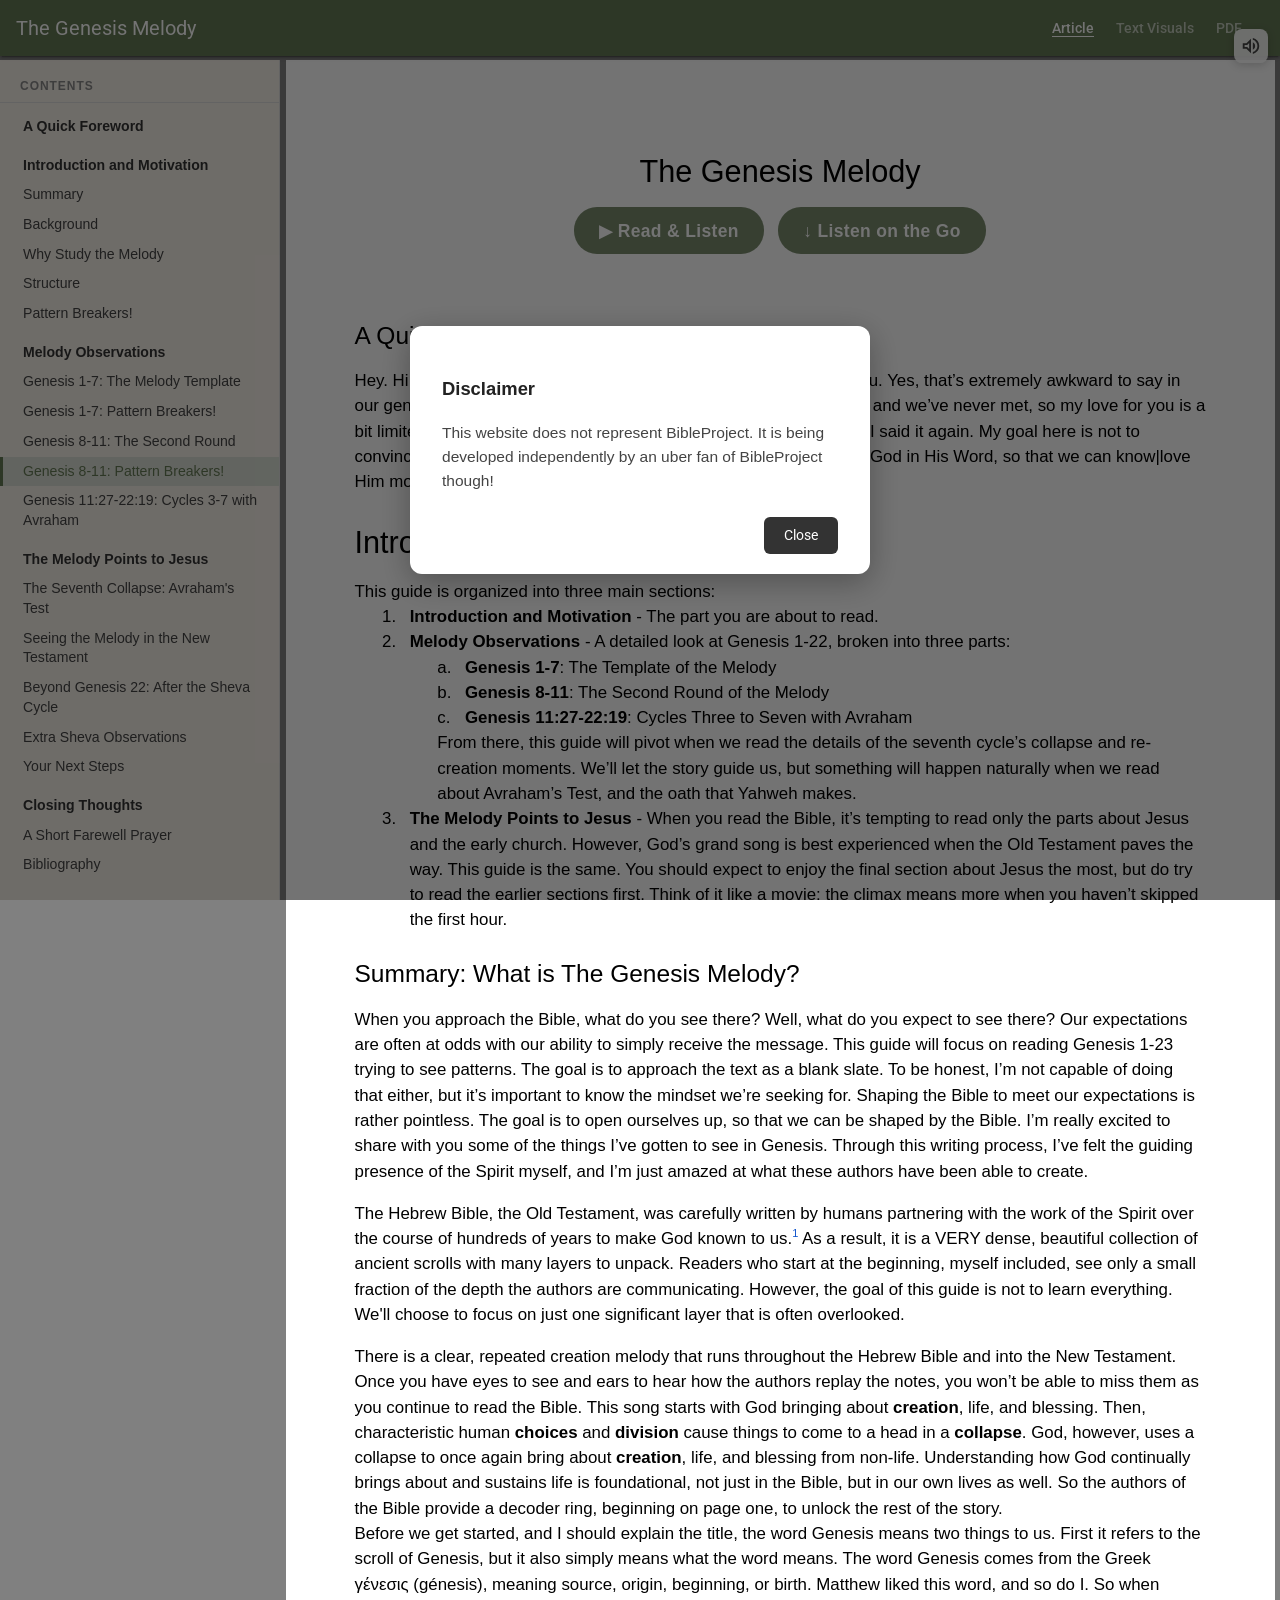
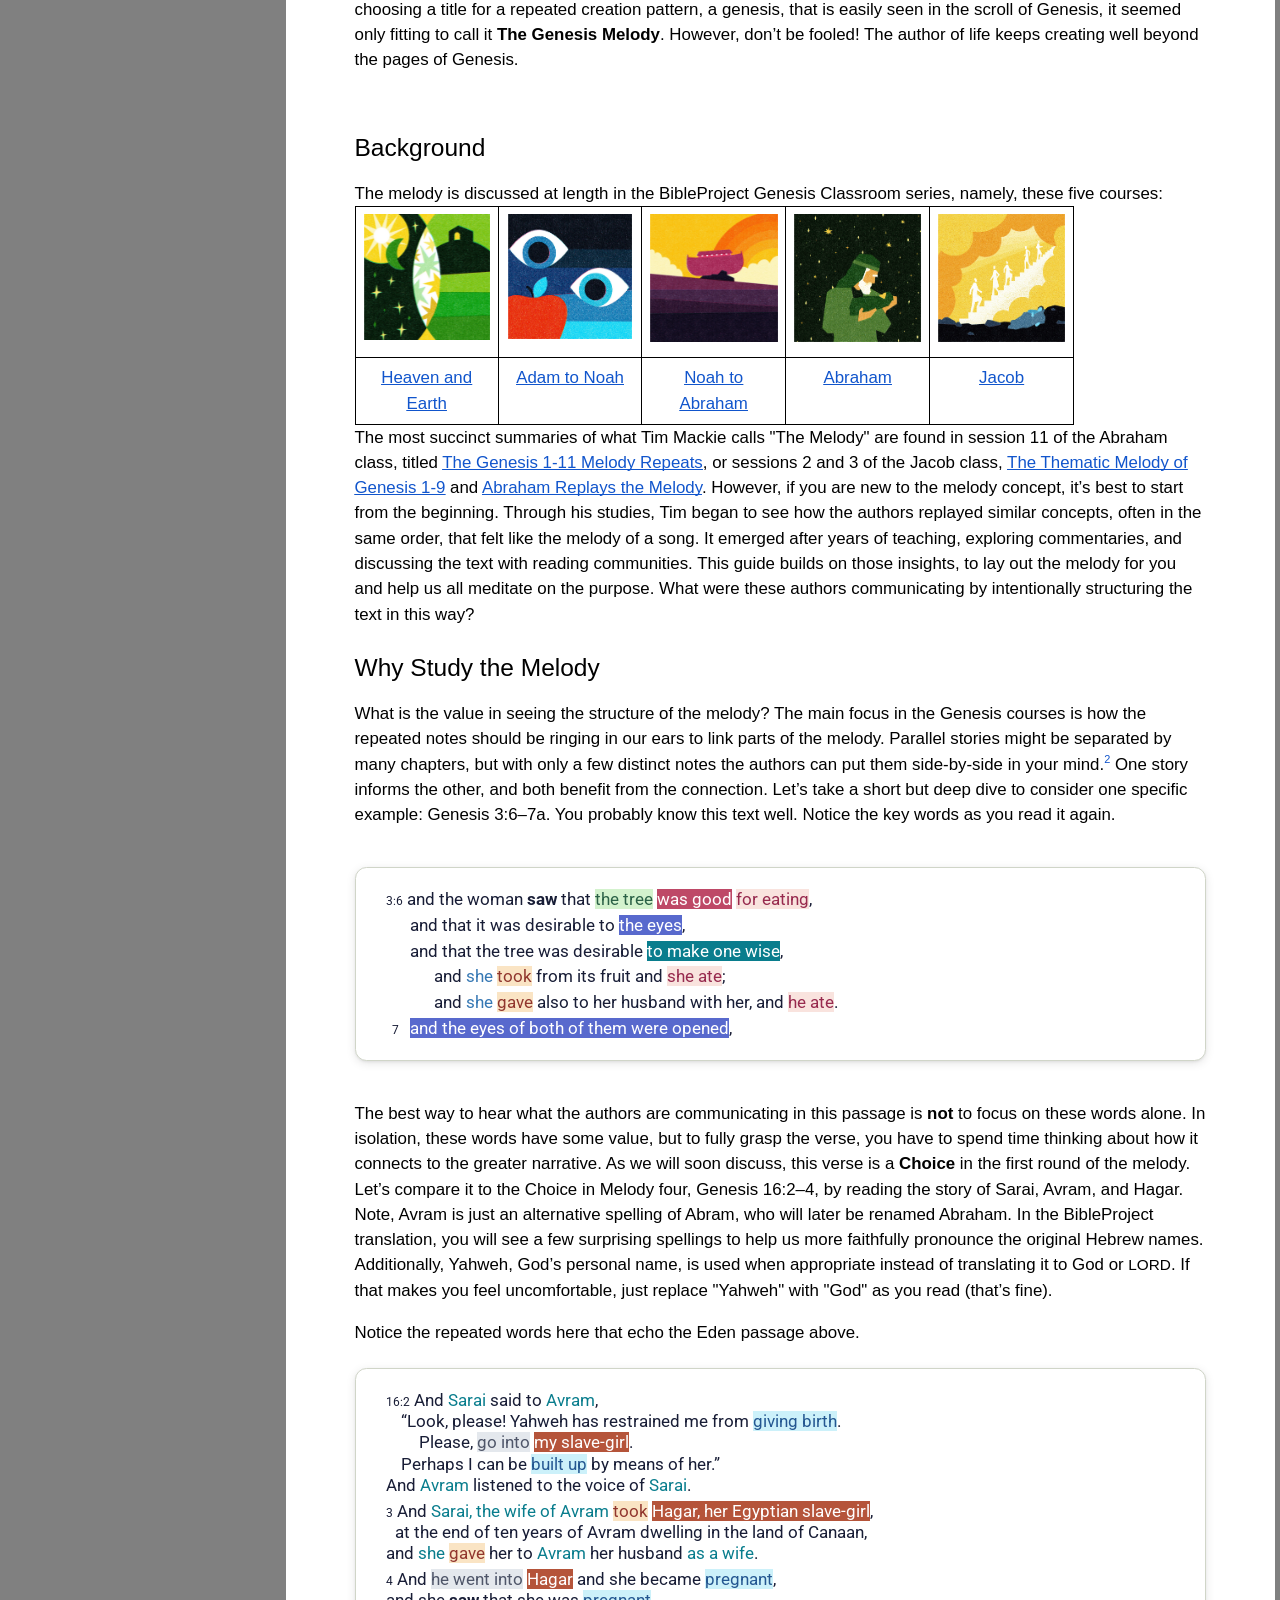
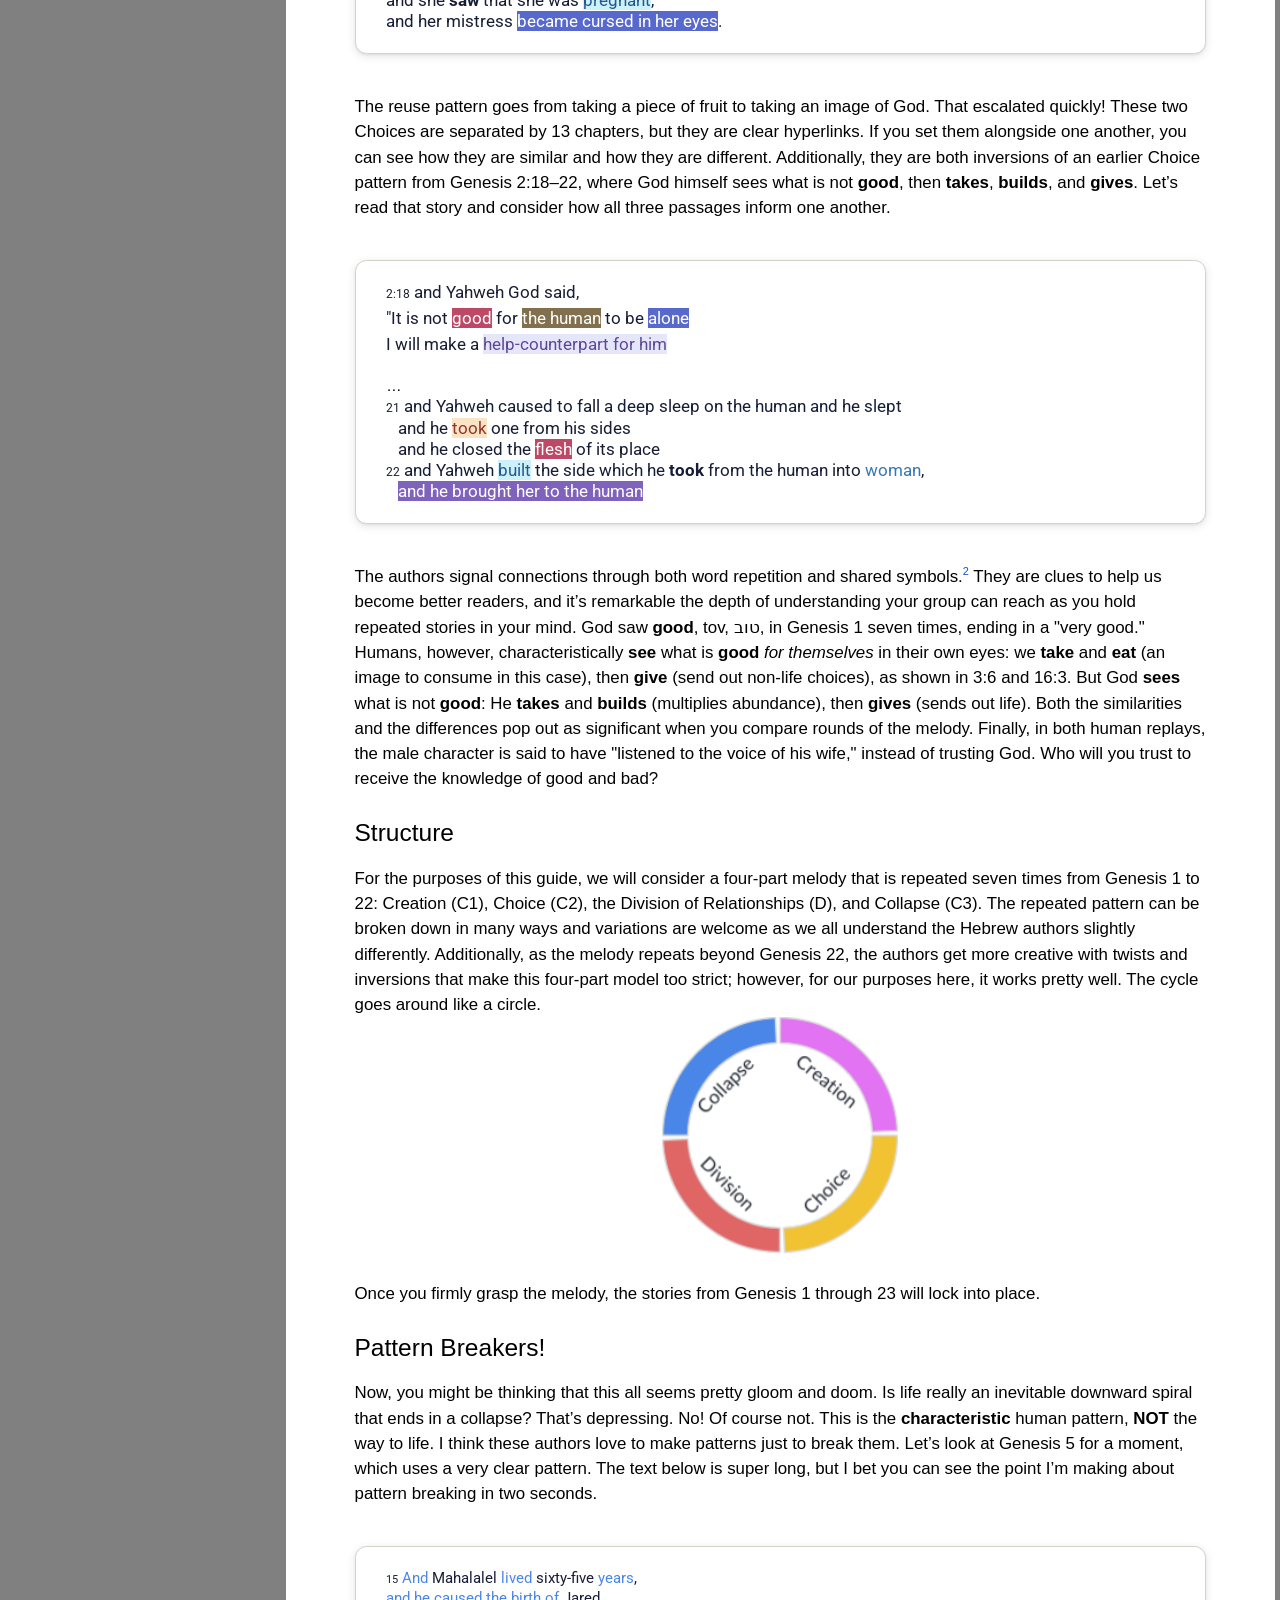
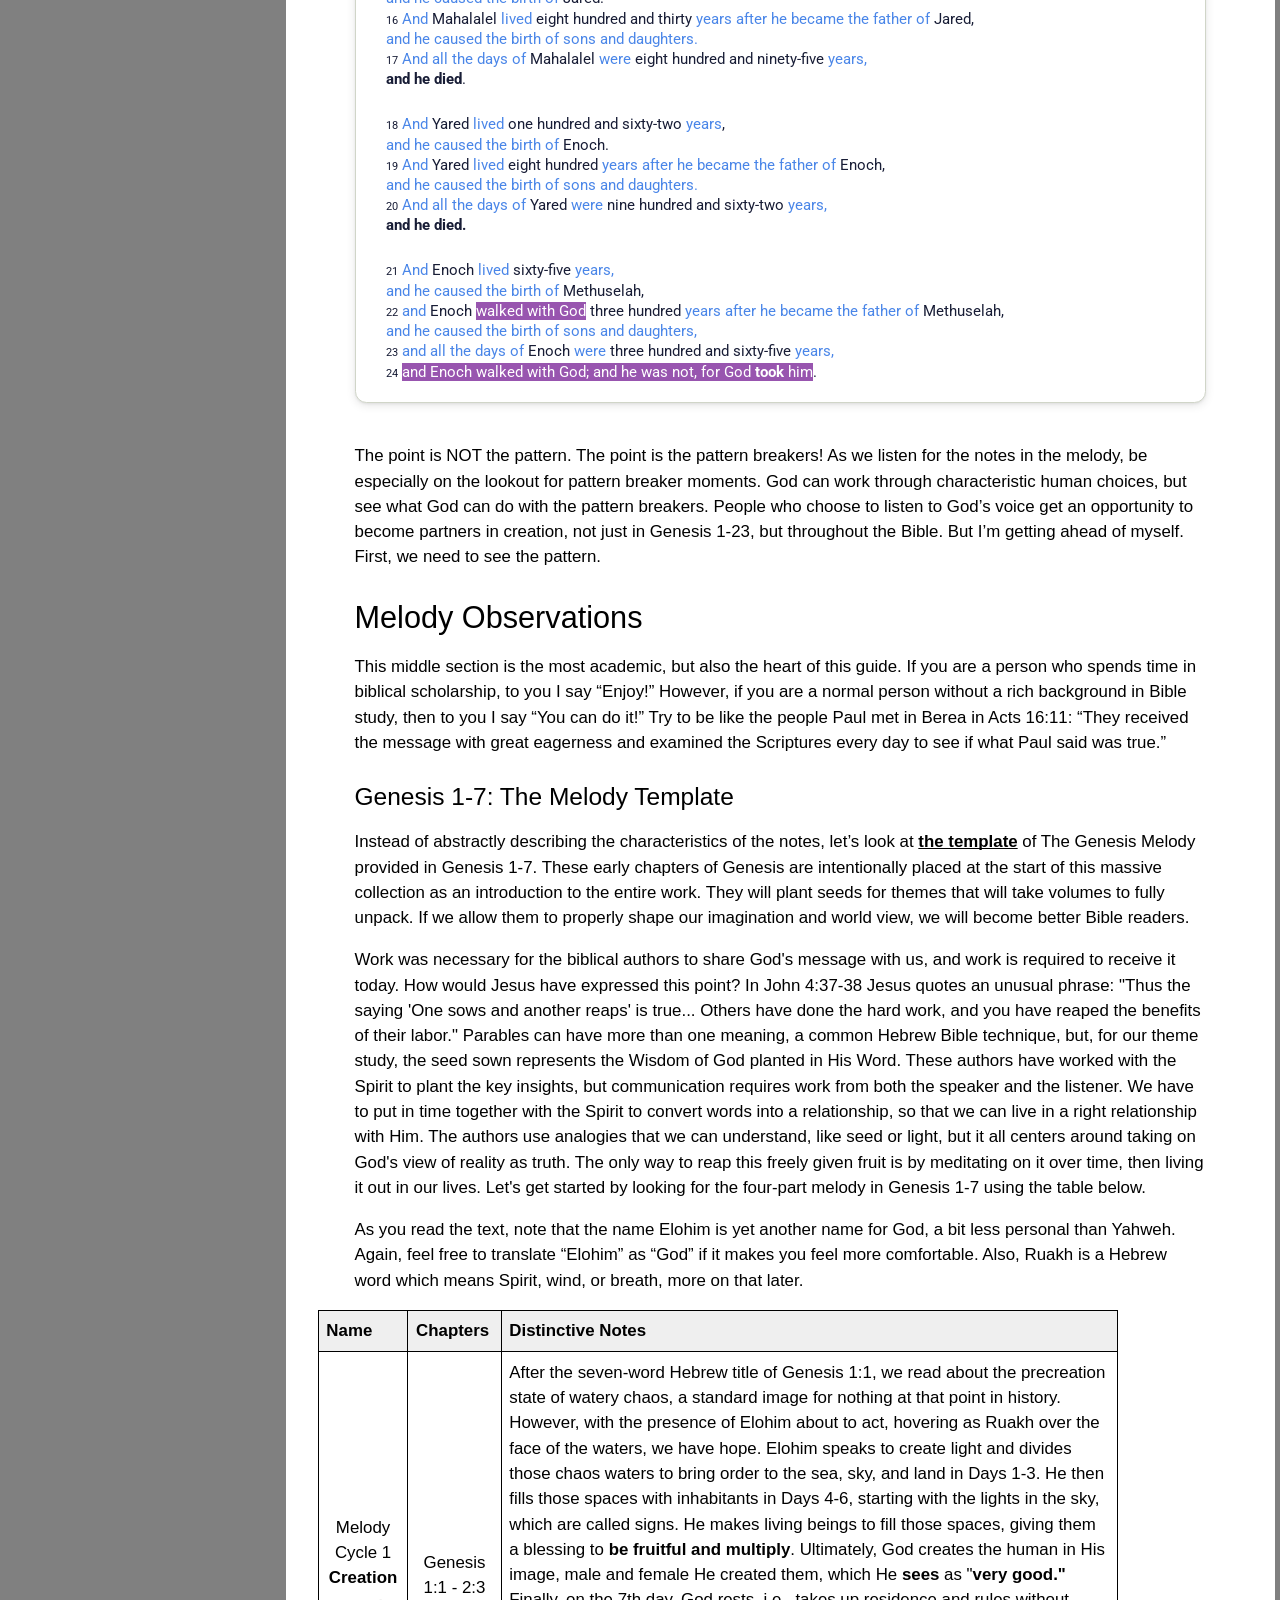
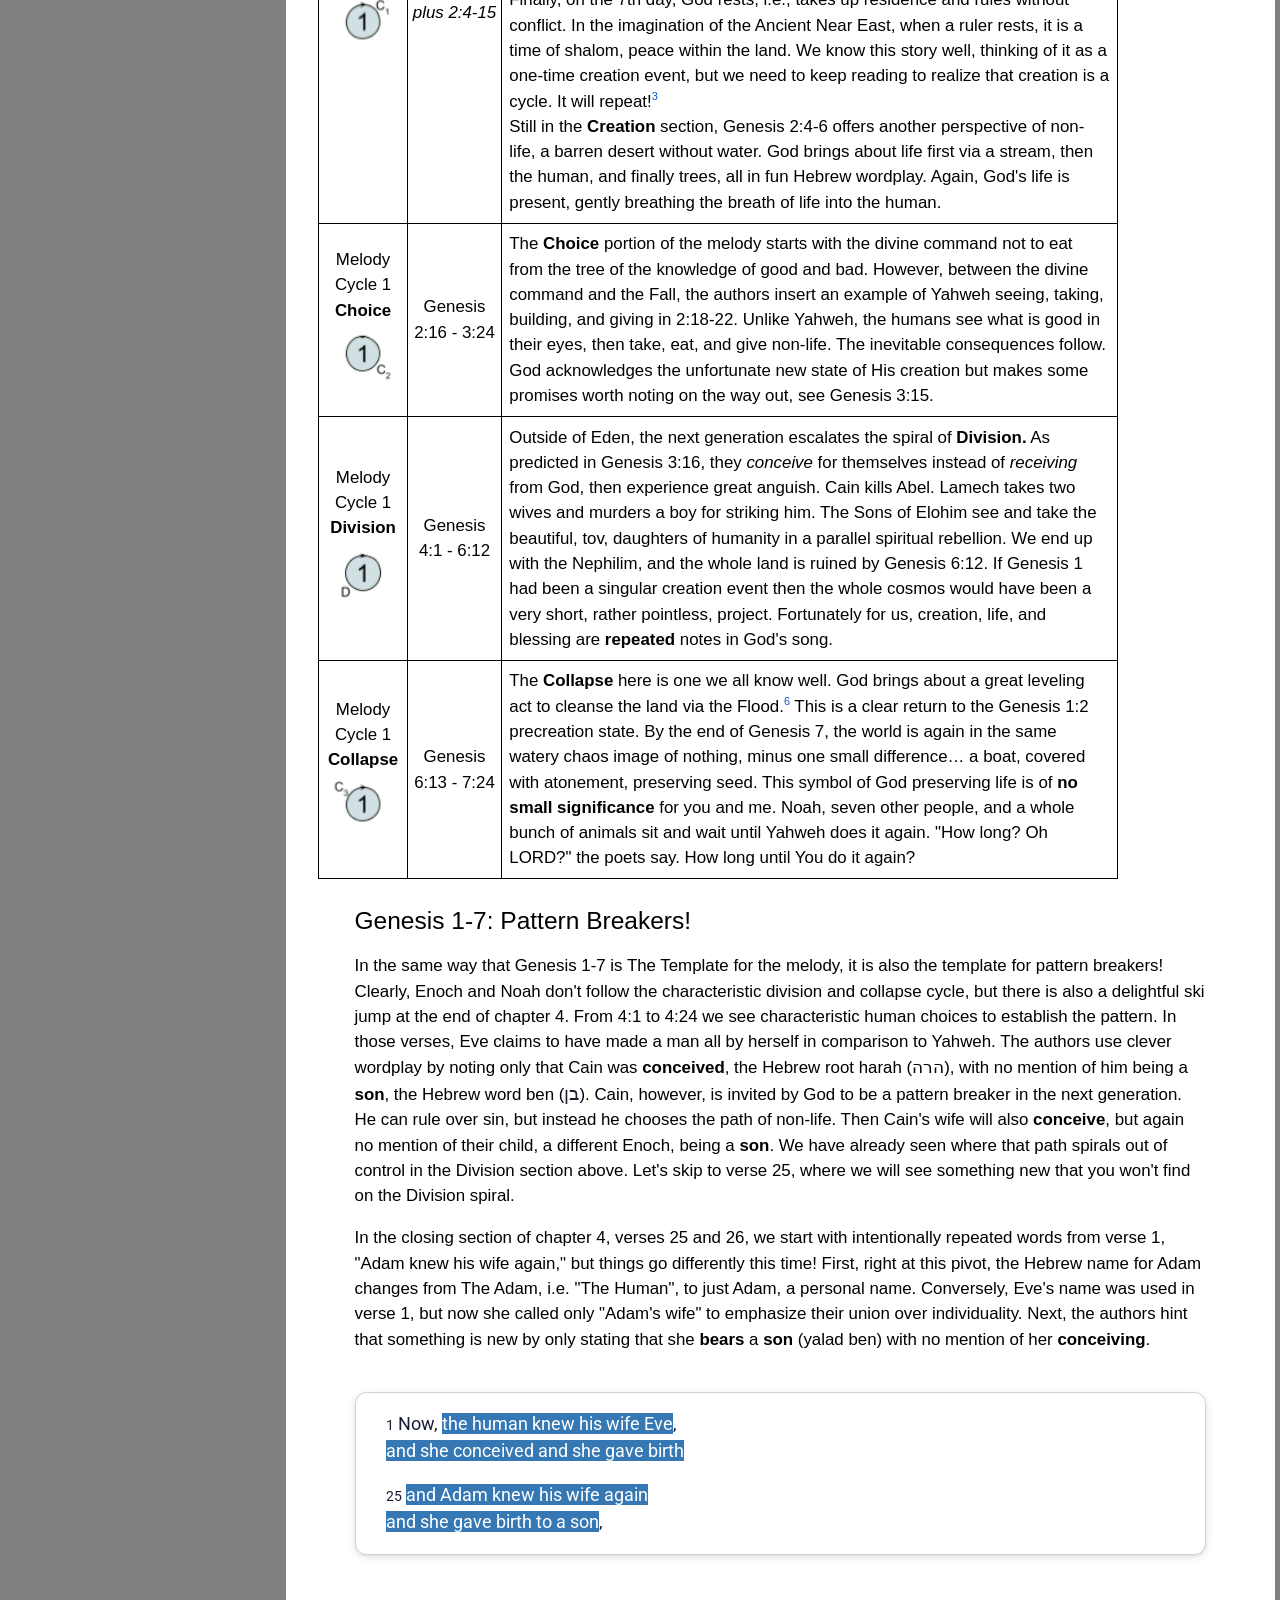
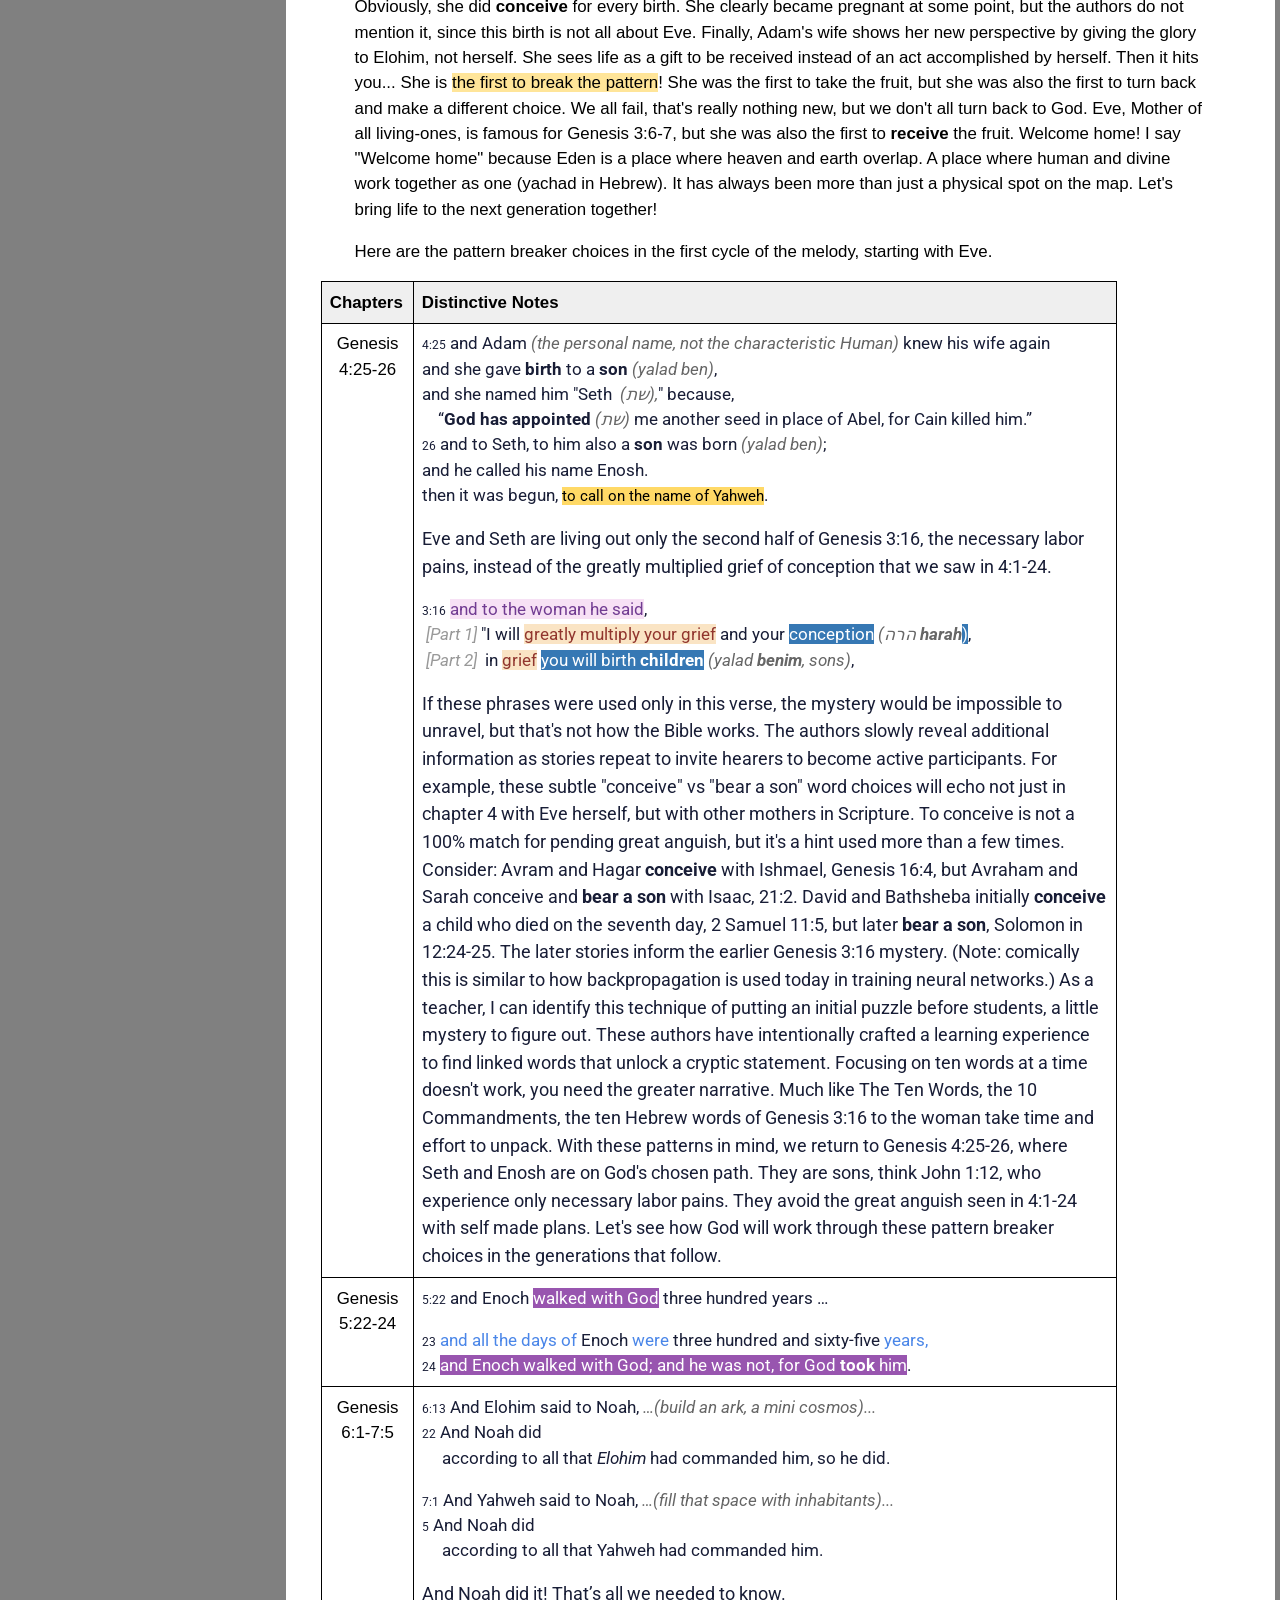
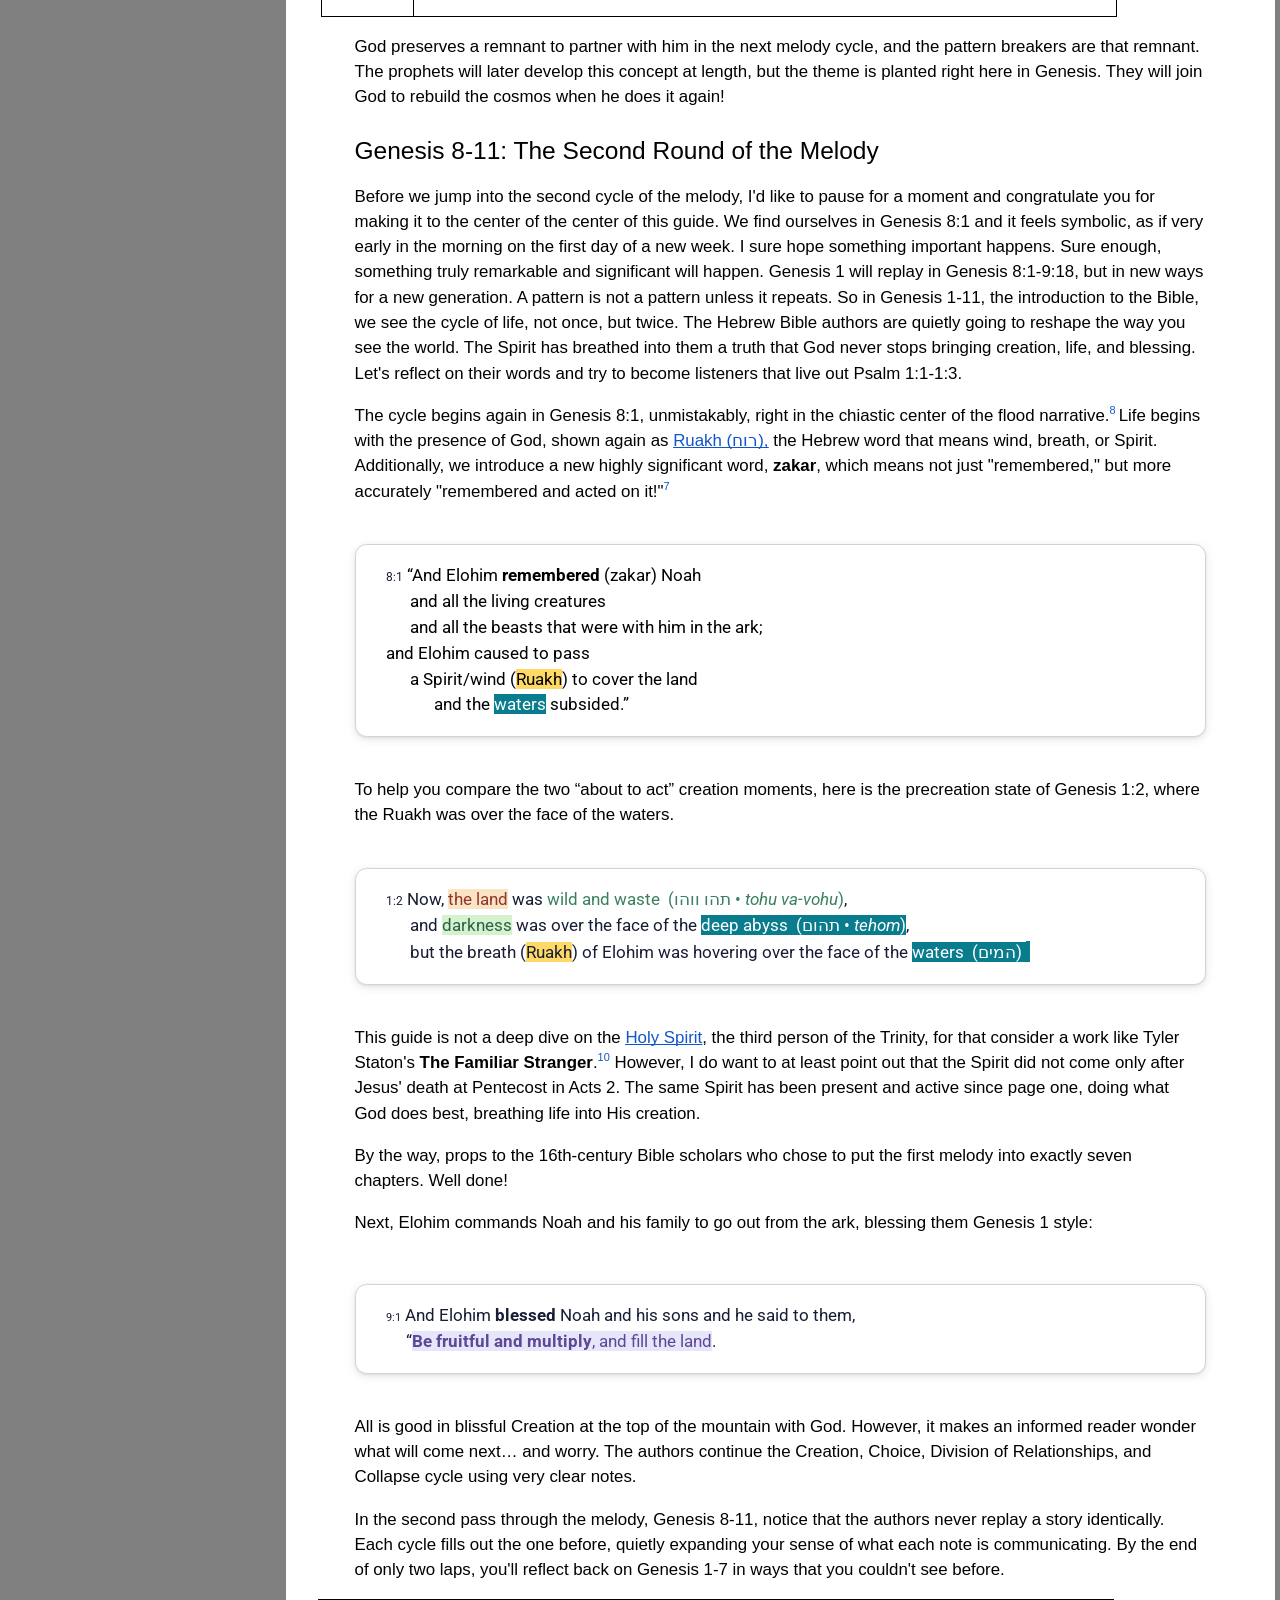
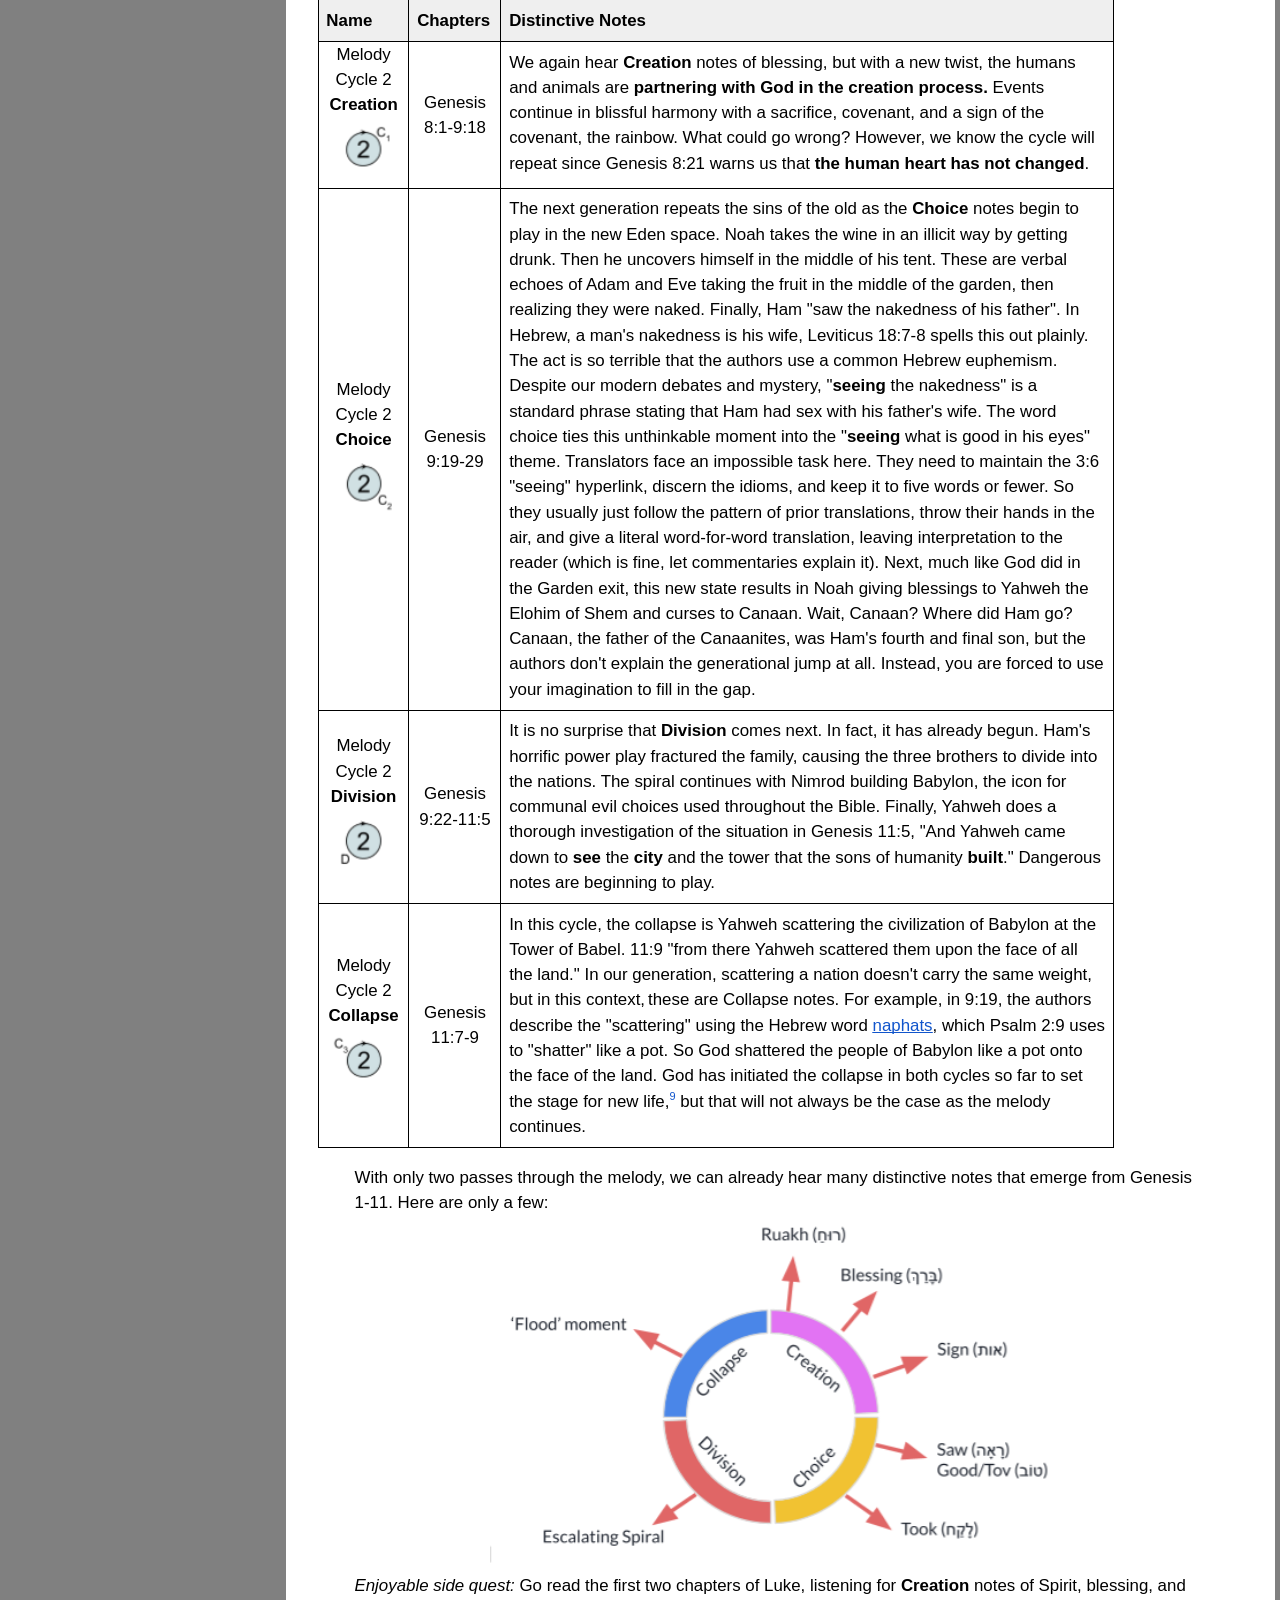
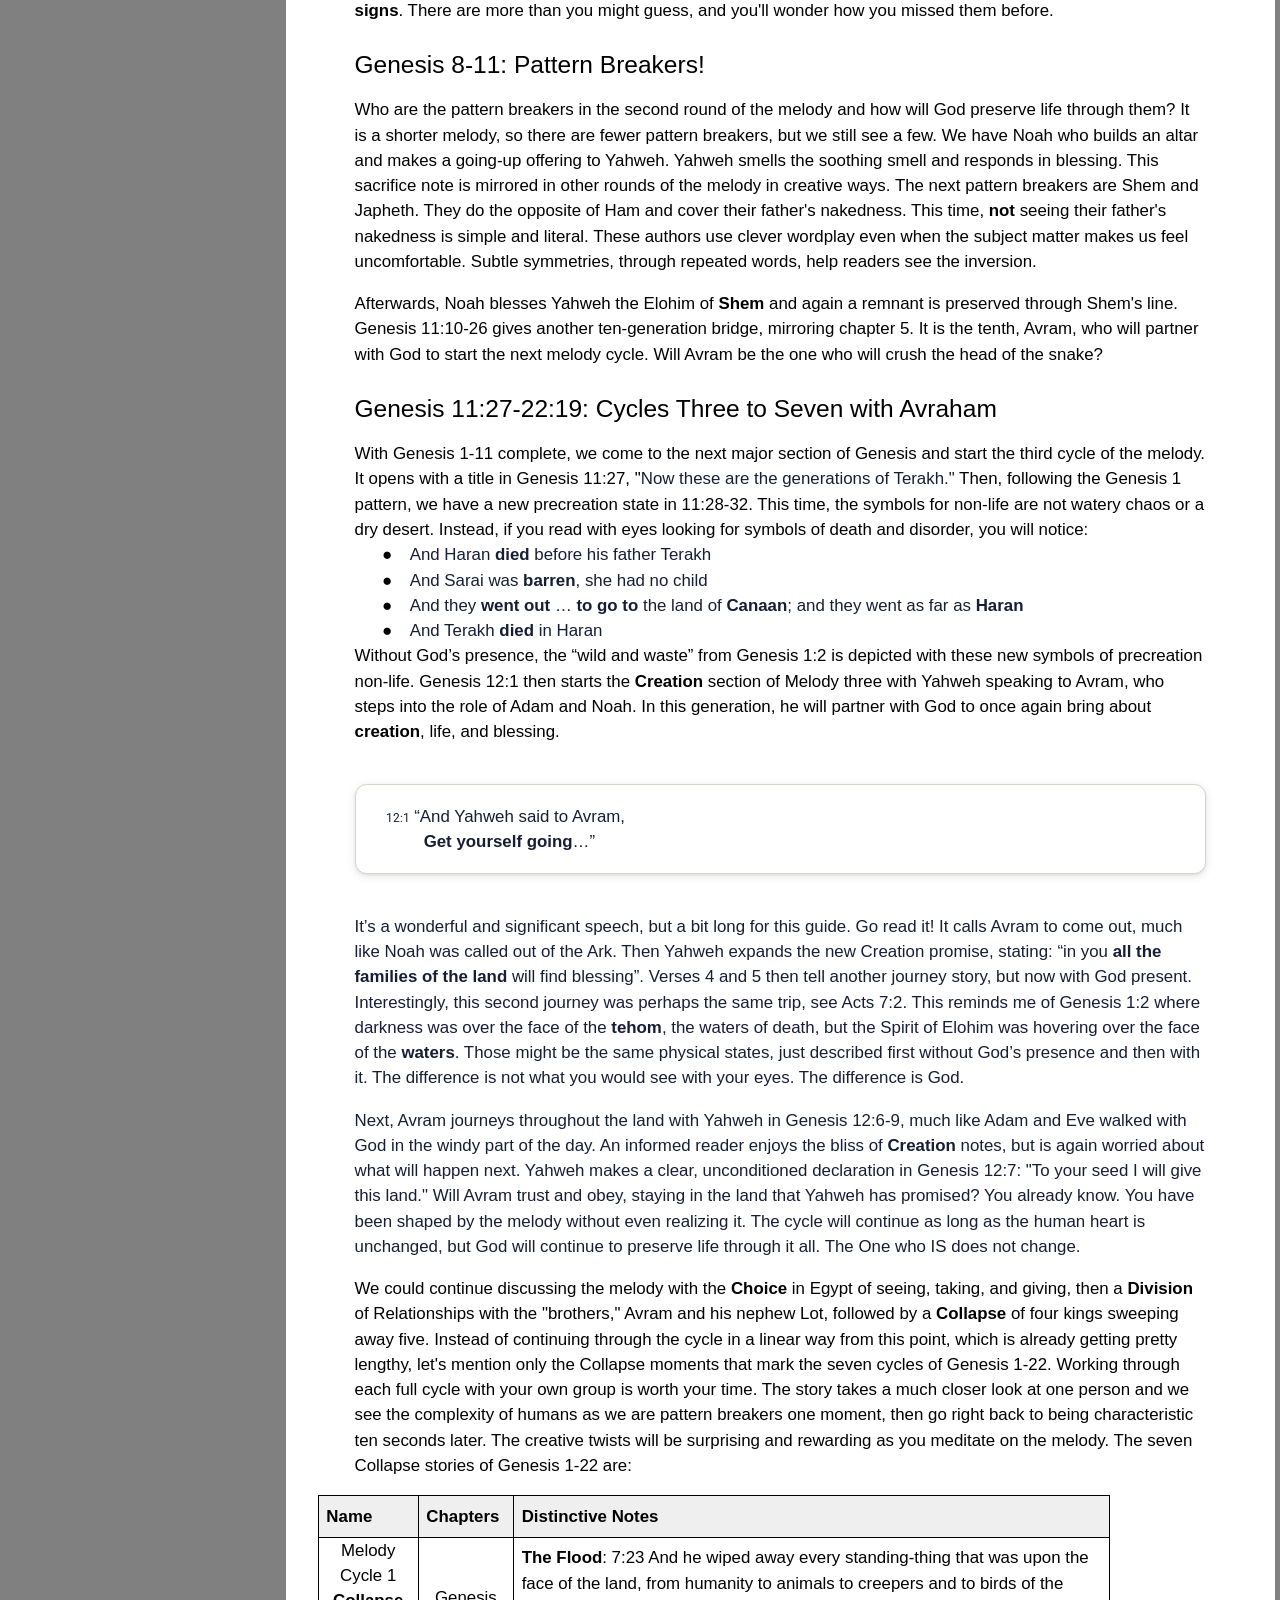
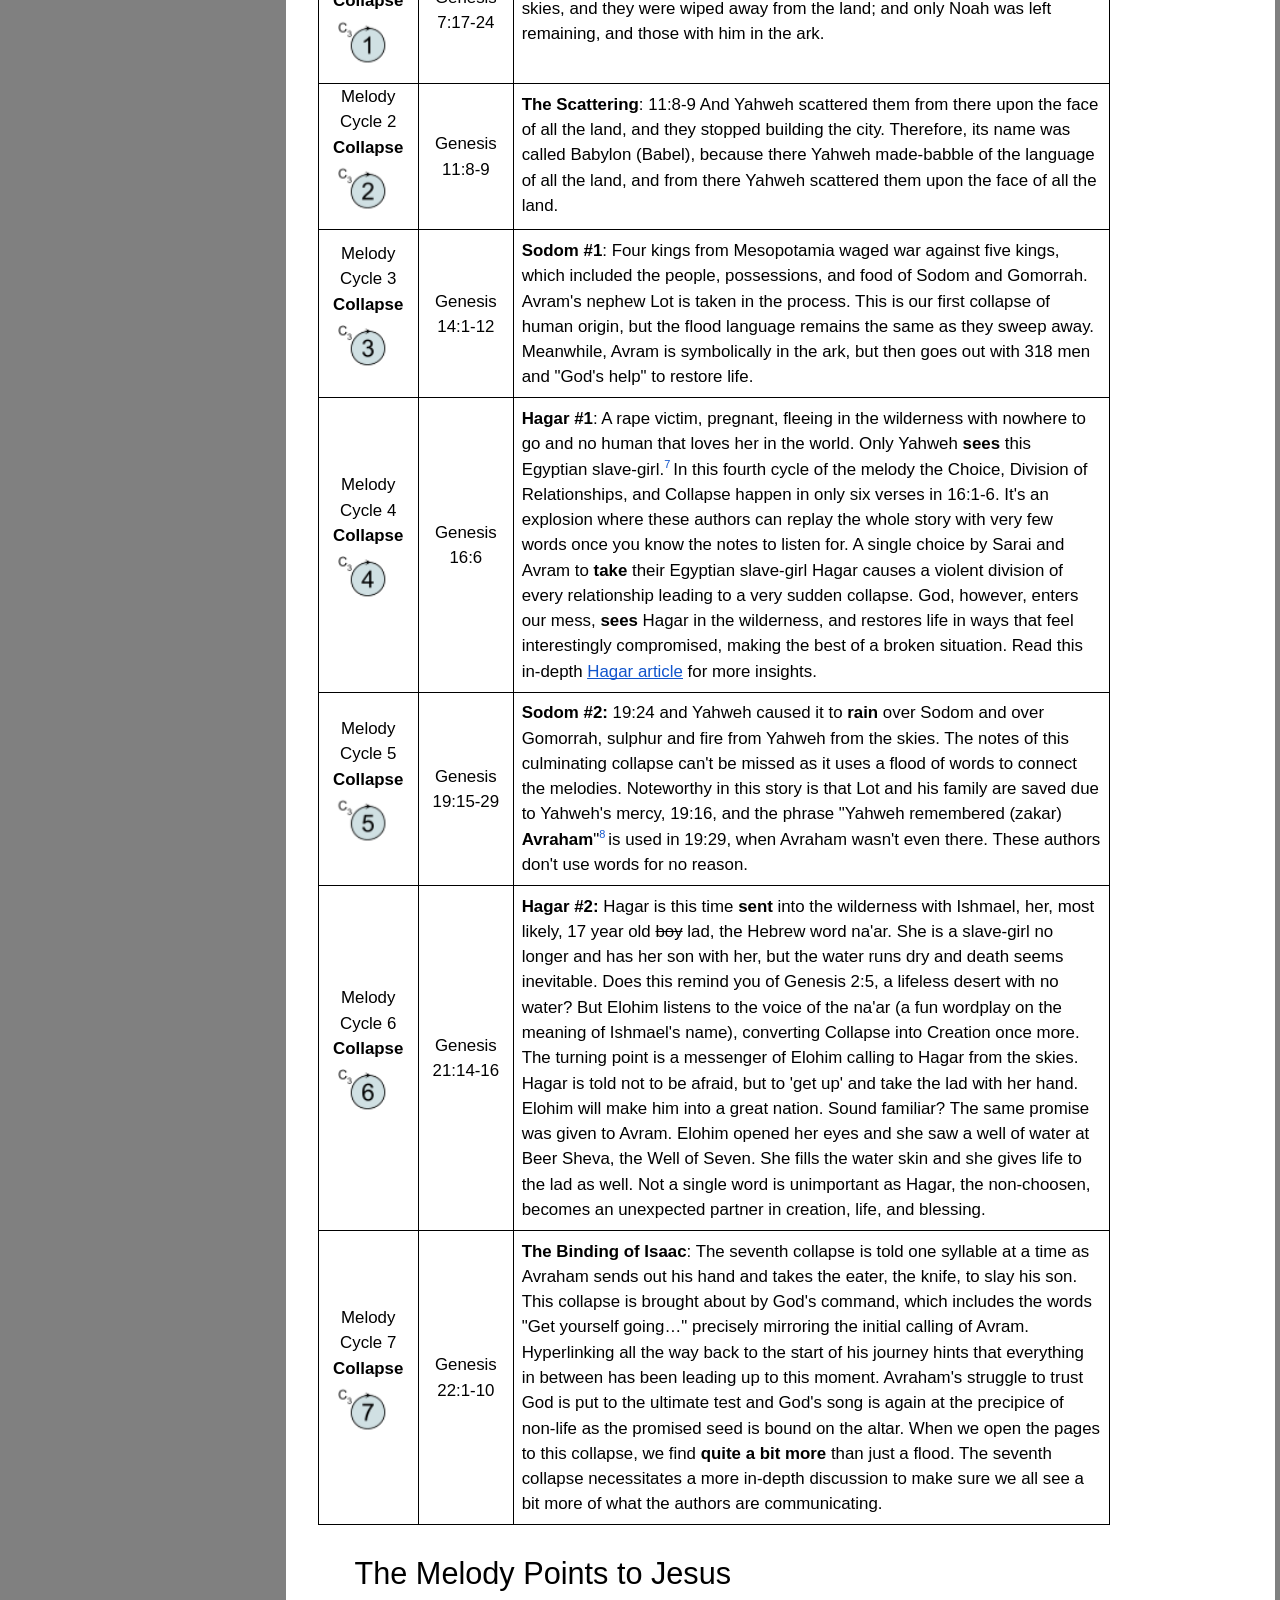
==== public/index.html @ 944b046f "links to the PDF" ====
<!DOCTYPE html>

<html lang="en">
<head>
<meta charset="utf-8"/>
<meta content="width=device-width, initial-scale=1, shrink-to-fit=no" name="viewport"/>
<link href="https://fonts.googleapis.com/css?family=Roboto:300,400,500,700|Material+Icons" rel="stylesheet"/>
<link href="styles/bootstrap-material-design.min.css" rel="stylesheet"/>
<link href="styles/main.css" rel="stylesheet"/>
<link href="styles/genesis-melody-gdoc.css" rel="stylesheet"/>
<link href="styles/genesis-melody.css" rel="stylesheet"/>
<title>The Genesis Melody</title>
</head>
<body>

<!-- Disclaimer modal -->
<div id="gm-disclaimer-overlay">
  <div id="gm-disclaimer-box">
    <h2>Disclaimer</h2>
    <p>This website does not represent BibleProject. It is being developed independently by an uber fan of BibleProject though!</p>
    <div id="gm-disclaimer-close-row">
      <button id="gm-disclaimer-close">Close</button>
    </div>
  </div>
</div>
<script>
  (function () {
    var overlay = document.getElementById('gm-disclaimer-overlay');
    function dismiss() { overlay.style.display = 'none'; }
    overlay.addEventListener('click', function (e) {
      if (e.target === overlay) dismiss();
    });
    document.getElementById('gm-disclaimer-close').addEventListener('click', dismiss);
  })();
</script>

<nav class="navbar navbar-dark fixed-top">
<button aria-label="Open contents" class="gm-hamburger" id="gm-hamburger">☰</button>
<a class="navbar-brand" href="index.html">The Genesis Melody</a>
<div class="gm-page-links">
  <a class="gm-page-link gm-page-active" href="/">Article</a>
  <a class="gm-page-link" href="/reader">Text Visuals</a>
  <a class="gm-page-link" href="/The%20Genesis%20Melody.pdf">PDF</a>
</div>
</nav>
<div class="gm-toc-overlay" id="gm-toc-overlay"></div>
<!-- Audio Player (fixed top-right) -->
<div class="gm-audio-wrap" id="gm-audio-wrap">
<button class="gm-audio-icon" id="gm-audio-toggle" title="Audio Reading">
<svg fill="currentColor" height="22px" viewbox="0 -960 960 960" width="22px" xmlns="http://www.w3.org/2000/svg">
<path d="M560-131v-82q90-26 145-100t55-168q0-94-55-168T560-749v-82q124 28 202 125.5T840-481q0 127-78 224.5T560-131ZM120-360v-240h160l200-200v640L280-360H120Zm440 40v-322q47 22 73.5 66t26.5 96q0 51-26.5 94.5T560-320ZM400-606l-86 86H200v80h114l86 86v-252ZM300-480Z"></path>
</svg>
</button>
<div class="gm-audio-panel" id="gm-audio-panel">
<audio id="gm-audio" preload="metadata" src="audio/TheGenesisMelody.m4a"></audio>
<div class="gm-audio-section-label" id="gm-audio-section-label">A Quick Foreword</div>
<div class="gm-audio-controls">
<button class="gm-audio-btn gm-audio-btn-primary" id="gm-play-pause" title="Play / Pause">
<svg fill="currentColor" height="20" id="gm-play-icon" viewbox="0 0 24 24" width="20">
<path d="M8 5v14l11-7z"></path>
</svg>
<svg fill="currentColor" height="20" id="gm-pause-icon" style="display:none" viewbox="0 0 24 24" width="20">
<path d="M6 4h4v16H6V4zm8 0h4v16h-4V4z"></path>
</svg>
</button>
<button class="gm-audio-btn" id="gm-jump-back" title="Back 10 seconds">
<svg fill="#888" height="22px" viewbox="0 -960 960 960" width="22px" xmlns="http://www.w3.org/2000/svg">
<path d="M480-80q-75 0-140.5-28.5t-114-77q-48.5-48.5-77-114T120-440h80q0 117 81.5 198.5T480-160q117 0 198.5-81.5T760-440q0-117-81.5-198.5T480-720h-6l62 62-56 58-160-160 160-160 56 58-62 62h6q75 0 140.5 28.5t114 77q48.5 48.5 77 114T840-440q0 75-28.5 140.5t-77 114q-48.5 48.5-114 77T480-80ZM360-320v-180h-60v-60h120v240h-60Zm140 0q-17 0-28.5-11.5T460-360v-160q0-17 11.5-28.5T500-560h80q17 0 28.5 11.5T620-520v160q0 17-11.5 28.5T580-320h-80Zm20-60h40v-120h-40v120Z"></path>
</svg>
</button>
<div class="gm-audio-progress-wrap">
<span class="gm-audio-time" id="gm-current-time">0:00</span>
<input class="gm-audio-progress" id="gm-progress" max="100" min="0" step="0.1" type="range" value="0"/>
<span class="gm-audio-time" id="gm-duration">0:00</span>
</div>

</div>
</div>
</div>
<div class="gm-page-wrap">
<!-- Sidebar TOC -->
<aside class="gm-toc" id="gm-toc">
<h2>Contents</h2>
<ul>
<li class="major"><a href="#a-quick-foreword">A Quick Foreword</a></li>
<li class="major"><a href="#introduction-and-motivation">Introduction and Motivation</a>
</li>
<li><a href="#summary">Summary</a></li>
<li><a href="#background">Background</a></li>
<li><a href="#why-study-the-melody">Why Study the Melody</a></li>
<li><a href="#structure">Structure</a></li>
<li><a href="#pattern-breakers">Pattern Breakers!</a></li>
<li class="major"><a href="#melody-observations">Melody Observations</a></li>
<li><a href="#genesis-1-7-the-melody-template">Genesis 1-7: The Melody
                                                Template</a></li>
<li><a href="#genesis-1-7-pattern-breakers">Genesis 1-7: Pattern Breakers!</a>
</li>
<li><a href="#genesis-8-11-the-second-round">Genesis 8-11: The Second Round</a>
</li>
<li><a href="#genesis-8-11-pattern-breakers">Genesis 8-11: Pattern Breakers!</a>
</li>
<li><a href="#genesis-11-27-cycles-three-to-seven-with-avraham">Genesis
                                                11:27-22:19: Cycles 3-7 with Avraham</a></li>
<li class="major"><a href="#the-melody-points-to-jesus">The Melody Points to Jesus</a>
</li>
<li><a href="#the-seventh-collapse">The Seventh Collapse: Avraham's Test</a></li>
<li><a href="#seeing-the-melody-in-the-new-testament">Seeing the Melody in the New
                                                Testament</a></li>
<li><a href="#beyond-genesis-22">Beyond Genesis 22: After the Sheva Cycle</a></li>
<li><a href="#extra-sheva-observations">Extra Sheva Observations</a></li>
<li><a href="#your-next-steps">Your Next Steps</a></li>
<li class="major"><a href="#closing-thoughts">Closing Thoughts</a></li>
<li><a href="#a-short-farewell-prayer">A Short Farewell Prayer</a></li>
<li><a href="#bibliography">Bibliography</a></li>
</ul>
</aside>
<!-- Document content -->
<main class="gm-content gdoc-content">
<div>
<p class="c2"><span class="c16"></span></p>
</div>
<h1 class="c87" data-t-end="1.3" data-t-start="0" id="the-genesis-melody"><span class="c42 c70 c88"><span class="gm-cue" data-t-end="1.3" data-t-start="0">The Genesis Melody</span></span></h1>
<p style="text-align:center;margin:8px 0 20px;display:flex;justify-content:center;gap:12px;flex-wrap:wrap;"><button id="gm-demo-btn" style="background:#7a8c6e;color:#fff;border:none;border-radius:20px;padding:9px 22px;font-size:0.95rem;font-weight:600;cursor:pointer;letter-spacing:0.02em;">▶ Read &amp; Listen</button><a id="gm-listen-btn" href="audio/TheGenesisMelody.m4a" style="background:#7a8c6e;color:#fff;border:none;border-radius:20px;padding:9px 22px;font-size:0.95rem;font-weight:600;cursor:pointer;letter-spacing:0.02em;text-decoration:none;">&#8595; Listen on the Go</a></p>
<p class="c9 c29"><span class="c7"></span></p>
<h2 class="c45" id="a-quick-foreword"><span class="c42 c44"><span class="gm-cue" data-t-end="3.5" data-t-start="1.5">A Quick Foreword</span></span></h2>
<p class="c30" data-t-end="33" data-t-start="3"><span class="gm-cue" data-t-end="4" data-t-start="3">Hey. Hi.</span><span class="gm-cue" data-t-end="8" data-t-start="5"> Before we get started, I wanted to let you know that I love you.</span><span class="gm-cue" data-t-end="12" data-t-start="8"> Yes, that’s extremely awkward to say in our generation, but it really shouldn’t be.</span><span class="gm-cue" data-t-end="22" data-t-start="13"> Of course, I don’t know you, and we’ve never met, so my love for you is a bit limited, but you are an image of God like me, so I love you.</span><span class="gm-cue" data-t-end="23" data-t-start="22"> Oops, I said it again.</span><span class="gm-cue" data-t-end="33" data-t-start="24"> My goal here is not to convince you of anything at all, but to invite you to receive a gift from God in His Word, so that we can know|love Him more.</span></p>
<h1 class="c60" data-t-end="38" data-t-start="36" id="introduction-and-motivation"><span class="c42 c88 c70"><span class="gm-cue" data-t-end="36" data-t-start="35">Introduction and Motivation</span></span></h1>
<p class="c30" data-t-end="40" data-t-start="37"><span class="gm-cue" data-t-end="40" data-t-start="37"><span class="c16">This guide is organized into three main sections:</span></span></p>
<ol class="c85 lst-kix_uy7j5ipdzxo0-0 start" start="1">
<li class="c30 c59 li-bullet-0" data-t-end="44" data-t-start="41"><span class="gm-cue" data-t-end="44" data-t-start="41"><span class="c11">Introduction and Motivation</span><span class="c16"> - The part you are about to read.</span></span></li>
<li class="c30 c59 li-bullet-0" data-t-end="51" data-t-start="45"><span class="gm-cue" data-t-end="46" data-t-start="45"><span class="c11">Melody Observations</span></span><span class="gm-cue" data-t-end="51" data-t-start="46"><span class="c16"> - A detailed look at Genesis 1-22, broken into three parts:</span></span></li>
</ol>
<ol class="c85 lst-kix_uy7j5ipdzxo0-1 start" start="1">
<li class="c30 c74 li-bullet-0" data-t-end="54" data-t-start="52"><span class="gm-cue" data-t-end="54" data-t-start="52"><span class="c11">Genesis 1-7</span><span class="c16">: The Template of the Melody</span></span></li>
<li class="c30 c74 li-bullet-0" data-t-end="58" data-t-start="55"><span class="gm-cue" data-t-end="58" data-t-start="55"><span class="c11">Genesis 8-11</span><span class="c16">: The Second Round of the Melody</span></span></li>
<li class="c30 c74 li-bullet-0" data-t-end="64" data-t-start="59"><span class="gm-cue" data-t-end="64" data-t-start="59"><span class="c11">Genesis 11:27-22:19</span><span class="c16">: Cycles Three to Seven with Avraham</span></span></li>
</ol>
<p class="c30 c75" data-t-end="80" data-t-start="65"><span class="gm-cue" data-t-end="71" data-t-start="65"><span class="c16">From there, this guide will pivot when we read the details of the seventh cycle’s collapse and re-creation moments.</span></span><span class="gm-cue" data-t-end="80" data-t-start="72"><span class="c16"> We’ll let the story guide us, but something will happen naturally when we read about Avraham’s Test, and the oath that Yahweh makes.</span></span></p>
<ol class="c85 lst-kix_uy7j5ipdzxo0-0" start="3">
<li class="c30 c59 li-bullet-0" data-t-end="113" data-t-start="82"><span class="gm-cue" data-t-end="84" data-t-start="82"><span class="c11">The Melody Points to Jesus</span></span><span class="gm-cue" data-t-end="91" data-t-start="85"><span class="c16"> - When you read the Bible, it’s tempting to read only the parts about Jesus and the early church.</span></span><span class="gm-cue" data-t-end="98" data-t-start="91"><span class="c16"> However, God’s grand song is best experienced when the Old Testament paves the way.</span></span><span class="gm-cue" data-t-end="100" data-t-start="98"><span class="c16"> This guide is the same.</span></span><span class="gm-cue" data-t-end="107" data-t-start="100"><span class="c16"> You should expect to enjoy the final section about Jesus the most, but do try to read the earlier sections first.</span></span><span class="gm-cue" data-t-end="113" data-t-start="108"><span class="c16"> Think of it like a movie: the climax means more when you haven’t skipped the first hour.</span></span></li>
</ol>
<h2 class="c45" data-t-end="117" data-t-start="114" id="summary"><span class="c42 c44"><span class="gm-cue" data-t-end="117" data-t-start="114">Summary: What is The Genesis Melody?</span></span></h2>
<p class="c30" data-t-end="167" data-t-start="118"><span class="gm-cue" data-t-end="121" data-t-start="118">When you approach the Bible, what do you see there?</span><span class="gm-cue" data-t-end="123" data-t-start="122"> Well, what do you expect to see there?</span><span class="gm-cue" data-t-end="129" data-t-start="124"> Our expectations are often at odds with our ability to simply receive the message.</span><span class="gm-cue" data-t-end="134" data-t-start="130"> This guide will focus on reading Genesis 1-23 trying to see patterns.</span><span class="gm-cue" data-t-end="138" data-t-start="135"> The goal is to approach the text as a blank slate.</span><span class="gm-cue" data-t-end="144" data-t-start="139"> To be honest, I’m not capable of doing that either, but it’s important to know the mindset we’re seeking for.</span><span class="gm-cue" data-t-end="149" data-t-start="144"> Shaping the Bible to meet our expectations is rather pointless.</span><span class="gm-cue" data-t-end="154" data-t-start="150"> The goal is to open ourselves up, so that we can be shaped by the Bible.</span><span class="gm-cue" data-t-end="159" data-t-start="155"> I’m really excited to share with you some of the things I’ve gotten to see in Genesis.</span><span class="gm-cue" data-t-end="167" data-t-start="159"> Through this writing process, I’ve felt the guiding presence of the Spirit myself, and I’m just amazed at what these authors have been able to create.</span></p>
<p class="c2"><span class="c16"></span></p>
<p class="c30" data-t-end="205" data-t-start="168"><span class="gm-cue" data-t-end="180" data-t-start="168">The Hebrew Bible, the Old Testament, was carefully written by humans partnering with the work of the Spirit over the course of hundreds of years to make God known to us.<span class="c40 c64"><a class="c49" href="https://bibleproject.com/articles/did-god-or-people-write-bible/">1</a></span></span><span class="gm-cue" data-t-end="196" data-t-start="181"><span class="c16"> As a result, it is a VERY dense, beautiful collection of ancient scrolls with many layers to unpack. Readers who start at the beginning, myself included, see only a small fraction of the depth the authors are communicating.</span></span><span class="gm-cue" data-t-end="200" data-t-start="197"><span class="c16"> However, the goal of this guide is not to learn everything.</span></span><span class="gm-cue" data-t-end="205" data-t-start="201"><span class="c16"> We'll choose to focus on just one significant layer that is often overlooked.</span></span></p>
<p class="c2"><span class="c16"></span></p>
<p class="c30" data-t-end="261" data-t-start="206"><span class="gm-cue" data-t-end="214" data-t-start="206">There is a clear, repeated creation melody that runs throughout the Hebrew Bible and into the New Testament.</span><span class="gm-cue" data-t-end="223" data-t-start="215"> Once you have eyes to see and ears to hear how the authors replay the notes, you won’t be able to miss them as you continue to read the Bible.</span><span class="gm-cue" data-t-end="234" data-t-start="223"> This song starts with God bringing about <span class="c11">creation</span>, life, and blessing. Then, characteristic human <span class="c11">choices</span> and <span class="c11">division</span> cause things to come to a head in a <span class="c11">collapse</span>.</span><span class="gm-cue" data-t-end="242" data-t-start="235"> God, however, uses a collapse to once again bring about <span class="c11">creation</span>, life, and blessing from non-life.</span><span class="gm-cue" data-t-end="252" data-t-start="244"> Understanding how God continually brings about and sustains life is foundational, not just in the Bible, but in our own lives as well.</span><span class="gm-cue" data-t-end="261" data-t-start="253"> So the authors of the Bible provide a decoder ring, beginning on page one, to unlock the rest of the story.</span></p>
<p class="c30" data-t-end="306" data-t-start="262"><span class="gm-cue" data-t-end="268" data-t-start="262"> Before we get started, and I should explain the title, the word Genesis means two things to us.</span><span class="gm-cue" data-t-end="274" data-t-start="268"> First it refers to the scroll of Genesis, but it also simply means what the word means.</span><span class="gm-cue" data-t-end="283" data-t-start="275"> The word Genesis comes from the Greek γένεσις (génesis), meaning source, origin, beginning, or birth.</span><span class="gm-cue" data-t-end="286" data-t-start="284"> Matthew liked this word, and so do I.</span><span class="gm-cue" data-t-end="299" data-t-start="287"> So when choosing a title for a repeated creation pattern, a genesis, that is easily seen in the scroll of Genesis, it seemed only fitting to call it <span class="c11">The Genesis Melody</span>.</span><span class="gm-cue" data-t-end="306" data-t-start="300"><span class="c16"> However, don’t be fooled! The author of life keeps creating well beyond the pages of Genesis.</span></span></p>
<p class="c2"><span class="c16"></span></p>
<hr style="page-break-before:always;display:none;"/>
<p class="c2"><span class="c16"></span></p>
<h2 class="c45" id="background"><span class="c42 c44"><span class="gm-cue" data-t-end="310" data-t-start="308">Background</span></span></h2>
<p class="c30" data-t-end="317" data-t-start="310"><span class="gm-cue" data-t-end="317" data-t-start="310"><span class="c16">The melody is discussed at length in the BibleProject Genesis Classroom series, namely, these five courses:</span></span></p>
<table class="c106">
<tr class="c80">
<td class="c58" colspan="1" rowspan="1">
<p class="c18"><span style="overflow: hidden; display: inline-block; margin: 0.00px 0.00px; border: 0.00px solid #000000; transform: rotate(0.00rad) translateZ(0px); -webkit-transform: rotate(0.00rad) translateZ(0px); width: 109.50px; height: 109.50px;"><img alt="" src="images/image9.png" style="width: 109.50px; height: 109.50px; margin-left: 0.00px; margin-top: 0.00px; transform: rotate(0.00rad) translateZ(0px); -webkit-transform: rotate(0.00rad) translateZ(0px);" title=""/></span></p>
</td>
<td class="c58" colspan="1" rowspan="1">
<p class="c18"><span style="overflow: hidden; display: inline-block; margin: 0.00px 0.00px; border: 0.00px solid #000000; transform: rotate(0.00rad) translateZ(0px); -webkit-transform: rotate(0.00rad) translateZ(0px); width: 108.50px; height: 108.50px;"><img alt="" src="images/image3.png" style="width: 108.50px; height: 108.50px; margin-left: 0.00px; margin-top: 0.00px; transform: rotate(0.00rad) translateZ(0px); -webkit-transform: rotate(0.00rad) translateZ(0px);" title=""/></span></p>
</td>
<td class="c58" colspan="1" rowspan="1">
<p class="c18"><span style="overflow: hidden; display: inline-block; margin: 0.00px 0.00px; border: 0.00px solid #000000; transform: rotate(0.00rad) translateZ(0px); -webkit-transform: rotate(0.00rad) translateZ(0px); width: 111.00px; height: 110.67px;"><img alt="" src="images/image12.png" style="width: 111.00px; height: 110.67px; margin-left: 0.00px; margin-top: 0.00px; transform: rotate(0.00rad) translateZ(0px); -webkit-transform: rotate(0.00rad) translateZ(0px);" title=""/></span></p>
</td>
<td class="c58" colspan="1" rowspan="1">
<p class="c18"><span style="overflow: hidden; display: inline-block; margin: 0.00px 0.00px; border: 0.00px solid #000000; transform: rotate(0.00rad) translateZ(0px); -webkit-transform: rotate(0.00rad) translateZ(0px); width: 111.00px; height: 110.67px;"><img alt="" src="images/image6.png" style="width: 111.00px; height: 110.67px; margin-left: 0.00px; margin-top: 0.00px; transform: rotate(0.00rad) translateZ(0px); -webkit-transform: rotate(0.00rad) translateZ(0px);" title=""/></span></p>
</td>
<td class="c58" colspan="1" rowspan="1">
<p class="c18"><span style="overflow: hidden; display: inline-block; margin: 0.00px 0.00px; border: 0.00px solid #000000; transform: rotate(0.00rad) translateZ(0px); -webkit-transform: rotate(0.00rad) translateZ(0px); width: 111.00px; height: 110.67px;"><img alt="" src="images/image10.png" style="width: 111.00px; height: 110.67px; margin-left: 0.00px; margin-top: 0.00px; transform: rotate(0.00rad) translateZ(0px); -webkit-transform: rotate(0.00rad) translateZ(0px);" title=""/></span></p>
</td>
</tr>
<tr class="c80">
<td class="c58" colspan="1" data-t-end="266" data-t-start="140" rowspan="1">
<p class="c18"><span class="c21"><a class="c49" href="https://bibleproject.com/classroom/heaven-and-earth">Heaven
                                                                        and Earth</a></span></p>
</td>
<td class="c58" colspan="1" rowspan="1">
<p class="c18"><span class="c21"><a class="c49" href="https://bibleproject.com/classroom/adam-to-noah">Adam
                                                                        to Noah</a></span></p>
</td>
<td class="c58" colspan="1" rowspan="1">
<p class="c18"><span class="c21"><a class="c49" href="https://bibleproject.com/classroom/noah-to-abraham">Noah
                                                                        to Abraham</a></span></p>
</td>
<td class="c58" colspan="1" rowspan="1">
<p class="c18"><span class="c21"><a class="c49" href="https://bibleproject.com/classroom/abraham">Abraham</a></span>
</p>
</td>
<td class="c58" colspan="1" rowspan="1">
<p class="c18"><span class="c21"><a class="c49" href="https://bibleproject.com/classroom/jacob">Jacob</a></span>
</p>
</td>
</tr>
</table>
<p class="c30" data-t-end="384" data-t-start="325"><span class="gm-cue" data-t-end="343" data-t-start="325">The most succinct summaries of what Tim Mackie calls "The Melody" are found in session 11 of the Abraham class, titled <span class="c21"><a class="c49" href="https://bibleproject.com/classroom/abraham/sessions/11">The Genesis 1-11 Melody Repeats</a></span></span><span class="gm-cue" data-t-end="352" data-t-start="343"><span class="">, or sessions 2 and 3 of the Jacob class, </span><span class="c21"><a class="c49" href="https://bibleproject.com/classroom/jacob/sessions/2">The Thematic Melody of Genesis 1-9</a></span><span class=""> and </span><span class="c21"><a class="c49" href="https://bibleproject.com/classroom/jacob/sessions/3">Abraham Replays the Melody</a></span><span class="">. However, if you are new to the melody concept, it’s best to start from the beginning</span></span><span class="gm-cue" data-t-end="370" data-t-start="353"><span class="c16">. Through his studies, Tim began to see how the authors replayed similar concepts, often in the same order, that felt like the melody of a song. It emerged after years of teaching, exploring commentaries, and discussing the text with reading communities.</span></span><span class="gm-cue" data-t-end="378" data-t-start="371"><span class="c16"> This guide builds on those insights, to lay out the melody for you and help us all meditate on the purpose.</span></span><span class="gm-cue" data-t-end="384" data-t-start="379"><span class="c16"> What were these authors communicating by intentionally structuring the text in this way?</span></span></p>
<h2 class="c45" data-t-end="389" data-t-start="388" id="why-study-the-melody"><span class="c42 c44"><span class="gm-cue" data-t-end="389" data-t-start="388">Why Study the Melody</span></span></h2>
<p class="c30" data-t-end="432" data-t-start="391"><span class="gm-cue" data-t-end="393" data-t-start="391">What is the value in seeing the structure of the melody?</span><span class="gm-cue" data-t-end="401" data-t-start="394"> The main focus in the Genesis courses is how the repeated notes should be ringing in our ears to link parts of the melody.</span><span class="gm-cue" data-t-end="412" data-t-start="402"> Parallel stories might be separated by many chapters, but with only a few distinct notes the authors can put them side-by-side in your mind.<span class="c40 c64"><a class="c49" href="https://bibleproject.com/articles/what-makes-the-bible-unified/">2</a></span></span><span class="gm-cue" data-t-end="416" data-t-start="413"><span class="c16"> One story informs the other, and both benefit from the connection.</span></span><span class="gm-cue" data-t-end="426" data-t-start="417"><span class="c16"> Let’s take a short but deep dive to consider one specific example: Genesis 3:6–7a.</span></span><span class="gm-cue" data-t-end="432" data-t-start="426"><span class="c16"> You probably know this text well. Notice the key words as you read it again.</span></span></p>
<p class="c2"><span class="c16"></span></p>
<p class="c20" data-t-end="380" data-t-start="328"><span class="gm-cue" data-t-end="444" data-t-start="433"><span class="c23 c6">3:6</span><span class="c1"> and the woman </span><span class="c39 c6 c11">saw</span><span class="c1"> that </span><span class="c82 c71">the tree</span><span class="c1"> </span><span class="c32">was good</span><span class="c1"> </span><span class="c91 c90 c71">for eating</span><span class="c1">,</span></span></p>
<p class="c20" data-t-end="359" data-t-start="356"><span class="gm-cue" data-t-end="444" data-t-start="433"><span class="c1">      and that it was desirable to </span><span class="c43">the
                                        eyes</span><span class="c3 c6">,</span></span></p>
<p class="c20" data-t-end="285" data-t-start="277"><span class="gm-cue" data-t-end="444" data-t-start="433"><span class="c1">      and that the tree was desirable
                                </span><span class="c19">to
                                        make one wise</span><span class="c1">,</span></span></p>
<p class="c20"><span class="c1">            and </span><span class="c90 c6 c71 c111">she </span><span class="c53 c71">took</span><span class="c1"> from its fruit
                                        and </span><span class="c90 c71 c91">she ate</span><span class="c1">;</span></p>
<p class="c20" data-t-end="455" data-t-start="444"><span class="gm-cue" data-t-end="455" data-t-start="444"><span class="c1">            and </span><span class="c90 c6 c71 c111">she </span><span class="c53 c71">gave</span><span class="c1"> also to her
                                        husband with her, and </span><span class="c91 c90 c71">he ate</span><span class="c1">.</span></span></p>
<p class="c20"><span class="c23 c6">  7 </span><span class="c1">  </span><span class="c43">and the eyes of
                                        both of them were opened</span><span class="c3 c6">,</span></p>
<p class="c2 c114"><span class="c16"></span></p>
<p class="c30" data-t-end="517" data-t-start="457"><span class="gm-cue" data-t-end="473" data-t-start="457">The best way to hear what the authors are communicating in this passage is <span class="c11">not</span> to focus on these words alone. In isolation, these words have some value, but to fully grasp the verse, you have to spend time thinking about how it connects to the greater narrative.</span><span class="gm-cue" data-t-end="479" data-t-start="474"> As we will soon discuss, this verse is a <span class="c11">Choice</span> in the first round of the melody.</span><span class="gm-cue" data-t-end="488" data-t-start="479"> Let’s compare it to the Choice in Melody four, Genesis 16:2–4, by reading the story of Sarai, Avram, and Hagar.</span><span class="gm-cue" data-t-end="495" data-t-start="489"> Note, Avram is just an alternative spelling of Abram, who will later be renamed Abraham.</span><span class="gm-cue" data-t-end="504" data-t-start="496"> In the BibleProject translation, you will see a few surprising spellings to help us more faithfully pronounce the original Hebrew names.</span><span class="gm-cue" data-t-end="512" data-t-start="505"> Additionally, Yahweh, God’s personal name, is used when appropriate instead of translating it to God or <span class="c14">LORD</span>.</span><span class="gm-cue" data-t-end="517" data-t-start="513"><span class="c16"> If that makes you feel uncomfortable, just replace "Yahweh" with "God" as you read (that’s fine). </span></span></p>
<p class="c2"><span class="c16"></span></p>
<p class="c30" data-t-end="522" data-t-start="518"><span class="gm-cue" data-t-end="522" data-t-start="518"><span class="c16">Notice the repeated words here that echo the Eden passage above.</span></span></p>
<p class="c20" data-t-end="537" data-t-start="524"><span class="gm-cue" data-t-end="537" data-t-start="524"><span class="c23 c6">16:2</span><span class="c1"> And </span><span class="c10 c6">Sarai</span><span class="c1"> said to </span><span class="c10 c6">Avram</span><span class="c1">,</span><span class="c90 c110 c6 c71 c113"><br/>      </span><span class="c1">“Look, please! Yahweh has restrained me from </span><span class="c104 c90 c71">giving
                                        birth</span><span class="c1">.</span><span class="c90 c110 c6 c71 c113"><br/>
                                               
                                           </span><span class="c1">Please, </span><span class="c27">go
                                        into</span><span class="c1"> </span><span class="c35">my
                                        slave-girl</span><span class="c1">.</span><span class="c90 c110 c6 c71 c113"><br/>      </span><span class="c1">Perhaps I can be </span><span class="c104 c90 c71">built
                                        up</span><span class="c1"> by means of her.”<br/> And </span><span class="c10 c6">Avram</span><span class="c1"> listened to the voice of
                                </span><span class="c6 c10">Sarai</span><span class="c1">.</span></span></p>
<p class="c20" data-t-end="556" data-t-start="541"><span class="gm-cue" data-t-end="556" data-t-start="541"><span class="c23 c6">3</span><span class="c1"> And </span><span class="c10 c6">Sarai, the wife
                                        of Avram</span><span class="c1"> </span><span class="c53 c71">took</span><span class="c1"> </span><span class="c35">Hagar, her Egyptian slave-girl</span><span class="c1">,</span><span class="c90 c110 c6 c71 c113"><br/>    </span><span class="c1">at the
                                        end
                                        of ten years of Avram dwelling in the land of Canaan,</span><span class="c90 c110 c6 c71 c113"><br/>
</span><span class="c1">and </span><span class="c10 c6">she</span><span class="c1"> </span><span class="c53 c71">gave</span><span class="c1"> her to </span><span class="c10 c6">Avram</span><span class="c1"> her husband </span><span class="c10 c6">as a wife</span><span class="c3 c6">.</span></span></p>
<p class="c20" data-t-end="567" data-t-start="557"><span class="gm-cue" data-t-end="567" data-t-start="557"><span class="c23 c6">4</span><span class="c1"> And </span><span class="c27">he went
                                        into</span><span class="c1"> </span><span class="c35">Hagar</span><span class="c1"> and she became
                                </span><span class="c104 c90 c71">pregnant</span><span class="c1">,<br/>and she
                                </span><span class="c39 c6 c11">saw</span><span class="c1"> that she was
                                </span><span class="c104 c90 c71">pregnant</span><span class="c1">,<br/>and her mistress
                                </span><span class="c43">became
                                        cursed in her eyes</span><span class="c3 c6">.</span></span></p>
<p class="c2"><span class="c16"></span></p>
<p class="c30" data-t-end="607" data-t-start="569"><span class="gm-cue" data-t-end="575" data-t-start="569">The reuse pattern goes from taking a piece of fruit to taking an image of God. That escalated quickly!</span><span class="gm-cue" data-t-end="581" data-t-start="576"> These two Choices are separated by 13 chapters, but they are clear hyperlinks.</span><span class="gm-cue" data-t-end="586" data-t-start="582"> If you set them alongside one another, you can see how they are similar and how they are different.</span><span class="gm-cue" data-t-end="601" data-t-start="587"> Additionally, they are both inversions of an earlier Choice pattern from Genesis 2:18–22, where God himself sees what is not <span class="c11">good</span>, then <span class="c11">takes</span>, <span class="c11">builds</span>, and <span class="c11">gives</span>.</span><span class="gm-cue" data-t-end="607" data-t-start="602"> Let’s read that story and consider how all three passages inform one another.</span></p>
<p class="c2 c114"><span class="c16"></span></p>
<p class="c20"><span class="c23 c6">2:18</span><span class="c3 c6"> and Yahweh God
                                        said,</span></p>
<p class="c20" data-t-end="543" data-t-start="468"><span class="gm-cue" data-t-end="614" data-t-start="608"><span class="c1">"It is not </span><span class="c32">good</span><span class="c1"> for
                                </span><span class="c71 c84">the human</span><span class="c1"> to be </span><span class="c43 c62">alone
                                </span></span></p>
<p class="c20" data-t-end="624" data-t-start="615"><span class="gm-cue" data-t-end="624" data-t-start="615"><span class="c1">I will make a </span><span class="c62 c96 c90 c71">help-counterpart for him</span>
</span></p>
<p class="c20 c29"><span class="c42 c14 c70"></span></p>
<p class="c20" data-t-end="639" data-t-start="625"><span class="gm-cue" data-t-end="639" data-t-start="625"><span class="c14">…<br/></span><span class="c23 c6">21</span><span class="c1"> and Yahweh
                                        caused to fall a deep sleep on the human and he slept<br/>    and he
                                </span><span class="c53 c71">took</span><span class="c1"> one from his sides<br/>
                                           and he closed the
                                </span><span class="c32">flesh</span><span class="c1"> of its place<br/></span><span class="c23 c6">22</span><span class="c1"> and Yahweh </span><span class="c104 c90 c71">built</span><span class="c1"> the side which he
                                </span><span class="c39 c6 c11">took</span><span class="c1"> from the human into
                                </span><span class="c90 c6 c71 c111">woman</span><span class="c1">,<br/>  
                                         </span><span class="c62 c93 c90 c71">and he brought her to the
                                        human</span></span></p>
<p class="c2"><span class="c16"></span></p>
<p class="c30" data-t-end="712" data-t-start="640"><span class="gm-cue" data-t-end="646" data-t-start="640">The authors signal connections through both word repetition and shared symbols.<span class="c40 c64"><a class="c49" href="https://bibleproject.com/articles/what-makes-the-bible-unified/">2</a></span></span><span class="gm-cue" data-t-end="656" data-t-start="646"> They are clues to help us become better readers, and it’s remarkable the depth of understanding your group can reach as you hold repeated stories in your mind.</span><span class="gm-cue" data-t-end="662" data-t-start="656"> God saw <span class="c11">good</span>, tov, טוב, in Genesis 1 seven times, ending in a "very good."</span><span class="gm-cue" data-t-end="669" data-t-start="663"> Humans, however, characteristically <span class="c11">see</span> what is <span class="c11">good</span> <span class="c52">for themselves</span> in their own eyes:</span><span class="gm-cue" data-t-end="679" data-t-start="669"> we <span class="c11">take</span> and <span class="c11">eat</span> (an image to consume in this case), then <span class="c11">give</span> (send out non-life choices), as shown in 3:6 and 16:3.</span><span class="gm-cue" data-t-end="690" data-t-start="680"> But God <span class="c11">sees</span> what is not <span class="c11">good</span>: He <span class="c11">takes</span> and <span class="c11">builds</span> (multiplies abundance), then <span class="c11">gives</span> (sends out life).</span><span class="gm-cue" data-t-end="697" data-t-start="691"> Both the similarities and the differences pop out as significant when you compare rounds of the melody.</span><span class="gm-cue" data-t-end="712" data-t-start="698"><span class="c16"> Finally, in both human replays, the male character is said to have "listened to the voice of his wife," instead of trusting God. Who will you trust to receive the knowledge of good and bad?</span></span></p>
<h2 class="c45" id="structure"><span><span class="gm-cue" data-t-end="715" data-t-start="714">Structure</span></span></h2>
<p class="c30"><span class="gm-cue" data-t-end="732" data-t-start="715"><span class="c16">For the purposes of this guide, we will consider a four-part melody that is repeated seven times from Genesis 1 to 22: Creation (C1), Choice (C2), the Division of Relationships (D), and Collapse (C3).</span></span><span class="gm-cue" data-t-end="741" data-t-start="733"><span class="c16"> The repeated pattern can be broken down in many ways and variations are welcome as we all understand the Hebrew authors slightly differently.</span></span><span class="gm-cue" data-t-end="751" data-t-start="742"><span class="c16"> Additionally, as the melody repeats beyond Genesis 22, the authors get more creative with twists and inversions that make this four-part model too strict;</span></span><span class="gm-cue" data-t-end="757" data-t-start="752"><span class="c16"> however, for our purposes here, it works pretty well. The cycle goes around like a circle.</span></span></p>
<p class="c9"><span style="overflow: hidden; display: inline-block; margin: 0.00px 0.00px; border: 0.00px solid #000000; transform: rotate(0.00rad) translateZ(0px); -webkit-transform: rotate(0.00rad) translateZ(0px); width: 205.50px; height: 207.95px;"><img alt="" src="images/image1.png" style="width: 205.50px; height: 207.95px; margin-left: 0.00px; margin-top: 0.00px; transform: rotate(0.00rad) translateZ(0px); -webkit-transform: rotate(0.00rad) translateZ(0px);" title=""/></span></p>
<p class="c2"><span class="c16"></span></p>
<p class="c30" data-t-end="772" data-t-start="765"><span class="gm-cue" data-t-end="772" data-t-start="765"><span class="c16">Once you firmly grasp the melody, the stories from Genesis 1 through 23 will lock into place.</span></span></p>
<h2 class="c45" data-t-end="776" data-t-start="775" id="pattern-breakers"><span class="c42 c44"><span class="gm-cue" data-t-end="776" data-t-start="775">Pattern Breakers!</span></span></h2>
<p class="c30" data-t-end="809" data-t-start="776"><span class="gm-cue" data-t-end="785" data-t-start="776">Now, you might be thinking that this all seems pretty gloom and doom. Is life really an inevitable downward spiral that ends in a collapse?</span><span class="gm-cue" data-t-end="788" data-t-start="785"> That’s depressing. No! Of course not.</span><span class="gm-cue" data-t-end="793" data-t-start="789"> This is the <span class="c11">characteristic</span> human pattern, <span class="c11">NOT</span><span class="c16"> the way to life.</span></span><span class="gm-cue" data-t-end="797" data-t-start="794"><span class="c16"> I think these authors love to make patterns just to break them.</span></span><span class="gm-cue" data-t-end="802" data-t-start="798"><span class="c16"> Let’s look at Genesis 5 for a moment, which uses a very clear pattern.</span></span><span class="gm-cue" data-t-end="809" data-t-start="803"><span class="c16"> The text below is super long, but I bet you can see the point I’m making about pattern breaking in two seconds.</span></span></p>
<p class="c2"><span class="c16"></span></p>
<p class="c24" data-scripture-id="gen5-genealogy" data-t-end="831" data-t-start="810"><span class="gm-cue" data-t-end="831" data-t-start="810"><span class="c1 c50">15</span><span class="c1 c14"> </span><span class="c28 c6 c14">And</span><span class="c1 c14"> Mahalalel </span><span class="c28 c6 c14">lived</span><span class="c1 c14"> sixty-five </span><span class="c28 c6 c14">years</span><span class="c1 c13">,</span><br/>
<span class="c28 c6 c14">and he caused the birth of </span><span class="c1 c13">Jared.</span><br/>
<span class="c1 c50">16</span><span class="c1 c14"> </span><span class="c28 c6 c14">And</span><span class="c1 c14"> Mahalalel </span><span class="c28 c6 c14">lived</span><span class="c1 c14"> eight hundred and thirty</span><span class="c28 c6 c14"> years after he became the father of</span><span class="c1 c13"> Jared,</span><br/>
<span class="c13 c28 c6">and he caused the birth of sons and daughters.</span><br/>
<span class="c1 c50">17</span><span class="c28 c6 c14"> And all the days of </span><span class="c1 c14">Mahalalel </span><span class="c28 c6 c14">were</span><span class="c1 c14"> eight hundred and ninety-five</span><span class="c13 c28 c6"> years,</span><br/>
<span class="c39 c6 c14 c11">and he died</span><span class="c1 c13">.</span><br/><br/></span></p>
<p class="c24"><span class="gm-cue" data-t-end="852" data-t-start="832"><span class="c1 c50">18</span><span class="c1 c14"> </span><span class="c28 c6 c14">And</span><span class="c1 c14"> Yared </span><span class="c28 c6 c14">lived</span><span class="c1 c14"> one hundred and sixty-two </span><span class="c28 c6 c14">years</span><span class="c1 c13">,</span><br/>
<span class="c28 c6 c14">and he caused the birth of </span><span class="c1 c13">Enoch.</span><br/>
<span class="c1 c50">19</span><span class="c1 c14"> </span><span class="c28 c6 c14">And</span><span class="c1 c14"> Yared </span><span class="c28 c6 c14">lived</span><span class="c1 c14"> eight hundred </span><span class="c28 c6 c14">years after he became the father of</span><span class="c1 c13"> Enoch,</span><br/>
<span class="c13 c28 c6">and he caused the birth of sons and daughters.</span><br/>
<span class="c1 c50">20</span><span class="c1 c14"> </span><span class="c28 c6 c14">And all the days of </span><span class="c1 c14">Yared </span><span class="c28 c6 c14">were</span><span class="c1 c14"> nine hundred and sixty-two </span><span class="c13 c28 c6">years,</span><br/>
<span class="c13 c39 c6 c11">and he died.</span><br/><br/></span></p>
<p class="c24"><span class="gm-cue" data-t-end="877" data-t-start="853"><span class="c1 c50">21</span><span class="c1 c14"> </span><span class="c28 c6 c14">And</span><span class="c1 c14"> Enoch </span><span class="c28 c6 c14">lived</span><span class="c1 c14"> sixty-five </span><span class="c13 c28 c6">years,</span><br/>
<span class="c28 c6 c14">and he caused the birth of </span><span class="c1 c13">Methuselah,</span><br/>
<span class="c1 c50">22</span><span class="c1 c14"> </span><span class="c28 c6 c14">and</span><span class="c1 c14"> Enoch </span><span class="c8">walked with God</span><span class="c1 c14"> three hundred </span><span class="c28 c6 c14">years after he became the father of </span><span class="c1 c13">Methuselah,</span><br/>
<span class="c13 c28 c6">and he caused the birth of sons and daughters,</span><br/>
<span class="c1 c50">23</span><span class="c1 c14"> </span><span class="c28 c6 c14">and all the days of </span><span class="c1 c14">Enoch </span><span class="c28 c6 c14">were</span><span class="c1 c14"> three hundred and sixty-five </span><span class="c13 c28 c6">years,</span><br/>
<span class="c1 c50">24</span><span class="c1 c14"> </span><span class="c8">and Enoch walked with God; and he was not, for God </span><span class="c100 c90 c14 c11">took</span><span class="c8"> him</span><span class="c1 c13">.</span></span></p>
<p class="c2"><span class="c16"></span></p>
<p class="c30"><span class="gm-cue" data-t-end="882" data-t-start="878">The point is NOT the pattern. The point is the pattern breakers!</span><span class="gm-cue" data-t-end="889" data-t-start="883"> As we listen for the notes in the melody, be especially on the lookout for pattern breaker moments.</span><span class="gm-cue" data-t-end="897" data-t-start="890"> God can work through characteristic human choices, but see what God can do with the pattern breakers.</span><span class="gm-cue" data-t-end="904" data-t-start="898"> People who choose to listen to God’s voice get an opportunity to become partners in creation,</span><span class="gm-cue" data-t-end="910" data-t-start="905"> not just in Genesis 1-23, but throughout the Bible. But I’m getting ahead of myself.</span><span class="gm-cue" data-t-end="913" data-t-start="911">  First, we need to see the pattern.</span></p>
<h1 class="c60" id="melody-observations"><span class="c42 c88 c70"><span class="gm-cue" data-t-end="917" data-t-start="916">Melody Observations</span></span>
</h1>
<p class="c30"><span class="gm-cue" data-t-end="924" data-t-start="919"><span class="c16">This middle section is the most academic, but also the heart of this guide.</span></span><span class="gm-cue" data-t-end="930" data-t-start="925"><span class="c16"> If you are a person who spends time in biblical scholarship, to you I say “Enjoy!”</span></span><span class="gm-cue" data-t-end="937" data-t-start="931"><span class="c16"> However, if you are a normal person without a rich background in Bible study, then to you I say “You can do it!”</span></span><span class="gm-cue" data-t-end="950" data-t-start="938"><span class="c16"> Try to be like the people Paul met in Berea in Acts 16:11: “They received the message with great eagerness and examined the Scriptures every day to see if what Paul said was true.”</span></span></p>
<h2 class="c45" data-t-end="680" data-t-start="650" id="genesis-1-7-the-melody-template"><span class="c42 c44"><span class="gm-cue" data-t-end="954" data-t-start="951">Genesis 1-7: The Melody Template</span></span></h2>
<p class="c30"><span class="gm-cue" data-t-end="965" data-t-start="956">Instead of abstractly describing the characteristics of the notes,
                                        let’s look at
                                <span class="c11 c107">the template</span><span class="c16"> of The Genesis
                                        Melody provided in
                                        Genesis 1-7.</span></span><span class="gm-cue" data-t-end="974" data-t-start="966"><span class="c16"> These early chapters of Genesis are intentionally placed at the
                                        start of this massive
                                        collection as an introduction to the entire work.</span></span><span class="gm-cue" data-t-end="979" data-t-start="975"><span class="c16"> They will plant seeds for
                                        themes that will take volumes to
                                        fully unpack.</span></span><span class="gm-cue" data-t-end="985" data-t-start="979"><span class="c16"> If we allow them to properly shape our imagination and world view,
                                        we will become better Bible
                                        readers.</span></span></p>
<p class="c2"><span class="c16"></span></p>
<p class="c30"><span class="gm-cue" data-t-end="995" data-t-start="987"><span class="c16">Work was necessary for the biblical authors to share God's message with us, and work is required to receive it today.</span></span><span class="gm-cue" data-t-end="1004" data-t-start="996"><span class="c16"> How would Jesus have expressed this point? In John 4:37-38 Jesus quotes an unusual phrase:</span></span><span class="gm-cue" data-t-end="1014" data-t-start="1006"><span class="c16"> "Thus the saying 'One sows and another reaps' is true... Others have done the hard work, and you have reaped the benefits of their labor."</span></span><span class="gm-cue" data-t-end="1026" data-t-start="1015"><span class="c16"> Parables can have more than one meaning, a common Hebrew Bible technique, but, for our theme study, the seed sown represents the Wisdom of God planted in His Word.</span></span><span class="gm-cue" data-t-end="1036" data-t-start="1027"><span class="c16"> These authors have worked with the Spirit to plant the key insights, but communication requires work from both the speaker and the listener.</span></span><span class="gm-cue" data-t-end="1045" data-t-start="1036"><span class="c16"> We have to put in time together with the Spirit to convert words into a relationship, so that we can live in a right relationship with Him.</span></span><span class="gm-cue" data-t-end="1056" data-t-start="1046"><span class="c16"> The authors use analogies that we can understand, like seed or light, but it all centers around taking on God's view of reality as truth.</span></span><span class="gm-cue" data-t-end="1064" data-t-start="1057"><span class="c16"> The only way to reap this freely given fruit is by meditating on it over time, then living it out in our lives.</span></span><span class="gm-cue" data-t-end="1071" data-t-start="1064"><span class="c16"> Let's get started by looking for the four-part melody in Genesis 1-7 using the table below.</span></span></p>
<p class="c2"><span class="c16"></span></p>
<p class="c30" data-t-end="626" data-t-start="620"><span class="gm-cue" data-t-end="1080" data-t-start="1072"><span class="c16">As you read the text, note that the name Elohim is yet another
                                        name for God, a bit
                                        less personal than Yahweh.</span></span><span class="gm-cue" data-t-end="1085" data-t-start="1081"><span class="c16"> Again, feel free to translate “Elohim” as
                                        “God” if it
                                        makes you feel more comfortable.</span></span><span class="gm-cue" data-t-end="1091" data-t-start="1086"><span class="c16"> Also, Ruakh is a Hebrew word which means
                                        Spirit, wind, or breath, more on
                                        that later.</span></span></p>
<p class="c2"><span class="c16"></span></p>
<table class="c79">
<tr class="c80">
<td class="c48" colspan="1" rowspan="1">
<p class="c12"><span class="c26 c11">Name</span></p>
</td>
<td class="c112" colspan="1" rowspan="1">
<p class="c12"><span class="c26 c11">Chapters</span></p>
</td>
<td class="c72 c125" colspan="1" data-t-end="800" data-t-start="708" rowspan="1">
<p class="c12"><span class="c26 c11">Distinctive Notes</span></p>
</td>
</tr>
<tr class="c80">
<td class="c108" colspan="1" data-t-end="822" data-t-start="680" rowspan="1">
<p class="c18"><span>Melody Cycle 1 </span><span class="c11">Creation
                                                        </span><span style="overflow: hidden; display: inline-block; margin: 0.00px 0.00px; border: 0.00px solid #000000; transform: rotate(0.00rad) translateZ(0px); -webkit-transform: rotate(0.00rad) translateZ(0px); width: 54.50px; height: 54.50px;"><img alt="" src="images/image11.png" style="width: 54.50px; height: 54.50px; margin-left: 0.00px; margin-top: 0.00px; transform: rotate(0.00rad) translateZ(0px); -webkit-transform: rotate(0.00rad) translateZ(0px);" title=""/></span></p>
</td>
<td class="c51" colspan="1" data-t-end="826" data-t-start="719" rowspan="1">
<p class="c18" data-t-end="832" data-t-start="792"><span class="c16">Genesis<br/>1:1 - 2:3</span></p>
<p class="c18"><span class="c52">plus 2:4-15</span></p>
</td>
<td class="c72" colspan="1" rowspan="1">
<p class="c12"><span class="gm-cue" data-t-end="1121" data-t-start="1102"><span>After the seven-word Hebrew title of Genesis 1:1,
                                                                we read about the precreation
                                                                state of watery chaos, a standard image for nothing at
                                                                that point in history. However, with the
                                                                presence of Elohim about to act, hovering as Ruakh over
                                                                the face of the waters, we have hope.</span></span><span class="gm-cue" data-t-end="1142" data-t-start="1123"><span>
                                                                Elohim speaks to create light and divides those chaos
                                                                waters to bring order to the sea, sky, and
                                                                land in Days 1-3. He then fills those spaces with
                                                                inhabitants in Days 4-6, starting with the
                                                                lights in the sky, which are called signs. He makes
                                                                living </span></span><span class="gm-cue" data-t-end="1160" data-t-start="1143"><span>beings to
                                                                fill</span><span> those spaces, giving them a
                                                                blessing to </span><span class="c11">be
                                                                fruitful and multiply</span><span>. Ultimately, God
                                                                creates the human in His image, male and
                                                                female He created them, which He </span><span class="c11">sees</span><span> as
                                                                "</span><span class="c11">very
                                                                good."</span></span><span class="gm-cue" data-t-end="1176" data-t-start="1161"><span> Finally, on the 7th day,
                                                                God
                                                                rests, i.e., takes up residence and rules without
                                                                conflict. In the imagination of the Ancient
                                                                Near East, when a ruler rests, it is a time of shalom,
                                                                peace within the land.</span></span><span class="gm-cue" data-t-end="1188" data-t-start="1177"><span> We know this story
                                                                well, thinking of it as a one-time creation event, but
                                                                we need to keep reading to realize that
                                                                creation is a cycle. It will repeat!</span><span class="c40 c64"><a class="c49" href="https://bibleproject.com/articles/how-does-the-bibles-story-lead-to-jesus/%23the-garden-of-eden-replayed">3</a></span></span></p>
<p class="c12" data-t-end="785" data-t-start="752"><span class="gm-cue" data-t-end="1198" data-t-start="1189"><span>Still
                                                                in the </span><span class="c11">Creation</span><span class="c16"> section, Genesis 2:4-6
                                                                offers another perspective of non-life, a barren desert
                                                                without water.</span></span><span class="gm-cue" data-t-end="1207" data-t-start="1199"><span class="c16"> God brings about life
                                                                first via a stream, then the human, and finally trees,
                                                                all in fun Hebrew wordplay.</span></span><span class="gm-cue" data-t-end="1214" data-t-start="1208"><span class="c16"> Again,
                                                                God's life is present, gently breathing the breath
                                                                of life into the human.</span></span></p>
</td>
</tr>
<tr class="c80">
<td class="c108" colspan="1" data-t-end="798" data-t-start="750" rowspan="1">
<p class="c18"><span>Melody Cycle 1 </span><span class="c11">Choice
                                                        </span><span style="overflow: hidden; display: inline-block; margin: 0.00px 0.00px; border: 0.00px solid #000000; transform: rotate(0.00rad) translateZ(0px); -webkit-transform: rotate(0.00rad) translateZ(0px); width: 54.03px; height: 54.03px;"><img alt="" src="images/image15.png" style="width: 54.03px; height: 54.03px; margin-left: 0.00px; margin-top: 0.00px; transform: rotate(0.00rad) translateZ(0px); -webkit-transform: rotate(0.00rad) translateZ(0px);" title=""/></span></p>
</td>
<td class="c51" colspan="1" rowspan="1">
<p class="c18"><span class="c16">Genesis 2:16 - 3:24</span></p>
</td>
<td class="c72" colspan="1" rowspan="1">
<p class="c12"><span class="gm-cue" data-t-end="1230" data-t-start="1222"><span>The </span><span class="c11">Choice</span><span class="c16"> portion of the
                                                                melody starts with the divine command not to eat from
                                                                the tree of the knowledge of good and bad.</span></span><span class="gm-cue" data-t-end="1241" data-t-start="1231"><span class="c16">
                                                                However, between the divine command and the Fall, the
                                                                authors insert an example of Yahweh
                                                                seeing, taking, building, and giving in 2:18-22.</span></span><span class="gm-cue" data-t-end="1262" data-t-start="1242"><span class="c16"> Unlike
                                                                Yahweh, the humans see what is good in
                                                                their eyes, then take, eat, and give non-life. The
                                                                inevitable consequences follow. God
                                                                acknowledges the unfortunate new state of His creation
                                                                but makes some promises worth noting on
                                                                the way out, see Genesis 3:15.</span></span></p>
</td>
</tr>
<tr class="c80">
<td class="c108" colspan="1" data-t-end="835" data-t-start="832" rowspan="1">
<p class="c18"><span>Melody Cycle 1 </span><span class="c11">Division
                                                        </span><span style="overflow: hidden; display: inline-block; margin: 0.00px 0.00px; border: 0.00px solid #000000; transform: rotate(0.00rad) translateZ(0px); -webkit-transform: rotate(0.00rad) translateZ(0px); width: 55.50px; height: 55.50px;"><img alt="" src="images/image16.png" style="width: 55.50px; height: 55.50px; margin-left: 0.00px; margin-top: 0.00px; transform: rotate(0.00rad) translateZ(0px); -webkit-transform: rotate(0.00rad) translateZ(0px);" title=""/></span></p>
</td>
<td class="c51" colspan="1" data-t-end="1177" data-t-start="866" rowspan="1">
<p class="c18"><span class="c16">Genesis<br/>4:1 - 6:12</span></p>
</td>
<td class="c72" colspan="1" data-t-end="1228" data-t-start="1177" rowspan="1">
<p class="c12"><span class="gm-cue" data-t-end="1277" data-t-start="1272"><span>Outside of Eden, the next generation escalates the
                                                                spiral of </span><span class="c11">Division.</span></span><span class="gm-cue" data-t-end="1294" data-t-start="1278"><span> As predicted in
                                                                Genesis 3:16, they </span><span class="c52">conceive</span><span> for themselves
                                                                instead of </span><span class="c52">receiving</span><span> from God, then
                                                                experience great anguish. Cain kills
                                                                Abel. Lamech takes two wives and murders a boy for
                                                                striking him.</span></span><span class="gm-cue" data-t-end="1309" data-t-start="1295"><span> The Sons of Elohim see and take
                                                                the beautiful, tov, daughters of humanity in a parallel
                                                                spiritual rebellion. We end up with the
                                                                Nephilim, and the whole land is ruined by Genesis 6:12.</span></span><span class="gm-cue" data-t-end="1325" data-t-start="1310"><span>
                                                                If Genesis 1 had been a singular
                                                                creation event then the whole cosmos would have been a
                                                                very short, rather pointless, project.
                                                                Fortunately for us, </span><span>creation, life, and
                                                                blessing are </span><span class="c11">repeated
                                                        </span><span>notes in God's song.</span></span></p>
</td>
</tr>
<tr class="c80">
<td class="c108" colspan="1" data-t-end="1234" data-t-start="909" rowspan="1">
<p class="c18"><span>Melody Cycle 1 </span><span class="c11">Collapse
                                                        </span><span style="overflow: hidden; display: inline-block; margin: 0.00px 0.00px; border: 0.00px solid #000000; transform: rotate(0.00rad) translateZ(0px); -webkit-transform: rotate(0.00rad) translateZ(0px); width: 54.03px; height: 54.03px;"><img alt="" src="images/image2.png" style="width: 54.03px; height: 54.03px; margin-left: 0.00px; margin-top: 0.00px; transform: rotate(0.00rad) translateZ(0px); -webkit-transform: rotate(0.00rad) translateZ(0px);" title=""/></span></p>
</td>
<td class="c51" colspan="1" data-t-end="918" data-t-start="912" rowspan="1">
<p class="c18"><span class="c16">Genesis<br/>6:13 - 7:24</span></p>
</td>
<td class="c72" colspan="1" data-t-end="1242" data-t-start="1013" rowspan="1">
<p class="c12"><span class="gm-cue" data-t-end="1343" data-t-start="1333"><span>The </span><span class="c11">Collapse</span><span> here is one we
                                                                all know
                                                                well. God brings about a great leveling act to cleanse
                                                                the land via the Flood.</span><span class="c40 c64"><a class="c49" href="https://bibleproject.com/articles/why-did-god-flood-the-world/">6</a></span></span><span class="gm-cue" data-t-end="1362" data-t-start="1344"><span> This
                                                                is a clear return to the Genesis 1:2 precreation state.
                                                                By the end of Genesis 7, the world is
                                                                again in the same watery chaos image of nothing, minus
                                                                one small difference… a boat,
                                                                covered with atonement, preserving seed.</span></span><span class="gm-cue" data-t-end="1368" data-t-start="1362"><span> This symbol of
                                                                God preserving life is
                                                        </span><span>of</span><span class="c11"> no small
                                                                significance</span><span> for you and
                                                                me.</span></span><span class="gm-cue" data-t-end="1382" data-t-start="1369"><span> Noah, seven other people, and a whole bunch of
                                                                animals sit and wait until Yahweh does it
                                                                again. "How long? Oh LORD?" the poets say.
                                                                How long until
                                                        </span><span>You</span><span class="c16"> do it
                                                                again?</span></span></p>
</td>
</tr>
</table>
<h2 class="c45" data-t-end="1248" data-t-start="918" id="genesis-1-7-pattern-breakers"><span class="c42 c44"><span class="gm-cue" data-t-end="1388" data-t-start="1385">Genesis 1-7: Pattern
                                        Breakers!</span></span></h2>
<p class="c30"><span class="gm-cue" data-t-end="1430" data-t-start="1389"><span>In the same way that Genesis 1-7 is The Template for the melody, it is also
                                        the template for
                                        pattern breakers! Clearly, Enoch and Noah don't follow the characteristic
                                        division and collapse cycle,
                                        but there is also a delightful ski jump at the end of chapter 4. From 4:1 to
                                        4:24 we see characteristic
                                        human choices to establish the pattern. In those verses, Eve claims to have made
                                        a man all by herself in
                                        comparison to Yahweh. The authors use clever wordplay by noting only that Cain
                                        was </span></span><span class="gm-cue" data-t-end="1436" data-t-start="1420"><span class="c11">conceived</span><span>, the Hebrew root
                                        harah</span><span> (הרה), with no
                                        mention of him being a </span><span class="c11">son</span><span>, the Hebrew
                                        word ben (</span><span class="c1 c22">בן</span><span>). Cain,
                                        however, is invited by God to be a pattern breaker in the
                                        next generation.</span></span><span class="gm-cue" data-t-end="1456" data-t-start="1436"><span> He can rule over sin, but instead he chooses the path of
                                        non-life. Then Cain's wife
                                        will also </span><span class="c11">conceive</span><span>, </span><span>but again
                                        no mention of their child,
                                        a different Enoch, being a </span><span class="c11">son</span><span class="c16">. We have already seen where
                                        that path spirals out of control in the Division section above.</span></span><span class="gm-cue" data-t-end="1462" data-t-start="1456"><span class="c16"> Let's skip
                                        to verse 25, where we will
                                        see something new that you won't find on the Division spiral.</span></span></p>
<p class="c2"><span class="c16"></span></p>
<p class="c30" data-t-end="958" data-t-start="948"><span class="gm-cue" data-t-end="1476" data-t-start="1463"><span>In the closing section of chapter 4, verses 25 and 26, we start with
                                        intentionally repeated
                                        words from verse 1, "Adam knew his wife again," but things go
                                        differently this time!</span></span><span class="gm-cue" data-t-end="1496" data-t-start="1477"><span> First,
                                        right at this pivot, the Hebrew name for Adam changes from The Adam, i.e.
                                        "The Human", to just
                                        Adam, a personal name. Conversely, Eve's name was used in verse 1, but now
                                        she called only
                                        "Adam's wife" to emphasize their union over individuality.
                                        Next, the authors hint that
                                        something is new by only stating that she </span></span><span class="gm-cue" data-t-end="1506" data-t-start="1497"><span class="c11">bears</span><span> a </span><span class="c11">son</span><span> (yalad </span><span>ben) with no mention of
                                        her </span><span class="c11">conceiving</span><span class="c16">. </span></span></p>
<p class="c2"><span class="c16"></span></p>
<p class="c20" data-t-end="1171" data-t-start="976"><span class="gm-cue" data-t-end="1515" data-t-start="1508"><span class="c1 c110">1</span><span class="c1 c22"> Now, </span><span class="c63 c71 c22">the
                                        human knew his wife Eve</span><span class="c1 c22">,</span></span></p>
<p class="c20" data-t-end="1212" data-t-start="984"><span class="gm-cue" data-t-end="1515" data-t-start="1508"><span class="c63 c71 c22">and she conceived and she gave birth</span><span class="c1 c68 c22"> </span></span></p>
<p class="c20 c29"><span class="c16"></span></p>
<p class="c20"><span class="gm-cue" data-t-end="1521" data-t-start="1515"><span class="c1 c110">25</span><span class="c1 c22"> </span><span class="c63 c68 c71 c22">and
                                        Adam knew his wife again</span></span></p>
<p class="c20"><span class="gm-cue" data-t-end="1521" data-t-start="1515"><span class="c63 c71 c22">and she gave birth to a son</span><span class="c1 c22 c68">,</span></span></p>
<p class="c2"><span class="c16"></span></p>
<p class="c30"><span class="gm-cue" data-t-end="1531" data-t-start="1522"><span>Obviously, she did </span><span class="c11">conceive</span><span> for
                                        every
                                        birth.</span><span> She clearly became pregnant at some point, but the
                                        authors do not mention it, since
                                        this birth is not all about Eve.</span></span><span class="gm-cue" data-t-end="1546" data-t-start="1533"><span> Finally, Adam's wife shows her new
                                        perspective by giving the glory to
                                        Elohim, not herself. She sees life as a gift to be received instead of an act
                                        accomplished by herself.</span></span><span class="gm-cue" data-t-end="1561" data-t-start="1547"><span> Then
                                        it hits you... She is </span><span class="c134">the first to break the
                                        pattern</span><span>! She was the
                                        first to take the fruit, but she was also the first to turn back and make a
                                        different choice. We all fail,
                                        that's really nothing new, but we don't all turn back to God.</span></span><span class="gm-cue" data-t-end="1590" data-t-start="1562"><span> Eve,
                                        Mother of all living-ones, is
                                        famous for Genesis 3:6-7, but she was also the first to </span><span class="c11">receive</span><span class="c16"> the fruit. Welcome home! I say
                                        "Welcome home" because Eden is a place where
                                        heaven and earth overlap. A place where human and divine work together as one
                                        (yachad in Hebrew). It has
                                        always been more than just a physical spot on the map. Let's bring life to
                                        the next generation
                                        together!</span></span></p>
<p class="c2"><span class="c16"></span></p>
<p class="c30" data-t-end="1161" data-t-start="1043"><span class="gm-cue" data-t-end="1597" data-t-start="1591"><span class="c16">Here are the pattern breaker choices in the first cycle of the
                                        melody, starting
                                        with Eve.</span></span></p>
<p class="c2"><span class="c16"></span></p>
<table class="c120">
<tr class="c80">
<td class="c55" colspan="1" rowspan="1">
<p class="c12"><span class="c26 c11">Chapters</span></p>
</td>
<td class="c99 c125" colspan="1" rowspan="1">
<p class="c12"><span class="c26 c11">Distinctive Notes</span></p>
</td>
</tr>
<tr class="c80">
<td class="c123" colspan="1" rowspan="1">
<p class="c18"><span class="c16">Genesis 4:25-26</span></p>
</td>
<td class="c99" colspan="1" rowspan="1">
<p class="c12" data-t-end="1206" data-t-start="1198"><span class="gm-cue" data-t-end="1611" data-t-start="1598"><span class="c23 c6">4:25</span><span class="c1"> and Adam </span><span class="c67 c6 c52">(the personal name, not the
                                                                characteristic Human)</span><span class="c3 c6"> knew his wife again</span></span></p>
<p class="c12"><span class="c1">and she gave </span><span class="c39 c6 c11">birth</span><span class="c1"> to
                                                                a </span><span class="c39 c6 c11">son</span><span class="c67 c6 c52"> (yalad ben)</span><span class="c3 c6">,</span></p>
<p class="c12"><span class="c1">and she named him "Seth
                                                        </span><span class="c67 c6 c52"> (שת),</span><span class="c3 c6">" because,</span></p>
<p class="c12" data-t-end="1150" data-t-start="1138"><span class="gm-cue" data-t-end="1630" data-t-start="1612"><span class="c1">    “</span><span class="c39 c6 c11">God has
                                                                appointed</span><span class="c67 c6 c52"> (שת) </span><span class="c3 c6">me
                                                                another seed in place of Abel, for Cain killed
                                                                him.”</span></span></p>
<p class="c12"><span class="c23 c6">26</span><span class="c1"> and
                                                                to Seth, to him also a
                                                        </span><span class="c39 c6 c11">son</span><span class="c3 c6"> was born</span><span class="c67 c6 c52"> (yalad ben)</span><span class="c3 c6">;</span></p>
<p class="c12"><span class="c3 c6">and he called his name Enosh.</span>
</p>
<p class="c12"><span class="c1">then it was begun, </span><span class="c90 c14 c71 c127">to call on the
                                                                name of Yahweh</span><span class="c3 c6">.</span></p>
<p class="c12 c29"><span class="c1 c68 c22"></span></p>
<p class="c12" data-t-end="1268" data-t-start="1248"><span class="gm-cue" data-t-end="1646" data-t-start="1631"><span class="c1 c68 c22">Eve and Seth are living out only
                                                                the second half of Genesis
                                                                3:16, the necessary labor pains, instead of the greatly
                                                                multiplied grief of conception that we
                                                                saw in 4:1-24.</span></span></p>
<p class="c12 c29"><span class="c1 c68 c22"></span></p>
<p class="c12"><span class="c23 c6">3:16</span><span class="c1"> </span><span class="c54">and to
                                                                the woman he said</span><span class="c1">,</span></p>
<p class="c12" data-t-end="1284" data-t-start="1276"><span class="gm-cue" data-t-end="1659" data-t-start="1647"><span class="c90 c71 c52 c131"> [Part 1]</span><span class="c1"> "I
                                                                will</span><span class="c90 c71 c128"> </span><span class="c53 c71">greatly multiply your
                                                                grief</span><span class="c1"> and your </span><span class="c63 c71">conception</span><span class="c67 c6 c52"> (הרה
                                                        </span><span class="c90 c6 c52 c11 c109">harah</span><span class="c63 c71">)</span><span class="c1">,</span>
</span></p>
<p class="c12" data-t-end="1261" data-t-start="1255"><span class="gm-cue" data-t-end="1659" data-t-start="1647"><span class="c90 c131 c71 c52"> [Part 2]</span><span class="c1">  in
                                                        </span><span class="c53 c71">grief</span><span class="c1"> </span><span class="c63 c71">you
                                                                will birth </span><span class="c11 c63">children</span><span class="c67 c6 c52"> (yalad
                                                        </span><span class="c90 c6 c52 c11 c109">benim</span><span class="c6 c52 c67">, </span><span class="c67 c6 c52">sons</span><span class="c67 c6 c52">)</span><span class="c3 c6">,</span>
</span></p>
<p class="c12 c29"><span class="c1 c68 c22"></span></p>
<p class="c12"><span class="gm-cue" data-t-end="1695" data-t-start="1660"><span class="c1 c22">If these phrases were used only in
                                                                this verse, the mystery would be
                                                                impossible to unravel, but that's not how the Bible
                                                                works. The authors slowly reveal
                                                                additional information as stories repeat to invite
                                                                hearers to become active participants. For example, these subtle "conceive" vs "bear a son" word choices
                                                                will echo not just in chapter 4 with Eve herself, but
                                                                with other mothers in Scripture. To conceive is not a 100% match
                                                                for pending great anguish, but it's
                                                                a hint used more than a few times. Consider: Avram and
                                                                Hagar </span></span><span class="gm-cue" data-t-end="1722" data-t-start="1696"><span class="c39 c6 c11 c22">conceive</span><span class="c1 c22"> with Ishmael, Genesis 16:4, but Avraham and Sarah
                                                                conceive and </span><span class="c39 c6 c11 c22">bear a
                                                                son</span><span class="c1 c22"> with Isaac, 21:2.
                                                                David and Bathsheba initially </span><span class="c39 c6 c11 c22">conceive</span><span class="c1 c22"> a child who died on the seventh day, 2
                                                                Samuel 11:5, but later </span><span class="c39 c6 c11 c22">bear a son</span><span class="c1 c22">, Solomon in 12:24-25.</span></span><span class="gm-cue" data-t-end="1760" data-t-start="1723"><span class="c1 c22"> The later stories inform the earlier Genesis 3:16 mystery. (Note: comically this is similar to how backpropagation is used today in training neural networks.) As a teacher, I can identify this technique of putting an initial puzzle before students, a little mystery to figure out. These authors have intentionally crafted a learning experience to find linked words that unlock a cryptic statement. Focusing on ten words at a time doesn't work, you need the greater narrative. Much like The Ten Words, the 10 Commandments, the ten Hebrew words of Genesis 3:16 to the woman take time and effort to unpack.</span></span><span class="gm-cue" data-t-end="1793" data-t-start="1761"><span class="c1 c22"> With these patterns in mind, we
                                                                return to Genesis 4:25-26, where Seth and Enosh
                                                                are on God's chosen path. They are sons, think John 1:12, who experience only necessary labor pains. They avoid the great anguish seen in 4:1-24 with self made plans. Let's see how God
                                                                will work through these pattern breaker
                                                                choices in the generations that follow.</span></span></p>
</td>
</tr>
<tr class="c80">
<td class="c123" colspan="1" data-t-end="1339" data-t-start="1284" rowspan="1">
<p class="c18"><span class="c16">Genesis 5:22-24</span></p>
</td>
<td class="c99" colspan="1" data-t-end="1306" data-t-start="1268" rowspan="1">
<p class="c12" data-t-end="1336" data-t-start="1288"><span class="gm-cue" data-t-end="1804" data-t-start="1797"><span class="c23 c6">5:22</span><span class="c1"> and Enoch </span><span class="c100 c90 c71">walked with God</span><span class="c3 c6"> three hundred years
                                                                …</span></span></p>
<p class="c12 c29"><span class="c3 c6"></span></p>
<p class="c12" data-t-end="1407" data-t-start="1339"><span class="gm-cue" data-t-end="1808" data-t-start="1804"><span class="c23 c6">23</span><span class="c1"> </span><span class="c6 c28">and all
                                                                the days of </span><span class="c1">Enoch </span><span class="c28 c6">were</span><span class="c1"> three
                                                                hundred and sixty-five </span><span class="c62 c28 c6">years,</span></span></p>
<p class="c12" data-t-end="1421" data-t-start="1364"><span class="gm-cue" data-t-end="1811" data-t-start="1808"><span class="c23 c6">24</span><span class="c1"> </span><span class="c100 c90 c71">and
                                                                Enoch walked with God; and he was not, for God
                                                        </span><span class="c100 c90 c11">took</span><span class="c90 c71 c100"> him</span><span class="c1">.</span></span></p>
</td>
</tr>
<tr class="c80">
<td class="c123" colspan="1" rowspan="1">
<p class="c18"><span class="c16">Genesis 6:1-7:5</span></p>
</td>
<td class="c99" colspan="1" rowspan="1">
<p class="c12"><span class="c23 c6">6:13</span><span class="c1"> And Elohim said to Noah,
                                                        </span><span class="c67 c98 c6 c92 c52">…(build an ark, a
                                                                mini cosmos)...</span></p>
<p class="c12"><span class="c23 c6">22</span><span class="c3 c6"> And Noah did</span></p>
<p class="c12" data-t-end="1413" data-t-start="1357"><span class="gm-cue" data-t-end="1827" data-t-start="1816"><span class="c1">     according to all
                                                                that </span><span class="c1 c52">Elohim</span><span class="c3 c6"> had commanded him, so he did.</span>
</span></p>
<p class="c12 c29"><span class="c3 c6"></span></p>
<p class="c12" data-t-end="1398" data-t-start="1389"><span class="gm-cue" data-t-end="1816" data-t-start="1808"><span class="c23 c6">7:1</span><span class="c1"> And
                                                                Yahweh said to
                                                                Noah,</span><span class="c67 c6 c52"> …(fill
                                                                that space with inhabitants)...</span>
</span></p>
<p class="c12"><span class="c23 c6">5</span><span class="c3 c6"> And Noah did</span></p>
<p class="c12"><span class="c3 c6">     according to all
                                                                that Yahweh had commanded
                                                                him.</span></p>
<p class="c12 c29"><span class="c1 c68 c22"></span></p>
<p class="c12" data-t-end="1486" data-t-start="1421"><span class="gm-cue" data-t-end="1840" data-t-start="1828"><span class="c1 c68 c22">And Noah did it! That’s
                                                                all we needed to know.</span></span></p>
</td>
</tr>
</table>
<p class="c2"><span class="c16"></span></p>
<p class="c30"><span class="gm-cue" data-t-end="1861" data-t-start="1841"><span class="c16">God preserves a remnant to partner with him in the next melody
                                        cycle, and the
                                        pattern breakers are that remnant. The prophets will later develop this concept
                                        at length, but the theme is
                                        planted right here in Genesis.</span></span><span class="gm-cue" data-t-end="1864" data-t-start="1861"><span class="c16"> They will join God to rebuild the cosmos when he
                                        does it again!</span></span></p>
<h2 class="c45" data-t-end="1501" data-t-start="1439" id="genesis-8-11-the-second-round"><span class="c42 c44"><span class="gm-cue" data-t-end="1868" data-t-start="1864">Genesis 8-11: The
                                        Second Round of the Melody</span></span></h2>
<p class="c30"><span class="gm-cue" data-t-end="1889" data-t-start="1869"><span class="c16">Before we jump into the second cycle of the melody, I'd
                                        like to pause for a
                                        moment and congratulate you for making it to the center of the center of this
                                        guide. We find ourselves in
                                        Genesis 8:1 and it feels symbolic, as if very early in the morning on the first
                                        day of a new week.</span></span><span class="gm-cue" data-t-end="1910" data-t-start="1890"><span class="c16"> I sure
                                        hope something important happens. Sure enough, something truly remarkable and
                                        significant will happen.
                                        Genesis 1 will replay in Genesis 8:1-9:18, but in new ways for a new generation.</span></span><span class="gm-cue" data-t-end="1933" data-t-start="1911"><span class="c16"> A pattern is not a pattern
                                        unless it repeats. So in Genesis 1-11, the introduction to the Bible, we see the
                                        cycle of life, not once,
                                        but twice. The Hebrew Bible authors are quietly going to reshape the way you see
                                        the world.</span></span><span class="gm-cue" data-t-end="1940" data-t-start="1919"><span class="c16"> The Spirit has
                                        breathed into them a truth that God never stops bringing creation, life, and
                                        blessing. Let's reflect
                                        on their words and try to become listeners that live out Psalm 1:1-1:3.</span></span></p>
<p class="c2"><span class="c16"></span></p>
<p class="c30" data-t-end="1518" data-t-start="1501"><span class="gm-cue" data-t-end="1949" data-t-start="1942"><span>The cycle begins again in Genesis 8:1, unmistakably, right in the chiastic
                                        center of the flood
                                        narrative.</span><span class="c40 c64"><a class="c49" href="https://bibleproject.com/articles/if-god-remembers-does-he-also-forget/%23god-remembered-the-design-of-gods-pivotal-response-to-noah">8
                                        </a></span></span><span class="gm-cue" data-t-end="1968" data-t-start="1950"><span>Life begins with the presence of God, shown again as
                                </span><span class="c21"><a class="c49" href="https://www.gotquestions.org/meaning-ruach.html">Ruakh
                                                (רוח),</a></span><span> the Hebrew word that
                                        means wind, breath, or Spirit.
                                        Additionally, we introduce a new highly significant word, </span><span class="c11">zakar</span><span>, which
                                        means not just "remembered," but more accurately "remembered
                                        and acted on
                                        it!"</span><span class="c40 c64"><a class="c49" href="https://bibleproject.com/articles/if-god-remembers-does-he-also-forget/">7</a></span></span></p>
<p class="c2"><span class="c16"></span></p>
<p class="c81" data-t-end="1581" data-t-start="1572"><span class="gm-cue" data-t-end="1985" data-t-start="1969"><span class="c23 c6">8:1</span><span class="c1"> </span><span class="c90 c71">“And Elohim
                                </span><span class="c90 c11">remembered</span><span class="c62 c65"> (zakar) Noah
                                </span></span></p>
<p class="c81"><span class="gm-cue" data-t-end="1985" data-t-start="1969"><span class="c62 c65">      and all the living creatures </span>
</span></p>
<p class="c81" data-t-end="1625" data-t-start="1518"><span class="gm-cue" data-t-end="1985" data-t-start="1969"><span class="c62 c65">      and all the beasts that were with him
                                        in the ark; </span>
</span></p>
<p class="c81"><span class="gm-cue" data-t-end="1985" data-t-start="1969"><span class="c62 c65">and Elohim caused to pass </span></span></p>
<p class="c81" data-t-end="1650" data-t-start="1647"><span class="gm-cue" data-t-end="1985" data-t-start="1969"><span class="c90 c71">      a Spirit/wind (</span><span class="c90 c127 c71">Ruakh</span><span class="c62 c65">) to cover the land
                                </span></span></p>
<p class="c81" data-t-end="1653" data-t-start="1650"><span class="gm-cue" data-t-end="1985" data-t-start="1969"><span class="c71 c90">            and the
                                </span><span class="c19">waters</span><span class="c62 c65"> subsided.”</span></span></p>
<p class="c2"><span class="c16"></span></p>
<p class="c30" data-t-end="1686" data-t-start="1592"><span class="gm-cue" data-t-end="1995" data-t-start="1986"><span class="c16">To help you compare the two “about to act” creation
                                        moments, here
                                        is the precreation state of Genesis 1:2, where the Ruakh was over the face of
                                        the waters. </span></span></p>
<p class="c2"><span class="c16"></span></p>
<p class="c81"><span class="gm-cue" data-t-end="2005" data-t-start="1996"><span class="c23 c6">1:</span><span class="c23 c6">2</span><span class="c1"> Now, </span><span class="c53 c71">the land</span><span class="c1"> was </span><span class="c5">wild and waste
                                         (תהו ווהו • </span><span class="c5 c52">tohu
                                        va-vohu</span><span class="c5">)</span><span class="c3 c6">,</span></span></p>
<p class="c81" data-t-end="1696" data-t-start="1692"><span class="gm-cue" data-t-end="2005" data-t-start="1996"><span class="c1">      and </span><span class="c82 c71">darkness</span><span class="c1"> was over the face of the
                                </span><span class="c19">deep abyss
                                         (תהום • </span><span class="c19 c52">tehom</span><span class="c19">)</span><span class="c3 c6">,</span></span></p>
<p class="c81" data-t-end="1680" data-t-start="1625"><span class="gm-cue" data-t-end="2013" data-t-start="2006"><span class="c1">      but the breath (</span><span class="c25 c127">Ruakh</span><span class="c1">) of Elohim was hovering over the
                                        face of the </span><span class="c19">waters
                                         (המים) </span><span class="c19 c68 c22"> </span></span></p>
<p class="c2"><span class="c16"></span></p>
<p class="c30"><span class="gm-cue" data-t-end="2023" data-t-start="2014"><span>This guide is not a deep dive on the </span><span class="c21"><a class="c49" href="https://bibleproject.com/guides/holy-spirit/">Holy
                                                Spirit</a></span><span>, the third person of the Trinity, for that
                                        consider a work like Tyler
                                        Staton's </span><span class="c11">The Familiar
                                        Stranger</span><span>.</span><span class="c40 c64"><a class="c49" href="https://www.tylerstaton.com/the-familiar-stranger">10</a></span></span><span class="gm-cue" data-t-end="2041" data-t-start="2024"><span class="c16"> However, I do want to at least point out that the Spirit did
                                        not come only after
                                        Jesus' death at Pentecost in Acts 2. The same Spirit has been present and
                                        active since page one, doing
                                        what God does best, breathing life into His creation.</span></span></p>
<p class="c2"><span class="c16"></span></p>
<p class="c30" data-t-end="1639" data-t-start="1631"><span class="gm-cue" data-t-end="2050" data-t-start="2042"><span>By the way, props to the 16th-century Bible scholars who chose to put the
                                        first melody into
                                        exactly seven chapters. Well done!</span><span class="c7"> </span></span></p>
<p class="c2"><span class="c16"></span></p>
<p class="c30" data-t-end="1692" data-t-start="1686"><span class="gm-cue" data-t-end="2068" data-t-start="2051"><span>Next</span><span class="c16">, Elohim commands Noah and his family to go
                                        out from the ark,
                                        blessing them Genesis 1 style:</span></span></p>
<p class="c30"><span class="c16"> </span></p>
<p class="c81" data-t-end="1750" data-t-start="1696"><span class="gm-cue" data-t-end="2068" data-t-start="2051"><span class="c1 c50">9:1</span><span class="c1 c14"> </span><span class="c1">And Elohim
                                </span><span class="c39 c6 c11">blessed</span><span class="c3 c6"> Noah and his
                                        sons and he said to
                                        them,</span></span></p>
<p class="c81" data-t-end="1958" data-t-start="1708"><span class="gm-cue" data-t-end="2068" data-t-start="2051"><span class="c1">     “</span><span class="c96 c90 c11">Be
                                        fruitful and
                                        multiply</span><span class="c96 c90 c71">, and fill the land</span><span class="c1">.</span></span></p>
<p class="c2"><span class="c16"></span></p>
<p class="c30" data-t-end="1977" data-t-start="1736"><span class="gm-cue" data-t-end="2079" data-t-start="2069"><span class="c16">All is good in blissful Creation at the top of the mountain
                                        with God. However, it
                                        makes an informed reader wonder what will come next…</span></span><span class="gm-cue" data-t-end="2089" data-t-start="2079"><span class="c16"> and worry. The
                                        authors continue the Creation,
                                        Choice, Division of Relationships, and Collapse cycle using very clear
                                        notes.</span></span></p>
<p class="c2"><span class="c16"></span></p>
<p class="c30" data-t-end="2002" data-t-start="1762"><span class="gm-cue" data-t-end="2104" data-t-start="2090"><span>In the second pass through the melody, Genesis 8-11, notice that the
                                        authors never replay a
                                        story identically. Each cycle fills out the one before, quietly expanding your
                                        sense of what each note is
                                        communicating.</span></span><span class="gm-cue" data-t-end="2111" data-t-start="2105"><span> By the end of only two laps, you'll reflect back on Genesis
                                        1-7 in ways that you
                                        couldn't see before.</span></span></p>
<p class="c2"><span class="c16"></span></p>
<table class="c79">
<tr class="c80">
<td class="c15" colspan="1" rowspan="1">
<p class="c12"><span class="c26 c11">Name</span></p>
</td>
<td class="c55" colspan="1" data-t-end="1876" data-t-start="1872" rowspan="1">
<p class="c12"><span class="c26 c11">Chapters</span></p>
</td>
<td class="c66 c125" colspan="1" data-t-end="1782" data-t-start="1779" rowspan="1">
<p class="c12"><span class="c26 c11">Distinctive Notes</span></p>
</td>
</tr>
<tr class="c80">
<td class="c121" colspan="1" data-t-end="2007" data-t-start="1795" rowspan="1">
<p class="c18"><span>Melody Cycle 2 </span><span class="c11">Creation
                                                        </span><span style="overflow: hidden; display: inline-block; margin: 0.00px 0.00px; border: 0.00px solid #000000; transform: rotate(0.00rad) translateZ(0px); -webkit-transform: rotate(0.00rad) translateZ(0px); width: 54.50px; height: 54.50px;"><img alt="" src="images/image20.png" style="width: 54.50px; height: 54.50px; margin-left: 0.00px; margin-top: 0.00px; transform: rotate(0.00rad) translateZ(0px); -webkit-transform: rotate(0.00rad) translateZ(0px);" title=""/></span></p>
</td>
<td class="c34" colspan="1" rowspan="1">
<p class="c18"><span class="c16">Genesis 8:1-9:18 </span></p>
</td>
<td class="c66" colspan="1" data-t-end="2037" data-t-start="1876" rowspan="1">
<p class="c12"><span class="gm-cue" data-t-end="2202" data-t-start="2118"><span>We again hear </span><span class="c11">Creation</span><span> notes of
                                                                blessing, but with a new twist, the humans and animals
                                                                are </span><span class="c11">partnering
                                                                with God in the creation
                                                                process.</span><span> Events </span><span>continue
                                                                in blissful
                                                                harmony with a sacrifice, covenant, and a sign of the
                                                                covenant, the rainbow. What could go
                                                                wrong?</span></span><span class="gm-cue" data-t-end="2213" data-t-start="2203"><span> However, we know the cycle will repeat since
                                                                Genesis 8:21 warns us that </span><span class="c11">the
                                                                human heart has not changed</span><span class="c16">.</span></span></p>
</td>
</tr>
<tr class="c80">
<td class="c121" colspan="1" data-t-end="2042" data-t-start="2037" rowspan="1">
<p class="c18"><span>Melody Cycle 2 </span><span class="c11">Choice
                                                        </span><span style="overflow: hidden; display: inline-block; margin: 0.00px 0.00px; border: 0.00px solid #000000; transform: rotate(0.00rad) translateZ(0px); -webkit-transform: rotate(0.00rad) translateZ(0px); width: 54.03px; height: 54.03px;"><img alt="" src="images/image5.png" style="width: 54.03px; height: 54.03px; margin-left: 0.00px; margin-top: 0.00px; transform: rotate(0.00rad) translateZ(0px); -webkit-transform: rotate(0.00rad) translateZ(0px);" title=""/></span></p>
</td>
<td class="c34" colspan="1" rowspan="1">
<p class="c18"><span class="c16">Genesis 9:19-29</span></p>
</td>
<td class="c66" colspan="1" data-t-end="2156" data-t-start="2042" rowspan="1">
<p class="c12"><span class="gm-cue" data-t-end="2244" data-t-start="2214"><span>The next generation repeats the sins of the old as
                                                                the </span><span class="c11">Choice</span><span> notes begin to play
                                                                in the new Eden space. Noah
                                                                takes</span><span> the</span><span> wine in an
                                                                illicit way by getting drunk. Then he
                                                                uncovers himself in the
                                                        </span><span>middle</span><span> of his tent. These are
                                                                verbal
                                                                echoes of Adam and Eve taking the fruit in the middle of
                                                                the garden, then realizing they were
                                                                naked.</span></span><span class="gm-cue" data-t-end="2260" data-t-start="2244"><span> Finally, Ham "saw the nakedness of his
                                                                father". In Hebrew, a man's
                                                                nakedness is his wife, Leviticus 18:7-8 spells this out
                                                                plainly. The act is so terrible that the
                                                                authors use a common Hebrew euphemism. Despite our
                                                                modern debates and mystery,
                                                                "</span></span><span class="gm-cue" data-t-end="2300" data-t-start="2261"><span class="c11">seeing</span><span> the
                                                                nakedness" is a standard
                                                                phrase stating that Ham had sex with his father's
                                                                wife. The word choice ties this
                                                                unthinkable moment into the "</span><span class="c11">seeing</span><span class="c16"> what is
                                                                good in his eyes" theme. Translators face an
                                                                impossible task
                                                                here. They need to maintain the 3:6 "seeing"
                                                                hyperlink, discern the idioms, and keep
                                                                it to five words or fewer. So they usually just follow
                                                                the pattern of prior translations, throw
                                                                their hands in the air, and give a literal word-for-word
                                                                translation, leaving interpretation to
                                                                the reader (which is fine, let commentaries explain it).</span></span><span class="gm-cue" data-t-end="2329" data-t-start="2300"><span class="c16"> Next, much like God did in the Garden
                                                                exit, this new state results in Noah giving blessings to
                                                                Yahweh the Elohim of Shem and curses to
                                                                Canaan. Wait, Canaan? Where did Ham go? Canaan, the
                                                                father of the Canaanites, was Ham's
                                                                fourth and final son, but the authors don't
                                                                explain the generational jump at all. Instead,
                                                                you are forced to use your imagination to fill in the
                                                                gap.</span></span></p>
</td>
</tr>
<tr class="c80">
<td class="c121" colspan="1" data-t-end="2162" data-t-start="2054" rowspan="1">
<p class="c18"><span>Melody Cycle 2 </span><span class="c11">Division
                                                        </span><span style="overflow: hidden; display: inline-block; margin: 0.00px 0.00px; border: 0.00px solid #000000; transform: rotate(0.00rad) translateZ(0px); -webkit-transform: rotate(0.00rad) translateZ(0px); width: 55.50px; height: 55.50px;"><img alt="" src="images/image21.png" style="width: 55.50px; height: 55.50px; margin-left: 0.00px; margin-top: 0.00px; transform: rotate(0.00rad) translateZ(0px); -webkit-transform: rotate(0.00rad) translateZ(0px);" title=""/></span></p>
</td>
<td class="c34" colspan="1" rowspan="1">
<p class="c18"><span class="c16">Genesis 9:22-11:5</span></p>
</td>
<td class="c66" colspan="1" data-t-end="2202" data-t-start="2162" rowspan="1">
<p class="c12"><span class="gm-cue" data-t-end="2358" data-t-start="2337"><span>It is no surprise that </span><span class="c11">Division</span><span> comes
                                                                next. In fact, it has already begun. Ham's
                                                                horrific power play fractured the family,
                                                                causing the three brothers to divide into the nations.
                                                                The spiral continues with Nimrod building
                                                                Babylon, the icon for communal evil choices used
                                                                throughout the Bible.</span></span><span class="gm-cue" data-t-end="2375" data-t-start="2359"><span> Finally, Yahweh does a
                                                                thorough investigation of the situation in Genesis 11:5,
                                                                "And Yahweh came down to
                                                        </span><span class="c11">see</span><span> the </span><span class="c11">city</span><span> and the tower that
                                                                the sons of humanity </span><span class="c11">built</span><span class="c16">."
                                                                Dangerous notes are beginning to play.</span></span></p>
</td>
</tr>
<tr class="c80">
<td class="c121" colspan="1" data-t-end="2204" data-t-start="2202" rowspan="1">
<p class="c18"><span>Melody Cycle 2 </span><span class="c11">Collapse
                                                        </span><span style="overflow: hidden; display: inline-block; margin: 0.00px 0.00px; border: 0.00px solid #000000; transform: rotate(0.00rad) translateZ(0px); -webkit-transform: rotate(0.00rad) translateZ(0px); width: 54.03px; height: 54.03px;"><img alt="" src="images/image13.png" style="width: 54.03px; height: 54.03px; margin-left: 0.00px; margin-top: 0.00px; transform: rotate(0.00rad) translateZ(0px); -webkit-transform: rotate(0.00rad) translateZ(0px);" title=""/></span></p>
</td>
<td class="c34" colspan="1" rowspan="1">
<p class="c18"><span class="c16">Genesis 11:7-9</span></p>
</td>
<td class="c66" colspan="1" rowspan="1">
<p class="c12"><span class="gm-cue" data-t-end="2403" data-t-start="2381"><span>In this cycle, the collapse is Yahweh scattering
                                                                the civilization of Babylon at the
                                                                Tower of Babel. 11:9 "from there Yahweh scattered
                                                                them upon the face of all the
                                                                land." In our generation, scattering a nation
                                                                doesn't carry the same weight, but in
                                                                this context,</span><span class="c40"> </span><span>these are Collapse notes.</span></span><span class="gm-cue" data-t-end="2432" data-t-start="2404"><span>
                                                                For example,
                                                                in 9:19, the authors describe the
                                                                "scattering" using the Hebrew word
                                                        </span><span class="c21"><a class="c49" href="https://www.blueletterbible.org/lexicon/h5310/niv/wlc/0-1/">naphats</a></span><span>,
                                                                which Psalm 2:9 uses to "shatter" like a
                                                                pot. So God shattered the people of Babylon
                                                                like a pot onto the face of the land. God has initiated
                                                                the collapse in both cycles so far to
                                                                set the stage for new life,</span><span class="c40 c64"><a class="c49" href="https://irp-cdn.multiscreensite.com/a8455a5a/files/uploaded/Athanasius%252C%2520On%2520Incarnation%2520Dec%25202019%2520Word%2520from%2520Fathers.pdf">9</a></span><span class="c16"> but that will not always be the case
                                                                as the melody continues. </span></span></p>
</td>
</tr>
</table>
<p class="c2"><span class="c16"></span></p>
<p class="c30"><span class="gm-cue" data-t-end="2442" data-t-start="2433"><span class="c16">With only two passes through the melody, we can already hear
                                        many distinctive notes
                                        that emerge from Genesis 1-11. Here are only a few:</span></span></p>
<p class="c9"><span style="overflow: hidden; display: inline-block; margin: 0.00px 0.00px; border: 0.00px solid #000000; transform: rotate(0.00rad) translateZ(0px); -webkit-transform: rotate(0.00rad) translateZ(0px); width: 503.50px; height: 304.50px;"><img alt="" src="images/image8.png" style="width: 503.50px; height: 304.50px; margin-left: 0.00px; margin-top: 0.00px; transform: rotate(0.00rad) translateZ(0px); -webkit-transform: rotate(0.00rad) translateZ(0px);" title=""/></span></p>
<p class="c30"><span class="gm-cue" data-t-end="2475" data-t-start="2461"><span class="c52">Enjoyable side quest:</span><span> Go read the first two
                                        chapters of Luke,
                                        listening for </span><span class="c11">Creation</span><span> notes of
                                        Spirit, blessing, and
                                </span><span class="c11">signs</span><span class="c16">.</span></span><span class="gm-cue" data-t-end="2475" data-t-start="2461"><span class="c16"> There are more than you might
                                        guess, and you'll
                                        wonder how you missed them before.</span></span></p>
<h2 class="c45" id="genesis-8-11-pattern-breakers"><span class="c42 c44"><span class="gm-cue" data-t-end="2488" data-t-start="2477">Genesis 8-11: Pattern
                                        Breakers!</span></span></h2>
<p class="c30"><span class="gm-cue" data-t-end="2508" data-t-start="2477"><span>Who are the pattern breakers in the second round of the melody and how will
                                        God preserve life
                                        through them? It is a shorter melody, so there are fewer pattern breakers, but
                                        we still see a few.  We
                                        have Noah who builds an altar and makes a going-up offering to Yahweh. Yahweh
                                        smells the soothing smell and
                                        responds in blessing. This sacrifice note is mirrored in other rounds of the
                                        melody in creative ways.</span></span><span class="gm-cue" data-t-end="2531" data-t-start="2509"><span> The
                                        next pattern breakers are Shem and Japheth. They do the opposite of Ham and
                                        cover their father's
                                        nakedness. This time, </span><span class="c11">not</span><span class="c16"> seeing their father's
                                        nakedness is simple and literal. These authors use clever wordplay even when the
                                        subject matter makes us
                                        feel uncomfortable. Subtle symmetries, through repeated words, help readers see the inversion.</span></span></p>
<p class="c2"><span class="c16"></span></p>
<p class="c30"><span class="gm-cue" data-t-end="2548" data-t-start="2532"><span>Afterwards, Noah blesses Yahweh the Elohim of </span><span class="c11">Shem</span><span class="c16"> and again a remnant is preserved
                                        through Shem's line. Genesis 11:10-26 gives another
                                        ten-generation bridge, mirroring chapter 5.</span></span><span class="gm-cue" data-t-end="2558" data-t-start="2548"><span class="c16"> It is the tenth, Avram, who will
                                        partner with God to start the
                                        next melody cycle. Will Avram be the one who will crush the head of the
                                        snake?</span></span></p>
<h2 class="c45" data-t-end="2079" data-t-start="2074" id="genesis-11-27-cycles-three-to-seven-with-avraham"><span class="c42 c44"><span class="gm-cue" data-t-end="2568" data-t-start="2562">Genesis 11:27-22:19: Cycles Three to Seven with
                                        Avraham</span></span></h2>
<p class="c30"><span class="gm-cue" data-t-end="2593" data-t-start="2570"><span>With Genesis 1-11 complete, we come to the next major section of Genesis
                                        and start the third
                                        cycle of the melody. It opens with a title in Genesis 11:27, "</span><span class="c42 c6 c92 c41">Now
                                        these are the generations of Terakh."</span><span> Then, following the Genesis 1
                                        pattern, we have a new precreation
                                        state in 11:28-32.</span></span><span class="gm-cue" data-t-end="2605" data-t-start="2594"><span> This time, the symbols for non-life are not watery chaos or a
                                        dry desert. Instead, if you
                                        read with eyes looking for symbols of death and disorder, you will
                                        notice:</span></span></p>
<ul class="c85 lst-kix_igh3ok52c6kl-0 start">
<li class="c30 c59 li-bullet-0"><span class="gm-cue" data-t-end="2609" data-t-start="2606"><span class="c6 c41">And Haran </span><span class="c6 c41 c11">died</span><span class="c42 c6 c92 c41"> before
                                                his father Terakh</span></span></li>
<li class="c30 c59 li-bullet-0"><span class="gm-cue" data-t-end="2613" data-t-start="2610"><span class="c6 c41">And Sarai was </span><span class="c6 c41 c11">barren</span><span class="c42 c6 c92 c41">, she had
                                                no child</span></span></li>
<li class="c30 c59 li-bullet-0" data-t-end="2300" data-t-start="2204"><span class="gm-cue" data-t-end="2619" data-t-start="2613"><span class="c6 c41">And they </span><span class="c6 c41 c11">went
                                                out</span><span class="c6 c41"> … </span><span class="c6 c41 c11">to go to</span><span class="c6 c41"> the land of
                                        </span><span class="c6 c11 c41">Canaan</span><span class="c6 c41">; and
                                                they went as far as </span><span class="c62 c6 c41 c11 c118">Haran</span></span></li>
<li class="c30 c59 li-bullet-0"><span class="gm-cue" data-t-end="2622" data-t-start="2620"><span class="c6 c41">A</span><span class="c6 c41">nd
                                                Terakh </span><span class="c6 c41 c11">died</span><span class="c42 c6 c92 c41"> in Haran</span></span></li>
</ul>
<p class="c30"><span class="gm-cue" data-t-end="2654" data-t-start="2623"><span>Without God’s presence, the “wild and waste” from Genesis
                                        1:2 is depicted
                                        with these new symbols of precreation non-life. Genesis 12:1 then starts the
                                </span><span class="c11">Creation</span><span> section of Melody three with Yahweh
                                        speaking to Avram, who steps into
                                        the role of Adam and Noah. In this generation, he will partner with God to once
                                        again bring about
                                </span><span class="c11">creation</span><span class="c16">, life, and blessing. </span>
</span></p>
<p class="c2"><span class="c16"></span></p>
<p class="c81"><span class="gm-cue" data-t-end="2659" data-t-start="2655"><span class="c23 c6">12:1</span><span class="c1"> </span><span class="c42 c6 c92 c41">“And
                                        Yahweh said to Avram, </span></span></p>
<p class="c81"><span class="gm-cue" data-t-end="2659" data-t-start="2655"><span class="c6 c41 c11">        Get yourself
                                        going</span><span class="c6 c41">…”</span></span></p>
<p class="c2"><span class="c42 c6 c92 c41"></span></p>
<p class="c30"><span class="gm-cue" data-t-end="2694" data-t-start="2660"><span class="c6 c41">It’s a wonderful and significant speech, but a bit
                                        long for this guide. Go
                                        read it! It calls Avram to come out, much like Noah was called out of the Ark.
                                        Then Yahweh expands the new
                                        Creation promise, stating: “in you </span><span class="c6 c41 c11">all the
                                        families of the land
                                </span><span class="c6 c41">will find blessing”. Verses 4 and 5 then tell another
                                        journey story, but now
                                        with God present. Interestingly, this second journey was perhaps the same trip,
                                        see Acts 7:2.</span></span><span class="gm-cue" data-t-end="2718" data-t-start="2695"><span class="c6 c41"> This reminds
                                        me of Genesis 1:2 where darkness was over the face of the </span><span class="c6 c41 c11">tehom</span><span class="c6 c41">, the waters of
                                        death,</span><span class="c6 c41"> but the Spirit of Elohim was hovering
                                        over the face of the </span><span class="c6 c41 c11">waters</span><span class="c6 c41">.</span><span class="c42 c6 c92 c41"> Those might be the
                                        same physical states, just described first without God’s
                                        presence and then with it. The difference is not what you would see with your
                                        eyes. The difference is
                                        God.</span></span></p>
<p class="c2"><span class="c42 c6 c92 c41"></span></p>
<p class="c30"><span class="gm-cue" data-t-end="2759" data-t-start="2720"><span class="c6 c41">Next, Avram journeys throughout the land with Yahweh in
                                        Genesis 12:6-9, much
                                        like Adam and Eve walked with God in the windy part of the day. An informed
                                        reader enjoys the bliss of
                                </span><span class="c6 c41 c11">Creation</span><span class="c42 c6 c41 c92"> notes,
                                        but is again worried
                                        about what will happen next. Yahweh makes a clear, unconditioned declaration in
                                        Genesis 12:7: "To your
                                        seed I will give this land." Will Avram trust and obey, staying in the
                                        land that Yahweh has promised?
                                        You already know.</span></span><span class="gm-cue" data-t-end="2772" data-t-start="2759"><span class="c42 c6 c41 c92"> You have been shaped by the melody without even realizing it.
                                        The cycle will continue as
                                        long as the human heart is unchanged, but God will continue to preserve life
                                        through it all. The One who IS
                                        does not change.</span></span></p>
<p class="c2"><span class="c16"></span></p>
<p class="c30"><span class="gm-cue" data-t-end="2806" data-t-start="2773"><span>We could continue discussing the melody with the </span><span class="c11">Choice</span><span> in Egypt of seeing, taking, and giving,
                                        then a </span><span class="c11">Division</span><span> of Relationships with
                                        the "brothers," Avram and his
                                        nephew Lot, followed by a </span><span class="c11">Collapse</span><span class="c16"> of four kings
                                        sweeping away five. Instead of continuing through the cycle in a linear way from
                                        this point, which is
                                        already getting pretty lengthy, let's mention only the Collapse moments
                                        that mark the seven cycles of
                                        Genesis 1-22. Working through each full cycle with your own group is worth your
                                        time.</span></span><span class="gm-cue" data-t-end="2835" data-t-start="2806"><span class="c16"> The story takes a much
                                        closer look at one person and we see the complexity of humans as we are pattern
                                        breakers one moment, then go
                                        right back to being characteristic ten seconds later. The creative twists will
                                        be surprising and rewarding
                                        as you meditate on the melody. The seven Collapse stories of Genesis 1-22
                                        are:</span></span></p>
<p class="c2"><span class="c16"></span></p>
<table class="c79">
<tr class="c80">
<td class="c89" colspan="1" rowspan="1">
<p class="c12"><span class="c26 c11">Name</span></p>
</td>
<td class="c125 c126" colspan="1" rowspan="1">
<p class="c12"><span class="c26 c11">Chapters</span></p>
</td>
<td class="c73" colspan="1" rowspan="1">
<p class="c12"><span class="c26 c11">Distinctive Notes</span></p>
</td>
</tr>
<tr class="c80">
<td class="c83" colspan="1" rowspan="1">
<p class="c18"><span>Melody Cycle 1 </span><span class="c26 c11">Collapse</span></p>
<p class="c18"><span style="overflow: hidden; display: inline-block; margin: 0.00px 0.00px; border: 0.00px solid #000000; transform: rotate(0.00rad) translateZ(0px); -webkit-transform: rotate(0.00rad) translateZ(0px); width: 54.03px; height: 54.03px;"><img alt="" src="images/image19.png" style="width: 54.03px; height: 54.03px; margin-left: 0.00px; margin-top: 0.00px; transform: rotate(0.00rad) translateZ(0px); -webkit-transform: rotate(0.00rad) translateZ(0px);" title=""/></span></p>
</td>
<td class="c38" colspan="1" data-t-end="2488" data-t-start="2477" rowspan="1">
<p class="c18"><span class="c16">Genesis</span></p>
<p class="c18"><span class="c16">7:17-24 </span></p>
</td>
<td class="c94" colspan="1" data-t-end="2331" data-t-start="2326" rowspan="1">
<p class="c12"><span class="gm-cue" data-t-end="2854" data-t-start="2836"><span class="c11">The Flood</span><span class="c16">:
                                                                7:23 And he wiped away every
                                                                standing-thing that was upon the face of the land, from
                                                                humanity to animals to creepers and to
                                                                birds of the skies, and they were wiped away from the
                                                                land; and only Noah was left remaining,
                                                                and those with him in the ark.</span></span></p>
</td>
</tr>
<tr class="c80">
<td class="c83" colspan="1" rowspan="1">
<p class="c18"><span>Melody Cycle 2 </span><span class="c11">Collapse</span><span style="overflow: hidden; display: inline-block; margin: 0.00px 0.00px; border: 0.00px solid #000000; transform: rotate(0.00rad) translateZ(0px); -webkit-transform: rotate(0.00rad) translateZ(0px); width: 54.03px; height: 54.03px;"><img alt="" src="images/image14.png" style="width: 54.03px; height: 54.03px; margin-left: 0.00px; margin-top: 0.00px; transform: rotate(0.00rad) translateZ(0px); -webkit-transform: rotate(0.00rad) translateZ(0px);" title=""/></span></p>
</td>
<td class="c38" colspan="1" data-t-end="2594" data-t-start="2365" rowspan="1">
<p class="c18"><span class="c16">Genesis 11:8-9</span></p>
</td>
<td class="c94" colspan="1" data-t-end="2639" data-t-start="2392" rowspan="1">
<p class="c12"><span class="gm-cue" data-t-end="2882" data-t-start="2855"><span class="c11">The Scattering</span><span class="c16">: 11:8-9 And Yahweh scattered
                                                                them from there upon the face of all the land, and they
                                                                stopped building the city. Therefore,
                                                                its name was called Babylon (Babel), because there
                                                                Yahweh made-babble of the language of all the
                                                                land, and from there Yahweh scattered them upon the face
                                                                of all the land.</span></span></p>
</td>
</tr>
<tr class="c80">
<td class="c83" colspan="1" data-t-end="2705" data-t-start="2432" rowspan="1">
<p class="c18"><span>Melody Cycle 3 </span><span class="c11">Collapse</span><span style="overflow: hidden; display: inline-block; margin: 0.00px 0.00px; border: 0.00px solid #000000; transform: rotate(0.00rad) translateZ(0px); -webkit-transform: rotate(0.00rad) translateZ(0px); width: 54.03px; height: 54.03px;"><img alt="" src="images/image7.png" style="width: 54.03px; height: 54.03px; margin-left: 0.00px; margin-top: 0.00px; transform: rotate(0.00rad) translateZ(0px); -webkit-transform: rotate(0.00rad) translateZ(0px);" title=""/></span></p>
</td>
<td class="c38" colspan="1" rowspan="1">
<p class="c18"><span class="c16">Genesis 14:1-12 </span></p>
</td>
<td class="c94" colspan="1" data-t-end="2740" data-t-start="2594" rowspan="1">
<p class="c12"><span class="gm-cue" data-t-end="2921" data-t-start="2883"><span class="c11">Sodom #1</span><span class="c16">: Four
                                                                kings from Mesopotamia waged
                                                                war against five kings, which included the people,
                                                                possessions, and food of Sodom and Gomorrah.
                                                                Avram's nephew Lot is taken in the process. This
                                                                is our first collapse of human origin,
                                                                but the flood language remains the same as they sweep
                                                                away. Meanwhile, Avram is symbolically in
                                                                the ark, but then goes out with 318 men and
                                                                "God's help" to restore
                                                                life.</span></span></p>
</td>
</tr>
<tr class="c80">
<td class="c83" colspan="1" data-t-end="2745" data-t-start="2716" rowspan="1">
<p class="c18"><span>Melody Cycle 4 </span><span class="c11">Collapse</span><span style="overflow: hidden; display: inline-block; margin: 0.00px 0.00px; border: 0.00px solid #000000; transform: rotate(0.00rad) translateZ(0px); -webkit-transform: rotate(0.00rad) translateZ(0px); width: 54.03px; height: 54.03px;"><img alt="" src="images/image24.png" style="width: 54.03px; height: 54.03px; margin-left: 0.00px; margin-top: 0.00px; transform: rotate(0.00rad) translateZ(0px); -webkit-transform: rotate(0.00rad) translateZ(0px);" title=""/></span></p>
</td>
<td class="c38" colspan="1" data-t-end="2543" data-t-start="2540" rowspan="1">
<p class="c18" data-t-end="2490" data-t-start="2488"><span class="c16">Genesis</span></p>
<p class="c18"><span class="c16">16:6</span></p>
</td>
<td class="c94" colspan="1" data-t-end="2804" data-t-start="2745" rowspan="1">
<p class="c12"><span class="gm-cue" data-t-end="2973" data-t-start="2923"><span class="c11">Hagar #1</span><span>: A rape victim,
                                                                pregnant, fleeing in the
                                                                wilderness with nowhere to go and no human that loves
                                                                her in the world. Only Yahweh </span><span class="c11">sees</span><span> this Egyptian
                                                                slave-girl.</span><span class="c40 c64"><a class="c49" href="https://bibleproject.com/articles/what-hagar-and-ishmaels-story-reveals-about-gods-purposes/">7
                                                                </a></span><span>In this fourth cycle of the melody the
                                                                Choice, Division of Relationships, and
                                                                Collapse happen in only six verses in 16:1-6. It's
                                                                an explosion where these authors can
                                                                replay the whole story with very few words once you know
                                                                the notes to listen for. A single
                                                                choice by Sarai and Avram to </span><span class="c11">take</span><span> their Egyptian
                                                                slave-girl Hagar causes a violent division of every
                                                                relationship leading to a very sudden
                                                                collapse.</span></span><span class="gm-cue" data-t-end="2990" data-t-start="2974"><span> God, however, enters our mess, </span><span class="c11">sees</span><span> Hagar
                                                                in the wilderness, and restores life in ways that feel
                                                                interestingly compromised, making the
                                                                best of a broken situation. Read this in-depth
                                                        </span><span class="c21"><a class="c49" href="https://bibleproject.com/articles/what-hagar-and-ishmaels-story-reveals-about-gods-purposes/">Hagar
                                                                        article</a></span><span> for more
                                                                insights.</span></span></p>
</td>
</tr>
<tr class="c80">
<td class="c83" colspan="1" data-t-end="2815" data-t-start="2810" rowspan="1">
<p class="c18"><span>Melody Cycle 5 </span><span class="c11">Collapse</span><span style="overflow: hidden; display: inline-block; margin: 0.00px 0.00px; border: 0.00px solid #000000; transform: rotate(0.00rad) translateZ(0px); -webkit-transform: rotate(0.00rad) translateZ(0px); width: 54.33px; height: 54.33px;"><img alt="" src="images/image17.png" style="width: 54.33px; height: 54.33px; margin-left: 0.00px; margin-top: 0.00px; transform: rotate(0.00rad) translateZ(0px); -webkit-transform: rotate(0.00rad) translateZ(0px);" title=""/></span></p>
</td>
<td class="c38" colspan="1" rowspan="1">
<p class="c18"><span class="c16">Genesis</span></p>
<p class="c18"><span class="c16">19:15-29 </span></p>
</td>
<td class="c94" colspan="1" data-t-end="2855" data-t-start="2653" rowspan="1">
<p class="c12"><span class="gm-cue" data-t-end="3035" data-t-start="2991"><span class="c11">Sodom #2:</span><span> 19:24 and
                                                                Yahweh caused it to </span><span class="c11">rain
                                                        </span><span>over Sodom and over Gomorrah,
                                                        </span><span>sulphur</span><span> and
                                                        </span><span>fire</span><span> from Yahweh from the
                                                                skies. The notes of this culminating collapse
                                                                can't be missed as it uses a flood of words
                                                                to connect the melodies. Noteworthy in this story is
                                                                that Lot and his family are saved due to
                                                                Yahweh's mercy, 19:16, and the phrase
                                                                "Yahweh remembered
                                                                (</span><span>zakar</span><span>) </span><span class="c11">Avraham</span><span>"</span><span class="c40 c64"><a class="c49" href="https://bibleproject.com/articles/if-god-remembers-does-he-also-forget/%23key-biblical-examples-of-god-remembering-his-people">8
                                                                </a></span><span class="c16">is used in 19:29, when
                                                                Avraham wasn't even there. These
                                                                authors don't use words for no reason.</span></span></p>
</td>
</tr>
<tr class="c80">
<td class="c83" colspan="1" data-t-end="2858" data-t-start="2855" rowspan="1">
<p class="c18"><span>Melody Cycle 6 </span><span class="c11">Collapse</span><span style="overflow: hidden; display: inline-block; margin: 0.00px 0.00px; border: 0.00px solid #000000; transform: rotate(0.00rad) translateZ(0px); -webkit-transform: rotate(0.00rad) translateZ(0px); width: 54.03px; height: 54.03px;"><img alt="" src="images/image4.png" style="width: 54.03px; height: 54.03px; margin-left: 0.00px; margin-top: 0.00px; transform: rotate(0.00rad) translateZ(0px); -webkit-transform: rotate(0.00rad) translateZ(0px);" title=""/></span></p>
</td>
<td class="c38" colspan="1" rowspan="1">
<p class="c18"><span class="c16">Genesis 21:14-16</span></p>
</td>
<td class="c94" colspan="1" data-t-end="2880" data-t-start="2871" rowspan="1">
<p class="c12"><span class="gm-cue" data-t-end="3110" data-t-start="3037"><span class="c11">Hagar #2: </span><span>Hagar is this
                                                                time </span><span class="c11">sent</span><span> into the wilderness
                                                                with Ishmael, her, most likely, 17 year
                                                                old </span><span class="c129">boy</span><span class="c16"> lad, the Hebrew word
                                                                na'ar. She is a slave-girl no longer and has her
                                                                son with her, but the water runs dry and
                                                                death seems inevitable. Does this remind you of Genesis
                                                                2:5, a lifeless desert with no water?
                                                                But Elohim listens to the voice of the na'ar (a
                                                                fun wordplay on the meaning of
                                                                Ishmael's name), converting Collapse into Creation
                                                                once more. The turning point is a
                                                                messenger of Elohim calling to Hagar from the skies.
                                                                Hagar is told not to be afraid, but to
                                                                'get up' and take the lad with her hand.
                                                                Elohim will make him into a great nation.
                                                                Sound familiar? The same promise was given to Avram.</span></span><span class="gm-cue" data-t-end="3125" data-t-start="3110"><span class="c16"> Elohim opened her eyes and she saw a
                                                                well of water at Beer Sheva, the Well of
                                                                Seven. She fills the water skin and she gives life to
                                                                the lad as well. Not a single word is
                                                                unimportant as Hagar, the non-choosen,
                                                                becomes an unexpected partner in
                                                                creation, life, and blessing.</span></span></p>
</td>
</tr>
<tr class="c80">
<td class="c83" colspan="1" rowspan="1">
<p class="c18"><span>Melody Cycle 7 </span><span class="c11">Collapse</span><span style="overflow: hidden; display: inline-block; margin: 0.00px 0.00px; border: 0.00px solid #000000; transform: rotate(0.00rad) translateZ(0px); -webkit-transform: rotate(0.00rad) translateZ(0px); width: 54.03px; height: 54.03px;"><img alt="" src="images/image23.png" style="width: 54.03px; height: 54.03px; margin-left: 0.00px; margin-top: 0.00px; transform: rotate(0.00rad) translateZ(0px); -webkit-transform: rotate(0.00rad) translateZ(0px);" title=""/></span></p>
</td>
<td class="c38" colspan="1" data-t-end="2861" data-t-start="2858" rowspan="1">
<p class="c18"><span class="c16">Genesis 22:1-10</span></p>
</td>
<td class="c94" colspan="1" rowspan="1">
<p class="c12"><span class="gm-cue" data-t-end="3178" data-t-start="3126"><span class="c11">The Binding of Isaac</span><span>: The
                                                                seventh collapse is told one
                                                                syllable at a time as Avraham sends out his hand and
                                                                takes the eater, the knife, to slay his
                                                                son. This collapse is brought about by God's
                                                                command, which includes the words "Get
                                                                yourself going…" precisely mirroring the
                                                                initial calling of Avram. Hyperlinking all
                                                                the way back to the start of his journey hints that
                                                                everything in between has been leading up to
                                                                this moment. Avraham's struggle to trust God is put
                                                                to the ultimate test and God's
                                                                song is again at the precipice of non-life as the
                                                                promised seed is bound on the altar.</span></span><span class="gm-cue" data-t-end="3193" data-t-start="3178"><span> When we
                                                                open the pages to this collapse, we find </span><span class="c11">quite a bit more</span><span class="c16"> than just a flood. The seventh
                                                                collapse necessitates a more in-depth
                                                                discussion to make sure we all see a bit more of what
                                                                the authors are communicating.</span></span></p>
</td>
</tr>
</table>
<h1 class="c60" id="the-melody-points-to-jesus"><span class="c42 c88 c70"><span class="gm-cue" data-t-end="3199" data-t-start="3195">The Melody Points to
                                        Jesus</span></span></h1>
<p class="c30" data-t-end="2777" data-t-start="2758"><span class="gm-cue" data-t-end="3211" data-t-start="3200"><span class="c16">Without really planning it, we'll carefully study this
                                        seventh melody and
                                        something will happen where the story naturally turns to Jesus. Let's ride
                                        the wave together.</span></span></p>
<h2 class="c45" data-t-end="2810" data-t-start="2804" id="the-seventh-collapse"><span class="c42 c44"><span class="gm-cue" data-t-end="3215" data-t-start="3212">The Seventh Collapse:
                                        Avraham's Test</span></span></h2>
<p class="c12"><span class="gm-cue" data-t-end="3252" data-t-start="3224"><span>As you might have suspected, the seventh collapse of the melody and the
                                        creation moment after
                                        are rather significant. Without even knowing the rest of the story, a careful
                                        reader of the Hebrew Bible
                                        would know that when this melody repeats, it will reveal God in a </span><span class="c11">major</span><span class="c16"> way. Indeed the concept of The
                                        Melody and The Test are two different topics, but they are
                                        so interwoven here that we have no choice but to jump into Genesis 22:1-19 with
                                        both feet! Take a moment to
                                        read those 19 verses again, then we'll discuss.</span></span></p>
<p class="c12 c29"><span class="c16"></span></p>
<p class="c12" data-t-end="2903" data-t-start="2897"><span class="gm-cue" data-t-end="3261" data-t-start="3254"><span>In the text below the name </span><span class="c11">Isaac</span><span> is written as
                                </span><span class="c90 c11">Yitskhaq</span><span class="c90 c71"> to help us more
                                        faithfully pronounce the
                                        original Hebrew name. </span></span></p>
<p class="c12 c29"><span class="c16"></span></p>
<p class="c24"><span class="gm-cue" data-t-end="3275" data-t-start="3262"><span class="c23">22:</span><span class="c23">1</span><span class="c3"> And
                                        it came about after
                                        these things,</span></span></p>
<p class="c24"><span class="gm-cue" data-t-end="3275" data-t-start="3262"><span class="c25">that Elohim </span><span class="c21 c14 c11"><a class="c49" href="https://bibleproject.com/videos/the-test/">tested</a></span><span class="c3"> Avraham,</span></span></p>
<p class="c24"><span class="gm-cue" data-t-end="3275" data-t-start="3262"><span class="c3">and he said to him,</span></span></p>
<p class="c24"><span class="gm-cue" data-t-end="3275" data-t-start="3262"><span class="c3">    “Avraham.”</span></span></p>
<p class="c24"><span class="gm-cue" data-t-end="3275" data-t-start="3262"><span class="c3">And he said,</span></span></p>
<p class="c24"><span class="gm-cue" data-t-end="3275" data-t-start="3262"><span class="c3">    “Look, it’s me!”</span></span></p>
<p class="c24"><span class="gm-cue" data-t-end="3294" data-t-start="3275"><span class="c23">2</span><span class="c3"> And he said,</span></span></p>
<p class="c24"><span class="gm-cue" data-t-end="3294" data-t-start="3275"><span class="c25">    “Please</span><span class="c39 c11"> </span><span class="c90 c11 c117 c113">take</span><span class="c39 c11"> </span><span class="c53 c11">your
                                        son</span><span class="c11 c33">,</span></span></p>
<p class="c24"><span class="gm-cue" data-t-end="3294" data-t-start="3275"><span class="c39 c11">        </span><span class="c53 c11">your only
                                        one</span><span class="c33 c11">,</span></span></p>
<p class="c24"><span class="gm-cue" data-t-end="3294" data-t-start="3275"><span class="c39 c11">        </span><span class="c53 c11">whom you
                                        love</span><span class="c33 c11">,</span></span></p>
<p class="c24"><span class="gm-cue" data-t-end="3294" data-t-start="3275"><span class="c39 c11">        </span><span class="c11 c53">Yitskhaq</span><span class="c33 c11">,</span></span></p>
<p class="c24" data-t-end="2994" data-t-start="2861"><span class="gm-cue" data-t-end="3294" data-t-start="3275"><span class="c25">and get yourself going to the land of </span><span class="c0">Moriah
                                        [“Seeing” = (מריה)]</span><span class="c3">,</span></span></p>
<p class="c24" data-t-end="3010" data-t-start="2880"><span class="gm-cue" data-t-end="3294" data-t-start="3275"><span class="c25">and </span><span class="c95 c90 c11">make him go up there as a
                                        going-up
                                        offering</span><span class="c3">,</span></span></p>
<p class="c24"><span class="gm-cue" data-t-end="3294" data-t-start="3275"><span class="c25">on one of </span><span class="c90 c11 c97">the mountains which
                                        I will say to
                                        you</span><span class="c3">.”</span></span></p>
<p class="c24"><span class="gm-cue" data-t-end="3314" data-t-start="3295"><span class="c23">3</span><span class="c3"> And Avraham rose early in the
                                        morning,</span></span></p>
<p class="c24"><span class="gm-cue" data-t-end="3314" data-t-start="3295"><span class="c25">and he bound up his </span><span class="c90 c124 c71">donkey</span><span class="c3">,</span></span></p>
<p class="c24"><span class="gm-cue" data-t-end="3314" data-t-start="3295"><span class="c25">and he </span><span class="c62 c90 c11 c113 c117">took</span>
</span></p>
<p class="c24" data-t-end="2918" data-t-start="2914"><span class="gm-cue" data-t-end="3314" data-t-start="3295"><span class="c25">    </span><span class="c25">two of his </span><span class="c90 c124 c71">young men</span><span class="c3"> with him</span></span></p>
<p class="c24"><span class="gm-cue" data-t-end="3314" data-t-start="3295"><span class="c25">    and </span><span class="c53 c11">Yitskhaq his
                                        son</span><span class="c3">,</span></span></p>
<p class="c24"><span class="gm-cue" data-t-end="3314" data-t-start="3295"><span class="c25">and he split the </span><span class="c61 c11">wood</span><span class="c25"> of
                                </span><span class="c90 c11 c95">the going-up offering</span><span class="c33 c11">,</span></span></p>
<p class="c24" data-t-end="2981" data-t-start="2949"><span class="gm-cue" data-t-end="3314" data-t-start="3295"><span class="c25">and he arose and he went to </span><span class="c97 c90 c11">the place which Elohim
                                        said to him</span><span class="c3">.</span></span></p>
<p class="c24"><span class="gm-cue" data-t-end="3323" data-t-start="3315"><span class="c23">4</span><span class="c3"> On the third day,</span></span></p>
<p class="c24" data-t-end="3199" data-t-start="3195"><span class="gm-cue" data-t-end="3323" data-t-start="3315"><span class="c25">then Avraham </span><span class="c0">lifted his
                                        eyes</span><span class="c3">,</span></span></p>
<p class="c24" data-t-end="3000" data-t-start="2994"><span class="gm-cue" data-t-end="3323" data-t-start="3315"><span class="c0">and he saw  (ראה)</span><span class="c39 c11"> </span><span class="c97 c90 c11">the place</span><span class="c3"> from a
                                        distance.</span></span></p>
<p class="c24"><span class="gm-cue" data-t-end="3337" data-t-start="3324"><span class="c23">5</span><span class="c3"> And Avraham said to his young
                                        men,</span></span></p>
<p class="c24"><span class="gm-cue" data-t-end="3337" data-t-start="3324"><span class="c25">    “Sit yourselves here with the </span><span class="c90 c124 c11">donkey</span><span class="c3">,</span></span></p>
<p class="c24" data-t-end="3026" data-t-start="3023"><span class="gm-cue" data-t-end="3337" data-t-start="3324"><span class="c25">    and I and the </span><span class="c90 c11 c124">young boy</span><span class="c3">,</span></span></p>
<p class="c24"><span class="gm-cue" data-t-end="3337" data-t-start="3324"><span class="c25">    </span><span class="c76 c11">we will</span><span class="c39 c11"> </span><span class="c3">go to there,</span></span></p>
<p class="c24"><span class="gm-cue" data-t-end="3337" data-t-start="3324"><span class="c25">    and </span><span class="c11 c76">we
                                        will</span><span class="c39 c11"> </span><span class="c3">worship,</span>
</span></p>
<p class="c24" data-t-end="3023" data-t-start="3014"><span class="gm-cue" data-t-end="3337" data-t-start="3324"><span class="c25">    and </span><span class="c76 c11">we
                                        will</span><span class="c39 c11"> </span><span class="c3">return to
                                        you.”</span></span></p>
<p class="c24" data-t-end="3050" data-t-start="3031"><span class="gm-cue" data-t-end="3354" data-t-start="3338"><span class="c23">6</span><span class="c25"> And Avraham took the
                                </span><span class="c61 c11">wood</span><span class="c25"> of </span><span class="c95 c90 c11">the going-up
                                        offering</span><span class="c3">,</span></span></p>
<p class="c24" data-t-end="3215" data-t-start="3212"><span class="gm-cue" data-t-end="3354" data-t-start="3338"><span class="c25">and he placed upon </span><span class="c53 c11">Yitskhaq his
                                        son</span><span class="c3">,</span></span></p>
<p class="c24" data-t-end="3067" data-t-start="3063"><span class="gm-cue" data-t-end="3354" data-t-start="3338"><span class="c25">and he took in his hand the </span><span class="c61 c11">fire</span><span class="c25"> and the</span><span class="c39 c11"> </span><span class="c61 c11">eater [=
                                        knife]</span><span class="c3">,</span></span></p>
<p class="c24" data-t-end="3083" data-t-start="3050"><span class="gm-cue" data-t-end="3354" data-t-start="3338"><span class="c104 c90 c11">and the two of them went, together as one</span><span class="c62 c104 c90 c71">.</span></span></p>
<p class="c24" data-t-end="3089" data-t-start="3083"><span class="gm-cue" data-t-end="3370" data-t-start="3355"><span class="c23">7</span><span class="c25"> </span><span class="c11 c46">And Yitskhaq said to
                                        Avraham</span><span class="c39 c11"> </span><span class="c53 c11">his
                                        father</span><span class="c33 c11">,</span></span></p>
<p class="c24"><span class="gm-cue" data-t-end="3370" data-t-start="3355"><span class="c46 c11">and he said</span><span class="c33 c11">,</span></span></p>
<p class="c24"><span class="gm-cue" data-t-end="3370" data-t-start="3355"><span class="c11 c39">    “</span><span class="c53 c11">My
                                        father</span><span class="c33 c11">.”</span></span></p>
<p class="c24"><span class="gm-cue" data-t-end="3370" data-t-start="3355"><span class="c3">And he said,</span></span></p>
<p class="c24"><span class="gm-cue" data-t-end="3370" data-t-start="3355"><span class="c25">    “Look, it’s me, </span><span class="c53 c11">my
                                        son</span><span class="c3">.”</span></span></p>
<p class="c24"><span class="gm-cue" data-t-end="3370" data-t-start="3355"><span class="c46 c11">And he said</span><span class="c3">,</span></span></p>
<p class="c24"><span class="gm-cue" data-t-end="3370" data-t-start="3355"><span class="c25">    “Look, the </span><span class="c11 c61">fire</span><span class="c25"> and the </span><span class="c61 c11">wood</span><span class="c3">,</span></span></p>
<p class="c24" data-t-end="3155" data-t-start="3121"><span class="gm-cue" data-t-end="3370" data-t-start="3355"><span class="c25">    but where is the </span><span class="c19">sheep</span><span class="c25"> for </span><span class="c54">the
                                        going-up offering</span><span class="c3">?”</span>
</span></p>
<p class="c24"><span class="gm-cue" data-t-end="3382" data-t-start="3371"><span class="c23">8</span><span class="c25"> </span><span class="c46 c71">And Avraham
                                        said</span><span class="c3">,</span></span></p>
<p class="c24" data-t-end="3167" data-t-start="3155"><span class="gm-cue" data-t-end="3382" data-t-start="3371"><span class="c25">    “Elohim </span><span class="c91 c90 c71">will see to it
                                         (יראה)</span><span class="c25">, the </span><span class="c19">sheep</span><span class="c25"> for </span><span class="c54">the
                                        going-up
                                        offering</span><span class="c25">, </span><span class="c53 c71">my
                                        son</span><span class="c3">.”</span></span></p>
<p class="c24" data-t-end="3189" data-t-start="3167"><span class="gm-cue" data-t-end="3382" data-t-start="3371"><span class="c62 c90 c71 c104">And the two of them went, together as one.</span>
</span></p>
<p class="c24"><span class="gm-cue" data-t-end="3399" data-t-start="3384"><span class="c23">9</span><span class="c25"> And they went to </span><span class="c97 c90 c11">the place which Elohim said to him</span><span class="c3">,</span></span></p>
<p class="c24" data-t-end="3370" data-t-start="3355"><span class="gm-cue" data-t-end="3399" data-t-start="3384"><span class="c3">and Avraham built there an altar,</span></span></p>
<p class="c24"><span class="gm-cue" data-t-end="3399" data-t-start="3384"><span class="c25">and he arranged the </span><span class="c61 c11">wood</span><span class="c3">,</span></span></p>
<p class="c24"><span class="gm-cue" data-t-end="3399" data-t-start="3384"><span class="c25">and he bound up </span><span class="c53 c11">Yitskhaq his
                                        son</span><span class="c3">,</span></span></p>
<p class="c24"><span class="gm-cue" data-t-end="3399" data-t-start="3384"><span class="c25">and he placed him upon the altar atop the </span><span class="c61 c11">wood</span><span class="c3">,</span></span></p>
<p class="c24" data-t-end="3214" data-t-start="3197"><span class="gm-cue" data-t-end="3407" data-t-start="3399"><span class="c23">10</span><span class="c25"> and Avraham </span><span class="c100 c90 c11">sent
                                        out his hand</span><span class="c3">,</span></span></p>
<p class="c24" data-t-end="3288" data-t-start="3214"><span class="gm-cue" data-t-end="3407" data-t-start="3399"><span class="c25">and he took the </span><span class="c61 c11">eater [=
                                        knife]</span><span class="c25"> to slay </span><span class="c53 c11">his
                                        son</span><span class="c3">,</span></span></p>
<p class="c24 c29"><span class="gm-cue" data-t-end="3407" data-t-start="3399"><span class="c3"></span></span></p>
<p class="c86"><span class="c11 c17">Collapse</span></p>
<hr/>
<p class="c24 c29"><span class="gm-cue" data-t-end="3407" data-t-start="3399"><span class="c62 c67"></span></span></p>
<p class="c86"><span class="c90 c11 c50 c109">Creation</span></p>
<p class="c24 c29"><span class="gm-cue" data-t-end="3407" data-t-start="3399"><span class="c62 c67"></span></span></p>
<p class="c24" data-t-end="3482" data-t-start="3466"><span class="gm-cue" data-t-end="3429" data-t-start="3410"><span class="c23">11</span><span class="c25"> </span><span class="c11 c82">and the messenger of
                                        Yahweh called to him from the skies</span><span class="c33 c11">,</span></span></p>
<p class="c24"><span class="gm-cue" data-t-end="3429" data-t-start="3410"><span class="c46 c11">and he said</span><span class="c3">,</span></span></p>
<p class="c24"><span class="gm-cue" data-t-end="3429" data-t-start="3410"><span class="c3">    “Avraham! Avraham!”</span></span></p>
<p class="c24"><span class="gm-cue" data-t-end="3429" data-t-start="3410"><span class="c46 c11">and he said</span><span class="c3">,</span></span></p>
<p class="c24" data-t-end="3525" data-t-start="3507"><span class="gm-cue" data-t-end="3429" data-t-start="3410"><span class="c3">    “Look, it’s me!</span></span></p>
<p class="c24"><span class="gm-cue" data-t-end="3436" data-t-start="3431"><span class="c23">12</span><span class="c25"> </span><span class="c46 c11">And he
                                        said</span><span class="c3">,</span></span></p>
<p class="c24" data-t-end="3370" data-t-start="3319"><span class="gm-cue" data-t-end="3436" data-t-start="3431"><span class="c25">    “</span><span class="c100 c90 c11">Don’t send out your
                                        hand</span><span class="c3"> toward the young one!</span></span></p>
<p class="c24" data-t-end="3414" data-t-start="3407"><span class="gm-cue" data-t-end="3436" data-t-start="3431"><span class="c3">    And don’t do anything to him,</span></span></p>
<p class="c24" data-t-end="3360" data-t-start="3337"><span class="gm-cue" data-t-end="3436" data-t-start="3431"><span class="c3">    because now I know that you are one who fears
                                        Elohim,</span></span></p>
<p class="c24"><span class="gm-cue" data-t-end="3436" data-t-start="3431"><span class="c25">    and you didn’t withhold </span><span class="c53 c11">your son,
                                        your only one</span><span class="c3">, from me.”</span></span></p>
<p class="c24" data-t-end="3374" data-t-start="3370"><span class="gm-cue" data-t-end="3454" data-t-start="3437"><span class="c23">13</span><span class="c25"> And Avraham</span><span class="c39 c11"> </span><span class="c0">lifted his eyes</span><span class="c3">,</span></span></p>
<p class="c24"><span class="gm-cue" data-t-end="3454" data-t-start="3437"><span class="c25">and </span><span class="c0">he saw
                                         (ראה)</span><span class="c25">, and look, a </span><span class="c105 c90 c11">ram</span><span class="c3"> afar, caught in
                                        a bramble by its horns,</span></span></p>
<p class="c24"><span class="gm-cue" data-t-end="3454" data-t-start="3437"><span class="c25">and Avraham went and he took the </span><span class="c90 c11 c105">ram</span><span class="c3">,</span></span></p>
<p class="c24" data-t-end="3423" data-t-start="3400"><span class="gm-cue" data-t-end="3454" data-t-start="3437"><span class="c25">and </span><span class="c95 c90 c11">he made it go up as a
                                        going-up
                                        offering</span><span class="c25"> in the place of </span><span class="c53 c11">his son</span><span class="c3">,</span></span></p>
<p class="c24" data-t-end="3400" data-t-start="3390"><span class="gm-cue" data-t-end="3465" data-t-start="3455"><span class="c23">14</span><span class="c25"> and Avraham called the name of
                                </span><span class="c97 c90 c11">that place</span><span class="c3">,</span></span></p>
<p class="c24"><span class="gm-cue" data-t-end="3465" data-t-start="3455"><span class="c25">    “Yahweh </span><span class="c0">will see to
                                        it
                                         (יראה)</span><span class="c39 c11">.</span><span class="c3">“</span></span></p>
<p class="c24"><span class="gm-cue" data-t-end="3465" data-t-start="3455"><span class="c3">Which is why, today, it is said,</span></span></p>
<p class="c24"><span class="gm-cue" data-t-end="3465" data-t-start="3455"><span class="c25">    “On </span><span class="c97 c90 c11">the
                                        mountain of
                                        Yahweh</span><span class="c25">, </span><span class="c0">it will be seen to
                                         (יראה)</span><span class="c39 c11">.</span><span class="c3">”</span></span></p>
<p class="c24" data-t-end="3444" data-t-start="3423"><span class="gm-cue" data-t-end="3482" data-t-start="3466"><span class="c23">15</span><span class="c25"> </span><span class="c82 c11">And the messenger of
                                        Yahweh called to Avraham a second time from the skies</span><span class="c3">,</span></span></p>
<p class="c24" data-t-end="3485" data-t-start="3479"><span class="gm-cue" data-t-end="3507" data-t-start="3482"><span class="c23">16</span><span class="c3"> and he said,</span></span></p>
<p class="c24" data-t-end="3453" data-t-start="3444"><span class="gm-cue" data-t-end="3507" data-t-start="3482"><span class="c25">    “</span><span class="c101 c90 c11">I swear
                                        an oath
                                         (שבע)</span><span class="c3"> by myself, utterance
                                        of Yahweh,</span></span></p>
<p class="c24" data-t-end="3535" data-t-start="3453"><span class="gm-cue" data-t-end="3507" data-t-start="3482"><span class="c25">    </span><span class="c90 c11 c93">on account of
                                        the fact that you did
                                        this thing</span><span class="c33 c11">,</span></span></p>
<p class="c24"><span class="gm-cue" data-t-end="3507" data-t-start="3482"><span class="c25">    and you did not withhold </span><span class="c53 c11">your son, your
                                        only one</span><span class="c25">,</span></span></p>
<p class="c24" data-t-end="3501" data-t-start="3475"><span class="gm-cue" data-t-end="3507" data-t-start="3482"><span class="c25">    </span><span class="c23">17</span><span class="c25"> that I will
                                        certainly </span><span class="c96 c90 c11">bless</span><span class="c3"> you,</span></span></p>
<p class="c24"><span class="gm-cue" data-t-end="3507" data-t-start="3482"><span class="c25">        and I will certainly </span><span class="c96 c90 c11">multiply</span><span class="c25"> </span><span class="c101 c90 c11">your
                                        seed</span><span class="c3">,</span></span></p>
<p class="c24"><span class="gm-cue" data-t-end="3507" data-t-start="3482"><span class="c25">            </span><span class="c90 c71 c111">like
                                        the stars of the skies</span><span class="c3">,</span></span></p>
<p class="c24" data-t-end="3530" data-t-start="3510"><span class="gm-cue" data-t-end="3507" data-t-start="3482"><span class="c25">            and </span><span class="c90 c71 c111">like the sand upon the edge of the sea</span><span class="c3">,</span></span></p>
<p class="c24" data-t-end="3527" data-t-start="3520"><span class="gm-cue" data-t-end="3507" data-t-start="3482"><span class="c25">        and </span><span class="c35">your
                                        seed</span><span class="c3"> will inherit the gate of their enemies,</span>
</span></p>
<p class="c24"><span class="gm-cue" data-t-end="3525" data-t-start="3507"><span class="c25">    </span><span class="c23">18</span><span class="c25"> and all the
                                        nations of the land will find </span><span class="c96 c90 c71">blessing</span><span class="c3"> in your
                                        seed,</span></span></p>
<p class="c24"><span class="gm-cue" data-t-end="3525" data-t-start="3507"><span class="c93 c90 c11">on the heel of the fact that you listened to my
                                        voice</span><span class="c3">.”</span></span></p>
<p class="c24" data-t-end="3602" data-t-start="3535"><span class="gm-cue" data-t-end="3525" data-t-start="3507"><span class="c23">19</span><span class="c3"> And Avraham returned to his
                                        young men,</span></span></p>
<p class="c24" data-t-end="3654" data-t-start="3547"><span class="gm-cue" data-t-end="3525" data-t-start="3507"><span class="c25">and they arose </span><span class="c104 c90 c11">and they went
                                        together as
                                        one</span><span class="c39 c11"> </span><span class="c25">to
                                        Beer-</span><span class="c101 c90 c11">Sheva</span><span class="c25"> (=Well of </span><span class="c90 c11 c101">Seven
                                         (שבע)</span><span class="c3">)</span></span></p>
<p class="c24" data-t-end="3606" data-t-start="3593"><span class="gm-cue" data-t-end="3525" data-t-start="3507"><span class="c25">and Avraham dwelt in Beer-</span><span class="c101 c90 c11">Sheva</span><span class="c3">.</span></span></p>
<p class="c12 c29"><span class="c16"></span></p>
<p class="c12 c29"><span class="c16"></span></p>
<p class="c12"><span class="gm-cue" data-t-end="3565" data-t-start="3527"><span>The collapse opens with a clear title in 22:1 stating that Avraham
                                        is</span><span class="c11"> </span><span class="c21 c11"><a class="c49" href="https://bibleproject.com/videos/the-test/">tested</a></span><span>.
                                        When you think "test," try to imagine an </span><span class="c11">experience that reveals the
                                        truth</span><span>, not a stressful exam with right and wrong answers. It
                                        reveals what is already present
                                        through action. For example, Noah was called </span><span class="c11">righteous</span><span> in 6:9 by
                                        the narrator, but he still had to actually build the Ark in 6:22 and Yahweh sees
                                        the truth in 7:1. Likewise,
                                        Avraham was called righteous in 15:6, but he would still have to go through his
                                        test in Genesis 22.</span></span><span class="gm-cue" data-t-end="3622" data-t-start="3566"><span> God is
                                        giving him a quest to reveal truth, not tempting him to do evil. There is a
                                        difference. God is asking him to
                                        trust in His wisdom beyond anything he can see with his eyes. It is clearly not
                                        a test God would give you or
                                        me, but the test fits the man if you reflect on Avraham's story. Jesus
                                        illustrated that tests are
                                        specific to the person when he spoke to the rich young ruler. That man's
                                        test was based on the thing
                                        that separated </span><span class="c52">him</span><span> from God, his
                                        wealth.  He needed to trust
                                        God and give away all he had to the poor, then follow Jesus. In his case, it
                                        only revealed his inability to
                                        take a radical step of trust, and he went away downcast.</span></span><span class="gm-cue" data-t-end="3653" data-t-start="3623"><span> When God chose
                                        "Father Abraham" to
                                        initiate His restoration plan, he knew exactly what test would reveal him and he
                                        knew that Avraham would
                                        trust his voice. In the same way, The Father knew what test would reveal The Son
                                        and he trusted the Son to
                                        complete it. That test reveals God to us.</span><span class="c40 c64"><a class="c49" href="https://www.monergism.com/thethreshold/sdg/athanasius/On%2520the%2520Incarnation%2520-%2520Athanasius.pdf">9</a></span><span class="c16"> Consider Psalm 22:31 and John 3:16.</span></span></p>
<p class="c12 c29"><span class="c16"></span></p>
<p class="c12"><span class="gm-cue" data-t-end="3694" data-t-start="3654"><span class="c16">The hyperlinks from Genesis 22 to Jesus are impossible to miss.
                                        It is a test for
                                        both the father and the son. However, they traveled together perfectly aligned,
                                        both before and after all
                                        the details are known. The phrase "and the two of them went,
                                        together-as-one" (yachad in Hebrew) is repeated three
                                        times. Isaac put the wood on his back and walked with his
                                        father at the same physical
                                        place where Jesus will later be lifted up on the cross. Keep in mind that all of
                                        this was written hundreds
                                        of years before Jesus ever walked the earth. That's worth a long walk and
                                        a cup of tea.</span></span><span class="gm-cue" data-t-end="3719" data-t-start="3695"><span class="c16"> Finally,
                                        Avraham's collapse and Jesus' collapse end the same way, the son is
                                        returned to life. Avraham is
                                        revealed. Elohim sees. And a going-up offering of a ram substitutes for
                                        Avraham's offspring. As
                                        always, God makes sure that creation, life, and blessing have the final say over
                                        a collapse.</span></span></p>
<p class="c12 c29"><span class="c16"></span></p>
<p class="c12"><span class="gm-cue" data-t-end="3755" data-t-start="3720"><span>Before we leave this story, let's consider what it might have meant
                                        to Jesus. What
                                        thoughts raced through Jesus' head as he mentally recounted this story in
                                        the Garden of Gethsemane?
                                        And when did He fully grasp the details? John the Baptist publicly named Jesus
                                        as the "Lamb of
                                        God" in John 1:29. I think Jesus knew </span><span class="c11">fully</span><span class="c16"> what that meant. God's
                                        character was known in Exodus 34:6-7, but Jesus would still
                                        have to go through the test.</span></span><span class="gm-cue" data-t-end="3776" data-t-start="3756"><span class="c16"> This plan, made before time began, is how God would
                                        reveal who He is to us. God
                                        loves you. He has said it in His Word, and He has shown it in His actions. He
                                        has passed the test to show
                                        that nothing will separate Him from joining us even when he knows it's
                                        coming.</span></span></p>
<p class="c12 c29"><span class="c16"></span></p>
<p class="c12" data-t-end="3669" data-t-start="3654"><span class="gm-cue" data-t-end="3795" data-t-start="3778"><span>Then the outpouring of blessings given by God’s oath “on the
                                        heel” of
                                </span><span class="c11">the test</span><span> is worth reading a few times.
                                        Genesis 22:16-18,
                                        Yahweh’s Oath (שבע </span><span class="c11">sheva</span><span>) at the conclusion of
                                        Melody seven (שבע </span><span class="c11">sheva</span><span class="c16">):</span></span></p>
<p class="c2"><span class="c16"></span></p>
<p class="c20"><span class="c23 c6">22:16</span><span class="c1"> </span><span class="c1">“</span><span class="c35">I swear an oath
                                         (שבע sheva)</span><span class="c3 c6"> by myself,
                                        utterance of Yahweh,</span></p>
<p class="c20"><span class="c93 c90 c71">on account of the fact that you did this
                                        thing</span><span class="c3 c6">,</span></p>
<p class="c20" data-t-end="3686" data-t-start="3669"><span class="gm-cue" data-t-end="3822" data-t-start="3796"><span class="c1">and you did not withhold </span><span class="c53 c71">your son,
                                        your only
                                        one</span><span class="c1">,</span></span></p>
<p class="c20"><span class="c23 c6">17</span><span class="c1"> that I will certainly
                                </span><span class="c96 c90 c71">bless</span><span class="c1"> you,</span></p>
<p class="c20" data-t-end="3703" data-t-start="3686"><span class="gm-cue" data-t-end="3822" data-t-start="3796"><span class="c1">      and I will certainly </span><span class="c96 c90 c71">multiply</span><span class="c1"> </span><span class="c35">your seed</span><span class="c1">,</span></span></p>
<p class="c20"><span class="c1">            </span><span class="c90 c6 c71 c111">like
                                        the stars of the skies</span><span class="c1">,</span></p>
<p class="c20" data-t-end="3782" data-t-start="3732"><span class="gm-cue" data-t-end="3822" data-t-start="3796"><span class="c1">            and </span><span class="c90 c6 c71 c111">like the sand upon the edge of the sea</span><span class="c1">,</span></span></p>
<p class="c20" data-t-end="3889" data-t-start="3876"><span class="gm-cue" data-t-end="3822" data-t-start="3796"><span class="c1">      and </span><span class="c35">your
                                        seed</span><span class="c1"> will inherit the gate of their enemies,</span>
</span></p>
<p class="c20" data-t-end="3767" data-t-start="3736"><span class="gm-cue" data-t-end="3830" data-t-start="3822"><span class="c23 c6">18</span><span class="c1"> and </span><span class="c39 c6 c11">all the
                                        nations of the land</span><span class="c1"> will find </span><span class="c90 c71 c96">blessing</span><span class="c1"> in your seed,</span>
</span></p>
<p class="c20" data-t-end="3866" data-t-start="3767"><span class="gm-cue" data-t-end="3830" data-t-start="3822"><span class="c93 c90 c71">on the </span><span class="c93 c90 c11">heel</span><span class="c93 c90 c71"> of the fact that
                                        you listened to my voice</span><span class="c1">.”</span>
</span></p>
<p class="c2"><span class="c16"></span></p>
<p class="c30" data-t-end="3761" data-t-start="3751"><span class="gm-cue" data-t-end="3836" data-t-start="3832"><span>Let’s read it again, “</span><span class="c11">all
                                        nations</span><span> will
                                        find blessing </span><span class="c11">in your seed.</span><span class="c16">” The author wants you to
                                        remember Genesis 3:15 by mentioning the words “heel” and the future
                                        “seed” so close
                                        together. Two words are more than enough to see this connection.</span></span></p>
<p class="c2"><span class="c1 c68 c110"></span></p>
<p class="c81" data-t-end="3861" data-t-start="3802"><span class="gm-cue" data-t-end="3859" data-t-start="3848"><span class="c23 c6">3:15</span><span class="c1"> And I will set
                                        hostility</span></span></p>
<p class="c81"><span class="c1">between </span><span class="c19">you</span><span class="c1"> and the
                                </span><span class="c84 c71">woman</span><span class="c1">,</span></p>
<p class="c81"><span class="c1">and between </span><span class="c19">your seed</span><span class="c1"> and
                                </span><span class="c84 c71">her seed</span><span class="c1">,</span></p>
<p class="c81" data-t-end="3859" data-t-start="3799"><span class="gm-cue" data-t-end="3859" data-t-start="3848"><span class="c76 c6 c71">he will strike</span><span class="c1"> </span><span class="c10 c6">your
                                        head</span></span></p>
<p class="c81" data-t-end="3831" data-t-start="3815"><span class="gm-cue" data-t-end="3859" data-t-start="3848"><span class="c1">and </span><span class="c10 c6">you will strike</span><span class="c1"> </span><span class="c76 c6 c71">his heel</span><span class="c1">."</span></span></p>
<p class="c2"><span class="c16"></span></p>
<p class="c30" data-t-end="3844" data-t-start="3831"><span class="gm-cue" data-t-end="3873" data-t-start="3860"><span class="c16">However, the people would have to wait a long time until God
                                        repeats these specific
                                        notes. The Genesis Melody won't fail, but it does require waiting patiently
                                        for God’s perfect
                                        timing.</span></span></p>
<h2 class="c45" data-t-end="3853" data-t-start="3844" id="seeing-the-melody-in-the-new-testament"><span class="c42 c44"><span class="gm-cue" data-t-end="3889" data-t-start="3876">Seeing the
                                        Melody in the New Testament</span></span></h2>
<p class="c30"><span class="gm-cue" data-t-end="3924" data-t-start="3876"><span>We’ll briefly pause our review of Genesis and consider </span><span class="c11">The
                                        Genesis Melody</span><span> as it plays out in the Gospel According to
                                        Luke. </span><span>You probably
                                        know that cycle of the melody well.</span><span class="c40 c64"><a class="c49" href="https://bibleproject.com/articles/how-does-the-bibles-story-lead-to-jesus/">3</a></span><span class="c16"> In Luke, the story opens with God’s Spirit creating life
                                        in two impossible places of
                                        non-life: a barren womb long past childbearing and one that had never known a
                                        man. Luke starts, not just
                                        with the birth of Jesus to the virgin Mary, but with the interwoven story of
                                        John the Baptist’s birth
                                        to Zechariah and Elizabeth. The author of this story saw that even the names of
                                        the parents were
                                        significant:</span></span></p>
<ul class="c85 lst-kix_bwgqpubbbh12-0 start">
<li class="c30 c59 li-bullet-0"><span class="gm-cue" data-t-end="3945" data-t-start="3925"><span>Zechariah, from the Hebrew Zakar-Yah </span><span class="c57">זכר</span><span class="c102">יה</span><span>, means
                                                “Yahweh Remembered, zakar.”</span><span class="c40 c64"><a class="c49" href="https://bibleproject.com/articles/if-god-remembers-does-he-also-forget/%23in-jesus-god-remembers-all-people">8
                                                </a></span><span>It's that zakar word again, the one that means
                                                “acts on his promise.”
                                                Compare that with Genesis 8:1, “Elohim remembered,
                                        </span><span>zakar,</span><span> Noah”</span><span class="c40 c64"><a class="c49" href="https://bibleproject.com/articles/if-god-remembers-does-he-also-forget/">8
                                                </a></span><span>or 19:29, “Yahweh remembered,
                                        </span><span>zakar,</span><span class="c16"> Avraham.”</span></span></li>
<li class="c30 c59 li-bullet-0"><span class="gm-cue" data-t-end="3960" data-t-start="3946"><span>Elizabeth, from the Hebrew Eli-Sheva </span><span class="c57">אלי</span><span class="c102">שבע</span><span>, means
                                                “My Elohim’s Oath”. It’s that sheva,
                                        </span><span class="c11">oath,</span><span class="c16"> word again! Compare
                                                that with 22:16, “I swear an oath (שבע
                                                sheva).”</span></span></li>
</ul>
<p class="c30" data-t-end="3897" data-t-start="3866"><span class="gm-cue" data-t-end="3998" data-t-start="3961"><span>Zechariah and Elizabeth are set up as clear mirrors of Avraham and Sarah,
                                        childless at a good
                                        old age. And if you put their names together, you literally have "Yahweh
                                        Remembered His Oath
                                </span><span class="c52 c77">from Genesis 22</span><span>!" OK, I admit, I added
                                        that last bit. The
                                        authors who handed over source material to the </span><span class="c11">gentile</span><span> Luke, see
                                        Luke 1:1, saw this melody! They worked with Luke to
                                </span><span>share</span><span> the Good News about
                                        Jesus to </span><span class="c11">all the nations</span><span> via the same
                                </span><span class="c11">Creation</span><span> notes that echo Genesis, now
                                        appearing in Luke 1-2.</span></span><span class="gm-cue" data-t-end="4055" data-t-start="3999"><span> Luke's
                                        story then has a </span><span class="c11">Choice</span><span> in the
                                        wilderness for forty days and a
                                        matching </span><span class="c21 c11"><a class="c49" href="https://bibleproject.com/videos/the-test/">Test</a></span><span class="c11"> </span><span>in Gethsemane before the end. There is a journey
                                        with Jesus, just like
                                        Avram's journey with Yahweh, and a </span><span class="c11">Division</span><span> with the leaders
                                        of Israel (that's putting it lightly). Then a reply of the seventh cycle
                                </span><span class="c11">Collapse</span><span> at the cross.</span><span class="c40 c64"><a class="c49" href="https://bibleproject.com/articles/why-did-god-flood-the-world/%23jesus-and-the-flood">6</a></span><span> Finally,
                                        this is the most important part, what comes </span><span class="c11">after</span><span> a Collapse? The
                                        author of life allows His own body, His Son, to experience Collapse, from which
                                        God will… You know
                                        exactly what happened next, on the third day no less, see Genesis 22:4.
                                </span><span class="c11">The Genesis
                                        Melody</span><span> has been written in Scripture for a thousand years.
                                        Jesus surely said many similar
                                        things on the road to Emmaus in Luke 24, as he "opened the
                                        Scriptures" to his
                                        disciples.</span><span class="c40 c64"><a class="c49" href="https://bibleproject.com/articles/how-does-the-bibles-story-lead-to-jesus/">3</a></span><span class="c16"> </span></span></p>
<p class="c2"><span class="c16"></span></p>
<p class="c30" data-t-end="4107" data-t-start="4056"><span class="gm-cue" data-t-end="4107" data-t-start="4056"><span>As for me, when this really sank in, it made me want to be a pattern
                                        breaker and join
                                </span><span class="c11">God’s </span><span class="c16">story. I've carefully
                                        read, reflected on, and
                                        discussed His Word. I now see myself within this grand message of hope and love. I've been promised that it is possible to help bring
                                        life. I choose to live in right-relationship with Yahweh. I am part of Avraham’s seed and want to do my part in bringing blessing to the nations. Now,... how do I do it? How can I receive the Spirit,
                                        partner with God, and bring
                                        about creation, life, and blessing in my generation? It sounds complex, but
                                        the first step is actually easy,... trust
                                        Jesus, listen to His voice. </span></span></p>
<p class="c2"><span class="c16"></span></p>
<p class="c30" data-t-end="4017" data-t-start="3945"><span class="gm-cue" data-t-end="4125" data-t-start="4108">No word from the Lord is unimportant, so it’s wise to study the New Testament even more diligently than the Old. When studying His word you’ll find advice/commands for life and see the path Jesus laid out for his followers for then and now.</span><span class="gm-cue" data-t-end="4152" data-t-start="4126"> For example, Jesus prayed aloud His plan for us during the Last Supper, recorded in John 17:20-26. Life is an intentional choice to be united through love with God and His images. Jesus knew that we needed encouragement to avoid the Division of Relationships.</span><span class="gm-cue" data-t-end="4168" data-t-start="4153"> He had seen the Bible’s message play out in his generation, just like us. Perfect unity through abiding (meno) love between all the images of God, the Father, and the Son. Everything else in the Bible is an implementation detail of that simple, primary premise.</span><span class="gm-cue" data-t-end="4179" data-t-start="4168"> We have to choose unity in Jesus to avoid the characteristic human cycle. That plan also <span class="c16">reminds me of something we like to say at BibleProject:</span></span></p>
<p class="c9"><span style="overflow: hidden; display: inline-block; margin: 0.00px 0.00px; border: 0.00px solid #000000; transform: rotate(0.00rad) translateZ(0px); -webkit-transform: rotate(0.00rad) translateZ(0px); width: 457.40px; height: 262.50px;"><img alt="" src="images/image18.png" style="width: 457.40px; height: 262.50px; margin-left: 0.00px; margin-top: 0.00px; transform: rotate(0.00rad) translateZ(0px); -webkit-transform: rotate(0.00rad) translateZ(0px);" title=""/></span></p>
<p class="c30" data-t-end="4040" data-t-start="3920"><span class="gm-cue" data-t-end="4202" data-t-start="4192"><span class="c16">However, when I look at my life, how I use my time, where I
                                        invest my given
                                        resouces,… </span></span></p>
<p class="c30" data-t-end="4212" data-t-start="4202"><span class="gm-cue" data-t-end="4212" data-t-start="4202"><span>    Do I make the </span><span class="c11">Choice</span><span class="c16"> that
                                        leads to life with every little choice I make? </span></span></p>
<p class="c30" data-t-end="4212" data-t-start="4202"><span class="gm-cue" data-t-end="4212" data-t-start="4202"><span>        Do I contribute to </span><span class="c11">Division</span><span> and fear </span><span class="c11">Collapse</span><span class="c16">?
                                </span></span></p>
<p class="c30" data-t-end="4053" data-t-start="3994"><span class="gm-cue" data-t-end="4212" data-t-start="4202"><span class="c16">            Do I have eyes to see
                                        and ears to hear
                                        God’s melody?</span></span></p>
<p class="c30" data-t-end="4057" data-t-start="4017"><span class="gm-cue" data-t-end="4225" data-t-start="4202"><span class="c16">                What is
                                        God clearly going
                                        to do next?</span></span></p>
<p class="c2"><span class="c16"></span></p>
<p class="c30" data-t-end="4073" data-t-start="4021"><span class="gm-cue" data-t-end="4225" data-t-start="4213">He does not prevent the Collapse, <span class="c52">even though that
                                        seems good in our
                                        eyes</span></span><span class="gm-cue" data-t-end="4225" data-t-start="4213">, but instead He <span class="c11">goes through it with
                                        us</span></span><span class="gm-cue" data-t-end="4228" data-t-start="4226"><span class="c16"> and there will be a genesis coming soon after.
                                        Will we choose to trust God in even
                                        this?</span></span></p>
<p class="c2"><span class="c16"></span></p>
<p class="c30" data-t-end="4091" data-t-start="4073"><span class="gm-cue" data-t-end="4234" data-t-start="4229">Let the Bible reshape your understanding of the world, so that you can
                                        know|love Him more.</span><span class="gm-cue" data-t-end="4243" data-t-start="4234"> Make
                                        a <span class="c21"><a class="c49" href="https://bibleproject.com/guides/the-choice/">Choice</a></span> to
                                        become an image of God who <span class="c11">receives</span> to see <span class="c11">good</span>, then <span class="c11">builds</span> and
                                    <span class="c11">gives</span> in every part of the
                                        melody.</span></p>
<h2 class="c45" id="beyond-genesis-22"><span class="c42 c44">Beyond Genesis 22: After the Sheva
                                        Cycle </span></h2>
<p class="c30" data-t-end="4149" data-t-start="4091"><span class="gm-cue" data-t-end="4278" data-t-start="4245">The melody in Genesis, of course, doesn’t end in chapter
                                        22. If you read
                                        Matthew 24:1-14, it’s clear Jesus knew the inevitable path of typical
                                        human choices across every
                                        generation, and he prepared his disciples for what was coming. The cycle would
                                        not end even with
                                        Jesus’ resurrection.</span><span class="gm-cue" data-t-end="4286" data-t-start="4269">Something did change that day, but the difference is
                                        not what you would see with
                                        your eyes. Hearts aren’t changed in our world today either, so every
                                        generation, including ours, faces
                                        the same challenges.</span><span class="gm-cue" data-t-end="4299" data-t-start="4287"><span class="c16">Yahweh, the one who IS, has always known the answer, and He
                                        has made it known to us
                                        through His Son, completing a test, revealing the truth. God really loves
                                        you.</span></span></p>
<p class="c2"><span class="c16"></span></p>
<p class="c30" data-t-end="4189" data-t-start="4149"><span class="gm-cue" data-t-end="4323" data-t-start="4301">After the mountaintop, you should also read chapter 23. It is a wonderfully
                                        symbolic story
                                        about paying the full price for the land. You can meditate with me about why
                                        that is important. How does
                                        that square with Yahweh promising to just give the land in Genesis 12:7 and
                                        17:8? Shouldn’t we just
                                        receive the free Eden gift?</span><span class="gm-cue" data-t-end="4346" data-t-start="4325"> Interestingly, Avraham, like David later, declines
                                        the offer and is steadfast to
                                        pay the full price. They both refuse to make an offering/sacrifice that costs
                                        them nothing. Do I get it?
                                <span class="c11">Not yet</span></span><span class="gm-cue" data-t-end="4360" data-t-start="4347">. However, I <span class="c11">feel</span><span class="c16"> like we should consider this
                                        story as significant after the 1-22 melody cycles.</span></span></p>
<p class="c2"><span class="c16"></span></p>
<p class="c30" data-t-end="4237" data-t-start="4197"><span class="gm-cue" data-t-end="4443" data-t-start="4391"><span>And the story keeps going after Genesis 23. The eighth melody cycle ends
                                        with Avraham's
                                        death and the scattering of his various sons. He takes a third wife and has six
                                        more sons in chapter 25 (oh
                                        my). The biblical authors aren’t selling “happily ever after”
                                        stories; they are
                                        communicating the choices we humans ma</span><span>ke and how God works through
                                        it all (consider Jacob!).
                                        After Avraham is old and complete (sheva), he is “gathered to hi</span><span class="c16">s people”
                                        in 25:8. The melody, however, continues
                                        generation after generation with Rivqah (Rebecca) and Yitskhaq (Isaac), then Jacob and
                                        Esau, Judah and Joseph, and on
                                        into our lives.</span></span></p>
<h2 class="c45" data-t-end="4251" data-t-start="4225" id="extra-sheva-observations"><span class="gm-cue" data-t-end="4447" data-t-start="4446"><span class="c42 c44">Extra Sheva
                                        Observations</span></span></h2>
<p class="c30" data-t-end="4269" data-t-start="4201"><span class="gm-cue" data-t-end="4465" data-t-start="4448"><span class="c16">To bring this discussion full circle, let’s return to
                                        Genesis once more to
                                        see evidence that these authors, with the help of the Spirit, already realized
                                        the significance of this
                                        forward pointing message in Genesis 21-22.
                                </span></span></p>
<p class="c2"><span class="c16"></span></p>
<p class="c30" data-t-end="4313" data-t-start="4269"><span class="gm-cue" data-t-end="4488" data-t-start="4466">Throughout Scripture the authors regularly highlight the most important
                                        concept of a literary
                                        unit by using key repeated words, known as <span class="c11">lead
                                        words</span>. In this seventh
                                        cycle of the melody, which goes from the voice in the sky bringing life to Hagar and Ishmael, through the
                                        binding of Isaac, the primary lead word is clearly <span class="c11">sheva</span></span><span class="gm-cue" data-t-end="4514" data-t-start="4489">. The same Hebrew letters of sheva, שבע, form multiple Hebrew words. Think of it like the English letters lead, which has multiple meanings: lead the way, pencil lead, or leader. The Hebrew word sheva, שבע, means seven, oath, and, later, completion, making it a very significant word. Perhaps you’ve noticed the number 7 gets used a lot.</span></p>
<p class="c2"><span class="c16"></span></p>
<p class="c30" data-t-end="4554" data-t-start="4515"><span class="gm-cue" data-t-end="4554" data-t-start="4515"><span>The sheva theme is everywhere in this melody cycle. The Creation notes opens with Hagar and Ishmael at
                                        Beer-Sheva, the Well
                                        of Seven. The middle section with Avimelek takes place at Beer-Sheva, centered
                                        on an oath, a sheva. Then,
                                        after the mountain in Moriah, the literary unit ends with Avraham dwelling in
                                        Beer-Sheva. The start, middle,
                                        and end are all at Beer-Sheva. Everything points to Yahweh’s culminating
                                        sheva, His oath. In addition to the location, there are more sheva words used in Genesis 21-22 than you might guess. The numbers tell the story:</span></span></p>
<p class="c30"><img alt="" src="images/chart1.png" style="max-width: 100%;"/></p>
<p class="c30" data-t-end="4376" data-t-start="4158"><span class="gm-cue" data-t-end="4575" data-t-start="4563"><span>And if you focus on only the use of sheva words in cycles 3-7 with Avraham it becomes clear that the authors have intentionally marked this round of the melody as the Sheva Cycle.</span></span></p>
<p class="c30"><img alt="" src="images/chart2.png" style="max-width: 100%;"/></p>
<p class="c30" data-t-end="4601" data-t-start="4586"><span class="gm-cue" data-t-end="4601" data-t-start="4586"><span>By modern writing standards, the repeated use of sheva borders on excessive, but that’s exactly the point. Listeners would hear the word as prominent. Let’s look at one example from Genesis 21:28-32, a “seemingly” insignificant passage.</span></span></p>
<p class="c30"><span style="overflow: hidden; display: inline-block; margin: 0.00px 0.00px; border: 0.00px solid #000000; transform: rotate(0.00rad) translateZ(0px); -webkit-transform: rotate(0.00rad) translateZ(0px); width: 685.28px; height: 197.68px;"><img alt="" src="images/image22.png" style="width: 685.28px; height: 197.68px; margin-left: 0.00px; margin-top: 0.00px; transform: rotate(0.00rad) translateZ(0px); -webkit-transform: rotate(0.00rad) translateZ(0px);" title=""/></span></p>
<p class="c30" data-t-end="4439" data-t-start="4181"><span class="gm-cue" data-t-end="4668" data-t-start="4663"><span>The authors use extra sheva, שבע, words surrounding being
                                        a </span><span class="c11">witness</span><span class="c16">. That’ll
                                        preach!</span></span></p>
<p class="c30" data-t-end="4467" data-t-start="4439"><span class="gm-cue" data-t-end="4688" data-t-start="4670">I’ll let you be the judge, did these authors realize this was also the seventh cycle of the melody if you’ve been counting from the beginning? It is the highly structured Word of God given to us by humans working with the Spirit after all.<span class="c40 c64"><a class="c49" href="https://bibleproject.com/articles/did-god-or-people-write-bible/">1</a></span></span><span class="gm-cue" data-t-end="4700" data-t-start="4689"> The seventh culminating oath cycle points to Jesus like none other. I’m beginning to believe Luke 24 that this whole story is about Jesus.</span></p>
<h2 class="c45" data-t-end="4703" data-t-start="4702" id="your-next-steps"><span class="gm-cue" data-t-end="4703" data-t-start="4702"><span class="c42 c44">Your Next Steps</span></span></h2>
<p class="c30" data-t-end="4496" data-t-start="4469"><span class="gm-cue" data-t-end="4760" data-t-start="4704"><span>To learn more about the melody, if you can find a group of people that like
                                        to read the Bible,
                                        don’t passively read anything else from us. Go do it!</span><span class="c40 c64"><a class="c49" href="https://bibleproject.com/articles/what-happens-when-we-read-bible-together/">4</a></span><span> Read
                                        directly from God what the Spirit has breathed.</span><span class="c40 c64"><a class="c49" href="https://reasonabletheology.org/cs-lewis-on-reading-old-books/">11</a></span><span> Grab
                                        a friend, sit down with your family, or work with a small group to read Genesis
                                        1-23 again, listening for
                                        the melody woven throughout these narratives. Use any translation you like. For
                                        my group, we use the
                                        BibleProject Classroom translations. They are colorful, hyperliteral
                                        translations that help us see the
                                        structure behind the Wisdom of God. In the past, we have used a website I made,
                                </span><span class="c21"><a class="c49" href="https://thegenesismelody.web.app/reader">https://thegenesismelody.web.app/reader</a></span><span>,
                                        which links to those Classroom translations. <span style="display:none">Today, however, they are available
                                        in a new beautiful format
                                        right within the BibleProject app.  We hope you and your group can DELIGHT
                                        in using it (inside joke,
                                        just go with it).</span></span></span></p>
<p class="c2"><span class="c16"></span></p>
<p class="c30"><span class="gm-cue" data-t-end="4789" data-t-start="4760"><span>If you do find yourself in a situation where you don’t have people
                                        around you today that
                                        you can read the Bible with, then spend time watching and learning from the
                                        Genesis Classroom courses. Start
                                        at the beginning with </span><span class="c21"><a class="c49" href="https://bibleproject.com/classroom/heaven-and-earth">Heaven
                                                and Earth</a></span><span> and make sure you get all the way to
                                </span><span class="c21"><a class="c49" href="https://bibleproject.com/classroom/jacob">Jacob</a></span><span>,
                                        then re-read this guide. They will change the way you read the rest of the
                                        story! Just visit </span><span class="c21"><a class="c49" href="https://bibleproject.com/classroom/">https://bibleproject.com/classroom/</a></span><span class="c16"> on the website or use our mobile app.</span></span></p>
<p class="c2"><span class="c16"></span></p>
<p class="c30"><span class="gm-cue" data-t-end="4810" data-t-start="4790">Have fun falling in love with these amazing, and sometimes challenging,
                                        texts. When you
                                        approach the rest of the Hebrew Bible and the New Testament, what you get out of
                                        it depends a lot on the
                                    <span class="c21"><a class="c49" href="https://bibleproject.com/videos/collections/how-to-read-the-bible/">reading
                                                skills</a></span> you have developed. Becoming a <span class="c11">better community of
                                        receivers</span><span class="c16"> takes work, but it’s worth it.</span></span><span class="gm-cue" data-t-end="4830" data-t-start="4811"><span class="c16"> We
                                        all learn differently, but
                                        establish a foundation with the Bible’s introduction and it will help so
                                        many stories lock into place.
                                        For example, when you read in John 20:22 that Jesus “breathed on
                                        them,” you’ll see even
                                        more. Why did he breathe on them? That’s weird right? Nope.</span></span><span class="gm-cue" data-t-end="4850" data-t-start="4830"><span class="c16"> Jesus knows
                                        The Genesis Melody. He is
                                        symbolically replaying Creation and empowering them to live it out. His Ruakh
                                        will be with the remnant as
                                        they partner with Him to bring about creation, life, and blessing to the next
                                        generation.</span></span></p>
<p class="c2"><span class="c16"></span></p>
<p class="c30"><span class="gm-cue" data-t-end="4875" data-t-start="4851"><span class="c16">By spending time meditating on the Bible’s introduction,
                                        we’ve already
                                        begun to know|love Him more. Of course, real change comes when you personally
                                        partner with God and live it
                                        out by loving your neighbor, the image of God sitting right next to you. This is
                                        a test we all know is
                                        coming. What will it reveal in you that is already present?</span></span></p>
<p class="c2"><span class="c16"></span></p>
<h1 class="c60" id="closing-thoughts"><span class="gm-cue" data-t-end="4888" data-t-start="4877"><span class="c42 c88 c70">Closing Thoughts</span></span></h1>
<h2 class="c45" id="a-short-farewell-prayer"><span class="gm-cue" data-t-end="4888" data-t-start="4877"><span class="c42 c44">A Short Farewell
                                        Prayer</span></span></h2>
<p class="c30" data-t-end="4460" data-t-start="4313"><span class="gm-cue" data-t-end="4888" data-t-start="4877"><span>As the thief said on the cross:</span></span></p>
<p class="c30" style="text-align: center;"><span class="gm-cue" data-t-end="4888" data-t-start="4877"><span>Jesus, </span><span class="c11">remember</span><span class="c40 c64"><a class="c49" href="https://bibleproject.com/articles/if-god-remembers-does-he-also-forget/">8
                                        </a></span><span class="c16">us when You come into Your kingdom.</span></span></p>
<br/>
<p class="c30"><span class="gm-cue" data-t-end="4893" data-t-start="4889"><span class="c16">We choose to follow you. Let’s do it again!</span></span></p>
<p class="c2"><span class="c16"></span></p>
<p class="c2"><span class="c16"></span></p>
<p class="c2"><span class="c42 c37 c6"></span></p>
<h2 class="c45" id="bibliography"><span>Bibliography</span></h2>
<ol class="c85 lst-kix_8kw5ea9bvi7e-0 start" id="bibliography-list" start="1">
<li class="c6 c47 li-bullet-0" data-t-end="4494" data-t-start="4420"><span class="c37 c11">Drimalla, Shara, and BibleProject
                                                Team.</span><span class="c37"> "</span><span class="c69"><a class="c49" href="https://bibleproject.com/articles/did-god-or-people-write-bible/">Did
                                                        God or People Write the Bible?</a></span><span class="c37">" </span><span class="c31">BibleProject</span><span class="c42 c37">, Feb 14, 2022. (Paradigm #1)</span></li>
<li class="c47 c6 li-bullet-0"><span class="c37 c11">Drimalla, Shara, and BibleProject
                                                Team.</span><span class="c37"> "</span><span class="c69"><a class="c49" href="https://bibleproject.com/articles/what-makes-the-bible-unified/">What
                                                        Makes the Bible Unified?</a></span><span class="c37">"
                                        </span><span class="c31">BibleProject</span><span class="c42 c37">, Feb 28,
                                                2022. (Paradigm #2)</span></li>
<li class="c47 c6 li-bullet-0"><span class="c37 c11">Drimalla, Shara, and BibleProject
                                                Team.</span><span class="c37"> "</span><span class="c21 c122"><a class="c49" href="https://bibleproject.com/articles/how-does-the-bibles-story-lead-to-jesus/">How
                                                        Does the Bible's Story Lead to Jesus?</a></span><span class="c37">" </span><span class="c31">BibleProject</span><span class="c42 c37">, March 28, 2022. (Paradigm #3)</span></li>
<li class="c47 c6 li-bullet-0"><span class="c37 c11">Drimalla, Shara, and BibleProject
                                                Team.</span><span class="c37"> "</span><span class="c69"><a class="c49" href="https://bibleproject.com/articles/what-happens-when-we-read-bible-together/">What
                                                        Happens When We Read the Bible Together?</a></span><span class="c37">" </span><span class="c31">BibleProject</span><span class="c42 c37">, May 2, 2022. (Paradigm #4)</span></li>
<li class="c47 c6 li-bullet-0" data-t-end="4408" data-t-start="4402"><span class="c37 c11">Hayes, Cheree, and BibleProject
                                                Team.</span><span class="c37"> "</span><span class="c69"><a class="c49" href="https://bibleproject.com/articles/what-kind-of-culture-shaped-the-bible/">What
                                                        Kind of Culture Shaped the Bible?</a></span><span class="c37">" </span><span class="c31">BibleProject</span><span class="c42 c37">, June 27, 2022. (Paradigm #5)</span></li>
<li class="c47 c6 li-bullet-0" data-t-end="4607" data-t-start="4397"><span class="c11 c37">Patton, Andy.</span><span class="c37"> "</span><span class="c69"><a class="c49" href="https://bibleproject.com/articles/why-did-god-flood-the-world/">Why
                                                        Did God Flood the World?</a></span><span class="c37">"
                                        </span><span class="c31">BibleProject</span><span class="c42 c37">, Nov 12,
                                                2019.</span></li>
<li class="c47 c6 li-bullet-0" data-t-end="4646" data-t-start="4522"><span class="c37 c11">BibleProject Scholarship
                                                Team.</span><span class="c37"> "</span><span class="c69"><a class="c49" href="https://bibleproject.com/articles/what-hagar-and-ishmaels-story-reveals-about-gods-purposes/">What
                                                        Hagar and Ishmael's Story Reveals About God's
                                                        Purposes</a></span><span class="c37">"
                                        </span><span class="c31">BibleProject</span><span class="c42 c37">, Feb 6,
                                                2026.</span></li>
<li class="c47 c6 li-bullet-0" data-t-end="4657" data-t-start="4557"><span class="c37 c11">Hayes, Cheree, and BibleProject
                                                Team.</span><span class="c37"> "</span><span class="c69"><a class="c49" href="https://bibleproject.com/articles/if-god-remembers-does-he-also-forget/">If
                                                        God Remembers, Does He Also Forget?</a></span><span class="c37">" </span><span class="c31">BibleProject</span><span class="c42 c37">, April 25, 2022.</span></li>
<li class="c47 c6 li-bullet-0" data-t-end="4618" data-t-start="4551"><span class="c37 c11">Athanasius of
                                                Alexandria.</span><span class="c42 c37"> "On the
                                                Incarnation" St. Vladimir's Seminary Press, 1944.
                                                (Translated by A Religious of C.S.M.V.; Contains the "Divine
                                                Dilemma" in Chapter 3)</span>
</li>
<li class="c47 c6 li-bullet-0" data-t-end="4650" data-t-start="4501"><span class="c37 c11">Staton, Tyler.</span><span class="c42 c37"> "The
                                                Familiar Stranger: Finding Companionship with God in a World of
                                                Loneliness" Zondervan, 2024.</span>
</li>
<li class="c47 c6 li-bullet-0" data-t-end="4625" data-t-start="4508"><span class="c37 c11">Lewis, C.S.</span><span class="c37"> "On the
                                                Reading of Old Books" St. Vladimir's Seminary Press, 1944.
                                                (Introduction to </span><span class="c31">On the Incarnation</span><span class="c42 c37">; Written to encourage first-hand
                                                knowledge)</span></li>
</ol>
<div>
<p class="c29 c78"><span class="c16"></span></p>
</div>
</main>
</div><!-- .gm-page-wrap -->
<script src="scripts/jquery.min.js"></script>
<script src="scripts/popper.js"></script>
<script src="scripts/bootstrap-material-design.js"></script>
<script src="scripts/audio-highlight.js"></script>
<script>
                // Wrap consecutive .c20 scripture paragraphs into a single card div
                (function () {
                        const content = document.querySelector('.gdoc-content');
                        const paras = Array.from(content.querySelectorAll('p.c20, p.c24, p.c81'));
                        let i = 0;
                        while (i < paras.length) {
                                const group = [paras[i]];
                                while (i + group.length < paras.length && paras[i + group.length] === group[group.length - 1].nextElementSibling) {
                                        group.push(paras[i + group.length]);
                                }
                                const card = document.createElement('div');
                                card.className = 'scripture-block';
                                if (group[0].dataset.scriptureId) card.id = group[0].dataset.scriptureId;
                                group[0].parentNode.insertBefore(card, group[0]);
                                group.forEach(p => card.appendChild(p));
                                if (!card.textContent.trim()) card.remove();
                                i += group.length;
                        }
                })();

                // ── Section timestamps (placeholder: 60s per section) ──
                // Replace start_at values after re-recording the audio.
                const GM_SECTIONS = [
                        { id: 'a-quick-foreword',                                 label: 'A Quick Foreword',                                   start_at: 0    },
                        { id: 'introduction-and-motivation',                       label: 'Introduction and Motivation',                        start_at: 35   },
                        { id: 'summary',                                           label: 'Summary',                                            start_at: 114  },
                        { id: 'background',                                        label: 'Background',                                         start_at: 308  },
                        { id: 'why-study-the-melody',                              label: 'Why Study the Melody',                               start_at: 388  },
                        { id: 'structure',                                         label: 'Structure',                                          start_at: 714  },
                        { id: 'pattern-breakers',                                  label: 'Pattern Breakers!',                                  start_at: 775  },
                        { id: 'melody-observations',                               label: 'Melody Observations',                                start_at: 916  },
                        { id: 'genesis-1-7-the-melody-template',                   label: 'Genesis 1–7: The Melody Template',                   start_at: 951  },
                        { id: 'genesis-1-7-pattern-breakers',                      label: 'Genesis 1–7: Pattern Breakers!',                     start_at: 1385 },
                        { id: 'genesis-8-11-the-second-round',                     label: 'Genesis 8–11: The Second Round',                     start_at: 1864 },
                        { id: 'genesis-8-11-pattern-breakers',                     label: 'Genesis 8–11: Pattern Breakers!',                    start_at: 2477 },
                        { id: 'genesis-11-27-cycles-three-to-seven-with-avraham',  label: 'Genesis 11:27–22:19: Cycles 3–7 with Avraham',       start_at: 2562 },
                        { id: 'the-melody-points-to-jesus',                        label: 'The Melody Points to Jesus',                         start_at: 3195 },
                        { id: 'the-seventh-collapse',                              label: 'The Seventh Collapse: Avraham\'s Test',               start_at: 3212 },
                        { id: 'seeing-the-melody-in-the-new-testament',            label: 'Seeing the Melody in the New Testament',             start_at: 3876 },
                        { id: 'beyond-genesis-22',                                 label: 'Beyond Genesis 22: After the Sheva Cycle',           start_at: 4245 },
                        { id: 'extra-sheva-observations',                          label: 'Extra Sheva Observations',                           start_at: 4446 },
                        { id: 'your-next-steps',                                   label: 'Your Next Steps',                                    start_at: 4702 },
                        { id: 'closing-thoughts',                                  label: 'Closing Thoughts',                                   start_at: 4877 },
                        { id: 'a-short-farewell-prayer',                           label: 'A Short Farewell Prayer',                            start_at: 4877 },
                        { id: 'bibliography',                                      label: 'Bibliography',                                       start_at: 4659 },
                ];

                // ── Drawer ──
                const toc = document.getElementById('gm-toc');
                const overlay = document.getElementById('gm-toc-overlay');
                const burger = document.getElementById('gm-hamburger');

                function openDrawer() {
                        toc.classList.add('open');
                        overlay.style.display = 'block';
                        requestAnimationFrame(() => overlay.classList.add('open'));
                }
                function closeDrawer() {
                        toc.classList.remove('open');
                        overlay.classList.remove('open');
                        overlay.addEventListener('transitionend', () => { overlay.style.display = 'none'; }, { once: true });
                }

                burger.addEventListener('click', openDrawer);
                overlay.addEventListener('click', closeDrawer);

                // Close drawer when a TOC link is tapped
                toc.querySelectorAll('a').forEach(a => a.addEventListener('click', closeDrawer));

                // ── Scrollspy ──
                const tocLinks = Array.from(document.querySelectorAll('.gm-toc a'));
                const headingIds = tocLinks.map(a => a.getAttribute('href').slice(1));
                const headings = headingIds.map(id => document.getElementById(id)).filter(Boolean);

                let currentId = null;

                function setActive(id) {
                        if (id === currentId) return;
                        currentId = id;
                        tocLinks.forEach(a => a.parentElement.classList.remove('active'));
                        const match = tocLinks.find(a => a.getAttribute('href') === '#' + id);
                        if (match) {
                                match.parentElement.classList.add('active');
                                const sidebar = document.getElementById('gm-toc');
                                const linkTop = match.offsetTop;
                                const linkBottom = linkTop + match.offsetHeight;
                                if (linkTop < sidebar.scrollTop || linkBottom > sidebar.scrollTop + sidebar.clientHeight) {
                                        match.scrollIntoView({ block: 'nearest' });
                                }
                        }
                        // Update audio player section label
                        const sec = GM_SECTIONS.find(s => s.id === id);
                        const label = document.getElementById('gm-audio-section-label');
                        if (sec && label) label.textContent = sec.label;
                }

                const observer = new IntersectionObserver((entries) => {
                        entries.forEach(entry => {
                                if (entry.isIntersecting) setActive(entry.target.id);
                        });
                }, { rootMargin: '-70px 0px -75% 0px', threshold: 0 });

                headings.forEach(h => observer.observe(h));
                setActive(headings[0]?.id);

                // ── TOC links also jump audio to section ──
                tocLinks.forEach(a => {
                        a.addEventListener('click', () => {
                                const id = a.getAttribute('href').slice(1);
                                setActive(id);
                                const sec = GM_SECTIONS.find(s => s.id === id);
                                if (sec) {
                                        gmPanel.classList.add('show');
                                        gmAudio.addEventListener('seeked', () => gmAudio.play().catch(() => { }), { once: true });
                                        gmSeekTo(sec.start_at);
                                }
                        });
                });

                // ── Audio Player ──
                const gmAudio = document.getElementById('gm-audio');
                const gmToggle = document.getElementById('gm-audio-toggle');
                const gmPanel = document.getElementById('gm-audio-panel');
                const gmPlayPause = document.getElementById('gm-play-pause');
                const gmPlayIcon = document.getElementById('gm-play-icon');
                const gmPauseIcon = document.getElementById('gm-pause-icon');
                const gmJumpBack = document.getElementById('gm-jump-back');
                const gmProgress = document.getElementById('gm-progress');
                const gmCurrent = document.getElementById('gm-current-time');
                const gmDuration = document.getElementById('gm-duration');
                const audioPlayerElements = [gmAudio, gmToggle, gmPanel, gmPlayPause, gmPauseIcon, gmJumpBack, gmProgress, gmCurrent, gmDuration];
                for (let audioPlayerElement in audioPlayerElements) {
                        if (!audioPlayerElement) {
                                console.log("Missing Audio Player Element", audioPlayerElement);
                        }
                }

                gmToggle.addEventListener('click', () => gmPanel.classList.toggle('show'));

                gmPlayPause.addEventListener('click', () => {
                        if (gmAudio.paused) gmAudio.play().catch(() => { });
                        else gmAudio.pause();
                });

                gmAudio.addEventListener('play', () => { gmPlayIcon.style.display = 'none'; gmPauseIcon.style.display = 'block'; });
                gmAudio.addEventListener('pause', () => { gmPlayIcon.style.display = 'block'; gmPauseIcon.style.display = 'none'; });

                gmJumpBack.addEventListener('click', () => {
                        gmAudio.currentTime = Math.max(0, gmAudio.currentTime - 10);
                });

                function gmFormatTime(s) {
                        if (!isFinite(s)) return '0:00';
                        const m = Math.floor(s / 60), ss = Math.floor(s % 60);
                        return `${m}:${ss.toString().padStart(2, '0')}`;
                }

                let pendingSeekSec = null;

                function gmSeekTo(sec) {
                        if (isFinite(gmAudio.duration) && gmAudio.duration > 0) {
                                gmAudio.currentTime = sec;
                        } else {
                                pendingSeekSec = sec;
                        }
                }

                gmAudio.addEventListener('loadedmetadata', () => {
                        gmDuration.textContent = gmFormatTime(gmAudio.duration);
                        if (pendingSeekSec !== null) {
                                gmAudio.currentTime = pendingSeekSec;
                                pendingSeekSec = null;
                        }
                });

                let gmSeeking = false;
                gmProgress.addEventListener('mousedown', () => gmSeeking = true);
                gmProgress.addEventListener('mouseup', () => gmSeeking = false);
                gmProgress.addEventListener('input', () => {
                        if (isFinite(gmAudio.duration) && gmAudio.duration > 0) {
                                gmAudio.currentTime = (gmProgress.value / 100) * gmAudio.duration;
                        }
                });

                // Demo / play-pause button
                const gmDemoBtn = document.getElementById('gm-demo-btn');
                if (gmDemoBtn) {
                        gmDemoBtn.addEventListener('click', () => {
                                if (gmAudio.paused) {
                                        gmPanel.classList.add('show');
                                        // Seek to current scrollspy section on first play
                                        if (gmAudio.currentTime < 1) {
                                                const sec = GM_SECTIONS.find(s => s.id === currentId) || GM_SECTIONS[0];
                                                if (sec) {
                                                        gmAudio.addEventListener('seeked', () => gmAudio.play().catch(() => { }), { once: true });
                                                        gmSeekTo(sec.start_at);
                                                        return;
                                                }
                                        }
                                        gmAudio.play().catch(() => { });
                                } else {
                                        gmAudio.pause();
                                }
                        });
                        gmAudio.addEventListener('play',  () => { gmDemoBtn.textContent = '⏸ Pause'; });
                        gmAudio.addEventListener('pause', () => { gmDemoBtn.textContent = '▶ Read & Listen'; });
                        gmAudio.addEventListener('ended', () => { gmDemoBtn.textContent = '▶ Read & Listen'; });
                }

                gmAudio.addEventListener('timeupdate', () => {
                        gmCurrent.textContent = gmFormatTime(gmAudio.currentTime);
                        if (!gmSeeking && gmAudio.duration) {
                                gmProgress.value = (gmAudio.currentTime / gmAudio.duration) * 100;
                        }
                });
        </script>
        <script>
          document.getElementById('gm-listen-btn').addEventListener('click', function() {
            this.innerHTML = '<span class="gm-btn-spinner"></span> Loading';
            this.style.pointerEvents = 'none';
          });
        </script>
</body>
</html>
---- public/styles/main.css ----
body {
    background: gray;
}

.navbar {
    background-color: #657A55;
    color: white;
}

.page-container {
    margin-top: 75px;
}

.card, #flyer {
    background-color:#fff9ef;
}
#flyer a, .red {
    color: #800000;
}

.btn {
    padding: 0;
}
.jumbotron {
    padding: 32px;
}
#treeImage, #lawnImage {
    width: 80%;
    margin: 30px auto;
}
#lawnImage {
opacity: .7;
}

.alert {
    margin-bottom: 0;
}
/*
FFF5DB
#9CC27E
*/

#schedule {
    background-color: white;
}

.chapter-number {
    font-size: 2em;
    font-weight: 700;
    background-color:#fff9ef;
}

.hacky-padding {
    overflow: hidden;
    text-overflow: clip;
    display: -webkit-box;
    -webkit-line-clamp: 2; /* number of lines to show */
            line-clamp: 2; 
    -webkit-box-orient: vertical;
    height: 0px;
}

.schedule-heading {
    color: white;
}
---- public/styles/genesis-melody-gdoc.css ----
@import url(https://themes.googleusercontent.com/fonts/css?kit=dpiI8CyVsrzWsJLBFKehGpLhv3qFjX7dUn1mYxfCXhI);

        ol.lst-kix_k6gaicrxwvli-6 {
            list-style-type: none
        }

        ol.lst-kix_uy7j5ipdzxo0-5 {
            list-style-type: none
        }

        ol.lst-kix_k6gaicrxwvli-7 {
            list-style-type: none
        }

        ol.lst-kix_uy7j5ipdzxo0-6 {
            list-style-type: none
        }

        ol.lst-kix_k6gaicrxwvli-8 {
            list-style-type: none
        }

        ol.lst-kix_8kw5ea9bvi7e-2.start {
            counter-reset: lst-ctn-kix_8kw5ea9bvi7e-2 0
        }

        ol.lst-kix_uy7j5ipdzxo0-7 {
            list-style-type: none
        }

        ol.lst-kix_uy7j5ipdzxo0-8 {
            list-style-type: none
        }

        ol.lst-kix_uy7j5ipdzxo0-1 {
            list-style-type: none
        }

        .lst-kix_7kudkeb464dg-7>li {
            counter-increment: lst-ctn-kix_7kudkeb464dg-7
        }

        ol.lst-kix_uy7j5ipdzxo0-2 {
            list-style-type: none
        }

        ol.lst-kix_uy7j5ipdzxo0-3 {
            list-style-type: none
        }

        ol.lst-kix_uy7j5ipdzxo0-4 {
            list-style-type: none
        }

        ol.lst-kix_uy7j5ipdzxo0-0 {
            list-style-type: none
        }

        .lst-kix_8kw5ea9bvi7e-6>li {
            counter-increment: lst-ctn-kix_8kw5ea9bvi7e-6
        }

        ol.lst-kix_7kudkeb464dg-2.start {
            counter-reset: lst-ctn-kix_7kudkeb464dg-2 0
        }

        ul.lst-kix_jayb8u3x0b8w-4 {
            list-style-type: none
        }

        .lst-kix_us2tmanldis-1>li:before {
            content: "\0025cb   "
        }

        ul.lst-kix_jayb8u3x0b8w-5 {
            list-style-type: none
        }

        ul.lst-kix_jayb8u3x0b8w-2 {
            list-style-type: none
        }

        .lst-kix_us2tmanldis-0>li:before {
            content: "\0025cf   "
        }

        .lst-kix_us2tmanldis-2>li:before {
            content: "\0025a0   "
        }

        ul.lst-kix_jayb8u3x0b8w-3 {
            list-style-type: none
        }

        ul.lst-kix_jayb8u3x0b8w-0 {
            list-style-type: none
        }

        .lst-kix_us2tmanldis-3>li:before {
            content: "\0025cf   "
        }

        ul.lst-kix_jayb8u3x0b8w-1 {
            list-style-type: none
        }

        ol.lst-kix_k6gaicrxwvli-0 {
            list-style-type: none
        }

        ol.lst-kix_k6gaicrxwvli-1 {
            list-style-type: none
        }

        ol.lst-kix_k6gaicrxwvli-2 {
            list-style-type: none
        }

        ul.lst-kix_jayb8u3x0b8w-8 {
            list-style-type: none
        }

        ol.lst-kix_k6gaicrxwvli-3 {
            list-style-type: none
        }

        ol.lst-kix_k6gaicrxwvli-4 {
            list-style-type: none
        }

        ul.lst-kix_jayb8u3x0b8w-6 {
            list-style-type: none
        }

        ol.lst-kix_k6gaicrxwvli-5 {
            list-style-type: none
        }

        ul.lst-kix_jayb8u3x0b8w-7 {
            list-style-type: none
        }

        ul.lst-kix_l820nyepmu03-3 {
            list-style-type: none
        }

        ul.lst-kix_l820nyepmu03-2 {
            list-style-type: none
        }

        ul.lst-kix_l820nyepmu03-5 {
            list-style-type: none
        }

        .lst-kix_us2tmanldis-8>li:before {
            content: "\0025a0   "
        }

        ul.lst-kix_l820nyepmu03-4 {
            list-style-type: none
        }

        .lst-kix_us2tmanldis-7>li:before {
            content: "\0025cb   "
        }

        ul.lst-kix_l820nyepmu03-1 {
            list-style-type: none
        }

        ul.lst-kix_l820nyepmu03-0 {
            list-style-type: none
        }

        .lst-kix_us2tmanldis-5>li:before {
            content: "\0025a0   "
        }

        .lst-kix_us2tmanldis-4>li:before {
            content: "\0025cb   "
        }

        .lst-kix_us2tmanldis-6>li:before {
            content: "\0025cf   "
        }

        ol.lst-kix_uy7j5ipdzxo0-4.start {
            counter-reset: lst-ctn-kix_uy7j5ipdzxo0-4 0
        }

        .lst-kix_7kudkeb464dg-0>li:before {
            content: "" counter(lst-ctn-kix_7kudkeb464dg-0, decimal) ". "
        }

        ol.lst-kix_7kudkeb464dg-7.start {
            counter-reset: lst-ctn-kix_7kudkeb464dg-7 0
        }

        .lst-kix_7kudkeb464dg-1>li:before {
            content: "" counter(lst-ctn-kix_7kudkeb464dg-1, lower-latin) ". "
        }

        .lst-kix_7kudkeb464dg-2>li:before {
            content: "" counter(lst-ctn-kix_7kudkeb464dg-2, lower-roman) ". "
        }

        .lst-kix_7kudkeb464dg-4>li:before {
            content: "" counter(lst-ctn-kix_7kudkeb464dg-4, lower-latin) ". "
        }

        .lst-kix_7kudkeb464dg-3>li:before {
            content: "" counter(lst-ctn-kix_7kudkeb464dg-3, decimal) ". "
        }

        .lst-kix_7kudkeb464dg-6>li:before {
            content: "" counter(lst-ctn-kix_7kudkeb464dg-6, decimal) ". "
        }

        ul.lst-kix_l820nyepmu03-7 {
            list-style-type: none
        }

        ul.lst-kix_l820nyepmu03-6 {
            list-style-type: none
        }

        .lst-kix_7kudkeb464dg-5>li:before {
            content: "" counter(lst-ctn-kix_7kudkeb464dg-5, lower-roman) ". "
        }

        ul.lst-kix_l820nyepmu03-8 {
            list-style-type: none
        }

        .lst-kix_7kudkeb464dg-7>li:before {
            content: "" counter(lst-ctn-kix_7kudkeb464dg-7, lower-latin) ". "
        }

        .lst-kix_uy7j5ipdzxo0-2>li {
            counter-increment: lst-ctn-kix_uy7j5ipdzxo0-2
        }

        .lst-kix_65olbp6bsddr-2>li {
            counter-increment: lst-ctn-kix_65olbp6bsddr-2
        }

        .lst-kix_7kudkeb464dg-8>li:before {
            content: "" counter(lst-ctn-kix_7kudkeb464dg-8, lower-roman) ". "
        }

        ol.lst-kix_k6gaicrxwvli-1.start {
            counter-reset: lst-ctn-kix_k6gaicrxwvli-1 0
        }

        .lst-kix_65olbp6bsddr-5>li {
            counter-increment: lst-ctn-kix_65olbp6bsddr-5
        }

        ol.lst-kix_k6gaicrxwvli-8.start {
            counter-reset: lst-ctn-kix_k6gaicrxwvli-8 0
        }

        .lst-kix_6cna1jo7jobc-5>li:before {
            content: "\0025a0   "
        }

        .lst-kix_6cna1jo7jobc-1>li:before {
            content: "\0025cb   "
        }

        ol.lst-kix_65olbp6bsddr-7.start {
            counter-reset: lst-ctn-kix_65olbp6bsddr-7 0
        }

        .lst-kix_6cna1jo7jobc-3>li:before {
            content: "\0025cf   "
        }

        ol.lst-kix_k6gaicrxwvli-6.start {
            counter-reset: lst-ctn-kix_k6gaicrxwvli-6 0
        }

        .lst-kix_65olbp6bsddr-1>li {
            counter-increment: lst-ctn-kix_65olbp6bsddr-1
        }

        ol.lst-kix_uy7j5ipdzxo0-2.start {
            counter-reset: lst-ctn-kix_uy7j5ipdzxo0-2 0
        }

        ol.lst-kix_k6gaicrxwvli-3.start {
            counter-reset: lst-ctn-kix_k6gaicrxwvli-3 0
        }

        .lst-kix_65olbp6bsddr-6>li {
            counter-increment: lst-ctn-kix_65olbp6bsddr-6
        }

        .lst-kix_uy7j5ipdzxo0-6>li {
            counter-increment: lst-ctn-kix_uy7j5ipdzxo0-6
        }

        .lst-kix_igh3ok52c6kl-8>li:before {
            content: "\0025a0   "
        }

        ol.lst-kix_8kw5ea9bvi7e-7.start {
            counter-reset: lst-ctn-kix_8kw5ea9bvi7e-7 0
        }

        .lst-kix_k6gaicrxwvli-0>li {
            counter-increment: lst-ctn-kix_k6gaicrxwvli-0
        }

        .lst-kix_igh3ok52c6kl-6>li:before {
            content: "\0025cf   "
        }

        .lst-kix_k6gaicrxwvli-7>li {
            counter-increment: lst-ctn-kix_k6gaicrxwvli-7
        }

        .lst-kix_7kudkeb464dg-3>li {
            counter-increment: lst-ctn-kix_7kudkeb464dg-3
        }

        .lst-kix_6cna1jo7jobc-7>li:before {
            content: "\0025cb   "
        }

        .lst-kix_igh3ok52c6kl-0>li:before {
            content: "\0025cf   "
        }

        .lst-kix_igh3ok52c6kl-4>li:before {
            content: "\0025cb   "
        }

        .lst-kix_igh3ok52c6kl-2>li:before {
            content: "\0025a0   "
        }

        ol.lst-kix_7kudkeb464dg-0 {
            list-style-type: none
        }

        ol.lst-kix_uy7j5ipdzxo0-6.start {
            counter-reset: lst-ctn-kix_uy7j5ipdzxo0-6 0
        }

        .lst-kix_l820nyepmu03-7>li:before {
            content: "\0025cb   "
        }

        ol.lst-kix_7kudkeb464dg-2 {
            list-style-type: none
        }

        ol.lst-kix_7kudkeb464dg-1 {
            list-style-type: none
        }

        ol.lst-kix_7kudkeb464dg-4 {
            list-style-type: none
        }

        ol.lst-kix_7kudkeb464dg-3 {
            list-style-type: none
        }

        .lst-kix_l820nyepmu03-4>li:before {
            content: "\0025cb   "
        }

        .lst-kix_l820nyepmu03-8>li:before {
            content: "\0025a0   "
        }

        ol.lst-kix_7kudkeb464dg-6 {
            list-style-type: none
        }

        ol.lst-kix_7kudkeb464dg-5 {
            list-style-type: none
        }

        .lst-kix_l820nyepmu03-3>li:before {
            content: "\0025cf   "
        }

        .lst-kix_uy7j5ipdzxo0-3>li {
            counter-increment: lst-ctn-kix_uy7j5ipdzxo0-3
        }

        .lst-kix_bwgqpubbbh12-6>li:before {
            content: "\0025cf   "
        }

        .lst-kix_l820nyepmu03-0>li:before {
            content: "\0025cf   "
        }

        ol.lst-kix_65olbp6bsddr-0.start {
            counter-reset: lst-ctn-kix_65olbp6bsddr-0 0
        }

        .lst-kix_bwgqpubbbh12-7>li:before {
            content: "\0025cb   "
        }

        ol.lst-kix_7kudkeb464dg-8 {
            list-style-type: none
        }

        ol.lst-kix_7kudkeb464dg-7 {
            list-style-type: none
        }

        .lst-kix_8y6kgf95ckyj-7>li:before {
            content: "\0025cb   "
        }

        .lst-kix_8y6kgf95ckyj-8>li:before {
            content: "\0025a0   "
        }

        .lst-kix_bwgqpubbbh12-3>li:before {
            content: "\0025cf   "
        }

        .lst-kix_bwgqpubbbh12-2>li:before {
            content: "\0025a0   "
        }

        .lst-kix_b870m4jmvdma-0>li:before {
            content: "\0025cf   "
        }

        ol.lst-kix_65olbp6bsddr-5.start {
            counter-reset: lst-ctn-kix_65olbp6bsddr-5 0
        }

        .lst-kix_o2kfoqh2y8ar-2>li:before {
            content: "\0025a0   "
        }

        .lst-kix_b870m4jmvdma-4>li:before {
            content: "\0025cb   "
        }

        .lst-kix_o2kfoqh2y8ar-3>li:before {
            content: "\0025cf   "
        }

        .lst-kix_b870m4jmvdma-3>li:before {
            content: "\0025cf   "
        }

        .lst-kix_8kw5ea9bvi7e-0>li:before {
            content: "" counter(lst-ctn-kix_8kw5ea9bvi7e-0, decimal) ". "
        }

        .lst-kix_8kw5ea9bvi7e-4>li:before {
            content: "" counter(lst-ctn-kix_8kw5ea9bvi7e-4, lower-latin) ". "
        }

        .lst-kix_uy7j5ipdzxo0-5>li {
            counter-increment: lst-ctn-kix_uy7j5ipdzxo0-5
        }

        .lst-kix_8kw5ea9bvi7e-1>li:before {
            content: "" counter(lst-ctn-kix_8kw5ea9bvi7e-1, lower-latin) ". "
        }

        .lst-kix_b870m4jmvdma-8>li:before {
            content: "\0025a0   "
        }

        .lst-kix_8kw5ea9bvi7e-7>li {
            counter-increment: lst-ctn-kix_8kw5ea9bvi7e-7
        }

        ol.lst-kix_65olbp6bsddr-6.start {
            counter-reset: lst-ctn-kix_65olbp6bsddr-6 0
        }

        .lst-kix_b870m4jmvdma-7>li:before {
            content: "\0025cb   "
        }

        .lst-kix_8kw5ea9bvi7e-8>li:before {
            content: "" counter(lst-ctn-kix_8kw5ea9bvi7e-8, lower-roman) ". "
        }

        .lst-kix_8kw5ea9bvi7e-5>li:before {
            content: "" counter(lst-ctn-kix_8kw5ea9bvi7e-5, lower-roman) ". "
        }

        .lst-kix_uhlh7vwzc4uu-4>li:before {
            content: "\0025cb   "
        }

        .lst-kix_uhlh7vwzc4uu-8>li:before {
            content: "\0025a0   "
        }

        .lst-kix_jayb8u3x0b8w-3>li:before {
            content: "\0025cf   "
        }

        .lst-kix_k6gaicrxwvli-4>li {
            counter-increment: lst-ctn-kix_k6gaicrxwvli-4
        }

        .lst-kix_uhlh7vwzc4uu-0>li:before {
            content: "\0025cf   "
        }

        .lst-kix_7kudkeb464dg-0>li {
            counter-increment: lst-ctn-kix_7kudkeb464dg-0
        }

        ol.lst-kix_65olbp6bsddr-4.start {
            counter-reset: lst-ctn-kix_65olbp6bsddr-4 0
        }

        .lst-kix_jayb8u3x0b8w-7>li:before {
            content: "\0025cf   "
        }

        .lst-kix_6cna1jo7jobc-2>li:before {
            content: "\0025a0   "
        }

        .lst-kix_o2kfoqh2y8ar-6>li:before {
            content: "\0025cf   "
        }

        ol.lst-kix_k6gaicrxwvli-0.start {
            counter-reset: lst-ctn-kix_k6gaicrxwvli-0 0
        }

        .lst-kix_65olbp6bsddr-4>li {
            counter-increment: lst-ctn-kix_65olbp6bsddr-4
        }

        ol.lst-kix_65olbp6bsddr-1.start {
            counter-reset: lst-ctn-kix_65olbp6bsddr-1 0
        }

        ol.lst-kix_uy7j5ipdzxo0-5.start {
            counter-reset: lst-ctn-kix_uy7j5ipdzxo0-5 0
        }

        ul.lst-kix_o2kfoqh2y8ar-4 {
            list-style-type: none
        }

        .lst-kix_8kw5ea9bvi7e-2>li {
            counter-increment: lst-ctn-kix_8kw5ea9bvi7e-2
        }

        ul.lst-kix_o2kfoqh2y8ar-3 {
            list-style-type: none
        }

        ul.lst-kix_o2kfoqh2y8ar-6 {
            list-style-type: none
        }

        ul.lst-kix_o2kfoqh2y8ar-5 {
            list-style-type: none
        }

        ul.lst-kix_o2kfoqh2y8ar-0 {
            list-style-type: none
        }

        ul.lst-kix_o2kfoqh2y8ar-2 {
            list-style-type: none
        }

        ul.lst-kix_o2kfoqh2y8ar-1 {
            list-style-type: none
        }

        ol.lst-kix_uy7j5ipdzxo0-8.start {
            counter-reset: lst-ctn-kix_uy7j5ipdzxo0-8 0
        }

        .lst-kix_igh3ok52c6kl-7>li:before {
            content: "\0025cb   "
        }

        .lst-kix_6cna1jo7jobc-6>li:before {
            content: "\0025cf   "
        }

        .lst-kix_jgs2kbd6o0nk-7>li:before {
            content: "\0025cb   "
        }

        .lst-kix_8y6kgf95ckyj-4>li:before {
            content: "\0025cb   "
        }

        .lst-kix_8h6gx1338ovb-5>li:before {
            content: "\0025a0   "
        }

        ol.lst-kix_65olbp6bsddr-2.start {
            counter-reset: lst-ctn-kix_65olbp6bsddr-2 0
        }

        .lst-kix_8y6kgf95ckyj-0>li:before {
            content: "\0025cf   "
        }

        .lst-kix_8h6gx1338ovb-1>li:before {
            content: "\0025cb   "
        }

        ol.lst-kix_uy7j5ipdzxo0-7.start {
            counter-reset: lst-ctn-kix_uy7j5ipdzxo0-7 0
        }

        .lst-kix_jgs2kbd6o0nk-3>li:before {
            content: "\0025cf   "
        }

        ul.lst-kix_o2kfoqh2y8ar-8 {
            list-style-type: none
        }

        ul.lst-kix_o2kfoqh2y8ar-7 {
            list-style-type: none
        }

        .lst-kix_igh3ok52c6kl-3>li:before {
            content: "\0025cf   "
        }

        ul.lst-kix_bwgqpubbbh12-3 {
            list-style-type: none
        }

        ul.lst-kix_bwgqpubbbh12-2 {
            list-style-type: none
        }

        ul.lst-kix_bwgqpubbbh12-5 {
            list-style-type: none
        }

        ul.lst-kix_bwgqpubbbh12-4 {
            list-style-type: none
        }

        ol.lst-kix_65olbp6bsddr-3.start {
            counter-reset: lst-ctn-kix_65olbp6bsddr-3 0
        }

        ul.lst-kix_bwgqpubbbh12-1 {
            list-style-type: none
        }

        ul.lst-kix_bwgqpubbbh12-0 {
            list-style-type: none
        }

        ol.lst-kix_uy7j5ipdzxo0-3.start {
            counter-reset: lst-ctn-kix_uy7j5ipdzxo0-3 0
        }

        ul.lst-kix_bwgqpubbbh12-7 {
            list-style-type: none
        }

        ul.lst-kix_bwgqpubbbh12-6 {
            list-style-type: none
        }

        ol.lst-kix_k6gaicrxwvli-2.start {
            counter-reset: lst-ctn-kix_k6gaicrxwvli-2 0
        }

        ul.lst-kix_bwgqpubbbh12-8 {
            list-style-type: none
        }

        .lst-kix_uy7j5ipdzxo0-4>li {
            counter-increment: lst-ctn-kix_uy7j5ipdzxo0-4
        }

        ul.lst-kix_8y6kgf95ckyj-3 {
            list-style-type: none
        }

        .lst-kix_k6gaicrxwvli-7>li:before {
            content: "" counter(lst-ctn-kix_k6gaicrxwvli-7, lower-latin) ". "
        }

        .lst-kix_65olbp6bsddr-5>li:before {
            content: "" counter(lst-ctn-kix_65olbp6bsddr-5, lower-roman) ". "
        }

        ul.lst-kix_8y6kgf95ckyj-4 {
            list-style-type: none
        }

        ul.lst-kix_8y6kgf95ckyj-5 {
            list-style-type: none
        }

        .lst-kix_k6gaicrxwvli-6>li:before {
            content: "" counter(lst-ctn-kix_k6gaicrxwvli-6, decimal) ". "
        }

        .lst-kix_k6gaicrxwvli-8>li:before {
            content: "" counter(lst-ctn-kix_k6gaicrxwvli-8, lower-roman) ". "
        }

        ul.lst-kix_8y6kgf95ckyj-6 {
            list-style-type: none
        }

        .lst-kix_k6gaicrxwvli-5>li:before {
            content: "" counter(lst-ctn-kix_k6gaicrxwvli-5, lower-roman) ". "
        }

        ul.lst-kix_uhlh7vwzc4uu-7 {
            list-style-type: none
        }

        ul.lst-kix_8y6kgf95ckyj-0 {
            list-style-type: none
        }

        ul.lst-kix_uhlh7vwzc4uu-8 {
            list-style-type: none
        }

        ul.lst-kix_8y6kgf95ckyj-1 {
            list-style-type: none
        }

        .lst-kix_65olbp6bsddr-2>li:before {
            content: "" counter(lst-ctn-kix_65olbp6bsddr-2, lower-roman) ". "
        }

        .lst-kix_65olbp6bsddr-6>li:before {
            content: "" counter(lst-ctn-kix_65olbp6bsddr-6, decimal) ". "
        }

        ul.lst-kix_8y6kgf95ckyj-2 {
            list-style-type: none
        }

        ul.lst-kix_uhlh7vwzc4uu-3 {
            list-style-type: none
        }

        ul.lst-kix_uhlh7vwzc4uu-4 {
            list-style-type: none
        }

        ul.lst-kix_uhlh7vwzc4uu-5 {
            list-style-type: none
        }

        ul.lst-kix_uhlh7vwzc4uu-6 {
            list-style-type: none
        }

        .lst-kix_65olbp6bsddr-3>li:before {
            content: "" counter(lst-ctn-kix_65olbp6bsddr-3, decimal) ". "
        }

        ul.lst-kix_uhlh7vwzc4uu-0 {
            list-style-type: none
        }

        .lst-kix_65olbp6bsddr-4>li:before {
            content: "" counter(lst-ctn-kix_65olbp6bsddr-4, lower-latin) ". "
        }

        .lst-kix_65olbp6bsddr-7>li {
            counter-increment: lst-ctn-kix_65olbp6bsddr-7
        }

        ul.lst-kix_uhlh7vwzc4uu-1 {
            list-style-type: none
        }

        ul.lst-kix_uhlh7vwzc4uu-2 {
            list-style-type: none
        }

        .lst-kix_k6gaicrxwvli-0>li:before {
            content: "" counter(lst-ctn-kix_k6gaicrxwvli-0, decimal) ". "
        }

        ol.lst-kix_7kudkeb464dg-8.start {
            counter-reset: lst-ctn-kix_7kudkeb464dg-8 0
        }

        .lst-kix_k6gaicrxwvli-1>li:before {
            content: "" counter(lst-ctn-kix_k6gaicrxwvli-1, lower-latin) ". "
        }

        .lst-kix_k6gaicrxwvli-3>li:before {
            content: "" counter(lst-ctn-kix_k6gaicrxwvli-3, decimal) ". "
        }

        .lst-kix_7kudkeb464dg-5>li {
            counter-increment: lst-ctn-kix_7kudkeb464dg-5
        }

        .lst-kix_k6gaicrxwvli-2>li:before {
            content: "" counter(lst-ctn-kix_k6gaicrxwvli-2, lower-roman) ". "
        }

        .lst-kix_k6gaicrxwvli-4>li:before {
            content: "" counter(lst-ctn-kix_k6gaicrxwvli-4, lower-latin) ". "
        }

        ul.lst-kix_8y6kgf95ckyj-7 {
            list-style-type: none
        }

        .lst-kix_65olbp6bsddr-7>li:before {
            content: "" counter(lst-ctn-kix_65olbp6bsddr-7, lower-latin) ". "
        }

        ul.lst-kix_8y6kgf95ckyj-8 {
            list-style-type: none
        }

        .lst-kix_65olbp6bsddr-8>li:before {
            content: "" counter(lst-ctn-kix_65olbp6bsddr-8, lower-roman) ". "
        }

        .lst-kix_uy7j5ipdzxo0-2>li:before {
            content: "" counter(lst-ctn-kix_uy7j5ipdzxo0-2, lower-roman) ". "
        }

        .lst-kix_uy7j5ipdzxo0-3>li:before {
            content: "" counter(lst-ctn-kix_uy7j5ipdzxo0-3, decimal) ". "
        }

        ol.lst-kix_k6gaicrxwvli-7.start {
            counter-reset: lst-ctn-kix_k6gaicrxwvli-7 0
        }

        .lst-kix_uy7j5ipdzxo0-1>li:before {
            content: "" counter(lst-ctn-kix_uy7j5ipdzxo0-1, lower-latin) ". "
        }

        .lst-kix_65olbp6bsddr-1>li:before {
            content: "" counter(lst-ctn-kix_65olbp6bsddr-1, lower-latin) ". "
        }

        .lst-kix_uy7j5ipdzxo0-0>li:before {
            content: "" counter(lst-ctn-kix_uy7j5ipdzxo0-0, decimal) ". "
        }

        .lst-kix_65olbp6bsddr-0>li:before {
            content: "" counter(lst-ctn-kix_65olbp6bsddr-0, decimal) ". "
        }

        ol.lst-kix_8kw5ea9bvi7e-8 {
            list-style-type: none
        }

        ol.lst-kix_8kw5ea9bvi7e-6 {
            list-style-type: none
        }

        .lst-kix_uy7j5ipdzxo0-8>li {
            counter-increment: lst-ctn-kix_uy7j5ipdzxo0-8
        }

        .lst-kix_k6gaicrxwvli-5>li {
            counter-increment: lst-ctn-kix_k6gaicrxwvli-5
        }

        ol.lst-kix_8kw5ea9bvi7e-7 {
            list-style-type: none
        }

        ol.lst-kix_8kw5ea9bvi7e-4 {
            list-style-type: none
        }

        ol.lst-kix_8kw5ea9bvi7e-5 {
            list-style-type: none
        }

        ol.lst-kix_8kw5ea9bvi7e-2 {
            list-style-type: none
        }

        .lst-kix_k6gaicrxwvli-2>li {
            counter-increment: lst-ctn-kix_k6gaicrxwvli-2
        }

        ol.lst-kix_8kw5ea9bvi7e-3 {
            list-style-type: none
        }

        ol.lst-kix_8kw5ea9bvi7e-0 {
            list-style-type: none
        }

        ol.lst-kix_8kw5ea9bvi7e-1 {
            list-style-type: none
        }

        .lst-kix_uy7j5ipdzxo0-4>li:before {
            content: "" counter(lst-ctn-kix_uy7j5ipdzxo0-4, lower-latin) ". "
        }

        .lst-kix_uy7j5ipdzxo0-6>li:before {
            content: "" counter(lst-ctn-kix_uy7j5ipdzxo0-6, decimal) ". "
        }

        .lst-kix_8kw5ea9bvi7e-4>li {
            counter-increment: lst-ctn-kix_8kw5ea9bvi7e-4
        }

        .lst-kix_uy7j5ipdzxo0-5>li:before {
            content: "" counter(lst-ctn-kix_uy7j5ipdzxo0-5, lower-roman) ". "
        }

        .lst-kix_uy7j5ipdzxo0-8>li:before {
            content: "" counter(lst-ctn-kix_uy7j5ipdzxo0-8, lower-roman) ". "
        }

        .lst-kix_uy7j5ipdzxo0-7>li:before {
            content: "" counter(lst-ctn-kix_uy7j5ipdzxo0-7, lower-latin) ". "
        }

        .lst-kix_uhlh7vwzc4uu-5>li:before {
            content: "\0025a0   "
        }

        .lst-kix_uhlh7vwzc4uu-7>li:before {
            content: "\0025cb   "
        }

        .lst-kix_jayb8u3x0b8w-0>li:before {
            content: "\0025cf   "
        }

        ul.lst-kix_igh3ok52c6kl-8 {
            list-style-type: none
        }

        ul.lst-kix_6cna1jo7jobc-4 {
            list-style-type: none
        }

        ul.lst-kix_igh3ok52c6kl-7 {
            list-style-type: none
        }

        ul.lst-kix_6cna1jo7jobc-5 {
            list-style-type: none
        }

        ul.lst-kix_6cna1jo7jobc-2 {
            list-style-type: none
        }

        ul.lst-kix_6cna1jo7jobc-3 {
            list-style-type: none
        }

        ul.lst-kix_igh3ok52c6kl-4 {
            list-style-type: none
        }

        ul.lst-kix_6cna1jo7jobc-8 {
            list-style-type: none
        }

        ul.lst-kix_igh3ok52c6kl-3 {
            list-style-type: none
        }

        ul.lst-kix_igh3ok52c6kl-6 {
            list-style-type: none
        }

        ul.lst-kix_6cna1jo7jobc-6 {
            list-style-type: none
        }

        .lst-kix_jayb8u3x0b8w-2>li:before {
            content: "\0025cf   "
        }

        .lst-kix_jayb8u3x0b8w-6>li:before {
            content: "\0025cf   "
        }

        ul.lst-kix_igh3ok52c6kl-5 {
            list-style-type: none
        }

        ul.lst-kix_6cna1jo7jobc-7 {
            list-style-type: none
        }

        ol.lst-kix_8kw5ea9bvi7e-6.start {
            counter-reset: lst-ctn-kix_8kw5ea9bvi7e-6 0
        }

        ul.lst-kix_igh3ok52c6kl-0 {
            list-style-type: none
        }

        ul.lst-kix_igh3ok52c6kl-2 {
            list-style-type: none
        }

        ul.lst-kix_igh3ok52c6kl-1 {
            list-style-type: none
        }

        .lst-kix_uhlh7vwzc4uu-1>li:before {
            content: "\0025cb   "
        }

        .lst-kix_uhlh7vwzc4uu-3>li:before {
            content: "\0025cf   "
        }

        ul.lst-kix_6cna1jo7jobc-0 {
            list-style-type: none
        }

        ul.lst-kix_6cna1jo7jobc-1 {
            list-style-type: none
        }

        .lst-kix_jayb8u3x0b8w-4>li:before {
            content: "\0025cf   "
        }

        ul.lst-kix_b870m4jmvdma-2 {
            list-style-type: none
        }

        ul.lst-kix_b870m4jmvdma-3 {
            list-style-type: none
        }

        ul.lst-kix_b870m4jmvdma-4 {
            list-style-type: none
        }

        ul.lst-kix_b870m4jmvdma-5 {
            list-style-type: none
        }

        ul.lst-kix_b870m4jmvdma-0 {
            list-style-type: none
        }

        ul.lst-kix_b870m4jmvdma-1 {
            list-style-type: none
        }

        ol.lst-kix_65olbp6bsddr-1 {
            list-style-type: none
        }

        ol.lst-kix_65olbp6bsddr-0 {
            list-style-type: none
        }

        .lst-kix_jayb8u3x0b8w-8>li:before {
            content: "\0025cf   "
        }

        ol.lst-kix_65olbp6bsddr-8 {
            list-style-type: none
        }

        .lst-kix_o2kfoqh2y8ar-7>li:before {
            content: "\0025cb   "
        }

        ol.lst-kix_65olbp6bsddr-7 {
            list-style-type: none
        }

        ol.lst-kix_65olbp6bsddr-6 {
            list-style-type: none
        }

        ol.lst-kix_65olbp6bsddr-5 {
            list-style-type: none
        }

        .lst-kix_8kw5ea9bvi7e-0>li {
            counter-increment: lst-ctn-kix_8kw5ea9bvi7e-0
        }

        ol.lst-kix_65olbp6bsddr-4 {
            list-style-type: none
        }

        ol.lst-kix_65olbp6bsddr-3 {
            list-style-type: none
        }

        ol.lst-kix_65olbp6bsddr-2 {
            list-style-type: none
        }

        .lst-kix_7kudkeb464dg-2>li {
            counter-increment: lst-ctn-kix_7kudkeb464dg-2
        }

        .lst-kix_k6gaicrxwvli-6>li {
            counter-increment: lst-ctn-kix_k6gaicrxwvli-6
        }

        ol.lst-kix_k6gaicrxwvli-4.start {
            counter-reset: lst-ctn-kix_k6gaicrxwvli-4 0
        }

        .lst-kix_65olbp6bsddr-0>li {
            counter-increment: lst-ctn-kix_65olbp6bsddr-0
        }

        ol.lst-kix_65olbp6bsddr-8.start {
            counter-reset: lst-ctn-kix_65olbp6bsddr-8 0
        }

        .lst-kix_uy7j5ipdzxo0-0>li {
            counter-increment: lst-ctn-kix_uy7j5ipdzxo0-0
        }

        .lst-kix_k6gaicrxwvli-1>li {
            counter-increment: lst-ctn-kix_k6gaicrxwvli-1
        }

        .lst-kix_uy7j5ipdzxo0-7>li {
            counter-increment: lst-ctn-kix_uy7j5ipdzxo0-7
        }

        .lst-kix_uy7j5ipdzxo0-1>li {
            counter-increment: lst-ctn-kix_uy7j5ipdzxo0-1
        }

        ul.lst-kix_b870m4jmvdma-6 {
            list-style-type: none
        }

        ul.lst-kix_b870m4jmvdma-7 {
            list-style-type: none
        }

        ul.lst-kix_b870m4jmvdma-8 {
            list-style-type: none
        }

        ol.lst-kix_uy7j5ipdzxo0-1.start {
            counter-reset: lst-ctn-kix_uy7j5ipdzxo0-1 0
        }

        .lst-kix_8y6kgf95ckyj-5>li:before {
            content: "\0025a0   "
        }

        .lst-kix_8h6gx1338ovb-6>li:before {
            content: "\0025cf   "
        }

        .lst-kix_8y6kgf95ckyj-3>li:before {
            content: "\0025cf   "
        }

        ol.lst-kix_8kw5ea9bvi7e-8.start {
            counter-reset: lst-ctn-kix_8kw5ea9bvi7e-8 0
        }

        .lst-kix_jgs2kbd6o0nk-8>li:before {
            content: "\0025a0   "
        }

        .lst-kix_jgs2kbd6o0nk-4>li:before {
            content: "\0025cb   "
        }

        ol.lst-kix_uy7j5ipdzxo0-0.start {
            counter-reset: lst-ctn-kix_uy7j5ipdzxo0-0 0
        }

        .lst-kix_8y6kgf95ckyj-1>li:before {
            content: "\0025cb   "
        }

        .lst-kix_8h6gx1338ovb-2>li:before {
            content: "\0025a0   "
        }

        ol.lst-kix_k6gaicrxwvli-5.start {
            counter-reset: lst-ctn-kix_k6gaicrxwvli-5 0
        }

        .lst-kix_8h6gx1338ovb-0>li:before {
            content: "\0025cf   "
        }

        .lst-kix_8h6gx1338ovb-8>li:before {
            content: "\0025a0   "
        }

        .lst-kix_jgs2kbd6o0nk-6>li:before {
            content: "\0025cf   "
        }

        ul.lst-kix_jgs2kbd6o0nk-0 {
            list-style-type: none
        }

        ul.lst-kix_us2tmanldis-8 {
            list-style-type: none
        }

        ul.lst-kix_jgs2kbd6o0nk-1 {
            list-style-type: none
        }

        ul.lst-kix_us2tmanldis-7 {
            list-style-type: none
        }

        ul.lst-kix_us2tmanldis-6 {
            list-style-type: none
        }

        ul.lst-kix_us2tmanldis-5 {
            list-style-type: none
        }

        ul.lst-kix_jgs2kbd6o0nk-4 {
            list-style-type: none
        }

        ul.lst-kix_jgs2kbd6o0nk-5 {
            list-style-type: none
        }

        ul.lst-kix_jgs2kbd6o0nk-2 {
            list-style-type: none
        }

        .lst-kix_jgs2kbd6o0nk-0>li:before {
            content: "\0025cf   "
        }

        ul.lst-kix_jgs2kbd6o0nk-3 {
            list-style-type: none
        }

        ul.lst-kix_jgs2kbd6o0nk-8 {
            list-style-type: none
        }

        ul.lst-kix_us2tmanldis-0 {
            list-style-type: none
        }

        ul.lst-kix_jgs2kbd6o0nk-6 {
            list-style-type: none
        }

        ul.lst-kix_jgs2kbd6o0nk-7 {
            list-style-type: none
        }

        .lst-kix_8h6gx1338ovb-4>li:before {
            content: "\0025cb   "
        }

        ul.lst-kix_us2tmanldis-4 {
            list-style-type: none
        }

        ul.lst-kix_us2tmanldis-3 {
            list-style-type: none
        }

        ul.lst-kix_us2tmanldis-2 {
            list-style-type: none
        }

        .lst-kix_jgs2kbd6o0nk-2>li:before {
            content: "\0025a0   "
        }

        ul.lst-kix_us2tmanldis-1 {
            list-style-type: none
        }

        ol.lst-kix_7kudkeb464dg-5.start {
            counter-reset: lst-ctn-kix_7kudkeb464dg-5 0
        }

        .lst-kix_l820nyepmu03-6>li:before {
            content: "\0025cf   "
        }

        .lst-kix_8kw5ea9bvi7e-5>li {
            counter-increment: lst-ctn-kix_8kw5ea9bvi7e-5
        }

        .lst-kix_l820nyepmu03-2>li:before {
            content: "\0025a0   "
        }

        .lst-kix_l820nyepmu03-1>li:before {
            content: "\0025cb   "
        }

        .lst-kix_bwgqpubbbh12-5>li:before {
            content: "\0025a0   "
        }

        .lst-kix_7kudkeb464dg-6>li {
            counter-increment: lst-ctn-kix_7kudkeb464dg-6
        }

        .lst-kix_bwgqpubbbh12-8>li:before {
            content: "\0025a0   "
        }

        .lst-kix_8y6kgf95ckyj-6>li:before {
            content: "\0025cf   "
        }

        .lst-kix_8kw5ea9bvi7e-3>li {
            counter-increment: lst-ctn-kix_8kw5ea9bvi7e-3
        }

        .lst-kix_bwgqpubbbh12-4>li:before {
            content: "\0025cb   "
        }

        .lst-kix_bwgqpubbbh12-0>li:before {
            content: "\0025cf   "
        }

        .lst-kix_7kudkeb464dg-8>li {
            counter-increment: lst-ctn-kix_7kudkeb464dg-8
        }

        .lst-kix_l820nyepmu03-5>li:before {
            content: "\0025a0   "
        }

        .lst-kix_bwgqpubbbh12-1>li:before {
            content: "\0025cb   "
        }

        .lst-kix_b870m4jmvdma-1>li:before {
            content: "\0025cb   "
        }

        .lst-kix_o2kfoqh2y8ar-0>li:before {
            content: "\0025cf   "
        }

        .lst-kix_b870m4jmvdma-5>li:before {
            content: "\0025a0   "
        }

        .lst-kix_b870m4jmvdma-6>li:before {
            content: "\0025cf   "
        }

        .lst-kix_7kudkeb464dg-4>li {
            counter-increment: lst-ctn-kix_7kudkeb464dg-4
        }

        .lst-kix_o2kfoqh2y8ar-5>li:before {
            content: "\0025a0   "
        }

        .lst-kix_o2kfoqh2y8ar-4>li:before {
            content: "\0025cb   "
        }

        ol.lst-kix_8kw5ea9bvi7e-4.start {
            counter-reset: lst-ctn-kix_8kw5ea9bvi7e-4 0
        }

        .lst-kix_o2kfoqh2y8ar-1>li:before {
            content: "\0025cb   "
        }

        .lst-kix_b870m4jmvdma-2>li:before {
            content: "\0025a0   "
        }

        .lst-kix_8kw5ea9bvi7e-3>li:before {
            content: "" counter(lst-ctn-kix_8kw5ea9bvi7e-3, decimal) ". "
        }

        .lst-kix_k6gaicrxwvli-8>li {
            counter-increment: lst-ctn-kix_k6gaicrxwvli-8
        }

        ol.lst-kix_7kudkeb464dg-6.start {
            counter-reset: lst-ctn-kix_7kudkeb464dg-6 0
        }

        .lst-kix_8kw5ea9bvi7e-1>li {
            counter-increment: lst-ctn-kix_8kw5ea9bvi7e-1
        }

        .lst-kix_8kw5ea9bvi7e-2>li:before {
            content: "" counter(lst-ctn-kix_8kw5ea9bvi7e-2, lower-roman) ". "
        }

        .lst-kix_65olbp6bsddr-8>li {
            counter-increment: lst-ctn-kix_65olbp6bsddr-8
        }

        .lst-kix_8kw5ea9bvi7e-7>li:before {
            content: "" counter(lst-ctn-kix_8kw5ea9bvi7e-7, lower-latin) ". "
        }

        ol.lst-kix_7kudkeb464dg-0.start {
            counter-reset: lst-ctn-kix_7kudkeb464dg-0 0
        }

        .lst-kix_8kw5ea9bvi7e-6>li:before {
            content: "" counter(lst-ctn-kix_8kw5ea9bvi7e-6, decimal) ". "
        }

        ol.lst-kix_8kw5ea9bvi7e-5.start {
            counter-reset: lst-ctn-kix_8kw5ea9bvi7e-5 0
        }

        .lst-kix_7kudkeb464dg-1>li {
            counter-increment: lst-ctn-kix_7kudkeb464dg-1
        }

        .lst-kix_k6gaicrxwvli-3>li {
            counter-increment: lst-ctn-kix_k6gaicrxwvli-3
        }

        .lst-kix_uhlh7vwzc4uu-6>li:before {
            content: "\0025cf   "
        }

        ol.lst-kix_7kudkeb464dg-1.start {
            counter-reset: lst-ctn-kix_7kudkeb464dg-1 0
        }

        .lst-kix_jayb8u3x0b8w-1>li:before {
            content: "\0025cf   "
        }

        .lst-kix_jayb8u3x0b8w-5>li:before {
            content: "\0025cf   "
        }

        ul.lst-kix_8h6gx1338ovb-8 {
            list-style-type: none
        }

        ul.lst-kix_8h6gx1338ovb-6 {
            list-style-type: none
        }

        ul.lst-kix_8h6gx1338ovb-7 {
            list-style-type: none
        }

        ul.lst-kix_8h6gx1338ovb-4 {
            list-style-type: none
        }

        .lst-kix_65olbp6bsddr-3>li {
            counter-increment: lst-ctn-kix_65olbp6bsddr-3
        }

        ul.lst-kix_8h6gx1338ovb-5 {
            list-style-type: none
        }

        .lst-kix_uhlh7vwzc4uu-2>li:before {
            content: "\0025a0   "
        }

        .lst-kix_6cna1jo7jobc-4>li:before {
            content: "\0025cb   "
        }

        ol.lst-kix_8kw5ea9bvi7e-3.start {
            counter-reset: lst-ctn-kix_8kw5ea9bvi7e-3 0
        }

        ol.lst-kix_8kw5ea9bvi7e-0.start {
            counter-reset: lst-ctn-kix_8kw5ea9bvi7e-0 0
        }

        .lst-kix_o2kfoqh2y8ar-8>li:before {
            content: "\0025a0   "
        }

        .lst-kix_6cna1jo7jobc-0>li:before {
            content: "\0025cf   "
        }

        .lst-kix_8kw5ea9bvi7e-8>li {
            counter-increment: lst-ctn-kix_8kw5ea9bvi7e-8
        }

        ol.lst-kix_8kw5ea9bvi7e-1.start {
            counter-reset: lst-ctn-kix_8kw5ea9bvi7e-1 0
        }

        .lst-kix_6cna1jo7jobc-8>li:before {
            content: "\0025a0   "
        }

        ol.lst-kix_7kudkeb464dg-4.start {
            counter-reset: lst-ctn-kix_7kudkeb464dg-4 0
        }

        ul.lst-kix_8h6gx1338ovb-2 {
            list-style-type: none
        }

        ul.lst-kix_8h6gx1338ovb-3 {
            list-style-type: none
        }

        ul.lst-kix_8h6gx1338ovb-0 {
            list-style-type: none
        }

        .lst-kix_8h6gx1338ovb-7>li:before {
            content: "\0025cb   "
        }

        ul.lst-kix_8h6gx1338ovb-1 {
            list-style-type: none
        }

        .lst-kix_8y6kgf95ckyj-2>li:before {
            content: "\0025a0   "
        }

        .lst-kix_jgs2kbd6o0nk-5>li:before {
            content: "\0025a0   "
        }

        li.li-bullet-0:before {
            margin-left: -18pt;
            white-space: nowrap;
            display: inline-block;
            min-width: 18pt
        }

        .lst-kix_jgs2kbd6o0nk-1>li:before {
            content: "\0025cb   "
        }

        .lst-kix_igh3ok52c6kl-1>li:before {
            content: "\0025cb   "
        }

        .lst-kix_igh3ok52c6kl-5>li:before {
            content: "\0025a0   "
        }

        ol.lst-kix_7kudkeb464dg-3.start {
            counter-reset: lst-ctn-kix_7kudkeb464dg-3 0
        }

        .lst-kix_8h6gx1338ovb-3>li:before {
            content: "\0025cf   "
        }

        ol {
            margin: 0;
            padding: 0
        }

        table td,
        table th {
            padding: 0
        }

        .c20 {
            border-right-style: solid;
            padding-top: 5pt;
            border-top-width: 1pt;
            border-bottom-color: #b7b7b7;
            border-right-width: 1pt;
            padding-left: 5pt;
            border-left-color: #b7b7b7;
            padding-bottom: 5pt;
            line-height: 1.15;
            border-right-color: #b7b7b7;
            border-left-width: 1pt;
            border-top-style: solid;
            margin-left: 36pt;
            border-left-style: solid;
            border-bottom-width: 1pt;
            border-top-color: #b7b7b7;
            border-bottom-style: solid;
            orphans: 2;
            widows: 2;
            text-align: left;
            padding-right: 5pt
        }

        .c81 {
            border-right-style: solid;
            padding-top: 5pt;
            border-top-width: 1pt;
            border-bottom-color: #000000;
            border-right-width: 1pt;
            padding-left: 5pt;
            border-left-color: #000000;
            padding-bottom: 5pt;
            line-height: 1.15;
            border-right-color: #000000;
            border-left-width: 1pt;
            border-top-style: solid;
            margin-left: 36pt;
            border-left-style: solid;
            border-bottom-width: 1pt;
            border-top-color: #000000;
            border-bottom-style: solid;
            orphans: 2;
            widows: 2;
            text-align: left;
            padding-right: 5pt
        }

        .c86 {
            border-right-style: solid;
            padding-top: 5pt;
            border-top-width: 1pt;
            border-bottom-color: #b7b7b7;
            border-right-width: 1pt;
            padding-left: 5pt;
            border-left-color: #b7b7b7;
            padding-bottom: 5pt;
            line-height: 1.0;
            border-right-color: #b7b7b7;
            border-left-width: 1pt;
            border-top-style: solid;
            margin-left: 36pt;
            border-left-style: solid;
            border-bottom-width: 1pt;
            border-top-color: #b7b7b7;
            border-bottom-style: solid;
            text-align: center;
            padding-right: 5pt
        }

        .c24 {
            border-right-style: solid;
            padding-top: 5pt;
            border-top-width: 1pt;
            border-bottom-color: #b7b7b7;
            border-right-width: 1pt;
            padding-left: 5pt;
            border-left-color: #b7b7b7;
            padding-bottom: 5pt;
            line-height: 1.0;
            border-right-color: #b7b7b7;
            border-left-width: 1pt;
            border-top-style: solid;
            margin-left: 36pt;
            border-left-style: solid;
            border-bottom-width: 1pt;
            border-top-color: #b7b7b7;
            border-bottom-style: solid;
            text-align: left;
            padding-right: 5pt
        }

        .c15 {
            border-right-style: solid;
            padding: 5pt 5pt 5pt 5pt;
            border-bottom-color: #000000;
            border-top-width: 1pt;
            border-right-width: 1pt;
            border-left-color: #000000;
            vertical-align: top;
            border-right-color: #000000;
            border-left-width: 1pt;
            border-top-style: solid;
            background-color: #efefef;
            border-left-style: solid;
            border-bottom-width: 1pt;
            width: 59.2pt;
            border-top-color: #000000;
            border-bottom-style: solid
        }

        .c55 {
            border-right-style: solid;
            padding: 5pt 5pt 5pt 5pt;
            border-bottom-color: #000000;
            border-top-width: 1pt;
            border-right-width: 1pt;
            border-left-color: #000000;
            vertical-align: top;
            border-right-color: #000000;
            border-left-width: 1pt;
            border-top-style: solid;
            background-color: #efefef;
            border-left-style: solid;
            border-bottom-width: 1pt;
            width: 60pt;
            border-top-color: #000000;
            border-bottom-style: solid
        }

        .c48 {
            border-right-style: solid;
            padding: 5pt 5pt 5pt 5pt;
            border-bottom-color: #000000;
            border-top-width: 1pt;
            border-right-width: 1pt;
            border-left-color: #000000;
            vertical-align: top;
            border-right-color: #000000;
            border-left-width: 1pt;
            border-top-style: solid;
            background-color: #efefef;
            border-left-style: solid;
            border-bottom-width: 1pt;
            width: 58.5pt;
            border-top-color: #000000;
            border-bottom-style: solid
        }

        .c73 {
            border-right-style: solid;
            padding: 5pt 5pt 5pt 5pt;
            border-bottom-color: #000000;
            border-top-width: 1pt;
            border-right-width: 1pt;
            border-left-color: #000000;
            vertical-align: top;
            border-right-color: #000000;
            border-left-width: 1pt;
            border-top-style: solid;
            background-color: #efefef;
            border-left-style: solid;
            border-bottom-width: 1pt;
            width: 388.5pt;
            border-top-color: #000000;
            border-bottom-style: solid
        }

        .c112 {
            border-right-style: solid;
            padding: 5pt 5pt 5pt 5pt;
            border-bottom-color: #000000;
            border-top-width: 1pt;
            border-right-width: 1pt;
            border-left-color: #000000;
            vertical-align: top;
            border-right-color: #000000;
            border-left-width: 1pt;
            border-top-style: solid;
            background-color: #efefef;
            border-left-style: solid;
            border-bottom-width: 1pt;
            width: 60.8pt;
            border-top-color: #000000;
            border-bottom-style: solid
        }

        .c89 {
            border-right-style: solid;
            padding: 5pt 5pt 5pt 5pt;
            border-bottom-color: #000000;
            border-top-width: 1pt;
            border-right-width: 1pt;
            border-left-color: #000000;
            vertical-align: top;
            border-right-color: #000000;
            border-left-width: 1pt;
            border-top-style: solid;
            background-color: #efefef;
            border-left-style: solid;
            border-bottom-width: 1pt;
            width: 65.2pt;
            border-top-color: #000000;
            border-bottom-style: solid
        }

        .c72 {
            border-right-style: solid;
            padding: 5pt 5pt 5pt 5pt;
            border-bottom-color: #000000;
            border-top-width: 1pt;
            border-right-width: 1pt;
            border-left-color: #000000;
            vertical-align: top;
            border-right-color: #000000;
            border-left-width: 1pt;
            border-top-style: solid;
            border-left-style: solid;
            border-bottom-width: 1pt;
            width: 402pt;
            border-top-color: #000000;
            border-bottom-style: solid
        }

        .c99 {
            border-right-style: solid;
            padding: 5pt 5pt 5pt 5pt;
            border-bottom-color: #000000;
            border-top-width: 1pt;
            border-right-width: 1pt;
            border-left-color: #000000;
            vertical-align: top;
            border-right-color: #000000;
            border-left-width: 1pt;
            border-top-style: solid;
            border-left-style: solid;
            border-bottom-width: 1pt;
            width: 458.2pt;
            border-top-color: #000000;
            border-bottom-style: solid
        }

        .c94 {
            border-right-style: solid;
            padding: 5pt 5pt 5pt 5pt;
            border-bottom-color: #000000;
            border-top-width: 1pt;
            border-right-width: 1pt;
            border-left-color: #000000;
            vertical-align: top;
            border-right-color: #000000;
            border-left-width: 1pt;
            border-top-style: solid;
            border-left-style: solid;
            border-bottom-width: 1pt;
            width: 388.5pt;
            border-top-color: #000000;
            border-bottom-style: solid
        }

        .c58 {
            border-right-style: solid;
            padding: 5pt 5pt 5pt 5pt;
            border-bottom-color: #000000;
            border-top-width: 1pt;
            border-right-width: 1pt;
            border-left-color: #000000;
            vertical-align: top;
            border-right-color: #000000;
            border-left-width: 1pt;
            border-top-style: solid;
            border-left-style: solid;
            border-bottom-width: 1pt;
            width: 93.5pt;
            border-top-color: #000000;
            border-bottom-style: solid
        }

        .c123 {
            border-right-style: solid;
            padding: 5pt 5pt 5pt 5pt;
            border-bottom-color: #000000;
            border-top-width: 1pt;
            border-right-width: 1pt;
            border-left-color: #000000;
            vertical-align: top;
            border-right-color: #000000;
            border-left-width: 1pt;
            border-top-style: solid;
            border-left-style: solid;
            border-bottom-width: 1pt;
            width: 60pt;
            border-top-color: #000000;
            border-bottom-style: solid
        }

        .c66 {
            border-right-style: solid;
            padding: 5pt 5pt 5pt 5pt;
            border-bottom-color: #000000;
            border-top-width: 1pt;
            border-right-width: 1pt;
            border-left-color: #000000;
            vertical-align: top;
            border-right-color: #000000;
            border-left-width: 1pt;
            border-top-style: solid;
            border-left-style: solid;
            border-bottom-width: 1pt;
            width: 399.8pt;
            border-top-color: #000000;
            border-bottom-style: solid
        }

        .c126 {
            border-right-style: solid;
            padding: 5pt 5pt 5pt 5pt;
            border-bottom-color: #000000;
            border-top-width: 1pt;
            border-right-width: 1pt;
            border-left-color: #000000;
            vertical-align: top;
            border-right-color: #000000;
            border-left-width: 1pt;
            border-top-style: solid;
            border-left-style: solid;
            border-bottom-width: 1pt;
            width: 62.2pt;
            border-top-color: #000000;
            border-bottom-style: solid
        }

        .c121 {
            border-right-style: solid;
            border-bottom-color: #000000;
            border-top-width: 1pt;
            border-right-width: 1pt;
            border-left-color: #000000;
            vertical-align: middle;
            border-right-color: #000000;
            border-left-width: 1pt;
            border-top-style: solid;
            border-left-style: solid;
            border-bottom-width: 1pt;
            width: 59.2pt;
            border-top-color: #000000;
            border-bottom-style: solid
        }

        .c108 {
            border-right-style: solid;
            border-bottom-color: #000000;
            border-top-width: 1pt;
            border-right-width: 1pt;
            border-left-color: #000000;
            vertical-align: middle;
            border-right-color: #000000;
            border-left-width: 1pt;
            border-top-style: solid;
            border-left-style: solid;
            border-bottom-width: 1pt;
            width: 58.5pt;
            border-top-color: #000000;
            border-bottom-style: solid
        }

        .c83 {
            border-right-style: solid;
            border-bottom-color: #000000;
            border-top-width: 1pt;
            border-right-width: 1pt;
            border-left-color: #000000;
            vertical-align: middle;
            border-right-color: #000000;
            border-left-width: 1pt;
            border-top-style: solid;
            border-left-style: solid;
            border-bottom-width: 1pt;
            width: 65.2pt;
            border-top-color: #000000;
            border-bottom-style: solid
        }

        .c34 {
            border-right-style: solid;
            border-bottom-color: #000000;
            border-top-width: 1pt;
            border-right-width: 1pt;
            border-left-color: #000000;
            vertical-align: middle;
            border-right-color: #000000;
            border-left-width: 1pt;
            border-top-style: solid;
            border-left-style: solid;
            border-bottom-width: 1pt;
            width: 60pt;
            border-top-color: #000000;
            border-bottom-style: solid
        }

        .c38 {
            border-right-style: solid;
            border-bottom-color: #000000;
            border-top-width: 1pt;
            border-right-width: 1pt;
            border-left-color: #000000;
            vertical-align: middle;
            border-right-color: #000000;
            border-left-width: 1pt;
            border-top-style: solid;
            border-left-style: solid;
            border-bottom-width: 1pt;
            width: 62.2pt;
            border-top-color: #000000;
            border-bottom-style: solid
        }

        .c51 {
            border-right-style: solid;
            border-bottom-color: #000000;
            border-top-width: 1pt;
            border-right-width: 1pt;
            border-left-color: #000000;
            vertical-align: middle;
            border-right-color: #000000;
            border-left-width: 1pt;
            border-top-style: solid;
            border-left-style: solid;
            border-bottom-width: 1pt;
            width: 60.8pt;
            border-top-color: #000000;
            border-bottom-style: solid
        }

        .c47 {
            margin-left: 36pt;
            padding-top: 0pt;
            padding-left: 0pt;
            padding-bottom: 9pt;
            line-height: 1.15;
            orphans: 2;
            widows: 2;
            text-align: left
        }

        .c87 {
            padding-top: 20pt;
            padding-bottom: 6pt;
            line-height: 1.15;
            page-break-after: avoid;
            orphans: 2;
            widows: 2;
            text-align: center
        }

        .c7 {
            color: #000000;
            font-weight: 400;
            text-decoration: none;
            vertical-align: baseline;
            font-size: 11pt;
            font-family: "Arial";
            font-style: italic
        }

        .c36 {
            color: #4f5669;
            font-weight: 400;
            text-decoration: none;
            vertical-align: baseline;
            font-size: 9pt;
            font-family: "Roboto";
            font-style: normal
        }

        .c2 {
            padding-top: 0pt;
            padding-bottom: 0pt;
            line-height: 1.15;
            orphans: 2;
            widows: 2;
            text-align: left;
            height: 11pt
        }

        .c60 {
            padding-top: 20pt;
            padding-bottom: 6pt;
            line-height: 1.15;
            page-break-after: avoid;
            orphans: 2;
            widows: 2;
            text-align: left
        }

        .c3 {
            color: #181d36;
            font-weight: 400;
            text-decoration: none;
            vertical-align: baseline;
            font-size: 11pt;
            font-family: "Roboto";
            font-style: normal
        }

        .c16 {
            color: #000000;
            font-weight: 400;
            text-decoration: none;
            vertical-align: baseline;
            font-size: 11pt;
            font-family: "Arial";
            font-style: normal
        }

        .c45 {
            padding-top: 18pt;
            padding-bottom: 6pt;
            line-height: 1.15;
            page-break-after: avoid;
            orphans: 2;
            widows: 2;
            text-align: left
        }

        .c33 {
            color: #181d36;
            text-decoration: none;
            vertical-align: baseline;
            font-size: 11pt;
            font-family: "Roboto";
            font-style: normal
        }

        .c17 {
            color: #666666;
            text-decoration: none;
            vertical-align: baseline;
            font-size: 7pt;
            font-family: "Roboto";
            font-style: normal
        }

        .c26 {
            color: #000000;
            text-decoration: none;
            vertical-align: baseline;
            font-size: 11pt;
            font-family: "Arial";
            font-style: normal
        }

        .c30 {
            padding-top: 0pt;
            padding-bottom: 0pt;
            line-height: 1.15;
            orphans: 2;
            widows: 2;
            text-align: left
        }

        .c9 {
            padding-top: 0pt;
            padding-bottom: 0pt;
            line-height: 1.15;
            orphans: 2;
            widows: 2;
            text-align: center
        }

        .c78 {
            padding-top: 0pt;
            padding-bottom: 0pt;
            line-height: 1.15;
            orphans: 2;
            widows: 2;
            text-align: right
        }

        .c69 {
            text-decoration-skip-ink: none;
            font-size: 10.5pt;
            -webkit-text-decoration-skip: none;
            color: #4259ff;
            text-decoration: underline
        }

        .c8 {
            background-color: #9855af;
            font-size: 10pt;
            font-family: "Roboto";
            color: #ffffff;
            font-weight: 400
        }

        .c42 {
            font-weight: 400;
            text-decoration: none;
            vertical-align: baseline;
            font-family: "Arial";
            font-style: normal
        }

        .c56 {
            margin-left: 18pt;
            padding-top: 3pt;
            padding-bottom: 0pt;
            line-height: 1.15;
            text-align: left
        }

        .c119 {
            padding-top: 3pt;
            padding-bottom: 0pt;
            line-height: 1.15;
            text-align: left
        }

        .c79 {
            margin-left: -24pt;
            border-spacing: 0;
            border-collapse: collapse;
            margin-right: auto
        }

        .c23 {
            font-size: 8pt;
            font-family: "Roboto";
            color: #181d36;
            font-weight: 400
        }

        .c43 {
            background-color: #5869cd;
            font-family: "Roboto";
            color: #ffffff;
            font-weight: 400
        }

        .c1 {
            background-color: #ffffff;
            font-family: "Roboto";
            color: #181d36;
            font-weight: 400
        }

        .c5 {
            background-color: #ffffff;
            font-family: "Roboto";
            color: #3a8060;
            font-weight: 400
        }

        .c54 {
            background-color: #f7e1f5;
            font-family: "Roboto";
            color: #713c92;
            font-weight: 400
        }

        .c13 {
            text-decoration: none;
            vertical-align: baseline;
            font-size: 10pt;
            font-style: normal
        }

        .c18 {
            padding-top: 0pt;
            padding-bottom: 0pt;
            line-height: 1.0;
            text-align: center
        }

        .c21 {
            text-decoration-skip-ink: none;
            -webkit-text-decoration-skip: none;
            color: #1155cc;
            text-decoration: underline
        }

        .c106 {
            border-spacing: 0;
            border-collapse: collapse;
            margin-right: auto
        }

        .c32 {
            background-color: #be4967;
            font-family: "Roboto";
            color: #ffffff;
            font-weight: 400
        }

        .c35 {
            background-color: #b5543a;
            font-family: "Roboto";
            color: #ffffff;
            font-weight: 400
        }

        .c62 {
            text-decoration: none;
            vertical-align: baseline;
            font-size: 11pt;
            font-style: normal
        }

        .c120 {
            margin-left: -21.8pt;
            border-spacing: 0;
            border-collapse: collapse;
            margin-right: auto
        }

        .c0 {
            background-color: #f9e3de;
            font-family: "Roboto";
            color: #972a4e;
            font-weight: 700
        }

        .c12 {
            padding-top: 0pt;
            padding-bottom: 0pt;
            line-height: 1.0;
            text-align: left
        }

        .c19 {
            background-color: #097d8d;
            font-family: "Roboto";
            color: #ffffff;
            font-weight: 400
        }

        .c27 {
            background-color: #e4e8ed;
            font-family: "Roboto";
            color: #4f5669;
            font-weight: 400
        }

        .c25 {
            color: #181d36;
            font-weight: 400;
            font-family: "Roboto"
        }

        .c65 {
            color: #000000;
            font-weight: 400;
            font-family: "Roboto"
        }

        .c63 {
            background-color: #3678b4;
            font-family: "Roboto";
            color: #ffffff
        }

        .c84 {
            background-color: #816f4d;
            font-family: "Roboto";
            color: #ffffff
        }

        .c53 {
            background-color: #fae4c4;
            font-family: "Roboto";
            color: #91362e
        }

        .c31 {
            color: #303030;
            font-size: 10.5pt;
            font-style: italic
        }

        .c68 {
            text-decoration: none;
            vertical-align: baseline;
            font-style: normal
        }

        .c28 {
            font-family: "Roboto";
            color: #4a86e8;
            font-weight: 400
        }

        .c82 {
            background-color: #d3f2cd;
            font-family: "Roboto";
            color: #2b6146
        }

        .c129 {
            text-decoration-skip-ink: none;
            -webkit-text-decoration-skip: none;
            text-decoration: line-through
        }

        .c61 {
            background-color: #be4967;
            font-family: "Roboto";
            color: #ffffff
        }

        .c107 {
            text-decoration-skip-ink: none;
            -webkit-text-decoration-skip: none;
            text-decoration: underline
        }

        .c67 {
            font-family: "Roboto";
            color: #666666;
            font-weight: 400
        }

        .c10 {
            font-family: "Roboto";
            color: #097d8d;
            font-weight: 400
        }

        .c97 {
            background-color: #efe8db;
            color: #645537
        }

        .c116 {
            border: 1px solid black;
            margin: 5px
        }

        .c4 {
            color: #1155cc;
            font-size: 12pt
        }

        .c91 {
            background-color: #f9e3de;
            color: #972a4e
        }

        .c49 {
            color: inherit;
            text-decoration: inherit
        }

        .c93 {
            background-color: #7e62bc;
            color: #ffffff
        }

        .c96 {
            background-color: #e6e6fa;
            color: #5d4897
        }

        .c104 {
            background-color: #ccf1fa;
            color: #245791
        }

        .c46 {
            color: #b5543a;
            font-family: "Roboto"
        }

        .c74 {
            margin-left: 72pt;
            padding-left: 0pt
        }

        .c39 {
            color: #181d36;
            font-family: "Roboto"
        }

        .c44 {
            color: #000000;
            font-size: 16pt
        }

        .c101 {
            background-color: #b5543a;
            color: #ffffff
        }

        .c105 {
            background-color: #097d8d;
            color: #ffffff
        }

        .c95 {
            background-color: #f7e1f5;
            color: #713c92
        }

        .c76 {
            color: #816f4d;
            font-family: "Roboto"
        }

        .c100 {
            background-color: #9855af;
            color: #ffffff
        }

        .c37 {
            color: #303030;
            font-size: 10.5pt
        }

        .c115 {
            max-width: 468pt;
            padding: 72pt 72pt 72pt 72pt
        }

        .c59 {
            margin-left: 36pt;
            padding-left: 0pt
        }

        .c85 {
            padding: 0;
            margin: 0
        }

        .c130 {
            text-decoration: none;
            font-style: normal
        }

        .c103 {
            color: #666666;
            font-family: "Arial"
        }

        .c98 {
            text-decoration: none;
            vertical-align: baseline
        }

        .c90 {
            font-family: "Roboto"
        }

        .c124 {
            color: #3a8060
        }

        .c77 {
            color: #434343
        }

        .c110 {
            font-size: 9pt
        }

        .c132 {
            background-color: #ffff00
        }

        .c6 {
            background-color: #ffffff
        }

        .c92 {
            font-size: 11pt
        }

        .c14 {
            font-size: 10pt
        }

        .c88 {
            font-size: 20pt
        }

        .c41 {
            color: #181d36
        }

        .c57 {
            background-color: #cfe2f3
        }

        .c131 {
            color: #999999
        }

        .c125 {
            background-color: #efefef
        }

        .c127 {
            background-color: #ffd966
        }

        .c40 {
            vertical-align: super
        }

        .c71 {
            font-weight: 400
        }

        .c122 {
            font-size: 10.5pt
        }

        .c52 {
            font-style: italic
        }

        .c11 {
            font-weight: 700
        }

        .c64 {
            color: #1155cc
        }

        .c70 {
            color: #000000
        }

        .c75 {
            margin-left: 54pt
        }

        .c117 {
            background-color: #e4e8ed
        }

        .c29 {
            height: 11pt
        }

        .c114 {
            margin-left: 36pt
        }

        .c113 {
            color: #4f5669
        }

        .c111 {
            color: #3678b4
        }

        .c134 {
            background-color: #ffe599
        }

        .c50 {
            font-size: 7pt
        }

        .c80 {
            height: 0pt
        }

        .c133 {
            font-size: 13pt
        }

        .c118 {
            font-family: "Arial"
        }

        .c102 {
            background-color: #fff2cc
        }

        .c22 {
            font-size: 12pt
        }

        .c109 {
            color: #666666
        }

        .c128 {
            color: #91362e
        }

        .title {
            padding-top: 0pt;
            color: #000000;
            font-size: 26pt;
            padding-bottom: 3pt;
            font-family: "Arial";
            line-height: 1.15;
            page-break-after: avoid;
            orphans: 2;
            widows: 2;
            text-align: left
        }

        .subtitle {
            padding-top: 0pt;
            color: #666666;
            font-size: 15pt;
            padding-bottom: 16pt;
            font-family: "Arial";
            line-height: 1.15;
            page-break-after: avoid;
            orphans: 2;
            widows: 2;
            text-align: left
        }

        li {
            color: #000000;
            font-size: 11pt;
            font-family: "Arial"
        }

        p {
            margin: 0;
            color: #000000;
            font-size: 11pt;
            font-family: "Arial"
        }

        h1 {
            padding-top: 20pt;
            color: #000000;
            font-size: 20pt;
            padding-bottom: 6pt;
            font-family: "Arial";
            line-height: 1.15;
            page-break-after: avoid;
            orphans: 2;
            widows: 2;
            text-align: left
        }

        h2 {
            padding-top: 18pt;
            color: #000000;
            font-size: 16pt;
            padding-bottom: 6pt;
            font-family: "Arial";
            line-height: 1.15;
            page-break-after: avoid;
            orphans: 2;
            widows: 2;
            text-align: left
        }

        h3 {
            padding-top: 16pt;
            color: #434343;
            font-size: 14pt;
            padding-bottom: 4pt;
            font-family: "Arial";
            line-height: 1.15;
            page-break-after: avoid;
            orphans: 2;
            widows: 2;
            text-align: left
        }

        h4 {
            padding-top: 14pt;
            color: #666666;
            font-size: 12pt;
            padding-bottom: 4pt;
            font-family: "Arial";
            line-height: 1.15;
            page-break-after: avoid;
            orphans: 2;
            widows: 2;
            text-align: left
        }

        h5 {
            padding-top: 12pt;
            color: #666666;
            font-size: 11pt;
            padding-bottom: 4pt;
            font-family: "Arial";
            line-height: 1.15;
            page-break-after: avoid;
            orphans: 2;
            widows: 2;
            text-align: left
        }

        h6 {
            padding-top: 12pt;
            color: #666666;
            font-size: 11pt;
            padding-bottom: 4pt;
            font-family: "Arial";
            line-height: 1.15;
            page-break-after: avoid;
            font-style: italic;
            orphans: 2;
            widows: 2;
            text-align: left
        }
---- public/styles/genesis-melody.css ----
/* Anchor scroll offset so headings don't hide under the fixed navbar */
html {
  scroll-padding-top: 70px;
  overflow-x: hidden;
}

@keyframes gm-spin { to { transform: rotate(360deg); } }
.gm-btn-spinner {
  display: inline-block;
  width: 13px;
  height: 13px;
  border: 2px solid rgba(255,255,255,0.4);
  border-top-color: #fff;
  border-radius: 50%;
  animation: gm-spin 0.7s linear infinite;
  vertical-align: middle;
  margin-bottom: 2px;
}

/* Disclaimer modal */
#gm-disclaimer-overlay {
  position: fixed;
  inset: 0;
  background: rgba(0, 0, 0, 0.55);
  z-index: 9999;
  display: flex;
  align-items: center;
  justify-content: center;
}
#gm-disclaimer-box {
  background: #fff;
  border-radius: 12px;
  padding: 28px 32px 20px;
  max-width: 460px;
  width: calc(100% - 40px);
  box-shadow: 0 8px 32px rgba(0,0,0,0.3);
  position: relative;
}
#gm-disclaimer-box h2 {
  margin: 0 0 14px;
  font-size: 1.15rem;
  font-weight: 700;
  color: #222;
}
#gm-disclaimer-box p {
  margin: 0 0 24px;
  font-size: 0.97rem;
  color: #444;
  line-height: 1.55;
}
#gm-disclaimer-close-row {
  display: flex;
  justify-content: flex-end;
}
#gm-disclaimer-close {
  background: #333;
  color: #fff;
  border: none;
  border-radius: 6px;
  padding: 8px 20px;
  font-size: 0.9rem;
  cursor: pointer;
}
#gm-disclaimer-close:hover {
  background: #555;
}

/* Layout */
.gm-page-wrap {
  display: flex;
  margin-top: 60px;
  min-height: calc(100vh - 60px);
  width: 100%;
}

/* Sidebar */
.gm-toc {
  position: sticky;
  top: 60px;
  height: calc(100vh - 60px);
  width: 280px;
  min-width: 280px;
  overflow-y: auto;
  background: #f5f0e8;
  border-right: 1px solid #ddd;
  padding: 20px 0;
}

.gm-toc h2 {
  font-size: 0.75rem;
  font-weight: 700;
  letter-spacing: 0.08em;
  text-transform: uppercase;
  color: #888;
  padding: 0 20px 8px;
  margin: 0 0 4px;
  border-bottom: 1px solid #ddd;
}

.gm-toc ul {
  list-style: none;
  margin: 0;
  padding: 0;
}

.gm-toc li a {
  display: block;
  padding: 5px 20px;
  font-size: 0.88rem;
  color: #444;
  text-decoration: none;
  line-height: 1.4;
  border-left: 3px solid transparent;
  transition: background 0.15s, border-color 0.15s;
}

.gm-toc li a:hover {
  background: #ede8dc;
  color: #222;
}

.gm-toc li.major > a {
  font-weight: 700;
  color: #333;
  padding-top: 10px;
  margin-top: 4px;
}

.gm-toc li.active > a {
  border-left-color: #657A55;
  color: #657A55;
  background: #dadfd6;
}

/* Main content */
.gm-content {
  flex: 1;
  
  background: white;
  padding: 40px 60px 80px;
  max-width: 860px;
  margin-left: auto;
  margin-right: auto;
} 

/* Google Doc content overrides */

/* Uniform font scale — zoom scales the entire subtree proportionally */
.gdoc-content {
  zoom: 1.15;
}

/* Line-height across all text-bearing elements */
.gdoc-content p,
.gdoc-content li,
.gdoc-content td {
  line-height: 1.5 !important;
}

/* Scripture cards: tight line spacing, no inter-paragraph gaps */
.scripture-block p,
.scripture-block li {
  line-height: 1.2 !important;
  margin-top: 0 !important;
  margin-bottom: 0 !important;
}

/* Superscripts: shrink them and prevent line-height disruption */
.gdoc-content .c40,
.gdoc-content sup {
  font-size: 0.65em !important;
  line-height: 0 !important;
  vertical-align: super;
}

.gdoc-content .c6 {
  max-width: 100%;
}

/* Bibliography: single-spaced, no gaps between items */
#bibliography-list li {
  line-height: 1.3 !important;
  margin-top: 0 !important;
  margin-bottom: 0 !important;
}

/* Gen 5 genealogy block: extra compact */
#gen5-genealogy p {
  line-height: 1.2 !important;
}

/* Read-along highlight — active cue while audio is playing */
.gm-reading {
  background: #ede6b4 !important;
  border-radius: 4px;
  box-shadow: 0 0 0 3px #ede6b4 !important;
  transition: background 0.3s ease, box-shadow 0.3s ease;
}
/* Slightly different treatment inside scripture cards */
.scripture-block .gm-reading {
  box-shadow: 0 0 0 2px #ede6b4 !important;
}
/* Inner spans (e.g. white .c1, teal .c19) must not paint over the yellow fill */
.gm-reading * {
  background-color: transparent !important;
}

/* Dim-all effect: fade non-highlighted text when a cue is active.
   Uses color (not opacity) so the active span can independently restore
   its own color without the compounding-opacity problem. */
main * {
  transition: color 0.3s ease;
}
main.gm-reading-active * {
  color: rgba(0,0,0,0.65) !important;
}
main.gm-reading-active .gm-reading,
main.gm-reading-active .gm-reading * {
  color: rgba(0,0,0,0.87) !important;
}

.gdoc-content table {
  display: block;
  width: 100%;
  overflow-x: auto;
  -webkit-overflow-scrolling: touch;
}

.gdoc-content img {
  max-width: 100%;
  height: auto !important;
}

/* Scripture cards — wrapping div injected by JS */
.scripture-block {
  background: white;
  border: 1px solid #d0d5c8;
  border-radius: 10px;
  box-shadow: 0 2px 8px rgba(0,0,0,0.10), 0 1px 2px rgba(0,0,0,0.06);
  padding: 16px 20px;
  margin: 20px 0;
}

/* Strip Google Doc's per-line borders inside the card */
.scripture-block .c20,
.scripture-block .c24,
.scripture-block .c81 {
  border: none !important;
  margin: 0 !important;
  padding-top: 2px !important;
  padding-bottom: 2px !important;
}

/* ── Audio Player ── */
.gm-audio-wrap {
  position: fixed;
  top: 8px;
  right: 12px;
  z-index: 600;
  display: flex;
  align-items: center;
  flex-direction: row-reverse;
  pointer-events: none;
}

.gm-audio-icon {
  width: 34px;
  height: 34px;
  border: none;
  background: rgba(255,255,255,0.92);
  cursor: pointer;
  display: flex;
  align-items: center;
  justify-content: center;
  color: #444;
  border-radius: 8px;
  box-shadow: 0 2px 8px rgba(0,0,0,0.18);
  transition: background 0.15s;
  flex-shrink: 0;
  pointer-events: auto;
}
.gm-audio-icon:hover { background: #fff; }

.gm-audio-panel {
  display: flex;
  flex-direction: column;
  gap: 6px;
  padding: 10px 12px;
  min-width: 310px;
  background: rgba(255,255,255,0.97);
  border-radius: 10px;
  box-shadow: 0 4px 16px rgba(0,0,0,0.18);
  margin-right: 8px;
  transform: translateX(110%);
  opacity: 0;
  transition: transform 0.25s ease, opacity 0.25s ease;
  pointer-events: none;
}
.gm-audio-panel.show {
  transform: translateX(0);
  opacity: 1;
  pointer-events: auto;
}

.gm-audio-section-label {
  font-size: 11px;
  color: #888;
  font-weight: 600;
  letter-spacing: 0.04em;
  text-transform: uppercase;
  white-space: nowrap;
  overflow: hidden;
  text-overflow: ellipsis;
}

.gm-audio-controls {
  display: flex;
  align-items: center;
  gap: 6px;
}

.gm-audio-btn {
  width: 34px;
  height: 34px;
  border: none;
  background: transparent;
  cursor: pointer;
  display: flex;
  align-items: center;
  justify-content: center;
  color: #333;
  border-radius: 6px;
  transition: background 0.15s;
  flex-shrink: 0;
  padding: 0;
}
.gm-audio-btn-primary { background: rgba(0,0,0,0.06); }
.gm-audio-btn:hover { background: rgba(0,0,0,0.10); }
.gm-audio-btn:active { background: rgba(0,0,0,0.18); }

.gm-audio-progress-wrap {
  display: flex;
  align-items: center;
  gap: 6px;
  flex: 1;
  
}

.gm-audio-time {
  font-size: 11px;
  color: #777;
  font-variant-numeric: tabular-nums;
  flex-shrink: 0;
}

.gm-audio-progress {
  flex: 1;
  height: 4px;
  border-radius: 2px;
  background: #ddd;
  outline: none;
  cursor: pointer;
  -webkit-appearance: none;
  appearance: none;
}
.gm-audio-progress::-webkit-slider-thumb {
  -webkit-appearance: none;
  width: 12px; height: 12px;
  border-radius: 50%;
  background: #657A55;
  cursor: pointer;
}
.gm-audio-progress::-moz-range-thumb {
  width: 12px; height: 12px;
  border-radius: 50%;
  background: #657A55;
  cursor: pointer;
  border: none;
}

/* Cross-page nav links in navbar */
.gm-page-links {
  display: flex;
  gap: 2px;
  margin-left: auto;
  margin-right: 12px;
}
.gm-page-link {
  color: rgba(255,255,255,0.6);
  text-decoration: none;
  font-size: 0.85rem;
  font-weight: 500;
  padding: 4px 10px;
  border-radius: 12px;
  transition: color 0.15s;
}
.gm-page-link:hover {
  color: #fff;
  text-decoration: none;
}
.gm-page-active {
  color: #fff;
  text-decoration: underline;
  text-underline-offset: 3px;
}

/* Hamburger button — hidden on desktop */
.gm-hamburger {
  display: none;
  background: none;
  border: none;
  cursor: pointer;
  color: white;
  padding: 4px 8px;
  margin-right: 4px;
  line-height: 1;
  font-size: 22px;
}

/* Drawer overlay */
.gm-toc-overlay {
  display: none;
  position: fixed;
  inset: 0;
  background: rgba(0,0,0,0.45);
  z-index: 399;
  opacity: 0;
  transition: opacity 0.25s ease;
}
.gm-toc-overlay.open {
  opacity: 1;
}

@media (max-width: 1024px) {
  .gm-hamburger {
    display: block;
  }

  /* Drawer: hidden off-screen by default */
  .gm-toc {
    position: fixed;
    top: 0;
    left: 0;
    height: 100vh;
    width: 300px;
    
    z-index: 400;
    transform: translateX(-100%);
    transition: transform 0.28s ease;
    box-shadow: 4px 0 20px rgba(0,0,0,0.2);
    padding-top: 70px;
  }

  .gm-toc.open {
    transform: translateX(0);
  }

  .gm-content {
    padding: 24px 20px 60px;
  }
}

@media (max-width: 800px) {
  .gm-content {
    max-width: none;
    padding: 20px 15px 40px;
  }

  .gdoc-content {
    zoom: 1;
  }
}
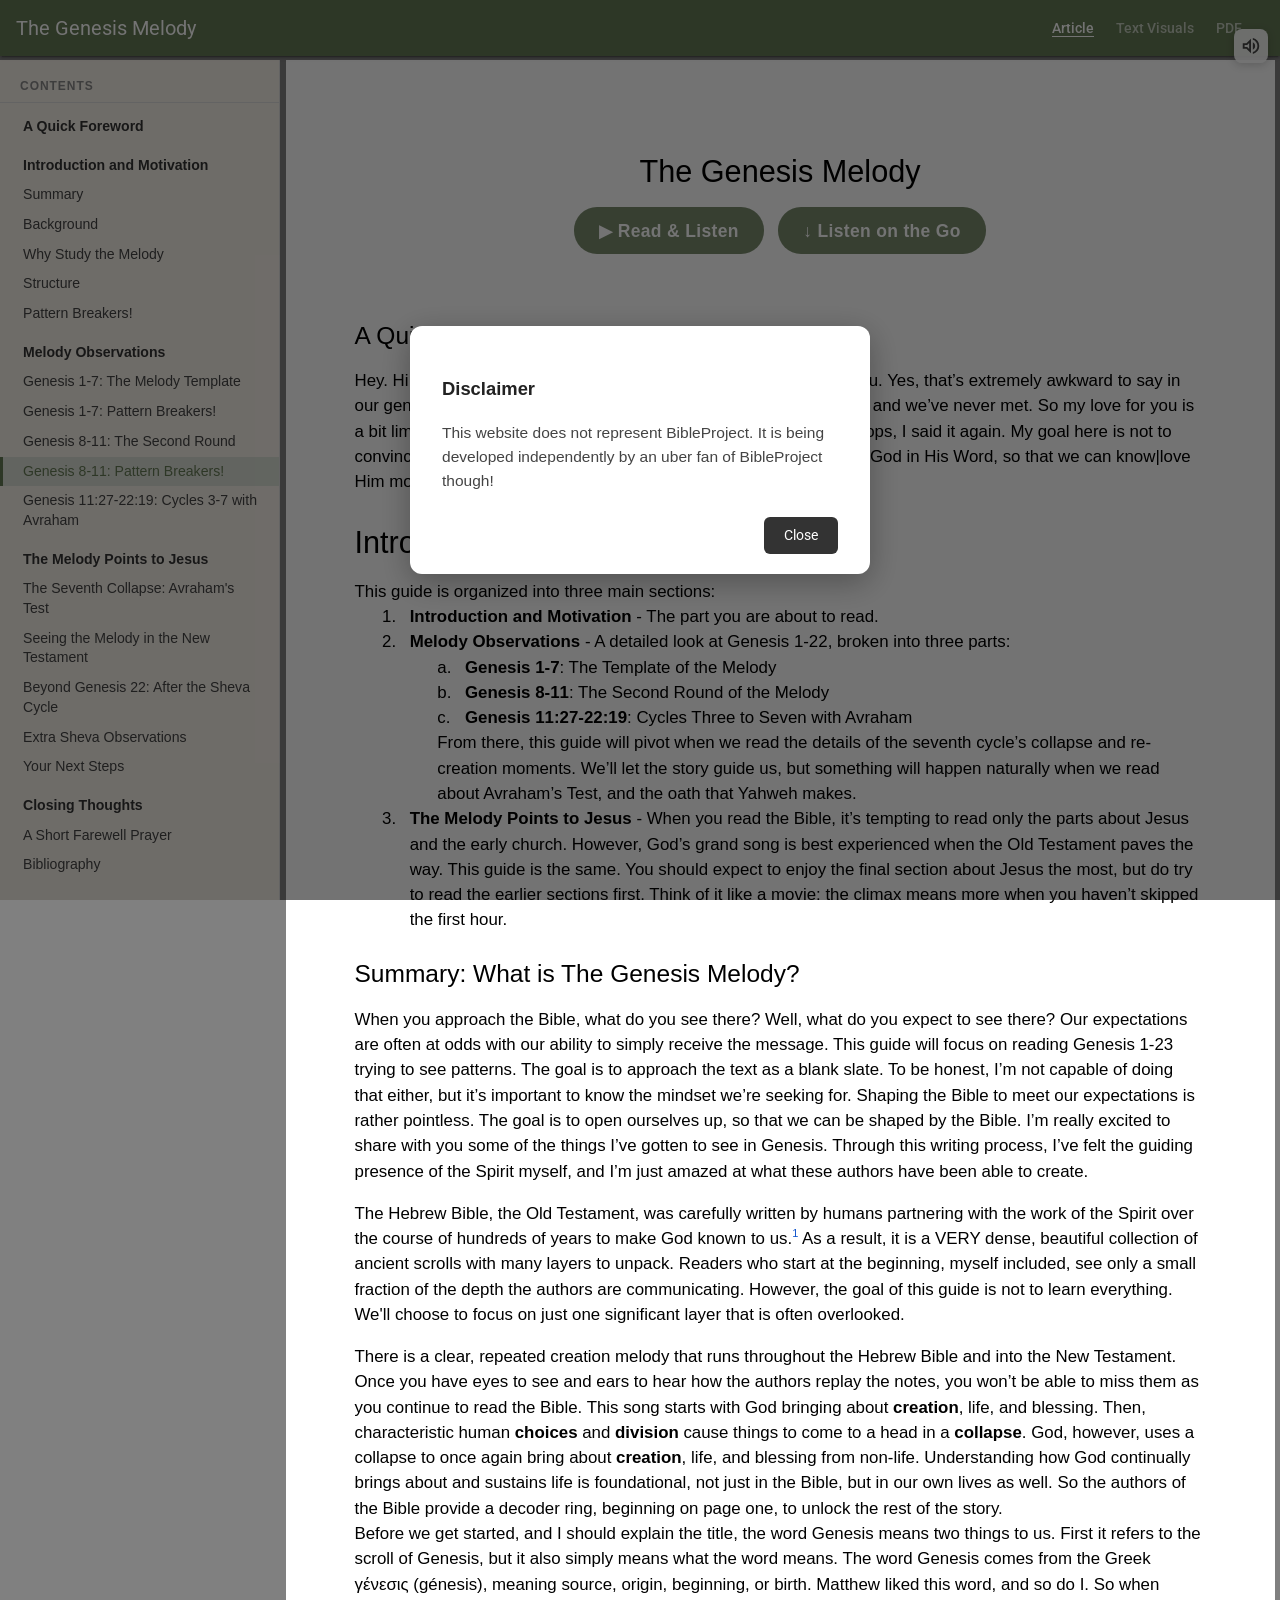
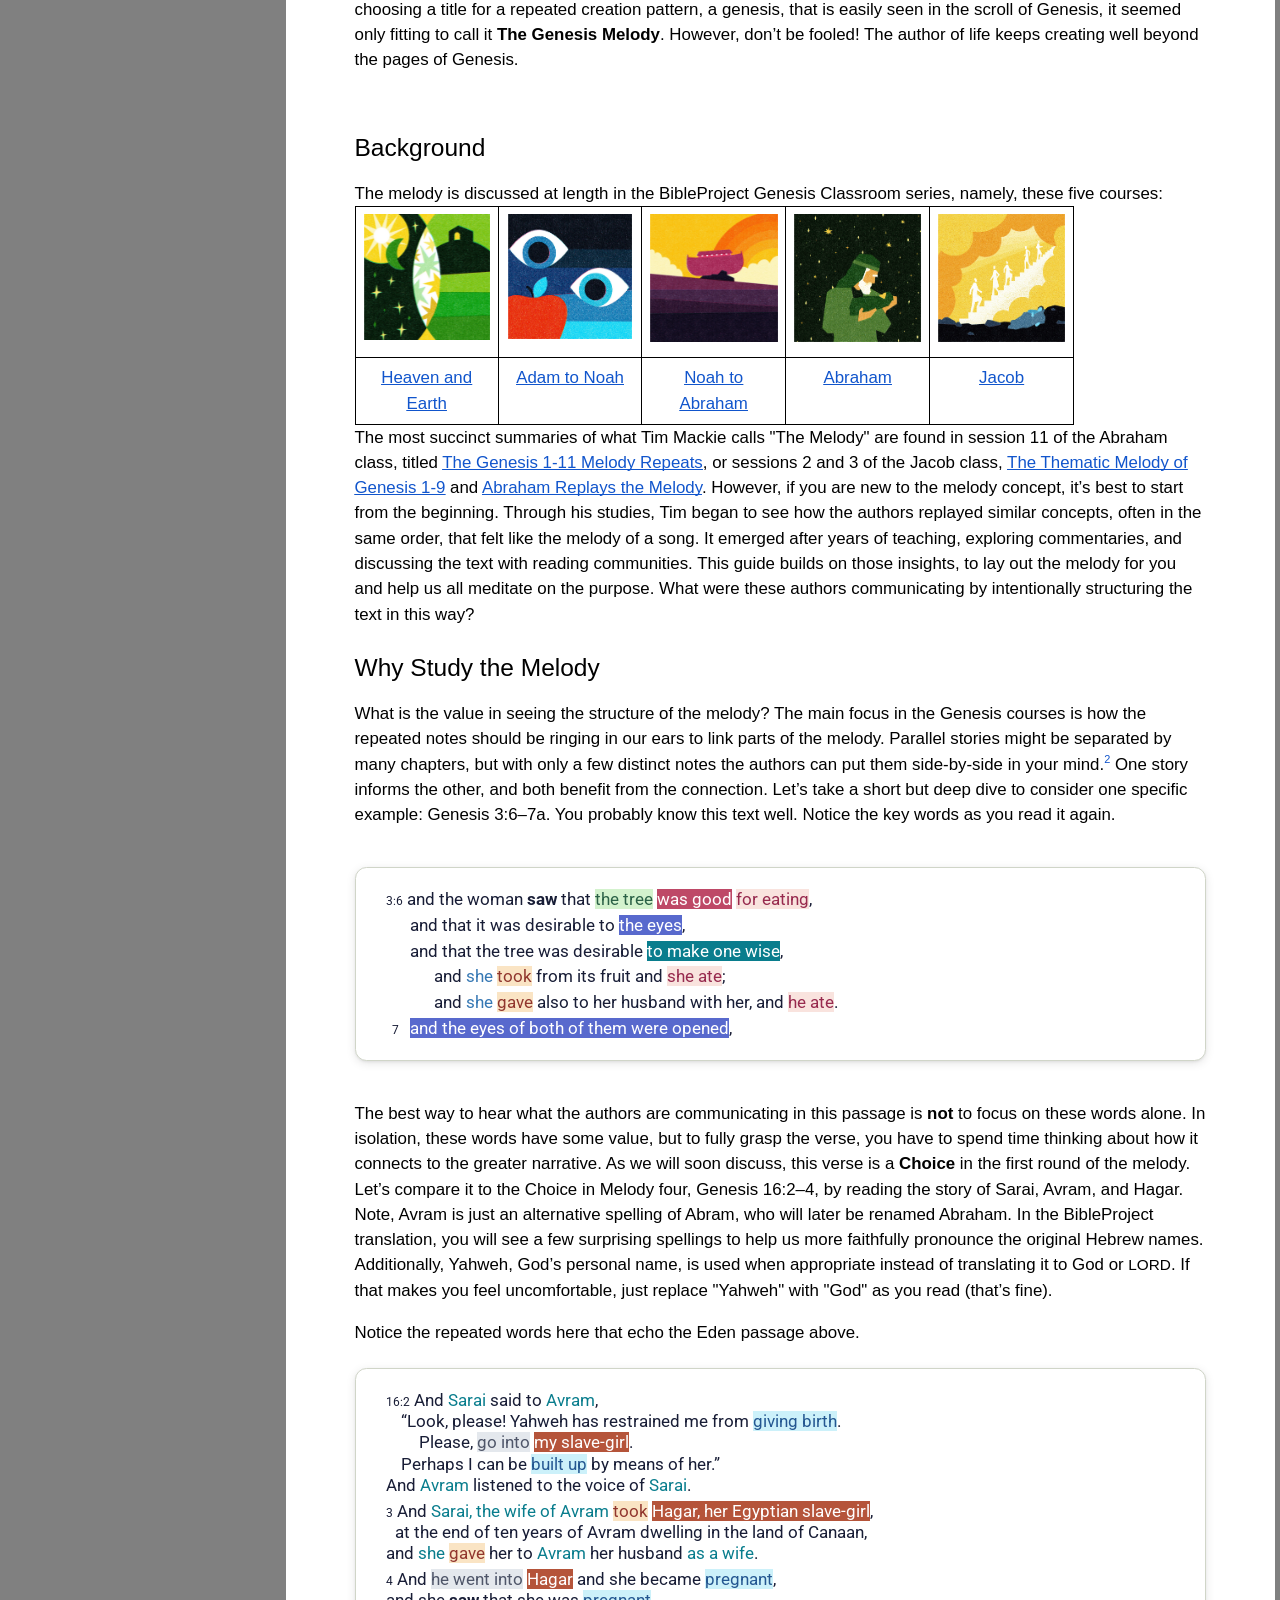
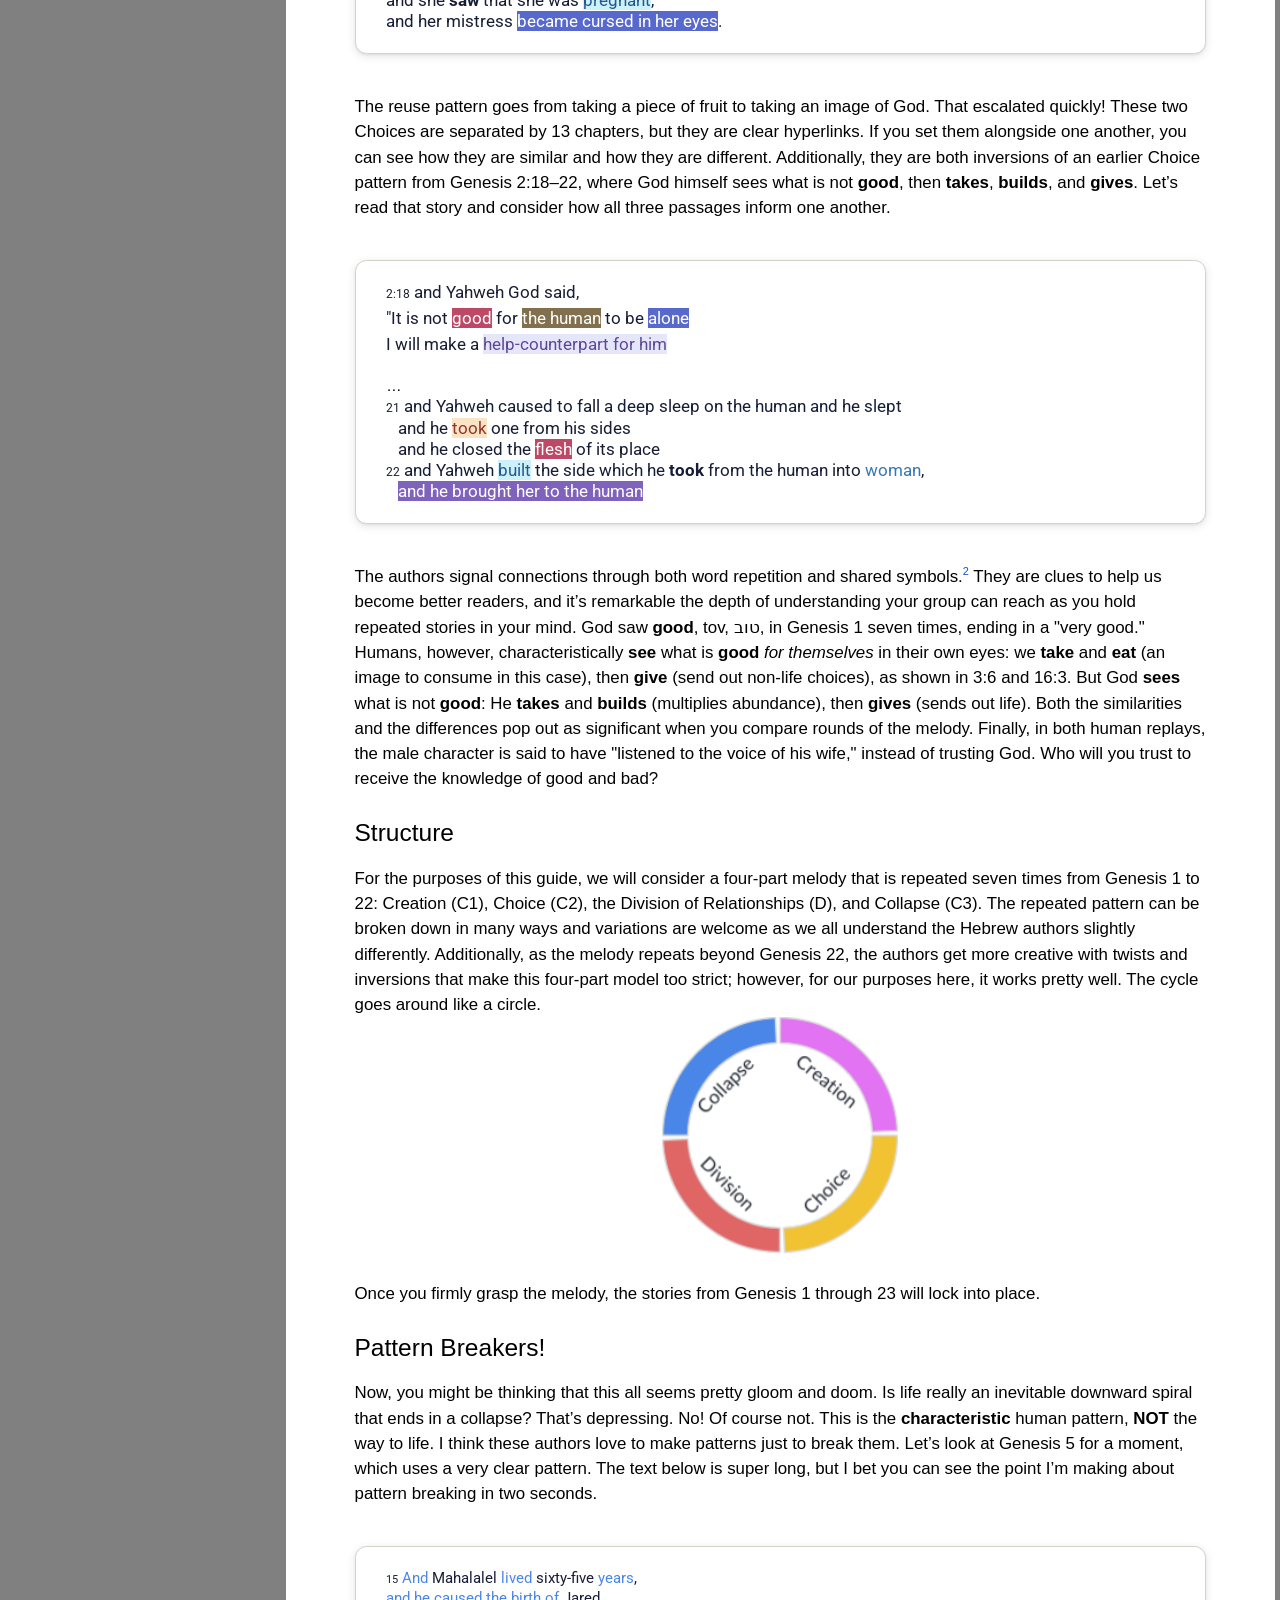
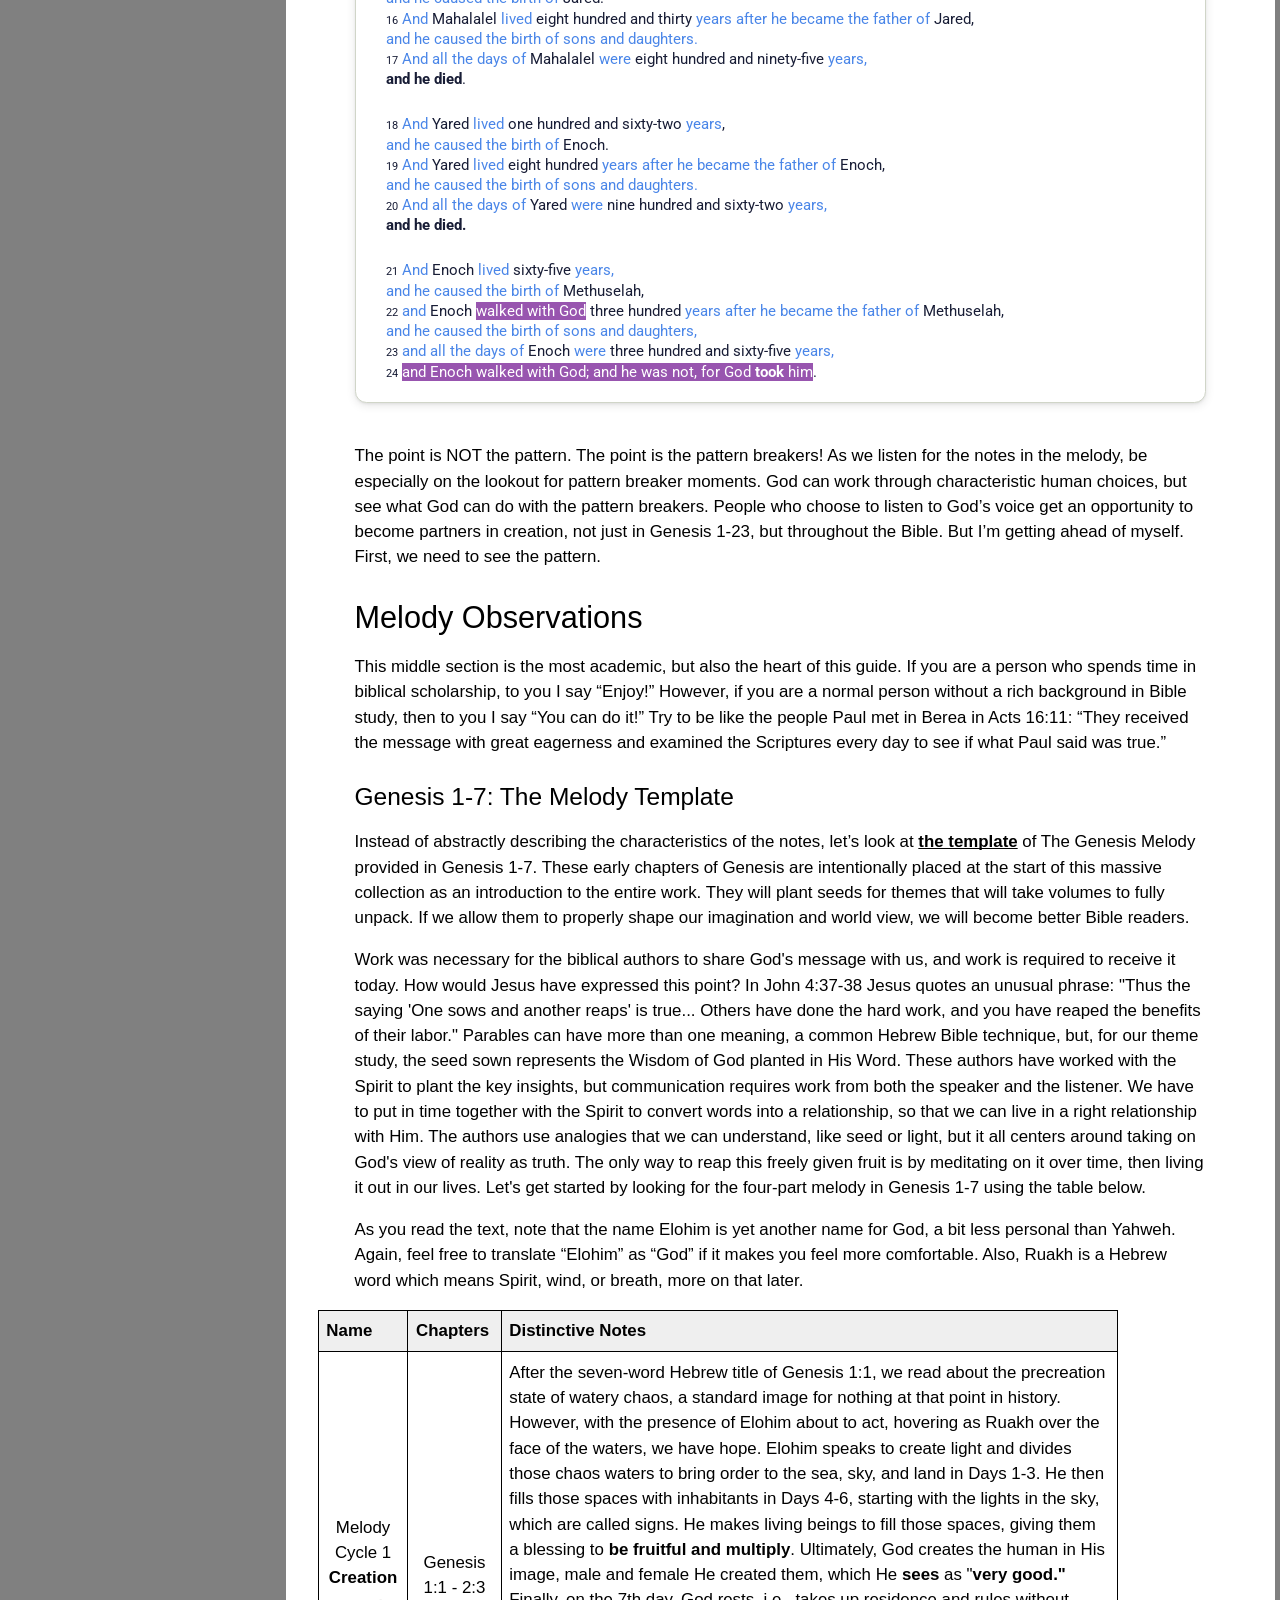
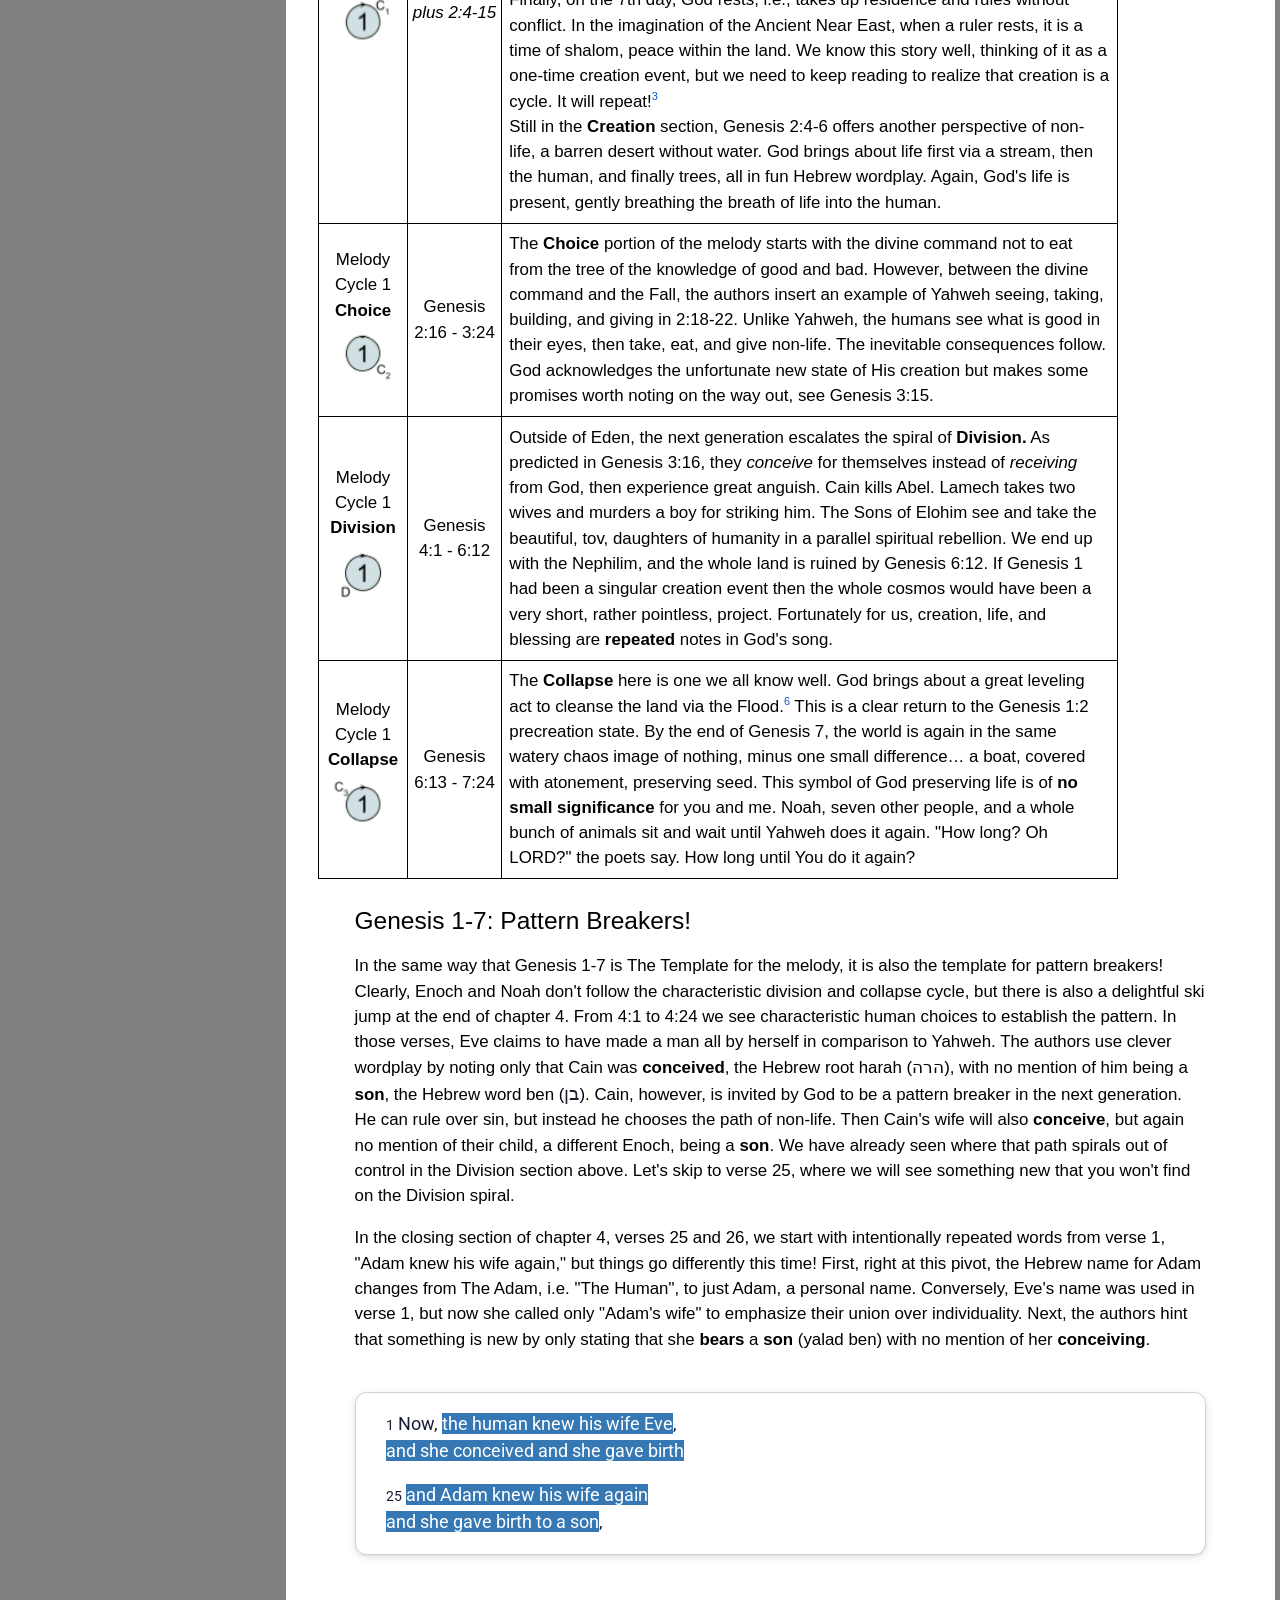
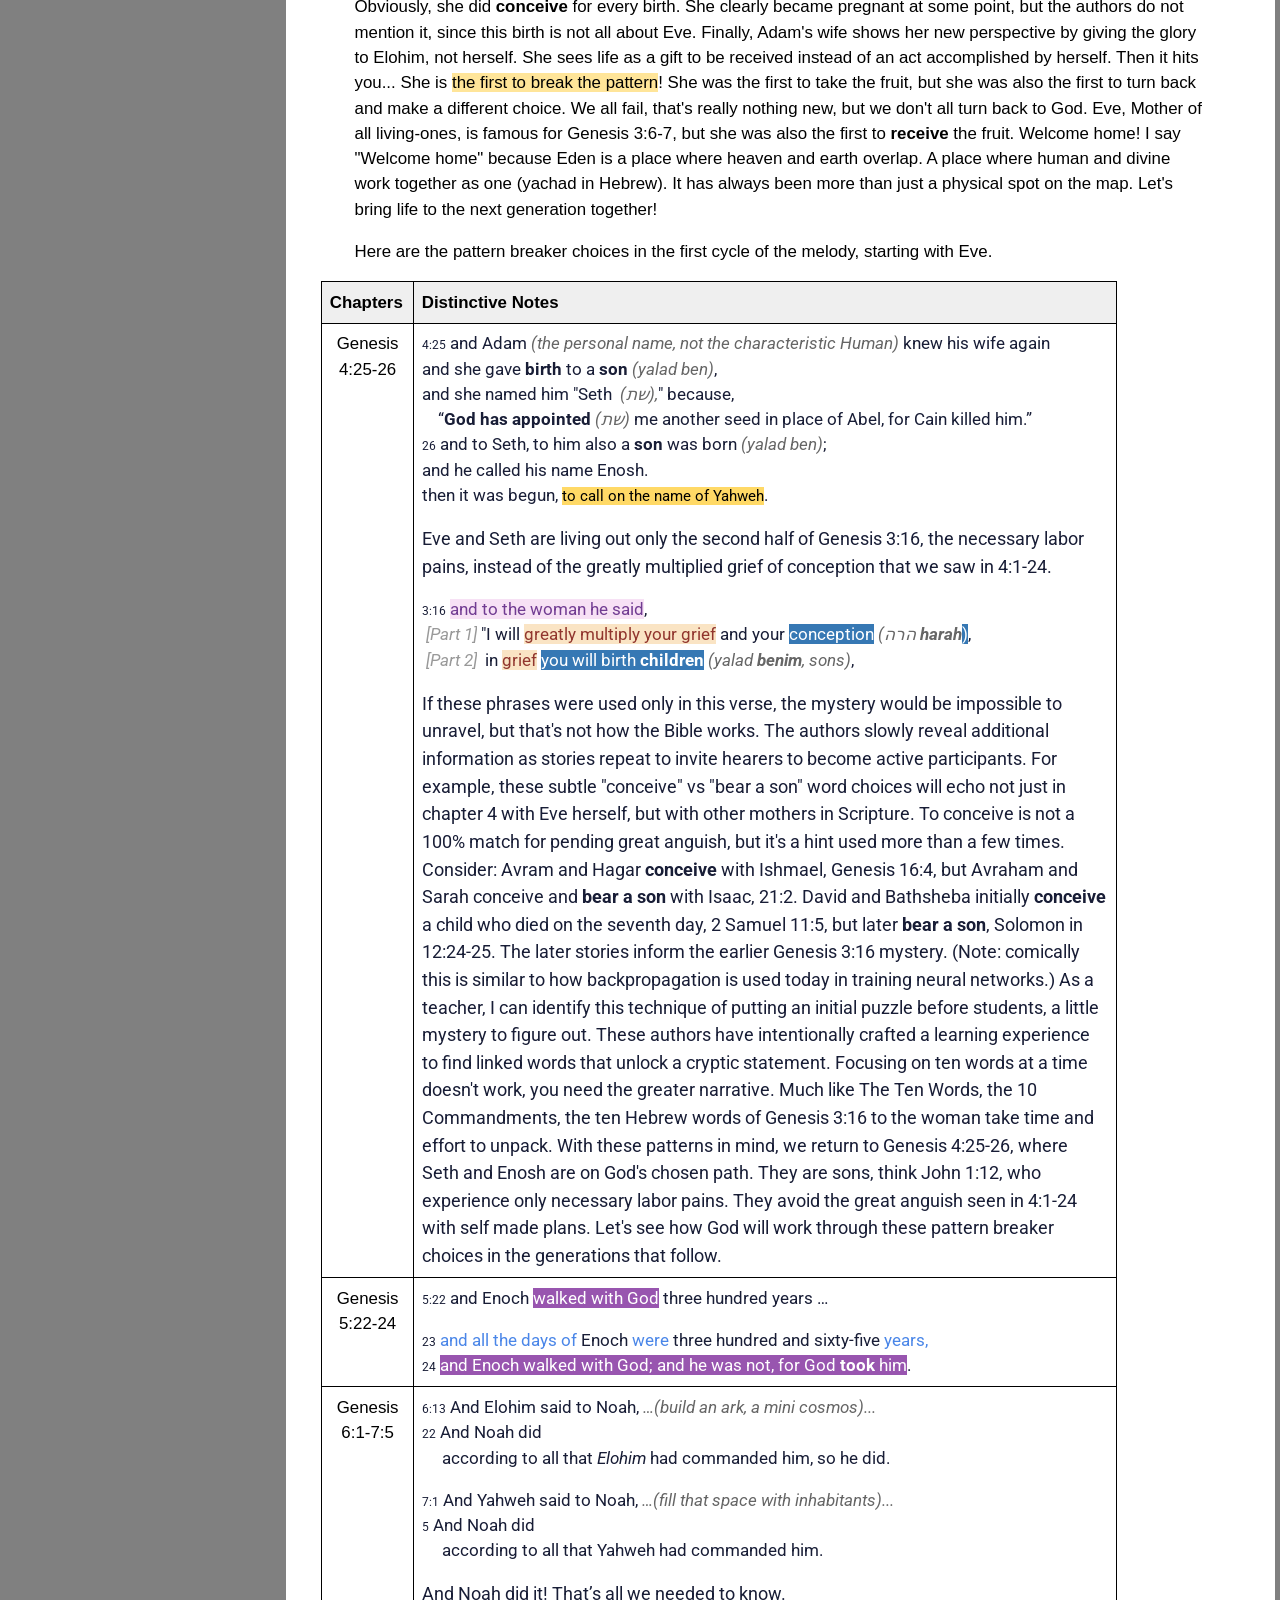
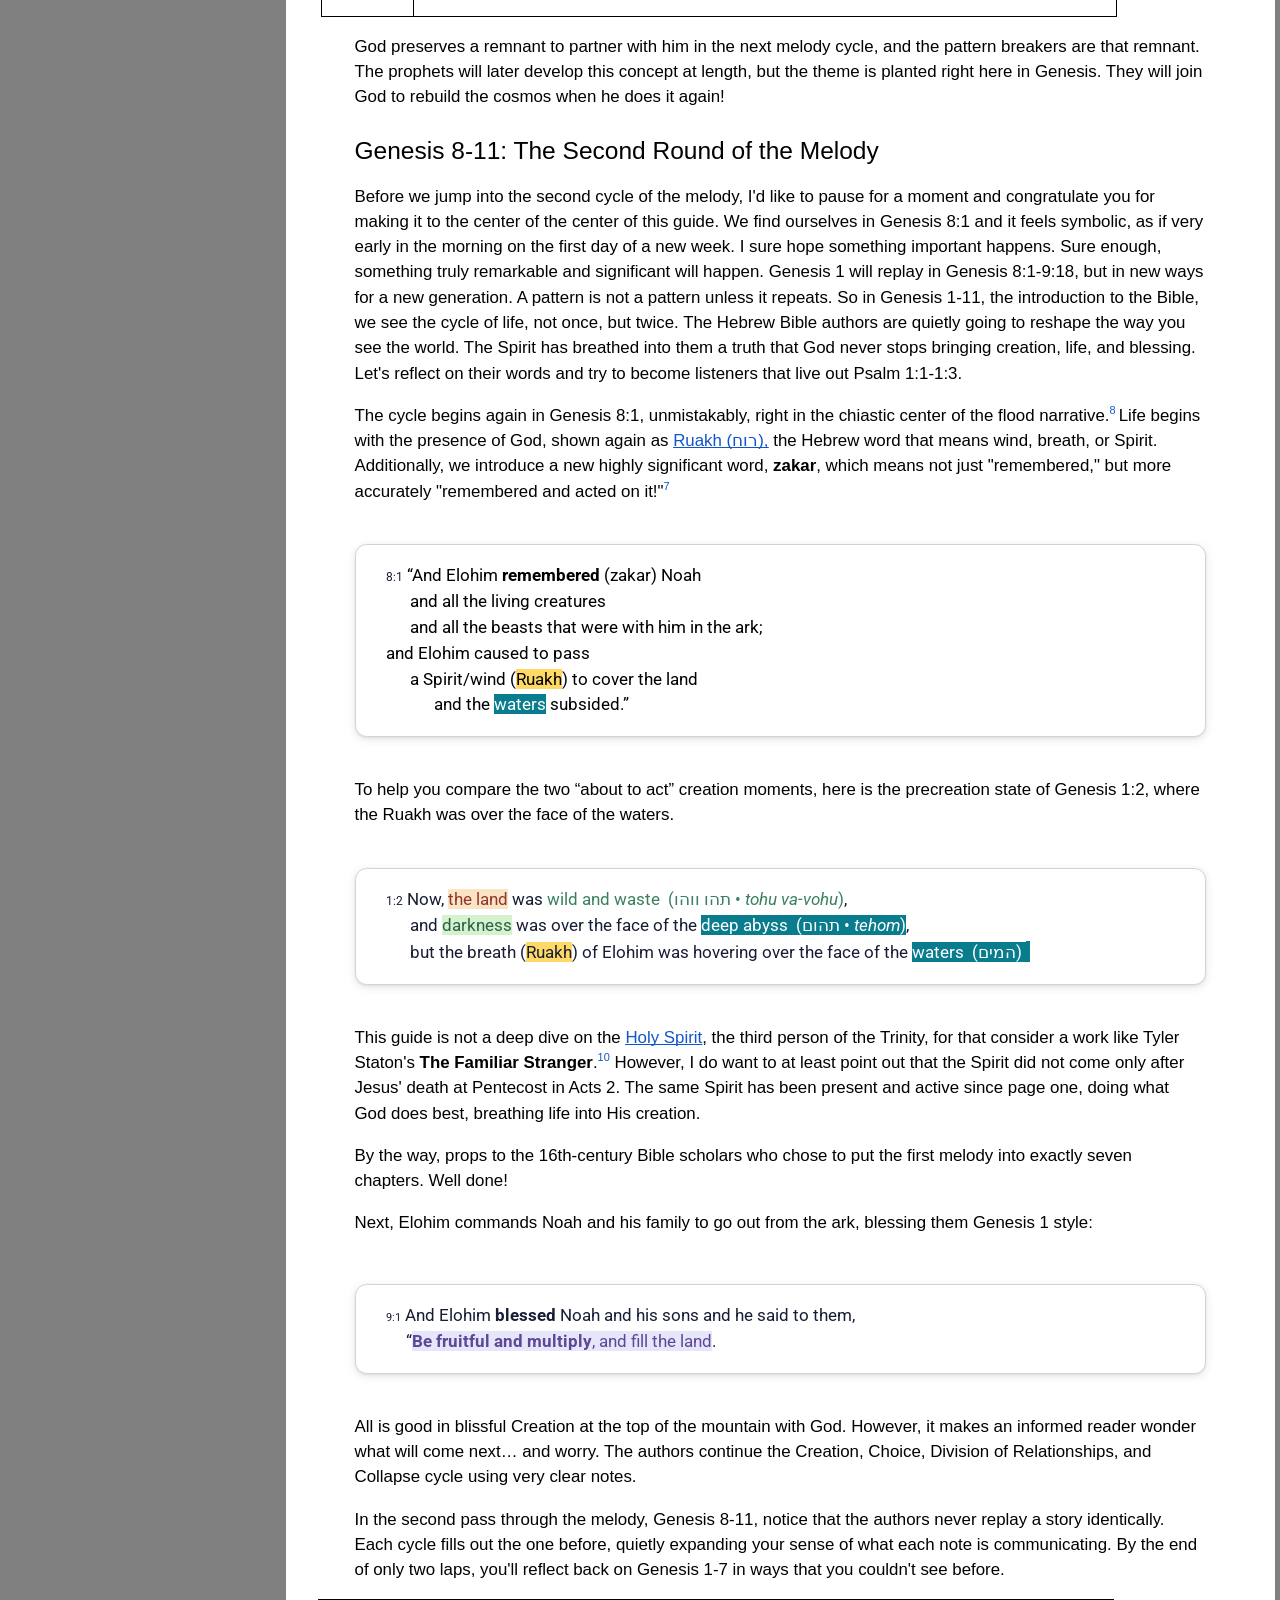
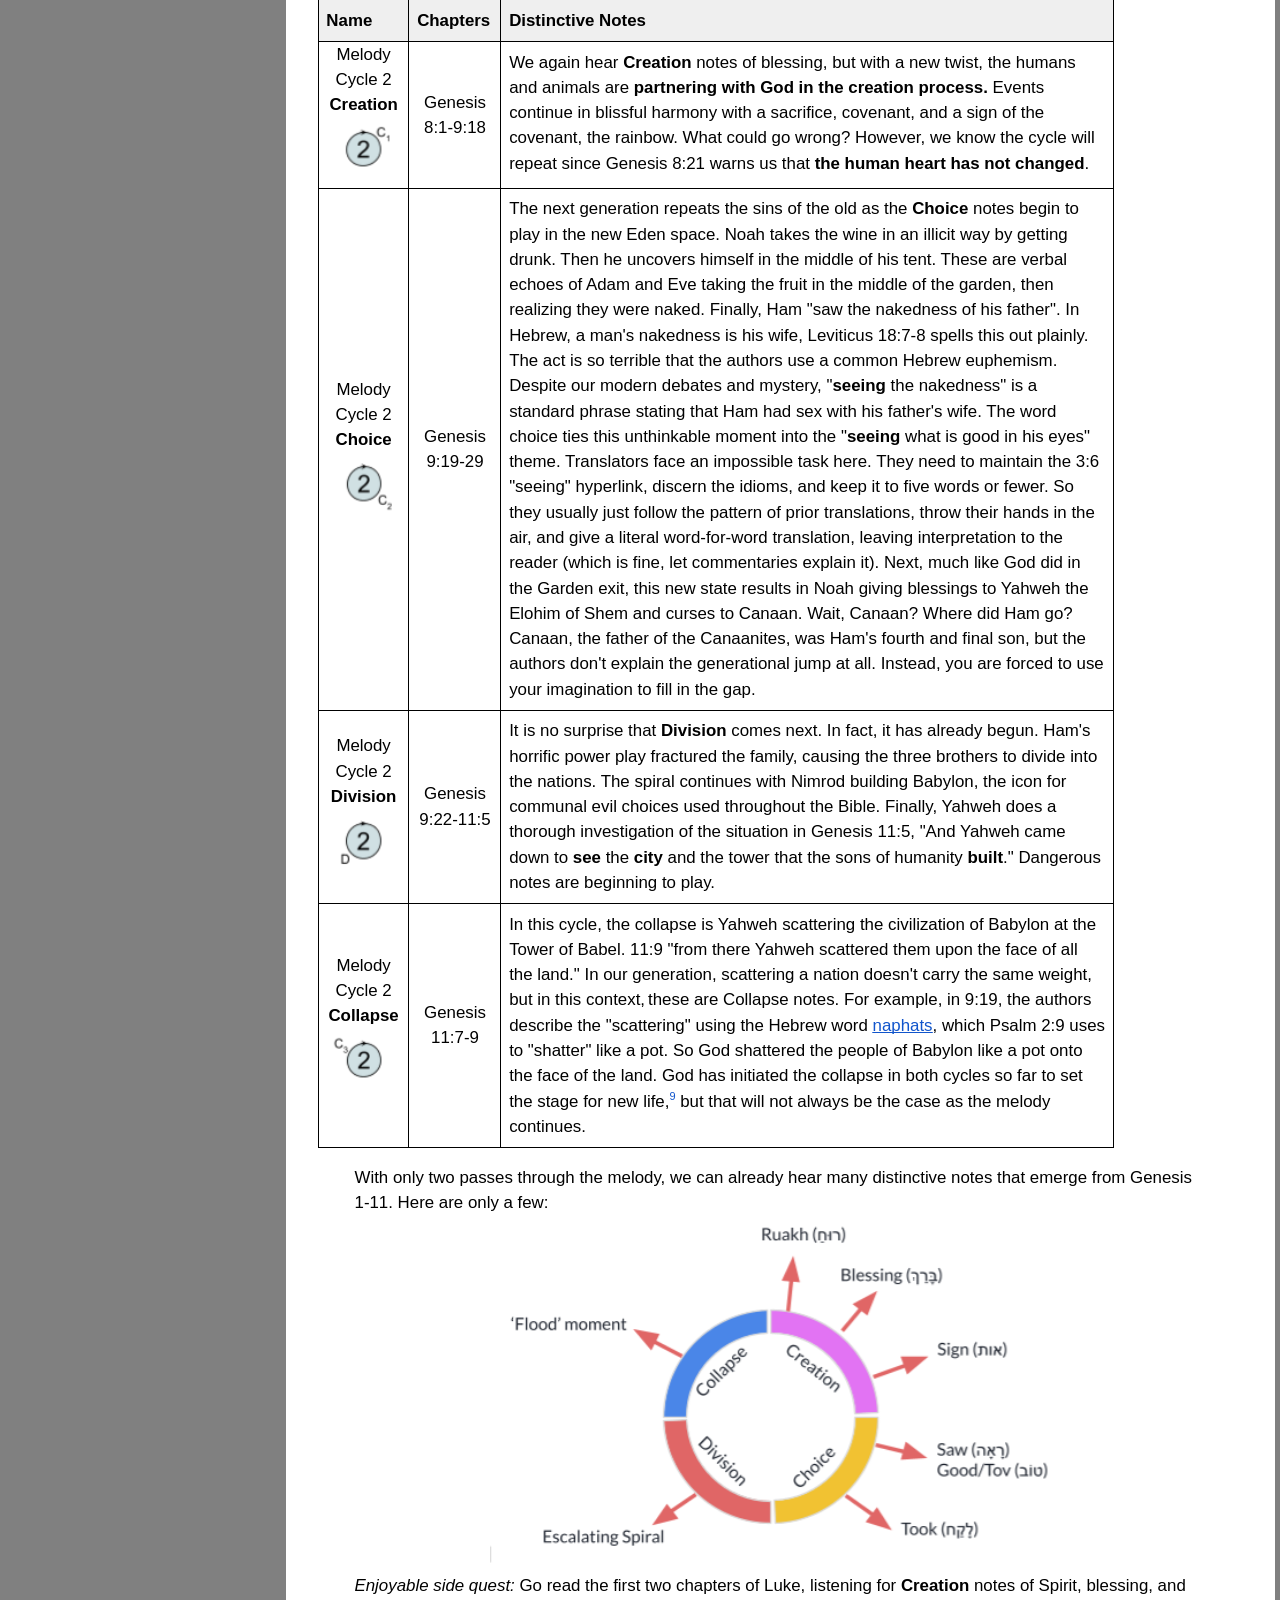
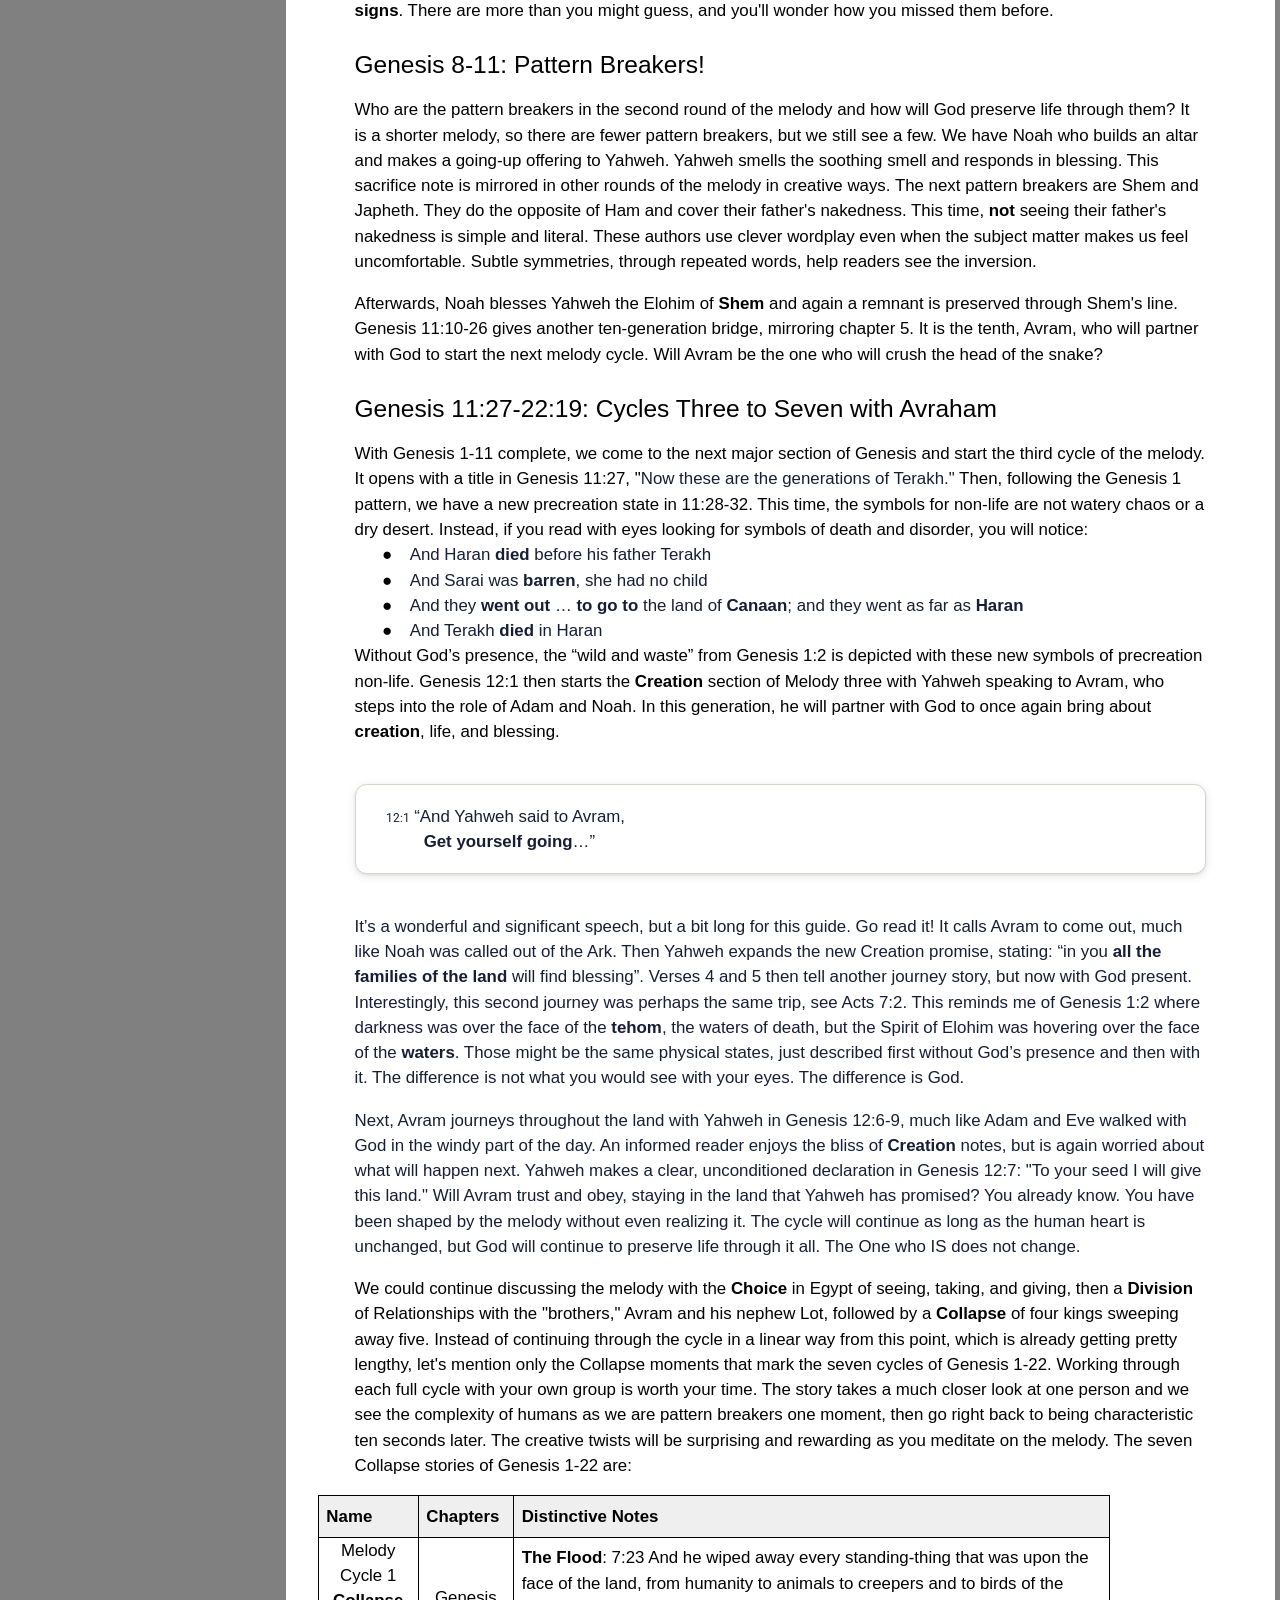
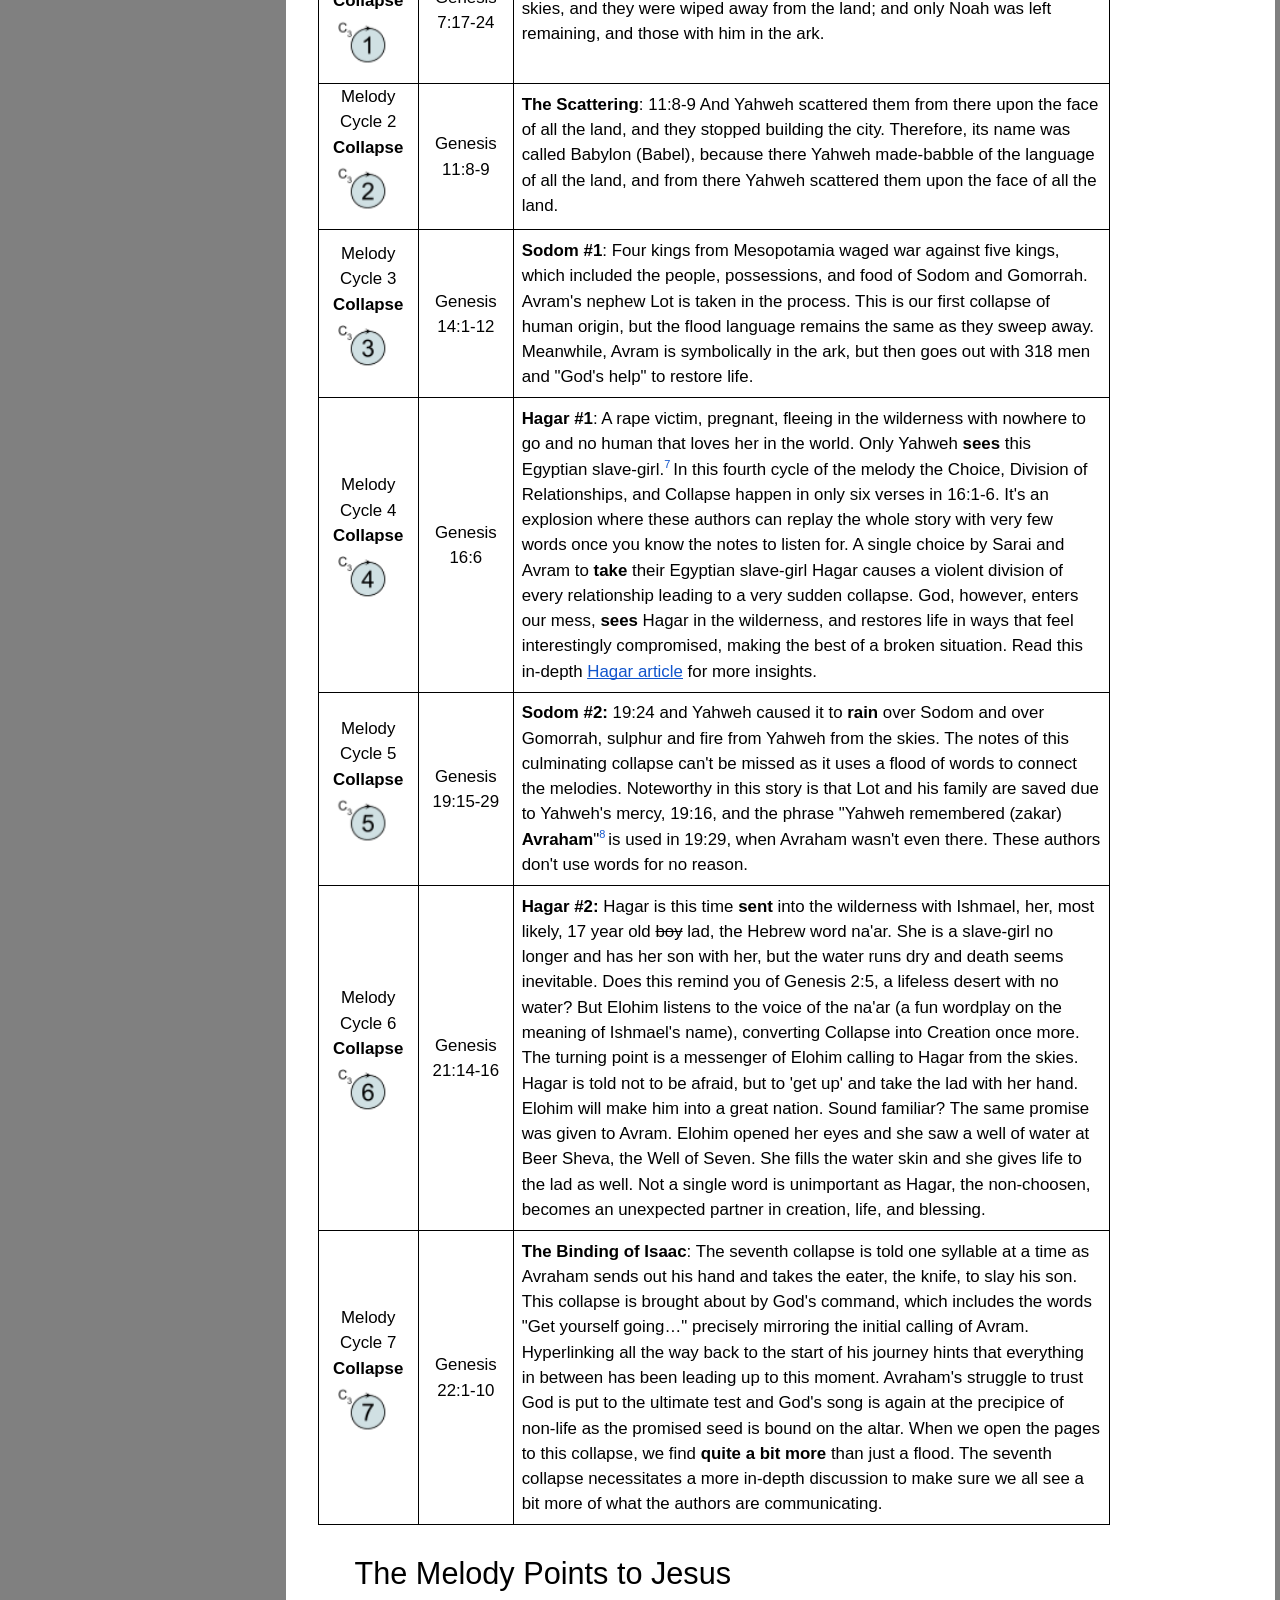
==== commit f2c98503: "Merge branch 'main' into sentence-ids" ====
--- a/public/index.html
+++ b/public/index.html
@@ -12,16 +12,15 @@
 <title>The Genesis Melody</title>
 </head>
 <body>
-
 <!-- Disclaimer modal -->
 <div id="gm-disclaimer-overlay">
-  <div id="gm-disclaimer-box">
-    <h2>Disclaimer</h2>
-    <p>This website does not represent BibleProject. It is being developed independently by an uber fan of BibleProject though!</p>
-    <div id="gm-disclaimer-close-row">
-      <button id="gm-disclaimer-close">Close</button>
-    </div>
-  </div>
+<div id="gm-disclaimer-box">
+<h2>Disclaimer</h2>
+<p>This website does not represent BibleProject. It is being developed independently by an uber fan of BibleProject though!</p>
+<div id="gm-disclaimer-close-row">
+<button id="gm-disclaimer-close">Close</button>
+</div>
+</div>
 </div>
 <script>
   (function () {
@@ -33,7 +32,6 @@
     document.getElementById('gm-disclaimer-close').addEventListener('click', dismiss);
   })();
 </script>
-
 <nav class="navbar navbar-dark fixed-top">
 <button aria-label="Open contents" class="gm-hamburger" id="gm-hamburger">☰</button>
 <a class="navbar-brand" href="index.html">The Genesis Melody</a>
@@ -73,7 +71,6 @@
 <input class="gm-audio-progress" id="gm-progress" max="100" min="0" step="0.1" type="range" value="0"/>
 <span class="gm-audio-time" id="gm-duration">0:00</span>
 </div>
-
 </div>
 </div>
 </div>
@@ -119,38 +116,38 @@
 <div>
 <p class="c2"><span class="c16"></span></p>
 </div>
-<h1 class="c87" data-t-end="1.3" data-t-start="0" id="the-genesis-melody"><span class="c42 c70 c88"><span class="gm-cue" data-t-end="1.3" data-t-start="0">The Genesis Melody</span></span></h1>
-<p style="text-align:center;margin:8px 0 20px;display:flex;justify-content:center;gap:12px;flex-wrap:wrap;"><button id="gm-demo-btn" style="background:#7a8c6e;color:#fff;border:none;border-radius:20px;padding:9px 22px;font-size:0.95rem;font-weight:600;cursor:pointer;letter-spacing:0.02em;">▶ Read &amp; Listen</button><a id="gm-listen-btn" href="audio/TheGenesisMelody.m4a" style="background:#7a8c6e;color:#fff;border:none;border-radius:20px;padding:9px 22px;font-size:0.95rem;font-weight:600;cursor:pointer;letter-spacing:0.02em;text-decoration:none;">&#8595; Listen on the Go</a></p>
+<h1 class="c87" data-t-end="1.28" data-t-start="0" id="the-genesis-melody"><span class="c42 c70 c88"><span class="gm-cue" data-sentence-id="3509fca29bfd" data-t-end="1.28" data-t-start="0">The Genesis Melody</span></span></h1>
+<p style="text-align:center;margin:8px 0 20px;display:flex;justify-content:center;gap:12px;flex-wrap:wrap;"><button id="gm-demo-btn" style="background:#7a8c6e;color:#fff;border:none;border-radius:20px;padding:9px 22px;font-size:0.95rem;font-weight:600;cursor:pointer;letter-spacing:0.02em;">▶ Read &amp; Listen</button><a href="audio/TheGenesisMelody.m4a" id="gm-listen-btn" style="background:#7a8c6e;color:#fff;border:none;border-radius:20px;padding:9px 22px;font-size:0.95rem;font-weight:600;cursor:pointer;letter-spacing:0.02em;text-decoration:none;">↓ Listen on the Go</a></p>
 <p class="c9 c29"><span class="c7"></span></p>
-<h2 class="c45" id="a-quick-foreword"><span class="c42 c44"><span class="gm-cue" data-t-end="3.5" data-t-start="1.5">A Quick Foreword</span></span></h2>
-<p class="c30" data-t-end="33" data-t-start="3"><span class="gm-cue" data-t-end="4" data-t-start="3">Hey. Hi.</span><span class="gm-cue" data-t-end="8" data-t-start="5"> Before we get started, I wanted to let you know that I love you.</span><span class="gm-cue" data-t-end="12" data-t-start="8"> Yes, that’s extremely awkward to say in our generation, but it really shouldn’t be.</span><span class="gm-cue" data-t-end="22" data-t-start="13"> Of course, I don’t know you, and we’ve never met, so my love for you is a bit limited, but you are an image of God like me, so I love you.</span><span class="gm-cue" data-t-end="23" data-t-start="22"> Oops, I said it again.</span><span class="gm-cue" data-t-end="33" data-t-start="24"> My goal here is not to convince you of anything at all, but to invite you to receive a gift from God in His Word, so that we can know|love Him more.</span></p>
-<h1 class="c60" data-t-end="38" data-t-start="36" id="introduction-and-motivation"><span class="c42 c88 c70"><span class="gm-cue" data-t-end="36" data-t-start="35">Introduction and Motivation</span></span></h1>
-<p class="c30" data-t-end="40" data-t-start="37"><span class="gm-cue" data-t-end="40" data-t-start="37"><span class="c16">This guide is organized into three main sections:</span></span></p>
+<h2 class="c45" data-t-end="2.5" data-t-start="1.28" id="a-quick-foreword"><span class="c42 c44"><span class="gm-cue" data-sentence-id="a557ade044d8" data-t-end="2.5" data-t-start="1.28">A Quick Foreword</span></span></h2>
+<p class="c30" data-t-end="33" data-t-start="3"><span class="gm-cue" data-sentence-id="35fd6ee40418" data-t-end="3.64" data-t-start="2.5">Hey.</span><span class="gm-cue" data-sentence-id="3f6496c4572e" data-t-end="4.04" data-t-start="3.64"> Hi.</span><span class="gm-cue" data-sentence-id="c9f8c808b25c" data-t-end="8" data-t-start="5"> Before we get started, I wanted to let you know that I love you.</span><span class="gm-cue" data-sentence-id="f40f59be03d0" data-t-end="12" data-t-start="8"> Yes, that’s extremely awkward to say in our generation, but it really shouldn’t be.</span><span class="gm-cue" data-sentence-id="4a3ee51965df" data-t-end="15.36" data-t-start="12"> Of course, I don’t know you, and we’ve never met.</span><span class="gm-cue" data-sentence-id="ef6806914cb4" data-t-end="20.7" data-t-start="15.36"> So my love for you is a bit limited, but you are an Image of God like me, so…</span><span class="gm-cue" data-sentence-id="1fc92a48da7c" data-t-end="21.66" data-t-start="20.7"> I love you.</span><span class="gm-cue" data-sentence-id="9fe464b80dcc" data-t-end="23.04" data-t-start="21.66"> Oops, I said it again.</span><span class="gm-cue" data-sentence-id="d8ae2d096939" data-t-end="32.86" data-t-start="23.04"> My goal here is not to convince you of anything at all, but to invite you to receive a gift from God in His Word, so that we can know|love Him more.</span></p>
+<h1 class="c60" data-t-end="38" data-t-start="36" id="introduction-and-motivation"><span class="c42 c88 c70"><span class="gm-cue" data-sentence-id="9667352b46fd" data-t-end="36" data-t-start="35">Introduction and Motivation</span></span></h1>
+<p class="c30" data-t-end="40" data-t-start="37"><span class="gm-cue" data-sentence-id="7031f7dc1d09" data-t-end="40" data-t-start="37"><span class="c16">This guide is organized into three main sections:</span></span></p>
 <ol class="c85 lst-kix_uy7j5ipdzxo0-0 start" start="1">
-<li class="c30 c59 li-bullet-0" data-t-end="44" data-t-start="41"><span class="gm-cue" data-t-end="44" data-t-start="41"><span class="c11">Introduction and Motivation</span><span class="c16"> - The part you are about to read.</span></span></li>
-<li class="c30 c59 li-bullet-0" data-t-end="51" data-t-start="45"><span class="gm-cue" data-t-end="46" data-t-start="45"><span class="c11">Melody Observations</span></span><span class="gm-cue" data-t-end="51" data-t-start="46"><span class="c16"> - A detailed look at Genesis 1-22, broken into three parts:</span></span></li>
+<li class="c30 c59 li-bullet-0" data-t-end="44" data-t-start="41"><span class="gm-cue" data-sentence-id="c6e2bdc26f92" data-t-end="44" data-t-start="41"><span class="c11">Introduction and Motivation</span><span class="c16"> - The part you are about to read.</span></span></li>
+<li class="c30 c59 li-bullet-0" data-t-end="51" data-t-start="45"><span class="gm-cue" data-sentence-id="225be6b055cb" data-t-end="46" data-t-start="45"><span class="c11">Melody Observations</span></span><span class="gm-cue" data-sentence-id="6157668bc9b2" data-t-end="51" data-t-start="46"><span class="c16"> - A detailed look at Genesis 1-22, broken into three parts:</span></span></li>
 </ol>
 <ol class="c85 lst-kix_uy7j5ipdzxo0-1 start" start="1">
-<li class="c30 c74 li-bullet-0" data-t-end="54" data-t-start="52"><span class="gm-cue" data-t-end="54" data-t-start="52"><span class="c11">Genesis 1-7</span><span class="c16">: The Template of the Melody</span></span></li>
-<li class="c30 c74 li-bullet-0" data-t-end="58" data-t-start="55"><span class="gm-cue" data-t-end="58" data-t-start="55"><span class="c11">Genesis 8-11</span><span class="c16">: The Second Round of the Melody</span></span></li>
-<li class="c30 c74 li-bullet-0" data-t-end="64" data-t-start="59"><span class="gm-cue" data-t-end="64" data-t-start="59"><span class="c11">Genesis 11:27-22:19</span><span class="c16">: Cycles Three to Seven with Avraham</span></span></li>
+<li class="c30 c74 li-bullet-0" data-t-end="54" data-t-start="52"><span class="gm-cue" data-sentence-id="e92bff512c3b" data-t-end="54" data-t-start="52"><span class="c11">Genesis 1-7</span><span class="c16">: The Template of the Melody</span></span></li>
+<li class="c30 c74 li-bullet-0" data-t-end="58" data-t-start="55"><span class="gm-cue" data-sentence-id="c13afd5d022f" data-t-end="58" data-t-start="55"><span class="c11">Genesis 8-11</span><span class="c16">: The Second Round of the Melody</span></span></li>
+<li class="c30 c74 li-bullet-0" data-t-end="64" data-t-start="59"><span class="gm-cue" data-sentence-id="80b5e026d22c" data-t-end="64" data-t-start="59"><span class="c11">Genesis 11:27-22:19</span><span class="c16">: Cycles Three to Seven with Avraham</span></span></li>
 </ol>
-<p class="c30 c75" data-t-end="80" data-t-start="65"><span class="gm-cue" data-t-end="71" data-t-start="65"><span class="c16">From there, this guide will pivot when we read the details of the seventh cycle’s collapse and re-creation moments.</span></span><span class="gm-cue" data-t-end="80" data-t-start="72"><span class="c16"> We’ll let the story guide us, but something will happen naturally when we read about Avraham’s Test, and the oath that Yahweh makes.</span></span></p>
+<p class="c30 c75" data-t-end="80" data-t-start="65"><span class="gm-cue" data-sentence-id="b8a90552c9e9" data-t-end="71" data-t-start="65"><span class="c16">From there, this guide will pivot when we read the details of the seventh cycle’s collapse and re-creation moments.</span></span><span class="gm-cue" data-sentence-id="a36f681cdd18" data-t-end="80" data-t-start="72"><span class="c16"> We’ll let the story guide us, but something will happen naturally when we read about Avraham’s Test, and the oath that Yahweh makes.</span></span></p>
 <ol class="c85 lst-kix_uy7j5ipdzxo0-0" start="3">
-<li class="c30 c59 li-bullet-0" data-t-end="113" data-t-start="82"><span class="gm-cue" data-t-end="84" data-t-start="82"><span class="c11">The Melody Points to Jesus</span></span><span class="gm-cue" data-t-end="91" data-t-start="85"><span class="c16"> - When you read the Bible, it’s tempting to read only the parts about Jesus and the early church.</span></span><span class="gm-cue" data-t-end="98" data-t-start="91"><span class="c16"> However, God’s grand song is best experienced when the Old Testament paves the way.</span></span><span class="gm-cue" data-t-end="100" data-t-start="98"><span class="c16"> This guide is the same.</span></span><span class="gm-cue" data-t-end="107" data-t-start="100"><span class="c16"> You should expect to enjoy the final section about Jesus the most, but do try to read the earlier sections first.</span></span><span class="gm-cue" data-t-end="113" data-t-start="108"><span class="c16"> Think of it like a movie: the climax means more when you haven’t skipped the first hour.</span></span></li>
+<li class="c30 c59 li-bullet-0" data-t-end="113" data-t-start="82"><span class="gm-cue" data-sentence-id="02c000cd52f7" data-t-end="84" data-t-start="82"><span class="c11">The Melody Points to Jesus</span></span><span class="gm-cue" data-sentence-id="a0df6a906e0e" data-t-end="91" data-t-start="85"><span class="c16"> - When you read the Bible, it’s tempting to read only the parts about Jesus and the early church.</span></span><span class="gm-cue" data-sentence-id="4c82c324a12f" data-t-end="98" data-t-start="91"><span class="c16"> However, God’s grand song is best experienced when the Old Testament paves the way.</span></span><span class="gm-cue" data-sentence-id="3faa463d254e" data-t-end="100" data-t-start="98"><span class="c16"> This guide is the same.</span></span><span class="gm-cue" data-sentence-id="a5b0952de7df" data-t-end="107" data-t-start="100"><span class="c16"> You should expect to enjoy the final section about Jesus the most, but do try to read the earlier sections first.</span></span><span class="gm-cue" data-sentence-id="432d826cbc5d" data-t-end="113" data-t-start="108"><span class="c16"> Think of it like a movie: the climax means more when you haven’t skipped the first hour.</span></span></li>
 </ol>
-<h2 class="c45" data-t-end="117" data-t-start="114" id="summary"><span class="c42 c44"><span class="gm-cue" data-t-end="117" data-t-start="114">Summary: What is The Genesis Melody?</span></span></h2>
-<p class="c30" data-t-end="167" data-t-start="118"><span class="gm-cue" data-t-end="121" data-t-start="118">When you approach the Bible, what do you see there?</span><span class="gm-cue" data-t-end="123" data-t-start="122"> Well, what do you expect to see there?</span><span class="gm-cue" data-t-end="129" data-t-start="124"> Our expectations are often at odds with our ability to simply receive the message.</span><span class="gm-cue" data-t-end="134" data-t-start="130"> This guide will focus on reading Genesis 1-23 trying to see patterns.</span><span class="gm-cue" data-t-end="138" data-t-start="135"> The goal is to approach the text as a blank slate.</span><span class="gm-cue" data-t-end="144" data-t-start="139"> To be honest, I’m not capable of doing that either, but it’s important to know the mindset we’re seeking for.</span><span class="gm-cue" data-t-end="149" data-t-start="144"> Shaping the Bible to meet our expectations is rather pointless.</span><span class="gm-cue" data-t-end="154" data-t-start="150"> The goal is to open ourselves up, so that we can be shaped by the Bible.</span><span class="gm-cue" data-t-end="159" data-t-start="155"> I’m really excited to share with you some of the things I’ve gotten to see in Genesis.</span><span class="gm-cue" data-t-end="167" data-t-start="159"> Through this writing process, I’ve felt the guiding presence of the Spirit myself, and I’m just amazed at what these authors have been able to create.</span></p>
-<p class="c2"><span class="c16"></span></p>
-<p class="c30" data-t-end="205" data-t-start="168"><span class="gm-cue" data-t-end="180" data-t-start="168">The Hebrew Bible, the Old Testament, was carefully written by humans partnering with the work of the Spirit over the course of hundreds of years to make God known to us.<span class="c40 c64"><a class="c49" href="https://bibleproject.com/articles/did-god-or-people-write-bible/">1</a></span></span><span class="gm-cue" data-t-end="196" data-t-start="181"><span class="c16"> As a result, it is a VERY dense, beautiful collection of ancient scrolls with many layers to unpack. Readers who start at the beginning, myself included, see only a small fraction of the depth the authors are communicating.</span></span><span class="gm-cue" data-t-end="200" data-t-start="197"><span class="c16"> However, the goal of this guide is not to learn everything.</span></span><span class="gm-cue" data-t-end="205" data-t-start="201"><span class="c16"> We'll choose to focus on just one significant layer that is often overlooked.</span></span></p>
-<p class="c2"><span class="c16"></span></p>
-<p class="c30" data-t-end="261" data-t-start="206"><span class="gm-cue" data-t-end="214" data-t-start="206">There is a clear, repeated creation melody that runs throughout the Hebrew Bible and into the New Testament.</span><span class="gm-cue" data-t-end="223" data-t-start="215"> Once you have eyes to see and ears to hear how the authors replay the notes, you won’t be able to miss them as you continue to read the Bible.</span><span class="gm-cue" data-t-end="234" data-t-start="223"> This song starts with God bringing about <span class="c11">creation</span>, life, and blessing. Then, characteristic human <span class="c11">choices</span> and <span class="c11">division</span> cause things to come to a head in a <span class="c11">collapse</span>.</span><span class="gm-cue" data-t-end="242" data-t-start="235"> God, however, uses a collapse to once again bring about <span class="c11">creation</span>, life, and blessing from non-life.</span><span class="gm-cue" data-t-end="252" data-t-start="244"> Understanding how God continually brings about and sustains life is foundational, not just in the Bible, but in our own lives as well.</span><span class="gm-cue" data-t-end="261" data-t-start="253"> So the authors of the Bible provide a decoder ring, beginning on page one, to unlock the rest of the story.</span></p>
-<p class="c30" data-t-end="306" data-t-start="262"><span class="gm-cue" data-t-end="268" data-t-start="262"> Before we get started, and I should explain the title, the word Genesis means two things to us.</span><span class="gm-cue" data-t-end="274" data-t-start="268"> First it refers to the scroll of Genesis, but it also simply means what the word means.</span><span class="gm-cue" data-t-end="283" data-t-start="275"> The word Genesis comes from the Greek γένεσις (génesis), meaning source, origin, beginning, or birth.</span><span class="gm-cue" data-t-end="286" data-t-start="284"> Matthew liked this word, and so do I.</span><span class="gm-cue" data-t-end="299" data-t-start="287"> So when choosing a title for a repeated creation pattern, a genesis, that is easily seen in the scroll of Genesis, it seemed only fitting to call it <span class="c11">The Genesis Melody</span>.</span><span class="gm-cue" data-t-end="306" data-t-start="300"><span class="c16"> However, don’t be fooled! The author of life keeps creating well beyond the pages of Genesis.</span></span></p>
+<h2 class="c45" data-t-end="117" data-t-start="114" id="summary"><span class="c42 c44"><span class="gm-cue" data-sentence-id="9517658c6577" data-t-end="117" data-t-start="114">Summary: What is The Genesis Melody?</span></span></h2>
+<p class="c30" data-t-end="167" data-t-start="118"><span class="gm-cue" data-sentence-id="87672d72ca3a" data-t-end="121" data-t-start="118">When you approach the Bible, what do you see there?</span><span class="gm-cue" data-sentence-id="9df242f7d7c2" data-t-end="123" data-t-start="122"> Well, what do you expect to see there?</span><span class="gm-cue" data-sentence-id="4c641b46cbbf" data-t-end="129" data-t-start="124"> Our expectations are often at odds with our ability to simply receive the message.</span><span class="gm-cue" data-sentence-id="955636f50972" data-t-end="134" data-t-start="130"> This guide will focus on reading Genesis 1-23 trying to see patterns.</span><span class="gm-cue" data-sentence-id="b0b1f7e61ab1" data-t-end="138" data-t-start="135"> The goal is to approach the text as a blank slate.</span><span class="gm-cue" data-sentence-id="f0ae236fa1e4" data-t-end="144" data-t-start="139"> To be honest, I’m not capable of doing that either, but it’s important to know the mindset we’re seeking for.</span><span class="gm-cue" data-sentence-id="0e973d5ccc5c" data-t-end="149" data-t-start="144"> Shaping the Bible to meet our expectations is rather pointless.</span><span class="gm-cue" data-sentence-id="9e86a16e7bce" data-t-end="154" data-t-start="150"> The goal is to open ourselves up, so that we can be shaped by the Bible.</span><span class="gm-cue" data-sentence-id="b314450db25f" data-t-end="159" data-t-start="155"> I’m really excited to share with you some of the things I’ve gotten to see in Genesis.</span><span class="gm-cue" data-sentence-id="718caa4a6741" data-t-end="167" data-t-start="159"> Through this writing process, I’ve felt the guiding presence of the Spirit myself, and I’m just amazed at what these authors have been able to create.</span></p>
+<p class="c2"><span class="c16"></span></p>
+<p class="c30" data-t-end="205" data-t-start="168"><span class="gm-cue" data-sentence-id="3338d4ae3ceb" data-t-end="180" data-t-start="168">The Hebrew Bible, the Old Testament, was carefully written by humans partnering with the work of the Spirit over the course of hundreds of years to make God known to us.<span class="c40 c64"><a class="c49" href="https://bibleproject.com/articles/did-god-or-people-write-bible/">1</a></span></span><span class="gm-cue" data-sentence-id="1889a9d24161" data-t-end="196" data-t-start="181"><span class="c16"> As a result, it is a VERY dense, beautiful collection of ancient scrolls with many layers to unpack. Readers who start at the beginning, myself included, see only a small fraction of the depth the authors are communicating.</span></span><span class="gm-cue" data-sentence-id="b18a4bc3daca" data-t-end="200" data-t-start="197"><span class="c16"> However, the goal of this guide is not to learn everything.</span></span><span class="gm-cue" data-sentence-id="086bb10fe705" data-t-end="205" data-t-start="201"><span class="c16"> We'll choose to focus on just one significant layer that is often overlooked.</span></span></p>
+<p class="c2"><span class="c16"></span></p>
+<p class="c30" data-t-end="261" data-t-start="206"><span class="gm-cue" data-sentence-id="894dc7558f66" data-t-end="214" data-t-start="206">There is a clear, repeated creation melody that runs throughout the Hebrew Bible and into the New Testament.</span><span class="gm-cue" data-sentence-id="3b0c686d7a5b" data-t-end="223" data-t-start="215"> Once you have eyes to see and ears to hear how the authors replay the notes, you won’t be able to miss them as you continue to read the Bible.</span><span class="gm-cue" data-sentence-id="a94171f4706d" data-t-end="234" data-t-start="223"> This song starts with God bringing about <span class="c11">creation</span>, life, and blessing. Then, characteristic human <span class="c11">choices</span> and <span class="c11">division</span> cause things to come to a head in a <span class="c11">collapse</span>.</span><span class="gm-cue" data-sentence-id="cfe76cde1097" data-t-end="242" data-t-start="235"> God, however, uses a collapse to once again bring about <span class="c11">creation</span>, life, and blessing from non-life.</span><span class="gm-cue" data-sentence-id="ff1a8d0bcf54" data-t-end="252" data-t-start="244"> Understanding how God continually brings about and sustains life is foundational, not just in the Bible, but in our own lives as well.</span><span class="gm-cue" data-sentence-id="5709954feb7c" data-t-end="261" data-t-start="253"> So the authors of the Bible provide a decoder ring, beginning on page one, to unlock the rest of the story.</span></p>
+<p class="c30" data-t-end="306" data-t-start="262"><span class="gm-cue" data-sentence-id="23a3251f891f" data-t-end="268" data-t-start="262"> Before we get started, and I should explain the title, the word Genesis means two things to us.</span><span class="gm-cue" data-sentence-id="4cfc657be313" data-t-end="274" data-t-start="268"> First it refers to the scroll of Genesis, but it also simply means what the word means.</span><span class="gm-cue" data-sentence-id="6d419e9d5185" data-t-end="283" data-t-start="275"> The word Genesis comes from the Greek γένεσις (génesis), meaning source, origin, beginning, or birth.</span><span class="gm-cue" data-sentence-id="91fe22ee9ee9" data-t-end="286" data-t-start="284"> Matthew liked this word, and so do I.</span><span class="gm-cue" data-sentence-id="41056a95bfe3" data-t-end="299" data-t-start="287"> So when choosing a title for a repeated creation pattern, a genesis, that is easily seen in the scroll of Genesis, it seemed only fitting to call it <span class="c11">The Genesis Melody</span>.</span><span class="gm-cue" data-sentence-id="15a69bf075bc" data-t-end="306" data-t-start="300"><span class="c16"> However, don’t be fooled! The author of life keeps creating well beyond the pages of Genesis.</span></span></p>
 <p class="c2"><span class="c16"></span></p>
 <hr style="page-break-before:always;display:none;"/>
 <p class="c2"><span class="c16"></span></p>
-<h2 class="c45" id="background"><span class="c42 c44"><span class="gm-cue" data-t-end="310" data-t-start="308">Background</span></span></h2>
-<p class="c30" data-t-end="317" data-t-start="310"><span class="gm-cue" data-t-end="317" data-t-start="310"><span class="c16">The melody is discussed at length in the BibleProject Genesis Classroom series, namely, these five courses:</span></span></p>
+<h2 class="c45" id="background"><span class="c42 c44"><span class="gm-cue" data-sentence-id="c136186f5614" data-t-end="310" data-t-start="308">Background</span></span></h2>
+<p class="c30" data-t-end="317" data-t-start="310"><span class="gm-cue" data-sentence-id="a3ac4cd861cb" data-t-end="317" data-t-start="310"><span class="c16">The melody is discussed at length in the BibleProject Genesis Classroom series, namely, these five courses:</span></span></p>
 <table class="c106">
 <tr class="c80">
 <td class="c58" colspan="1" rowspan="1">
@@ -192,27 +189,27 @@
 </td>
 </tr>
 </table>
-<p class="c30" data-t-end="384" data-t-start="325"><span class="gm-cue" data-t-end="343" data-t-start="325">The most succinct summaries of what Tim Mackie calls "The Melody" are found in session 11 of the Abraham class, titled <span class="c21"><a class="c49" href="https://bibleproject.com/classroom/abraham/sessions/11">The Genesis 1-11 Melody Repeats</a></span></span><span class="gm-cue" data-t-end="352" data-t-start="343"><span class="">, or sessions 2 and 3 of the Jacob class, </span><span class="c21"><a class="c49" href="https://bibleproject.com/classroom/jacob/sessions/2">The Thematic Melody of Genesis 1-9</a></span><span class=""> and </span><span class="c21"><a class="c49" href="https://bibleproject.com/classroom/jacob/sessions/3">Abraham Replays the Melody</a></span><span class="">. However, if you are new to the melody concept, it’s best to start from the beginning</span></span><span class="gm-cue" data-t-end="370" data-t-start="353"><span class="c16">. Through his studies, Tim began to see how the authors replayed similar concepts, often in the same order, that felt like the melody of a song. It emerged after years of teaching, exploring commentaries, and discussing the text with reading communities.</span></span><span class="gm-cue" data-t-end="378" data-t-start="371"><span class="c16"> This guide builds on those insights, to lay out the melody for you and help us all meditate on the purpose.</span></span><span class="gm-cue" data-t-end="384" data-t-start="379"><span class="c16"> What were these authors communicating by intentionally structuring the text in this way?</span></span></p>
-<h2 class="c45" data-t-end="389" data-t-start="388" id="why-study-the-melody"><span class="c42 c44"><span class="gm-cue" data-t-end="389" data-t-start="388">Why Study the Melody</span></span></h2>
-<p class="c30" data-t-end="432" data-t-start="391"><span class="gm-cue" data-t-end="393" data-t-start="391">What is the value in seeing the structure of the melody?</span><span class="gm-cue" data-t-end="401" data-t-start="394"> The main focus in the Genesis courses is how the repeated notes should be ringing in our ears to link parts of the melody.</span><span class="gm-cue" data-t-end="412" data-t-start="402"> Parallel stories might be separated by many chapters, but with only a few distinct notes the authors can put them side-by-side in your mind.<span class="c40 c64"><a class="c49" href="https://bibleproject.com/articles/what-makes-the-bible-unified/">2</a></span></span><span class="gm-cue" data-t-end="416" data-t-start="413"><span class="c16"> One story informs the other, and both benefit from the connection.</span></span><span class="gm-cue" data-t-end="426" data-t-start="417"><span class="c16"> Let’s take a short but deep dive to consider one specific example: Genesis 3:6–7a.</span></span><span class="gm-cue" data-t-end="432" data-t-start="426"><span class="c16"> You probably know this text well. Notice the key words as you read it again.</span></span></p>
-<p class="c2"><span class="c16"></span></p>
-<p class="c20" data-t-end="380" data-t-start="328"><span class="gm-cue" data-t-end="444" data-t-start="433"><span class="c23 c6">3:6</span><span class="c1"> and the woman </span><span class="c39 c6 c11">saw</span><span class="c1"> that </span><span class="c82 c71">the tree</span><span class="c1"> </span><span class="c32">was good</span><span class="c1"> </span><span class="c91 c90 c71">for eating</span><span class="c1">,</span></span></p>
-<p class="c20" data-t-end="359" data-t-start="356"><span class="gm-cue" data-t-end="444" data-t-start="433"><span class="c1">      and that it was desirable to </span><span class="c43">the
+<p class="c30" data-t-end="384" data-t-start="325"><span class="gm-cue" data-sentence-id="3ca49ff25f3f" data-t-end="343" data-t-start="325">The most succinct summaries of what Tim Mackie calls "The Melody" are found in session 11 of the Abraham class, titled <span class="c21"><a class="c49" href="https://bibleproject.com/classroom/abraham/sessions/11">The Genesis 1-11 Melody Repeats</a></span></span><span class="gm-cue" data-sentence-id="091ea0bdaef1" data-t-end="352" data-t-start="343"><span class="">, or sessions 2 and 3 of the Jacob class, </span><span class="c21"><a class="c49" href="https://bibleproject.com/classroom/jacob/sessions/2">The Thematic Melody of Genesis 1-9</a></span><span class=""> and </span><span class="c21"><a class="c49" href="https://bibleproject.com/classroom/jacob/sessions/3">Abraham Replays the Melody</a></span><span class="">. However, if you are new to the melody concept, it’s best to start from the beginning</span></span><span class="gm-cue" data-sentence-id="dc4ed2b745c6" data-t-end="370" data-t-start="353"><span class="c16">. Through his studies, Tim began to see how the authors replayed similar concepts, often in the same order, that felt like the melody of a song. It emerged after years of teaching, exploring commentaries, and discussing the text with reading communities.</span></span><span class="gm-cue" data-sentence-id="e04418080106" data-t-end="378" data-t-start="371"><span class="c16"> This guide builds on those insights, to lay out the melody for you and help us all meditate on the purpose.</span></span><span class="gm-cue" data-sentence-id="711f08710697" data-t-end="384" data-t-start="379"><span class="c16"> What were these authors communicating by intentionally structuring the text in this way?</span></span></p>
+<h2 class="c45" data-t-end="389" data-t-start="388" id="why-study-the-melody"><span class="c42 c44"><span class="gm-cue" data-sentence-id="e63b2045008e" data-t-end="389" data-t-start="388">Why Study the Melody</span></span></h2>
+<p class="c30" data-t-end="432" data-t-start="391"><span class="gm-cue" data-sentence-id="2d7ed341aa32" data-t-end="393" data-t-start="391">What is the value in seeing the structure of the melody?</span><span class="gm-cue" data-sentence-id="965afba7ef1f" data-t-end="401" data-t-start="394"> The main focus in the Genesis courses is how the repeated notes should be ringing in our ears to link parts of the melody.</span><span class="gm-cue" data-sentence-id="4d3c00afb0cd" data-t-end="412" data-t-start="402"> Parallel stories might be separated by many chapters, but with only a few distinct notes the authors can put them side-by-side in your mind.<span class="c40 c64"><a class="c49" href="https://bibleproject.com/articles/what-makes-the-bible-unified/">2</a></span></span><span class="gm-cue" data-sentence-id="fdcd78c0af9b" data-t-end="416" data-t-start="413"><span class="c16"> One story informs the other, and both benefit from the connection.</span></span><span class="gm-cue" data-sentence-id="54640214bc5c" data-t-end="426" data-t-start="417"><span class="c16"> Let’s take a short but deep dive to consider one specific example: Genesis 3:6–7a.</span></span><span class="gm-cue" data-sentence-id="75959f2f2aae" data-t-end="432" data-t-start="426"><span class="c16"> You probably know this text well. Notice the key words as you read it again.</span></span></p>
+<p class="c2"><span class="c16"></span></p>
+<p class="c20" data-t-end="380" data-t-start="328"><span class="gm-cue" data-sentence-id="6e445fc0501b" data-t-end="444" data-t-start="433"><span class="c23 c6">3:6</span><span class="c1"> and the woman </span><span class="c39 c6 c11">saw</span><span class="c1"> that </span><span class="c82 c71">the tree</span><span class="c1"> </span><span class="c32">was good</span><span class="c1"> </span><span class="c91 c90 c71">for eating</span><span class="c1">,</span></span></p>
+<p class="c20" data-t-end="359" data-t-start="356"><span class="gm-cue" data-sentence-id="f9fc635a8312" data-t-end="444" data-t-start="433"><span class="c1">      and that it was desirable to </span><span class="c43">the
                                         eyes</span><span class="c3 c6">,</span></span></p>
-<p class="c20" data-t-end="285" data-t-start="277"><span class="gm-cue" data-t-end="444" data-t-start="433"><span class="c1">      and that the tree was desirable
+<p class="c20" data-t-end="285" data-t-start="277"><span class="gm-cue" data-sentence-id="b7d920c8b570" data-t-end="444" data-t-start="433"><span class="c1">      and that the tree was desirable
                                 </span><span class="c19">to
                                         make one wise</span><span class="c1">,</span></span></p>
 <p class="c20"><span class="c1">            and </span><span class="c90 c6 c71 c111">she </span><span class="c53 c71">took</span><span class="c1"> from its fruit
                                         and </span><span class="c90 c71 c91">she ate</span><span class="c1">;</span></p>
-<p class="c20" data-t-end="455" data-t-start="444"><span class="gm-cue" data-t-end="455" data-t-start="444"><span class="c1">            and </span><span class="c90 c6 c71 c111">she </span><span class="c53 c71">gave</span><span class="c1"> also to her
+<p class="c20" data-t-end="455" data-t-start="444"><span class="gm-cue" data-sentence-id="f30600c05cb9" data-t-end="455" data-t-start="444"><span class="c1">            and </span><span class="c90 c6 c71 c111">she </span><span class="c53 c71">gave</span><span class="c1"> also to her
                                         husband with her, and </span><span class="c91 c90 c71">he ate</span><span class="c1">.</span></span></p>
 <p class="c20"><span class="c23 c6">  7 </span><span class="c1">  </span><span class="c43">and the eyes of
                                         both of them were opened</span><span class="c3 c6">,</span></p>
 <p class="c2 c114"><span class="c16"></span></p>
-<p class="c30" data-t-end="517" data-t-start="457"><span class="gm-cue" data-t-end="473" data-t-start="457">The best way to hear what the authors are communicating in this passage is <span class="c11">not</span> to focus on these words alone. In isolation, these words have some value, but to fully grasp the verse, you have to spend time thinking about how it connects to the greater narrative.</span><span class="gm-cue" data-t-end="479" data-t-start="474"> As we will soon discuss, this verse is a <span class="c11">Choice</span> in the first round of the melody.</span><span class="gm-cue" data-t-end="488" data-t-start="479"> Let’s compare it to the Choice in Melody four, Genesis 16:2–4, by reading the story of Sarai, Avram, and Hagar.</span><span class="gm-cue" data-t-end="495" data-t-start="489"> Note, Avram is just an alternative spelling of Abram, who will later be renamed Abraham.</span><span class="gm-cue" data-t-end="504" data-t-start="496"> In the BibleProject translation, you will see a few surprising spellings to help us more faithfully pronounce the original Hebrew names.</span><span class="gm-cue" data-t-end="512" data-t-start="505"> Additionally, Yahweh, God’s personal name, is used when appropriate instead of translating it to God or <span class="c14">LORD</span>.</span><span class="gm-cue" data-t-end="517" data-t-start="513"><span class="c16"> If that makes you feel uncomfortable, just replace "Yahweh" with "God" as you read (that’s fine). </span></span></p>
-<p class="c2"><span class="c16"></span></p>
-<p class="c30" data-t-end="522" data-t-start="518"><span class="gm-cue" data-t-end="522" data-t-start="518"><span class="c16">Notice the repeated words here that echo the Eden passage above.</span></span></p>
-<p class="c20" data-t-end="537" data-t-start="524"><span class="gm-cue" data-t-end="537" data-t-start="524"><span class="c23 c6">16:2</span><span class="c1"> And </span><span class="c10 c6">Sarai</span><span class="c1"> said to </span><span class="c10 c6">Avram</span><span class="c1">,</span><span class="c90 c110 c6 c71 c113"><br/>      </span><span class="c1">“Look, please! Yahweh has restrained me from </span><span class="c104 c90 c71">giving
+<p class="c30" data-t-end="517" data-t-start="457"><span class="gm-cue" data-sentence-id="347dad935c87" data-t-end="473" data-t-start="457">The best way to hear what the authors are communicating in this passage is <span class="c11">not</span> to focus on these words alone. In isolation, these words have some value, but to fully grasp the verse, you have to spend time thinking about how it connects to the greater narrative.</span><span class="gm-cue" data-sentence-id="fecf30ab8721" data-t-end="479" data-t-start="474"> As we will soon discuss, this verse is a <span class="c11">Choice</span> in the first round of the melody.</span><span class="gm-cue" data-sentence-id="e72df139defa" data-t-end="488" data-t-start="479"> Let’s compare it to the Choice in Melody four, Genesis 16:2–4, by reading the story of Sarai, Avram, and Hagar.</span><span class="gm-cue" data-sentence-id="1d3447b04328" data-t-end="495" data-t-start="489"> Note, Avram is just an alternative spelling of Abram, who will later be renamed Abraham.</span><span class="gm-cue" data-sentence-id="3430561612d8" data-t-end="504" data-t-start="496"> In the BibleProject translation, you will see a few surprising spellings to help us more faithfully pronounce the original Hebrew names.</span><span class="gm-cue" data-sentence-id="9926a59e2e84" data-t-end="512" data-t-start="505"> Additionally, Yahweh, God’s personal name, is used when appropriate instead of translating it to God or <span class="c14">LORD</span>.</span><span class="gm-cue" data-sentence-id="787b65a8e78e" data-t-end="517" data-t-start="513"><span class="c16"> If that makes you feel uncomfortable, just replace "Yahweh" with "God" as you read (that’s fine). </span></span></p>
+<p class="c2"><span class="c16"></span></p>
+<p class="c30" data-t-end="522" data-t-start="518"><span class="gm-cue" data-sentence-id="bcd07c7bd9ba" data-t-end="522" data-t-start="518"><span class="c16">Notice the repeated words here that echo the Eden passage above.</span></span></p>
+<p class="c20" data-t-end="537" data-t-start="524"><span class="gm-cue" data-sentence-id="a6615b20951f" data-t-end="537" data-t-start="524"><span class="c23 c6">16:2</span><span class="c1"> And </span><span class="c10 c6">Sarai</span><span class="c1"> said to </span><span class="c10 c6">Avram</span><span class="c1">,</span><span class="c90 c110 c6 c71 c113"><br/>      </span><span class="c1">“Look, please! Yahweh has restrained me from </span><span class="c104 c90 c71">giving
                                         birth</span><span class="c1">.</span><span class="c90 c110 c6 c71 c113"><br/>
                                                
                                            </span><span class="c1">Please, </span><span class="c27">go
@@ -220,12 +217,12 @@
                                         slave-girl</span><span class="c1">.</span><span class="c90 c110 c6 c71 c113"><br/>      </span><span class="c1">Perhaps I can be </span><span class="c104 c90 c71">built
                                         up</span><span class="c1"> by means of her.”<br/> And </span><span class="c10 c6">Avram</span><span class="c1"> listened to the voice of
                                 </span><span class="c6 c10">Sarai</span><span class="c1">.</span></span></p>
-<p class="c20" data-t-end="556" data-t-start="541"><span class="gm-cue" data-t-end="556" data-t-start="541"><span class="c23 c6">3</span><span class="c1"> And </span><span class="c10 c6">Sarai, the wife
+<p class="c20" data-t-end="556" data-t-start="541"><span class="gm-cue" data-sentence-id="fdaf22257401" data-t-end="556" data-t-start="541"><span class="c23 c6">3</span><span class="c1"> And </span><span class="c10 c6">Sarai, the wife
                                         of Avram</span><span class="c1"> </span><span class="c53 c71">took</span><span class="c1"> </span><span class="c35">Hagar, her Egyptian slave-girl</span><span class="c1">,</span><span class="c90 c110 c6 c71 c113"><br/>    </span><span class="c1">at the
                                         end
                                         of ten years of Avram dwelling in the land of Canaan,</span><span class="c90 c110 c6 c71 c113"><br/>
 </span><span class="c1">and </span><span class="c10 c6">she</span><span class="c1"> </span><span class="c53 c71">gave</span><span class="c1"> her to </span><span class="c10 c6">Avram</span><span class="c1"> her husband </span><span class="c10 c6">as a wife</span><span class="c3 c6">.</span></span></p>
-<p class="c20" data-t-end="567" data-t-start="557"><span class="gm-cue" data-t-end="567" data-t-start="557"><span class="c23 c6">4</span><span class="c1"> And </span><span class="c27">he went
+<p class="c20" data-t-end="567" data-t-start="557"><span class="gm-cue" data-sentence-id="b16b4ddc3b0b" data-t-end="567" data-t-start="557"><span class="c23 c6">4</span><span class="c1"> And </span><span class="c27">he went
                                         into</span><span class="c1"> </span><span class="c35">Hagar</span><span class="c1"> and she became
                                 </span><span class="c104 c90 c71">pregnant</span><span class="c1">,<br/>and she
                                 </span><span class="c39 c6 c11">saw</span><span class="c1"> that she was
@@ -233,17 +230,17 @@
                                 </span><span class="c43">became
                                         cursed in her eyes</span><span class="c3 c6">.</span></span></p>
 <p class="c2"><span class="c16"></span></p>
-<p class="c30" data-t-end="607" data-t-start="569"><span class="gm-cue" data-t-end="575" data-t-start="569">The reuse pattern goes from taking a piece of fruit to taking an image of God. That escalated quickly!</span><span class="gm-cue" data-t-end="581" data-t-start="576"> These two Choices are separated by 13 chapters, but they are clear hyperlinks.</span><span class="gm-cue" data-t-end="586" data-t-start="582"> If you set them alongside one another, you can see how they are similar and how they are different.</span><span class="gm-cue" data-t-end="601" data-t-start="587"> Additionally, they are both inversions of an earlier Choice pattern from Genesis 2:18–22, where God himself sees what is not <span class="c11">good</span>, then <span class="c11">takes</span>, <span class="c11">builds</span>, and <span class="c11">gives</span>.</span><span class="gm-cue" data-t-end="607" data-t-start="602"> Let’s read that story and consider how all three passages inform one another.</span></p>
+<p class="c30" data-t-end="607" data-t-start="569"><span class="gm-cue" data-sentence-id="7bea31e58137" data-t-end="575" data-t-start="569">The reuse pattern goes from taking a piece of fruit to taking an image of God. That escalated quickly!</span><span class="gm-cue" data-sentence-id="ab6fbdff66fe" data-t-end="581" data-t-start="576"> These two Choices are separated by 13 chapters, but they are clear hyperlinks.</span><span class="gm-cue" data-sentence-id="0fa3065e10df" data-t-end="586" data-t-start="582"> If you set them alongside one another, you can see how they are similar and how they are different.</span><span class="gm-cue" data-sentence-id="c21e6e56d427" data-t-end="601" data-t-start="587"> Additionally, they are both inversions of an earlier Choice pattern from Genesis 2:18–22, where God himself sees what is not <span class="c11">good</span>, then <span class="c11">takes</span>, <span class="c11">builds</span>, and <span class="c11">gives</span>.</span><span class="gm-cue" data-sentence-id="e154e5ba3e06" data-t-end="607" data-t-start="602"> Let’s read that story and consider how all three passages inform one another.</span></p>
 <p class="c2 c114"><span class="c16"></span></p>
 <p class="c20"><span class="c23 c6">2:18</span><span class="c3 c6"> and Yahweh God
                                         said,</span></p>
-<p class="c20" data-t-end="543" data-t-start="468"><span class="gm-cue" data-t-end="614" data-t-start="608"><span class="c1">"It is not </span><span class="c32">good</span><span class="c1"> for
+<p class="c20" data-t-end="543" data-t-start="468"><span class="gm-cue" data-sentence-id="32be837d70b7" data-t-end="614" data-t-start="608"><span class="c1">"It is not </span><span class="c32">good</span><span class="c1"> for
                                 </span><span class="c71 c84">the human</span><span class="c1"> to be </span><span class="c43 c62">alone
                                 </span></span></p>
-<p class="c20" data-t-end="624" data-t-start="615"><span class="gm-cue" data-t-end="624" data-t-start="615"><span class="c1">I will make a </span><span class="c62 c96 c90 c71">help-counterpart for him</span>
+<p class="c20" data-t-end="624" data-t-start="615"><span class="gm-cue" data-sentence-id="335c569901ce" data-t-end="624" data-t-start="615"><span class="c1">I will make a </span><span class="c62 c96 c90 c71">help-counterpart for him</span>
 </span></p>
 <p class="c20 c29"><span class="c42 c14 c70"></span></p>
-<p class="c20" data-t-end="639" data-t-start="625"><span class="gm-cue" data-t-end="639" data-t-start="625"><span class="c14">…<br/></span><span class="c23 c6">21</span><span class="c1"> and Yahweh
+<p class="c20" data-t-end="639" data-t-start="625"><span class="gm-cue" data-sentence-id="2ec038377c11" data-t-end="639" data-t-start="625"><span class="c14">…<br/></span><span class="c23 c6">21</span><span class="c1"> and Yahweh
                                         caused to fall a deep sleep on the human and he slept<br/>    and he
                                 </span><span class="c53 c71">took</span><span class="c1"> one from his sides<br/>
                                            and he closed the
@@ -253,58 +250,58 @@
                                          </span><span class="c62 c93 c90 c71">and he brought her to the
                                         human</span></span></p>
 <p class="c2"><span class="c16"></span></p>
-<p class="c30" data-t-end="712" data-t-start="640"><span class="gm-cue" data-t-end="646" data-t-start="640">The authors signal connections through both word repetition and shared symbols.<span class="c40 c64"><a class="c49" href="https://bibleproject.com/articles/what-makes-the-bible-unified/">2</a></span></span><span class="gm-cue" data-t-end="656" data-t-start="646"> They are clues to help us become better readers, and it’s remarkable the depth of understanding your group can reach as you hold repeated stories in your mind.</span><span class="gm-cue" data-t-end="662" data-t-start="656"> God saw <span class="c11">good</span>, tov, טוב, in Genesis 1 seven times, ending in a "very good."</span><span class="gm-cue" data-t-end="669" data-t-start="663"> Humans, however, characteristically <span class="c11">see</span> what is <span class="c11">good</span> <span class="c52">for themselves</span> in their own eyes:</span><span class="gm-cue" data-t-end="679" data-t-start="669"> we <span class="c11">take</span> and <span class="c11">eat</span> (an image to consume in this case), then <span class="c11">give</span> (send out non-life choices), as shown in 3:6 and 16:3.</span><span class="gm-cue" data-t-end="690" data-t-start="680"> But God <span class="c11">sees</span> what is not <span class="c11">good</span>: He <span class="c11">takes</span> and <span class="c11">builds</span> (multiplies abundance), then <span class="c11">gives</span> (sends out life).</span><span class="gm-cue" data-t-end="697" data-t-start="691"> Both the similarities and the differences pop out as significant when you compare rounds of the melody.</span><span class="gm-cue" data-t-end="712" data-t-start="698"><span class="c16"> Finally, in both human replays, the male character is said to have "listened to the voice of his wife," instead of trusting God. Who will you trust to receive the knowledge of good and bad?</span></span></p>
-<h2 class="c45" id="structure"><span><span class="gm-cue" data-t-end="715" data-t-start="714">Structure</span></span></h2>
-<p class="c30"><span class="gm-cue" data-t-end="732" data-t-start="715"><span class="c16">For the purposes of this guide, we will consider a four-part melody that is repeated seven times from Genesis 1 to 22: Creation (C1), Choice (C2), the Division of Relationships (D), and Collapse (C3).</span></span><span class="gm-cue" data-t-end="741" data-t-start="733"><span class="c16"> The repeated pattern can be broken down in many ways and variations are welcome as we all understand the Hebrew authors slightly differently.</span></span><span class="gm-cue" data-t-end="751" data-t-start="742"><span class="c16"> Additionally, as the melody repeats beyond Genesis 22, the authors get more creative with twists and inversions that make this four-part model too strict;</span></span><span class="gm-cue" data-t-end="757" data-t-start="752"><span class="c16"> however, for our purposes here, it works pretty well. The cycle goes around like a circle.</span></span></p>
+<p class="c30" data-t-end="712" data-t-start="640"><span class="gm-cue" data-sentence-id="9922a3e1b5bd" data-t-end="646" data-t-start="640">The authors signal connections through both word repetition and shared symbols.<span class="c40 c64"><a class="c49" href="https://bibleproject.com/articles/what-makes-the-bible-unified/">2</a></span></span><span class="gm-cue" data-sentence-id="43bc29b0c5cb" data-t-end="656" data-t-start="646"> They are clues to help us become better readers, and it’s remarkable the depth of understanding your group can reach as you hold repeated stories in your mind.</span><span class="gm-cue" data-sentence-id="0fc0c22db78f" data-t-end="662" data-t-start="656"> God saw <span class="c11">good</span>, tov, טוב, in Genesis 1 seven times, ending in a "very good."</span><span class="gm-cue" data-sentence-id="351e52bd538d" data-t-end="669" data-t-start="663"> Humans, however, characteristically <span class="c11">see</span> what is <span class="c11">good</span> <span class="c52">for themselves</span> in their own eyes:</span><span class="gm-cue" data-sentence-id="954a791d5369" data-t-end="679" data-t-start="669"> we <span class="c11">take</span> and <span class="c11">eat</span> (an image to consume in this case), then <span class="c11">give</span> (send out non-life choices), as shown in 3:6 and 16:3.</span><span class="gm-cue" data-sentence-id="3775449ee42b" data-t-end="690" data-t-start="680"> But God <span class="c11">sees</span> what is not <span class="c11">good</span>: He <span class="c11">takes</span> and <span class="c11">builds</span> (multiplies abundance), then <span class="c11">gives</span> (sends out life).</span><span class="gm-cue" data-sentence-id="5e7c203356c8" data-t-end="697" data-t-start="691"> Both the similarities and the differences pop out as significant when you compare rounds of the melody.</span><span class="gm-cue" data-sentence-id="ac6d573743d5" data-t-end="712" data-t-start="698"><span class="c16"> Finally, in both human replays, the male character is said to have "listened to the voice of his wife," instead of trusting God. Who will you trust to receive the knowledge of good and bad?</span></span></p>
+<h2 class="c45" id="structure"><span><span class="gm-cue" data-sentence-id="bb5f6da58b05" data-t-end="715" data-t-start="714">Structure</span></span></h2>
+<p class="c30"><span class="gm-cue" data-sentence-id="359f5f17d13e" data-t-end="732" data-t-start="715"><span class="c16">For the purposes of this guide, we will consider a four-part melody that is repeated seven times from Genesis 1 to 22: Creation (C1), Choice (C2), the Division of Relationships (D), and Collapse (C3).</span></span><span class="gm-cue" data-sentence-id="2b195e9e0422" data-t-end="741" data-t-start="733"><span class="c16"> The repeated pattern can be broken down in many ways and variations are welcome as we all understand the Hebrew authors slightly differently.</span></span><span class="gm-cue" data-sentence-id="dd6444e9d4fa" data-t-end="751" data-t-start="742"><span class="c16"> Additionally, as the melody repeats beyond Genesis 22, the authors get more creative with twists and inversions that make this four-part model too strict;</span></span><span class="gm-cue" data-sentence-id="68c33b364cf6" data-t-end="757" data-t-start="752"><span class="c16"> however, for our purposes here, it works pretty well. The cycle goes around like a circle.</span></span></p>
 <p class="c9"><span style="overflow: hidden; display: inline-block; margin: 0.00px 0.00px; border: 0.00px solid #000000; transform: rotate(0.00rad) translateZ(0px); -webkit-transform: rotate(0.00rad) translateZ(0px); width: 205.50px; height: 207.95px;"><img alt="" src="images/image1.png" style="width: 205.50px; height: 207.95px; margin-left: 0.00px; margin-top: 0.00px; transform: rotate(0.00rad) translateZ(0px); -webkit-transform: rotate(0.00rad) translateZ(0px);" title=""/></span></p>
 <p class="c2"><span class="c16"></span></p>
-<p class="c30" data-t-end="772" data-t-start="765"><span class="gm-cue" data-t-end="772" data-t-start="765"><span class="c16">Once you firmly grasp the melody, the stories from Genesis 1 through 23 will lock into place.</span></span></p>
-<h2 class="c45" data-t-end="776" data-t-start="775" id="pattern-breakers"><span class="c42 c44"><span class="gm-cue" data-t-end="776" data-t-start="775">Pattern Breakers!</span></span></h2>
-<p class="c30" data-t-end="809" data-t-start="776"><span class="gm-cue" data-t-end="785" data-t-start="776">Now, you might be thinking that this all seems pretty gloom and doom. Is life really an inevitable downward spiral that ends in a collapse?</span><span class="gm-cue" data-t-end="788" data-t-start="785"> That’s depressing. No! Of course not.</span><span class="gm-cue" data-t-end="793" data-t-start="789"> This is the <span class="c11">characteristic</span> human pattern, <span class="c11">NOT</span><span class="c16"> the way to life.</span></span><span class="gm-cue" data-t-end="797" data-t-start="794"><span class="c16"> I think these authors love to make patterns just to break them.</span></span><span class="gm-cue" data-t-end="802" data-t-start="798"><span class="c16"> Let’s look at Genesis 5 for a moment, which uses a very clear pattern.</span></span><span class="gm-cue" data-t-end="809" data-t-start="803"><span class="c16"> The text below is super long, but I bet you can see the point I’m making about pattern breaking in two seconds.</span></span></p>
-<p class="c2"><span class="c16"></span></p>
-<p class="c24" data-scripture-id="gen5-genealogy" data-t-end="831" data-t-start="810"><span class="gm-cue" data-t-end="831" data-t-start="810"><span class="c1 c50">15</span><span class="c1 c14"> </span><span class="c28 c6 c14">And</span><span class="c1 c14"> Mahalalel </span><span class="c28 c6 c14">lived</span><span class="c1 c14"> sixty-five </span><span class="c28 c6 c14">years</span><span class="c1 c13">,</span><br/>
+<p class="c30" data-t-end="772" data-t-start="765"><span class="gm-cue" data-sentence-id="217bbe3a6252" data-t-end="772" data-t-start="765"><span class="c16">Once you firmly grasp the melody, the stories from Genesis 1 through 23 will lock into place.</span></span></p>
+<h2 class="c45" data-t-end="776" data-t-start="775" id="pattern-breakers"><span class="c42 c44"><span class="gm-cue" data-sentence-id="1af961c93de8" data-t-end="776" data-t-start="775">Pattern Breakers!</span></span></h2>
+<p class="c30" data-t-end="809" data-t-start="776"><span class="gm-cue" data-sentence-id="07c8139fbb1a" data-t-end="785" data-t-start="776">Now, you might be thinking that this all seems pretty gloom and doom. Is life really an inevitable downward spiral that ends in a collapse?</span><span class="gm-cue" data-sentence-id="d5136f2bdc78" data-t-end="788" data-t-start="785"> That’s depressing. No! Of course not.</span><span class="gm-cue" data-sentence-id="ab4aef10045a" data-t-end="793" data-t-start="789"> This is the <span class="c11">characteristic</span> human pattern, <span class="c11">NOT</span><span class="c16"> the way to life.</span></span><span class="gm-cue" data-sentence-id="e6db3defc185" data-t-end="797" data-t-start="794"><span class="c16"> I think these authors love to make patterns just to break them.</span></span><span class="gm-cue" data-sentence-id="b5b4e300610f" data-t-end="802" data-t-start="798"><span class="c16"> Let’s look at Genesis 5 for a moment, which uses a very clear pattern.</span></span><span class="gm-cue" data-sentence-id="20b2e47c3e3a" data-t-end="809" data-t-start="803"><span class="c16"> The text below is super long, but I bet you can see the point I’m making about pattern breaking in two seconds.</span></span></p>
+<p class="c2"><span class="c16"></span></p>
+<p class="c24" data-scripture-id="gen5-genealogy" data-t-end="831" data-t-start="810"><span class="gm-cue" data-sentence-id="76a92e27582d" data-t-end="831" data-t-start="810"><span class="c1 c50">15</span><span class="c1 c14"> </span><span class="c28 c6 c14">And</span><span class="c1 c14"> Mahalalel </span><span class="c28 c6 c14">lived</span><span class="c1 c14"> sixty-five </span><span class="c28 c6 c14">years</span><span class="c1 c13">,</span><br/>
 <span class="c28 c6 c14">and he caused the birth of </span><span class="c1 c13">Jared.</span><br/>
 <span class="c1 c50">16</span><span class="c1 c14"> </span><span class="c28 c6 c14">And</span><span class="c1 c14"> Mahalalel </span><span class="c28 c6 c14">lived</span><span class="c1 c14"> eight hundred and thirty</span><span class="c28 c6 c14"> years after he became the father of</span><span class="c1 c13"> Jared,</span><br/>
 <span class="c13 c28 c6">and he caused the birth of sons and daughters.</span><br/>
 <span class="c1 c50">17</span><span class="c28 c6 c14"> And all the days of </span><span class="c1 c14">Mahalalel </span><span class="c28 c6 c14">were</span><span class="c1 c14"> eight hundred and ninety-five</span><span class="c13 c28 c6"> years,</span><br/>
 <span class="c39 c6 c14 c11">and he died</span><span class="c1 c13">.</span><br/><br/></span></p>
-<p class="c24"><span class="gm-cue" data-t-end="852" data-t-start="832"><span class="c1 c50">18</span><span class="c1 c14"> </span><span class="c28 c6 c14">And</span><span class="c1 c14"> Yared </span><span class="c28 c6 c14">lived</span><span class="c1 c14"> one hundred and sixty-two </span><span class="c28 c6 c14">years</span><span class="c1 c13">,</span><br/>
+<p class="c24"><span class="gm-cue" data-sentence-id="a820fa66727c" data-t-end="852" data-t-start="832"><span class="c1 c50">18</span><span class="c1 c14"> </span><span class="c28 c6 c14">And</span><span class="c1 c14"> Yared </span><span class="c28 c6 c14">lived</span><span class="c1 c14"> one hundred and sixty-two </span><span class="c28 c6 c14">years</span><span class="c1 c13">,</span><br/>
 <span class="c28 c6 c14">and he caused the birth of </span><span class="c1 c13">Enoch.</span><br/>
 <span class="c1 c50">19</span><span class="c1 c14"> </span><span class="c28 c6 c14">And</span><span class="c1 c14"> Yared </span><span class="c28 c6 c14">lived</span><span class="c1 c14"> eight hundred </span><span class="c28 c6 c14">years after he became the father of</span><span class="c1 c13"> Enoch,</span><br/>
 <span class="c13 c28 c6">and he caused the birth of sons and daughters.</span><br/>
 <span class="c1 c50">20</span><span class="c1 c14"> </span><span class="c28 c6 c14">And all the days of </span><span class="c1 c14">Yared </span><span class="c28 c6 c14">were</span><span class="c1 c14"> nine hundred and sixty-two </span><span class="c13 c28 c6">years,</span><br/>
 <span class="c13 c39 c6 c11">and he died.</span><br/><br/></span></p>
-<p class="c24"><span class="gm-cue" data-t-end="877" data-t-start="853"><span class="c1 c50">21</span><span class="c1 c14"> </span><span class="c28 c6 c14">And</span><span class="c1 c14"> Enoch </span><span class="c28 c6 c14">lived</span><span class="c1 c14"> sixty-five </span><span class="c13 c28 c6">years,</span><br/>
+<p class="c24"><span class="gm-cue" data-sentence-id="324ec3a72e02" data-t-end="877" data-t-start="853"><span class="c1 c50">21</span><span class="c1 c14"> </span><span class="c28 c6 c14">And</span><span class="c1 c14"> Enoch </span><span class="c28 c6 c14">lived</span><span class="c1 c14"> sixty-five </span><span class="c13 c28 c6">years,</span><br/>
 <span class="c28 c6 c14">and he caused the birth of </span><span class="c1 c13">Methuselah,</span><br/>
 <span class="c1 c50">22</span><span class="c1 c14"> </span><span class="c28 c6 c14">and</span><span class="c1 c14"> Enoch </span><span class="c8">walked with God</span><span class="c1 c14"> three hundred </span><span class="c28 c6 c14">years after he became the father of </span><span class="c1 c13">Methuselah,</span><br/>
 <span class="c13 c28 c6">and he caused the birth of sons and daughters,</span><br/>
 <span class="c1 c50">23</span><span class="c1 c14"> </span><span class="c28 c6 c14">and all the days of </span><span class="c1 c14">Enoch </span><span class="c28 c6 c14">were</span><span class="c1 c14"> three hundred and sixty-five </span><span class="c13 c28 c6">years,</span><br/>
 <span class="c1 c50">24</span><span class="c1 c14"> </span><span class="c8">and Enoch walked with God; and he was not, for God </span><span class="c100 c90 c14 c11">took</span><span class="c8"> him</span><span class="c1 c13">.</span></span></p>
 <p class="c2"><span class="c16"></span></p>
-<p class="c30"><span class="gm-cue" data-t-end="882" data-t-start="878">The point is NOT the pattern. The point is the pattern breakers!</span><span class="gm-cue" data-t-end="889" data-t-start="883"> As we listen for the notes in the melody, be especially on the lookout for pattern breaker moments.</span><span class="gm-cue" data-t-end="897" data-t-start="890"> God can work through characteristic human choices, but see what God can do with the pattern breakers.</span><span class="gm-cue" data-t-end="904" data-t-start="898"> People who choose to listen to God’s voice get an opportunity to become partners in creation,</span><span class="gm-cue" data-t-end="910" data-t-start="905"> not just in Genesis 1-23, but throughout the Bible. But I’m getting ahead of myself.</span><span class="gm-cue" data-t-end="913" data-t-start="911">  First, we need to see the pattern.</span></p>
-<h1 class="c60" id="melody-observations"><span class="c42 c88 c70"><span class="gm-cue" data-t-end="917" data-t-start="916">Melody Observations</span></span>
+<p class="c30"><span class="gm-cue" data-sentence-id="bc8f5fc1bf5d" data-t-end="882" data-t-start="878">The point is NOT the pattern. The point is the pattern breakers!</span><span class="gm-cue" data-sentence-id="15bd575c7980" data-t-end="889" data-t-start="883"> As we listen for the notes in the melody, be especially on the lookout for pattern breaker moments.</span><span class="gm-cue" data-sentence-id="c7f1a2594f7c" data-t-end="897" data-t-start="890"> God can work through characteristic human choices, but see what God can do with the pattern breakers.</span><span class="gm-cue" data-sentence-id="90123dfc36fe" data-t-end="904" data-t-start="898"> People who choose to listen to God’s voice get an opportunity to become partners in creation,</span><span class="gm-cue" data-sentence-id="cbfa437998d5" data-t-end="910" data-t-start="905"> not just in Genesis 1-23, but throughout the Bible. But I’m getting ahead of myself.</span><span class="gm-cue" data-sentence-id="b67ca8d927a3" data-t-end="913" data-t-start="911">  First, we need to see the pattern.</span></p>
+<h1 class="c60" id="melody-observations"><span class="c42 c88 c70"><span class="gm-cue" data-sentence-id="6f3dbb305246" data-t-end="917" data-t-start="916">Melody Observations</span></span>
 </h1>
-<p class="c30"><span class="gm-cue" data-t-end="924" data-t-start="919"><span class="c16">This middle section is the most academic, but also the heart of this guide.</span></span><span class="gm-cue" data-t-end="930" data-t-start="925"><span class="c16"> If you are a person who spends time in biblical scholarship, to you I say “Enjoy!”</span></span><span class="gm-cue" data-t-end="937" data-t-start="931"><span class="c16"> However, if you are a normal person without a rich background in Bible study, then to you I say “You can do it!”</span></span><span class="gm-cue" data-t-end="950" data-t-start="938"><span class="c16"> Try to be like the people Paul met in Berea in Acts 16:11: “They received the message with great eagerness and examined the Scriptures every day to see if what Paul said was true.”</span></span></p>
-<h2 class="c45" data-t-end="680" data-t-start="650" id="genesis-1-7-the-melody-template"><span class="c42 c44"><span class="gm-cue" data-t-end="954" data-t-start="951">Genesis 1-7: The Melody Template</span></span></h2>
-<p class="c30"><span class="gm-cue" data-t-end="965" data-t-start="956">Instead of abstractly describing the characteristics of the notes,
+<p class="c30"><span class="gm-cue" data-sentence-id="5acbe36bc7f7" data-t-end="924" data-t-start="919"><span class="c16">This middle section is the most academic, but also the heart of this guide.</span></span><span class="gm-cue" data-sentence-id="d606af8cefca" data-t-end="930" data-t-start="925"><span class="c16"> If you are a person who spends time in biblical scholarship, to you I say “Enjoy!”</span></span><span class="gm-cue" data-sentence-id="64fe235df9c7" data-t-end="937" data-t-start="931"><span class="c16"> However, if you are a normal person without a rich background in Bible study, then to you I say “You can do it!”</span></span><span class="gm-cue" data-sentence-id="bb479af6cbde" data-t-end="950" data-t-start="938"><span class="c16"> Try to be like the people Paul met in Berea in Acts 16:11: “They received the message with great eagerness and examined the Scriptures every day to see if what Paul said was true.”</span></span></p>
+<h2 class="c45" data-t-end="680" data-t-start="650" id="genesis-1-7-the-melody-template"><span class="c42 c44"><span class="gm-cue" data-sentence-id="c244f4e87e83" data-t-end="954" data-t-start="951">Genesis 1-7: The Melody Template</span></span></h2>
+<p class="c30"><span class="gm-cue" data-sentence-id="b325d8cfdc2f" data-t-end="965" data-t-start="956">Instead of abstractly describing the characteristics of the notes,
                                         let’s look at
                                 <span class="c11 c107">the template</span><span class="c16"> of The Genesis
                                         Melody provided in
-                                        Genesis 1-7.</span></span><span class="gm-cue" data-t-end="974" data-t-start="966"><span class="c16"> These early chapters of Genesis are intentionally placed at the
+                                        Genesis 1-7.</span></span><span class="gm-cue" data-sentence-id="c1305d4c8e85" data-t-end="974" data-t-start="966"><span class="c16"> These early chapters of Genesis are intentionally placed at the
                                         start of this massive
-                                        collection as an introduction to the entire work.</span></span><span class="gm-cue" data-t-end="979" data-t-start="975"><span class="c16"> They will plant seeds for
+                                        collection as an introduction to the entire work.</span></span><span class="gm-cue" data-sentence-id="bc640a55edd9" data-t-end="979" data-t-start="975"><span class="c16"> They will plant seeds for
                                         themes that will take volumes to
-                                        fully unpack.</span></span><span class="gm-cue" data-t-end="985" data-t-start="979"><span class="c16"> If we allow them to properly shape our imagination and world view,
+                                        fully unpack.</span></span><span class="gm-cue" data-sentence-id="cdeab93a2159" data-t-end="985" data-t-start="979"><span class="c16"> If we allow them to properly shape our imagination and world view,
                                         we will become better Bible
                                         readers.</span></span></p>
 <p class="c2"><span class="c16"></span></p>
-<p class="c30"><span class="gm-cue" data-t-end="995" data-t-start="987"><span class="c16">Work was necessary for the biblical authors to share God's message with us, and work is required to receive it today.</span></span><span class="gm-cue" data-t-end="1004" data-t-start="996"><span class="c16"> How would Jesus have expressed this point? In John 4:37-38 Jesus quotes an unusual phrase:</span></span><span class="gm-cue" data-t-end="1014" data-t-start="1006"><span class="c16"> "Thus the saying 'One sows and another reaps' is true... Others have done the hard work, and you have reaped the benefits of their labor."</span></span><span class="gm-cue" data-t-end="1026" data-t-start="1015"><span class="c16"> Parables can have more than one meaning, a common Hebrew Bible technique, but, for our theme study, the seed sown represents the Wisdom of God planted in His Word.</span></span><span class="gm-cue" data-t-end="1036" data-t-start="1027"><span class="c16"> These authors have worked with the Spirit to plant the key insights, but communication requires work from both the speaker and the listener.</span></span><span class="gm-cue" data-t-end="1045" data-t-start="1036"><span class="c16"> We have to put in time together with the Spirit to convert words into a relationship, so that we can live in a right relationship with Him.</span></span><span class="gm-cue" data-t-end="1056" data-t-start="1046"><span class="c16"> The authors use analogies that we can understand, like seed or light, but it all centers around taking on God's view of reality as truth.</span></span><span class="gm-cue" data-t-end="1064" data-t-start="1057"><span class="c16"> The only way to reap this freely given fruit is by meditating on it over time, then living it out in our lives.</span></span><span class="gm-cue" data-t-end="1071" data-t-start="1064"><span class="c16"> Let's get started by looking for the four-part melody in Genesis 1-7 using the table below.</span></span></p>
-<p class="c2"><span class="c16"></span></p>
-<p class="c30" data-t-end="626" data-t-start="620"><span class="gm-cue" data-t-end="1080" data-t-start="1072"><span class="c16">As you read the text, note that the name Elohim is yet another
+<p class="c30"><span class="gm-cue" data-sentence-id="9ffc61d1fc80" data-t-end="995" data-t-start="987"><span class="c16">Work was necessary for the biblical authors to share God's message with us, and work is required to receive it today.</span></span><span class="gm-cue" data-sentence-id="ffeebc462b36" data-t-end="1004" data-t-start="996"><span class="c16"> How would Jesus have expressed this point? In John 4:37-38 Jesus quotes an unusual phrase:</span></span><span class="gm-cue" data-sentence-id="16d90bc74770" data-t-end="1014" data-t-start="1006"><span class="c16"> "Thus the saying 'One sows and another reaps' is true... Others have done the hard work, and you have reaped the benefits of their labor."</span></span><span class="gm-cue" data-sentence-id="18ef95813b1a" data-t-end="1026" data-t-start="1015"><span class="c16"> Parables can have more than one meaning, a common Hebrew Bible technique, but, for our theme study, the seed sown represents the Wisdom of God planted in His Word.</span></span><span class="gm-cue" data-sentence-id="697624195f2d" data-t-end="1036" data-t-start="1027"><span class="c16"> These authors have worked with the Spirit to plant the key insights, but communication requires work from both the speaker and the listener.</span></span><span class="gm-cue" data-sentence-id="c61b704658c1" data-t-end="1045" data-t-start="1036"><span class="c16"> We have to put in time together with the Spirit to convert words into a relationship, so that we can live in a right relationship with Him.</span></span><span class="gm-cue" data-sentence-id="6c4ddb230a87" data-t-end="1056" data-t-start="1046"><span class="c16"> The authors use analogies that we can understand, like seed or light, but it all centers around taking on God's view of reality as truth.</span></span><span class="gm-cue" data-sentence-id="49df5564d5c2" data-t-end="1064" data-t-start="1057"><span class="c16"> The only way to reap this freely given fruit is by meditating on it over time, then living it out in our lives.</span></span><span class="gm-cue" data-sentence-id="d18b956073e7" data-t-end="1071" data-t-start="1064"><span class="c16"> Let's get started by looking for the four-part melody in Genesis 1-7 using the table below.</span></span></p>
+<p class="c2"><span class="c16"></span></p>
+<p class="c30" data-t-end="626" data-t-start="620"><span class="gm-cue" data-sentence-id="258f5d25599e" data-t-end="1080" data-t-start="1072"><span class="c16">As you read the text, note that the name Elohim is yet another
                                         name for God, a bit
-                                        less personal than Yahweh.</span></span><span class="gm-cue" data-t-end="1085" data-t-start="1081"><span class="c16"> Again, feel free to translate “Elohim” as
+                                        less personal than Yahweh.</span></span><span class="gm-cue" data-sentence-id="178906438cbf" data-t-end="1085" data-t-start="1081"><span class="c16"> Again, feel free to translate “Elohim” as
                                         “God” if it
-                                        makes you feel more comfortable.</span></span><span class="gm-cue" data-t-end="1091" data-t-start="1086"><span class="c16"> Also, Ruakh is a Hebrew word which means
+                                        makes you feel more comfortable.</span></span><span class="gm-cue" data-sentence-id="74472de6e224" data-t-end="1091" data-t-start="1086"><span class="c16"> Also, Ruakh is a Hebrew word which means
                                         Spirit, wind, or breath, more on
                                         that later.</span></span></p>
 <p class="c2"><span class="c16"></span></p>
@@ -330,39 +327,39 @@
 <p class="c18"><span class="c52">plus 2:4-15</span></p>
 </td>
 <td class="c72" colspan="1" rowspan="1">
-<p class="c12"><span class="gm-cue" data-t-end="1121" data-t-start="1102"><span>After the seven-word Hebrew title of Genesis 1:1,
+<p class="c12"><span class="gm-cue" data-sentence-id="605d6df03ce2" data-t-end="1121" data-t-start="1102"><span>After the seven-word Hebrew title of Genesis 1:1,
                                                                 we read about the precreation
                                                                 state of watery chaos, a standard image for nothing at
                                                                 that point in history. However, with the
                                                                 presence of Elohim about to act, hovering as Ruakh over
-                                                                the face of the waters, we have hope.</span></span><span class="gm-cue" data-t-end="1142" data-t-start="1123"><span>
+                                                                the face of the waters, we have hope.</span></span><span class="gm-cue" data-sentence-id="085c437897b5" data-t-end="1142" data-t-start="1123"><span>
                                                                 Elohim speaks to create light and divides those chaos
                                                                 waters to bring order to the sea, sky, and
                                                                 land in Days 1-3. He then fills those spaces with
                                                                 inhabitants in Days 4-6, starting with the
                                                                 lights in the sky, which are called signs. He makes
-                                                                living </span></span><span class="gm-cue" data-t-end="1160" data-t-start="1143"><span>beings to
+                                                                living </span></span><span class="gm-cue" data-sentence-id="e0b84720811a" data-t-end="1160" data-t-start="1143"><span>beings to
                                                                 fill</span><span> those spaces, giving them a
                                                                 blessing to </span><span class="c11">be
                                                                 fruitful and multiply</span><span>. Ultimately, God
                                                                 creates the human in His image, male and
                                                                 female He created them, which He </span><span class="c11">sees</span><span> as
                                                                 "</span><span class="c11">very
-                                                                good."</span></span><span class="gm-cue" data-t-end="1176" data-t-start="1161"><span> Finally, on the 7th day,
+                                                                good."</span></span><span class="gm-cue" data-sentence-id="feece446aa74" data-t-end="1176" data-t-start="1161"><span> Finally, on the 7th day,
                                                                 God
                                                                 rests, i.e., takes up residence and rules without
                                                                 conflict. In the imagination of the Ancient
                                                                 Near East, when a ruler rests, it is a time of shalom,
-                                                                peace within the land.</span></span><span class="gm-cue" data-t-end="1188" data-t-start="1177"><span> We know this story
+                                                                peace within the land.</span></span><span class="gm-cue" data-sentence-id="b9a1bf10cc55" data-t-end="1188" data-t-start="1177"><span> We know this story
                                                                 well, thinking of it as a one-time creation event, but
                                                                 we need to keep reading to realize that
                                                                 creation is a cycle. It will repeat!</span><span class="c40 c64"><a class="c49" href="https://bibleproject.com/articles/how-does-the-bibles-story-lead-to-jesus/%23the-garden-of-eden-replayed">3</a></span></span></p>
-<p class="c12" data-t-end="785" data-t-start="752"><span class="gm-cue" data-t-end="1198" data-t-start="1189"><span>Still
+<p class="c12" data-t-end="785" data-t-start="752"><span class="gm-cue" data-sentence-id="4cc33c16d817" data-t-end="1198" data-t-start="1189"><span>Still
                                                                 in the </span><span class="c11">Creation</span><span class="c16"> section, Genesis 2:4-6
                                                                 offers another perspective of non-life, a barren desert
-                                                                without water.</span></span><span class="gm-cue" data-t-end="1207" data-t-start="1199"><span class="c16"> God brings about life
+                                                                without water.</span></span><span class="gm-cue" data-sentence-id="55b20952aa3d" data-t-end="1207" data-t-start="1199"><span class="c16"> God brings about life
                                                                 first via a stream, then the human, and finally trees,
-                                                                all in fun Hebrew wordplay.</span></span><span class="gm-cue" data-t-end="1214" data-t-start="1208"><span class="c16"> Again,
+                                                                all in fun Hebrew wordplay.</span></span><span class="gm-cue" data-sentence-id="c6a9fcb153bd" data-t-end="1214" data-t-start="1208"><span class="c16"> Again,
                                                                 God's life is present, gently breathing the breath
                                                                 of life into the human.</span></span></p>
 </td>
@@ -376,12 +373,12 @@
 <p class="c18"><span class="c16">Genesis 2:16 - 3:24</span></p>
 </td>
 <td class="c72" colspan="1" rowspan="1">
-<p class="c12"><span class="gm-cue" data-t-end="1230" data-t-start="1222"><span>The </span><span class="c11">Choice</span><span class="c16"> portion of the
+<p class="c12"><span class="gm-cue" data-sentence-id="9ab4460cf947" data-t-end="1230" data-t-start="1222"><span>The </span><span class="c11">Choice</span><span class="c16"> portion of the
                                                                 melody starts with the divine command not to eat from
-                                                                the tree of the knowledge of good and bad.</span></span><span class="gm-cue" data-t-end="1241" data-t-start="1231"><span class="c16">
+                                                                the tree of the knowledge of good and bad.</span></span><span class="gm-cue" data-sentence-id="b162afadc342" data-t-end="1241" data-t-start="1231"><span class="c16">
                                                                 However, between the divine command and the Fall, the
                                                                 authors insert an example of Yahweh
-                                                                seeing, taking, building, and giving in 2:18-22.</span></span><span class="gm-cue" data-t-end="1262" data-t-start="1242"><span class="c16"> Unlike
+                                                                seeing, taking, building, and giving in 2:18-22.</span></span><span class="gm-cue" data-sentence-id="f016133c2b02" data-t-end="1262" data-t-start="1242"><span class="c16"> Unlike
                                                                 Yahweh, the humans see what is good in
                                                                 their eyes, then take, eat, and give non-life. The
                                                                 inevitable consequences follow. God
@@ -399,16 +396,16 @@
 <p class="c18"><span class="c16">Genesis<br/>4:1 - 6:12</span></p>
 </td>
 <td class="c72" colspan="1" data-t-end="1228" data-t-start="1177" rowspan="1">
-<p class="c12"><span class="gm-cue" data-t-end="1277" data-t-start="1272"><span>Outside of Eden, the next generation escalates the
-                                                                spiral of </span><span class="c11">Division.</span></span><span class="gm-cue" data-t-end="1294" data-t-start="1278"><span> As predicted in
+<p class="c12"><span class="gm-cue" data-sentence-id="d386c730091c" data-t-end="1277" data-t-start="1272"><span>Outside of Eden, the next generation escalates the
+                                                                spiral of </span><span class="c11">Division.</span></span><span class="gm-cue" data-sentence-id="90f6c1a29984" data-t-end="1294" data-t-start="1278"><span> As predicted in
                                                                 Genesis 3:16, they </span><span class="c52">conceive</span><span> for themselves
                                                                 instead of </span><span class="c52">receiving</span><span> from God, then
                                                                 experience great anguish. Cain kills
                                                                 Abel. Lamech takes two wives and murders a boy for
-                                                                striking him.</span></span><span class="gm-cue" data-t-end="1309" data-t-start="1295"><span> The Sons of Elohim see and take
+                                                                striking him.</span></span><span class="gm-cue" data-sentence-id="1529941e7afd" data-t-end="1309" data-t-start="1295"><span> The Sons of Elohim see and take
                                                                 the beautiful, tov, daughters of humanity in a parallel
                                                                 spiritual rebellion. We end up with the
-                                                                Nephilim, and the whole land is ruined by Genesis 6:12.</span></span><span class="gm-cue" data-t-end="1325" data-t-start="1310"><span>
+                                                                Nephilim, and the whole land is ruined by Genesis 6:12.</span></span><span class="gm-cue" data-sentence-id="c1d61b55fa4d" data-t-end="1325" data-t-start="1310"><span>
                                                                 If Genesis 1 had been a singular
                                                                 creation event then the whole cosmos would have been a
                                                                 very short, rather pointless, project.
@@ -426,19 +423,19 @@
 <p class="c18"><span class="c16">Genesis<br/>6:13 - 7:24</span></p>
 </td>
 <td class="c72" colspan="1" data-t-end="1242" data-t-start="1013" rowspan="1">
-<p class="c12"><span class="gm-cue" data-t-end="1343" data-t-start="1333"><span>The </span><span class="c11">Collapse</span><span> here is one we
+<p class="c12"><span class="gm-cue" data-sentence-id="65bc72f3a523" data-t-end="1343" data-t-start="1333"><span>The </span><span class="c11">Collapse</span><span> here is one we
                                                                 all know
                                                                 well. God brings about a great leveling act to cleanse
-                                                                the land via the Flood.</span><span class="c40 c64"><a class="c49" href="https://bibleproject.com/articles/why-did-god-flood-the-world/">6</a></span></span><span class="gm-cue" data-t-end="1362" data-t-start="1344"><span> This
+                                                                the land via the Flood.</span><span class="c40 c64"><a class="c49" href="https://bibleproject.com/articles/why-did-god-flood-the-world/">6</a></span></span><span class="gm-cue" data-sentence-id="63f31a968950" data-t-end="1362" data-t-start="1344"><span> This
                                                                 is a clear return to the Genesis 1:2 precreation state.
                                                                 By the end of Genesis 7, the world is
                                                                 again in the same watery chaos image of nothing, minus
                                                                 one small difference… a boat,
-                                                                covered with atonement, preserving seed.</span></span><span class="gm-cue" data-t-end="1368" data-t-start="1362"><span> This symbol of
+                                                                covered with atonement, preserving seed.</span></span><span class="gm-cue" data-sentence-id="0472ed690c3b" data-t-end="1368" data-t-start="1362"><span> This symbol of
                                                                 God preserving life is
                                                         </span><span>of</span><span class="c11"> no small
                                                                 significance</span><span> for you and
-                                                                me.</span></span><span class="gm-cue" data-t-end="1382" data-t-start="1369"><span> Noah, seven other people, and a whole bunch of
+                                                                me.</span></span><span class="gm-cue" data-sentence-id="3a9d26ec2be1" data-t-end="1382" data-t-start="1369"><span> Noah, seven other people, and a whole bunch of
                                                                 animals sit and wait until Yahweh does it
                                                                 again. "How long? Oh LORD?" the poets say.
                                                                 How long until
@@ -447,9 +444,9 @@
 </td>
 </tr>
 </table>
-<h2 class="c45" data-t-end="1248" data-t-start="918" id="genesis-1-7-pattern-breakers"><span class="c42 c44"><span class="gm-cue" data-t-end="1388" data-t-start="1385">Genesis 1-7: Pattern
+<h2 class="c45" data-t-end="1248" data-t-start="918" id="genesis-1-7-pattern-breakers"><span class="c42 c44"><span class="gm-cue" data-sentence-id="3acd7831648f" data-t-end="1388" data-t-start="1385">Genesis 1-7: Pattern
                                         Breakers!</span></span></h2>
-<p class="c30"><span class="gm-cue" data-t-end="1430" data-t-start="1389"><span>In the same way that Genesis 1-7 is The Template for the melody, it is also
+<p class="c30"><span class="gm-cue" data-sentence-id="4fd8e926317e" data-t-end="1430" data-t-start="1389"><span>In the same way that Genesis 1-7 is The Template for the melody, it is also
                                         the template for
                                         pattern breakers! Clearly, Enoch and Noah don't follow the characteristic
                                         division and collapse cycle,
@@ -458,54 +455,54 @@
                                         human choices to establish the pattern. In those verses, Eve claims to have made
                                         a man all by herself in
                                         comparison to Yahweh. The authors use clever wordplay by noting only that Cain
-                                        was </span></span><span class="gm-cue" data-t-end="1436" data-t-start="1420"><span class="c11">conceived</span><span>, the Hebrew root
+                                        was </span></span><span class="gm-cue" data-sentence-id="a5db78ed50a4" data-t-end="1436" data-t-start="1420"><span class="c11">conceived</span><span>, the Hebrew root
                                         harah</span><span> (הרה), with no
                                         mention of him being a </span><span class="c11">son</span><span>, the Hebrew
                                         word ben (</span><span class="c1 c22">בן</span><span>). Cain,
                                         however, is invited by God to be a pattern breaker in the
-                                        next generation.</span></span><span class="gm-cue" data-t-end="1456" data-t-start="1436"><span> He can rule over sin, but instead he chooses the path of
+                                        next generation.</span></span><span class="gm-cue" data-sentence-id="c4345dfdc125" data-t-end="1456" data-t-start="1436"><span> He can rule over sin, but instead he chooses the path of
                                         non-life. Then Cain's wife
                                         will also </span><span class="c11">conceive</span><span>, </span><span>but again
                                         no mention of their child,
                                         a different Enoch, being a </span><span class="c11">son</span><span class="c16">. We have already seen where
-                                        that path spirals out of control in the Division section above.</span></span><span class="gm-cue" data-t-end="1462" data-t-start="1456"><span class="c16"> Let's skip
+                                        that path spirals out of control in the Division section above.</span></span><span class="gm-cue" data-sentence-id="705207b22859" data-t-end="1462" data-t-start="1456"><span class="c16"> Let's skip
                                         to verse 25, where we will
                                         see something new that you won't find on the Division spiral.</span></span></p>
 <p class="c2"><span class="c16"></span></p>
-<p class="c30" data-t-end="958" data-t-start="948"><span class="gm-cue" data-t-end="1476" data-t-start="1463"><span>In the closing section of chapter 4, verses 25 and 26, we start with
+<p class="c30" data-t-end="958" data-t-start="948"><span class="gm-cue" data-sentence-id="0819c24d908d" data-t-end="1476" data-t-start="1463"><span>In the closing section of chapter 4, verses 25 and 26, we start with
                                         intentionally repeated
                                         words from verse 1, "Adam knew his wife again," but things go
-                                        differently this time!</span></span><span class="gm-cue" data-t-end="1496" data-t-start="1477"><span> First,
+                                        differently this time!</span></span><span class="gm-cue" data-sentence-id="0171784a18e8" data-t-end="1496" data-t-start="1477"><span> First,
                                         right at this pivot, the Hebrew name for Adam changes from The Adam, i.e.
                                         "The Human", to just
                                         Adam, a personal name. Conversely, Eve's name was used in verse 1, but now
                                         she called only
                                         "Adam's wife" to emphasize their union over individuality.
                                         Next, the authors hint that
-                                        something is new by only stating that she </span></span><span class="gm-cue" data-t-end="1506" data-t-start="1497"><span class="c11">bears</span><span> a </span><span class="c11">son</span><span> (yalad </span><span>ben) with no mention of
+                                        something is new by only stating that she </span></span><span class="gm-cue" data-sentence-id="4e569e9bd0b0" data-t-end="1506" data-t-start="1497"><span class="c11">bears</span><span> a </span><span class="c11">son</span><span> (yalad </span><span>ben) with no mention of
                                         her </span><span class="c11">conceiving</span><span class="c16">. </span></span></p>
 <p class="c2"><span class="c16"></span></p>
-<p class="c20" data-t-end="1171" data-t-start="976"><span class="gm-cue" data-t-end="1515" data-t-start="1508"><span class="c1 c110">1</span><span class="c1 c22"> Now, </span><span class="c63 c71 c22">the
+<p class="c20" data-t-end="1171" data-t-start="976"><span class="gm-cue" data-sentence-id="cf23f6e8a99e" data-t-end="1515" data-t-start="1508"><span class="c1 c110">1</span><span class="c1 c22"> Now, </span><span class="c63 c71 c22">the
                                         human knew his wife Eve</span><span class="c1 c22">,</span></span></p>
-<p class="c20" data-t-end="1212" data-t-start="984"><span class="gm-cue" data-t-end="1515" data-t-start="1508"><span class="c63 c71 c22">and she conceived and she gave birth</span><span class="c1 c68 c22"> </span></span></p>
+<p class="c20" data-t-end="1212" data-t-start="984"><span class="gm-cue" data-sentence-id="3767601aff6d" data-t-end="1515" data-t-start="1508"><span class="c63 c71 c22">and she conceived and she gave birth</span><span class="c1 c68 c22"> </span></span></p>
 <p class="c20 c29"><span class="c16"></span></p>
-<p class="c20"><span class="gm-cue" data-t-end="1521" data-t-start="1515"><span class="c1 c110">25</span><span class="c1 c22"> </span><span class="c63 c68 c71 c22">and
+<p class="c20"><span class="gm-cue" data-sentence-id="4b2f86f1ce14" data-t-end="1521" data-t-start="1515"><span class="c1 c110">25</span><span class="c1 c22"> </span><span class="c63 c68 c71 c22">and
                                         Adam knew his wife again</span></span></p>
-<p class="c20"><span class="gm-cue" data-t-end="1521" data-t-start="1515"><span class="c63 c71 c22">and she gave birth to a son</span><span class="c1 c22 c68">,</span></span></p>
-<p class="c2"><span class="c16"></span></p>
-<p class="c30"><span class="gm-cue" data-t-end="1531" data-t-start="1522"><span>Obviously, she did </span><span class="c11">conceive</span><span> for
+<p class="c20"><span class="gm-cue" data-sentence-id="f98e310a690b" data-t-end="1521" data-t-start="1515"><span class="c63 c71 c22">and she gave birth to a son</span><span class="c1 c22 c68">,</span></span></p>
+<p class="c2"><span class="c16"></span></p>
+<p class="c30"><span class="gm-cue" data-sentence-id="06751285c8a8" data-t-end="1531" data-t-start="1522"><span>Obviously, she did </span><span class="c11">conceive</span><span> for
                                         every
                                         birth.</span><span> She clearly became pregnant at some point, but the
                                         authors do not mention it, since
-                                        this birth is not all about Eve.</span></span><span class="gm-cue" data-t-end="1546" data-t-start="1533"><span> Finally, Adam's wife shows her new
+                                        this birth is not all about Eve.</span></span><span class="gm-cue" data-sentence-id="b7f3b058a0a6" data-t-end="1546" data-t-start="1533"><span> Finally, Adam's wife shows her new
                                         perspective by giving the glory to
                                         Elohim, not herself. She sees life as a gift to be received instead of an act
-                                        accomplished by herself.</span></span><span class="gm-cue" data-t-end="1561" data-t-start="1547"><span> Then
+                                        accomplished by herself.</span></span><span class="gm-cue" data-sentence-id="e93ffa6eaf8f" data-t-end="1561" data-t-start="1547"><span> Then
                                         it hits you... She is </span><span class="c134">the first to break the
                                         pattern</span><span>! She was the
                                         first to take the fruit, but she was also the first to turn back and make a
                                         different choice. We all fail,
-                                        that's really nothing new, but we don't all turn back to God.</span></span><span class="gm-cue" data-t-end="1590" data-t-start="1562"><span> Eve,
+                                        that's really nothing new, but we don't all turn back to God.</span></span><span class="gm-cue" data-sentence-id="c96973415d26" data-t-end="1590" data-t-start="1562"><span> Eve,
                                         Mother of all living-ones, is
                                         famous for Genesis 3:6-7, but she was also the first to </span><span class="c11">receive</span><span class="c16"> the fruit. Welcome home! I say
                                         "Welcome home" because Eden is a place where
@@ -515,7 +512,7 @@
                                         the next generation
                                         together!</span></span></p>
 <p class="c2"><span class="c16"></span></p>
-<p class="c30" data-t-end="1161" data-t-start="1043"><span class="gm-cue" data-t-end="1597" data-t-start="1591"><span class="c16">Here are the pattern breaker choices in the first cycle of the
+<p class="c30" data-t-end="1161" data-t-start="1043"><span class="gm-cue" data-sentence-id="6aaf4cbee5d8" data-t-end="1597" data-t-start="1591"><span class="c16">Here are the pattern breaker choices in the first cycle of the
                                         melody, starting
                                         with Eve.</span></span></p>
 <p class="c2"><span class="c16"></span></p>
@@ -533,13 +530,13 @@
 <p class="c18"><span class="c16">Genesis 4:25-26</span></p>
 </td>
 <td class="c99" colspan="1" rowspan="1">
-<p class="c12" data-t-end="1206" data-t-start="1198"><span class="gm-cue" data-t-end="1611" data-t-start="1598"><span class="c23 c6">4:25</span><span class="c1"> and Adam </span><span class="c67 c6 c52">(the personal name, not the
+<p class="c12" data-t-end="1206" data-t-start="1198"><span class="gm-cue" data-sentence-id="313c95681257" data-t-end="1611" data-t-start="1598"><span class="c23 c6">4:25</span><span class="c1"> and Adam </span><span class="c67 c6 c52">(the personal name, not the
                                                                 characteristic Human)</span><span class="c3 c6"> knew his wife again</span></span></p>
 <p class="c12"><span class="c1">and she gave </span><span class="c39 c6 c11">birth</span><span class="c1"> to
                                                                 a </span><span class="c39 c6 c11">son</span><span class="c67 c6 c52"> (yalad ben)</span><span class="c3 c6">,</span></p>
 <p class="c12"><span class="c1">and she named him "Seth
                                                         </span><span class="c67 c6 c52"> (שת),</span><span class="c3 c6">" because,</span></p>
-<p class="c12" data-t-end="1150" data-t-start="1138"><span class="gm-cue" data-t-end="1630" data-t-start="1612"><span class="c1">    “</span><span class="c39 c6 c11">God has
+<p class="c12" data-t-end="1150" data-t-start="1138"><span class="gm-cue" data-sentence-id="168daa144c1c" data-t-end="1630" data-t-start="1612"><span class="c1">    “</span><span class="c39 c6 c11">God has
                                                                 appointed</span><span class="c67 c6 c52"> (שת) </span><span class="c3 c6">me
                                                                 another seed in place of Abel, for Cain killed
                                                                 him.”</span></span></p>
@@ -551,7 +548,7 @@
 <p class="c12"><span class="c1">then it was begun, </span><span class="c90 c14 c71 c127">to call on the
                                                                 name of Yahweh</span><span class="c3 c6">.</span></p>
 <p class="c12 c29"><span class="c1 c68 c22"></span></p>
-<p class="c12" data-t-end="1268" data-t-start="1248"><span class="gm-cue" data-t-end="1646" data-t-start="1631"><span class="c1 c68 c22">Eve and Seth are living out only
+<p class="c12" data-t-end="1268" data-t-start="1248"><span class="gm-cue" data-sentence-id="1d23f519ce54" data-t-end="1646" data-t-start="1631"><span class="c1 c68 c22">Eve and Seth are living out only
                                                                 the second half of Genesis
                                                                 3:16, the necessary labor pains, instead of the greatly
                                                                 multiplied grief of conception that we
@@ -559,18 +556,18 @@
 <p class="c12 c29"><span class="c1 c68 c22"></span></p>
 <p class="c12"><span class="c23 c6">3:16</span><span class="c1"> </span><span class="c54">and to
                                                                 the woman he said</span><span class="c1">,</span></p>
-<p class="c12" data-t-end="1284" data-t-start="1276"><span class="gm-cue" data-t-end="1659" data-t-start="1647"><span class="c90 c71 c52 c131"> [Part 1]</span><span class="c1"> "I
+<p class="c12" data-t-end="1284" data-t-start="1276"><span class="gm-cue" data-sentence-id="f0b200363d5b" data-t-end="1659" data-t-start="1647"><span class="c90 c71 c52 c131"> [Part 1]</span><span class="c1"> "I
                                                                 will</span><span class="c90 c71 c128"> </span><span class="c53 c71">greatly multiply your
                                                                 grief</span><span class="c1"> and your </span><span class="c63 c71">conception</span><span class="c67 c6 c52"> (הרה
                                                         </span><span class="c90 c6 c52 c11 c109">harah</span><span class="c63 c71">)</span><span class="c1">,</span>
 </span></p>
-<p class="c12" data-t-end="1261" data-t-start="1255"><span class="gm-cue" data-t-end="1659" data-t-start="1647"><span class="c90 c131 c71 c52"> [Part 2]</span><span class="c1">  in
+<p class="c12" data-t-end="1261" data-t-start="1255"><span class="gm-cue" data-sentence-id="2a772b363434" data-t-end="1659" data-t-start="1647"><span class="c90 c131 c71 c52"> [Part 2]</span><span class="c1">  in
                                                         </span><span class="c53 c71">grief</span><span class="c1"> </span><span class="c63 c71">you
                                                                 will birth </span><span class="c11 c63">children</span><span class="c67 c6 c52"> (yalad
                                                         </span><span class="c90 c6 c52 c11 c109">benim</span><span class="c6 c52 c67">, </span><span class="c67 c6 c52">sons</span><span class="c67 c6 c52">)</span><span class="c3 c6">,</span>
 </span></p>
 <p class="c12 c29"><span class="c1 c68 c22"></span></p>
-<p class="c12"><span class="gm-cue" data-t-end="1695" data-t-start="1660"><span class="c1 c22">If these phrases were used only in
+<p class="c12"><span class="gm-cue" data-sentence-id="bff712f9d9ca" data-t-end="1695" data-t-start="1660"><span class="c1 c22">If these phrases were used only in
                                                                 this verse, the mystery would be
                                                                 impossible to unravel, but that's not how the Bible
                                                                 works. The authors slowly reveal
@@ -580,11 +577,11 @@
                                                                 with other mothers in Scripture. To conceive is not a 100% match
                                                                 for pending great anguish, but it's
                                                                 a hint used more than a few times. Consider: Avram and
-                                                                Hagar </span></span><span class="gm-cue" data-t-end="1722" data-t-start="1696"><span class="c39 c6 c11 c22">conceive</span><span class="c1 c22"> with Ishmael, Genesis 16:4, but Avraham and Sarah
+                                                                Hagar </span></span><span class="gm-cue" data-sentence-id="8627632de09d" data-t-end="1722" data-t-start="1696"><span class="c39 c6 c11 c22">conceive</span><span class="c1 c22"> with Ishmael, Genesis 16:4, but Avraham and Sarah
                                                                 conceive and </span><span class="c39 c6 c11 c22">bear a
                                                                 son</span><span class="c1 c22"> with Isaac, 21:2.
                                                                 David and Bathsheba initially </span><span class="c39 c6 c11 c22">conceive</span><span class="c1 c22"> a child who died on the seventh day, 2
-                                                                Samuel 11:5, but later </span><span class="c39 c6 c11 c22">bear a son</span><span class="c1 c22">, Solomon in 12:24-25.</span></span><span class="gm-cue" data-t-end="1760" data-t-start="1723"><span class="c1 c22"> The later stories inform the earlier Genesis 3:16 mystery. (Note: comically this is similar to how backpropagation is used today in training neural networks.) As a teacher, I can identify this technique of putting an initial puzzle before students, a little mystery to figure out. These authors have intentionally crafted a learning experience to find linked words that unlock a cryptic statement. Focusing on ten words at a time doesn't work, you need the greater narrative. Much like The Ten Words, the 10 Commandments, the ten Hebrew words of Genesis 3:16 to the woman take time and effort to unpack.</span></span><span class="gm-cue" data-t-end="1793" data-t-start="1761"><span class="c1 c22"> With these patterns in mind, we
+                                                                Samuel 11:5, but later </span><span class="c39 c6 c11 c22">bear a son</span><span class="c1 c22">, Solomon in 12:24-25.</span></span><span class="gm-cue" data-sentence-id="85657b34fcba" data-t-end="1760" data-t-start="1723"><span class="c1 c22"> The later stories inform the earlier Genesis 3:16 mystery. (Note: comically this is similar to how backpropagation is used today in training neural networks.) As a teacher, I can identify this technique of putting an initial puzzle before students, a little mystery to figure out. These authors have intentionally crafted a learning experience to find linked words that unlock a cryptic statement. Focusing on ten words at a time doesn't work, you need the greater narrative. Much like The Ten Words, the 10 Commandments, the ten Hebrew words of Genesis 3:16 to the woman take time and effort to unpack.</span></span><span class="gm-cue" data-sentence-id="d151b9fc42f9" data-t-end="1793" data-t-start="1761"><span class="c1 c22"> With these patterns in mind, we
                                                                 return to Genesis 4:25-26, where Seth and Enosh
                                                                 are on God's chosen path. They are sons, think John 1:12, who experience only necessary labor pains. They avoid the great anguish seen in 4:1-24 with self made plans. Let's see how God
                                                                 will work through these pattern breaker
@@ -596,13 +593,13 @@
 <p class="c18"><span class="c16">Genesis 5:22-24</span></p>
 </td>
 <td class="c99" colspan="1" data-t-end="1306" data-t-start="1268" rowspan="1">
-<p class="c12" data-t-end="1336" data-t-start="1288"><span class="gm-cue" data-t-end="1804" data-t-start="1797"><span class="c23 c6">5:22</span><span class="c1"> and Enoch </span><span class="c100 c90 c71">walked with God</span><span class="c3 c6"> three hundred years
+<p class="c12" data-t-end="1336" data-t-start="1288"><span class="gm-cue" data-sentence-id="027b3cba2a04" data-t-end="1804" data-t-start="1797"><span class="c23 c6">5:22</span><span class="c1"> and Enoch </span><span class="c100 c90 c71">walked with God</span><span class="c3 c6"> three hundred years
                                                                 …</span></span></p>
 <p class="c12 c29"><span class="c3 c6"></span></p>
-<p class="c12" data-t-end="1407" data-t-start="1339"><span class="gm-cue" data-t-end="1808" data-t-start="1804"><span class="c23 c6">23</span><span class="c1"> </span><span class="c6 c28">and all
+<p class="c12" data-t-end="1407" data-t-start="1339"><span class="gm-cue" data-sentence-id="b2aab516399f" data-t-end="1808" data-t-start="1804"><span class="c23 c6">23</span><span class="c1"> </span><span class="c6 c28">and all
                                                                 the days of </span><span class="c1">Enoch </span><span class="c28 c6">were</span><span class="c1"> three
                                                                 hundred and sixty-five </span><span class="c62 c28 c6">years,</span></span></p>
-<p class="c12" data-t-end="1421" data-t-start="1364"><span class="gm-cue" data-t-end="1811" data-t-start="1808"><span class="c23 c6">24</span><span class="c1"> </span><span class="c100 c90 c71">and
+<p class="c12" data-t-end="1421" data-t-start="1364"><span class="gm-cue" data-sentence-id="762b4495a23b" data-t-end="1811" data-t-start="1808"><span class="c23 c6">24</span><span class="c1"> </span><span class="c100 c90 c71">and
                                                                 Enoch walked with God; and he was not, for God
                                                         </span><span class="c100 c90 c11">took</span><span class="c90 c71 c100"> him</span><span class="c1">.</span></span></p>
 </td>
@@ -616,11 +613,11 @@
                                                         </span><span class="c67 c98 c6 c92 c52">…(build an ark, a
                                                                 mini cosmos)...</span></p>
 <p class="c12"><span class="c23 c6">22</span><span class="c3 c6"> And Noah did</span></p>
-<p class="c12" data-t-end="1413" data-t-start="1357"><span class="gm-cue" data-t-end="1827" data-t-start="1816"><span class="c1">     according to all
+<p class="c12" data-t-end="1413" data-t-start="1357"><span class="gm-cue" data-sentence-id="218df6c791b6" data-t-end="1827" data-t-start="1816"><span class="c1">     according to all
                                                                 that </span><span class="c1 c52">Elohim</span><span class="c3 c6"> had commanded him, so he did.</span>
 </span></p>
 <p class="c12 c29"><span class="c3 c6"></span></p>
-<p class="c12" data-t-end="1398" data-t-start="1389"><span class="gm-cue" data-t-end="1816" data-t-start="1808"><span class="c23 c6">7:1</span><span class="c1"> And
+<p class="c12" data-t-end="1398" data-t-start="1389"><span class="gm-cue" data-sentence-id="1e08f6c65bb2" data-t-end="1816" data-t-start="1808"><span class="c23 c6">7:1</span><span class="c1"> And
                                                                 Yahweh said to
                                                                 Noah,</span><span class="c67 c6 c52"> …(fill
                                                                 that space with inhabitants)...</span>
@@ -630,41 +627,41 @@
                                                                 that Yahweh had commanded
                                                                 him.</span></p>
 <p class="c12 c29"><span class="c1 c68 c22"></span></p>
-<p class="c12" data-t-end="1486" data-t-start="1421"><span class="gm-cue" data-t-end="1840" data-t-start="1828"><span class="c1 c68 c22">And Noah did it! That’s
+<p class="c12" data-t-end="1486" data-t-start="1421"><span class="gm-cue" data-sentence-id="d0d679f4a69f" data-t-end="1840" data-t-start="1828"><span class="c1 c68 c22">And Noah did it! That’s
                                                                 all we needed to know.</span></span></p>
 </td>
 </tr>
 </table>
 <p class="c2"><span class="c16"></span></p>
-<p class="c30"><span class="gm-cue" data-t-end="1861" data-t-start="1841"><span class="c16">God preserves a remnant to partner with him in the next melody
+<p class="c30"><span class="gm-cue" data-sentence-id="c0c19cd01d9d" data-t-end="1861" data-t-start="1841"><span class="c16">God preserves a remnant to partner with him in the next melody
                                         cycle, and the
                                         pattern breakers are that remnant. The prophets will later develop this concept
                                         at length, but the theme is
-                                        planted right here in Genesis.</span></span><span class="gm-cue" data-t-end="1864" data-t-start="1861"><span class="c16"> They will join God to rebuild the cosmos when he
+                                        planted right here in Genesis.</span></span><span class="gm-cue" data-sentence-id="60d184d12fa3" data-t-end="1864" data-t-start="1861"><span class="c16"> They will join God to rebuild the cosmos when he
                                         does it again!</span></span></p>
-<h2 class="c45" data-t-end="1501" data-t-start="1439" id="genesis-8-11-the-second-round"><span class="c42 c44"><span class="gm-cue" data-t-end="1868" data-t-start="1864">Genesis 8-11: The
+<h2 class="c45" data-t-end="1501" data-t-start="1439" id="genesis-8-11-the-second-round"><span class="c42 c44"><span class="gm-cue" data-sentence-id="e86546015fc4" data-t-end="1868" data-t-start="1864">Genesis 8-11: The
                                         Second Round of the Melody</span></span></h2>
-<p class="c30"><span class="gm-cue" data-t-end="1889" data-t-start="1869"><span class="c16">Before we jump into the second cycle of the melody, I'd
+<p class="c30"><span class="gm-cue" data-sentence-id="e1afa87f6a2a" data-t-end="1889" data-t-start="1869"><span class="c16">Before we jump into the second cycle of the melody, I'd
                                         like to pause for a
                                         moment and congratulate you for making it to the center of the center of this
                                         guide. We find ourselves in
                                         Genesis 8:1 and it feels symbolic, as if very early in the morning on the first
-                                        day of a new week.</span></span><span class="gm-cue" data-t-end="1910" data-t-start="1890"><span class="c16"> I sure
+                                        day of a new week.</span></span><span class="gm-cue" data-sentence-id="9bc7ee01d7b0" data-t-end="1910" data-t-start="1890"><span class="c16"> I sure
                                         hope something important happens. Sure enough, something truly remarkable and
                                         significant will happen.
-                                        Genesis 1 will replay in Genesis 8:1-9:18, but in new ways for a new generation.</span></span><span class="gm-cue" data-t-end="1933" data-t-start="1911"><span class="c16"> A pattern is not a pattern
+                                        Genesis 1 will replay in Genesis 8:1-9:18, but in new ways for a new generation.</span></span><span class="gm-cue" data-sentence-id="8da0ef51d660" data-t-end="1933" data-t-start="1911"><span class="c16"> A pattern is not a pattern
                                         unless it repeats. So in Genesis 1-11, the introduction to the Bible, we see the
                                         cycle of life, not once,
                                         but twice. The Hebrew Bible authors are quietly going to reshape the way you see
-                                        the world.</span></span><span class="gm-cue" data-t-end="1940" data-t-start="1919"><span class="c16"> The Spirit has
+                                        the world.</span></span><span class="gm-cue" data-sentence-id="a640cce11f62" data-t-end="1940" data-t-start="1919"><span class="c16"> The Spirit has
                                         breathed into them a truth that God never stops bringing creation, life, and
                                         blessing. Let's reflect
                                         on their words and try to become listeners that live out Psalm 1:1-1:3.</span></span></p>
 <p class="c2"><span class="c16"></span></p>
-<p class="c30" data-t-end="1518" data-t-start="1501"><span class="gm-cue" data-t-end="1949" data-t-start="1942"><span>The cycle begins again in Genesis 8:1, unmistakably, right in the chiastic
+<p class="c30" data-t-end="1518" data-t-start="1501"><span class="gm-cue" data-sentence-id="2e676807880d" data-t-end="1949" data-t-start="1942"><span>The cycle begins again in Genesis 8:1, unmistakably, right in the chiastic
                                         center of the flood
                                         narrative.</span><span class="c40 c64"><a class="c49" href="https://bibleproject.com/articles/if-god-remembers-does-he-also-forget/%23god-remembered-the-design-of-gods-pivotal-response-to-noah">8
-                                        </a></span></span><span class="gm-cue" data-t-end="1968" data-t-start="1950"><span>Life begins with the presence of God, shown again as
+                                        </a></span></span><span class="gm-cue" data-sentence-id="d238c07e12e1" data-t-end="1968" data-t-start="1950"><span>Life begins with the presence of God, shown again as
                                 </span><span class="c21"><a class="c49" href="https://www.gotquestions.org/meaning-ruach.html">Ruakh
                                                 (רוח),</a></span><span> the Hebrew word that
                                         means wind, breath, or Spirit.
@@ -673,73 +670,73 @@
                                         and acted on
                                         it!"</span><span class="c40 c64"><a class="c49" href="https://bibleproject.com/articles/if-god-remembers-does-he-also-forget/">7</a></span></span></p>
 <p class="c2"><span class="c16"></span></p>
-<p class="c81" data-t-end="1581" data-t-start="1572"><span class="gm-cue" data-t-end="1985" data-t-start="1969"><span class="c23 c6">8:1</span><span class="c1"> </span><span class="c90 c71">“And Elohim
+<p class="c81" data-t-end="1581" data-t-start="1572"><span class="gm-cue" data-sentence-id="c2135ca7f02e" data-t-end="1985" data-t-start="1969"><span class="c23 c6">8:1</span><span class="c1"> </span><span class="c90 c71">“And Elohim
                                 </span><span class="c90 c11">remembered</span><span class="c62 c65"> (zakar) Noah
                                 </span></span></p>
-<p class="c81"><span class="gm-cue" data-t-end="1985" data-t-start="1969"><span class="c62 c65">      and all the living creatures </span>
+<p class="c81"><span class="gm-cue" data-sentence-id="094f99a5e3fe" data-t-end="1985" data-t-start="1969"><span class="c62 c65">      and all the living creatures </span>
 </span></p>
-<p class="c81" data-t-end="1625" data-t-start="1518"><span class="gm-cue" data-t-end="1985" data-t-start="1969"><span class="c62 c65">      and all the beasts that were with him
+<p class="c81" data-t-end="1625" data-t-start="1518"><span class="gm-cue" data-sentence-id="f20eb5f487ad" data-t-end="1985" data-t-start="1969"><span class="c62 c65">      and all the beasts that were with him
                                         in the ark; </span>
 </span></p>
-<p class="c81"><span class="gm-cue" data-t-end="1985" data-t-start="1969"><span class="c62 c65">and Elohim caused to pass </span></span></p>
-<p class="c81" data-t-end="1650" data-t-start="1647"><span class="gm-cue" data-t-end="1985" data-t-start="1969"><span class="c90 c71">      a Spirit/wind (</span><span class="c90 c127 c71">Ruakh</span><span class="c62 c65">) to cover the land
+<p class="c81"><span class="gm-cue" data-sentence-id="64c8b9f40a11" data-t-end="1985" data-t-start="1969"><span class="c62 c65">and Elohim caused to pass </span></span></p>
+<p class="c81" data-t-end="1650" data-t-start="1647"><span class="gm-cue" data-sentence-id="7a6a2c02b628" data-t-end="1985" data-t-start="1969"><span class="c90 c71">      a Spirit/wind (</span><span class="c90 c127 c71">Ruakh</span><span class="c62 c65">) to cover the land
                                 </span></span></p>
-<p class="c81" data-t-end="1653" data-t-start="1650"><span class="gm-cue" data-t-end="1985" data-t-start="1969"><span class="c71 c90">            and the
+<p class="c81" data-t-end="1653" data-t-start="1650"><span class="gm-cue" data-sentence-id="d7cf3bdb8688" data-t-end="1985" data-t-start="1969"><span class="c71 c90">            and the
                                 </span><span class="c19">waters</span><span class="c62 c65"> subsided.”</span></span></p>
 <p class="c2"><span class="c16"></span></p>
-<p class="c30" data-t-end="1686" data-t-start="1592"><span class="gm-cue" data-t-end="1995" data-t-start="1986"><span class="c16">To help you compare the two “about to act” creation
+<p class="c30" data-t-end="1686" data-t-start="1592"><span class="gm-cue" data-sentence-id="6c11a12bd499" data-t-end="1995" data-t-start="1986"><span class="c16">To help you compare the two “about to act” creation
                                         moments, here
                                         is the precreation state of Genesis 1:2, where the Ruakh was over the face of
                                         the waters. </span></span></p>
 <p class="c2"><span class="c16"></span></p>
-<p class="c81"><span class="gm-cue" data-t-end="2005" data-t-start="1996"><span class="c23 c6">1:</span><span class="c23 c6">2</span><span class="c1"> Now, </span><span class="c53 c71">the land</span><span class="c1"> was </span><span class="c5">wild and waste
+<p class="c81"><span class="gm-cue" data-sentence-id="07019ff54f66" data-t-end="2005" data-t-start="1996"><span class="c23 c6">1:</span><span class="c23 c6">2</span><span class="c1"> Now, </span><span class="c53 c71">the land</span><span class="c1"> was </span><span class="c5">wild and waste
                                          (תהו ווהו • </span><span class="c5 c52">tohu
                                         va-vohu</span><span class="c5">)</span><span class="c3 c6">,</span></span></p>
-<p class="c81" data-t-end="1696" data-t-start="1692"><span class="gm-cue" data-t-end="2005" data-t-start="1996"><span class="c1">      and </span><span class="c82 c71">darkness</span><span class="c1"> was over the face of the
+<p class="c81" data-t-end="1696" data-t-start="1692"><span class="gm-cue" data-sentence-id="5ce2ac83fcf6" data-t-end="2005" data-t-start="1996"><span class="c1">      and </span><span class="c82 c71">darkness</span><span class="c1"> was over the face of the
                                 </span><span class="c19">deep abyss
                                          (תהום • </span><span class="c19 c52">tehom</span><span class="c19">)</span><span class="c3 c6">,</span></span></p>
-<p class="c81" data-t-end="1680" data-t-start="1625"><span class="gm-cue" data-t-end="2013" data-t-start="2006"><span class="c1">      but the breath (</span><span class="c25 c127">Ruakh</span><span class="c1">) of Elohim was hovering over the
+<p class="c81" data-t-end="1680" data-t-start="1625"><span class="gm-cue" data-sentence-id="2e863277fb71" data-t-end="2013" data-t-start="2006"><span class="c1">      but the breath (</span><span class="c25 c127">Ruakh</span><span class="c1">) of Elohim was hovering over the
                                         face of the </span><span class="c19">waters
                                          (המים) </span><span class="c19 c68 c22"> </span></span></p>
 <p class="c2"><span class="c16"></span></p>
-<p class="c30"><span class="gm-cue" data-t-end="2023" data-t-start="2014"><span>This guide is not a deep dive on the </span><span class="c21"><a class="c49" href="https://bibleproject.com/guides/holy-spirit/">Holy
+<p class="c30"><span class="gm-cue" data-sentence-id="44fb8ba3da74" data-t-end="2023" data-t-start="2014"><span>This guide is not a deep dive on the </span><span class="c21"><a class="c49" href="https://bibleproject.com/guides/holy-spirit/">Holy
                                                 Spirit</a></span><span>, the third person of the Trinity, for that
                                         consider a work like Tyler
                                         Staton's </span><span class="c11">The Familiar
-                                        Stranger</span><span>.</span><span class="c40 c64"><a class="c49" href="https://www.tylerstaton.com/the-familiar-stranger">10</a></span></span><span class="gm-cue" data-t-end="2041" data-t-start="2024"><span class="c16"> However, I do want to at least point out that the Spirit did
+                                        Stranger</span><span>.</span><span class="c40 c64"><a class="c49" href="https://www.tylerstaton.com/the-familiar-stranger">10</a></span></span><span class="gm-cue" data-sentence-id="4c483ebb6954" data-t-end="2041" data-t-start="2024"><span class="c16"> However, I do want to at least point out that the Spirit did
                                         not come only after
                                         Jesus' death at Pentecost in Acts 2. The same Spirit has been present and
                                         active since page one, doing
                                         what God does best, breathing life into His creation.</span></span></p>
 <p class="c2"><span class="c16"></span></p>
-<p class="c30" data-t-end="1639" data-t-start="1631"><span class="gm-cue" data-t-end="2050" data-t-start="2042"><span>By the way, props to the 16th-century Bible scholars who chose to put the
+<p class="c30" data-t-end="1639" data-t-start="1631"><span class="gm-cue" data-sentence-id="50da4301013d" data-t-end="2050" data-t-start="2042"><span>By the way, props to the 16th-century Bible scholars who chose to put the
                                         first melody into
                                         exactly seven chapters. Well done!</span><span class="c7"> </span></span></p>
 <p class="c2"><span class="c16"></span></p>
-<p class="c30" data-t-end="1692" data-t-start="1686"><span class="gm-cue" data-t-end="2068" data-t-start="2051"><span>Next</span><span class="c16">, Elohim commands Noah and his family to go
+<p class="c30" data-t-end="1692" data-t-start="1686"><span class="gm-cue" data-sentence-id="fa3afc834155" data-t-end="2068" data-t-start="2051"><span>Next</span><span class="c16">, Elohim commands Noah and his family to go
                                         out from the ark,
                                         blessing them Genesis 1 style:</span></span></p>
 <p class="c30"><span class="c16"> </span></p>
-<p class="c81" data-t-end="1750" data-t-start="1696"><span class="gm-cue" data-t-end="2068" data-t-start="2051"><span class="c1 c50">9:1</span><span class="c1 c14"> </span><span class="c1">And Elohim
+<p class="c81" data-t-end="1750" data-t-start="1696"><span class="gm-cue" data-sentence-id="b93f62140e64" data-t-end="2068" data-t-start="2051"><span class="c1 c50">9:1</span><span class="c1 c14"> </span><span class="c1">And Elohim
                                 </span><span class="c39 c6 c11">blessed</span><span class="c3 c6"> Noah and his
                                         sons and he said to
                                         them,</span></span></p>
-<p class="c81" data-t-end="1958" data-t-start="1708"><span class="gm-cue" data-t-end="2068" data-t-start="2051"><span class="c1">     “</span><span class="c96 c90 c11">Be
+<p class="c81" data-t-end="1958" data-t-start="1708"><span class="gm-cue" data-sentence-id="14dedd418413" data-t-end="2068" data-t-start="2051"><span class="c1">     “</span><span class="c96 c90 c11">Be
                                         fruitful and
                                         multiply</span><span class="c96 c90 c71">, and fill the land</span><span class="c1">.</span></span></p>
 <p class="c2"><span class="c16"></span></p>
-<p class="c30" data-t-end="1977" data-t-start="1736"><span class="gm-cue" data-t-end="2079" data-t-start="2069"><span class="c16">All is good in blissful Creation at the top of the mountain
+<p class="c30" data-t-end="1977" data-t-start="1736"><span class="gm-cue" data-sentence-id="123cbf9da165" data-t-end="2079" data-t-start="2069"><span class="c16">All is good in blissful Creation at the top of the mountain
                                         with God. However, it
-                                        makes an informed reader wonder what will come next…</span></span><span class="gm-cue" data-t-end="2089" data-t-start="2079"><span class="c16"> and worry. The
+                                        makes an informed reader wonder what will come next…</span></span><span class="gm-cue" data-sentence-id="05d24d28a85b" data-t-end="2089" data-t-start="2079"><span class="c16"> and worry. The
                                         authors continue the Creation,
                                         Choice, Division of Relationships, and Collapse cycle using very clear
                                         notes.</span></span></p>
 <p class="c2"><span class="c16"></span></p>
-<p class="c30" data-t-end="2002" data-t-start="1762"><span class="gm-cue" data-t-end="2104" data-t-start="2090"><span>In the second pass through the melody, Genesis 8-11, notice that the
+<p class="c30" data-t-end="2002" data-t-start="1762"><span class="gm-cue" data-sentence-id="dc817622b151" data-t-end="2104" data-t-start="2090"><span>In the second pass through the melody, Genesis 8-11, notice that the
                                         authors never replay a
                                         story identically. Each cycle fills out the one before, quietly expanding your
                                         sense of what each note is
-                                        communicating.</span></span><span class="gm-cue" data-t-end="2111" data-t-start="2105"><span> By the end of only two laps, you'll reflect back on Genesis
+                                        communicating.</span></span><span class="gm-cue" data-sentence-id="075947bbe637" data-t-end="2111" data-t-start="2105"><span> By the end of only two laps, you'll reflect back on Genesis
                                         1-7 in ways that you
                                         couldn't see before.</span></span></p>
 <p class="c2"><span class="c16"></span></p>
@@ -764,7 +761,7 @@
 <p class="c18"><span class="c16">Genesis 8:1-9:18 </span></p>
 </td>
 <td class="c66" colspan="1" data-t-end="2037" data-t-start="1876" rowspan="1">
-<p class="c12"><span class="gm-cue" data-t-end="2202" data-t-start="2118"><span>We again hear </span><span class="c11">Creation</span><span> notes of
+<p class="c12"><span class="gm-cue" data-sentence-id="ea4dc934fe24" data-t-end="2202" data-t-start="2118"><span>We again hear </span><span class="c11">Creation</span><span> notes of
                                                                 blessing, but with a new twist, the humans and animals
                                                                 are </span><span class="c11">partnering
                                                                 with God in the creation
@@ -772,7 +769,7 @@
                                                                 in blissful
                                                                 harmony with a sacrifice, covenant, and a sign of the
                                                                 covenant, the rainbow. What could go
-                                                                wrong?</span></span><span class="gm-cue" data-t-end="2213" data-t-start="2203"><span> However, we know the cycle will repeat since
+                                                                wrong?</span></span><span class="gm-cue" data-sentence-id="0ed244e9bce3" data-t-end="2213" data-t-start="2203"><span> However, we know the cycle will repeat since
                                                                 Genesis 8:21 warns us that </span><span class="c11">the
                                                                 human heart has not changed</span><span class="c16">.</span></span></p>
 </td>
@@ -786,7 +783,7 @@
 <p class="c18"><span class="c16">Genesis 9:19-29</span></p>
 </td>
 <td class="c66" colspan="1" data-t-end="2156" data-t-start="2042" rowspan="1">
-<p class="c12"><span class="gm-cue" data-t-end="2244" data-t-start="2214"><span>The next generation repeats the sins of the old as
+<p class="c12"><span class="gm-cue" data-sentence-id="8a34009b003d" data-t-end="2244" data-t-start="2214"><span>The next generation repeats the sins of the old as
                                                                 the </span><span class="c11">Choice</span><span> notes begin to play
                                                                 in the new Eden space. Noah
                                                                 takes</span><span> the</span><span> wine in an
@@ -796,13 +793,13 @@
                                                                 verbal
                                                                 echoes of Adam and Eve taking the fruit in the middle of
                                                                 the garden, then realizing they were
-                                                                naked.</span></span><span class="gm-cue" data-t-end="2260" data-t-start="2244"><span> Finally, Ham "saw the nakedness of his
+                                                                naked.</span></span><span class="gm-cue" data-sentence-id="a2c1b9ee229b" data-t-end="2260" data-t-start="2244"><span> Finally, Ham "saw the nakedness of his
                                                                 father". In Hebrew, a man's
                                                                 nakedness is his wife, Leviticus 18:7-8 spells this out
                                                                 plainly. The act is so terrible that the
                                                                 authors use a common Hebrew euphemism. Despite our
                                                                 modern debates and mystery,
-                                                                "</span></span><span class="gm-cue" data-t-end="2300" data-t-start="2261"><span class="c11">seeing</span><span> the
+                                                                "</span></span><span class="gm-cue" data-sentence-id="671e9397fac5" data-t-end="2300" data-t-start="2261"><span class="c11">seeing</span><span> the
                                                                 nakedness" is a standard
                                                                 phrase stating that Ham had sex with his father's
                                                                 wife. The word choice ties this
@@ -815,7 +812,7 @@
                                                                 the pattern of prior translations, throw
                                                                 their hands in the air, and give a literal word-for-word
                                                                 translation, leaving interpretation to
-                                                                the reader (which is fine, let commentaries explain it).</span></span><span class="gm-cue" data-t-end="2329" data-t-start="2300"><span class="c16"> Next, much like God did in the Garden
+                                                                the reader (which is fine, let commentaries explain it).</span></span><span class="gm-cue" data-sentence-id="893bb620beec" data-t-end="2329" data-t-start="2300"><span class="c16"> Next, much like God did in the Garden
                                                                 exit, this new state results in Noah giving blessings to
                                                                 Yahweh the Elohim of Shem and curses to
                                                                 Canaan. Wait, Canaan? Where did Ham go? Canaan, the
@@ -835,13 +832,13 @@
 <p class="c18"><span class="c16">Genesis 9:22-11:5</span></p>
 </td>
 <td class="c66" colspan="1" data-t-end="2202" data-t-start="2162" rowspan="1">
-<p class="c12"><span class="gm-cue" data-t-end="2358" data-t-start="2337"><span>It is no surprise that </span><span class="c11">Division</span><span> comes
+<p class="c12"><span class="gm-cue" data-sentence-id="8bb5576ad29c" data-t-end="2358" data-t-start="2337"><span>It is no surprise that </span><span class="c11">Division</span><span> comes
                                                                 next. In fact, it has already begun. Ham's
                                                                 horrific power play fractured the family,
                                                                 causing the three brothers to divide into the nations.
                                                                 The spiral continues with Nimrod building
                                                                 Babylon, the icon for communal evil choices used
-                                                                throughout the Bible.</span></span><span class="gm-cue" data-t-end="2375" data-t-start="2359"><span> Finally, Yahweh does a
+                                                                throughout the Bible.</span></span><span class="gm-cue" data-sentence-id="1f01d1618808" data-t-end="2375" data-t-start="2359"><span> Finally, Yahweh does a
                                                                 thorough investigation of the situation in Genesis 11:5,
                                                                 "And Yahweh came down to
                                                         </span><span class="c11">see</span><span> the </span><span class="c11">city</span><span> and the tower that
@@ -858,13 +855,13 @@
 <p class="c18"><span class="c16">Genesis 11:7-9</span></p>
 </td>
 <td class="c66" colspan="1" rowspan="1">
-<p class="c12"><span class="gm-cue" data-t-end="2403" data-t-start="2381"><span>In this cycle, the collapse is Yahweh scattering
+<p class="c12"><span class="gm-cue" data-sentence-id="1077eac7a900" data-t-end="2403" data-t-start="2381"><span>In this cycle, the collapse is Yahweh scattering
                                                                 the civilization of Babylon at the
                                                                 Tower of Babel. 11:9 "from there Yahweh scattered
                                                                 them upon the face of all the
                                                                 land." In our generation, scattering a nation
                                                                 doesn't carry the same weight, but in
-                                                                this context,</span><span class="c40"> </span><span>these are Collapse notes.</span></span><span class="gm-cue" data-t-end="2432" data-t-start="2404"><span>
+                                                                this context,</span><span class="c40"> </span><span>these are Collapse notes.</span></span><span class="gm-cue" data-sentence-id="490fbbeae7d7" data-t-end="2432" data-t-start="2404"><span>
                                                                 For example,
                                                                 in 9:19, the authors describe the
                                                                 "scattering" using the Hebrew word
@@ -879,27 +876,27 @@
 </tr>
 </table>
 <p class="c2"><span class="c16"></span></p>
-<p class="c30"><span class="gm-cue" data-t-end="2442" data-t-start="2433"><span class="c16">With only two passes through the melody, we can already hear
+<p class="c30"><span class="gm-cue" data-sentence-id="8c3f63645e8f" data-t-end="2442" data-t-start="2433"><span class="c16">With only two passes through the melody, we can already hear
                                         many distinctive notes
                                         that emerge from Genesis 1-11. Here are only a few:</span></span></p>
 <p class="c9"><span style="overflow: hidden; display: inline-block; margin: 0.00px 0.00px; border: 0.00px solid #000000; transform: rotate(0.00rad) translateZ(0px); -webkit-transform: rotate(0.00rad) translateZ(0px); width: 503.50px; height: 304.50px;"><img alt="" src="images/image8.png" style="width: 503.50px; height: 304.50px; margin-left: 0.00px; margin-top: 0.00px; transform: rotate(0.00rad) translateZ(0px); -webkit-transform: rotate(0.00rad) translateZ(0px);" title=""/></span></p>
-<p class="c30"><span class="gm-cue" data-t-end="2475" data-t-start="2461"><span class="c52">Enjoyable side quest:</span><span> Go read the first two
+<p class="c30"><span class="gm-cue" data-sentence-id="ae776b33655b" data-t-end="2475" data-t-start="2461"><span class="c52">Enjoyable side quest:</span><span> Go read the first two
                                         chapters of Luke,
                                         listening for </span><span class="c11">Creation</span><span> notes of
                                         Spirit, blessing, and
-                                </span><span class="c11">signs</span><span class="c16">.</span></span><span class="gm-cue" data-t-end="2475" data-t-start="2461"><span class="c16"> There are more than you might
+                                </span><span class="c11">signs</span><span class="c16">.</span></span><span class="gm-cue" data-sentence-id="caabc3e62bbb" data-t-end="2475" data-t-start="2461"><span class="c16"> There are more than you might
                                         guess, and you'll
                                         wonder how you missed them before.</span></span></p>
-<h2 class="c45" id="genesis-8-11-pattern-breakers"><span class="c42 c44"><span class="gm-cue" data-t-end="2488" data-t-start="2477">Genesis 8-11: Pattern
+<h2 class="c45" id="genesis-8-11-pattern-breakers"><span class="c42 c44"><span class="gm-cue" data-sentence-id="d96e731acbaa" data-t-end="2488" data-t-start="2477">Genesis 8-11: Pattern
                                         Breakers!</span></span></h2>
-<p class="c30"><span class="gm-cue" data-t-end="2508" data-t-start="2477"><span>Who are the pattern breakers in the second round of the melody and how will
+<p class="c30"><span class="gm-cue" data-sentence-id="237e05228609" data-t-end="2508" data-t-start="2477"><span>Who are the pattern breakers in the second round of the melody and how will
                                         God preserve life
                                         through them? It is a shorter melody, so there are fewer pattern breakers, but
                                         we still see a few.  We
                                         have Noah who builds an altar and makes a going-up offering to Yahweh. Yahweh
                                         smells the soothing smell and
                                         responds in blessing. This sacrifice note is mirrored in other rounds of the
-                                        melody in creative ways.</span></span><span class="gm-cue" data-t-end="2531" data-t-start="2509"><span> The
+                                        melody in creative ways.</span></span><span class="gm-cue" data-sentence-id="dd87cf2b3f70" data-t-end="2531" data-t-start="2509"><span> The
                                         next pattern breakers are Shem and Japheth. They do the opposite of Ham and
                                         cover their father's
                                         nakedness. This time, </span><span class="c11">not</span><span class="c16"> seeing their father's
@@ -907,36 +904,36 @@
                                         subject matter makes us
                                         feel uncomfortable. Subtle symmetries, through repeated words, help readers see the inversion.</span></span></p>
 <p class="c2"><span class="c16"></span></p>
-<p class="c30"><span class="gm-cue" data-t-end="2548" data-t-start="2532"><span>Afterwards, Noah blesses Yahweh the Elohim of </span><span class="c11">Shem</span><span class="c16"> and again a remnant is preserved
+<p class="c30"><span class="gm-cue" data-sentence-id="71ac11b2abbc" data-t-end="2548" data-t-start="2532"><span>Afterwards, Noah blesses Yahweh the Elohim of </span><span class="c11">Shem</span><span class="c16"> and again a remnant is preserved
                                         through Shem's line. Genesis 11:10-26 gives another
-                                        ten-generation bridge, mirroring chapter 5.</span></span><span class="gm-cue" data-t-end="2558" data-t-start="2548"><span class="c16"> It is the tenth, Avram, who will
+                                        ten-generation bridge, mirroring chapter 5.</span></span><span class="gm-cue" data-sentence-id="249f43895c49" data-t-end="2558" data-t-start="2548"><span class="c16"> It is the tenth, Avram, who will
                                         partner with God to start the
                                         next melody cycle. Will Avram be the one who will crush the head of the
                                         snake?</span></span></p>
-<h2 class="c45" data-t-end="2079" data-t-start="2074" id="genesis-11-27-cycles-three-to-seven-with-avraham"><span class="c42 c44"><span class="gm-cue" data-t-end="2568" data-t-start="2562">Genesis 11:27-22:19: Cycles Three to Seven with
+<h2 class="c45" data-t-end="2079" data-t-start="2074" id="genesis-11-27-cycles-three-to-seven-with-avraham"><span class="c42 c44"><span class="gm-cue" data-sentence-id="ceb31137c24d" data-t-end="2568" data-t-start="2562">Genesis 11:27-22:19: Cycles Three to Seven with
                                         Avraham</span></span></h2>
-<p class="c30"><span class="gm-cue" data-t-end="2593" data-t-start="2570"><span>With Genesis 1-11 complete, we come to the next major section of Genesis
+<p class="c30"><span class="gm-cue" data-sentence-id="83e11ff71025" data-t-end="2593" data-t-start="2570"><span>With Genesis 1-11 complete, we come to the next major section of Genesis
                                         and start the third
                                         cycle of the melody. It opens with a title in Genesis 11:27, "</span><span class="c42 c6 c92 c41">Now
                                         these are the generations of Terakh."</span><span> Then, following the Genesis 1
                                         pattern, we have a new precreation
-                                        state in 11:28-32.</span></span><span class="gm-cue" data-t-end="2605" data-t-start="2594"><span> This time, the symbols for non-life are not watery chaos or a
+                                        state in 11:28-32.</span></span><span class="gm-cue" data-sentence-id="2c7e3d4d7d9b" data-t-end="2605" data-t-start="2594"><span> This time, the symbols for non-life are not watery chaos or a
                                         dry desert. Instead, if you
                                         read with eyes looking for symbols of death and disorder, you will
                                         notice:</span></span></p>
 <ul class="c85 lst-kix_igh3ok52c6kl-0 start">
-<li class="c30 c59 li-bullet-0"><span class="gm-cue" data-t-end="2609" data-t-start="2606"><span class="c6 c41">And Haran </span><span class="c6 c41 c11">died</span><span class="c42 c6 c92 c41"> before
+<li class="c30 c59 li-bullet-0"><span class="gm-cue" data-sentence-id="08f159571a2f" data-t-end="2609" data-t-start="2606"><span class="c6 c41">And Haran </span><span class="c6 c41 c11">died</span><span class="c42 c6 c92 c41"> before
                                                 his father Terakh</span></span></li>
-<li class="c30 c59 li-bullet-0"><span class="gm-cue" data-t-end="2613" data-t-start="2610"><span class="c6 c41">And Sarai was </span><span class="c6 c41 c11">barren</span><span class="c42 c6 c92 c41">, she had
+<li class="c30 c59 li-bullet-0"><span class="gm-cue" data-sentence-id="b9f7ebc1d857" data-t-end="2613" data-t-start="2610"><span class="c6 c41">And Sarai was </span><span class="c6 c41 c11">barren</span><span class="c42 c6 c92 c41">, she had
                                                 no child</span></span></li>
-<li class="c30 c59 li-bullet-0" data-t-end="2300" data-t-start="2204"><span class="gm-cue" data-t-end="2619" data-t-start="2613"><span class="c6 c41">And they </span><span class="c6 c41 c11">went
+<li class="c30 c59 li-bullet-0" data-t-end="2300" data-t-start="2204"><span class="gm-cue" data-sentence-id="f4786253b86b" data-t-end="2619" data-t-start="2613"><span class="c6 c41">And they </span><span class="c6 c41 c11">went
                                                 out</span><span class="c6 c41"> … </span><span class="c6 c41 c11">to go to</span><span class="c6 c41"> the land of
                                         </span><span class="c6 c11 c41">Canaan</span><span class="c6 c41">; and
                                                 they went as far as </span><span class="c62 c6 c41 c11 c118">Haran</span></span></li>
-<li class="c30 c59 li-bullet-0"><span class="gm-cue" data-t-end="2622" data-t-start="2620"><span class="c6 c41">A</span><span class="c6 c41">nd
+<li class="c30 c59 li-bullet-0"><span class="gm-cue" data-sentence-id="fa0343ad2259" data-t-end="2622" data-t-start="2620"><span class="c6 c41">A</span><span class="c6 c41">nd
                                                 Terakh </span><span class="c6 c41 c11">died</span><span class="c42 c6 c92 c41"> in Haran</span></span></li>
 </ul>
-<p class="c30"><span class="gm-cue" data-t-end="2654" data-t-start="2623"><span>Without God’s presence, the “wild and waste” from Genesis
+<p class="c30"><span class="gm-cue" data-sentence-id="a363f9120826" data-t-end="2654" data-t-start="2623"><span>Without God’s presence, the “wild and waste” from Genesis
                                         1:2 is depicted
                                         with these new symbols of precreation non-life. Genesis 12:1 then starts the
                                 </span><span class="c11">Creation</span><span> section of Melody three with Yahweh
@@ -946,12 +943,12 @@
                                 </span><span class="c11">creation</span><span class="c16">, life, and blessing. </span>
 </span></p>
 <p class="c2"><span class="c16"></span></p>
-<p class="c81"><span class="gm-cue" data-t-end="2659" data-t-start="2655"><span class="c23 c6">12:1</span><span class="c1"> </span><span class="c42 c6 c92 c41">“And
+<p class="c81"><span class="gm-cue" data-sentence-id="46c2c0629381" data-t-end="2659" data-t-start="2655"><span class="c23 c6">12:1</span><span class="c1"> </span><span class="c42 c6 c92 c41">“And
                                         Yahweh said to Avram, </span></span></p>
-<p class="c81"><span class="gm-cue" data-t-end="2659" data-t-start="2655"><span class="c6 c41 c11">        Get yourself
+<p class="c81"><span class="gm-cue" data-sentence-id="45e22bbd3897" data-t-end="2659" data-t-start="2655"><span class="c6 c41 c11">        Get yourself
                                         going</span><span class="c6 c41">…”</span></span></p>
 <p class="c2"><span class="c42 c6 c92 c41"></span></p>
-<p class="c30"><span class="gm-cue" data-t-end="2694" data-t-start="2660"><span class="c6 c41">It’s a wonderful and significant speech, but a bit
+<p class="c30"><span class="gm-cue" data-sentence-id="10a13a323e6e" data-t-end="2694" data-t-start="2660"><span class="c6 c41">It’s a wonderful and significant speech, but a bit
                                         long for this guide. Go
                                         read it! It calls Avram to come out, much like Noah was called out of the Ark.
                                         Then Yahweh expands the new
@@ -960,7 +957,7 @@
                                 </span><span class="c6 c41">will find blessing”. Verses 4 and 5 then tell another
                                         journey story, but now
                                         with God present. Interestingly, this second journey was perhaps the same trip,
-                                        see Acts 7:2.</span></span><span class="gm-cue" data-t-end="2718" data-t-start="2695"><span class="c6 c41"> This reminds
+                                        see Acts 7:2.</span></span><span class="gm-cue" data-sentence-id="53c238d654cd" data-t-end="2718" data-t-start="2695"><span class="c6 c41"> This reminds
                                         me of Genesis 1:2 where darkness was over the face of the </span><span class="c6 c41 c11">tehom</span><span class="c6 c41">, the waters of
                                         death,</span><span class="c6 c41"> but the Spirit of Elohim was hovering
                                         over the face of the </span><span class="c6 c41 c11">waters</span><span class="c6 c41">.</span><span class="c42 c6 c92 c41"> Those might be the
@@ -969,7 +966,7 @@
                                         eyes. The difference is
                                         God.</span></span></p>
 <p class="c2"><span class="c42 c6 c92 c41"></span></p>
-<p class="c30"><span class="gm-cue" data-t-end="2759" data-t-start="2720"><span class="c6 c41">Next, Avram journeys throughout the land with Yahweh in
+<p class="c30"><span class="gm-cue" data-sentence-id="efe29fbdfaab" data-t-end="2759" data-t-start="2720"><span class="c6 c41">Next, Avram journeys throughout the land with Yahweh in
                                         Genesis 12:6-9, much
                                         like Adam and Eve walked with God in the windy part of the day. An informed
                                         reader enjoys the bliss of
@@ -979,13 +976,13 @@
                                         Genesis 12:7: "To your
                                         seed I will give this land." Will Avram trust and obey, staying in the
                                         land that Yahweh has promised?
-                                        You already know.</span></span><span class="gm-cue" data-t-end="2772" data-t-start="2759"><span class="c42 c6 c41 c92"> You have been shaped by the melody without even realizing it.
+                                        You already know.</span></span><span class="gm-cue" data-sentence-id="a98e622ffd17" data-t-end="2772" data-t-start="2759"><span class="c42 c6 c41 c92"> You have been shaped by the melody without even realizing it.
                                         The cycle will continue as
                                         long as the human heart is unchanged, but God will continue to preserve life
                                         through it all. The One who IS
                                         does not change.</span></span></p>
 <p class="c2"><span class="c16"></span></p>
-<p class="c30"><span class="gm-cue" data-t-end="2806" data-t-start="2773"><span>We could continue discussing the melody with the </span><span class="c11">Choice</span><span> in Egypt of seeing, taking, and giving,
+<p class="c30"><span class="gm-cue" data-sentence-id="d6a9f01abf95" data-t-end="2806" data-t-start="2773"><span>We could continue discussing the melody with the </span><span class="c11">Choice</span><span> in Egypt of seeing, taking, and giving,
                                         then a </span><span class="c11">Division</span><span> of Relationships with
                                         the "brothers," Avram and his
                                         nephew Lot, followed by a </span><span class="c11">Collapse</span><span class="c16"> of four kings
@@ -994,7 +991,7 @@
                                         already getting pretty lengthy, let's mention only the Collapse moments
                                         that mark the seven cycles of
                                         Genesis 1-22. Working through each full cycle with your own group is worth your
-                                        time.</span></span><span class="gm-cue" data-t-end="2835" data-t-start="2806"><span class="c16"> The story takes a much
+                                        time.</span></span><span class="gm-cue" data-sentence-id="7fa8e10fbc5b" data-t-end="2835" data-t-start="2806"><span class="c16"> The story takes a much
                                         closer look at one person and we see the complexity of humans as we are pattern
                                         breakers one moment, then go
                                         right back to being characteristic ten seconds later. The creative twists will
@@ -1024,7 +1021,7 @@
 <p class="c18"><span class="c16">7:17-24 </span></p>
 </td>
 <td class="c94" colspan="1" data-t-end="2331" data-t-start="2326" rowspan="1">
-<p class="c12"><span class="gm-cue" data-t-end="2854" data-t-start="2836"><span class="c11">The Flood</span><span class="c16">:
+<p class="c12"><span class="gm-cue" data-sentence-id="1c8e627d8be3" data-t-end="2854" data-t-start="2836"><span class="c11">The Flood</span><span class="c16">:
                                                                 7:23 And he wiped away every
                                                                 standing-thing that was upon the face of the land, from
                                                                 humanity to animals to creepers and to
@@ -1041,7 +1038,7 @@
 <p class="c18"><span class="c16">Genesis 11:8-9</span></p>
 </td>
 <td class="c94" colspan="1" data-t-end="2639" data-t-start="2392" rowspan="1">
-<p class="c12"><span class="gm-cue" data-t-end="2882" data-t-start="2855"><span class="c11">The Scattering</span><span class="c16">: 11:8-9 And Yahweh scattered
+<p class="c12"><span class="gm-cue" data-sentence-id="b9412597d76c" data-t-end="2882" data-t-start="2855"><span class="c11">The Scattering</span><span class="c16">: 11:8-9 And Yahweh scattered
                                                                 them from there upon the face of all the land, and they
                                                                 stopped building the city. Therefore,
                                                                 its name was called Babylon (Babel), because there
@@ -1058,7 +1055,7 @@
 <p class="c18"><span class="c16">Genesis 14:1-12 </span></p>
 </td>
 <td class="c94" colspan="1" data-t-end="2740" data-t-start="2594" rowspan="1">
-<p class="c12"><span class="gm-cue" data-t-end="2921" data-t-start="2883"><span class="c11">Sodom #1</span><span class="c16">: Four
+<p class="c12"><span class="gm-cue" data-sentence-id="f180b891b92e" data-t-end="2921" data-t-start="2883"><span class="c11">Sodom #1</span><span class="c16">: Four
                                                                 kings from Mesopotamia waged
                                                                 war against five kings, which included the people,
                                                                 possessions, and food of Sodom and Gomorrah.
@@ -1080,7 +1077,7 @@
 <p class="c18"><span class="c16">16:6</span></p>
 </td>
 <td class="c94" colspan="1" data-t-end="2804" data-t-start="2745" rowspan="1">
-<p class="c12"><span class="gm-cue" data-t-end="2973" data-t-start="2923"><span class="c11">Hagar #1</span><span>: A rape victim,
+<p class="c12"><span class="gm-cue" data-sentence-id="6b55021f2877" data-t-end="2973" data-t-start="2923"><span class="c11">Hagar #1</span><span>: A rape victim,
                                                                 pregnant, fleeing in the
                                                                 wilderness with nowhere to go and no human that loves
                                                                 her in the world. Only Yahweh </span><span class="c11">sees</span><span> this Egyptian
@@ -1094,7 +1091,7 @@
                                                                 choice by Sarai and Avram to </span><span class="c11">take</span><span> their Egyptian
                                                                 slave-girl Hagar causes a violent division of every
                                                                 relationship leading to a very sudden
-                                                                collapse.</span></span><span class="gm-cue" data-t-end="2990" data-t-start="2974"><span> God, however, enters our mess, </span><span class="c11">sees</span><span> Hagar
+                                                                collapse.</span></span><span class="gm-cue" data-sentence-id="07f87db759af" data-t-end="2990" data-t-start="2974"><span> God, however, enters our mess, </span><span class="c11">sees</span><span> Hagar
                                                                 in the wilderness, and restores life in ways that feel
                                                                 interestingly compromised, making the
                                                                 best of a broken situation. Read this in-depth
@@ -1112,7 +1109,7 @@
 <p class="c18"><span class="c16">19:15-29 </span></p>
 </td>
 <td class="c94" colspan="1" data-t-end="2855" data-t-start="2653" rowspan="1">
-<p class="c12"><span class="gm-cue" data-t-end="3035" data-t-start="2991"><span class="c11">Sodom #2:</span><span> 19:24 and
+<p class="c12"><span class="gm-cue" data-sentence-id="9407cb3c2c8b" data-t-end="3035" data-t-start="2991"><span class="c11">Sodom #2:</span><span> 19:24 and
                                                                 Yahweh caused it to </span><span class="c11">rain
                                                         </span><span>over Sodom and over Gomorrah,
                                                         </span><span>sulphur</span><span> and
@@ -1137,7 +1134,7 @@
 <p class="c18"><span class="c16">Genesis 21:14-16</span></p>
 </td>
 <td class="c94" colspan="1" data-t-end="2880" data-t-start="2871" rowspan="1">
-<p class="c12"><span class="gm-cue" data-t-end="3110" data-t-start="3037"><span class="c11">Hagar #2: </span><span>Hagar is this
+<p class="c12"><span class="gm-cue" data-sentence-id="c0791f5eefb4" data-t-end="3110" data-t-start="3037"><span class="c11">Hagar #2: </span><span>Hagar is this
                                                                 time </span><span class="c11">sent</span><span> into the wilderness
                                                                 with Ishmael, her, most likely, 17 year
                                                                 old </span><span class="c129">boy</span><span class="c16"> lad, the Hebrew word
@@ -1153,7 +1150,7 @@
                                                                 Hagar is told not to be afraid, but to
                                                                 'get up' and take the lad with her hand.
                                                                 Elohim will make him into a great nation.
-                                                                Sound familiar? The same promise was given to Avram.</span></span><span class="gm-cue" data-t-end="3125" data-t-start="3110"><span class="c16"> Elohim opened her eyes and she saw a
+                                                                Sound familiar? The same promise was given to Avram.</span></span><span class="gm-cue" data-sentence-id="2a072926065c" data-t-end="3125" data-t-start="3110"><span class="c16"> Elohim opened her eyes and she saw a
                                                                 well of water at Beer Sheva, the Well of
                                                                 Seven. She fills the water skin and she gives life to
                                                                 the lad as well. Not a single word is
@@ -1170,7 +1167,7 @@
 <p class="c18"><span class="c16">Genesis 22:1-10</span></p>
 </td>
 <td class="c94" colspan="1" rowspan="1">
-<p class="c12"><span class="gm-cue" data-t-end="3178" data-t-start="3126"><span class="c11">The Binding of Isaac</span><span>: The
+<p class="c12"><span class="gm-cue" data-sentence-id="d0adf404f011" data-t-end="3178" data-t-start="3126"><span class="c11">The Binding of Isaac</span><span>: The
                                                                 seventh collapse is told one
                                                                 syllable at a time as Avraham sends out his hand and
                                                                 takes the eater, the knife, to slay his
@@ -1183,7 +1180,7 @@
                                                                 this moment. Avraham's struggle to trust God is put
                                                                 to the ultimate test and God's
                                                                 song is again at the precipice of non-life as the
-                                                                promised seed is bound on the altar.</span></span><span class="gm-cue" data-t-end="3193" data-t-start="3178"><span> When we
+                                                                promised seed is bound on the altar.</span></span><span class="gm-cue" data-sentence-id="9606c324164f" data-t-end="3193" data-t-start="3178"><span> When we
                                                                 open the pages to this collapse, we find </span><span class="c11">quite a bit more</span><span class="c16"> than just a flood. The seventh
                                                                 collapse necessitates a more in-depth
                                                                 discussion to make sure we all see a bit more of what
@@ -1191,15 +1188,15 @@
 </td>
 </tr>
 </table>
-<h1 class="c60" id="the-melody-points-to-jesus"><span class="c42 c88 c70"><span class="gm-cue" data-t-end="3199" data-t-start="3195">The Melody Points to
+<h1 class="c60" id="the-melody-points-to-jesus"><span class="c42 c88 c70"><span class="gm-cue" data-sentence-id="e7ad3064cd66" data-t-end="3199" data-t-start="3195">The Melody Points to
                                         Jesus</span></span></h1>
-<p class="c30" data-t-end="2777" data-t-start="2758"><span class="gm-cue" data-t-end="3211" data-t-start="3200"><span class="c16">Without really planning it, we'll carefully study this
+<p class="c30" data-t-end="2777" data-t-start="2758"><span class="gm-cue" data-sentence-id="14db9f46186b" data-t-end="3211" data-t-start="3200"><span class="c16">Without really planning it, we'll carefully study this
                                         seventh melody and
                                         something will happen where the story naturally turns to Jesus. Let's ride
                                         the wave together.</span></span></p>
-<h2 class="c45" data-t-end="2810" data-t-start="2804" id="the-seventh-collapse"><span class="c42 c44"><span class="gm-cue" data-t-end="3215" data-t-start="3212">The Seventh Collapse:
+<h2 class="c45" data-t-end="2810" data-t-start="2804" id="the-seventh-collapse"><span class="c42 c44"><span class="gm-cue" data-sentence-id="1f5c03f26b5a" data-t-end="3215" data-t-start="3212">The Seventh Collapse:
                                         Avraham's Test</span></span></h2>
-<p class="c12"><span class="gm-cue" data-t-end="3252" data-t-start="3224"><span>As you might have suspected, the seventh collapse of the melody and the
+<p class="c12"><span class="gm-cue" data-sentence-id="47c662d36b7f" data-t-end="3252" data-t-start="3224"><span>As you might have suspected, the seventh collapse of the melody and the
                                         creation moment after
                                         are rather significant. Without even knowing the rest of the story, a careful
                                         reader of the Hebrew Bible
@@ -1209,182 +1206,182 @@
                                         both feet! Take a moment to
                                         read those 19 verses again, then we'll discuss.</span></span></p>
 <p class="c12 c29"><span class="c16"></span></p>
-<p class="c12" data-t-end="2903" data-t-start="2897"><span class="gm-cue" data-t-end="3261" data-t-start="3254"><span>In the text below the name </span><span class="c11">Isaac</span><span> is written as
+<p class="c12" data-t-end="2903" data-t-start="2897"><span class="gm-cue" data-sentence-id="a351a6dd8ffb" data-t-end="3261" data-t-start="3254"><span>In the text below the name </span><span class="c11">Isaac</span><span> is written as
                                 </span><span class="c90 c11">Yitskhaq</span><span class="c90 c71"> to help us more
                                         faithfully pronounce the
                                         original Hebrew name. </span></span></p>
 <p class="c12 c29"><span class="c16"></span></p>
-<p class="c24"><span class="gm-cue" data-t-end="3275" data-t-start="3262"><span class="c23">22:</span><span class="c23">1</span><span class="c3"> And
+<p class="c24"><span class="gm-cue" data-sentence-id="2f9dd0d05e4b" data-t-end="3275" data-t-start="3262"><span class="c23">22:</span><span class="c23">1</span><span class="c3"> And
                                         it came about after
                                         these things,</span></span></p>
-<p class="c24"><span class="gm-cue" data-t-end="3275" data-t-start="3262"><span class="c25">that Elohim </span><span class="c21 c14 c11"><a class="c49" href="https://bibleproject.com/videos/the-test/">tested</a></span><span class="c3"> Avraham,</span></span></p>
-<p class="c24"><span class="gm-cue" data-t-end="3275" data-t-start="3262"><span class="c3">and he said to him,</span></span></p>
-<p class="c24"><span class="gm-cue" data-t-end="3275" data-t-start="3262"><span class="c3">    “Avraham.”</span></span></p>
-<p class="c24"><span class="gm-cue" data-t-end="3275" data-t-start="3262"><span class="c3">And he said,</span></span></p>
-<p class="c24"><span class="gm-cue" data-t-end="3275" data-t-start="3262"><span class="c3">    “Look, it’s me!”</span></span></p>
-<p class="c24"><span class="gm-cue" data-t-end="3294" data-t-start="3275"><span class="c23">2</span><span class="c3"> And he said,</span></span></p>
-<p class="c24"><span class="gm-cue" data-t-end="3294" data-t-start="3275"><span class="c25">    “Please</span><span class="c39 c11"> </span><span class="c90 c11 c117 c113">take</span><span class="c39 c11"> </span><span class="c53 c11">your
+<p class="c24"><span class="gm-cue" data-sentence-id="a93a1e43845e" data-t-end="3275" data-t-start="3262"><span class="c25">that Elohim </span><span class="c21 c14 c11"><a class="c49" href="https://bibleproject.com/videos/the-test/">tested</a></span><span class="c3"> Avraham,</span></span></p>
+<p class="c24"><span class="gm-cue" data-sentence-id="d9dfa5331e23" data-t-end="3275" data-t-start="3262"><span class="c3">and he said to him,</span></span></p>
+<p class="c24"><span class="gm-cue" data-sentence-id="c8d594500e49" data-t-end="3275" data-t-start="3262"><span class="c3">    “Avraham.”</span></span></p>
+<p class="c24"><span class="gm-cue" data-sentence-id="1d9d85923eea" data-t-end="3275" data-t-start="3262"><span class="c3">And he said,</span></span></p>
+<p class="c24"><span class="gm-cue" data-sentence-id="4e21ce953dfd" data-t-end="3275" data-t-start="3262"><span class="c3">    “Look, it’s me!”</span></span></p>
+<p class="c24"><span class="gm-cue" data-sentence-id="0ad1ac4a1a6d" data-t-end="3294" data-t-start="3275"><span class="c23">2</span><span class="c3"> And he said,</span></span></p>
+<p class="c24"><span class="gm-cue" data-sentence-id="80a7d5c69e63" data-t-end="3294" data-t-start="3275"><span class="c25">    “Please</span><span class="c39 c11"> </span><span class="c90 c11 c117 c113">take</span><span class="c39 c11"> </span><span class="c53 c11">your
                                         son</span><span class="c11 c33">,</span></span></p>
-<p class="c24"><span class="gm-cue" data-t-end="3294" data-t-start="3275"><span class="c39 c11">        </span><span class="c53 c11">your only
+<p class="c24"><span class="gm-cue" data-sentence-id="8fa9dd1401fc" data-t-end="3294" data-t-start="3275"><span class="c39 c11">        </span><span class="c53 c11">your only
                                         one</span><span class="c33 c11">,</span></span></p>
-<p class="c24"><span class="gm-cue" data-t-end="3294" data-t-start="3275"><span class="c39 c11">        </span><span class="c53 c11">whom you
+<p class="c24"><span class="gm-cue" data-sentence-id="23306f84f3b8" data-t-end="3294" data-t-start="3275"><span class="c39 c11">        </span><span class="c53 c11">whom you
                                         love</span><span class="c33 c11">,</span></span></p>
-<p class="c24"><span class="gm-cue" data-t-end="3294" data-t-start="3275"><span class="c39 c11">        </span><span class="c11 c53">Yitskhaq</span><span class="c33 c11">,</span></span></p>
-<p class="c24" data-t-end="2994" data-t-start="2861"><span class="gm-cue" data-t-end="3294" data-t-start="3275"><span class="c25">and get yourself going to the land of </span><span class="c0">Moriah
+<p class="c24"><span class="gm-cue" data-sentence-id="8c61a5fb414f" data-t-end="3294" data-t-start="3275"><span class="c39 c11">        </span><span class="c11 c53">Yitskhaq</span><span class="c33 c11">,</span></span></p>
+<p class="c24" data-t-end="2994" data-t-start="2861"><span class="gm-cue" data-sentence-id="7b31bceceb84" data-t-end="3294" data-t-start="3275"><span class="c25">and get yourself going to the land of </span><span class="c0">Moriah
                                         [“Seeing” = (מריה)]</span><span class="c3">,</span></span></p>
-<p class="c24" data-t-end="3010" data-t-start="2880"><span class="gm-cue" data-t-end="3294" data-t-start="3275"><span class="c25">and </span><span class="c95 c90 c11">make him go up there as a
+<p class="c24" data-t-end="3010" data-t-start="2880"><span class="gm-cue" data-sentence-id="b5b4a71d582a" data-t-end="3294" data-t-start="3275"><span class="c25">and </span><span class="c95 c90 c11">make him go up there as a
                                         going-up
                                         offering</span><span class="c3">,</span></span></p>
-<p class="c24"><span class="gm-cue" data-t-end="3294" data-t-start="3275"><span class="c25">on one of </span><span class="c90 c11 c97">the mountains which
+<p class="c24"><span class="gm-cue" data-sentence-id="9223f871c9fe" data-t-end="3294" data-t-start="3275"><span class="c25">on one of </span><span class="c90 c11 c97">the mountains which
                                         I will say to
                                         you</span><span class="c3">.”</span></span></p>
-<p class="c24"><span class="gm-cue" data-t-end="3314" data-t-start="3295"><span class="c23">3</span><span class="c3"> And Avraham rose early in the
+<p class="c24"><span class="gm-cue" data-sentence-id="2c53ab049523" data-t-end="3314" data-t-start="3295"><span class="c23">3</span><span class="c3"> And Avraham rose early in the
                                         morning,</span></span></p>
-<p class="c24"><span class="gm-cue" data-t-end="3314" data-t-start="3295"><span class="c25">and he bound up his </span><span class="c90 c124 c71">donkey</span><span class="c3">,</span></span></p>
-<p class="c24"><span class="gm-cue" data-t-end="3314" data-t-start="3295"><span class="c25">and he </span><span class="c62 c90 c11 c113 c117">took</span>
+<p class="c24"><span class="gm-cue" data-sentence-id="3c5c5e86e68f" data-t-end="3314" data-t-start="3295"><span class="c25">and he bound up his </span><span class="c90 c124 c71">donkey</span><span class="c3">,</span></span></p>
+<p class="c24"><span class="gm-cue" data-sentence-id="9bb2f42a1add" data-t-end="3314" data-t-start="3295"><span class="c25">and he </span><span class="c62 c90 c11 c113 c117">took</span>
 </span></p>
-<p class="c24" data-t-end="2918" data-t-start="2914"><span class="gm-cue" data-t-end="3314" data-t-start="3295"><span class="c25">    </span><span class="c25">two of his </span><span class="c90 c124 c71">young men</span><span class="c3"> with him</span></span></p>
-<p class="c24"><span class="gm-cue" data-t-end="3314" data-t-start="3295"><span class="c25">    and </span><span class="c53 c11">Yitskhaq his
+<p class="c24" data-t-end="2918" data-t-start="2914"><span class="gm-cue" data-sentence-id="8efa3650cf4c" data-t-end="3314" data-t-start="3295"><span class="c25">    </span><span class="c25">two of his </span><span class="c90 c124 c71">young men</span><span class="c3"> with him</span></span></p>
+<p class="c24"><span class="gm-cue" data-sentence-id="022f59f8e9eb" data-t-end="3314" data-t-start="3295"><span class="c25">    and </span><span class="c53 c11">Yitskhaq his
                                         son</span><span class="c3">,</span></span></p>
-<p class="c24"><span class="gm-cue" data-t-end="3314" data-t-start="3295"><span class="c25">and he split the </span><span class="c61 c11">wood</span><span class="c25"> of
+<p class="c24"><span class="gm-cue" data-sentence-id="5503030f5ddd" data-t-end="3314" data-t-start="3295"><span class="c25">and he split the </span><span class="c61 c11">wood</span><span class="c25"> of
                                 </span><span class="c90 c11 c95">the going-up offering</span><span class="c33 c11">,</span></span></p>
-<p class="c24" data-t-end="2981" data-t-start="2949"><span class="gm-cue" data-t-end="3314" data-t-start="3295"><span class="c25">and he arose and he went to </span><span class="c97 c90 c11">the place which Elohim
+<p class="c24" data-t-end="2981" data-t-start="2949"><span class="gm-cue" data-sentence-id="cdc704316761" data-t-end="3314" data-t-start="3295"><span class="c25">and he arose and he went to </span><span class="c97 c90 c11">the place which Elohim
                                         said to him</span><span class="c3">.</span></span></p>
-<p class="c24"><span class="gm-cue" data-t-end="3323" data-t-start="3315"><span class="c23">4</span><span class="c3"> On the third day,</span></span></p>
-<p class="c24" data-t-end="3199" data-t-start="3195"><span class="gm-cue" data-t-end="3323" data-t-start="3315"><span class="c25">then Avraham </span><span class="c0">lifted his
+<p class="c24"><span class="gm-cue" data-sentence-id="4009ebcbebf1" data-t-end="3323" data-t-start="3315"><span class="c23">4</span><span class="c3"> On the third day,</span></span></p>
+<p class="c24" data-t-end="3199" data-t-start="3195"><span class="gm-cue" data-sentence-id="162f27bc31a7" data-t-end="3323" data-t-start="3315"><span class="c25">then Avraham </span><span class="c0">lifted his
                                         eyes</span><span class="c3">,</span></span></p>
-<p class="c24" data-t-end="3000" data-t-start="2994"><span class="gm-cue" data-t-end="3323" data-t-start="3315"><span class="c0">and he saw  (ראה)</span><span class="c39 c11"> </span><span class="c97 c90 c11">the place</span><span class="c3"> from a
+<p class="c24" data-t-end="3000" data-t-start="2994"><span class="gm-cue" data-sentence-id="2ce9c1ca5162" data-t-end="3323" data-t-start="3315"><span class="c0">and he saw  (ראה)</span><span class="c39 c11"> </span><span class="c97 c90 c11">the place</span><span class="c3"> from a
                                         distance.</span></span></p>
-<p class="c24"><span class="gm-cue" data-t-end="3337" data-t-start="3324"><span class="c23">5</span><span class="c3"> And Avraham said to his young
+<p class="c24"><span class="gm-cue" data-sentence-id="f0f394705522" data-t-end="3337" data-t-start="3324"><span class="c23">5</span><span class="c3"> And Avraham said to his young
                                         men,</span></span></p>
-<p class="c24"><span class="gm-cue" data-t-end="3337" data-t-start="3324"><span class="c25">    “Sit yourselves here with the </span><span class="c90 c124 c11">donkey</span><span class="c3">,</span></span></p>
-<p class="c24" data-t-end="3026" data-t-start="3023"><span class="gm-cue" data-t-end="3337" data-t-start="3324"><span class="c25">    and I and the </span><span class="c90 c11 c124">young boy</span><span class="c3">,</span></span></p>
-<p class="c24"><span class="gm-cue" data-t-end="3337" data-t-start="3324"><span class="c25">    </span><span class="c76 c11">we will</span><span class="c39 c11"> </span><span class="c3">go to there,</span></span></p>
-<p class="c24"><span class="gm-cue" data-t-end="3337" data-t-start="3324"><span class="c25">    and </span><span class="c11 c76">we
+<p class="c24"><span class="gm-cue" data-sentence-id="30bf5251711f" data-t-end="3337" data-t-start="3324"><span class="c25">    “Sit yourselves here with the </span><span class="c90 c124 c11">donkey</span><span class="c3">,</span></span></p>
+<p class="c24" data-t-end="3026" data-t-start="3023"><span class="gm-cue" data-sentence-id="bd5157514e5f" data-t-end="3337" data-t-start="3324"><span class="c25">    and I and the </span><span class="c90 c11 c124">young boy</span><span class="c3">,</span></span></p>
+<p class="c24"><span class="gm-cue" data-sentence-id="e8cadbd0dff1" data-t-end="3337" data-t-start="3324"><span class="c25">    </span><span class="c76 c11">we will</span><span class="c39 c11"> </span><span class="c3">go to there,</span></span></p>
+<p class="c24"><span class="gm-cue" data-sentence-id="e189dcd55605" data-t-end="3337" data-t-start="3324"><span class="c25">    and </span><span class="c11 c76">we
                                         will</span><span class="c39 c11"> </span><span class="c3">worship,</span>
 </span></p>
-<p class="c24" data-t-end="3023" data-t-start="3014"><span class="gm-cue" data-t-end="3337" data-t-start="3324"><span class="c25">    and </span><span class="c76 c11">we
+<p class="c24" data-t-end="3023" data-t-start="3014"><span class="gm-cue" data-sentence-id="5fad8fc21b60" data-t-end="3337" data-t-start="3324"><span class="c25">    and </span><span class="c76 c11">we
                                         will</span><span class="c39 c11"> </span><span class="c3">return to
                                         you.”</span></span></p>
-<p class="c24" data-t-end="3050" data-t-start="3031"><span class="gm-cue" data-t-end="3354" data-t-start="3338"><span class="c23">6</span><span class="c25"> And Avraham took the
+<p class="c24" data-t-end="3050" data-t-start="3031"><span class="gm-cue" data-sentence-id="aefe4e0239ce" data-t-end="3354" data-t-start="3338"><span class="c23">6</span><span class="c25"> And Avraham took the
                                 </span><span class="c61 c11">wood</span><span class="c25"> of </span><span class="c95 c90 c11">the going-up
                                         offering</span><span class="c3">,</span></span></p>
-<p class="c24" data-t-end="3215" data-t-start="3212"><span class="gm-cue" data-t-end="3354" data-t-start="3338"><span class="c25">and he placed upon </span><span class="c53 c11">Yitskhaq his
+<p class="c24" data-t-end="3215" data-t-start="3212"><span class="gm-cue" data-sentence-id="2bdcb83b8d2b" data-t-end="3354" data-t-start="3338"><span class="c25">and he placed upon </span><span class="c53 c11">Yitskhaq his
                                         son</span><span class="c3">,</span></span></p>
-<p class="c24" data-t-end="3067" data-t-start="3063"><span class="gm-cue" data-t-end="3354" data-t-start="3338"><span class="c25">and he took in his hand the </span><span class="c61 c11">fire</span><span class="c25"> and the</span><span class="c39 c11"> </span><span class="c61 c11">eater [=
+<p class="c24" data-t-end="3067" data-t-start="3063"><span class="gm-cue" data-sentence-id="6226ca6e2c90" data-t-end="3354" data-t-start="3338"><span class="c25">and he took in his hand the </span><span class="c61 c11">fire</span><span class="c25"> and the</span><span class="c39 c11"> </span><span class="c61 c11">eater [=
                                         knife]</span><span class="c3">,</span></span></p>
-<p class="c24" data-t-end="3083" data-t-start="3050"><span class="gm-cue" data-t-end="3354" data-t-start="3338"><span class="c104 c90 c11">and the two of them went, together as one</span><span class="c62 c104 c90 c71">.</span></span></p>
-<p class="c24" data-t-end="3089" data-t-start="3083"><span class="gm-cue" data-t-end="3370" data-t-start="3355"><span class="c23">7</span><span class="c25"> </span><span class="c11 c46">And Yitskhaq said to
+<p class="c24" data-t-end="3083" data-t-start="3050"><span class="gm-cue" data-sentence-id="164bc17a1921" data-t-end="3354" data-t-start="3338"><span class="c104 c90 c11">and the two of them went, together as one</span><span class="c62 c104 c90 c71">.</span></span></p>
+<p class="c24" data-t-end="3089" data-t-start="3083"><span class="gm-cue" data-sentence-id="2d749b77becb" data-t-end="3370" data-t-start="3355"><span class="c23">7</span><span class="c25"> </span><span class="c11 c46">And Yitskhaq said to
                                         Avraham</span><span class="c39 c11"> </span><span class="c53 c11">his
                                         father</span><span class="c33 c11">,</span></span></p>
-<p class="c24"><span class="gm-cue" data-t-end="3370" data-t-start="3355"><span class="c46 c11">and he said</span><span class="c33 c11">,</span></span></p>
-<p class="c24"><span class="gm-cue" data-t-end="3370" data-t-start="3355"><span class="c11 c39">    “</span><span class="c53 c11">My
+<p class="c24"><span class="gm-cue" data-sentence-id="52f80b8d3ce2" data-t-end="3370" data-t-start="3355"><span class="c46 c11">and he said</span><span class="c33 c11">,</span></span></p>
+<p class="c24"><span class="gm-cue" data-sentence-id="554d9b31808c" data-t-end="3370" data-t-start="3355"><span class="c11 c39">    “</span><span class="c53 c11">My
                                         father</span><span class="c33 c11">.”</span></span></p>
-<p class="c24"><span class="gm-cue" data-t-end="3370" data-t-start="3355"><span class="c3">And he said,</span></span></p>
-<p class="c24"><span class="gm-cue" data-t-end="3370" data-t-start="3355"><span class="c25">    “Look, it’s me, </span><span class="c53 c11">my
+<p class="c24"><span class="gm-cue" data-sentence-id="db1b10f5d41d" data-t-end="3370" data-t-start="3355"><span class="c3">And he said,</span></span></p>
+<p class="c24"><span class="gm-cue" data-sentence-id="990ec4114d75" data-t-end="3370" data-t-start="3355"><span class="c25">    “Look, it’s me, </span><span class="c53 c11">my
                                         son</span><span class="c3">.”</span></span></p>
-<p class="c24"><span class="gm-cue" data-t-end="3370" data-t-start="3355"><span class="c46 c11">And he said</span><span class="c3">,</span></span></p>
-<p class="c24"><span class="gm-cue" data-t-end="3370" data-t-start="3355"><span class="c25">    “Look, the </span><span class="c11 c61">fire</span><span class="c25"> and the </span><span class="c61 c11">wood</span><span class="c3">,</span></span></p>
-<p class="c24" data-t-end="3155" data-t-start="3121"><span class="gm-cue" data-t-end="3370" data-t-start="3355"><span class="c25">    but where is the </span><span class="c19">sheep</span><span class="c25"> for </span><span class="c54">the
+<p class="c24"><span class="gm-cue" data-sentence-id="948c062a4a0b" data-t-end="3370" data-t-start="3355"><span class="c46 c11">And he said</span><span class="c3">,</span></span></p>
+<p class="c24"><span class="gm-cue" data-sentence-id="38239cbd88bd" data-t-end="3370" data-t-start="3355"><span class="c25">    “Look, the </span><span class="c11 c61">fire</span><span class="c25"> and the </span><span class="c61 c11">wood</span><span class="c3">,</span></span></p>
+<p class="c24" data-t-end="3155" data-t-start="3121"><span class="gm-cue" data-sentence-id="bc0a1d16892d" data-t-end="3370" data-t-start="3355"><span class="c25">    but where is the </span><span class="c19">sheep</span><span class="c25"> for </span><span class="c54">the
                                         going-up offering</span><span class="c3">?”</span>
 </span></p>
-<p class="c24"><span class="gm-cue" data-t-end="3382" data-t-start="3371"><span class="c23">8</span><span class="c25"> </span><span class="c46 c71">And Avraham
+<p class="c24"><span class="gm-cue" data-sentence-id="6f08faa801d2" data-t-end="3382" data-t-start="3371"><span class="c23">8</span><span class="c25"> </span><span class="c46 c71">And Avraham
                                         said</span><span class="c3">,</span></span></p>
-<p class="c24" data-t-end="3167" data-t-start="3155"><span class="gm-cue" data-t-end="3382" data-t-start="3371"><span class="c25">    “Elohim </span><span class="c91 c90 c71">will see to it
+<p class="c24" data-t-end="3167" data-t-start="3155"><span class="gm-cue" data-sentence-id="ba5748c7d425" data-t-end="3382" data-t-start="3371"><span class="c25">    “Elohim </span><span class="c91 c90 c71">will see to it
                                          (יראה)</span><span class="c25">, the </span><span class="c19">sheep</span><span class="c25"> for </span><span class="c54">the
                                         going-up
                                         offering</span><span class="c25">, </span><span class="c53 c71">my
                                         son</span><span class="c3">.”</span></span></p>
-<p class="c24" data-t-end="3189" data-t-start="3167"><span class="gm-cue" data-t-end="3382" data-t-start="3371"><span class="c62 c90 c71 c104">And the two of them went, together as one.</span>
+<p class="c24" data-t-end="3189" data-t-start="3167"><span class="gm-cue" data-sentence-id="dcdb2e511d8a" data-t-end="3382" data-t-start="3371"><span class="c62 c90 c71 c104">And the two of them went, together as one.</span>
 </span></p>
-<p class="c24"><span class="gm-cue" data-t-end="3399" data-t-start="3384"><span class="c23">9</span><span class="c25"> And they went to </span><span class="c97 c90 c11">the place which Elohim said to him</span><span class="c3">,</span></span></p>
-<p class="c24" data-t-end="3370" data-t-start="3355"><span class="gm-cue" data-t-end="3399" data-t-start="3384"><span class="c3">and Avraham built there an altar,</span></span></p>
-<p class="c24"><span class="gm-cue" data-t-end="3399" data-t-start="3384"><span class="c25">and he arranged the </span><span class="c61 c11">wood</span><span class="c3">,</span></span></p>
-<p class="c24"><span class="gm-cue" data-t-end="3399" data-t-start="3384"><span class="c25">and he bound up </span><span class="c53 c11">Yitskhaq his
+<p class="c24"><span class="gm-cue" data-sentence-id="fa13fc643189" data-t-end="3399" data-t-start="3384"><span class="c23">9</span><span class="c25"> And they went to </span><span class="c97 c90 c11">the place which Elohim said to him</span><span class="c3">,</span></span></p>
+<p class="c24" data-t-end="3370" data-t-start="3355"><span class="gm-cue" data-sentence-id="c56bcfffe27f" data-t-end="3399" data-t-start="3384"><span class="c3">and Avraham built there an altar,</span></span></p>
+<p class="c24"><span class="gm-cue" data-sentence-id="7b6e77d402cf" data-t-end="3399" data-t-start="3384"><span class="c25">and he arranged the </span><span class="c61 c11">wood</span><span class="c3">,</span></span></p>
+<p class="c24"><span class="gm-cue" data-sentence-id="aad1bf5c97b8" data-t-end="3399" data-t-start="3384"><span class="c25">and he bound up </span><span class="c53 c11">Yitskhaq his
                                         son</span><span class="c3">,</span></span></p>
-<p class="c24"><span class="gm-cue" data-t-end="3399" data-t-start="3384"><span class="c25">and he placed him upon the altar atop the </span><span class="c61 c11">wood</span><span class="c3">,</span></span></p>
-<p class="c24" data-t-end="3214" data-t-start="3197"><span class="gm-cue" data-t-end="3407" data-t-start="3399"><span class="c23">10</span><span class="c25"> and Avraham </span><span class="c100 c90 c11">sent
+<p class="c24"><span class="gm-cue" data-sentence-id="06efc7f75f26" data-t-end="3399" data-t-start="3384"><span class="c25">and he placed him upon the altar atop the </span><span class="c61 c11">wood</span><span class="c3">,</span></span></p>
+<p class="c24" data-t-end="3214" data-t-start="3197"><span class="gm-cue" data-sentence-id="dfe4527d6361" data-t-end="3407" data-t-start="3399"><span class="c23">10</span><span class="c25"> and Avraham </span><span class="c100 c90 c11">sent
                                         out his hand</span><span class="c3">,</span></span></p>
-<p class="c24" data-t-end="3288" data-t-start="3214"><span class="gm-cue" data-t-end="3407" data-t-start="3399"><span class="c25">and he took the </span><span class="c61 c11">eater [=
+<p class="c24" data-t-end="3288" data-t-start="3214"><span class="gm-cue" data-sentence-id="228f3ae09de8" data-t-end="3407" data-t-start="3399"><span class="c25">and he took the </span><span class="c61 c11">eater [=
                                         knife]</span><span class="c25"> to slay </span><span class="c53 c11">his
                                         son</span><span class="c3">,</span></span></p>
-<p class="c24 c29"><span class="gm-cue" data-t-end="3407" data-t-start="3399"><span class="c3"></span></span></p>
+<p class="c24 c29"><span class="gm-cue" data-sentence-id="3267f7443cec" data-t-end="3407" data-t-start="3399"><span class="c3"></span></span></p>
 <p class="c86"><span class="c11 c17">Collapse</span></p>
 <hr/>
-<p class="c24 c29"><span class="gm-cue" data-t-end="3407" data-t-start="3399"><span class="c62 c67"></span></span></p>
+<p class="c24 c29"><span class="gm-cue" data-sentence-id="ea788963e869" data-t-end="3407" data-t-start="3399"><span class="c62 c67"></span></span></p>
 <p class="c86"><span class="c90 c11 c50 c109">Creation</span></p>
-<p class="c24 c29"><span class="gm-cue" data-t-end="3407" data-t-start="3399"><span class="c62 c67"></span></span></p>
-<p class="c24" data-t-end="3482" data-t-start="3466"><span class="gm-cue" data-t-end="3429" data-t-start="3410"><span class="c23">11</span><span class="c25"> </span><span class="c11 c82">and the messenger of
+<p class="c24 c29"><span class="gm-cue" data-sentence-id="f8c07314c0c9" data-t-end="3407" data-t-start="3399"><span class="c62 c67"></span></span></p>
+<p class="c24" data-t-end="3482" data-t-start="3466"><span class="gm-cue" data-sentence-id="41092e0640a7" data-t-end="3429" data-t-start="3410"><span class="c23">11</span><span class="c25"> </span><span class="c11 c82">and the messenger of
                                         Yahweh called to him from the skies</span><span class="c33 c11">,</span></span></p>
-<p class="c24"><span class="gm-cue" data-t-end="3429" data-t-start="3410"><span class="c46 c11">and he said</span><span class="c3">,</span></span></p>
-<p class="c24"><span class="gm-cue" data-t-end="3429" data-t-start="3410"><span class="c3">    “Avraham! Avraham!”</span></span></p>
-<p class="c24"><span class="gm-cue" data-t-end="3429" data-t-start="3410"><span class="c46 c11">and he said</span><span class="c3">,</span></span></p>
-<p class="c24" data-t-end="3525" data-t-start="3507"><span class="gm-cue" data-t-end="3429" data-t-start="3410"><span class="c3">    “Look, it’s me!</span></span></p>
-<p class="c24"><span class="gm-cue" data-t-end="3436" data-t-start="3431"><span class="c23">12</span><span class="c25"> </span><span class="c46 c11">And he
+<p class="c24"><span class="gm-cue" data-sentence-id="d49c5908835f" data-t-end="3429" data-t-start="3410"><span class="c46 c11">and he said</span><span class="c3">,</span></span></p>
+<p class="c24"><span class="gm-cue" data-sentence-id="51e76c56941b" data-t-end="3429" data-t-start="3410"><span class="c3">    “Avraham! Avraham!”</span></span></p>
+<p class="c24"><span class="gm-cue" data-sentence-id="8c3a613dbb2c" data-t-end="3429" data-t-start="3410"><span class="c46 c11">and he said</span><span class="c3">,</span></span></p>
+<p class="c24" data-t-end="3525" data-t-start="3507"><span class="gm-cue" data-sentence-id="dd142226ca0c" data-t-end="3429" data-t-start="3410"><span class="c3">    “Look, it’s me!</span></span></p>
+<p class="c24"><span class="gm-cue" data-sentence-id="82cf51d45b61" data-t-end="3436" data-t-start="3431"><span class="c23">12</span><span class="c25"> </span><span class="c46 c11">And he
                                         said</span><span class="c3">,</span></span></p>
-<p class="c24" data-t-end="3370" data-t-start="3319"><span class="gm-cue" data-t-end="3436" data-t-start="3431"><span class="c25">    “</span><span class="c100 c90 c11">Don’t send out your
+<p class="c24" data-t-end="3370" data-t-start="3319"><span class="gm-cue" data-sentence-id="65a7af739c19" data-t-end="3436" data-t-start="3431"><span class="c25">    “</span><span class="c100 c90 c11">Don’t send out your
                                         hand</span><span class="c3"> toward the young one!</span></span></p>
-<p class="c24" data-t-end="3414" data-t-start="3407"><span class="gm-cue" data-t-end="3436" data-t-start="3431"><span class="c3">    And don’t do anything to him,</span></span></p>
-<p class="c24" data-t-end="3360" data-t-start="3337"><span class="gm-cue" data-t-end="3436" data-t-start="3431"><span class="c3">    because now I know that you are one who fears
+<p class="c24" data-t-end="3414" data-t-start="3407"><span class="gm-cue" data-sentence-id="f6992a37d6d0" data-t-end="3436" data-t-start="3431"><span class="c3">    And don’t do anything to him,</span></span></p>
+<p class="c24" data-t-end="3360" data-t-start="3337"><span class="gm-cue" data-sentence-id="8cd9cf1f2c01" data-t-end="3436" data-t-start="3431"><span class="c3">    because now I know that you are one who fears
                                         Elohim,</span></span></p>
-<p class="c24"><span class="gm-cue" data-t-end="3436" data-t-start="3431"><span class="c25">    and you didn’t withhold </span><span class="c53 c11">your son,
+<p class="c24"><span class="gm-cue" data-sentence-id="b3425d9e1b99" data-t-end="3436" data-t-start="3431"><span class="c25">    and you didn’t withhold </span><span class="c53 c11">your son,
                                         your only one</span><span class="c3">, from me.”</span></span></p>
-<p class="c24" data-t-end="3374" data-t-start="3370"><span class="gm-cue" data-t-end="3454" data-t-start="3437"><span class="c23">13</span><span class="c25"> And Avraham</span><span class="c39 c11"> </span><span class="c0">lifted his eyes</span><span class="c3">,</span></span></p>
-<p class="c24"><span class="gm-cue" data-t-end="3454" data-t-start="3437"><span class="c25">and </span><span class="c0">he saw
+<p class="c24" data-t-end="3374" data-t-start="3370"><span class="gm-cue" data-sentence-id="351a203db60a" data-t-end="3454" data-t-start="3437"><span class="c23">13</span><span class="c25"> And Avraham</span><span class="c39 c11"> </span><span class="c0">lifted his eyes</span><span class="c3">,</span></span></p>
+<p class="c24"><span class="gm-cue" data-sentence-id="942d8922cba6" data-t-end="3454" data-t-start="3437"><span class="c25">and </span><span class="c0">he saw
                                          (ראה)</span><span class="c25">, and look, a </span><span class="c105 c90 c11">ram</span><span class="c3"> afar, caught in
                                         a bramble by its horns,</span></span></p>
-<p class="c24"><span class="gm-cue" data-t-end="3454" data-t-start="3437"><span class="c25">and Avraham went and he took the </span><span class="c90 c11 c105">ram</span><span class="c3">,</span></span></p>
-<p class="c24" data-t-end="3423" data-t-start="3400"><span class="gm-cue" data-t-end="3454" data-t-start="3437"><span class="c25">and </span><span class="c95 c90 c11">he made it go up as a
+<p class="c24"><span class="gm-cue" data-sentence-id="571f74bdb8be" data-t-end="3454" data-t-start="3437"><span class="c25">and Avraham went and he took the </span><span class="c90 c11 c105">ram</span><span class="c3">,</span></span></p>
+<p class="c24" data-t-end="3423" data-t-start="3400"><span class="gm-cue" data-sentence-id="9897b93977ab" data-t-end="3454" data-t-start="3437"><span class="c25">and </span><span class="c95 c90 c11">he made it go up as a
                                         going-up
                                         offering</span><span class="c25"> in the place of </span><span class="c53 c11">his son</span><span class="c3">,</span></span></p>
-<p class="c24" data-t-end="3400" data-t-start="3390"><span class="gm-cue" data-t-end="3465" data-t-start="3455"><span class="c23">14</span><span class="c25"> and Avraham called the name of
+<p class="c24" data-t-end="3400" data-t-start="3390"><span class="gm-cue" data-sentence-id="e572d9a4c448" data-t-end="3465" data-t-start="3455"><span class="c23">14</span><span class="c25"> and Avraham called the name of
                                 </span><span class="c97 c90 c11">that place</span><span class="c3">,</span></span></p>
-<p class="c24"><span class="gm-cue" data-t-end="3465" data-t-start="3455"><span class="c25">    “Yahweh </span><span class="c0">will see to
+<p class="c24"><span class="gm-cue" data-sentence-id="7ac2cf32677b" data-t-end="3465" data-t-start="3455"><span class="c25">    “Yahweh </span><span class="c0">will see to
                                         it
                                          (יראה)</span><span class="c39 c11">.</span><span class="c3">“</span></span></p>
-<p class="c24"><span class="gm-cue" data-t-end="3465" data-t-start="3455"><span class="c3">Which is why, today, it is said,</span></span></p>
-<p class="c24"><span class="gm-cue" data-t-end="3465" data-t-start="3455"><span class="c25">    “On </span><span class="c97 c90 c11">the
+<p class="c24"><span class="gm-cue" data-sentence-id="66b40609227f" data-t-end="3465" data-t-start="3455"><span class="c3">Which is why, today, it is said,</span></span></p>
+<p class="c24"><span class="gm-cue" data-sentence-id="de8fc2d10dbf" data-t-end="3465" data-t-start="3455"><span class="c25">    “On </span><span class="c97 c90 c11">the
                                         mountain of
                                         Yahweh</span><span class="c25">, </span><span class="c0">it will be seen to
                                          (יראה)</span><span class="c39 c11">.</span><span class="c3">”</span></span></p>
-<p class="c24" data-t-end="3444" data-t-start="3423"><span class="gm-cue" data-t-end="3482" data-t-start="3466"><span class="c23">15</span><span class="c25"> </span><span class="c82 c11">And the messenger of
+<p class="c24" data-t-end="3444" data-t-start="3423"><span class="gm-cue" data-sentence-id="9dd25c0ecd62" data-t-end="3482" data-t-start="3466"><span class="c23">15</span><span class="c25"> </span><span class="c82 c11">And the messenger of
                                         Yahweh called to Avraham a second time from the skies</span><span class="c3">,</span></span></p>
-<p class="c24" data-t-end="3485" data-t-start="3479"><span class="gm-cue" data-t-end="3507" data-t-start="3482"><span class="c23">16</span><span class="c3"> and he said,</span></span></p>
-<p class="c24" data-t-end="3453" data-t-start="3444"><span class="gm-cue" data-t-end="3507" data-t-start="3482"><span class="c25">    “</span><span class="c101 c90 c11">I swear
+<p class="c24" data-t-end="3485" data-t-start="3479"><span class="gm-cue" data-sentence-id="70558ce05b2b" data-t-end="3507" data-t-start="3482"><span class="c23">16</span><span class="c3"> and he said,</span></span></p>
+<p class="c24" data-t-end="3453" data-t-start="3444"><span class="gm-cue" data-sentence-id="96eef45a3005" data-t-end="3507" data-t-start="3482"><span class="c25">    “</span><span class="c101 c90 c11">I swear
                                         an oath
                                          (שבע)</span><span class="c3"> by myself, utterance
                                         of Yahweh,</span></span></p>
-<p class="c24" data-t-end="3535" data-t-start="3453"><span class="gm-cue" data-t-end="3507" data-t-start="3482"><span class="c25">    </span><span class="c90 c11 c93">on account of
+<p class="c24" data-t-end="3535" data-t-start="3453"><span class="gm-cue" data-sentence-id="8b9f94426955" data-t-end="3507" data-t-start="3482"><span class="c25">    </span><span class="c90 c11 c93">on account of
                                         the fact that you did
                                         this thing</span><span class="c33 c11">,</span></span></p>
-<p class="c24"><span class="gm-cue" data-t-end="3507" data-t-start="3482"><span class="c25">    and you did not withhold </span><span class="c53 c11">your son, your
+<p class="c24"><span class="gm-cue" data-sentence-id="eeccbdcbe727" data-t-end="3507" data-t-start="3482"><span class="c25">    and you did not withhold </span><span class="c53 c11">your son, your
                                         only one</span><span class="c25">,</span></span></p>
-<p class="c24" data-t-end="3501" data-t-start="3475"><span class="gm-cue" data-t-end="3507" data-t-start="3482"><span class="c25">    </span><span class="c23">17</span><span class="c25"> that I will
+<p class="c24" data-t-end="3501" data-t-start="3475"><span class="gm-cue" data-sentence-id="6d1ca75ce0e4" data-t-end="3507" data-t-start="3482"><span class="c25">    </span><span class="c23">17</span><span class="c25"> that I will
                                         certainly </span><span class="c96 c90 c11">bless</span><span class="c3"> you,</span></span></p>
-<p class="c24"><span class="gm-cue" data-t-end="3507" data-t-start="3482"><span class="c25">        and I will certainly </span><span class="c96 c90 c11">multiply</span><span class="c25"> </span><span class="c101 c90 c11">your
+<p class="c24"><span class="gm-cue" data-sentence-id="f85822c204fb" data-t-end="3507" data-t-start="3482"><span class="c25">        and I will certainly </span><span class="c96 c90 c11">multiply</span><span class="c25"> </span><span class="c101 c90 c11">your
                                         seed</span><span class="c3">,</span></span></p>
-<p class="c24"><span class="gm-cue" data-t-end="3507" data-t-start="3482"><span class="c25">            </span><span class="c90 c71 c111">like
+<p class="c24"><span class="gm-cue" data-sentence-id="4a9dcb6fa383" data-t-end="3507" data-t-start="3482"><span class="c25">            </span><span class="c90 c71 c111">like
                                         the stars of the skies</span><span class="c3">,</span></span></p>
-<p class="c24" data-t-end="3530" data-t-start="3510"><span class="gm-cue" data-t-end="3507" data-t-start="3482"><span class="c25">            and </span><span class="c90 c71 c111">like the sand upon the edge of the sea</span><span class="c3">,</span></span></p>
-<p class="c24" data-t-end="3527" data-t-start="3520"><span class="gm-cue" data-t-end="3507" data-t-start="3482"><span class="c25">        and </span><span class="c35">your
+<p class="c24" data-t-end="3530" data-t-start="3510"><span class="gm-cue" data-sentence-id="563cebb8cdf6" data-t-end="3507" data-t-start="3482"><span class="c25">            and </span><span class="c90 c71 c111">like the sand upon the edge of the sea</span><span class="c3">,</span></span></p>
+<p class="c24" data-t-end="3527" data-t-start="3520"><span class="gm-cue" data-sentence-id="70a18ac8e31b" data-t-end="3507" data-t-start="3482"><span class="c25">        and </span><span class="c35">your
                                         seed</span><span class="c3"> will inherit the gate of their enemies,</span>
 </span></p>
-<p class="c24"><span class="gm-cue" data-t-end="3525" data-t-start="3507"><span class="c25">    </span><span class="c23">18</span><span class="c25"> and all the
+<p class="c24"><span class="gm-cue" data-sentence-id="72eee146b130" data-t-end="3525" data-t-start="3507"><span class="c25">    </span><span class="c23">18</span><span class="c25"> and all the
                                         nations of the land will find </span><span class="c96 c90 c71">blessing</span><span class="c3"> in your
                                         seed,</span></span></p>
-<p class="c24"><span class="gm-cue" data-t-end="3525" data-t-start="3507"><span class="c93 c90 c11">on the heel of the fact that you listened to my
+<p class="c24"><span class="gm-cue" data-sentence-id="76a7e0e70bbf" data-t-end="3525" data-t-start="3507"><span class="c93 c90 c11">on the heel of the fact that you listened to my
                                         voice</span><span class="c3">.”</span></span></p>
-<p class="c24" data-t-end="3602" data-t-start="3535"><span class="gm-cue" data-t-end="3525" data-t-start="3507"><span class="c23">19</span><span class="c3"> And Avraham returned to his
+<p class="c24" data-t-end="3602" data-t-start="3535"><span class="gm-cue" data-sentence-id="ab6c55c2ec4f" data-t-end="3525" data-t-start="3507"><span class="c23">19</span><span class="c3"> And Avraham returned to his
                                         young men,</span></span></p>
-<p class="c24" data-t-end="3654" data-t-start="3547"><span class="gm-cue" data-t-end="3525" data-t-start="3507"><span class="c25">and they arose </span><span class="c104 c90 c11">and they went
+<p class="c24" data-t-end="3654" data-t-start="3547"><span class="gm-cue" data-sentence-id="6047987d548c" data-t-end="3525" data-t-start="3507"><span class="c25">and they arose </span><span class="c104 c90 c11">and they went
                                         together as
                                         one</span><span class="c39 c11"> </span><span class="c25">to
                                         Beer-</span><span class="c101 c90 c11">Sheva</span><span class="c25"> (=Well of </span><span class="c90 c11 c101">Seven
                                          (שבע)</span><span class="c3">)</span></span></p>
-<p class="c24" data-t-end="3606" data-t-start="3593"><span class="gm-cue" data-t-end="3525" data-t-start="3507"><span class="c25">and Avraham dwelt in Beer-</span><span class="c101 c90 c11">Sheva</span><span class="c3">.</span></span></p>
+<p class="c24" data-t-end="3606" data-t-start="3593"><span class="gm-cue" data-sentence-id="3f231dad6d8b" data-t-end="3525" data-t-start="3507"><span class="c25">and Avraham dwelt in Beer-</span><span class="c101 c90 c11">Sheva</span><span class="c3">.</span></span></p>
 <p class="c12 c29"><span class="c16"></span></p>
 <p class="c12 c29"><span class="c16"></span></p>
-<p class="c12"><span class="gm-cue" data-t-end="3565" data-t-start="3527"><span>The collapse opens with a clear title in 22:1 stating that Avraham
+<p class="c12"><span class="gm-cue" data-sentence-id="a2822e264a3d" data-t-end="3565" data-t-start="3527"><span>The collapse opens with a clear title in 22:1 stating that Avraham
                                         is</span><span class="c11"> </span><span class="c21 c11"><a class="c49" href="https://bibleproject.com/videos/the-test/">tested</a></span><span>.
                                         When you think "test," try to imagine an </span><span class="c11">experience that reveals the
                                         truth</span><span>, not a stressful exam with right and wrong answers. It
@@ -1393,7 +1390,7 @@
                                         the narrator, but he still had to actually build the Ark in 6:22 and Yahweh sees
                                         the truth in 7:1. Likewise,
                                         Avraham was called righteous in 15:6, but he would still have to go through his
-                                        test in Genesis 22.</span></span><span class="gm-cue" data-t-end="3622" data-t-start="3566"><span> God is
+                                        test in Genesis 22.</span></span><span class="gm-cue" data-sentence-id="7e03a43b58ad" data-t-end="3622" data-t-start="3566"><span> God is
                                         giving him a quest to reveal truth, not tempting him to do evil. There is a
                                         difference. God is asking him to
                                         trust in His wisdom beyond anything he can see with his eyes. It is clearly not
@@ -1406,7 +1403,7 @@
                                         wealth.  He needed to trust
                                         God and give away all he had to the poor, then follow Jesus. In his case, it
                                         only revealed his inability to
-                                        take a radical step of trust, and he went away downcast.</span></span><span class="gm-cue" data-t-end="3653" data-t-start="3623"><span> When God chose
+                                        take a radical step of trust, and he went away downcast.</span></span><span class="gm-cue" data-sentence-id="e291635767e1" data-t-end="3653" data-t-start="3623"><span> When God chose
                                         "Father Abraham" to
                                         initiate His restoration plan, he knew exactly what test would reveal him and he
                                         knew that Avraham would
@@ -1414,7 +1411,7 @@
                                         and he trusted the Son to
                                         complete it. That test reveals God to us.</span><span class="c40 c64"><a class="c49" href="https://www.monergism.com/thethreshold/sdg/athanasius/On%2520the%2520Incarnation%2520-%2520Athanasius.pdf">9</a></span><span class="c16"> Consider Psalm 22:31 and John 3:16.</span></span></p>
 <p class="c12 c29"><span class="c16"></span></p>
-<p class="c12"><span class="gm-cue" data-t-end="3694" data-t-start="3654"><span class="c16">The hyperlinks from Genesis 22 to Jesus are impossible to miss.
+<p class="c12"><span class="gm-cue" data-sentence-id="89db153eacea" data-t-end="3694" data-t-start="3654"><span class="c16">The hyperlinks from Genesis 22 to Jesus are impossible to miss.
                                         It is a test for
                                         both the father and the son. However, they traveled together perfectly aligned,
                                         both before and after all
@@ -1425,7 +1422,7 @@
                                         place where Jesus will later be lifted up on the cross. Keep in mind that all of
                                         this was written hundreds
                                         of years before Jesus ever walked the earth. That's worth a long walk and
-                                        a cup of tea.</span></span><span class="gm-cue" data-t-end="3719" data-t-start="3695"><span class="c16"> Finally,
+                                        a cup of tea.</span></span><span class="gm-cue" data-sentence-id="0ce3ab1a26fd" data-t-end="3719" data-t-start="3695"><span class="c16"> Finally,
                                         Avraham's collapse and Jesus' collapse end the same way, the son is
                                         returned to life. Avraham is
                                         revealed. Elohim sees. And a going-up offering of a ram substitutes for
@@ -1433,7 +1430,7 @@
                                         always, God makes sure that creation, life, and blessing have the final say over
                                         a collapse.</span></span></p>
 <p class="c12 c29"><span class="c16"></span></p>
-<p class="c12"><span class="gm-cue" data-t-end="3755" data-t-start="3720"><span>Before we leave this story, let's consider what it might have meant
+<p class="c12"><span class="gm-cue" data-sentence-id="42d3fb4c3a77" data-t-end="3755" data-t-start="3720"><span>Before we leave this story, let's consider what it might have meant
                                         to Jesus. What
                                         thoughts raced through Jesus' head as he mentally recounted this story in
                                         the Garden of Gethsemane?
@@ -1441,14 +1438,14 @@
                                         as the "Lamb of
                                         God" in John 1:29. I think Jesus knew </span><span class="c11">fully</span><span class="c16"> what that meant. God's
                                         character was known in Exodus 34:6-7, but Jesus would still
-                                        have to go through the test.</span></span><span class="gm-cue" data-t-end="3776" data-t-start="3756"><span class="c16"> This plan, made before time began, is how God would
+                                        have to go through the test.</span></span><span class="gm-cue" data-sentence-id="b8070d3082e3" data-t-end="3776" data-t-start="3756"><span class="c16"> This plan, made before time began, is how God would
                                         reveal who He is to us. God
                                         loves you. He has said it in His Word, and He has shown it in His actions. He
                                         has passed the test to show
                                         that nothing will separate Him from joining us even when he knows it's
                                         coming.</span></span></p>
 <p class="c12 c29"><span class="c16"></span></p>
-<p class="c12" data-t-end="3669" data-t-start="3654"><span class="gm-cue" data-t-end="3795" data-t-start="3778"><span>Then the outpouring of blessings given by God’s oath “on the
+<p class="c12" data-t-end="3669" data-t-start="3654"><span class="gm-cue" data-sentence-id="7e6f9f41e725" data-t-end="3795" data-t-start="3778"><span>Then the outpouring of blessings given by God’s oath “on the
                                         heel” of
                                 </span><span class="c11">the test</span><span> is worth reading a few times.
                                         Genesis 22:16-18,
@@ -1460,50 +1457,50 @@
                                         utterance of Yahweh,</span></p>
 <p class="c20"><span class="c93 c90 c71">on account of the fact that you did this
                                         thing</span><span class="c3 c6">,</span></p>
-<p class="c20" data-t-end="3686" data-t-start="3669"><span class="gm-cue" data-t-end="3822" data-t-start="3796"><span class="c1">and you did not withhold </span><span class="c53 c71">your son,
+<p class="c20" data-t-end="3686" data-t-start="3669"><span class="gm-cue" data-sentence-id="202962dc4a29" data-t-end="3822" data-t-start="3796"><span class="c1">and you did not withhold </span><span class="c53 c71">your son,
                                         your only
                                         one</span><span class="c1">,</span></span></p>
 <p class="c20"><span class="c23 c6">17</span><span class="c1"> that I will certainly
                                 </span><span class="c96 c90 c71">bless</span><span class="c1"> you,</span></p>
-<p class="c20" data-t-end="3703" data-t-start="3686"><span class="gm-cue" data-t-end="3822" data-t-start="3796"><span class="c1">      and I will certainly </span><span class="c96 c90 c71">multiply</span><span class="c1"> </span><span class="c35">your seed</span><span class="c1">,</span></span></p>
+<p class="c20" data-t-end="3703" data-t-start="3686"><span class="gm-cue" data-sentence-id="aa8d4527a898" data-t-end="3822" data-t-start="3796"><span class="c1">      and I will certainly </span><span class="c96 c90 c71">multiply</span><span class="c1"> </span><span class="c35">your seed</span><span class="c1">,</span></span></p>
 <p class="c20"><span class="c1">            </span><span class="c90 c6 c71 c111">like
                                         the stars of the skies</span><span class="c1">,</span></p>
-<p class="c20" data-t-end="3782" data-t-start="3732"><span class="gm-cue" data-t-end="3822" data-t-start="3796"><span class="c1">            and </span><span class="c90 c6 c71 c111">like the sand upon the edge of the sea</span><span class="c1">,</span></span></p>
-<p class="c20" data-t-end="3889" data-t-start="3876"><span class="gm-cue" data-t-end="3822" data-t-start="3796"><span class="c1">      and </span><span class="c35">your
+<p class="c20" data-t-end="3782" data-t-start="3732"><span class="gm-cue" data-sentence-id="3c5b151c4704" data-t-end="3822" data-t-start="3796"><span class="c1">            and </span><span class="c90 c6 c71 c111">like the sand upon the edge of the sea</span><span class="c1">,</span></span></p>
+<p class="c20" data-t-end="3889" data-t-start="3876"><span class="gm-cue" data-sentence-id="9df43c4b5c2c" data-t-end="3822" data-t-start="3796"><span class="c1">      and </span><span class="c35">your
                                         seed</span><span class="c1"> will inherit the gate of their enemies,</span>
 </span></p>
-<p class="c20" data-t-end="3767" data-t-start="3736"><span class="gm-cue" data-t-end="3830" data-t-start="3822"><span class="c23 c6">18</span><span class="c1"> and </span><span class="c39 c6 c11">all the
+<p class="c20" data-t-end="3767" data-t-start="3736"><span class="gm-cue" data-sentence-id="35723dd6c10f" data-t-end="3830" data-t-start="3822"><span class="c23 c6">18</span><span class="c1"> and </span><span class="c39 c6 c11">all the
                                         nations of the land</span><span class="c1"> will find </span><span class="c90 c71 c96">blessing</span><span class="c1"> in your seed,</span>
 </span></p>
-<p class="c20" data-t-end="3866" data-t-start="3767"><span class="gm-cue" data-t-end="3830" data-t-start="3822"><span class="c93 c90 c71">on the </span><span class="c93 c90 c11">heel</span><span class="c93 c90 c71"> of the fact that
+<p class="c20" data-t-end="3866" data-t-start="3767"><span class="gm-cue" data-sentence-id="40f1dfa30fe6" data-t-end="3830" data-t-start="3822"><span class="c93 c90 c71">on the </span><span class="c93 c90 c11">heel</span><span class="c93 c90 c71"> of the fact that
                                         you listened to my voice</span><span class="c1">.”</span>
 </span></p>
 <p class="c2"><span class="c16"></span></p>
-<p class="c30" data-t-end="3761" data-t-start="3751"><span class="gm-cue" data-t-end="3836" data-t-start="3832"><span>Let’s read it again, “</span><span class="c11">all
+<p class="c30" data-t-end="3761" data-t-start="3751"><span class="gm-cue" data-sentence-id="23c7f81502b7" data-t-end="3836" data-t-start="3832"><span>Let’s read it again, “</span><span class="c11">all
                                         nations</span><span> will
                                         find blessing </span><span class="c11">in your seed.</span><span class="c16">” The author wants you to
                                         remember Genesis 3:15 by mentioning the words “heel” and the future
                                         “seed” so close
                                         together. Two words are more than enough to see this connection.</span></span></p>
 <p class="c2"><span class="c1 c68 c110"></span></p>
-<p class="c81" data-t-end="3861" data-t-start="3802"><span class="gm-cue" data-t-end="3859" data-t-start="3848"><span class="c23 c6">3:15</span><span class="c1"> And I will set
+<p class="c81" data-t-end="3861" data-t-start="3802"><span class="gm-cue" data-sentence-id="dbd06dd9e9f3" data-t-end="3859" data-t-start="3848"><span class="c23 c6">3:15</span><span class="c1"> And I will set
                                         hostility</span></span></p>
 <p class="c81"><span class="c1">between </span><span class="c19">you</span><span class="c1"> and the
                                 </span><span class="c84 c71">woman</span><span class="c1">,</span></p>
 <p class="c81"><span class="c1">and between </span><span class="c19">your seed</span><span class="c1"> and
                                 </span><span class="c84 c71">her seed</span><span class="c1">,</span></p>
-<p class="c81" data-t-end="3859" data-t-start="3799"><span class="gm-cue" data-t-end="3859" data-t-start="3848"><span class="c76 c6 c71">he will strike</span><span class="c1"> </span><span class="c10 c6">your
+<p class="c81" data-t-end="3859" data-t-start="3799"><span class="gm-cue" data-sentence-id="3e043f6c4d2f" data-t-end="3859" data-t-start="3848"><span class="c76 c6 c71">he will strike</span><span class="c1"> </span><span class="c10 c6">your
                                         head</span></span></p>
-<p class="c81" data-t-end="3831" data-t-start="3815"><span class="gm-cue" data-t-end="3859" data-t-start="3848"><span class="c1">and </span><span class="c10 c6">you will strike</span><span class="c1"> </span><span class="c76 c6 c71">his heel</span><span class="c1">."</span></span></p>
-<p class="c2"><span class="c16"></span></p>
-<p class="c30" data-t-end="3844" data-t-start="3831"><span class="gm-cue" data-t-end="3873" data-t-start="3860"><span class="c16">However, the people would have to wait a long time until God
+<p class="c81" data-t-end="3831" data-t-start="3815"><span class="gm-cue" data-sentence-id="479fa117ed57" data-t-end="3859" data-t-start="3848"><span class="c1">and </span><span class="c10 c6">you will strike</span><span class="c1"> </span><span class="c76 c6 c71">his heel</span><span class="c1">."</span></span></p>
+<p class="c2"><span class="c16"></span></p>
+<p class="c30" data-t-end="3844" data-t-start="3831"><span class="gm-cue" data-sentence-id="d00be546e40d" data-t-end="3873" data-t-start="3860"><span class="c16">However, the people would have to wait a long time until God
                                         repeats these specific
                                         notes. The Genesis Melody won't fail, but it does require waiting patiently
                                         for God’s perfect
                                         timing.</span></span></p>
-<h2 class="c45" data-t-end="3853" data-t-start="3844" id="seeing-the-melody-in-the-new-testament"><span class="c42 c44"><span class="gm-cue" data-t-end="3889" data-t-start="3876">Seeing the
+<h2 class="c45" data-t-end="3853" data-t-start="3844" id="seeing-the-melody-in-the-new-testament"><span class="c42 c44"><span class="gm-cue" data-sentence-id="f7717c49fd49" data-t-end="3889" data-t-start="3876">Seeing the
                                         Melody in the New Testament</span></span></h2>
-<p class="c30"><span class="gm-cue" data-t-end="3924" data-t-start="3876"><span>We’ll briefly pause our review of Genesis and consider </span><span class="c11">The
+<p class="c30"><span class="gm-cue" data-sentence-id="f98f2480f58b" data-t-end="3924" data-t-start="3876"><span>We’ll briefly pause our review of Genesis and consider </span><span class="c11">The
                                         Genesis Melody</span><span> as it plays out in the Gospel According to
                                         Luke. </span><span>You probably
                                         know that cycle of the melody well.</span><span class="c40 c64"><a class="c49" href="https://bibleproject.com/articles/how-does-the-bibles-story-lead-to-jesus/">3</a></span><span class="c16"> In Luke, the story opens with God’s Spirit creating life
@@ -1516,7 +1513,7 @@
                                         the parents were
                                         significant:</span></span></p>
 <ul class="c85 lst-kix_bwgqpubbbh12-0 start">
-<li class="c30 c59 li-bullet-0"><span class="gm-cue" data-t-end="3945" data-t-start="3925"><span>Zechariah, from the Hebrew Zakar-Yah </span><span class="c57">זכר</span><span class="c102">יה</span><span>, means
+<li class="c30 c59 li-bullet-0"><span class="gm-cue" data-sentence-id="cde553fbab05" data-t-end="3945" data-t-start="3925"><span>Zechariah, from the Hebrew Zakar-Yah </span><span class="c57">זכר</span><span class="c102">יה</span><span>, means
                                                 “Yahweh Remembered, zakar.”</span><span class="c40 c64"><a class="c49" href="https://bibleproject.com/articles/if-god-remembers-does-he-also-forget/%23in-jesus-god-remembers-all-people">8
                                                 </a></span><span>It's that zakar word again, the one that means
                                                 “acts on his promise.”
@@ -1524,13 +1521,13 @@
                                         </span><span>zakar,</span><span> Noah”</span><span class="c40 c64"><a class="c49" href="https://bibleproject.com/articles/if-god-remembers-does-he-also-forget/">8
                                                 </a></span><span>or 19:29, “Yahweh remembered,
                                         </span><span>zakar,</span><span class="c16"> Avraham.”</span></span></li>
-<li class="c30 c59 li-bullet-0"><span class="gm-cue" data-t-end="3960" data-t-start="3946"><span>Elizabeth, from the Hebrew Eli-Sheva </span><span class="c57">אלי</span><span class="c102">שבע</span><span>, means
+<li class="c30 c59 li-bullet-0"><span class="gm-cue" data-sentence-id="e9533b6935cc" data-t-end="3960" data-t-start="3946"><span>Elizabeth, from the Hebrew Eli-Sheva </span><span class="c57">אלי</span><span class="c102">שבע</span><span>, means
                                                 “My Elohim’s Oath”. It’s that sheva,
                                         </span><span class="c11">oath,</span><span class="c16"> word again! Compare
                                                 that with 22:16, “I swear an oath (שבע
                                                 sheva).”</span></span></li>
 </ul>
-<p class="c30" data-t-end="3897" data-t-start="3866"><span class="gm-cue" data-t-end="3998" data-t-start="3961"><span>Zechariah and Elizabeth are set up as clear mirrors of Avraham and Sarah,
+<p class="c30" data-t-end="3897" data-t-start="3866"><span class="gm-cue" data-sentence-id="03ade76e6367" data-t-end="3998" data-t-start="3961"><span>Zechariah and Elizabeth are set up as clear mirrors of Avraham and Sarah,
                                         childless at a good
                                         old age. And if you put their names together, you literally have "Yahweh
                                         Remembered His Oath
@@ -1541,7 +1538,7 @@
                                 </span><span>share</span><span> the Good News about
                                         Jesus to </span><span class="c11">all the nations</span><span> via the same
                                 </span><span class="c11">Creation</span><span> notes that echo Genesis, now
-                                        appearing in Luke 1-2.</span></span><span class="gm-cue" data-t-end="4055" data-t-start="3999"><span> Luke's
+                                        appearing in Luke 1-2.</span></span><span class="gm-cue" data-sentence-id="22e9a96ffa8d" data-t-end="4055" data-t-start="3999"><span> Luke's
                                         story then has a </span><span class="c11">Choice</span><span> in the
                                         wilderness for forty days and a
                                         matching </span><span class="c21 c11"><a class="c49" href="https://bibleproject.com/videos/the-test/">Test</a></span><span class="c11"> </span><span>in Gethsemane before the end. There is a journey
@@ -1560,7 +1557,7 @@
                                         Scriptures" to his
                                         disciples.</span><span class="c40 c64"><a class="c49" href="https://bibleproject.com/articles/how-does-the-bibles-story-lead-to-jesus/">3</a></span><span class="c16"> </span></span></p>
 <p class="c2"><span class="c16"></span></p>
-<p class="c30" data-t-end="4107" data-t-start="4056"><span class="gm-cue" data-t-end="4107" data-t-start="4056"><span>As for me, when this really sank in, it made me want to be a pattern
+<p class="c30" data-t-end="4107" data-t-start="4056"><span class="gm-cue" data-sentence-id="8a418b8c57d5" data-t-end="4107" data-t-start="4056"><span>As for me, when this really sank in, it made me want to be a pattern
                                         breaker and join
                                 </span><span class="c11">God’s </span><span class="c16">story. I've carefully
                                         read, reflected on, and
@@ -1571,66 +1568,66 @@
                                         the first step is actually easy,... trust
                                         Jesus, listen to His voice. </span></span></p>
 <p class="c2"><span class="c16"></span></p>
-<p class="c30" data-t-end="4017" data-t-start="3945"><span class="gm-cue" data-t-end="4125" data-t-start="4108">No word from the Lord is unimportant, so it’s wise to study the New Testament even more diligently than the Old. When studying His word you’ll find advice/commands for life and see the path Jesus laid out for his followers for then and now.</span><span class="gm-cue" data-t-end="4152" data-t-start="4126"> For example, Jesus prayed aloud His plan for us during the Last Supper, recorded in John 17:20-26. Life is an intentional choice to be united through love with God and His images. Jesus knew that we needed encouragement to avoid the Division of Relationships.</span><span class="gm-cue" data-t-end="4168" data-t-start="4153"> He had seen the Bible’s message play out in his generation, just like us. Perfect unity through abiding (meno) love between all the images of God, the Father, and the Son. Everything else in the Bible is an implementation detail of that simple, primary premise.</span><span class="gm-cue" data-t-end="4179" data-t-start="4168"> We have to choose unity in Jesus to avoid the characteristic human cycle. That plan also <span class="c16">reminds me of something we like to say at BibleProject:</span></span></p>
+<p class="c30" data-t-end="4017" data-t-start="3945"><span class="gm-cue" data-sentence-id="250614c8fabf" data-t-end="4125" data-t-start="4108">No word from the Lord is unimportant, so it’s wise to study the New Testament even more diligently than the Old. When studying His word you’ll find advice/commands for life and see the path Jesus laid out for his followers for then and now.</span><span class="gm-cue" data-sentence-id="a37f92852167" data-t-end="4152" data-t-start="4126"> For example, Jesus prayed aloud His plan for us during the Last Supper, recorded in John 17:20-26. Life is an intentional choice to be united through love with God and His images. Jesus knew that we needed encouragement to avoid the Division of Relationships.</span><span class="gm-cue" data-sentence-id="fc3d32828662" data-t-end="4168" data-t-start="4153"> He had seen the Bible’s message play out in his generation, just like us. Perfect unity through abiding (meno) love between all the images of God, the Father, and the Son. Everything else in the Bible is an implementation detail of that simple, primary premise.</span><span class="gm-cue" data-sentence-id="c72f87a1eeda" data-t-end="4179" data-t-start="4168"> We have to choose unity in Jesus to avoid the characteristic human cycle. That plan also <span class="c16">reminds me of something we like to say at BibleProject:</span></span></p>
 <p class="c9"><span style="overflow: hidden; display: inline-block; margin: 0.00px 0.00px; border: 0.00px solid #000000; transform: rotate(0.00rad) translateZ(0px); -webkit-transform: rotate(0.00rad) translateZ(0px); width: 457.40px; height: 262.50px;"><img alt="" src="images/image18.png" style="width: 457.40px; height: 262.50px; margin-left: 0.00px; margin-top: 0.00px; transform: rotate(0.00rad) translateZ(0px); -webkit-transform: rotate(0.00rad) translateZ(0px);" title=""/></span></p>
-<p class="c30" data-t-end="4040" data-t-start="3920"><span class="gm-cue" data-t-end="4202" data-t-start="4192"><span class="c16">However, when I look at my life, how I use my time, where I
+<p class="c30" data-t-end="4040" data-t-start="3920"><span class="gm-cue" data-sentence-id="e39797202955" data-t-end="4202" data-t-start="4192"><span class="c16">However, when I look at my life, how I use my time, where I
                                         invest my given
                                         resouces,… </span></span></p>
-<p class="c30" data-t-end="4212" data-t-start="4202"><span class="gm-cue" data-t-end="4212" data-t-start="4202"><span>    Do I make the </span><span class="c11">Choice</span><span class="c16"> that
+<p class="c30" data-t-end="4212" data-t-start="4202"><span class="gm-cue" data-sentence-id="f81b87d9059e" data-t-end="4212" data-t-start="4202"><span>    Do I make the </span><span class="c11">Choice</span><span class="c16"> that
                                         leads to life with every little choice I make? </span></span></p>
-<p class="c30" data-t-end="4212" data-t-start="4202"><span class="gm-cue" data-t-end="4212" data-t-start="4202"><span>        Do I contribute to </span><span class="c11">Division</span><span> and fear </span><span class="c11">Collapse</span><span class="c16">?
+<p class="c30" data-t-end="4212" data-t-start="4202"><span class="gm-cue" data-sentence-id="a22a6e7795a5" data-t-end="4212" data-t-start="4202"><span>        Do I contribute to </span><span class="c11">Division</span><span> and fear </span><span class="c11">Collapse</span><span class="c16">?
                                 </span></span></p>
-<p class="c30" data-t-end="4053" data-t-start="3994"><span class="gm-cue" data-t-end="4212" data-t-start="4202"><span class="c16">            Do I have eyes to see
+<p class="c30" data-t-end="4053" data-t-start="3994"><span class="gm-cue" data-sentence-id="09b753495057" data-t-end="4212" data-t-start="4202"><span class="c16">            Do I have eyes to see
                                         and ears to hear
                                         God’s melody?</span></span></p>
-<p class="c30" data-t-end="4057" data-t-start="4017"><span class="gm-cue" data-t-end="4225" data-t-start="4202"><span class="c16">                What is
+<p class="c30" data-t-end="4057" data-t-start="4017"><span class="gm-cue" data-sentence-id="501786c17988" data-t-end="4225" data-t-start="4202"><span class="c16">                What is
                                         God clearly going
                                         to do next?</span></span></p>
 <p class="c2"><span class="c16"></span></p>
-<p class="c30" data-t-end="4073" data-t-start="4021"><span class="gm-cue" data-t-end="4225" data-t-start="4213">He does not prevent the Collapse, <span class="c52">even though that
+<p class="c30" data-t-end="4073" data-t-start="4021"><span class="gm-cue" data-sentence-id="fe01224d6da2" data-t-end="4225" data-t-start="4213">He does not prevent the Collapse, <span class="c52">even though that
                                         seems good in our
-                                        eyes</span></span><span class="gm-cue" data-t-end="4225" data-t-start="4213">, but instead He <span class="c11">goes through it with
-                                        us</span></span><span class="gm-cue" data-t-end="4228" data-t-start="4226"><span class="c16"> and there will be a genesis coming soon after.
+                                        eyes</span></span><span class="gm-cue" data-sentence-id="c8436c01f35d" data-t-end="4225" data-t-start="4213">, but instead He <span class="c11">goes through it with
+                                        us</span></span><span class="gm-cue" data-sentence-id="68b8e02b3aab" data-t-end="4228" data-t-start="4226"><span class="c16"> and there will be a genesis coming soon after.
                                         Will we choose to trust God in even
                                         this?</span></span></p>
 <p class="c2"><span class="c16"></span></p>
-<p class="c30" data-t-end="4091" data-t-start="4073"><span class="gm-cue" data-t-end="4234" data-t-start="4229">Let the Bible reshape your understanding of the world, so that you can
-                                        know|love Him more.</span><span class="gm-cue" data-t-end="4243" data-t-start="4234"> Make
+<p class="c30" data-t-end="4091" data-t-start="4073"><span class="gm-cue" data-sentence-id="36dbaf5ba5d2" data-t-end="4234" data-t-start="4229">Let the Bible reshape your understanding of the world, so that you can
+                                        know|love Him more.</span><span class="gm-cue" data-sentence-id="3a30b20580fd" data-t-end="4243" data-t-start="4234"> Make
                                         a <span class="c21"><a class="c49" href="https://bibleproject.com/guides/the-choice/">Choice</a></span> to
                                         become an image of God who <span class="c11">receives</span> to see <span class="c11">good</span>, then <span class="c11">builds</span> and
                                     <span class="c11">gives</span> in every part of the
                                         melody.</span></p>
 <h2 class="c45" id="beyond-genesis-22"><span class="c42 c44">Beyond Genesis 22: After the Sheva
                                         Cycle </span></h2>
-<p class="c30" data-t-end="4149" data-t-start="4091"><span class="gm-cue" data-t-end="4278" data-t-start="4245">The melody in Genesis, of course, doesn’t end in chapter
+<p class="c30" data-t-end="4149" data-t-start="4091"><span class="gm-cue" data-sentence-id="6d6e6ed82abc" data-t-end="4278" data-t-start="4245">The melody in Genesis, of course, doesn’t end in chapter
                                         22. If you read
                                         Matthew 24:1-14, it’s clear Jesus knew the inevitable path of typical
                                         human choices across every
                                         generation, and he prepared his disciples for what was coming. The cycle would
                                         not end even with
-                                        Jesus’ resurrection.</span><span class="gm-cue" data-t-end="4286" data-t-start="4269">Something did change that day, but the difference is
+                                        Jesus’ resurrection.</span><span class="gm-cue" data-sentence-id="e08356683994" data-t-end="4286" data-t-start="4269">Something did change that day, but the difference is
                                         not what you would see with
                                         your eyes. Hearts aren’t changed in our world today either, so every
                                         generation, including ours, faces
-                                        the same challenges.</span><span class="gm-cue" data-t-end="4299" data-t-start="4287"><span class="c16">Yahweh, the one who IS, has always known the answer, and He
+                                        the same challenges.</span><span class="gm-cue" data-sentence-id="1837e59e3d5e" data-t-end="4299" data-t-start="4287"><span class="c16">Yahweh, the one who IS, has always known the answer, and He
                                         has made it known to us
                                         through His Son, completing a test, revealing the truth. God really loves
                                         you.</span></span></p>
 <p class="c2"><span class="c16"></span></p>
-<p class="c30" data-t-end="4189" data-t-start="4149"><span class="gm-cue" data-t-end="4323" data-t-start="4301">After the mountaintop, you should also read chapter 23. It is a wonderfully
+<p class="c30" data-t-end="4189" data-t-start="4149"><span class="gm-cue" data-sentence-id="b2ee78e546b2" data-t-end="4323" data-t-start="4301">After the mountaintop, you should also read chapter 23. It is a wonderfully
                                         symbolic story
                                         about paying the full price for the land. You can meditate with me about why
                                         that is important. How does
                                         that square with Yahweh promising to just give the land in Genesis 12:7 and
                                         17:8? Shouldn’t we just
-                                        receive the free Eden gift?</span><span class="gm-cue" data-t-end="4346" data-t-start="4325"> Interestingly, Avraham, like David later, declines
+                                        receive the free Eden gift?</span><span class="gm-cue" data-sentence-id="86f5c83f02ab" data-t-end="4346" data-t-start="4325"> Interestingly, Avraham, like David later, declines
                                         the offer and is steadfast to
                                         pay the full price. They both refuse to make an offering/sacrifice that costs
                                         them nothing. Do I get it?
-                                <span class="c11">Not yet</span></span><span class="gm-cue" data-t-end="4360" data-t-start="4347">. However, I <span class="c11">feel</span><span class="c16"> like we should consider this
+                                <span class="c11">Not yet</span></span><span class="gm-cue" data-sentence-id="8a11973a0521" data-t-end="4360" data-t-start="4347">. However, I <span class="c11">feel</span><span class="c16"> like we should consider this
                                         story as significant after the 1-22 melody cycles.</span></span></p>
 <p class="c2"><span class="c16"></span></p>
-<p class="c30" data-t-end="4237" data-t-start="4197"><span class="gm-cue" data-t-end="4443" data-t-start="4391"><span>And the story keeps going after Genesis 23. The eighth melody cycle ends
+<p class="c30" data-t-end="4237" data-t-start="4197"><span class="gm-cue" data-sentence-id="6efd4c2e6621" data-t-end="4443" data-t-start="4391"><span>And the story keeps going after Genesis 23. The eighth melody cycle ends
                                         with Avraham's
                                         death and the scattering of his various sons. He takes a third wife and has six
                                         more sons in chapter 25 (oh
@@ -1643,23 +1640,23 @@
                                         generation after generation with Rivqah (Rebecca) and Yitskhaq (Isaac), then Jacob and
                                         Esau, Judah and Joseph, and on
                                         into our lives.</span></span></p>
-<h2 class="c45" data-t-end="4251" data-t-start="4225" id="extra-sheva-observations"><span class="gm-cue" data-t-end="4447" data-t-start="4446"><span class="c42 c44">Extra Sheva
+<h2 class="c45" data-t-end="4251" data-t-start="4225" id="extra-sheva-observations"><span class="gm-cue" data-sentence-id="3c1a125c62fd" data-t-end="4447" data-t-start="4446"><span class="c42 c44">Extra Sheva
                                         Observations</span></span></h2>
-<p class="c30" data-t-end="4269" data-t-start="4201"><span class="gm-cue" data-t-end="4465" data-t-start="4448"><span class="c16">To bring this discussion full circle, let’s return to
+<p class="c30" data-t-end="4269" data-t-start="4201"><span class="gm-cue" data-sentence-id="a6e3eff7489a" data-t-end="4465" data-t-start="4448"><span class="c16">To bring this discussion full circle, let’s return to
                                         Genesis once more to
                                         see evidence that these authors, with the help of the Spirit, already realized
                                         the significance of this
                                         forward pointing message in Genesis 21-22.
                                 </span></span></p>
 <p class="c2"><span class="c16"></span></p>
-<p class="c30" data-t-end="4313" data-t-start="4269"><span class="gm-cue" data-t-end="4488" data-t-start="4466">Throughout Scripture the authors regularly highlight the most important
+<p class="c30" data-t-end="4313" data-t-start="4269"><span class="gm-cue" data-sentence-id="34e864285204" data-t-end="4488" data-t-start="4466">Throughout Scripture the authors regularly highlight the most important
                                         concept of a literary
                                         unit by using key repeated words, known as <span class="c11">lead
                                         words</span>. In this seventh
                                         cycle of the melody, which goes from the voice in the sky bringing life to Hagar and Ishmael, through the
-                                        binding of Isaac, the primary lead word is clearly <span class="c11">sheva</span></span><span class="gm-cue" data-t-end="4514" data-t-start="4489">. The same Hebrew letters of sheva, שבע, form multiple Hebrew words. Think of it like the English letters lead, which has multiple meanings: lead the way, pencil lead, or leader. The Hebrew word sheva, שבע, means seven, oath, and, later, completion, making it a very significant word. Perhaps you’ve noticed the number 7 gets used a lot.</span></p>
-<p class="c2"><span class="c16"></span></p>
-<p class="c30" data-t-end="4554" data-t-start="4515"><span class="gm-cue" data-t-end="4554" data-t-start="4515"><span>The sheva theme is everywhere in this melody cycle. The Creation notes opens with Hagar and Ishmael at
+                                        binding of Isaac, the primary lead word is clearly <span class="c11">sheva</span></span><span class="gm-cue" data-sentence-id="d5fdf41ac0d8" data-t-end="4514" data-t-start="4489">. The same Hebrew letters of sheva, שבע, form multiple Hebrew words. Think of it like the English letters lead, which has multiple meanings: lead the way, pencil lead, or leader. The Hebrew word sheva, שבע, means seven, oath, and, later, completion, making it a very significant word. Perhaps you’ve noticed the number 7 gets used a lot.</span></p>
+<p class="c2"><span class="c16"></span></p>
+<p class="c30" data-t-end="4554" data-t-start="4515"><span class="gm-cue" data-sentence-id="009bb0cac749" data-t-end="4554" data-t-start="4515"><span>The sheva theme is everywhere in this melody cycle. The Creation notes opens with Hagar and Ishmael at
                                         Beer-Sheva, the Well
                                         of Seven. The middle section with Avimelek takes place at Beer-Sheva, centered
                                         on an oath, a sheva. Then,
@@ -1668,16 +1665,16 @@
                                         and end are all at Beer-Sheva. Everything points to Yahweh’s culminating
                                         sheva, His oath. In addition to the location, there are more sheva words used in Genesis 21-22 than you might guess. The numbers tell the story:</span></span></p>
 <p class="c30"><img alt="" src="images/chart1.png" style="max-width: 100%;"/></p>
-<p class="c30" data-t-end="4376" data-t-start="4158"><span class="gm-cue" data-t-end="4575" data-t-start="4563"><span>And if you focus on only the use of sheva words in cycles 3-7 with Avraham it becomes clear that the authors have intentionally marked this round of the melody as the Sheva Cycle.</span></span></p>
+<p class="c30" data-t-end="4376" data-t-start="4158"><span class="gm-cue" data-sentence-id="ad98ecfcffe5" data-t-end="4575" data-t-start="4563"><span>And if you focus on only the use of sheva words in cycles 3-7 with Avraham it becomes clear that the authors have intentionally marked this round of the melody as the Sheva Cycle.</span></span></p>
 <p class="c30"><img alt="" src="images/chart2.png" style="max-width: 100%;"/></p>
-<p class="c30" data-t-end="4601" data-t-start="4586"><span class="gm-cue" data-t-end="4601" data-t-start="4586"><span>By modern writing standards, the repeated use of sheva borders on excessive, but that’s exactly the point. Listeners would hear the word as prominent. Let’s look at one example from Genesis 21:28-32, a “seemingly” insignificant passage.</span></span></p>
+<p class="c30" data-t-end="4601" data-t-start="4586"><span class="gm-cue" data-sentence-id="0408f94b920e" data-t-end="4601" data-t-start="4586"><span>By modern writing standards, the repeated use of sheva borders on excessive, but that’s exactly the point. Listeners would hear the word as prominent. Let’s look at one example from Genesis 21:28-32, a “seemingly” insignificant passage.</span></span></p>
 <p class="c30"><span style="overflow: hidden; display: inline-block; margin: 0.00px 0.00px; border: 0.00px solid #000000; transform: rotate(0.00rad) translateZ(0px); -webkit-transform: rotate(0.00rad) translateZ(0px); width: 685.28px; height: 197.68px;"><img alt="" src="images/image22.png" style="width: 685.28px; height: 197.68px; margin-left: 0.00px; margin-top: 0.00px; transform: rotate(0.00rad) translateZ(0px); -webkit-transform: rotate(0.00rad) translateZ(0px);" title=""/></span></p>
-<p class="c30" data-t-end="4439" data-t-start="4181"><span class="gm-cue" data-t-end="4668" data-t-start="4663"><span>The authors use extra sheva, שבע, words surrounding being
+<p class="c30" data-t-end="4439" data-t-start="4181"><span class="gm-cue" data-sentence-id="090818d6f21f" data-t-end="4668" data-t-start="4663"><span>The authors use extra sheva, שבע, words surrounding being
                                         a </span><span class="c11">witness</span><span class="c16">. That’ll
                                         preach!</span></span></p>
-<p class="c30" data-t-end="4467" data-t-start="4439"><span class="gm-cue" data-t-end="4688" data-t-start="4670">I’ll let you be the judge, did these authors realize this was also the seventh cycle of the melody if you’ve been counting from the beginning? It is the highly structured Word of God given to us by humans working with the Spirit after all.<span class="c40 c64"><a class="c49" href="https://bibleproject.com/articles/did-god-or-people-write-bible/">1</a></span></span><span class="gm-cue" data-t-end="4700" data-t-start="4689"> The seventh culminating oath cycle points to Jesus like none other. I’m beginning to believe Luke 24 that this whole story is about Jesus.</span></p>
-<h2 class="c45" data-t-end="4703" data-t-start="4702" id="your-next-steps"><span class="gm-cue" data-t-end="4703" data-t-start="4702"><span class="c42 c44">Your Next Steps</span></span></h2>
-<p class="c30" data-t-end="4496" data-t-start="4469"><span class="gm-cue" data-t-end="4760" data-t-start="4704"><span>To learn more about the melody, if you can find a group of people that like
+<p class="c30" data-t-end="4467" data-t-start="4439"><span class="gm-cue" data-sentence-id="267a189cfae5" data-t-end="4688" data-t-start="4670">I’ll let you be the judge, did these authors realize this was also the seventh cycle of the melody if you’ve been counting from the beginning? It is the highly structured Word of God given to us by humans working with the Spirit after all.<span class="c40 c64"><a class="c49" href="https://bibleproject.com/articles/did-god-or-people-write-bible/">1</a></span></span><span class="gm-cue" data-sentence-id="07f4fbfa6005" data-t-end="4700" data-t-start="4689"> The seventh culminating oath cycle points to Jesus like none other. I’m beginning to believe Luke 24 that this whole story is about Jesus.</span></p>
+<h2 class="c45" data-t-end="4703" data-t-start="4702" id="your-next-steps"><span class="gm-cue" data-sentence-id="12c6ad9f65c9" data-t-end="4703" data-t-start="4702"><span class="c42 c44">Your Next Steps</span></span></h2>
+<p class="c30" data-t-end="4496" data-t-start="4469"><span class="gm-cue" data-sentence-id="60c964616bd7" data-t-end="4760" data-t-start="4704"><span>To learn more about the melody, if you can find a group of people that like
                                         to read the Bible,
                                         don’t passively read anything else from us. Go do it!</span><span class="c40 c64"><a class="c49" href="https://bibleproject.com/articles/what-happens-when-we-read-bible-together/">4</a></span><span> Read
                                         directly from God what the Spirit has breathed.</span><span class="c40 c64"><a class="c49" href="https://reasonabletheology.org/cs-lewis-on-reading-old-books/">11</a></span><span> Grab
@@ -1695,7 +1692,7 @@
                                         in using it (inside joke,
                                         just go with it).</span></span></span></p>
 <p class="c2"><span class="c16"></span></p>
-<p class="c30"><span class="gm-cue" data-t-end="4789" data-t-start="4760"><span>If you do find yourself in a situation where you don’t have people
+<p class="c30"><span class="gm-cue" data-sentence-id="c7d175057a96" data-t-end="4789" data-t-start="4760"><span>If you do find yourself in a situation where you don’t have people
                                         around you today that
                                         you can read the Bible with, then spend time watching and learning from the
                                         Genesis Classroom courses. Start
@@ -1705,26 +1702,26 @@
                                         then re-read this guide. They will change the way you read the rest of the
                                         story! Just visit </span><span class="c21"><a class="c49" href="https://bibleproject.com/classroom/">https://bibleproject.com/classroom/</a></span><span class="c16"> on the website or use our mobile app.</span></span></p>
 <p class="c2"><span class="c16"></span></p>
-<p class="c30"><span class="gm-cue" data-t-end="4810" data-t-start="4790">Have fun falling in love with these amazing, and sometimes challenging,
+<p class="c30"><span class="gm-cue" data-sentence-id="db3a51b2ac0c" data-t-end="4810" data-t-start="4790">Have fun falling in love with these amazing, and sometimes challenging,
                                         texts. When you
                                         approach the rest of the Hebrew Bible and the New Testament, what you get out of
                                         it depends a lot on the
                                     <span class="c21"><a class="c49" href="https://bibleproject.com/videos/collections/how-to-read-the-bible/">reading
                                                 skills</a></span> you have developed. Becoming a <span class="c11">better community of
-                                        receivers</span><span class="c16"> takes work, but it’s worth it.</span></span><span class="gm-cue" data-t-end="4830" data-t-start="4811"><span class="c16"> We
+                                        receivers</span><span class="c16"> takes work, but it’s worth it.</span></span><span class="gm-cue" data-sentence-id="a1d4099d4acb" data-t-end="4830" data-t-start="4811"><span class="c16"> We
                                         all learn differently, but
                                         establish a foundation with the Bible’s introduction and it will help so
                                         many stories lock into place.
                                         For example, when you read in John 20:22 that Jesus “breathed on
                                         them,” you’ll see even
-                                        more. Why did he breathe on them? That’s weird right? Nope.</span></span><span class="gm-cue" data-t-end="4850" data-t-start="4830"><span class="c16"> Jesus knows
+                                        more. Why did he breathe on them? That’s weird right? Nope.</span></span><span class="gm-cue" data-sentence-id="695126e9abdd" data-t-end="4850" data-t-start="4830"><span class="c16"> Jesus knows
                                         The Genesis Melody. He is
                                         symbolically replaying Creation and empowering them to live it out. His Ruakh
                                         will be with the remnant as
                                         they partner with Him to bring about creation, life, and blessing to the next
                                         generation.</span></span></p>
 <p class="c2"><span class="c16"></span></p>
-<p class="c30"><span class="gm-cue" data-t-end="4875" data-t-start="4851"><span class="c16">By spending time meditating on the Bible’s introduction,
+<p class="c30"><span class="gm-cue" data-sentence-id="c5e9215c2ec7" data-t-end="4875" data-t-start="4851"><span class="c16">By spending time meditating on the Bible’s introduction,
                                         we’ve already
                                         begun to know|love Him more. Of course, real change comes when you personally
                                         partner with God and live it
@@ -1732,14 +1729,14 @@
                                         a test we all know is
                                         coming. What will it reveal in you that is already present?</span></span></p>
 <p class="c2"><span class="c16"></span></p>
-<h1 class="c60" id="closing-thoughts"><span class="gm-cue" data-t-end="4888" data-t-start="4877"><span class="c42 c88 c70">Closing Thoughts</span></span></h1>
-<h2 class="c45" id="a-short-farewell-prayer"><span class="gm-cue" data-t-end="4888" data-t-start="4877"><span class="c42 c44">A Short Farewell
+<h1 class="c60" id="closing-thoughts"><span class="gm-cue" data-sentence-id="55c29ed02351" data-t-end="4888" data-t-start="4877"><span class="c42 c88 c70">Closing Thoughts</span></span></h1>
+<h2 class="c45" id="a-short-farewell-prayer"><span class="gm-cue" data-sentence-id="d4e48a4791e2" data-t-end="4888" data-t-start="4877"><span class="c42 c44">A Short Farewell
                                         Prayer</span></span></h2>
-<p class="c30" data-t-end="4460" data-t-start="4313"><span class="gm-cue" data-t-end="4888" data-t-start="4877"><span>As the thief said on the cross:</span></span></p>
-<p class="c30" style="text-align: center;"><span class="gm-cue" data-t-end="4888" data-t-start="4877"><span>Jesus, </span><span class="c11">remember</span><span class="c40 c64"><a class="c49" href="https://bibleproject.com/articles/if-god-remembers-does-he-also-forget/">8
+<p class="c30" data-t-end="4460" data-t-start="4313"><span class="gm-cue" data-sentence-id="e5325620b25c" data-t-end="4888" data-t-start="4877"><span>As the thief said on the cross:</span></span></p>
+<p class="c30" style="text-align: center;"><span class="gm-cue" data-sentence-id="4cfe28ae61a6" data-t-end="4888" data-t-start="4877"><span>Jesus, </span><span class="c11">remember</span><span class="c40 c64"><a class="c49" href="https://bibleproject.com/articles/if-god-remembers-does-he-also-forget/">8
                                         </a></span><span class="c16">us when You come into Your kingdom.</span></span></p>
 <br/>
-<p class="c30"><span class="gm-cue" data-t-end="4893" data-t-start="4889"><span class="c16">We choose to follow you. Let’s do it again!</span></span></p>
+<p class="c30"><span class="gm-cue" data-sentence-id="21bf91c915cf" data-t-end="4893" data-t-start="4889"><span class="c16">We choose to follow you. Let’s do it again!</span></span></p>
 <p class="c2"><span class="c16"></span></p>
 <p class="c2"><span class="c16"></span></p>
 <p class="c2"><span class="c42 c37 c6"></span></p>
@@ -2016,7 +2013,7 @@
                         }
                 });
         </script>
-        <script>
+<script>
           document.getElementById('gm-listen-btn').addEventListener('click', function() {
             this.innerHTML = '<span class="gm-btn-spinner"></span> Loading';
             this.style.pointerEvents = 'none';
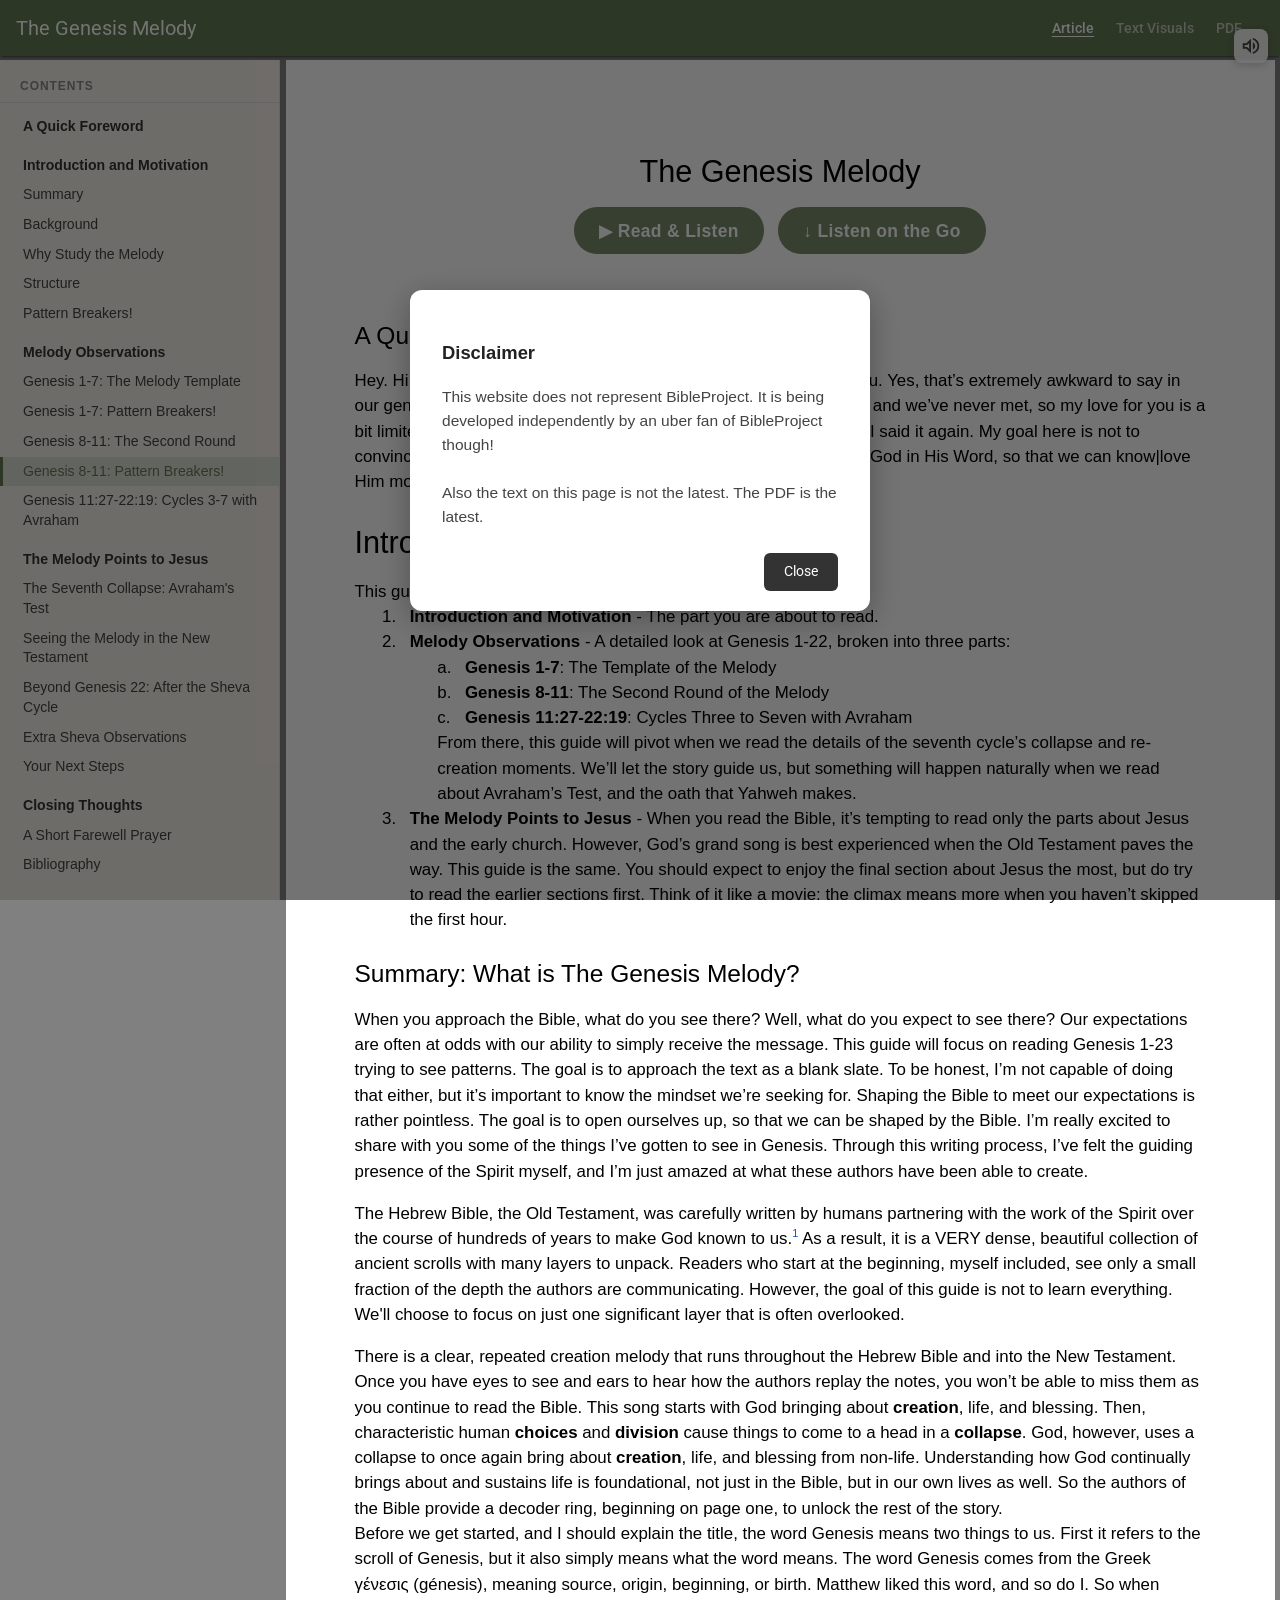
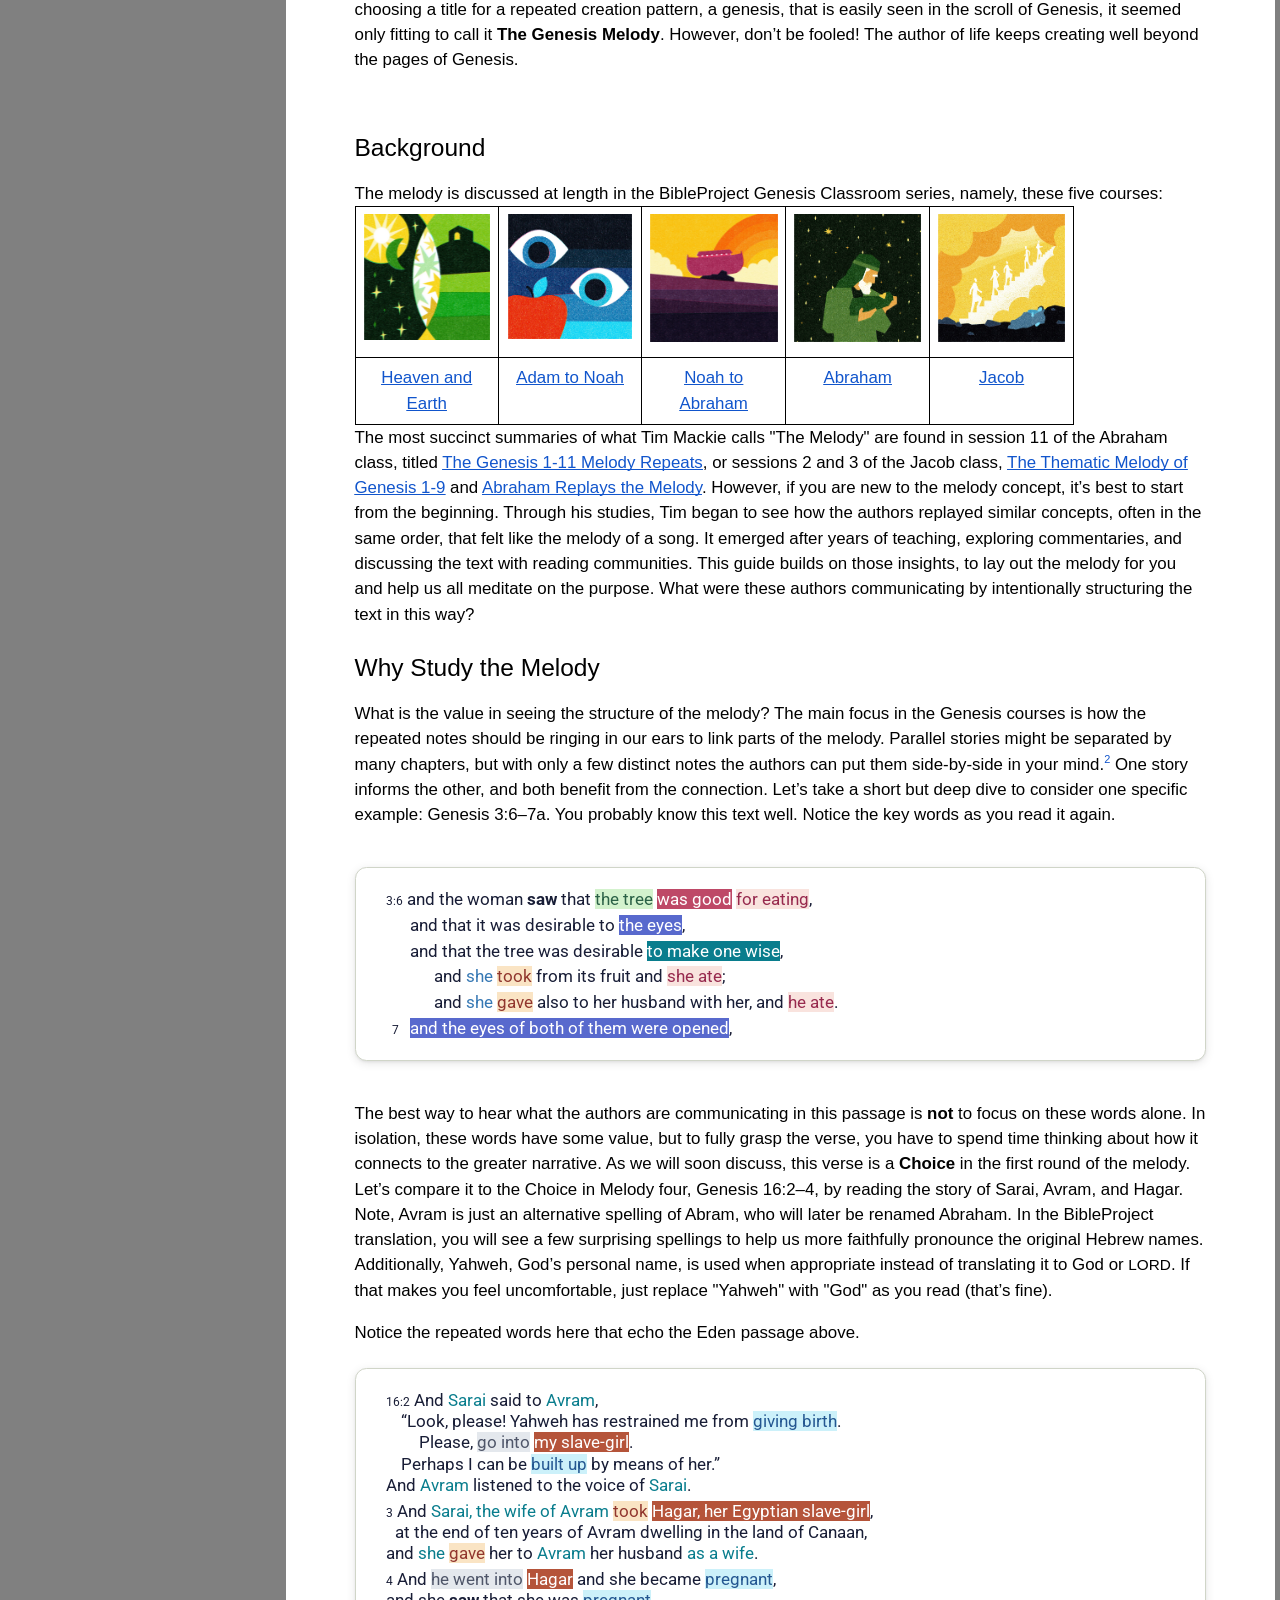
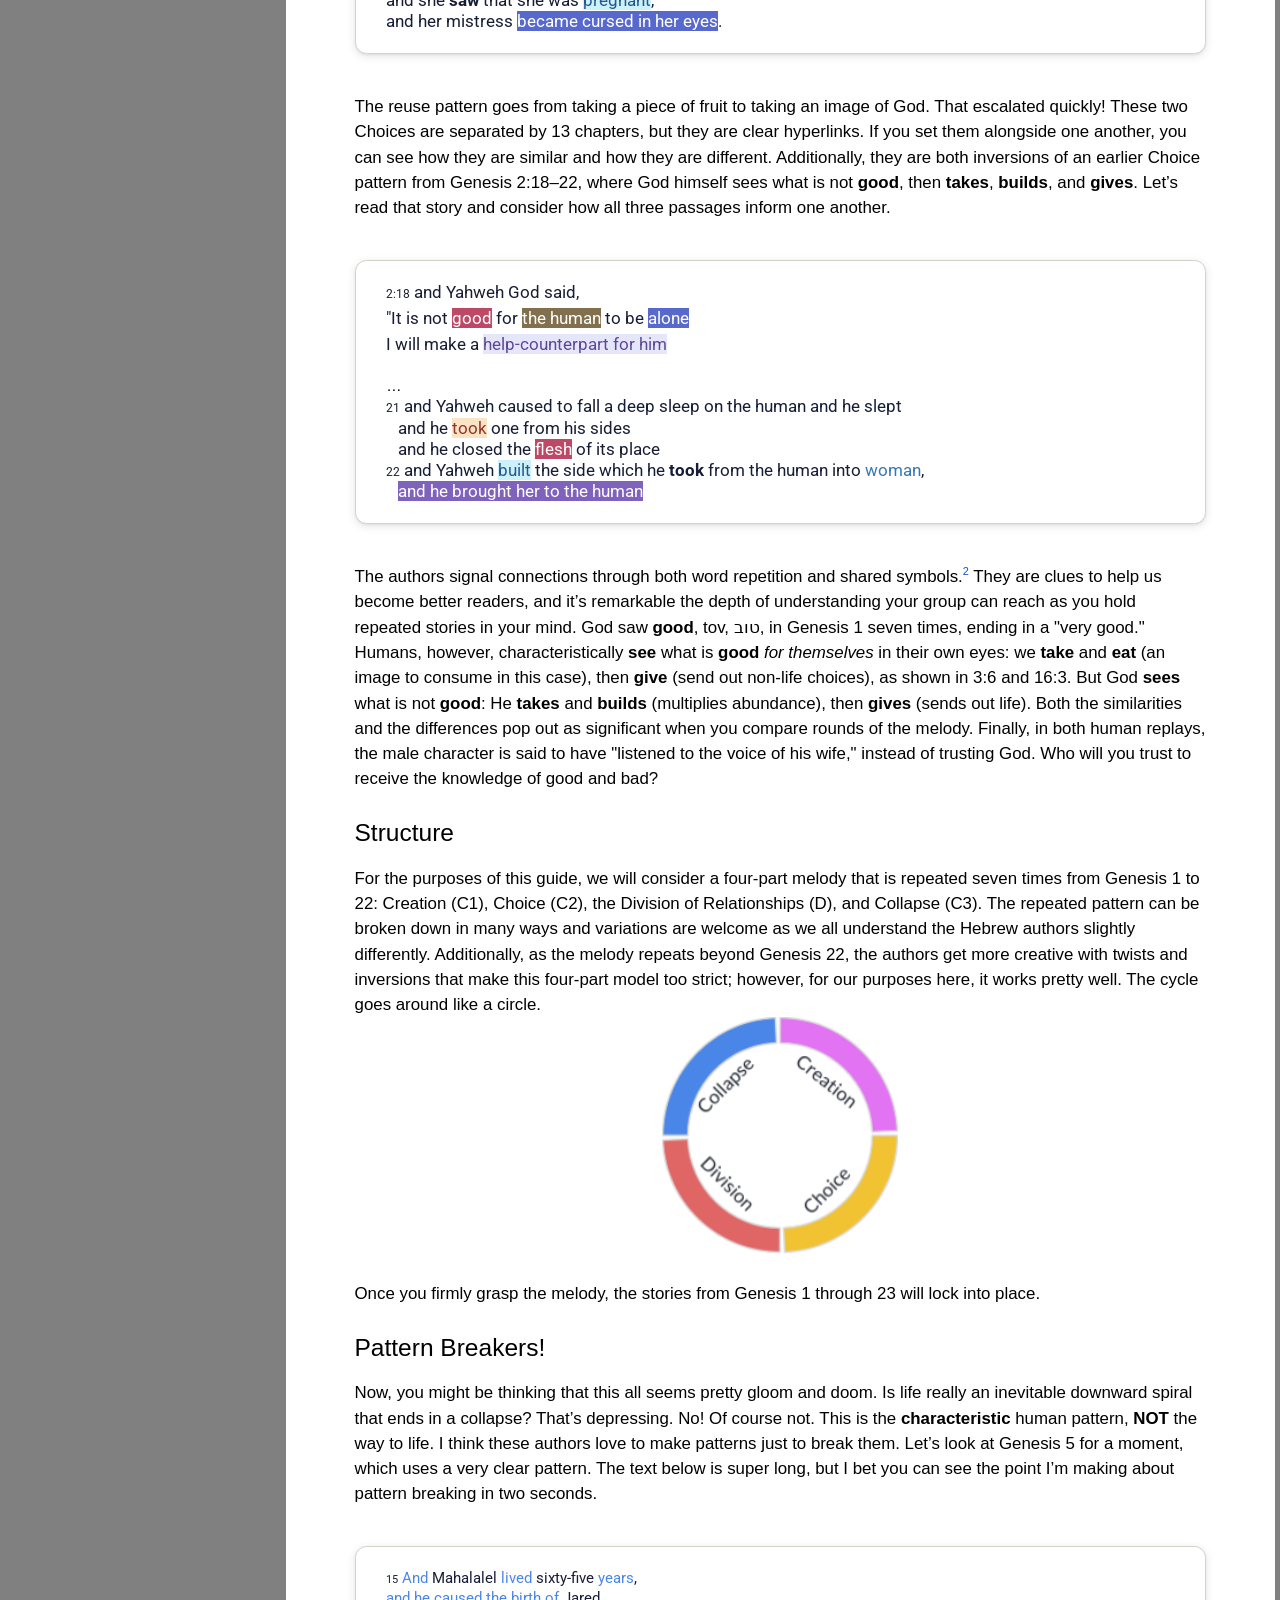
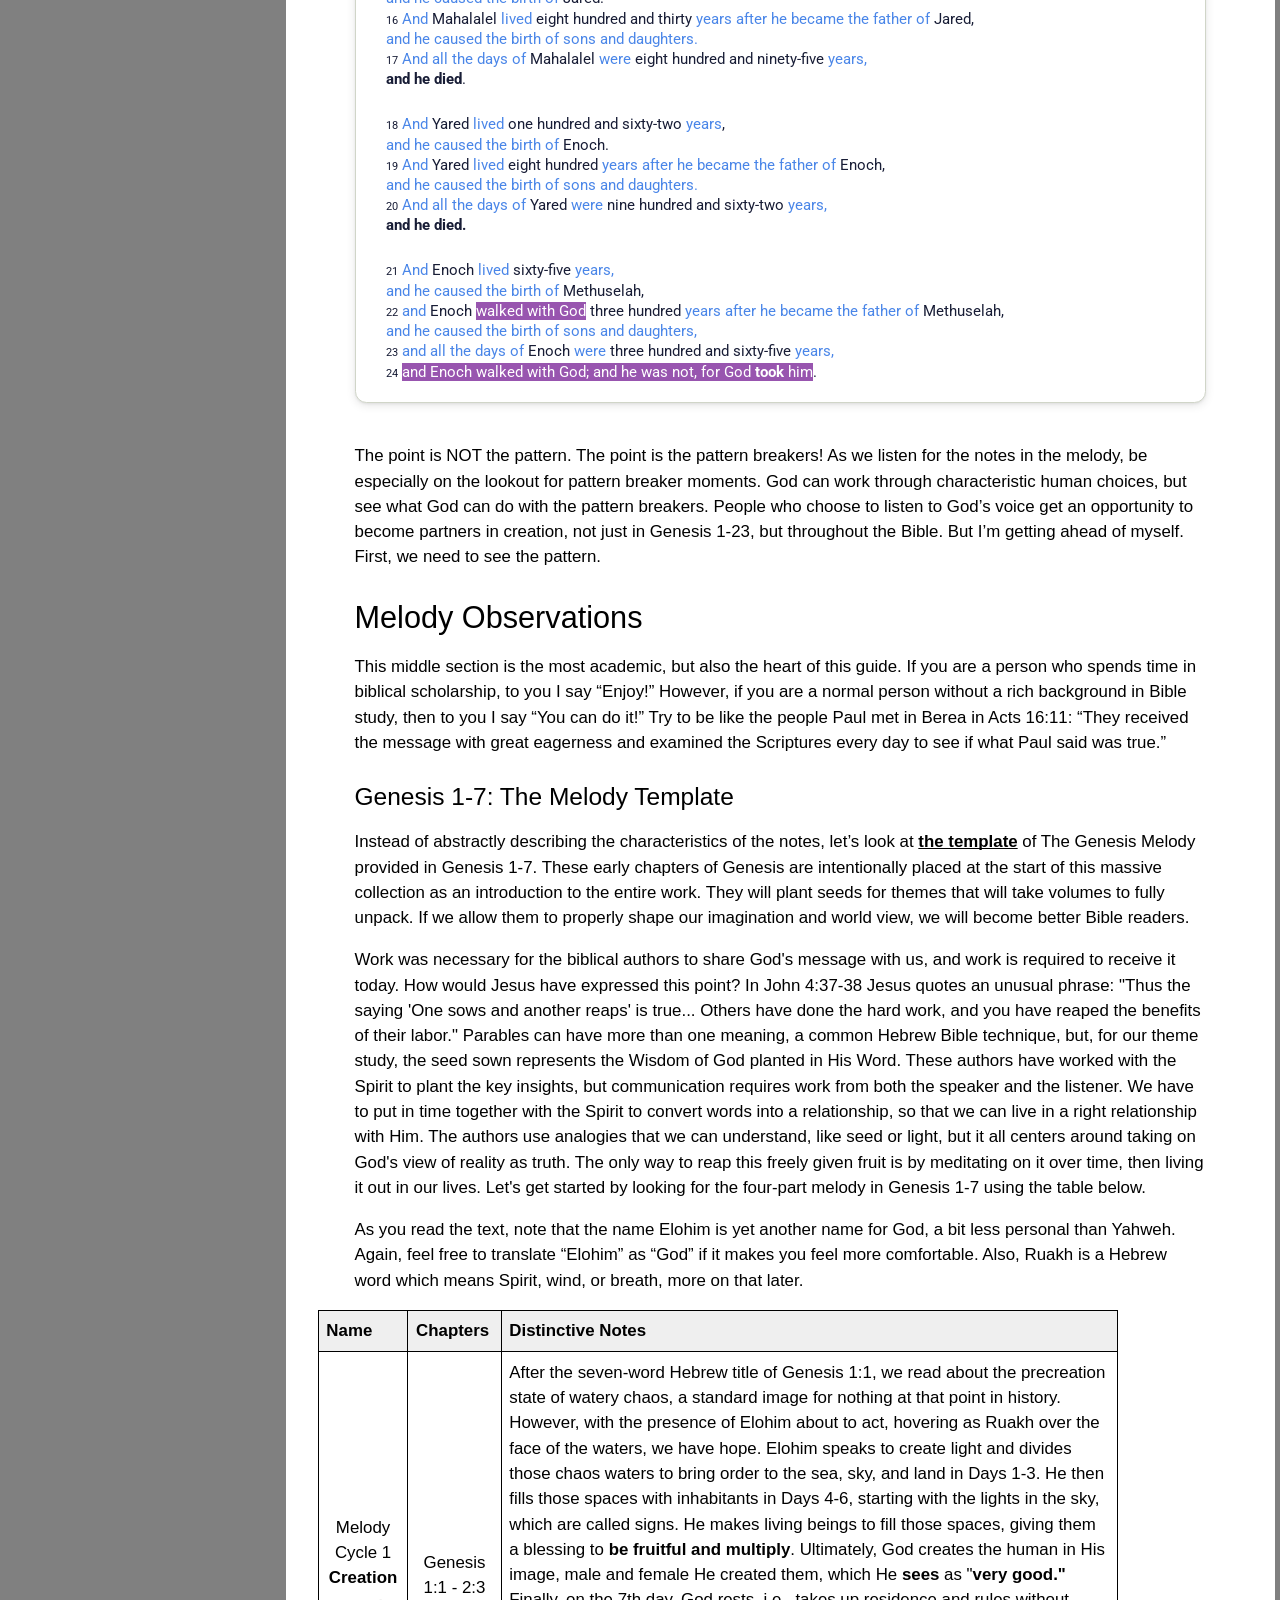
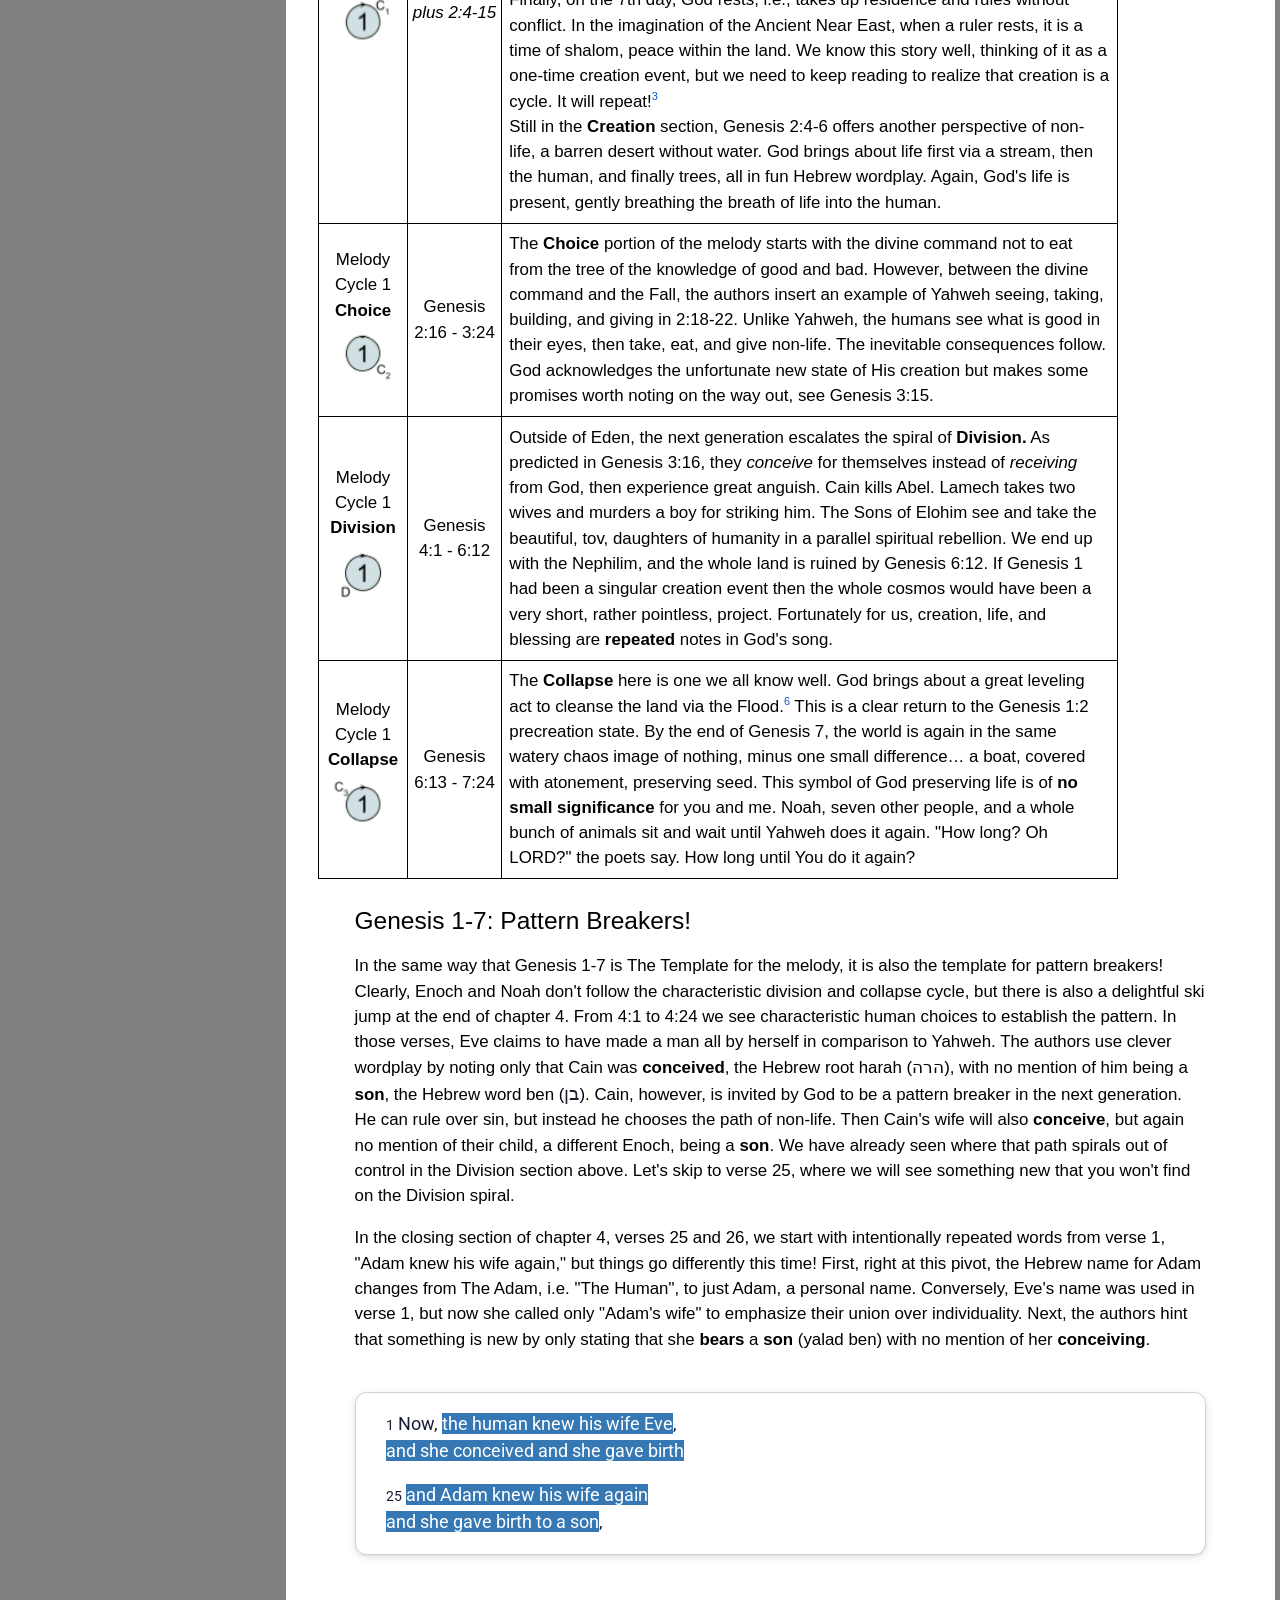
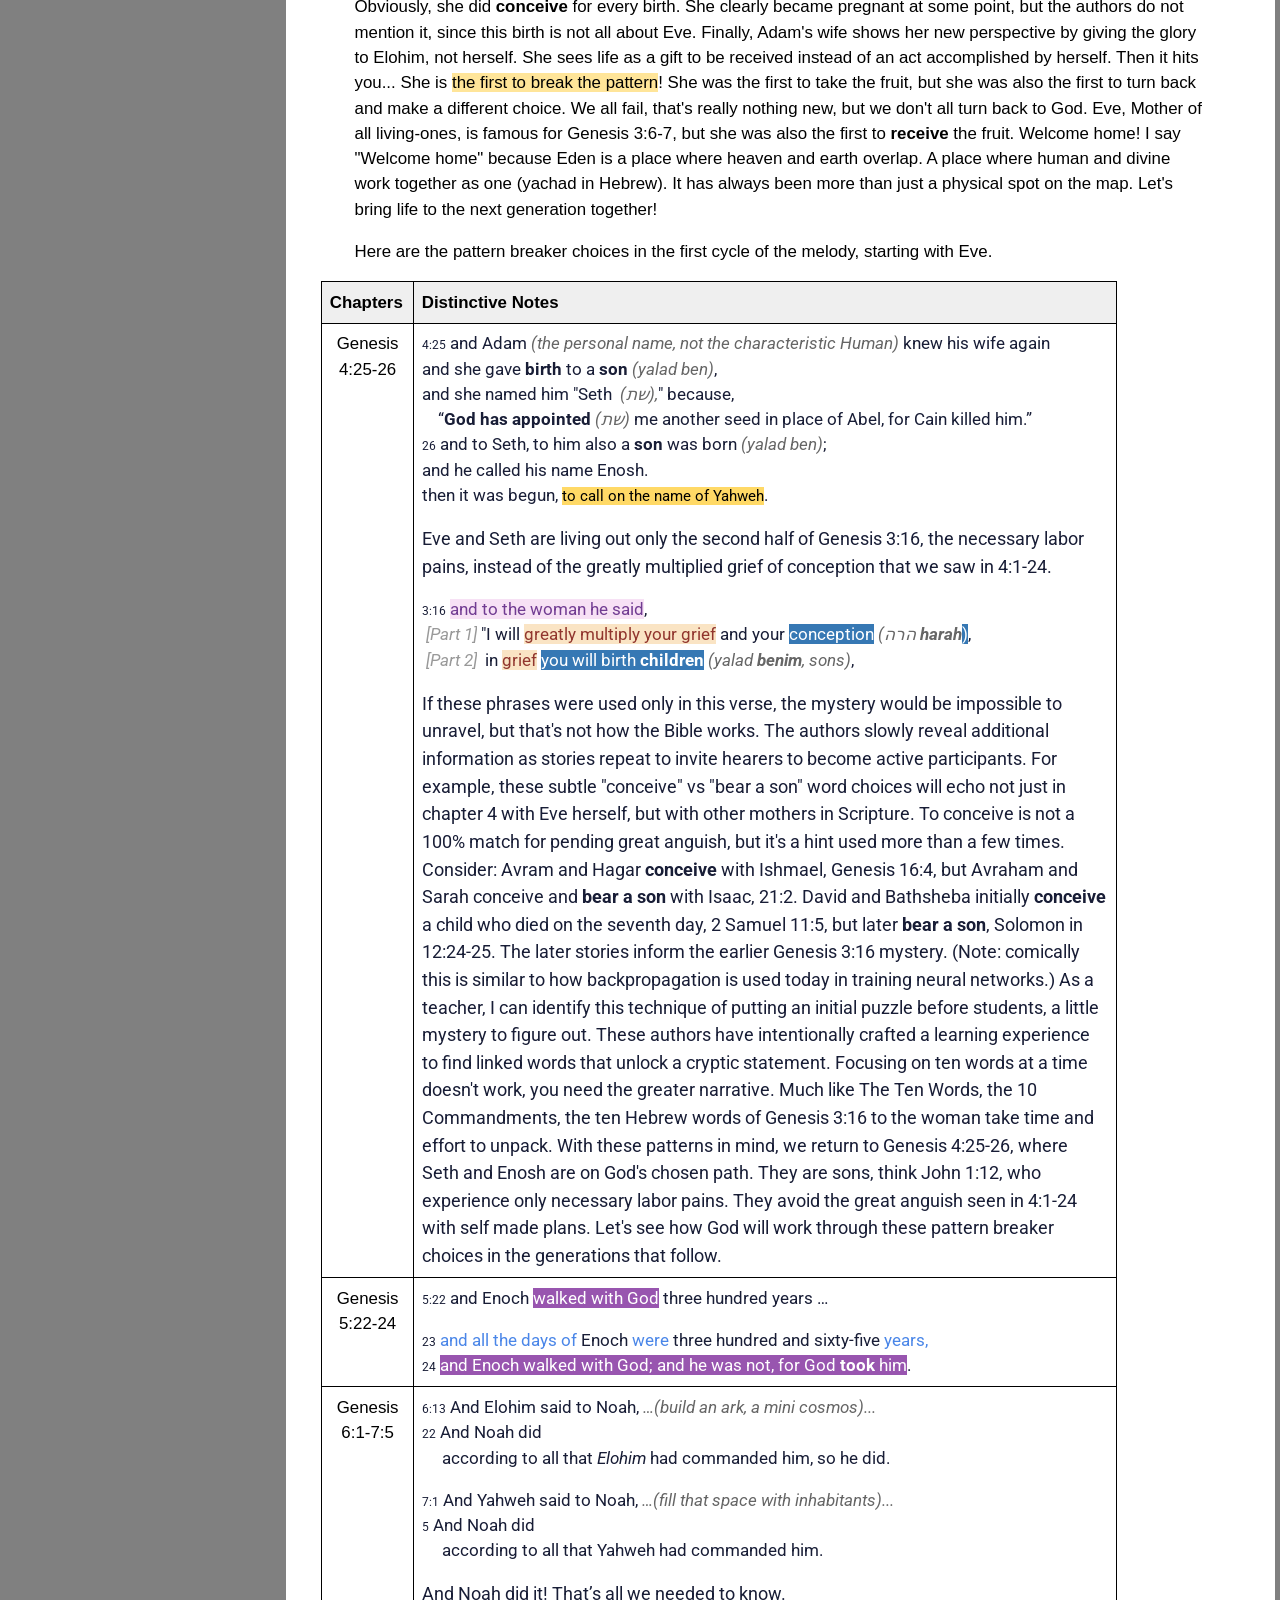
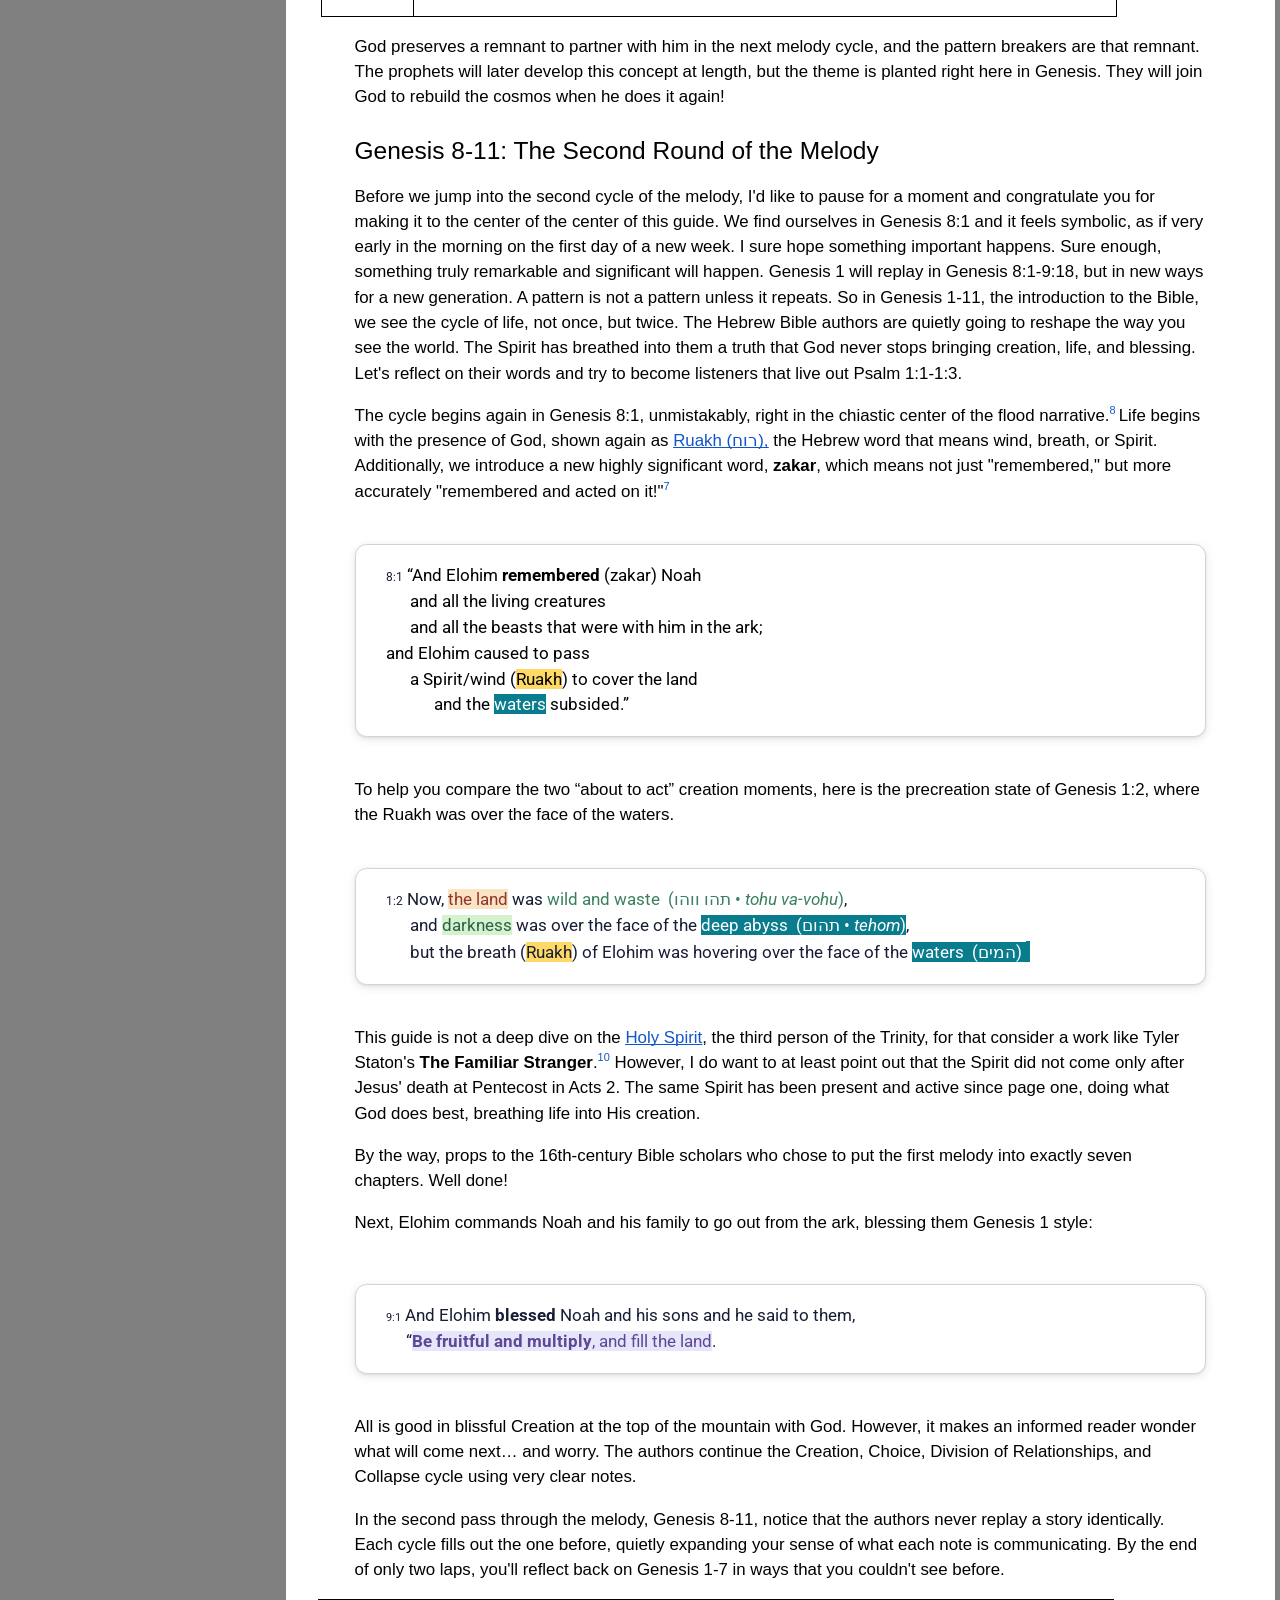
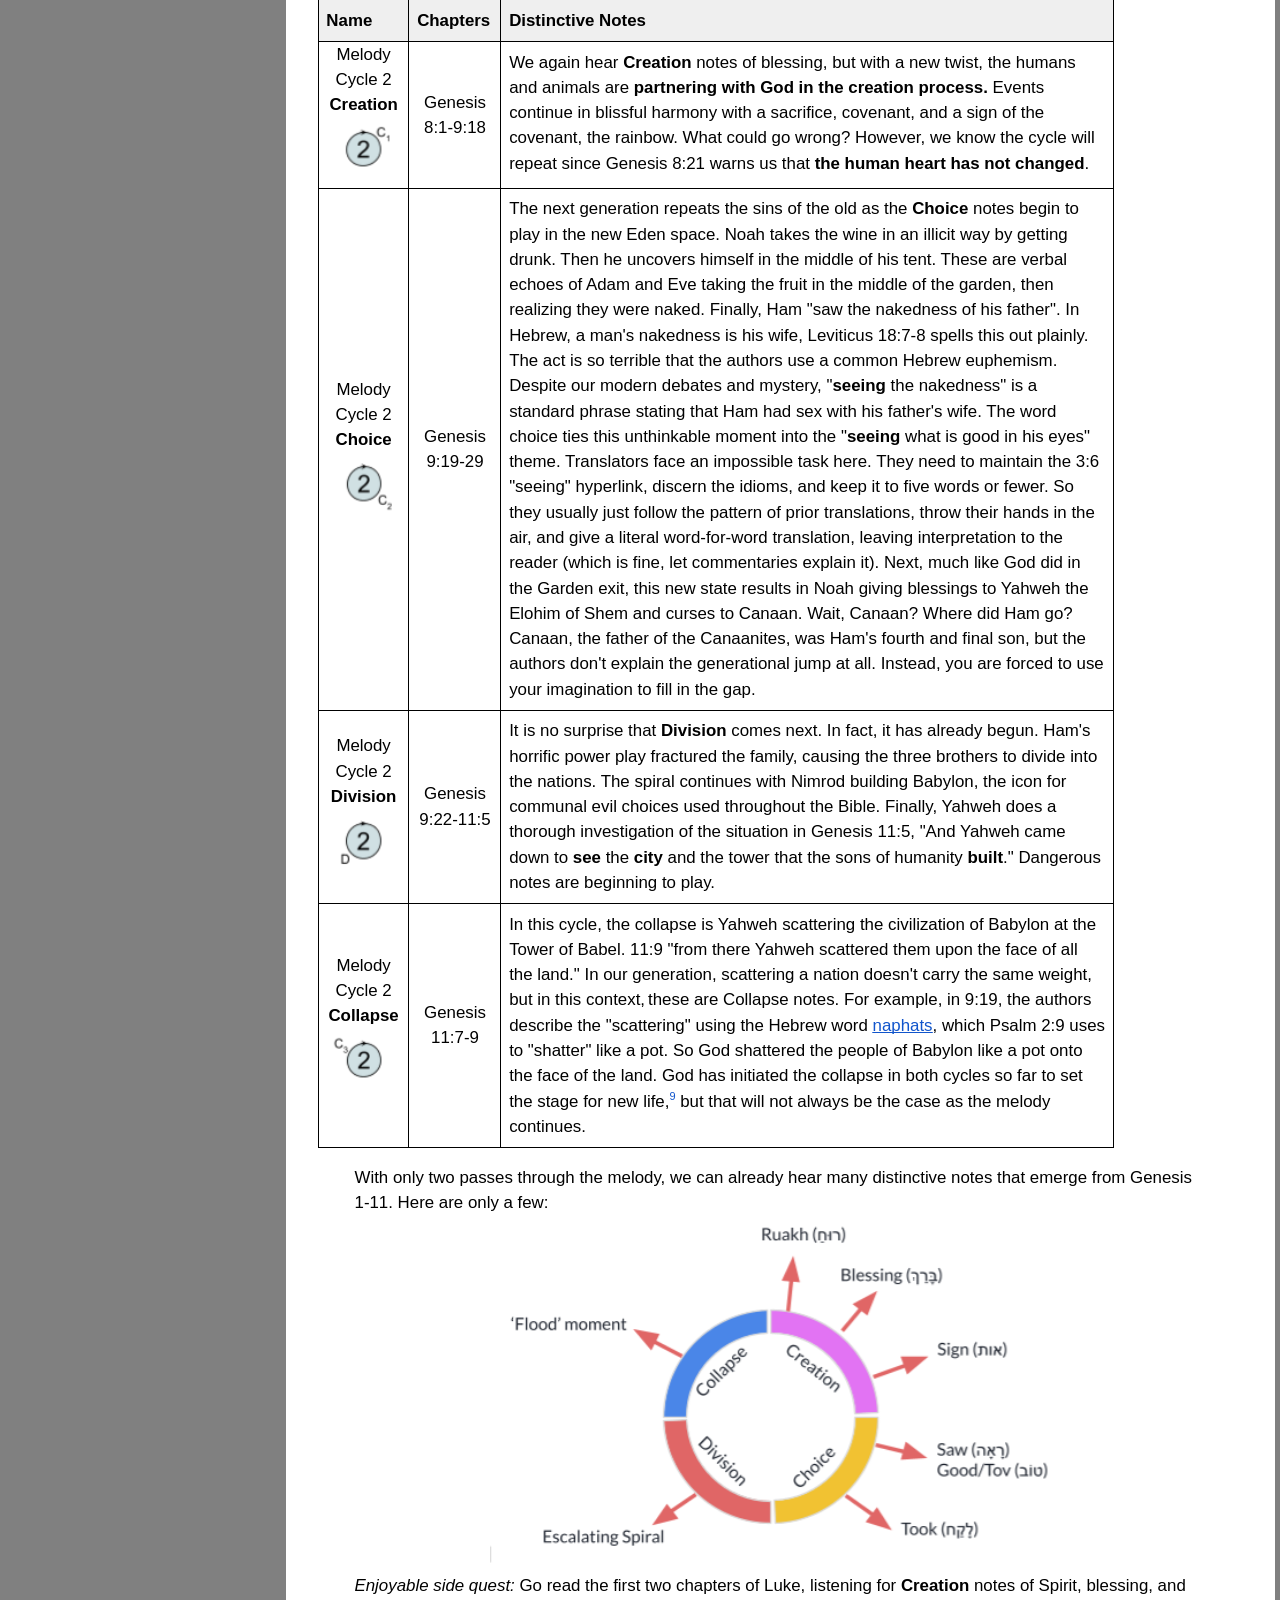
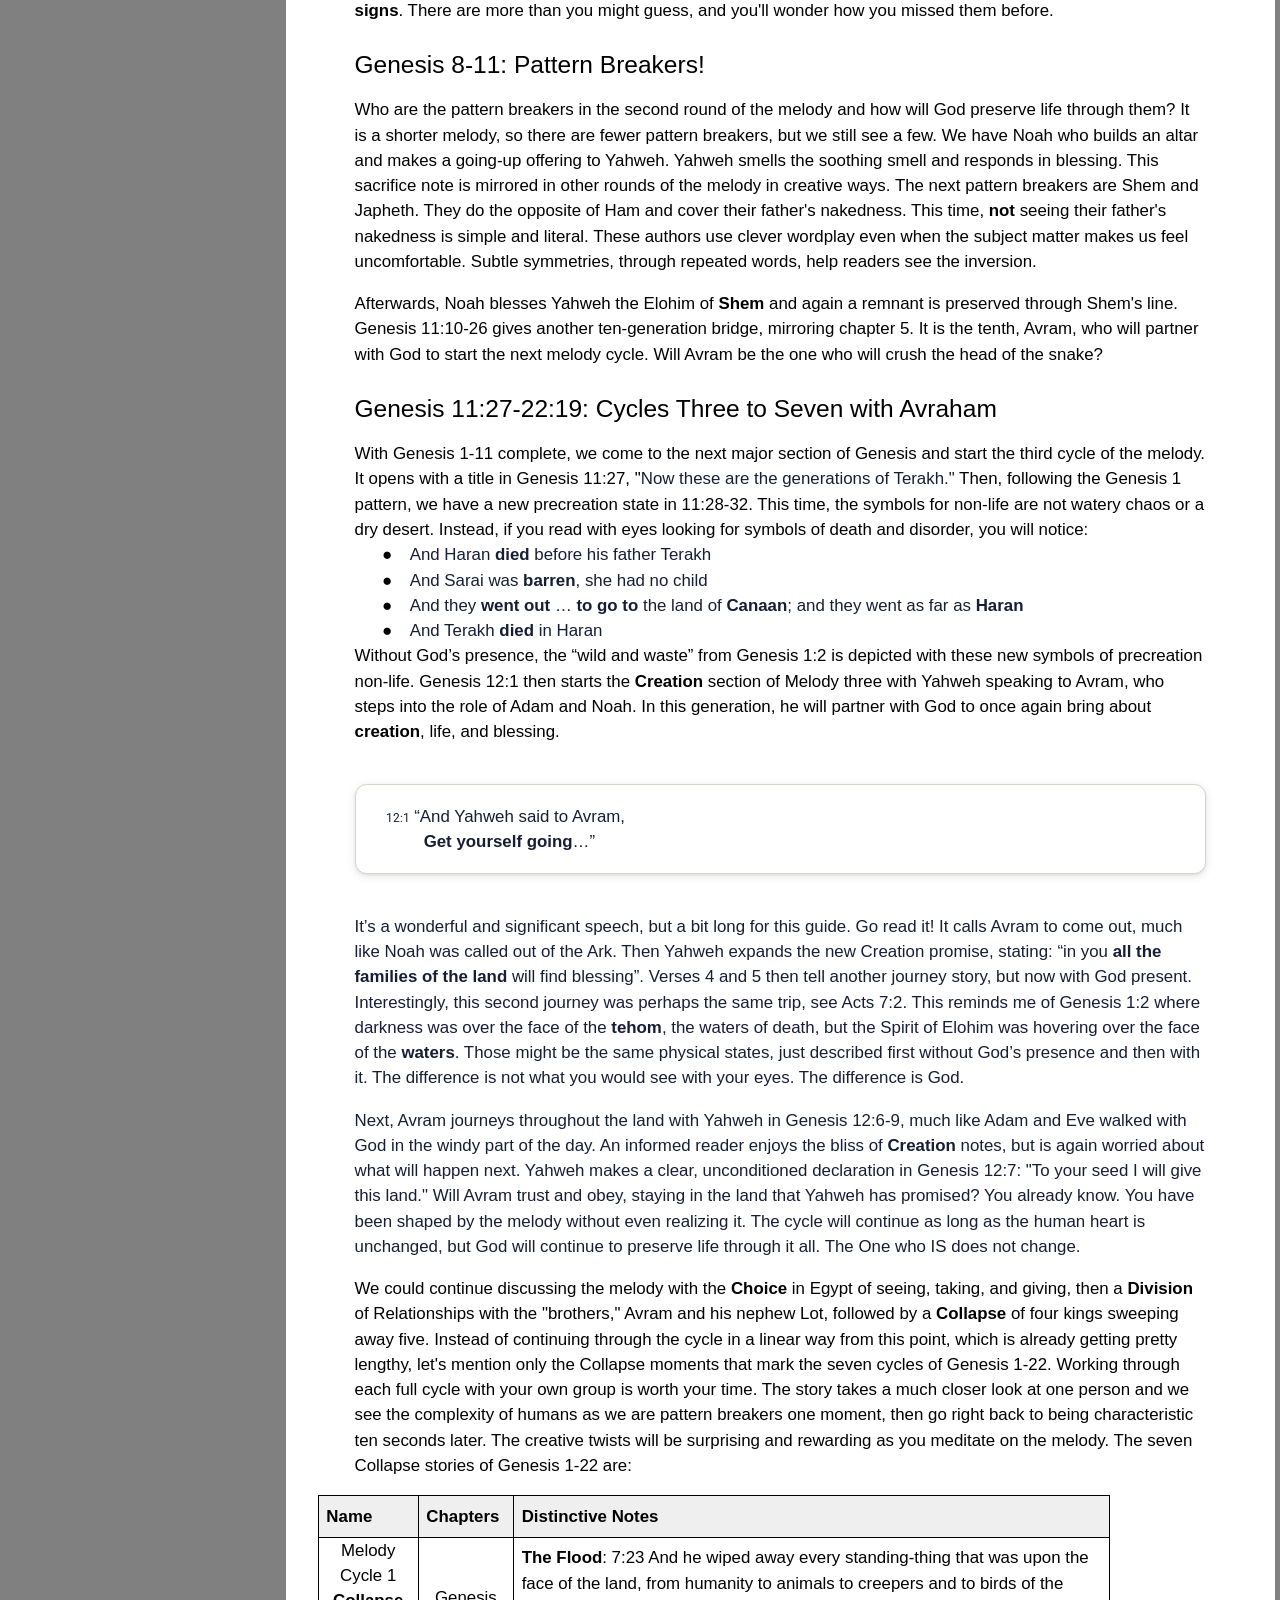
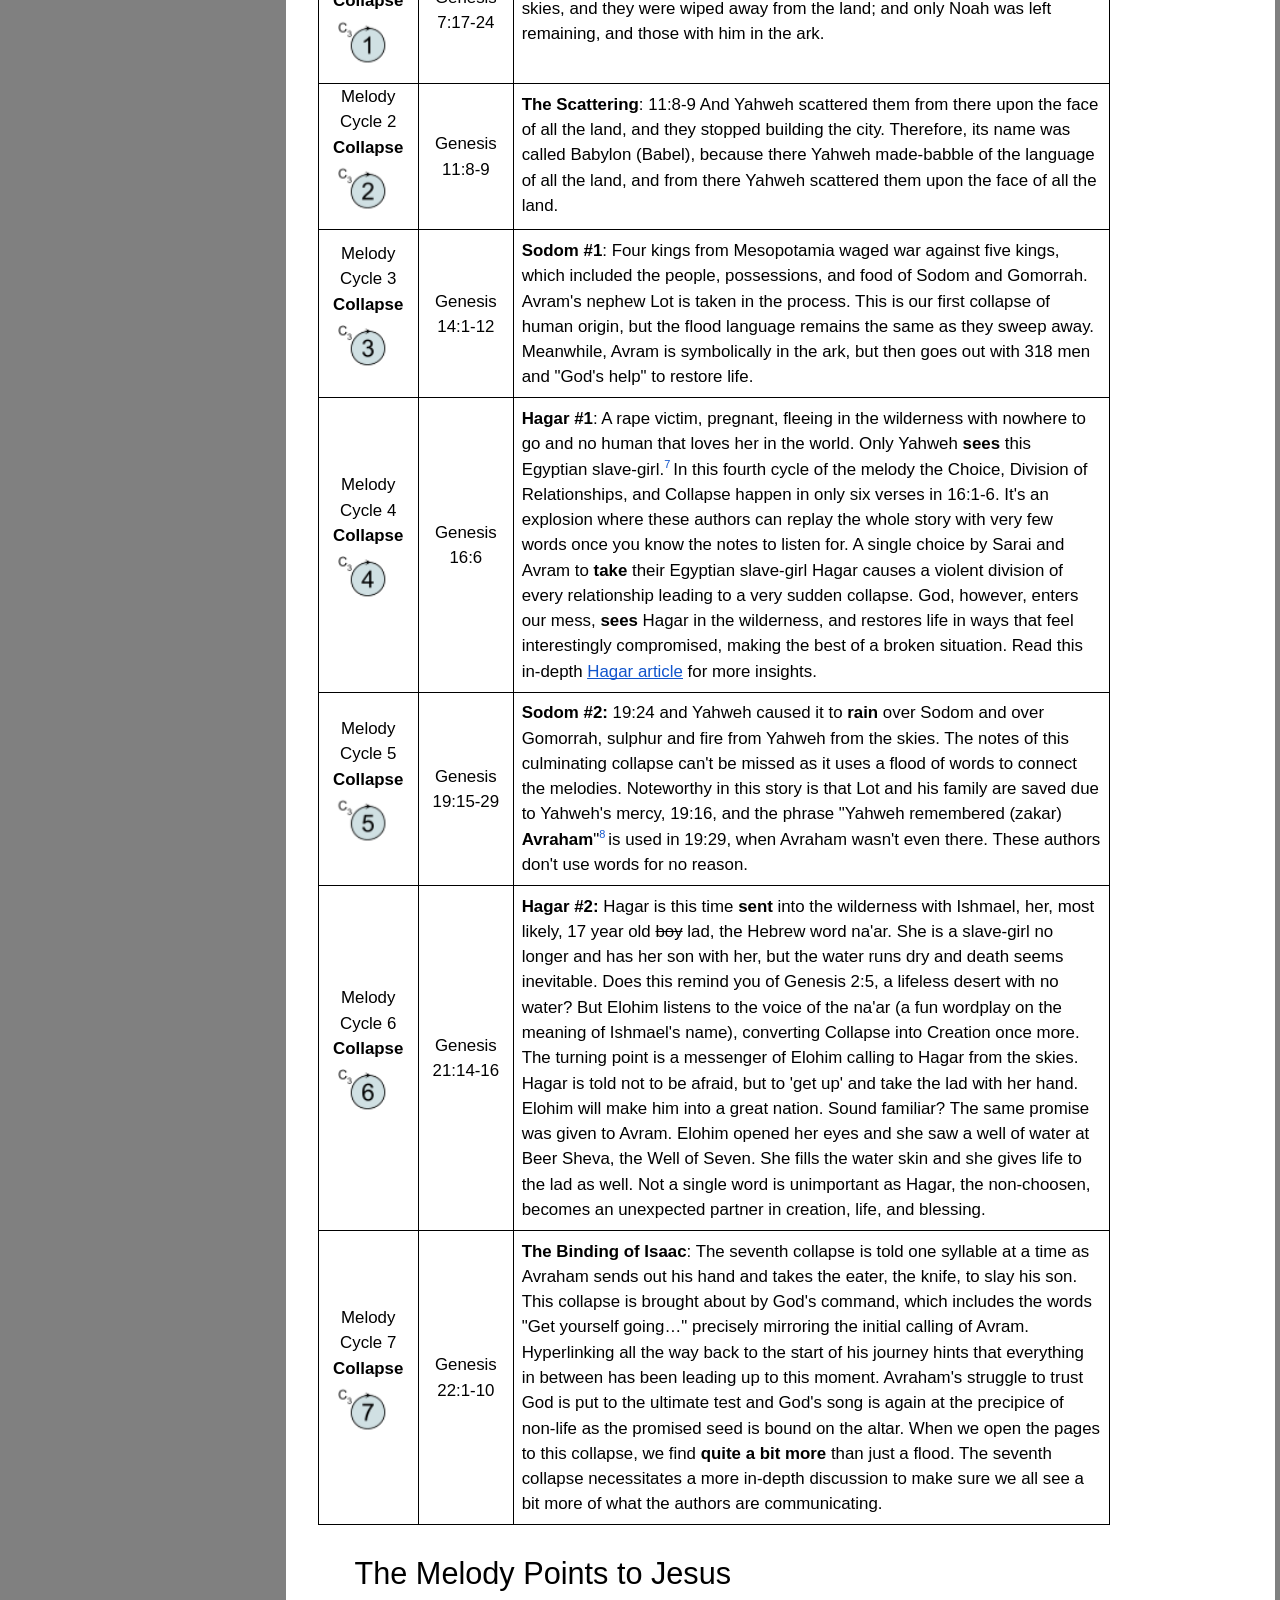
==== commit ebc9aa7e: "pdf update" ====
--- a/public/index.html
+++ b/public/index.html
@@ -12,15 +12,17 @@
 <title>The Genesis Melody</title>
 </head>
 <body>
+
 <!-- Disclaimer modal -->
 <div id="gm-disclaimer-overlay">
-<div id="gm-disclaimer-box">
-<h2>Disclaimer</h2>
-<p>This website does not represent BibleProject. It is being developed independently by an uber fan of BibleProject though!</p>
-<div id="gm-disclaimer-close-row">
-<button id="gm-disclaimer-close">Close</button>
-</div>
-</div>
+  <div id="gm-disclaimer-box">
+    <h2>Disclaimer</h2>
+    <p>This website does not represent BibleProject. It is being developed independently by an uber fan of BibleProject though!</p>
+    <p>Also the text on this page is not the latest. The PDF is the latest.</p>
+    <div id="gm-disclaimer-close-row">
+      <button id="gm-disclaimer-close">Close</button>
+    </div>
+  </div>
 </div>
 <script>
   (function () {
@@ -32,6 +34,7 @@
     document.getElementById('gm-disclaimer-close').addEventListener('click', dismiss);
   })();
 </script>
+
 <nav class="navbar navbar-dark fixed-top">
 <button aria-label="Open contents" class="gm-hamburger" id="gm-hamburger">☰</button>
 <a class="navbar-brand" href="index.html">The Genesis Melody</a>
@@ -71,6 +74,7 @@
 <input class="gm-audio-progress" id="gm-progress" max="100" min="0" step="0.1" type="range" value="0"/>
 <span class="gm-audio-time" id="gm-duration">0:00</span>
 </div>
+
 </div>
 </div>
 </div>
@@ -116,38 +120,38 @@
 <div>
 <p class="c2"><span class="c16"></span></p>
 </div>
-<h1 class="c87" data-t-end="1.28" data-t-start="0" id="the-genesis-melody"><span class="c42 c70 c88"><span class="gm-cue" data-sentence-id="3509fca29bfd" data-t-end="1.28" data-t-start="0">The Genesis Melody</span></span></h1>
-<p style="text-align:center;margin:8px 0 20px;display:flex;justify-content:center;gap:12px;flex-wrap:wrap;"><button id="gm-demo-btn" style="background:#7a8c6e;color:#fff;border:none;border-radius:20px;padding:9px 22px;font-size:0.95rem;font-weight:600;cursor:pointer;letter-spacing:0.02em;">▶ Read &amp; Listen</button><a href="audio/TheGenesisMelody.m4a" id="gm-listen-btn" style="background:#7a8c6e;color:#fff;border:none;border-radius:20px;padding:9px 22px;font-size:0.95rem;font-weight:600;cursor:pointer;letter-spacing:0.02em;text-decoration:none;">↓ Listen on the Go</a></p>
+<h1 class="c87" data-t-end="1.3" data-t-start="0" id="the-genesis-melody"><span class="c42 c70 c88"><span class="gm-cue" data-t-end="1.3" data-t-start="0">The Genesis Melody</span></span></h1>
+<p style="text-align:center;margin:8px 0 20px;display:flex;justify-content:center;gap:12px;flex-wrap:wrap;"><button id="gm-demo-btn" style="background:#7a8c6e;color:#fff;border:none;border-radius:20px;padding:9px 22px;font-size:0.95rem;font-weight:600;cursor:pointer;letter-spacing:0.02em;">▶ Read &amp; Listen</button><a id="gm-listen-btn" href="audio/TheGenesisMelody.m4a" style="background:#7a8c6e;color:#fff;border:none;border-radius:20px;padding:9px 22px;font-size:0.95rem;font-weight:600;cursor:pointer;letter-spacing:0.02em;text-decoration:none;">&#8595; Listen on the Go</a></p>
 <p class="c9 c29"><span class="c7"></span></p>
-<h2 class="c45" data-t-end="2.5" data-t-start="1.28" id="a-quick-foreword"><span class="c42 c44"><span class="gm-cue" data-sentence-id="a557ade044d8" data-t-end="2.5" data-t-start="1.28">A Quick Foreword</span></span></h2>
-<p class="c30" data-t-end="33" data-t-start="3"><span class="gm-cue" data-sentence-id="35fd6ee40418" data-t-end="3.64" data-t-start="2.5">Hey.</span><span class="gm-cue" data-sentence-id="3f6496c4572e" data-t-end="4.04" data-t-start="3.64"> Hi.</span><span class="gm-cue" data-sentence-id="c9f8c808b25c" data-t-end="8" data-t-start="5"> Before we get started, I wanted to let you know that I love you.</span><span class="gm-cue" data-sentence-id="f40f59be03d0" data-t-end="12" data-t-start="8"> Yes, that’s extremely awkward to say in our generation, but it really shouldn’t be.</span><span class="gm-cue" data-sentence-id="4a3ee51965df" data-t-end="15.36" data-t-start="12"> Of course, I don’t know you, and we’ve never met.</span><span class="gm-cue" data-sentence-id="ef6806914cb4" data-t-end="20.7" data-t-start="15.36"> So my love for you is a bit limited, but you are an Image of God like me, so…</span><span class="gm-cue" data-sentence-id="1fc92a48da7c" data-t-end="21.66" data-t-start="20.7"> I love you.</span><span class="gm-cue" data-sentence-id="9fe464b80dcc" data-t-end="23.04" data-t-start="21.66"> Oops, I said it again.</span><span class="gm-cue" data-sentence-id="d8ae2d096939" data-t-end="32.86" data-t-start="23.04"> My goal here is not to convince you of anything at all, but to invite you to receive a gift from God in His Word, so that we can know|love Him more.</span></p>
-<h1 class="c60" data-t-end="38" data-t-start="36" id="introduction-and-motivation"><span class="c42 c88 c70"><span class="gm-cue" data-sentence-id="9667352b46fd" data-t-end="36" data-t-start="35">Introduction and Motivation</span></span></h1>
-<p class="c30" data-t-end="40" data-t-start="37"><span class="gm-cue" data-sentence-id="7031f7dc1d09" data-t-end="40" data-t-start="37"><span class="c16">This guide is organized into three main sections:</span></span></p>
+<h2 class="c45" id="a-quick-foreword"><span class="c42 c44"><span class="gm-cue" data-t-end="3.5" data-t-start="1.5">A Quick Foreword</span></span></h2>
+<p class="c30" data-t-end="33" data-t-start="3"><span class="gm-cue" data-t-end="4" data-t-start="3">Hey. Hi.</span><span class="gm-cue" data-t-end="8" data-t-start="5"> Before we get started, I wanted to let you know that I love you.</span><span class="gm-cue" data-t-end="12" data-t-start="8"> Yes, that’s extremely awkward to say in our generation, but it really shouldn’t be.</span><span class="gm-cue" data-t-end="22" data-t-start="13"> Of course, I don’t know you, and we’ve never met, so my love for you is a bit limited, but you are an image of God like me, so I love you.</span><span class="gm-cue" data-t-end="23" data-t-start="22"> Oops, I said it again.</span><span class="gm-cue" data-t-end="33" data-t-start="24"> My goal here is not to convince you of anything at all, but to invite you to receive a gift from God in His Word, so that we can know|love Him more.</span></p>
+<h1 class="c60" data-t-end="38" data-t-start="36" id="introduction-and-motivation"><span class="c42 c88 c70"><span class="gm-cue" data-t-end="36" data-t-start="35">Introduction and Motivation</span></span></h1>
+<p class="c30" data-t-end="40" data-t-start="37"><span class="gm-cue" data-t-end="40" data-t-start="37"><span class="c16">This guide is organized into three main sections:</span></span></p>
 <ol class="c85 lst-kix_uy7j5ipdzxo0-0 start" start="1">
-<li class="c30 c59 li-bullet-0" data-t-end="44" data-t-start="41"><span class="gm-cue" data-sentence-id="c6e2bdc26f92" data-t-end="44" data-t-start="41"><span class="c11">Introduction and Motivation</span><span class="c16"> - The part you are about to read.</span></span></li>
-<li class="c30 c59 li-bullet-0" data-t-end="51" data-t-start="45"><span class="gm-cue" data-sentence-id="225be6b055cb" data-t-end="46" data-t-start="45"><span class="c11">Melody Observations</span></span><span class="gm-cue" data-sentence-id="6157668bc9b2" data-t-end="51" data-t-start="46"><span class="c16"> - A detailed look at Genesis 1-22, broken into three parts:</span></span></li>
+<li class="c30 c59 li-bullet-0" data-t-end="44" data-t-start="41"><span class="gm-cue" data-t-end="44" data-t-start="41"><span class="c11">Introduction and Motivation</span><span class="c16"> - The part you are about to read.</span></span></li>
+<li class="c30 c59 li-bullet-0" data-t-end="51" data-t-start="45"><span class="gm-cue" data-t-end="46" data-t-start="45"><span class="c11">Melody Observations</span></span><span class="gm-cue" data-t-end="51" data-t-start="46"><span class="c16"> - A detailed look at Genesis 1-22, broken into three parts:</span></span></li>
 </ol>
 <ol class="c85 lst-kix_uy7j5ipdzxo0-1 start" start="1">
-<li class="c30 c74 li-bullet-0" data-t-end="54" data-t-start="52"><span class="gm-cue" data-sentence-id="e92bff512c3b" data-t-end="54" data-t-start="52"><span class="c11">Genesis 1-7</span><span class="c16">: The Template of the Melody</span></span></li>
-<li class="c30 c74 li-bullet-0" data-t-end="58" data-t-start="55"><span class="gm-cue" data-sentence-id="c13afd5d022f" data-t-end="58" data-t-start="55"><span class="c11">Genesis 8-11</span><span class="c16">: The Second Round of the Melody</span></span></li>
-<li class="c30 c74 li-bullet-0" data-t-end="64" data-t-start="59"><span class="gm-cue" data-sentence-id="80b5e026d22c" data-t-end="64" data-t-start="59"><span class="c11">Genesis 11:27-22:19</span><span class="c16">: Cycles Three to Seven with Avraham</span></span></li>
+<li class="c30 c74 li-bullet-0" data-t-end="54" data-t-start="52"><span class="gm-cue" data-t-end="54" data-t-start="52"><span class="c11">Genesis 1-7</span><span class="c16">: The Template of the Melody</span></span></li>
+<li class="c30 c74 li-bullet-0" data-t-end="58" data-t-start="55"><span class="gm-cue" data-t-end="58" data-t-start="55"><span class="c11">Genesis 8-11</span><span class="c16">: The Second Round of the Melody</span></span></li>
+<li class="c30 c74 li-bullet-0" data-t-end="64" data-t-start="59"><span class="gm-cue" data-t-end="64" data-t-start="59"><span class="c11">Genesis 11:27-22:19</span><span class="c16">: Cycles Three to Seven with Avraham</span></span></li>
 </ol>
-<p class="c30 c75" data-t-end="80" data-t-start="65"><span class="gm-cue" data-sentence-id="b8a90552c9e9" data-t-end="71" data-t-start="65"><span class="c16">From there, this guide will pivot when we read the details of the seventh cycle’s collapse and re-creation moments.</span></span><span class="gm-cue" data-sentence-id="a36f681cdd18" data-t-end="80" data-t-start="72"><span class="c16"> We’ll let the story guide us, but something will happen naturally when we read about Avraham’s Test, and the oath that Yahweh makes.</span></span></p>
+<p class="c30 c75" data-t-end="80" data-t-start="65"><span class="gm-cue" data-t-end="71" data-t-start="65"><span class="c16">From there, this guide will pivot when we read the details of the seventh cycle’s collapse and re-creation moments.</span></span><span class="gm-cue" data-t-end="80" data-t-start="72"><span class="c16"> We’ll let the story guide us, but something will happen naturally when we read about Avraham’s Test, and the oath that Yahweh makes.</span></span></p>
 <ol class="c85 lst-kix_uy7j5ipdzxo0-0" start="3">
-<li class="c30 c59 li-bullet-0" data-t-end="113" data-t-start="82"><span class="gm-cue" data-sentence-id="02c000cd52f7" data-t-end="84" data-t-start="82"><span class="c11">The Melody Points to Jesus</span></span><span class="gm-cue" data-sentence-id="a0df6a906e0e" data-t-end="91" data-t-start="85"><span class="c16"> - When you read the Bible, it’s tempting to read only the parts about Jesus and the early church.</span></span><span class="gm-cue" data-sentence-id="4c82c324a12f" data-t-end="98" data-t-start="91"><span class="c16"> However, God’s grand song is best experienced when the Old Testament paves the way.</span></span><span class="gm-cue" data-sentence-id="3faa463d254e" data-t-end="100" data-t-start="98"><span class="c16"> This guide is the same.</span></span><span class="gm-cue" data-sentence-id="a5b0952de7df" data-t-end="107" data-t-start="100"><span class="c16"> You should expect to enjoy the final section about Jesus the most, but do try to read the earlier sections first.</span></span><span class="gm-cue" data-sentence-id="432d826cbc5d" data-t-end="113" data-t-start="108"><span class="c16"> Think of it like a movie: the climax means more when you haven’t skipped the first hour.</span></span></li>
+<li class="c30 c59 li-bullet-0" data-t-end="113" data-t-start="82"><span class="gm-cue" data-t-end="84" data-t-start="82"><span class="c11">The Melody Points to Jesus</span></span><span class="gm-cue" data-t-end="91" data-t-start="85"><span class="c16"> - When you read the Bible, it’s tempting to read only the parts about Jesus and the early church.</span></span><span class="gm-cue" data-t-end="98" data-t-start="91"><span class="c16"> However, God’s grand song is best experienced when the Old Testament paves the way.</span></span><span class="gm-cue" data-t-end="100" data-t-start="98"><span class="c16"> This guide is the same.</span></span><span class="gm-cue" data-t-end="107" data-t-start="100"><span class="c16"> You should expect to enjoy the final section about Jesus the most, but do try to read the earlier sections first.</span></span><span class="gm-cue" data-t-end="113" data-t-start="108"><span class="c16"> Think of it like a movie: the climax means more when you haven’t skipped the first hour.</span></span></li>
 </ol>
-<h2 class="c45" data-t-end="117" data-t-start="114" id="summary"><span class="c42 c44"><span class="gm-cue" data-sentence-id="9517658c6577" data-t-end="117" data-t-start="114">Summary: What is The Genesis Melody?</span></span></h2>
-<p class="c30" data-t-end="167" data-t-start="118"><span class="gm-cue" data-sentence-id="87672d72ca3a" data-t-end="121" data-t-start="118">When you approach the Bible, what do you see there?</span><span class="gm-cue" data-sentence-id="9df242f7d7c2" data-t-end="123" data-t-start="122"> Well, what do you expect to see there?</span><span class="gm-cue" data-sentence-id="4c641b46cbbf" data-t-end="129" data-t-start="124"> Our expectations are often at odds with our ability to simply receive the message.</span><span class="gm-cue" data-sentence-id="955636f50972" data-t-end="134" data-t-start="130"> This guide will focus on reading Genesis 1-23 trying to see patterns.</span><span class="gm-cue" data-sentence-id="b0b1f7e61ab1" data-t-end="138" data-t-start="135"> The goal is to approach the text as a blank slate.</span><span class="gm-cue" data-sentence-id="f0ae236fa1e4" data-t-end="144" data-t-start="139"> To be honest, I’m not capable of doing that either, but it’s important to know the mindset we’re seeking for.</span><span class="gm-cue" data-sentence-id="0e973d5ccc5c" data-t-end="149" data-t-start="144"> Shaping the Bible to meet our expectations is rather pointless.</span><span class="gm-cue" data-sentence-id="9e86a16e7bce" data-t-end="154" data-t-start="150"> The goal is to open ourselves up, so that we can be shaped by the Bible.</span><span class="gm-cue" data-sentence-id="b314450db25f" data-t-end="159" data-t-start="155"> I’m really excited to share with you some of the things I’ve gotten to see in Genesis.</span><span class="gm-cue" data-sentence-id="718caa4a6741" data-t-end="167" data-t-start="159"> Through this writing process, I’ve felt the guiding presence of the Spirit myself, and I’m just amazed at what these authors have been able to create.</span></p>
-<p class="c2"><span class="c16"></span></p>
-<p class="c30" data-t-end="205" data-t-start="168"><span class="gm-cue" data-sentence-id="3338d4ae3ceb" data-t-end="180" data-t-start="168">The Hebrew Bible, the Old Testament, was carefully written by humans partnering with the work of the Spirit over the course of hundreds of years to make God known to us.<span class="c40 c64"><a class="c49" href="https://bibleproject.com/articles/did-god-or-people-write-bible/">1</a></span></span><span class="gm-cue" data-sentence-id="1889a9d24161" data-t-end="196" data-t-start="181"><span class="c16"> As a result, it is a VERY dense, beautiful collection of ancient scrolls with many layers to unpack. Readers who start at the beginning, myself included, see only a small fraction of the depth the authors are communicating.</span></span><span class="gm-cue" data-sentence-id="b18a4bc3daca" data-t-end="200" data-t-start="197"><span class="c16"> However, the goal of this guide is not to learn everything.</span></span><span class="gm-cue" data-sentence-id="086bb10fe705" data-t-end="205" data-t-start="201"><span class="c16"> We'll choose to focus on just one significant layer that is often overlooked.</span></span></p>
-<p class="c2"><span class="c16"></span></p>
-<p class="c30" data-t-end="261" data-t-start="206"><span class="gm-cue" data-sentence-id="894dc7558f66" data-t-end="214" data-t-start="206">There is a clear, repeated creation melody that runs throughout the Hebrew Bible and into the New Testament.</span><span class="gm-cue" data-sentence-id="3b0c686d7a5b" data-t-end="223" data-t-start="215"> Once you have eyes to see and ears to hear how the authors replay the notes, you won’t be able to miss them as you continue to read the Bible.</span><span class="gm-cue" data-sentence-id="a94171f4706d" data-t-end="234" data-t-start="223"> This song starts with God bringing about <span class="c11">creation</span>, life, and blessing. Then, characteristic human <span class="c11">choices</span> and <span class="c11">division</span> cause things to come to a head in a <span class="c11">collapse</span>.</span><span class="gm-cue" data-sentence-id="cfe76cde1097" data-t-end="242" data-t-start="235"> God, however, uses a collapse to once again bring about <span class="c11">creation</span>, life, and blessing from non-life.</span><span class="gm-cue" data-sentence-id="ff1a8d0bcf54" data-t-end="252" data-t-start="244"> Understanding how God continually brings about and sustains life is foundational, not just in the Bible, but in our own lives as well.</span><span class="gm-cue" data-sentence-id="5709954feb7c" data-t-end="261" data-t-start="253"> So the authors of the Bible provide a decoder ring, beginning on page one, to unlock the rest of the story.</span></p>
-<p class="c30" data-t-end="306" data-t-start="262"><span class="gm-cue" data-sentence-id="23a3251f891f" data-t-end="268" data-t-start="262"> Before we get started, and I should explain the title, the word Genesis means two things to us.</span><span class="gm-cue" data-sentence-id="4cfc657be313" data-t-end="274" data-t-start="268"> First it refers to the scroll of Genesis, but it also simply means what the word means.</span><span class="gm-cue" data-sentence-id="6d419e9d5185" data-t-end="283" data-t-start="275"> The word Genesis comes from the Greek γένεσις (génesis), meaning source, origin, beginning, or birth.</span><span class="gm-cue" data-sentence-id="91fe22ee9ee9" data-t-end="286" data-t-start="284"> Matthew liked this word, and so do I.</span><span class="gm-cue" data-sentence-id="41056a95bfe3" data-t-end="299" data-t-start="287"> So when choosing a title for a repeated creation pattern, a genesis, that is easily seen in the scroll of Genesis, it seemed only fitting to call it <span class="c11">The Genesis Melody</span>.</span><span class="gm-cue" data-sentence-id="15a69bf075bc" data-t-end="306" data-t-start="300"><span class="c16"> However, don’t be fooled! The author of life keeps creating well beyond the pages of Genesis.</span></span></p>
+<h2 class="c45" data-t-end="117" data-t-start="114" id="summary"><span class="c42 c44"><span class="gm-cue" data-t-end="117" data-t-start="114">Summary: What is The Genesis Melody?</span></span></h2>
+<p class="c30" data-t-end="167" data-t-start="118"><span class="gm-cue" data-t-end="121" data-t-start="118">When you approach the Bible, what do you see there?</span><span class="gm-cue" data-t-end="123" data-t-start="122"> Well, what do you expect to see there?</span><span class="gm-cue" data-t-end="129" data-t-start="124"> Our expectations are often at odds with our ability to simply receive the message.</span><span class="gm-cue" data-t-end="134" data-t-start="130"> This guide will focus on reading Genesis 1-23 trying to see patterns.</span><span class="gm-cue" data-t-end="138" data-t-start="135"> The goal is to approach the text as a blank slate.</span><span class="gm-cue" data-t-end="144" data-t-start="139"> To be honest, I’m not capable of doing that either, but it’s important to know the mindset we’re seeking for.</span><span class="gm-cue" data-t-end="149" data-t-start="144"> Shaping the Bible to meet our expectations is rather pointless.</span><span class="gm-cue" data-t-end="154" data-t-start="150"> The goal is to open ourselves up, so that we can be shaped by the Bible.</span><span class="gm-cue" data-t-end="159" data-t-start="155"> I’m really excited to share with you some of the things I’ve gotten to see in Genesis.</span><span class="gm-cue" data-t-end="167" data-t-start="159"> Through this writing process, I’ve felt the guiding presence of the Spirit myself, and I’m just amazed at what these authors have been able to create.</span></p>
+<p class="c2"><span class="c16"></span></p>
+<p class="c30" data-t-end="205" data-t-start="168"><span class="gm-cue" data-t-end="180" data-t-start="168">The Hebrew Bible, the Old Testament, was carefully written by humans partnering with the work of the Spirit over the course of hundreds of years to make God known to us.<span class="c40 c64"><a class="c49" href="https://bibleproject.com/articles/did-god-or-people-write-bible/">1</a></span></span><span class="gm-cue" data-t-end="196" data-t-start="181"><span class="c16"> As a result, it is a VERY dense, beautiful collection of ancient scrolls with many layers to unpack. Readers who start at the beginning, myself included, see only a small fraction of the depth the authors are communicating.</span></span><span class="gm-cue" data-t-end="200" data-t-start="197"><span class="c16"> However, the goal of this guide is not to learn everything.</span></span><span class="gm-cue" data-t-end="205" data-t-start="201"><span class="c16"> We'll choose to focus on just one significant layer that is often overlooked.</span></span></p>
+<p class="c2"><span class="c16"></span></p>
+<p class="c30" data-t-end="261" data-t-start="206"><span class="gm-cue" data-t-end="214" data-t-start="206">There is a clear, repeated creation melody that runs throughout the Hebrew Bible and into the New Testament.</span><span class="gm-cue" data-t-end="223" data-t-start="215"> Once you have eyes to see and ears to hear how the authors replay the notes, you won’t be able to miss them as you continue to read the Bible.</span><span class="gm-cue" data-t-end="234" data-t-start="223"> This song starts with God bringing about <span class="c11">creation</span>, life, and blessing. Then, characteristic human <span class="c11">choices</span> and <span class="c11">division</span> cause things to come to a head in a <span class="c11">collapse</span>.</span><span class="gm-cue" data-t-end="242" data-t-start="235"> God, however, uses a collapse to once again bring about <span class="c11">creation</span>, life, and blessing from non-life.</span><span class="gm-cue" data-t-end="252" data-t-start="244"> Understanding how God continually brings about and sustains life is foundational, not just in the Bible, but in our own lives as well.</span><span class="gm-cue" data-t-end="261" data-t-start="253"> So the authors of the Bible provide a decoder ring, beginning on page one, to unlock the rest of the story.</span></p>
+<p class="c30" data-t-end="306" data-t-start="262"><span class="gm-cue" data-t-end="268" data-t-start="262"> Before we get started, and I should explain the title, the word Genesis means two things to us.</span><span class="gm-cue" data-t-end="274" data-t-start="268"> First it refers to the scroll of Genesis, but it also simply means what the word means.</span><span class="gm-cue" data-t-end="283" data-t-start="275"> The word Genesis comes from the Greek γένεσις (génesis), meaning source, origin, beginning, or birth.</span><span class="gm-cue" data-t-end="286" data-t-start="284"> Matthew liked this word, and so do I.</span><span class="gm-cue" data-t-end="299" data-t-start="287"> So when choosing a title for a repeated creation pattern, a genesis, that is easily seen in the scroll of Genesis, it seemed only fitting to call it <span class="c11">The Genesis Melody</span>.</span><span class="gm-cue" data-t-end="306" data-t-start="300"><span class="c16"> However, don’t be fooled! The author of life keeps creating well beyond the pages of Genesis.</span></span></p>
 <p class="c2"><span class="c16"></span></p>
 <hr style="page-break-before:always;display:none;"/>
 <p class="c2"><span class="c16"></span></p>
-<h2 class="c45" id="background"><span class="c42 c44"><span class="gm-cue" data-sentence-id="c136186f5614" data-t-end="310" data-t-start="308">Background</span></span></h2>
-<p class="c30" data-t-end="317" data-t-start="310"><span class="gm-cue" data-sentence-id="a3ac4cd861cb" data-t-end="317" data-t-start="310"><span class="c16">The melody is discussed at length in the BibleProject Genesis Classroom series, namely, these five courses:</span></span></p>
+<h2 class="c45" id="background"><span class="c42 c44"><span class="gm-cue" data-t-end="310" data-t-start="308">Background</span></span></h2>
+<p class="c30" data-t-end="317" data-t-start="310"><span class="gm-cue" data-t-end="317" data-t-start="310"><span class="c16">The melody is discussed at length in the BibleProject Genesis Classroom series, namely, these five courses:</span></span></p>
 <table class="c106">
 <tr class="c80">
 <td class="c58" colspan="1" rowspan="1">
@@ -189,27 +193,27 @@
 </td>
 </tr>
 </table>
-<p class="c30" data-t-end="384" data-t-start="325"><span class="gm-cue" data-sentence-id="3ca49ff25f3f" data-t-end="343" data-t-start="325">The most succinct summaries of what Tim Mackie calls "The Melody" are found in session 11 of the Abraham class, titled <span class="c21"><a class="c49" href="https://bibleproject.com/classroom/abraham/sessions/11">The Genesis 1-11 Melody Repeats</a></span></span><span class="gm-cue" data-sentence-id="091ea0bdaef1" data-t-end="352" data-t-start="343"><span class="">, or sessions 2 and 3 of the Jacob class, </span><span class="c21"><a class="c49" href="https://bibleproject.com/classroom/jacob/sessions/2">The Thematic Melody of Genesis 1-9</a></span><span class=""> and </span><span class="c21"><a class="c49" href="https://bibleproject.com/classroom/jacob/sessions/3">Abraham Replays the Melody</a></span><span class="">. However, if you are new to the melody concept, it’s best to start from the beginning</span></span><span class="gm-cue" data-sentence-id="dc4ed2b745c6" data-t-end="370" data-t-start="353"><span class="c16">. Through his studies, Tim began to see how the authors replayed similar concepts, often in the same order, that felt like the melody of a song. It emerged after years of teaching, exploring commentaries, and discussing the text with reading communities.</span></span><span class="gm-cue" data-sentence-id="e04418080106" data-t-end="378" data-t-start="371"><span class="c16"> This guide builds on those insights, to lay out the melody for you and help us all meditate on the purpose.</span></span><span class="gm-cue" data-sentence-id="711f08710697" data-t-end="384" data-t-start="379"><span class="c16"> What were these authors communicating by intentionally structuring the text in this way?</span></span></p>
-<h2 class="c45" data-t-end="389" data-t-start="388" id="why-study-the-melody"><span class="c42 c44"><span class="gm-cue" data-sentence-id="e63b2045008e" data-t-end="389" data-t-start="388">Why Study the Melody</span></span></h2>
-<p class="c30" data-t-end="432" data-t-start="391"><span class="gm-cue" data-sentence-id="2d7ed341aa32" data-t-end="393" data-t-start="391">What is the value in seeing the structure of the melody?</span><span class="gm-cue" data-sentence-id="965afba7ef1f" data-t-end="401" data-t-start="394"> The main focus in the Genesis courses is how the repeated notes should be ringing in our ears to link parts of the melody.</span><span class="gm-cue" data-sentence-id="4d3c00afb0cd" data-t-end="412" data-t-start="402"> Parallel stories might be separated by many chapters, but with only a few distinct notes the authors can put them side-by-side in your mind.<span class="c40 c64"><a class="c49" href="https://bibleproject.com/articles/what-makes-the-bible-unified/">2</a></span></span><span class="gm-cue" data-sentence-id="fdcd78c0af9b" data-t-end="416" data-t-start="413"><span class="c16"> One story informs the other, and both benefit from the connection.</span></span><span class="gm-cue" data-sentence-id="54640214bc5c" data-t-end="426" data-t-start="417"><span class="c16"> Let’s take a short but deep dive to consider one specific example: Genesis 3:6–7a.</span></span><span class="gm-cue" data-sentence-id="75959f2f2aae" data-t-end="432" data-t-start="426"><span class="c16"> You probably know this text well. Notice the key words as you read it again.</span></span></p>
-<p class="c2"><span class="c16"></span></p>
-<p class="c20" data-t-end="380" data-t-start="328"><span class="gm-cue" data-sentence-id="6e445fc0501b" data-t-end="444" data-t-start="433"><span class="c23 c6">3:6</span><span class="c1"> and the woman </span><span class="c39 c6 c11">saw</span><span class="c1"> that </span><span class="c82 c71">the tree</span><span class="c1"> </span><span class="c32">was good</span><span class="c1"> </span><span class="c91 c90 c71">for eating</span><span class="c1">,</span></span></p>
-<p class="c20" data-t-end="359" data-t-start="356"><span class="gm-cue" data-sentence-id="f9fc635a8312" data-t-end="444" data-t-start="433"><span class="c1">      and that it was desirable to </span><span class="c43">the
+<p class="c30" data-t-end="384" data-t-start="325"><span class="gm-cue" data-t-end="343" data-t-start="325">The most succinct summaries of what Tim Mackie calls "The Melody" are found in session 11 of the Abraham class, titled <span class="c21"><a class="c49" href="https://bibleproject.com/classroom/abraham/sessions/11">The Genesis 1-11 Melody Repeats</a></span></span><span class="gm-cue" data-t-end="352" data-t-start="343"><span class="">, or sessions 2 and 3 of the Jacob class, </span><span class="c21"><a class="c49" href="https://bibleproject.com/classroom/jacob/sessions/2">The Thematic Melody of Genesis 1-9</a></span><span class=""> and </span><span class="c21"><a class="c49" href="https://bibleproject.com/classroom/jacob/sessions/3">Abraham Replays the Melody</a></span><span class="">. However, if you are new to the melody concept, it’s best to start from the beginning</span></span><span class="gm-cue" data-t-end="370" data-t-start="353"><span class="c16">. Through his studies, Tim began to see how the authors replayed similar concepts, often in the same order, that felt like the melody of a song. It emerged after years of teaching, exploring commentaries, and discussing the text with reading communities.</span></span><span class="gm-cue" data-t-end="378" data-t-start="371"><span class="c16"> This guide builds on those insights, to lay out the melody for you and help us all meditate on the purpose.</span></span><span class="gm-cue" data-t-end="384" data-t-start="379"><span class="c16"> What were these authors communicating by intentionally structuring the text in this way?</span></span></p>
+<h2 class="c45" data-t-end="389" data-t-start="388" id="why-study-the-melody"><span class="c42 c44"><span class="gm-cue" data-t-end="389" data-t-start="388">Why Study the Melody</span></span></h2>
+<p class="c30" data-t-end="432" data-t-start="391"><span class="gm-cue" data-t-end="393" data-t-start="391">What is the value in seeing the structure of the melody?</span><span class="gm-cue" data-t-end="401" data-t-start="394"> The main focus in the Genesis courses is how the repeated notes should be ringing in our ears to link parts of the melody.</span><span class="gm-cue" data-t-end="412" data-t-start="402"> Parallel stories might be separated by many chapters, but with only a few distinct notes the authors can put them side-by-side in your mind.<span class="c40 c64"><a class="c49" href="https://bibleproject.com/articles/what-makes-the-bible-unified/">2</a></span></span><span class="gm-cue" data-t-end="416" data-t-start="413"><span class="c16"> One story informs the other, and both benefit from the connection.</span></span><span class="gm-cue" data-t-end="426" data-t-start="417"><span class="c16"> Let’s take a short but deep dive to consider one specific example: Genesis 3:6–7a.</span></span><span class="gm-cue" data-t-end="432" data-t-start="426"><span class="c16"> You probably know this text well. Notice the key words as you read it again.</span></span></p>
+<p class="c2"><span class="c16"></span></p>
+<p class="c20" data-t-end="380" data-t-start="328"><span class="gm-cue" data-t-end="444" data-t-start="433"><span class="c23 c6">3:6</span><span class="c1"> and the woman </span><span class="c39 c6 c11">saw</span><span class="c1"> that </span><span class="c82 c71">the tree</span><span class="c1"> </span><span class="c32">was good</span><span class="c1"> </span><span class="c91 c90 c71">for eating</span><span class="c1">,</span></span></p>
+<p class="c20" data-t-end="359" data-t-start="356"><span class="gm-cue" data-t-end="444" data-t-start="433"><span class="c1">      and that it was desirable to </span><span class="c43">the
                                         eyes</span><span class="c3 c6">,</span></span></p>
-<p class="c20" data-t-end="285" data-t-start="277"><span class="gm-cue" data-sentence-id="b7d920c8b570" data-t-end="444" data-t-start="433"><span class="c1">      and that the tree was desirable
+<p class="c20" data-t-end="285" data-t-start="277"><span class="gm-cue" data-t-end="444" data-t-start="433"><span class="c1">      and that the tree was desirable
                                 </span><span class="c19">to
                                         make one wise</span><span class="c1">,</span></span></p>
 <p class="c20"><span class="c1">            and </span><span class="c90 c6 c71 c111">she </span><span class="c53 c71">took</span><span class="c1"> from its fruit
                                         and </span><span class="c90 c71 c91">she ate</span><span class="c1">;</span></p>
-<p class="c20" data-t-end="455" data-t-start="444"><span class="gm-cue" data-sentence-id="f30600c05cb9" data-t-end="455" data-t-start="444"><span class="c1">            and </span><span class="c90 c6 c71 c111">she </span><span class="c53 c71">gave</span><span class="c1"> also to her
+<p class="c20" data-t-end="455" data-t-start="444"><span class="gm-cue" data-t-end="455" data-t-start="444"><span class="c1">            and </span><span class="c90 c6 c71 c111">she </span><span class="c53 c71">gave</span><span class="c1"> also to her
                                         husband with her, and </span><span class="c91 c90 c71">he ate</span><span class="c1">.</span></span></p>
 <p class="c20"><span class="c23 c6">  7 </span><span class="c1">  </span><span class="c43">and the eyes of
                                         both of them were opened</span><span class="c3 c6">,</span></p>
 <p class="c2 c114"><span class="c16"></span></p>
-<p class="c30" data-t-end="517" data-t-start="457"><span class="gm-cue" data-sentence-id="347dad935c87" data-t-end="473" data-t-start="457">The best way to hear what the authors are communicating in this passage is <span class="c11">not</span> to focus on these words alone. In isolation, these words have some value, but to fully grasp the verse, you have to spend time thinking about how it connects to the greater narrative.</span><span class="gm-cue" data-sentence-id="fecf30ab8721" data-t-end="479" data-t-start="474"> As we will soon discuss, this verse is a <span class="c11">Choice</span> in the first round of the melody.</span><span class="gm-cue" data-sentence-id="e72df139defa" data-t-end="488" data-t-start="479"> Let’s compare it to the Choice in Melody four, Genesis 16:2–4, by reading the story of Sarai, Avram, and Hagar.</span><span class="gm-cue" data-sentence-id="1d3447b04328" data-t-end="495" data-t-start="489"> Note, Avram is just an alternative spelling of Abram, who will later be renamed Abraham.</span><span class="gm-cue" data-sentence-id="3430561612d8" data-t-end="504" data-t-start="496"> In the BibleProject translation, you will see a few surprising spellings to help us more faithfully pronounce the original Hebrew names.</span><span class="gm-cue" data-sentence-id="9926a59e2e84" data-t-end="512" data-t-start="505"> Additionally, Yahweh, God’s personal name, is used when appropriate instead of translating it to God or <span class="c14">LORD</span>.</span><span class="gm-cue" data-sentence-id="787b65a8e78e" data-t-end="517" data-t-start="513"><span class="c16"> If that makes you feel uncomfortable, just replace "Yahweh" with "God" as you read (that’s fine). </span></span></p>
-<p class="c2"><span class="c16"></span></p>
-<p class="c30" data-t-end="522" data-t-start="518"><span class="gm-cue" data-sentence-id="bcd07c7bd9ba" data-t-end="522" data-t-start="518"><span class="c16">Notice the repeated words here that echo the Eden passage above.</span></span></p>
-<p class="c20" data-t-end="537" data-t-start="524"><span class="gm-cue" data-sentence-id="a6615b20951f" data-t-end="537" data-t-start="524"><span class="c23 c6">16:2</span><span class="c1"> And </span><span class="c10 c6">Sarai</span><span class="c1"> said to </span><span class="c10 c6">Avram</span><span class="c1">,</span><span class="c90 c110 c6 c71 c113"><br/>      </span><span class="c1">“Look, please! Yahweh has restrained me from </span><span class="c104 c90 c71">giving
+<p class="c30" data-t-end="517" data-t-start="457"><span class="gm-cue" data-t-end="473" data-t-start="457">The best way to hear what the authors are communicating in this passage is <span class="c11">not</span> to focus on these words alone. In isolation, these words have some value, but to fully grasp the verse, you have to spend time thinking about how it connects to the greater narrative.</span><span class="gm-cue" data-t-end="479" data-t-start="474"> As we will soon discuss, this verse is a <span class="c11">Choice</span> in the first round of the melody.</span><span class="gm-cue" data-t-end="488" data-t-start="479"> Let’s compare it to the Choice in Melody four, Genesis 16:2–4, by reading the story of Sarai, Avram, and Hagar.</span><span class="gm-cue" data-t-end="495" data-t-start="489"> Note, Avram is just an alternative spelling of Abram, who will later be renamed Abraham.</span><span class="gm-cue" data-t-end="504" data-t-start="496"> In the BibleProject translation, you will see a few surprising spellings to help us more faithfully pronounce the original Hebrew names.</span><span class="gm-cue" data-t-end="512" data-t-start="505"> Additionally, Yahweh, God’s personal name, is used when appropriate instead of translating it to God or <span class="c14">LORD</span>.</span><span class="gm-cue" data-t-end="517" data-t-start="513"><span class="c16"> If that makes you feel uncomfortable, just replace "Yahweh" with "God" as you read (that’s fine). </span></span></p>
+<p class="c2"><span class="c16"></span></p>
+<p class="c30" data-t-end="522" data-t-start="518"><span class="gm-cue" data-t-end="522" data-t-start="518"><span class="c16">Notice the repeated words here that echo the Eden passage above.</span></span></p>
+<p class="c20" data-t-end="537" data-t-start="524"><span class="gm-cue" data-t-end="537" data-t-start="524"><span class="c23 c6">16:2</span><span class="c1"> And </span><span class="c10 c6">Sarai</span><span class="c1"> said to </span><span class="c10 c6">Avram</span><span class="c1">,</span><span class="c90 c110 c6 c71 c113"><br/>      </span><span class="c1">“Look, please! Yahweh has restrained me from </span><span class="c104 c90 c71">giving
                                         birth</span><span class="c1">.</span><span class="c90 c110 c6 c71 c113"><br/>
                                                
                                            </span><span class="c1">Please, </span><span class="c27">go
@@ -217,12 +221,12 @@
                                         slave-girl</span><span class="c1">.</span><span class="c90 c110 c6 c71 c113"><br/>      </span><span class="c1">Perhaps I can be </span><span class="c104 c90 c71">built
                                         up</span><span class="c1"> by means of her.”<br/> And </span><span class="c10 c6">Avram</span><span class="c1"> listened to the voice of
                                 </span><span class="c6 c10">Sarai</span><span class="c1">.</span></span></p>
-<p class="c20" data-t-end="556" data-t-start="541"><span class="gm-cue" data-sentence-id="fdaf22257401" data-t-end="556" data-t-start="541"><span class="c23 c6">3</span><span class="c1"> And </span><span class="c10 c6">Sarai, the wife
+<p class="c20" data-t-end="556" data-t-start="541"><span class="gm-cue" data-t-end="556" data-t-start="541"><span class="c23 c6">3</span><span class="c1"> And </span><span class="c10 c6">Sarai, the wife
                                         of Avram</span><span class="c1"> </span><span class="c53 c71">took</span><span class="c1"> </span><span class="c35">Hagar, her Egyptian slave-girl</span><span class="c1">,</span><span class="c90 c110 c6 c71 c113"><br/>    </span><span class="c1">at the
                                         end
                                         of ten years of Avram dwelling in the land of Canaan,</span><span class="c90 c110 c6 c71 c113"><br/>
 </span><span class="c1">and </span><span class="c10 c6">she</span><span class="c1"> </span><span class="c53 c71">gave</span><span class="c1"> her to </span><span class="c10 c6">Avram</span><span class="c1"> her husband </span><span class="c10 c6">as a wife</span><span class="c3 c6">.</span></span></p>
-<p class="c20" data-t-end="567" data-t-start="557"><span class="gm-cue" data-sentence-id="b16b4ddc3b0b" data-t-end="567" data-t-start="557"><span class="c23 c6">4</span><span class="c1"> And </span><span class="c27">he went
+<p class="c20" data-t-end="567" data-t-start="557"><span class="gm-cue" data-t-end="567" data-t-start="557"><span class="c23 c6">4</span><span class="c1"> And </span><span class="c27">he went
                                         into</span><span class="c1"> </span><span class="c35">Hagar</span><span class="c1"> and she became
                                 </span><span class="c104 c90 c71">pregnant</span><span class="c1">,<br/>and she
                                 </span><span class="c39 c6 c11">saw</span><span class="c1"> that she was
@@ -230,17 +234,17 @@
                                 </span><span class="c43">became
                                         cursed in her eyes</span><span class="c3 c6">.</span></span></p>
 <p class="c2"><span class="c16"></span></p>
-<p class="c30" data-t-end="607" data-t-start="569"><span class="gm-cue" data-sentence-id="7bea31e58137" data-t-end="575" data-t-start="569">The reuse pattern goes from taking a piece of fruit to taking an image of God. That escalated quickly!</span><span class="gm-cue" data-sentence-id="ab6fbdff66fe" data-t-end="581" data-t-start="576"> These two Choices are separated by 13 chapters, but they are clear hyperlinks.</span><span class="gm-cue" data-sentence-id="0fa3065e10df" data-t-end="586" data-t-start="582"> If you set them alongside one another, you can see how they are similar and how they are different.</span><span class="gm-cue" data-sentence-id="c21e6e56d427" data-t-end="601" data-t-start="587"> Additionally, they are both inversions of an earlier Choice pattern from Genesis 2:18–22, where God himself sees what is not <span class="c11">good</span>, then <span class="c11">takes</span>, <span class="c11">builds</span>, and <span class="c11">gives</span>.</span><span class="gm-cue" data-sentence-id="e154e5ba3e06" data-t-end="607" data-t-start="602"> Let’s read that story and consider how all three passages inform one another.</span></p>
+<p class="c30" data-t-end="607" data-t-start="569"><span class="gm-cue" data-t-end="575" data-t-start="569">The reuse pattern goes from taking a piece of fruit to taking an image of God. That escalated quickly!</span><span class="gm-cue" data-t-end="581" data-t-start="576"> These two Choices are separated by 13 chapters, but they are clear hyperlinks.</span><span class="gm-cue" data-t-end="586" data-t-start="582"> If you set them alongside one another, you can see how they are similar and how they are different.</span><span class="gm-cue" data-t-end="601" data-t-start="587"> Additionally, they are both inversions of an earlier Choice pattern from Genesis 2:18–22, where God himself sees what is not <span class="c11">good</span>, then <span class="c11">takes</span>, <span class="c11">builds</span>, and <span class="c11">gives</span>.</span><span class="gm-cue" data-t-end="607" data-t-start="602"> Let’s read that story and consider how all three passages inform one another.</span></p>
 <p class="c2 c114"><span class="c16"></span></p>
 <p class="c20"><span class="c23 c6">2:18</span><span class="c3 c6"> and Yahweh God
                                         said,</span></p>
-<p class="c20" data-t-end="543" data-t-start="468"><span class="gm-cue" data-sentence-id="32be837d70b7" data-t-end="614" data-t-start="608"><span class="c1">"It is not </span><span class="c32">good</span><span class="c1"> for
+<p class="c20" data-t-end="543" data-t-start="468"><span class="gm-cue" data-t-end="614" data-t-start="608"><span class="c1">"It is not </span><span class="c32">good</span><span class="c1"> for
                                 </span><span class="c71 c84">the human</span><span class="c1"> to be </span><span class="c43 c62">alone
                                 </span></span></p>
-<p class="c20" data-t-end="624" data-t-start="615"><span class="gm-cue" data-sentence-id="335c569901ce" data-t-end="624" data-t-start="615"><span class="c1">I will make a </span><span class="c62 c96 c90 c71">help-counterpart for him</span>
+<p class="c20" data-t-end="624" data-t-start="615"><span class="gm-cue" data-t-end="624" data-t-start="615"><span class="c1">I will make a </span><span class="c62 c96 c90 c71">help-counterpart for him</span>
 </span></p>
 <p class="c20 c29"><span class="c42 c14 c70"></span></p>
-<p class="c20" data-t-end="639" data-t-start="625"><span class="gm-cue" data-sentence-id="2ec038377c11" data-t-end="639" data-t-start="625"><span class="c14">…<br/></span><span class="c23 c6">21</span><span class="c1"> and Yahweh
+<p class="c20" data-t-end="639" data-t-start="625"><span class="gm-cue" data-t-end="639" data-t-start="625"><span class="c14">…<br/></span><span class="c23 c6">21</span><span class="c1"> and Yahweh
                                         caused to fall a deep sleep on the human and he slept<br/>    and he
                                 </span><span class="c53 c71">took</span><span class="c1"> one from his sides<br/>
                                            and he closed the
@@ -250,58 +254,58 @@
                                          </span><span class="c62 c93 c90 c71">and he brought her to the
                                         human</span></span></p>
 <p class="c2"><span class="c16"></span></p>
-<p class="c30" data-t-end="712" data-t-start="640"><span class="gm-cue" data-sentence-id="9922a3e1b5bd" data-t-end="646" data-t-start="640">The authors signal connections through both word repetition and shared symbols.<span class="c40 c64"><a class="c49" href="https://bibleproject.com/articles/what-makes-the-bible-unified/">2</a></span></span><span class="gm-cue" data-sentence-id="43bc29b0c5cb" data-t-end="656" data-t-start="646"> They are clues to help us become better readers, and it’s remarkable the depth of understanding your group can reach as you hold repeated stories in your mind.</span><span class="gm-cue" data-sentence-id="0fc0c22db78f" data-t-end="662" data-t-start="656"> God saw <span class="c11">good</span>, tov, טוב, in Genesis 1 seven times, ending in a "very good."</span><span class="gm-cue" data-sentence-id="351e52bd538d" data-t-end="669" data-t-start="663"> Humans, however, characteristically <span class="c11">see</span> what is <span class="c11">good</span> <span class="c52">for themselves</span> in their own eyes:</span><span class="gm-cue" data-sentence-id="954a791d5369" data-t-end="679" data-t-start="669"> we <span class="c11">take</span> and <span class="c11">eat</span> (an image to consume in this case), then <span class="c11">give</span> (send out non-life choices), as shown in 3:6 and 16:3.</span><span class="gm-cue" data-sentence-id="3775449ee42b" data-t-end="690" data-t-start="680"> But God <span class="c11">sees</span> what is not <span class="c11">good</span>: He <span class="c11">takes</span> and <span class="c11">builds</span> (multiplies abundance), then <span class="c11">gives</span> (sends out life).</span><span class="gm-cue" data-sentence-id="5e7c203356c8" data-t-end="697" data-t-start="691"> Both the similarities and the differences pop out as significant when you compare rounds of the melody.</span><span class="gm-cue" data-sentence-id="ac6d573743d5" data-t-end="712" data-t-start="698"><span class="c16"> Finally, in both human replays, the male character is said to have "listened to the voice of his wife," instead of trusting God. Who will you trust to receive the knowledge of good and bad?</span></span></p>
-<h2 class="c45" id="structure"><span><span class="gm-cue" data-sentence-id="bb5f6da58b05" data-t-end="715" data-t-start="714">Structure</span></span></h2>
-<p class="c30"><span class="gm-cue" data-sentence-id="359f5f17d13e" data-t-end="732" data-t-start="715"><span class="c16">For the purposes of this guide, we will consider a four-part melody that is repeated seven times from Genesis 1 to 22: Creation (C1), Choice (C2), the Division of Relationships (D), and Collapse (C3).</span></span><span class="gm-cue" data-sentence-id="2b195e9e0422" data-t-end="741" data-t-start="733"><span class="c16"> The repeated pattern can be broken down in many ways and variations are welcome as we all understand the Hebrew authors slightly differently.</span></span><span class="gm-cue" data-sentence-id="dd6444e9d4fa" data-t-end="751" data-t-start="742"><span class="c16"> Additionally, as the melody repeats beyond Genesis 22, the authors get more creative with twists and inversions that make this four-part model too strict;</span></span><span class="gm-cue" data-sentence-id="68c33b364cf6" data-t-end="757" data-t-start="752"><span class="c16"> however, for our purposes here, it works pretty well. The cycle goes around like a circle.</span></span></p>
+<p class="c30" data-t-end="712" data-t-start="640"><span class="gm-cue" data-t-end="646" data-t-start="640">The authors signal connections through both word repetition and shared symbols.<span class="c40 c64"><a class="c49" href="https://bibleproject.com/articles/what-makes-the-bible-unified/">2</a></span></span><span class="gm-cue" data-t-end="656" data-t-start="646"> They are clues to help us become better readers, and it’s remarkable the depth of understanding your group can reach as you hold repeated stories in your mind.</span><span class="gm-cue" data-t-end="662" data-t-start="656"> God saw <span class="c11">good</span>, tov, טוב, in Genesis 1 seven times, ending in a "very good."</span><span class="gm-cue" data-t-end="669" data-t-start="663"> Humans, however, characteristically <span class="c11">see</span> what is <span class="c11">good</span> <span class="c52">for themselves</span> in their own eyes:</span><span class="gm-cue" data-t-end="679" data-t-start="669"> we <span class="c11">take</span> and <span class="c11">eat</span> (an image to consume in this case), then <span class="c11">give</span> (send out non-life choices), as shown in 3:6 and 16:3.</span><span class="gm-cue" data-t-end="690" data-t-start="680"> But God <span class="c11">sees</span> what is not <span class="c11">good</span>: He <span class="c11">takes</span> and <span class="c11">builds</span> (multiplies abundance), then <span class="c11">gives</span> (sends out life).</span><span class="gm-cue" data-t-end="697" data-t-start="691"> Both the similarities and the differences pop out as significant when you compare rounds of the melody.</span><span class="gm-cue" data-t-end="712" data-t-start="698"><span class="c16"> Finally, in both human replays, the male character is said to have "listened to the voice of his wife," instead of trusting God. Who will you trust to receive the knowledge of good and bad?</span></span></p>
+<h2 class="c45" id="structure"><span><span class="gm-cue" data-t-end="715" data-t-start="714">Structure</span></span></h2>
+<p class="c30"><span class="gm-cue" data-t-end="732" data-t-start="715"><span class="c16">For the purposes of this guide, we will consider a four-part melody that is repeated seven times from Genesis 1 to 22: Creation (C1), Choice (C2), the Division of Relationships (D), and Collapse (C3).</span></span><span class="gm-cue" data-t-end="741" data-t-start="733"><span class="c16"> The repeated pattern can be broken down in many ways and variations are welcome as we all understand the Hebrew authors slightly differently.</span></span><span class="gm-cue" data-t-end="751" data-t-start="742"><span class="c16"> Additionally, as the melody repeats beyond Genesis 22, the authors get more creative with twists and inversions that make this four-part model too strict;</span></span><span class="gm-cue" data-t-end="757" data-t-start="752"><span class="c16"> however, for our purposes here, it works pretty well. The cycle goes around like a circle.</span></span></p>
 <p class="c9"><span style="overflow: hidden; display: inline-block; margin: 0.00px 0.00px; border: 0.00px solid #000000; transform: rotate(0.00rad) translateZ(0px); -webkit-transform: rotate(0.00rad) translateZ(0px); width: 205.50px; height: 207.95px;"><img alt="" src="images/image1.png" style="width: 205.50px; height: 207.95px; margin-left: 0.00px; margin-top: 0.00px; transform: rotate(0.00rad) translateZ(0px); -webkit-transform: rotate(0.00rad) translateZ(0px);" title=""/></span></p>
 <p class="c2"><span class="c16"></span></p>
-<p class="c30" data-t-end="772" data-t-start="765"><span class="gm-cue" data-sentence-id="217bbe3a6252" data-t-end="772" data-t-start="765"><span class="c16">Once you firmly grasp the melody, the stories from Genesis 1 through 23 will lock into place.</span></span></p>
-<h2 class="c45" data-t-end="776" data-t-start="775" id="pattern-breakers"><span class="c42 c44"><span class="gm-cue" data-sentence-id="1af961c93de8" data-t-end="776" data-t-start="775">Pattern Breakers!</span></span></h2>
-<p class="c30" data-t-end="809" data-t-start="776"><span class="gm-cue" data-sentence-id="07c8139fbb1a" data-t-end="785" data-t-start="776">Now, you might be thinking that this all seems pretty gloom and doom. Is life really an inevitable downward spiral that ends in a collapse?</span><span class="gm-cue" data-sentence-id="d5136f2bdc78" data-t-end="788" data-t-start="785"> That’s depressing. No! Of course not.</span><span class="gm-cue" data-sentence-id="ab4aef10045a" data-t-end="793" data-t-start="789"> This is the <span class="c11">characteristic</span> human pattern, <span class="c11">NOT</span><span class="c16"> the way to life.</span></span><span class="gm-cue" data-sentence-id="e6db3defc185" data-t-end="797" data-t-start="794"><span class="c16"> I think these authors love to make patterns just to break them.</span></span><span class="gm-cue" data-sentence-id="b5b4e300610f" data-t-end="802" data-t-start="798"><span class="c16"> Let’s look at Genesis 5 for a moment, which uses a very clear pattern.</span></span><span class="gm-cue" data-sentence-id="20b2e47c3e3a" data-t-end="809" data-t-start="803"><span class="c16"> The text below is super long, but I bet you can see the point I’m making about pattern breaking in two seconds.</span></span></p>
-<p class="c2"><span class="c16"></span></p>
-<p class="c24" data-scripture-id="gen5-genealogy" data-t-end="831" data-t-start="810"><span class="gm-cue" data-sentence-id="76a92e27582d" data-t-end="831" data-t-start="810"><span class="c1 c50">15</span><span class="c1 c14"> </span><span class="c28 c6 c14">And</span><span class="c1 c14"> Mahalalel </span><span class="c28 c6 c14">lived</span><span class="c1 c14"> sixty-five </span><span class="c28 c6 c14">years</span><span class="c1 c13">,</span><br/>
+<p class="c30" data-t-end="772" data-t-start="765"><span class="gm-cue" data-t-end="772" data-t-start="765"><span class="c16">Once you firmly grasp the melody, the stories from Genesis 1 through 23 will lock into place.</span></span></p>
+<h2 class="c45" data-t-end="776" data-t-start="775" id="pattern-breakers"><span class="c42 c44"><span class="gm-cue" data-t-end="776" data-t-start="775">Pattern Breakers!</span></span></h2>
+<p class="c30" data-t-end="809" data-t-start="776"><span class="gm-cue" data-t-end="785" data-t-start="776">Now, you might be thinking that this all seems pretty gloom and doom. Is life really an inevitable downward spiral that ends in a collapse?</span><span class="gm-cue" data-t-end="788" data-t-start="785"> That’s depressing. No! Of course not.</span><span class="gm-cue" data-t-end="793" data-t-start="789"> This is the <span class="c11">characteristic</span> human pattern, <span class="c11">NOT</span><span class="c16"> the way to life.</span></span><span class="gm-cue" data-t-end="797" data-t-start="794"><span class="c16"> I think these authors love to make patterns just to break them.</span></span><span class="gm-cue" data-t-end="802" data-t-start="798"><span class="c16"> Let’s look at Genesis 5 for a moment, which uses a very clear pattern.</span></span><span class="gm-cue" data-t-end="809" data-t-start="803"><span class="c16"> The text below is super long, but I bet you can see the point I’m making about pattern breaking in two seconds.</span></span></p>
+<p class="c2"><span class="c16"></span></p>
+<p class="c24" data-scripture-id="gen5-genealogy" data-t-end="831" data-t-start="810"><span class="gm-cue" data-t-end="831" data-t-start="810"><span class="c1 c50">15</span><span class="c1 c14"> </span><span class="c28 c6 c14">And</span><span class="c1 c14"> Mahalalel </span><span class="c28 c6 c14">lived</span><span class="c1 c14"> sixty-five </span><span class="c28 c6 c14">years</span><span class="c1 c13">,</span><br/>
 <span class="c28 c6 c14">and he caused the birth of </span><span class="c1 c13">Jared.</span><br/>
 <span class="c1 c50">16</span><span class="c1 c14"> </span><span class="c28 c6 c14">And</span><span class="c1 c14"> Mahalalel </span><span class="c28 c6 c14">lived</span><span class="c1 c14"> eight hundred and thirty</span><span class="c28 c6 c14"> years after he became the father of</span><span class="c1 c13"> Jared,</span><br/>
 <span class="c13 c28 c6">and he caused the birth of sons and daughters.</span><br/>
 <span class="c1 c50">17</span><span class="c28 c6 c14"> And all the days of </span><span class="c1 c14">Mahalalel </span><span class="c28 c6 c14">were</span><span class="c1 c14"> eight hundred and ninety-five</span><span class="c13 c28 c6"> years,</span><br/>
 <span class="c39 c6 c14 c11">and he died</span><span class="c1 c13">.</span><br/><br/></span></p>
-<p class="c24"><span class="gm-cue" data-sentence-id="a820fa66727c" data-t-end="852" data-t-start="832"><span class="c1 c50">18</span><span class="c1 c14"> </span><span class="c28 c6 c14">And</span><span class="c1 c14"> Yared </span><span class="c28 c6 c14">lived</span><span class="c1 c14"> one hundred and sixty-two </span><span class="c28 c6 c14">years</span><span class="c1 c13">,</span><br/>
+<p class="c24"><span class="gm-cue" data-t-end="852" data-t-start="832"><span class="c1 c50">18</span><span class="c1 c14"> </span><span class="c28 c6 c14">And</span><span class="c1 c14"> Yared </span><span class="c28 c6 c14">lived</span><span class="c1 c14"> one hundred and sixty-two </span><span class="c28 c6 c14">years</span><span class="c1 c13">,</span><br/>
 <span class="c28 c6 c14">and he caused the birth of </span><span class="c1 c13">Enoch.</span><br/>
 <span class="c1 c50">19</span><span class="c1 c14"> </span><span class="c28 c6 c14">And</span><span class="c1 c14"> Yared </span><span class="c28 c6 c14">lived</span><span class="c1 c14"> eight hundred </span><span class="c28 c6 c14">years after he became the father of</span><span class="c1 c13"> Enoch,</span><br/>
 <span class="c13 c28 c6">and he caused the birth of sons and daughters.</span><br/>
 <span class="c1 c50">20</span><span class="c1 c14"> </span><span class="c28 c6 c14">And all the days of </span><span class="c1 c14">Yared </span><span class="c28 c6 c14">were</span><span class="c1 c14"> nine hundred and sixty-two </span><span class="c13 c28 c6">years,</span><br/>
 <span class="c13 c39 c6 c11">and he died.</span><br/><br/></span></p>
-<p class="c24"><span class="gm-cue" data-sentence-id="324ec3a72e02" data-t-end="877" data-t-start="853"><span class="c1 c50">21</span><span class="c1 c14"> </span><span class="c28 c6 c14">And</span><span class="c1 c14"> Enoch </span><span class="c28 c6 c14">lived</span><span class="c1 c14"> sixty-five </span><span class="c13 c28 c6">years,</span><br/>
+<p class="c24"><span class="gm-cue" data-t-end="877" data-t-start="853"><span class="c1 c50">21</span><span class="c1 c14"> </span><span class="c28 c6 c14">And</span><span class="c1 c14"> Enoch </span><span class="c28 c6 c14">lived</span><span class="c1 c14"> sixty-five </span><span class="c13 c28 c6">years,</span><br/>
 <span class="c28 c6 c14">and he caused the birth of </span><span class="c1 c13">Methuselah,</span><br/>
 <span class="c1 c50">22</span><span class="c1 c14"> </span><span class="c28 c6 c14">and</span><span class="c1 c14"> Enoch </span><span class="c8">walked with God</span><span class="c1 c14"> three hundred </span><span class="c28 c6 c14">years after he became the father of </span><span class="c1 c13">Methuselah,</span><br/>
 <span class="c13 c28 c6">and he caused the birth of sons and daughters,</span><br/>
 <span class="c1 c50">23</span><span class="c1 c14"> </span><span class="c28 c6 c14">and all the days of </span><span class="c1 c14">Enoch </span><span class="c28 c6 c14">were</span><span class="c1 c14"> three hundred and sixty-five </span><span class="c13 c28 c6">years,</span><br/>
 <span class="c1 c50">24</span><span class="c1 c14"> </span><span class="c8">and Enoch walked with God; and he was not, for God </span><span class="c100 c90 c14 c11">took</span><span class="c8"> him</span><span class="c1 c13">.</span></span></p>
 <p class="c2"><span class="c16"></span></p>
-<p class="c30"><span class="gm-cue" data-sentence-id="bc8f5fc1bf5d" data-t-end="882" data-t-start="878">The point is NOT the pattern. The point is the pattern breakers!</span><span class="gm-cue" data-sentence-id="15bd575c7980" data-t-end="889" data-t-start="883"> As we listen for the notes in the melody, be especially on the lookout for pattern breaker moments.</span><span class="gm-cue" data-sentence-id="c7f1a2594f7c" data-t-end="897" data-t-start="890"> God can work through characteristic human choices, but see what God can do with the pattern breakers.</span><span class="gm-cue" data-sentence-id="90123dfc36fe" data-t-end="904" data-t-start="898"> People who choose to listen to God’s voice get an opportunity to become partners in creation,</span><span class="gm-cue" data-sentence-id="cbfa437998d5" data-t-end="910" data-t-start="905"> not just in Genesis 1-23, but throughout the Bible. But I’m getting ahead of myself.</span><span class="gm-cue" data-sentence-id="b67ca8d927a3" data-t-end="913" data-t-start="911">  First, we need to see the pattern.</span></p>
-<h1 class="c60" id="melody-observations"><span class="c42 c88 c70"><span class="gm-cue" data-sentence-id="6f3dbb305246" data-t-end="917" data-t-start="916">Melody Observations</span></span>
+<p class="c30"><span class="gm-cue" data-t-end="882" data-t-start="878">The point is NOT the pattern. The point is the pattern breakers!</span><span class="gm-cue" data-t-end="889" data-t-start="883"> As we listen for the notes in the melody, be especially on the lookout for pattern breaker moments.</span><span class="gm-cue" data-t-end="897" data-t-start="890"> God can work through characteristic human choices, but see what God can do with the pattern breakers.</span><span class="gm-cue" data-t-end="904" data-t-start="898"> People who choose to listen to God’s voice get an opportunity to become partners in creation,</span><span class="gm-cue" data-t-end="910" data-t-start="905"> not just in Genesis 1-23, but throughout the Bible. But I’m getting ahead of myself.</span><span class="gm-cue" data-t-end="913" data-t-start="911">  First, we need to see the pattern.</span></p>
+<h1 class="c60" id="melody-observations"><span class="c42 c88 c70"><span class="gm-cue" data-t-end="917" data-t-start="916">Melody Observations</span></span>
 </h1>
-<p class="c30"><span class="gm-cue" data-sentence-id="5acbe36bc7f7" data-t-end="924" data-t-start="919"><span class="c16">This middle section is the most academic, but also the heart of this guide.</span></span><span class="gm-cue" data-sentence-id="d606af8cefca" data-t-end="930" data-t-start="925"><span class="c16"> If you are a person who spends time in biblical scholarship, to you I say “Enjoy!”</span></span><span class="gm-cue" data-sentence-id="64fe235df9c7" data-t-end="937" data-t-start="931"><span class="c16"> However, if you are a normal person without a rich background in Bible study, then to you I say “You can do it!”</span></span><span class="gm-cue" data-sentence-id="bb479af6cbde" data-t-end="950" data-t-start="938"><span class="c16"> Try to be like the people Paul met in Berea in Acts 16:11: “They received the message with great eagerness and examined the Scriptures every day to see if what Paul said was true.”</span></span></p>
-<h2 class="c45" data-t-end="680" data-t-start="650" id="genesis-1-7-the-melody-template"><span class="c42 c44"><span class="gm-cue" data-sentence-id="c244f4e87e83" data-t-end="954" data-t-start="951">Genesis 1-7: The Melody Template</span></span></h2>
-<p class="c30"><span class="gm-cue" data-sentence-id="b325d8cfdc2f" data-t-end="965" data-t-start="956">Instead of abstractly describing the characteristics of the notes,
+<p class="c30"><span class="gm-cue" data-t-end="924" data-t-start="919"><span class="c16">This middle section is the most academic, but also the heart of this guide.</span></span><span class="gm-cue" data-t-end="930" data-t-start="925"><span class="c16"> If you are a person who spends time in biblical scholarship, to you I say “Enjoy!”</span></span><span class="gm-cue" data-t-end="937" data-t-start="931"><span class="c16"> However, if you are a normal person without a rich background in Bible study, then to you I say “You can do it!”</span></span><span class="gm-cue" data-t-end="950" data-t-start="938"><span class="c16"> Try to be like the people Paul met in Berea in Acts 16:11: “They received the message with great eagerness and examined the Scriptures every day to see if what Paul said was true.”</span></span></p>
+<h2 class="c45" data-t-end="680" data-t-start="650" id="genesis-1-7-the-melody-template"><span class="c42 c44"><span class="gm-cue" data-t-end="954" data-t-start="951">Genesis 1-7: The Melody Template</span></span></h2>
+<p class="c30"><span class="gm-cue" data-t-end="965" data-t-start="956">Instead of abstractly describing the characteristics of the notes,
                                         let’s look at
                                 <span class="c11 c107">the template</span><span class="c16"> of The Genesis
                                         Melody provided in
-                                        Genesis 1-7.</span></span><span class="gm-cue" data-sentence-id="c1305d4c8e85" data-t-end="974" data-t-start="966"><span class="c16"> These early chapters of Genesis are intentionally placed at the
+                                        Genesis 1-7.</span></span><span class="gm-cue" data-t-end="974" data-t-start="966"><span class="c16"> These early chapters of Genesis are intentionally placed at the
                                         start of this massive
-                                        collection as an introduction to the entire work.</span></span><span class="gm-cue" data-sentence-id="bc640a55edd9" data-t-end="979" data-t-start="975"><span class="c16"> They will plant seeds for
+                                        collection as an introduction to the entire work.</span></span><span class="gm-cue" data-t-end="979" data-t-start="975"><span class="c16"> They will plant seeds for
                                         themes that will take volumes to
-                                        fully unpack.</span></span><span class="gm-cue" data-sentence-id="cdeab93a2159" data-t-end="985" data-t-start="979"><span class="c16"> If we allow them to properly shape our imagination and world view,
+                                        fully unpack.</span></span><span class="gm-cue" data-t-end="985" data-t-start="979"><span class="c16"> If we allow them to properly shape our imagination and world view,
                                         we will become better Bible
                                         readers.</span></span></p>
 <p class="c2"><span class="c16"></span></p>
-<p class="c30"><span class="gm-cue" data-sentence-id="9ffc61d1fc80" data-t-end="995" data-t-start="987"><span class="c16">Work was necessary for the biblical authors to share God's message with us, and work is required to receive it today.</span></span><span class="gm-cue" data-sentence-id="ffeebc462b36" data-t-end="1004" data-t-start="996"><span class="c16"> How would Jesus have expressed this point? In John 4:37-38 Jesus quotes an unusual phrase:</span></span><span class="gm-cue" data-sentence-id="16d90bc74770" data-t-end="1014" data-t-start="1006"><span class="c16"> "Thus the saying 'One sows and another reaps' is true... Others have done the hard work, and you have reaped the benefits of their labor."</span></span><span class="gm-cue" data-sentence-id="18ef95813b1a" data-t-end="1026" data-t-start="1015"><span class="c16"> Parables can have more than one meaning, a common Hebrew Bible technique, but, for our theme study, the seed sown represents the Wisdom of God planted in His Word.</span></span><span class="gm-cue" data-sentence-id="697624195f2d" data-t-end="1036" data-t-start="1027"><span class="c16"> These authors have worked with the Spirit to plant the key insights, but communication requires work from both the speaker and the listener.</span></span><span class="gm-cue" data-sentence-id="c61b704658c1" data-t-end="1045" data-t-start="1036"><span class="c16"> We have to put in time together with the Spirit to convert words into a relationship, so that we can live in a right relationship with Him.</span></span><span class="gm-cue" data-sentence-id="6c4ddb230a87" data-t-end="1056" data-t-start="1046"><span class="c16"> The authors use analogies that we can understand, like seed or light, but it all centers around taking on God's view of reality as truth.</span></span><span class="gm-cue" data-sentence-id="49df5564d5c2" data-t-end="1064" data-t-start="1057"><span class="c16"> The only way to reap this freely given fruit is by meditating on it over time, then living it out in our lives.</span></span><span class="gm-cue" data-sentence-id="d18b956073e7" data-t-end="1071" data-t-start="1064"><span class="c16"> Let's get started by looking for the four-part melody in Genesis 1-7 using the table below.</span></span></p>
-<p class="c2"><span class="c16"></span></p>
-<p class="c30" data-t-end="626" data-t-start="620"><span class="gm-cue" data-sentence-id="258f5d25599e" data-t-end="1080" data-t-start="1072"><span class="c16">As you read the text, note that the name Elohim is yet another
+<p class="c30"><span class="gm-cue" data-t-end="995" data-t-start="987"><span class="c16">Work was necessary for the biblical authors to share God's message with us, and work is required to receive it today.</span></span><span class="gm-cue" data-t-end="1004" data-t-start="996"><span class="c16"> How would Jesus have expressed this point? In John 4:37-38 Jesus quotes an unusual phrase:</span></span><span class="gm-cue" data-t-end="1014" data-t-start="1006"><span class="c16"> "Thus the saying 'One sows and another reaps' is true... Others have done the hard work, and you have reaped the benefits of their labor."</span></span><span class="gm-cue" data-t-end="1026" data-t-start="1015"><span class="c16"> Parables can have more than one meaning, a common Hebrew Bible technique, but, for our theme study, the seed sown represents the Wisdom of God planted in His Word.</span></span><span class="gm-cue" data-t-end="1036" data-t-start="1027"><span class="c16"> These authors have worked with the Spirit to plant the key insights, but communication requires work from both the speaker and the listener.</span></span><span class="gm-cue" data-t-end="1045" data-t-start="1036"><span class="c16"> We have to put in time together with the Spirit to convert words into a relationship, so that we can live in a right relationship with Him.</span></span><span class="gm-cue" data-t-end="1056" data-t-start="1046"><span class="c16"> The authors use analogies that we can understand, like seed or light, but it all centers around taking on God's view of reality as truth.</span></span><span class="gm-cue" data-t-end="1064" data-t-start="1057"><span class="c16"> The only way to reap this freely given fruit is by meditating on it over time, then living it out in our lives.</span></span><span class="gm-cue" data-t-end="1071" data-t-start="1064"><span class="c16"> Let's get started by looking for the four-part melody in Genesis 1-7 using the table below.</span></span></p>
+<p class="c2"><span class="c16"></span></p>
+<p class="c30" data-t-end="626" data-t-start="620"><span class="gm-cue" data-t-end="1080" data-t-start="1072"><span class="c16">As you read the text, note that the name Elohim is yet another
                                         name for God, a bit
-                                        less personal than Yahweh.</span></span><span class="gm-cue" data-sentence-id="178906438cbf" data-t-end="1085" data-t-start="1081"><span class="c16"> Again, feel free to translate “Elohim” as
+                                        less personal than Yahweh.</span></span><span class="gm-cue" data-t-end="1085" data-t-start="1081"><span class="c16"> Again, feel free to translate “Elohim” as
                                         “God” if it
-                                        makes you feel more comfortable.</span></span><span class="gm-cue" data-sentence-id="74472de6e224" data-t-end="1091" data-t-start="1086"><span class="c16"> Also, Ruakh is a Hebrew word which means
+                                        makes you feel more comfortable.</span></span><span class="gm-cue" data-t-end="1091" data-t-start="1086"><span class="c16"> Also, Ruakh is a Hebrew word which means
                                         Spirit, wind, or breath, more on
                                         that later.</span></span></p>
 <p class="c2"><span class="c16"></span></p>
@@ -327,39 +331,39 @@
 <p class="c18"><span class="c52">plus 2:4-15</span></p>
 </td>
 <td class="c72" colspan="1" rowspan="1">
-<p class="c12"><span class="gm-cue" data-sentence-id="605d6df03ce2" data-t-end="1121" data-t-start="1102"><span>After the seven-word Hebrew title of Genesis 1:1,
+<p class="c12"><span class="gm-cue" data-t-end="1121" data-t-start="1102"><span>After the seven-word Hebrew title of Genesis 1:1,
                                                                 we read about the precreation
                                                                 state of watery chaos, a standard image for nothing at
                                                                 that point in history. However, with the
                                                                 presence of Elohim about to act, hovering as Ruakh over
-                                                                the face of the waters, we have hope.</span></span><span class="gm-cue" data-sentence-id="085c437897b5" data-t-end="1142" data-t-start="1123"><span>
+                                                                the face of the waters, we have hope.</span></span><span class="gm-cue" data-t-end="1142" data-t-start="1123"><span>
                                                                 Elohim speaks to create light and divides those chaos
                                                                 waters to bring order to the sea, sky, and
                                                                 land in Days 1-3. He then fills those spaces with
                                                                 inhabitants in Days 4-6, starting with the
                                                                 lights in the sky, which are called signs. He makes
-                                                                living </span></span><span class="gm-cue" data-sentence-id="e0b84720811a" data-t-end="1160" data-t-start="1143"><span>beings to
+                                                                living </span></span><span class="gm-cue" data-t-end="1160" data-t-start="1143"><span>beings to
                                                                 fill</span><span> those spaces, giving them a
                                                                 blessing to </span><span class="c11">be
                                                                 fruitful and multiply</span><span>. Ultimately, God
                                                                 creates the human in His image, male and
                                                                 female He created them, which He </span><span class="c11">sees</span><span> as
                                                                 "</span><span class="c11">very
-                                                                good."</span></span><span class="gm-cue" data-sentence-id="feece446aa74" data-t-end="1176" data-t-start="1161"><span> Finally, on the 7th day,
+                                                                good."</span></span><span class="gm-cue" data-t-end="1176" data-t-start="1161"><span> Finally, on the 7th day,
                                                                 God
                                                                 rests, i.e., takes up residence and rules without
                                                                 conflict. In the imagination of the Ancient
                                                                 Near East, when a ruler rests, it is a time of shalom,
-                                                                peace within the land.</span></span><span class="gm-cue" data-sentence-id="b9a1bf10cc55" data-t-end="1188" data-t-start="1177"><span> We know this story
+                                                                peace within the land.</span></span><span class="gm-cue" data-t-end="1188" data-t-start="1177"><span> We know this story
                                                                 well, thinking of it as a one-time creation event, but
                                                                 we need to keep reading to realize that
                                                                 creation is a cycle. It will repeat!</span><span class="c40 c64"><a class="c49" href="https://bibleproject.com/articles/how-does-the-bibles-story-lead-to-jesus/%23the-garden-of-eden-replayed">3</a></span></span></p>
-<p class="c12" data-t-end="785" data-t-start="752"><span class="gm-cue" data-sentence-id="4cc33c16d817" data-t-end="1198" data-t-start="1189"><span>Still
+<p class="c12" data-t-end="785" data-t-start="752"><span class="gm-cue" data-t-end="1198" data-t-start="1189"><span>Still
                                                                 in the </span><span class="c11">Creation</span><span class="c16"> section, Genesis 2:4-6
                                                                 offers another perspective of non-life, a barren desert
-                                                                without water.</span></span><span class="gm-cue" data-sentence-id="55b20952aa3d" data-t-end="1207" data-t-start="1199"><span class="c16"> God brings about life
+                                                                without water.</span></span><span class="gm-cue" data-t-end="1207" data-t-start="1199"><span class="c16"> God brings about life
                                                                 first via a stream, then the human, and finally trees,
-                                                                all in fun Hebrew wordplay.</span></span><span class="gm-cue" data-sentence-id="c6a9fcb153bd" data-t-end="1214" data-t-start="1208"><span class="c16"> Again,
+                                                                all in fun Hebrew wordplay.</span></span><span class="gm-cue" data-t-end="1214" data-t-start="1208"><span class="c16"> Again,
                                                                 God's life is present, gently breathing the breath
                                                                 of life into the human.</span></span></p>
 </td>
@@ -373,12 +377,12 @@
 <p class="c18"><span class="c16">Genesis 2:16 - 3:24</span></p>
 </td>
 <td class="c72" colspan="1" rowspan="1">
-<p class="c12"><span class="gm-cue" data-sentence-id="9ab4460cf947" data-t-end="1230" data-t-start="1222"><span>The </span><span class="c11">Choice</span><span class="c16"> portion of the
+<p class="c12"><span class="gm-cue" data-t-end="1230" data-t-start="1222"><span>The </span><span class="c11">Choice</span><span class="c16"> portion of the
                                                                 melody starts with the divine command not to eat from
-                                                                the tree of the knowledge of good and bad.</span></span><span class="gm-cue" data-sentence-id="b162afadc342" data-t-end="1241" data-t-start="1231"><span class="c16">
+                                                                the tree of the knowledge of good and bad.</span></span><span class="gm-cue" data-t-end="1241" data-t-start="1231"><span class="c16">
                                                                 However, between the divine command and the Fall, the
                                                                 authors insert an example of Yahweh
-                                                                seeing, taking, building, and giving in 2:18-22.</span></span><span class="gm-cue" data-sentence-id="f016133c2b02" data-t-end="1262" data-t-start="1242"><span class="c16"> Unlike
+                                                                seeing, taking, building, and giving in 2:18-22.</span></span><span class="gm-cue" data-t-end="1262" data-t-start="1242"><span class="c16"> Unlike
                                                                 Yahweh, the humans see what is good in
                                                                 their eyes, then take, eat, and give non-life. The
                                                                 inevitable consequences follow. God
@@ -396,16 +400,16 @@
 <p class="c18"><span class="c16">Genesis<br/>4:1 - 6:12</span></p>
 </td>
 <td class="c72" colspan="1" data-t-end="1228" data-t-start="1177" rowspan="1">
-<p class="c12"><span class="gm-cue" data-sentence-id="d386c730091c" data-t-end="1277" data-t-start="1272"><span>Outside of Eden, the next generation escalates the
-                                                                spiral of </span><span class="c11">Division.</span></span><span class="gm-cue" data-sentence-id="90f6c1a29984" data-t-end="1294" data-t-start="1278"><span> As predicted in
+<p class="c12"><span class="gm-cue" data-t-end="1277" data-t-start="1272"><span>Outside of Eden, the next generation escalates the
+                                                                spiral of </span><span class="c11">Division.</span></span><span class="gm-cue" data-t-end="1294" data-t-start="1278"><span> As predicted in
                                                                 Genesis 3:16, they </span><span class="c52">conceive</span><span> for themselves
                                                                 instead of </span><span class="c52">receiving</span><span> from God, then
                                                                 experience great anguish. Cain kills
                                                                 Abel. Lamech takes two wives and murders a boy for
-                                                                striking him.</span></span><span class="gm-cue" data-sentence-id="1529941e7afd" data-t-end="1309" data-t-start="1295"><span> The Sons of Elohim see and take
+                                                                striking him.</span></span><span class="gm-cue" data-t-end="1309" data-t-start="1295"><span> The Sons of Elohim see and take
                                                                 the beautiful, tov, daughters of humanity in a parallel
                                                                 spiritual rebellion. We end up with the
-                                                                Nephilim, and the whole land is ruined by Genesis 6:12.</span></span><span class="gm-cue" data-sentence-id="c1d61b55fa4d" data-t-end="1325" data-t-start="1310"><span>
+                                                                Nephilim, and the whole land is ruined by Genesis 6:12.</span></span><span class="gm-cue" data-t-end="1325" data-t-start="1310"><span>
                                                                 If Genesis 1 had been a singular
                                                                 creation event then the whole cosmos would have been a
                                                                 very short, rather pointless, project.
@@ -423,19 +427,19 @@
 <p class="c18"><span class="c16">Genesis<br/>6:13 - 7:24</span></p>
 </td>
 <td class="c72" colspan="1" data-t-end="1242" data-t-start="1013" rowspan="1">
-<p class="c12"><span class="gm-cue" data-sentence-id="65bc72f3a523" data-t-end="1343" data-t-start="1333"><span>The </span><span class="c11">Collapse</span><span> here is one we
+<p class="c12"><span class="gm-cue" data-t-end="1343" data-t-start="1333"><span>The </span><span class="c11">Collapse</span><span> here is one we
                                                                 all know
                                                                 well. God brings about a great leveling act to cleanse
-                                                                the land via the Flood.</span><span class="c40 c64"><a class="c49" href="https://bibleproject.com/articles/why-did-god-flood-the-world/">6</a></span></span><span class="gm-cue" data-sentence-id="63f31a968950" data-t-end="1362" data-t-start="1344"><span> This
+                                                                the land via the Flood.</span><span class="c40 c64"><a class="c49" href="https://bibleproject.com/articles/why-did-god-flood-the-world/">6</a></span></span><span class="gm-cue" data-t-end="1362" data-t-start="1344"><span> This
                                                                 is a clear return to the Genesis 1:2 precreation state.
                                                                 By the end of Genesis 7, the world is
                                                                 again in the same watery chaos image of nothing, minus
                                                                 one small difference… a boat,
-                                                                covered with atonement, preserving seed.</span></span><span class="gm-cue" data-sentence-id="0472ed690c3b" data-t-end="1368" data-t-start="1362"><span> This symbol of
+                                                                covered with atonement, preserving seed.</span></span><span class="gm-cue" data-t-end="1368" data-t-start="1362"><span> This symbol of
                                                                 God preserving life is
                                                         </span><span>of</span><span class="c11"> no small
                                                                 significance</span><span> for you and
-                                                                me.</span></span><span class="gm-cue" data-sentence-id="3a9d26ec2be1" data-t-end="1382" data-t-start="1369"><span> Noah, seven other people, and a whole bunch of
+                                                                me.</span></span><span class="gm-cue" data-t-end="1382" data-t-start="1369"><span> Noah, seven other people, and a whole bunch of
                                                                 animals sit and wait until Yahweh does it
                                                                 again. "How long? Oh LORD?" the poets say.
                                                                 How long until
@@ -444,9 +448,9 @@
 </td>
 </tr>
 </table>
-<h2 class="c45" data-t-end="1248" data-t-start="918" id="genesis-1-7-pattern-breakers"><span class="c42 c44"><span class="gm-cue" data-sentence-id="3acd7831648f" data-t-end="1388" data-t-start="1385">Genesis 1-7: Pattern
+<h2 class="c45" data-t-end="1248" data-t-start="918" id="genesis-1-7-pattern-breakers"><span class="c42 c44"><span class="gm-cue" data-t-end="1388" data-t-start="1385">Genesis 1-7: Pattern
                                         Breakers!</span></span></h2>
-<p class="c30"><span class="gm-cue" data-sentence-id="4fd8e926317e" data-t-end="1430" data-t-start="1389"><span>In the same way that Genesis 1-7 is The Template for the melody, it is also
+<p class="c30"><span class="gm-cue" data-t-end="1430" data-t-start="1389"><span>In the same way that Genesis 1-7 is The Template for the melody, it is also
                                         the template for
                                         pattern breakers! Clearly, Enoch and Noah don't follow the characteristic
                                         division and collapse cycle,
@@ -455,54 +459,54 @@
                                         human choices to establish the pattern. In those verses, Eve claims to have made
                                         a man all by herself in
                                         comparison to Yahweh. The authors use clever wordplay by noting only that Cain
-                                        was </span></span><span class="gm-cue" data-sentence-id="a5db78ed50a4" data-t-end="1436" data-t-start="1420"><span class="c11">conceived</span><span>, the Hebrew root
+                                        was </span></span><span class="gm-cue" data-t-end="1436" data-t-start="1420"><span class="c11">conceived</span><span>, the Hebrew root
                                         harah</span><span> (הרה), with no
                                         mention of him being a </span><span class="c11">son</span><span>, the Hebrew
                                         word ben (</span><span class="c1 c22">בן</span><span>). Cain,
                                         however, is invited by God to be a pattern breaker in the
-                                        next generation.</span></span><span class="gm-cue" data-sentence-id="c4345dfdc125" data-t-end="1456" data-t-start="1436"><span> He can rule over sin, but instead he chooses the path of
+                                        next generation.</span></span><span class="gm-cue" data-t-end="1456" data-t-start="1436"><span> He can rule over sin, but instead he chooses the path of
                                         non-life. Then Cain's wife
                                         will also </span><span class="c11">conceive</span><span>, </span><span>but again
                                         no mention of their child,
                                         a different Enoch, being a </span><span class="c11">son</span><span class="c16">. We have already seen where
-                                        that path spirals out of control in the Division section above.</span></span><span class="gm-cue" data-sentence-id="705207b22859" data-t-end="1462" data-t-start="1456"><span class="c16"> Let's skip
+                                        that path spirals out of control in the Division section above.</span></span><span class="gm-cue" data-t-end="1462" data-t-start="1456"><span class="c16"> Let's skip
                                         to verse 25, where we will
                                         see something new that you won't find on the Division spiral.</span></span></p>
 <p class="c2"><span class="c16"></span></p>
-<p class="c30" data-t-end="958" data-t-start="948"><span class="gm-cue" data-sentence-id="0819c24d908d" data-t-end="1476" data-t-start="1463"><span>In the closing section of chapter 4, verses 25 and 26, we start with
+<p class="c30" data-t-end="958" data-t-start="948"><span class="gm-cue" data-t-end="1476" data-t-start="1463"><span>In the closing section of chapter 4, verses 25 and 26, we start with
                                         intentionally repeated
                                         words from verse 1, "Adam knew his wife again," but things go
-                                        differently this time!</span></span><span class="gm-cue" data-sentence-id="0171784a18e8" data-t-end="1496" data-t-start="1477"><span> First,
+                                        differently this time!</span></span><span class="gm-cue" data-t-end="1496" data-t-start="1477"><span> First,
                                         right at this pivot, the Hebrew name for Adam changes from The Adam, i.e.
                                         "The Human", to just
                                         Adam, a personal name. Conversely, Eve's name was used in verse 1, but now
                                         she called only
                                         "Adam's wife" to emphasize their union over individuality.
                                         Next, the authors hint that
-                                        something is new by only stating that she </span></span><span class="gm-cue" data-sentence-id="4e569e9bd0b0" data-t-end="1506" data-t-start="1497"><span class="c11">bears</span><span> a </span><span class="c11">son</span><span> (yalad </span><span>ben) with no mention of
+                                        something is new by only stating that she </span></span><span class="gm-cue" data-t-end="1506" data-t-start="1497"><span class="c11">bears</span><span> a </span><span class="c11">son</span><span> (yalad </span><span>ben) with no mention of
                                         her </span><span class="c11">conceiving</span><span class="c16">. </span></span></p>
 <p class="c2"><span class="c16"></span></p>
-<p class="c20" data-t-end="1171" data-t-start="976"><span class="gm-cue" data-sentence-id="cf23f6e8a99e" data-t-end="1515" data-t-start="1508"><span class="c1 c110">1</span><span class="c1 c22"> Now, </span><span class="c63 c71 c22">the
+<p class="c20" data-t-end="1171" data-t-start="976"><span class="gm-cue" data-t-end="1515" data-t-start="1508"><span class="c1 c110">1</span><span class="c1 c22"> Now, </span><span class="c63 c71 c22">the
                                         human knew his wife Eve</span><span class="c1 c22">,</span></span></p>
-<p class="c20" data-t-end="1212" data-t-start="984"><span class="gm-cue" data-sentence-id="3767601aff6d" data-t-end="1515" data-t-start="1508"><span class="c63 c71 c22">and she conceived and she gave birth</span><span class="c1 c68 c22"> </span></span></p>
+<p class="c20" data-t-end="1212" data-t-start="984"><span class="gm-cue" data-t-end="1515" data-t-start="1508"><span class="c63 c71 c22">and she conceived and she gave birth</span><span class="c1 c68 c22"> </span></span></p>
 <p class="c20 c29"><span class="c16"></span></p>
-<p class="c20"><span class="gm-cue" data-sentence-id="4b2f86f1ce14" data-t-end="1521" data-t-start="1515"><span class="c1 c110">25</span><span class="c1 c22"> </span><span class="c63 c68 c71 c22">and
+<p class="c20"><span class="gm-cue" data-t-end="1521" data-t-start="1515"><span class="c1 c110">25</span><span class="c1 c22"> </span><span class="c63 c68 c71 c22">and
                                         Adam knew his wife again</span></span></p>
-<p class="c20"><span class="gm-cue" data-sentence-id="f98e310a690b" data-t-end="1521" data-t-start="1515"><span class="c63 c71 c22">and she gave birth to a son</span><span class="c1 c22 c68">,</span></span></p>
-<p class="c2"><span class="c16"></span></p>
-<p class="c30"><span class="gm-cue" data-sentence-id="06751285c8a8" data-t-end="1531" data-t-start="1522"><span>Obviously, she did </span><span class="c11">conceive</span><span> for
+<p class="c20"><span class="gm-cue" data-t-end="1521" data-t-start="1515"><span class="c63 c71 c22">and she gave birth to a son</span><span class="c1 c22 c68">,</span></span></p>
+<p class="c2"><span class="c16"></span></p>
+<p class="c30"><span class="gm-cue" data-t-end="1531" data-t-start="1522"><span>Obviously, she did </span><span class="c11">conceive</span><span> for
                                         every
                                         birth.</span><span> She clearly became pregnant at some point, but the
                                         authors do not mention it, since
-                                        this birth is not all about Eve.</span></span><span class="gm-cue" data-sentence-id="b7f3b058a0a6" data-t-end="1546" data-t-start="1533"><span> Finally, Adam's wife shows her new
+                                        this birth is not all about Eve.</span></span><span class="gm-cue" data-t-end="1546" data-t-start="1533"><span> Finally, Adam's wife shows her new
                                         perspective by giving the glory to
                                         Elohim, not herself. She sees life as a gift to be received instead of an act
-                                        accomplished by herself.</span></span><span class="gm-cue" data-sentence-id="e93ffa6eaf8f" data-t-end="1561" data-t-start="1547"><span> Then
+                                        accomplished by herself.</span></span><span class="gm-cue" data-t-end="1561" data-t-start="1547"><span> Then
                                         it hits you... She is </span><span class="c134">the first to break the
                                         pattern</span><span>! She was the
                                         first to take the fruit, but she was also the first to turn back and make a
                                         different choice. We all fail,
-                                        that's really nothing new, but we don't all turn back to God.</span></span><span class="gm-cue" data-sentence-id="c96973415d26" data-t-end="1590" data-t-start="1562"><span> Eve,
+                                        that's really nothing new, but we don't all turn back to God.</span></span><span class="gm-cue" data-t-end="1590" data-t-start="1562"><span> Eve,
                                         Mother of all living-ones, is
                                         famous for Genesis 3:6-7, but she was also the first to </span><span class="c11">receive</span><span class="c16"> the fruit. Welcome home! I say
                                         "Welcome home" because Eden is a place where
@@ -512,7 +516,7 @@
                                         the next generation
                                         together!</span></span></p>
 <p class="c2"><span class="c16"></span></p>
-<p class="c30" data-t-end="1161" data-t-start="1043"><span class="gm-cue" data-sentence-id="6aaf4cbee5d8" data-t-end="1597" data-t-start="1591"><span class="c16">Here are the pattern breaker choices in the first cycle of the
+<p class="c30" data-t-end="1161" data-t-start="1043"><span class="gm-cue" data-t-end="1597" data-t-start="1591"><span class="c16">Here are the pattern breaker choices in the first cycle of the
                                         melody, starting
                                         with Eve.</span></span></p>
 <p class="c2"><span class="c16"></span></p>
@@ -530,13 +534,13 @@
 <p class="c18"><span class="c16">Genesis 4:25-26</span></p>
 </td>
 <td class="c99" colspan="1" rowspan="1">
-<p class="c12" data-t-end="1206" data-t-start="1198"><span class="gm-cue" data-sentence-id="313c95681257" data-t-end="1611" data-t-start="1598"><span class="c23 c6">4:25</span><span class="c1"> and Adam </span><span class="c67 c6 c52">(the personal name, not the
+<p class="c12" data-t-end="1206" data-t-start="1198"><span class="gm-cue" data-t-end="1611" data-t-start="1598"><span class="c23 c6">4:25</span><span class="c1"> and Adam </span><span class="c67 c6 c52">(the personal name, not the
                                                                 characteristic Human)</span><span class="c3 c6"> knew his wife again</span></span></p>
 <p class="c12"><span class="c1">and she gave </span><span class="c39 c6 c11">birth</span><span class="c1"> to
                                                                 a </span><span class="c39 c6 c11">son</span><span class="c67 c6 c52"> (yalad ben)</span><span class="c3 c6">,</span></p>
 <p class="c12"><span class="c1">and she named him "Seth
                                                         </span><span class="c67 c6 c52"> (שת),</span><span class="c3 c6">" because,</span></p>
-<p class="c12" data-t-end="1150" data-t-start="1138"><span class="gm-cue" data-sentence-id="168daa144c1c" data-t-end="1630" data-t-start="1612"><span class="c1">    “</span><span class="c39 c6 c11">God has
+<p class="c12" data-t-end="1150" data-t-start="1138"><span class="gm-cue" data-t-end="1630" data-t-start="1612"><span class="c1">    “</span><span class="c39 c6 c11">God has
                                                                 appointed</span><span class="c67 c6 c52"> (שת) </span><span class="c3 c6">me
                                                                 another seed in place of Abel, for Cain killed
                                                                 him.”</span></span></p>
@@ -548,7 +552,7 @@
 <p class="c12"><span class="c1">then it was begun, </span><span class="c90 c14 c71 c127">to call on the
                                                                 name of Yahweh</span><span class="c3 c6">.</span></p>
 <p class="c12 c29"><span class="c1 c68 c22"></span></p>
-<p class="c12" data-t-end="1268" data-t-start="1248"><span class="gm-cue" data-sentence-id="1d23f519ce54" data-t-end="1646" data-t-start="1631"><span class="c1 c68 c22">Eve and Seth are living out only
+<p class="c12" data-t-end="1268" data-t-start="1248"><span class="gm-cue" data-t-end="1646" data-t-start="1631"><span class="c1 c68 c22">Eve and Seth are living out only
                                                                 the second half of Genesis
                                                                 3:16, the necessary labor pains, instead of the greatly
                                                                 multiplied grief of conception that we
@@ -556,18 +560,18 @@
 <p class="c12 c29"><span class="c1 c68 c22"></span></p>
 <p class="c12"><span class="c23 c6">3:16</span><span class="c1"> </span><span class="c54">and to
                                                                 the woman he said</span><span class="c1">,</span></p>
-<p class="c12" data-t-end="1284" data-t-start="1276"><span class="gm-cue" data-sentence-id="f0b200363d5b" data-t-end="1659" data-t-start="1647"><span class="c90 c71 c52 c131"> [Part 1]</span><span class="c1"> "I
+<p class="c12" data-t-end="1284" data-t-start="1276"><span class="gm-cue" data-t-end="1659" data-t-start="1647"><span class="c90 c71 c52 c131"> [Part 1]</span><span class="c1"> "I
                                                                 will</span><span class="c90 c71 c128"> </span><span class="c53 c71">greatly multiply your
                                                                 grief</span><span class="c1"> and your </span><span class="c63 c71">conception</span><span class="c67 c6 c52"> (הרה
                                                         </span><span class="c90 c6 c52 c11 c109">harah</span><span class="c63 c71">)</span><span class="c1">,</span>
 </span></p>
-<p class="c12" data-t-end="1261" data-t-start="1255"><span class="gm-cue" data-sentence-id="2a772b363434" data-t-end="1659" data-t-start="1647"><span class="c90 c131 c71 c52"> [Part 2]</span><span class="c1">  in
+<p class="c12" data-t-end="1261" data-t-start="1255"><span class="gm-cue" data-t-end="1659" data-t-start="1647"><span class="c90 c131 c71 c52"> [Part 2]</span><span class="c1">  in
                                                         </span><span class="c53 c71">grief</span><span class="c1"> </span><span class="c63 c71">you
                                                                 will birth </span><span class="c11 c63">children</span><span class="c67 c6 c52"> (yalad
                                                         </span><span class="c90 c6 c52 c11 c109">benim</span><span class="c6 c52 c67">, </span><span class="c67 c6 c52">sons</span><span class="c67 c6 c52">)</span><span class="c3 c6">,</span>
 </span></p>
 <p class="c12 c29"><span class="c1 c68 c22"></span></p>
-<p class="c12"><span class="gm-cue" data-sentence-id="bff712f9d9ca" data-t-end="1695" data-t-start="1660"><span class="c1 c22">If these phrases were used only in
+<p class="c12"><span class="gm-cue" data-t-end="1695" data-t-start="1660"><span class="c1 c22">If these phrases were used only in
                                                                 this verse, the mystery would be
                                                                 impossible to unravel, but that's not how the Bible
                                                                 works. The authors slowly reveal
@@ -577,11 +581,11 @@
                                                                 with other mothers in Scripture. To conceive is not a 100% match
                                                                 for pending great anguish, but it's
                                                                 a hint used more than a few times. Consider: Avram and
-                                                                Hagar </span></span><span class="gm-cue" data-sentence-id="8627632de09d" data-t-end="1722" data-t-start="1696"><span class="c39 c6 c11 c22">conceive</span><span class="c1 c22"> with Ishmael, Genesis 16:4, but Avraham and Sarah
+                                                                Hagar </span></span><span class="gm-cue" data-t-end="1722" data-t-start="1696"><span class="c39 c6 c11 c22">conceive</span><span class="c1 c22"> with Ishmael, Genesis 16:4, but Avraham and Sarah
                                                                 conceive and </span><span class="c39 c6 c11 c22">bear a
                                                                 son</span><span class="c1 c22"> with Isaac, 21:2.
                                                                 David and Bathsheba initially </span><span class="c39 c6 c11 c22">conceive</span><span class="c1 c22"> a child who died on the seventh day, 2
-                                                                Samuel 11:5, but later </span><span class="c39 c6 c11 c22">bear a son</span><span class="c1 c22">, Solomon in 12:24-25.</span></span><span class="gm-cue" data-sentence-id="85657b34fcba" data-t-end="1760" data-t-start="1723"><span class="c1 c22"> The later stories inform the earlier Genesis 3:16 mystery. (Note: comically this is similar to how backpropagation is used today in training neural networks.) As a teacher, I can identify this technique of putting an initial puzzle before students, a little mystery to figure out. These authors have intentionally crafted a learning experience to find linked words that unlock a cryptic statement. Focusing on ten words at a time doesn't work, you need the greater narrative. Much like The Ten Words, the 10 Commandments, the ten Hebrew words of Genesis 3:16 to the woman take time and effort to unpack.</span></span><span class="gm-cue" data-sentence-id="d151b9fc42f9" data-t-end="1793" data-t-start="1761"><span class="c1 c22"> With these patterns in mind, we
+                                                                Samuel 11:5, but later </span><span class="c39 c6 c11 c22">bear a son</span><span class="c1 c22">, Solomon in 12:24-25.</span></span><span class="gm-cue" data-t-end="1760" data-t-start="1723"><span class="c1 c22"> The later stories inform the earlier Genesis 3:16 mystery. (Note: comically this is similar to how backpropagation is used today in training neural networks.) As a teacher, I can identify this technique of putting an initial puzzle before students, a little mystery to figure out. These authors have intentionally crafted a learning experience to find linked words that unlock a cryptic statement. Focusing on ten words at a time doesn't work, you need the greater narrative. Much like The Ten Words, the 10 Commandments, the ten Hebrew words of Genesis 3:16 to the woman take time and effort to unpack.</span></span><span class="gm-cue" data-t-end="1793" data-t-start="1761"><span class="c1 c22"> With these patterns in mind, we
                                                                 return to Genesis 4:25-26, where Seth and Enosh
                                                                 are on God's chosen path. They are sons, think John 1:12, who experience only necessary labor pains. They avoid the great anguish seen in 4:1-24 with self made plans. Let's see how God
                                                                 will work through these pattern breaker
@@ -593,13 +597,13 @@
 <p class="c18"><span class="c16">Genesis 5:22-24</span></p>
 </td>
 <td class="c99" colspan="1" data-t-end="1306" data-t-start="1268" rowspan="1">
-<p class="c12" data-t-end="1336" data-t-start="1288"><span class="gm-cue" data-sentence-id="027b3cba2a04" data-t-end="1804" data-t-start="1797"><span class="c23 c6">5:22</span><span class="c1"> and Enoch </span><span class="c100 c90 c71">walked with God</span><span class="c3 c6"> three hundred years
+<p class="c12" data-t-end="1336" data-t-start="1288"><span class="gm-cue" data-t-end="1804" data-t-start="1797"><span class="c23 c6">5:22</span><span class="c1"> and Enoch </span><span class="c100 c90 c71">walked with God</span><span class="c3 c6"> three hundred years
                                                                 …</span></span></p>
 <p class="c12 c29"><span class="c3 c6"></span></p>
-<p class="c12" data-t-end="1407" data-t-start="1339"><span class="gm-cue" data-sentence-id="b2aab516399f" data-t-end="1808" data-t-start="1804"><span class="c23 c6">23</span><span class="c1"> </span><span class="c6 c28">and all
+<p class="c12" data-t-end="1407" data-t-start="1339"><span class="gm-cue" data-t-end="1808" data-t-start="1804"><span class="c23 c6">23</span><span class="c1"> </span><span class="c6 c28">and all
                                                                 the days of </span><span class="c1">Enoch </span><span class="c28 c6">were</span><span class="c1"> three
                                                                 hundred and sixty-five </span><span class="c62 c28 c6">years,</span></span></p>
-<p class="c12" data-t-end="1421" data-t-start="1364"><span class="gm-cue" data-sentence-id="762b4495a23b" data-t-end="1811" data-t-start="1808"><span class="c23 c6">24</span><span class="c1"> </span><span class="c100 c90 c71">and
+<p class="c12" data-t-end="1421" data-t-start="1364"><span class="gm-cue" data-t-end="1811" data-t-start="1808"><span class="c23 c6">24</span><span class="c1"> </span><span class="c100 c90 c71">and
                                                                 Enoch walked with God; and he was not, for God
                                                         </span><span class="c100 c90 c11">took</span><span class="c90 c71 c100"> him</span><span class="c1">.</span></span></p>
 </td>
@@ -613,11 +617,11 @@
                                                         </span><span class="c67 c98 c6 c92 c52">…(build an ark, a
                                                                 mini cosmos)...</span></p>
 <p class="c12"><span class="c23 c6">22</span><span class="c3 c6"> And Noah did</span></p>
-<p class="c12" data-t-end="1413" data-t-start="1357"><span class="gm-cue" data-sentence-id="218df6c791b6" data-t-end="1827" data-t-start="1816"><span class="c1">     according to all
+<p class="c12" data-t-end="1413" data-t-start="1357"><span class="gm-cue" data-t-end="1827" data-t-start="1816"><span class="c1">     according to all
                                                                 that </span><span class="c1 c52">Elohim</span><span class="c3 c6"> had commanded him, so he did.</span>
 </span></p>
 <p class="c12 c29"><span class="c3 c6"></span></p>
-<p class="c12" data-t-end="1398" data-t-start="1389"><span class="gm-cue" data-sentence-id="1e08f6c65bb2" data-t-end="1816" data-t-start="1808"><span class="c23 c6">7:1</span><span class="c1"> And
+<p class="c12" data-t-end="1398" data-t-start="1389"><span class="gm-cue" data-t-end="1816" data-t-start="1808"><span class="c23 c6">7:1</span><span class="c1"> And
                                                                 Yahweh said to
                                                                 Noah,</span><span class="c67 c6 c52"> …(fill
                                                                 that space with inhabitants)...</span>
@@ -627,41 +631,41 @@
                                                                 that Yahweh had commanded
                                                                 him.</span></p>
 <p class="c12 c29"><span class="c1 c68 c22"></span></p>
-<p class="c12" data-t-end="1486" data-t-start="1421"><span class="gm-cue" data-sentence-id="d0d679f4a69f" data-t-end="1840" data-t-start="1828"><span class="c1 c68 c22">And Noah did it! That’s
+<p class="c12" data-t-end="1486" data-t-start="1421"><span class="gm-cue" data-t-end="1840" data-t-start="1828"><span class="c1 c68 c22">And Noah did it! That’s
                                                                 all we needed to know.</span></span></p>
 </td>
 </tr>
 </table>
 <p class="c2"><span class="c16"></span></p>
-<p class="c30"><span class="gm-cue" data-sentence-id="c0c19cd01d9d" data-t-end="1861" data-t-start="1841"><span class="c16">God preserves a remnant to partner with him in the next melody
+<p class="c30"><span class="gm-cue" data-t-end="1861" data-t-start="1841"><span class="c16">God preserves a remnant to partner with him in the next melody
                                         cycle, and the
                                         pattern breakers are that remnant. The prophets will later develop this concept
                                         at length, but the theme is
-                                        planted right here in Genesis.</span></span><span class="gm-cue" data-sentence-id="60d184d12fa3" data-t-end="1864" data-t-start="1861"><span class="c16"> They will join God to rebuild the cosmos when he
+                                        planted right here in Genesis.</span></span><span class="gm-cue" data-t-end="1864" data-t-start="1861"><span class="c16"> They will join God to rebuild the cosmos when he
                                         does it again!</span></span></p>
-<h2 class="c45" data-t-end="1501" data-t-start="1439" id="genesis-8-11-the-second-round"><span class="c42 c44"><span class="gm-cue" data-sentence-id="e86546015fc4" data-t-end="1868" data-t-start="1864">Genesis 8-11: The
+<h2 class="c45" data-t-end="1501" data-t-start="1439" id="genesis-8-11-the-second-round"><span class="c42 c44"><span class="gm-cue" data-t-end="1868" data-t-start="1864">Genesis 8-11: The
                                         Second Round of the Melody</span></span></h2>
-<p class="c30"><span class="gm-cue" data-sentence-id="e1afa87f6a2a" data-t-end="1889" data-t-start="1869"><span class="c16">Before we jump into the second cycle of the melody, I'd
+<p class="c30"><span class="gm-cue" data-t-end="1889" data-t-start="1869"><span class="c16">Before we jump into the second cycle of the melody, I'd
                                         like to pause for a
                                         moment and congratulate you for making it to the center of the center of this
                                         guide. We find ourselves in
                                         Genesis 8:1 and it feels symbolic, as if very early in the morning on the first
-                                        day of a new week.</span></span><span class="gm-cue" data-sentence-id="9bc7ee01d7b0" data-t-end="1910" data-t-start="1890"><span class="c16"> I sure
+                                        day of a new week.</span></span><span class="gm-cue" data-t-end="1910" data-t-start="1890"><span class="c16"> I sure
                                         hope something important happens. Sure enough, something truly remarkable and
                                         significant will happen.
-                                        Genesis 1 will replay in Genesis 8:1-9:18, but in new ways for a new generation.</span></span><span class="gm-cue" data-sentence-id="8da0ef51d660" data-t-end="1933" data-t-start="1911"><span class="c16"> A pattern is not a pattern
+                                        Genesis 1 will replay in Genesis 8:1-9:18, but in new ways for a new generation.</span></span><span class="gm-cue" data-t-end="1933" data-t-start="1911"><span class="c16"> A pattern is not a pattern
                                         unless it repeats. So in Genesis 1-11, the introduction to the Bible, we see the
                                         cycle of life, not once,
                                         but twice. The Hebrew Bible authors are quietly going to reshape the way you see
-                                        the world.</span></span><span class="gm-cue" data-sentence-id="a640cce11f62" data-t-end="1940" data-t-start="1919"><span class="c16"> The Spirit has
+                                        the world.</span></span><span class="gm-cue" data-t-end="1940" data-t-start="1919"><span class="c16"> The Spirit has
                                         breathed into them a truth that God never stops bringing creation, life, and
                                         blessing. Let's reflect
                                         on their words and try to become listeners that live out Psalm 1:1-1:3.</span></span></p>
 <p class="c2"><span class="c16"></span></p>
-<p class="c30" data-t-end="1518" data-t-start="1501"><span class="gm-cue" data-sentence-id="2e676807880d" data-t-end="1949" data-t-start="1942"><span>The cycle begins again in Genesis 8:1, unmistakably, right in the chiastic
+<p class="c30" data-t-end="1518" data-t-start="1501"><span class="gm-cue" data-t-end="1949" data-t-start="1942"><span>The cycle begins again in Genesis 8:1, unmistakably, right in the chiastic
                                         center of the flood
                                         narrative.</span><span class="c40 c64"><a class="c49" href="https://bibleproject.com/articles/if-god-remembers-does-he-also-forget/%23god-remembered-the-design-of-gods-pivotal-response-to-noah">8
-                                        </a></span></span><span class="gm-cue" data-sentence-id="d238c07e12e1" data-t-end="1968" data-t-start="1950"><span>Life begins with the presence of God, shown again as
+                                        </a></span></span><span class="gm-cue" data-t-end="1968" data-t-start="1950"><span>Life begins with the presence of God, shown again as
                                 </span><span class="c21"><a class="c49" href="https://www.gotquestions.org/meaning-ruach.html">Ruakh
                                                 (רוח),</a></span><span> the Hebrew word that
                                         means wind, breath, or Spirit.
@@ -670,73 +674,73 @@
                                         and acted on
                                         it!"</span><span class="c40 c64"><a class="c49" href="https://bibleproject.com/articles/if-god-remembers-does-he-also-forget/">7</a></span></span></p>
 <p class="c2"><span class="c16"></span></p>
-<p class="c81" data-t-end="1581" data-t-start="1572"><span class="gm-cue" data-sentence-id="c2135ca7f02e" data-t-end="1985" data-t-start="1969"><span class="c23 c6">8:1</span><span class="c1"> </span><span class="c90 c71">“And Elohim
+<p class="c81" data-t-end="1581" data-t-start="1572"><span class="gm-cue" data-t-end="1985" data-t-start="1969"><span class="c23 c6">8:1</span><span class="c1"> </span><span class="c90 c71">“And Elohim
                                 </span><span class="c90 c11">remembered</span><span class="c62 c65"> (zakar) Noah
                                 </span></span></p>
-<p class="c81"><span class="gm-cue" data-sentence-id="094f99a5e3fe" data-t-end="1985" data-t-start="1969"><span class="c62 c65">      and all the living creatures </span>
+<p class="c81"><span class="gm-cue" data-t-end="1985" data-t-start="1969"><span class="c62 c65">      and all the living creatures </span>
 </span></p>
-<p class="c81" data-t-end="1625" data-t-start="1518"><span class="gm-cue" data-sentence-id="f20eb5f487ad" data-t-end="1985" data-t-start="1969"><span class="c62 c65">      and all the beasts that were with him
+<p class="c81" data-t-end="1625" data-t-start="1518"><span class="gm-cue" data-t-end="1985" data-t-start="1969"><span class="c62 c65">      and all the beasts that were with him
                                         in the ark; </span>
 </span></p>
-<p class="c81"><span class="gm-cue" data-sentence-id="64c8b9f40a11" data-t-end="1985" data-t-start="1969"><span class="c62 c65">and Elohim caused to pass </span></span></p>
-<p class="c81" data-t-end="1650" data-t-start="1647"><span class="gm-cue" data-sentence-id="7a6a2c02b628" data-t-end="1985" data-t-start="1969"><span class="c90 c71">      a Spirit/wind (</span><span class="c90 c127 c71">Ruakh</span><span class="c62 c65">) to cover the land
+<p class="c81"><span class="gm-cue" data-t-end="1985" data-t-start="1969"><span class="c62 c65">and Elohim caused to pass </span></span></p>
+<p class="c81" data-t-end="1650" data-t-start="1647"><span class="gm-cue" data-t-end="1985" data-t-start="1969"><span class="c90 c71">      a Spirit/wind (</span><span class="c90 c127 c71">Ruakh</span><span class="c62 c65">) to cover the land
                                 </span></span></p>
-<p class="c81" data-t-end="1653" data-t-start="1650"><span class="gm-cue" data-sentence-id="d7cf3bdb8688" data-t-end="1985" data-t-start="1969"><span class="c71 c90">            and the
+<p class="c81" data-t-end="1653" data-t-start="1650"><span class="gm-cue" data-t-end="1985" data-t-start="1969"><span class="c71 c90">            and the
                                 </span><span class="c19">waters</span><span class="c62 c65"> subsided.”</span></span></p>
 <p class="c2"><span class="c16"></span></p>
-<p class="c30" data-t-end="1686" data-t-start="1592"><span class="gm-cue" data-sentence-id="6c11a12bd499" data-t-end="1995" data-t-start="1986"><span class="c16">To help you compare the two “about to act” creation
+<p class="c30" data-t-end="1686" data-t-start="1592"><span class="gm-cue" data-t-end="1995" data-t-start="1986"><span class="c16">To help you compare the two “about to act” creation
                                         moments, here
                                         is the precreation state of Genesis 1:2, where the Ruakh was over the face of
                                         the waters. </span></span></p>
 <p class="c2"><span class="c16"></span></p>
-<p class="c81"><span class="gm-cue" data-sentence-id="07019ff54f66" data-t-end="2005" data-t-start="1996"><span class="c23 c6">1:</span><span class="c23 c6">2</span><span class="c1"> Now, </span><span class="c53 c71">the land</span><span class="c1"> was </span><span class="c5">wild and waste
+<p class="c81"><span class="gm-cue" data-t-end="2005" data-t-start="1996"><span class="c23 c6">1:</span><span class="c23 c6">2</span><span class="c1"> Now, </span><span class="c53 c71">the land</span><span class="c1"> was </span><span class="c5">wild and waste
                                          (תהו ווהו • </span><span class="c5 c52">tohu
                                         va-vohu</span><span class="c5">)</span><span class="c3 c6">,</span></span></p>
-<p class="c81" data-t-end="1696" data-t-start="1692"><span class="gm-cue" data-sentence-id="5ce2ac83fcf6" data-t-end="2005" data-t-start="1996"><span class="c1">      and </span><span class="c82 c71">darkness</span><span class="c1"> was over the face of the
+<p class="c81" data-t-end="1696" data-t-start="1692"><span class="gm-cue" data-t-end="2005" data-t-start="1996"><span class="c1">      and </span><span class="c82 c71">darkness</span><span class="c1"> was over the face of the
                                 </span><span class="c19">deep abyss
                                          (תהום • </span><span class="c19 c52">tehom</span><span class="c19">)</span><span class="c3 c6">,</span></span></p>
-<p class="c81" data-t-end="1680" data-t-start="1625"><span class="gm-cue" data-sentence-id="2e863277fb71" data-t-end="2013" data-t-start="2006"><span class="c1">      but the breath (</span><span class="c25 c127">Ruakh</span><span class="c1">) of Elohim was hovering over the
+<p class="c81" data-t-end="1680" data-t-start="1625"><span class="gm-cue" data-t-end="2013" data-t-start="2006"><span class="c1">      but the breath (</span><span class="c25 c127">Ruakh</span><span class="c1">) of Elohim was hovering over the
                                         face of the </span><span class="c19">waters
                                          (המים) </span><span class="c19 c68 c22"> </span></span></p>
 <p class="c2"><span class="c16"></span></p>
-<p class="c30"><span class="gm-cue" data-sentence-id="44fb8ba3da74" data-t-end="2023" data-t-start="2014"><span>This guide is not a deep dive on the </span><span class="c21"><a class="c49" href="https://bibleproject.com/guides/holy-spirit/">Holy
+<p class="c30"><span class="gm-cue" data-t-end="2023" data-t-start="2014"><span>This guide is not a deep dive on the </span><span class="c21"><a class="c49" href="https://bibleproject.com/guides/holy-spirit/">Holy
                                                 Spirit</a></span><span>, the third person of the Trinity, for that
                                         consider a work like Tyler
                                         Staton's </span><span class="c11">The Familiar
-                                        Stranger</span><span>.</span><span class="c40 c64"><a class="c49" href="https://www.tylerstaton.com/the-familiar-stranger">10</a></span></span><span class="gm-cue" data-sentence-id="4c483ebb6954" data-t-end="2041" data-t-start="2024"><span class="c16"> However, I do want to at least point out that the Spirit did
+                                        Stranger</span><span>.</span><span class="c40 c64"><a class="c49" href="https://www.tylerstaton.com/the-familiar-stranger">10</a></span></span><span class="gm-cue" data-t-end="2041" data-t-start="2024"><span class="c16"> However, I do want to at least point out that the Spirit did
                                         not come only after
                                         Jesus' death at Pentecost in Acts 2. The same Spirit has been present and
                                         active since page one, doing
                                         what God does best, breathing life into His creation.</span></span></p>
 <p class="c2"><span class="c16"></span></p>
-<p class="c30" data-t-end="1639" data-t-start="1631"><span class="gm-cue" data-sentence-id="50da4301013d" data-t-end="2050" data-t-start="2042"><span>By the way, props to the 16th-century Bible scholars who chose to put the
+<p class="c30" data-t-end="1639" data-t-start="1631"><span class="gm-cue" data-t-end="2050" data-t-start="2042"><span>By the way, props to the 16th-century Bible scholars who chose to put the
                                         first melody into
                                         exactly seven chapters. Well done!</span><span class="c7"> </span></span></p>
 <p class="c2"><span class="c16"></span></p>
-<p class="c30" data-t-end="1692" data-t-start="1686"><span class="gm-cue" data-sentence-id="fa3afc834155" data-t-end="2068" data-t-start="2051"><span>Next</span><span class="c16">, Elohim commands Noah and his family to go
+<p class="c30" data-t-end="1692" data-t-start="1686"><span class="gm-cue" data-t-end="2068" data-t-start="2051"><span>Next</span><span class="c16">, Elohim commands Noah and his family to go
                                         out from the ark,
                                         blessing them Genesis 1 style:</span></span></p>
 <p class="c30"><span class="c16"> </span></p>
-<p class="c81" data-t-end="1750" data-t-start="1696"><span class="gm-cue" data-sentence-id="b93f62140e64" data-t-end="2068" data-t-start="2051"><span class="c1 c50">9:1</span><span class="c1 c14"> </span><span class="c1">And Elohim
+<p class="c81" data-t-end="1750" data-t-start="1696"><span class="gm-cue" data-t-end="2068" data-t-start="2051"><span class="c1 c50">9:1</span><span class="c1 c14"> </span><span class="c1">And Elohim
                                 </span><span class="c39 c6 c11">blessed</span><span class="c3 c6"> Noah and his
                                         sons and he said to
                                         them,</span></span></p>
-<p class="c81" data-t-end="1958" data-t-start="1708"><span class="gm-cue" data-sentence-id="14dedd418413" data-t-end="2068" data-t-start="2051"><span class="c1">     “</span><span class="c96 c90 c11">Be
+<p class="c81" data-t-end="1958" data-t-start="1708"><span class="gm-cue" data-t-end="2068" data-t-start="2051"><span class="c1">     “</span><span class="c96 c90 c11">Be
                                         fruitful and
                                         multiply</span><span class="c96 c90 c71">, and fill the land</span><span class="c1">.</span></span></p>
 <p class="c2"><span class="c16"></span></p>
-<p class="c30" data-t-end="1977" data-t-start="1736"><span class="gm-cue" data-sentence-id="123cbf9da165" data-t-end="2079" data-t-start="2069"><span class="c16">All is good in blissful Creation at the top of the mountain
+<p class="c30" data-t-end="1977" data-t-start="1736"><span class="gm-cue" data-t-end="2079" data-t-start="2069"><span class="c16">All is good in blissful Creation at the top of the mountain
                                         with God. However, it
-                                        makes an informed reader wonder what will come next…</span></span><span class="gm-cue" data-sentence-id="05d24d28a85b" data-t-end="2089" data-t-start="2079"><span class="c16"> and worry. The
+                                        makes an informed reader wonder what will come next…</span></span><span class="gm-cue" data-t-end="2089" data-t-start="2079"><span class="c16"> and worry. The
                                         authors continue the Creation,
                                         Choice, Division of Relationships, and Collapse cycle using very clear
                                         notes.</span></span></p>
 <p class="c2"><span class="c16"></span></p>
-<p class="c30" data-t-end="2002" data-t-start="1762"><span class="gm-cue" data-sentence-id="dc817622b151" data-t-end="2104" data-t-start="2090"><span>In the second pass through the melody, Genesis 8-11, notice that the
+<p class="c30" data-t-end="2002" data-t-start="1762"><span class="gm-cue" data-t-end="2104" data-t-start="2090"><span>In the second pass through the melody, Genesis 8-11, notice that the
                                         authors never replay a
                                         story identically. Each cycle fills out the one before, quietly expanding your
                                         sense of what each note is
-                                        communicating.</span></span><span class="gm-cue" data-sentence-id="075947bbe637" data-t-end="2111" data-t-start="2105"><span> By the end of only two laps, you'll reflect back on Genesis
+                                        communicating.</span></span><span class="gm-cue" data-t-end="2111" data-t-start="2105"><span> By the end of only two laps, you'll reflect back on Genesis
                                         1-7 in ways that you
                                         couldn't see before.</span></span></p>
 <p class="c2"><span class="c16"></span></p>
@@ -761,7 +765,7 @@
 <p class="c18"><span class="c16">Genesis 8:1-9:18 </span></p>
 </td>
 <td class="c66" colspan="1" data-t-end="2037" data-t-start="1876" rowspan="1">
-<p class="c12"><span class="gm-cue" data-sentence-id="ea4dc934fe24" data-t-end="2202" data-t-start="2118"><span>We again hear </span><span class="c11">Creation</span><span> notes of
+<p class="c12"><span class="gm-cue" data-t-end="2202" data-t-start="2118"><span>We again hear </span><span class="c11">Creation</span><span> notes of
                                                                 blessing, but with a new twist, the humans and animals
                                                                 are </span><span class="c11">partnering
                                                                 with God in the creation
@@ -769,7 +773,7 @@
                                                                 in blissful
                                                                 harmony with a sacrifice, covenant, and a sign of the
                                                                 covenant, the rainbow. What could go
-                                                                wrong?</span></span><span class="gm-cue" data-sentence-id="0ed244e9bce3" data-t-end="2213" data-t-start="2203"><span> However, we know the cycle will repeat since
+                                                                wrong?</span></span><span class="gm-cue" data-t-end="2213" data-t-start="2203"><span> However, we know the cycle will repeat since
                                                                 Genesis 8:21 warns us that </span><span class="c11">the
                                                                 human heart has not changed</span><span class="c16">.</span></span></p>
 </td>
@@ -783,7 +787,7 @@
 <p class="c18"><span class="c16">Genesis 9:19-29</span></p>
 </td>
 <td class="c66" colspan="1" data-t-end="2156" data-t-start="2042" rowspan="1">
-<p class="c12"><span class="gm-cue" data-sentence-id="8a34009b003d" data-t-end="2244" data-t-start="2214"><span>The next generation repeats the sins of the old as
+<p class="c12"><span class="gm-cue" data-t-end="2244" data-t-start="2214"><span>The next generation repeats the sins of the old as
                                                                 the </span><span class="c11">Choice</span><span> notes begin to play
                                                                 in the new Eden space. Noah
                                                                 takes</span><span> the</span><span> wine in an
@@ -793,13 +797,13 @@
                                                                 verbal
                                                                 echoes of Adam and Eve taking the fruit in the middle of
                                                                 the garden, then realizing they were
-                                                                naked.</span></span><span class="gm-cue" data-sentence-id="a2c1b9ee229b" data-t-end="2260" data-t-start="2244"><span> Finally, Ham "saw the nakedness of his
+                                                                naked.</span></span><span class="gm-cue" data-t-end="2260" data-t-start="2244"><span> Finally, Ham "saw the nakedness of his
                                                                 father". In Hebrew, a man's
                                                                 nakedness is his wife, Leviticus 18:7-8 spells this out
                                                                 plainly. The act is so terrible that the
                                                                 authors use a common Hebrew euphemism. Despite our
                                                                 modern debates and mystery,
-                                                                "</span></span><span class="gm-cue" data-sentence-id="671e9397fac5" data-t-end="2300" data-t-start="2261"><span class="c11">seeing</span><span> the
+                                                                "</span></span><span class="gm-cue" data-t-end="2300" data-t-start="2261"><span class="c11">seeing</span><span> the
                                                                 nakedness" is a standard
                                                                 phrase stating that Ham had sex with his father's
                                                                 wife. The word choice ties this
@@ -812,7 +816,7 @@
                                                                 the pattern of prior translations, throw
                                                                 their hands in the air, and give a literal word-for-word
                                                                 translation, leaving interpretation to
-                                                                the reader (which is fine, let commentaries explain it).</span></span><span class="gm-cue" data-sentence-id="893bb620beec" data-t-end="2329" data-t-start="2300"><span class="c16"> Next, much like God did in the Garden
+                                                                the reader (which is fine, let commentaries explain it).</span></span><span class="gm-cue" data-t-end="2329" data-t-start="2300"><span class="c16"> Next, much like God did in the Garden
                                                                 exit, this new state results in Noah giving blessings to
                                                                 Yahweh the Elohim of Shem and curses to
                                                                 Canaan. Wait, Canaan? Where did Ham go? Canaan, the
@@ -832,13 +836,13 @@
 <p class="c18"><span class="c16">Genesis 9:22-11:5</span></p>
 </td>
 <td class="c66" colspan="1" data-t-end="2202" data-t-start="2162" rowspan="1">
-<p class="c12"><span class="gm-cue" data-sentence-id="8bb5576ad29c" data-t-end="2358" data-t-start="2337"><span>It is no surprise that </span><span class="c11">Division</span><span> comes
+<p class="c12"><span class="gm-cue" data-t-end="2358" data-t-start="2337"><span>It is no surprise that </span><span class="c11">Division</span><span> comes
                                                                 next. In fact, it has already begun. Ham's
                                                                 horrific power play fractured the family,
                                                                 causing the three brothers to divide into the nations.
                                                                 The spiral continues with Nimrod building
                                                                 Babylon, the icon for communal evil choices used
-                                                                throughout the Bible.</span></span><span class="gm-cue" data-sentence-id="1f01d1618808" data-t-end="2375" data-t-start="2359"><span> Finally, Yahweh does a
+                                                                throughout the Bible.</span></span><span class="gm-cue" data-t-end="2375" data-t-start="2359"><span> Finally, Yahweh does a
                                                                 thorough investigation of the situation in Genesis 11:5,
                                                                 "And Yahweh came down to
                                                         </span><span class="c11">see</span><span> the </span><span class="c11">city</span><span> and the tower that
@@ -855,13 +859,13 @@
 <p class="c18"><span class="c16">Genesis 11:7-9</span></p>
 </td>
 <td class="c66" colspan="1" rowspan="1">
-<p class="c12"><span class="gm-cue" data-sentence-id="1077eac7a900" data-t-end="2403" data-t-start="2381"><span>In this cycle, the collapse is Yahweh scattering
+<p class="c12"><span class="gm-cue" data-t-end="2403" data-t-start="2381"><span>In this cycle, the collapse is Yahweh scattering
                                                                 the civilization of Babylon at the
                                                                 Tower of Babel. 11:9 "from there Yahweh scattered
                                                                 them upon the face of all the
                                                                 land." In our generation, scattering a nation
                                                                 doesn't carry the same weight, but in
-                                                                this context,</span><span class="c40"> </span><span>these are Collapse notes.</span></span><span class="gm-cue" data-sentence-id="490fbbeae7d7" data-t-end="2432" data-t-start="2404"><span>
+                                                                this context,</span><span class="c40"> </span><span>these are Collapse notes.</span></span><span class="gm-cue" data-t-end="2432" data-t-start="2404"><span>
                                                                 For example,
                                                                 in 9:19, the authors describe the
                                                                 "scattering" using the Hebrew word
@@ -876,27 +880,27 @@
 </tr>
 </table>
 <p class="c2"><span class="c16"></span></p>
-<p class="c30"><span class="gm-cue" data-sentence-id="8c3f63645e8f" data-t-end="2442" data-t-start="2433"><span class="c16">With only two passes through the melody, we can already hear
+<p class="c30"><span class="gm-cue" data-t-end="2442" data-t-start="2433"><span class="c16">With only two passes through the melody, we can already hear
                                         many distinctive notes
                                         that emerge from Genesis 1-11. Here are only a few:</span></span></p>
 <p class="c9"><span style="overflow: hidden; display: inline-block; margin: 0.00px 0.00px; border: 0.00px solid #000000; transform: rotate(0.00rad) translateZ(0px); -webkit-transform: rotate(0.00rad) translateZ(0px); width: 503.50px; height: 304.50px;"><img alt="" src="images/image8.png" style="width: 503.50px; height: 304.50px; margin-left: 0.00px; margin-top: 0.00px; transform: rotate(0.00rad) translateZ(0px); -webkit-transform: rotate(0.00rad) translateZ(0px);" title=""/></span></p>
-<p class="c30"><span class="gm-cue" data-sentence-id="ae776b33655b" data-t-end="2475" data-t-start="2461"><span class="c52">Enjoyable side quest:</span><span> Go read the first two
+<p class="c30"><span class="gm-cue" data-t-end="2475" data-t-start="2461"><span class="c52">Enjoyable side quest:</span><span> Go read the first two
                                         chapters of Luke,
                                         listening for </span><span class="c11">Creation</span><span> notes of
                                         Spirit, blessing, and
-                                </span><span class="c11">signs</span><span class="c16">.</span></span><span class="gm-cue" data-sentence-id="caabc3e62bbb" data-t-end="2475" data-t-start="2461"><span class="c16"> There are more than you might
+                                </span><span class="c11">signs</span><span class="c16">.</span></span><span class="gm-cue" data-t-end="2475" data-t-start="2461"><span class="c16"> There are more than you might
                                         guess, and you'll
                                         wonder how you missed them before.</span></span></p>
-<h2 class="c45" id="genesis-8-11-pattern-breakers"><span class="c42 c44"><span class="gm-cue" data-sentence-id="d96e731acbaa" data-t-end="2488" data-t-start="2477">Genesis 8-11: Pattern
+<h2 class="c45" id="genesis-8-11-pattern-breakers"><span class="c42 c44"><span class="gm-cue" data-t-end="2488" data-t-start="2477">Genesis 8-11: Pattern
                                         Breakers!</span></span></h2>
-<p class="c30"><span class="gm-cue" data-sentence-id="237e05228609" data-t-end="2508" data-t-start="2477"><span>Who are the pattern breakers in the second round of the melody and how will
+<p class="c30"><span class="gm-cue" data-t-end="2508" data-t-start="2477"><span>Who are the pattern breakers in the second round of the melody and how will
                                         God preserve life
                                         through them? It is a shorter melody, so there are fewer pattern breakers, but
                                         we still see a few.  We
                                         have Noah who builds an altar and makes a going-up offering to Yahweh. Yahweh
                                         smells the soothing smell and
                                         responds in blessing. This sacrifice note is mirrored in other rounds of the
-                                        melody in creative ways.</span></span><span class="gm-cue" data-sentence-id="dd87cf2b3f70" data-t-end="2531" data-t-start="2509"><span> The
+                                        melody in creative ways.</span></span><span class="gm-cue" data-t-end="2531" data-t-start="2509"><span> The
                                         next pattern breakers are Shem and Japheth. They do the opposite of Ham and
                                         cover their father's
                                         nakedness. This time, </span><span class="c11">not</span><span class="c16"> seeing their father's
@@ -904,36 +908,36 @@
                                         subject matter makes us
                                         feel uncomfortable. Subtle symmetries, through repeated words, help readers see the inversion.</span></span></p>
 <p class="c2"><span class="c16"></span></p>
-<p class="c30"><span class="gm-cue" data-sentence-id="71ac11b2abbc" data-t-end="2548" data-t-start="2532"><span>Afterwards, Noah blesses Yahweh the Elohim of </span><span class="c11">Shem</span><span class="c16"> and again a remnant is preserved
+<p class="c30"><span class="gm-cue" data-t-end="2548" data-t-start="2532"><span>Afterwards, Noah blesses Yahweh the Elohim of </span><span class="c11">Shem</span><span class="c16"> and again a remnant is preserved
                                         through Shem's line. Genesis 11:10-26 gives another
-                                        ten-generation bridge, mirroring chapter 5.</span></span><span class="gm-cue" data-sentence-id="249f43895c49" data-t-end="2558" data-t-start="2548"><span class="c16"> It is the tenth, Avram, who will
+                                        ten-generation bridge, mirroring chapter 5.</span></span><span class="gm-cue" data-t-end="2558" data-t-start="2548"><span class="c16"> It is the tenth, Avram, who will
                                         partner with God to start the
                                         next melody cycle. Will Avram be the one who will crush the head of the
                                         snake?</span></span></p>
-<h2 class="c45" data-t-end="2079" data-t-start="2074" id="genesis-11-27-cycles-three-to-seven-with-avraham"><span class="c42 c44"><span class="gm-cue" data-sentence-id="ceb31137c24d" data-t-end="2568" data-t-start="2562">Genesis 11:27-22:19: Cycles Three to Seven with
+<h2 class="c45" data-t-end="2079" data-t-start="2074" id="genesis-11-27-cycles-three-to-seven-with-avraham"><span class="c42 c44"><span class="gm-cue" data-t-end="2568" data-t-start="2562">Genesis 11:27-22:19: Cycles Three to Seven with
                                         Avraham</span></span></h2>
-<p class="c30"><span class="gm-cue" data-sentence-id="83e11ff71025" data-t-end="2593" data-t-start="2570"><span>With Genesis 1-11 complete, we come to the next major section of Genesis
+<p class="c30"><span class="gm-cue" data-t-end="2593" data-t-start="2570"><span>With Genesis 1-11 complete, we come to the next major section of Genesis
                                         and start the third
                                         cycle of the melody. It opens with a title in Genesis 11:27, "</span><span class="c42 c6 c92 c41">Now
                                         these are the generations of Terakh."</span><span> Then, following the Genesis 1
                                         pattern, we have a new precreation
-                                        state in 11:28-32.</span></span><span class="gm-cue" data-sentence-id="2c7e3d4d7d9b" data-t-end="2605" data-t-start="2594"><span> This time, the symbols for non-life are not watery chaos or a
+                                        state in 11:28-32.</span></span><span class="gm-cue" data-t-end="2605" data-t-start="2594"><span> This time, the symbols for non-life are not watery chaos or a
                                         dry desert. Instead, if you
                                         read with eyes looking for symbols of death and disorder, you will
                                         notice:</span></span></p>
 <ul class="c85 lst-kix_igh3ok52c6kl-0 start">
-<li class="c30 c59 li-bullet-0"><span class="gm-cue" data-sentence-id="08f159571a2f" data-t-end="2609" data-t-start="2606"><span class="c6 c41">And Haran </span><span class="c6 c41 c11">died</span><span class="c42 c6 c92 c41"> before
+<li class="c30 c59 li-bullet-0"><span class="gm-cue" data-t-end="2609" data-t-start="2606"><span class="c6 c41">And Haran </span><span class="c6 c41 c11">died</span><span class="c42 c6 c92 c41"> before
                                                 his father Terakh</span></span></li>
-<li class="c30 c59 li-bullet-0"><span class="gm-cue" data-sentence-id="b9f7ebc1d857" data-t-end="2613" data-t-start="2610"><span class="c6 c41">And Sarai was </span><span class="c6 c41 c11">barren</span><span class="c42 c6 c92 c41">, she had
+<li class="c30 c59 li-bullet-0"><span class="gm-cue" data-t-end="2613" data-t-start="2610"><span class="c6 c41">And Sarai was </span><span class="c6 c41 c11">barren</span><span class="c42 c6 c92 c41">, she had
                                                 no child</span></span></li>
-<li class="c30 c59 li-bullet-0" data-t-end="2300" data-t-start="2204"><span class="gm-cue" data-sentence-id="f4786253b86b" data-t-end="2619" data-t-start="2613"><span class="c6 c41">And they </span><span class="c6 c41 c11">went
+<li class="c30 c59 li-bullet-0" data-t-end="2300" data-t-start="2204"><span class="gm-cue" data-t-end="2619" data-t-start="2613"><span class="c6 c41">And they </span><span class="c6 c41 c11">went
                                                 out</span><span class="c6 c41"> … </span><span class="c6 c41 c11">to go to</span><span class="c6 c41"> the land of
                                         </span><span class="c6 c11 c41">Canaan</span><span class="c6 c41">; and
                                                 they went as far as </span><span class="c62 c6 c41 c11 c118">Haran</span></span></li>
-<li class="c30 c59 li-bullet-0"><span class="gm-cue" data-sentence-id="fa0343ad2259" data-t-end="2622" data-t-start="2620"><span class="c6 c41">A</span><span class="c6 c41">nd
+<li class="c30 c59 li-bullet-0"><span class="gm-cue" data-t-end="2622" data-t-start="2620"><span class="c6 c41">A</span><span class="c6 c41">nd
                                                 Terakh </span><span class="c6 c41 c11">died</span><span class="c42 c6 c92 c41"> in Haran</span></span></li>
 </ul>
-<p class="c30"><span class="gm-cue" data-sentence-id="a363f9120826" data-t-end="2654" data-t-start="2623"><span>Without God’s presence, the “wild and waste” from Genesis
+<p class="c30"><span class="gm-cue" data-t-end="2654" data-t-start="2623"><span>Without God’s presence, the “wild and waste” from Genesis
                                         1:2 is depicted
                                         with these new symbols of precreation non-life. Genesis 12:1 then starts the
                                 </span><span class="c11">Creation</span><span> section of Melody three with Yahweh
@@ -943,12 +947,12 @@
                                 </span><span class="c11">creation</span><span class="c16">, life, and blessing. </span>
 </span></p>
 <p class="c2"><span class="c16"></span></p>
-<p class="c81"><span class="gm-cue" data-sentence-id="46c2c0629381" data-t-end="2659" data-t-start="2655"><span class="c23 c6">12:1</span><span class="c1"> </span><span class="c42 c6 c92 c41">“And
+<p class="c81"><span class="gm-cue" data-t-end="2659" data-t-start="2655"><span class="c23 c6">12:1</span><span class="c1"> </span><span class="c42 c6 c92 c41">“And
                                         Yahweh said to Avram, </span></span></p>
-<p class="c81"><span class="gm-cue" data-sentence-id="45e22bbd3897" data-t-end="2659" data-t-start="2655"><span class="c6 c41 c11">        Get yourself
+<p class="c81"><span class="gm-cue" data-t-end="2659" data-t-start="2655"><span class="c6 c41 c11">        Get yourself
                                         going</span><span class="c6 c41">…”</span></span></p>
 <p class="c2"><span class="c42 c6 c92 c41"></span></p>
-<p class="c30"><span class="gm-cue" data-sentence-id="10a13a323e6e" data-t-end="2694" data-t-start="2660"><span class="c6 c41">It’s a wonderful and significant speech, but a bit
+<p class="c30"><span class="gm-cue" data-t-end="2694" data-t-start="2660"><span class="c6 c41">It’s a wonderful and significant speech, but a bit
                                         long for this guide. Go
                                         read it! It calls Avram to come out, much like Noah was called out of the Ark.
                                         Then Yahweh expands the new
@@ -957,7 +961,7 @@
                                 </span><span class="c6 c41">will find blessing”. Verses 4 and 5 then tell another
                                         journey story, but now
                                         with God present. Interestingly, this second journey was perhaps the same trip,
-                                        see Acts 7:2.</span></span><span class="gm-cue" data-sentence-id="53c238d654cd" data-t-end="2718" data-t-start="2695"><span class="c6 c41"> This reminds
+                                        see Acts 7:2.</span></span><span class="gm-cue" data-t-end="2718" data-t-start="2695"><span class="c6 c41"> This reminds
                                         me of Genesis 1:2 where darkness was over the face of the </span><span class="c6 c41 c11">tehom</span><span class="c6 c41">, the waters of
                                         death,</span><span class="c6 c41"> but the Spirit of Elohim was hovering
                                         over the face of the </span><span class="c6 c41 c11">waters</span><span class="c6 c41">.</span><span class="c42 c6 c92 c41"> Those might be the
@@ -966,7 +970,7 @@
                                         eyes. The difference is
                                         God.</span></span></p>
 <p class="c2"><span class="c42 c6 c92 c41"></span></p>
-<p class="c30"><span class="gm-cue" data-sentence-id="efe29fbdfaab" data-t-end="2759" data-t-start="2720"><span class="c6 c41">Next, Avram journeys throughout the land with Yahweh in
+<p class="c30"><span class="gm-cue" data-t-end="2759" data-t-start="2720"><span class="c6 c41">Next, Avram journeys throughout the land with Yahweh in
                                         Genesis 12:6-9, much
                                         like Adam and Eve walked with God in the windy part of the day. An informed
                                         reader enjoys the bliss of
@@ -976,13 +980,13 @@
                                         Genesis 12:7: "To your
                                         seed I will give this land." Will Avram trust and obey, staying in the
                                         land that Yahweh has promised?
-                                        You already know.</span></span><span class="gm-cue" data-sentence-id="a98e622ffd17" data-t-end="2772" data-t-start="2759"><span class="c42 c6 c41 c92"> You have been shaped by the melody without even realizing it.
+                                        You already know.</span></span><span class="gm-cue" data-t-end="2772" data-t-start="2759"><span class="c42 c6 c41 c92"> You have been shaped by the melody without even realizing it.
                                         The cycle will continue as
                                         long as the human heart is unchanged, but God will continue to preserve life
                                         through it all. The One who IS
                                         does not change.</span></span></p>
 <p class="c2"><span class="c16"></span></p>
-<p class="c30"><span class="gm-cue" data-sentence-id="d6a9f01abf95" data-t-end="2806" data-t-start="2773"><span>We could continue discussing the melody with the </span><span class="c11">Choice</span><span> in Egypt of seeing, taking, and giving,
+<p class="c30"><span class="gm-cue" data-t-end="2806" data-t-start="2773"><span>We could continue discussing the melody with the </span><span class="c11">Choice</span><span> in Egypt of seeing, taking, and giving,
                                         then a </span><span class="c11">Division</span><span> of Relationships with
                                         the "brothers," Avram and his
                                         nephew Lot, followed by a </span><span class="c11">Collapse</span><span class="c16"> of four kings
@@ -991,7 +995,7 @@
                                         already getting pretty lengthy, let's mention only the Collapse moments
                                         that mark the seven cycles of
                                         Genesis 1-22. Working through each full cycle with your own group is worth your
-                                        time.</span></span><span class="gm-cue" data-sentence-id="7fa8e10fbc5b" data-t-end="2835" data-t-start="2806"><span class="c16"> The story takes a much
+                                        time.</span></span><span class="gm-cue" data-t-end="2835" data-t-start="2806"><span class="c16"> The story takes a much
                                         closer look at one person and we see the complexity of humans as we are pattern
                                         breakers one moment, then go
                                         right back to being characteristic ten seconds later. The creative twists will
@@ -1021,7 +1025,7 @@
 <p class="c18"><span class="c16">7:17-24 </span></p>
 </td>
 <td class="c94" colspan="1" data-t-end="2331" data-t-start="2326" rowspan="1">
-<p class="c12"><span class="gm-cue" data-sentence-id="1c8e627d8be3" data-t-end="2854" data-t-start="2836"><span class="c11">The Flood</span><span class="c16">:
+<p class="c12"><span class="gm-cue" data-t-end="2854" data-t-start="2836"><span class="c11">The Flood</span><span class="c16">:
                                                                 7:23 And he wiped away every
                                                                 standing-thing that was upon the face of the land, from
                                                                 humanity to animals to creepers and to
@@ -1038,7 +1042,7 @@
 <p class="c18"><span class="c16">Genesis 11:8-9</span></p>
 </td>
 <td class="c94" colspan="1" data-t-end="2639" data-t-start="2392" rowspan="1">
-<p class="c12"><span class="gm-cue" data-sentence-id="b9412597d76c" data-t-end="2882" data-t-start="2855"><span class="c11">The Scattering</span><span class="c16">: 11:8-9 And Yahweh scattered
+<p class="c12"><span class="gm-cue" data-t-end="2882" data-t-start="2855"><span class="c11">The Scattering</span><span class="c16">: 11:8-9 And Yahweh scattered
                                                                 them from there upon the face of all the land, and they
                                                                 stopped building the city. Therefore,
                                                                 its name was called Babylon (Babel), because there
@@ -1055,7 +1059,7 @@
 <p class="c18"><span class="c16">Genesis 14:1-12 </span></p>
 </td>
 <td class="c94" colspan="1" data-t-end="2740" data-t-start="2594" rowspan="1">
-<p class="c12"><span class="gm-cue" data-sentence-id="f180b891b92e" data-t-end="2921" data-t-start="2883"><span class="c11">Sodom #1</span><span class="c16">: Four
+<p class="c12"><span class="gm-cue" data-t-end="2921" data-t-start="2883"><span class="c11">Sodom #1</span><span class="c16">: Four
                                                                 kings from Mesopotamia waged
                                                                 war against five kings, which included the people,
                                                                 possessions, and food of Sodom and Gomorrah.
@@ -1077,7 +1081,7 @@
 <p class="c18"><span class="c16">16:6</span></p>
 </td>
 <td class="c94" colspan="1" data-t-end="2804" data-t-start="2745" rowspan="1">
-<p class="c12"><span class="gm-cue" data-sentence-id="6b55021f2877" data-t-end="2973" data-t-start="2923"><span class="c11">Hagar #1</span><span>: A rape victim,
+<p class="c12"><span class="gm-cue" data-t-end="2973" data-t-start="2923"><span class="c11">Hagar #1</span><span>: A rape victim,
                                                                 pregnant, fleeing in the
                                                                 wilderness with nowhere to go and no human that loves
                                                                 her in the world. Only Yahweh </span><span class="c11">sees</span><span> this Egyptian
@@ -1091,7 +1095,7 @@
                                                                 choice by Sarai and Avram to </span><span class="c11">take</span><span> their Egyptian
                                                                 slave-girl Hagar causes a violent division of every
                                                                 relationship leading to a very sudden
-                                                                collapse.</span></span><span class="gm-cue" data-sentence-id="07f87db759af" data-t-end="2990" data-t-start="2974"><span> God, however, enters our mess, </span><span class="c11">sees</span><span> Hagar
+                                                                collapse.</span></span><span class="gm-cue" data-t-end="2990" data-t-start="2974"><span> God, however, enters our mess, </span><span class="c11">sees</span><span> Hagar
                                                                 in the wilderness, and restores life in ways that feel
                                                                 interestingly compromised, making the
                                                                 best of a broken situation. Read this in-depth
@@ -1109,7 +1113,7 @@
 <p class="c18"><span class="c16">19:15-29 </span></p>
 </td>
 <td class="c94" colspan="1" data-t-end="2855" data-t-start="2653" rowspan="1">
-<p class="c12"><span class="gm-cue" data-sentence-id="9407cb3c2c8b" data-t-end="3035" data-t-start="2991"><span class="c11">Sodom #2:</span><span> 19:24 and
+<p class="c12"><span class="gm-cue" data-t-end="3035" data-t-start="2991"><span class="c11">Sodom #2:</span><span> 19:24 and
                                                                 Yahweh caused it to </span><span class="c11">rain
                                                         </span><span>over Sodom and over Gomorrah,
                                                         </span><span>sulphur</span><span> and
@@ -1134,7 +1138,7 @@
 <p class="c18"><span class="c16">Genesis 21:14-16</span></p>
 </td>
 <td class="c94" colspan="1" data-t-end="2880" data-t-start="2871" rowspan="1">
-<p class="c12"><span class="gm-cue" data-sentence-id="c0791f5eefb4" data-t-end="3110" data-t-start="3037"><span class="c11">Hagar #2: </span><span>Hagar is this
+<p class="c12"><span class="gm-cue" data-t-end="3110" data-t-start="3037"><span class="c11">Hagar #2: </span><span>Hagar is this
                                                                 time </span><span class="c11">sent</span><span> into the wilderness
                                                                 with Ishmael, her, most likely, 17 year
                                                                 old </span><span class="c129">boy</span><span class="c16"> lad, the Hebrew word
@@ -1150,7 +1154,7 @@
                                                                 Hagar is told not to be afraid, but to
                                                                 'get up' and take the lad with her hand.
                                                                 Elohim will make him into a great nation.
-                                                                Sound familiar? The same promise was given to Avram.</span></span><span class="gm-cue" data-sentence-id="2a072926065c" data-t-end="3125" data-t-start="3110"><span class="c16"> Elohim opened her eyes and she saw a
+                                                                Sound familiar? The same promise was given to Avram.</span></span><span class="gm-cue" data-t-end="3125" data-t-start="3110"><span class="c16"> Elohim opened her eyes and she saw a
                                                                 well of water at Beer Sheva, the Well of
                                                                 Seven. She fills the water skin and she gives life to
                                                                 the lad as well. Not a single word is
@@ -1167,7 +1171,7 @@
 <p class="c18"><span class="c16">Genesis 22:1-10</span></p>
 </td>
 <td class="c94" colspan="1" rowspan="1">
-<p class="c12"><span class="gm-cue" data-sentence-id="d0adf404f011" data-t-end="3178" data-t-start="3126"><span class="c11">The Binding of Isaac</span><span>: The
+<p class="c12"><span class="gm-cue" data-t-end="3178" data-t-start="3126"><span class="c11">The Binding of Isaac</span><span>: The
                                                                 seventh collapse is told one
                                                                 syllable at a time as Avraham sends out his hand and
                                                                 takes the eater, the knife, to slay his
@@ -1180,7 +1184,7 @@
                                                                 this moment. Avraham's struggle to trust God is put
                                                                 to the ultimate test and God's
                                                                 song is again at the precipice of non-life as the
-                                                                promised seed is bound on the altar.</span></span><span class="gm-cue" data-sentence-id="9606c324164f" data-t-end="3193" data-t-start="3178"><span> When we
+                                                                promised seed is bound on the altar.</span></span><span class="gm-cue" data-t-end="3193" data-t-start="3178"><span> When we
                                                                 open the pages to this collapse, we find </span><span class="c11">quite a bit more</span><span class="c16"> than just a flood. The seventh
                                                                 collapse necessitates a more in-depth
                                                                 discussion to make sure we all see a bit more of what
@@ -1188,15 +1192,15 @@
 </td>
 </tr>
 </table>
-<h1 class="c60" id="the-melody-points-to-jesus"><span class="c42 c88 c70"><span class="gm-cue" data-sentence-id="e7ad3064cd66" data-t-end="3199" data-t-start="3195">The Melody Points to
+<h1 class="c60" id="the-melody-points-to-jesus"><span class="c42 c88 c70"><span class="gm-cue" data-t-end="3199" data-t-start="3195">The Melody Points to
                                         Jesus</span></span></h1>
-<p class="c30" data-t-end="2777" data-t-start="2758"><span class="gm-cue" data-sentence-id="14db9f46186b" data-t-end="3211" data-t-start="3200"><span class="c16">Without really planning it, we'll carefully study this
+<p class="c30" data-t-end="2777" data-t-start="2758"><span class="gm-cue" data-t-end="3211" data-t-start="3200"><span class="c16">Without really planning it, we'll carefully study this
                                         seventh melody and
                                         something will happen where the story naturally turns to Jesus. Let's ride
                                         the wave together.</span></span></p>
-<h2 class="c45" data-t-end="2810" data-t-start="2804" id="the-seventh-collapse"><span class="c42 c44"><span class="gm-cue" data-sentence-id="1f5c03f26b5a" data-t-end="3215" data-t-start="3212">The Seventh Collapse:
+<h2 class="c45" data-t-end="2810" data-t-start="2804" id="the-seventh-collapse"><span class="c42 c44"><span class="gm-cue" data-t-end="3215" data-t-start="3212">The Seventh Collapse:
                                         Avraham's Test</span></span></h2>
-<p class="c12"><span class="gm-cue" data-sentence-id="47c662d36b7f" data-t-end="3252" data-t-start="3224"><span>As you might have suspected, the seventh collapse of the melody and the
+<p class="c12"><span class="gm-cue" data-t-end="3252" data-t-start="3224"><span>As you might have suspected, the seventh collapse of the melody and the
                                         creation moment after
                                         are rather significant. Without even knowing the rest of the story, a careful
                                         reader of the Hebrew Bible
@@ -1206,182 +1210,182 @@
                                         both feet! Take a moment to
                                         read those 19 verses again, then we'll discuss.</span></span></p>
 <p class="c12 c29"><span class="c16"></span></p>
-<p class="c12" data-t-end="2903" data-t-start="2897"><span class="gm-cue" data-sentence-id="a351a6dd8ffb" data-t-end="3261" data-t-start="3254"><span>In the text below the name </span><span class="c11">Isaac</span><span> is written as
+<p class="c12" data-t-end="2903" data-t-start="2897"><span class="gm-cue" data-t-end="3261" data-t-start="3254"><span>In the text below the name </span><span class="c11">Isaac</span><span> is written as
                                 </span><span class="c90 c11">Yitskhaq</span><span class="c90 c71"> to help us more
                                         faithfully pronounce the
                                         original Hebrew name. </span></span></p>
 <p class="c12 c29"><span class="c16"></span></p>
-<p class="c24"><span class="gm-cue" data-sentence-id="2f9dd0d05e4b" data-t-end="3275" data-t-start="3262"><span class="c23">22:</span><span class="c23">1</span><span class="c3"> And
+<p class="c24"><span class="gm-cue" data-t-end="3275" data-t-start="3262"><span class="c23">22:</span><span class="c23">1</span><span class="c3"> And
                                         it came about after
                                         these things,</span></span></p>
-<p class="c24"><span class="gm-cue" data-sentence-id="a93a1e43845e" data-t-end="3275" data-t-start="3262"><span class="c25">that Elohim </span><span class="c21 c14 c11"><a class="c49" href="https://bibleproject.com/videos/the-test/">tested</a></span><span class="c3"> Avraham,</span></span></p>
-<p class="c24"><span class="gm-cue" data-sentence-id="d9dfa5331e23" data-t-end="3275" data-t-start="3262"><span class="c3">and he said to him,</span></span></p>
-<p class="c24"><span class="gm-cue" data-sentence-id="c8d594500e49" data-t-end="3275" data-t-start="3262"><span class="c3">    “Avraham.”</span></span></p>
-<p class="c24"><span class="gm-cue" data-sentence-id="1d9d85923eea" data-t-end="3275" data-t-start="3262"><span class="c3">And he said,</span></span></p>
-<p class="c24"><span class="gm-cue" data-sentence-id="4e21ce953dfd" data-t-end="3275" data-t-start="3262"><span class="c3">    “Look, it’s me!”</span></span></p>
-<p class="c24"><span class="gm-cue" data-sentence-id="0ad1ac4a1a6d" data-t-end="3294" data-t-start="3275"><span class="c23">2</span><span class="c3"> And he said,</span></span></p>
-<p class="c24"><span class="gm-cue" data-sentence-id="80a7d5c69e63" data-t-end="3294" data-t-start="3275"><span class="c25">    “Please</span><span class="c39 c11"> </span><span class="c90 c11 c117 c113">take</span><span class="c39 c11"> </span><span class="c53 c11">your
+<p class="c24"><span class="gm-cue" data-t-end="3275" data-t-start="3262"><span class="c25">that Elohim </span><span class="c21 c14 c11"><a class="c49" href="https://bibleproject.com/videos/the-test/">tested</a></span><span class="c3"> Avraham,</span></span></p>
+<p class="c24"><span class="gm-cue" data-t-end="3275" data-t-start="3262"><span class="c3">and he said to him,</span></span></p>
+<p class="c24"><span class="gm-cue" data-t-end="3275" data-t-start="3262"><span class="c3">    “Avraham.”</span></span></p>
+<p class="c24"><span class="gm-cue" data-t-end="3275" data-t-start="3262"><span class="c3">And he said,</span></span></p>
+<p class="c24"><span class="gm-cue" data-t-end="3275" data-t-start="3262"><span class="c3">    “Look, it’s me!”</span></span></p>
+<p class="c24"><span class="gm-cue" data-t-end="3294" data-t-start="3275"><span class="c23">2</span><span class="c3"> And he said,</span></span></p>
+<p class="c24"><span class="gm-cue" data-t-end="3294" data-t-start="3275"><span class="c25">    “Please</span><span class="c39 c11"> </span><span class="c90 c11 c117 c113">take</span><span class="c39 c11"> </span><span class="c53 c11">your
                                         son</span><span class="c11 c33">,</span></span></p>
-<p class="c24"><span class="gm-cue" data-sentence-id="8fa9dd1401fc" data-t-end="3294" data-t-start="3275"><span class="c39 c11">        </span><span class="c53 c11">your only
+<p class="c24"><span class="gm-cue" data-t-end="3294" data-t-start="3275"><span class="c39 c11">        </span><span class="c53 c11">your only
                                         one</span><span class="c33 c11">,</span></span></p>
-<p class="c24"><span class="gm-cue" data-sentence-id="23306f84f3b8" data-t-end="3294" data-t-start="3275"><span class="c39 c11">        </span><span class="c53 c11">whom you
+<p class="c24"><span class="gm-cue" data-t-end="3294" data-t-start="3275"><span class="c39 c11">        </span><span class="c53 c11">whom you
                                         love</span><span class="c33 c11">,</span></span></p>
-<p class="c24"><span class="gm-cue" data-sentence-id="8c61a5fb414f" data-t-end="3294" data-t-start="3275"><span class="c39 c11">        </span><span class="c11 c53">Yitskhaq</span><span class="c33 c11">,</span></span></p>
-<p class="c24" data-t-end="2994" data-t-start="2861"><span class="gm-cue" data-sentence-id="7b31bceceb84" data-t-end="3294" data-t-start="3275"><span class="c25">and get yourself going to the land of </span><span class="c0">Moriah
+<p class="c24"><span class="gm-cue" data-t-end="3294" data-t-start="3275"><span class="c39 c11">        </span><span class="c11 c53">Yitskhaq</span><span class="c33 c11">,</span></span></p>
+<p class="c24" data-t-end="2994" data-t-start="2861"><span class="gm-cue" data-t-end="3294" data-t-start="3275"><span class="c25">and get yourself going to the land of </span><span class="c0">Moriah
                                         [“Seeing” = (מריה)]</span><span class="c3">,</span></span></p>
-<p class="c24" data-t-end="3010" data-t-start="2880"><span class="gm-cue" data-sentence-id="b5b4a71d582a" data-t-end="3294" data-t-start="3275"><span class="c25">and </span><span class="c95 c90 c11">make him go up there as a
+<p class="c24" data-t-end="3010" data-t-start="2880"><span class="gm-cue" data-t-end="3294" data-t-start="3275"><span class="c25">and </span><span class="c95 c90 c11">make him go up there as a
                                         going-up
                                         offering</span><span class="c3">,</span></span></p>
-<p class="c24"><span class="gm-cue" data-sentence-id="9223f871c9fe" data-t-end="3294" data-t-start="3275"><span class="c25">on one of </span><span class="c90 c11 c97">the mountains which
+<p class="c24"><span class="gm-cue" data-t-end="3294" data-t-start="3275"><span class="c25">on one of </span><span class="c90 c11 c97">the mountains which
                                         I will say to
                                         you</span><span class="c3">.”</span></span></p>
-<p class="c24"><span class="gm-cue" data-sentence-id="2c53ab049523" data-t-end="3314" data-t-start="3295"><span class="c23">3</span><span class="c3"> And Avraham rose early in the
+<p class="c24"><span class="gm-cue" data-t-end="3314" data-t-start="3295"><span class="c23">3</span><span class="c3"> And Avraham rose early in the
                                         morning,</span></span></p>
-<p class="c24"><span class="gm-cue" data-sentence-id="3c5c5e86e68f" data-t-end="3314" data-t-start="3295"><span class="c25">and he bound up his </span><span class="c90 c124 c71">donkey</span><span class="c3">,</span></span></p>
-<p class="c24"><span class="gm-cue" data-sentence-id="9bb2f42a1add" data-t-end="3314" data-t-start="3295"><span class="c25">and he </span><span class="c62 c90 c11 c113 c117">took</span>
+<p class="c24"><span class="gm-cue" data-t-end="3314" data-t-start="3295"><span class="c25">and he bound up his </span><span class="c90 c124 c71">donkey</span><span class="c3">,</span></span></p>
+<p class="c24"><span class="gm-cue" data-t-end="3314" data-t-start="3295"><span class="c25">and he </span><span class="c62 c90 c11 c113 c117">took</span>
 </span></p>
-<p class="c24" data-t-end="2918" data-t-start="2914"><span class="gm-cue" data-sentence-id="8efa3650cf4c" data-t-end="3314" data-t-start="3295"><span class="c25">    </span><span class="c25">two of his </span><span class="c90 c124 c71">young men</span><span class="c3"> with him</span></span></p>
-<p class="c24"><span class="gm-cue" data-sentence-id="022f59f8e9eb" data-t-end="3314" data-t-start="3295"><span class="c25">    and </span><span class="c53 c11">Yitskhaq his
+<p class="c24" data-t-end="2918" data-t-start="2914"><span class="gm-cue" data-t-end="3314" data-t-start="3295"><span class="c25">    </span><span class="c25">two of his </span><span class="c90 c124 c71">young men</span><span class="c3"> with him</span></span></p>
+<p class="c24"><span class="gm-cue" data-t-end="3314" data-t-start="3295"><span class="c25">    and </span><span class="c53 c11">Yitskhaq his
                                         son</span><span class="c3">,</span></span></p>
-<p class="c24"><span class="gm-cue" data-sentence-id="5503030f5ddd" data-t-end="3314" data-t-start="3295"><span class="c25">and he split the </span><span class="c61 c11">wood</span><span class="c25"> of
+<p class="c24"><span class="gm-cue" data-t-end="3314" data-t-start="3295"><span class="c25">and he split the </span><span class="c61 c11">wood</span><span class="c25"> of
                                 </span><span class="c90 c11 c95">the going-up offering</span><span class="c33 c11">,</span></span></p>
-<p class="c24" data-t-end="2981" data-t-start="2949"><span class="gm-cue" data-sentence-id="cdc704316761" data-t-end="3314" data-t-start="3295"><span class="c25">and he arose and he went to </span><span class="c97 c90 c11">the place which Elohim
+<p class="c24" data-t-end="2981" data-t-start="2949"><span class="gm-cue" data-t-end="3314" data-t-start="3295"><span class="c25">and he arose and he went to </span><span class="c97 c90 c11">the place which Elohim
                                         said to him</span><span class="c3">.</span></span></p>
-<p class="c24"><span class="gm-cue" data-sentence-id="4009ebcbebf1" data-t-end="3323" data-t-start="3315"><span class="c23">4</span><span class="c3"> On the third day,</span></span></p>
-<p class="c24" data-t-end="3199" data-t-start="3195"><span class="gm-cue" data-sentence-id="162f27bc31a7" data-t-end="3323" data-t-start="3315"><span class="c25">then Avraham </span><span class="c0">lifted his
+<p class="c24"><span class="gm-cue" data-t-end="3323" data-t-start="3315"><span class="c23">4</span><span class="c3"> On the third day,</span></span></p>
+<p class="c24" data-t-end="3199" data-t-start="3195"><span class="gm-cue" data-t-end="3323" data-t-start="3315"><span class="c25">then Avraham </span><span class="c0">lifted his
                                         eyes</span><span class="c3">,</span></span></p>
-<p class="c24" data-t-end="3000" data-t-start="2994"><span class="gm-cue" data-sentence-id="2ce9c1ca5162" data-t-end="3323" data-t-start="3315"><span class="c0">and he saw  (ראה)</span><span class="c39 c11"> </span><span class="c97 c90 c11">the place</span><span class="c3"> from a
+<p class="c24" data-t-end="3000" data-t-start="2994"><span class="gm-cue" data-t-end="3323" data-t-start="3315"><span class="c0">and he saw  (ראה)</span><span class="c39 c11"> </span><span class="c97 c90 c11">the place</span><span class="c3"> from a
                                         distance.</span></span></p>
-<p class="c24"><span class="gm-cue" data-sentence-id="f0f394705522" data-t-end="3337" data-t-start="3324"><span class="c23">5</span><span class="c3"> And Avraham said to his young
+<p class="c24"><span class="gm-cue" data-t-end="3337" data-t-start="3324"><span class="c23">5</span><span class="c3"> And Avraham said to his young
                                         men,</span></span></p>
-<p class="c24"><span class="gm-cue" data-sentence-id="30bf5251711f" data-t-end="3337" data-t-start="3324"><span class="c25">    “Sit yourselves here with the </span><span class="c90 c124 c11">donkey</span><span class="c3">,</span></span></p>
-<p class="c24" data-t-end="3026" data-t-start="3023"><span class="gm-cue" data-sentence-id="bd5157514e5f" data-t-end="3337" data-t-start="3324"><span class="c25">    and I and the </span><span class="c90 c11 c124">young boy</span><span class="c3">,</span></span></p>
-<p class="c24"><span class="gm-cue" data-sentence-id="e8cadbd0dff1" data-t-end="3337" data-t-start="3324"><span class="c25">    </span><span class="c76 c11">we will</span><span class="c39 c11"> </span><span class="c3">go to there,</span></span></p>
-<p class="c24"><span class="gm-cue" data-sentence-id="e189dcd55605" data-t-end="3337" data-t-start="3324"><span class="c25">    and </span><span class="c11 c76">we
+<p class="c24"><span class="gm-cue" data-t-end="3337" data-t-start="3324"><span class="c25">    “Sit yourselves here with the </span><span class="c90 c124 c11">donkey</span><span class="c3">,</span></span></p>
+<p class="c24" data-t-end="3026" data-t-start="3023"><span class="gm-cue" data-t-end="3337" data-t-start="3324"><span class="c25">    and I and the </span><span class="c90 c11 c124">young boy</span><span class="c3">,</span></span></p>
+<p class="c24"><span class="gm-cue" data-t-end="3337" data-t-start="3324"><span class="c25">    </span><span class="c76 c11">we will</span><span class="c39 c11"> </span><span class="c3">go to there,</span></span></p>
+<p class="c24"><span class="gm-cue" data-t-end="3337" data-t-start="3324"><span class="c25">    and </span><span class="c11 c76">we
                                         will</span><span class="c39 c11"> </span><span class="c3">worship,</span>
 </span></p>
-<p class="c24" data-t-end="3023" data-t-start="3014"><span class="gm-cue" data-sentence-id="5fad8fc21b60" data-t-end="3337" data-t-start="3324"><span class="c25">    and </span><span class="c76 c11">we
+<p class="c24" data-t-end="3023" data-t-start="3014"><span class="gm-cue" data-t-end="3337" data-t-start="3324"><span class="c25">    and </span><span class="c76 c11">we
                                         will</span><span class="c39 c11"> </span><span class="c3">return to
                                         you.”</span></span></p>
-<p class="c24" data-t-end="3050" data-t-start="3031"><span class="gm-cue" data-sentence-id="aefe4e0239ce" data-t-end="3354" data-t-start="3338"><span class="c23">6</span><span class="c25"> And Avraham took the
+<p class="c24" data-t-end="3050" data-t-start="3031"><span class="gm-cue" data-t-end="3354" data-t-start="3338"><span class="c23">6</span><span class="c25"> And Avraham took the
                                 </span><span class="c61 c11">wood</span><span class="c25"> of </span><span class="c95 c90 c11">the going-up
                                         offering</span><span class="c3">,</span></span></p>
-<p class="c24" data-t-end="3215" data-t-start="3212"><span class="gm-cue" data-sentence-id="2bdcb83b8d2b" data-t-end="3354" data-t-start="3338"><span class="c25">and he placed upon </span><span class="c53 c11">Yitskhaq his
+<p class="c24" data-t-end="3215" data-t-start="3212"><span class="gm-cue" data-t-end="3354" data-t-start="3338"><span class="c25">and he placed upon </span><span class="c53 c11">Yitskhaq his
                                         son</span><span class="c3">,</span></span></p>
-<p class="c24" data-t-end="3067" data-t-start="3063"><span class="gm-cue" data-sentence-id="6226ca6e2c90" data-t-end="3354" data-t-start="3338"><span class="c25">and he took in his hand the </span><span class="c61 c11">fire</span><span class="c25"> and the</span><span class="c39 c11"> </span><span class="c61 c11">eater [=
+<p class="c24" data-t-end="3067" data-t-start="3063"><span class="gm-cue" data-t-end="3354" data-t-start="3338"><span class="c25">and he took in his hand the </span><span class="c61 c11">fire</span><span class="c25"> and the</span><span class="c39 c11"> </span><span class="c61 c11">eater [=
                                         knife]</span><span class="c3">,</span></span></p>
-<p class="c24" data-t-end="3083" data-t-start="3050"><span class="gm-cue" data-sentence-id="164bc17a1921" data-t-end="3354" data-t-start="3338"><span class="c104 c90 c11">and the two of them went, together as one</span><span class="c62 c104 c90 c71">.</span></span></p>
-<p class="c24" data-t-end="3089" data-t-start="3083"><span class="gm-cue" data-sentence-id="2d749b77becb" data-t-end="3370" data-t-start="3355"><span class="c23">7</span><span class="c25"> </span><span class="c11 c46">And Yitskhaq said to
+<p class="c24" data-t-end="3083" data-t-start="3050"><span class="gm-cue" data-t-end="3354" data-t-start="3338"><span class="c104 c90 c11">and the two of them went, together as one</span><span class="c62 c104 c90 c71">.</span></span></p>
+<p class="c24" data-t-end="3089" data-t-start="3083"><span class="gm-cue" data-t-end="3370" data-t-start="3355"><span class="c23">7</span><span class="c25"> </span><span class="c11 c46">And Yitskhaq said to
                                         Avraham</span><span class="c39 c11"> </span><span class="c53 c11">his
                                         father</span><span class="c33 c11">,</span></span></p>
-<p class="c24"><span class="gm-cue" data-sentence-id="52f80b8d3ce2" data-t-end="3370" data-t-start="3355"><span class="c46 c11">and he said</span><span class="c33 c11">,</span></span></p>
-<p class="c24"><span class="gm-cue" data-sentence-id="554d9b31808c" data-t-end="3370" data-t-start="3355"><span class="c11 c39">    “</span><span class="c53 c11">My
+<p class="c24"><span class="gm-cue" data-t-end="3370" data-t-start="3355"><span class="c46 c11">and he said</span><span class="c33 c11">,</span></span></p>
+<p class="c24"><span class="gm-cue" data-t-end="3370" data-t-start="3355"><span class="c11 c39">    “</span><span class="c53 c11">My
                                         father</span><span class="c33 c11">.”</span></span></p>
-<p class="c24"><span class="gm-cue" data-sentence-id="db1b10f5d41d" data-t-end="3370" data-t-start="3355"><span class="c3">And he said,</span></span></p>
-<p class="c24"><span class="gm-cue" data-sentence-id="990ec4114d75" data-t-end="3370" data-t-start="3355"><span class="c25">    “Look, it’s me, </span><span class="c53 c11">my
+<p class="c24"><span class="gm-cue" data-t-end="3370" data-t-start="3355"><span class="c3">And he said,</span></span></p>
+<p class="c24"><span class="gm-cue" data-t-end="3370" data-t-start="3355"><span class="c25">    “Look, it’s me, </span><span class="c53 c11">my
                                         son</span><span class="c3">.”</span></span></p>
-<p class="c24"><span class="gm-cue" data-sentence-id="948c062a4a0b" data-t-end="3370" data-t-start="3355"><span class="c46 c11">And he said</span><span class="c3">,</span></span></p>
-<p class="c24"><span class="gm-cue" data-sentence-id="38239cbd88bd" data-t-end="3370" data-t-start="3355"><span class="c25">    “Look, the </span><span class="c11 c61">fire</span><span class="c25"> and the </span><span class="c61 c11">wood</span><span class="c3">,</span></span></p>
-<p class="c24" data-t-end="3155" data-t-start="3121"><span class="gm-cue" data-sentence-id="bc0a1d16892d" data-t-end="3370" data-t-start="3355"><span class="c25">    but where is the </span><span class="c19">sheep</span><span class="c25"> for </span><span class="c54">the
+<p class="c24"><span class="gm-cue" data-t-end="3370" data-t-start="3355"><span class="c46 c11">And he said</span><span class="c3">,</span></span></p>
+<p class="c24"><span class="gm-cue" data-t-end="3370" data-t-start="3355"><span class="c25">    “Look, the </span><span class="c11 c61">fire</span><span class="c25"> and the </span><span class="c61 c11">wood</span><span class="c3">,</span></span></p>
+<p class="c24" data-t-end="3155" data-t-start="3121"><span class="gm-cue" data-t-end="3370" data-t-start="3355"><span class="c25">    but where is the </span><span class="c19">sheep</span><span class="c25"> for </span><span class="c54">the
                                         going-up offering</span><span class="c3">?”</span>
 </span></p>
-<p class="c24"><span class="gm-cue" data-sentence-id="6f08faa801d2" data-t-end="3382" data-t-start="3371"><span class="c23">8</span><span class="c25"> </span><span class="c46 c71">And Avraham
+<p class="c24"><span class="gm-cue" data-t-end="3382" data-t-start="3371"><span class="c23">8</span><span class="c25"> </span><span class="c46 c71">And Avraham
                                         said</span><span class="c3">,</span></span></p>
-<p class="c24" data-t-end="3167" data-t-start="3155"><span class="gm-cue" data-sentence-id="ba5748c7d425" data-t-end="3382" data-t-start="3371"><span class="c25">    “Elohim </span><span class="c91 c90 c71">will see to it
+<p class="c24" data-t-end="3167" data-t-start="3155"><span class="gm-cue" data-t-end="3382" data-t-start="3371"><span class="c25">    “Elohim </span><span class="c91 c90 c71">will see to it
                                          (יראה)</span><span class="c25">, the </span><span class="c19">sheep</span><span class="c25"> for </span><span class="c54">the
                                         going-up
                                         offering</span><span class="c25">, </span><span class="c53 c71">my
                                         son</span><span class="c3">.”</span></span></p>
-<p class="c24" data-t-end="3189" data-t-start="3167"><span class="gm-cue" data-sentence-id="dcdb2e511d8a" data-t-end="3382" data-t-start="3371"><span class="c62 c90 c71 c104">And the two of them went, together as one.</span>
+<p class="c24" data-t-end="3189" data-t-start="3167"><span class="gm-cue" data-t-end="3382" data-t-start="3371"><span class="c62 c90 c71 c104">And the two of them went, together as one.</span>
 </span></p>
-<p class="c24"><span class="gm-cue" data-sentence-id="fa13fc643189" data-t-end="3399" data-t-start="3384"><span class="c23">9</span><span class="c25"> And they went to </span><span class="c97 c90 c11">the place which Elohim said to him</span><span class="c3">,</span></span></p>
-<p class="c24" data-t-end="3370" data-t-start="3355"><span class="gm-cue" data-sentence-id="c56bcfffe27f" data-t-end="3399" data-t-start="3384"><span class="c3">and Avraham built there an altar,</span></span></p>
-<p class="c24"><span class="gm-cue" data-sentence-id="7b6e77d402cf" data-t-end="3399" data-t-start="3384"><span class="c25">and he arranged the </span><span class="c61 c11">wood</span><span class="c3">,</span></span></p>
-<p class="c24"><span class="gm-cue" data-sentence-id="aad1bf5c97b8" data-t-end="3399" data-t-start="3384"><span class="c25">and he bound up </span><span class="c53 c11">Yitskhaq his
+<p class="c24"><span class="gm-cue" data-t-end="3399" data-t-start="3384"><span class="c23">9</span><span class="c25"> And they went to </span><span class="c97 c90 c11">the place which Elohim said to him</span><span class="c3">,</span></span></p>
+<p class="c24" data-t-end="3370" data-t-start="3355"><span class="gm-cue" data-t-end="3399" data-t-start="3384"><span class="c3">and Avraham built there an altar,</span></span></p>
+<p class="c24"><span class="gm-cue" data-t-end="3399" data-t-start="3384"><span class="c25">and he arranged the </span><span class="c61 c11">wood</span><span class="c3">,</span></span></p>
+<p class="c24"><span class="gm-cue" data-t-end="3399" data-t-start="3384"><span class="c25">and he bound up </span><span class="c53 c11">Yitskhaq his
                                         son</span><span class="c3">,</span></span></p>
-<p class="c24"><span class="gm-cue" data-sentence-id="06efc7f75f26" data-t-end="3399" data-t-start="3384"><span class="c25">and he placed him upon the altar atop the </span><span class="c61 c11">wood</span><span class="c3">,</span></span></p>
-<p class="c24" data-t-end="3214" data-t-start="3197"><span class="gm-cue" data-sentence-id="dfe4527d6361" data-t-end="3407" data-t-start="3399"><span class="c23">10</span><span class="c25"> and Avraham </span><span class="c100 c90 c11">sent
+<p class="c24"><span class="gm-cue" data-t-end="3399" data-t-start="3384"><span class="c25">and he placed him upon the altar atop the </span><span class="c61 c11">wood</span><span class="c3">,</span></span></p>
+<p class="c24" data-t-end="3214" data-t-start="3197"><span class="gm-cue" data-t-end="3407" data-t-start="3399"><span class="c23">10</span><span class="c25"> and Avraham </span><span class="c100 c90 c11">sent
                                         out his hand</span><span class="c3">,</span></span></p>
-<p class="c24" data-t-end="3288" data-t-start="3214"><span class="gm-cue" data-sentence-id="228f3ae09de8" data-t-end="3407" data-t-start="3399"><span class="c25">and he took the </span><span class="c61 c11">eater [=
+<p class="c24" data-t-end="3288" data-t-start="3214"><span class="gm-cue" data-t-end="3407" data-t-start="3399"><span class="c25">and he took the </span><span class="c61 c11">eater [=
                                         knife]</span><span class="c25"> to slay </span><span class="c53 c11">his
                                         son</span><span class="c3">,</span></span></p>
-<p class="c24 c29"><span class="gm-cue" data-sentence-id="3267f7443cec" data-t-end="3407" data-t-start="3399"><span class="c3"></span></span></p>
+<p class="c24 c29"><span class="gm-cue" data-t-end="3407" data-t-start="3399"><span class="c3"></span></span></p>
 <p class="c86"><span class="c11 c17">Collapse</span></p>
 <hr/>
-<p class="c24 c29"><span class="gm-cue" data-sentence-id="ea788963e869" data-t-end="3407" data-t-start="3399"><span class="c62 c67"></span></span></p>
+<p class="c24 c29"><span class="gm-cue" data-t-end="3407" data-t-start="3399"><span class="c62 c67"></span></span></p>
 <p class="c86"><span class="c90 c11 c50 c109">Creation</span></p>
-<p class="c24 c29"><span class="gm-cue" data-sentence-id="f8c07314c0c9" data-t-end="3407" data-t-start="3399"><span class="c62 c67"></span></span></p>
-<p class="c24" data-t-end="3482" data-t-start="3466"><span class="gm-cue" data-sentence-id="41092e0640a7" data-t-end="3429" data-t-start="3410"><span class="c23">11</span><span class="c25"> </span><span class="c11 c82">and the messenger of
+<p class="c24 c29"><span class="gm-cue" data-t-end="3407" data-t-start="3399"><span class="c62 c67"></span></span></p>
+<p class="c24" data-t-end="3482" data-t-start="3466"><span class="gm-cue" data-t-end="3429" data-t-start="3410"><span class="c23">11</span><span class="c25"> </span><span class="c11 c82">and the messenger of
                                         Yahweh called to him from the skies</span><span class="c33 c11">,</span></span></p>
-<p class="c24"><span class="gm-cue" data-sentence-id="d49c5908835f" data-t-end="3429" data-t-start="3410"><span class="c46 c11">and he said</span><span class="c3">,</span></span></p>
-<p class="c24"><span class="gm-cue" data-sentence-id="51e76c56941b" data-t-end="3429" data-t-start="3410"><span class="c3">    “Avraham! Avraham!”</span></span></p>
-<p class="c24"><span class="gm-cue" data-sentence-id="8c3a613dbb2c" data-t-end="3429" data-t-start="3410"><span class="c46 c11">and he said</span><span class="c3">,</span></span></p>
-<p class="c24" data-t-end="3525" data-t-start="3507"><span class="gm-cue" data-sentence-id="dd142226ca0c" data-t-end="3429" data-t-start="3410"><span class="c3">    “Look, it’s me!</span></span></p>
-<p class="c24"><span class="gm-cue" data-sentence-id="82cf51d45b61" data-t-end="3436" data-t-start="3431"><span class="c23">12</span><span class="c25"> </span><span class="c46 c11">And he
+<p class="c24"><span class="gm-cue" data-t-end="3429" data-t-start="3410"><span class="c46 c11">and he said</span><span class="c3">,</span></span></p>
+<p class="c24"><span class="gm-cue" data-t-end="3429" data-t-start="3410"><span class="c3">    “Avraham! Avraham!”</span></span></p>
+<p class="c24"><span class="gm-cue" data-t-end="3429" data-t-start="3410"><span class="c46 c11">and he said</span><span class="c3">,</span></span></p>
+<p class="c24" data-t-end="3525" data-t-start="3507"><span class="gm-cue" data-t-end="3429" data-t-start="3410"><span class="c3">    “Look, it’s me!</span></span></p>
+<p class="c24"><span class="gm-cue" data-t-end="3436" data-t-start="3431"><span class="c23">12</span><span class="c25"> </span><span class="c46 c11">And he
                                         said</span><span class="c3">,</span></span></p>
-<p class="c24" data-t-end="3370" data-t-start="3319"><span class="gm-cue" data-sentence-id="65a7af739c19" data-t-end="3436" data-t-start="3431"><span class="c25">    “</span><span class="c100 c90 c11">Don’t send out your
+<p class="c24" data-t-end="3370" data-t-start="3319"><span class="gm-cue" data-t-end="3436" data-t-start="3431"><span class="c25">    “</span><span class="c100 c90 c11">Don’t send out your
                                         hand</span><span class="c3"> toward the young one!</span></span></p>
-<p class="c24" data-t-end="3414" data-t-start="3407"><span class="gm-cue" data-sentence-id="f6992a37d6d0" data-t-end="3436" data-t-start="3431"><span class="c3">    And don’t do anything to him,</span></span></p>
-<p class="c24" data-t-end="3360" data-t-start="3337"><span class="gm-cue" data-sentence-id="8cd9cf1f2c01" data-t-end="3436" data-t-start="3431"><span class="c3">    because now I know that you are one who fears
+<p class="c24" data-t-end="3414" data-t-start="3407"><span class="gm-cue" data-t-end="3436" data-t-start="3431"><span class="c3">    And don’t do anything to him,</span></span></p>
+<p class="c24" data-t-end="3360" data-t-start="3337"><span class="gm-cue" data-t-end="3436" data-t-start="3431"><span class="c3">    because now I know that you are one who fears
                                         Elohim,</span></span></p>
-<p class="c24"><span class="gm-cue" data-sentence-id="b3425d9e1b99" data-t-end="3436" data-t-start="3431"><span class="c25">    and you didn’t withhold </span><span class="c53 c11">your son,
+<p class="c24"><span class="gm-cue" data-t-end="3436" data-t-start="3431"><span class="c25">    and you didn’t withhold </span><span class="c53 c11">your son,
                                         your only one</span><span class="c3">, from me.”</span></span></p>
-<p class="c24" data-t-end="3374" data-t-start="3370"><span class="gm-cue" data-sentence-id="351a203db60a" data-t-end="3454" data-t-start="3437"><span class="c23">13</span><span class="c25"> And Avraham</span><span class="c39 c11"> </span><span class="c0">lifted his eyes</span><span class="c3">,</span></span></p>
-<p class="c24"><span class="gm-cue" data-sentence-id="942d8922cba6" data-t-end="3454" data-t-start="3437"><span class="c25">and </span><span class="c0">he saw
+<p class="c24" data-t-end="3374" data-t-start="3370"><span class="gm-cue" data-t-end="3454" data-t-start="3437"><span class="c23">13</span><span class="c25"> And Avraham</span><span class="c39 c11"> </span><span class="c0">lifted his eyes</span><span class="c3">,</span></span></p>
+<p class="c24"><span class="gm-cue" data-t-end="3454" data-t-start="3437"><span class="c25">and </span><span class="c0">he saw
                                          (ראה)</span><span class="c25">, and look, a </span><span class="c105 c90 c11">ram</span><span class="c3"> afar, caught in
                                         a bramble by its horns,</span></span></p>
-<p class="c24"><span class="gm-cue" data-sentence-id="571f74bdb8be" data-t-end="3454" data-t-start="3437"><span class="c25">and Avraham went and he took the </span><span class="c90 c11 c105">ram</span><span class="c3">,</span></span></p>
-<p class="c24" data-t-end="3423" data-t-start="3400"><span class="gm-cue" data-sentence-id="9897b93977ab" data-t-end="3454" data-t-start="3437"><span class="c25">and </span><span class="c95 c90 c11">he made it go up as a
+<p class="c24"><span class="gm-cue" data-t-end="3454" data-t-start="3437"><span class="c25">and Avraham went and he took the </span><span class="c90 c11 c105">ram</span><span class="c3">,</span></span></p>
+<p class="c24" data-t-end="3423" data-t-start="3400"><span class="gm-cue" data-t-end="3454" data-t-start="3437"><span class="c25">and </span><span class="c95 c90 c11">he made it go up as a
                                         going-up
                                         offering</span><span class="c25"> in the place of </span><span class="c53 c11">his son</span><span class="c3">,</span></span></p>
-<p class="c24" data-t-end="3400" data-t-start="3390"><span class="gm-cue" data-sentence-id="e572d9a4c448" data-t-end="3465" data-t-start="3455"><span class="c23">14</span><span class="c25"> and Avraham called the name of
+<p class="c24" data-t-end="3400" data-t-start="3390"><span class="gm-cue" data-t-end="3465" data-t-start="3455"><span class="c23">14</span><span class="c25"> and Avraham called the name of
                                 </span><span class="c97 c90 c11">that place</span><span class="c3">,</span></span></p>
-<p class="c24"><span class="gm-cue" data-sentence-id="7ac2cf32677b" data-t-end="3465" data-t-start="3455"><span class="c25">    “Yahweh </span><span class="c0">will see to
+<p class="c24"><span class="gm-cue" data-t-end="3465" data-t-start="3455"><span class="c25">    “Yahweh </span><span class="c0">will see to
                                         it
                                          (יראה)</span><span class="c39 c11">.</span><span class="c3">“</span></span></p>
-<p class="c24"><span class="gm-cue" data-sentence-id="66b40609227f" data-t-end="3465" data-t-start="3455"><span class="c3">Which is why, today, it is said,</span></span></p>
-<p class="c24"><span class="gm-cue" data-sentence-id="de8fc2d10dbf" data-t-end="3465" data-t-start="3455"><span class="c25">    “On </span><span class="c97 c90 c11">the
+<p class="c24"><span class="gm-cue" data-t-end="3465" data-t-start="3455"><span class="c3">Which is why, today, it is said,</span></span></p>
+<p class="c24"><span class="gm-cue" data-t-end="3465" data-t-start="3455"><span class="c25">    “On </span><span class="c97 c90 c11">the
                                         mountain of
                                         Yahweh</span><span class="c25">, </span><span class="c0">it will be seen to
                                          (יראה)</span><span class="c39 c11">.</span><span class="c3">”</span></span></p>
-<p class="c24" data-t-end="3444" data-t-start="3423"><span class="gm-cue" data-sentence-id="9dd25c0ecd62" data-t-end="3482" data-t-start="3466"><span class="c23">15</span><span class="c25"> </span><span class="c82 c11">And the messenger of
+<p class="c24" data-t-end="3444" data-t-start="3423"><span class="gm-cue" data-t-end="3482" data-t-start="3466"><span class="c23">15</span><span class="c25"> </span><span class="c82 c11">And the messenger of
                                         Yahweh called to Avraham a second time from the skies</span><span class="c3">,</span></span></p>
-<p class="c24" data-t-end="3485" data-t-start="3479"><span class="gm-cue" data-sentence-id="70558ce05b2b" data-t-end="3507" data-t-start="3482"><span class="c23">16</span><span class="c3"> and he said,</span></span></p>
-<p class="c24" data-t-end="3453" data-t-start="3444"><span class="gm-cue" data-sentence-id="96eef45a3005" data-t-end="3507" data-t-start="3482"><span class="c25">    “</span><span class="c101 c90 c11">I swear
+<p class="c24" data-t-end="3485" data-t-start="3479"><span class="gm-cue" data-t-end="3507" data-t-start="3482"><span class="c23">16</span><span class="c3"> and he said,</span></span></p>
+<p class="c24" data-t-end="3453" data-t-start="3444"><span class="gm-cue" data-t-end="3507" data-t-start="3482"><span class="c25">    “</span><span class="c101 c90 c11">I swear
                                         an oath
                                          (שבע)</span><span class="c3"> by myself, utterance
                                         of Yahweh,</span></span></p>
-<p class="c24" data-t-end="3535" data-t-start="3453"><span class="gm-cue" data-sentence-id="8b9f94426955" data-t-end="3507" data-t-start="3482"><span class="c25">    </span><span class="c90 c11 c93">on account of
+<p class="c24" data-t-end="3535" data-t-start="3453"><span class="gm-cue" data-t-end="3507" data-t-start="3482"><span class="c25">    </span><span class="c90 c11 c93">on account of
                                         the fact that you did
                                         this thing</span><span class="c33 c11">,</span></span></p>
-<p class="c24"><span class="gm-cue" data-sentence-id="eeccbdcbe727" data-t-end="3507" data-t-start="3482"><span class="c25">    and you did not withhold </span><span class="c53 c11">your son, your
+<p class="c24"><span class="gm-cue" data-t-end="3507" data-t-start="3482"><span class="c25">    and you did not withhold </span><span class="c53 c11">your son, your
                                         only one</span><span class="c25">,</span></span></p>
-<p class="c24" data-t-end="3501" data-t-start="3475"><span class="gm-cue" data-sentence-id="6d1ca75ce0e4" data-t-end="3507" data-t-start="3482"><span class="c25">    </span><span class="c23">17</span><span class="c25"> that I will
+<p class="c24" data-t-end="3501" data-t-start="3475"><span class="gm-cue" data-t-end="3507" data-t-start="3482"><span class="c25">    </span><span class="c23">17</span><span class="c25"> that I will
                                         certainly </span><span class="c96 c90 c11">bless</span><span class="c3"> you,</span></span></p>
-<p class="c24"><span class="gm-cue" data-sentence-id="f85822c204fb" data-t-end="3507" data-t-start="3482"><span class="c25">        and I will certainly </span><span class="c96 c90 c11">multiply</span><span class="c25"> </span><span class="c101 c90 c11">your
+<p class="c24"><span class="gm-cue" data-t-end="3507" data-t-start="3482"><span class="c25">        and I will certainly </span><span class="c96 c90 c11">multiply</span><span class="c25"> </span><span class="c101 c90 c11">your
                                         seed</span><span class="c3">,</span></span></p>
-<p class="c24"><span class="gm-cue" data-sentence-id="4a9dcb6fa383" data-t-end="3507" data-t-start="3482"><span class="c25">            </span><span class="c90 c71 c111">like
+<p class="c24"><span class="gm-cue" data-t-end="3507" data-t-start="3482"><span class="c25">            </span><span class="c90 c71 c111">like
                                         the stars of the skies</span><span class="c3">,</span></span></p>
-<p class="c24" data-t-end="3530" data-t-start="3510"><span class="gm-cue" data-sentence-id="563cebb8cdf6" data-t-end="3507" data-t-start="3482"><span class="c25">            and </span><span class="c90 c71 c111">like the sand upon the edge of the sea</span><span class="c3">,</span></span></p>
-<p class="c24" data-t-end="3527" data-t-start="3520"><span class="gm-cue" data-sentence-id="70a18ac8e31b" data-t-end="3507" data-t-start="3482"><span class="c25">        and </span><span class="c35">your
+<p class="c24" data-t-end="3530" data-t-start="3510"><span class="gm-cue" data-t-end="3507" data-t-start="3482"><span class="c25">            and </span><span class="c90 c71 c111">like the sand upon the edge of the sea</span><span class="c3">,</span></span></p>
+<p class="c24" data-t-end="3527" data-t-start="3520"><span class="gm-cue" data-t-end="3507" data-t-start="3482"><span class="c25">        and </span><span class="c35">your
                                         seed</span><span class="c3"> will inherit the gate of their enemies,</span>
 </span></p>
-<p class="c24"><span class="gm-cue" data-sentence-id="72eee146b130" data-t-end="3525" data-t-start="3507"><span class="c25">    </span><span class="c23">18</span><span class="c25"> and all the
+<p class="c24"><span class="gm-cue" data-t-end="3525" data-t-start="3507"><span class="c25">    </span><span class="c23">18</span><span class="c25"> and all the
                                         nations of the land will find </span><span class="c96 c90 c71">blessing</span><span class="c3"> in your
                                         seed,</span></span></p>
-<p class="c24"><span class="gm-cue" data-sentence-id="76a7e0e70bbf" data-t-end="3525" data-t-start="3507"><span class="c93 c90 c11">on the heel of the fact that you listened to my
+<p class="c24"><span class="gm-cue" data-t-end="3525" data-t-start="3507"><span class="c93 c90 c11">on the heel of the fact that you listened to my
                                         voice</span><span class="c3">.”</span></span></p>
-<p class="c24" data-t-end="3602" data-t-start="3535"><span class="gm-cue" data-sentence-id="ab6c55c2ec4f" data-t-end="3525" data-t-start="3507"><span class="c23">19</span><span class="c3"> And Avraham returned to his
+<p class="c24" data-t-end="3602" data-t-start="3535"><span class="gm-cue" data-t-end="3525" data-t-start="3507"><span class="c23">19</span><span class="c3"> And Avraham returned to his
                                         young men,</span></span></p>
-<p class="c24" data-t-end="3654" data-t-start="3547"><span class="gm-cue" data-sentence-id="6047987d548c" data-t-end="3525" data-t-start="3507"><span class="c25">and they arose </span><span class="c104 c90 c11">and they went
+<p class="c24" data-t-end="3654" data-t-start="3547"><span class="gm-cue" data-t-end="3525" data-t-start="3507"><span class="c25">and they arose </span><span class="c104 c90 c11">and they went
                                         together as
                                         one</span><span class="c39 c11"> </span><span class="c25">to
                                         Beer-</span><span class="c101 c90 c11">Sheva</span><span class="c25"> (=Well of </span><span class="c90 c11 c101">Seven
                                          (שבע)</span><span class="c3">)</span></span></p>
-<p class="c24" data-t-end="3606" data-t-start="3593"><span class="gm-cue" data-sentence-id="3f231dad6d8b" data-t-end="3525" data-t-start="3507"><span class="c25">and Avraham dwelt in Beer-</span><span class="c101 c90 c11">Sheva</span><span class="c3">.</span></span></p>
+<p class="c24" data-t-end="3606" data-t-start="3593"><span class="gm-cue" data-t-end="3525" data-t-start="3507"><span class="c25">and Avraham dwelt in Beer-</span><span class="c101 c90 c11">Sheva</span><span class="c3">.</span></span></p>
 <p class="c12 c29"><span class="c16"></span></p>
 <p class="c12 c29"><span class="c16"></span></p>
-<p class="c12"><span class="gm-cue" data-sentence-id="a2822e264a3d" data-t-end="3565" data-t-start="3527"><span>The collapse opens with a clear title in 22:1 stating that Avraham
+<p class="c12"><span class="gm-cue" data-t-end="3565" data-t-start="3527"><span>The collapse opens with a clear title in 22:1 stating that Avraham
                                         is</span><span class="c11"> </span><span class="c21 c11"><a class="c49" href="https://bibleproject.com/videos/the-test/">tested</a></span><span>.
                                         When you think "test," try to imagine an </span><span class="c11">experience that reveals the
                                         truth</span><span>, not a stressful exam with right and wrong answers. It
@@ -1390,7 +1394,7 @@
                                         the narrator, but he still had to actually build the Ark in 6:22 and Yahweh sees
                                         the truth in 7:1. Likewise,
                                         Avraham was called righteous in 15:6, but he would still have to go through his
-                                        test in Genesis 22.</span></span><span class="gm-cue" data-sentence-id="7e03a43b58ad" data-t-end="3622" data-t-start="3566"><span> God is
+                                        test in Genesis 22.</span></span><span class="gm-cue" data-t-end="3622" data-t-start="3566"><span> God is
                                         giving him a quest to reveal truth, not tempting him to do evil. There is a
                                         difference. God is asking him to
                                         trust in His wisdom beyond anything he can see with his eyes. It is clearly not
@@ -1403,7 +1407,7 @@
                                         wealth.  He needed to trust
                                         God and give away all he had to the poor, then follow Jesus. In his case, it
                                         only revealed his inability to
-                                        take a radical step of trust, and he went away downcast.</span></span><span class="gm-cue" data-sentence-id="e291635767e1" data-t-end="3653" data-t-start="3623"><span> When God chose
+                                        take a radical step of trust, and he went away downcast.</span></span><span class="gm-cue" data-t-end="3653" data-t-start="3623"><span> When God chose
                                         "Father Abraham" to
                                         initiate His restoration plan, he knew exactly what test would reveal him and he
                                         knew that Avraham would
@@ -1411,7 +1415,7 @@
                                         and he trusted the Son to
                                         complete it. That test reveals God to us.</span><span class="c40 c64"><a class="c49" href="https://www.monergism.com/thethreshold/sdg/athanasius/On%2520the%2520Incarnation%2520-%2520Athanasius.pdf">9</a></span><span class="c16"> Consider Psalm 22:31 and John 3:16.</span></span></p>
 <p class="c12 c29"><span class="c16"></span></p>
-<p class="c12"><span class="gm-cue" data-sentence-id="89db153eacea" data-t-end="3694" data-t-start="3654"><span class="c16">The hyperlinks from Genesis 22 to Jesus are impossible to miss.
+<p class="c12"><span class="gm-cue" data-t-end="3694" data-t-start="3654"><span class="c16">The hyperlinks from Genesis 22 to Jesus are impossible to miss.
                                         It is a test for
                                         both the father and the son. However, they traveled together perfectly aligned,
                                         both before and after all
@@ -1422,7 +1426,7 @@
                                         place where Jesus will later be lifted up on the cross. Keep in mind that all of
                                         this was written hundreds
                                         of years before Jesus ever walked the earth. That's worth a long walk and
-                                        a cup of tea.</span></span><span class="gm-cue" data-sentence-id="0ce3ab1a26fd" data-t-end="3719" data-t-start="3695"><span class="c16"> Finally,
+                                        a cup of tea.</span></span><span class="gm-cue" data-t-end="3719" data-t-start="3695"><span class="c16"> Finally,
                                         Avraham's collapse and Jesus' collapse end the same way, the son is
                                         returned to life. Avraham is
                                         revealed. Elohim sees. And a going-up offering of a ram substitutes for
@@ -1430,7 +1434,7 @@
                                         always, God makes sure that creation, life, and blessing have the final say over
                                         a collapse.</span></span></p>
 <p class="c12 c29"><span class="c16"></span></p>
-<p class="c12"><span class="gm-cue" data-sentence-id="42d3fb4c3a77" data-t-end="3755" data-t-start="3720"><span>Before we leave this story, let's consider what it might have meant
+<p class="c12"><span class="gm-cue" data-t-end="3755" data-t-start="3720"><span>Before we leave this story, let's consider what it might have meant
                                         to Jesus. What
                                         thoughts raced through Jesus' head as he mentally recounted this story in
                                         the Garden of Gethsemane?
@@ -1438,14 +1442,14 @@
                                         as the "Lamb of
                                         God" in John 1:29. I think Jesus knew </span><span class="c11">fully</span><span class="c16"> what that meant. God's
                                         character was known in Exodus 34:6-7, but Jesus would still
-                                        have to go through the test.</span></span><span class="gm-cue" data-sentence-id="b8070d3082e3" data-t-end="3776" data-t-start="3756"><span class="c16"> This plan, made before time began, is how God would
+                                        have to go through the test.</span></span><span class="gm-cue" data-t-end="3776" data-t-start="3756"><span class="c16"> This plan, made before time began, is how God would
                                         reveal who He is to us. God
                                         loves you. He has said it in His Word, and He has shown it in His actions. He
                                         has passed the test to show
                                         that nothing will separate Him from joining us even when he knows it's
                                         coming.</span></span></p>
 <p class="c12 c29"><span class="c16"></span></p>
-<p class="c12" data-t-end="3669" data-t-start="3654"><span class="gm-cue" data-sentence-id="7e6f9f41e725" data-t-end="3795" data-t-start="3778"><span>Then the outpouring of blessings given by God’s oath “on the
+<p class="c12" data-t-end="3669" data-t-start="3654"><span class="gm-cue" data-t-end="3795" data-t-start="3778"><span>Then the outpouring of blessings given by God’s oath “on the
                                         heel” of
                                 </span><span class="c11">the test</span><span> is worth reading a few times.
                                         Genesis 22:16-18,
@@ -1457,50 +1461,50 @@
                                         utterance of Yahweh,</span></p>
 <p class="c20"><span class="c93 c90 c71">on account of the fact that you did this
                                         thing</span><span class="c3 c6">,</span></p>
-<p class="c20" data-t-end="3686" data-t-start="3669"><span class="gm-cue" data-sentence-id="202962dc4a29" data-t-end="3822" data-t-start="3796"><span class="c1">and you did not withhold </span><span class="c53 c71">your son,
+<p class="c20" data-t-end="3686" data-t-start="3669"><span class="gm-cue" data-t-end="3822" data-t-start="3796"><span class="c1">and you did not withhold </span><span class="c53 c71">your son,
                                         your only
                                         one</span><span class="c1">,</span></span></p>
 <p class="c20"><span class="c23 c6">17</span><span class="c1"> that I will certainly
                                 </span><span class="c96 c90 c71">bless</span><span class="c1"> you,</span></p>
-<p class="c20" data-t-end="3703" data-t-start="3686"><span class="gm-cue" data-sentence-id="aa8d4527a898" data-t-end="3822" data-t-start="3796"><span class="c1">      and I will certainly </span><span class="c96 c90 c71">multiply</span><span class="c1"> </span><span class="c35">your seed</span><span class="c1">,</span></span></p>
+<p class="c20" data-t-end="3703" data-t-start="3686"><span class="gm-cue" data-t-end="3822" data-t-start="3796"><span class="c1">      and I will certainly </span><span class="c96 c90 c71">multiply</span><span class="c1"> </span><span class="c35">your seed</span><span class="c1">,</span></span></p>
 <p class="c20"><span class="c1">            </span><span class="c90 c6 c71 c111">like
                                         the stars of the skies</span><span class="c1">,</span></p>
-<p class="c20" data-t-end="3782" data-t-start="3732"><span class="gm-cue" data-sentence-id="3c5b151c4704" data-t-end="3822" data-t-start="3796"><span class="c1">            and </span><span class="c90 c6 c71 c111">like the sand upon the edge of the sea</span><span class="c1">,</span></span></p>
-<p class="c20" data-t-end="3889" data-t-start="3876"><span class="gm-cue" data-sentence-id="9df43c4b5c2c" data-t-end="3822" data-t-start="3796"><span class="c1">      and </span><span class="c35">your
+<p class="c20" data-t-end="3782" data-t-start="3732"><span class="gm-cue" data-t-end="3822" data-t-start="3796"><span class="c1">            and </span><span class="c90 c6 c71 c111">like the sand upon the edge of the sea</span><span class="c1">,</span></span></p>
+<p class="c20" data-t-end="3889" data-t-start="3876"><span class="gm-cue" data-t-end="3822" data-t-start="3796"><span class="c1">      and </span><span class="c35">your
                                         seed</span><span class="c1"> will inherit the gate of their enemies,</span>
 </span></p>
-<p class="c20" data-t-end="3767" data-t-start="3736"><span class="gm-cue" data-sentence-id="35723dd6c10f" data-t-end="3830" data-t-start="3822"><span class="c23 c6">18</span><span class="c1"> and </span><span class="c39 c6 c11">all the
+<p class="c20" data-t-end="3767" data-t-start="3736"><span class="gm-cue" data-t-end="3830" data-t-start="3822"><span class="c23 c6">18</span><span class="c1"> and </span><span class="c39 c6 c11">all the
                                         nations of the land</span><span class="c1"> will find </span><span class="c90 c71 c96">blessing</span><span class="c1"> in your seed,</span>
 </span></p>
-<p class="c20" data-t-end="3866" data-t-start="3767"><span class="gm-cue" data-sentence-id="40f1dfa30fe6" data-t-end="3830" data-t-start="3822"><span class="c93 c90 c71">on the </span><span class="c93 c90 c11">heel</span><span class="c93 c90 c71"> of the fact that
+<p class="c20" data-t-end="3866" data-t-start="3767"><span class="gm-cue" data-t-end="3830" data-t-start="3822"><span class="c93 c90 c71">on the </span><span class="c93 c90 c11">heel</span><span class="c93 c90 c71"> of the fact that
                                         you listened to my voice</span><span class="c1">.”</span>
 </span></p>
 <p class="c2"><span class="c16"></span></p>
-<p class="c30" data-t-end="3761" data-t-start="3751"><span class="gm-cue" data-sentence-id="23c7f81502b7" data-t-end="3836" data-t-start="3832"><span>Let’s read it again, “</span><span class="c11">all
+<p class="c30" data-t-end="3761" data-t-start="3751"><span class="gm-cue" data-t-end="3836" data-t-start="3832"><span>Let’s read it again, “</span><span class="c11">all
                                         nations</span><span> will
                                         find blessing </span><span class="c11">in your seed.</span><span class="c16">” The author wants you to
                                         remember Genesis 3:15 by mentioning the words “heel” and the future
                                         “seed” so close
                                         together. Two words are more than enough to see this connection.</span></span></p>
 <p class="c2"><span class="c1 c68 c110"></span></p>
-<p class="c81" data-t-end="3861" data-t-start="3802"><span class="gm-cue" data-sentence-id="dbd06dd9e9f3" data-t-end="3859" data-t-start="3848"><span class="c23 c6">3:15</span><span class="c1"> And I will set
+<p class="c81" data-t-end="3861" data-t-start="3802"><span class="gm-cue" data-t-end="3859" data-t-start="3848"><span class="c23 c6">3:15</span><span class="c1"> And I will set
                                         hostility</span></span></p>
 <p class="c81"><span class="c1">between </span><span class="c19">you</span><span class="c1"> and the
                                 </span><span class="c84 c71">woman</span><span class="c1">,</span></p>
 <p class="c81"><span class="c1">and between </span><span class="c19">your seed</span><span class="c1"> and
                                 </span><span class="c84 c71">her seed</span><span class="c1">,</span></p>
-<p class="c81" data-t-end="3859" data-t-start="3799"><span class="gm-cue" data-sentence-id="3e043f6c4d2f" data-t-end="3859" data-t-start="3848"><span class="c76 c6 c71">he will strike</span><span class="c1"> </span><span class="c10 c6">your
+<p class="c81" data-t-end="3859" data-t-start="3799"><span class="gm-cue" data-t-end="3859" data-t-start="3848"><span class="c76 c6 c71">he will strike</span><span class="c1"> </span><span class="c10 c6">your
                                         head</span></span></p>
-<p class="c81" data-t-end="3831" data-t-start="3815"><span class="gm-cue" data-sentence-id="479fa117ed57" data-t-end="3859" data-t-start="3848"><span class="c1">and </span><span class="c10 c6">you will strike</span><span class="c1"> </span><span class="c76 c6 c71">his heel</span><span class="c1">."</span></span></p>
-<p class="c2"><span class="c16"></span></p>
-<p class="c30" data-t-end="3844" data-t-start="3831"><span class="gm-cue" data-sentence-id="d00be546e40d" data-t-end="3873" data-t-start="3860"><span class="c16">However, the people would have to wait a long time until God
+<p class="c81" data-t-end="3831" data-t-start="3815"><span class="gm-cue" data-t-end="3859" data-t-start="3848"><span class="c1">and </span><span class="c10 c6">you will strike</span><span class="c1"> </span><span class="c76 c6 c71">his heel</span><span class="c1">."</span></span></p>
+<p class="c2"><span class="c16"></span></p>
+<p class="c30" data-t-end="3844" data-t-start="3831"><span class="gm-cue" data-t-end="3873" data-t-start="3860"><span class="c16">However, the people would have to wait a long time until God
                                         repeats these specific
                                         notes. The Genesis Melody won't fail, but it does require waiting patiently
                                         for God’s perfect
                                         timing.</span></span></p>
-<h2 class="c45" data-t-end="3853" data-t-start="3844" id="seeing-the-melody-in-the-new-testament"><span class="c42 c44"><span class="gm-cue" data-sentence-id="f7717c49fd49" data-t-end="3889" data-t-start="3876">Seeing the
+<h2 class="c45" data-t-end="3853" data-t-start="3844" id="seeing-the-melody-in-the-new-testament"><span class="c42 c44"><span class="gm-cue" data-t-end="3889" data-t-start="3876">Seeing the
                                         Melody in the New Testament</span></span></h2>
-<p class="c30"><span class="gm-cue" data-sentence-id="f98f2480f58b" data-t-end="3924" data-t-start="3876"><span>We’ll briefly pause our review of Genesis and consider </span><span class="c11">The
+<p class="c30"><span class="gm-cue" data-t-end="3924" data-t-start="3876"><span>We’ll briefly pause our review of Genesis and consider </span><span class="c11">The
                                         Genesis Melody</span><span> as it plays out in the Gospel According to
                                         Luke. </span><span>You probably
                                         know that cycle of the melody well.</span><span class="c40 c64"><a class="c49" href="https://bibleproject.com/articles/how-does-the-bibles-story-lead-to-jesus/">3</a></span><span class="c16"> In Luke, the story opens with God’s Spirit creating life
@@ -1513,7 +1517,7 @@
                                         the parents were
                                         significant:</span></span></p>
 <ul class="c85 lst-kix_bwgqpubbbh12-0 start">
-<li class="c30 c59 li-bullet-0"><span class="gm-cue" data-sentence-id="cde553fbab05" data-t-end="3945" data-t-start="3925"><span>Zechariah, from the Hebrew Zakar-Yah </span><span class="c57">זכר</span><span class="c102">יה</span><span>, means
+<li class="c30 c59 li-bullet-0"><span class="gm-cue" data-t-end="3945" data-t-start="3925"><span>Zechariah, from the Hebrew Zakar-Yah </span><span class="c57">זכר</span><span class="c102">יה</span><span>, means
                                                 “Yahweh Remembered, zakar.”</span><span class="c40 c64"><a class="c49" href="https://bibleproject.com/articles/if-god-remembers-does-he-also-forget/%23in-jesus-god-remembers-all-people">8
                                                 </a></span><span>It's that zakar word again, the one that means
                                                 “acts on his promise.”
@@ -1521,13 +1525,13 @@
                                         </span><span>zakar,</span><span> Noah”</span><span class="c40 c64"><a class="c49" href="https://bibleproject.com/articles/if-god-remembers-does-he-also-forget/">8
                                                 </a></span><span>or 19:29, “Yahweh remembered,
                                         </span><span>zakar,</span><span class="c16"> Avraham.”</span></span></li>
-<li class="c30 c59 li-bullet-0"><span class="gm-cue" data-sentence-id="e9533b6935cc" data-t-end="3960" data-t-start="3946"><span>Elizabeth, from the Hebrew Eli-Sheva </span><span class="c57">אלי</span><span class="c102">שבע</span><span>, means
+<li class="c30 c59 li-bullet-0"><span class="gm-cue" data-t-end="3960" data-t-start="3946"><span>Elizabeth, from the Hebrew Eli-Sheva </span><span class="c57">אלי</span><span class="c102">שבע</span><span>, means
                                                 “My Elohim’s Oath”. It’s that sheva,
                                         </span><span class="c11">oath,</span><span class="c16"> word again! Compare
                                                 that with 22:16, “I swear an oath (שבע
                                                 sheva).”</span></span></li>
 </ul>
-<p class="c30" data-t-end="3897" data-t-start="3866"><span class="gm-cue" data-sentence-id="03ade76e6367" data-t-end="3998" data-t-start="3961"><span>Zechariah and Elizabeth are set up as clear mirrors of Avraham and Sarah,
+<p class="c30" data-t-end="3897" data-t-start="3866"><span class="gm-cue" data-t-end="3998" data-t-start="3961"><span>Zechariah and Elizabeth are set up as clear mirrors of Avraham and Sarah,
                                         childless at a good
                                         old age. And if you put their names together, you literally have "Yahweh
                                         Remembered His Oath
@@ -1538,7 +1542,7 @@
                                 </span><span>share</span><span> the Good News about
                                         Jesus to </span><span class="c11">all the nations</span><span> via the same
                                 </span><span class="c11">Creation</span><span> notes that echo Genesis, now
-                                        appearing in Luke 1-2.</span></span><span class="gm-cue" data-sentence-id="22e9a96ffa8d" data-t-end="4055" data-t-start="3999"><span> Luke's
+                                        appearing in Luke 1-2.</span></span><span class="gm-cue" data-t-end="4055" data-t-start="3999"><span> Luke's
                                         story then has a </span><span class="c11">Choice</span><span> in the
                                         wilderness for forty days and a
                                         matching </span><span class="c21 c11"><a class="c49" href="https://bibleproject.com/videos/the-test/">Test</a></span><span class="c11"> </span><span>in Gethsemane before the end. There is a journey
@@ -1557,7 +1561,7 @@
                                         Scriptures" to his
                                         disciples.</span><span class="c40 c64"><a class="c49" href="https://bibleproject.com/articles/how-does-the-bibles-story-lead-to-jesus/">3</a></span><span class="c16"> </span></span></p>
 <p class="c2"><span class="c16"></span></p>
-<p class="c30" data-t-end="4107" data-t-start="4056"><span class="gm-cue" data-sentence-id="8a418b8c57d5" data-t-end="4107" data-t-start="4056"><span>As for me, when this really sank in, it made me want to be a pattern
+<p class="c30" data-t-end="4107" data-t-start="4056"><span class="gm-cue" data-t-end="4107" data-t-start="4056"><span>As for me, when this really sank in, it made me want to be a pattern
                                         breaker and join
                                 </span><span class="c11">God’s </span><span class="c16">story. I've carefully
                                         read, reflected on, and
@@ -1568,66 +1572,66 @@
                                         the first step is actually easy,... trust
                                         Jesus, listen to His voice. </span></span></p>
 <p class="c2"><span class="c16"></span></p>
-<p class="c30" data-t-end="4017" data-t-start="3945"><span class="gm-cue" data-sentence-id="250614c8fabf" data-t-end="4125" data-t-start="4108">No word from the Lord is unimportant, so it’s wise to study the New Testament even more diligently than the Old. When studying His word you’ll find advice/commands for life and see the path Jesus laid out for his followers for then and now.</span><span class="gm-cue" data-sentence-id="a37f92852167" data-t-end="4152" data-t-start="4126"> For example, Jesus prayed aloud His plan for us during the Last Supper, recorded in John 17:20-26. Life is an intentional choice to be united through love with God and His images. Jesus knew that we needed encouragement to avoid the Division of Relationships.</span><span class="gm-cue" data-sentence-id="fc3d32828662" data-t-end="4168" data-t-start="4153"> He had seen the Bible’s message play out in his generation, just like us. Perfect unity through abiding (meno) love between all the images of God, the Father, and the Son. Everything else in the Bible is an implementation detail of that simple, primary premise.</span><span class="gm-cue" data-sentence-id="c72f87a1eeda" data-t-end="4179" data-t-start="4168"> We have to choose unity in Jesus to avoid the characteristic human cycle. That plan also <span class="c16">reminds me of something we like to say at BibleProject:</span></span></p>
+<p class="c30" data-t-end="4017" data-t-start="3945"><span class="gm-cue" data-t-end="4125" data-t-start="4108">No word from the Lord is unimportant, so it’s wise to study the New Testament even more diligently than the Old. When studying His word you’ll find advice/commands for life and see the path Jesus laid out for his followers for then and now.</span><span class="gm-cue" data-t-end="4152" data-t-start="4126"> For example, Jesus prayed aloud His plan for us during the Last Supper, recorded in John 17:20-26. Life is an intentional choice to be united through love with God and His images. Jesus knew that we needed encouragement to avoid the Division of Relationships.</span><span class="gm-cue" data-t-end="4168" data-t-start="4153"> He had seen the Bible’s message play out in his generation, just like us. Perfect unity through abiding (meno) love between all the images of God, the Father, and the Son. Everything else in the Bible is an implementation detail of that simple, primary premise.</span><span class="gm-cue" data-t-end="4179" data-t-start="4168"> We have to choose unity in Jesus to avoid the characteristic human cycle. That plan also <span class="c16">reminds me of something we like to say at BibleProject:</span></span></p>
 <p class="c9"><span style="overflow: hidden; display: inline-block; margin: 0.00px 0.00px; border: 0.00px solid #000000; transform: rotate(0.00rad) translateZ(0px); -webkit-transform: rotate(0.00rad) translateZ(0px); width: 457.40px; height: 262.50px;"><img alt="" src="images/image18.png" style="width: 457.40px; height: 262.50px; margin-left: 0.00px; margin-top: 0.00px; transform: rotate(0.00rad) translateZ(0px); -webkit-transform: rotate(0.00rad) translateZ(0px);" title=""/></span></p>
-<p class="c30" data-t-end="4040" data-t-start="3920"><span class="gm-cue" data-sentence-id="e39797202955" data-t-end="4202" data-t-start="4192"><span class="c16">However, when I look at my life, how I use my time, where I
+<p class="c30" data-t-end="4040" data-t-start="3920"><span class="gm-cue" data-t-end="4202" data-t-start="4192"><span class="c16">However, when I look at my life, how I use my time, where I
                                         invest my given
                                         resouces,… </span></span></p>
-<p class="c30" data-t-end="4212" data-t-start="4202"><span class="gm-cue" data-sentence-id="f81b87d9059e" data-t-end="4212" data-t-start="4202"><span>    Do I make the </span><span class="c11">Choice</span><span class="c16"> that
+<p class="c30" data-t-end="4212" data-t-start="4202"><span class="gm-cue" data-t-end="4212" data-t-start="4202"><span>    Do I make the </span><span class="c11">Choice</span><span class="c16"> that
                                         leads to life with every little choice I make? </span></span></p>
-<p class="c30" data-t-end="4212" data-t-start="4202"><span class="gm-cue" data-sentence-id="a22a6e7795a5" data-t-end="4212" data-t-start="4202"><span>        Do I contribute to </span><span class="c11">Division</span><span> and fear </span><span class="c11">Collapse</span><span class="c16">?
+<p class="c30" data-t-end="4212" data-t-start="4202"><span class="gm-cue" data-t-end="4212" data-t-start="4202"><span>        Do I contribute to </span><span class="c11">Division</span><span> and fear </span><span class="c11">Collapse</span><span class="c16">?
                                 </span></span></p>
-<p class="c30" data-t-end="4053" data-t-start="3994"><span class="gm-cue" data-sentence-id="09b753495057" data-t-end="4212" data-t-start="4202"><span class="c16">            Do I have eyes to see
+<p class="c30" data-t-end="4053" data-t-start="3994"><span class="gm-cue" data-t-end="4212" data-t-start="4202"><span class="c16">            Do I have eyes to see
                                         and ears to hear
                                         God’s melody?</span></span></p>
-<p class="c30" data-t-end="4057" data-t-start="4017"><span class="gm-cue" data-sentence-id="501786c17988" data-t-end="4225" data-t-start="4202"><span class="c16">                What is
+<p class="c30" data-t-end="4057" data-t-start="4017"><span class="gm-cue" data-t-end="4225" data-t-start="4202"><span class="c16">                What is
                                         God clearly going
                                         to do next?</span></span></p>
 <p class="c2"><span class="c16"></span></p>
-<p class="c30" data-t-end="4073" data-t-start="4021"><span class="gm-cue" data-sentence-id="fe01224d6da2" data-t-end="4225" data-t-start="4213">He does not prevent the Collapse, <span class="c52">even though that
+<p class="c30" data-t-end="4073" data-t-start="4021"><span class="gm-cue" data-t-end="4225" data-t-start="4213">He does not prevent the Collapse, <span class="c52">even though that
                                         seems good in our
-                                        eyes</span></span><span class="gm-cue" data-sentence-id="c8436c01f35d" data-t-end="4225" data-t-start="4213">, but instead He <span class="c11">goes through it with
-                                        us</span></span><span class="gm-cue" data-sentence-id="68b8e02b3aab" data-t-end="4228" data-t-start="4226"><span class="c16"> and there will be a genesis coming soon after.
+                                        eyes</span></span><span class="gm-cue" data-t-end="4225" data-t-start="4213">, but instead He <span class="c11">goes through it with
+                                        us</span></span><span class="gm-cue" data-t-end="4228" data-t-start="4226"><span class="c16"> and there will be a genesis coming soon after.
                                         Will we choose to trust God in even
                                         this?</span></span></p>
 <p class="c2"><span class="c16"></span></p>
-<p class="c30" data-t-end="4091" data-t-start="4073"><span class="gm-cue" data-sentence-id="36dbaf5ba5d2" data-t-end="4234" data-t-start="4229">Let the Bible reshape your understanding of the world, so that you can
-                                        know|love Him more.</span><span class="gm-cue" data-sentence-id="3a30b20580fd" data-t-end="4243" data-t-start="4234"> Make
+<p class="c30" data-t-end="4091" data-t-start="4073"><span class="gm-cue" data-t-end="4234" data-t-start="4229">Let the Bible reshape your understanding of the world, so that you can
+                                        know|love Him more.</span><span class="gm-cue" data-t-end="4243" data-t-start="4234"> Make
                                         a <span class="c21"><a class="c49" href="https://bibleproject.com/guides/the-choice/">Choice</a></span> to
                                         become an image of God who <span class="c11">receives</span> to see <span class="c11">good</span>, then <span class="c11">builds</span> and
                                     <span class="c11">gives</span> in every part of the
                                         melody.</span></p>
 <h2 class="c45" id="beyond-genesis-22"><span class="c42 c44">Beyond Genesis 22: After the Sheva
                                         Cycle </span></h2>
-<p class="c30" data-t-end="4149" data-t-start="4091"><span class="gm-cue" data-sentence-id="6d6e6ed82abc" data-t-end="4278" data-t-start="4245">The melody in Genesis, of course, doesn’t end in chapter
+<p class="c30" data-t-end="4149" data-t-start="4091"><span class="gm-cue" data-t-end="4278" data-t-start="4245">The melody in Genesis, of course, doesn’t end in chapter
                                         22. If you read
                                         Matthew 24:1-14, it’s clear Jesus knew the inevitable path of typical
                                         human choices across every
                                         generation, and he prepared his disciples for what was coming. The cycle would
                                         not end even with
-                                        Jesus’ resurrection.</span><span class="gm-cue" data-sentence-id="e08356683994" data-t-end="4286" data-t-start="4269">Something did change that day, but the difference is
+                                        Jesus’ resurrection.</span><span class="gm-cue" data-t-end="4286" data-t-start="4269">Something did change that day, but the difference is
                                         not what you would see with
                                         your eyes. Hearts aren’t changed in our world today either, so every
                                         generation, including ours, faces
-                                        the same challenges.</span><span class="gm-cue" data-sentence-id="1837e59e3d5e" data-t-end="4299" data-t-start="4287"><span class="c16">Yahweh, the one who IS, has always known the answer, and He
+                                        the same challenges.</span><span class="gm-cue" data-t-end="4299" data-t-start="4287"><span class="c16">Yahweh, the one who IS, has always known the answer, and He
                                         has made it known to us
                                         through His Son, completing a test, revealing the truth. God really loves
                                         you.</span></span></p>
 <p class="c2"><span class="c16"></span></p>
-<p class="c30" data-t-end="4189" data-t-start="4149"><span class="gm-cue" data-sentence-id="b2ee78e546b2" data-t-end="4323" data-t-start="4301">After the mountaintop, you should also read chapter 23. It is a wonderfully
+<p class="c30" data-t-end="4189" data-t-start="4149"><span class="gm-cue" data-t-end="4323" data-t-start="4301">After the mountaintop, you should also read chapter 23. It is a wonderfully
                                         symbolic story
                                         about paying the full price for the land. You can meditate with me about why
                                         that is important. How does
                                         that square with Yahweh promising to just give the land in Genesis 12:7 and
                                         17:8? Shouldn’t we just
-                                        receive the free Eden gift?</span><span class="gm-cue" data-sentence-id="86f5c83f02ab" data-t-end="4346" data-t-start="4325"> Interestingly, Avraham, like David later, declines
+                                        receive the free Eden gift?</span><span class="gm-cue" data-t-end="4346" data-t-start="4325"> Interestingly, Avraham, like David later, declines
                                         the offer and is steadfast to
                                         pay the full price. They both refuse to make an offering/sacrifice that costs
                                         them nothing. Do I get it?
-                                <span class="c11">Not yet</span></span><span class="gm-cue" data-sentence-id="8a11973a0521" data-t-end="4360" data-t-start="4347">. However, I <span class="c11">feel</span><span class="c16"> like we should consider this
+                                <span class="c11">Not yet</span></span><span class="gm-cue" data-t-end="4360" data-t-start="4347">. However, I <span class="c11">feel</span><span class="c16"> like we should consider this
                                         story as significant after the 1-22 melody cycles.</span></span></p>
 <p class="c2"><span class="c16"></span></p>
-<p class="c30" data-t-end="4237" data-t-start="4197"><span class="gm-cue" data-sentence-id="6efd4c2e6621" data-t-end="4443" data-t-start="4391"><span>And the story keeps going after Genesis 23. The eighth melody cycle ends
+<p class="c30" data-t-end="4237" data-t-start="4197"><span class="gm-cue" data-t-end="4443" data-t-start="4391"><span>And the story keeps going after Genesis 23. The eighth melody cycle ends
                                         with Avraham's
                                         death and the scattering of his various sons. He takes a third wife and has six
                                         more sons in chapter 25 (oh
@@ -1640,23 +1644,23 @@
                                         generation after generation with Rivqah (Rebecca) and Yitskhaq (Isaac), then Jacob and
                                         Esau, Judah and Joseph, and on
                                         into our lives.</span></span></p>
-<h2 class="c45" data-t-end="4251" data-t-start="4225" id="extra-sheva-observations"><span class="gm-cue" data-sentence-id="3c1a125c62fd" data-t-end="4447" data-t-start="4446"><span class="c42 c44">Extra Sheva
+<h2 class="c45" data-t-end="4251" data-t-start="4225" id="extra-sheva-observations"><span class="gm-cue" data-t-end="4447" data-t-start="4446"><span class="c42 c44">Extra Sheva
                                         Observations</span></span></h2>
-<p class="c30" data-t-end="4269" data-t-start="4201"><span class="gm-cue" data-sentence-id="a6e3eff7489a" data-t-end="4465" data-t-start="4448"><span class="c16">To bring this discussion full circle, let’s return to
+<p class="c30" data-t-end="4269" data-t-start="4201"><span class="gm-cue" data-t-end="4465" data-t-start="4448"><span class="c16">To bring this discussion full circle, let’s return to
                                         Genesis once more to
                                         see evidence that these authors, with the help of the Spirit, already realized
                                         the significance of this
                                         forward pointing message in Genesis 21-22.
                                 </span></span></p>
 <p class="c2"><span class="c16"></span></p>
-<p class="c30" data-t-end="4313" data-t-start="4269"><span class="gm-cue" data-sentence-id="34e864285204" data-t-end="4488" data-t-start="4466">Throughout Scripture the authors regularly highlight the most important
+<p class="c30" data-t-end="4313" data-t-start="4269"><span class="gm-cue" data-t-end="4488" data-t-start="4466">Throughout Scripture the authors regularly highlight the most important
                                         concept of a literary
                                         unit by using key repeated words, known as <span class="c11">lead
                                         words</span>. In this seventh
                                         cycle of the melody, which goes from the voice in the sky bringing life to Hagar and Ishmael, through the
-                                        binding of Isaac, the primary lead word is clearly <span class="c11">sheva</span></span><span class="gm-cue" data-sentence-id="d5fdf41ac0d8" data-t-end="4514" data-t-start="4489">. The same Hebrew letters of sheva, שבע, form multiple Hebrew words. Think of it like the English letters lead, which has multiple meanings: lead the way, pencil lead, or leader. The Hebrew word sheva, שבע, means seven, oath, and, later, completion, making it a very significant word. Perhaps you’ve noticed the number 7 gets used a lot.</span></p>
-<p class="c2"><span class="c16"></span></p>
-<p class="c30" data-t-end="4554" data-t-start="4515"><span class="gm-cue" data-sentence-id="009bb0cac749" data-t-end="4554" data-t-start="4515"><span>The sheva theme is everywhere in this melody cycle. The Creation notes opens with Hagar and Ishmael at
+                                        binding of Isaac, the primary lead word is clearly <span class="c11">sheva</span></span><span class="gm-cue" data-t-end="4514" data-t-start="4489">. The same Hebrew letters of sheva, שבע, form multiple Hebrew words. Think of it like the English letters lead, which has multiple meanings: lead the way, pencil lead, or leader. The Hebrew word sheva, שבע, means seven, oath, and, later, completion, making it a very significant word. Perhaps you’ve noticed the number 7 gets used a lot.</span></p>
+<p class="c2"><span class="c16"></span></p>
+<p class="c30" data-t-end="4554" data-t-start="4515"><span class="gm-cue" data-t-end="4554" data-t-start="4515"><span>The sheva theme is everywhere in this melody cycle. The Creation notes opens with Hagar and Ishmael at
                                         Beer-Sheva, the Well
                                         of Seven. The middle section with Avimelek takes place at Beer-Sheva, centered
                                         on an oath, a sheva. Then,
@@ -1665,16 +1669,16 @@
                                         and end are all at Beer-Sheva. Everything points to Yahweh’s culminating
                                         sheva, His oath. In addition to the location, there are more sheva words used in Genesis 21-22 than you might guess. The numbers tell the story:</span></span></p>
 <p class="c30"><img alt="" src="images/chart1.png" style="max-width: 100%;"/></p>
-<p class="c30" data-t-end="4376" data-t-start="4158"><span class="gm-cue" data-sentence-id="ad98ecfcffe5" data-t-end="4575" data-t-start="4563"><span>And if you focus on only the use of sheva words in cycles 3-7 with Avraham it becomes clear that the authors have intentionally marked this round of the melody as the Sheva Cycle.</span></span></p>
+<p class="c30" data-t-end="4376" data-t-start="4158"><span class="gm-cue" data-t-end="4575" data-t-start="4563"><span>And if you focus on only the use of sheva words in cycles 3-7 with Avraham it becomes clear that the authors have intentionally marked this round of the melody as the Sheva Cycle.</span></span></p>
 <p class="c30"><img alt="" src="images/chart2.png" style="max-width: 100%;"/></p>
-<p class="c30" data-t-end="4601" data-t-start="4586"><span class="gm-cue" data-sentence-id="0408f94b920e" data-t-end="4601" data-t-start="4586"><span>By modern writing standards, the repeated use of sheva borders on excessive, but that’s exactly the point. Listeners would hear the word as prominent. Let’s look at one example from Genesis 21:28-32, a “seemingly” insignificant passage.</span></span></p>
+<p class="c30" data-t-end="4601" data-t-start="4586"><span class="gm-cue" data-t-end="4601" data-t-start="4586"><span>By modern writing standards, the repeated use of sheva borders on excessive, but that’s exactly the point. Listeners would hear the word as prominent. Let’s look at one example from Genesis 21:28-32, a “seemingly” insignificant passage.</span></span></p>
 <p class="c30"><span style="overflow: hidden; display: inline-block; margin: 0.00px 0.00px; border: 0.00px solid #000000; transform: rotate(0.00rad) translateZ(0px); -webkit-transform: rotate(0.00rad) translateZ(0px); width: 685.28px; height: 197.68px;"><img alt="" src="images/image22.png" style="width: 685.28px; height: 197.68px; margin-left: 0.00px; margin-top: 0.00px; transform: rotate(0.00rad) translateZ(0px); -webkit-transform: rotate(0.00rad) translateZ(0px);" title=""/></span></p>
-<p class="c30" data-t-end="4439" data-t-start="4181"><span class="gm-cue" data-sentence-id="090818d6f21f" data-t-end="4668" data-t-start="4663"><span>The authors use extra sheva, שבע, words surrounding being
+<p class="c30" data-t-end="4439" data-t-start="4181"><span class="gm-cue" data-t-end="4668" data-t-start="4663"><span>The authors use extra sheva, שבע, words surrounding being
                                         a </span><span class="c11">witness</span><span class="c16">. That’ll
                                         preach!</span></span></p>
-<p class="c30" data-t-end="4467" data-t-start="4439"><span class="gm-cue" data-sentence-id="267a189cfae5" data-t-end="4688" data-t-start="4670">I’ll let you be the judge, did these authors realize this was also the seventh cycle of the melody if you’ve been counting from the beginning? It is the highly structured Word of God given to us by humans working with the Spirit after all.<span class="c40 c64"><a class="c49" href="https://bibleproject.com/articles/did-god-or-people-write-bible/">1</a></span></span><span class="gm-cue" data-sentence-id="07f4fbfa6005" data-t-end="4700" data-t-start="4689"> The seventh culminating oath cycle points to Jesus like none other. I’m beginning to believe Luke 24 that this whole story is about Jesus.</span></p>
-<h2 class="c45" data-t-end="4703" data-t-start="4702" id="your-next-steps"><span class="gm-cue" data-sentence-id="12c6ad9f65c9" data-t-end="4703" data-t-start="4702"><span class="c42 c44">Your Next Steps</span></span></h2>
-<p class="c30" data-t-end="4496" data-t-start="4469"><span class="gm-cue" data-sentence-id="60c964616bd7" data-t-end="4760" data-t-start="4704"><span>To learn more about the melody, if you can find a group of people that like
+<p class="c30" data-t-end="4467" data-t-start="4439"><span class="gm-cue" data-t-end="4688" data-t-start="4670">I’ll let you be the judge, did these authors realize this was also the seventh cycle of the melody if you’ve been counting from the beginning? It is the highly structured Word of God given to us by humans working with the Spirit after all.<span class="c40 c64"><a class="c49" href="https://bibleproject.com/articles/did-god-or-people-write-bible/">1</a></span></span><span class="gm-cue" data-t-end="4700" data-t-start="4689"> The seventh culminating oath cycle points to Jesus like none other. I’m beginning to believe Luke 24 that this whole story is about Jesus.</span></p>
+<h2 class="c45" data-t-end="4703" data-t-start="4702" id="your-next-steps"><span class="gm-cue" data-t-end="4703" data-t-start="4702"><span class="c42 c44">Your Next Steps</span></span></h2>
+<p class="c30" data-t-end="4496" data-t-start="4469"><span class="gm-cue" data-t-end="4760" data-t-start="4704"><span>To learn more about the melody, if you can find a group of people that like
                                         to read the Bible,
                                         don’t passively read anything else from us. Go do it!</span><span class="c40 c64"><a class="c49" href="https://bibleproject.com/articles/what-happens-when-we-read-bible-together/">4</a></span><span> Read
                                         directly from God what the Spirit has breathed.</span><span class="c40 c64"><a class="c49" href="https://reasonabletheology.org/cs-lewis-on-reading-old-books/">11</a></span><span> Grab
@@ -1692,7 +1696,7 @@
                                         in using it (inside joke,
                                         just go with it).</span></span></span></p>
 <p class="c2"><span class="c16"></span></p>
-<p class="c30"><span class="gm-cue" data-sentence-id="c7d175057a96" data-t-end="4789" data-t-start="4760"><span>If you do find yourself in a situation where you don’t have people
+<p class="c30"><span class="gm-cue" data-t-end="4789" data-t-start="4760"><span>If you do find yourself in a situation where you don’t have people
                                         around you today that
                                         you can read the Bible with, then spend time watching and learning from the
                                         Genesis Classroom courses. Start
@@ -1702,26 +1706,26 @@
                                         then re-read this guide. They will change the way you read the rest of the
                                         story! Just visit </span><span class="c21"><a class="c49" href="https://bibleproject.com/classroom/">https://bibleproject.com/classroom/</a></span><span class="c16"> on the website or use our mobile app.</span></span></p>
 <p class="c2"><span class="c16"></span></p>
-<p class="c30"><span class="gm-cue" data-sentence-id="db3a51b2ac0c" data-t-end="4810" data-t-start="4790">Have fun falling in love with these amazing, and sometimes challenging,
+<p class="c30"><span class="gm-cue" data-t-end="4810" data-t-start="4790">Have fun falling in love with these amazing, and sometimes challenging,
                                         texts. When you
                                         approach the rest of the Hebrew Bible and the New Testament, what you get out of
                                         it depends a lot on the
                                     <span class="c21"><a class="c49" href="https://bibleproject.com/videos/collections/how-to-read-the-bible/">reading
                                                 skills</a></span> you have developed. Becoming a <span class="c11">better community of
-                                        receivers</span><span class="c16"> takes work, but it’s worth it.</span></span><span class="gm-cue" data-sentence-id="a1d4099d4acb" data-t-end="4830" data-t-start="4811"><span class="c16"> We
+                                        receivers</span><span class="c16"> takes work, but it’s worth it.</span></span><span class="gm-cue" data-t-end="4830" data-t-start="4811"><span class="c16"> We
                                         all learn differently, but
                                         establish a foundation with the Bible’s introduction and it will help so
                                         many stories lock into place.
                                         For example, when you read in John 20:22 that Jesus “breathed on
                                         them,” you’ll see even
-                                        more. Why did he breathe on them? That’s weird right? Nope.</span></span><span class="gm-cue" data-sentence-id="695126e9abdd" data-t-end="4850" data-t-start="4830"><span class="c16"> Jesus knows
+                                        more. Why did he breathe on them? That’s weird right? Nope.</span></span><span class="gm-cue" data-t-end="4850" data-t-start="4830"><span class="c16"> Jesus knows
                                         The Genesis Melody. He is
                                         symbolically replaying Creation and empowering them to live it out. His Ruakh
                                         will be with the remnant as
                                         they partner with Him to bring about creation, life, and blessing to the next
                                         generation.</span></span></p>
 <p class="c2"><span class="c16"></span></p>
-<p class="c30"><span class="gm-cue" data-sentence-id="c5e9215c2ec7" data-t-end="4875" data-t-start="4851"><span class="c16">By spending time meditating on the Bible’s introduction,
+<p class="c30"><span class="gm-cue" data-t-end="4875" data-t-start="4851"><span class="c16">By spending time meditating on the Bible’s introduction,
                                         we’ve already
                                         begun to know|love Him more. Of course, real change comes when you personally
                                         partner with God and live it
@@ -1729,14 +1733,14 @@
                                         a test we all know is
                                         coming. What will it reveal in you that is already present?</span></span></p>
 <p class="c2"><span class="c16"></span></p>
-<h1 class="c60" id="closing-thoughts"><span class="gm-cue" data-sentence-id="55c29ed02351" data-t-end="4888" data-t-start="4877"><span class="c42 c88 c70">Closing Thoughts</span></span></h1>
-<h2 class="c45" id="a-short-farewell-prayer"><span class="gm-cue" data-sentence-id="d4e48a4791e2" data-t-end="4888" data-t-start="4877"><span class="c42 c44">A Short Farewell
+<h1 class="c60" id="closing-thoughts"><span class="gm-cue" data-t-end="4888" data-t-start="4877"><span class="c42 c88 c70">Closing Thoughts</span></span></h1>
+<h2 class="c45" id="a-short-farewell-prayer"><span class="gm-cue" data-t-end="4888" data-t-start="4877"><span class="c42 c44">A Short Farewell
                                         Prayer</span></span></h2>
-<p class="c30" data-t-end="4460" data-t-start="4313"><span class="gm-cue" data-sentence-id="e5325620b25c" data-t-end="4888" data-t-start="4877"><span>As the thief said on the cross:</span></span></p>
-<p class="c30" style="text-align: center;"><span class="gm-cue" data-sentence-id="4cfe28ae61a6" data-t-end="4888" data-t-start="4877"><span>Jesus, </span><span class="c11">remember</span><span class="c40 c64"><a class="c49" href="https://bibleproject.com/articles/if-god-remembers-does-he-also-forget/">8
+<p class="c30" data-t-end="4460" data-t-start="4313"><span class="gm-cue" data-t-end="4888" data-t-start="4877"><span>As the thief said on the cross:</span></span></p>
+<p class="c30" style="text-align: center;"><span class="gm-cue" data-t-end="4888" data-t-start="4877"><span>Jesus, </span><span class="c11">remember</span><span class="c40 c64"><a class="c49" href="https://bibleproject.com/articles/if-god-remembers-does-he-also-forget/">8
                                         </a></span><span class="c16">us when You come into Your kingdom.</span></span></p>
 <br/>
-<p class="c30"><span class="gm-cue" data-sentence-id="21bf91c915cf" data-t-end="4893" data-t-start="4889"><span class="c16">We choose to follow you. Let’s do it again!</span></span></p>
+<p class="c30"><span class="gm-cue" data-t-end="4893" data-t-start="4889"><span class="c16">We choose to follow you. Let’s do it again!</span></span></p>
 <p class="c2"><span class="c16"></span></p>
 <p class="c2"><span class="c16"></span></p>
 <p class="c2"><span class="c42 c37 c6"></span></p>
@@ -2013,7 +2017,7 @@
                         }
                 });
         </script>
-<script>
+        <script>
           document.getElementById('gm-listen-btn').addEventListener('click', function() {
             this.innerHTML = '<span class="gm-btn-spinner"></span> Loading';
             this.style.pointerEvents = 'none';
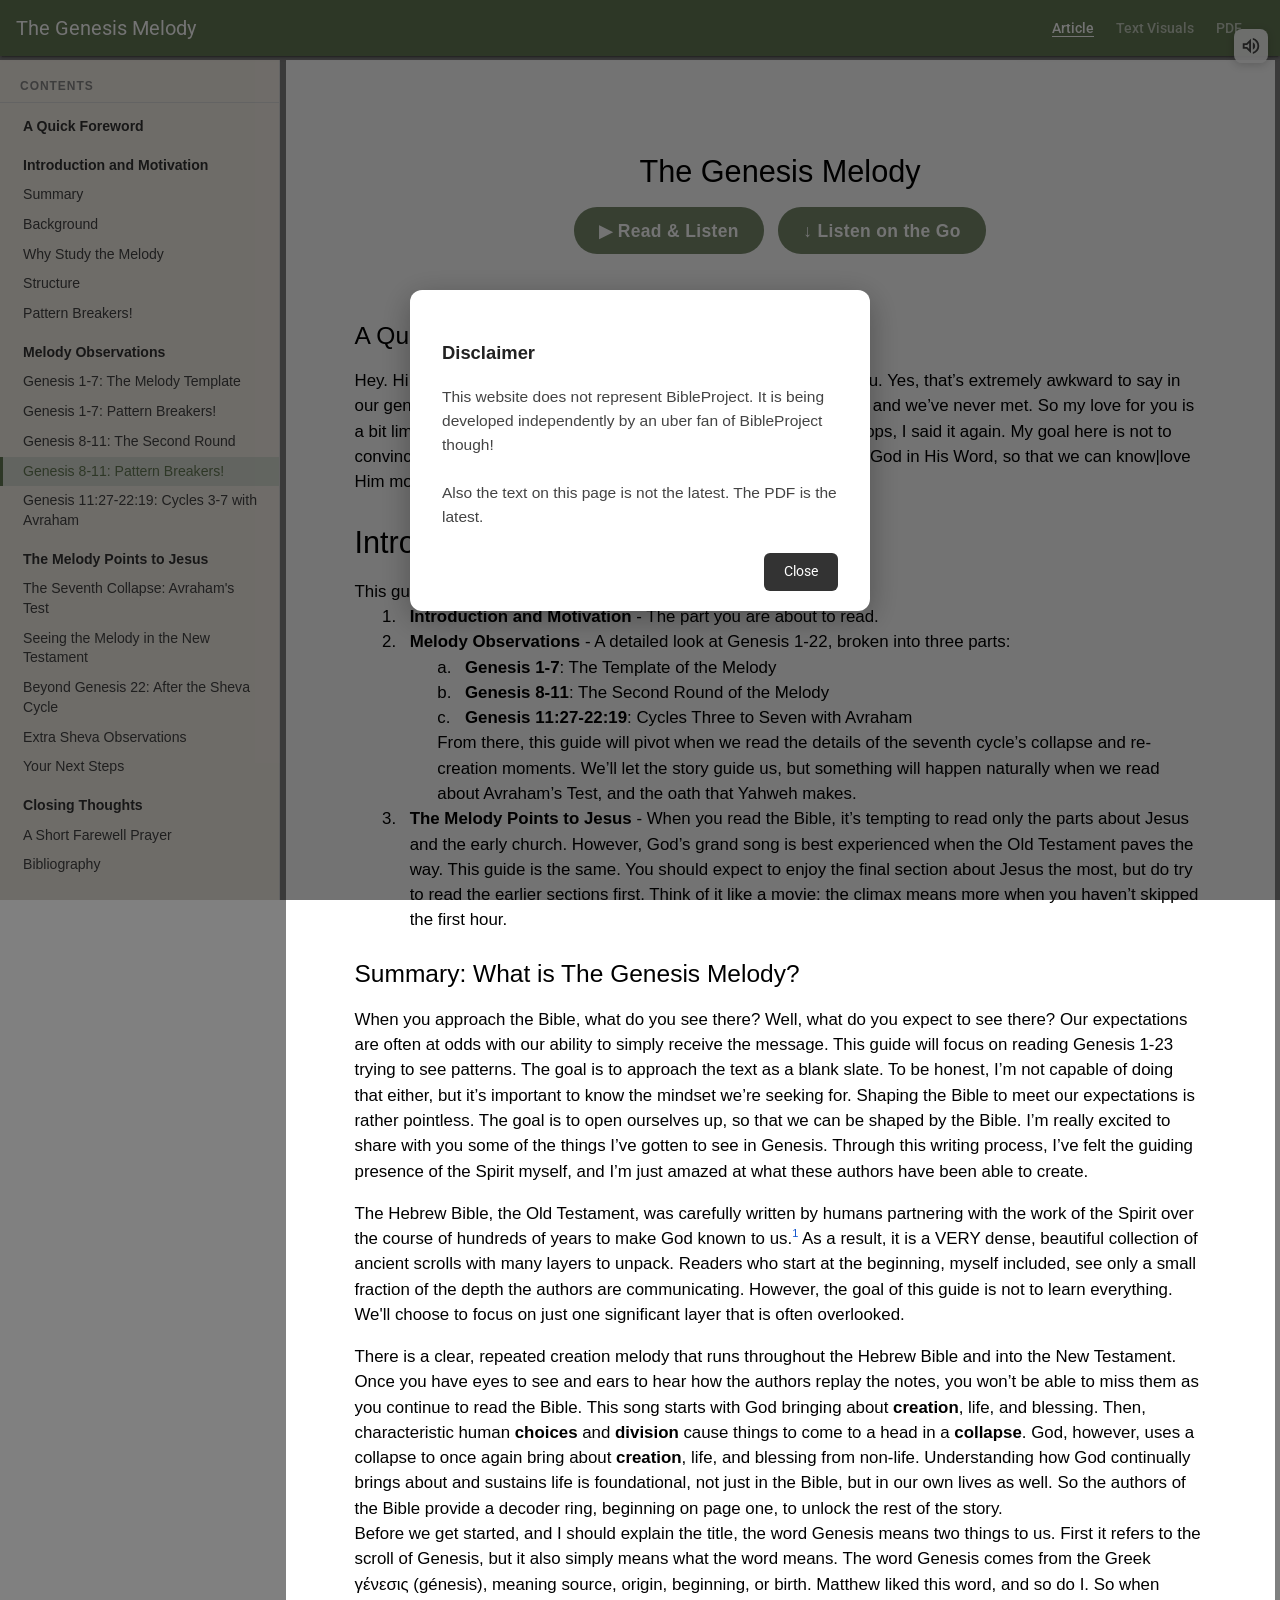
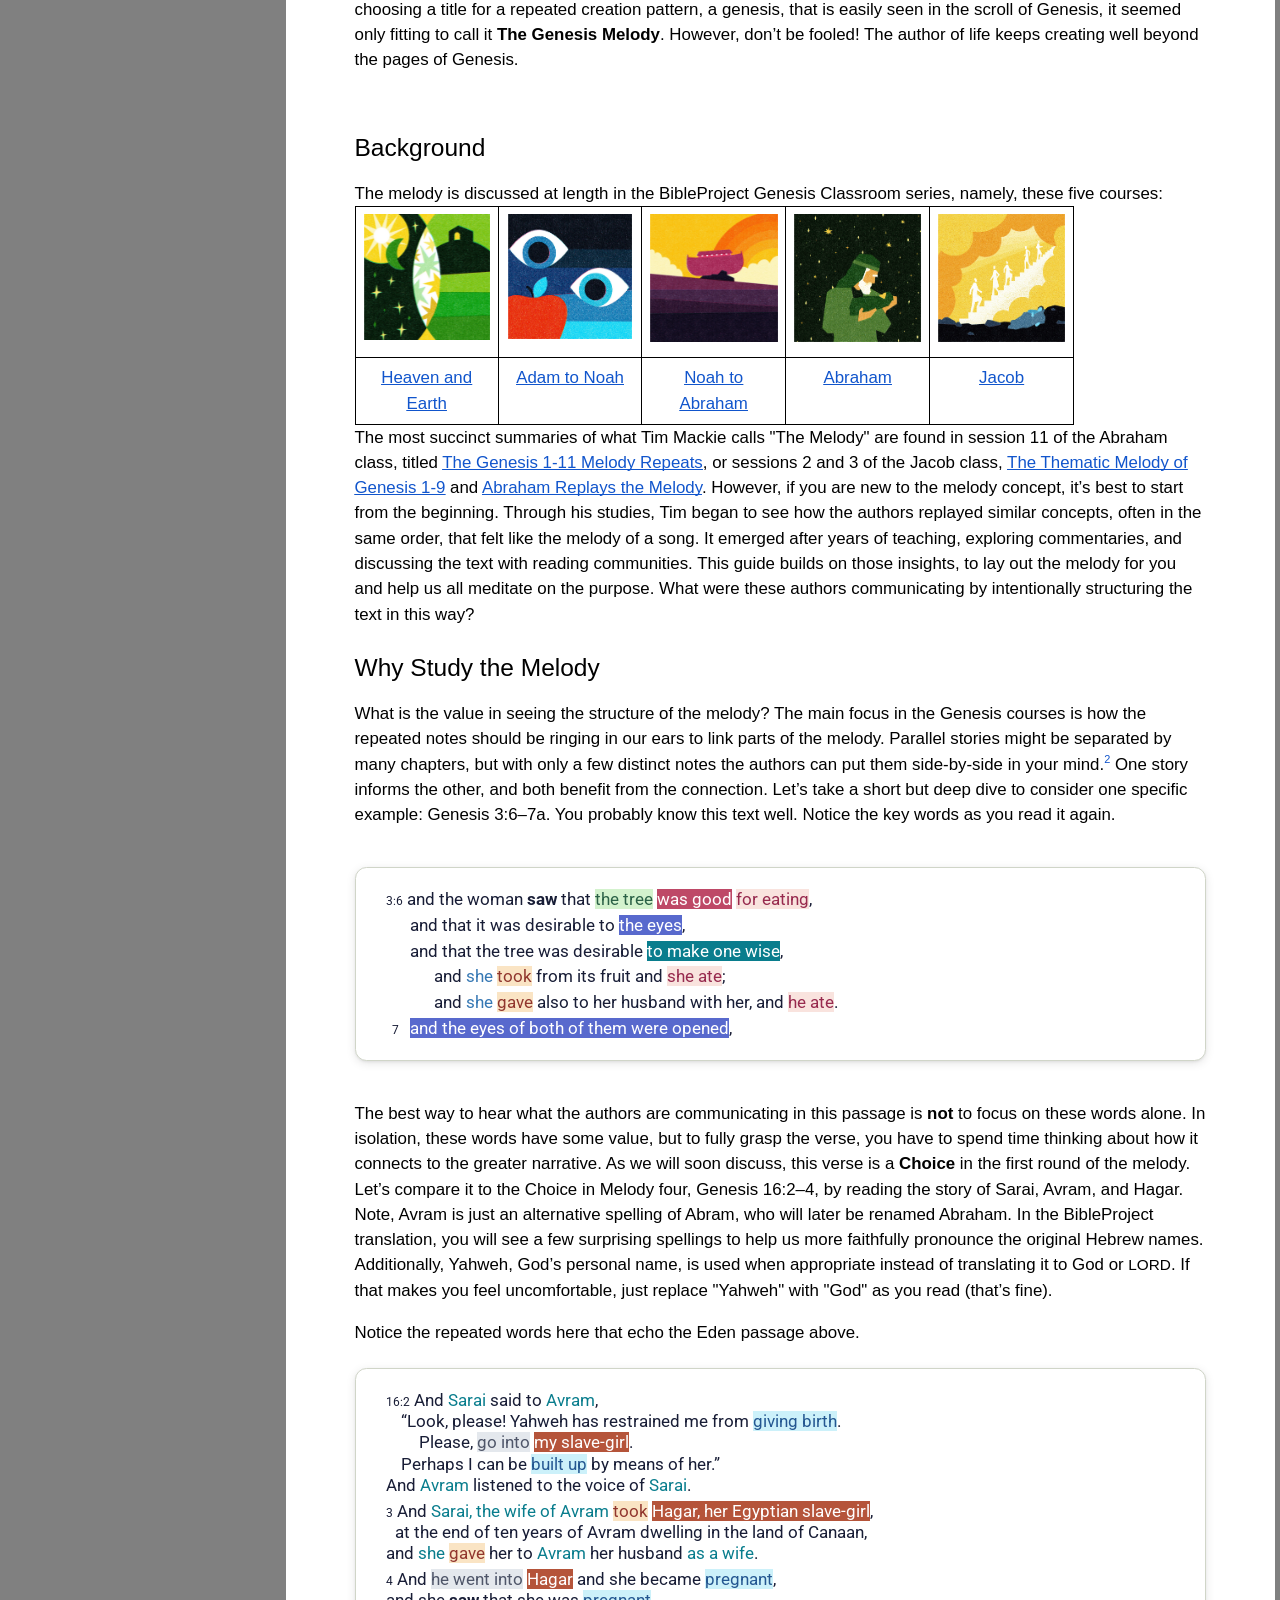
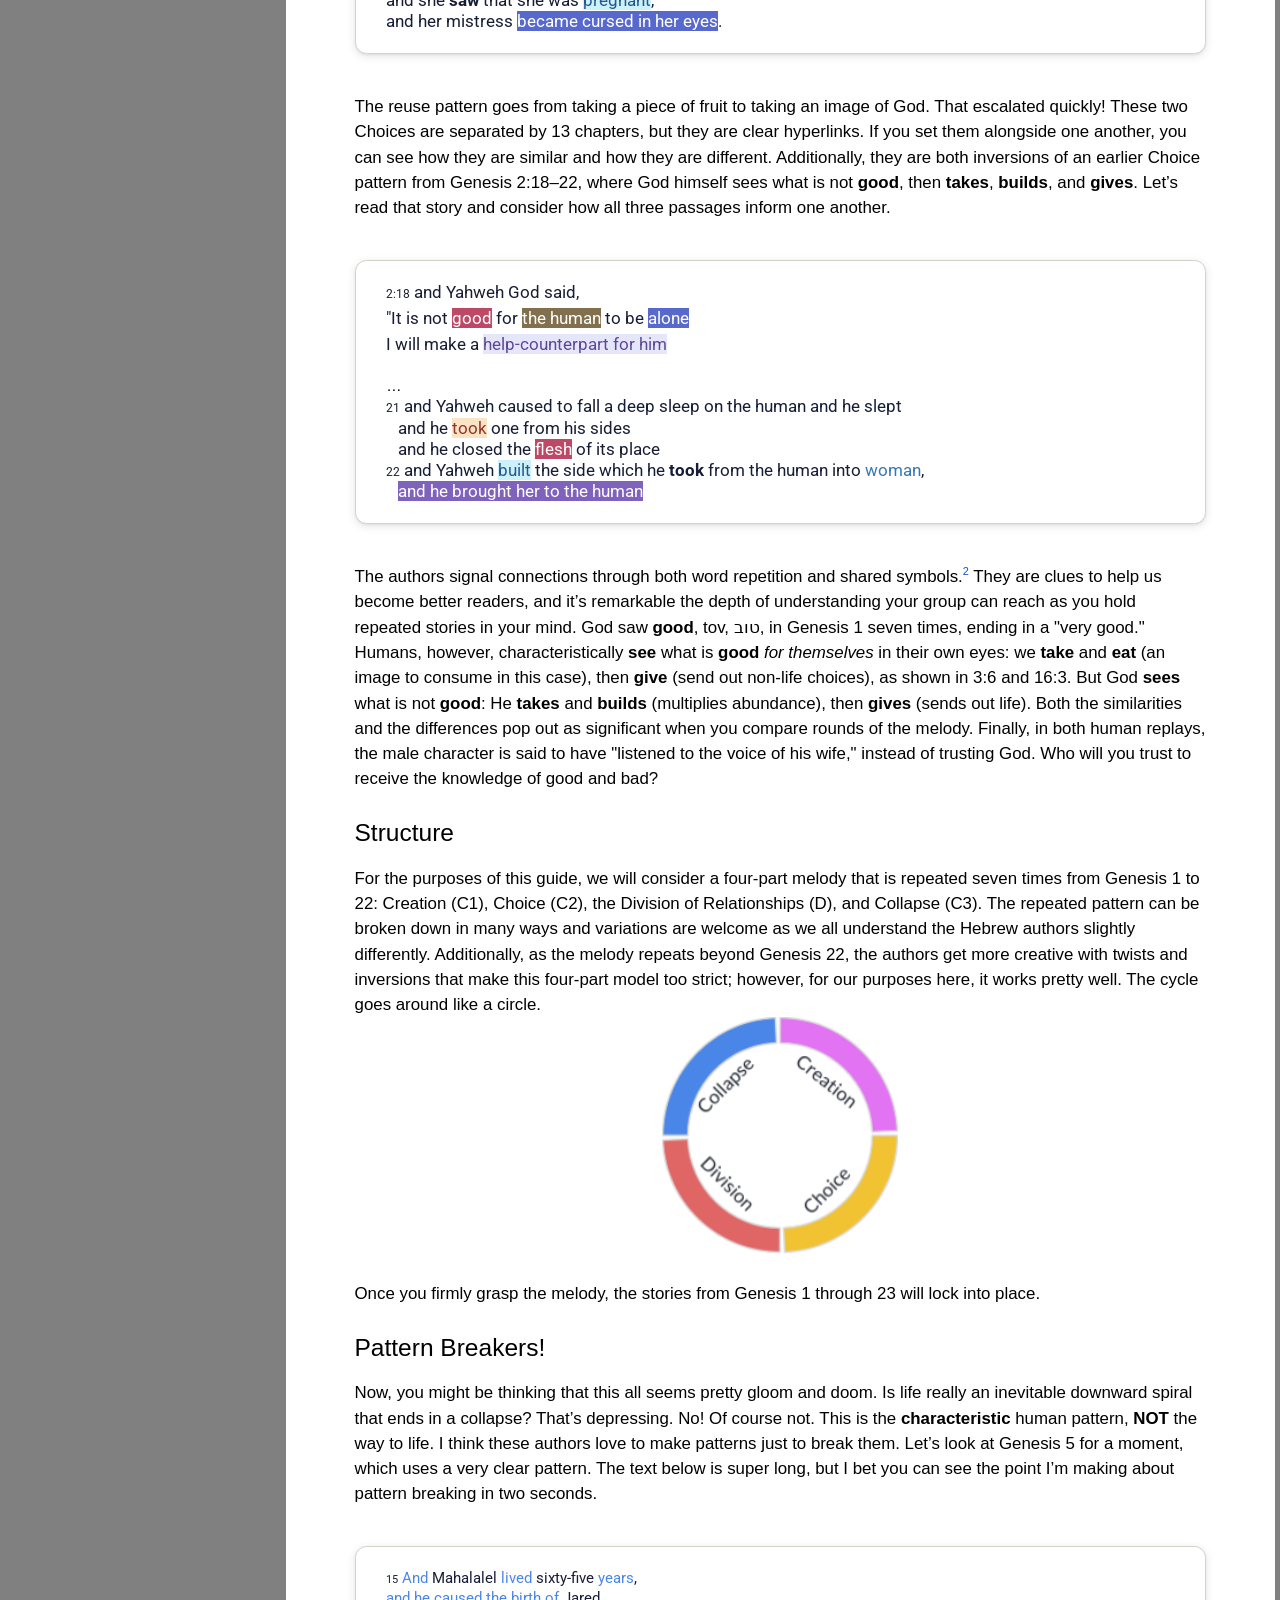
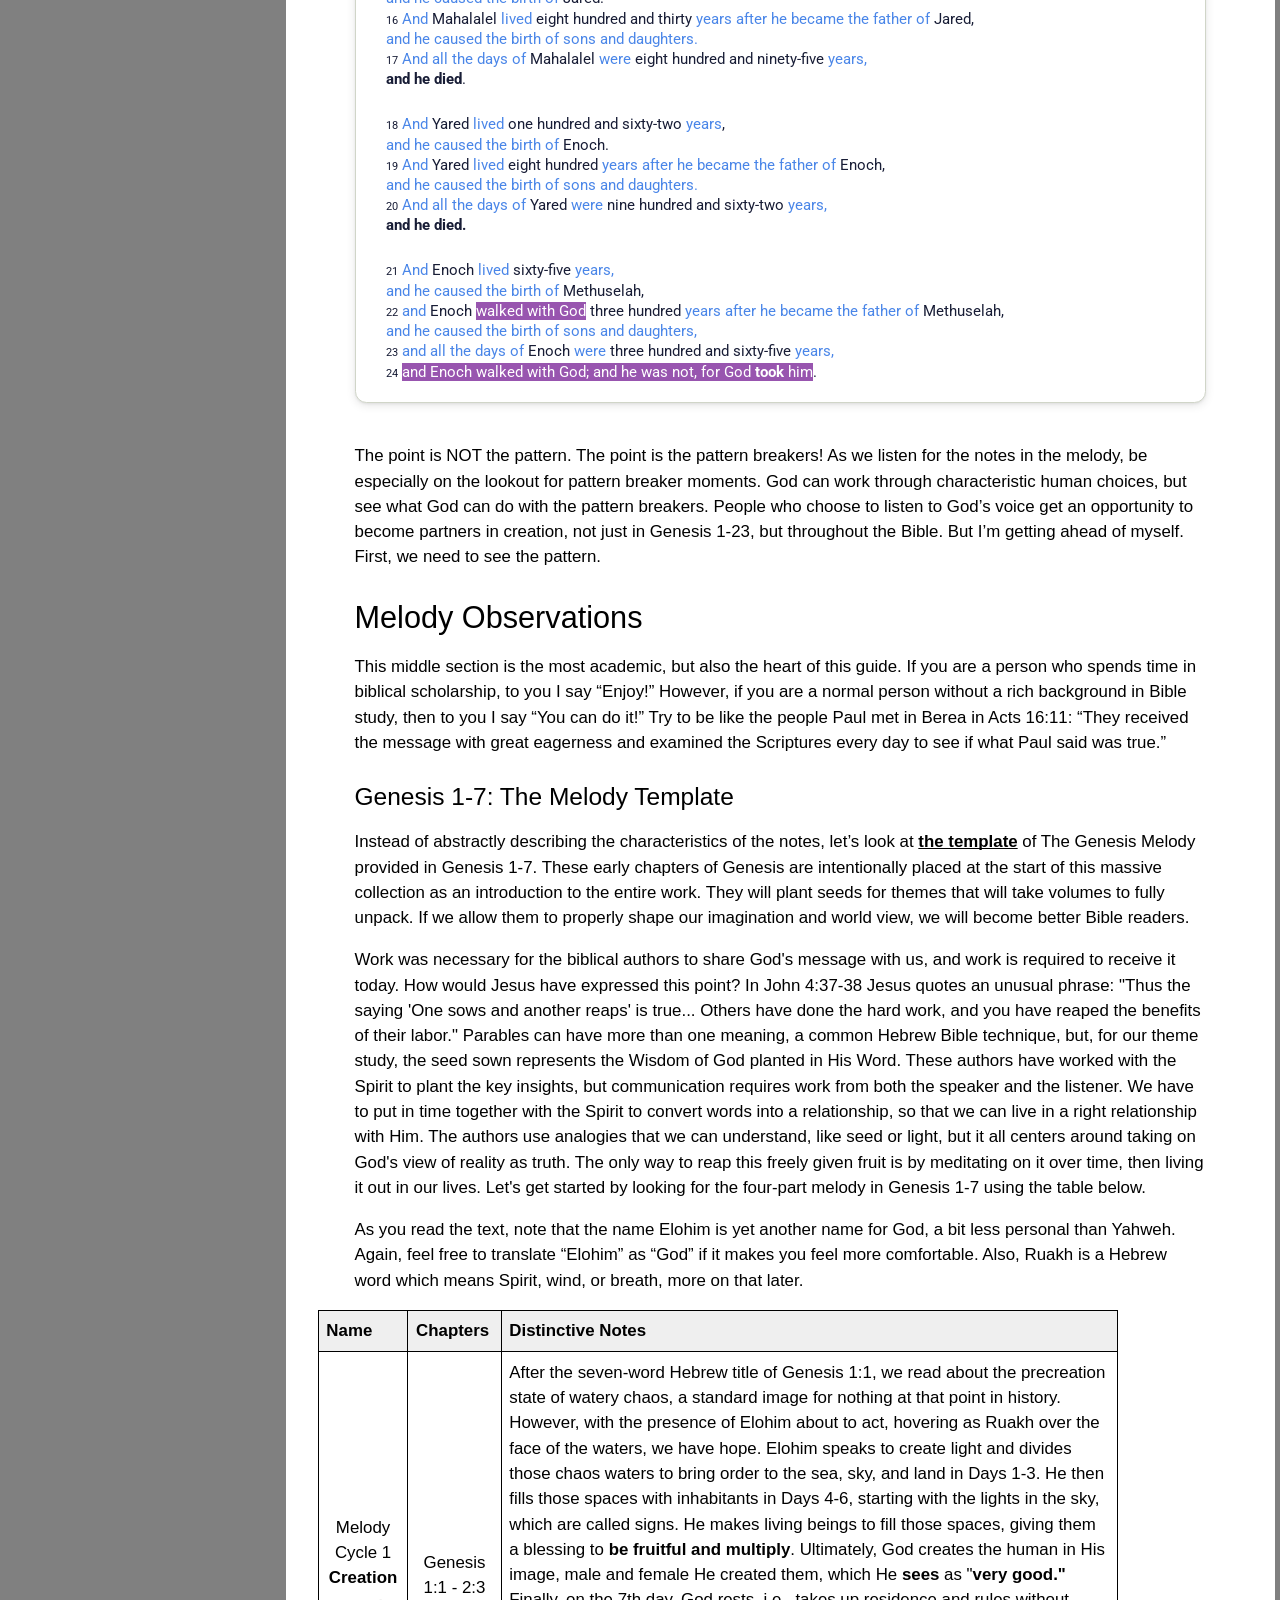
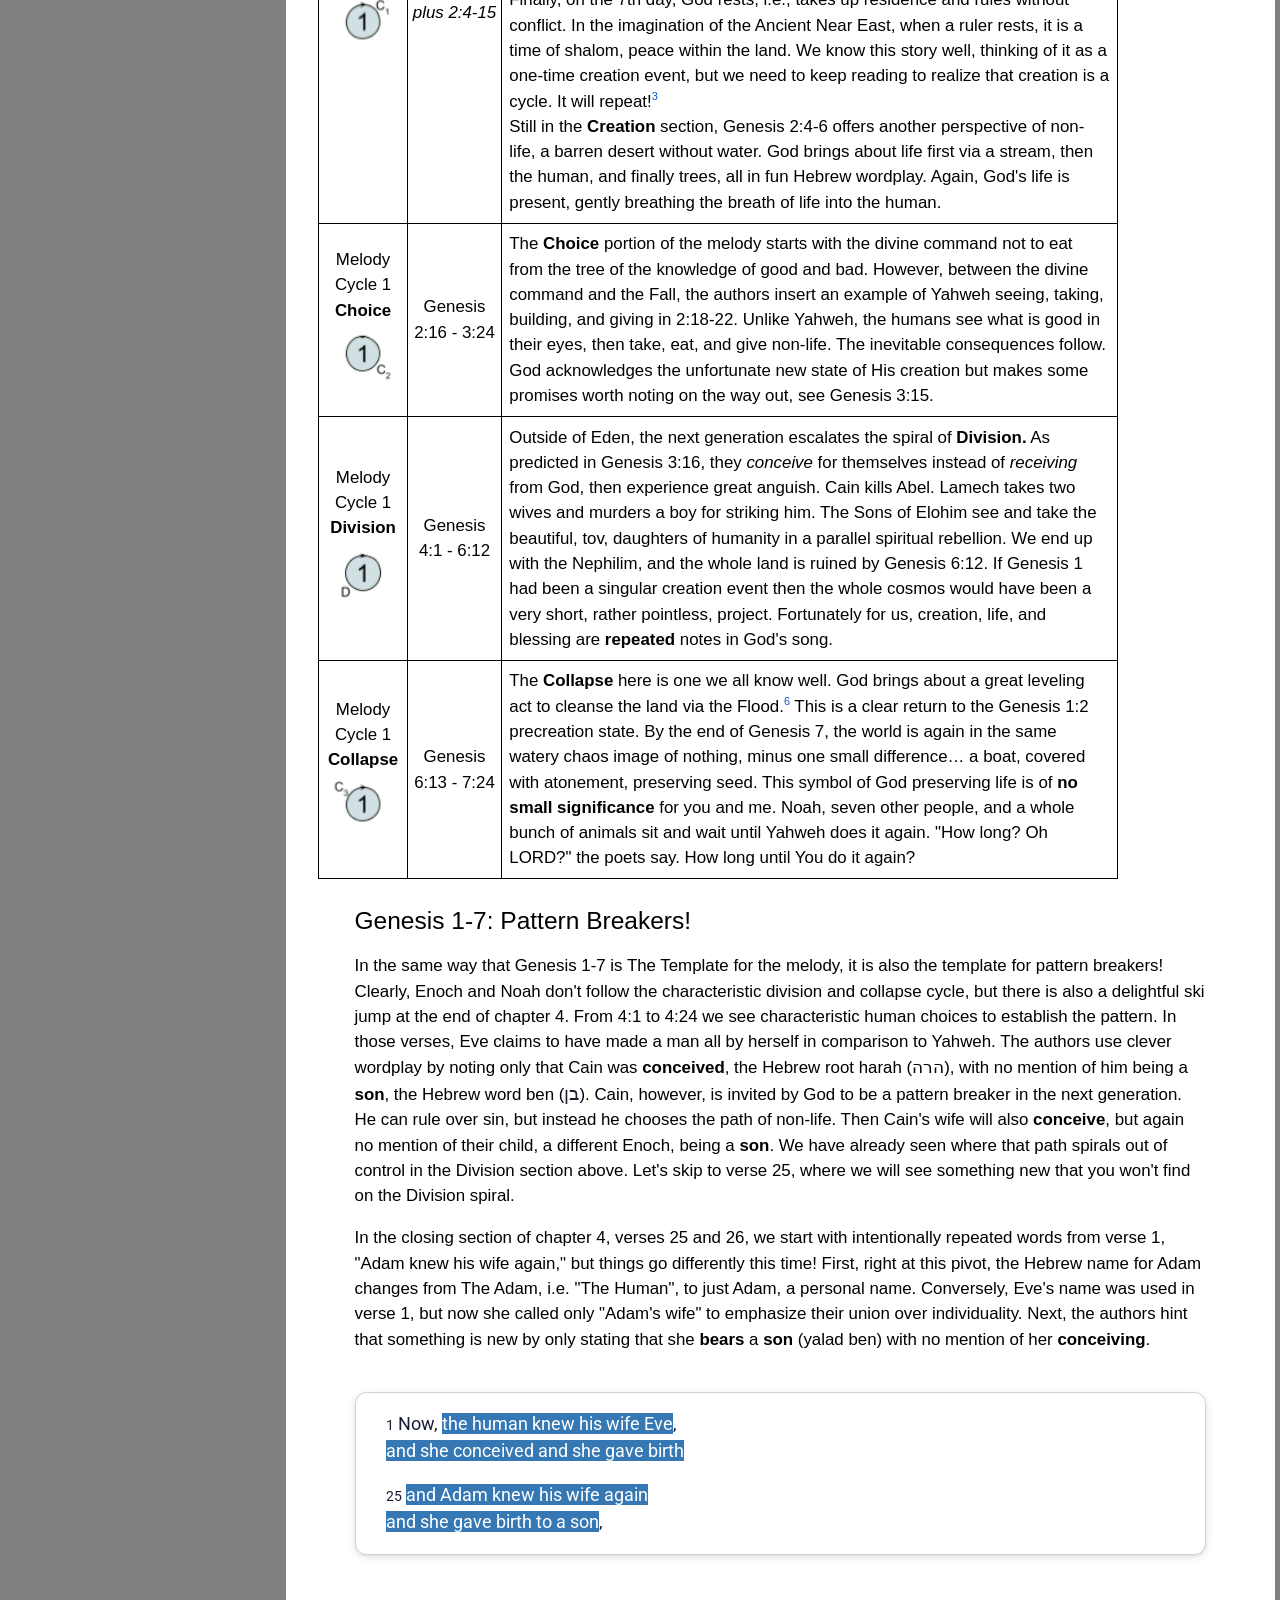
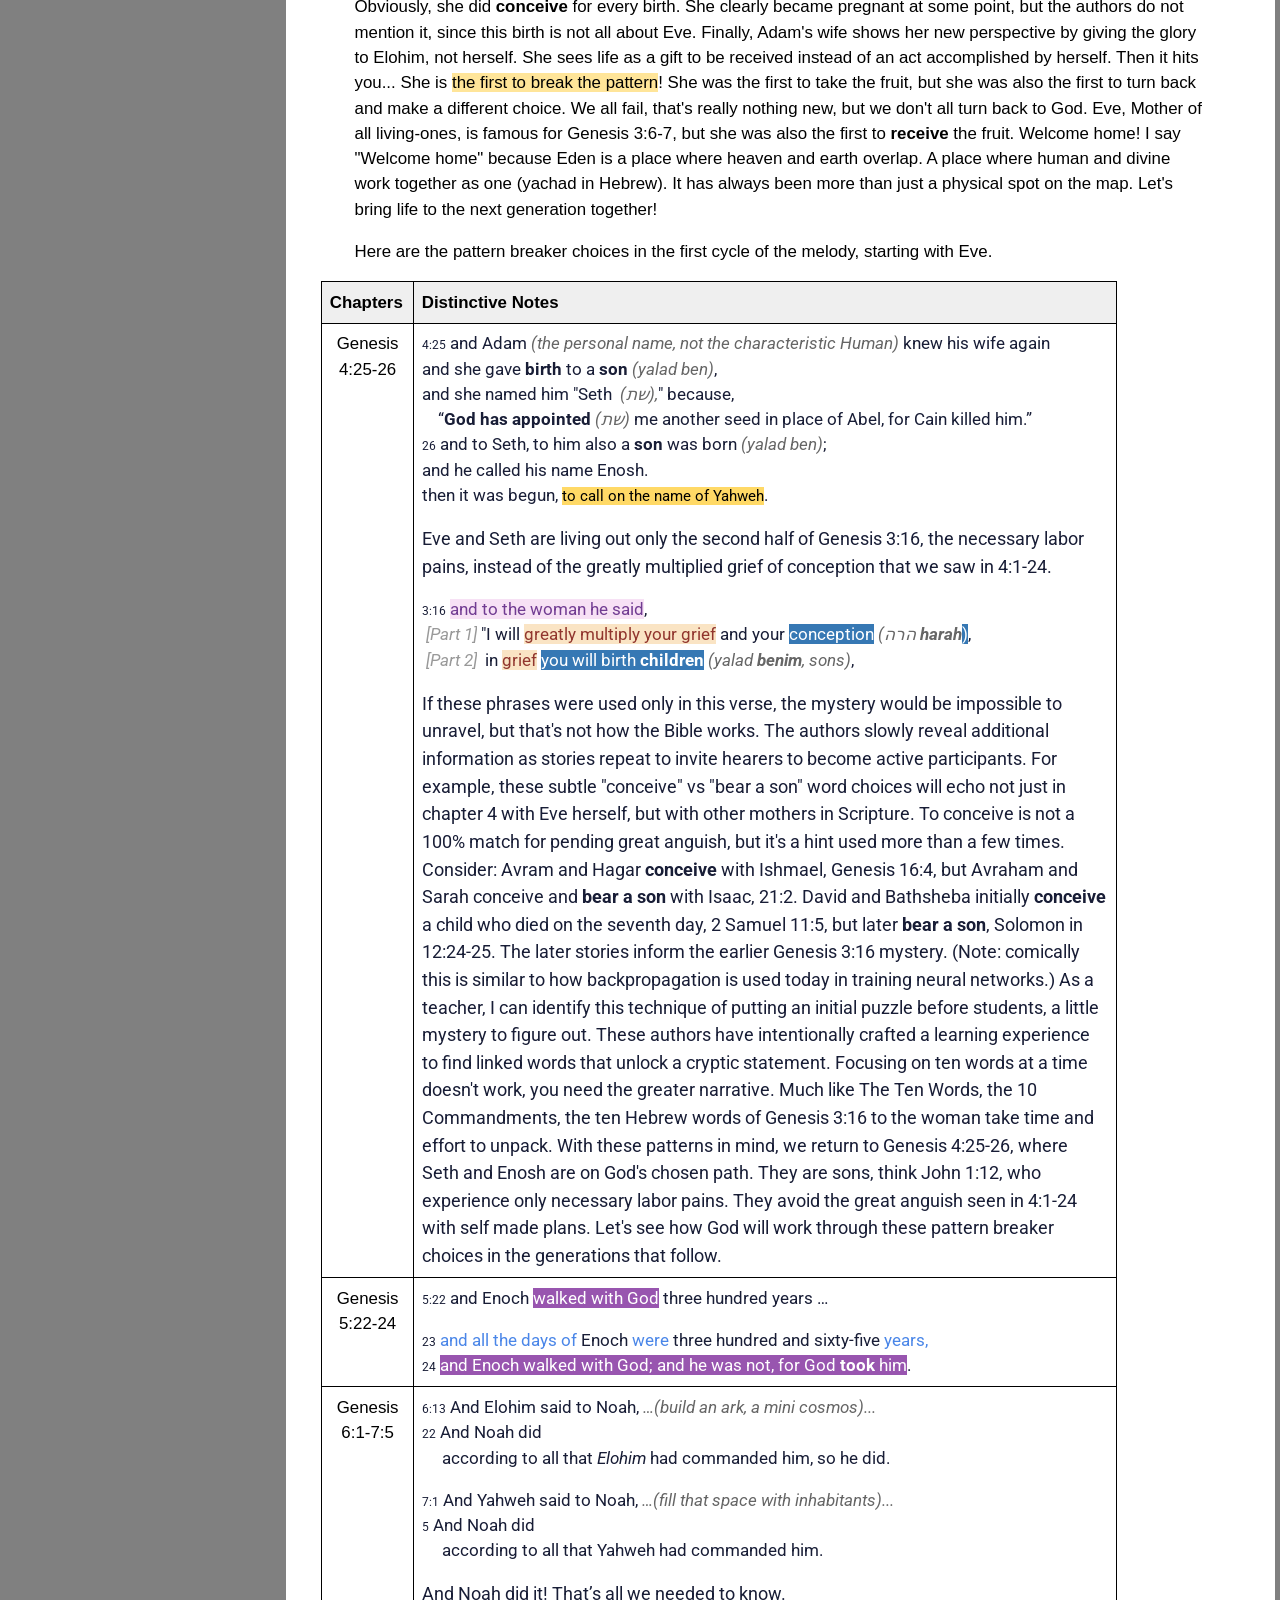
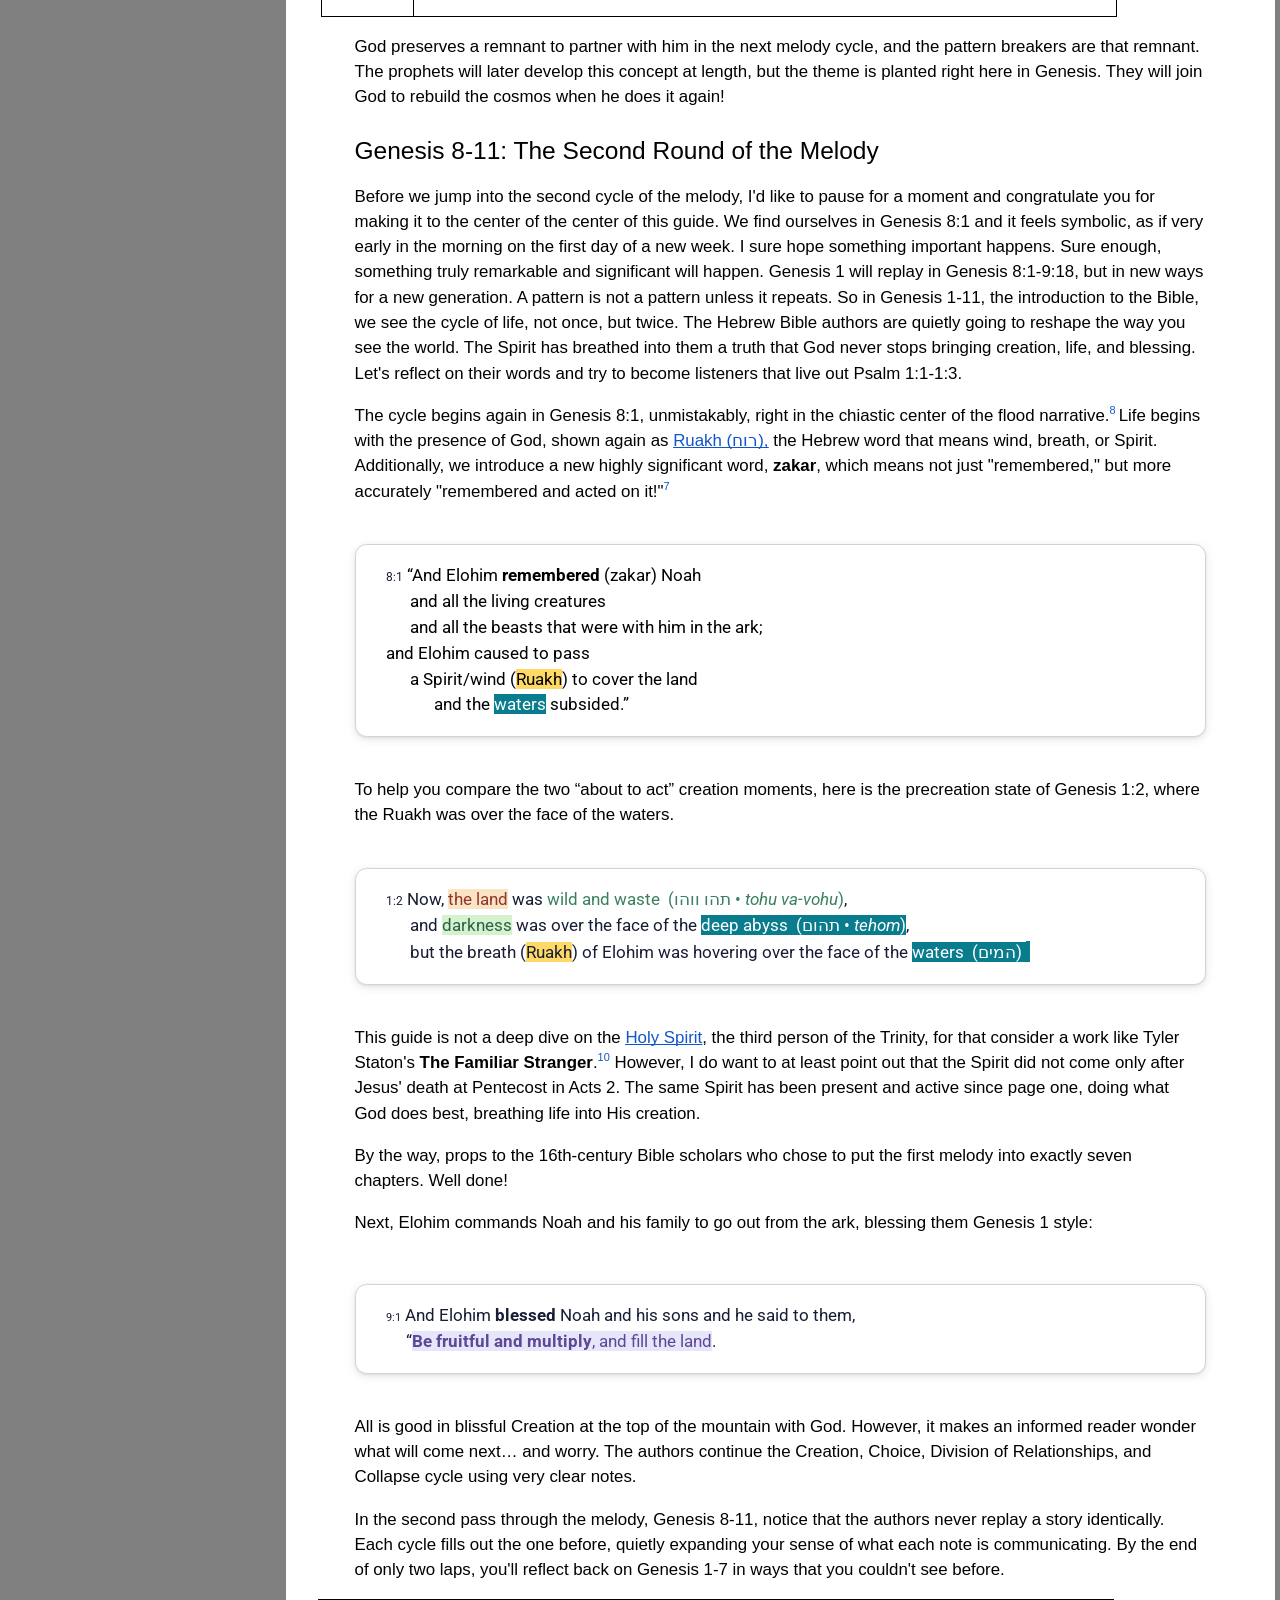
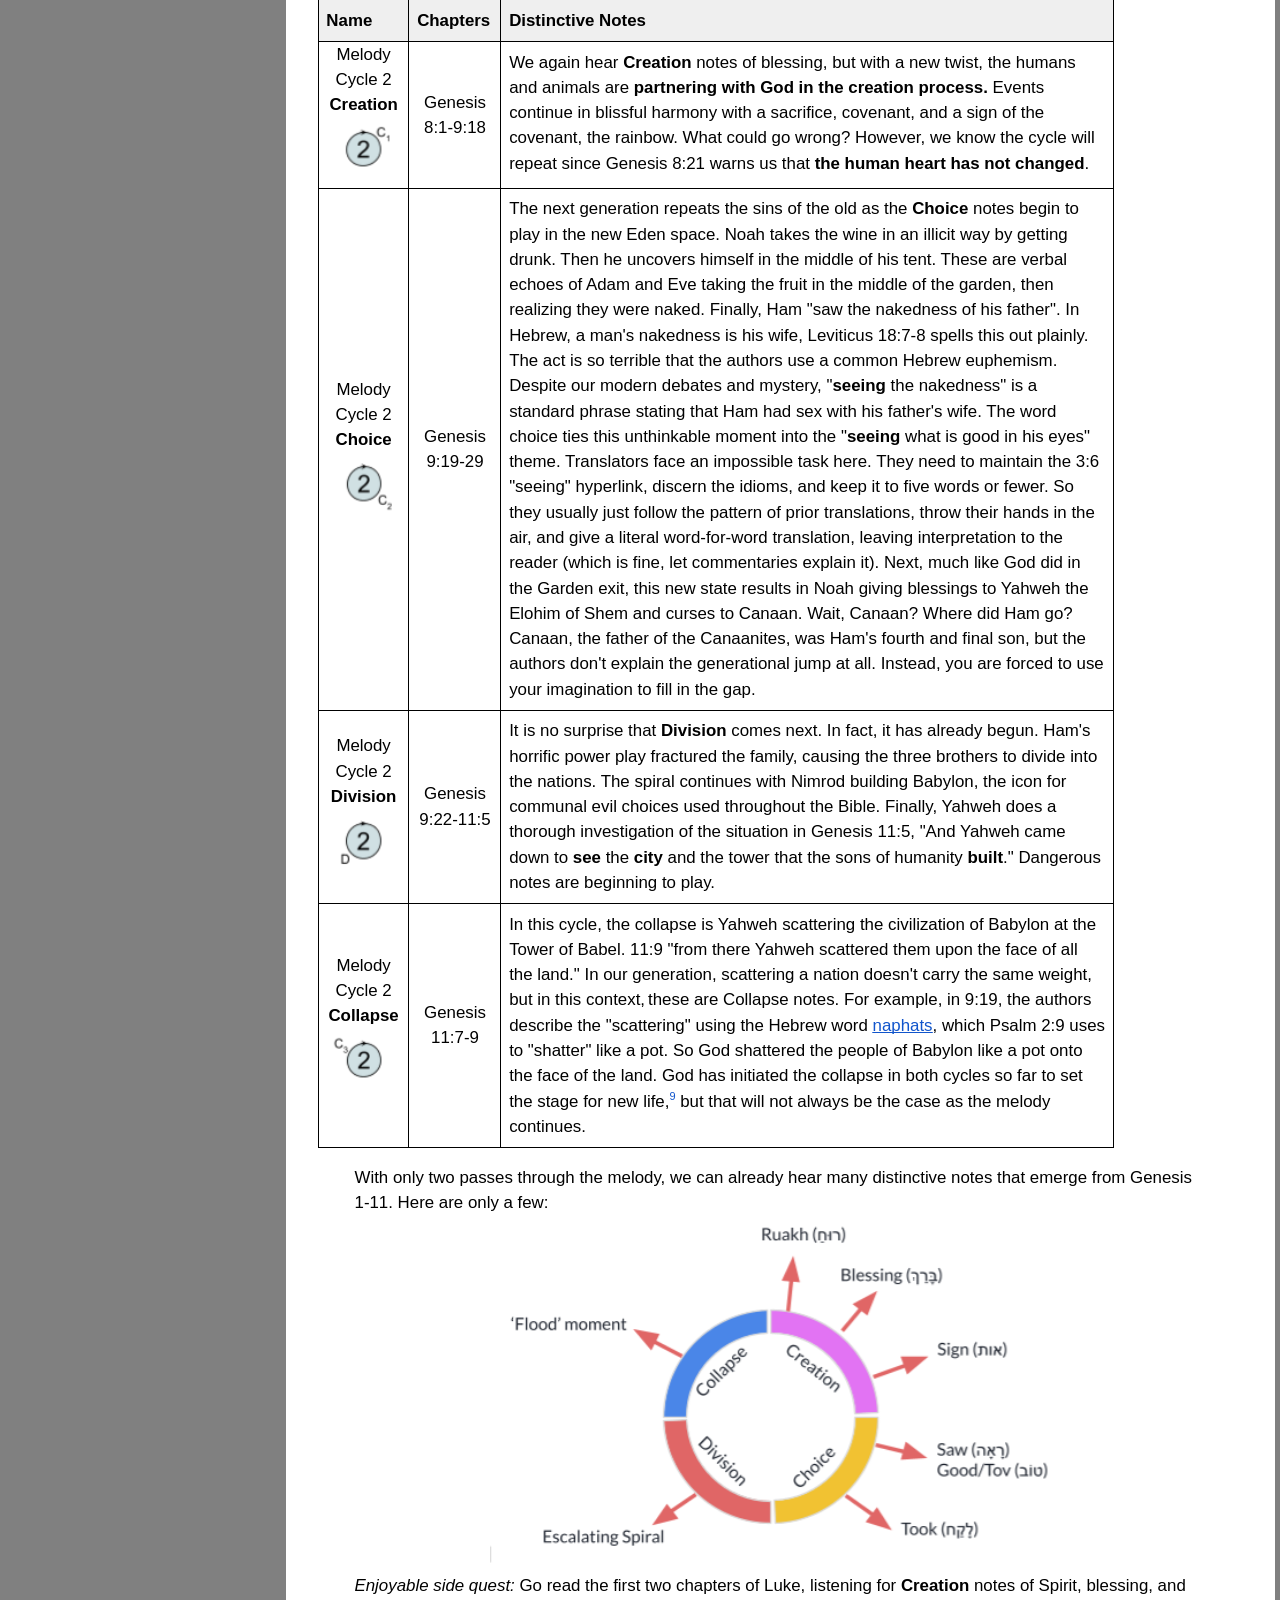
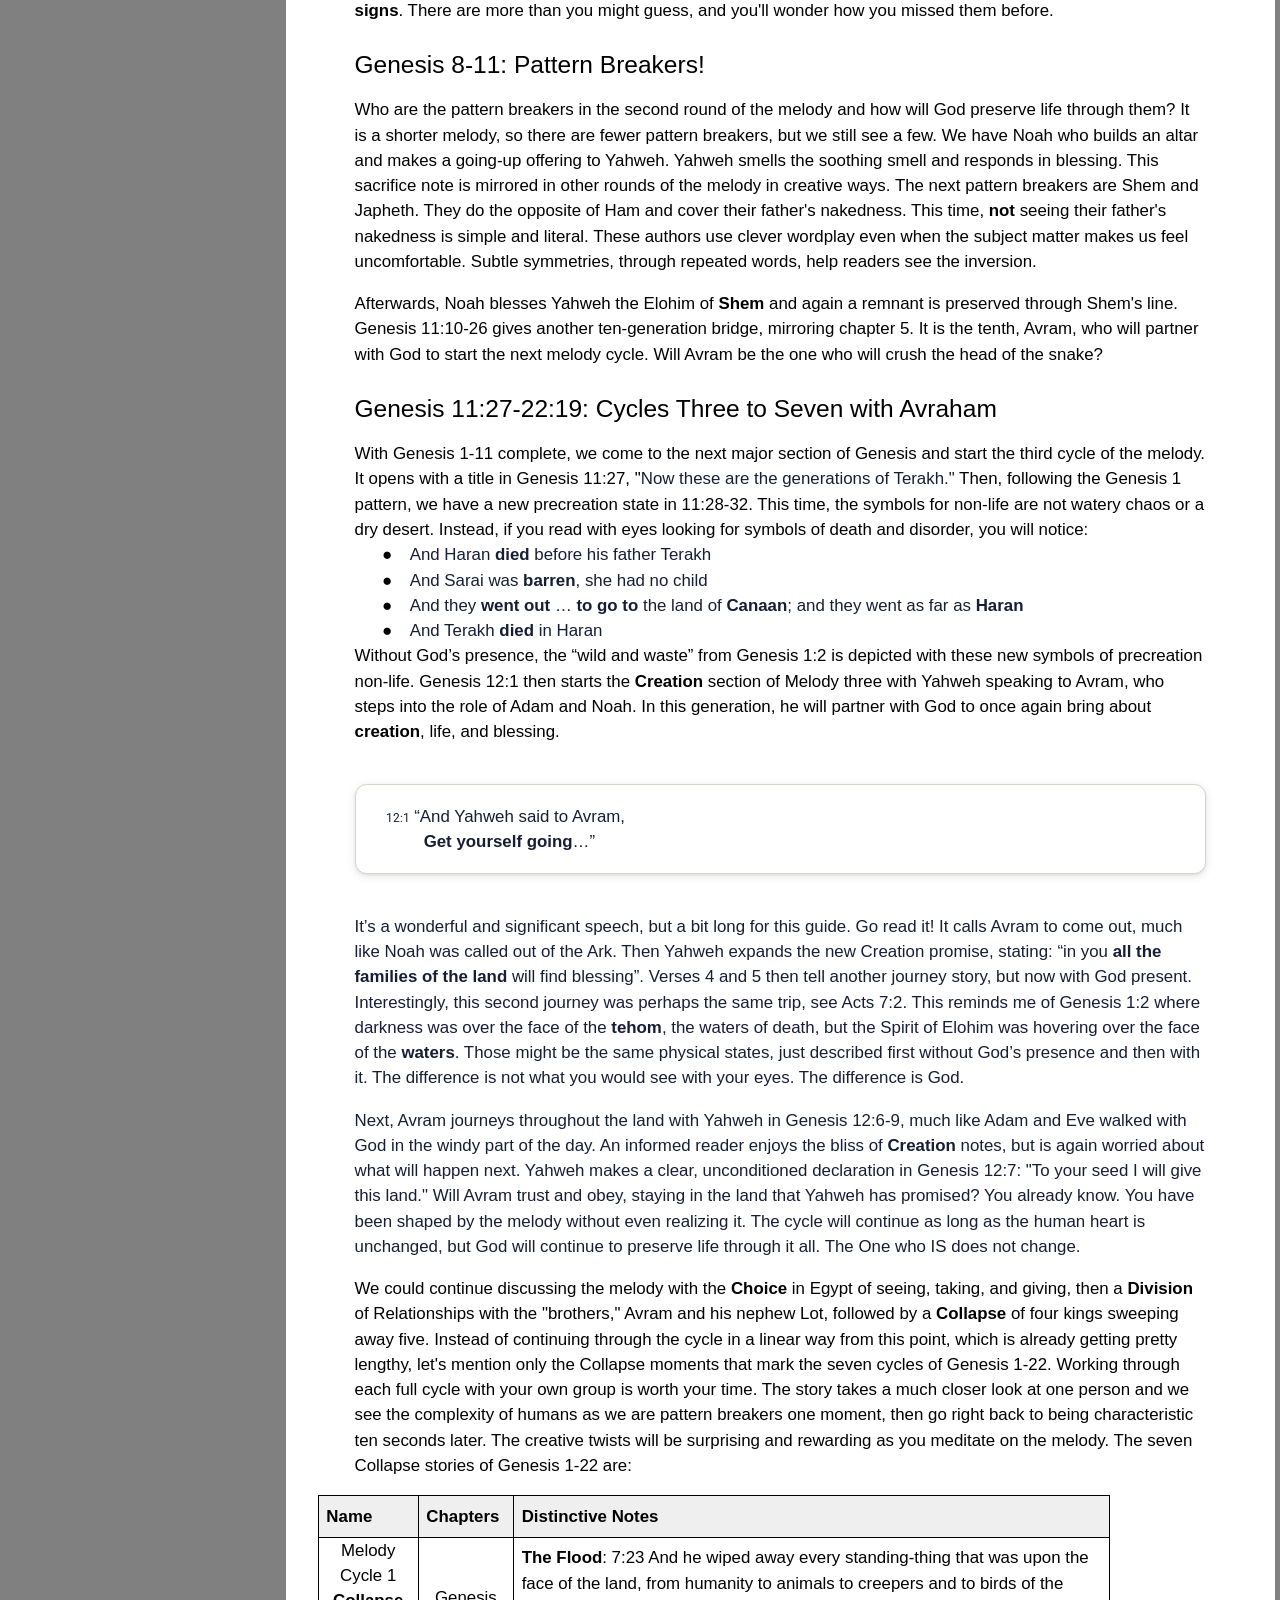
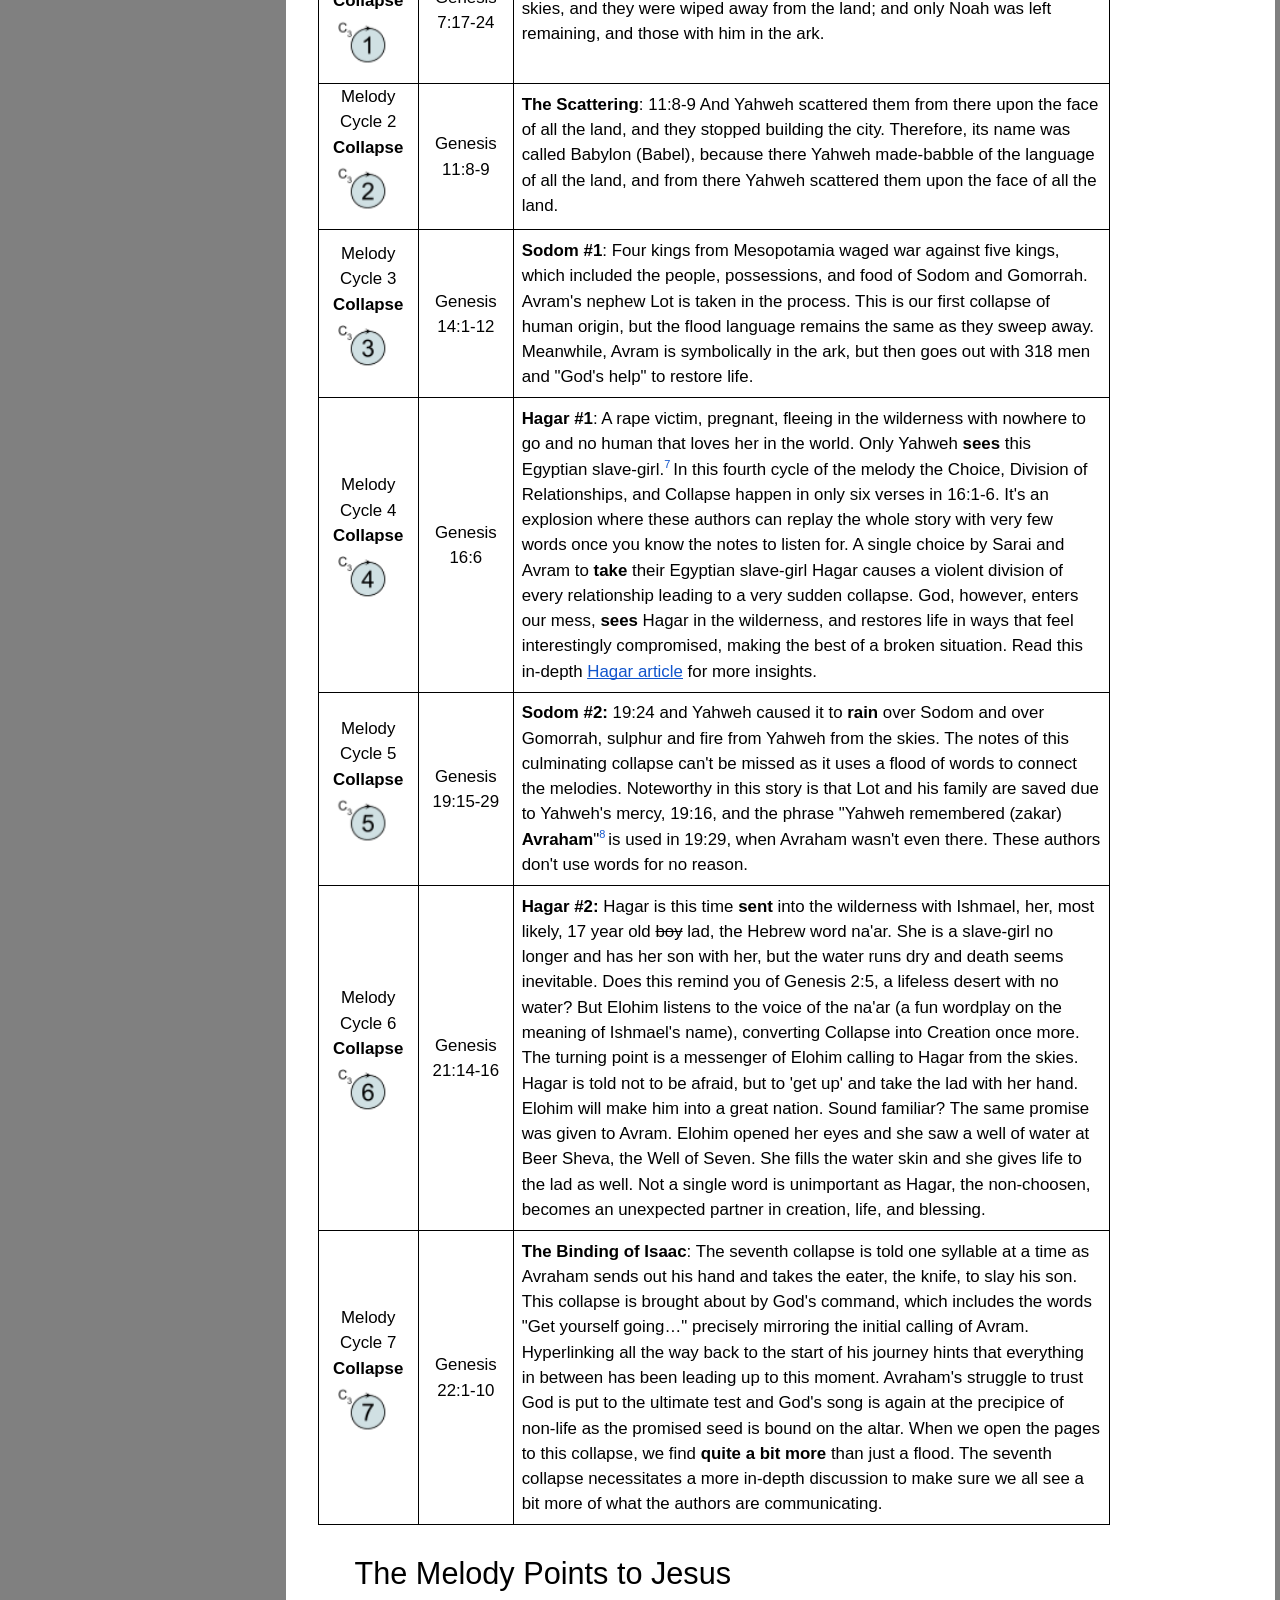
==== commit ec4155a6: "Merge remote-tracking branch 'origin/sentence-ids' into calling-update-and-ids" ====
--- a/public/index.html
+++ b/public/index.html
@@ -12,17 +12,16 @@
 <title>The Genesis Melody</title>
 </head>
 <body>
-
 <!-- Disclaimer modal -->
 <div id="gm-disclaimer-overlay">
-  <div id="gm-disclaimer-box">
-    <h2>Disclaimer</h2>
-    <p>This website does not represent BibleProject. It is being developed independently by an uber fan of BibleProject though!</p>
-    <p>Also the text on this page is not the latest. The PDF is the latest.</p>
-    <div id="gm-disclaimer-close-row">
-      <button id="gm-disclaimer-close">Close</button>
-    </div>
-  </div>
+<div id="gm-disclaimer-box">
+<h2>Disclaimer</h2>
+<p>This website does not represent BibleProject. It is being developed independently by an uber fan of BibleProject though!</p>
+<p>Also the text on this page is not the latest. The PDF is the latest.</p>
+<div id="gm-disclaimer-close-row">
+<button id="gm-disclaimer-close">Close</button>
+</div>
+</div>
 </div>
 <script>
   (function () {
@@ -34,7 +33,6 @@
     document.getElementById('gm-disclaimer-close').addEventListener('click', dismiss);
   })();
 </script>
-
 <nav class="navbar navbar-dark fixed-top">
 <button aria-label="Open contents" class="gm-hamburger" id="gm-hamburger">☰</button>
 <a class="navbar-brand" href="index.html">The Genesis Melody</a>
@@ -74,7 +72,6 @@
 <input class="gm-audio-progress" id="gm-progress" max="100" min="0" step="0.1" type="range" value="0"/>
 <span class="gm-audio-time" id="gm-duration">0:00</span>
 </div>
-
 </div>
 </div>
 </div>
@@ -120,38 +117,38 @@
 <div>
 <p class="c2"><span class="c16"></span></p>
 </div>
-<h1 class="c87" data-t-end="1.3" data-t-start="0" id="the-genesis-melody"><span class="c42 c70 c88"><span class="gm-cue" data-t-end="1.3" data-t-start="0">The Genesis Melody</span></span></h1>
-<p style="text-align:center;margin:8px 0 20px;display:flex;justify-content:center;gap:12px;flex-wrap:wrap;"><button id="gm-demo-btn" style="background:#7a8c6e;color:#fff;border:none;border-radius:20px;padding:9px 22px;font-size:0.95rem;font-weight:600;cursor:pointer;letter-spacing:0.02em;">▶ Read &amp; Listen</button><a id="gm-listen-btn" href="audio/TheGenesisMelody.m4a" style="background:#7a8c6e;color:#fff;border:none;border-radius:20px;padding:9px 22px;font-size:0.95rem;font-weight:600;cursor:pointer;letter-spacing:0.02em;text-decoration:none;">&#8595; Listen on the Go</a></p>
+<h1 class="c87" data-t-end="1.28" data-t-start="0" id="the-genesis-melody"><span class="c42 c70 c88"><span class="gm-cue" data-sentence-id="3509fca29bfd" data-t-end="1.28" data-t-start="0">The Genesis Melody</span></span></h1>
+<p style="text-align:center;margin:8px 0 20px;display:flex;justify-content:center;gap:12px;flex-wrap:wrap;"><button id="gm-demo-btn" style="background:#7a8c6e;color:#fff;border:none;border-radius:20px;padding:9px 22px;font-size:0.95rem;font-weight:600;cursor:pointer;letter-spacing:0.02em;">▶ Read &amp; Listen</button><a href="audio/TheGenesisMelody.m4a" id="gm-listen-btn" style="background:#7a8c6e;color:#fff;border:none;border-radius:20px;padding:9px 22px;font-size:0.95rem;font-weight:600;cursor:pointer;letter-spacing:0.02em;text-decoration:none;">↓ Listen on the Go</a></p>
 <p class="c9 c29"><span class="c7"></span></p>
-<h2 class="c45" id="a-quick-foreword"><span class="c42 c44"><span class="gm-cue" data-t-end="3.5" data-t-start="1.5">A Quick Foreword</span></span></h2>
-<p class="c30" data-t-end="33" data-t-start="3"><span class="gm-cue" data-t-end="4" data-t-start="3">Hey. Hi.</span><span class="gm-cue" data-t-end="8" data-t-start="5"> Before we get started, I wanted to let you know that I love you.</span><span class="gm-cue" data-t-end="12" data-t-start="8"> Yes, that’s extremely awkward to say in our generation, but it really shouldn’t be.</span><span class="gm-cue" data-t-end="22" data-t-start="13"> Of course, I don’t know you, and we’ve never met, so my love for you is a bit limited, but you are an image of God like me, so I love you.</span><span class="gm-cue" data-t-end="23" data-t-start="22"> Oops, I said it again.</span><span class="gm-cue" data-t-end="33" data-t-start="24"> My goal here is not to convince you of anything at all, but to invite you to receive a gift from God in His Word, so that we can know|love Him more.</span></p>
-<h1 class="c60" data-t-end="38" data-t-start="36" id="introduction-and-motivation"><span class="c42 c88 c70"><span class="gm-cue" data-t-end="36" data-t-start="35">Introduction and Motivation</span></span></h1>
-<p class="c30" data-t-end="40" data-t-start="37"><span class="gm-cue" data-t-end="40" data-t-start="37"><span class="c16">This guide is organized into three main sections:</span></span></p>
+<h2 class="c45" data-t-end="2.5" data-t-start="1.28" id="a-quick-foreword"><span class="c42 c44"><span class="gm-cue" data-sentence-id="a557ade044d8" data-t-end="2.5" data-t-start="1.28">A Quick Foreword</span></span></h2>
+<p class="c30" data-t-end="33" data-t-start="3"><span class="gm-cue" data-sentence-id="35fd6ee40418" data-t-end="3.64" data-t-start="2.5">Hey.</span><span class="gm-cue" data-sentence-id="3f6496c4572e" data-t-end="4.04" data-t-start="3.64"> Hi.</span><span class="gm-cue" data-sentence-id="c9f8c808b25c" data-t-end="8" data-t-start="5"> Before we get started, I wanted to let you know that I love you.</span><span class="gm-cue" data-sentence-id="f40f59be03d0" data-t-end="12" data-t-start="8"> Yes, that’s extremely awkward to say in our generation, but it really shouldn’t be.</span><span class="gm-cue" data-sentence-id="4a3ee51965df" data-t-end="15.36" data-t-start="12"> Of course, I don’t know you, and we’ve never met.</span><span class="gm-cue" data-sentence-id="ef6806914cb4" data-t-end="20.7" data-t-start="15.36"> So my love for you is a bit limited, but you are an Image of God like me, so…</span><span class="gm-cue" data-sentence-id="1fc92a48da7c" data-t-end="21.66" data-t-start="20.7"> I love you.</span><span class="gm-cue" data-sentence-id="9fe464b80dcc" data-t-end="23.04" data-t-start="21.66"> Oops, I said it again.</span><span class="gm-cue" data-sentence-id="d8ae2d096939" data-t-end="32.86" data-t-start="23.04"> My goal here is not to convince you of anything at all, but to invite you to receive a gift from God in His Word, so that we can know|love Him more.</span></p>
+<h1 class="c60" data-t-end="38" data-t-start="36" id="introduction-and-motivation"><span class="c42 c88 c70"><span class="gm-cue" data-sentence-id="9667352b46fd" data-t-end="36" data-t-start="35">Introduction and Motivation</span></span></h1>
+<p class="c30" data-t-end="40" data-t-start="37"><span class="gm-cue" data-sentence-id="7031f7dc1d09" data-t-end="40" data-t-start="37"><span class="c16">This guide is organized into three main sections:</span></span></p>
 <ol class="c85 lst-kix_uy7j5ipdzxo0-0 start" start="1">
-<li class="c30 c59 li-bullet-0" data-t-end="44" data-t-start="41"><span class="gm-cue" data-t-end="44" data-t-start="41"><span class="c11">Introduction and Motivation</span><span class="c16"> - The part you are about to read.</span></span></li>
-<li class="c30 c59 li-bullet-0" data-t-end="51" data-t-start="45"><span class="gm-cue" data-t-end="46" data-t-start="45"><span class="c11">Melody Observations</span></span><span class="gm-cue" data-t-end="51" data-t-start="46"><span class="c16"> - A detailed look at Genesis 1-22, broken into three parts:</span></span></li>
+<li class="c30 c59 li-bullet-0" data-t-end="44" data-t-start="41"><span class="gm-cue" data-sentence-id="c6e2bdc26f92" data-t-end="44" data-t-start="41"><span class="c11">Introduction and Motivation</span><span class="c16"> - The part you are about to read.</span></span></li>
+<li class="c30 c59 li-bullet-0" data-t-end="51" data-t-start="45"><span class="gm-cue" data-sentence-id="225be6b055cb" data-t-end="46" data-t-start="45"><span class="c11">Melody Observations</span></span><span class="gm-cue" data-sentence-id="6157668bc9b2" data-t-end="51" data-t-start="46"><span class="c16"> - A detailed look at Genesis 1-22, broken into three parts:</span></span></li>
 </ol>
 <ol class="c85 lst-kix_uy7j5ipdzxo0-1 start" start="1">
-<li class="c30 c74 li-bullet-0" data-t-end="54" data-t-start="52"><span class="gm-cue" data-t-end="54" data-t-start="52"><span class="c11">Genesis 1-7</span><span class="c16">: The Template of the Melody</span></span></li>
-<li class="c30 c74 li-bullet-0" data-t-end="58" data-t-start="55"><span class="gm-cue" data-t-end="58" data-t-start="55"><span class="c11">Genesis 8-11</span><span class="c16">: The Second Round of the Melody</span></span></li>
-<li class="c30 c74 li-bullet-0" data-t-end="64" data-t-start="59"><span class="gm-cue" data-t-end="64" data-t-start="59"><span class="c11">Genesis 11:27-22:19</span><span class="c16">: Cycles Three to Seven with Avraham</span></span></li>
+<li class="c30 c74 li-bullet-0" data-t-end="54" data-t-start="52"><span class="gm-cue" data-sentence-id="e92bff512c3b" data-t-end="54" data-t-start="52"><span class="c11">Genesis 1-7</span><span class="c16">: The Template of the Melody</span></span></li>
+<li class="c30 c74 li-bullet-0" data-t-end="58" data-t-start="55"><span class="gm-cue" data-sentence-id="c13afd5d022f" data-t-end="58" data-t-start="55"><span class="c11">Genesis 8-11</span><span class="c16">: The Second Round of the Melody</span></span></li>
+<li class="c30 c74 li-bullet-0" data-t-end="64" data-t-start="59"><span class="gm-cue" data-sentence-id="80b5e026d22c" data-t-end="64" data-t-start="59"><span class="c11">Genesis 11:27-22:19</span><span class="c16">: Cycles Three to Seven with Avraham</span></span></li>
 </ol>
-<p class="c30 c75" data-t-end="80" data-t-start="65"><span class="gm-cue" data-t-end="71" data-t-start="65"><span class="c16">From there, this guide will pivot when we read the details of the seventh cycle’s collapse and re-creation moments.</span></span><span class="gm-cue" data-t-end="80" data-t-start="72"><span class="c16"> We’ll let the story guide us, but something will happen naturally when we read about Avraham’s Test, and the oath that Yahweh makes.</span></span></p>
+<p class="c30 c75" data-t-end="80" data-t-start="65"><span class="gm-cue" data-sentence-id="b8a90552c9e9" data-t-end="71" data-t-start="65"><span class="c16">From there, this guide will pivot when we read the details of the seventh cycle’s collapse and re-creation moments.</span></span><span class="gm-cue" data-sentence-id="a36f681cdd18" data-t-end="80" data-t-start="72"><span class="c16"> We’ll let the story guide us, but something will happen naturally when we read about Avraham’s Test, and the oath that Yahweh makes.</span></span></p>
 <ol class="c85 lst-kix_uy7j5ipdzxo0-0" start="3">
-<li class="c30 c59 li-bullet-0" data-t-end="113" data-t-start="82"><span class="gm-cue" data-t-end="84" data-t-start="82"><span class="c11">The Melody Points to Jesus</span></span><span class="gm-cue" data-t-end="91" data-t-start="85"><span class="c16"> - When you read the Bible, it’s tempting to read only the parts about Jesus and the early church.</span></span><span class="gm-cue" data-t-end="98" data-t-start="91"><span class="c16"> However, God’s grand song is best experienced when the Old Testament paves the way.</span></span><span class="gm-cue" data-t-end="100" data-t-start="98"><span class="c16"> This guide is the same.</span></span><span class="gm-cue" data-t-end="107" data-t-start="100"><span class="c16"> You should expect to enjoy the final section about Jesus the most, but do try to read the earlier sections first.</span></span><span class="gm-cue" data-t-end="113" data-t-start="108"><span class="c16"> Think of it like a movie: the climax means more when you haven’t skipped the first hour.</span></span></li>
+<li class="c30 c59 li-bullet-0" data-t-end="113" data-t-start="82"><span class="gm-cue" data-sentence-id="02c000cd52f7" data-t-end="84" data-t-start="82"><span class="c11">The Melody Points to Jesus</span></span><span class="gm-cue" data-sentence-id="a0df6a906e0e" data-t-end="91" data-t-start="85"><span class="c16"> - When you read the Bible, it’s tempting to read only the parts about Jesus and the early church.</span></span><span class="gm-cue" data-sentence-id="4c82c324a12f" data-t-end="98" data-t-start="91"><span class="c16"> However, God’s grand song is best experienced when the Old Testament paves the way.</span></span><span class="gm-cue" data-sentence-id="3faa463d254e" data-t-end="100" data-t-start="98"><span class="c16"> This guide is the same.</span></span><span class="gm-cue" data-sentence-id="a5b0952de7df" data-t-end="107" data-t-start="100"><span class="c16"> You should expect to enjoy the final section about Jesus the most, but do try to read the earlier sections first.</span></span><span class="gm-cue" data-sentence-id="432d826cbc5d" data-t-end="113" data-t-start="108"><span class="c16"> Think of it like a movie: the climax means more when you haven’t skipped the first hour.</span></span></li>
 </ol>
-<h2 class="c45" data-t-end="117" data-t-start="114" id="summary"><span class="c42 c44"><span class="gm-cue" data-t-end="117" data-t-start="114">Summary: What is The Genesis Melody?</span></span></h2>
-<p class="c30" data-t-end="167" data-t-start="118"><span class="gm-cue" data-t-end="121" data-t-start="118">When you approach the Bible, what do you see there?</span><span class="gm-cue" data-t-end="123" data-t-start="122"> Well, what do you expect to see there?</span><span class="gm-cue" data-t-end="129" data-t-start="124"> Our expectations are often at odds with our ability to simply receive the message.</span><span class="gm-cue" data-t-end="134" data-t-start="130"> This guide will focus on reading Genesis 1-23 trying to see patterns.</span><span class="gm-cue" data-t-end="138" data-t-start="135"> The goal is to approach the text as a blank slate.</span><span class="gm-cue" data-t-end="144" data-t-start="139"> To be honest, I’m not capable of doing that either, but it’s important to know the mindset we’re seeking for.</span><span class="gm-cue" data-t-end="149" data-t-start="144"> Shaping the Bible to meet our expectations is rather pointless.</span><span class="gm-cue" data-t-end="154" data-t-start="150"> The goal is to open ourselves up, so that we can be shaped by the Bible.</span><span class="gm-cue" data-t-end="159" data-t-start="155"> I’m really excited to share with you some of the things I’ve gotten to see in Genesis.</span><span class="gm-cue" data-t-end="167" data-t-start="159"> Through this writing process, I’ve felt the guiding presence of the Spirit myself, and I’m just amazed at what these authors have been able to create.</span></p>
-<p class="c2"><span class="c16"></span></p>
-<p class="c30" data-t-end="205" data-t-start="168"><span class="gm-cue" data-t-end="180" data-t-start="168">The Hebrew Bible, the Old Testament, was carefully written by humans partnering with the work of the Spirit over the course of hundreds of years to make God known to us.<span class="c40 c64"><a class="c49" href="https://bibleproject.com/articles/did-god-or-people-write-bible/">1</a></span></span><span class="gm-cue" data-t-end="196" data-t-start="181"><span class="c16"> As a result, it is a VERY dense, beautiful collection of ancient scrolls with many layers to unpack. Readers who start at the beginning, myself included, see only a small fraction of the depth the authors are communicating.</span></span><span class="gm-cue" data-t-end="200" data-t-start="197"><span class="c16"> However, the goal of this guide is not to learn everything.</span></span><span class="gm-cue" data-t-end="205" data-t-start="201"><span class="c16"> We'll choose to focus on just one significant layer that is often overlooked.</span></span></p>
-<p class="c2"><span class="c16"></span></p>
-<p class="c30" data-t-end="261" data-t-start="206"><span class="gm-cue" data-t-end="214" data-t-start="206">There is a clear, repeated creation melody that runs throughout the Hebrew Bible and into the New Testament.</span><span class="gm-cue" data-t-end="223" data-t-start="215"> Once you have eyes to see and ears to hear how the authors replay the notes, you won’t be able to miss them as you continue to read the Bible.</span><span class="gm-cue" data-t-end="234" data-t-start="223"> This song starts with God bringing about <span class="c11">creation</span>, life, and blessing. Then, characteristic human <span class="c11">choices</span> and <span class="c11">division</span> cause things to come to a head in a <span class="c11">collapse</span>.</span><span class="gm-cue" data-t-end="242" data-t-start="235"> God, however, uses a collapse to once again bring about <span class="c11">creation</span>, life, and blessing from non-life.</span><span class="gm-cue" data-t-end="252" data-t-start="244"> Understanding how God continually brings about and sustains life is foundational, not just in the Bible, but in our own lives as well.</span><span class="gm-cue" data-t-end="261" data-t-start="253"> So the authors of the Bible provide a decoder ring, beginning on page one, to unlock the rest of the story.</span></p>
-<p class="c30" data-t-end="306" data-t-start="262"><span class="gm-cue" data-t-end="268" data-t-start="262"> Before we get started, and I should explain the title, the word Genesis means two things to us.</span><span class="gm-cue" data-t-end="274" data-t-start="268"> First it refers to the scroll of Genesis, but it also simply means what the word means.</span><span class="gm-cue" data-t-end="283" data-t-start="275"> The word Genesis comes from the Greek γένεσις (génesis), meaning source, origin, beginning, or birth.</span><span class="gm-cue" data-t-end="286" data-t-start="284"> Matthew liked this word, and so do I.</span><span class="gm-cue" data-t-end="299" data-t-start="287"> So when choosing a title for a repeated creation pattern, a genesis, that is easily seen in the scroll of Genesis, it seemed only fitting to call it <span class="c11">The Genesis Melody</span>.</span><span class="gm-cue" data-t-end="306" data-t-start="300"><span class="c16"> However, don’t be fooled! The author of life keeps creating well beyond the pages of Genesis.</span></span></p>
+<h2 class="c45" data-t-end="117" data-t-start="114" id="summary"><span class="c42 c44"><span class="gm-cue" data-sentence-id="9517658c6577" data-t-end="117" data-t-start="114">Summary: What is The Genesis Melody?</span></span></h2>
+<p class="c30" data-t-end="167" data-t-start="118"><span class="gm-cue" data-sentence-id="87672d72ca3a" data-t-end="121" data-t-start="118">When you approach the Bible, what do you see there?</span><span class="gm-cue" data-sentence-id="9df242f7d7c2" data-t-end="123" data-t-start="122"> Well, what do you expect to see there?</span><span class="gm-cue" data-sentence-id="4c641b46cbbf" data-t-end="129" data-t-start="124"> Our expectations are often at odds with our ability to simply receive the message.</span><span class="gm-cue" data-sentence-id="955636f50972" data-t-end="134" data-t-start="130"> This guide will focus on reading Genesis 1-23 trying to see patterns.</span><span class="gm-cue" data-sentence-id="b0b1f7e61ab1" data-t-end="138" data-t-start="135"> The goal is to approach the text as a blank slate.</span><span class="gm-cue" data-sentence-id="f0ae236fa1e4" data-t-end="144" data-t-start="139"> To be honest, I’m not capable of doing that either, but it’s important to know the mindset we’re seeking for.</span><span class="gm-cue" data-sentence-id="0e973d5ccc5c" data-t-end="149" data-t-start="144"> Shaping the Bible to meet our expectations is rather pointless.</span><span class="gm-cue" data-sentence-id="9e86a16e7bce" data-t-end="154" data-t-start="150"> The goal is to open ourselves up, so that we can be shaped by the Bible.</span><span class="gm-cue" data-sentence-id="b314450db25f" data-t-end="159" data-t-start="155"> I’m really excited to share with you some of the things I’ve gotten to see in Genesis.</span><span class="gm-cue" data-sentence-id="718caa4a6741" data-t-end="167" data-t-start="159"> Through this writing process, I’ve felt the guiding presence of the Spirit myself, and I’m just amazed at what these authors have been able to create.</span></p>
+<p class="c2"><span class="c16"></span></p>
+<p class="c30" data-t-end="205" data-t-start="168"><span class="gm-cue" data-sentence-id="3338d4ae3ceb" data-t-end="180" data-t-start="168">The Hebrew Bible, the Old Testament, was carefully written by humans partnering with the work of the Spirit over the course of hundreds of years to make God known to us.<span class="c40 c64"><a class="c49" href="https://bibleproject.com/articles/did-god-or-people-write-bible/">1</a></span></span><span class="gm-cue" data-sentence-id="1889a9d24161" data-t-end="196" data-t-start="181"><span class="c16"> As a result, it is a VERY dense, beautiful collection of ancient scrolls with many layers to unpack. Readers who start at the beginning, myself included, see only a small fraction of the depth the authors are communicating.</span></span><span class="gm-cue" data-sentence-id="b18a4bc3daca" data-t-end="200" data-t-start="197"><span class="c16"> However, the goal of this guide is not to learn everything.</span></span><span class="gm-cue" data-sentence-id="086bb10fe705" data-t-end="205" data-t-start="201"><span class="c16"> We'll choose to focus on just one significant layer that is often overlooked.</span></span></p>
+<p class="c2"><span class="c16"></span></p>
+<p class="c30" data-t-end="261" data-t-start="206"><span class="gm-cue" data-sentence-id="894dc7558f66" data-t-end="214" data-t-start="206">There is a clear, repeated creation melody that runs throughout the Hebrew Bible and into the New Testament.</span><span class="gm-cue" data-sentence-id="3b0c686d7a5b" data-t-end="223" data-t-start="215"> Once you have eyes to see and ears to hear how the authors replay the notes, you won’t be able to miss them as you continue to read the Bible.</span><span class="gm-cue" data-sentence-id="a94171f4706d" data-t-end="234" data-t-start="223"> This song starts with God bringing about <span class="c11">creation</span>, life, and blessing. Then, characteristic human <span class="c11">choices</span> and <span class="c11">division</span> cause things to come to a head in a <span class="c11">collapse</span>.</span><span class="gm-cue" data-sentence-id="cfe76cde1097" data-t-end="242" data-t-start="235"> God, however, uses a collapse to once again bring about <span class="c11">creation</span>, life, and blessing from non-life.</span><span class="gm-cue" data-sentence-id="ff1a8d0bcf54" data-t-end="252" data-t-start="244"> Understanding how God continually brings about and sustains life is foundational, not just in the Bible, but in our own lives as well.</span><span class="gm-cue" data-sentence-id="5709954feb7c" data-t-end="261" data-t-start="253"> So the authors of the Bible provide a decoder ring, beginning on page one, to unlock the rest of the story.</span></p>
+<p class="c30" data-t-end="306" data-t-start="262"><span class="gm-cue" data-sentence-id="23a3251f891f" data-t-end="268" data-t-start="262"> Before we get started, and I should explain the title, the word Genesis means two things to us.</span><span class="gm-cue" data-sentence-id="4cfc657be313" data-t-end="274" data-t-start="268"> First it refers to the scroll of Genesis, but it also simply means what the word means.</span><span class="gm-cue" data-sentence-id="6d419e9d5185" data-t-end="283" data-t-start="275"> The word Genesis comes from the Greek γένεσις (génesis), meaning source, origin, beginning, or birth.</span><span class="gm-cue" data-sentence-id="91fe22ee9ee9" data-t-end="286" data-t-start="284"> Matthew liked this word, and so do I.</span><span class="gm-cue" data-sentence-id="41056a95bfe3" data-t-end="299" data-t-start="287"> So when choosing a title for a repeated creation pattern, a genesis, that is easily seen in the scroll of Genesis, it seemed only fitting to call it <span class="c11">The Genesis Melody</span>.</span><span class="gm-cue" data-sentence-id="15a69bf075bc" data-t-end="306" data-t-start="300"><span class="c16"> However, don’t be fooled! The author of life keeps creating well beyond the pages of Genesis.</span></span></p>
 <p class="c2"><span class="c16"></span></p>
 <hr style="page-break-before:always;display:none;"/>
 <p class="c2"><span class="c16"></span></p>
-<h2 class="c45" id="background"><span class="c42 c44"><span class="gm-cue" data-t-end="310" data-t-start="308">Background</span></span></h2>
-<p class="c30" data-t-end="317" data-t-start="310"><span class="gm-cue" data-t-end="317" data-t-start="310"><span class="c16">The melody is discussed at length in the BibleProject Genesis Classroom series, namely, these five courses:</span></span></p>
+<h2 class="c45" id="background"><span class="c42 c44"><span class="gm-cue" data-sentence-id="c136186f5614" data-t-end="310" data-t-start="308">Background</span></span></h2>
+<p class="c30" data-t-end="317" data-t-start="310"><span class="gm-cue" data-sentence-id="a3ac4cd861cb" data-t-end="317" data-t-start="310"><span class="c16">The melody is discussed at length in the BibleProject Genesis Classroom series, namely, these five courses:</span></span></p>
 <table class="c106">
 <tr class="c80">
 <td class="c58" colspan="1" rowspan="1">
@@ -193,27 +190,27 @@
 </td>
 </tr>
 </table>
-<p class="c30" data-t-end="384" data-t-start="325"><span class="gm-cue" data-t-end="343" data-t-start="325">The most succinct summaries of what Tim Mackie calls "The Melody" are found in session 11 of the Abraham class, titled <span class="c21"><a class="c49" href="https://bibleproject.com/classroom/abraham/sessions/11">The Genesis 1-11 Melody Repeats</a></span></span><span class="gm-cue" data-t-end="352" data-t-start="343"><span class="">, or sessions 2 and 3 of the Jacob class, </span><span class="c21"><a class="c49" href="https://bibleproject.com/classroom/jacob/sessions/2">The Thematic Melody of Genesis 1-9</a></span><span class=""> and </span><span class="c21"><a class="c49" href="https://bibleproject.com/classroom/jacob/sessions/3">Abraham Replays the Melody</a></span><span class="">. However, if you are new to the melody concept, it’s best to start from the beginning</span></span><span class="gm-cue" data-t-end="370" data-t-start="353"><span class="c16">. Through his studies, Tim began to see how the authors replayed similar concepts, often in the same order, that felt like the melody of a song. It emerged after years of teaching, exploring commentaries, and discussing the text with reading communities.</span></span><span class="gm-cue" data-t-end="378" data-t-start="371"><span class="c16"> This guide builds on those insights, to lay out the melody for you and help us all meditate on the purpose.</span></span><span class="gm-cue" data-t-end="384" data-t-start="379"><span class="c16"> What were these authors communicating by intentionally structuring the text in this way?</span></span></p>
-<h2 class="c45" data-t-end="389" data-t-start="388" id="why-study-the-melody"><span class="c42 c44"><span class="gm-cue" data-t-end="389" data-t-start="388">Why Study the Melody</span></span></h2>
-<p class="c30" data-t-end="432" data-t-start="391"><span class="gm-cue" data-t-end="393" data-t-start="391">What is the value in seeing the structure of the melody?</span><span class="gm-cue" data-t-end="401" data-t-start="394"> The main focus in the Genesis courses is how the repeated notes should be ringing in our ears to link parts of the melody.</span><span class="gm-cue" data-t-end="412" data-t-start="402"> Parallel stories might be separated by many chapters, but with only a few distinct notes the authors can put them side-by-side in your mind.<span class="c40 c64"><a class="c49" href="https://bibleproject.com/articles/what-makes-the-bible-unified/">2</a></span></span><span class="gm-cue" data-t-end="416" data-t-start="413"><span class="c16"> One story informs the other, and both benefit from the connection.</span></span><span class="gm-cue" data-t-end="426" data-t-start="417"><span class="c16"> Let’s take a short but deep dive to consider one specific example: Genesis 3:6–7a.</span></span><span class="gm-cue" data-t-end="432" data-t-start="426"><span class="c16"> You probably know this text well. Notice the key words as you read it again.</span></span></p>
-<p class="c2"><span class="c16"></span></p>
-<p class="c20" data-t-end="380" data-t-start="328"><span class="gm-cue" data-t-end="444" data-t-start="433"><span class="c23 c6">3:6</span><span class="c1"> and the woman </span><span class="c39 c6 c11">saw</span><span class="c1"> that </span><span class="c82 c71">the tree</span><span class="c1"> </span><span class="c32">was good</span><span class="c1"> </span><span class="c91 c90 c71">for eating</span><span class="c1">,</span></span></p>
-<p class="c20" data-t-end="359" data-t-start="356"><span class="gm-cue" data-t-end="444" data-t-start="433"><span class="c1">      and that it was desirable to </span><span class="c43">the
+<p class="c30" data-t-end="384" data-t-start="325"><span class="gm-cue" data-sentence-id="3ca49ff25f3f" data-t-end="343" data-t-start="325">The most succinct summaries of what Tim Mackie calls "The Melody" are found in session 11 of the Abraham class, titled <span class="c21"><a class="c49" href="https://bibleproject.com/classroom/abraham/sessions/11">The Genesis 1-11 Melody Repeats</a></span></span><span class="gm-cue" data-sentence-id="091ea0bdaef1" data-t-end="352" data-t-start="343"><span class="">, or sessions 2 and 3 of the Jacob class, </span><span class="c21"><a class="c49" href="https://bibleproject.com/classroom/jacob/sessions/2">The Thematic Melody of Genesis 1-9</a></span><span class=""> and </span><span class="c21"><a class="c49" href="https://bibleproject.com/classroom/jacob/sessions/3">Abraham Replays the Melody</a></span><span class="">. However, if you are new to the melody concept, it’s best to start from the beginning</span></span><span class="gm-cue" data-sentence-id="dc4ed2b745c6" data-t-end="370" data-t-start="353"><span class="c16">. Through his studies, Tim began to see how the authors replayed similar concepts, often in the same order, that felt like the melody of a song. It emerged after years of teaching, exploring commentaries, and discussing the text with reading communities.</span></span><span class="gm-cue" data-sentence-id="e04418080106" data-t-end="378" data-t-start="371"><span class="c16"> This guide builds on those insights, to lay out the melody for you and help us all meditate on the purpose.</span></span><span class="gm-cue" data-sentence-id="711f08710697" data-t-end="384" data-t-start="379"><span class="c16"> What were these authors communicating by intentionally structuring the text in this way?</span></span></p>
+<h2 class="c45" data-t-end="389" data-t-start="388" id="why-study-the-melody"><span class="c42 c44"><span class="gm-cue" data-sentence-id="e63b2045008e" data-t-end="389" data-t-start="388">Why Study the Melody</span></span></h2>
+<p class="c30" data-t-end="432" data-t-start="391"><span class="gm-cue" data-sentence-id="2d7ed341aa32" data-t-end="393" data-t-start="391">What is the value in seeing the structure of the melody?</span><span class="gm-cue" data-sentence-id="965afba7ef1f" data-t-end="401" data-t-start="394"> The main focus in the Genesis courses is how the repeated notes should be ringing in our ears to link parts of the melody.</span><span class="gm-cue" data-sentence-id="4d3c00afb0cd" data-t-end="412" data-t-start="402"> Parallel stories might be separated by many chapters, but with only a few distinct notes the authors can put them side-by-side in your mind.<span class="c40 c64"><a class="c49" href="https://bibleproject.com/articles/what-makes-the-bible-unified/">2</a></span></span><span class="gm-cue" data-sentence-id="fdcd78c0af9b" data-t-end="416" data-t-start="413"><span class="c16"> One story informs the other, and both benefit from the connection.</span></span><span class="gm-cue" data-sentence-id="54640214bc5c" data-t-end="426" data-t-start="417"><span class="c16"> Let’s take a short but deep dive to consider one specific example: Genesis 3:6–7a.</span></span><span class="gm-cue" data-sentence-id="75959f2f2aae" data-t-end="432" data-t-start="426"><span class="c16"> You probably know this text well. Notice the key words as you read it again.</span></span></p>
+<p class="c2"><span class="c16"></span></p>
+<p class="c20" data-t-end="380" data-t-start="328"><span class="gm-cue" data-sentence-id="6e445fc0501b" data-t-end="444" data-t-start="433"><span class="c23 c6">3:6</span><span class="c1"> and the woman </span><span class="c39 c6 c11">saw</span><span class="c1"> that </span><span class="c82 c71">the tree</span><span class="c1"> </span><span class="c32">was good</span><span class="c1"> </span><span class="c91 c90 c71">for eating</span><span class="c1">,</span></span></p>
+<p class="c20" data-t-end="359" data-t-start="356"><span class="gm-cue" data-sentence-id="f9fc635a8312" data-t-end="444" data-t-start="433"><span class="c1">      and that it was desirable to </span><span class="c43">the
                                         eyes</span><span class="c3 c6">,</span></span></p>
-<p class="c20" data-t-end="285" data-t-start="277"><span class="gm-cue" data-t-end="444" data-t-start="433"><span class="c1">      and that the tree was desirable
+<p class="c20" data-t-end="285" data-t-start="277"><span class="gm-cue" data-sentence-id="b7d920c8b570" data-t-end="444" data-t-start="433"><span class="c1">      and that the tree was desirable
                                 </span><span class="c19">to
                                         make one wise</span><span class="c1">,</span></span></p>
 <p class="c20"><span class="c1">            and </span><span class="c90 c6 c71 c111">she </span><span class="c53 c71">took</span><span class="c1"> from its fruit
                                         and </span><span class="c90 c71 c91">she ate</span><span class="c1">;</span></p>
-<p class="c20" data-t-end="455" data-t-start="444"><span class="gm-cue" data-t-end="455" data-t-start="444"><span class="c1">            and </span><span class="c90 c6 c71 c111">she </span><span class="c53 c71">gave</span><span class="c1"> also to her
+<p class="c20" data-t-end="455" data-t-start="444"><span class="gm-cue" data-sentence-id="f30600c05cb9" data-t-end="455" data-t-start="444"><span class="c1">            and </span><span class="c90 c6 c71 c111">she </span><span class="c53 c71">gave</span><span class="c1"> also to her
                                         husband with her, and </span><span class="c91 c90 c71">he ate</span><span class="c1">.</span></span></p>
 <p class="c20"><span class="c23 c6">  7 </span><span class="c1">  </span><span class="c43">and the eyes of
                                         both of them were opened</span><span class="c3 c6">,</span></p>
 <p class="c2 c114"><span class="c16"></span></p>
-<p class="c30" data-t-end="517" data-t-start="457"><span class="gm-cue" data-t-end="473" data-t-start="457">The best way to hear what the authors are communicating in this passage is <span class="c11">not</span> to focus on these words alone. In isolation, these words have some value, but to fully grasp the verse, you have to spend time thinking about how it connects to the greater narrative.</span><span class="gm-cue" data-t-end="479" data-t-start="474"> As we will soon discuss, this verse is a <span class="c11">Choice</span> in the first round of the melody.</span><span class="gm-cue" data-t-end="488" data-t-start="479"> Let’s compare it to the Choice in Melody four, Genesis 16:2–4, by reading the story of Sarai, Avram, and Hagar.</span><span class="gm-cue" data-t-end="495" data-t-start="489"> Note, Avram is just an alternative spelling of Abram, who will later be renamed Abraham.</span><span class="gm-cue" data-t-end="504" data-t-start="496"> In the BibleProject translation, you will see a few surprising spellings to help us more faithfully pronounce the original Hebrew names.</span><span class="gm-cue" data-t-end="512" data-t-start="505"> Additionally, Yahweh, God’s personal name, is used when appropriate instead of translating it to God or <span class="c14">LORD</span>.</span><span class="gm-cue" data-t-end="517" data-t-start="513"><span class="c16"> If that makes you feel uncomfortable, just replace "Yahweh" with "God" as you read (that’s fine). </span></span></p>
-<p class="c2"><span class="c16"></span></p>
-<p class="c30" data-t-end="522" data-t-start="518"><span class="gm-cue" data-t-end="522" data-t-start="518"><span class="c16">Notice the repeated words here that echo the Eden passage above.</span></span></p>
-<p class="c20" data-t-end="537" data-t-start="524"><span class="gm-cue" data-t-end="537" data-t-start="524"><span class="c23 c6">16:2</span><span class="c1"> And </span><span class="c10 c6">Sarai</span><span class="c1"> said to </span><span class="c10 c6">Avram</span><span class="c1">,</span><span class="c90 c110 c6 c71 c113"><br/>      </span><span class="c1">“Look, please! Yahweh has restrained me from </span><span class="c104 c90 c71">giving
+<p class="c30" data-t-end="517" data-t-start="457"><span class="gm-cue" data-sentence-id="347dad935c87" data-t-end="473" data-t-start="457">The best way to hear what the authors are communicating in this passage is <span class="c11">not</span> to focus on these words alone. In isolation, these words have some value, but to fully grasp the verse, you have to spend time thinking about how it connects to the greater narrative.</span><span class="gm-cue" data-sentence-id="fecf30ab8721" data-t-end="479" data-t-start="474"> As we will soon discuss, this verse is a <span class="c11">Choice</span> in the first round of the melody.</span><span class="gm-cue" data-sentence-id="e72df139defa" data-t-end="488" data-t-start="479"> Let’s compare it to the Choice in Melody four, Genesis 16:2–4, by reading the story of Sarai, Avram, and Hagar.</span><span class="gm-cue" data-sentence-id="1d3447b04328" data-t-end="495" data-t-start="489"> Note, Avram is just an alternative spelling of Abram, who will later be renamed Abraham.</span><span class="gm-cue" data-sentence-id="3430561612d8" data-t-end="504" data-t-start="496"> In the BibleProject translation, you will see a few surprising spellings to help us more faithfully pronounce the original Hebrew names.</span><span class="gm-cue" data-sentence-id="9926a59e2e84" data-t-end="512" data-t-start="505"> Additionally, Yahweh, God’s personal name, is used when appropriate instead of translating it to God or <span class="c14">LORD</span>.</span><span class="gm-cue" data-sentence-id="787b65a8e78e" data-t-end="517" data-t-start="513"><span class="c16"> If that makes you feel uncomfortable, just replace "Yahweh" with "God" as you read (that’s fine). </span></span></p>
+<p class="c2"><span class="c16"></span></p>
+<p class="c30" data-t-end="522" data-t-start="518"><span class="gm-cue" data-sentence-id="bcd07c7bd9ba" data-t-end="522" data-t-start="518"><span class="c16">Notice the repeated words here that echo the Eden passage above.</span></span></p>
+<p class="c20" data-t-end="537" data-t-start="524"><span class="gm-cue" data-sentence-id="a6615b20951f" data-t-end="537" data-t-start="524"><span class="c23 c6">16:2</span><span class="c1"> And </span><span class="c10 c6">Sarai</span><span class="c1"> said to </span><span class="c10 c6">Avram</span><span class="c1">,</span><span class="c90 c110 c6 c71 c113"><br/>      </span><span class="c1">“Look, please! Yahweh has restrained me from </span><span class="c104 c90 c71">giving
                                         birth</span><span class="c1">.</span><span class="c90 c110 c6 c71 c113"><br/>
                                                
                                            </span><span class="c1">Please, </span><span class="c27">go
@@ -221,12 +218,12 @@
                                         slave-girl</span><span class="c1">.</span><span class="c90 c110 c6 c71 c113"><br/>      </span><span class="c1">Perhaps I can be </span><span class="c104 c90 c71">built
                                         up</span><span class="c1"> by means of her.”<br/> And </span><span class="c10 c6">Avram</span><span class="c1"> listened to the voice of
                                 </span><span class="c6 c10">Sarai</span><span class="c1">.</span></span></p>
-<p class="c20" data-t-end="556" data-t-start="541"><span class="gm-cue" data-t-end="556" data-t-start="541"><span class="c23 c6">3</span><span class="c1"> And </span><span class="c10 c6">Sarai, the wife
+<p class="c20" data-t-end="556" data-t-start="541"><span class="gm-cue" data-sentence-id="fdaf22257401" data-t-end="556" data-t-start="541"><span class="c23 c6">3</span><span class="c1"> And </span><span class="c10 c6">Sarai, the wife
                                         of Avram</span><span class="c1"> </span><span class="c53 c71">took</span><span class="c1"> </span><span class="c35">Hagar, her Egyptian slave-girl</span><span class="c1">,</span><span class="c90 c110 c6 c71 c113"><br/>    </span><span class="c1">at the
                                         end
                                         of ten years of Avram dwelling in the land of Canaan,</span><span class="c90 c110 c6 c71 c113"><br/>
 </span><span class="c1">and </span><span class="c10 c6">she</span><span class="c1"> </span><span class="c53 c71">gave</span><span class="c1"> her to </span><span class="c10 c6">Avram</span><span class="c1"> her husband </span><span class="c10 c6">as a wife</span><span class="c3 c6">.</span></span></p>
-<p class="c20" data-t-end="567" data-t-start="557"><span class="gm-cue" data-t-end="567" data-t-start="557"><span class="c23 c6">4</span><span class="c1"> And </span><span class="c27">he went
+<p class="c20" data-t-end="567" data-t-start="557"><span class="gm-cue" data-sentence-id="b16b4ddc3b0b" data-t-end="567" data-t-start="557"><span class="c23 c6">4</span><span class="c1"> And </span><span class="c27">he went
                                         into</span><span class="c1"> </span><span class="c35">Hagar</span><span class="c1"> and she became
                                 </span><span class="c104 c90 c71">pregnant</span><span class="c1">,<br/>and she
                                 </span><span class="c39 c6 c11">saw</span><span class="c1"> that she was
@@ -234,17 +231,17 @@
                                 </span><span class="c43">became
                                         cursed in her eyes</span><span class="c3 c6">.</span></span></p>
 <p class="c2"><span class="c16"></span></p>
-<p class="c30" data-t-end="607" data-t-start="569"><span class="gm-cue" data-t-end="575" data-t-start="569">The reuse pattern goes from taking a piece of fruit to taking an image of God. That escalated quickly!</span><span class="gm-cue" data-t-end="581" data-t-start="576"> These two Choices are separated by 13 chapters, but they are clear hyperlinks.</span><span class="gm-cue" data-t-end="586" data-t-start="582"> If you set them alongside one another, you can see how they are similar and how they are different.</span><span class="gm-cue" data-t-end="601" data-t-start="587"> Additionally, they are both inversions of an earlier Choice pattern from Genesis 2:18–22, where God himself sees what is not <span class="c11">good</span>, then <span class="c11">takes</span>, <span class="c11">builds</span>, and <span class="c11">gives</span>.</span><span class="gm-cue" data-t-end="607" data-t-start="602"> Let’s read that story and consider how all three passages inform one another.</span></p>
+<p class="c30" data-t-end="607" data-t-start="569"><span class="gm-cue" data-sentence-id="7bea31e58137" data-t-end="575" data-t-start="569">The reuse pattern goes from taking a piece of fruit to taking an image of God. That escalated quickly!</span><span class="gm-cue" data-sentence-id="ab6fbdff66fe" data-t-end="581" data-t-start="576"> These two Choices are separated by 13 chapters, but they are clear hyperlinks.</span><span class="gm-cue" data-sentence-id="0fa3065e10df" data-t-end="586" data-t-start="582"> If you set them alongside one another, you can see how they are similar and how they are different.</span><span class="gm-cue" data-sentence-id="c21e6e56d427" data-t-end="601" data-t-start="587"> Additionally, they are both inversions of an earlier Choice pattern from Genesis 2:18–22, where God himself sees what is not <span class="c11">good</span>, then <span class="c11">takes</span>, <span class="c11">builds</span>, and <span class="c11">gives</span>.</span><span class="gm-cue" data-sentence-id="e154e5ba3e06" data-t-end="607" data-t-start="602"> Let’s read that story and consider how all three passages inform one another.</span></p>
 <p class="c2 c114"><span class="c16"></span></p>
 <p class="c20"><span class="c23 c6">2:18</span><span class="c3 c6"> and Yahweh God
                                         said,</span></p>
-<p class="c20" data-t-end="543" data-t-start="468"><span class="gm-cue" data-t-end="614" data-t-start="608"><span class="c1">"It is not </span><span class="c32">good</span><span class="c1"> for
+<p class="c20" data-t-end="543" data-t-start="468"><span class="gm-cue" data-sentence-id="32be837d70b7" data-t-end="614" data-t-start="608"><span class="c1">"It is not </span><span class="c32">good</span><span class="c1"> for
                                 </span><span class="c71 c84">the human</span><span class="c1"> to be </span><span class="c43 c62">alone
                                 </span></span></p>
-<p class="c20" data-t-end="624" data-t-start="615"><span class="gm-cue" data-t-end="624" data-t-start="615"><span class="c1">I will make a </span><span class="c62 c96 c90 c71">help-counterpart for him</span>
+<p class="c20" data-t-end="624" data-t-start="615"><span class="gm-cue" data-sentence-id="335c569901ce" data-t-end="624" data-t-start="615"><span class="c1">I will make a </span><span class="c62 c96 c90 c71">help-counterpart for him</span>
 </span></p>
 <p class="c20 c29"><span class="c42 c14 c70"></span></p>
-<p class="c20" data-t-end="639" data-t-start="625"><span class="gm-cue" data-t-end="639" data-t-start="625"><span class="c14">…<br/></span><span class="c23 c6">21</span><span class="c1"> and Yahweh
+<p class="c20" data-t-end="639" data-t-start="625"><span class="gm-cue" data-sentence-id="2ec038377c11" data-t-end="639" data-t-start="625"><span class="c14">…<br/></span><span class="c23 c6">21</span><span class="c1"> and Yahweh
                                         caused to fall a deep sleep on the human and he slept<br/>    and he
                                 </span><span class="c53 c71">took</span><span class="c1"> one from his sides<br/>
                                            and he closed the
@@ -254,58 +251,58 @@
                                          </span><span class="c62 c93 c90 c71">and he brought her to the
                                         human</span></span></p>
 <p class="c2"><span class="c16"></span></p>
-<p class="c30" data-t-end="712" data-t-start="640"><span class="gm-cue" data-t-end="646" data-t-start="640">The authors signal connections through both word repetition and shared symbols.<span class="c40 c64"><a class="c49" href="https://bibleproject.com/articles/what-makes-the-bible-unified/">2</a></span></span><span class="gm-cue" data-t-end="656" data-t-start="646"> They are clues to help us become better readers, and it’s remarkable the depth of understanding your group can reach as you hold repeated stories in your mind.</span><span class="gm-cue" data-t-end="662" data-t-start="656"> God saw <span class="c11">good</span>, tov, טוב, in Genesis 1 seven times, ending in a "very good."</span><span class="gm-cue" data-t-end="669" data-t-start="663"> Humans, however, characteristically <span class="c11">see</span> what is <span class="c11">good</span> <span class="c52">for themselves</span> in their own eyes:</span><span class="gm-cue" data-t-end="679" data-t-start="669"> we <span class="c11">take</span> and <span class="c11">eat</span> (an image to consume in this case), then <span class="c11">give</span> (send out non-life choices), as shown in 3:6 and 16:3.</span><span class="gm-cue" data-t-end="690" data-t-start="680"> But God <span class="c11">sees</span> what is not <span class="c11">good</span>: He <span class="c11">takes</span> and <span class="c11">builds</span> (multiplies abundance), then <span class="c11">gives</span> (sends out life).</span><span class="gm-cue" data-t-end="697" data-t-start="691"> Both the similarities and the differences pop out as significant when you compare rounds of the melody.</span><span class="gm-cue" data-t-end="712" data-t-start="698"><span class="c16"> Finally, in both human replays, the male character is said to have "listened to the voice of his wife," instead of trusting God. Who will you trust to receive the knowledge of good and bad?</span></span></p>
-<h2 class="c45" id="structure"><span><span class="gm-cue" data-t-end="715" data-t-start="714">Structure</span></span></h2>
-<p class="c30"><span class="gm-cue" data-t-end="732" data-t-start="715"><span class="c16">For the purposes of this guide, we will consider a four-part melody that is repeated seven times from Genesis 1 to 22: Creation (C1), Choice (C2), the Division of Relationships (D), and Collapse (C3).</span></span><span class="gm-cue" data-t-end="741" data-t-start="733"><span class="c16"> The repeated pattern can be broken down in many ways and variations are welcome as we all understand the Hebrew authors slightly differently.</span></span><span class="gm-cue" data-t-end="751" data-t-start="742"><span class="c16"> Additionally, as the melody repeats beyond Genesis 22, the authors get more creative with twists and inversions that make this four-part model too strict;</span></span><span class="gm-cue" data-t-end="757" data-t-start="752"><span class="c16"> however, for our purposes here, it works pretty well. The cycle goes around like a circle.</span></span></p>
+<p class="c30" data-t-end="712" data-t-start="640"><span class="gm-cue" data-sentence-id="9922a3e1b5bd" data-t-end="646" data-t-start="640">The authors signal connections through both word repetition and shared symbols.<span class="c40 c64"><a class="c49" href="https://bibleproject.com/articles/what-makes-the-bible-unified/">2</a></span></span><span class="gm-cue" data-sentence-id="43bc29b0c5cb" data-t-end="656" data-t-start="646"> They are clues to help us become better readers, and it’s remarkable the depth of understanding your group can reach as you hold repeated stories in your mind.</span><span class="gm-cue" data-sentence-id="0fc0c22db78f" data-t-end="662" data-t-start="656"> God saw <span class="c11">good</span>, tov, טוב, in Genesis 1 seven times, ending in a "very good."</span><span class="gm-cue" data-sentence-id="351e52bd538d" data-t-end="669" data-t-start="663"> Humans, however, characteristically <span class="c11">see</span> what is <span class="c11">good</span> <span class="c52">for themselves</span> in their own eyes:</span><span class="gm-cue" data-sentence-id="954a791d5369" data-t-end="679" data-t-start="669"> we <span class="c11">take</span> and <span class="c11">eat</span> (an image to consume in this case), then <span class="c11">give</span> (send out non-life choices), as shown in 3:6 and 16:3.</span><span class="gm-cue" data-sentence-id="3775449ee42b" data-t-end="690" data-t-start="680"> But God <span class="c11">sees</span> what is not <span class="c11">good</span>: He <span class="c11">takes</span> and <span class="c11">builds</span> (multiplies abundance), then <span class="c11">gives</span> (sends out life).</span><span class="gm-cue" data-sentence-id="5e7c203356c8" data-t-end="697" data-t-start="691"> Both the similarities and the differences pop out as significant when you compare rounds of the melody.</span><span class="gm-cue" data-sentence-id="ac6d573743d5" data-t-end="712" data-t-start="698"><span class="c16"> Finally, in both human replays, the male character is said to have "listened to the voice of his wife," instead of trusting God. Who will you trust to receive the knowledge of good and bad?</span></span></p>
+<h2 class="c45" id="structure"><span><span class="gm-cue" data-sentence-id="bb5f6da58b05" data-t-end="715" data-t-start="714">Structure</span></span></h2>
+<p class="c30"><span class="gm-cue" data-sentence-id="359f5f17d13e" data-t-end="732" data-t-start="715"><span class="c16">For the purposes of this guide, we will consider a four-part melody that is repeated seven times from Genesis 1 to 22: Creation (C1), Choice (C2), the Division of Relationships (D), and Collapse (C3).</span></span><span class="gm-cue" data-sentence-id="2b195e9e0422" data-t-end="741" data-t-start="733"><span class="c16"> The repeated pattern can be broken down in many ways and variations are welcome as we all understand the Hebrew authors slightly differently.</span></span><span class="gm-cue" data-sentence-id="dd6444e9d4fa" data-t-end="751" data-t-start="742"><span class="c16"> Additionally, as the melody repeats beyond Genesis 22, the authors get more creative with twists and inversions that make this four-part model too strict;</span></span><span class="gm-cue" data-sentence-id="68c33b364cf6" data-t-end="757" data-t-start="752"><span class="c16"> however, for our purposes here, it works pretty well. The cycle goes around like a circle.</span></span></p>
 <p class="c9"><span style="overflow: hidden; display: inline-block; margin: 0.00px 0.00px; border: 0.00px solid #000000; transform: rotate(0.00rad) translateZ(0px); -webkit-transform: rotate(0.00rad) translateZ(0px); width: 205.50px; height: 207.95px;"><img alt="" src="images/image1.png" style="width: 205.50px; height: 207.95px; margin-left: 0.00px; margin-top: 0.00px; transform: rotate(0.00rad) translateZ(0px); -webkit-transform: rotate(0.00rad) translateZ(0px);" title=""/></span></p>
 <p class="c2"><span class="c16"></span></p>
-<p class="c30" data-t-end="772" data-t-start="765"><span class="gm-cue" data-t-end="772" data-t-start="765"><span class="c16">Once you firmly grasp the melody, the stories from Genesis 1 through 23 will lock into place.</span></span></p>
-<h2 class="c45" data-t-end="776" data-t-start="775" id="pattern-breakers"><span class="c42 c44"><span class="gm-cue" data-t-end="776" data-t-start="775">Pattern Breakers!</span></span></h2>
-<p class="c30" data-t-end="809" data-t-start="776"><span class="gm-cue" data-t-end="785" data-t-start="776">Now, you might be thinking that this all seems pretty gloom and doom. Is life really an inevitable downward spiral that ends in a collapse?</span><span class="gm-cue" data-t-end="788" data-t-start="785"> That’s depressing. No! Of course not.</span><span class="gm-cue" data-t-end="793" data-t-start="789"> This is the <span class="c11">characteristic</span> human pattern, <span class="c11">NOT</span><span class="c16"> the way to life.</span></span><span class="gm-cue" data-t-end="797" data-t-start="794"><span class="c16"> I think these authors love to make patterns just to break them.</span></span><span class="gm-cue" data-t-end="802" data-t-start="798"><span class="c16"> Let’s look at Genesis 5 for a moment, which uses a very clear pattern.</span></span><span class="gm-cue" data-t-end="809" data-t-start="803"><span class="c16"> The text below is super long, but I bet you can see the point I’m making about pattern breaking in two seconds.</span></span></p>
-<p class="c2"><span class="c16"></span></p>
-<p class="c24" data-scripture-id="gen5-genealogy" data-t-end="831" data-t-start="810"><span class="gm-cue" data-t-end="831" data-t-start="810"><span class="c1 c50">15</span><span class="c1 c14"> </span><span class="c28 c6 c14">And</span><span class="c1 c14"> Mahalalel </span><span class="c28 c6 c14">lived</span><span class="c1 c14"> sixty-five </span><span class="c28 c6 c14">years</span><span class="c1 c13">,</span><br/>
+<p class="c30" data-t-end="772" data-t-start="765"><span class="gm-cue" data-sentence-id="217bbe3a6252" data-t-end="772" data-t-start="765"><span class="c16">Once you firmly grasp the melody, the stories from Genesis 1 through 23 will lock into place.</span></span></p>
+<h2 class="c45" data-t-end="776" data-t-start="775" id="pattern-breakers"><span class="c42 c44"><span class="gm-cue" data-sentence-id="1af961c93de8" data-t-end="776" data-t-start="775">Pattern Breakers!</span></span></h2>
+<p class="c30" data-t-end="809" data-t-start="776"><span class="gm-cue" data-sentence-id="07c8139fbb1a" data-t-end="785" data-t-start="776">Now, you might be thinking that this all seems pretty gloom and doom. Is life really an inevitable downward spiral that ends in a collapse?</span><span class="gm-cue" data-sentence-id="d5136f2bdc78" data-t-end="788" data-t-start="785"> That’s depressing. No! Of course not.</span><span class="gm-cue" data-sentence-id="ab4aef10045a" data-t-end="793" data-t-start="789"> This is the <span class="c11">characteristic</span> human pattern, <span class="c11">NOT</span><span class="c16"> the way to life.</span></span><span class="gm-cue" data-sentence-id="e6db3defc185" data-t-end="797" data-t-start="794"><span class="c16"> I think these authors love to make patterns just to break them.</span></span><span class="gm-cue" data-sentence-id="b5b4e300610f" data-t-end="802" data-t-start="798"><span class="c16"> Let’s look at Genesis 5 for a moment, which uses a very clear pattern.</span></span><span class="gm-cue" data-sentence-id="20b2e47c3e3a" data-t-end="809" data-t-start="803"><span class="c16"> The text below is super long, but I bet you can see the point I’m making about pattern breaking in two seconds.</span></span></p>
+<p class="c2"><span class="c16"></span></p>
+<p class="c24" data-scripture-id="gen5-genealogy" data-t-end="831" data-t-start="810"><span class="gm-cue" data-sentence-id="76a92e27582d" data-t-end="831" data-t-start="810"><span class="c1 c50">15</span><span class="c1 c14"> </span><span class="c28 c6 c14">And</span><span class="c1 c14"> Mahalalel </span><span class="c28 c6 c14">lived</span><span class="c1 c14"> sixty-five </span><span class="c28 c6 c14">years</span><span class="c1 c13">,</span><br/>
 <span class="c28 c6 c14">and he caused the birth of </span><span class="c1 c13">Jared.</span><br/>
 <span class="c1 c50">16</span><span class="c1 c14"> </span><span class="c28 c6 c14">And</span><span class="c1 c14"> Mahalalel </span><span class="c28 c6 c14">lived</span><span class="c1 c14"> eight hundred and thirty</span><span class="c28 c6 c14"> years after he became the father of</span><span class="c1 c13"> Jared,</span><br/>
 <span class="c13 c28 c6">and he caused the birth of sons and daughters.</span><br/>
 <span class="c1 c50">17</span><span class="c28 c6 c14"> And all the days of </span><span class="c1 c14">Mahalalel </span><span class="c28 c6 c14">were</span><span class="c1 c14"> eight hundred and ninety-five</span><span class="c13 c28 c6"> years,</span><br/>
 <span class="c39 c6 c14 c11">and he died</span><span class="c1 c13">.</span><br/><br/></span></p>
-<p class="c24"><span class="gm-cue" data-t-end="852" data-t-start="832"><span class="c1 c50">18</span><span class="c1 c14"> </span><span class="c28 c6 c14">And</span><span class="c1 c14"> Yared </span><span class="c28 c6 c14">lived</span><span class="c1 c14"> one hundred and sixty-two </span><span class="c28 c6 c14">years</span><span class="c1 c13">,</span><br/>
+<p class="c24"><span class="gm-cue" data-sentence-id="a820fa66727c" data-t-end="852" data-t-start="832"><span class="c1 c50">18</span><span class="c1 c14"> </span><span class="c28 c6 c14">And</span><span class="c1 c14"> Yared </span><span class="c28 c6 c14">lived</span><span class="c1 c14"> one hundred and sixty-two </span><span class="c28 c6 c14">years</span><span class="c1 c13">,</span><br/>
 <span class="c28 c6 c14">and he caused the birth of </span><span class="c1 c13">Enoch.</span><br/>
 <span class="c1 c50">19</span><span class="c1 c14"> </span><span class="c28 c6 c14">And</span><span class="c1 c14"> Yared </span><span class="c28 c6 c14">lived</span><span class="c1 c14"> eight hundred </span><span class="c28 c6 c14">years after he became the father of</span><span class="c1 c13"> Enoch,</span><br/>
 <span class="c13 c28 c6">and he caused the birth of sons and daughters.</span><br/>
 <span class="c1 c50">20</span><span class="c1 c14"> </span><span class="c28 c6 c14">And all the days of </span><span class="c1 c14">Yared </span><span class="c28 c6 c14">were</span><span class="c1 c14"> nine hundred and sixty-two </span><span class="c13 c28 c6">years,</span><br/>
 <span class="c13 c39 c6 c11">and he died.</span><br/><br/></span></p>
-<p class="c24"><span class="gm-cue" data-t-end="877" data-t-start="853"><span class="c1 c50">21</span><span class="c1 c14"> </span><span class="c28 c6 c14">And</span><span class="c1 c14"> Enoch </span><span class="c28 c6 c14">lived</span><span class="c1 c14"> sixty-five </span><span class="c13 c28 c6">years,</span><br/>
+<p class="c24"><span class="gm-cue" data-sentence-id="324ec3a72e02" data-t-end="877" data-t-start="853"><span class="c1 c50">21</span><span class="c1 c14"> </span><span class="c28 c6 c14">And</span><span class="c1 c14"> Enoch </span><span class="c28 c6 c14">lived</span><span class="c1 c14"> sixty-five </span><span class="c13 c28 c6">years,</span><br/>
 <span class="c28 c6 c14">and he caused the birth of </span><span class="c1 c13">Methuselah,</span><br/>
 <span class="c1 c50">22</span><span class="c1 c14"> </span><span class="c28 c6 c14">and</span><span class="c1 c14"> Enoch </span><span class="c8">walked with God</span><span class="c1 c14"> three hundred </span><span class="c28 c6 c14">years after he became the father of </span><span class="c1 c13">Methuselah,</span><br/>
 <span class="c13 c28 c6">and he caused the birth of sons and daughters,</span><br/>
 <span class="c1 c50">23</span><span class="c1 c14"> </span><span class="c28 c6 c14">and all the days of </span><span class="c1 c14">Enoch </span><span class="c28 c6 c14">were</span><span class="c1 c14"> three hundred and sixty-five </span><span class="c13 c28 c6">years,</span><br/>
 <span class="c1 c50">24</span><span class="c1 c14"> </span><span class="c8">and Enoch walked with God; and he was not, for God </span><span class="c100 c90 c14 c11">took</span><span class="c8"> him</span><span class="c1 c13">.</span></span></p>
 <p class="c2"><span class="c16"></span></p>
-<p class="c30"><span class="gm-cue" data-t-end="882" data-t-start="878">The point is NOT the pattern. The point is the pattern breakers!</span><span class="gm-cue" data-t-end="889" data-t-start="883"> As we listen for the notes in the melody, be especially on the lookout for pattern breaker moments.</span><span class="gm-cue" data-t-end="897" data-t-start="890"> God can work through characteristic human choices, but see what God can do with the pattern breakers.</span><span class="gm-cue" data-t-end="904" data-t-start="898"> People who choose to listen to God’s voice get an opportunity to become partners in creation,</span><span class="gm-cue" data-t-end="910" data-t-start="905"> not just in Genesis 1-23, but throughout the Bible. But I’m getting ahead of myself.</span><span class="gm-cue" data-t-end="913" data-t-start="911">  First, we need to see the pattern.</span></p>
-<h1 class="c60" id="melody-observations"><span class="c42 c88 c70"><span class="gm-cue" data-t-end="917" data-t-start="916">Melody Observations</span></span>
+<p class="c30"><span class="gm-cue" data-sentence-id="bc8f5fc1bf5d" data-t-end="882" data-t-start="878">The point is NOT the pattern. The point is the pattern breakers!</span><span class="gm-cue" data-sentence-id="15bd575c7980" data-t-end="889" data-t-start="883"> As we listen for the notes in the melody, be especially on the lookout for pattern breaker moments.</span><span class="gm-cue" data-sentence-id="c7f1a2594f7c" data-t-end="897" data-t-start="890"> God can work through characteristic human choices, but see what God can do with the pattern breakers.</span><span class="gm-cue" data-sentence-id="90123dfc36fe" data-t-end="904" data-t-start="898"> People who choose to listen to God’s voice get an opportunity to become partners in creation,</span><span class="gm-cue" data-sentence-id="cbfa437998d5" data-t-end="910" data-t-start="905"> not just in Genesis 1-23, but throughout the Bible. But I’m getting ahead of myself.</span><span class="gm-cue" data-sentence-id="b67ca8d927a3" data-t-end="913" data-t-start="911">  First, we need to see the pattern.</span></p>
+<h1 class="c60" id="melody-observations"><span class="c42 c88 c70"><span class="gm-cue" data-sentence-id="6f3dbb305246" data-t-end="917" data-t-start="916">Melody Observations</span></span>
 </h1>
-<p class="c30"><span class="gm-cue" data-t-end="924" data-t-start="919"><span class="c16">This middle section is the most academic, but also the heart of this guide.</span></span><span class="gm-cue" data-t-end="930" data-t-start="925"><span class="c16"> If you are a person who spends time in biblical scholarship, to you I say “Enjoy!”</span></span><span class="gm-cue" data-t-end="937" data-t-start="931"><span class="c16"> However, if you are a normal person without a rich background in Bible study, then to you I say “You can do it!”</span></span><span class="gm-cue" data-t-end="950" data-t-start="938"><span class="c16"> Try to be like the people Paul met in Berea in Acts 16:11: “They received the message with great eagerness and examined the Scriptures every day to see if what Paul said was true.”</span></span></p>
-<h2 class="c45" data-t-end="680" data-t-start="650" id="genesis-1-7-the-melody-template"><span class="c42 c44"><span class="gm-cue" data-t-end="954" data-t-start="951">Genesis 1-7: The Melody Template</span></span></h2>
-<p class="c30"><span class="gm-cue" data-t-end="965" data-t-start="956">Instead of abstractly describing the characteristics of the notes,
+<p class="c30"><span class="gm-cue" data-sentence-id="5acbe36bc7f7" data-t-end="924" data-t-start="919"><span class="c16">This middle section is the most academic, but also the heart of this guide.</span></span><span class="gm-cue" data-sentence-id="d606af8cefca" data-t-end="930" data-t-start="925"><span class="c16"> If you are a person who spends time in biblical scholarship, to you I say “Enjoy!”</span></span><span class="gm-cue" data-sentence-id="64fe235df9c7" data-t-end="937" data-t-start="931"><span class="c16"> However, if you are a normal person without a rich background in Bible study, then to you I say “You can do it!”</span></span><span class="gm-cue" data-sentence-id="bb479af6cbde" data-t-end="950" data-t-start="938"><span class="c16"> Try to be like the people Paul met in Berea in Acts 16:11: “They received the message with great eagerness and examined the Scriptures every day to see if what Paul said was true.”</span></span></p>
+<h2 class="c45" data-t-end="680" data-t-start="650" id="genesis-1-7-the-melody-template"><span class="c42 c44"><span class="gm-cue" data-sentence-id="c244f4e87e83" data-t-end="954" data-t-start="951">Genesis 1-7: The Melody Template</span></span></h2>
+<p class="c30"><span class="gm-cue" data-sentence-id="b325d8cfdc2f" data-t-end="965" data-t-start="956">Instead of abstractly describing the characteristics of the notes,
                                         let’s look at
                                 <span class="c11 c107">the template</span><span class="c16"> of The Genesis
                                         Melody provided in
-                                        Genesis 1-7.</span></span><span class="gm-cue" data-t-end="974" data-t-start="966"><span class="c16"> These early chapters of Genesis are intentionally placed at the
+                                        Genesis 1-7.</span></span><span class="gm-cue" data-sentence-id="c1305d4c8e85" data-t-end="974" data-t-start="966"><span class="c16"> These early chapters of Genesis are intentionally placed at the
                                         start of this massive
-                                        collection as an introduction to the entire work.</span></span><span class="gm-cue" data-t-end="979" data-t-start="975"><span class="c16"> They will plant seeds for
+                                        collection as an introduction to the entire work.</span></span><span class="gm-cue" data-sentence-id="bc640a55edd9" data-t-end="979" data-t-start="975"><span class="c16"> They will plant seeds for
                                         themes that will take volumes to
-                                        fully unpack.</span></span><span class="gm-cue" data-t-end="985" data-t-start="979"><span class="c16"> If we allow them to properly shape our imagination and world view,
+                                        fully unpack.</span></span><span class="gm-cue" data-sentence-id="cdeab93a2159" data-t-end="985" data-t-start="979"><span class="c16"> If we allow them to properly shape our imagination and world view,
                                         we will become better Bible
                                         readers.</span></span></p>
 <p class="c2"><span class="c16"></span></p>
-<p class="c30"><span class="gm-cue" data-t-end="995" data-t-start="987"><span class="c16">Work was necessary for the biblical authors to share God's message with us, and work is required to receive it today.</span></span><span class="gm-cue" data-t-end="1004" data-t-start="996"><span class="c16"> How would Jesus have expressed this point? In John 4:37-38 Jesus quotes an unusual phrase:</span></span><span class="gm-cue" data-t-end="1014" data-t-start="1006"><span class="c16"> "Thus the saying 'One sows and another reaps' is true... Others have done the hard work, and you have reaped the benefits of their labor."</span></span><span class="gm-cue" data-t-end="1026" data-t-start="1015"><span class="c16"> Parables can have more than one meaning, a common Hebrew Bible technique, but, for our theme study, the seed sown represents the Wisdom of God planted in His Word.</span></span><span class="gm-cue" data-t-end="1036" data-t-start="1027"><span class="c16"> These authors have worked with the Spirit to plant the key insights, but communication requires work from both the speaker and the listener.</span></span><span class="gm-cue" data-t-end="1045" data-t-start="1036"><span class="c16"> We have to put in time together with the Spirit to convert words into a relationship, so that we can live in a right relationship with Him.</span></span><span class="gm-cue" data-t-end="1056" data-t-start="1046"><span class="c16"> The authors use analogies that we can understand, like seed or light, but it all centers around taking on God's view of reality as truth.</span></span><span class="gm-cue" data-t-end="1064" data-t-start="1057"><span class="c16"> The only way to reap this freely given fruit is by meditating on it over time, then living it out in our lives.</span></span><span class="gm-cue" data-t-end="1071" data-t-start="1064"><span class="c16"> Let's get started by looking for the four-part melody in Genesis 1-7 using the table below.</span></span></p>
-<p class="c2"><span class="c16"></span></p>
-<p class="c30" data-t-end="626" data-t-start="620"><span class="gm-cue" data-t-end="1080" data-t-start="1072"><span class="c16">As you read the text, note that the name Elohim is yet another
+<p class="c30"><span class="gm-cue" data-sentence-id="9ffc61d1fc80" data-t-end="995" data-t-start="987"><span class="c16">Work was necessary for the biblical authors to share God's message with us, and work is required to receive it today.</span></span><span class="gm-cue" data-sentence-id="ffeebc462b36" data-t-end="1004" data-t-start="996"><span class="c16"> How would Jesus have expressed this point? In John 4:37-38 Jesus quotes an unusual phrase:</span></span><span class="gm-cue" data-sentence-id="16d90bc74770" data-t-end="1014" data-t-start="1006"><span class="c16"> "Thus the saying 'One sows and another reaps' is true... Others have done the hard work, and you have reaped the benefits of their labor."</span></span><span class="gm-cue" data-sentence-id="18ef95813b1a" data-t-end="1026" data-t-start="1015"><span class="c16"> Parables can have more than one meaning, a common Hebrew Bible technique, but, for our theme study, the seed sown represents the Wisdom of God planted in His Word.</span></span><span class="gm-cue" data-sentence-id="697624195f2d" data-t-end="1036" data-t-start="1027"><span class="c16"> These authors have worked with the Spirit to plant the key insights, but communication requires work from both the speaker and the listener.</span></span><span class="gm-cue" data-sentence-id="c61b704658c1" data-t-end="1045" data-t-start="1036"><span class="c16"> We have to put in time together with the Spirit to convert words into a relationship, so that we can live in a right relationship with Him.</span></span><span class="gm-cue" data-sentence-id="6c4ddb230a87" data-t-end="1056" data-t-start="1046"><span class="c16"> The authors use analogies that we can understand, like seed or light, but it all centers around taking on God's view of reality as truth.</span></span><span class="gm-cue" data-sentence-id="49df5564d5c2" data-t-end="1064" data-t-start="1057"><span class="c16"> The only way to reap this freely given fruit is by meditating on it over time, then living it out in our lives.</span></span><span class="gm-cue" data-sentence-id="d18b956073e7" data-t-end="1071" data-t-start="1064"><span class="c16"> Let's get started by looking for the four-part melody in Genesis 1-7 using the table below.</span></span></p>
+<p class="c2"><span class="c16"></span></p>
+<p class="c30" data-t-end="626" data-t-start="620"><span class="gm-cue" data-sentence-id="258f5d25599e" data-t-end="1080" data-t-start="1072"><span class="c16">As you read the text, note that the name Elohim is yet another
                                         name for God, a bit
-                                        less personal than Yahweh.</span></span><span class="gm-cue" data-t-end="1085" data-t-start="1081"><span class="c16"> Again, feel free to translate “Elohim” as
+                                        less personal than Yahweh.</span></span><span class="gm-cue" data-sentence-id="178906438cbf" data-t-end="1085" data-t-start="1081"><span class="c16"> Again, feel free to translate “Elohim” as
                                         “God” if it
-                                        makes you feel more comfortable.</span></span><span class="gm-cue" data-t-end="1091" data-t-start="1086"><span class="c16"> Also, Ruakh is a Hebrew word which means
+                                        makes you feel more comfortable.</span></span><span class="gm-cue" data-sentence-id="74472de6e224" data-t-end="1091" data-t-start="1086"><span class="c16"> Also, Ruakh is a Hebrew word which means
                                         Spirit, wind, or breath, more on
                                         that later.</span></span></p>
 <p class="c2"><span class="c16"></span></p>
@@ -331,39 +328,39 @@
 <p class="c18"><span class="c52">plus 2:4-15</span></p>
 </td>
 <td class="c72" colspan="1" rowspan="1">
-<p class="c12"><span class="gm-cue" data-t-end="1121" data-t-start="1102"><span>After the seven-word Hebrew title of Genesis 1:1,
+<p class="c12"><span class="gm-cue" data-sentence-id="605d6df03ce2" data-t-end="1121" data-t-start="1102"><span>After the seven-word Hebrew title of Genesis 1:1,
                                                                 we read about the precreation
                                                                 state of watery chaos, a standard image for nothing at
                                                                 that point in history. However, with the
                                                                 presence of Elohim about to act, hovering as Ruakh over
-                                                                the face of the waters, we have hope.</span></span><span class="gm-cue" data-t-end="1142" data-t-start="1123"><span>
+                                                                the face of the waters, we have hope.</span></span><span class="gm-cue" data-sentence-id="085c437897b5" data-t-end="1142" data-t-start="1123"><span>
                                                                 Elohim speaks to create light and divides those chaos
                                                                 waters to bring order to the sea, sky, and
                                                                 land in Days 1-3. He then fills those spaces with
                                                                 inhabitants in Days 4-6, starting with the
                                                                 lights in the sky, which are called signs. He makes
-                                                                living </span></span><span class="gm-cue" data-t-end="1160" data-t-start="1143"><span>beings to
+                                                                living </span></span><span class="gm-cue" data-sentence-id="e0b84720811a" data-t-end="1160" data-t-start="1143"><span>beings to
                                                                 fill</span><span> those spaces, giving them a
                                                                 blessing to </span><span class="c11">be
                                                                 fruitful and multiply</span><span>. Ultimately, God
                                                                 creates the human in His image, male and
                                                                 female He created them, which He </span><span class="c11">sees</span><span> as
                                                                 "</span><span class="c11">very
-                                                                good."</span></span><span class="gm-cue" data-t-end="1176" data-t-start="1161"><span> Finally, on the 7th day,
+                                                                good."</span></span><span class="gm-cue" data-sentence-id="feece446aa74" data-t-end="1176" data-t-start="1161"><span> Finally, on the 7th day,
                                                                 God
                                                                 rests, i.e., takes up residence and rules without
                                                                 conflict. In the imagination of the Ancient
                                                                 Near East, when a ruler rests, it is a time of shalom,
-                                                                peace within the land.</span></span><span class="gm-cue" data-t-end="1188" data-t-start="1177"><span> We know this story
+                                                                peace within the land.</span></span><span class="gm-cue" data-sentence-id="b9a1bf10cc55" data-t-end="1188" data-t-start="1177"><span> We know this story
                                                                 well, thinking of it as a one-time creation event, but
                                                                 we need to keep reading to realize that
                                                                 creation is a cycle. It will repeat!</span><span class="c40 c64"><a class="c49" href="https://bibleproject.com/articles/how-does-the-bibles-story-lead-to-jesus/%23the-garden-of-eden-replayed">3</a></span></span></p>
-<p class="c12" data-t-end="785" data-t-start="752"><span class="gm-cue" data-t-end="1198" data-t-start="1189"><span>Still
+<p class="c12" data-t-end="785" data-t-start="752"><span class="gm-cue" data-sentence-id="4cc33c16d817" data-t-end="1198" data-t-start="1189"><span>Still
                                                                 in the </span><span class="c11">Creation</span><span class="c16"> section, Genesis 2:4-6
                                                                 offers another perspective of non-life, a barren desert
-                                                                without water.</span></span><span class="gm-cue" data-t-end="1207" data-t-start="1199"><span class="c16"> God brings about life
+                                                                without water.</span></span><span class="gm-cue" data-sentence-id="55b20952aa3d" data-t-end="1207" data-t-start="1199"><span class="c16"> God brings about life
                                                                 first via a stream, then the human, and finally trees,
-                                                                all in fun Hebrew wordplay.</span></span><span class="gm-cue" data-t-end="1214" data-t-start="1208"><span class="c16"> Again,
+                                                                all in fun Hebrew wordplay.</span></span><span class="gm-cue" data-sentence-id="c6a9fcb153bd" data-t-end="1214" data-t-start="1208"><span class="c16"> Again,
                                                                 God's life is present, gently breathing the breath
                                                                 of life into the human.</span></span></p>
 </td>
@@ -377,12 +374,12 @@
 <p class="c18"><span class="c16">Genesis 2:16 - 3:24</span></p>
 </td>
 <td class="c72" colspan="1" rowspan="1">
-<p class="c12"><span class="gm-cue" data-t-end="1230" data-t-start="1222"><span>The </span><span class="c11">Choice</span><span class="c16"> portion of the
+<p class="c12"><span class="gm-cue" data-sentence-id="9ab4460cf947" data-t-end="1230" data-t-start="1222"><span>The </span><span class="c11">Choice</span><span class="c16"> portion of the
                                                                 melody starts with the divine command not to eat from
-                                                                the tree of the knowledge of good and bad.</span></span><span class="gm-cue" data-t-end="1241" data-t-start="1231"><span class="c16">
+                                                                the tree of the knowledge of good and bad.</span></span><span class="gm-cue" data-sentence-id="b162afadc342" data-t-end="1241" data-t-start="1231"><span class="c16">
                                                                 However, between the divine command and the Fall, the
                                                                 authors insert an example of Yahweh
-                                                                seeing, taking, building, and giving in 2:18-22.</span></span><span class="gm-cue" data-t-end="1262" data-t-start="1242"><span class="c16"> Unlike
+                                                                seeing, taking, building, and giving in 2:18-22.</span></span><span class="gm-cue" data-sentence-id="f016133c2b02" data-t-end="1262" data-t-start="1242"><span class="c16"> Unlike
                                                                 Yahweh, the humans see what is good in
                                                                 their eyes, then take, eat, and give non-life. The
                                                                 inevitable consequences follow. God
@@ -400,16 +397,16 @@
 <p class="c18"><span class="c16">Genesis<br/>4:1 - 6:12</span></p>
 </td>
 <td class="c72" colspan="1" data-t-end="1228" data-t-start="1177" rowspan="1">
-<p class="c12"><span class="gm-cue" data-t-end="1277" data-t-start="1272"><span>Outside of Eden, the next generation escalates the
-                                                                spiral of </span><span class="c11">Division.</span></span><span class="gm-cue" data-t-end="1294" data-t-start="1278"><span> As predicted in
+<p class="c12"><span class="gm-cue" data-sentence-id="d386c730091c" data-t-end="1277" data-t-start="1272"><span>Outside of Eden, the next generation escalates the
+                                                                spiral of </span><span class="c11">Division.</span></span><span class="gm-cue" data-sentence-id="90f6c1a29984" data-t-end="1294" data-t-start="1278"><span> As predicted in
                                                                 Genesis 3:16, they </span><span class="c52">conceive</span><span> for themselves
                                                                 instead of </span><span class="c52">receiving</span><span> from God, then
                                                                 experience great anguish. Cain kills
                                                                 Abel. Lamech takes two wives and murders a boy for
-                                                                striking him.</span></span><span class="gm-cue" data-t-end="1309" data-t-start="1295"><span> The Sons of Elohim see and take
+                                                                striking him.</span></span><span class="gm-cue" data-sentence-id="1529941e7afd" data-t-end="1309" data-t-start="1295"><span> The Sons of Elohim see and take
                                                                 the beautiful, tov, daughters of humanity in a parallel
                                                                 spiritual rebellion. We end up with the
-                                                                Nephilim, and the whole land is ruined by Genesis 6:12.</span></span><span class="gm-cue" data-t-end="1325" data-t-start="1310"><span>
+                                                                Nephilim, and the whole land is ruined by Genesis 6:12.</span></span><span class="gm-cue" data-sentence-id="c1d61b55fa4d" data-t-end="1325" data-t-start="1310"><span>
                                                                 If Genesis 1 had been a singular
                                                                 creation event then the whole cosmos would have been a
                                                                 very short, rather pointless, project.
@@ -427,19 +424,19 @@
 <p class="c18"><span class="c16">Genesis<br/>6:13 - 7:24</span></p>
 </td>
 <td class="c72" colspan="1" data-t-end="1242" data-t-start="1013" rowspan="1">
-<p class="c12"><span class="gm-cue" data-t-end="1343" data-t-start="1333"><span>The </span><span class="c11">Collapse</span><span> here is one we
+<p class="c12"><span class="gm-cue" data-sentence-id="65bc72f3a523" data-t-end="1343" data-t-start="1333"><span>The </span><span class="c11">Collapse</span><span> here is one we
                                                                 all know
                                                                 well. God brings about a great leveling act to cleanse
-                                                                the land via the Flood.</span><span class="c40 c64"><a class="c49" href="https://bibleproject.com/articles/why-did-god-flood-the-world/">6</a></span></span><span class="gm-cue" data-t-end="1362" data-t-start="1344"><span> This
+                                                                the land via the Flood.</span><span class="c40 c64"><a class="c49" href="https://bibleproject.com/articles/why-did-god-flood-the-world/">6</a></span></span><span class="gm-cue" data-sentence-id="63f31a968950" data-t-end="1362" data-t-start="1344"><span> This
                                                                 is a clear return to the Genesis 1:2 precreation state.
                                                                 By the end of Genesis 7, the world is
                                                                 again in the same watery chaos image of nothing, minus
                                                                 one small difference… a boat,
-                                                                covered with atonement, preserving seed.</span></span><span class="gm-cue" data-t-end="1368" data-t-start="1362"><span> This symbol of
+                                                                covered with atonement, preserving seed.</span></span><span class="gm-cue" data-sentence-id="0472ed690c3b" data-t-end="1368" data-t-start="1362"><span> This symbol of
                                                                 God preserving life is
                                                         </span><span>of</span><span class="c11"> no small
                                                                 significance</span><span> for you and
-                                                                me.</span></span><span class="gm-cue" data-t-end="1382" data-t-start="1369"><span> Noah, seven other people, and a whole bunch of
+                                                                me.</span></span><span class="gm-cue" data-sentence-id="3a9d26ec2be1" data-t-end="1382" data-t-start="1369"><span> Noah, seven other people, and a whole bunch of
                                                                 animals sit and wait until Yahweh does it
                                                                 again. "How long? Oh LORD?" the poets say.
                                                                 How long until
@@ -448,9 +445,9 @@
 </td>
 </tr>
 </table>
-<h2 class="c45" data-t-end="1248" data-t-start="918" id="genesis-1-7-pattern-breakers"><span class="c42 c44"><span class="gm-cue" data-t-end="1388" data-t-start="1385">Genesis 1-7: Pattern
+<h2 class="c45" data-t-end="1248" data-t-start="918" id="genesis-1-7-pattern-breakers"><span class="c42 c44"><span class="gm-cue" data-sentence-id="3acd7831648f" data-t-end="1388" data-t-start="1385">Genesis 1-7: Pattern
                                         Breakers!</span></span></h2>
-<p class="c30"><span class="gm-cue" data-t-end="1430" data-t-start="1389"><span>In the same way that Genesis 1-7 is The Template for the melody, it is also
+<p class="c30"><span class="gm-cue" data-sentence-id="4fd8e926317e" data-t-end="1430" data-t-start="1389"><span>In the same way that Genesis 1-7 is The Template for the melody, it is also
                                         the template for
                                         pattern breakers! Clearly, Enoch and Noah don't follow the characteristic
                                         division and collapse cycle,
@@ -459,54 +456,54 @@
                                         human choices to establish the pattern. In those verses, Eve claims to have made
                                         a man all by herself in
                                         comparison to Yahweh. The authors use clever wordplay by noting only that Cain
-                                        was </span></span><span class="gm-cue" data-t-end="1436" data-t-start="1420"><span class="c11">conceived</span><span>, the Hebrew root
+                                        was </span></span><span class="gm-cue" data-sentence-id="a5db78ed50a4" data-t-end="1436" data-t-start="1420"><span class="c11">conceived</span><span>, the Hebrew root
                                         harah</span><span> (הרה), with no
                                         mention of him being a </span><span class="c11">son</span><span>, the Hebrew
                                         word ben (</span><span class="c1 c22">בן</span><span>). Cain,
                                         however, is invited by God to be a pattern breaker in the
-                                        next generation.</span></span><span class="gm-cue" data-t-end="1456" data-t-start="1436"><span> He can rule over sin, but instead he chooses the path of
+                                        next generation.</span></span><span class="gm-cue" data-sentence-id="c4345dfdc125" data-t-end="1456" data-t-start="1436"><span> He can rule over sin, but instead he chooses the path of
                                         non-life. Then Cain's wife
                                         will also </span><span class="c11">conceive</span><span>, </span><span>but again
                                         no mention of their child,
                                         a different Enoch, being a </span><span class="c11">son</span><span class="c16">. We have already seen where
-                                        that path spirals out of control in the Division section above.</span></span><span class="gm-cue" data-t-end="1462" data-t-start="1456"><span class="c16"> Let's skip
+                                        that path spirals out of control in the Division section above.</span></span><span class="gm-cue" data-sentence-id="705207b22859" data-t-end="1462" data-t-start="1456"><span class="c16"> Let's skip
                                         to verse 25, where we will
                                         see something new that you won't find on the Division spiral.</span></span></p>
 <p class="c2"><span class="c16"></span></p>
-<p class="c30" data-t-end="958" data-t-start="948"><span class="gm-cue" data-t-end="1476" data-t-start="1463"><span>In the closing section of chapter 4, verses 25 and 26, we start with
+<p class="c30" data-t-end="958" data-t-start="948"><span class="gm-cue" data-sentence-id="0819c24d908d" data-t-end="1476" data-t-start="1463"><span>In the closing section of chapter 4, verses 25 and 26, we start with
                                         intentionally repeated
                                         words from verse 1, "Adam knew his wife again," but things go
-                                        differently this time!</span></span><span class="gm-cue" data-t-end="1496" data-t-start="1477"><span> First,
+                                        differently this time!</span></span><span class="gm-cue" data-sentence-id="0171784a18e8" data-t-end="1496" data-t-start="1477"><span> First,
                                         right at this pivot, the Hebrew name for Adam changes from The Adam, i.e.
                                         "The Human", to just
                                         Adam, a personal name. Conversely, Eve's name was used in verse 1, but now
                                         she called only
                                         "Adam's wife" to emphasize their union over individuality.
                                         Next, the authors hint that
-                                        something is new by only stating that she </span></span><span class="gm-cue" data-t-end="1506" data-t-start="1497"><span class="c11">bears</span><span> a </span><span class="c11">son</span><span> (yalad </span><span>ben) with no mention of
+                                        something is new by only stating that she </span></span><span class="gm-cue" data-sentence-id="4e569e9bd0b0" data-t-end="1506" data-t-start="1497"><span class="c11">bears</span><span> a </span><span class="c11">son</span><span> (yalad </span><span>ben) with no mention of
                                         her </span><span class="c11">conceiving</span><span class="c16">. </span></span></p>
 <p class="c2"><span class="c16"></span></p>
-<p class="c20" data-t-end="1171" data-t-start="976"><span class="gm-cue" data-t-end="1515" data-t-start="1508"><span class="c1 c110">1</span><span class="c1 c22"> Now, </span><span class="c63 c71 c22">the
+<p class="c20" data-t-end="1171" data-t-start="976"><span class="gm-cue" data-sentence-id="cf23f6e8a99e" data-t-end="1515" data-t-start="1508"><span class="c1 c110">1</span><span class="c1 c22"> Now, </span><span class="c63 c71 c22">the
                                         human knew his wife Eve</span><span class="c1 c22">,</span></span></p>
-<p class="c20" data-t-end="1212" data-t-start="984"><span class="gm-cue" data-t-end="1515" data-t-start="1508"><span class="c63 c71 c22">and she conceived and she gave birth</span><span class="c1 c68 c22"> </span></span></p>
+<p class="c20" data-t-end="1212" data-t-start="984"><span class="gm-cue" data-sentence-id="3767601aff6d" data-t-end="1515" data-t-start="1508"><span class="c63 c71 c22">and she conceived and she gave birth</span><span class="c1 c68 c22"> </span></span></p>
 <p class="c20 c29"><span class="c16"></span></p>
-<p class="c20"><span class="gm-cue" data-t-end="1521" data-t-start="1515"><span class="c1 c110">25</span><span class="c1 c22"> </span><span class="c63 c68 c71 c22">and
+<p class="c20"><span class="gm-cue" data-sentence-id="4b2f86f1ce14" data-t-end="1521" data-t-start="1515"><span class="c1 c110">25</span><span class="c1 c22"> </span><span class="c63 c68 c71 c22">and
                                         Adam knew his wife again</span></span></p>
-<p class="c20"><span class="gm-cue" data-t-end="1521" data-t-start="1515"><span class="c63 c71 c22">and she gave birth to a son</span><span class="c1 c22 c68">,</span></span></p>
-<p class="c2"><span class="c16"></span></p>
-<p class="c30"><span class="gm-cue" data-t-end="1531" data-t-start="1522"><span>Obviously, she did </span><span class="c11">conceive</span><span> for
+<p class="c20"><span class="gm-cue" data-sentence-id="f98e310a690b" data-t-end="1521" data-t-start="1515"><span class="c63 c71 c22">and she gave birth to a son</span><span class="c1 c22 c68">,</span></span></p>
+<p class="c2"><span class="c16"></span></p>
+<p class="c30"><span class="gm-cue" data-sentence-id="06751285c8a8" data-t-end="1531" data-t-start="1522"><span>Obviously, she did </span><span class="c11">conceive</span><span> for
                                         every
                                         birth.</span><span> She clearly became pregnant at some point, but the
                                         authors do not mention it, since
-                                        this birth is not all about Eve.</span></span><span class="gm-cue" data-t-end="1546" data-t-start="1533"><span> Finally, Adam's wife shows her new
+                                        this birth is not all about Eve.</span></span><span class="gm-cue" data-sentence-id="b7f3b058a0a6" data-t-end="1546" data-t-start="1533"><span> Finally, Adam's wife shows her new
                                         perspective by giving the glory to
                                         Elohim, not herself. She sees life as a gift to be received instead of an act
-                                        accomplished by herself.</span></span><span class="gm-cue" data-t-end="1561" data-t-start="1547"><span> Then
+                                        accomplished by herself.</span></span><span class="gm-cue" data-sentence-id="e93ffa6eaf8f" data-t-end="1561" data-t-start="1547"><span> Then
                                         it hits you... She is </span><span class="c134">the first to break the
                                         pattern</span><span>! She was the
                                         first to take the fruit, but she was also the first to turn back and make a
                                         different choice. We all fail,
-                                        that's really nothing new, but we don't all turn back to God.</span></span><span class="gm-cue" data-t-end="1590" data-t-start="1562"><span> Eve,
+                                        that's really nothing new, but we don't all turn back to God.</span></span><span class="gm-cue" data-sentence-id="c96973415d26" data-t-end="1590" data-t-start="1562"><span> Eve,
                                         Mother of all living-ones, is
                                         famous for Genesis 3:6-7, but she was also the first to </span><span class="c11">receive</span><span class="c16"> the fruit. Welcome home! I say
                                         "Welcome home" because Eden is a place where
@@ -516,7 +513,7 @@
                                         the next generation
                                         together!</span></span></p>
 <p class="c2"><span class="c16"></span></p>
-<p class="c30" data-t-end="1161" data-t-start="1043"><span class="gm-cue" data-t-end="1597" data-t-start="1591"><span class="c16">Here are the pattern breaker choices in the first cycle of the
+<p class="c30" data-t-end="1161" data-t-start="1043"><span class="gm-cue" data-sentence-id="6aaf4cbee5d8" data-t-end="1597" data-t-start="1591"><span class="c16">Here are the pattern breaker choices in the first cycle of the
                                         melody, starting
                                         with Eve.</span></span></p>
 <p class="c2"><span class="c16"></span></p>
@@ -534,13 +531,13 @@
 <p class="c18"><span class="c16">Genesis 4:25-26</span></p>
 </td>
 <td class="c99" colspan="1" rowspan="1">
-<p class="c12" data-t-end="1206" data-t-start="1198"><span class="gm-cue" data-t-end="1611" data-t-start="1598"><span class="c23 c6">4:25</span><span class="c1"> and Adam </span><span class="c67 c6 c52">(the personal name, not the
+<p class="c12" data-t-end="1206" data-t-start="1198"><span class="gm-cue" data-sentence-id="313c95681257" data-t-end="1611" data-t-start="1598"><span class="c23 c6">4:25</span><span class="c1"> and Adam </span><span class="c67 c6 c52">(the personal name, not the
                                                                 characteristic Human)</span><span class="c3 c6"> knew his wife again</span></span></p>
 <p class="c12"><span class="c1">and she gave </span><span class="c39 c6 c11">birth</span><span class="c1"> to
                                                                 a </span><span class="c39 c6 c11">son</span><span class="c67 c6 c52"> (yalad ben)</span><span class="c3 c6">,</span></p>
 <p class="c12"><span class="c1">and she named him "Seth
                                                         </span><span class="c67 c6 c52"> (שת),</span><span class="c3 c6">" because,</span></p>
-<p class="c12" data-t-end="1150" data-t-start="1138"><span class="gm-cue" data-t-end="1630" data-t-start="1612"><span class="c1">    “</span><span class="c39 c6 c11">God has
+<p class="c12" data-t-end="1150" data-t-start="1138"><span class="gm-cue" data-sentence-id="168daa144c1c" data-t-end="1630" data-t-start="1612"><span class="c1">    “</span><span class="c39 c6 c11">God has
                                                                 appointed</span><span class="c67 c6 c52"> (שת) </span><span class="c3 c6">me
                                                                 another seed in place of Abel, for Cain killed
                                                                 him.”</span></span></p>
@@ -552,7 +549,7 @@
 <p class="c12"><span class="c1">then it was begun, </span><span class="c90 c14 c71 c127">to call on the
                                                                 name of Yahweh</span><span class="c3 c6">.</span></p>
 <p class="c12 c29"><span class="c1 c68 c22"></span></p>
-<p class="c12" data-t-end="1268" data-t-start="1248"><span class="gm-cue" data-t-end="1646" data-t-start="1631"><span class="c1 c68 c22">Eve and Seth are living out only
+<p class="c12" data-t-end="1268" data-t-start="1248"><span class="gm-cue" data-sentence-id="1d23f519ce54" data-t-end="1646" data-t-start="1631"><span class="c1 c68 c22">Eve and Seth are living out only
                                                                 the second half of Genesis
                                                                 3:16, the necessary labor pains, instead of the greatly
                                                                 multiplied grief of conception that we
@@ -560,18 +557,18 @@
 <p class="c12 c29"><span class="c1 c68 c22"></span></p>
 <p class="c12"><span class="c23 c6">3:16</span><span class="c1"> </span><span class="c54">and to
                                                                 the woman he said</span><span class="c1">,</span></p>
-<p class="c12" data-t-end="1284" data-t-start="1276"><span class="gm-cue" data-t-end="1659" data-t-start="1647"><span class="c90 c71 c52 c131"> [Part 1]</span><span class="c1"> "I
+<p class="c12" data-t-end="1284" data-t-start="1276"><span class="gm-cue" data-sentence-id="f0b200363d5b" data-t-end="1659" data-t-start="1647"><span class="c90 c71 c52 c131"> [Part 1]</span><span class="c1"> "I
                                                                 will</span><span class="c90 c71 c128"> </span><span class="c53 c71">greatly multiply your
                                                                 grief</span><span class="c1"> and your </span><span class="c63 c71">conception</span><span class="c67 c6 c52"> (הרה
                                                         </span><span class="c90 c6 c52 c11 c109">harah</span><span class="c63 c71">)</span><span class="c1">,</span>
 </span></p>
-<p class="c12" data-t-end="1261" data-t-start="1255"><span class="gm-cue" data-t-end="1659" data-t-start="1647"><span class="c90 c131 c71 c52"> [Part 2]</span><span class="c1">  in
+<p class="c12" data-t-end="1261" data-t-start="1255"><span class="gm-cue" data-sentence-id="2a772b363434" data-t-end="1659" data-t-start="1647"><span class="c90 c131 c71 c52"> [Part 2]</span><span class="c1">  in
                                                         </span><span class="c53 c71">grief</span><span class="c1"> </span><span class="c63 c71">you
                                                                 will birth </span><span class="c11 c63">children</span><span class="c67 c6 c52"> (yalad
                                                         </span><span class="c90 c6 c52 c11 c109">benim</span><span class="c6 c52 c67">, </span><span class="c67 c6 c52">sons</span><span class="c67 c6 c52">)</span><span class="c3 c6">,</span>
 </span></p>
 <p class="c12 c29"><span class="c1 c68 c22"></span></p>
-<p class="c12"><span class="gm-cue" data-t-end="1695" data-t-start="1660"><span class="c1 c22">If these phrases were used only in
+<p class="c12"><span class="gm-cue" data-sentence-id="bff712f9d9ca" data-t-end="1695" data-t-start="1660"><span class="c1 c22">If these phrases were used only in
                                                                 this verse, the mystery would be
                                                                 impossible to unravel, but that's not how the Bible
                                                                 works. The authors slowly reveal
@@ -581,11 +578,11 @@
                                                                 with other mothers in Scripture. To conceive is not a 100% match
                                                                 for pending great anguish, but it's
                                                                 a hint used more than a few times. Consider: Avram and
-                                                                Hagar </span></span><span class="gm-cue" data-t-end="1722" data-t-start="1696"><span class="c39 c6 c11 c22">conceive</span><span class="c1 c22"> with Ishmael, Genesis 16:4, but Avraham and Sarah
+                                                                Hagar </span></span><span class="gm-cue" data-sentence-id="8627632de09d" data-t-end="1722" data-t-start="1696"><span class="c39 c6 c11 c22">conceive</span><span class="c1 c22"> with Ishmael, Genesis 16:4, but Avraham and Sarah
                                                                 conceive and </span><span class="c39 c6 c11 c22">bear a
                                                                 son</span><span class="c1 c22"> with Isaac, 21:2.
                                                                 David and Bathsheba initially </span><span class="c39 c6 c11 c22">conceive</span><span class="c1 c22"> a child who died on the seventh day, 2
-                                                                Samuel 11:5, but later </span><span class="c39 c6 c11 c22">bear a son</span><span class="c1 c22">, Solomon in 12:24-25.</span></span><span class="gm-cue" data-t-end="1760" data-t-start="1723"><span class="c1 c22"> The later stories inform the earlier Genesis 3:16 mystery. (Note: comically this is similar to how backpropagation is used today in training neural networks.) As a teacher, I can identify this technique of putting an initial puzzle before students, a little mystery to figure out. These authors have intentionally crafted a learning experience to find linked words that unlock a cryptic statement. Focusing on ten words at a time doesn't work, you need the greater narrative. Much like The Ten Words, the 10 Commandments, the ten Hebrew words of Genesis 3:16 to the woman take time and effort to unpack.</span></span><span class="gm-cue" data-t-end="1793" data-t-start="1761"><span class="c1 c22"> With these patterns in mind, we
+                                                                Samuel 11:5, but later </span><span class="c39 c6 c11 c22">bear a son</span><span class="c1 c22">, Solomon in 12:24-25.</span></span><span class="gm-cue" data-sentence-id="85657b34fcba" data-t-end="1760" data-t-start="1723"><span class="c1 c22"> The later stories inform the earlier Genesis 3:16 mystery. (Note: comically this is similar to how backpropagation is used today in training neural networks.) As a teacher, I can identify this technique of putting an initial puzzle before students, a little mystery to figure out. These authors have intentionally crafted a learning experience to find linked words that unlock a cryptic statement. Focusing on ten words at a time doesn't work, you need the greater narrative. Much like The Ten Words, the 10 Commandments, the ten Hebrew words of Genesis 3:16 to the woman take time and effort to unpack.</span></span><span class="gm-cue" data-sentence-id="d151b9fc42f9" data-t-end="1793" data-t-start="1761"><span class="c1 c22"> With these patterns in mind, we
                                                                 return to Genesis 4:25-26, where Seth and Enosh
                                                                 are on God's chosen path. They are sons, think John 1:12, who experience only necessary labor pains. They avoid the great anguish seen in 4:1-24 with self made plans. Let's see how God
                                                                 will work through these pattern breaker
@@ -597,13 +594,13 @@
 <p class="c18"><span class="c16">Genesis 5:22-24</span></p>
 </td>
 <td class="c99" colspan="1" data-t-end="1306" data-t-start="1268" rowspan="1">
-<p class="c12" data-t-end="1336" data-t-start="1288"><span class="gm-cue" data-t-end="1804" data-t-start="1797"><span class="c23 c6">5:22</span><span class="c1"> and Enoch </span><span class="c100 c90 c71">walked with God</span><span class="c3 c6"> three hundred years
+<p class="c12" data-t-end="1336" data-t-start="1288"><span class="gm-cue" data-sentence-id="027b3cba2a04" data-t-end="1804" data-t-start="1797"><span class="c23 c6">5:22</span><span class="c1"> and Enoch </span><span class="c100 c90 c71">walked with God</span><span class="c3 c6"> three hundred years
                                                                 …</span></span></p>
 <p class="c12 c29"><span class="c3 c6"></span></p>
-<p class="c12" data-t-end="1407" data-t-start="1339"><span class="gm-cue" data-t-end="1808" data-t-start="1804"><span class="c23 c6">23</span><span class="c1"> </span><span class="c6 c28">and all
+<p class="c12" data-t-end="1407" data-t-start="1339"><span class="gm-cue" data-sentence-id="b2aab516399f" data-t-end="1808" data-t-start="1804"><span class="c23 c6">23</span><span class="c1"> </span><span class="c6 c28">and all
                                                                 the days of </span><span class="c1">Enoch </span><span class="c28 c6">were</span><span class="c1"> three
                                                                 hundred and sixty-five </span><span class="c62 c28 c6">years,</span></span></p>
-<p class="c12" data-t-end="1421" data-t-start="1364"><span class="gm-cue" data-t-end="1811" data-t-start="1808"><span class="c23 c6">24</span><span class="c1"> </span><span class="c100 c90 c71">and
+<p class="c12" data-t-end="1421" data-t-start="1364"><span class="gm-cue" data-sentence-id="762b4495a23b" data-t-end="1811" data-t-start="1808"><span class="c23 c6">24</span><span class="c1"> </span><span class="c100 c90 c71">and
                                                                 Enoch walked with God; and he was not, for God
                                                         </span><span class="c100 c90 c11">took</span><span class="c90 c71 c100"> him</span><span class="c1">.</span></span></p>
 </td>
@@ -617,11 +614,11 @@
                                                         </span><span class="c67 c98 c6 c92 c52">…(build an ark, a
                                                                 mini cosmos)...</span></p>
 <p class="c12"><span class="c23 c6">22</span><span class="c3 c6"> And Noah did</span></p>
-<p class="c12" data-t-end="1413" data-t-start="1357"><span class="gm-cue" data-t-end="1827" data-t-start="1816"><span class="c1">     according to all
+<p class="c12" data-t-end="1413" data-t-start="1357"><span class="gm-cue" data-sentence-id="218df6c791b6" data-t-end="1827" data-t-start="1816"><span class="c1">     according to all
                                                                 that </span><span class="c1 c52">Elohim</span><span class="c3 c6"> had commanded him, so he did.</span>
 </span></p>
 <p class="c12 c29"><span class="c3 c6"></span></p>
-<p class="c12" data-t-end="1398" data-t-start="1389"><span class="gm-cue" data-t-end="1816" data-t-start="1808"><span class="c23 c6">7:1</span><span class="c1"> And
+<p class="c12" data-t-end="1398" data-t-start="1389"><span class="gm-cue" data-sentence-id="1e08f6c65bb2" data-t-end="1816" data-t-start="1808"><span class="c23 c6">7:1</span><span class="c1"> And
                                                                 Yahweh said to
                                                                 Noah,</span><span class="c67 c6 c52"> …(fill
                                                                 that space with inhabitants)...</span>
@@ -631,41 +628,41 @@
                                                                 that Yahweh had commanded
                                                                 him.</span></p>
 <p class="c12 c29"><span class="c1 c68 c22"></span></p>
-<p class="c12" data-t-end="1486" data-t-start="1421"><span class="gm-cue" data-t-end="1840" data-t-start="1828"><span class="c1 c68 c22">And Noah did it! That’s
+<p class="c12" data-t-end="1486" data-t-start="1421"><span class="gm-cue" data-sentence-id="d0d679f4a69f" data-t-end="1840" data-t-start="1828"><span class="c1 c68 c22">And Noah did it! That’s
                                                                 all we needed to know.</span></span></p>
 </td>
 </tr>
 </table>
 <p class="c2"><span class="c16"></span></p>
-<p class="c30"><span class="gm-cue" data-t-end="1861" data-t-start="1841"><span class="c16">God preserves a remnant to partner with him in the next melody
+<p class="c30"><span class="gm-cue" data-sentence-id="c0c19cd01d9d" data-t-end="1861" data-t-start="1841"><span class="c16">God preserves a remnant to partner with him in the next melody
                                         cycle, and the
                                         pattern breakers are that remnant. The prophets will later develop this concept
                                         at length, but the theme is
-                                        planted right here in Genesis.</span></span><span class="gm-cue" data-t-end="1864" data-t-start="1861"><span class="c16"> They will join God to rebuild the cosmos when he
+                                        planted right here in Genesis.</span></span><span class="gm-cue" data-sentence-id="60d184d12fa3" data-t-end="1864" data-t-start="1861"><span class="c16"> They will join God to rebuild the cosmos when he
                                         does it again!</span></span></p>
-<h2 class="c45" data-t-end="1501" data-t-start="1439" id="genesis-8-11-the-second-round"><span class="c42 c44"><span class="gm-cue" data-t-end="1868" data-t-start="1864">Genesis 8-11: The
+<h2 class="c45" data-t-end="1501" data-t-start="1439" id="genesis-8-11-the-second-round"><span class="c42 c44"><span class="gm-cue" data-sentence-id="e86546015fc4" data-t-end="1868" data-t-start="1864">Genesis 8-11: The
                                         Second Round of the Melody</span></span></h2>
-<p class="c30"><span class="gm-cue" data-t-end="1889" data-t-start="1869"><span class="c16">Before we jump into the second cycle of the melody, I'd
+<p class="c30"><span class="gm-cue" data-sentence-id="e1afa87f6a2a" data-t-end="1889" data-t-start="1869"><span class="c16">Before we jump into the second cycle of the melody, I'd
                                         like to pause for a
                                         moment and congratulate you for making it to the center of the center of this
                                         guide. We find ourselves in
                                         Genesis 8:1 and it feels symbolic, as if very early in the morning on the first
-                                        day of a new week.</span></span><span class="gm-cue" data-t-end="1910" data-t-start="1890"><span class="c16"> I sure
+                                        day of a new week.</span></span><span class="gm-cue" data-sentence-id="9bc7ee01d7b0" data-t-end="1910" data-t-start="1890"><span class="c16"> I sure
                                         hope something important happens. Sure enough, something truly remarkable and
                                         significant will happen.
-                                        Genesis 1 will replay in Genesis 8:1-9:18, but in new ways for a new generation.</span></span><span class="gm-cue" data-t-end="1933" data-t-start="1911"><span class="c16"> A pattern is not a pattern
+                                        Genesis 1 will replay in Genesis 8:1-9:18, but in new ways for a new generation.</span></span><span class="gm-cue" data-sentence-id="8da0ef51d660" data-t-end="1933" data-t-start="1911"><span class="c16"> A pattern is not a pattern
                                         unless it repeats. So in Genesis 1-11, the introduction to the Bible, we see the
                                         cycle of life, not once,
                                         but twice. The Hebrew Bible authors are quietly going to reshape the way you see
-                                        the world.</span></span><span class="gm-cue" data-t-end="1940" data-t-start="1919"><span class="c16"> The Spirit has
+                                        the world.</span></span><span class="gm-cue" data-sentence-id="a640cce11f62" data-t-end="1940" data-t-start="1919"><span class="c16"> The Spirit has
                                         breathed into them a truth that God never stops bringing creation, life, and
                                         blessing. Let's reflect
                                         on their words and try to become listeners that live out Psalm 1:1-1:3.</span></span></p>
 <p class="c2"><span class="c16"></span></p>
-<p class="c30" data-t-end="1518" data-t-start="1501"><span class="gm-cue" data-t-end="1949" data-t-start="1942"><span>The cycle begins again in Genesis 8:1, unmistakably, right in the chiastic
+<p class="c30" data-t-end="1518" data-t-start="1501"><span class="gm-cue" data-sentence-id="2e676807880d" data-t-end="1949" data-t-start="1942"><span>The cycle begins again in Genesis 8:1, unmistakably, right in the chiastic
                                         center of the flood
                                         narrative.</span><span class="c40 c64"><a class="c49" href="https://bibleproject.com/articles/if-god-remembers-does-he-also-forget/%23god-remembered-the-design-of-gods-pivotal-response-to-noah">8
-                                        </a></span></span><span class="gm-cue" data-t-end="1968" data-t-start="1950"><span>Life begins with the presence of God, shown again as
+                                        </a></span></span><span class="gm-cue" data-sentence-id="d238c07e12e1" data-t-end="1968" data-t-start="1950"><span>Life begins with the presence of God, shown again as
                                 </span><span class="c21"><a class="c49" href="https://www.gotquestions.org/meaning-ruach.html">Ruakh
                                                 (רוח),</a></span><span> the Hebrew word that
                                         means wind, breath, or Spirit.
@@ -674,73 +671,73 @@
                                         and acted on
                                         it!"</span><span class="c40 c64"><a class="c49" href="https://bibleproject.com/articles/if-god-remembers-does-he-also-forget/">7</a></span></span></p>
 <p class="c2"><span class="c16"></span></p>
-<p class="c81" data-t-end="1581" data-t-start="1572"><span class="gm-cue" data-t-end="1985" data-t-start="1969"><span class="c23 c6">8:1</span><span class="c1"> </span><span class="c90 c71">“And Elohim
+<p class="c81" data-t-end="1581" data-t-start="1572"><span class="gm-cue" data-sentence-id="c2135ca7f02e" data-t-end="1985" data-t-start="1969"><span class="c23 c6">8:1</span><span class="c1"> </span><span class="c90 c71">“And Elohim
                                 </span><span class="c90 c11">remembered</span><span class="c62 c65"> (zakar) Noah
                                 </span></span></p>
-<p class="c81"><span class="gm-cue" data-t-end="1985" data-t-start="1969"><span class="c62 c65">      and all the living creatures </span>
+<p class="c81"><span class="gm-cue" data-sentence-id="094f99a5e3fe" data-t-end="1985" data-t-start="1969"><span class="c62 c65">      and all the living creatures </span>
 </span></p>
-<p class="c81" data-t-end="1625" data-t-start="1518"><span class="gm-cue" data-t-end="1985" data-t-start="1969"><span class="c62 c65">      and all the beasts that were with him
+<p class="c81" data-t-end="1625" data-t-start="1518"><span class="gm-cue" data-sentence-id="f20eb5f487ad" data-t-end="1985" data-t-start="1969"><span class="c62 c65">      and all the beasts that were with him
                                         in the ark; </span>
 </span></p>
-<p class="c81"><span class="gm-cue" data-t-end="1985" data-t-start="1969"><span class="c62 c65">and Elohim caused to pass </span></span></p>
-<p class="c81" data-t-end="1650" data-t-start="1647"><span class="gm-cue" data-t-end="1985" data-t-start="1969"><span class="c90 c71">      a Spirit/wind (</span><span class="c90 c127 c71">Ruakh</span><span class="c62 c65">) to cover the land
+<p class="c81"><span class="gm-cue" data-sentence-id="64c8b9f40a11" data-t-end="1985" data-t-start="1969"><span class="c62 c65">and Elohim caused to pass </span></span></p>
+<p class="c81" data-t-end="1650" data-t-start="1647"><span class="gm-cue" data-sentence-id="7a6a2c02b628" data-t-end="1985" data-t-start="1969"><span class="c90 c71">      a Spirit/wind (</span><span class="c90 c127 c71">Ruakh</span><span class="c62 c65">) to cover the land
                                 </span></span></p>
-<p class="c81" data-t-end="1653" data-t-start="1650"><span class="gm-cue" data-t-end="1985" data-t-start="1969"><span class="c71 c90">            and the
+<p class="c81" data-t-end="1653" data-t-start="1650"><span class="gm-cue" data-sentence-id="d7cf3bdb8688" data-t-end="1985" data-t-start="1969"><span class="c71 c90">            and the
                                 </span><span class="c19">waters</span><span class="c62 c65"> subsided.”</span></span></p>
 <p class="c2"><span class="c16"></span></p>
-<p class="c30" data-t-end="1686" data-t-start="1592"><span class="gm-cue" data-t-end="1995" data-t-start="1986"><span class="c16">To help you compare the two “about to act” creation
+<p class="c30" data-t-end="1686" data-t-start="1592"><span class="gm-cue" data-sentence-id="6c11a12bd499" data-t-end="1995" data-t-start="1986"><span class="c16">To help you compare the two “about to act” creation
                                         moments, here
                                         is the precreation state of Genesis 1:2, where the Ruakh was over the face of
                                         the waters. </span></span></p>
 <p class="c2"><span class="c16"></span></p>
-<p class="c81"><span class="gm-cue" data-t-end="2005" data-t-start="1996"><span class="c23 c6">1:</span><span class="c23 c6">2</span><span class="c1"> Now, </span><span class="c53 c71">the land</span><span class="c1"> was </span><span class="c5">wild and waste
+<p class="c81"><span class="gm-cue" data-sentence-id="07019ff54f66" data-t-end="2005" data-t-start="1996"><span class="c23 c6">1:</span><span class="c23 c6">2</span><span class="c1"> Now, </span><span class="c53 c71">the land</span><span class="c1"> was </span><span class="c5">wild and waste
                                          (תהו ווהו • </span><span class="c5 c52">tohu
                                         va-vohu</span><span class="c5">)</span><span class="c3 c6">,</span></span></p>
-<p class="c81" data-t-end="1696" data-t-start="1692"><span class="gm-cue" data-t-end="2005" data-t-start="1996"><span class="c1">      and </span><span class="c82 c71">darkness</span><span class="c1"> was over the face of the
+<p class="c81" data-t-end="1696" data-t-start="1692"><span class="gm-cue" data-sentence-id="5ce2ac83fcf6" data-t-end="2005" data-t-start="1996"><span class="c1">      and </span><span class="c82 c71">darkness</span><span class="c1"> was over the face of the
                                 </span><span class="c19">deep abyss
                                          (תהום • </span><span class="c19 c52">tehom</span><span class="c19">)</span><span class="c3 c6">,</span></span></p>
-<p class="c81" data-t-end="1680" data-t-start="1625"><span class="gm-cue" data-t-end="2013" data-t-start="2006"><span class="c1">      but the breath (</span><span class="c25 c127">Ruakh</span><span class="c1">) of Elohim was hovering over the
+<p class="c81" data-t-end="1680" data-t-start="1625"><span class="gm-cue" data-sentence-id="2e863277fb71" data-t-end="2013" data-t-start="2006"><span class="c1">      but the breath (</span><span class="c25 c127">Ruakh</span><span class="c1">) of Elohim was hovering over the
                                         face of the </span><span class="c19">waters
                                          (המים) </span><span class="c19 c68 c22"> </span></span></p>
 <p class="c2"><span class="c16"></span></p>
-<p class="c30"><span class="gm-cue" data-t-end="2023" data-t-start="2014"><span>This guide is not a deep dive on the </span><span class="c21"><a class="c49" href="https://bibleproject.com/guides/holy-spirit/">Holy
+<p class="c30"><span class="gm-cue" data-sentence-id="44fb8ba3da74" data-t-end="2023" data-t-start="2014"><span>This guide is not a deep dive on the </span><span class="c21"><a class="c49" href="https://bibleproject.com/guides/holy-spirit/">Holy
                                                 Spirit</a></span><span>, the third person of the Trinity, for that
                                         consider a work like Tyler
                                         Staton's </span><span class="c11">The Familiar
-                                        Stranger</span><span>.</span><span class="c40 c64"><a class="c49" href="https://www.tylerstaton.com/the-familiar-stranger">10</a></span></span><span class="gm-cue" data-t-end="2041" data-t-start="2024"><span class="c16"> However, I do want to at least point out that the Spirit did
+                                        Stranger</span><span>.</span><span class="c40 c64"><a class="c49" href="https://www.tylerstaton.com/the-familiar-stranger">10</a></span></span><span class="gm-cue" data-sentence-id="4c483ebb6954" data-t-end="2041" data-t-start="2024"><span class="c16"> However, I do want to at least point out that the Spirit did
                                         not come only after
                                         Jesus' death at Pentecost in Acts 2. The same Spirit has been present and
                                         active since page one, doing
                                         what God does best, breathing life into His creation.</span></span></p>
 <p class="c2"><span class="c16"></span></p>
-<p class="c30" data-t-end="1639" data-t-start="1631"><span class="gm-cue" data-t-end="2050" data-t-start="2042"><span>By the way, props to the 16th-century Bible scholars who chose to put the
+<p class="c30" data-t-end="1639" data-t-start="1631"><span class="gm-cue" data-sentence-id="50da4301013d" data-t-end="2050" data-t-start="2042"><span>By the way, props to the 16th-century Bible scholars who chose to put the
                                         first melody into
                                         exactly seven chapters. Well done!</span><span class="c7"> </span></span></p>
 <p class="c2"><span class="c16"></span></p>
-<p class="c30" data-t-end="1692" data-t-start="1686"><span class="gm-cue" data-t-end="2068" data-t-start="2051"><span>Next</span><span class="c16">, Elohim commands Noah and his family to go
+<p class="c30" data-t-end="1692" data-t-start="1686"><span class="gm-cue" data-sentence-id="fa3afc834155" data-t-end="2068" data-t-start="2051"><span>Next</span><span class="c16">, Elohim commands Noah and his family to go
                                         out from the ark,
                                         blessing them Genesis 1 style:</span></span></p>
 <p class="c30"><span class="c16"> </span></p>
-<p class="c81" data-t-end="1750" data-t-start="1696"><span class="gm-cue" data-t-end="2068" data-t-start="2051"><span class="c1 c50">9:1</span><span class="c1 c14"> </span><span class="c1">And Elohim
+<p class="c81" data-t-end="1750" data-t-start="1696"><span class="gm-cue" data-sentence-id="b93f62140e64" data-t-end="2068" data-t-start="2051"><span class="c1 c50">9:1</span><span class="c1 c14"> </span><span class="c1">And Elohim
                                 </span><span class="c39 c6 c11">blessed</span><span class="c3 c6"> Noah and his
                                         sons and he said to
                                         them,</span></span></p>
-<p class="c81" data-t-end="1958" data-t-start="1708"><span class="gm-cue" data-t-end="2068" data-t-start="2051"><span class="c1">     “</span><span class="c96 c90 c11">Be
+<p class="c81" data-t-end="1958" data-t-start="1708"><span class="gm-cue" data-sentence-id="14dedd418413" data-t-end="2068" data-t-start="2051"><span class="c1">     “</span><span class="c96 c90 c11">Be
                                         fruitful and
                                         multiply</span><span class="c96 c90 c71">, and fill the land</span><span class="c1">.</span></span></p>
 <p class="c2"><span class="c16"></span></p>
-<p class="c30" data-t-end="1977" data-t-start="1736"><span class="gm-cue" data-t-end="2079" data-t-start="2069"><span class="c16">All is good in blissful Creation at the top of the mountain
+<p class="c30" data-t-end="1977" data-t-start="1736"><span class="gm-cue" data-sentence-id="123cbf9da165" data-t-end="2079" data-t-start="2069"><span class="c16">All is good in blissful Creation at the top of the mountain
                                         with God. However, it
-                                        makes an informed reader wonder what will come next…</span></span><span class="gm-cue" data-t-end="2089" data-t-start="2079"><span class="c16"> and worry. The
+                                        makes an informed reader wonder what will come next…</span></span><span class="gm-cue" data-sentence-id="05d24d28a85b" data-t-end="2089" data-t-start="2079"><span class="c16"> and worry. The
                                         authors continue the Creation,
                                         Choice, Division of Relationships, and Collapse cycle using very clear
                                         notes.</span></span></p>
 <p class="c2"><span class="c16"></span></p>
-<p class="c30" data-t-end="2002" data-t-start="1762"><span class="gm-cue" data-t-end="2104" data-t-start="2090"><span>In the second pass through the melody, Genesis 8-11, notice that the
+<p class="c30" data-t-end="2002" data-t-start="1762"><span class="gm-cue" data-sentence-id="dc817622b151" data-t-end="2104" data-t-start="2090"><span>In the second pass through the melody, Genesis 8-11, notice that the
                                         authors never replay a
                                         story identically. Each cycle fills out the one before, quietly expanding your
                                         sense of what each note is
-                                        communicating.</span></span><span class="gm-cue" data-t-end="2111" data-t-start="2105"><span> By the end of only two laps, you'll reflect back on Genesis
+                                        communicating.</span></span><span class="gm-cue" data-sentence-id="075947bbe637" data-t-end="2111" data-t-start="2105"><span> By the end of only two laps, you'll reflect back on Genesis
                                         1-7 in ways that you
                                         couldn't see before.</span></span></p>
 <p class="c2"><span class="c16"></span></p>
@@ -765,7 +762,7 @@
 <p class="c18"><span class="c16">Genesis 8:1-9:18 </span></p>
 </td>
 <td class="c66" colspan="1" data-t-end="2037" data-t-start="1876" rowspan="1">
-<p class="c12"><span class="gm-cue" data-t-end="2202" data-t-start="2118"><span>We again hear </span><span class="c11">Creation</span><span> notes of
+<p class="c12"><span class="gm-cue" data-sentence-id="ea4dc934fe24" data-t-end="2202" data-t-start="2118"><span>We again hear </span><span class="c11">Creation</span><span> notes of
                                                                 blessing, but with a new twist, the humans and animals
                                                                 are </span><span class="c11">partnering
                                                                 with God in the creation
@@ -773,7 +770,7 @@
                                                                 in blissful
                                                                 harmony with a sacrifice, covenant, and a sign of the
                                                                 covenant, the rainbow. What could go
-                                                                wrong?</span></span><span class="gm-cue" data-t-end="2213" data-t-start="2203"><span> However, we know the cycle will repeat since
+                                                                wrong?</span></span><span class="gm-cue" data-sentence-id="0ed244e9bce3" data-t-end="2213" data-t-start="2203"><span> However, we know the cycle will repeat since
                                                                 Genesis 8:21 warns us that </span><span class="c11">the
                                                                 human heart has not changed</span><span class="c16">.</span></span></p>
 </td>
@@ -787,7 +784,7 @@
 <p class="c18"><span class="c16">Genesis 9:19-29</span></p>
 </td>
 <td class="c66" colspan="1" data-t-end="2156" data-t-start="2042" rowspan="1">
-<p class="c12"><span class="gm-cue" data-t-end="2244" data-t-start="2214"><span>The next generation repeats the sins of the old as
+<p class="c12"><span class="gm-cue" data-sentence-id="8a34009b003d" data-t-end="2244" data-t-start="2214"><span>The next generation repeats the sins of the old as
                                                                 the </span><span class="c11">Choice</span><span> notes begin to play
                                                                 in the new Eden space. Noah
                                                                 takes</span><span> the</span><span> wine in an
@@ -797,13 +794,13 @@
                                                                 verbal
                                                                 echoes of Adam and Eve taking the fruit in the middle of
                                                                 the garden, then realizing they were
-                                                                naked.</span></span><span class="gm-cue" data-t-end="2260" data-t-start="2244"><span> Finally, Ham "saw the nakedness of his
+                                                                naked.</span></span><span class="gm-cue" data-sentence-id="a2c1b9ee229b" data-t-end="2260" data-t-start="2244"><span> Finally, Ham "saw the nakedness of his
                                                                 father". In Hebrew, a man's
                                                                 nakedness is his wife, Leviticus 18:7-8 spells this out
                                                                 plainly. The act is so terrible that the
                                                                 authors use a common Hebrew euphemism. Despite our
                                                                 modern debates and mystery,
-                                                                "</span></span><span class="gm-cue" data-t-end="2300" data-t-start="2261"><span class="c11">seeing</span><span> the
+                                                                "</span></span><span class="gm-cue" data-sentence-id="671e9397fac5" data-t-end="2300" data-t-start="2261"><span class="c11">seeing</span><span> the
                                                                 nakedness" is a standard
                                                                 phrase stating that Ham had sex with his father's
                                                                 wife. The word choice ties this
@@ -816,7 +813,7 @@
                                                                 the pattern of prior translations, throw
                                                                 their hands in the air, and give a literal word-for-word
                                                                 translation, leaving interpretation to
-                                                                the reader (which is fine, let commentaries explain it).</span></span><span class="gm-cue" data-t-end="2329" data-t-start="2300"><span class="c16"> Next, much like God did in the Garden
+                                                                the reader (which is fine, let commentaries explain it).</span></span><span class="gm-cue" data-sentence-id="893bb620beec" data-t-end="2329" data-t-start="2300"><span class="c16"> Next, much like God did in the Garden
                                                                 exit, this new state results in Noah giving blessings to
                                                                 Yahweh the Elohim of Shem and curses to
                                                                 Canaan. Wait, Canaan? Where did Ham go? Canaan, the
@@ -836,13 +833,13 @@
 <p class="c18"><span class="c16">Genesis 9:22-11:5</span></p>
 </td>
 <td class="c66" colspan="1" data-t-end="2202" data-t-start="2162" rowspan="1">
-<p class="c12"><span class="gm-cue" data-t-end="2358" data-t-start="2337"><span>It is no surprise that </span><span class="c11">Division</span><span> comes
+<p class="c12"><span class="gm-cue" data-sentence-id="8bb5576ad29c" data-t-end="2358" data-t-start="2337"><span>It is no surprise that </span><span class="c11">Division</span><span> comes
                                                                 next. In fact, it has already begun. Ham's
                                                                 horrific power play fractured the family,
                                                                 causing the three brothers to divide into the nations.
                                                                 The spiral continues with Nimrod building
                                                                 Babylon, the icon for communal evil choices used
-                                                                throughout the Bible.</span></span><span class="gm-cue" data-t-end="2375" data-t-start="2359"><span> Finally, Yahweh does a
+                                                                throughout the Bible.</span></span><span class="gm-cue" data-sentence-id="1f01d1618808" data-t-end="2375" data-t-start="2359"><span> Finally, Yahweh does a
                                                                 thorough investigation of the situation in Genesis 11:5,
                                                                 "And Yahweh came down to
                                                         </span><span class="c11">see</span><span> the </span><span class="c11">city</span><span> and the tower that
@@ -859,13 +856,13 @@
 <p class="c18"><span class="c16">Genesis 11:7-9</span></p>
 </td>
 <td class="c66" colspan="1" rowspan="1">
-<p class="c12"><span class="gm-cue" data-t-end="2403" data-t-start="2381"><span>In this cycle, the collapse is Yahweh scattering
+<p class="c12"><span class="gm-cue" data-sentence-id="1077eac7a900" data-t-end="2403" data-t-start="2381"><span>In this cycle, the collapse is Yahweh scattering
                                                                 the civilization of Babylon at the
                                                                 Tower of Babel. 11:9 "from there Yahweh scattered
                                                                 them upon the face of all the
                                                                 land." In our generation, scattering a nation
                                                                 doesn't carry the same weight, but in
-                                                                this context,</span><span class="c40"> </span><span>these are Collapse notes.</span></span><span class="gm-cue" data-t-end="2432" data-t-start="2404"><span>
+                                                                this context,</span><span class="c40"> </span><span>these are Collapse notes.</span></span><span class="gm-cue" data-sentence-id="490fbbeae7d7" data-t-end="2432" data-t-start="2404"><span>
                                                                 For example,
                                                                 in 9:19, the authors describe the
                                                                 "scattering" using the Hebrew word
@@ -880,27 +877,27 @@
 </tr>
 </table>
 <p class="c2"><span class="c16"></span></p>
-<p class="c30"><span class="gm-cue" data-t-end="2442" data-t-start="2433"><span class="c16">With only two passes through the melody, we can already hear
+<p class="c30"><span class="gm-cue" data-sentence-id="8c3f63645e8f" data-t-end="2442" data-t-start="2433"><span class="c16">With only two passes through the melody, we can already hear
                                         many distinctive notes
                                         that emerge from Genesis 1-11. Here are only a few:</span></span></p>
 <p class="c9"><span style="overflow: hidden; display: inline-block; margin: 0.00px 0.00px; border: 0.00px solid #000000; transform: rotate(0.00rad) translateZ(0px); -webkit-transform: rotate(0.00rad) translateZ(0px); width: 503.50px; height: 304.50px;"><img alt="" src="images/image8.png" style="width: 503.50px; height: 304.50px; margin-left: 0.00px; margin-top: 0.00px; transform: rotate(0.00rad) translateZ(0px); -webkit-transform: rotate(0.00rad) translateZ(0px);" title=""/></span></p>
-<p class="c30"><span class="gm-cue" data-t-end="2475" data-t-start="2461"><span class="c52">Enjoyable side quest:</span><span> Go read the first two
+<p class="c30"><span class="gm-cue" data-sentence-id="ae776b33655b" data-t-end="2475" data-t-start="2461"><span class="c52">Enjoyable side quest:</span><span> Go read the first two
                                         chapters of Luke,
                                         listening for </span><span class="c11">Creation</span><span> notes of
                                         Spirit, blessing, and
-                                </span><span class="c11">signs</span><span class="c16">.</span></span><span class="gm-cue" data-t-end="2475" data-t-start="2461"><span class="c16"> There are more than you might
+                                </span><span class="c11">signs</span><span class="c16">.</span></span><span class="gm-cue" data-sentence-id="caabc3e62bbb" data-t-end="2475" data-t-start="2461"><span class="c16"> There are more than you might
                                         guess, and you'll
                                         wonder how you missed them before.</span></span></p>
-<h2 class="c45" id="genesis-8-11-pattern-breakers"><span class="c42 c44"><span class="gm-cue" data-t-end="2488" data-t-start="2477">Genesis 8-11: Pattern
+<h2 class="c45" id="genesis-8-11-pattern-breakers"><span class="c42 c44"><span class="gm-cue" data-sentence-id="d96e731acbaa" data-t-end="2488" data-t-start="2477">Genesis 8-11: Pattern
                                         Breakers!</span></span></h2>
-<p class="c30"><span class="gm-cue" data-t-end="2508" data-t-start="2477"><span>Who are the pattern breakers in the second round of the melody and how will
+<p class="c30"><span class="gm-cue" data-sentence-id="237e05228609" data-t-end="2508" data-t-start="2477"><span>Who are the pattern breakers in the second round of the melody and how will
                                         God preserve life
                                         through them? It is a shorter melody, so there are fewer pattern breakers, but
                                         we still see a few.  We
                                         have Noah who builds an altar and makes a going-up offering to Yahweh. Yahweh
                                         smells the soothing smell and
                                         responds in blessing. This sacrifice note is mirrored in other rounds of the
-                                        melody in creative ways.</span></span><span class="gm-cue" data-t-end="2531" data-t-start="2509"><span> The
+                                        melody in creative ways.</span></span><span class="gm-cue" data-sentence-id="dd87cf2b3f70" data-t-end="2531" data-t-start="2509"><span> The
                                         next pattern breakers are Shem and Japheth. They do the opposite of Ham and
                                         cover their father's
                                         nakedness. This time, </span><span class="c11">not</span><span class="c16"> seeing their father's
@@ -908,36 +905,36 @@
                                         subject matter makes us
                                         feel uncomfortable. Subtle symmetries, through repeated words, help readers see the inversion.</span></span></p>
 <p class="c2"><span class="c16"></span></p>
-<p class="c30"><span class="gm-cue" data-t-end="2548" data-t-start="2532"><span>Afterwards, Noah blesses Yahweh the Elohim of </span><span class="c11">Shem</span><span class="c16"> and again a remnant is preserved
+<p class="c30"><span class="gm-cue" data-sentence-id="71ac11b2abbc" data-t-end="2548" data-t-start="2532"><span>Afterwards, Noah blesses Yahweh the Elohim of </span><span class="c11">Shem</span><span class="c16"> and again a remnant is preserved
                                         through Shem's line. Genesis 11:10-26 gives another
-                                        ten-generation bridge, mirroring chapter 5.</span></span><span class="gm-cue" data-t-end="2558" data-t-start="2548"><span class="c16"> It is the tenth, Avram, who will
+                                        ten-generation bridge, mirroring chapter 5.</span></span><span class="gm-cue" data-sentence-id="249f43895c49" data-t-end="2558" data-t-start="2548"><span class="c16"> It is the tenth, Avram, who will
                                         partner with God to start the
                                         next melody cycle. Will Avram be the one who will crush the head of the
                                         snake?</span></span></p>
-<h2 class="c45" data-t-end="2079" data-t-start="2074" id="genesis-11-27-cycles-three-to-seven-with-avraham"><span class="c42 c44"><span class="gm-cue" data-t-end="2568" data-t-start="2562">Genesis 11:27-22:19: Cycles Three to Seven with
+<h2 class="c45" data-t-end="2079" data-t-start="2074" id="genesis-11-27-cycles-three-to-seven-with-avraham"><span class="c42 c44"><span class="gm-cue" data-sentence-id="ceb31137c24d" data-t-end="2568" data-t-start="2562">Genesis 11:27-22:19: Cycles Three to Seven with
                                         Avraham</span></span></h2>
-<p class="c30"><span class="gm-cue" data-t-end="2593" data-t-start="2570"><span>With Genesis 1-11 complete, we come to the next major section of Genesis
+<p class="c30"><span class="gm-cue" data-sentence-id="83e11ff71025" data-t-end="2593" data-t-start="2570"><span>With Genesis 1-11 complete, we come to the next major section of Genesis
                                         and start the third
                                         cycle of the melody. It opens with a title in Genesis 11:27, "</span><span class="c42 c6 c92 c41">Now
                                         these are the generations of Terakh."</span><span> Then, following the Genesis 1
                                         pattern, we have a new precreation
-                                        state in 11:28-32.</span></span><span class="gm-cue" data-t-end="2605" data-t-start="2594"><span> This time, the symbols for non-life are not watery chaos or a
+                                        state in 11:28-32.</span></span><span class="gm-cue" data-sentence-id="2c7e3d4d7d9b" data-t-end="2605" data-t-start="2594"><span> This time, the symbols for non-life are not watery chaos or a
                                         dry desert. Instead, if you
                                         read with eyes looking for symbols of death and disorder, you will
                                         notice:</span></span></p>
 <ul class="c85 lst-kix_igh3ok52c6kl-0 start">
-<li class="c30 c59 li-bullet-0"><span class="gm-cue" data-t-end="2609" data-t-start="2606"><span class="c6 c41">And Haran </span><span class="c6 c41 c11">died</span><span class="c42 c6 c92 c41"> before
+<li class="c30 c59 li-bullet-0"><span class="gm-cue" data-sentence-id="08f159571a2f" data-t-end="2609" data-t-start="2606"><span class="c6 c41">And Haran </span><span class="c6 c41 c11">died</span><span class="c42 c6 c92 c41"> before
                                                 his father Terakh</span></span></li>
-<li class="c30 c59 li-bullet-0"><span class="gm-cue" data-t-end="2613" data-t-start="2610"><span class="c6 c41">And Sarai was </span><span class="c6 c41 c11">barren</span><span class="c42 c6 c92 c41">, she had
+<li class="c30 c59 li-bullet-0"><span class="gm-cue" data-sentence-id="b9f7ebc1d857" data-t-end="2613" data-t-start="2610"><span class="c6 c41">And Sarai was </span><span class="c6 c41 c11">barren</span><span class="c42 c6 c92 c41">, she had
                                                 no child</span></span></li>
-<li class="c30 c59 li-bullet-0" data-t-end="2300" data-t-start="2204"><span class="gm-cue" data-t-end="2619" data-t-start="2613"><span class="c6 c41">And they </span><span class="c6 c41 c11">went
+<li class="c30 c59 li-bullet-0" data-t-end="2300" data-t-start="2204"><span class="gm-cue" data-sentence-id="f4786253b86b" data-t-end="2619" data-t-start="2613"><span class="c6 c41">And they </span><span class="c6 c41 c11">went
                                                 out</span><span class="c6 c41"> … </span><span class="c6 c41 c11">to go to</span><span class="c6 c41"> the land of
                                         </span><span class="c6 c11 c41">Canaan</span><span class="c6 c41">; and
                                                 they went as far as </span><span class="c62 c6 c41 c11 c118">Haran</span></span></li>
-<li class="c30 c59 li-bullet-0"><span class="gm-cue" data-t-end="2622" data-t-start="2620"><span class="c6 c41">A</span><span class="c6 c41">nd
+<li class="c30 c59 li-bullet-0"><span class="gm-cue" data-sentence-id="fa0343ad2259" data-t-end="2622" data-t-start="2620"><span class="c6 c41">A</span><span class="c6 c41">nd
                                                 Terakh </span><span class="c6 c41 c11">died</span><span class="c42 c6 c92 c41"> in Haran</span></span></li>
 </ul>
-<p class="c30"><span class="gm-cue" data-t-end="2654" data-t-start="2623"><span>Without God’s presence, the “wild and waste” from Genesis
+<p class="c30"><span class="gm-cue" data-sentence-id="a363f9120826" data-t-end="2654" data-t-start="2623"><span>Without God’s presence, the “wild and waste” from Genesis
                                         1:2 is depicted
                                         with these new symbols of precreation non-life. Genesis 12:1 then starts the
                                 </span><span class="c11">Creation</span><span> section of Melody three with Yahweh
@@ -947,12 +944,12 @@
                                 </span><span class="c11">creation</span><span class="c16">, life, and blessing. </span>
 </span></p>
 <p class="c2"><span class="c16"></span></p>
-<p class="c81"><span class="gm-cue" data-t-end="2659" data-t-start="2655"><span class="c23 c6">12:1</span><span class="c1"> </span><span class="c42 c6 c92 c41">“And
+<p class="c81"><span class="gm-cue" data-sentence-id="46c2c0629381" data-t-end="2659" data-t-start="2655"><span class="c23 c6">12:1</span><span class="c1"> </span><span class="c42 c6 c92 c41">“And
                                         Yahweh said to Avram, </span></span></p>
-<p class="c81"><span class="gm-cue" data-t-end="2659" data-t-start="2655"><span class="c6 c41 c11">        Get yourself
+<p class="c81"><span class="gm-cue" data-sentence-id="45e22bbd3897" data-t-end="2659" data-t-start="2655"><span class="c6 c41 c11">        Get yourself
                                         going</span><span class="c6 c41">…”</span></span></p>
 <p class="c2"><span class="c42 c6 c92 c41"></span></p>
-<p class="c30"><span class="gm-cue" data-t-end="2694" data-t-start="2660"><span class="c6 c41">It’s a wonderful and significant speech, but a bit
+<p class="c30"><span class="gm-cue" data-sentence-id="10a13a323e6e" data-t-end="2694" data-t-start="2660"><span class="c6 c41">It’s a wonderful and significant speech, but a bit
                                         long for this guide. Go
                                         read it! It calls Avram to come out, much like Noah was called out of the Ark.
                                         Then Yahweh expands the new
@@ -961,7 +958,7 @@
                                 </span><span class="c6 c41">will find blessing”. Verses 4 and 5 then tell another
                                         journey story, but now
                                         with God present. Interestingly, this second journey was perhaps the same trip,
-                                        see Acts 7:2.</span></span><span class="gm-cue" data-t-end="2718" data-t-start="2695"><span class="c6 c41"> This reminds
+                                        see Acts 7:2.</span></span><span class="gm-cue" data-sentence-id="53c238d654cd" data-t-end="2718" data-t-start="2695"><span class="c6 c41"> This reminds
                                         me of Genesis 1:2 where darkness was over the face of the </span><span class="c6 c41 c11">tehom</span><span class="c6 c41">, the waters of
                                         death,</span><span class="c6 c41"> but the Spirit of Elohim was hovering
                                         over the face of the </span><span class="c6 c41 c11">waters</span><span class="c6 c41">.</span><span class="c42 c6 c92 c41"> Those might be the
@@ -970,7 +967,7 @@
                                         eyes. The difference is
                                         God.</span></span></p>
 <p class="c2"><span class="c42 c6 c92 c41"></span></p>
-<p class="c30"><span class="gm-cue" data-t-end="2759" data-t-start="2720"><span class="c6 c41">Next, Avram journeys throughout the land with Yahweh in
+<p class="c30"><span class="gm-cue" data-sentence-id="efe29fbdfaab" data-t-end="2759" data-t-start="2720"><span class="c6 c41">Next, Avram journeys throughout the land with Yahweh in
                                         Genesis 12:6-9, much
                                         like Adam and Eve walked with God in the windy part of the day. An informed
                                         reader enjoys the bliss of
@@ -980,13 +977,13 @@
                                         Genesis 12:7: "To your
                                         seed I will give this land." Will Avram trust and obey, staying in the
                                         land that Yahweh has promised?
-                                        You already know.</span></span><span class="gm-cue" data-t-end="2772" data-t-start="2759"><span class="c42 c6 c41 c92"> You have been shaped by the melody without even realizing it.
+                                        You already know.</span></span><span class="gm-cue" data-sentence-id="a98e622ffd17" data-t-end="2772" data-t-start="2759"><span class="c42 c6 c41 c92"> You have been shaped by the melody without even realizing it.
                                         The cycle will continue as
                                         long as the human heart is unchanged, but God will continue to preserve life
                                         through it all. The One who IS
                                         does not change.</span></span></p>
 <p class="c2"><span class="c16"></span></p>
-<p class="c30"><span class="gm-cue" data-t-end="2806" data-t-start="2773"><span>We could continue discussing the melody with the </span><span class="c11">Choice</span><span> in Egypt of seeing, taking, and giving,
+<p class="c30"><span class="gm-cue" data-sentence-id="d6a9f01abf95" data-t-end="2806" data-t-start="2773"><span>We could continue discussing the melody with the </span><span class="c11">Choice</span><span> in Egypt of seeing, taking, and giving,
                                         then a </span><span class="c11">Division</span><span> of Relationships with
                                         the "brothers," Avram and his
                                         nephew Lot, followed by a </span><span class="c11">Collapse</span><span class="c16"> of four kings
@@ -995,7 +992,7 @@
                                         already getting pretty lengthy, let's mention only the Collapse moments
                                         that mark the seven cycles of
                                         Genesis 1-22. Working through each full cycle with your own group is worth your
-                                        time.</span></span><span class="gm-cue" data-t-end="2835" data-t-start="2806"><span class="c16"> The story takes a much
+                                        time.</span></span><span class="gm-cue" data-sentence-id="7fa8e10fbc5b" data-t-end="2835" data-t-start="2806"><span class="c16"> The story takes a much
                                         closer look at one person and we see the complexity of humans as we are pattern
                                         breakers one moment, then go
                                         right back to being characteristic ten seconds later. The creative twists will
@@ -1025,7 +1022,7 @@
 <p class="c18"><span class="c16">7:17-24 </span></p>
 </td>
 <td class="c94" colspan="1" data-t-end="2331" data-t-start="2326" rowspan="1">
-<p class="c12"><span class="gm-cue" data-t-end="2854" data-t-start="2836"><span class="c11">The Flood</span><span class="c16">:
+<p class="c12"><span class="gm-cue" data-sentence-id="1c8e627d8be3" data-t-end="2854" data-t-start="2836"><span class="c11">The Flood</span><span class="c16">:
                                                                 7:23 And he wiped away every
                                                                 standing-thing that was upon the face of the land, from
                                                                 humanity to animals to creepers and to
@@ -1042,7 +1039,7 @@
 <p class="c18"><span class="c16">Genesis 11:8-9</span></p>
 </td>
 <td class="c94" colspan="1" data-t-end="2639" data-t-start="2392" rowspan="1">
-<p class="c12"><span class="gm-cue" data-t-end="2882" data-t-start="2855"><span class="c11">The Scattering</span><span class="c16">: 11:8-9 And Yahweh scattered
+<p class="c12"><span class="gm-cue" data-sentence-id="b9412597d76c" data-t-end="2882" data-t-start="2855"><span class="c11">The Scattering</span><span class="c16">: 11:8-9 And Yahweh scattered
                                                                 them from there upon the face of all the land, and they
                                                                 stopped building the city. Therefore,
                                                                 its name was called Babylon (Babel), because there
@@ -1059,7 +1056,7 @@
 <p class="c18"><span class="c16">Genesis 14:1-12 </span></p>
 </td>
 <td class="c94" colspan="1" data-t-end="2740" data-t-start="2594" rowspan="1">
-<p class="c12"><span class="gm-cue" data-t-end="2921" data-t-start="2883"><span class="c11">Sodom #1</span><span class="c16">: Four
+<p class="c12"><span class="gm-cue" data-sentence-id="f180b891b92e" data-t-end="2921" data-t-start="2883"><span class="c11">Sodom #1</span><span class="c16">: Four
                                                                 kings from Mesopotamia waged
                                                                 war against five kings, which included the people,
                                                                 possessions, and food of Sodom and Gomorrah.
@@ -1081,7 +1078,7 @@
 <p class="c18"><span class="c16">16:6</span></p>
 </td>
 <td class="c94" colspan="1" data-t-end="2804" data-t-start="2745" rowspan="1">
-<p class="c12"><span class="gm-cue" data-t-end="2973" data-t-start="2923"><span class="c11">Hagar #1</span><span>: A rape victim,
+<p class="c12"><span class="gm-cue" data-sentence-id="6b55021f2877" data-t-end="2973" data-t-start="2923"><span class="c11">Hagar #1</span><span>: A rape victim,
                                                                 pregnant, fleeing in the
                                                                 wilderness with nowhere to go and no human that loves
                                                                 her in the world. Only Yahweh </span><span class="c11">sees</span><span> this Egyptian
@@ -1095,7 +1092,7 @@
                                                                 choice by Sarai and Avram to </span><span class="c11">take</span><span> their Egyptian
                                                                 slave-girl Hagar causes a violent division of every
                                                                 relationship leading to a very sudden
-                                                                collapse.</span></span><span class="gm-cue" data-t-end="2990" data-t-start="2974"><span> God, however, enters our mess, </span><span class="c11">sees</span><span> Hagar
+                                                                collapse.</span></span><span class="gm-cue" data-sentence-id="07f87db759af" data-t-end="2990" data-t-start="2974"><span> God, however, enters our mess, </span><span class="c11">sees</span><span> Hagar
                                                                 in the wilderness, and restores life in ways that feel
                                                                 interestingly compromised, making the
                                                                 best of a broken situation. Read this in-depth
@@ -1113,7 +1110,7 @@
 <p class="c18"><span class="c16">19:15-29 </span></p>
 </td>
 <td class="c94" colspan="1" data-t-end="2855" data-t-start="2653" rowspan="1">
-<p class="c12"><span class="gm-cue" data-t-end="3035" data-t-start="2991"><span class="c11">Sodom #2:</span><span> 19:24 and
+<p class="c12"><span class="gm-cue" data-sentence-id="9407cb3c2c8b" data-t-end="3035" data-t-start="2991"><span class="c11">Sodom #2:</span><span> 19:24 and
                                                                 Yahweh caused it to </span><span class="c11">rain
                                                         </span><span>over Sodom and over Gomorrah,
                                                         </span><span>sulphur</span><span> and
@@ -1138,7 +1135,7 @@
 <p class="c18"><span class="c16">Genesis 21:14-16</span></p>
 </td>
 <td class="c94" colspan="1" data-t-end="2880" data-t-start="2871" rowspan="1">
-<p class="c12"><span class="gm-cue" data-t-end="3110" data-t-start="3037"><span class="c11">Hagar #2: </span><span>Hagar is this
+<p class="c12"><span class="gm-cue" data-sentence-id="c0791f5eefb4" data-t-end="3110" data-t-start="3037"><span class="c11">Hagar #2: </span><span>Hagar is this
                                                                 time </span><span class="c11">sent</span><span> into the wilderness
                                                                 with Ishmael, her, most likely, 17 year
                                                                 old </span><span class="c129">boy</span><span class="c16"> lad, the Hebrew word
@@ -1154,7 +1151,7 @@
                                                                 Hagar is told not to be afraid, but to
                                                                 'get up' and take the lad with her hand.
                                                                 Elohim will make him into a great nation.
-                                                                Sound familiar? The same promise was given to Avram.</span></span><span class="gm-cue" data-t-end="3125" data-t-start="3110"><span class="c16"> Elohim opened her eyes and she saw a
+                                                                Sound familiar? The same promise was given to Avram.</span></span><span class="gm-cue" data-sentence-id="2a072926065c" data-t-end="3125" data-t-start="3110"><span class="c16"> Elohim opened her eyes and she saw a
                                                                 well of water at Beer Sheva, the Well of
                                                                 Seven. She fills the water skin and she gives life to
                                                                 the lad as well. Not a single word is
@@ -1171,7 +1168,7 @@
 <p class="c18"><span class="c16">Genesis 22:1-10</span></p>
 </td>
 <td class="c94" colspan="1" rowspan="1">
-<p class="c12"><span class="gm-cue" data-t-end="3178" data-t-start="3126"><span class="c11">The Binding of Isaac</span><span>: The
+<p class="c12"><span class="gm-cue" data-sentence-id="d0adf404f011" data-t-end="3178" data-t-start="3126"><span class="c11">The Binding of Isaac</span><span>: The
                                                                 seventh collapse is told one
                                                                 syllable at a time as Avraham sends out his hand and
                                                                 takes the eater, the knife, to slay his
@@ -1184,7 +1181,7 @@
                                                                 this moment. Avraham's struggle to trust God is put
                                                                 to the ultimate test and God's
                                                                 song is again at the precipice of non-life as the
-                                                                promised seed is bound on the altar.</span></span><span class="gm-cue" data-t-end="3193" data-t-start="3178"><span> When we
+                                                                promised seed is bound on the altar.</span></span><span class="gm-cue" data-sentence-id="9606c324164f" data-t-end="3193" data-t-start="3178"><span> When we
                                                                 open the pages to this collapse, we find </span><span class="c11">quite a bit more</span><span class="c16"> than just a flood. The seventh
                                                                 collapse necessitates a more in-depth
                                                                 discussion to make sure we all see a bit more of what
@@ -1192,15 +1189,15 @@
 </td>
 </tr>
 </table>
-<h1 class="c60" id="the-melody-points-to-jesus"><span class="c42 c88 c70"><span class="gm-cue" data-t-end="3199" data-t-start="3195">The Melody Points to
+<h1 class="c60" id="the-melody-points-to-jesus"><span class="c42 c88 c70"><span class="gm-cue" data-sentence-id="e7ad3064cd66" data-t-end="3199" data-t-start="3195">The Melody Points to
                                         Jesus</span></span></h1>
-<p class="c30" data-t-end="2777" data-t-start="2758"><span class="gm-cue" data-t-end="3211" data-t-start="3200"><span class="c16">Without really planning it, we'll carefully study this
+<p class="c30" data-t-end="2777" data-t-start="2758"><span class="gm-cue" data-sentence-id="14db9f46186b" data-t-end="3211" data-t-start="3200"><span class="c16">Without really planning it, we'll carefully study this
                                         seventh melody and
                                         something will happen where the story naturally turns to Jesus. Let's ride
                                         the wave together.</span></span></p>
-<h2 class="c45" data-t-end="2810" data-t-start="2804" id="the-seventh-collapse"><span class="c42 c44"><span class="gm-cue" data-t-end="3215" data-t-start="3212">The Seventh Collapse:
+<h2 class="c45" data-t-end="2810" data-t-start="2804" id="the-seventh-collapse"><span class="c42 c44"><span class="gm-cue" data-sentence-id="1f5c03f26b5a" data-t-end="3215" data-t-start="3212">The Seventh Collapse:
                                         Avraham's Test</span></span></h2>
-<p class="c12"><span class="gm-cue" data-t-end="3252" data-t-start="3224"><span>As you might have suspected, the seventh collapse of the melody and the
+<p class="c12"><span class="gm-cue" data-sentence-id="47c662d36b7f" data-t-end="3252" data-t-start="3224"><span>As you might have suspected, the seventh collapse of the melody and the
                                         creation moment after
                                         are rather significant. Without even knowing the rest of the story, a careful
                                         reader of the Hebrew Bible
@@ -1210,182 +1207,182 @@
                                         both feet! Take a moment to
                                         read those 19 verses again, then we'll discuss.</span></span></p>
 <p class="c12 c29"><span class="c16"></span></p>
-<p class="c12" data-t-end="2903" data-t-start="2897"><span class="gm-cue" data-t-end="3261" data-t-start="3254"><span>In the text below the name </span><span class="c11">Isaac</span><span> is written as
+<p class="c12" data-t-end="2903" data-t-start="2897"><span class="gm-cue" data-sentence-id="a351a6dd8ffb" data-t-end="3261" data-t-start="3254"><span>In the text below the name </span><span class="c11">Isaac</span><span> is written as
                                 </span><span class="c90 c11">Yitskhaq</span><span class="c90 c71"> to help us more
                                         faithfully pronounce the
                                         original Hebrew name. </span></span></p>
 <p class="c12 c29"><span class="c16"></span></p>
-<p class="c24"><span class="gm-cue" data-t-end="3275" data-t-start="3262"><span class="c23">22:</span><span class="c23">1</span><span class="c3"> And
+<p class="c24"><span class="gm-cue" data-sentence-id="2f9dd0d05e4b" data-t-end="3275" data-t-start="3262"><span class="c23">22:</span><span class="c23">1</span><span class="c3"> And
                                         it came about after
                                         these things,</span></span></p>
-<p class="c24"><span class="gm-cue" data-t-end="3275" data-t-start="3262"><span class="c25">that Elohim </span><span class="c21 c14 c11"><a class="c49" href="https://bibleproject.com/videos/the-test/">tested</a></span><span class="c3"> Avraham,</span></span></p>
-<p class="c24"><span class="gm-cue" data-t-end="3275" data-t-start="3262"><span class="c3">and he said to him,</span></span></p>
-<p class="c24"><span class="gm-cue" data-t-end="3275" data-t-start="3262"><span class="c3">    “Avraham.”</span></span></p>
-<p class="c24"><span class="gm-cue" data-t-end="3275" data-t-start="3262"><span class="c3">And he said,</span></span></p>
-<p class="c24"><span class="gm-cue" data-t-end="3275" data-t-start="3262"><span class="c3">    “Look, it’s me!”</span></span></p>
-<p class="c24"><span class="gm-cue" data-t-end="3294" data-t-start="3275"><span class="c23">2</span><span class="c3"> And he said,</span></span></p>
-<p class="c24"><span class="gm-cue" data-t-end="3294" data-t-start="3275"><span class="c25">    “Please</span><span class="c39 c11"> </span><span class="c90 c11 c117 c113">take</span><span class="c39 c11"> </span><span class="c53 c11">your
+<p class="c24"><span class="gm-cue" data-sentence-id="a93a1e43845e" data-t-end="3275" data-t-start="3262"><span class="c25">that Elohim </span><span class="c21 c14 c11"><a class="c49" href="https://bibleproject.com/videos/the-test/">tested</a></span><span class="c3"> Avraham,</span></span></p>
+<p class="c24"><span class="gm-cue" data-sentence-id="d9dfa5331e23" data-t-end="3275" data-t-start="3262"><span class="c3">and he said to him,</span></span></p>
+<p class="c24"><span class="gm-cue" data-sentence-id="c8d594500e49" data-t-end="3275" data-t-start="3262"><span class="c3">    “Avraham.”</span></span></p>
+<p class="c24"><span class="gm-cue" data-sentence-id="1d9d85923eea" data-t-end="3275" data-t-start="3262"><span class="c3">And he said,</span></span></p>
+<p class="c24"><span class="gm-cue" data-sentence-id="4e21ce953dfd" data-t-end="3275" data-t-start="3262"><span class="c3">    “Look, it’s me!”</span></span></p>
+<p class="c24"><span class="gm-cue" data-sentence-id="0ad1ac4a1a6d" data-t-end="3294" data-t-start="3275"><span class="c23">2</span><span class="c3"> And he said,</span></span></p>
+<p class="c24"><span class="gm-cue" data-sentence-id="80a7d5c69e63" data-t-end="3294" data-t-start="3275"><span class="c25">    “Please</span><span class="c39 c11"> </span><span class="c90 c11 c117 c113">take</span><span class="c39 c11"> </span><span class="c53 c11">your
                                         son</span><span class="c11 c33">,</span></span></p>
-<p class="c24"><span class="gm-cue" data-t-end="3294" data-t-start="3275"><span class="c39 c11">        </span><span class="c53 c11">your only
+<p class="c24"><span class="gm-cue" data-sentence-id="8fa9dd1401fc" data-t-end="3294" data-t-start="3275"><span class="c39 c11">        </span><span class="c53 c11">your only
                                         one</span><span class="c33 c11">,</span></span></p>
-<p class="c24"><span class="gm-cue" data-t-end="3294" data-t-start="3275"><span class="c39 c11">        </span><span class="c53 c11">whom you
+<p class="c24"><span class="gm-cue" data-sentence-id="23306f84f3b8" data-t-end="3294" data-t-start="3275"><span class="c39 c11">        </span><span class="c53 c11">whom you
                                         love</span><span class="c33 c11">,</span></span></p>
-<p class="c24"><span class="gm-cue" data-t-end="3294" data-t-start="3275"><span class="c39 c11">        </span><span class="c11 c53">Yitskhaq</span><span class="c33 c11">,</span></span></p>
-<p class="c24" data-t-end="2994" data-t-start="2861"><span class="gm-cue" data-t-end="3294" data-t-start="3275"><span class="c25">and get yourself going to the land of </span><span class="c0">Moriah
+<p class="c24"><span class="gm-cue" data-sentence-id="8c61a5fb414f" data-t-end="3294" data-t-start="3275"><span class="c39 c11">        </span><span class="c11 c53">Yitskhaq</span><span class="c33 c11">,</span></span></p>
+<p class="c24" data-t-end="2994" data-t-start="2861"><span class="gm-cue" data-sentence-id="7b31bceceb84" data-t-end="3294" data-t-start="3275"><span class="c25">and get yourself going to the land of </span><span class="c0">Moriah
                                         [“Seeing” = (מריה)]</span><span class="c3">,</span></span></p>
-<p class="c24" data-t-end="3010" data-t-start="2880"><span class="gm-cue" data-t-end="3294" data-t-start="3275"><span class="c25">and </span><span class="c95 c90 c11">make him go up there as a
+<p class="c24" data-t-end="3010" data-t-start="2880"><span class="gm-cue" data-sentence-id="b5b4a71d582a" data-t-end="3294" data-t-start="3275"><span class="c25">and </span><span class="c95 c90 c11">make him go up there as a
                                         going-up
                                         offering</span><span class="c3">,</span></span></p>
-<p class="c24"><span class="gm-cue" data-t-end="3294" data-t-start="3275"><span class="c25">on one of </span><span class="c90 c11 c97">the mountains which
+<p class="c24"><span class="gm-cue" data-sentence-id="9223f871c9fe" data-t-end="3294" data-t-start="3275"><span class="c25">on one of </span><span class="c90 c11 c97">the mountains which
                                         I will say to
                                         you</span><span class="c3">.”</span></span></p>
-<p class="c24"><span class="gm-cue" data-t-end="3314" data-t-start="3295"><span class="c23">3</span><span class="c3"> And Avraham rose early in the
+<p class="c24"><span class="gm-cue" data-sentence-id="2c53ab049523" data-t-end="3314" data-t-start="3295"><span class="c23">3</span><span class="c3"> And Avraham rose early in the
                                         morning,</span></span></p>
-<p class="c24"><span class="gm-cue" data-t-end="3314" data-t-start="3295"><span class="c25">and he bound up his </span><span class="c90 c124 c71">donkey</span><span class="c3">,</span></span></p>
-<p class="c24"><span class="gm-cue" data-t-end="3314" data-t-start="3295"><span class="c25">and he </span><span class="c62 c90 c11 c113 c117">took</span>
+<p class="c24"><span class="gm-cue" data-sentence-id="3c5c5e86e68f" data-t-end="3314" data-t-start="3295"><span class="c25">and he bound up his </span><span class="c90 c124 c71">donkey</span><span class="c3">,</span></span></p>
+<p class="c24"><span class="gm-cue" data-sentence-id="9bb2f42a1add" data-t-end="3314" data-t-start="3295"><span class="c25">and he </span><span class="c62 c90 c11 c113 c117">took</span>
 </span></p>
-<p class="c24" data-t-end="2918" data-t-start="2914"><span class="gm-cue" data-t-end="3314" data-t-start="3295"><span class="c25">    </span><span class="c25">two of his </span><span class="c90 c124 c71">young men</span><span class="c3"> with him</span></span></p>
-<p class="c24"><span class="gm-cue" data-t-end="3314" data-t-start="3295"><span class="c25">    and </span><span class="c53 c11">Yitskhaq his
+<p class="c24" data-t-end="2918" data-t-start="2914"><span class="gm-cue" data-sentence-id="8efa3650cf4c" data-t-end="3314" data-t-start="3295"><span class="c25">    </span><span class="c25">two of his </span><span class="c90 c124 c71">young men</span><span class="c3"> with him</span></span></p>
+<p class="c24"><span class="gm-cue" data-sentence-id="022f59f8e9eb" data-t-end="3314" data-t-start="3295"><span class="c25">    and </span><span class="c53 c11">Yitskhaq his
                                         son</span><span class="c3">,</span></span></p>
-<p class="c24"><span class="gm-cue" data-t-end="3314" data-t-start="3295"><span class="c25">and he split the </span><span class="c61 c11">wood</span><span class="c25"> of
+<p class="c24"><span class="gm-cue" data-sentence-id="5503030f5ddd" data-t-end="3314" data-t-start="3295"><span class="c25">and he split the </span><span class="c61 c11">wood</span><span class="c25"> of
                                 </span><span class="c90 c11 c95">the going-up offering</span><span class="c33 c11">,</span></span></p>
-<p class="c24" data-t-end="2981" data-t-start="2949"><span class="gm-cue" data-t-end="3314" data-t-start="3295"><span class="c25">and he arose and he went to </span><span class="c97 c90 c11">the place which Elohim
+<p class="c24" data-t-end="2981" data-t-start="2949"><span class="gm-cue" data-sentence-id="cdc704316761" data-t-end="3314" data-t-start="3295"><span class="c25">and he arose and he went to </span><span class="c97 c90 c11">the place which Elohim
                                         said to him</span><span class="c3">.</span></span></p>
-<p class="c24"><span class="gm-cue" data-t-end="3323" data-t-start="3315"><span class="c23">4</span><span class="c3"> On the third day,</span></span></p>
-<p class="c24" data-t-end="3199" data-t-start="3195"><span class="gm-cue" data-t-end="3323" data-t-start="3315"><span class="c25">then Avraham </span><span class="c0">lifted his
+<p class="c24"><span class="gm-cue" data-sentence-id="4009ebcbebf1" data-t-end="3323" data-t-start="3315"><span class="c23">4</span><span class="c3"> On the third day,</span></span></p>
+<p class="c24" data-t-end="3199" data-t-start="3195"><span class="gm-cue" data-sentence-id="162f27bc31a7" data-t-end="3323" data-t-start="3315"><span class="c25">then Avraham </span><span class="c0">lifted his
                                         eyes</span><span class="c3">,</span></span></p>
-<p class="c24" data-t-end="3000" data-t-start="2994"><span class="gm-cue" data-t-end="3323" data-t-start="3315"><span class="c0">and he saw  (ראה)</span><span class="c39 c11"> </span><span class="c97 c90 c11">the place</span><span class="c3"> from a
+<p class="c24" data-t-end="3000" data-t-start="2994"><span class="gm-cue" data-sentence-id="2ce9c1ca5162" data-t-end="3323" data-t-start="3315"><span class="c0">and he saw  (ראה)</span><span class="c39 c11"> </span><span class="c97 c90 c11">the place</span><span class="c3"> from a
                                         distance.</span></span></p>
-<p class="c24"><span class="gm-cue" data-t-end="3337" data-t-start="3324"><span class="c23">5</span><span class="c3"> And Avraham said to his young
+<p class="c24"><span class="gm-cue" data-sentence-id="f0f394705522" data-t-end="3337" data-t-start="3324"><span class="c23">5</span><span class="c3"> And Avraham said to his young
                                         men,</span></span></p>
-<p class="c24"><span class="gm-cue" data-t-end="3337" data-t-start="3324"><span class="c25">    “Sit yourselves here with the </span><span class="c90 c124 c11">donkey</span><span class="c3">,</span></span></p>
-<p class="c24" data-t-end="3026" data-t-start="3023"><span class="gm-cue" data-t-end="3337" data-t-start="3324"><span class="c25">    and I and the </span><span class="c90 c11 c124">young boy</span><span class="c3">,</span></span></p>
-<p class="c24"><span class="gm-cue" data-t-end="3337" data-t-start="3324"><span class="c25">    </span><span class="c76 c11">we will</span><span class="c39 c11"> </span><span class="c3">go to there,</span></span></p>
-<p class="c24"><span class="gm-cue" data-t-end="3337" data-t-start="3324"><span class="c25">    and </span><span class="c11 c76">we
+<p class="c24"><span class="gm-cue" data-sentence-id="30bf5251711f" data-t-end="3337" data-t-start="3324"><span class="c25">    “Sit yourselves here with the </span><span class="c90 c124 c11">donkey</span><span class="c3">,</span></span></p>
+<p class="c24" data-t-end="3026" data-t-start="3023"><span class="gm-cue" data-sentence-id="bd5157514e5f" data-t-end="3337" data-t-start="3324"><span class="c25">    and I and the </span><span class="c90 c11 c124">young boy</span><span class="c3">,</span></span></p>
+<p class="c24"><span class="gm-cue" data-sentence-id="e8cadbd0dff1" data-t-end="3337" data-t-start="3324"><span class="c25">    </span><span class="c76 c11">we will</span><span class="c39 c11"> </span><span class="c3">go to there,</span></span></p>
+<p class="c24"><span class="gm-cue" data-sentence-id="e189dcd55605" data-t-end="3337" data-t-start="3324"><span class="c25">    and </span><span class="c11 c76">we
                                         will</span><span class="c39 c11"> </span><span class="c3">worship,</span>
 </span></p>
-<p class="c24" data-t-end="3023" data-t-start="3014"><span class="gm-cue" data-t-end="3337" data-t-start="3324"><span class="c25">    and </span><span class="c76 c11">we
+<p class="c24" data-t-end="3023" data-t-start="3014"><span class="gm-cue" data-sentence-id="5fad8fc21b60" data-t-end="3337" data-t-start="3324"><span class="c25">    and </span><span class="c76 c11">we
                                         will</span><span class="c39 c11"> </span><span class="c3">return to
                                         you.”</span></span></p>
-<p class="c24" data-t-end="3050" data-t-start="3031"><span class="gm-cue" data-t-end="3354" data-t-start="3338"><span class="c23">6</span><span class="c25"> And Avraham took the
+<p class="c24" data-t-end="3050" data-t-start="3031"><span class="gm-cue" data-sentence-id="aefe4e0239ce" data-t-end="3354" data-t-start="3338"><span class="c23">6</span><span class="c25"> And Avraham took the
                                 </span><span class="c61 c11">wood</span><span class="c25"> of </span><span class="c95 c90 c11">the going-up
                                         offering</span><span class="c3">,</span></span></p>
-<p class="c24" data-t-end="3215" data-t-start="3212"><span class="gm-cue" data-t-end="3354" data-t-start="3338"><span class="c25">and he placed upon </span><span class="c53 c11">Yitskhaq his
+<p class="c24" data-t-end="3215" data-t-start="3212"><span class="gm-cue" data-sentence-id="2bdcb83b8d2b" data-t-end="3354" data-t-start="3338"><span class="c25">and he placed upon </span><span class="c53 c11">Yitskhaq his
                                         son</span><span class="c3">,</span></span></p>
-<p class="c24" data-t-end="3067" data-t-start="3063"><span class="gm-cue" data-t-end="3354" data-t-start="3338"><span class="c25">and he took in his hand the </span><span class="c61 c11">fire</span><span class="c25"> and the</span><span class="c39 c11"> </span><span class="c61 c11">eater [=
+<p class="c24" data-t-end="3067" data-t-start="3063"><span class="gm-cue" data-sentence-id="6226ca6e2c90" data-t-end="3354" data-t-start="3338"><span class="c25">and he took in his hand the </span><span class="c61 c11">fire</span><span class="c25"> and the</span><span class="c39 c11"> </span><span class="c61 c11">eater [=
                                         knife]</span><span class="c3">,</span></span></p>
-<p class="c24" data-t-end="3083" data-t-start="3050"><span class="gm-cue" data-t-end="3354" data-t-start="3338"><span class="c104 c90 c11">and the two of them went, together as one</span><span class="c62 c104 c90 c71">.</span></span></p>
-<p class="c24" data-t-end="3089" data-t-start="3083"><span class="gm-cue" data-t-end="3370" data-t-start="3355"><span class="c23">7</span><span class="c25"> </span><span class="c11 c46">And Yitskhaq said to
+<p class="c24" data-t-end="3083" data-t-start="3050"><span class="gm-cue" data-sentence-id="164bc17a1921" data-t-end="3354" data-t-start="3338"><span class="c104 c90 c11">and the two of them went, together as one</span><span class="c62 c104 c90 c71">.</span></span></p>
+<p class="c24" data-t-end="3089" data-t-start="3083"><span class="gm-cue" data-sentence-id="2d749b77becb" data-t-end="3370" data-t-start="3355"><span class="c23">7</span><span class="c25"> </span><span class="c11 c46">And Yitskhaq said to
                                         Avraham</span><span class="c39 c11"> </span><span class="c53 c11">his
                                         father</span><span class="c33 c11">,</span></span></p>
-<p class="c24"><span class="gm-cue" data-t-end="3370" data-t-start="3355"><span class="c46 c11">and he said</span><span class="c33 c11">,</span></span></p>
-<p class="c24"><span class="gm-cue" data-t-end="3370" data-t-start="3355"><span class="c11 c39">    “</span><span class="c53 c11">My
+<p class="c24"><span class="gm-cue" data-sentence-id="52f80b8d3ce2" data-t-end="3370" data-t-start="3355"><span class="c46 c11">and he said</span><span class="c33 c11">,</span></span></p>
+<p class="c24"><span class="gm-cue" data-sentence-id="554d9b31808c" data-t-end="3370" data-t-start="3355"><span class="c11 c39">    “</span><span class="c53 c11">My
                                         father</span><span class="c33 c11">.”</span></span></p>
-<p class="c24"><span class="gm-cue" data-t-end="3370" data-t-start="3355"><span class="c3">And he said,</span></span></p>
-<p class="c24"><span class="gm-cue" data-t-end="3370" data-t-start="3355"><span class="c25">    “Look, it’s me, </span><span class="c53 c11">my
+<p class="c24"><span class="gm-cue" data-sentence-id="db1b10f5d41d" data-t-end="3370" data-t-start="3355"><span class="c3">And he said,</span></span></p>
+<p class="c24"><span class="gm-cue" data-sentence-id="990ec4114d75" data-t-end="3370" data-t-start="3355"><span class="c25">    “Look, it’s me, </span><span class="c53 c11">my
                                         son</span><span class="c3">.”</span></span></p>
-<p class="c24"><span class="gm-cue" data-t-end="3370" data-t-start="3355"><span class="c46 c11">And he said</span><span class="c3">,</span></span></p>
-<p class="c24"><span class="gm-cue" data-t-end="3370" data-t-start="3355"><span class="c25">    “Look, the </span><span class="c11 c61">fire</span><span class="c25"> and the </span><span class="c61 c11">wood</span><span class="c3">,</span></span></p>
-<p class="c24" data-t-end="3155" data-t-start="3121"><span class="gm-cue" data-t-end="3370" data-t-start="3355"><span class="c25">    but where is the </span><span class="c19">sheep</span><span class="c25"> for </span><span class="c54">the
+<p class="c24"><span class="gm-cue" data-sentence-id="948c062a4a0b" data-t-end="3370" data-t-start="3355"><span class="c46 c11">And he said</span><span class="c3">,</span></span></p>
+<p class="c24"><span class="gm-cue" data-sentence-id="38239cbd88bd" data-t-end="3370" data-t-start="3355"><span class="c25">    “Look, the </span><span class="c11 c61">fire</span><span class="c25"> and the </span><span class="c61 c11">wood</span><span class="c3">,</span></span></p>
+<p class="c24" data-t-end="3155" data-t-start="3121"><span class="gm-cue" data-sentence-id="bc0a1d16892d" data-t-end="3370" data-t-start="3355"><span class="c25">    but where is the </span><span class="c19">sheep</span><span class="c25"> for </span><span class="c54">the
                                         going-up offering</span><span class="c3">?”</span>
 </span></p>
-<p class="c24"><span class="gm-cue" data-t-end="3382" data-t-start="3371"><span class="c23">8</span><span class="c25"> </span><span class="c46 c71">And Avraham
+<p class="c24"><span class="gm-cue" data-sentence-id="6f08faa801d2" data-t-end="3382" data-t-start="3371"><span class="c23">8</span><span class="c25"> </span><span class="c46 c71">And Avraham
                                         said</span><span class="c3">,</span></span></p>
-<p class="c24" data-t-end="3167" data-t-start="3155"><span class="gm-cue" data-t-end="3382" data-t-start="3371"><span class="c25">    “Elohim </span><span class="c91 c90 c71">will see to it
+<p class="c24" data-t-end="3167" data-t-start="3155"><span class="gm-cue" data-sentence-id="ba5748c7d425" data-t-end="3382" data-t-start="3371"><span class="c25">    “Elohim </span><span class="c91 c90 c71">will see to it
                                          (יראה)</span><span class="c25">, the </span><span class="c19">sheep</span><span class="c25"> for </span><span class="c54">the
                                         going-up
                                         offering</span><span class="c25">, </span><span class="c53 c71">my
                                         son</span><span class="c3">.”</span></span></p>
-<p class="c24" data-t-end="3189" data-t-start="3167"><span class="gm-cue" data-t-end="3382" data-t-start="3371"><span class="c62 c90 c71 c104">And the two of them went, together as one.</span>
+<p class="c24" data-t-end="3189" data-t-start="3167"><span class="gm-cue" data-sentence-id="dcdb2e511d8a" data-t-end="3382" data-t-start="3371"><span class="c62 c90 c71 c104">And the two of them went, together as one.</span>
 </span></p>
-<p class="c24"><span class="gm-cue" data-t-end="3399" data-t-start="3384"><span class="c23">9</span><span class="c25"> And they went to </span><span class="c97 c90 c11">the place which Elohim said to him</span><span class="c3">,</span></span></p>
-<p class="c24" data-t-end="3370" data-t-start="3355"><span class="gm-cue" data-t-end="3399" data-t-start="3384"><span class="c3">and Avraham built there an altar,</span></span></p>
-<p class="c24"><span class="gm-cue" data-t-end="3399" data-t-start="3384"><span class="c25">and he arranged the </span><span class="c61 c11">wood</span><span class="c3">,</span></span></p>
-<p class="c24"><span class="gm-cue" data-t-end="3399" data-t-start="3384"><span class="c25">and he bound up </span><span class="c53 c11">Yitskhaq his
+<p class="c24"><span class="gm-cue" data-sentence-id="fa13fc643189" data-t-end="3399" data-t-start="3384"><span class="c23">9</span><span class="c25"> And they went to </span><span class="c97 c90 c11">the place which Elohim said to him</span><span class="c3">,</span></span></p>
+<p class="c24" data-t-end="3370" data-t-start="3355"><span class="gm-cue" data-sentence-id="c56bcfffe27f" data-t-end="3399" data-t-start="3384"><span class="c3">and Avraham built there an altar,</span></span></p>
+<p class="c24"><span class="gm-cue" data-sentence-id="7b6e77d402cf" data-t-end="3399" data-t-start="3384"><span class="c25">and he arranged the </span><span class="c61 c11">wood</span><span class="c3">,</span></span></p>
+<p class="c24"><span class="gm-cue" data-sentence-id="aad1bf5c97b8" data-t-end="3399" data-t-start="3384"><span class="c25">and he bound up </span><span class="c53 c11">Yitskhaq his
                                         son</span><span class="c3">,</span></span></p>
-<p class="c24"><span class="gm-cue" data-t-end="3399" data-t-start="3384"><span class="c25">and he placed him upon the altar atop the </span><span class="c61 c11">wood</span><span class="c3">,</span></span></p>
-<p class="c24" data-t-end="3214" data-t-start="3197"><span class="gm-cue" data-t-end="3407" data-t-start="3399"><span class="c23">10</span><span class="c25"> and Avraham </span><span class="c100 c90 c11">sent
+<p class="c24"><span class="gm-cue" data-sentence-id="06efc7f75f26" data-t-end="3399" data-t-start="3384"><span class="c25">and he placed him upon the altar atop the </span><span class="c61 c11">wood</span><span class="c3">,</span></span></p>
+<p class="c24" data-t-end="3214" data-t-start="3197"><span class="gm-cue" data-sentence-id="dfe4527d6361" data-t-end="3407" data-t-start="3399"><span class="c23">10</span><span class="c25"> and Avraham </span><span class="c100 c90 c11">sent
                                         out his hand</span><span class="c3">,</span></span></p>
-<p class="c24" data-t-end="3288" data-t-start="3214"><span class="gm-cue" data-t-end="3407" data-t-start="3399"><span class="c25">and he took the </span><span class="c61 c11">eater [=
+<p class="c24" data-t-end="3288" data-t-start="3214"><span class="gm-cue" data-sentence-id="228f3ae09de8" data-t-end="3407" data-t-start="3399"><span class="c25">and he took the </span><span class="c61 c11">eater [=
                                         knife]</span><span class="c25"> to slay </span><span class="c53 c11">his
                                         son</span><span class="c3">,</span></span></p>
-<p class="c24 c29"><span class="gm-cue" data-t-end="3407" data-t-start="3399"><span class="c3"></span></span></p>
+<p class="c24 c29"><span class="gm-cue" data-sentence-id="3267f7443cec" data-t-end="3407" data-t-start="3399"><span class="c3"></span></span></p>
 <p class="c86"><span class="c11 c17">Collapse</span></p>
 <hr/>
-<p class="c24 c29"><span class="gm-cue" data-t-end="3407" data-t-start="3399"><span class="c62 c67"></span></span></p>
+<p class="c24 c29"><span class="gm-cue" data-sentence-id="ea788963e869" data-t-end="3407" data-t-start="3399"><span class="c62 c67"></span></span></p>
 <p class="c86"><span class="c90 c11 c50 c109">Creation</span></p>
-<p class="c24 c29"><span class="gm-cue" data-t-end="3407" data-t-start="3399"><span class="c62 c67"></span></span></p>
-<p class="c24" data-t-end="3482" data-t-start="3466"><span class="gm-cue" data-t-end="3429" data-t-start="3410"><span class="c23">11</span><span class="c25"> </span><span class="c11 c82">and the messenger of
+<p class="c24 c29"><span class="gm-cue" data-sentence-id="f8c07314c0c9" data-t-end="3407" data-t-start="3399"><span class="c62 c67"></span></span></p>
+<p class="c24" data-t-end="3482" data-t-start="3466"><span class="gm-cue" data-sentence-id="41092e0640a7" data-t-end="3429" data-t-start="3410"><span class="c23">11</span><span class="c25"> </span><span class="c11 c82">and the messenger of
                                         Yahweh called to him from the skies</span><span class="c33 c11">,</span></span></p>
-<p class="c24"><span class="gm-cue" data-t-end="3429" data-t-start="3410"><span class="c46 c11">and he said</span><span class="c3">,</span></span></p>
-<p class="c24"><span class="gm-cue" data-t-end="3429" data-t-start="3410"><span class="c3">    “Avraham! Avraham!”</span></span></p>
-<p class="c24"><span class="gm-cue" data-t-end="3429" data-t-start="3410"><span class="c46 c11">and he said</span><span class="c3">,</span></span></p>
-<p class="c24" data-t-end="3525" data-t-start="3507"><span class="gm-cue" data-t-end="3429" data-t-start="3410"><span class="c3">    “Look, it’s me!</span></span></p>
-<p class="c24"><span class="gm-cue" data-t-end="3436" data-t-start="3431"><span class="c23">12</span><span class="c25"> </span><span class="c46 c11">And he
+<p class="c24"><span class="gm-cue" data-sentence-id="d49c5908835f" data-t-end="3429" data-t-start="3410"><span class="c46 c11">and he said</span><span class="c3">,</span></span></p>
+<p class="c24"><span class="gm-cue" data-sentence-id="51e76c56941b" data-t-end="3429" data-t-start="3410"><span class="c3">    “Avraham! Avraham!”</span></span></p>
+<p class="c24"><span class="gm-cue" data-sentence-id="8c3a613dbb2c" data-t-end="3429" data-t-start="3410"><span class="c46 c11">and he said</span><span class="c3">,</span></span></p>
+<p class="c24" data-t-end="3525" data-t-start="3507"><span class="gm-cue" data-sentence-id="dd142226ca0c" data-t-end="3429" data-t-start="3410"><span class="c3">    “Look, it’s me!</span></span></p>
+<p class="c24"><span class="gm-cue" data-sentence-id="82cf51d45b61" data-t-end="3436" data-t-start="3431"><span class="c23">12</span><span class="c25"> </span><span class="c46 c11">And he
                                         said</span><span class="c3">,</span></span></p>
-<p class="c24" data-t-end="3370" data-t-start="3319"><span class="gm-cue" data-t-end="3436" data-t-start="3431"><span class="c25">    “</span><span class="c100 c90 c11">Don’t send out your
+<p class="c24" data-t-end="3370" data-t-start="3319"><span class="gm-cue" data-sentence-id="65a7af739c19" data-t-end="3436" data-t-start="3431"><span class="c25">    “</span><span class="c100 c90 c11">Don’t send out your
                                         hand</span><span class="c3"> toward the young one!</span></span></p>
-<p class="c24" data-t-end="3414" data-t-start="3407"><span class="gm-cue" data-t-end="3436" data-t-start="3431"><span class="c3">    And don’t do anything to him,</span></span></p>
-<p class="c24" data-t-end="3360" data-t-start="3337"><span class="gm-cue" data-t-end="3436" data-t-start="3431"><span class="c3">    because now I know that you are one who fears
+<p class="c24" data-t-end="3414" data-t-start="3407"><span class="gm-cue" data-sentence-id="f6992a37d6d0" data-t-end="3436" data-t-start="3431"><span class="c3">    And don’t do anything to him,</span></span></p>
+<p class="c24" data-t-end="3360" data-t-start="3337"><span class="gm-cue" data-sentence-id="8cd9cf1f2c01" data-t-end="3436" data-t-start="3431"><span class="c3">    because now I know that you are one who fears
                                         Elohim,</span></span></p>
-<p class="c24"><span class="gm-cue" data-t-end="3436" data-t-start="3431"><span class="c25">    and you didn’t withhold </span><span class="c53 c11">your son,
+<p class="c24"><span class="gm-cue" data-sentence-id="b3425d9e1b99" data-t-end="3436" data-t-start="3431"><span class="c25">    and you didn’t withhold </span><span class="c53 c11">your son,
                                         your only one</span><span class="c3">, from me.”</span></span></p>
-<p class="c24" data-t-end="3374" data-t-start="3370"><span class="gm-cue" data-t-end="3454" data-t-start="3437"><span class="c23">13</span><span class="c25"> And Avraham</span><span class="c39 c11"> </span><span class="c0">lifted his eyes</span><span class="c3">,</span></span></p>
-<p class="c24"><span class="gm-cue" data-t-end="3454" data-t-start="3437"><span class="c25">and </span><span class="c0">he saw
+<p class="c24" data-t-end="3374" data-t-start="3370"><span class="gm-cue" data-sentence-id="351a203db60a" data-t-end="3454" data-t-start="3437"><span class="c23">13</span><span class="c25"> And Avraham</span><span class="c39 c11"> </span><span class="c0">lifted his eyes</span><span class="c3">,</span></span></p>
+<p class="c24"><span class="gm-cue" data-sentence-id="942d8922cba6" data-t-end="3454" data-t-start="3437"><span class="c25">and </span><span class="c0">he saw
                                          (ראה)</span><span class="c25">, and look, a </span><span class="c105 c90 c11">ram</span><span class="c3"> afar, caught in
                                         a bramble by its horns,</span></span></p>
-<p class="c24"><span class="gm-cue" data-t-end="3454" data-t-start="3437"><span class="c25">and Avraham went and he took the </span><span class="c90 c11 c105">ram</span><span class="c3">,</span></span></p>
-<p class="c24" data-t-end="3423" data-t-start="3400"><span class="gm-cue" data-t-end="3454" data-t-start="3437"><span class="c25">and </span><span class="c95 c90 c11">he made it go up as a
+<p class="c24"><span class="gm-cue" data-sentence-id="571f74bdb8be" data-t-end="3454" data-t-start="3437"><span class="c25">and Avraham went and he took the </span><span class="c90 c11 c105">ram</span><span class="c3">,</span></span></p>
+<p class="c24" data-t-end="3423" data-t-start="3400"><span class="gm-cue" data-sentence-id="9897b93977ab" data-t-end="3454" data-t-start="3437"><span class="c25">and </span><span class="c95 c90 c11">he made it go up as a
                                         going-up
                                         offering</span><span class="c25"> in the place of </span><span class="c53 c11">his son</span><span class="c3">,</span></span></p>
-<p class="c24" data-t-end="3400" data-t-start="3390"><span class="gm-cue" data-t-end="3465" data-t-start="3455"><span class="c23">14</span><span class="c25"> and Avraham called the name of
+<p class="c24" data-t-end="3400" data-t-start="3390"><span class="gm-cue" data-sentence-id="e572d9a4c448" data-t-end="3465" data-t-start="3455"><span class="c23">14</span><span class="c25"> and Avraham called the name of
                                 </span><span class="c97 c90 c11">that place</span><span class="c3">,</span></span></p>
-<p class="c24"><span class="gm-cue" data-t-end="3465" data-t-start="3455"><span class="c25">    “Yahweh </span><span class="c0">will see to
+<p class="c24"><span class="gm-cue" data-sentence-id="7ac2cf32677b" data-t-end="3465" data-t-start="3455"><span class="c25">    “Yahweh </span><span class="c0">will see to
                                         it
                                          (יראה)</span><span class="c39 c11">.</span><span class="c3">“</span></span></p>
-<p class="c24"><span class="gm-cue" data-t-end="3465" data-t-start="3455"><span class="c3">Which is why, today, it is said,</span></span></p>
-<p class="c24"><span class="gm-cue" data-t-end="3465" data-t-start="3455"><span class="c25">    “On </span><span class="c97 c90 c11">the
+<p class="c24"><span class="gm-cue" data-sentence-id="66b40609227f" data-t-end="3465" data-t-start="3455"><span class="c3">Which is why, today, it is said,</span></span></p>
+<p class="c24"><span class="gm-cue" data-sentence-id="de8fc2d10dbf" data-t-end="3465" data-t-start="3455"><span class="c25">    “On </span><span class="c97 c90 c11">the
                                         mountain of
                                         Yahweh</span><span class="c25">, </span><span class="c0">it will be seen to
                                          (יראה)</span><span class="c39 c11">.</span><span class="c3">”</span></span></p>
-<p class="c24" data-t-end="3444" data-t-start="3423"><span class="gm-cue" data-t-end="3482" data-t-start="3466"><span class="c23">15</span><span class="c25"> </span><span class="c82 c11">And the messenger of
+<p class="c24" data-t-end="3444" data-t-start="3423"><span class="gm-cue" data-sentence-id="9dd25c0ecd62" data-t-end="3482" data-t-start="3466"><span class="c23">15</span><span class="c25"> </span><span class="c82 c11">And the messenger of
                                         Yahweh called to Avraham a second time from the skies</span><span class="c3">,</span></span></p>
-<p class="c24" data-t-end="3485" data-t-start="3479"><span class="gm-cue" data-t-end="3507" data-t-start="3482"><span class="c23">16</span><span class="c3"> and he said,</span></span></p>
-<p class="c24" data-t-end="3453" data-t-start="3444"><span class="gm-cue" data-t-end="3507" data-t-start="3482"><span class="c25">    “</span><span class="c101 c90 c11">I swear
+<p class="c24" data-t-end="3485" data-t-start="3479"><span class="gm-cue" data-sentence-id="70558ce05b2b" data-t-end="3507" data-t-start="3482"><span class="c23">16</span><span class="c3"> and he said,</span></span></p>
+<p class="c24" data-t-end="3453" data-t-start="3444"><span class="gm-cue" data-sentence-id="96eef45a3005" data-t-end="3507" data-t-start="3482"><span class="c25">    “</span><span class="c101 c90 c11">I swear
                                         an oath
                                          (שבע)</span><span class="c3"> by myself, utterance
                                         of Yahweh,</span></span></p>
-<p class="c24" data-t-end="3535" data-t-start="3453"><span class="gm-cue" data-t-end="3507" data-t-start="3482"><span class="c25">    </span><span class="c90 c11 c93">on account of
+<p class="c24" data-t-end="3535" data-t-start="3453"><span class="gm-cue" data-sentence-id="8b9f94426955" data-t-end="3507" data-t-start="3482"><span class="c25">    </span><span class="c90 c11 c93">on account of
                                         the fact that you did
                                         this thing</span><span class="c33 c11">,</span></span></p>
-<p class="c24"><span class="gm-cue" data-t-end="3507" data-t-start="3482"><span class="c25">    and you did not withhold </span><span class="c53 c11">your son, your
+<p class="c24"><span class="gm-cue" data-sentence-id="eeccbdcbe727" data-t-end="3507" data-t-start="3482"><span class="c25">    and you did not withhold </span><span class="c53 c11">your son, your
                                         only one</span><span class="c25">,</span></span></p>
-<p class="c24" data-t-end="3501" data-t-start="3475"><span class="gm-cue" data-t-end="3507" data-t-start="3482"><span class="c25">    </span><span class="c23">17</span><span class="c25"> that I will
+<p class="c24" data-t-end="3501" data-t-start="3475"><span class="gm-cue" data-sentence-id="6d1ca75ce0e4" data-t-end="3507" data-t-start="3482"><span class="c25">    </span><span class="c23">17</span><span class="c25"> that I will
                                         certainly </span><span class="c96 c90 c11">bless</span><span class="c3"> you,</span></span></p>
-<p class="c24"><span class="gm-cue" data-t-end="3507" data-t-start="3482"><span class="c25">        and I will certainly </span><span class="c96 c90 c11">multiply</span><span class="c25"> </span><span class="c101 c90 c11">your
+<p class="c24"><span class="gm-cue" data-sentence-id="f85822c204fb" data-t-end="3507" data-t-start="3482"><span class="c25">        and I will certainly </span><span class="c96 c90 c11">multiply</span><span class="c25"> </span><span class="c101 c90 c11">your
                                         seed</span><span class="c3">,</span></span></p>
-<p class="c24"><span class="gm-cue" data-t-end="3507" data-t-start="3482"><span class="c25">            </span><span class="c90 c71 c111">like
+<p class="c24"><span class="gm-cue" data-sentence-id="4a9dcb6fa383" data-t-end="3507" data-t-start="3482"><span class="c25">            </span><span class="c90 c71 c111">like
                                         the stars of the skies</span><span class="c3">,</span></span></p>
-<p class="c24" data-t-end="3530" data-t-start="3510"><span class="gm-cue" data-t-end="3507" data-t-start="3482"><span class="c25">            and </span><span class="c90 c71 c111">like the sand upon the edge of the sea</span><span class="c3">,</span></span></p>
-<p class="c24" data-t-end="3527" data-t-start="3520"><span class="gm-cue" data-t-end="3507" data-t-start="3482"><span class="c25">        and </span><span class="c35">your
+<p class="c24" data-t-end="3530" data-t-start="3510"><span class="gm-cue" data-sentence-id="563cebb8cdf6" data-t-end="3507" data-t-start="3482"><span class="c25">            and </span><span class="c90 c71 c111">like the sand upon the edge of the sea</span><span class="c3">,</span></span></p>
+<p class="c24" data-t-end="3527" data-t-start="3520"><span class="gm-cue" data-sentence-id="70a18ac8e31b" data-t-end="3507" data-t-start="3482"><span class="c25">        and </span><span class="c35">your
                                         seed</span><span class="c3"> will inherit the gate of their enemies,</span>
 </span></p>
-<p class="c24"><span class="gm-cue" data-t-end="3525" data-t-start="3507"><span class="c25">    </span><span class="c23">18</span><span class="c25"> and all the
+<p class="c24"><span class="gm-cue" data-sentence-id="72eee146b130" data-t-end="3525" data-t-start="3507"><span class="c25">    </span><span class="c23">18</span><span class="c25"> and all the
                                         nations of the land will find </span><span class="c96 c90 c71">blessing</span><span class="c3"> in your
                                         seed,</span></span></p>
-<p class="c24"><span class="gm-cue" data-t-end="3525" data-t-start="3507"><span class="c93 c90 c11">on the heel of the fact that you listened to my
+<p class="c24"><span class="gm-cue" data-sentence-id="76a7e0e70bbf" data-t-end="3525" data-t-start="3507"><span class="c93 c90 c11">on the heel of the fact that you listened to my
                                         voice</span><span class="c3">.”</span></span></p>
-<p class="c24" data-t-end="3602" data-t-start="3535"><span class="gm-cue" data-t-end="3525" data-t-start="3507"><span class="c23">19</span><span class="c3"> And Avraham returned to his
+<p class="c24" data-t-end="3602" data-t-start="3535"><span class="gm-cue" data-sentence-id="ab6c55c2ec4f" data-t-end="3525" data-t-start="3507"><span class="c23">19</span><span class="c3"> And Avraham returned to his
                                         young men,</span></span></p>
-<p class="c24" data-t-end="3654" data-t-start="3547"><span class="gm-cue" data-t-end="3525" data-t-start="3507"><span class="c25">and they arose </span><span class="c104 c90 c11">and they went
+<p class="c24" data-t-end="3654" data-t-start="3547"><span class="gm-cue" data-sentence-id="6047987d548c" data-t-end="3525" data-t-start="3507"><span class="c25">and they arose </span><span class="c104 c90 c11">and they went
                                         together as
                                         one</span><span class="c39 c11"> </span><span class="c25">to
                                         Beer-</span><span class="c101 c90 c11">Sheva</span><span class="c25"> (=Well of </span><span class="c90 c11 c101">Seven
                                          (שבע)</span><span class="c3">)</span></span></p>
-<p class="c24" data-t-end="3606" data-t-start="3593"><span class="gm-cue" data-t-end="3525" data-t-start="3507"><span class="c25">and Avraham dwelt in Beer-</span><span class="c101 c90 c11">Sheva</span><span class="c3">.</span></span></p>
+<p class="c24" data-t-end="3606" data-t-start="3593"><span class="gm-cue" data-sentence-id="3f231dad6d8b" data-t-end="3525" data-t-start="3507"><span class="c25">and Avraham dwelt in Beer-</span><span class="c101 c90 c11">Sheva</span><span class="c3">.</span></span></p>
 <p class="c12 c29"><span class="c16"></span></p>
 <p class="c12 c29"><span class="c16"></span></p>
-<p class="c12"><span class="gm-cue" data-t-end="3565" data-t-start="3527"><span>The collapse opens with a clear title in 22:1 stating that Avraham
+<p class="c12"><span class="gm-cue" data-sentence-id="a2822e264a3d" data-t-end="3565" data-t-start="3527"><span>The collapse opens with a clear title in 22:1 stating that Avraham
                                         is</span><span class="c11"> </span><span class="c21 c11"><a class="c49" href="https://bibleproject.com/videos/the-test/">tested</a></span><span>.
                                         When you think "test," try to imagine an </span><span class="c11">experience that reveals the
                                         truth</span><span>, not a stressful exam with right and wrong answers. It
@@ -1394,7 +1391,7 @@
                                         the narrator, but he still had to actually build the Ark in 6:22 and Yahweh sees
                                         the truth in 7:1. Likewise,
                                         Avraham was called righteous in 15:6, but he would still have to go through his
-                                        test in Genesis 22.</span></span><span class="gm-cue" data-t-end="3622" data-t-start="3566"><span> God is
+                                        test in Genesis 22.</span></span><span class="gm-cue" data-sentence-id="7e03a43b58ad" data-t-end="3622" data-t-start="3566"><span> God is
                                         giving him a quest to reveal truth, not tempting him to do evil. There is a
                                         difference. God is asking him to
                                         trust in His wisdom beyond anything he can see with his eyes. It is clearly not
@@ -1407,7 +1404,7 @@
                                         wealth.  He needed to trust
                                         God and give away all he had to the poor, then follow Jesus. In his case, it
                                         only revealed his inability to
-                                        take a radical step of trust, and he went away downcast.</span></span><span class="gm-cue" data-t-end="3653" data-t-start="3623"><span> When God chose
+                                        take a radical step of trust, and he went away downcast.</span></span><span class="gm-cue" data-sentence-id="e291635767e1" data-t-end="3653" data-t-start="3623"><span> When God chose
                                         "Father Abraham" to
                                         initiate His restoration plan, he knew exactly what test would reveal him and he
                                         knew that Avraham would
@@ -1415,7 +1412,7 @@
                                         and he trusted the Son to
                                         complete it. That test reveals God to us.</span><span class="c40 c64"><a class="c49" href="https://www.monergism.com/thethreshold/sdg/athanasius/On%2520the%2520Incarnation%2520-%2520Athanasius.pdf">9</a></span><span class="c16"> Consider Psalm 22:31 and John 3:16.</span></span></p>
 <p class="c12 c29"><span class="c16"></span></p>
-<p class="c12"><span class="gm-cue" data-t-end="3694" data-t-start="3654"><span class="c16">The hyperlinks from Genesis 22 to Jesus are impossible to miss.
+<p class="c12"><span class="gm-cue" data-sentence-id="89db153eacea" data-t-end="3694" data-t-start="3654"><span class="c16">The hyperlinks from Genesis 22 to Jesus are impossible to miss.
                                         It is a test for
                                         both the father and the son. However, they traveled together perfectly aligned,
                                         both before and after all
@@ -1426,7 +1423,7 @@
                                         place where Jesus will later be lifted up on the cross. Keep in mind that all of
                                         this was written hundreds
                                         of years before Jesus ever walked the earth. That's worth a long walk and
-                                        a cup of tea.</span></span><span class="gm-cue" data-t-end="3719" data-t-start="3695"><span class="c16"> Finally,
+                                        a cup of tea.</span></span><span class="gm-cue" data-sentence-id="0ce3ab1a26fd" data-t-end="3719" data-t-start="3695"><span class="c16"> Finally,
                                         Avraham's collapse and Jesus' collapse end the same way, the son is
                                         returned to life. Avraham is
                                         revealed. Elohim sees. And a going-up offering of a ram substitutes for
@@ -1434,7 +1431,7 @@
                                         always, God makes sure that creation, life, and blessing have the final say over
                                         a collapse.</span></span></p>
 <p class="c12 c29"><span class="c16"></span></p>
-<p class="c12"><span class="gm-cue" data-t-end="3755" data-t-start="3720"><span>Before we leave this story, let's consider what it might have meant
+<p class="c12"><span class="gm-cue" data-sentence-id="42d3fb4c3a77" data-t-end="3755" data-t-start="3720"><span>Before we leave this story, let's consider what it might have meant
                                         to Jesus. What
                                         thoughts raced through Jesus' head as he mentally recounted this story in
                                         the Garden of Gethsemane?
@@ -1442,14 +1439,14 @@
                                         as the "Lamb of
                                         God" in John 1:29. I think Jesus knew </span><span class="c11">fully</span><span class="c16"> what that meant. God's
                                         character was known in Exodus 34:6-7, but Jesus would still
-                                        have to go through the test.</span></span><span class="gm-cue" data-t-end="3776" data-t-start="3756"><span class="c16"> This plan, made before time began, is how God would
+                                        have to go through the test.</span></span><span class="gm-cue" data-sentence-id="b8070d3082e3" data-t-end="3776" data-t-start="3756"><span class="c16"> This plan, made before time began, is how God would
                                         reveal who He is to us. God
                                         loves you. He has said it in His Word, and He has shown it in His actions. He
                                         has passed the test to show
                                         that nothing will separate Him from joining us even when he knows it's
                                         coming.</span></span></p>
 <p class="c12 c29"><span class="c16"></span></p>
-<p class="c12" data-t-end="3669" data-t-start="3654"><span class="gm-cue" data-t-end="3795" data-t-start="3778"><span>Then the outpouring of blessings given by God’s oath “on the
+<p class="c12" data-t-end="3669" data-t-start="3654"><span class="gm-cue" data-sentence-id="7e6f9f41e725" data-t-end="3795" data-t-start="3778"><span>Then the outpouring of blessings given by God’s oath “on the
                                         heel” of
                                 </span><span class="c11">the test</span><span> is worth reading a few times.
                                         Genesis 22:16-18,
@@ -1461,50 +1458,50 @@
                                         utterance of Yahweh,</span></p>
 <p class="c20"><span class="c93 c90 c71">on account of the fact that you did this
                                         thing</span><span class="c3 c6">,</span></p>
-<p class="c20" data-t-end="3686" data-t-start="3669"><span class="gm-cue" data-t-end="3822" data-t-start="3796"><span class="c1">and you did not withhold </span><span class="c53 c71">your son,
+<p class="c20" data-t-end="3686" data-t-start="3669"><span class="gm-cue" data-sentence-id="202962dc4a29" data-t-end="3822" data-t-start="3796"><span class="c1">and you did not withhold </span><span class="c53 c71">your son,
                                         your only
                                         one</span><span class="c1">,</span></span></p>
 <p class="c20"><span class="c23 c6">17</span><span class="c1"> that I will certainly
                                 </span><span class="c96 c90 c71">bless</span><span class="c1"> you,</span></p>
-<p class="c20" data-t-end="3703" data-t-start="3686"><span class="gm-cue" data-t-end="3822" data-t-start="3796"><span class="c1">      and I will certainly </span><span class="c96 c90 c71">multiply</span><span class="c1"> </span><span class="c35">your seed</span><span class="c1">,</span></span></p>
+<p class="c20" data-t-end="3703" data-t-start="3686"><span class="gm-cue" data-sentence-id="aa8d4527a898" data-t-end="3822" data-t-start="3796"><span class="c1">      and I will certainly </span><span class="c96 c90 c71">multiply</span><span class="c1"> </span><span class="c35">your seed</span><span class="c1">,</span></span></p>
 <p class="c20"><span class="c1">            </span><span class="c90 c6 c71 c111">like
                                         the stars of the skies</span><span class="c1">,</span></p>
-<p class="c20" data-t-end="3782" data-t-start="3732"><span class="gm-cue" data-t-end="3822" data-t-start="3796"><span class="c1">            and </span><span class="c90 c6 c71 c111">like the sand upon the edge of the sea</span><span class="c1">,</span></span></p>
-<p class="c20" data-t-end="3889" data-t-start="3876"><span class="gm-cue" data-t-end="3822" data-t-start="3796"><span class="c1">      and </span><span class="c35">your
+<p class="c20" data-t-end="3782" data-t-start="3732"><span class="gm-cue" data-sentence-id="3c5b151c4704" data-t-end="3822" data-t-start="3796"><span class="c1">            and </span><span class="c90 c6 c71 c111">like the sand upon the edge of the sea</span><span class="c1">,</span></span></p>
+<p class="c20" data-t-end="3889" data-t-start="3876"><span class="gm-cue" data-sentence-id="9df43c4b5c2c" data-t-end="3822" data-t-start="3796"><span class="c1">      and </span><span class="c35">your
                                         seed</span><span class="c1"> will inherit the gate of their enemies,</span>
 </span></p>
-<p class="c20" data-t-end="3767" data-t-start="3736"><span class="gm-cue" data-t-end="3830" data-t-start="3822"><span class="c23 c6">18</span><span class="c1"> and </span><span class="c39 c6 c11">all the
+<p class="c20" data-t-end="3767" data-t-start="3736"><span class="gm-cue" data-sentence-id="35723dd6c10f" data-t-end="3830" data-t-start="3822"><span class="c23 c6">18</span><span class="c1"> and </span><span class="c39 c6 c11">all the
                                         nations of the land</span><span class="c1"> will find </span><span class="c90 c71 c96">blessing</span><span class="c1"> in your seed,</span>
 </span></p>
-<p class="c20" data-t-end="3866" data-t-start="3767"><span class="gm-cue" data-t-end="3830" data-t-start="3822"><span class="c93 c90 c71">on the </span><span class="c93 c90 c11">heel</span><span class="c93 c90 c71"> of the fact that
+<p class="c20" data-t-end="3866" data-t-start="3767"><span class="gm-cue" data-sentence-id="40f1dfa30fe6" data-t-end="3830" data-t-start="3822"><span class="c93 c90 c71">on the </span><span class="c93 c90 c11">heel</span><span class="c93 c90 c71"> of the fact that
                                         you listened to my voice</span><span class="c1">.”</span>
 </span></p>
 <p class="c2"><span class="c16"></span></p>
-<p class="c30" data-t-end="3761" data-t-start="3751"><span class="gm-cue" data-t-end="3836" data-t-start="3832"><span>Let’s read it again, “</span><span class="c11">all
+<p class="c30" data-t-end="3761" data-t-start="3751"><span class="gm-cue" data-sentence-id="23c7f81502b7" data-t-end="3836" data-t-start="3832"><span>Let’s read it again, “</span><span class="c11">all
                                         nations</span><span> will
                                         find blessing </span><span class="c11">in your seed.</span><span class="c16">” The author wants you to
                                         remember Genesis 3:15 by mentioning the words “heel” and the future
                                         “seed” so close
                                         together. Two words are more than enough to see this connection.</span></span></p>
 <p class="c2"><span class="c1 c68 c110"></span></p>
-<p class="c81" data-t-end="3861" data-t-start="3802"><span class="gm-cue" data-t-end="3859" data-t-start="3848"><span class="c23 c6">3:15</span><span class="c1"> And I will set
+<p class="c81" data-t-end="3861" data-t-start="3802"><span class="gm-cue" data-sentence-id="dbd06dd9e9f3" data-t-end="3859" data-t-start="3848"><span class="c23 c6">3:15</span><span class="c1"> And I will set
                                         hostility</span></span></p>
 <p class="c81"><span class="c1">between </span><span class="c19">you</span><span class="c1"> and the
                                 </span><span class="c84 c71">woman</span><span class="c1">,</span></p>
 <p class="c81"><span class="c1">and between </span><span class="c19">your seed</span><span class="c1"> and
                                 </span><span class="c84 c71">her seed</span><span class="c1">,</span></p>
-<p class="c81" data-t-end="3859" data-t-start="3799"><span class="gm-cue" data-t-end="3859" data-t-start="3848"><span class="c76 c6 c71">he will strike</span><span class="c1"> </span><span class="c10 c6">your
+<p class="c81" data-t-end="3859" data-t-start="3799"><span class="gm-cue" data-sentence-id="3e043f6c4d2f" data-t-end="3859" data-t-start="3848"><span class="c76 c6 c71">he will strike</span><span class="c1"> </span><span class="c10 c6">your
                                         head</span></span></p>
-<p class="c81" data-t-end="3831" data-t-start="3815"><span class="gm-cue" data-t-end="3859" data-t-start="3848"><span class="c1">and </span><span class="c10 c6">you will strike</span><span class="c1"> </span><span class="c76 c6 c71">his heel</span><span class="c1">."</span></span></p>
-<p class="c2"><span class="c16"></span></p>
-<p class="c30" data-t-end="3844" data-t-start="3831"><span class="gm-cue" data-t-end="3873" data-t-start="3860"><span class="c16">However, the people would have to wait a long time until God
+<p class="c81" data-t-end="3831" data-t-start="3815"><span class="gm-cue" data-sentence-id="479fa117ed57" data-t-end="3859" data-t-start="3848"><span class="c1">and </span><span class="c10 c6">you will strike</span><span class="c1"> </span><span class="c76 c6 c71">his heel</span><span class="c1">."</span></span></p>
+<p class="c2"><span class="c16"></span></p>
+<p class="c30" data-t-end="3844" data-t-start="3831"><span class="gm-cue" data-sentence-id="d00be546e40d" data-t-end="3873" data-t-start="3860"><span class="c16">However, the people would have to wait a long time until God
                                         repeats these specific
                                         notes. The Genesis Melody won't fail, but it does require waiting patiently
                                         for God’s perfect
                                         timing.</span></span></p>
-<h2 class="c45" data-t-end="3853" data-t-start="3844" id="seeing-the-melody-in-the-new-testament"><span class="c42 c44"><span class="gm-cue" data-t-end="3889" data-t-start="3876">Seeing the
+<h2 class="c45" data-t-end="3853" data-t-start="3844" id="seeing-the-melody-in-the-new-testament"><span class="c42 c44"><span class="gm-cue" data-sentence-id="f7717c49fd49" data-t-end="3889" data-t-start="3876">Seeing the
                                         Melody in the New Testament</span></span></h2>
-<p class="c30"><span class="gm-cue" data-t-end="3924" data-t-start="3876"><span>We’ll briefly pause our review of Genesis and consider </span><span class="c11">The
+<p class="c30"><span class="gm-cue" data-sentence-id="f98f2480f58b" data-t-end="3924" data-t-start="3876"><span>We’ll briefly pause our review of Genesis and consider </span><span class="c11">The
                                         Genesis Melody</span><span> as it plays out in the Gospel According to
                                         Luke. </span><span>You probably
                                         know that cycle of the melody well.</span><span class="c40 c64"><a class="c49" href="https://bibleproject.com/articles/how-does-the-bibles-story-lead-to-jesus/">3</a></span><span class="c16"> In Luke, the story opens with God’s Spirit creating life
@@ -1517,7 +1514,7 @@
                                         the parents were
                                         significant:</span></span></p>
 <ul class="c85 lst-kix_bwgqpubbbh12-0 start">
-<li class="c30 c59 li-bullet-0"><span class="gm-cue" data-t-end="3945" data-t-start="3925"><span>Zechariah, from the Hebrew Zakar-Yah </span><span class="c57">זכר</span><span class="c102">יה</span><span>, means
+<li class="c30 c59 li-bullet-0"><span class="gm-cue" data-sentence-id="cde553fbab05" data-t-end="3945" data-t-start="3925"><span>Zechariah, from the Hebrew Zakar-Yah </span><span class="c57">זכר</span><span class="c102">יה</span><span>, means
                                                 “Yahweh Remembered, zakar.”</span><span class="c40 c64"><a class="c49" href="https://bibleproject.com/articles/if-god-remembers-does-he-also-forget/%23in-jesus-god-remembers-all-people">8
                                                 </a></span><span>It's that zakar word again, the one that means
                                                 “acts on his promise.”
@@ -1525,13 +1522,13 @@
                                         </span><span>zakar,</span><span> Noah”</span><span class="c40 c64"><a class="c49" href="https://bibleproject.com/articles/if-god-remembers-does-he-also-forget/">8
                                                 </a></span><span>or 19:29, “Yahweh remembered,
                                         </span><span>zakar,</span><span class="c16"> Avraham.”</span></span></li>
-<li class="c30 c59 li-bullet-0"><span class="gm-cue" data-t-end="3960" data-t-start="3946"><span>Elizabeth, from the Hebrew Eli-Sheva </span><span class="c57">אלי</span><span class="c102">שבע</span><span>, means
+<li class="c30 c59 li-bullet-0"><span class="gm-cue" data-sentence-id="e9533b6935cc" data-t-end="3960" data-t-start="3946"><span>Elizabeth, from the Hebrew Eli-Sheva </span><span class="c57">אלי</span><span class="c102">שבע</span><span>, means
                                                 “My Elohim’s Oath”. It’s that sheva,
                                         </span><span class="c11">oath,</span><span class="c16"> word again! Compare
                                                 that with 22:16, “I swear an oath (שבע
                                                 sheva).”</span></span></li>
 </ul>
-<p class="c30" data-t-end="3897" data-t-start="3866"><span class="gm-cue" data-t-end="3998" data-t-start="3961"><span>Zechariah and Elizabeth are set up as clear mirrors of Avraham and Sarah,
+<p class="c30" data-t-end="3897" data-t-start="3866"><span class="gm-cue" data-sentence-id="03ade76e6367" data-t-end="3998" data-t-start="3961"><span>Zechariah and Elizabeth are set up as clear mirrors of Avraham and Sarah,
                                         childless at a good
                                         old age. And if you put their names together, you literally have "Yahweh
                                         Remembered His Oath
@@ -1542,7 +1539,7 @@
                                 </span><span>share</span><span> the Good News about
                                         Jesus to </span><span class="c11">all the nations</span><span> via the same
                                 </span><span class="c11">Creation</span><span> notes that echo Genesis, now
-                                        appearing in Luke 1-2.</span></span><span class="gm-cue" data-t-end="4055" data-t-start="3999"><span> Luke's
+                                        appearing in Luke 1-2.</span></span><span class="gm-cue" data-sentence-id="22e9a96ffa8d" data-t-end="4055" data-t-start="3999"><span> Luke's
                                         story then has a </span><span class="c11">Choice</span><span> in the
                                         wilderness for forty days and a
                                         matching </span><span class="c21 c11"><a class="c49" href="https://bibleproject.com/videos/the-test/">Test</a></span><span class="c11"> </span><span>in Gethsemane before the end. There is a journey
@@ -1561,7 +1558,7 @@
                                         Scriptures" to his
                                         disciples.</span><span class="c40 c64"><a class="c49" href="https://bibleproject.com/articles/how-does-the-bibles-story-lead-to-jesus/">3</a></span><span class="c16"> </span></span></p>
 <p class="c2"><span class="c16"></span></p>
-<p class="c30" data-t-end="4107" data-t-start="4056"><span class="gm-cue" data-t-end="4107" data-t-start="4056"><span>As for me, when this really sank in, it made me want to be a pattern
+<p class="c30" data-t-end="4107" data-t-start="4056"><span class="gm-cue" data-sentence-id="8a418b8c57d5" data-t-end="4107" data-t-start="4056"><span>As for me, when this really sank in, it made me want to be a pattern
                                         breaker and join
                                 </span><span class="c11">God’s </span><span class="c16">story. I've carefully
                                         read, reflected on, and
@@ -1572,66 +1569,66 @@
                                         the first step is actually easy,... trust
                                         Jesus, listen to His voice. </span></span></p>
 <p class="c2"><span class="c16"></span></p>
-<p class="c30" data-t-end="4017" data-t-start="3945"><span class="gm-cue" data-t-end="4125" data-t-start="4108">No word from the Lord is unimportant, so it’s wise to study the New Testament even more diligently than the Old. When studying His word you’ll find advice/commands for life and see the path Jesus laid out for his followers for then and now.</span><span class="gm-cue" data-t-end="4152" data-t-start="4126"> For example, Jesus prayed aloud His plan for us during the Last Supper, recorded in John 17:20-26. Life is an intentional choice to be united through love with God and His images. Jesus knew that we needed encouragement to avoid the Division of Relationships.</span><span class="gm-cue" data-t-end="4168" data-t-start="4153"> He had seen the Bible’s message play out in his generation, just like us. Perfect unity through abiding (meno) love between all the images of God, the Father, and the Son. Everything else in the Bible is an implementation detail of that simple, primary premise.</span><span class="gm-cue" data-t-end="4179" data-t-start="4168"> We have to choose unity in Jesus to avoid the characteristic human cycle. That plan also <span class="c16">reminds me of something we like to say at BibleProject:</span></span></p>
+<p class="c30" data-t-end="4017" data-t-start="3945"><span class="gm-cue" data-sentence-id="250614c8fabf" data-t-end="4125" data-t-start="4108">No word from the Lord is unimportant, so it’s wise to study the New Testament even more diligently than the Old. When studying His word you’ll find advice/commands for life and see the path Jesus laid out for his followers for then and now.</span><span class="gm-cue" data-sentence-id="a37f92852167" data-t-end="4152" data-t-start="4126"> For example, Jesus prayed aloud His plan for us during the Last Supper, recorded in John 17:20-26. Life is an intentional choice to be united through love with God and His images. Jesus knew that we needed encouragement to avoid the Division of Relationships.</span><span class="gm-cue" data-sentence-id="fc3d32828662" data-t-end="4168" data-t-start="4153"> He had seen the Bible’s message play out in his generation, just like us. Perfect unity through abiding (meno) love between all the images of God, the Father, and the Son. Everything else in the Bible is an implementation detail of that simple, primary premise.</span><span class="gm-cue" data-sentence-id="c72f87a1eeda" data-t-end="4179" data-t-start="4168"> We have to choose unity in Jesus to avoid the characteristic human cycle. That plan also <span class="c16">reminds me of something we like to say at BibleProject:</span></span></p>
 <p class="c9"><span style="overflow: hidden; display: inline-block; margin: 0.00px 0.00px; border: 0.00px solid #000000; transform: rotate(0.00rad) translateZ(0px); -webkit-transform: rotate(0.00rad) translateZ(0px); width: 457.40px; height: 262.50px;"><img alt="" src="images/image18.png" style="width: 457.40px; height: 262.50px; margin-left: 0.00px; margin-top: 0.00px; transform: rotate(0.00rad) translateZ(0px); -webkit-transform: rotate(0.00rad) translateZ(0px);" title=""/></span></p>
-<p class="c30" data-t-end="4040" data-t-start="3920"><span class="gm-cue" data-t-end="4202" data-t-start="4192"><span class="c16">However, when I look at my life, how I use my time, where I
+<p class="c30" data-t-end="4040" data-t-start="3920"><span class="gm-cue" data-sentence-id="e39797202955" data-t-end="4202" data-t-start="4192"><span class="c16">However, when I look at my life, how I use my time, where I
                                         invest my given
                                         resouces,… </span></span></p>
-<p class="c30" data-t-end="4212" data-t-start="4202"><span class="gm-cue" data-t-end="4212" data-t-start="4202"><span>    Do I make the </span><span class="c11">Choice</span><span class="c16"> that
+<p class="c30" data-t-end="4212" data-t-start="4202"><span class="gm-cue" data-sentence-id="f81b87d9059e" data-t-end="4212" data-t-start="4202"><span>    Do I make the </span><span class="c11">Choice</span><span class="c16"> that
                                         leads to life with every little choice I make? </span></span></p>
-<p class="c30" data-t-end="4212" data-t-start="4202"><span class="gm-cue" data-t-end="4212" data-t-start="4202"><span>        Do I contribute to </span><span class="c11">Division</span><span> and fear </span><span class="c11">Collapse</span><span class="c16">?
+<p class="c30" data-t-end="4212" data-t-start="4202"><span class="gm-cue" data-sentence-id="a22a6e7795a5" data-t-end="4212" data-t-start="4202"><span>        Do I contribute to </span><span class="c11">Division</span><span> and fear </span><span class="c11">Collapse</span><span class="c16">?
                                 </span></span></p>
-<p class="c30" data-t-end="4053" data-t-start="3994"><span class="gm-cue" data-t-end="4212" data-t-start="4202"><span class="c16">            Do I have eyes to see
+<p class="c30" data-t-end="4053" data-t-start="3994"><span class="gm-cue" data-sentence-id="09b753495057" data-t-end="4212" data-t-start="4202"><span class="c16">            Do I have eyes to see
                                         and ears to hear
                                         God’s melody?</span></span></p>
-<p class="c30" data-t-end="4057" data-t-start="4017"><span class="gm-cue" data-t-end="4225" data-t-start="4202"><span class="c16">                What is
+<p class="c30" data-t-end="4057" data-t-start="4017"><span class="gm-cue" data-sentence-id="501786c17988" data-t-end="4225" data-t-start="4202"><span class="c16">                What is
                                         God clearly going
                                         to do next?</span></span></p>
 <p class="c2"><span class="c16"></span></p>
-<p class="c30" data-t-end="4073" data-t-start="4021"><span class="gm-cue" data-t-end="4225" data-t-start="4213">He does not prevent the Collapse, <span class="c52">even though that
+<p class="c30" data-t-end="4073" data-t-start="4021"><span class="gm-cue" data-sentence-id="fe01224d6da2" data-t-end="4225" data-t-start="4213">He does not prevent the Collapse, <span class="c52">even though that
                                         seems good in our
-                                        eyes</span></span><span class="gm-cue" data-t-end="4225" data-t-start="4213">, but instead He <span class="c11">goes through it with
-                                        us</span></span><span class="gm-cue" data-t-end="4228" data-t-start="4226"><span class="c16"> and there will be a genesis coming soon after.
+                                        eyes</span></span><span class="gm-cue" data-sentence-id="c8436c01f35d" data-t-end="4225" data-t-start="4213">, but instead He <span class="c11">goes through it with
+                                        us</span></span><span class="gm-cue" data-sentence-id="68b8e02b3aab" data-t-end="4228" data-t-start="4226"><span class="c16"> and there will be a genesis coming soon after.
                                         Will we choose to trust God in even
                                         this?</span></span></p>
 <p class="c2"><span class="c16"></span></p>
-<p class="c30" data-t-end="4091" data-t-start="4073"><span class="gm-cue" data-t-end="4234" data-t-start="4229">Let the Bible reshape your understanding of the world, so that you can
-                                        know|love Him more.</span><span class="gm-cue" data-t-end="4243" data-t-start="4234"> Make
+<p class="c30" data-t-end="4091" data-t-start="4073"><span class="gm-cue" data-sentence-id="36dbaf5ba5d2" data-t-end="4234" data-t-start="4229">Let the Bible reshape your understanding of the world, so that you can
+                                        know|love Him more.</span><span class="gm-cue" data-sentence-id="3a30b20580fd" data-t-end="4243" data-t-start="4234"> Make
                                         a <span class="c21"><a class="c49" href="https://bibleproject.com/guides/the-choice/">Choice</a></span> to
                                         become an image of God who <span class="c11">receives</span> to see <span class="c11">good</span>, then <span class="c11">builds</span> and
                                     <span class="c11">gives</span> in every part of the
                                         melody.</span></p>
 <h2 class="c45" id="beyond-genesis-22"><span class="c42 c44">Beyond Genesis 22: After the Sheva
                                         Cycle </span></h2>
-<p class="c30" data-t-end="4149" data-t-start="4091"><span class="gm-cue" data-t-end="4278" data-t-start="4245">The melody in Genesis, of course, doesn’t end in chapter
+<p class="c30" data-t-end="4149" data-t-start="4091"><span class="gm-cue" data-sentence-id="6d6e6ed82abc" data-t-end="4278" data-t-start="4245">The melody in Genesis, of course, doesn’t end in chapter
                                         22. If you read
                                         Matthew 24:1-14, it’s clear Jesus knew the inevitable path of typical
                                         human choices across every
                                         generation, and he prepared his disciples for what was coming. The cycle would
                                         not end even with
-                                        Jesus’ resurrection.</span><span class="gm-cue" data-t-end="4286" data-t-start="4269">Something did change that day, but the difference is
+                                        Jesus’ resurrection.</span><span class="gm-cue" data-sentence-id="e08356683994" data-t-end="4286" data-t-start="4269">Something did change that day, but the difference is
                                         not what you would see with
                                         your eyes. Hearts aren’t changed in our world today either, so every
                                         generation, including ours, faces
-                                        the same challenges.</span><span class="gm-cue" data-t-end="4299" data-t-start="4287"><span class="c16">Yahweh, the one who IS, has always known the answer, and He
+                                        the same challenges.</span><span class="gm-cue" data-sentence-id="1837e59e3d5e" data-t-end="4299" data-t-start="4287"><span class="c16">Yahweh, the one who IS, has always known the answer, and He
                                         has made it known to us
                                         through His Son, completing a test, revealing the truth. God really loves
                                         you.</span></span></p>
 <p class="c2"><span class="c16"></span></p>
-<p class="c30" data-t-end="4189" data-t-start="4149"><span class="gm-cue" data-t-end="4323" data-t-start="4301">After the mountaintop, you should also read chapter 23. It is a wonderfully
+<p class="c30" data-t-end="4189" data-t-start="4149"><span class="gm-cue" data-sentence-id="b2ee78e546b2" data-t-end="4323" data-t-start="4301">After the mountaintop, you should also read chapter 23. It is a wonderfully
                                         symbolic story
                                         about paying the full price for the land. You can meditate with me about why
                                         that is important. How does
                                         that square with Yahweh promising to just give the land in Genesis 12:7 and
                                         17:8? Shouldn’t we just
-                                        receive the free Eden gift?</span><span class="gm-cue" data-t-end="4346" data-t-start="4325"> Interestingly, Avraham, like David later, declines
+                                        receive the free Eden gift?</span><span class="gm-cue" data-sentence-id="86f5c83f02ab" data-t-end="4346" data-t-start="4325"> Interestingly, Avraham, like David later, declines
                                         the offer and is steadfast to
                                         pay the full price. They both refuse to make an offering/sacrifice that costs
                                         them nothing. Do I get it?
-                                <span class="c11">Not yet</span></span><span class="gm-cue" data-t-end="4360" data-t-start="4347">. However, I <span class="c11">feel</span><span class="c16"> like we should consider this
+                                <span class="c11">Not yet</span></span><span class="gm-cue" data-sentence-id="8a11973a0521" data-t-end="4360" data-t-start="4347">. However, I <span class="c11">feel</span><span class="c16"> like we should consider this
                                         story as significant after the 1-22 melody cycles.</span></span></p>
 <p class="c2"><span class="c16"></span></p>
-<p class="c30" data-t-end="4237" data-t-start="4197"><span class="gm-cue" data-t-end="4443" data-t-start="4391"><span>And the story keeps going after Genesis 23. The eighth melody cycle ends
+<p class="c30" data-t-end="4237" data-t-start="4197"><span class="gm-cue" data-sentence-id="6efd4c2e6621" data-t-end="4443" data-t-start="4391"><span>And the story keeps going after Genesis 23. The eighth melody cycle ends
                                         with Avraham's
                                         death and the scattering of his various sons. He takes a third wife and has six
                                         more sons in chapter 25 (oh
@@ -1644,23 +1641,23 @@
                                         generation after generation with Rivqah (Rebecca) and Yitskhaq (Isaac), then Jacob and
                                         Esau, Judah and Joseph, and on
                                         into our lives.</span></span></p>
-<h2 class="c45" data-t-end="4251" data-t-start="4225" id="extra-sheva-observations"><span class="gm-cue" data-t-end="4447" data-t-start="4446"><span class="c42 c44">Extra Sheva
+<h2 class="c45" data-t-end="4251" data-t-start="4225" id="extra-sheva-observations"><span class="gm-cue" data-sentence-id="3c1a125c62fd" data-t-end="4447" data-t-start="4446"><span class="c42 c44">Extra Sheva
                                         Observations</span></span></h2>
-<p class="c30" data-t-end="4269" data-t-start="4201"><span class="gm-cue" data-t-end="4465" data-t-start="4448"><span class="c16">To bring this discussion full circle, let’s return to
+<p class="c30" data-t-end="4269" data-t-start="4201"><span class="gm-cue" data-sentence-id="a6e3eff7489a" data-t-end="4465" data-t-start="4448"><span class="c16">To bring this discussion full circle, let’s return to
                                         Genesis once more to
                                         see evidence that these authors, with the help of the Spirit, already realized
                                         the significance of this
                                         forward pointing message in Genesis 21-22.
                                 </span></span></p>
 <p class="c2"><span class="c16"></span></p>
-<p class="c30" data-t-end="4313" data-t-start="4269"><span class="gm-cue" data-t-end="4488" data-t-start="4466">Throughout Scripture the authors regularly highlight the most important
+<p class="c30" data-t-end="4313" data-t-start="4269"><span class="gm-cue" data-sentence-id="34e864285204" data-t-end="4488" data-t-start="4466">Throughout Scripture the authors regularly highlight the most important
                                         concept of a literary
                                         unit by using key repeated words, known as <span class="c11">lead
                                         words</span>. In this seventh
                                         cycle of the melody, which goes from the voice in the sky bringing life to Hagar and Ishmael, through the
-                                        binding of Isaac, the primary lead word is clearly <span class="c11">sheva</span></span><span class="gm-cue" data-t-end="4514" data-t-start="4489">. The same Hebrew letters of sheva, שבע, form multiple Hebrew words. Think of it like the English letters lead, which has multiple meanings: lead the way, pencil lead, or leader. The Hebrew word sheva, שבע, means seven, oath, and, later, completion, making it a very significant word. Perhaps you’ve noticed the number 7 gets used a lot.</span></p>
-<p class="c2"><span class="c16"></span></p>
-<p class="c30" data-t-end="4554" data-t-start="4515"><span class="gm-cue" data-t-end="4554" data-t-start="4515"><span>The sheva theme is everywhere in this melody cycle. The Creation notes opens with Hagar and Ishmael at
+                                        binding of Isaac, the primary lead word is clearly <span class="c11">sheva</span></span><span class="gm-cue" data-sentence-id="d5fdf41ac0d8" data-t-end="4514" data-t-start="4489">. The same Hebrew letters of sheva, שבע, form multiple Hebrew words. Think of it like the English letters lead, which has multiple meanings: lead the way, pencil lead, or leader. The Hebrew word sheva, שבע, means seven, oath, and, later, completion, making it a very significant word. Perhaps you’ve noticed the number 7 gets used a lot.</span></p>
+<p class="c2"><span class="c16"></span></p>
+<p class="c30" data-t-end="4554" data-t-start="4515"><span class="gm-cue" data-sentence-id="009bb0cac749" data-t-end="4554" data-t-start="4515"><span>The sheva theme is everywhere in this melody cycle. The Creation notes opens with Hagar and Ishmael at
                                         Beer-Sheva, the Well
                                         of Seven. The middle section with Avimelek takes place at Beer-Sheva, centered
                                         on an oath, a sheva. Then,
@@ -1669,16 +1666,16 @@
                                         and end are all at Beer-Sheva. Everything points to Yahweh’s culminating
                                         sheva, His oath. In addition to the location, there are more sheva words used in Genesis 21-22 than you might guess. The numbers tell the story:</span></span></p>
 <p class="c30"><img alt="" src="images/chart1.png" style="max-width: 100%;"/></p>
-<p class="c30" data-t-end="4376" data-t-start="4158"><span class="gm-cue" data-t-end="4575" data-t-start="4563"><span>And if you focus on only the use of sheva words in cycles 3-7 with Avraham it becomes clear that the authors have intentionally marked this round of the melody as the Sheva Cycle.</span></span></p>
+<p class="c30" data-t-end="4376" data-t-start="4158"><span class="gm-cue" data-sentence-id="ad98ecfcffe5" data-t-end="4575" data-t-start="4563"><span>And if you focus on only the use of sheva words in cycles 3-7 with Avraham it becomes clear that the authors have intentionally marked this round of the melody as the Sheva Cycle.</span></span></p>
 <p class="c30"><img alt="" src="images/chart2.png" style="max-width: 100%;"/></p>
-<p class="c30" data-t-end="4601" data-t-start="4586"><span class="gm-cue" data-t-end="4601" data-t-start="4586"><span>By modern writing standards, the repeated use of sheva borders on excessive, but that’s exactly the point. Listeners would hear the word as prominent. Let’s look at one example from Genesis 21:28-32, a “seemingly” insignificant passage.</span></span></p>
+<p class="c30" data-t-end="4601" data-t-start="4586"><span class="gm-cue" data-sentence-id="0408f94b920e" data-t-end="4601" data-t-start="4586"><span>By modern writing standards, the repeated use of sheva borders on excessive, but that’s exactly the point. Listeners would hear the word as prominent. Let’s look at one example from Genesis 21:28-32, a “seemingly” insignificant passage.</span></span></p>
 <p class="c30"><span style="overflow: hidden; display: inline-block; margin: 0.00px 0.00px; border: 0.00px solid #000000; transform: rotate(0.00rad) translateZ(0px); -webkit-transform: rotate(0.00rad) translateZ(0px); width: 685.28px; height: 197.68px;"><img alt="" src="images/image22.png" style="width: 685.28px; height: 197.68px; margin-left: 0.00px; margin-top: 0.00px; transform: rotate(0.00rad) translateZ(0px); -webkit-transform: rotate(0.00rad) translateZ(0px);" title=""/></span></p>
-<p class="c30" data-t-end="4439" data-t-start="4181"><span class="gm-cue" data-t-end="4668" data-t-start="4663"><span>The authors use extra sheva, שבע, words surrounding being
+<p class="c30" data-t-end="4439" data-t-start="4181"><span class="gm-cue" data-sentence-id="090818d6f21f" data-t-end="4668" data-t-start="4663"><span>The authors use extra sheva, שבע, words surrounding being
                                         a </span><span class="c11">witness</span><span class="c16">. That’ll
                                         preach!</span></span></p>
-<p class="c30" data-t-end="4467" data-t-start="4439"><span class="gm-cue" data-t-end="4688" data-t-start="4670">I’ll let you be the judge, did these authors realize this was also the seventh cycle of the melody if you’ve been counting from the beginning? It is the highly structured Word of God given to us by humans working with the Spirit after all.<span class="c40 c64"><a class="c49" href="https://bibleproject.com/articles/did-god-or-people-write-bible/">1</a></span></span><span class="gm-cue" data-t-end="4700" data-t-start="4689"> The seventh culminating oath cycle points to Jesus like none other. I’m beginning to believe Luke 24 that this whole story is about Jesus.</span></p>
-<h2 class="c45" data-t-end="4703" data-t-start="4702" id="your-next-steps"><span class="gm-cue" data-t-end="4703" data-t-start="4702"><span class="c42 c44">Your Next Steps</span></span></h2>
-<p class="c30" data-t-end="4496" data-t-start="4469"><span class="gm-cue" data-t-end="4760" data-t-start="4704"><span>To learn more about the melody, if you can find a group of people that like
+<p class="c30" data-t-end="4467" data-t-start="4439"><span class="gm-cue" data-sentence-id="267a189cfae5" data-t-end="4688" data-t-start="4670">I’ll let you be the judge, did these authors realize this was also the seventh cycle of the melody if you’ve been counting from the beginning? It is the highly structured Word of God given to us by humans working with the Spirit after all.<span class="c40 c64"><a class="c49" href="https://bibleproject.com/articles/did-god-or-people-write-bible/">1</a></span></span><span class="gm-cue" data-sentence-id="07f4fbfa6005" data-t-end="4700" data-t-start="4689"> The seventh culminating oath cycle points to Jesus like none other. I’m beginning to believe Luke 24 that this whole story is about Jesus.</span></p>
+<h2 class="c45" data-t-end="4703" data-t-start="4702" id="your-next-steps"><span class="gm-cue" data-sentence-id="12c6ad9f65c9" data-t-end="4703" data-t-start="4702"><span class="c42 c44">Your Next Steps</span></span></h2>
+<p class="c30" data-t-end="4496" data-t-start="4469"><span class="gm-cue" data-sentence-id="60c964616bd7" data-t-end="4760" data-t-start="4704"><span>To learn more about the melody, if you can find a group of people that like
                                         to read the Bible,
                                         don’t passively read anything else from us. Go do it!</span><span class="c40 c64"><a class="c49" href="https://bibleproject.com/articles/what-happens-when-we-read-bible-together/">4</a></span><span> Read
                                         directly from God what the Spirit has breathed.</span><span class="c40 c64"><a class="c49" href="https://reasonabletheology.org/cs-lewis-on-reading-old-books/">11</a></span><span> Grab
@@ -1696,7 +1693,7 @@
                                         in using it (inside joke,
                                         just go with it).</span></span></span></p>
 <p class="c2"><span class="c16"></span></p>
-<p class="c30"><span class="gm-cue" data-t-end="4789" data-t-start="4760"><span>If you do find yourself in a situation where you don’t have people
+<p class="c30"><span class="gm-cue" data-sentence-id="c7d175057a96" data-t-end="4789" data-t-start="4760"><span>If you do find yourself in a situation where you don’t have people
                                         around you today that
                                         you can read the Bible with, then spend time watching and learning from the
                                         Genesis Classroom courses. Start
@@ -1706,26 +1703,26 @@
                                         then re-read this guide. They will change the way you read the rest of the
                                         story! Just visit </span><span class="c21"><a class="c49" href="https://bibleproject.com/classroom/">https://bibleproject.com/classroom/</a></span><span class="c16"> on the website or use our mobile app.</span></span></p>
 <p class="c2"><span class="c16"></span></p>
-<p class="c30"><span class="gm-cue" data-t-end="4810" data-t-start="4790">Have fun falling in love with these amazing, and sometimes challenging,
+<p class="c30"><span class="gm-cue" data-sentence-id="db3a51b2ac0c" data-t-end="4810" data-t-start="4790">Have fun falling in love with these amazing, and sometimes challenging,
                                         texts. When you
                                         approach the rest of the Hebrew Bible and the New Testament, what you get out of
                                         it depends a lot on the
                                     <span class="c21"><a class="c49" href="https://bibleproject.com/videos/collections/how-to-read-the-bible/">reading
                                                 skills</a></span> you have developed. Becoming a <span class="c11">better community of
-                                        receivers</span><span class="c16"> takes work, but it’s worth it.</span></span><span class="gm-cue" data-t-end="4830" data-t-start="4811"><span class="c16"> We
+                                        receivers</span><span class="c16"> takes work, but it’s worth it.</span></span><span class="gm-cue" data-sentence-id="a1d4099d4acb" data-t-end="4830" data-t-start="4811"><span class="c16"> We
                                         all learn differently, but
                                         establish a foundation with the Bible’s introduction and it will help so
                                         many stories lock into place.
                                         For example, when you read in John 20:22 that Jesus “breathed on
                                         them,” you’ll see even
-                                        more. Why did he breathe on them? That’s weird right? Nope.</span></span><span class="gm-cue" data-t-end="4850" data-t-start="4830"><span class="c16"> Jesus knows
+                                        more. Why did he breathe on them? That’s weird right? Nope.</span></span><span class="gm-cue" data-sentence-id="695126e9abdd" data-t-end="4850" data-t-start="4830"><span class="c16"> Jesus knows
                                         The Genesis Melody. He is
                                         symbolically replaying Creation and empowering them to live it out. His Ruakh
                                         will be with the remnant as
                                         they partner with Him to bring about creation, life, and blessing to the next
                                         generation.</span></span></p>
 <p class="c2"><span class="c16"></span></p>
-<p class="c30"><span class="gm-cue" data-t-end="4875" data-t-start="4851"><span class="c16">By spending time meditating on the Bible’s introduction,
+<p class="c30"><span class="gm-cue" data-sentence-id="c5e9215c2ec7" data-t-end="4875" data-t-start="4851"><span class="c16">By spending time meditating on the Bible’s introduction,
                                         we’ve already
                                         begun to know|love Him more. Of course, real change comes when you personally
                                         partner with God and live it
@@ -1733,14 +1730,14 @@
                                         a test we all know is
                                         coming. What will it reveal in you that is already present?</span></span></p>
 <p class="c2"><span class="c16"></span></p>
-<h1 class="c60" id="closing-thoughts"><span class="gm-cue" data-t-end="4888" data-t-start="4877"><span class="c42 c88 c70">Closing Thoughts</span></span></h1>
-<h2 class="c45" id="a-short-farewell-prayer"><span class="gm-cue" data-t-end="4888" data-t-start="4877"><span class="c42 c44">A Short Farewell
+<h1 class="c60" id="closing-thoughts"><span class="gm-cue" data-sentence-id="55c29ed02351" data-t-end="4888" data-t-start="4877"><span class="c42 c88 c70">Closing Thoughts</span></span></h1>
+<h2 class="c45" id="a-short-farewell-prayer"><span class="gm-cue" data-sentence-id="d4e48a4791e2" data-t-end="4888" data-t-start="4877"><span class="c42 c44">A Short Farewell
                                         Prayer</span></span></h2>
-<p class="c30" data-t-end="4460" data-t-start="4313"><span class="gm-cue" data-t-end="4888" data-t-start="4877"><span>As the thief said on the cross:</span></span></p>
-<p class="c30" style="text-align: center;"><span class="gm-cue" data-t-end="4888" data-t-start="4877"><span>Jesus, </span><span class="c11">remember</span><span class="c40 c64"><a class="c49" href="https://bibleproject.com/articles/if-god-remembers-does-he-also-forget/">8
+<p class="c30" data-t-end="4460" data-t-start="4313"><span class="gm-cue" data-sentence-id="e5325620b25c" data-t-end="4888" data-t-start="4877"><span>As the thief said on the cross:</span></span></p>
+<p class="c30" style="text-align: center;"><span class="gm-cue" data-sentence-id="4cfe28ae61a6" data-t-end="4888" data-t-start="4877"><span>Jesus, </span><span class="c11">remember</span><span class="c40 c64"><a class="c49" href="https://bibleproject.com/articles/if-god-remembers-does-he-also-forget/">8
                                         </a></span><span class="c16">us when You come into Your kingdom.</span></span></p>
 <br/>
-<p class="c30"><span class="gm-cue" data-t-end="4893" data-t-start="4889"><span class="c16">We choose to follow you. Let’s do it again!</span></span></p>
+<p class="c30"><span class="gm-cue" data-sentence-id="21bf91c915cf" data-t-end="4893" data-t-start="4889"><span class="c16">We choose to follow you. Let’s do it again!</span></span></p>
 <p class="c2"><span class="c16"></span></p>
 <p class="c2"><span class="c16"></span></p>
 <p class="c2"><span class="c42 c37 c6"></span></p>
@@ -2017,7 +2014,7 @@
                         }
                 });
         </script>
-        <script>
+<script>
           document.getElementById('gm-listen-btn').addEventListener('click', function() {
             this.innerHTML = '<span class="gm-btn-spinner"></span> Loading';
             this.style.pointerEvents = 'none';
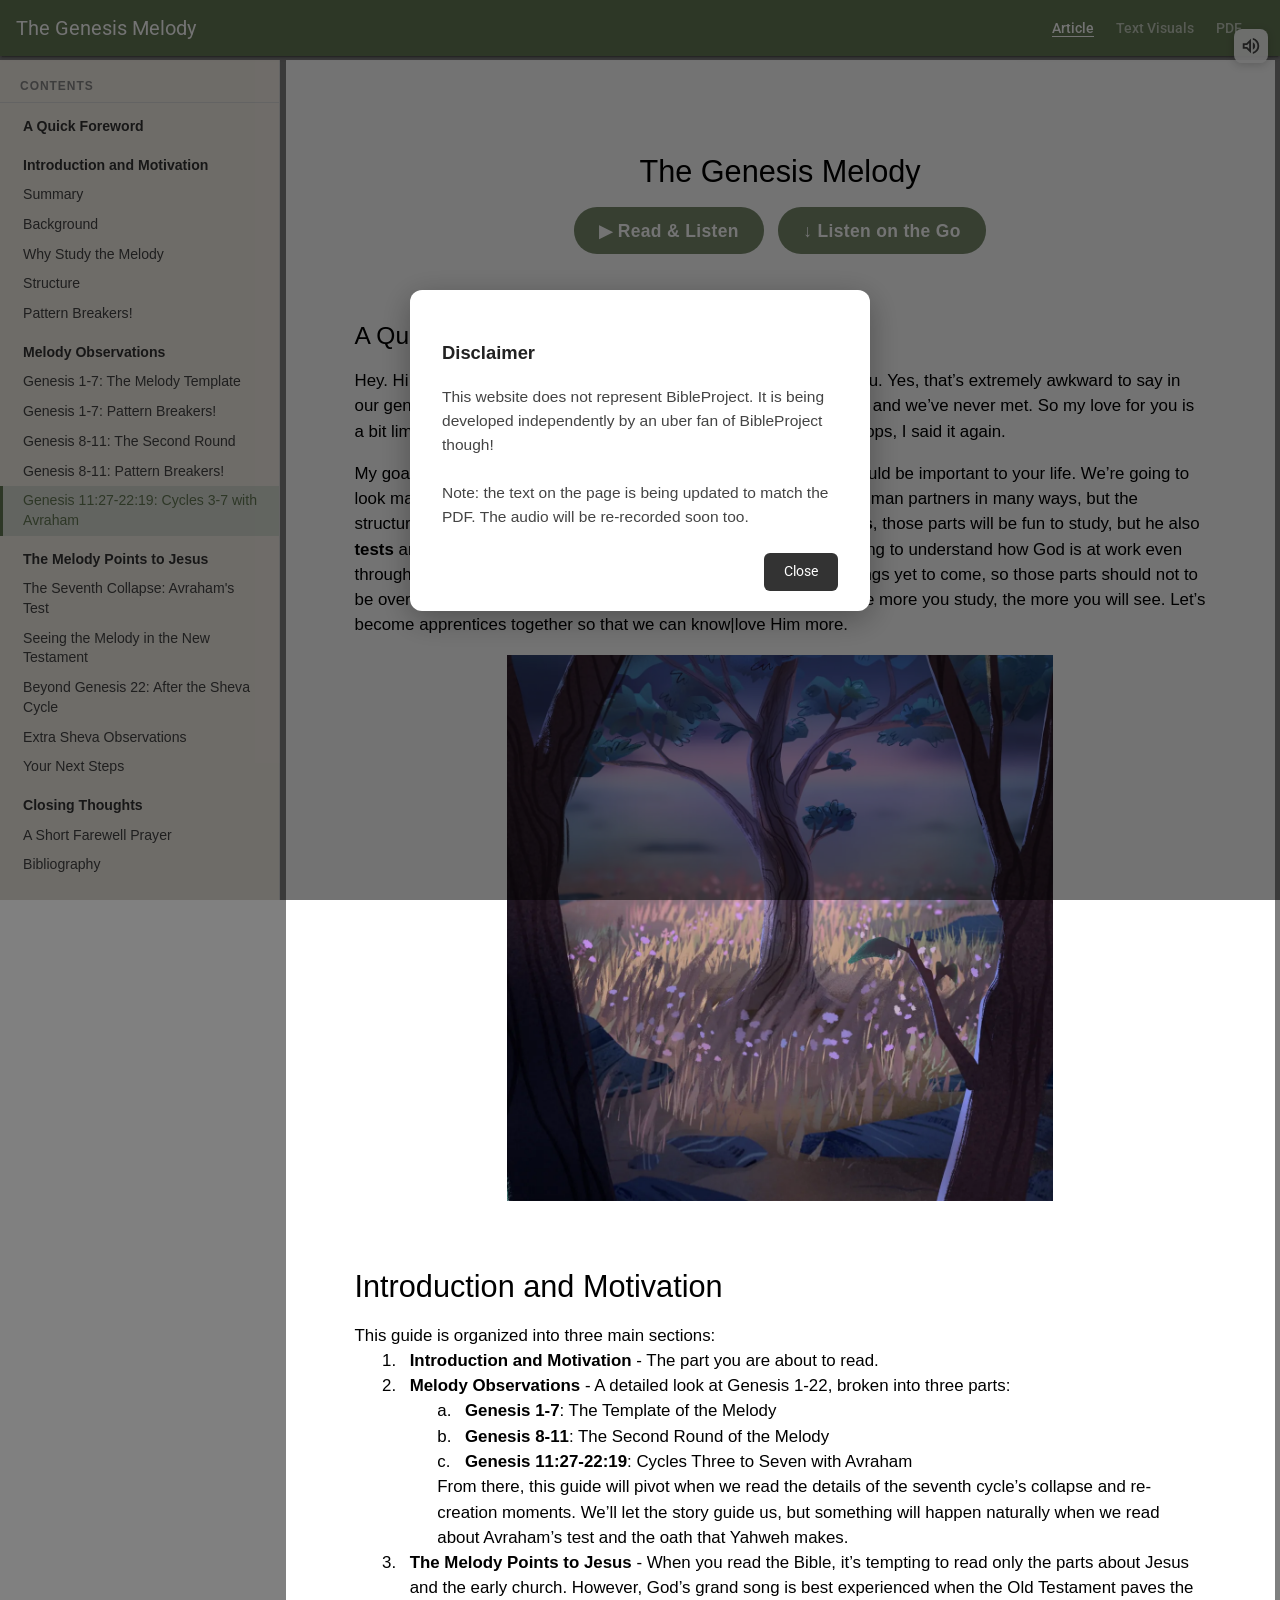
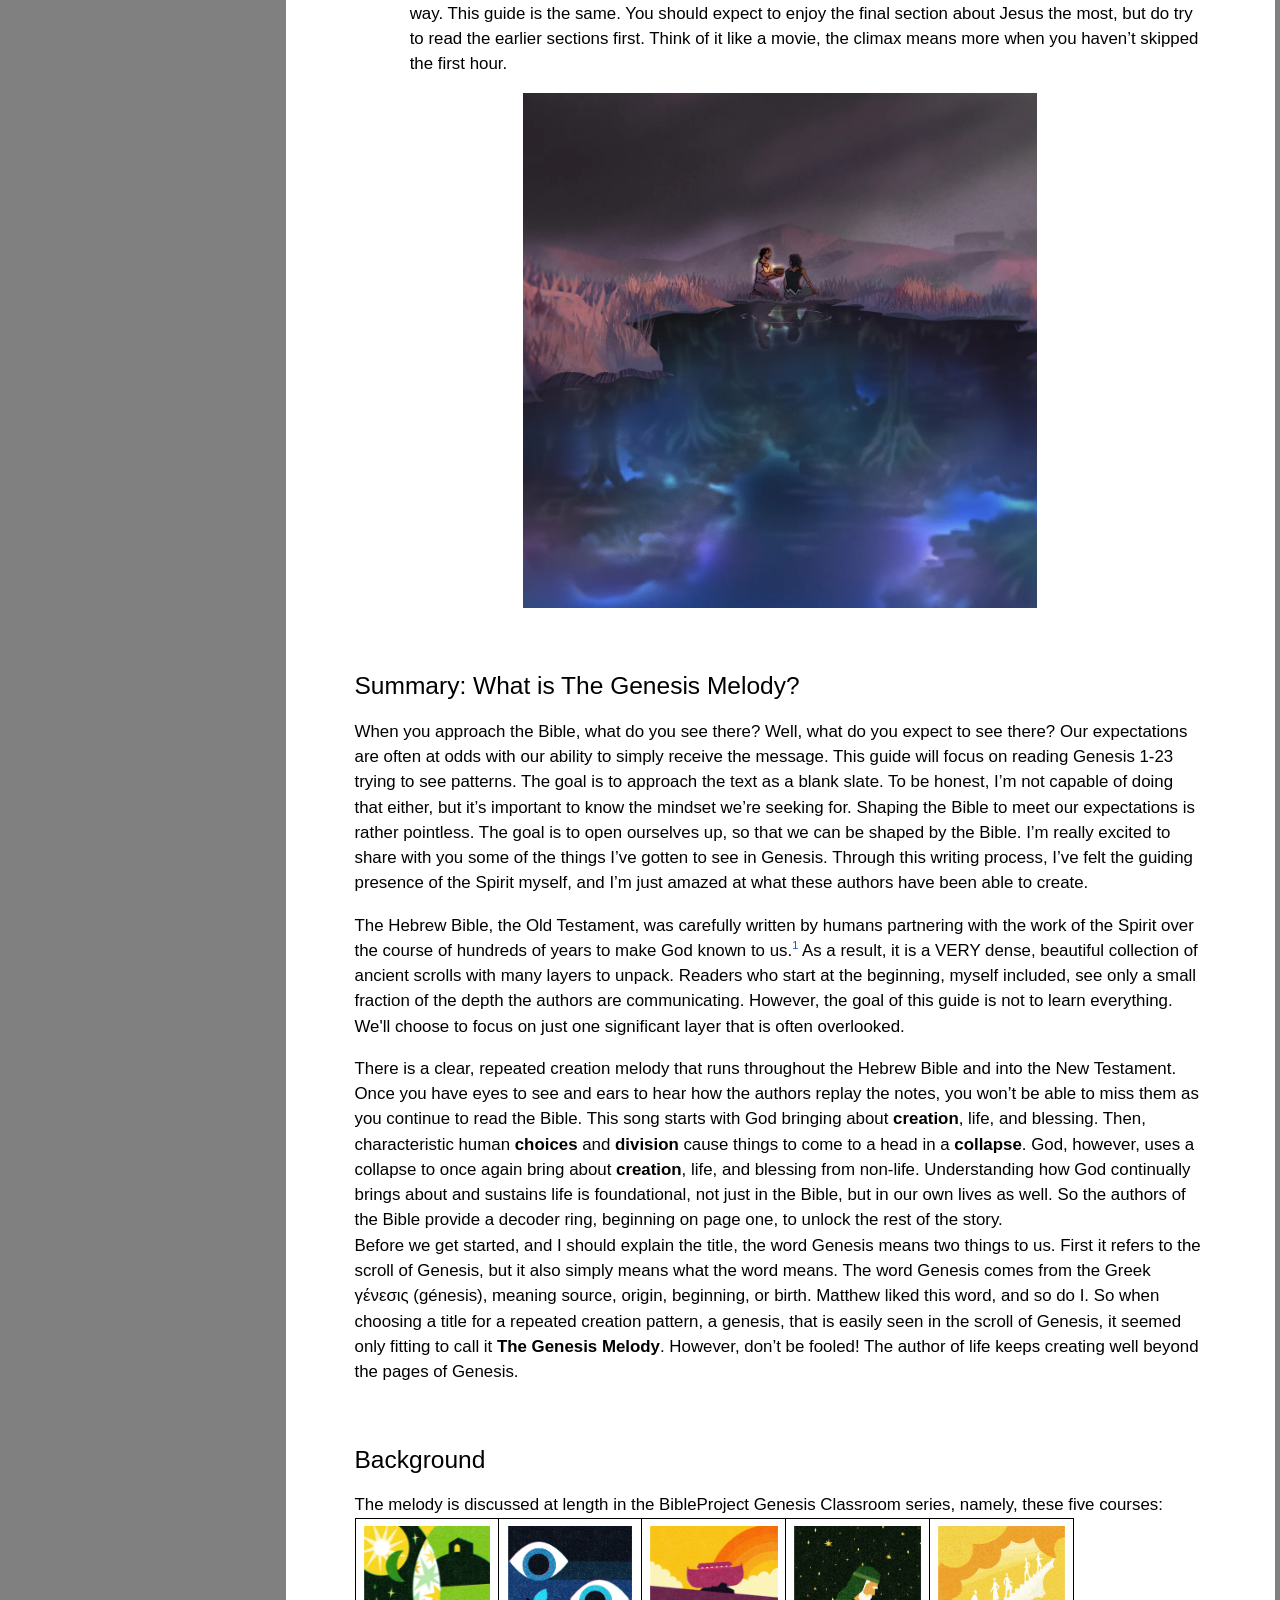
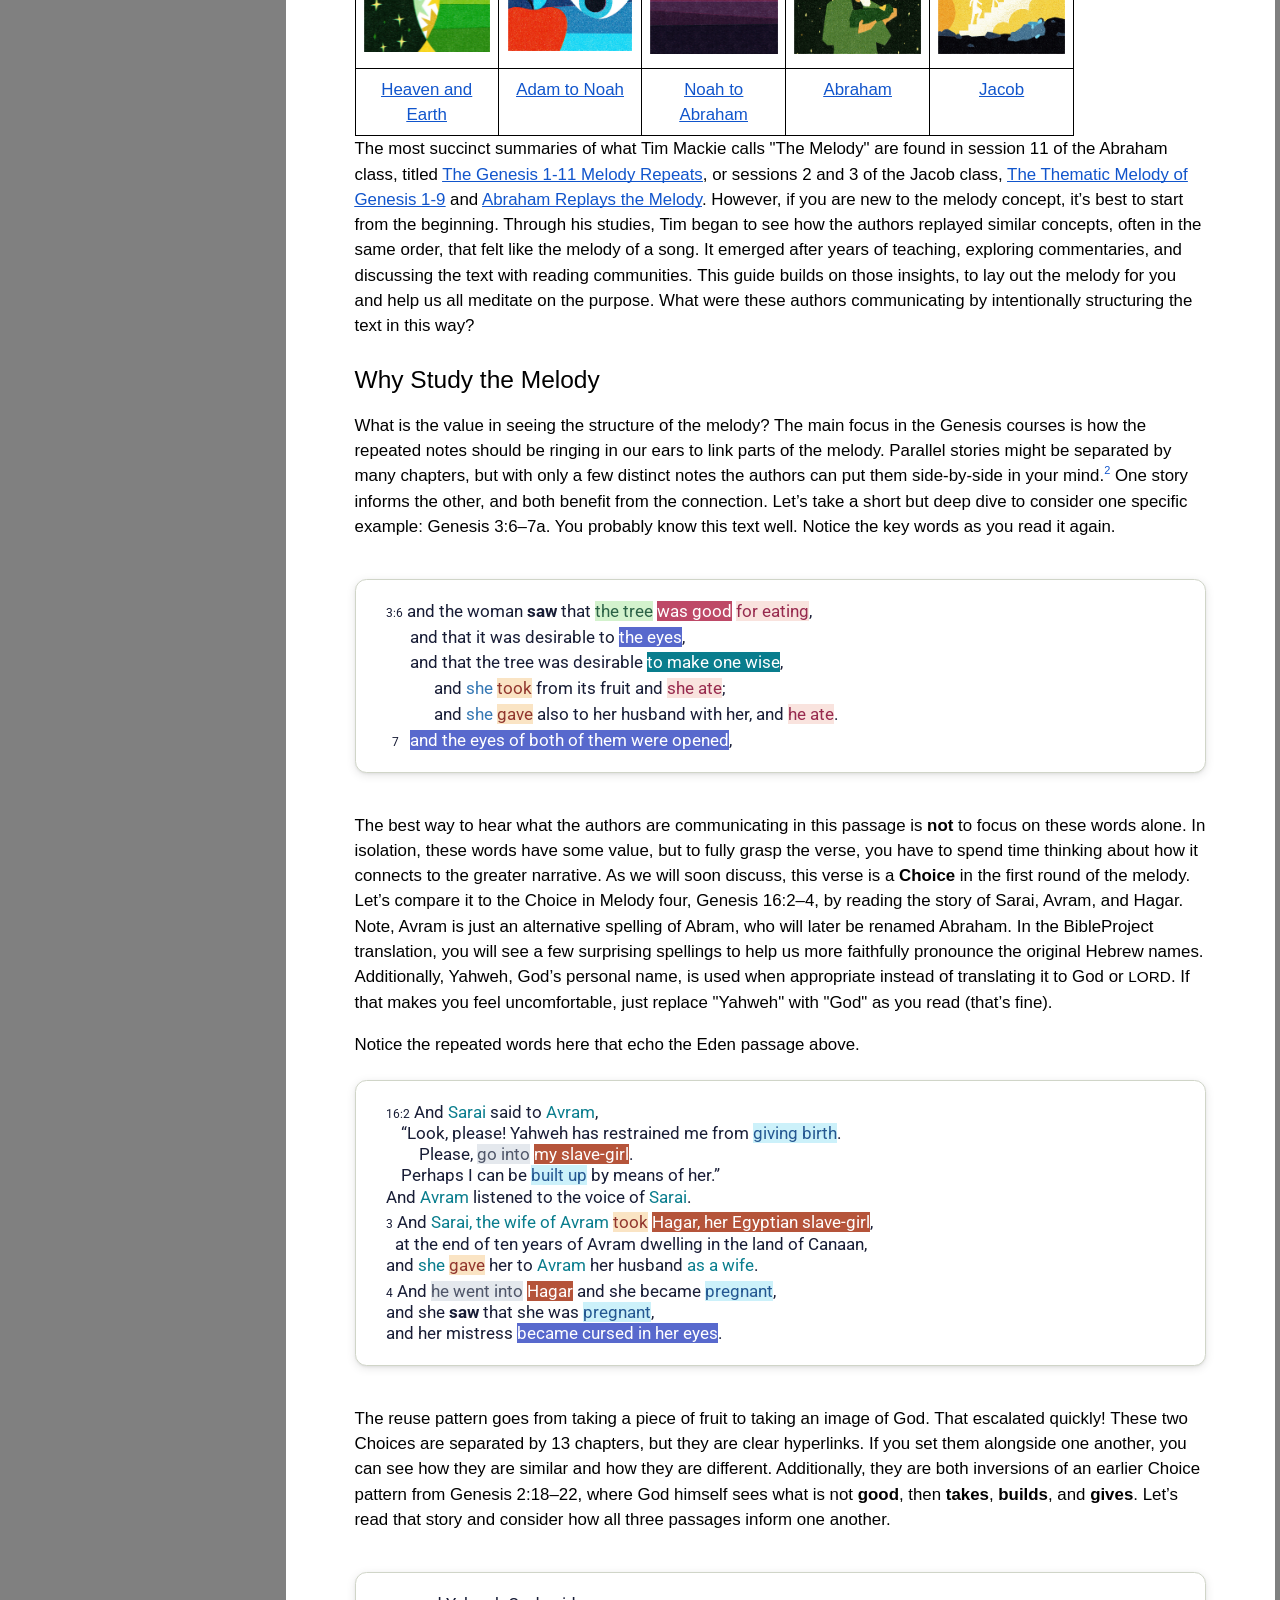
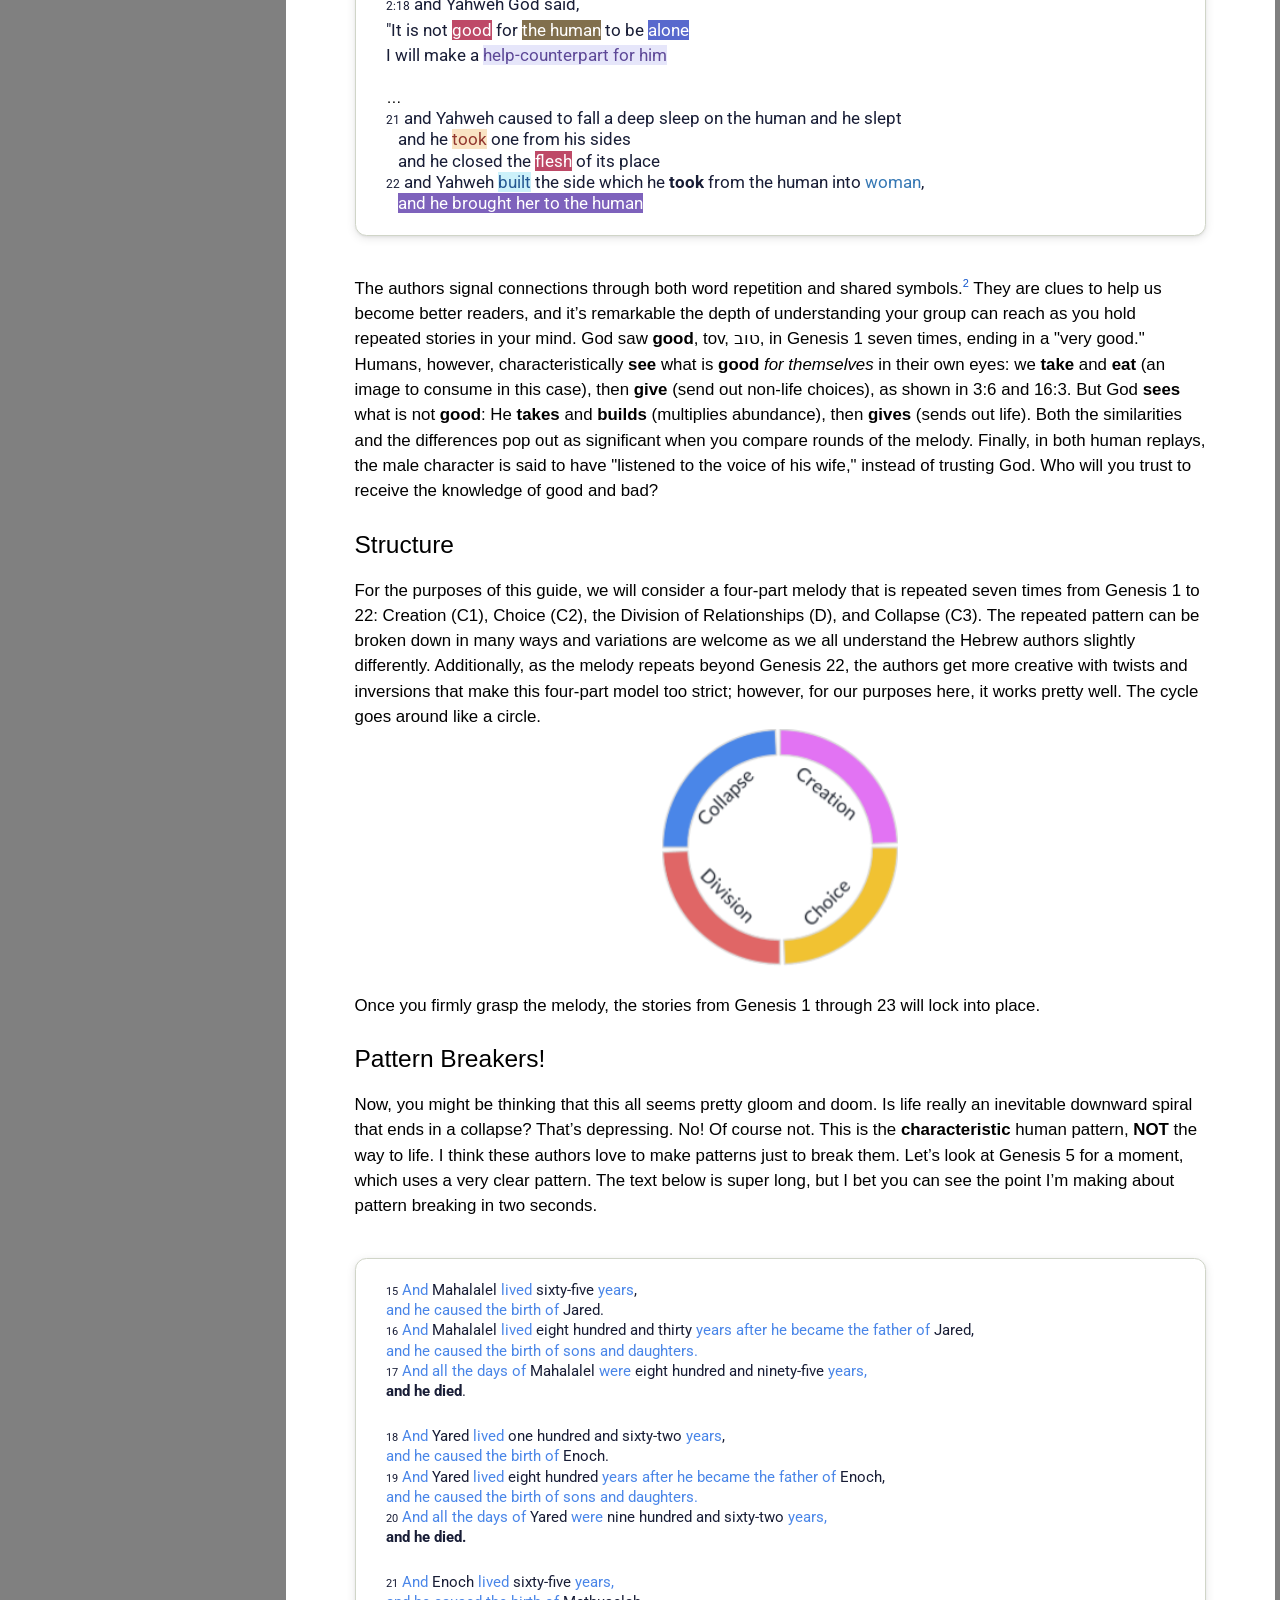
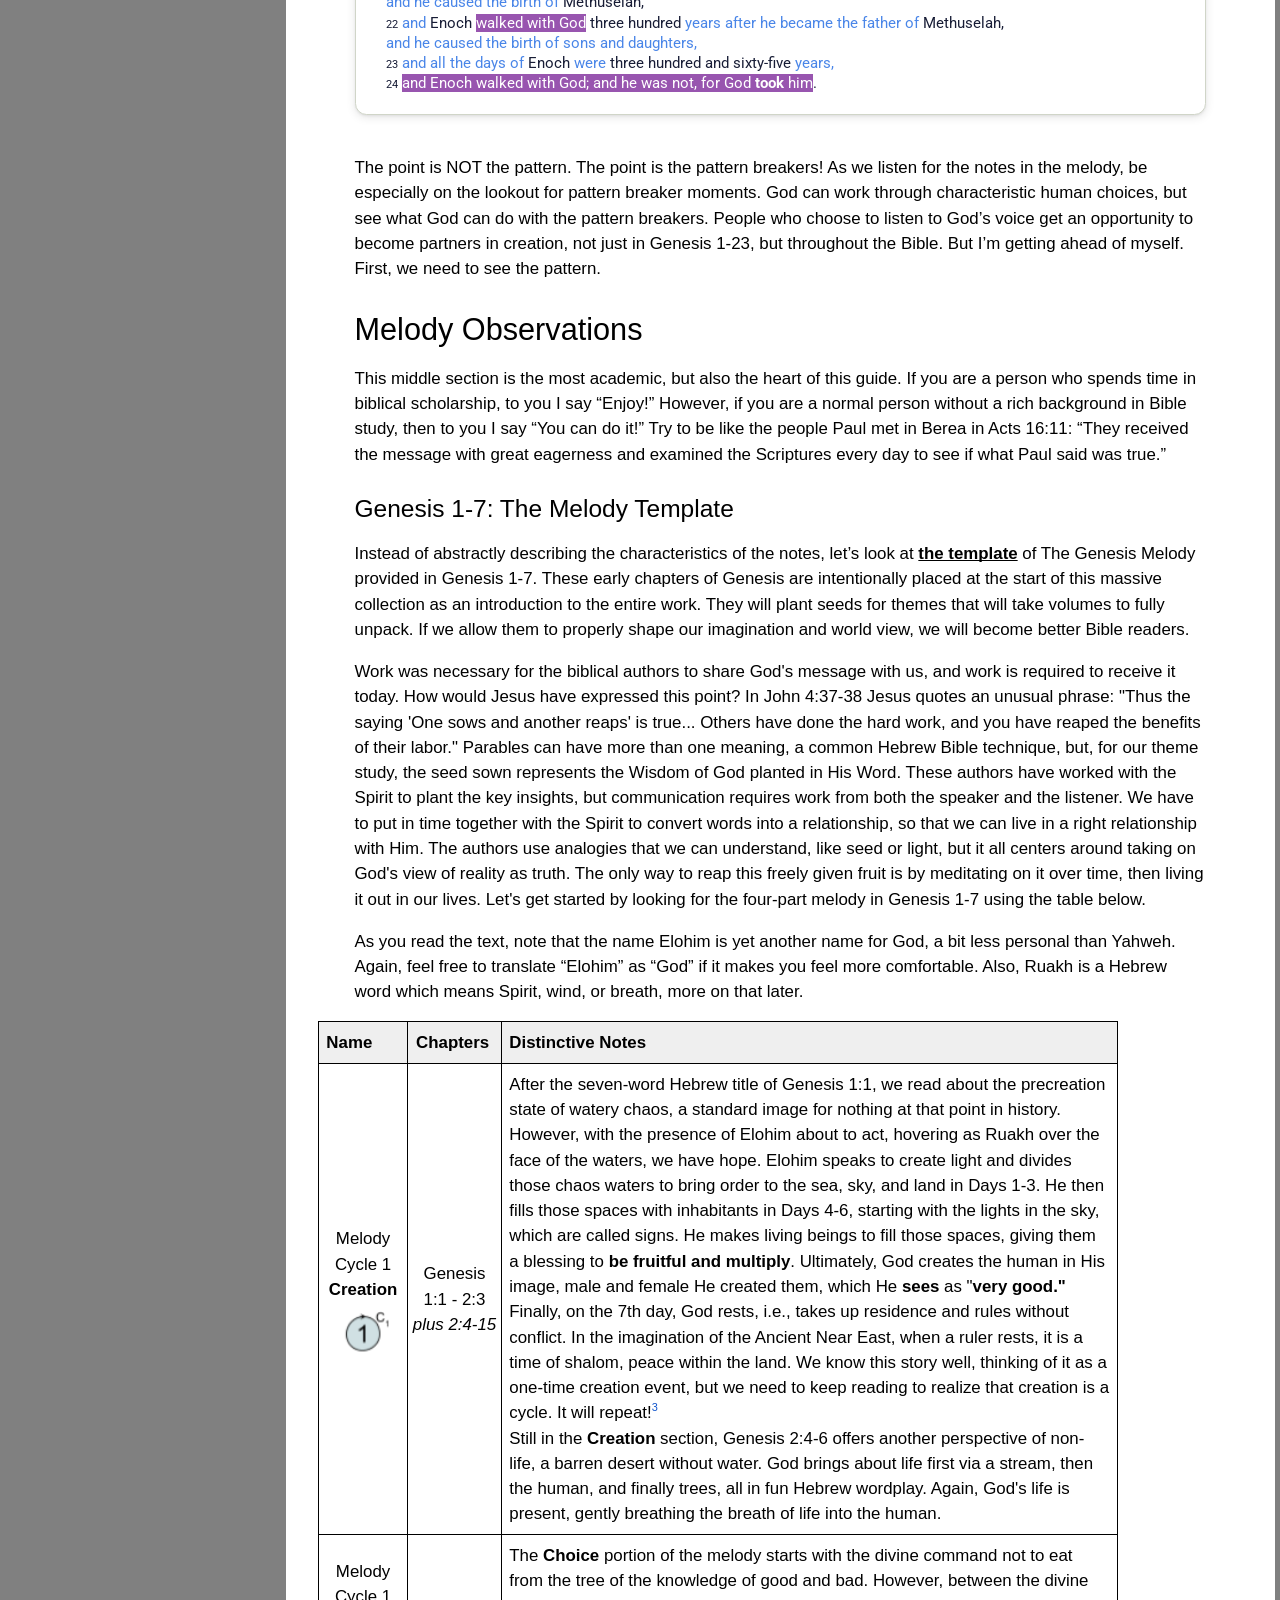
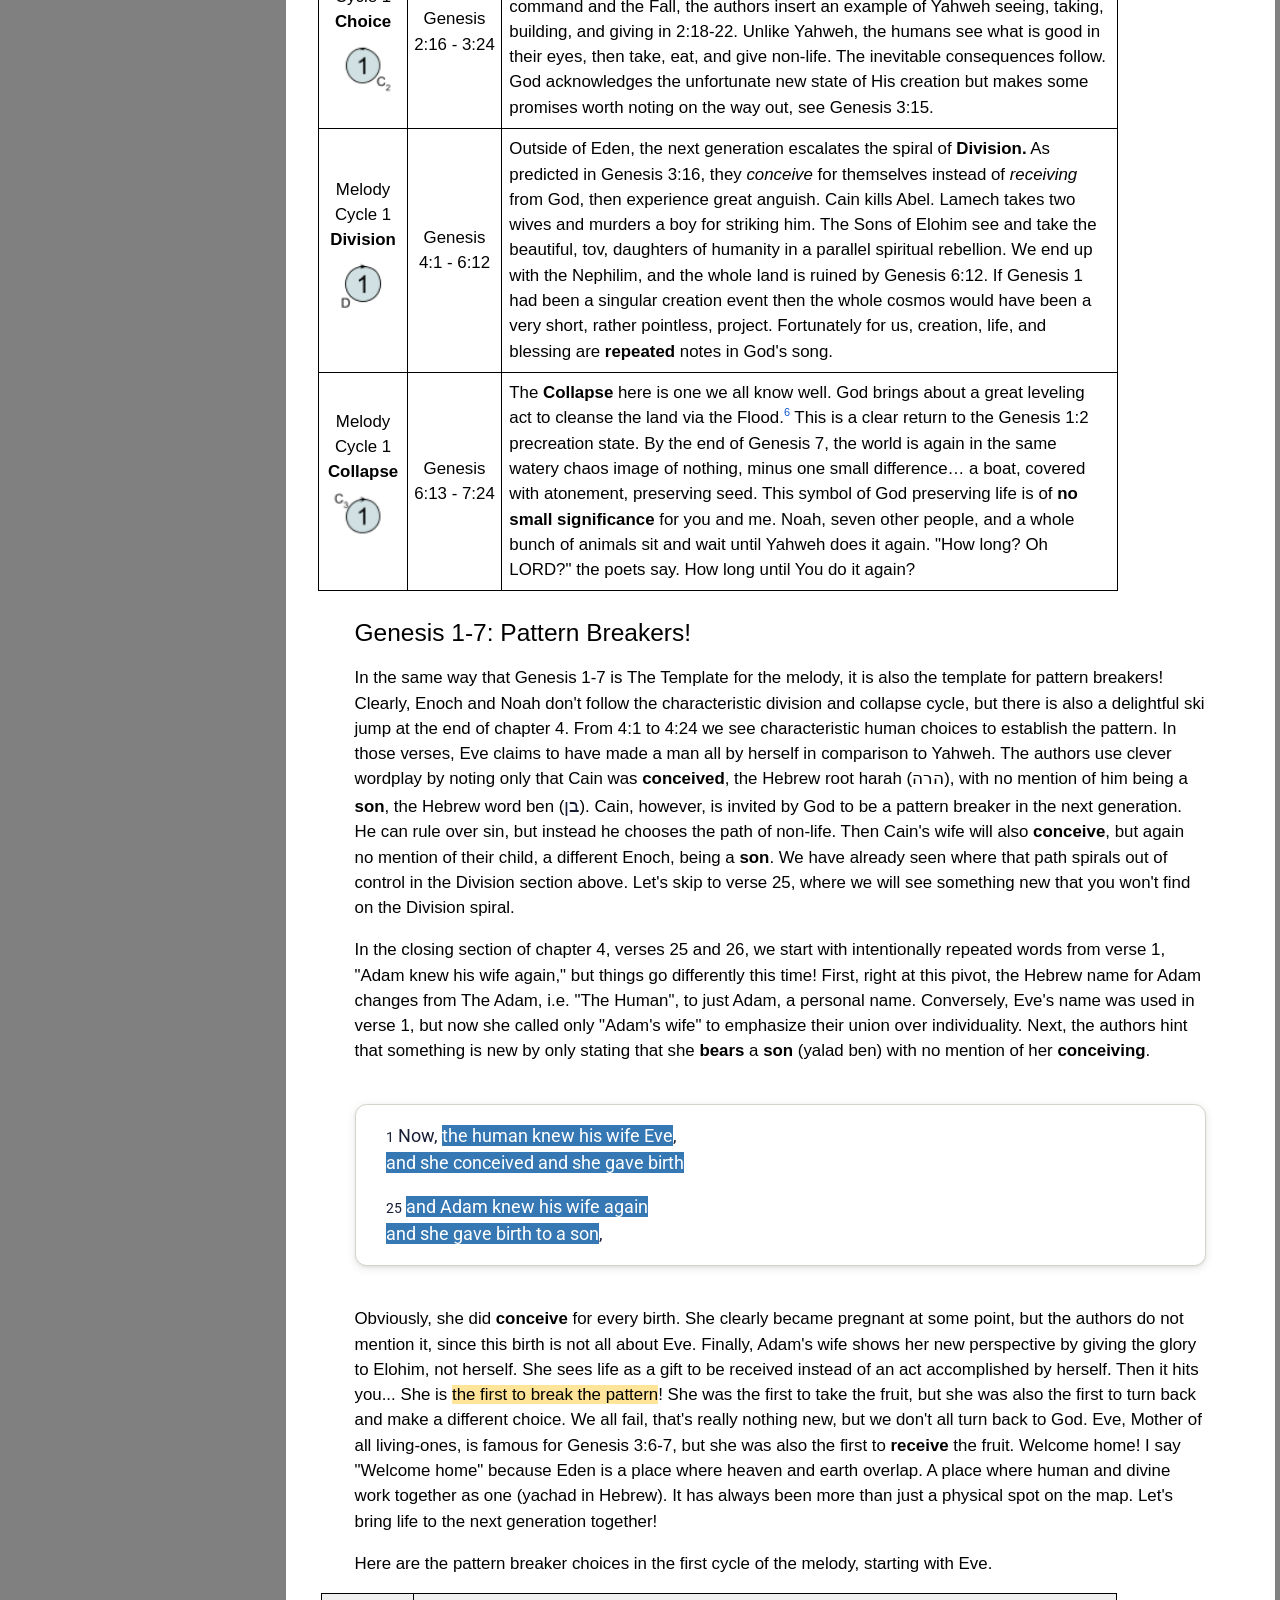
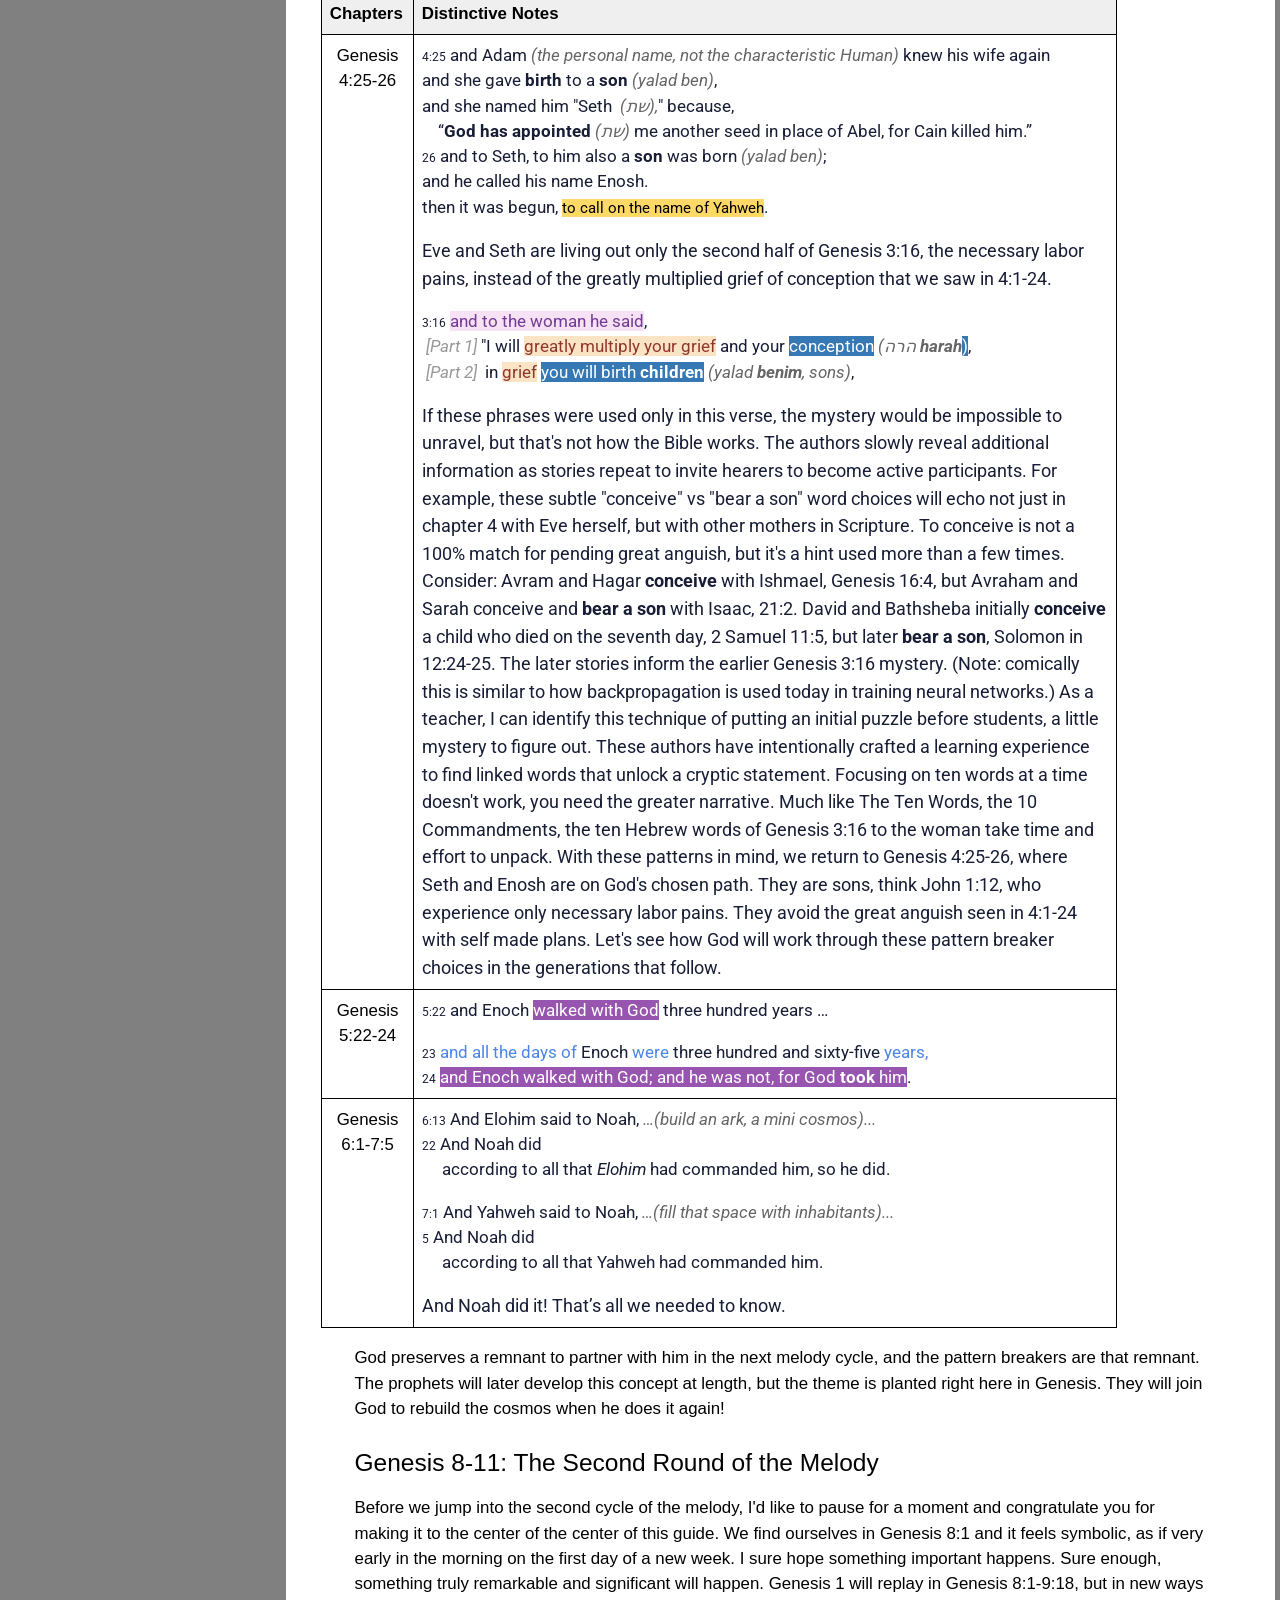
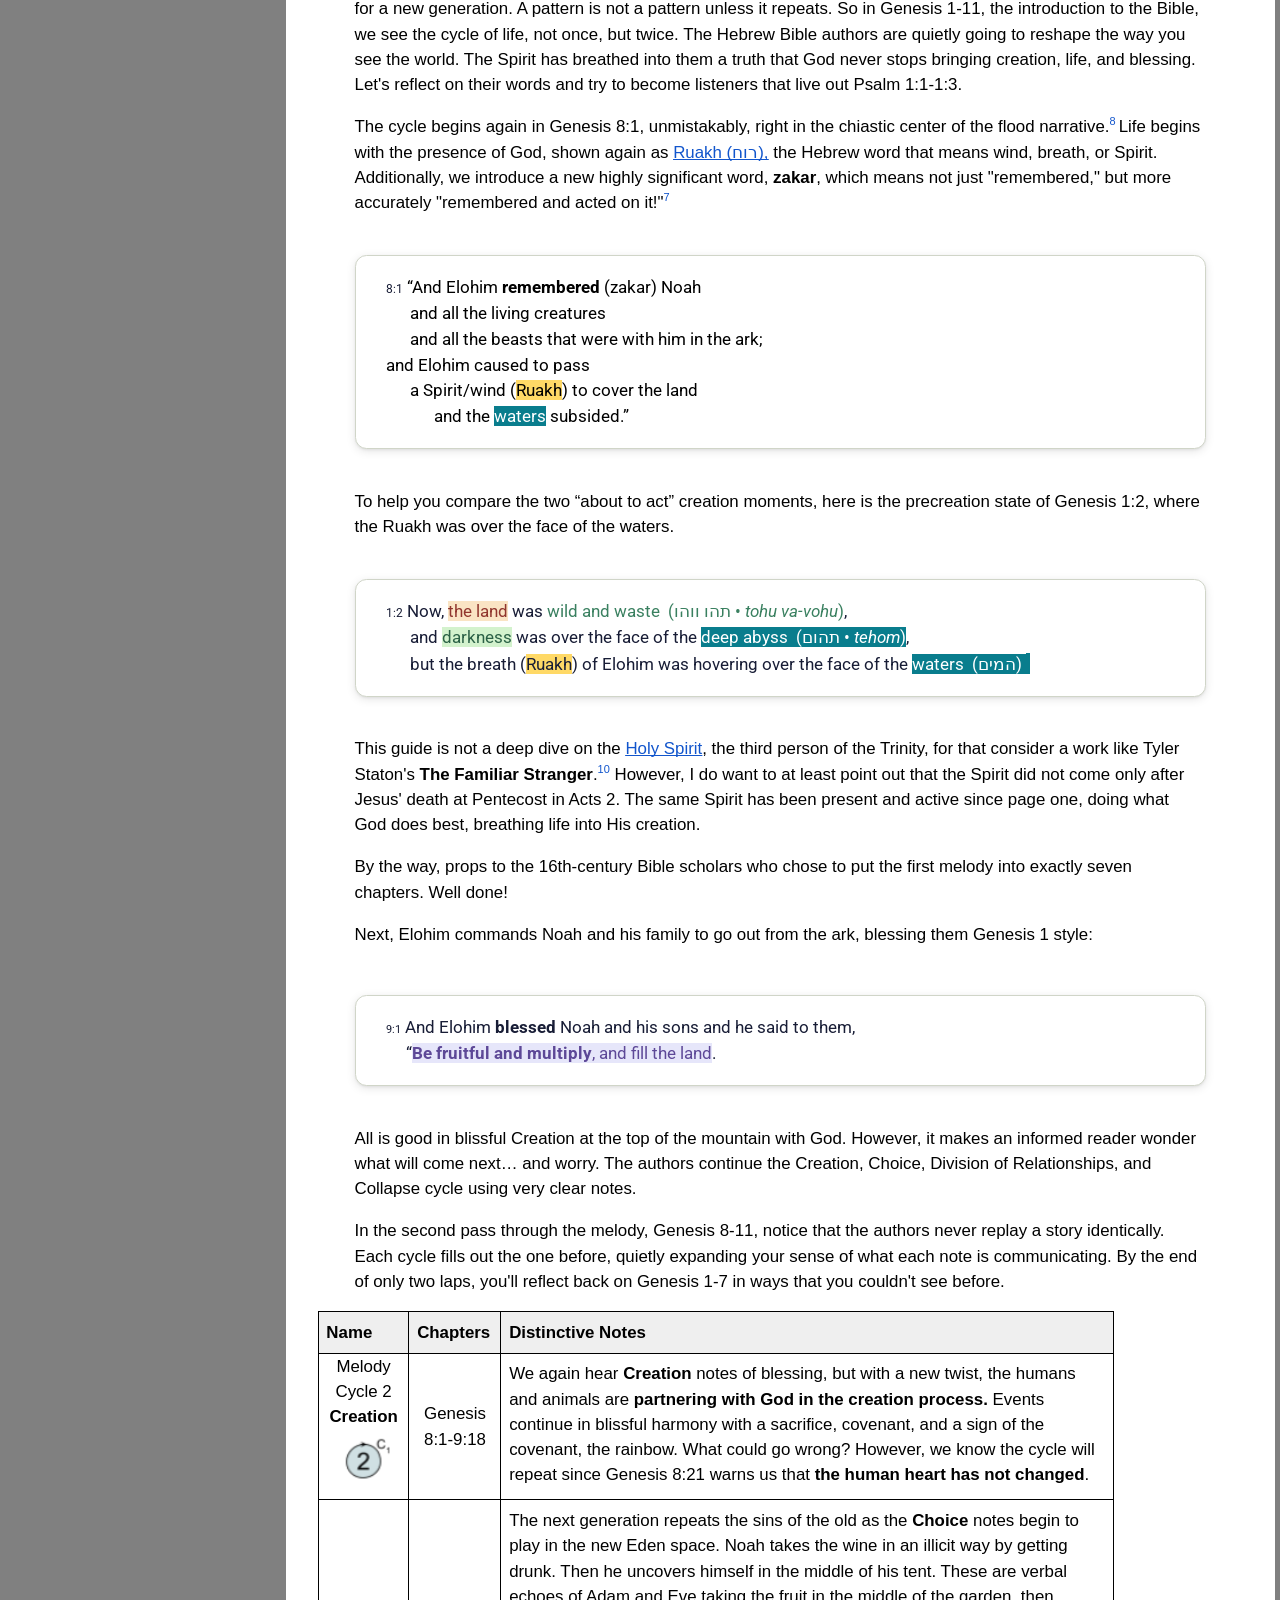
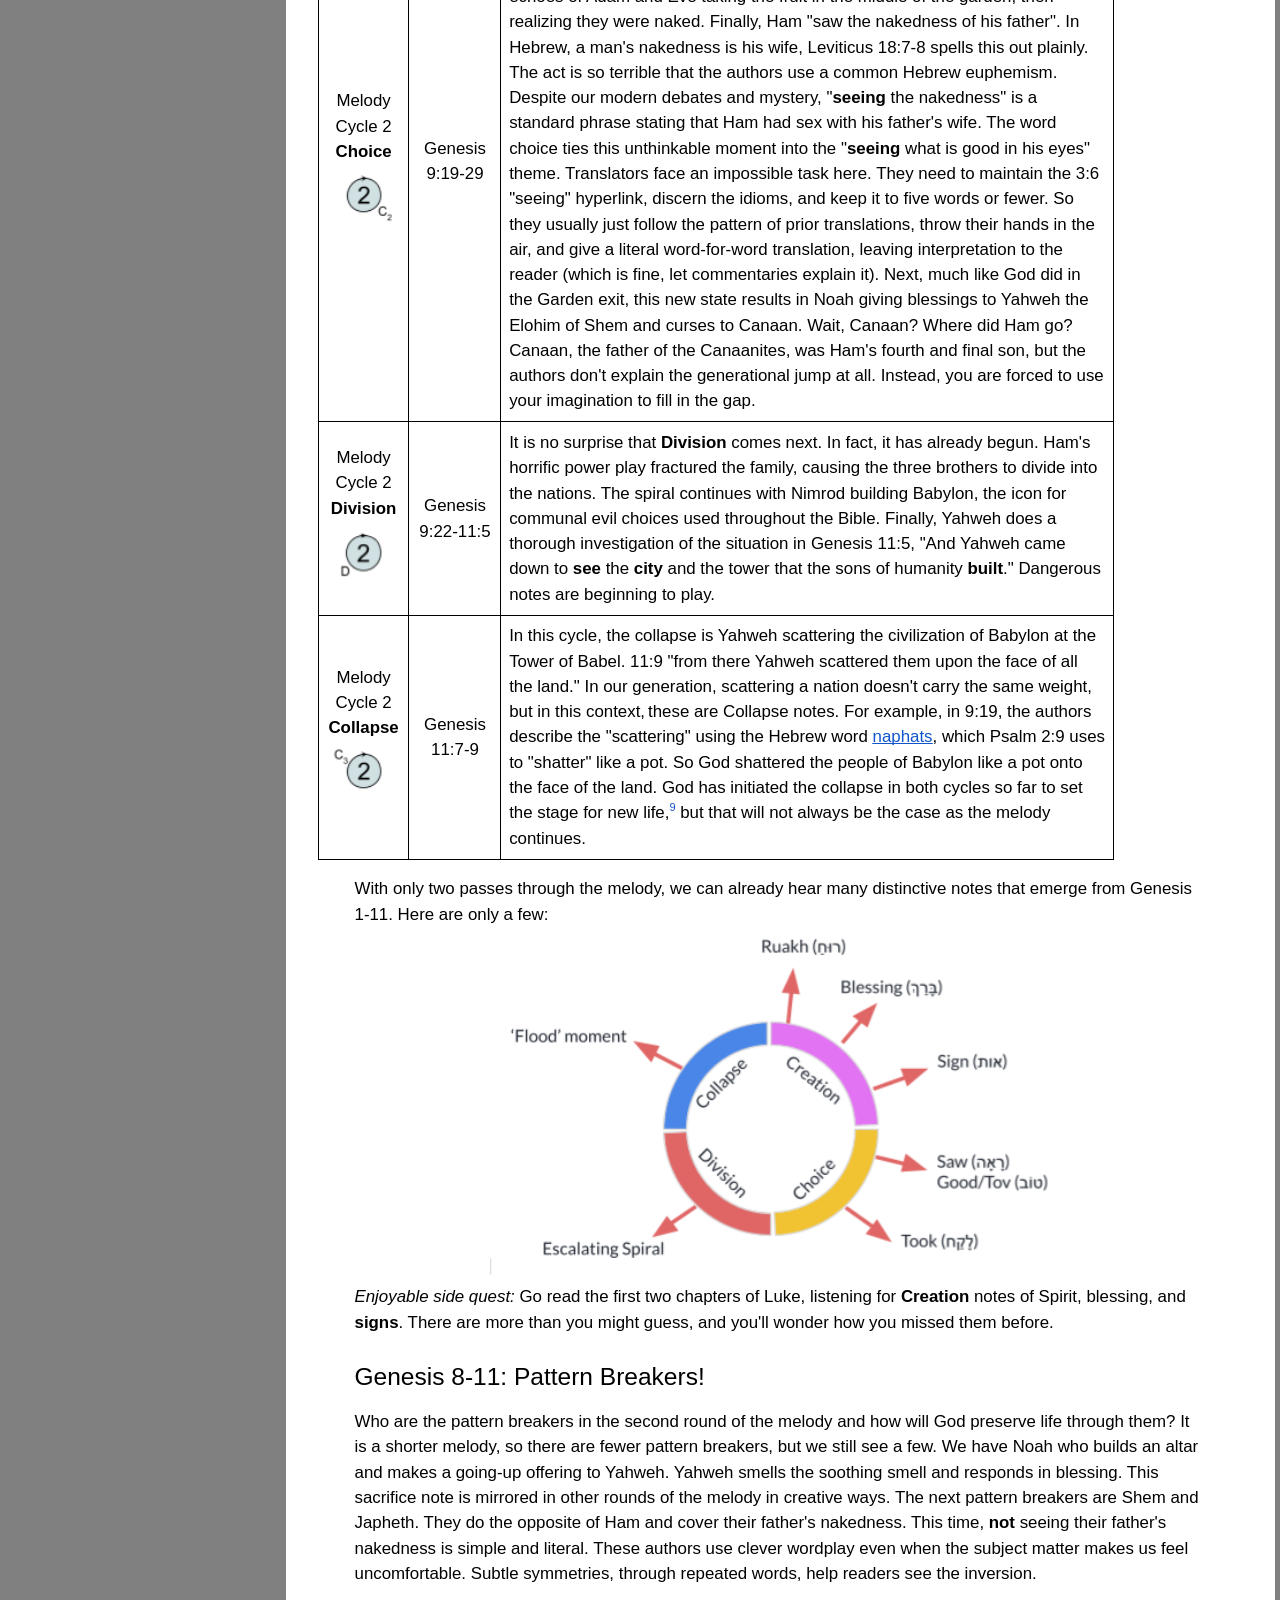
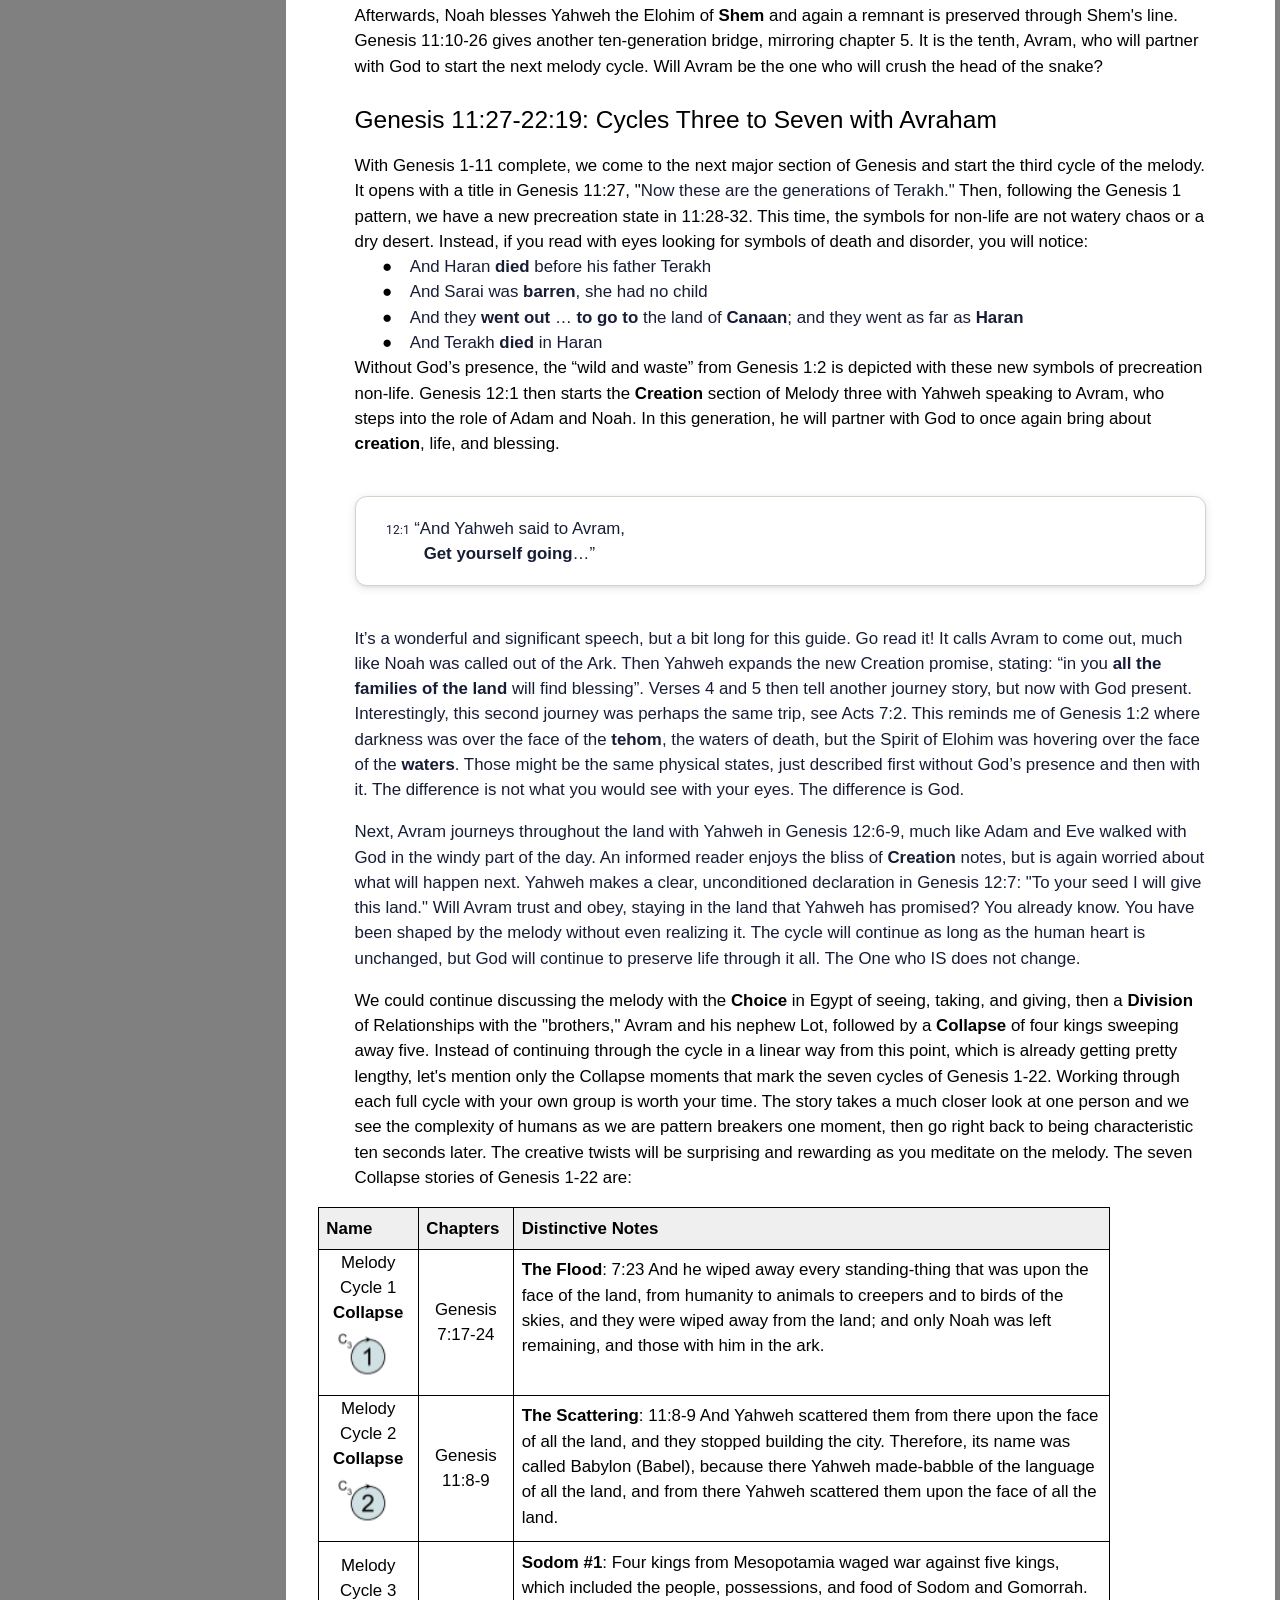
==== commit e9a78c52: "progress on sections 1 and 2" ====
--- a/public/index.html
+++ b/public/index.html
@@ -17,7 +17,7 @@
 <div id="gm-disclaimer-box">
 <h2>Disclaimer</h2>
 <p>This website does not represent BibleProject. It is being developed independently by an uber fan of BibleProject though!</p>
-<p>Also the text on this page is not the latest. The PDF is the latest.</p>
+<p>Note: the text on the page is being updated to match the PDF. The audio will be re-recorded soon too.</p>
 <div id="gm-disclaimer-close-row">
 <button id="gm-disclaimer-close">Close</button>
 </div>
@@ -121,11 +121,15 @@
 <p style="text-align:center;margin:8px 0 20px;display:flex;justify-content:center;gap:12px;flex-wrap:wrap;"><button id="gm-demo-btn" style="background:#7a8c6e;color:#fff;border:none;border-radius:20px;padding:9px 22px;font-size:0.95rem;font-weight:600;cursor:pointer;letter-spacing:0.02em;">▶ Read &amp; Listen</button><a href="audio/TheGenesisMelody.m4a" id="gm-listen-btn" style="background:#7a8c6e;color:#fff;border:none;border-radius:20px;padding:9px 22px;font-size:0.95rem;font-weight:600;cursor:pointer;letter-spacing:0.02em;text-decoration:none;">↓ Listen on the Go</a></p>
 <p class="c9 c29"><span class="c7"></span></p>
 <h2 class="c45" data-t-end="2.5" data-t-start="1.28" id="a-quick-foreword"><span class="c42 c44"><span class="gm-cue" data-sentence-id="a557ade044d8" data-t-end="2.5" data-t-start="1.28">A Quick Foreword</span></span></h2>
-<p class="c30" data-t-end="33" data-t-start="3"><span class="gm-cue" data-sentence-id="35fd6ee40418" data-t-end="3.64" data-t-start="2.5">Hey.</span><span class="gm-cue" data-sentence-id="3f6496c4572e" data-t-end="4.04" data-t-start="3.64"> Hi.</span><span class="gm-cue" data-sentence-id="c9f8c808b25c" data-t-end="8" data-t-start="5"> Before we get started, I wanted to let you know that I love you.</span><span class="gm-cue" data-sentence-id="f40f59be03d0" data-t-end="12" data-t-start="8"> Yes, that’s extremely awkward to say in our generation, but it really shouldn’t be.</span><span class="gm-cue" data-sentence-id="4a3ee51965df" data-t-end="15.36" data-t-start="12"> Of course, I don’t know you, and we’ve never met.</span><span class="gm-cue" data-sentence-id="ef6806914cb4" data-t-end="20.7" data-t-start="15.36"> So my love for you is a bit limited, but you are an Image of God like me, so…</span><span class="gm-cue" data-sentence-id="1fc92a48da7c" data-t-end="21.66" data-t-start="20.7"> I love you.</span><span class="gm-cue" data-sentence-id="9fe464b80dcc" data-t-end="23.04" data-t-start="21.66"> Oops, I said it again.</span><span class="gm-cue" data-sentence-id="d8ae2d096939" data-t-end="32.86" data-t-start="23.04"> My goal here is not to convince you of anything at all, but to invite you to receive a gift from God in His Word, so that we can know|love Him more.</span></p>
+<p class="c30" data-t-end="33" data-t-start="3"><span class="gm-cue" data-sentence-id="35fd6ee40418" data-t-end="3.64" data-t-start="2.5">Hey.</span><span class="gm-cue" data-sentence-id="3f6496c4572e" data-t-end="4.04" data-t-start="3.64"> Hi.</span><span class="gm-cue" data-sentence-id="c9f8c808b25c" data-t-end="8" data-t-start="5"> Before we get started, I wanted to let you know that I love you.</span><span class="gm-cue" data-sentence-id="f40f59be03d0" data-t-end="12" data-t-start="8"> Yes, that’s extremely awkward to say in our generation, but it really shouldn’t be.</span><span class="gm-cue" data-sentence-id="4a3ee51965df" data-t-end="15.36" data-t-start="12"> Of course, I don’t know you, and we’ve never met.</span><span class="gm-cue" data-sentence-id="ef6806914cb4" data-t-end="20.7" data-t-start="15.36"> So my love for you is a bit limited, but you are an Image of God like me, so…</span><span class="gm-cue" data-sentence-id="1fc92a48da7c" data-t-end="21.66" data-t-start="20.7"> I love you.</span><span class="gm-cue" data-sentence-id="9fe464b80dcc" data-t-end="23.04" data-t-start="21.66"> Oops, I said it again.</span></p>
+<p class="c9 c29"><span class="c7"></span></p>
+<p class="c30"><span class="gm-cue" data-sentence-id="d7d1e33deb36" data-t-end="-1" data-t-start="-1">My goal here is to help you see a <span class="c11">pattern</span> in Scripture that I think should be important to your life.</span><span class="gm-cue" data-sentence-id="e57eacbd1f40" data-t-end="-1" data-t-start="-1"> We’re going to look mainly at Genesis 1-23.</span><span class="gm-cue" data-sentence-id="6cf695118c39" data-t-end="-1" data-t-start="-1"> In these chapters God works with his human partners in many ways, but the structure of the text is very carefully designed.</span><span class="gm-cue" data-sentence-id="fa411bda3cc8" data-t-end="-1" data-t-start="-1"> God <span class="c11">creates</span> and <span class="c11">calls</span>, those parts will be fun to study, but he also <span class="c11">tests</span> and brings about <span class="c11">collapse</span> in response to human partners.</span><span class="gm-cue" data-sentence-id="ccb02126e0e6" data-t-end="-1" data-t-start="-1"> Trying to understand how God is at work even through a collapse should help give you <span class="c11">hope</span> and <span class="c11">confidence</span> in things yet to come, so those parts should not to be overlooked.</span><span class="gm-cue" data-sentence-id="e2f8589e31e4" data-t-end="-1" data-t-start="-1"> This pattern has been woven into all scripture, and the more you study, the more you will see.</span><span class="gm-cue" data-sentence-id="acf1f5717ede" data-t-end="-1" data-t-start="-1"> Let’s become apprentices together so that we can know|love Him more.</span></p>
+<p class="c9 c29"><span class="c7"></span></p>
+<p class="c18"><img alt="Painted illustration of a tree in a grassy meadow at dusk, framed by darker trees" src="images/foreword-tree.webp" style="width: 475.50px;"/></p>
 <h1 class="c60" data-t-end="38" data-t-start="36" id="introduction-and-motivation"><span class="c42 c88 c70"><span class="gm-cue" data-sentence-id="9667352b46fd" data-t-end="36" data-t-start="35">Introduction and Motivation</span></span></h1>
 <p class="c30" data-t-end="40" data-t-start="37"><span class="gm-cue" data-sentence-id="7031f7dc1d09" data-t-end="40" data-t-start="37"><span class="c16">This guide is organized into three main sections:</span></span></p>
 <ol class="c85 lst-kix_uy7j5ipdzxo0-0 start" start="1">
-<li class="c30 c59 li-bullet-0" data-t-end="44" data-t-start="41"><span class="gm-cue" data-sentence-id="c6e2bdc26f92" data-t-end="44" data-t-start="41"><span class="c11">Introduction and Motivation</span><span class="c16"> - The part you are about to read.</span></span></li>
+<li class="c30 c59 li-bullet-0" data-t-end="44" data-t-start="41"><span class="gm-cue" data-sentence-id="aad068bdc9b7" data-t-end="-1" data-t-start="-1"><span class="c11">Introduction and Motivation</span></span><span class="gm-cue" data-sentence-id="2d62ea1d6123" data-t-end="-1" data-t-start="-1"><span class="c16"> - The part you are about to read.</span></span></li>
 <li class="c30 c59 li-bullet-0" data-t-end="51" data-t-start="45"><span class="gm-cue" data-sentence-id="225be6b055cb" data-t-end="46" data-t-start="45"><span class="c11">Melody Observations</span></span><span class="gm-cue" data-sentence-id="6157668bc9b2" data-t-end="51" data-t-start="46"><span class="c16"> - A detailed look at Genesis 1-22, broken into three parts:</span></span></li>
 </ol>
 <ol class="c85 lst-kix_uy7j5ipdzxo0-1 start" start="1">
@@ -133,10 +137,12 @@
 <li class="c30 c74 li-bullet-0" data-t-end="58" data-t-start="55"><span class="gm-cue" data-sentence-id="c13afd5d022f" data-t-end="58" data-t-start="55"><span class="c11">Genesis 8-11</span><span class="c16">: The Second Round of the Melody</span></span></li>
 <li class="c30 c74 li-bullet-0" data-t-end="64" data-t-start="59"><span class="gm-cue" data-sentence-id="80b5e026d22c" data-t-end="64" data-t-start="59"><span class="c11">Genesis 11:27-22:19</span><span class="c16">: Cycles Three to Seven with Avraham</span></span></li>
 </ol>
-<p class="c30 c75" data-t-end="80" data-t-start="65"><span class="gm-cue" data-sentence-id="b8a90552c9e9" data-t-end="71" data-t-start="65"><span class="c16">From there, this guide will pivot when we read the details of the seventh cycle’s collapse and re-creation moments.</span></span><span class="gm-cue" data-sentence-id="a36f681cdd18" data-t-end="80" data-t-start="72"><span class="c16"> We’ll let the story guide us, but something will happen naturally when we read about Avraham’s Test, and the oath that Yahweh makes.</span></span></p>
+<p class="c30 c75" data-t-end="80" data-t-start="65"><span class="gm-cue" data-sentence-id="b8a90552c9e9" data-t-end="71" data-t-start="65"><span class="c16">From there, this guide will pivot when we read the details of the seventh cycle’s collapse and re-creation moments.</span></span><span class="gm-cue" data-sentence-id="a36f681cdd18" data-t-end="80" data-t-start="72"><span class="c16"> We’ll let the story guide us, but something will happen naturally when we read about Avraham’s test and the oath that Yahweh makes.</span></span></p>
 <ol class="c85 lst-kix_uy7j5ipdzxo0-0" start="3">
-<li class="c30 c59 li-bullet-0" data-t-end="113" data-t-start="82"><span class="gm-cue" data-sentence-id="02c000cd52f7" data-t-end="84" data-t-start="82"><span class="c11">The Melody Points to Jesus</span></span><span class="gm-cue" data-sentence-id="a0df6a906e0e" data-t-end="91" data-t-start="85"><span class="c16"> - When you read the Bible, it’s tempting to read only the parts about Jesus and the early church.</span></span><span class="gm-cue" data-sentence-id="4c82c324a12f" data-t-end="98" data-t-start="91"><span class="c16"> However, God’s grand song is best experienced when the Old Testament paves the way.</span></span><span class="gm-cue" data-sentence-id="3faa463d254e" data-t-end="100" data-t-start="98"><span class="c16"> This guide is the same.</span></span><span class="gm-cue" data-sentence-id="a5b0952de7df" data-t-end="107" data-t-start="100"><span class="c16"> You should expect to enjoy the final section about Jesus the most, but do try to read the earlier sections first.</span></span><span class="gm-cue" data-sentence-id="432d826cbc5d" data-t-end="113" data-t-start="108"><span class="c16"> Think of it like a movie: the climax means more when you haven’t skipped the first hour.</span></span></li>
+<li class="c30 c59 li-bullet-0" data-t-end="113" data-t-start="82"><span class="gm-cue" data-sentence-id="02c000cd52f7" data-t-end="84" data-t-start="82"><span class="c11">The Melody Points to Jesus</span></span><span class="gm-cue" data-sentence-id="a0df6a906e0e" data-t-end="91" data-t-start="85"><span class="c16"> - When you read the Bible, it’s tempting to read only the parts about Jesus and the early church.</span></span><span class="gm-cue" data-sentence-id="4c82c324a12f" data-t-end="98" data-t-start="91"><span class="c16"> However, God’s grand song is best experienced when the Old Testament paves the way.</span></span><span class="gm-cue" data-sentence-id="3faa463d254e" data-t-end="100" data-t-start="98"><span class="c16"> This guide is the same.</span></span><span class="gm-cue" data-sentence-id="a5b0952de7df" data-t-end="107" data-t-start="100"><span class="c16"> You should expect to enjoy the final section about Jesus the most, but do try to read the earlier sections first.</span></span><span class="gm-cue" data-sentence-id="432d826cbc5d" data-t-end="113" data-t-start="108"><span class="c16"> Think of it like a movie, the climax means more when you haven’t skipped the first hour.</span></span></li>
 </ol>
+<p class="c9 c29"><span class="c7"></span></p>
+<p class="c18"><img alt="Painted illustration of two people sitting together on a cliff edge at dusk, above a glowing blue underground world" loading="lazy" src="images/intro-cliff.webp" style="width: 447.32px;"/></p>
 <h2 class="c45" data-t-end="117" data-t-start="114" id="summary"><span class="c42 c44"><span class="gm-cue" data-sentence-id="9517658c6577" data-t-end="117" data-t-start="114">Summary: What is The Genesis Melody?</span></span></h2>
 <p class="c30" data-t-end="167" data-t-start="118"><span class="gm-cue" data-sentence-id="87672d72ca3a" data-t-end="121" data-t-start="118">When you approach the Bible, what do you see there?</span><span class="gm-cue" data-sentence-id="9df242f7d7c2" data-t-end="123" data-t-start="122"> Well, what do you expect to see there?</span><span class="gm-cue" data-sentence-id="4c641b46cbbf" data-t-end="129" data-t-start="124"> Our expectations are often at odds with our ability to simply receive the message.</span><span class="gm-cue" data-sentence-id="955636f50972" data-t-end="134" data-t-start="130"> This guide will focus on reading Genesis 1-23 trying to see patterns.</span><span class="gm-cue" data-sentence-id="b0b1f7e61ab1" data-t-end="138" data-t-start="135"> The goal is to approach the text as a blank slate.</span><span class="gm-cue" data-sentence-id="f0ae236fa1e4" data-t-end="144" data-t-start="139"> To be honest, I’m not capable of doing that either, but it’s important to know the mindset we’re seeking for.</span><span class="gm-cue" data-sentence-id="0e973d5ccc5c" data-t-end="149" data-t-start="144"> Shaping the Bible to meet our expectations is rather pointless.</span><span class="gm-cue" data-sentence-id="9e86a16e7bce" data-t-end="154" data-t-start="150"> The goal is to open ourselves up, so that we can be shaped by the Bible.</span><span class="gm-cue" data-sentence-id="b314450db25f" data-t-end="159" data-t-start="155"> I’m really excited to share with you some of the things I’ve gotten to see in Genesis.</span><span class="gm-cue" data-sentence-id="718caa4a6741" data-t-end="167" data-t-start="159"> Through this writing process, I’ve felt the guiding presence of the Spirit myself, and I’m just amazed at what these authors have been able to create.</span></p>
 <p class="c2"><span class="c16"></span></p>
--- a/public/styles/genesis-melody.css
+++ b/public/styles/genesis-melody.css
@@ -229,6 +229,13 @@
 .gdoc-content img {
   max-width: 100%;
   height: auto !important;
+}
+
+/* Breathing room between an image and the section heading right after it */
+.gdoc-content p:has(> img) + h1,
+.gdoc-content p:has(> img) + h2,
+.gdoc-content p:has(> img) + h3 {
+  margin-top: 32px;
 }
 
 /* Scripture cards — wrapping div injected by JS */
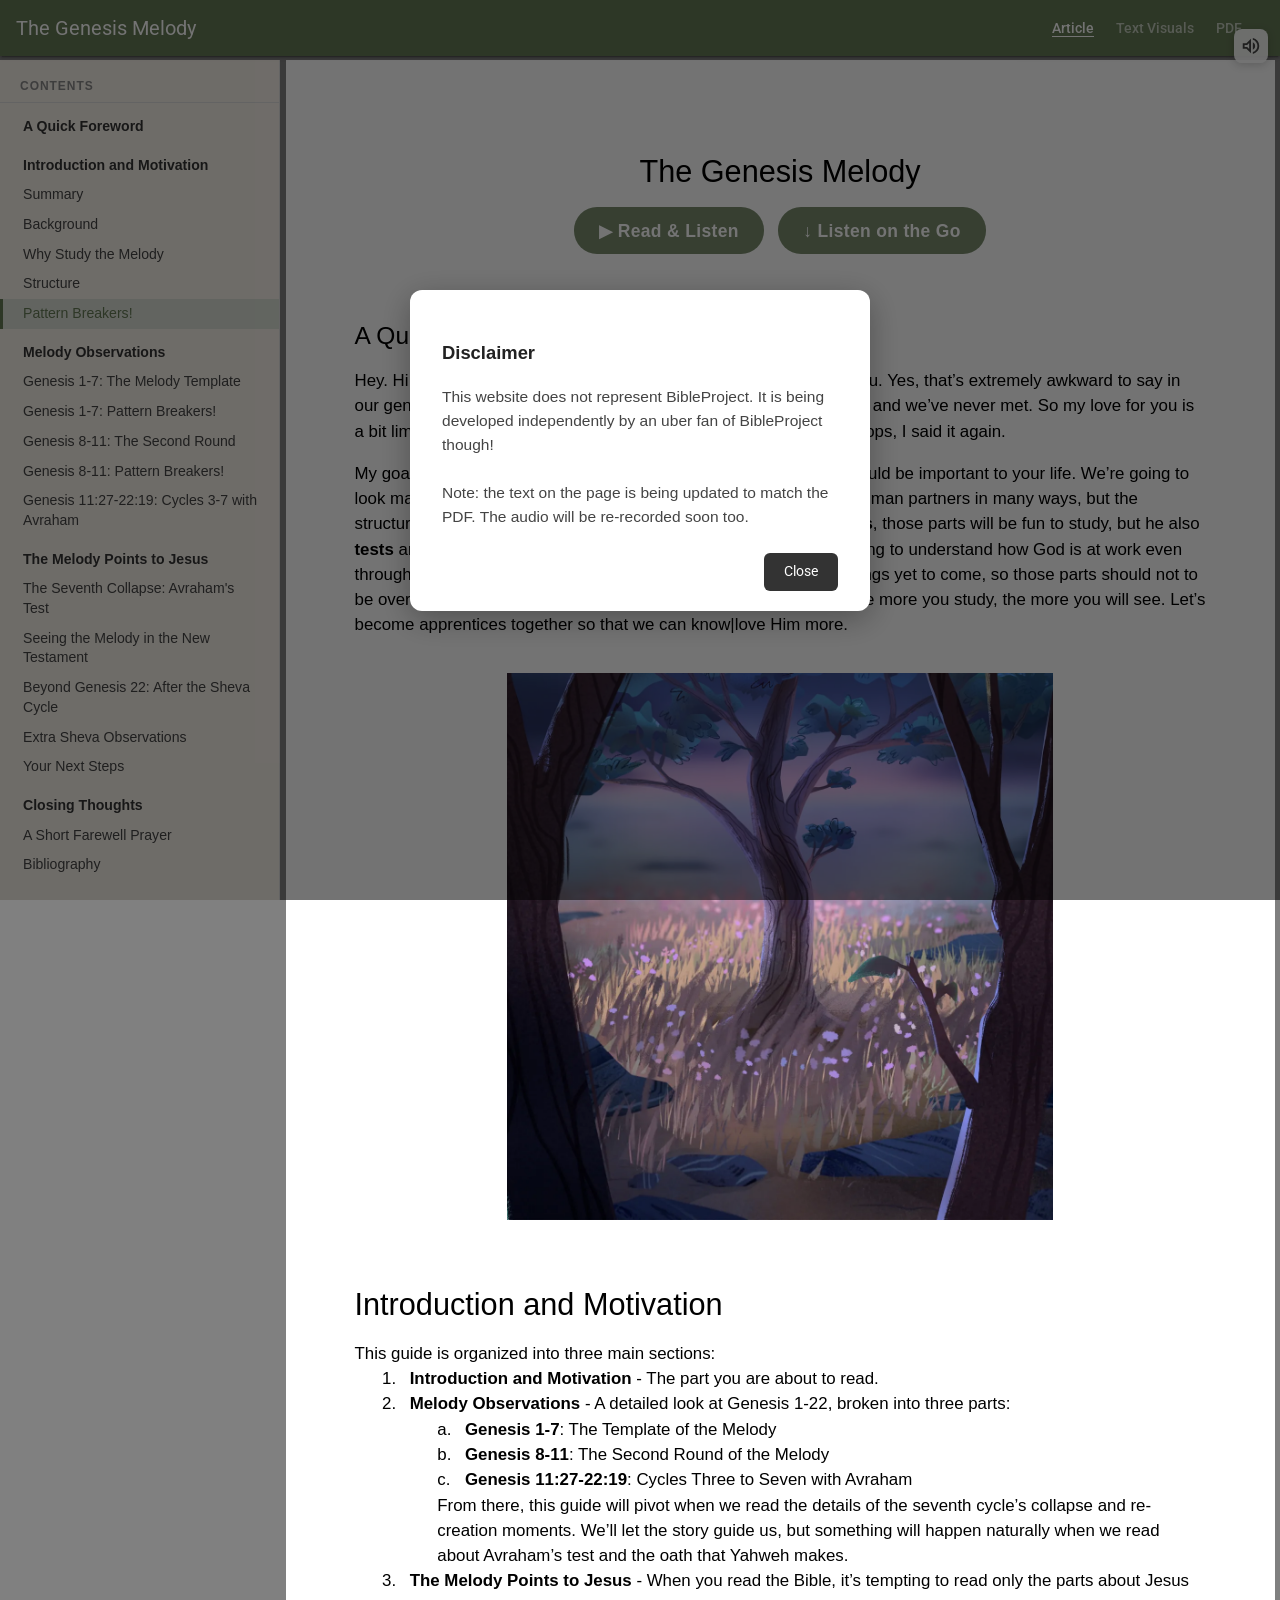
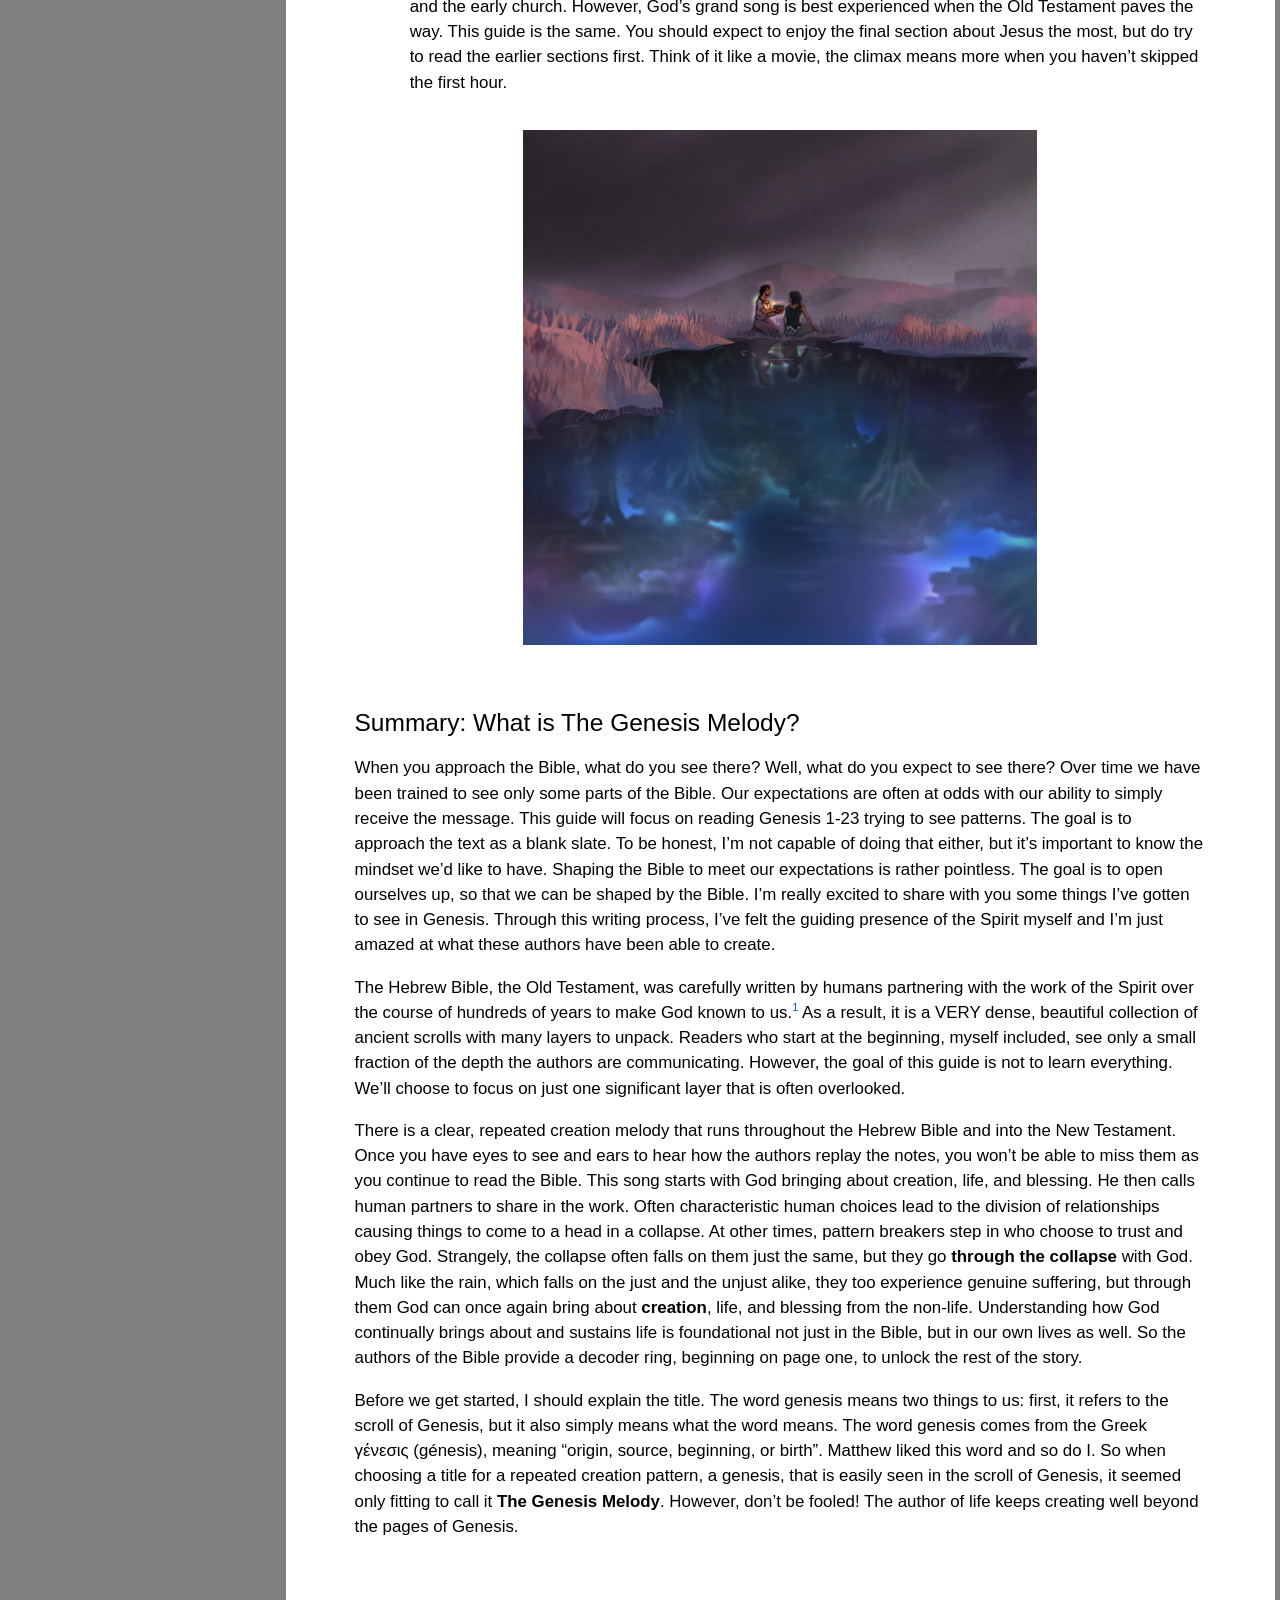
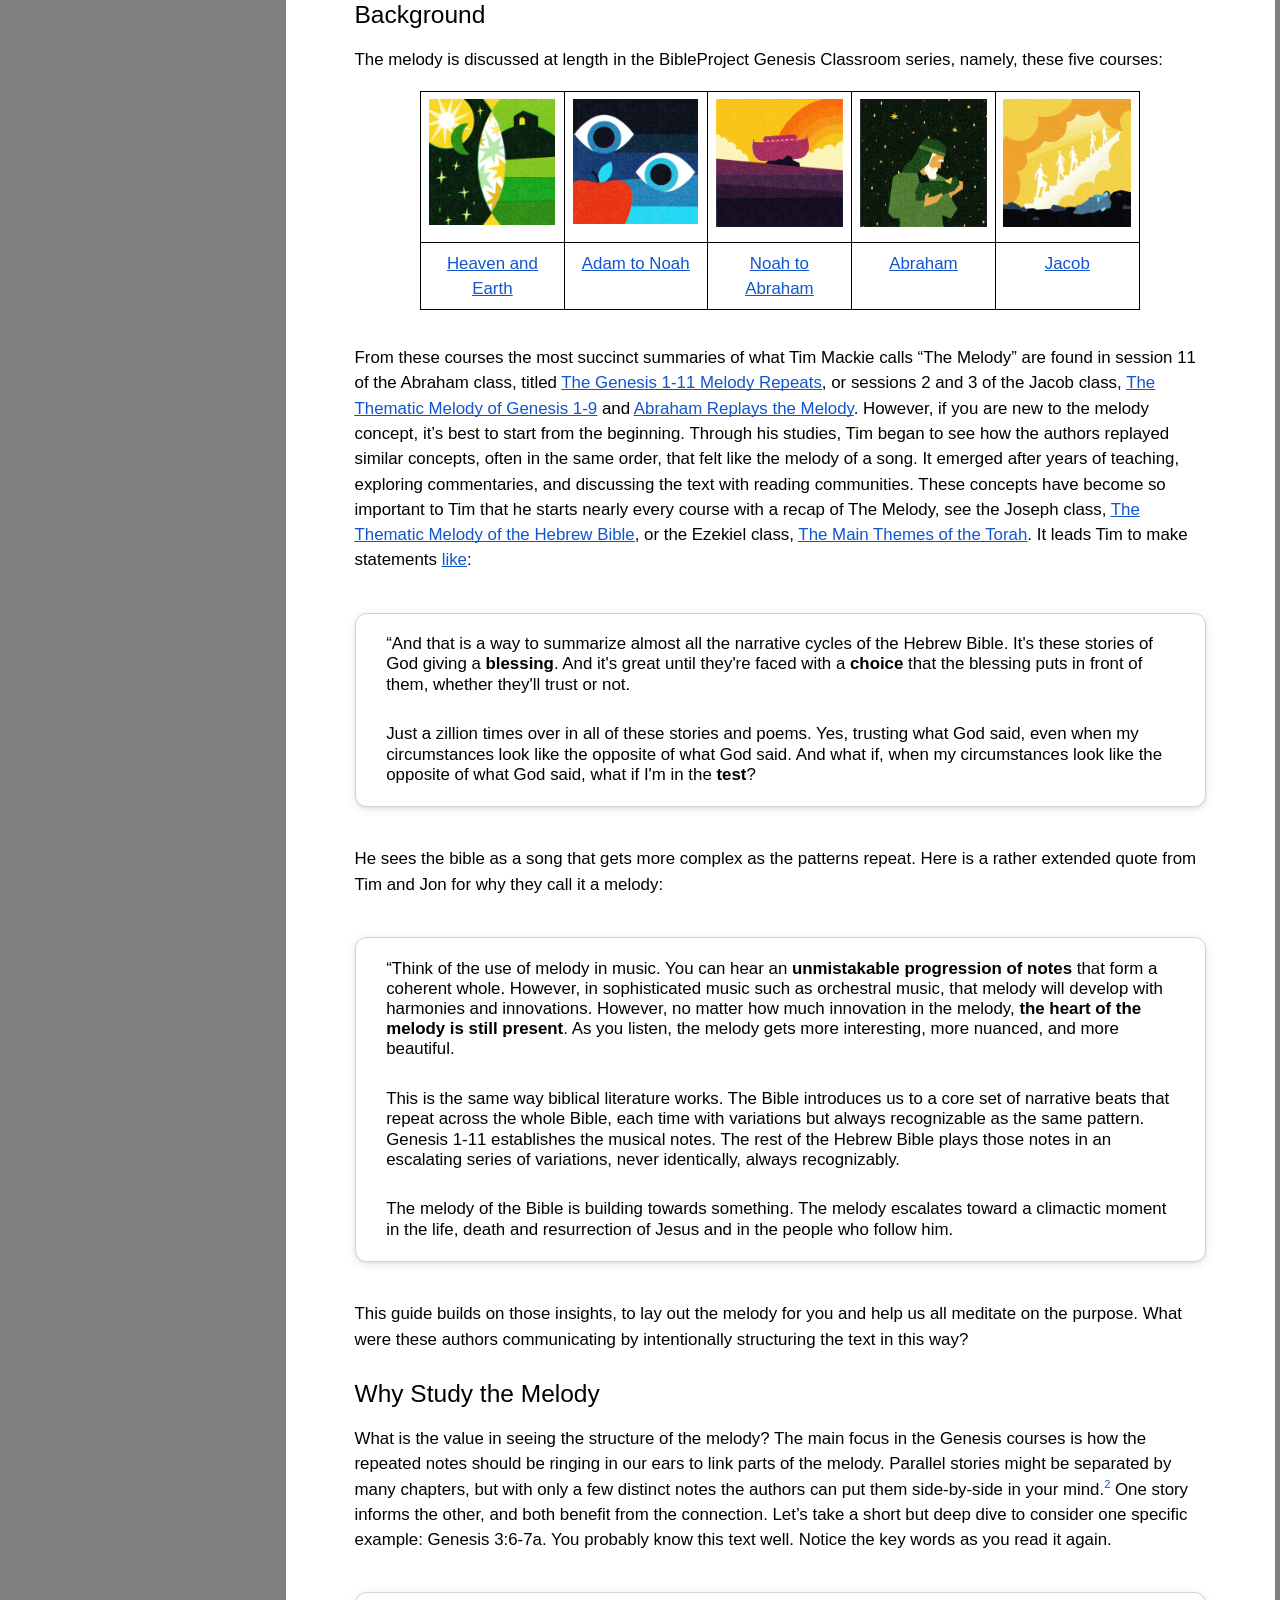
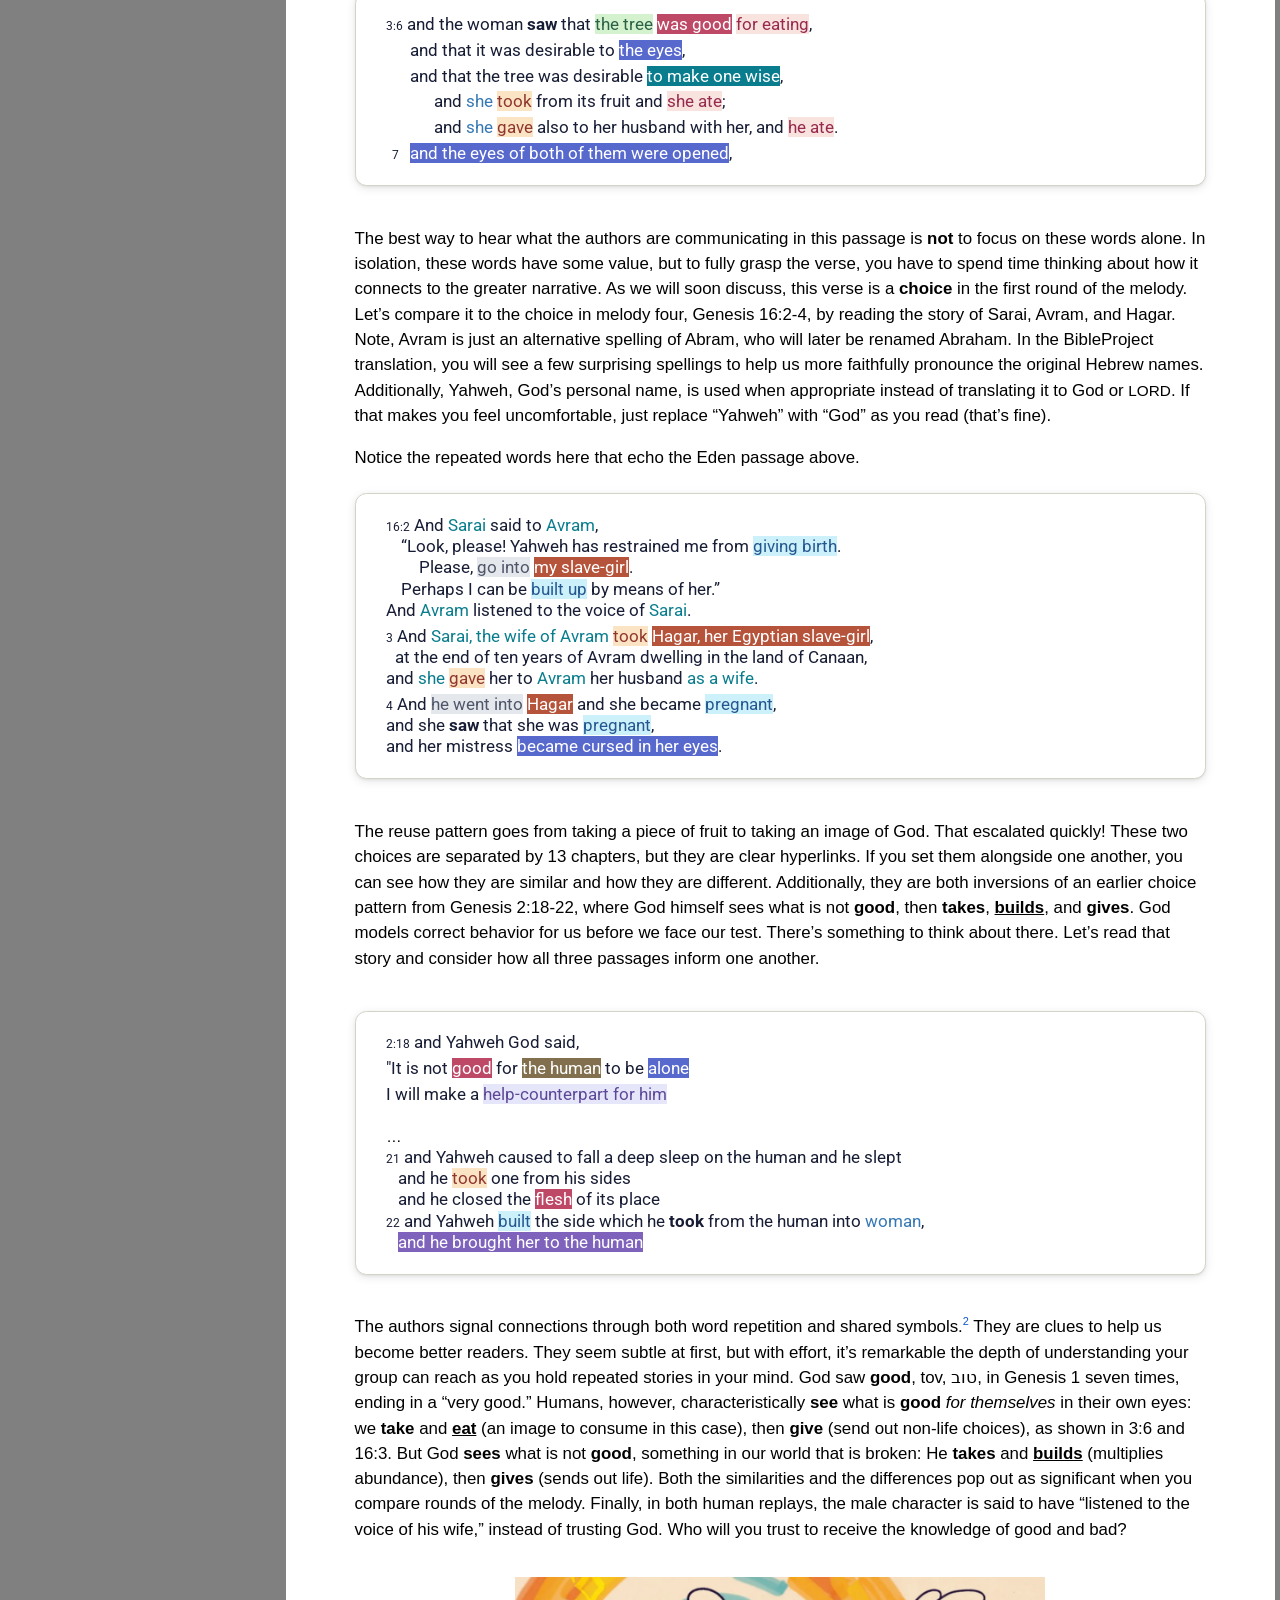
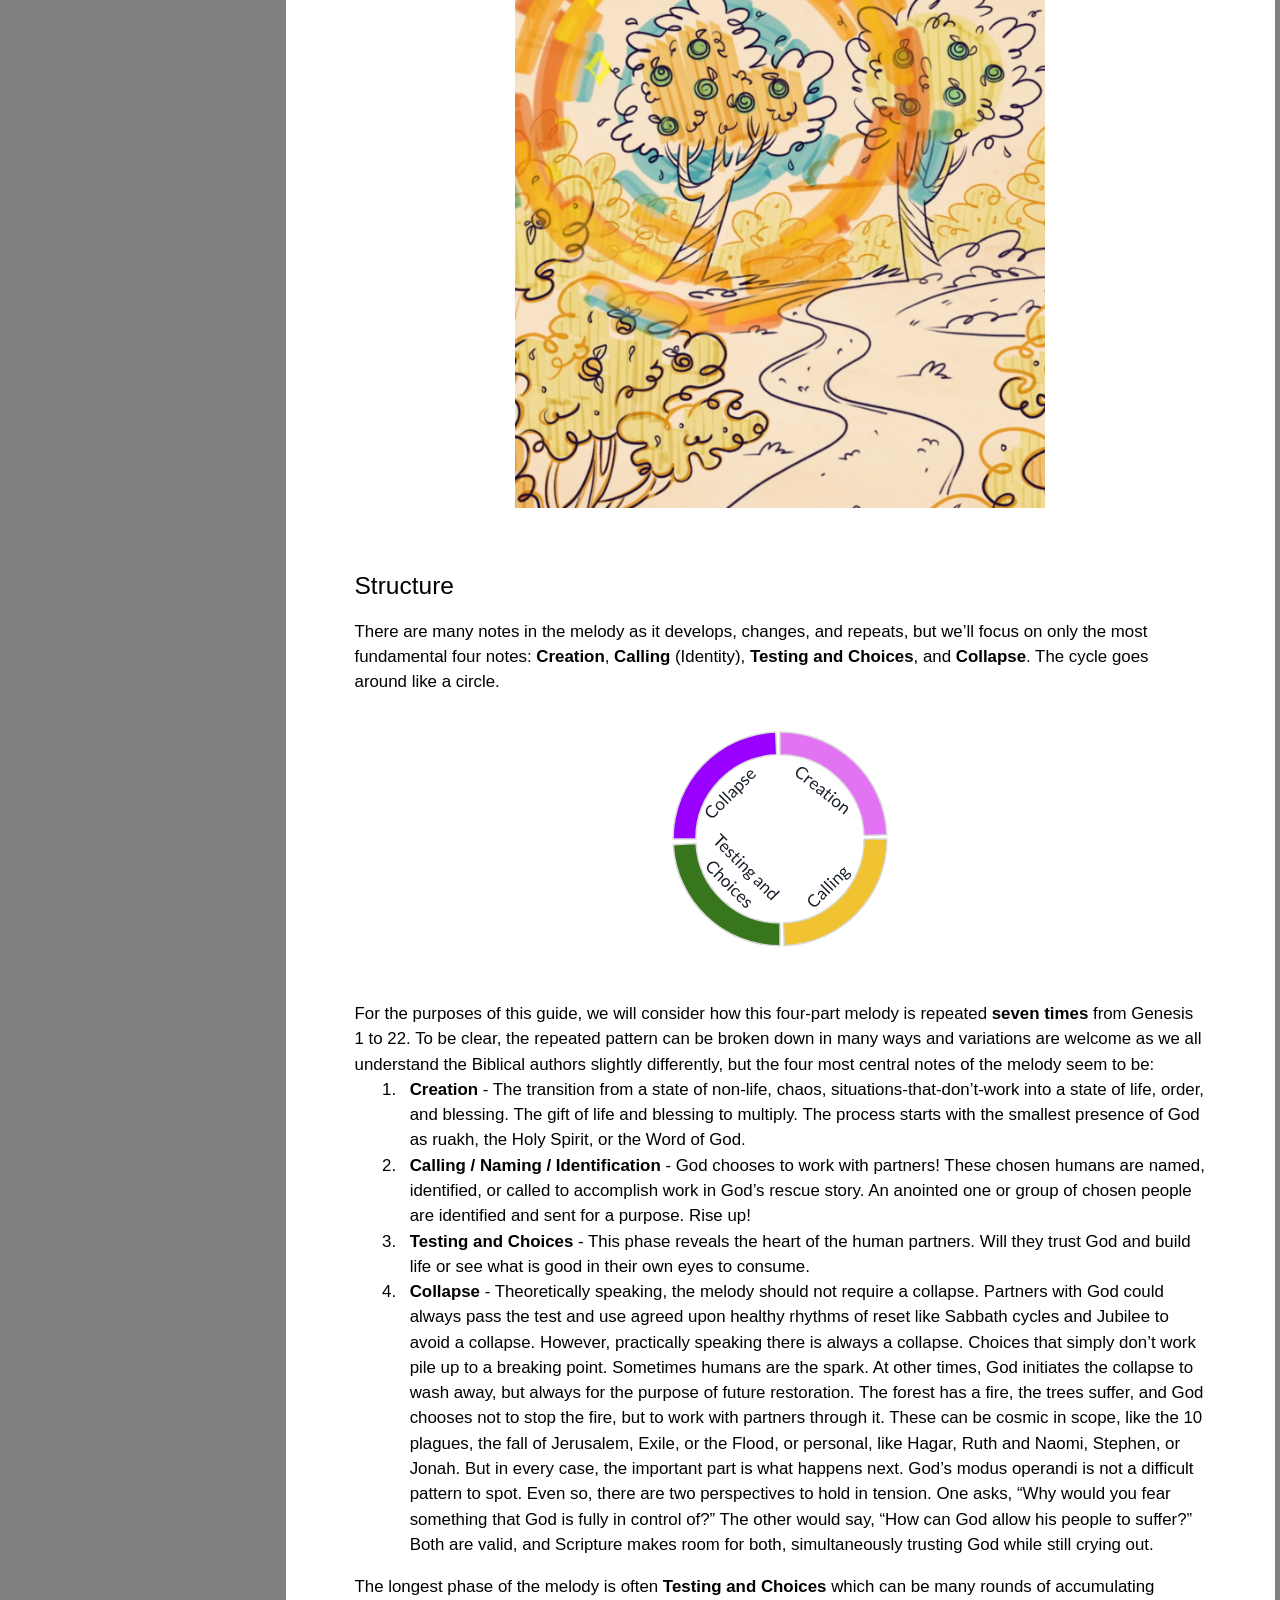
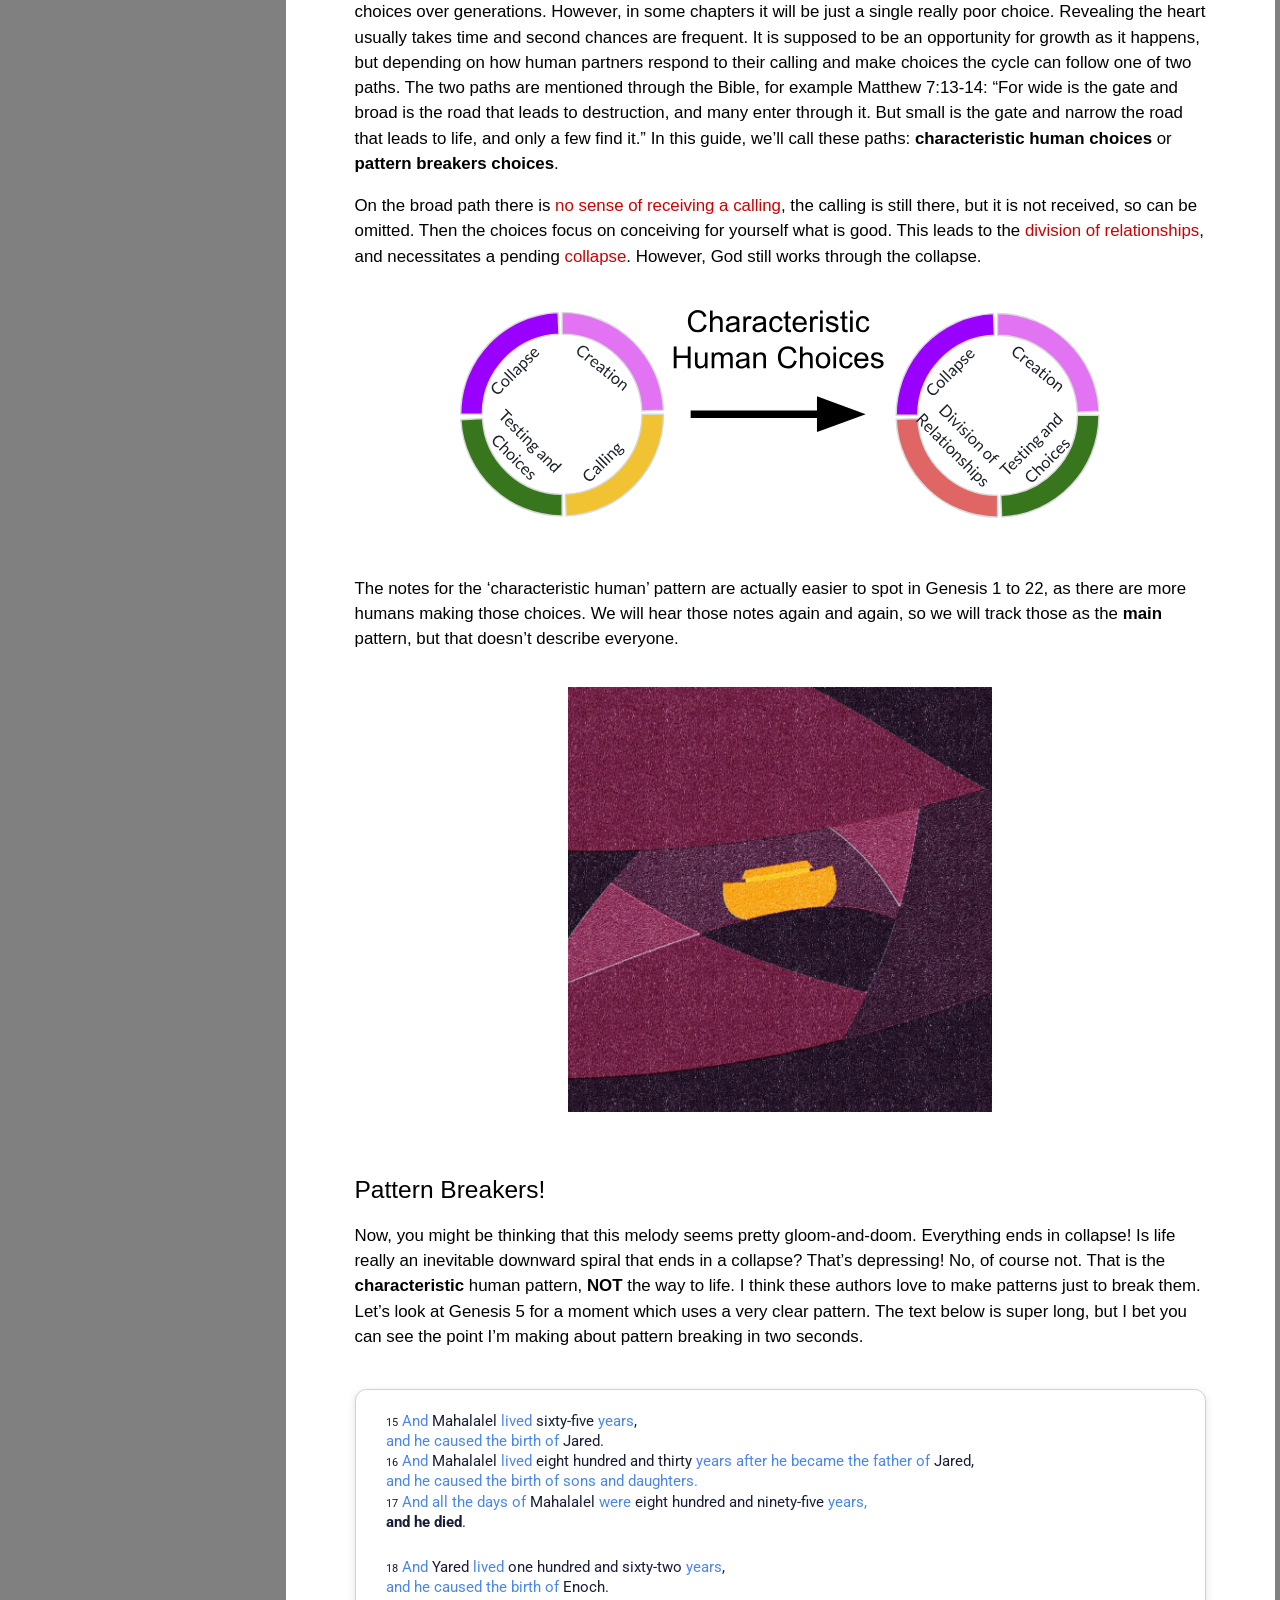
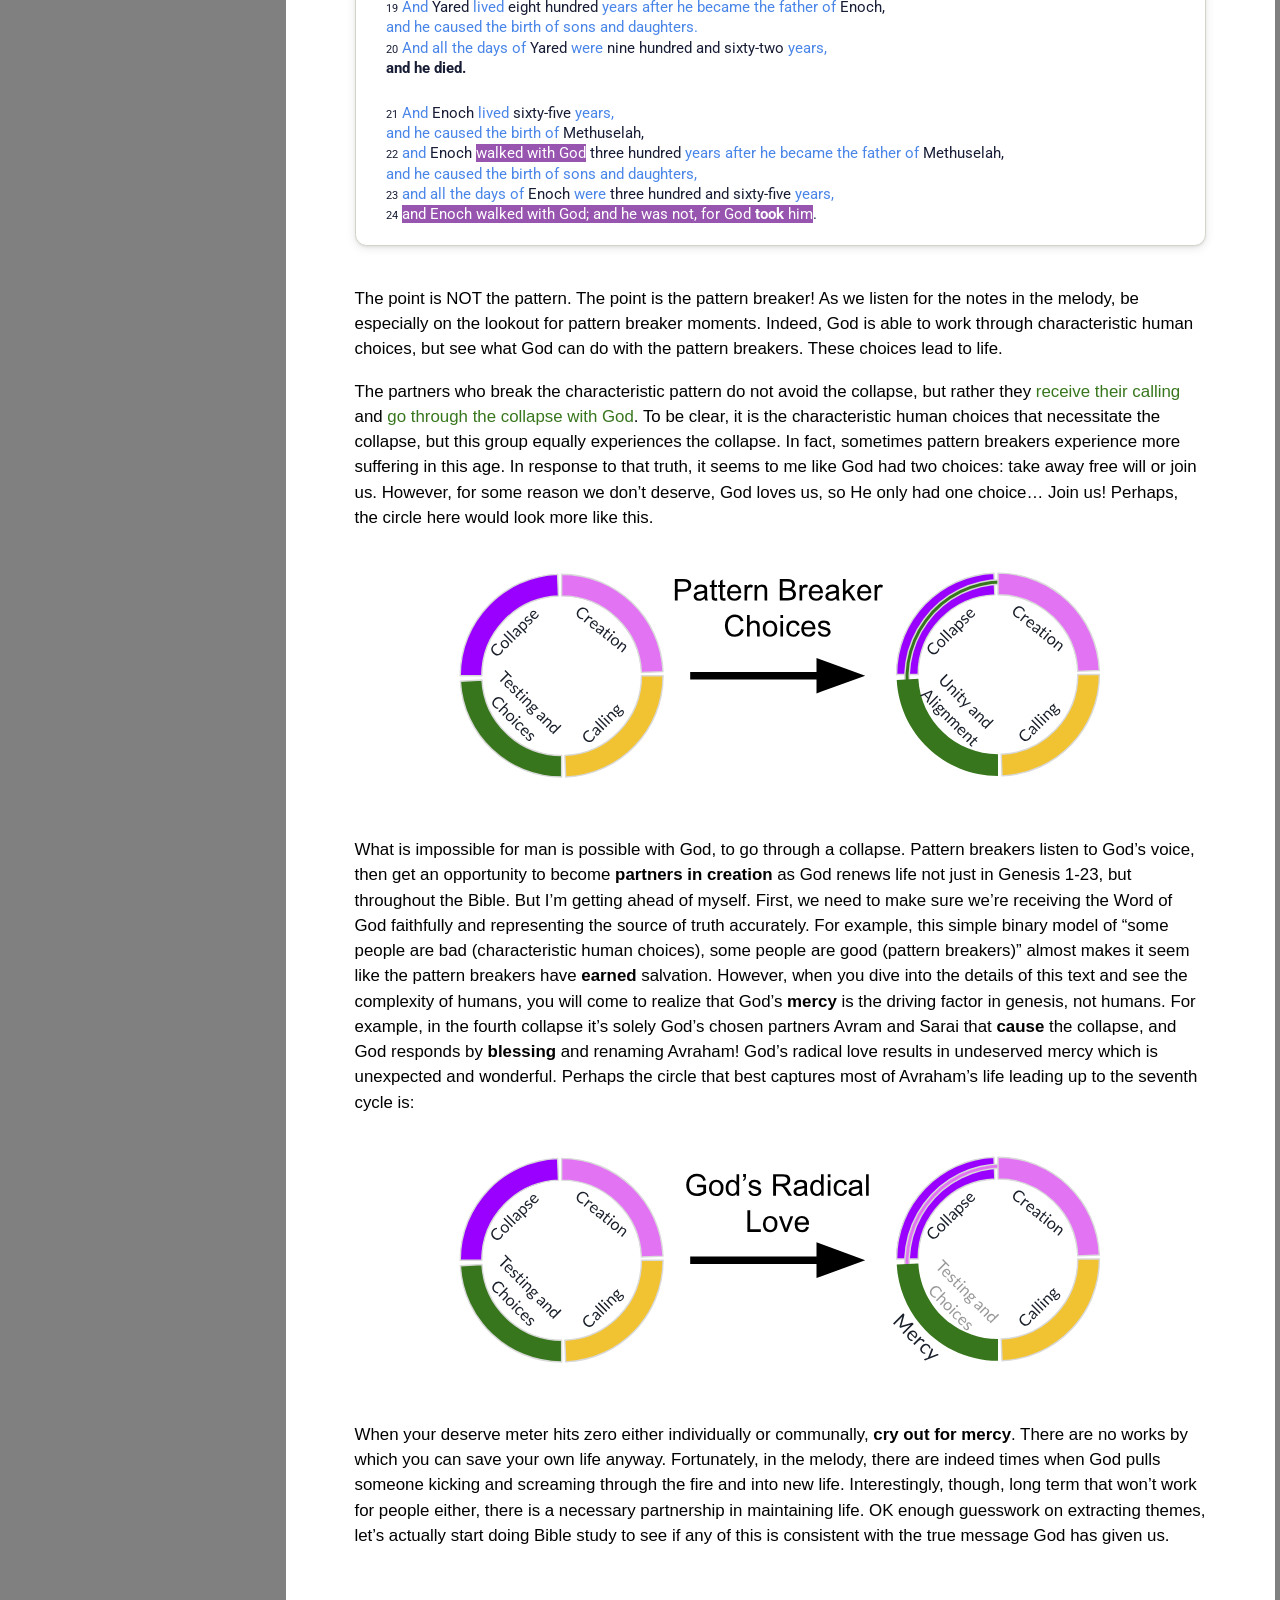
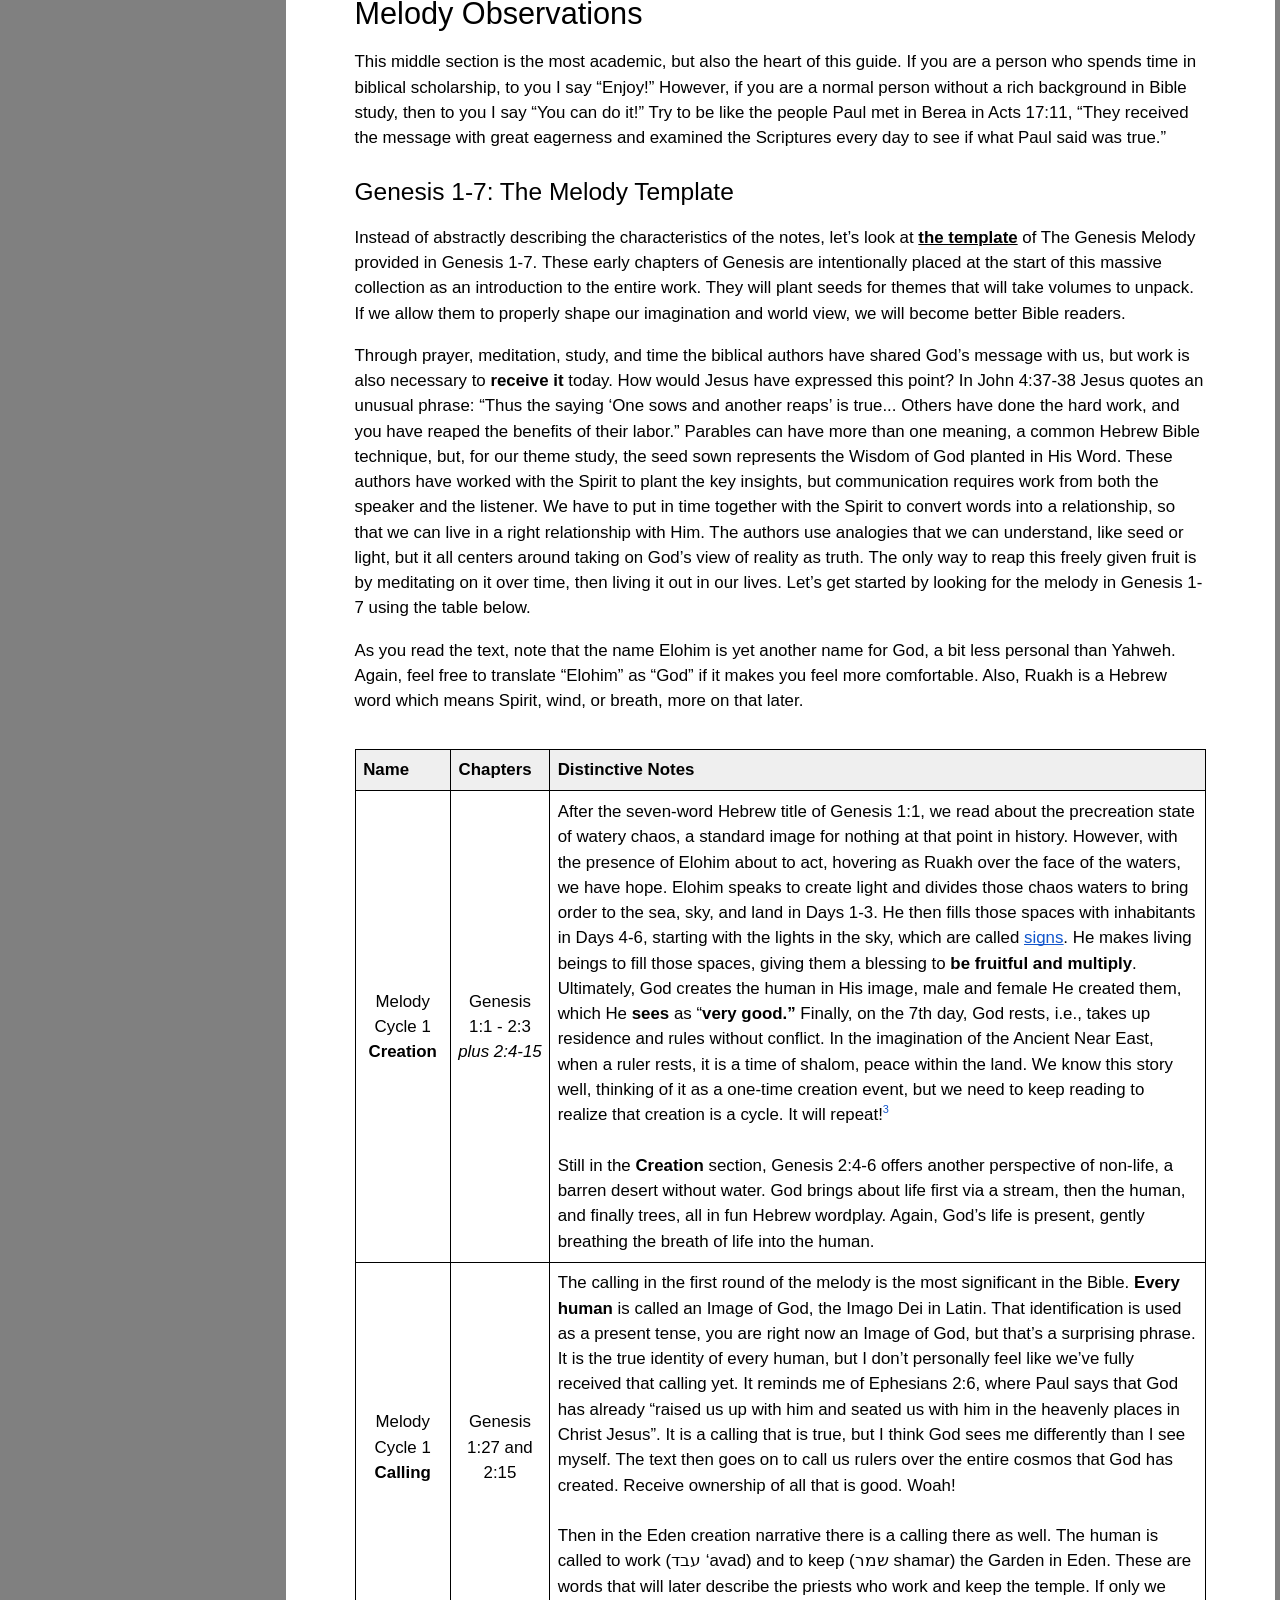
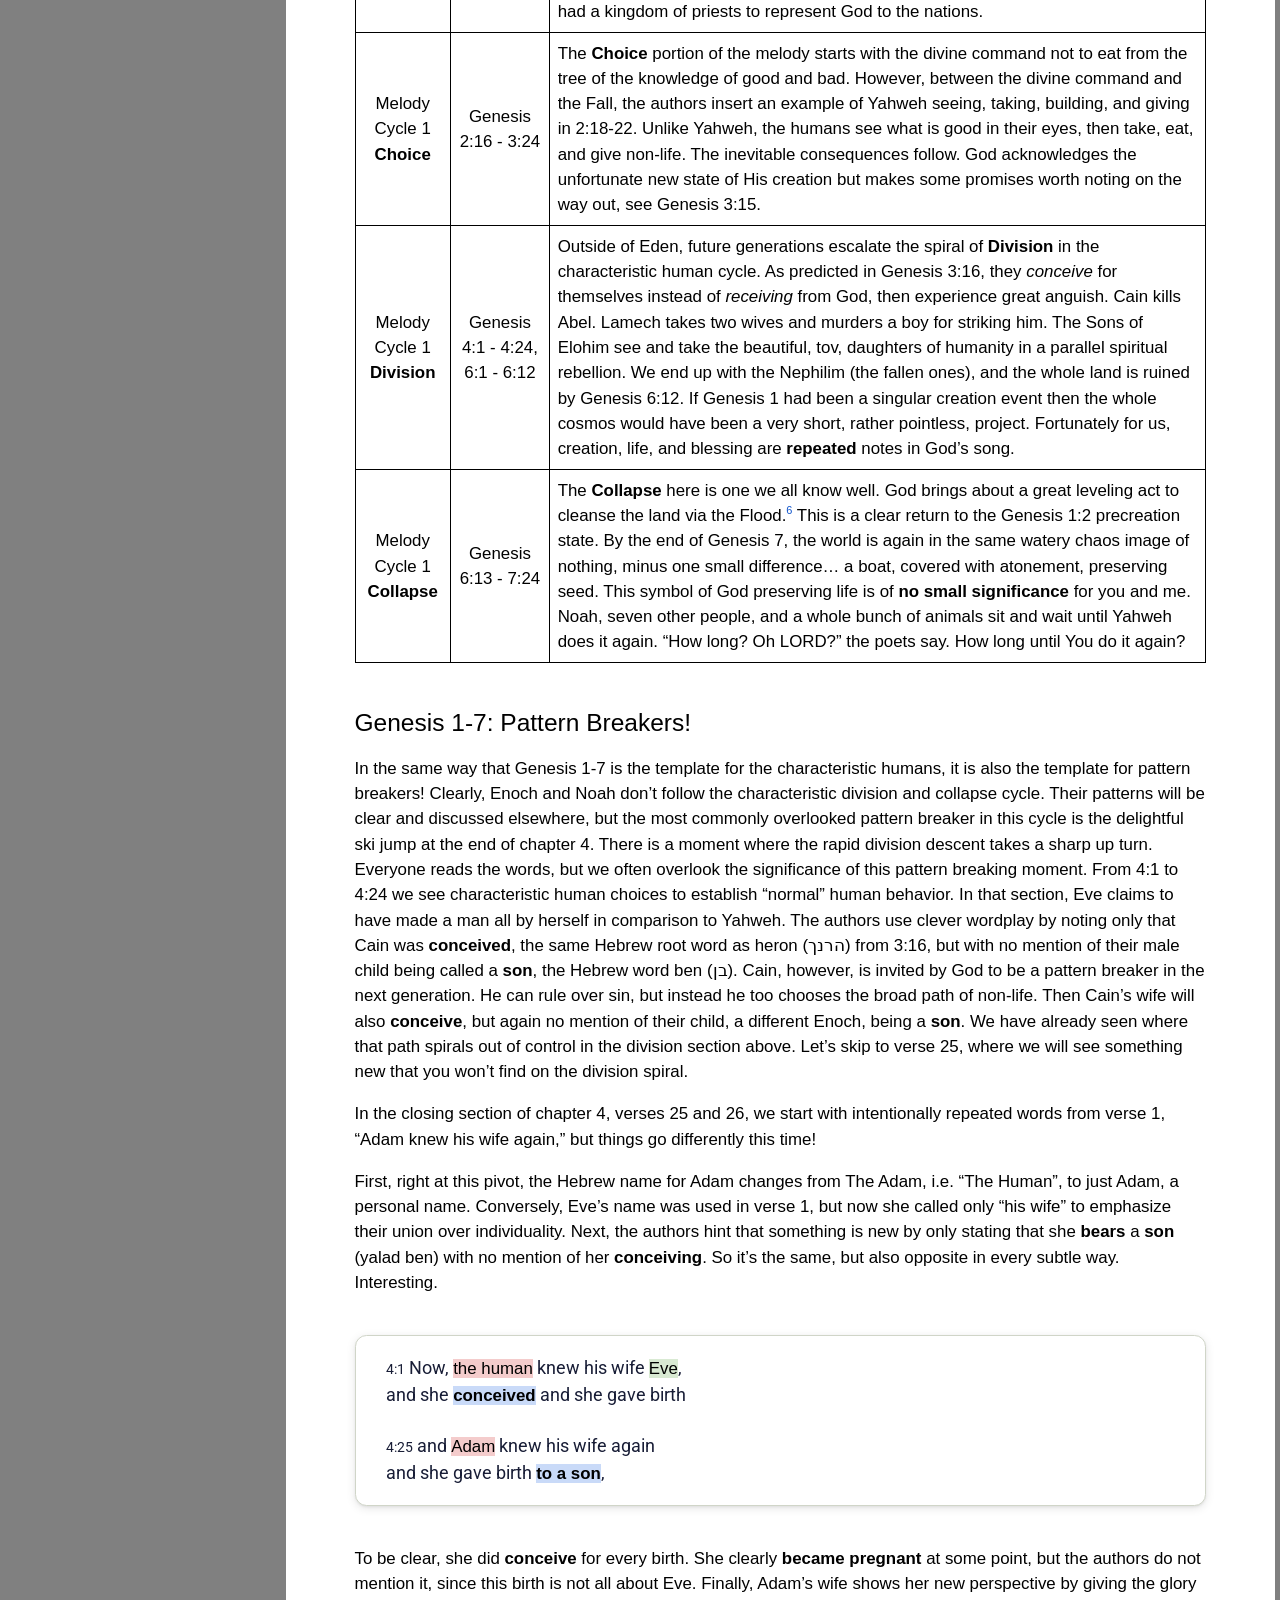
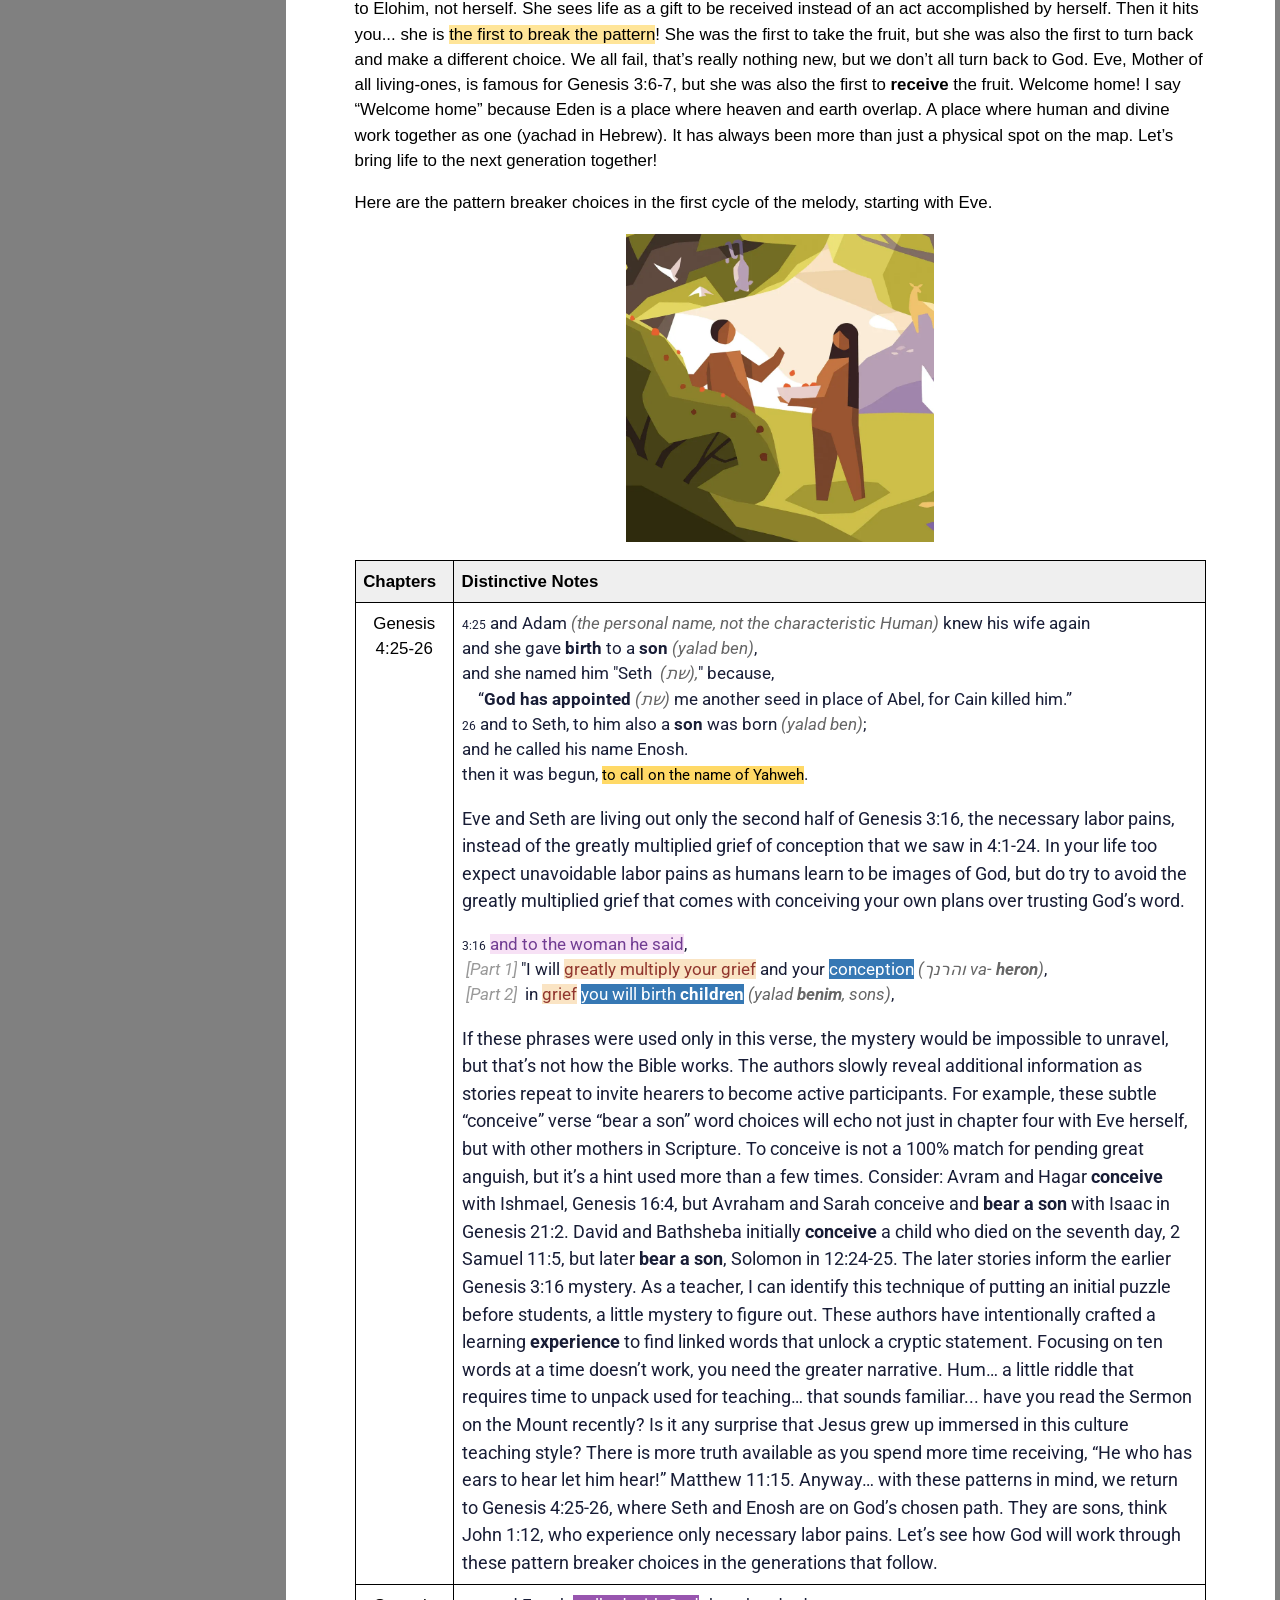
==== commit 620ec44a: "updates to the text" ====
--- a/public/index.html
+++ b/public/index.html
@@ -31,6 +31,20 @@
       if (e.target === overlay) dismiss();
     });
     document.getElementById('gm-disclaimer-close').addEventListener('click', dismiss);
+
+    // Easter egg: press "j" while the disclaimer is showing -> "What's This?"
+    // (Nightmare Before Christmas). This whole guide is like Christmas: a
+    // surprising, delightful work of Christ.
+    function onKey(e) {
+      if (overlay.style.display === 'none') {
+        document.removeEventListener('keydown', onKey);
+        return;
+      }
+      if (e.key.toLowerCase() === 'j' && !e.ctrlKey && !e.metaKey && !e.altKey) {
+        window.location.href = 'https://www.youtube.com/watch?v=o36k8upu3Ks&t=48s';
+      }
+    }
+    document.addEventListener('keydown', onKey);
   })();
 </script>
 <nav class="navbar navbar-dark fixed-top">
@@ -144,18 +158,19 @@
 <p class="c9 c29"><span class="c7"></span></p>
 <p class="c18"><img alt="Painted illustration of two people sitting together on a cliff edge at dusk, above a glowing blue underground world" loading="lazy" src="images/intro-cliff.webp" style="width: 447.32px;"/></p>
 <h2 class="c45" data-t-end="117" data-t-start="114" id="summary"><span class="c42 c44"><span class="gm-cue" data-sentence-id="9517658c6577" data-t-end="117" data-t-start="114">Summary: What is The Genesis Melody?</span></span></h2>
-<p class="c30" data-t-end="167" data-t-start="118"><span class="gm-cue" data-sentence-id="87672d72ca3a" data-t-end="121" data-t-start="118">When you approach the Bible, what do you see there?</span><span class="gm-cue" data-sentence-id="9df242f7d7c2" data-t-end="123" data-t-start="122"> Well, what do you expect to see there?</span><span class="gm-cue" data-sentence-id="4c641b46cbbf" data-t-end="129" data-t-start="124"> Our expectations are often at odds with our ability to simply receive the message.</span><span class="gm-cue" data-sentence-id="955636f50972" data-t-end="134" data-t-start="130"> This guide will focus on reading Genesis 1-23 trying to see patterns.</span><span class="gm-cue" data-sentence-id="b0b1f7e61ab1" data-t-end="138" data-t-start="135"> The goal is to approach the text as a blank slate.</span><span class="gm-cue" data-sentence-id="f0ae236fa1e4" data-t-end="144" data-t-start="139"> To be honest, I’m not capable of doing that either, but it’s important to know the mindset we’re seeking for.</span><span class="gm-cue" data-sentence-id="0e973d5ccc5c" data-t-end="149" data-t-start="144"> Shaping the Bible to meet our expectations is rather pointless.</span><span class="gm-cue" data-sentence-id="9e86a16e7bce" data-t-end="154" data-t-start="150"> The goal is to open ourselves up, so that we can be shaped by the Bible.</span><span class="gm-cue" data-sentence-id="b314450db25f" data-t-end="159" data-t-start="155"> I’m really excited to share with you some of the things I’ve gotten to see in Genesis.</span><span class="gm-cue" data-sentence-id="718caa4a6741" data-t-end="167" data-t-start="159"> Through this writing process, I’ve felt the guiding presence of the Spirit myself, and I’m just amazed at what these authors have been able to create.</span></p>
-<p class="c2"><span class="c16"></span></p>
-<p class="c30" data-t-end="205" data-t-start="168"><span class="gm-cue" data-sentence-id="3338d4ae3ceb" data-t-end="180" data-t-start="168">The Hebrew Bible, the Old Testament, was carefully written by humans partnering with the work of the Spirit over the course of hundreds of years to make God known to us.<span class="c40 c64"><a class="c49" href="https://bibleproject.com/articles/did-god-or-people-write-bible/">1</a></span></span><span class="gm-cue" data-sentence-id="1889a9d24161" data-t-end="196" data-t-start="181"><span class="c16"> As a result, it is a VERY dense, beautiful collection of ancient scrolls with many layers to unpack. Readers who start at the beginning, myself included, see only a small fraction of the depth the authors are communicating.</span></span><span class="gm-cue" data-sentence-id="b18a4bc3daca" data-t-end="200" data-t-start="197"><span class="c16"> However, the goal of this guide is not to learn everything.</span></span><span class="gm-cue" data-sentence-id="086bb10fe705" data-t-end="205" data-t-start="201"><span class="c16"> We'll choose to focus on just one significant layer that is often overlooked.</span></span></p>
-<p class="c2"><span class="c16"></span></p>
-<p class="c30" data-t-end="261" data-t-start="206"><span class="gm-cue" data-sentence-id="894dc7558f66" data-t-end="214" data-t-start="206">There is a clear, repeated creation melody that runs throughout the Hebrew Bible and into the New Testament.</span><span class="gm-cue" data-sentence-id="3b0c686d7a5b" data-t-end="223" data-t-start="215"> Once you have eyes to see and ears to hear how the authors replay the notes, you won’t be able to miss them as you continue to read the Bible.</span><span class="gm-cue" data-sentence-id="a94171f4706d" data-t-end="234" data-t-start="223"> This song starts with God bringing about <span class="c11">creation</span>, life, and blessing. Then, characteristic human <span class="c11">choices</span> and <span class="c11">division</span> cause things to come to a head in a <span class="c11">collapse</span>.</span><span class="gm-cue" data-sentence-id="cfe76cde1097" data-t-end="242" data-t-start="235"> God, however, uses a collapse to once again bring about <span class="c11">creation</span>, life, and blessing from non-life.</span><span class="gm-cue" data-sentence-id="ff1a8d0bcf54" data-t-end="252" data-t-start="244"> Understanding how God continually brings about and sustains life is foundational, not just in the Bible, but in our own lives as well.</span><span class="gm-cue" data-sentence-id="5709954feb7c" data-t-end="261" data-t-start="253"> So the authors of the Bible provide a decoder ring, beginning on page one, to unlock the rest of the story.</span></p>
-<p class="c30" data-t-end="306" data-t-start="262"><span class="gm-cue" data-sentence-id="23a3251f891f" data-t-end="268" data-t-start="262"> Before we get started, and I should explain the title, the word Genesis means two things to us.</span><span class="gm-cue" data-sentence-id="4cfc657be313" data-t-end="274" data-t-start="268"> First it refers to the scroll of Genesis, but it also simply means what the word means.</span><span class="gm-cue" data-sentence-id="6d419e9d5185" data-t-end="283" data-t-start="275"> The word Genesis comes from the Greek γένεσις (génesis), meaning source, origin, beginning, or birth.</span><span class="gm-cue" data-sentence-id="91fe22ee9ee9" data-t-end="286" data-t-start="284"> Matthew liked this word, and so do I.</span><span class="gm-cue" data-sentence-id="41056a95bfe3" data-t-end="299" data-t-start="287"> So when choosing a title for a repeated creation pattern, a genesis, that is easily seen in the scroll of Genesis, it seemed only fitting to call it <span class="c11">The Genesis Melody</span>.</span><span class="gm-cue" data-sentence-id="15a69bf075bc" data-t-end="306" data-t-start="300"><span class="c16"> However, don’t be fooled! The author of life keeps creating well beyond the pages of Genesis.</span></span></p>
+<p class="c30" data-t-end="167" data-t-start="118"><span class="gm-cue" data-sentence-id="87672d72ca3a" data-t-end="121" data-t-start="118">When you approach the Bible, what do you see there?</span><span class="gm-cue" data-sentence-id="9df242f7d7c2" data-t-end="123" data-t-start="122"> Well, what do you expect to see there?</span><span class="gm-cue" data-sentence-id="6c3c09b3cb7a" data-t-end="-1" data-t-start="-1"> Over time we have been trained to see only some parts of the Bible.</span><span class="gm-cue" data-sentence-id="4c641b46cbbf" data-t-end="129" data-t-start="124"> Our expectations are often at odds with our ability to simply receive the message.</span><span class="gm-cue" data-sentence-id="955636f50972" data-t-end="134" data-t-start="130"> This guide will focus on reading Genesis 1-23 trying to see patterns.</span><span class="gm-cue" data-sentence-id="b0b1f7e61ab1" data-t-end="138" data-t-start="135"> The goal is to approach the text as a blank slate.</span><span class="gm-cue" data-sentence-id="f0ae236fa1e4" data-t-end="144" data-t-start="139"> To be honest, I’m not capable of doing that either, but it’s important to know the mindset we’d like to have.</span><span class="gm-cue" data-sentence-id="0e973d5ccc5c" data-t-end="149" data-t-start="144"> Shaping the Bible to meet our expectations is rather pointless.</span><span class="gm-cue" data-sentence-id="9e86a16e7bce" data-t-end="154" data-t-start="150"> The goal is to open ourselves up, so that we can be shaped by the Bible.</span><span class="gm-cue" data-sentence-id="b314450db25f" data-t-end="159" data-t-start="155"> I’m really excited to share with you some things I’ve gotten to see in Genesis.</span><span class="gm-cue" data-sentence-id="718caa4a6741" data-t-end="167" data-t-start="159"> Through this writing process, I’ve felt the guiding presence of the Spirit myself and I’m just amazed at what these authors have been able to create.</span></p>
+<p class="c2"><span class="c16"></span></p>
+<p class="c30" data-t-end="205" data-t-start="168"><span class="gm-cue" data-sentence-id="3338d4ae3ceb" data-t-end="180" data-t-start="168">The Hebrew Bible, the Old Testament, was carefully written by humans partnering with the work of the Spirit over the course of hundreds of years to make God known to us.<span class="c40 c64"><a class="c49" href="https://bibleproject.com/articles/did-god-or-people-write-bible/">1</a></span></span><span class="gm-cue" data-sentence-id="fd905d70ba48" data-t-end="-1" data-t-start="-1"><span class="c16"> As a result, it is a VERY dense, beautiful collection of ancient scrolls with many layers to unpack.</span></span><span class="gm-cue" data-sentence-id="1889a9d24161" data-t-end="196" data-t-start="181"><span class="c16"> Readers who start at the beginning, myself included, see only a small fraction of the depth the authors are communicating.</span></span><span class="gm-cue" data-sentence-id="b18a4bc3daca" data-t-end="200" data-t-start="197"><span class="c16"> However, the goal of this guide is not to learn everything.</span></span><span class="gm-cue" data-sentence-id="086bb10fe705" data-t-end="205" data-t-start="201"><span class="c16"> We’ll choose to focus on just one significant layer that is often overlooked.</span></span></p>
+<p class="c2"><span class="c16"></span></p>
+<p class="c30" data-t-end="261" data-t-start="206"><span class="gm-cue" data-sentence-id="894dc7558f66" data-t-end="214" data-t-start="206">There is a clear, repeated creation melody that runs throughout the Hebrew Bible and into the New Testament.</span><span class="gm-cue" data-sentence-id="3b0c686d7a5b" data-t-end="223" data-t-start="215"> Once you have eyes to see and ears to hear how the authors replay the notes, you won’t be able to miss them as you continue to read the Bible.</span><span class="gm-cue" data-sentence-id="a94171f4706d" data-t-end="234" data-t-start="223"> This song starts with God bringing about creation, life, and blessing.</span><span class="gm-cue" data-sentence-id="ac37f2acf6ff" data-t-end="-1" data-t-start="-1"> He then calls human partners to share in the work.</span><span class="gm-cue" data-sentence-id="055ccaa23838" data-t-end="-1" data-t-start="-1"> Often characteristic human choices lead to the division of relationships causing things to come to a head in a collapse.</span><span class="gm-cue" data-sentence-id="44efea263d0d" data-t-end="-1" data-t-start="-1"> At other times, pattern breakers step in who choose to trust and obey God.</span><span class="gm-cue" data-sentence-id="b76a0e0e2d0f" data-t-end="-1" data-t-start="-1"> Strangely, the collapse often falls on them just the same, but they go <span class="c11">through the collapse</span> with God.</span><span class="gm-cue" data-sentence-id="23aa21e9f150" data-t-end="-1" data-t-start="-1"> Much like the rain, which falls on the just and the unjust alike, they too experience genuine suffering, but through them God can once again bring about <span class="c11">creation</span>, life, and blessing from the non-life.</span><span class="gm-cue" data-sentence-id="ff1a8d0bcf54" data-t-end="252" data-t-start="244"> Understanding how God continually brings about and sustains life is foundational not just in the Bible, but in our own lives as well.</span><span class="gm-cue" data-sentence-id="5709954feb7c" data-t-end="261" data-t-start="253"> So the authors of the Bible provide a decoder ring, beginning on page one, to unlock the rest of the story.</span></p>
+<p class="c2"><span class="c16"></span></p>
+<p class="c30" data-t-end="306" data-t-start="262"><span class="gm-cue" data-sentence-id="6e5996a00394" data-t-end="-1" data-t-start="-1">Before we get started, I should explain the title.</span><span class="gm-cue" data-sentence-id="4cfc657be313" data-t-end="274" data-t-start="268"> The word genesis means two things to us: first, it refers to the scroll of Genesis, but it also simply means what the word means.</span><span class="gm-cue" data-sentence-id="6d419e9d5185" data-t-end="283" data-t-start="275"> The word genesis comes from the Greek γένεσις (génesis), meaning “origin, source, beginning, or birth”.</span><span class="gm-cue" data-sentence-id="91fe22ee9ee9" data-t-end="286" data-t-start="284"> Matthew liked this word and so do I.</span><span class="gm-cue" data-sentence-id="41056a95bfe3" data-t-end="299" data-t-start="287"> So when choosing a title for a repeated creation pattern, a genesis, that is easily seen in the scroll of Genesis, it seemed only fitting to call it <span class="c11">The Genesis Melody</span>.</span><span class="gm-cue" data-sentence-id="27c7f2e94178" data-t-end="-1" data-t-start="-1"><span class="c16"> However, don’t be fooled!</span></span><span class="gm-cue" data-sentence-id="15a69bf075bc" data-t-end="306" data-t-start="300"><span class="c16"> The author of life keeps creating well beyond the pages of Genesis.</span></span></p>
 <p class="c2"><span class="c16"></span></p>
 <hr style="page-break-before:always;display:none;"/>
 <p class="c2"><span class="c16"></span></p>
 <h2 class="c45" id="background"><span class="c42 c44"><span class="gm-cue" data-sentence-id="c136186f5614" data-t-end="310" data-t-start="308">Background</span></span></h2>
 <p class="c30" data-t-end="317" data-t-start="310"><span class="gm-cue" data-sentence-id="a3ac4cd861cb" data-t-end="317" data-t-start="310"><span class="c16">The melody is discussed at length in the BibleProject Genesis Classroom series, namely, these five courses:</span></span></p>
-<table class="c106">
+<table class="c106 gm-course-tiles">
 <tr class="c80">
 <td class="c58" colspan="1" rowspan="1">
 <p class="c18"><span style="overflow: hidden; display: inline-block; margin: 0.00px 0.00px; border: 0.00px solid #000000; transform: rotate(0.00rad) translateZ(0px); -webkit-transform: rotate(0.00rad) translateZ(0px); width: 109.50px; height: 109.50px;"><img alt="" src="images/image9.png" style="width: 109.50px; height: 109.50px; margin-left: 0.00px; margin-top: 0.00px; transform: rotate(0.00rad) translateZ(0px); -webkit-transform: rotate(0.00rad) translateZ(0px);" title=""/></span></p>
@@ -175,30 +190,45 @@
 </tr>
 <tr class="c80">
 <td class="c58" colspan="1" data-t-end="266" data-t-start="140" rowspan="1">
-<p class="c18"><span class="c21"><a class="c49" href="https://bibleproject.com/classroom/heaven-and-earth">Heaven
-                                                                        and Earth</a></span></p>
+<p class="c18"><span class="gm-cue" data-sentence-id="bc928157368f" data-t-end="-1" data-t-start="-1"><span class="c21"><a class="c49" href="https://bibleproject.com/classroom/heaven-and-earth">Heaven
+                                                                        and Earth</a></span></span></p>
 </td>
 <td class="c58" colspan="1" rowspan="1">
-<p class="c18"><span class="c21"><a class="c49" href="https://bibleproject.com/classroom/adam-to-noah">Adam
-                                                                        to Noah</a></span></p>
+<p class="c18"><span class="gm-cue" data-sentence-id="f1715a42d7eb" data-t-end="-1" data-t-start="-1"><span class="c21"><a class="c49" href="https://bibleproject.com/classroom/adam-to-noah">Adam
+                                                                        to Noah</a></span></span></p>
 </td>
 <td class="c58" colspan="1" rowspan="1">
-<p class="c18"><span class="c21"><a class="c49" href="https://bibleproject.com/classroom/noah-to-abraham">Noah
-                                                                        to Abraham</a></span></p>
+<p class="c18"><span class="gm-cue" data-sentence-id="981cb832a0da" data-t-end="-1" data-t-start="-1"><span class="c21"><a class="c49" href="https://bibleproject.com/classroom/noah-to-abraham">Noah
+                                                                        to Abraham</a></span></span></p>
 </td>
 <td class="c58" colspan="1" rowspan="1">
-<p class="c18"><span class="c21"><a class="c49" href="https://bibleproject.com/classroom/abraham">Abraham</a></span>
+<p class="c18"><span class="gm-cue" data-sentence-id="cd0eed7cff00" data-t-end="-1" data-t-start="-1"><span class="c21"><a class="c49" href="https://bibleproject.com/classroom/abraham">Abraham</a></span></span>
 </p>
 </td>
 <td class="c58" colspan="1" rowspan="1">
-<p class="c18"><span class="c21"><a class="c49" href="https://bibleproject.com/classroom/jacob">Jacob</a></span>
+<p class="c18"><span class="gm-cue" data-sentence-id="b9a4d659dbd6" data-t-end="-1" data-t-start="-1"><span class="c21"><a class="c49" href="https://bibleproject.com/classroom/jacob">Jacob</a></span></span>
 </p>
 </td>
 </tr>
 </table>
-<p class="c30" data-t-end="384" data-t-start="325"><span class="gm-cue" data-sentence-id="3ca49ff25f3f" data-t-end="343" data-t-start="325">The most succinct summaries of what Tim Mackie calls "The Melody" are found in session 11 of the Abraham class, titled <span class="c21"><a class="c49" href="https://bibleproject.com/classroom/abraham/sessions/11">The Genesis 1-11 Melody Repeats</a></span></span><span class="gm-cue" data-sentence-id="091ea0bdaef1" data-t-end="352" data-t-start="343"><span class="">, or sessions 2 and 3 of the Jacob class, </span><span class="c21"><a class="c49" href="https://bibleproject.com/classroom/jacob/sessions/2">The Thematic Melody of Genesis 1-9</a></span><span class=""> and </span><span class="c21"><a class="c49" href="https://bibleproject.com/classroom/jacob/sessions/3">Abraham Replays the Melody</a></span><span class="">. However, if you are new to the melody concept, it’s best to start from the beginning</span></span><span class="gm-cue" data-sentence-id="dc4ed2b745c6" data-t-end="370" data-t-start="353"><span class="c16">. Through his studies, Tim began to see how the authors replayed similar concepts, often in the same order, that felt like the melody of a song. It emerged after years of teaching, exploring commentaries, and discussing the text with reading communities.</span></span><span class="gm-cue" data-sentence-id="e04418080106" data-t-end="378" data-t-start="371"><span class="c16"> This guide builds on those insights, to lay out the melody for you and help us all meditate on the purpose.</span></span><span class="gm-cue" data-sentence-id="711f08710697" data-t-end="384" data-t-start="379"><span class="c16"> What were these authors communicating by intentionally structuring the text in this way?</span></span></p>
+<p class="c2"><span class="c16"></span></p>
+<p class="c30"><span class="gm-cue" data-sentence-id="3ca49ff25f3f" data-t-end="-1" data-t-start="-1">From these courses the most succinct summaries of what Tim Mackie calls “The Melody” are found in session 11 of the Abraham class, titled <span class="c21"><a class="c49" href="https://bibleproject.com/classroom/abraham/sessions/11">The Genesis 1-11 Melody Repeats</a></span>, or sessions 2 and 3 of the Jacob class, <span class="c21"><a class="c49" href="https://bibleproject.com/classroom/jacob/sessions/2">The Thematic Melody of Genesis 1-9</a></span> and <span class="c21"><a class="c49" href="https://bibleproject.com/classroom/jacob/sessions/3">Abraham Replays the Melody</a></span>.</span><span class="gm-cue" data-sentence-id="091ea0bdaef1" data-t-end="-1" data-t-start="-1"> However, if you are new to the melody concept, it’s best to start from the beginning.</span><span class="gm-cue" data-sentence-id="957fa8921166" data-t-end="-1" data-t-start="-1"> Through his studies, Tim began to see how the authors replayed similar concepts, often in the same order, that felt like the melody of a song.</span><span class="gm-cue" data-sentence-id="dc4ed2b745c6" data-t-end="-1" data-t-start="-1"> It emerged after years of teaching, exploring commentaries, and discussing the text with reading communities.</span><span class="gm-cue" data-sentence-id="ea2ba906e03d" data-t-end="-1" data-t-start="-1"> These concepts have become so important to Tim that he starts nearly every course with a recap of The Melody, see the Joseph class, <span class="c21"><a class="c49" href="https://bibleproject.com/classroom/joseph/sessions/2">The Thematic Melody of the Hebrew Bible</a></span>, or the Ezekiel class, <span class="c21"><a class="c49" href="https://bibleproject.com/classroom/ezekiel/sessions/2">The Main Themes of the Torah</a></span>.</span><span class="gm-cue" data-sentence-id="148b82b477a4" data-t-end="-1" data-t-start="-1"> It leads Tim to make statements <span class="c21"><a class="c49" href="https://bibleproject.com/classroom/rise-of-the-messiah/sessions/13?t=2324">like</a></span>:</span></p>
+<p class="c2"><span class="c16"></span></p>
+<p class="c20"><span class="gm-cue" data-sentence-id="ea462c4698d1" data-t-end="-1" data-t-start="-1">“And that is a way to summarize almost all the narrative cycles of the Hebrew Bible.</span><span class="gm-cue" data-sentence-id="55dcba156ba3" data-t-end="-1" data-t-start="-1"> It's these stories of God giving a <span class="c11">blessing</span>.</span><span class="gm-cue" data-sentence-id="42c8673c1d8b" data-t-end="-1" data-t-start="-1"> And it's great until they're faced with a <span class="c11">choice</span> that the blessing puts in front of them, whether they'll trust or not.</span></p>
+<p class="c20"><br/></p>
+<p class="c20"><span class="gm-cue" data-sentence-id="887a4edc2897" data-t-end="-1" data-t-start="-1">Just a zillion times over in all of these stories and poems.</span><span class="gm-cue" data-sentence-id="8d497196973e" data-t-end="-1" data-t-start="-1"> Yes, trusting what God said, even when my circumstances look like the opposite of what God said.</span><span class="gm-cue" data-sentence-id="e2f0e0b409e0" data-t-end="-1" data-t-start="-1"> And what if, when my circumstances look like the opposite of what God said, what if I'm in the <span class="c11">test</span>?</span></p>
+<p class="c2"><span class="c16"></span></p>
+<p class="c30"><span class="gm-cue" data-sentence-id="c30cca6adf71" data-t-end="-1" data-t-start="-1">He sees the bible as a song that gets more complex as the patterns repeat.</span><span class="gm-cue" data-sentence-id="b64dd3cbc19f" data-t-end="-1" data-t-start="-1"> Here is a rather extended quote from Tim and Jon for why they call it a melody:</span></p>
+<p class="c2"><span class="c16"></span></p>
+<p class="c20"><span class="gm-cue" data-sentence-id="9b2834bd4383" data-t-end="-1" data-t-start="-1">“Think of the use of melody in music.</span><span class="gm-cue" data-sentence-id="23b574442a1b" data-t-end="-1" data-t-start="-1"> You can hear an <span class="c11">unmistakable progression of notes</span> that form a coherent whole.</span><span class="gm-cue" data-sentence-id="eff36ec77c63" data-t-end="-1" data-t-start="-1"> However, in sophisticated music such as orchestral music, that melody will develop with harmonies and innovations.</span><span class="gm-cue" data-sentence-id="2299fda3871e" data-t-end="-1" data-t-start="-1"> However, no matter how much innovation in the melody, <span class="c11">the heart of the melody is still present</span>.</span><span class="gm-cue" data-sentence-id="4e16b7e7a632" data-t-end="-1" data-t-start="-1"> As you listen, the melody gets more interesting, more nuanced, and more beautiful.</span></p>
+<p class="c20"><br/></p>
+<p class="c20"><span class="gm-cue" data-sentence-id="e44d535fb801" data-t-end="-1" data-t-start="-1">This is the same way biblical literature works.</span><span class="gm-cue" data-sentence-id="df991f2842b1" data-t-end="-1" data-t-start="-1"> The Bible introduces us to a core set of narrative beats that repeat across the whole Bible, each time with variations but always recognizable as the same pattern.</span><span class="gm-cue" data-sentence-id="3aa881d10b81" data-t-end="-1" data-t-start="-1"> Genesis 1-11 establishes the musical notes.</span><span class="gm-cue" data-sentence-id="50f675692941" data-t-end="-1" data-t-start="-1"> The rest of the Hebrew Bible plays those notes in an escalating series of variations, never identically, always recognizably.</span></p>
+<p class="c20"><br/></p>
+<p class="c20"><span class="gm-cue" data-sentence-id="7af34a02c922" data-t-end="-1" data-t-start="-1">The melody of the Bible is building towards something.</span><span class="gm-cue" data-sentence-id="48fc48f2f948" data-t-end="-1" data-t-start="-1"> The melody escalates toward a climactic moment in the life, death and resurrection of Jesus and in the people who follow him.</span></p>
+<p class="c2"><span class="c16"></span></p>
+<p class="c30"><span class="gm-cue" data-sentence-id="e04418080106" data-t-end="378" data-t-start="371">This guide builds on those insights, to lay out the melody for you and help us all meditate on the purpose.</span><span class="gm-cue" data-sentence-id="711f08710697" data-t-end="384" data-t-start="379"> What were these authors communicating by intentionally structuring the text in this way?</span></p>
 <h2 class="c45" data-t-end="389" data-t-start="388" id="why-study-the-melody"><span class="c42 c44"><span class="gm-cue" data-sentence-id="e63b2045008e" data-t-end="389" data-t-start="388">Why Study the Melody</span></span></h2>
-<p class="c30" data-t-end="432" data-t-start="391"><span class="gm-cue" data-sentence-id="2d7ed341aa32" data-t-end="393" data-t-start="391">What is the value in seeing the structure of the melody?</span><span class="gm-cue" data-sentence-id="965afba7ef1f" data-t-end="401" data-t-start="394"> The main focus in the Genesis courses is how the repeated notes should be ringing in our ears to link parts of the melody.</span><span class="gm-cue" data-sentence-id="4d3c00afb0cd" data-t-end="412" data-t-start="402"> Parallel stories might be separated by many chapters, but with only a few distinct notes the authors can put them side-by-side in your mind.<span class="c40 c64"><a class="c49" href="https://bibleproject.com/articles/what-makes-the-bible-unified/">2</a></span></span><span class="gm-cue" data-sentence-id="fdcd78c0af9b" data-t-end="416" data-t-start="413"><span class="c16"> One story informs the other, and both benefit from the connection.</span></span><span class="gm-cue" data-sentence-id="54640214bc5c" data-t-end="426" data-t-start="417"><span class="c16"> Let’s take a short but deep dive to consider one specific example: Genesis 3:6–7a.</span></span><span class="gm-cue" data-sentence-id="75959f2f2aae" data-t-end="432" data-t-start="426"><span class="c16"> You probably know this text well. Notice the key words as you read it again.</span></span></p>
+<p class="c30" data-t-end="432" data-t-start="391"><span class="gm-cue" data-sentence-id="2d7ed341aa32" data-t-end="393" data-t-start="391">What is the value in seeing the structure of the melody?</span><span class="gm-cue" data-sentence-id="965afba7ef1f" data-t-end="401" data-t-start="394"> The main focus in the Genesis courses is how the repeated notes should be ringing in our ears to link parts of the melody.</span><span class="gm-cue" data-sentence-id="4d3c00afb0cd" data-t-end="412" data-t-start="402"> Parallel stories might be separated by many chapters, but with only a few distinct notes the authors can put them side-by-side in your mind.<span class="c40 c64"><a class="c49" href="https://bibleproject.com/articles/what-makes-the-bible-unified/">2</a></span></span><span class="gm-cue" data-sentence-id="fdcd78c0af9b" data-t-end="416" data-t-start="413"><span class="c16"> One story informs the other, and both benefit from the connection.</span></span><span class="gm-cue" data-sentence-id="54640214bc5c" data-t-end="426" data-t-start="417"><span class="c16"> Let’s take a short but deep dive to consider one specific example: Genesis 3:6-7a.</span></span><span class="gm-cue" data-sentence-id="feafa87b9beb" data-t-end="-1" data-t-start="-1"><span class="c16"> You probably know this text well.</span></span><span class="gm-cue" data-sentence-id="75959f2f2aae" data-t-end="432" data-t-start="426"><span class="c16"> Notice the key words as you read it again.</span></span></p>
 <p class="c2"><span class="c16"></span></p>
 <p class="c20" data-t-end="380" data-t-start="328"><span class="gm-cue" data-sentence-id="6e445fc0501b" data-t-end="444" data-t-start="433"><span class="c23 c6">3:6</span><span class="c1"> and the woman </span><span class="c39 c6 c11">saw</span><span class="c1"> that </span><span class="c82 c71">the tree</span><span class="c1"> </span><span class="c32">was good</span><span class="c1"> </span><span class="c91 c90 c71">for eating</span><span class="c1">,</span></span></p>
 <p class="c20" data-t-end="359" data-t-start="356"><span class="gm-cue" data-sentence-id="f9fc635a8312" data-t-end="444" data-t-start="433"><span class="c1">      and that it was desirable to </span><span class="c43">the
@@ -206,23 +236,23 @@
 <p class="c20" data-t-end="285" data-t-start="277"><span class="gm-cue" data-sentence-id="b7d920c8b570" data-t-end="444" data-t-start="433"><span class="c1">      and that the tree was desirable
                                 </span><span class="c19">to
                                         make one wise</span><span class="c1">,</span></span></p>
-<p class="c20"><span class="c1">            and </span><span class="c90 c6 c71 c111">she </span><span class="c53 c71">took</span><span class="c1"> from its fruit
-                                        and </span><span class="c90 c71 c91">she ate</span><span class="c1">;</span></p>
+<p class="c20"><span class="gm-cue" data-sentence-id="59267b5eac85" data-t-end="-1" data-t-start="-1"><span class="c1">            and </span><span class="c90 c6 c71 c111">she </span><span class="c53 c71">took</span><span class="c1"> from its fruit
+                                        and </span><span class="c90 c71 c91">she ate</span><span class="c1">;</span></span></p>
 <p class="c20" data-t-end="455" data-t-start="444"><span class="gm-cue" data-sentence-id="f30600c05cb9" data-t-end="455" data-t-start="444"><span class="c1">            and </span><span class="c90 c6 c71 c111">she </span><span class="c53 c71">gave</span><span class="c1"> also to her
                                         husband with her, and </span><span class="c91 c90 c71">he ate</span><span class="c1">.</span></span></p>
-<p class="c20"><span class="c23 c6">  7 </span><span class="c1">  </span><span class="c43">and the eyes of
-                                        both of them were opened</span><span class="c3 c6">,</span></p>
+<p class="c20"><span class="gm-cue" data-sentence-id="ba200de19882" data-t-end="-1" data-t-start="-1"><span class="c23 c6">  7 </span><span class="c1">  </span><span class="c43">and the eyes of
+                                        both of them were opened</span><span class="c3 c6">,</span></span></p>
 <p class="c2 c114"><span class="c16"></span></p>
-<p class="c30" data-t-end="517" data-t-start="457"><span class="gm-cue" data-sentence-id="347dad935c87" data-t-end="473" data-t-start="457">The best way to hear what the authors are communicating in this passage is <span class="c11">not</span> to focus on these words alone. In isolation, these words have some value, but to fully grasp the verse, you have to spend time thinking about how it connects to the greater narrative.</span><span class="gm-cue" data-sentence-id="fecf30ab8721" data-t-end="479" data-t-start="474"> As we will soon discuss, this verse is a <span class="c11">Choice</span> in the first round of the melody.</span><span class="gm-cue" data-sentence-id="e72df139defa" data-t-end="488" data-t-start="479"> Let’s compare it to the Choice in Melody four, Genesis 16:2–4, by reading the story of Sarai, Avram, and Hagar.</span><span class="gm-cue" data-sentence-id="1d3447b04328" data-t-end="495" data-t-start="489"> Note, Avram is just an alternative spelling of Abram, who will later be renamed Abraham.</span><span class="gm-cue" data-sentence-id="3430561612d8" data-t-end="504" data-t-start="496"> In the BibleProject translation, you will see a few surprising spellings to help us more faithfully pronounce the original Hebrew names.</span><span class="gm-cue" data-sentence-id="9926a59e2e84" data-t-end="512" data-t-start="505"> Additionally, Yahweh, God’s personal name, is used when appropriate instead of translating it to God or <span class="c14">LORD</span>.</span><span class="gm-cue" data-sentence-id="787b65a8e78e" data-t-end="517" data-t-start="513"><span class="c16"> If that makes you feel uncomfortable, just replace "Yahweh" with "God" as you read (that’s fine). </span></span></p>
+<p class="c30" data-t-end="517" data-t-start="457"><span class="gm-cue" data-sentence-id="b7b29e921839" data-t-end="-1" data-t-start="-1">The best way to hear what the authors are communicating in this passage is <span class="c11">not</span> to focus on these words alone.</span><span class="gm-cue" data-sentence-id="347dad935c87" data-t-end="-1" data-t-start="-1"> In isolation, these words have some value, but to fully grasp the verse, you have to spend time thinking about how it connects to the greater narrative.</span><span class="gm-cue" data-sentence-id="fecf30ab8721" data-t-end="479" data-t-start="474"> As we will soon discuss, this verse is a <span class="c11">choice</span> in the first round of the melody.</span><span class="gm-cue" data-sentence-id="e72df139defa" data-t-end="488" data-t-start="479"> Let’s compare it to the choice in melody four, Genesis 16:2-4, by reading the story of Sarai, Avram, and Hagar.</span><span class="gm-cue" data-sentence-id="1d3447b04328" data-t-end="495" data-t-start="489"> Note, Avram is just an alternative spelling of Abram, who will later be renamed Abraham.</span><span class="gm-cue" data-sentence-id="3430561612d8" data-t-end="504" data-t-start="496"> In the BibleProject translation, you will see a few surprising spellings to help us more faithfully pronounce the original Hebrew names.</span><span class="gm-cue" data-sentence-id="9926a59e2e84" data-t-end="512" data-t-start="505"> Additionally, Yahweh, God’s personal name, is used when appropriate instead of translating it to God or <span class="c14">LORD</span>.</span><span class="gm-cue" data-sentence-id="787b65a8e78e" data-t-end="517" data-t-start="513"><span class="c16"> If that makes you feel uncomfortable, just replace “Yahweh” with “God” as you read (that’s fine).</span></span></p>
 <p class="c2"><span class="c16"></span></p>
 <p class="c30" data-t-end="522" data-t-start="518"><span class="gm-cue" data-sentence-id="bcd07c7bd9ba" data-t-end="522" data-t-start="518"><span class="c16">Notice the repeated words here that echo the Eden passage above.</span></span></p>
-<p class="c20" data-t-end="537" data-t-start="524"><span class="gm-cue" data-sentence-id="a6615b20951f" data-t-end="537" data-t-start="524"><span class="c23 c6">16:2</span><span class="c1"> And </span><span class="c10 c6">Sarai</span><span class="c1"> said to </span><span class="c10 c6">Avram</span><span class="c1">,</span><span class="c90 c110 c6 c71 c113"><br/>      </span><span class="c1">“Look, please! Yahweh has restrained me from </span><span class="c104 c90 c71">giving
-                                        birth</span><span class="c1">.</span><span class="c90 c110 c6 c71 c113"><br/>
+<p class="c20"><span class="gm-cue" data-sentence-id="1ba92c9c3f09" data-t-end="-1" data-t-start="-1"><span class="c23 c6">16:2</span><span class="c1"> And </span><span class="c10 c6">Sarai</span><span class="c1"> said to </span><span class="c10 c6">Avram</span><span class="c1">,</span><span class="c90 c110 c6 c71 c113"><br/>      </span><span class="c1">“Look, please!</span></span><span class="gm-cue" data-sentence-id="c2e9eed0bb0c" data-t-end="-1" data-t-start="-1"><span class="c1"> Yahweh has restrained me from </span><span class="c104 c90 c71">giving
+                                        birth</span><span class="c1">.</span></span><span class="gm-cue" data-sentence-id="b7fdf45b2140" data-t-end="-1" data-t-start="-1"><span class="c90 c110 c6 c71 c113"><br/>
                                                
                                            </span><span class="c1">Please, </span><span class="c27">go
                                         into</span><span class="c1"> </span><span class="c35">my
-                                        slave-girl</span><span class="c1">.</span><span class="c90 c110 c6 c71 c113"><br/>      </span><span class="c1">Perhaps I can be </span><span class="c104 c90 c71">built
-                                        up</span><span class="c1"> by means of her.”<br/> And </span><span class="c10 c6">Avram</span><span class="c1"> listened to the voice of
+                                        slave-girl</span><span class="c1">.</span></span><span class="gm-cue" data-sentence-id="6490d6f3e02e" data-t-end="-1" data-t-start="-1"><span class="c90 c110 c6 c71 c113"><br/>      </span><span class="c1">Perhaps I can be </span><span class="c104 c90 c71">built
+                                        up</span><span class="c1"> by means of her.”</span></span><span class="gm-cue" data-sentence-id="a6615b20951f" data-t-end="537" data-t-start="524"><span class="c1"><br/> And </span><span class="c10 c6">Avram</span><span class="c1"> listened to the voice of
                                 </span><span class="c6 c10">Sarai</span><span class="c1">.</span></span></p>
 <p class="c20" data-t-end="556" data-t-start="541"><span class="gm-cue" data-sentence-id="fdaf22257401" data-t-end="556" data-t-start="541"><span class="c23 c6">3</span><span class="c1"> And </span><span class="c10 c6">Sarai, the wife
                                         of Avram</span><span class="c1"> </span><span class="c53 c71">took</span><span class="c1"> </span><span class="c35">Hagar, her Egyptian slave-girl</span><span class="c1">,</span><span class="c90 c110 c6 c71 c113"><br/>    </span><span class="c1">at the
@@ -237,17 +267,17 @@
                                 </span><span class="c43">became
                                         cursed in her eyes</span><span class="c3 c6">.</span></span></p>
 <p class="c2"><span class="c16"></span></p>
-<p class="c30" data-t-end="607" data-t-start="569"><span class="gm-cue" data-sentence-id="7bea31e58137" data-t-end="575" data-t-start="569">The reuse pattern goes from taking a piece of fruit to taking an image of God. That escalated quickly!</span><span class="gm-cue" data-sentence-id="ab6fbdff66fe" data-t-end="581" data-t-start="576"> These two Choices are separated by 13 chapters, but they are clear hyperlinks.</span><span class="gm-cue" data-sentence-id="0fa3065e10df" data-t-end="586" data-t-start="582"> If you set them alongside one another, you can see how they are similar and how they are different.</span><span class="gm-cue" data-sentence-id="c21e6e56d427" data-t-end="601" data-t-start="587"> Additionally, they are both inversions of an earlier Choice pattern from Genesis 2:18–22, where God himself sees what is not <span class="c11">good</span>, then <span class="c11">takes</span>, <span class="c11">builds</span>, and <span class="c11">gives</span>.</span><span class="gm-cue" data-sentence-id="e154e5ba3e06" data-t-end="607" data-t-start="602"> Let’s read that story and consider how all three passages inform one another.</span></p>
+<p class="c30" data-t-end="607" data-t-start="569"><span class="gm-cue" data-sentence-id="a6a9f238ae5b" data-t-end="-1" data-t-start="-1">The reuse pattern goes from taking a piece of fruit to taking an image of God.</span><span class="gm-cue" data-sentence-id="7bea31e58137" data-t-end="-1" data-t-start="-1"> That escalated quickly!</span><span class="gm-cue" data-sentence-id="ab6fbdff66fe" data-t-end="581" data-t-start="576"> These two choices are separated by 13 chapters, but they are clear hyperlinks.</span><span class="gm-cue" data-sentence-id="0fa3065e10df" data-t-end="586" data-t-start="582"> If you set them alongside one another, you can see how they are similar and how they are different.</span><span class="gm-cue" data-sentence-id="c21e6e56d427" data-t-end="601" data-t-start="587"> Additionally, they are both inversions of an earlier choice pattern from Genesis 2:18-22, where God himself sees what is not <span class="c11">good</span>, then <span class="c11">takes</span>, <span class="c11 gm-underline">builds</span>, and <span class="c11">gives</span>.</span><span class="gm-cue" data-sentence-id="54b6ededb890" data-t-end="-1" data-t-start="-1"> God models correct behavior for us before we face our test.</span><span class="gm-cue" data-sentence-id="a15ff6373c49" data-t-end="-1" data-t-start="-1"> There’s something to think about there.</span><span class="gm-cue" data-sentence-id="e154e5ba3e06" data-t-end="607" data-t-start="602"> Let’s read that story and consider how all three passages inform one another.</span></p>
 <p class="c2 c114"><span class="c16"></span></p>
-<p class="c20"><span class="c23 c6">2:18</span><span class="c3 c6"> and Yahweh God
-                                        said,</span></p>
+<p class="c20"><span class="gm-cue" data-sentence-id="07a47c0a3883" data-t-end="-1" data-t-start="-1"><span class="c23 c6">2:18</span><span class="c3 c6"> and Yahweh God
+                                        said,</span></span></p>
 <p class="c20" data-t-end="543" data-t-start="468"><span class="gm-cue" data-sentence-id="32be837d70b7" data-t-end="614" data-t-start="608"><span class="c1">"It is not </span><span class="c32">good</span><span class="c1"> for
                                 </span><span class="c71 c84">the human</span><span class="c1"> to be </span><span class="c43 c62">alone
                                 </span></span></p>
 <p class="c20" data-t-end="624" data-t-start="615"><span class="gm-cue" data-sentence-id="335c569901ce" data-t-end="624" data-t-start="615"><span class="c1">I will make a </span><span class="c62 c96 c90 c71">help-counterpart for him</span>
 </span></p>
 <p class="c20 c29"><span class="c42 c14 c70"></span></p>
-<p class="c20" data-t-end="639" data-t-start="625"><span class="gm-cue" data-sentence-id="2ec038377c11" data-t-end="639" data-t-start="625"><span class="c14">…<br/></span><span class="c23 c6">21</span><span class="c1"> and Yahweh
+<p class="c20" data-t-end="639" data-t-start="625"><span class="gm-cue" data-sentence-id="c906bf2bd9bb" data-t-end="-1" data-t-start="-1"><span class="c14">…</span></span><span class="c14"><br/></span><span class="gm-cue" data-sentence-id="2ec038377c11" data-t-end="639" data-t-start="625"><span class="c23 c6">21</span><span class="c1"> and Yahweh
                                         caused to fall a deep sleep on the human and he slept<br/>    and he
                                 </span><span class="c53 c71">took</span><span class="c1"> one from his sides<br/>
                                            and he closed the
@@ -257,60 +287,70 @@
                                          </span><span class="c62 c93 c90 c71">and he brought her to the
                                         human</span></span></p>
 <p class="c2"><span class="c16"></span></p>
-<p class="c30" data-t-end="712" data-t-start="640"><span class="gm-cue" data-sentence-id="9922a3e1b5bd" data-t-end="646" data-t-start="640">The authors signal connections through both word repetition and shared symbols.<span class="c40 c64"><a class="c49" href="https://bibleproject.com/articles/what-makes-the-bible-unified/">2</a></span></span><span class="gm-cue" data-sentence-id="43bc29b0c5cb" data-t-end="656" data-t-start="646"> They are clues to help us become better readers, and it’s remarkable the depth of understanding your group can reach as you hold repeated stories in your mind.</span><span class="gm-cue" data-sentence-id="0fc0c22db78f" data-t-end="662" data-t-start="656"> God saw <span class="c11">good</span>, tov, טוב, in Genesis 1 seven times, ending in a "very good."</span><span class="gm-cue" data-sentence-id="351e52bd538d" data-t-end="669" data-t-start="663"> Humans, however, characteristically <span class="c11">see</span> what is <span class="c11">good</span> <span class="c52">for themselves</span> in their own eyes:</span><span class="gm-cue" data-sentence-id="954a791d5369" data-t-end="679" data-t-start="669"> we <span class="c11">take</span> and <span class="c11">eat</span> (an image to consume in this case), then <span class="c11">give</span> (send out non-life choices), as shown in 3:6 and 16:3.</span><span class="gm-cue" data-sentence-id="3775449ee42b" data-t-end="690" data-t-start="680"> But God <span class="c11">sees</span> what is not <span class="c11">good</span>: He <span class="c11">takes</span> and <span class="c11">builds</span> (multiplies abundance), then <span class="c11">gives</span> (sends out life).</span><span class="gm-cue" data-sentence-id="5e7c203356c8" data-t-end="697" data-t-start="691"> Both the similarities and the differences pop out as significant when you compare rounds of the melody.</span><span class="gm-cue" data-sentence-id="ac6d573743d5" data-t-end="712" data-t-start="698"><span class="c16"> Finally, in both human replays, the male character is said to have "listened to the voice of his wife," instead of trusting God. Who will you trust to receive the knowledge of good and bad?</span></span></p>
+<p class="c30" data-t-end="712" data-t-start="640"><span class="gm-cue" data-sentence-id="9922a3e1b5bd" data-t-end="646" data-t-start="640">The authors signal connections through both word repetition and shared symbols.<span class="c40 c64"><a class="c49" href="https://bibleproject.com/articles/what-makes-the-bible-unified/">2</a></span></span><span class="gm-cue" data-sentence-id="0e2d3591ab67" data-t-end="-1" data-t-start="-1"> They are clues to help us become better readers.</span><span class="gm-cue" data-sentence-id="43bc29b0c5cb" data-t-end="-1" data-t-start="-1"> They seem subtle at first, but with effort, it’s remarkable the depth of understanding your group can reach as you hold repeated stories in your mind.</span><span class="gm-cue" data-sentence-id="0fc0c22db78f" data-t-end="662" data-t-start="656"> God saw <span class="c11">good</span>, tov, טוב, in Genesis 1 seven times, ending in a “very good.”</span><span class="gm-cue" data-sentence-id="5b26f7f67309" data-t-end="-1" data-t-start="-1"> Humans, however, characteristically <span class="c11">see</span> what is <span class="c11">good</span> <span class="c52">for themselves</span> in their own eyes: we <span class="c11">take</span> and <span class="c11 gm-underline">eat</span> (an image to consume in this case), then <span class="c11">give</span> (send out non-life choices), as shown in 3:6 and 16:3.</span><span class="gm-cue" data-sentence-id="3775449ee42b" data-t-end="-1" data-t-start="-1"> But God <span class="c11">sees</span> what is not <span class="c11">good</span>, something in our world that is broken: He <span class="c11">takes</span> and <span class="c11 gm-underline">builds</span> (multiplies abundance), then <span class="c11">gives</span> (sends out life).</span><span class="gm-cue" data-sentence-id="5e7c203356c8" data-t-end="697" data-t-start="691"> Both the similarities and the differences pop out as significant when you compare rounds of the melody.</span><span class="gm-cue" data-sentence-id="e964bb494c03" data-t-end="-1" data-t-start="-1"><span class="c16"> Finally, in both human replays, the male character is said to have “listened to the voice of his wife,” instead of trusting God.</span></span><span class="gm-cue" data-sentence-id="ac6d573743d5" data-t-end="-1" data-t-start="-1"><span class="c16"> Who will you trust to receive the knowledge of good and bad?</span></span></p>
+<p class="c2"><span class="c16"></span></p>
+<p class="c18"><img alt="Illustrated golden trees with fruit beside a winding path, swirled with orange and teal color" loading="lazy" src="images/why-study-golden-tree.webp" style="width: 461.11px;"/></p>
 <h2 class="c45" id="structure"><span><span class="gm-cue" data-sentence-id="bb5f6da58b05" data-t-end="715" data-t-start="714">Structure</span></span></h2>
-<p class="c30"><span class="gm-cue" data-sentence-id="359f5f17d13e" data-t-end="732" data-t-start="715"><span class="c16">For the purposes of this guide, we will consider a four-part melody that is repeated seven times from Genesis 1 to 22: Creation (C1), Choice (C2), the Division of Relationships (D), and Collapse (C3).</span></span><span class="gm-cue" data-sentence-id="2b195e9e0422" data-t-end="741" data-t-start="733"><span class="c16"> The repeated pattern can be broken down in many ways and variations are welcome as we all understand the Hebrew authors slightly differently.</span></span><span class="gm-cue" data-sentence-id="dd6444e9d4fa" data-t-end="751" data-t-start="742"><span class="c16"> Additionally, as the melody repeats beyond Genesis 22, the authors get more creative with twists and inversions that make this four-part model too strict;</span></span><span class="gm-cue" data-sentence-id="68c33b364cf6" data-t-end="757" data-t-start="752"><span class="c16"> however, for our purposes here, it works pretty well. The cycle goes around like a circle.</span></span></p>
-<p class="c9"><span style="overflow: hidden; display: inline-block; margin: 0.00px 0.00px; border: 0.00px solid #000000; transform: rotate(0.00rad) translateZ(0px); -webkit-transform: rotate(0.00rad) translateZ(0px); width: 205.50px; height: 207.95px;"><img alt="" src="images/image1.png" style="width: 205.50px; height: 207.95px; margin-left: 0.00px; margin-top: 0.00px; transform: rotate(0.00rad) translateZ(0px); -webkit-transform: rotate(0.00rad) translateZ(0px);" title=""/></span></p>
-<p class="c2"><span class="c16"></span></p>
-<p class="c30" data-t-end="772" data-t-start="765"><span class="gm-cue" data-sentence-id="217bbe3a6252" data-t-end="772" data-t-start="765"><span class="c16">Once you firmly grasp the melody, the stories from Genesis 1 through 23 will lock into place.</span></span></p>
+<p class="c30"><span class="gm-cue" data-sentence-id="5c0b300884b2" data-t-end="-1" data-t-start="-1">There are many notes in the melody as it develops, changes, and repeats, but we’ll focus on only the most fundamental four notes: <span class="c11">Creation</span>, <span class="c11">Calling</span> (Identity), <span class="c11">Testing and Choices</span>, and <span class="c11">Collapse</span>.</span><span class="gm-cue" data-sentence-id="68c33b364cf6" data-t-end="-1" data-t-start="-1"> The cycle goes around like a circle.</span></p>
+<p class="c18"><img alt="The four core notes of the melody as a circle: Creation, Calling, Testing and Choices, Collapse" src="images/melody-circle.svg" style="width: 220px;"/></p>
+<p class="c2"><span class="c16"></span></p>
+<p class="c30"><span class="gm-cue" data-sentence-id="6d2a4719577d" data-t-end="-1" data-t-start="-1">For the purposes of this guide, we will consider how this four-part melody is repeated <span class="c11">seven times</span> from Genesis 1 to 22.</span><span class="gm-cue" data-sentence-id="2b195e9e0422" data-t-end="-1" data-t-start="-1"> To be clear, the repeated pattern can be broken down in many ways and variations are welcome as we all understand the Biblical authors slightly differently, but the four most central notes of the melody seem to be:</span></p>
+<ol class="c85 lst-kix_uy7j5ipdzxo0-0 start" start="1">
+<li class="c30 c59 li-bullet-0"><span class="gm-cue" data-sentence-id="4252591155e8" data-t-end="-1" data-t-start="-1"><span class="c11">Creation</span></span><span class="gm-cue" data-sentence-id="ba036e933ba0" data-t-end="-1" data-t-start="-1"> - The transition from a state of non-life, chaos, situations-that-don’t-work into a state of life, order, and blessing.</span><span class="gm-cue" data-sentence-id="b6cc49b48513" data-t-end="-1" data-t-start="-1"> The gift of life and blessing to multiply.</span><span class="gm-cue" data-sentence-id="7e45a74a3bdb" data-t-end="-1" data-t-start="-1"> The process starts with the smallest presence of God as ruakh, the Holy Spirit, or the Word of God.</span></li>
+<li class="c30 c59 li-bullet-0"><span class="gm-cue" data-sentence-id="05df057e633b" data-t-end="-1" data-t-start="-1"><span class="c11">Calling / Naming / Identification</span></span><span class="gm-cue" data-sentence-id="f34c5509022a" data-t-end="-1" data-t-start="-1"> - God chooses to work with partners!</span><span class="gm-cue" data-sentence-id="9dc9a6fd9a11" data-t-end="-1" data-t-start="-1"> These chosen humans are named, identified, or called to accomplish work in God’s rescue story.</span><span class="gm-cue" data-sentence-id="f7b13c24dd1e" data-t-end="-1" data-t-start="-1"> An anointed one or group of chosen people are identified and sent for a purpose.</span><span class="gm-cue" data-sentence-id="cd88c9651abc" data-t-end="-1" data-t-start="-1"> Rise up!</span></li>
+<li class="c30 c59 li-bullet-0"><span class="gm-cue" data-sentence-id="162e61e22ba1" data-t-end="-1" data-t-start="-1"><span class="c11">Testing and Choices</span></span><span class="gm-cue" data-sentence-id="228ebe6a84a3" data-t-end="-1" data-t-start="-1"> - This phase reveals the heart of the human partners.</span><span class="gm-cue" data-sentence-id="29fdeec59021" data-t-end="-1" data-t-start="-1"> Will they trust God and build life or see what is good in their own eyes to consume.</span></li>
+<li class="c30 c59 li-bullet-0"><span class="gm-cue" data-sentence-id="0c66976002c9" data-t-end="-1" data-t-start="-1"><span class="c11">Collapse</span></span><span class="gm-cue" data-sentence-id="3af8c95ede1c" data-t-end="-1" data-t-start="-1"> - Theoretically speaking, the melody should not require a collapse.</span><span class="gm-cue" data-sentence-id="d925de4e8e2e" data-t-end="-1" data-t-start="-1"> Partners with God could always pass the test and use agreed upon healthy rhythms of reset like Sabbath cycles and Jubilee to avoid a collapse.</span><span class="gm-cue" data-sentence-id="68467652c37c" data-t-end="-1" data-t-start="-1"> However, practically speaking there is always a collapse.</span><span class="gm-cue" data-sentence-id="a62e7408a548" data-t-end="-1" data-t-start="-1"> Choices that simply don’t work pile up to a breaking point.</span><span class="gm-cue" data-sentence-id="bed55b5eeeeb" data-t-end="-1" data-t-start="-1"> Sometimes humans are the spark.</span><span class="gm-cue" data-sentence-id="1ed95ecbd6d3" data-t-end="-1" data-t-start="-1"> At other times, God initiates the collapse to wash away, but always for the purpose of future restoration.</span><span class="gm-cue" data-sentence-id="bd1b69092faa" data-t-end="-1" data-t-start="-1"> The forest has a fire, the trees suffer, and God chooses not to stop the fire, but to work with partners through it.</span><span class="gm-cue" data-sentence-id="31aec77fcf09" data-t-end="-1" data-t-start="-1"> These can be cosmic in scope, like the 10 plagues, the fall of Jerusalem, Exile, or the Flood, or personal, like Hagar, Ruth and Naomi, Stephen, or Jonah.</span><span class="gm-cue" data-sentence-id="1fe6fd4d84bf" data-t-end="-1" data-t-start="-1"> But in every case, the important part is what happens next.</span><span class="gm-cue" data-sentence-id="03afdec36d41" data-t-end="-1" data-t-start="-1"> God’s modus operandi is not a difficult pattern to spot.</span><span class="gm-cue" data-sentence-id="14ca31306f54" data-t-end="-1" data-t-start="-1"> Even so, there are two perspectives to hold in tension.</span><span class="gm-cue" data-sentence-id="fc83a21d0762" data-t-end="-1" data-t-start="-1"> One asks, “Why would you fear something that God is fully in control of?”</span><span class="gm-cue" data-sentence-id="75ab5dd37b28" data-t-end="-1" data-t-start="-1"> The other would say, “How can God allow his people to suffer?”</span><span class="gm-cue" data-sentence-id="46388ab70315" data-t-end="-1" data-t-start="-1"> Both are valid, and Scripture makes room for both, simultaneously trusting God while still crying out.</span></li>
+</ol>
+<p class="c2"><span class="c16"></span></p>
+<p class="c30"><span class="gm-cue" data-sentence-id="ff6cfcd9a367" data-t-end="-1" data-t-start="-1">The longest phase of the melody is often <span class="c11">Testing and Choices</span> which can be many rounds of accumulating choices over generations.</span><span class="gm-cue" data-sentence-id="019b0d2234b5" data-t-end="-1" data-t-start="-1"> However, in some chapters it will be just a single really poor choice.</span><span class="gm-cue" data-sentence-id="e3b20e2d5495" data-t-end="-1" data-t-start="-1"> Revealing the heart usually takes time and second chances are frequent.</span><span class="gm-cue" data-sentence-id="7b3624e49e11" data-t-end="-1" data-t-start="-1"> It is supposed to be an opportunity for growth as it happens, but depending on how human partners respond to their calling and make choices the cycle can follow one of two paths.</span><span class="gm-cue" data-sentence-id="e07c3af13062" data-t-end="-1" data-t-start="-1"> The two paths are mentioned through the Bible, for example Matthew 7:13-14: “For wide is the gate and broad is the road that leads to destruction, and many enter through it.</span><span class="gm-cue" data-sentence-id="bedaba99e4ea" data-t-end="-1" data-t-start="-1"> But small is the gate and narrow the road that leads to life, and only a few find it.”</span><span class="gm-cue" data-sentence-id="5bc16d492dc2" data-t-end="-1" data-t-start="-1"> In this guide, we’ll call these paths: <span class="c11">characteristic human choices</span> or <span class="c11">pattern breakers choices</span>.</span></p>
+<p class="c2"><span class="c16"></span></p>
+<p class="c30"><span class="gm-cue" data-sentence-id="558976a9d82e" data-t-end="-1" data-t-start="-1">On the broad path there is <span class="gm-red">no sense of receiving a calling</span>, the calling is still there, but it is not received, so can be omitted.</span><span class="gm-cue" data-sentence-id="2299626fd067" data-t-end="-1" data-t-start="-1"> Then the choices focus on conceiving for yourself what is good.</span><span class="gm-cue" data-sentence-id="9cc4dbe6fda8" data-t-end="-1" data-t-start="-1"> This leads to the <span class="gm-red">division of relationships</span>, and necessitates a pending <span class="gm-red">collapse</span>.</span><span class="gm-cue" data-sentence-id="50f2241a1ef6" data-t-end="-1" data-t-start="-1"> However, God still works through the collapse.</span></p>
+<p class="c18"><img alt="Diagram: Characteristic Human Choices. The four-note circle (Creation, Calling, Testing and Choices, Collapse) becomes a circle where Calling is replaced by Division of Relationships" loading="lazy" src="images/characteristic-human-choices.svg" style="width: 600px;"/></p>
+<p class="c2"><span class="c16"></span></p>
+<p class="c30"><span class="gm-cue" data-sentence-id="11841174f28e" data-t-end="-1" data-t-start="-1">The notes for the ‘characteristic human’ pattern are actually easier to spot in Genesis 1 to 22, as there are more humans making those choices.</span><span class="gm-cue" data-sentence-id="0c8942b24dc4" data-t-end="-1" data-t-start="-1"> We will hear those notes again and again, so we will track those as the <span class="c11">main</span> pattern, but that doesn’t describe everyone.</span></p>
+<p class="c2"><span class="c16"></span></p>
+<p class="c18"><img alt="Painted illustration of a small golden ark adrift among dark magenta waves" loading="lazy" src="images/structure-ark.webp" style="width: 369.5px;"/></p>
 <h2 class="c45" data-t-end="776" data-t-start="775" id="pattern-breakers"><span class="c42 c44"><span class="gm-cue" data-sentence-id="1af961c93de8" data-t-end="776" data-t-start="775">Pattern Breakers!</span></span></h2>
-<p class="c30" data-t-end="809" data-t-start="776"><span class="gm-cue" data-sentence-id="07c8139fbb1a" data-t-end="785" data-t-start="776">Now, you might be thinking that this all seems pretty gloom and doom. Is life really an inevitable downward spiral that ends in a collapse?</span><span class="gm-cue" data-sentence-id="d5136f2bdc78" data-t-end="788" data-t-start="785"> That’s depressing. No! Of course not.</span><span class="gm-cue" data-sentence-id="ab4aef10045a" data-t-end="793" data-t-start="789"> This is the <span class="c11">characteristic</span> human pattern, <span class="c11">NOT</span><span class="c16"> the way to life.</span></span><span class="gm-cue" data-sentence-id="e6db3defc185" data-t-end="797" data-t-start="794"><span class="c16"> I think these authors love to make patterns just to break them.</span></span><span class="gm-cue" data-sentence-id="b5b4e300610f" data-t-end="802" data-t-start="798"><span class="c16"> Let’s look at Genesis 5 for a moment, which uses a very clear pattern.</span></span><span class="gm-cue" data-sentence-id="20b2e47c3e3a" data-t-end="809" data-t-start="803"><span class="c16"> The text below is super long, but I bet you can see the point I’m making about pattern breaking in two seconds.</span></span></p>
-<p class="c2"><span class="c16"></span></p>
-<p class="c24" data-scripture-id="gen5-genealogy" data-t-end="831" data-t-start="810"><span class="gm-cue" data-sentence-id="76a92e27582d" data-t-end="831" data-t-start="810"><span class="c1 c50">15</span><span class="c1 c14"> </span><span class="c28 c6 c14">And</span><span class="c1 c14"> Mahalalel </span><span class="c28 c6 c14">lived</span><span class="c1 c14"> sixty-five </span><span class="c28 c6 c14">years</span><span class="c1 c13">,</span><br/>
-<span class="c28 c6 c14">and he caused the birth of </span><span class="c1 c13">Jared.</span><br/>
-<span class="c1 c50">16</span><span class="c1 c14"> </span><span class="c28 c6 c14">And</span><span class="c1 c14"> Mahalalel </span><span class="c28 c6 c14">lived</span><span class="c1 c14"> eight hundred and thirty</span><span class="c28 c6 c14"> years after he became the father of</span><span class="c1 c13"> Jared,</span><br/>
-<span class="c13 c28 c6">and he caused the birth of sons and daughters.</span><br/>
-<span class="c1 c50">17</span><span class="c28 c6 c14"> And all the days of </span><span class="c1 c14">Mahalalel </span><span class="c28 c6 c14">were</span><span class="c1 c14"> eight hundred and ninety-five</span><span class="c13 c28 c6"> years,</span><br/>
-<span class="c39 c6 c14 c11">and he died</span><span class="c1 c13">.</span><br/><br/></span></p>
-<p class="c24"><span class="gm-cue" data-sentence-id="a820fa66727c" data-t-end="852" data-t-start="832"><span class="c1 c50">18</span><span class="c1 c14"> </span><span class="c28 c6 c14">And</span><span class="c1 c14"> Yared </span><span class="c28 c6 c14">lived</span><span class="c1 c14"> one hundred and sixty-two </span><span class="c28 c6 c14">years</span><span class="c1 c13">,</span><br/>
-<span class="c28 c6 c14">and he caused the birth of </span><span class="c1 c13">Enoch.</span><br/>
-<span class="c1 c50">19</span><span class="c1 c14"> </span><span class="c28 c6 c14">And</span><span class="c1 c14"> Yared </span><span class="c28 c6 c14">lived</span><span class="c1 c14"> eight hundred </span><span class="c28 c6 c14">years after he became the father of</span><span class="c1 c13"> Enoch,</span><br/>
-<span class="c13 c28 c6">and he caused the birth of sons and daughters.</span><br/>
-<span class="c1 c50">20</span><span class="c1 c14"> </span><span class="c28 c6 c14">And all the days of </span><span class="c1 c14">Yared </span><span class="c28 c6 c14">were</span><span class="c1 c14"> nine hundred and sixty-two </span><span class="c13 c28 c6">years,</span><br/>
-<span class="c13 c39 c6 c11">and he died.</span><br/><br/></span></p>
-<p class="c24"><span class="gm-cue" data-sentence-id="324ec3a72e02" data-t-end="877" data-t-start="853"><span class="c1 c50">21</span><span class="c1 c14"> </span><span class="c28 c6 c14">And</span><span class="c1 c14"> Enoch </span><span class="c28 c6 c14">lived</span><span class="c1 c14"> sixty-five </span><span class="c13 c28 c6">years,</span><br/>
-<span class="c28 c6 c14">and he caused the birth of </span><span class="c1 c13">Methuselah,</span><br/>
-<span class="c1 c50">22</span><span class="c1 c14"> </span><span class="c28 c6 c14">and</span><span class="c1 c14"> Enoch </span><span class="c8">walked with God</span><span class="c1 c14"> three hundred </span><span class="c28 c6 c14">years after he became the father of </span><span class="c1 c13">Methuselah,</span><br/>
-<span class="c13 c28 c6">and he caused the birth of sons and daughters,</span><br/>
-<span class="c1 c50">23</span><span class="c1 c14"> </span><span class="c28 c6 c14">and all the days of </span><span class="c1 c14">Enoch </span><span class="c28 c6 c14">were</span><span class="c1 c14"> three hundred and sixty-five </span><span class="c13 c28 c6">years,</span><br/>
-<span class="c1 c50">24</span><span class="c1 c14"> </span><span class="c8">and Enoch walked with God; and he was not, for God </span><span class="c100 c90 c14 c11">took</span><span class="c8"> him</span><span class="c1 c13">.</span></span></p>
-<p class="c2"><span class="c16"></span></p>
-<p class="c30"><span class="gm-cue" data-sentence-id="bc8f5fc1bf5d" data-t-end="882" data-t-start="878">The point is NOT the pattern. The point is the pattern breakers!</span><span class="gm-cue" data-sentence-id="15bd575c7980" data-t-end="889" data-t-start="883"> As we listen for the notes in the melody, be especially on the lookout for pattern breaker moments.</span><span class="gm-cue" data-sentence-id="c7f1a2594f7c" data-t-end="897" data-t-start="890"> God can work through characteristic human choices, but see what God can do with the pattern breakers.</span><span class="gm-cue" data-sentence-id="90123dfc36fe" data-t-end="904" data-t-start="898"> People who choose to listen to God’s voice get an opportunity to become partners in creation,</span><span class="gm-cue" data-sentence-id="cbfa437998d5" data-t-end="910" data-t-start="905"> not just in Genesis 1-23, but throughout the Bible. But I’m getting ahead of myself.</span><span class="gm-cue" data-sentence-id="b67ca8d927a3" data-t-end="913" data-t-start="911">  First, we need to see the pattern.</span></p>
+<p class="c30"><span class="gm-cue" data-sentence-id="c62d54437684" data-t-end="-1" data-t-start="-1">Now, you might be thinking that this melody seems pretty gloom-and-doom.</span><span class="gm-cue" data-sentence-id="608e5867497e" data-t-end="-1" data-t-start="-1"> Everything ends in collapse!</span><span class="gm-cue" data-sentence-id="07c8139fbb1a" data-t-end="-1" data-t-start="-1"> Is life really an inevitable downward spiral that ends in a collapse?</span><span class="gm-cue" data-sentence-id="d5136f2bdc78" data-t-end="-1" data-t-start="-1"> That’s depressing!</span><span class="gm-cue" data-sentence-id="3af5b114562e" data-t-end="-1" data-t-start="-1"> No, of course not.</span><span class="gm-cue" data-sentence-id="ab4aef10045a" data-t-end="-1" data-t-start="-1"> That is the <span class="c11">characteristic</span> human pattern, <span class="c11">NOT</span> the way to life.</span><span class="gm-cue" data-sentence-id="e6db3defc185" data-t-end="797" data-t-start="794"> I think these authors love to make patterns just to break them.</span><span class="gm-cue" data-sentence-id="b5b4e300610f" data-t-end="-1" data-t-start="-1"> Let’s look at Genesis 5 for a moment which uses a very clear pattern.</span><span class="gm-cue" data-sentence-id="20b2e47c3e3a" data-t-end="809" data-t-start="803"> The text below is super long, but I bet you can see the point I’m making about pattern breaking in two seconds.</span></p>
+<p class="c2"><span class="c16"></span></p>
+<p class="c24" data-scripture-id="gen5-genealogy"><span class="gm-cue" data-sentence-id="023389835faf" data-t-end="-1" data-t-start="-1"><span class="c1 c50">15</span><span class="c1 c14"> </span><span class="c28 c6 c14">And</span><span class="c1 c14"> Mahalalel </span><span class="c28 c6 c14">lived</span><span class="c1 c14"> sixty-five </span><span class="c28 c6 c14">years</span><span class="c1 c13">,</span></span><br/>
+<span class="gm-cue" data-sentence-id="44f3e3babd35" data-t-end="-1" data-t-start="-1"><span class="c28 c6 c14">and he caused the birth of </span><span class="c1 c13">Jared.</span></span><br/>
+<span class="gm-cue" data-sentence-id="3c4779f86127" data-t-end="-1" data-t-start="-1"><span class="c1 c50">16</span><span class="c1 c14"> </span><span class="c28 c6 c14">And</span><span class="c1 c14"> Mahalalel </span><span class="c28 c6 c14">lived</span><span class="c1 c14"> eight hundred and thirty</span><span class="c28 c6 c14"> years after he became the father of</span><span class="c1 c13"> Jared,</span></span><br/>
+<span class="gm-cue" data-sentence-id="e4faeaba8004" data-t-end="-1" data-t-start="-1"><span class="c13 c28 c6">and he caused the birth of sons and daughters.</span></span><br/>
+<span class="gm-cue" data-sentence-id="76a92e27582d" data-t-end="-1" data-t-start="-1"><span class="c1 c50">17</span><span class="c28 c6 c14"> And all the days of </span><span class="c1 c14">Mahalalel </span><span class="c28 c6 c14">were</span><span class="c1 c14"> eight hundred and ninety-five</span><span class="c13 c28 c6"> years,</span></span><br/>
+<span class="gm-cue" data-sentence-id="ec4a00692eb7" data-t-end="-1" data-t-start="-1"><span class="c39 c6 c14 c11">and he died</span><span class="c1 c13">.</span></span><br/><br/></p>
+<p class="c24"><span class="gm-cue" data-sentence-id="66df0937dd4a" data-t-end="-1" data-t-start="-1"><span class="c1 c50">18</span><span class="c1 c14"> </span><span class="c28 c6 c14">And</span><span class="c1 c14"> Yared </span><span class="c28 c6 c14">lived</span><span class="c1 c14"> one hundred and sixty-two </span><span class="c28 c6 c14">years</span><span class="c1 c13">,</span></span><br/>
+<span class="gm-cue" data-sentence-id="3fe920e36373" data-t-end="-1" data-t-start="-1"><span class="c28 c6 c14">and he caused the birth of </span><span class="c1 c13">Enoch.</span></span><br/>
+<span class="gm-cue" data-sentence-id="83ea600e8077" data-t-end="-1" data-t-start="-1"><span class="c1 c50">19</span><span class="c1 c14"> </span><span class="c28 c6 c14">And</span><span class="c1 c14"> Yared </span><span class="c28 c6 c14">lived</span><span class="c1 c14"> eight hundred </span><span class="c28 c6 c14">years after he became the father of</span><span class="c1 c13"> Enoch,</span></span><br/>
+<span class="gm-cue" data-sentence-id="936ca192c266" data-t-end="-1" data-t-start="-1"><span class="c13 c28 c6">and he caused the birth of sons and daughters.</span></span><br/>
+<span class="gm-cue" data-sentence-id="a820fa66727c" data-t-end="-1" data-t-start="-1"><span class="c1 c50">20</span><span class="c1 c14"> </span><span class="c28 c6 c14">And all the days of </span><span class="c1 c14">Yared </span><span class="c28 c6 c14">were</span><span class="c1 c14"> nine hundred and sixty-two </span><span class="c13 c28 c6">years,</span></span><br/>
+<span class="gm-cue" data-sentence-id="140f158c648c" data-t-end="-1" data-t-start="-1"><span class="c13 c39 c6 c11">and he died.</span></span><br/><br/></p>
+<p class="c24"><span class="gm-cue" data-sentence-id="3f388feb7532" data-t-end="-1" data-t-start="-1"><span class="c1 c50">21</span><span class="c1 c14"> </span><span class="c28 c6 c14">And</span><span class="c1 c14"> Enoch </span><span class="c28 c6 c14">lived</span><span class="c1 c14"> sixty-five </span><span class="c13 c28 c6">years,</span></span><br/>
+<span class="gm-cue" data-sentence-id="4280a5f7cbeb" data-t-end="-1" data-t-start="-1"><span class="c28 c6 c14">and he caused the birth of </span><span class="c1 c13">Methuselah,</span></span><br/>
+<span class="gm-cue" data-sentence-id="7d61c8143ac1" data-t-end="-1" data-t-start="-1"><span class="c1 c50">22</span><span class="c1 c14"> </span><span class="c28 c6 c14">and</span><span class="c1 c14"> Enoch </span><span class="c8">walked with God</span><span class="c1 c14"> three hundred </span><span class="c28 c6 c14">years after he became the father of </span><span class="c1 c13">Methuselah,</span></span><br/>
+<span class="gm-cue" data-sentence-id="0d4aa775e43e" data-t-end="-1" data-t-start="-1"><span class="c13 c28 c6">and he caused the birth of sons and daughters,</span></span><br/>
+<span class="gm-cue" data-sentence-id="464f3680b64c" data-t-end="-1" data-t-start="-1"><span class="c1 c50">23</span><span class="c1 c14"> </span><span class="c28 c6 c14">and all the days of </span><span class="c1 c14">Enoch </span><span class="c28 c6 c14">were</span><span class="c1 c14"> three hundred and sixty-five </span><span class="c13 c28 c6">years,</span></span><br/>
+<span class="gm-cue" data-sentence-id="0e2818609354" data-t-end="-1" data-t-start="-1"><span class="c1 c50">24</span><span class="c1 c14"> </span><span class="c8">and Enoch walked with God; and he was not, for God </span><span class="c100 c90 c14 c11">took</span><span class="c8"> him</span><span class="c1 c13">.</span></span></p>
+<p class="c2"><span class="c16"></span></p>
+<p class="c30"><span class="gm-cue" data-sentence-id="bc8f5fc1bf5d" data-t-end="-1" data-t-start="-1">The point is NOT the pattern.</span><span class="gm-cue" data-sentence-id="fd03ad9bfeb5" data-t-end="-1" data-t-start="-1"> The point is the pattern breaker!</span><span class="gm-cue" data-sentence-id="15bd575c7980" data-t-end="889" data-t-start="883"> As we listen for the notes in the melody, be especially on the lookout for pattern breaker moments.</span><span class="gm-cue" data-sentence-id="c7f1a2594f7c" data-t-end="-1" data-t-start="-1"> Indeed, God is able to work through characteristic human choices, but see what God can do with the pattern breakers.</span><span class="gm-cue" data-sentence-id="09b226fe2700" data-t-end="-1" data-t-start="-1"> These choices lead to life.</span></p>
+<p class="c2"><span class="c16"></span></p>
+<p class="c30"><span class="gm-cue" data-sentence-id="913b56b9792f" data-t-end="-1" data-t-start="-1">The partners who break the characteristic pattern do not avoid the collapse, but rather they <span class="gm-green">receive their calling</span> and <span class="gm-green">go through the collapse with God</span>.</span><span class="gm-cue" data-sentence-id="d8782f783bf3" data-t-end="-1" data-t-start="-1"> To be clear, it is the characteristic human choices that necessitate the collapse, but this group equally experiences the collapse.</span><span class="gm-cue" data-sentence-id="49410155a635" data-t-end="-1" data-t-start="-1"> In fact, sometimes pattern breakers experience more suffering in this age.</span><span class="gm-cue" data-sentence-id="b48fd78d805b" data-t-end="-1" data-t-start="-1"> In response to that truth, it seems to me like God had two choices: take away free will or join us.</span><span class="gm-cue" data-sentence-id="9688d76ed482" data-t-end="-1" data-t-start="-1"> However, for some reason we don’t deserve, God loves us, so He only had one choice…</span><span class="gm-cue" data-sentence-id="eb2517ffe89c" data-t-end="-1" data-t-start="-1"> Join us!</span><span class="gm-cue" data-sentence-id="08db7372f19e" data-t-end="-1" data-t-start="-1"> Perhaps, the circle here would look more like this.</span></p>
+<p class="c18"><img alt="Diagram: Pattern Breaker Choices. The four-note circle becomes one where Testing and Choices is replaced by Unity and Alignment, and a second ring runs alongside Collapse, going through it with God" loading="lazy" src="images/pattern-breaker-choices.svg" style="width: 600px;"/></p>
+<p class="c2"><span class="c16"></span></p>
+<p class="c30"><span class="gm-cue" data-sentence-id="50da6dd72fbf" data-t-end="-1" data-t-start="-1">What is impossible for man is possible with God, to go through a collapse.</span><span class="gm-cue" data-sentence-id="916614bac411" data-t-end="-1" data-t-start="-1"> Pattern breakers listen to God’s voice, then get an opportunity to become <span class="c11">partners in creation</span> as God renews life not just in Genesis 1-23, but throughout the Bible.</span><span class="gm-cue" data-sentence-id="cbfa437998d5" data-t-end="-1" data-t-start="-1"> But I’m getting ahead of myself.</span><span class="gm-cue" data-sentence-id="6cf9175971b1" data-t-end="-1" data-t-start="-1"> First, we need to make sure we’re receiving the Word of God faithfully and representing the source of truth accurately.</span><span class="gm-cue" data-sentence-id="22a88421827a" data-t-end="-1" data-t-start="-1"> For example, this simple binary model of “some people are bad (characteristic human choices), some people are good (pattern breakers)” almost makes it seem like the pattern breakers have <span class="c11">earned</span> salvation.</span><span class="gm-cue" data-sentence-id="ca7bbca4378d" data-t-end="-1" data-t-start="-1"> However, when you dive into the details of this text and see the complexity of humans, you will come to realize that God’s <span class="c11">mercy</span> is the driving factor in genesis, not humans.</span><span class="gm-cue" data-sentence-id="0eb1954fd8ed" data-t-end="-1" data-t-start="-1"> For example, in the fourth collapse it’s solely God’s chosen partners Avram and Sarai that <span class="c11">cause</span> the collapse, and God responds by <span class="c11">blessing</span> and renaming Avraham!</span><span class="gm-cue" data-sentence-id="1de37d529a64" data-t-end="-1" data-t-start="-1"> God’s radical love results in undeserved mercy which is unexpected and wonderful.</span><span class="gm-cue" data-sentence-id="0ac77d02cf83" data-t-end="-1" data-t-start="-1"> Perhaps the circle that best captures most of Avraham’s life leading up to the seventh cycle is:</span></p>
+<p class="c18"><img alt="Diagram: God&#39;s Radical Love. The four-note circle becomes one where Testing and Choices fades out and is wrapped by Mercy, and a second ring runs alongside Collapse" loading="lazy" src="images/gods-radical-love.svg" style="width: 600px;"/></p>
+<p class="c2"><span class="c16"></span></p>
+<p class="c30"><span class="gm-cue" data-sentence-id="9f957f0aa172" data-t-end="-1" data-t-start="-1">When your deserve meter hits zero either individually or communally, <span class="c11">cry out for mercy</span>.</span><span class="gm-cue" data-sentence-id="af879d239836" data-t-end="-1" data-t-start="-1"> There are no works by which you can save your own life anyway.</span><span class="gm-cue" data-sentence-id="4bae31703b9a" data-t-end="-1" data-t-start="-1"> Fortunately, in the melody, there are indeed times when God pulls someone kicking and screaming through the fire and into new life.</span><span class="gm-cue" data-sentence-id="470f459cca8b" data-t-end="-1" data-t-start="-1"> Interestingly, though, long term that won’t work for people either, there is a necessary partnership in maintaining life.</span><span class="gm-cue" data-sentence-id="d8454f333b07" data-t-end="-1" data-t-start="-1"> OK enough guesswork on extracting themes, let’s actually start doing Bible study to see if any of this is consistent with the true message God has given us.</span></p>
+<p class="c2"><span class="c16"></span></p>
 <h1 class="c60" id="melody-observations"><span class="c42 c88 c70"><span class="gm-cue" data-sentence-id="6f3dbb305246" data-t-end="917" data-t-start="916">Melody Observations</span></span>
 </h1>
-<p class="c30"><span class="gm-cue" data-sentence-id="5acbe36bc7f7" data-t-end="924" data-t-start="919"><span class="c16">This middle section is the most academic, but also the heart of this guide.</span></span><span class="gm-cue" data-sentence-id="d606af8cefca" data-t-end="930" data-t-start="925"><span class="c16"> If you are a person who spends time in biblical scholarship, to you I say “Enjoy!”</span></span><span class="gm-cue" data-sentence-id="64fe235df9c7" data-t-end="937" data-t-start="931"><span class="c16"> However, if you are a normal person without a rich background in Bible study, then to you I say “You can do it!”</span></span><span class="gm-cue" data-sentence-id="bb479af6cbde" data-t-end="950" data-t-start="938"><span class="c16"> Try to be like the people Paul met in Berea in Acts 16:11: “They received the message with great eagerness and examined the Scriptures every day to see if what Paul said was true.”</span></span></p>
+<p class="c30"><span class="gm-cue" data-sentence-id="5acbe36bc7f7" data-t-end="924" data-t-start="919"><span class="c16">This middle section is the most academic, but also the heart of this guide.</span></span><span class="gm-cue" data-sentence-id="d606af8cefca" data-t-end="930" data-t-start="925"><span class="c16"> If you are a person who spends time in biblical scholarship, to you I say “Enjoy!”</span></span><span class="gm-cue" data-sentence-id="64fe235df9c7" data-t-end="937" data-t-start="931"><span class="c16"> However, if you are a normal person without a rich background in Bible study, then to you I say “You can do it!”</span></span><span class="gm-cue" data-sentence-id="bb479af6cbde" data-t-end="-1" data-t-start="-1"><span class="c16"> Try to be like the people Paul met in Berea in Acts 17:11, “They received the message with great eagerness and examined the Scriptures every day to see if what Paul said was true.”</span></span></p>
 <h2 class="c45" data-t-end="680" data-t-start="650" id="genesis-1-7-the-melody-template"><span class="c42 c44"><span class="gm-cue" data-sentence-id="c244f4e87e83" data-t-end="954" data-t-start="951">Genesis 1-7: The Melody Template</span></span></h2>
-<p class="c30"><span class="gm-cue" data-sentence-id="b325d8cfdc2f" data-t-end="965" data-t-start="956">Instead of abstractly describing the characteristics of the notes,
-                                        let’s look at
-                                <span class="c11 c107">the template</span><span class="c16"> of The Genesis
-                                        Melody provided in
-                                        Genesis 1-7.</span></span><span class="gm-cue" data-sentence-id="c1305d4c8e85" data-t-end="974" data-t-start="966"><span class="c16"> These early chapters of Genesis are intentionally placed at the
-                                        start of this massive
-                                        collection as an introduction to the entire work.</span></span><span class="gm-cue" data-sentence-id="bc640a55edd9" data-t-end="979" data-t-start="975"><span class="c16"> They will plant seeds for
-                                        themes that will take volumes to
-                                        fully unpack.</span></span><span class="gm-cue" data-sentence-id="cdeab93a2159" data-t-end="985" data-t-start="979"><span class="c16"> If we allow them to properly shape our imagination and world view,
-                                        we will become better Bible
-                                        readers.</span></span></p>
-<p class="c2"><span class="c16"></span></p>
-<p class="c30"><span class="gm-cue" data-sentence-id="9ffc61d1fc80" data-t-end="995" data-t-start="987"><span class="c16">Work was necessary for the biblical authors to share God's message with us, and work is required to receive it today.</span></span><span class="gm-cue" data-sentence-id="ffeebc462b36" data-t-end="1004" data-t-start="996"><span class="c16"> How would Jesus have expressed this point? In John 4:37-38 Jesus quotes an unusual phrase:</span></span><span class="gm-cue" data-sentence-id="16d90bc74770" data-t-end="1014" data-t-start="1006"><span class="c16"> "Thus the saying 'One sows and another reaps' is true... Others have done the hard work, and you have reaped the benefits of their labor."</span></span><span class="gm-cue" data-sentence-id="18ef95813b1a" data-t-end="1026" data-t-start="1015"><span class="c16"> Parables can have more than one meaning, a common Hebrew Bible technique, but, for our theme study, the seed sown represents the Wisdom of God planted in His Word.</span></span><span class="gm-cue" data-sentence-id="697624195f2d" data-t-end="1036" data-t-start="1027"><span class="c16"> These authors have worked with the Spirit to plant the key insights, but communication requires work from both the speaker and the listener.</span></span><span class="gm-cue" data-sentence-id="c61b704658c1" data-t-end="1045" data-t-start="1036"><span class="c16"> We have to put in time together with the Spirit to convert words into a relationship, so that we can live in a right relationship with Him.</span></span><span class="gm-cue" data-sentence-id="6c4ddb230a87" data-t-end="1056" data-t-start="1046"><span class="c16"> The authors use analogies that we can understand, like seed or light, but it all centers around taking on God's view of reality as truth.</span></span><span class="gm-cue" data-sentence-id="49df5564d5c2" data-t-end="1064" data-t-start="1057"><span class="c16"> The only way to reap this freely given fruit is by meditating on it over time, then living it out in our lives.</span></span><span class="gm-cue" data-sentence-id="d18b956073e7" data-t-end="1071" data-t-start="1064"><span class="c16"> Let's get started by looking for the four-part melody in Genesis 1-7 using the table below.</span></span></p>
-<p class="c2"><span class="c16"></span></p>
-<p class="c30" data-t-end="626" data-t-start="620"><span class="gm-cue" data-sentence-id="258f5d25599e" data-t-end="1080" data-t-start="1072"><span class="c16">As you read the text, note that the name Elohim is yet another
-                                        name for God, a bit
-                                        less personal than Yahweh.</span></span><span class="gm-cue" data-sentence-id="178906438cbf" data-t-end="1085" data-t-start="1081"><span class="c16"> Again, feel free to translate “Elohim” as
-                                        “God” if it
-                                        makes you feel more comfortable.</span></span><span class="gm-cue" data-sentence-id="74472de6e224" data-t-end="1091" data-t-start="1086"><span class="c16"> Also, Ruakh is a Hebrew word which means
-                                        Spirit, wind, or breath, more on
-                                        that later.</span></span></p>
+<p class="c30"><span class="gm-cue" data-sentence-id="b325d8cfdc2f" data-t-end="965" data-t-start="956">Instead of abstractly describing the characteristics of the notes, let’s look at <span class="c11 gm-underline">the template</span> of The Genesis Melody provided in Genesis 1-7.</span><span class="gm-cue" data-sentence-id="c1305d4c8e85" data-t-end="974" data-t-start="966"> These early chapters of Genesis are intentionally placed at the start of this massive collection as an introduction to the entire work.</span><span class="gm-cue" data-sentence-id="bc640a55edd9" data-t-end="-1" data-t-start="-1"> They will plant seeds for themes that will take volumes to unpack.</span><span class="gm-cue" data-sentence-id="cdeab93a2159" data-t-end="985" data-t-start="979"> If we allow them to properly shape our imagination and world view, we will become better Bible readers.</span></p>
+<p class="c2"><span class="c16"></span></p>
+<p class="c30"><span class="gm-cue" data-sentence-id="907be703d770" data-t-end="-1" data-t-start="-1">Through prayer, meditation, study, and time the biblical authors have shared God’s message with us, but work is also necessary to <span class="c11">receive it</span> today.</span><span class="gm-cue" data-sentence-id="ffeebc462b36" data-t-end="-1" data-t-start="-1"> How would Jesus have expressed this point?</span><span class="gm-cue" data-sentence-id="c36d60706b3c" data-t-end="-1" data-t-start="-1"> In John 4:37-38 Jesus quotes an unusual phrase: “Thus the saying ‘One sows and another reaps’ is true...</span><span class="gm-cue" data-sentence-id="16d90bc74770" data-t-end="-1" data-t-start="-1"> Others have done the hard work, and you have reaped the benefits of their labor.”</span><span class="gm-cue" data-sentence-id="18ef95813b1a" data-t-end="1026" data-t-start="1015"> Parables can have more than one meaning, a common Hebrew Bible technique, but, for our theme study, the seed sown represents the Wisdom of God planted in His Word.</span><span class="gm-cue" data-sentence-id="697624195f2d" data-t-end="1036" data-t-start="1027"> These authors have worked with the Spirit to plant the key insights, but communication requires work from both the speaker and the listener.</span><span class="gm-cue" data-sentence-id="c61b704658c1" data-t-end="1045" data-t-start="1036"> We have to put in time together with the Spirit to convert words into a relationship, so that we can live in a right relationship with Him.</span><span class="gm-cue" data-sentence-id="6c4ddb230a87" data-t-end="1056" data-t-start="1046"> The authors use analogies that we can understand, like seed or light, but it all centers around taking on God’s view of reality as truth.</span><span class="gm-cue" data-sentence-id="49df5564d5c2" data-t-end="1064" data-t-start="1057"> The only way to reap this freely given fruit is by meditating on it over time, then living it out in our lives.</span><span class="gm-cue" data-sentence-id="d18b956073e7" data-t-end="-1" data-t-start="-1"> Let’s get started by looking for the melody in Genesis 1-7 using the table below.</span></p>
+<p class="c2"><span class="c16"></span></p>
+<p class="c30"><span class="gm-cue" data-sentence-id="258f5d25599e" data-t-end="1080" data-t-start="1072">As you read the text, note that the name Elohim is yet another name for God, a bit less personal than Yahweh.</span><span class="gm-cue" data-sentence-id="178906438cbf" data-t-end="1085" data-t-start="1081"> Again, feel free to translate “Elohim” as “God” if it makes you feel more comfortable.</span><span class="gm-cue" data-sentence-id="74472de6e224" data-t-end="1091" data-t-start="1086"> Also, Ruakh is a Hebrew word which means Spirit, wind, or breath, more on that later.</span></p>
 <p class="c2"><span class="c16"></span></p>
 <table class="c79">
 <tr class="c80">
@@ -320,209 +360,88 @@
 <td class="c112" colspan="1" rowspan="1">
 <p class="c12"><span class="c26 c11">Chapters</span></p>
 </td>
-<td class="c72 c125" colspan="1" data-t-end="800" data-t-start="708" rowspan="1">
+<td class="c72 c125" colspan="1" rowspan="1">
 <p class="c12"><span class="c26 c11">Distinctive Notes</span></p>
 </td>
 </tr>
 <tr class="c80">
-<td class="c108" colspan="1" data-t-end="822" data-t-start="680" rowspan="1">
-<p class="c18"><span>Melody Cycle 1 </span><span class="c11">Creation
-                                                        </span><span style="overflow: hidden; display: inline-block; margin: 0.00px 0.00px; border: 0.00px solid #000000; transform: rotate(0.00rad) translateZ(0px); -webkit-transform: rotate(0.00rad) translateZ(0px); width: 54.50px; height: 54.50px;"><img alt="" src="images/image11.png" style="width: 54.50px; height: 54.50px; margin-left: 0.00px; margin-top: 0.00px; transform: rotate(0.00rad) translateZ(0px); -webkit-transform: rotate(0.00rad) translateZ(0px);" title=""/></span></p>
-</td>
-<td class="c51" colspan="1" data-t-end="826" data-t-start="719" rowspan="1">
-<p class="c18" data-t-end="832" data-t-start="792"><span class="c16">Genesis<br/>1:1 - 2:3</span></p>
-<p class="c18"><span class="c52">plus 2:4-15</span></p>
+<td class="c108" colspan="1" rowspan="1">
+<p class="c18"><span class="gm-cue" data-sentence-id="567d871cc800" data-t-end="-1" data-t-start="-1"><span>Melody Cycle 1 </span><span class="c11">Creation</span></span></p>
+</td>
+<td class="c51" colspan="1" rowspan="1">
+<p class="c18"><span class="gm-cue" data-sentence-id="d5c22dca26e4" data-t-end="-1" data-t-start="-1">Genesis<br/>1:1 - 2:3<br/><span class="c52">plus 2:4-15</span></span></p>
 </td>
 <td class="c72" colspan="1" rowspan="1">
-<p class="c12"><span class="gm-cue" data-sentence-id="605d6df03ce2" data-t-end="1121" data-t-start="1102"><span>After the seven-word Hebrew title of Genesis 1:1,
-                                                                we read about the precreation
-                                                                state of watery chaos, a standard image for nothing at
-                                                                that point in history. However, with the
-                                                                presence of Elohim about to act, hovering as Ruakh over
-                                                                the face of the waters, we have hope.</span></span><span class="gm-cue" data-sentence-id="085c437897b5" data-t-end="1142" data-t-start="1123"><span>
-                                                                Elohim speaks to create light and divides those chaos
-                                                                waters to bring order to the sea, sky, and
-                                                                land in Days 1-3. He then fills those spaces with
-                                                                inhabitants in Days 4-6, starting with the
-                                                                lights in the sky, which are called signs. He makes
-                                                                living </span></span><span class="gm-cue" data-sentence-id="e0b84720811a" data-t-end="1160" data-t-start="1143"><span>beings to
-                                                                fill</span><span> those spaces, giving them a
-                                                                blessing to </span><span class="c11">be
-                                                                fruitful and multiply</span><span>. Ultimately, God
-                                                                creates the human in His image, male and
-                                                                female He created them, which He </span><span class="c11">sees</span><span> as
-                                                                "</span><span class="c11">very
-                                                                good."</span></span><span class="gm-cue" data-sentence-id="feece446aa74" data-t-end="1176" data-t-start="1161"><span> Finally, on the 7th day,
-                                                                God
-                                                                rests, i.e., takes up residence and rules without
-                                                                conflict. In the imagination of the Ancient
-                                                                Near East, when a ruler rests, it is a time of shalom,
-                                                                peace within the land.</span></span><span class="gm-cue" data-sentence-id="b9a1bf10cc55" data-t-end="1188" data-t-start="1177"><span> We know this story
-                                                                well, thinking of it as a one-time creation event, but
-                                                                we need to keep reading to realize that
-                                                                creation is a cycle. It will repeat!</span><span class="c40 c64"><a class="c49" href="https://bibleproject.com/articles/how-does-the-bibles-story-lead-to-jesus/%23the-garden-of-eden-replayed">3</a></span></span></p>
-<p class="c12" data-t-end="785" data-t-start="752"><span class="gm-cue" data-sentence-id="4cc33c16d817" data-t-end="1198" data-t-start="1189"><span>Still
-                                                                in the </span><span class="c11">Creation</span><span class="c16"> section, Genesis 2:4-6
-                                                                offers another perspective of non-life, a barren desert
-                                                                without water.</span></span><span class="gm-cue" data-sentence-id="55b20952aa3d" data-t-end="1207" data-t-start="1199"><span class="c16"> God brings about life
-                                                                first via a stream, then the human, and finally trees,
-                                                                all in fun Hebrew wordplay.</span></span><span class="gm-cue" data-sentence-id="c6a9fcb153bd" data-t-end="1214" data-t-start="1208"><span class="c16"> Again,
-                                                                God's life is present, gently breathing the breath
-                                                                of life into the human.</span></span></p>
-</td>
-</tr>
-<tr class="c80">
-<td class="c108" colspan="1" data-t-end="798" data-t-start="750" rowspan="1">
-<p class="c18"><span>Melody Cycle 1 </span><span class="c11">Choice
-                                                        </span><span style="overflow: hidden; display: inline-block; margin: 0.00px 0.00px; border: 0.00px solid #000000; transform: rotate(0.00rad) translateZ(0px); -webkit-transform: rotate(0.00rad) translateZ(0px); width: 54.03px; height: 54.03px;"><img alt="" src="images/image15.png" style="width: 54.03px; height: 54.03px; margin-left: 0.00px; margin-top: 0.00px; transform: rotate(0.00rad) translateZ(0px); -webkit-transform: rotate(0.00rad) translateZ(0px);" title=""/></span></p>
+<p class="c12"><span class="gm-cue" data-sentence-id="242582f98f6e" data-t-end="-1" data-t-start="-1">After the seven-word Hebrew title of Genesis 1:1, we read about the precreation state of watery chaos, a standard image for nothing at that point in history.</span><span class="gm-cue" data-sentence-id="605d6df03ce2" data-t-end="-1" data-t-start="-1"> However, with the presence of Elohim about to act, hovering as Ruakh over the face of the waters, we have hope.</span><span class="gm-cue" data-sentence-id="ac11489c4495" data-t-end="-1" data-t-start="-1"> Elohim speaks to create light and divides those chaos waters to bring order to the sea, sky, and land in Days 1-3.</span><span class="gm-cue" data-sentence-id="085c437897b5" data-t-end="-1" data-t-start="-1"> He then fills those spaces with inhabitants in Days 4-6, starting with the lights in the sky, which are called <span class="c21"><a class="c49" href="https://bibleproject.com/videos/vocab-insight-ot-sign/">signs</a></span>.</span><span class="gm-cue" data-sentence-id="cbe4aef1764f" data-t-end="-1" data-t-start="-1"> He makes living beings to fill those spaces, giving them a blessing to <span class="c11">be fruitful and multiply</span>.</span><span class="gm-cue" data-sentence-id="e0b84720811a" data-t-end="-1" data-t-start="-1"> Ultimately, God creates the human in His image, male and female He created them, which He <span class="c11">sees</span> as “<span class="c11">very good.”</span></span><span class="gm-cue" data-sentence-id="8bd9feee85fa" data-t-end="-1" data-t-start="-1"> Finally, on the 7th day, God rests, i.e., takes up residence and rules without conflict.</span><span class="gm-cue" data-sentence-id="feece446aa74" data-t-end="-1" data-t-start="-1"> In the imagination of the Ancient Near East, when a ruler rests, it is a time of shalom, peace within the land.</span><span class="gm-cue" data-sentence-id="b9a1bf10cc55" data-t-end="-1" data-t-start="-1"> We know this story well, thinking of it as a one-time creation event, but we need to keep reading to realize that creation is a cycle.</span><span class="gm-cue" data-sentence-id="07140ee09989" data-t-end="-1" data-t-start="-1"> It will repeat!<span class="c40 c64"><a class="c49" href="https://bibleproject.com/articles/how-does-the-bibles-story-lead-to-jesus/%23the-garden-of-eden-replayed">3</a></span></span></p>
+<p class="c12"><br/></p>
+<p class="c12"><span class="gm-cue" data-sentence-id="4cc33c16d817" data-t-end="1198" data-t-start="1189">Still in the <span class="c11">Creation</span> section, Genesis 2:4-6 offers another perspective of non-life, a barren desert without water.</span><span class="gm-cue" data-sentence-id="55b20952aa3d" data-t-end="1207" data-t-start="1199"> God brings about life first via a stream, then the human, and finally trees, all in fun Hebrew wordplay.</span><span class="gm-cue" data-sentence-id="c6a9fcb153bd" data-t-end="1214" data-t-start="1208"> Again, God’s life is present, gently breathing the breath of life into the human.</span></p>
+</td>
+</tr>
+<tr class="c80">
+<td class="c108" colspan="1" rowspan="1">
+<p class="c18"><span class="gm-cue" data-sentence-id="21e0c62fea96" data-t-end="-1" data-t-start="-1"><span>Melody Cycle 1 </span><span class="c11">Calling</span></span></p>
 </td>
 <td class="c51" colspan="1" rowspan="1">
-<p class="c18"><span class="c16">Genesis 2:16 - 3:24</span></p>
+<p class="c18"><span class="gm-cue" data-sentence-id="80790f6f8e6b" data-t-end="-1" data-t-start="-1">Genesis<br/>1:27 and 2:15</span></p>
 </td>
 <td class="c72" colspan="1" rowspan="1">
-<p class="c12"><span class="gm-cue" data-sentence-id="9ab4460cf947" data-t-end="1230" data-t-start="1222"><span>The </span><span class="c11">Choice</span><span class="c16"> portion of the
-                                                                melody starts with the divine command not to eat from
-                                                                the tree of the knowledge of good and bad.</span></span><span class="gm-cue" data-sentence-id="b162afadc342" data-t-end="1241" data-t-start="1231"><span class="c16">
-                                                                However, between the divine command and the Fall, the
-                                                                authors insert an example of Yahweh
-                                                                seeing, taking, building, and giving in 2:18-22.</span></span><span class="gm-cue" data-sentence-id="f016133c2b02" data-t-end="1262" data-t-start="1242"><span class="c16"> Unlike
-                                                                Yahweh, the humans see what is good in
-                                                                their eyes, then take, eat, and give non-life. The
-                                                                inevitable consequences follow. God
-                                                                acknowledges the unfortunate new state of His creation
-                                                                but makes some promises worth noting on
-                                                                the way out, see Genesis 3:15.</span></span></p>
-</td>
-</tr>
-<tr class="c80">
-<td class="c108" colspan="1" data-t-end="835" data-t-start="832" rowspan="1">
-<p class="c18"><span>Melody Cycle 1 </span><span class="c11">Division
-                                                        </span><span style="overflow: hidden; display: inline-block; margin: 0.00px 0.00px; border: 0.00px solid #000000; transform: rotate(0.00rad) translateZ(0px); -webkit-transform: rotate(0.00rad) translateZ(0px); width: 55.50px; height: 55.50px;"><img alt="" src="images/image16.png" style="width: 55.50px; height: 55.50px; margin-left: 0.00px; margin-top: 0.00px; transform: rotate(0.00rad) translateZ(0px); -webkit-transform: rotate(0.00rad) translateZ(0px);" title=""/></span></p>
-</td>
-<td class="c51" colspan="1" data-t-end="1177" data-t-start="866" rowspan="1">
-<p class="c18"><span class="c16">Genesis<br/>4:1 - 6:12</span></p>
-</td>
-<td class="c72" colspan="1" data-t-end="1228" data-t-start="1177" rowspan="1">
-<p class="c12"><span class="gm-cue" data-sentence-id="d386c730091c" data-t-end="1277" data-t-start="1272"><span>Outside of Eden, the next generation escalates the
-                                                                spiral of </span><span class="c11">Division.</span></span><span class="gm-cue" data-sentence-id="90f6c1a29984" data-t-end="1294" data-t-start="1278"><span> As predicted in
-                                                                Genesis 3:16, they </span><span class="c52">conceive</span><span> for themselves
-                                                                instead of </span><span class="c52">receiving</span><span> from God, then
-                                                                experience great anguish. Cain kills
-                                                                Abel. Lamech takes two wives and murders a boy for
-                                                                striking him.</span></span><span class="gm-cue" data-sentence-id="1529941e7afd" data-t-end="1309" data-t-start="1295"><span> The Sons of Elohim see and take
-                                                                the beautiful, tov, daughters of humanity in a parallel
-                                                                spiritual rebellion. We end up with the
-                                                                Nephilim, and the whole land is ruined by Genesis 6:12.</span></span><span class="gm-cue" data-sentence-id="c1d61b55fa4d" data-t-end="1325" data-t-start="1310"><span>
-                                                                If Genesis 1 had been a singular
-                                                                creation event then the whole cosmos would have been a
-                                                                very short, rather pointless, project.
-                                                                Fortunately for us, </span><span>creation, life, and
-                                                                blessing are </span><span class="c11">repeated
-                                                        </span><span>notes in God's song.</span></span></p>
-</td>
-</tr>
-<tr class="c80">
-<td class="c108" colspan="1" data-t-end="1234" data-t-start="909" rowspan="1">
-<p class="c18"><span>Melody Cycle 1 </span><span class="c11">Collapse
-                                                        </span><span style="overflow: hidden; display: inline-block; margin: 0.00px 0.00px; border: 0.00px solid #000000; transform: rotate(0.00rad) translateZ(0px); -webkit-transform: rotate(0.00rad) translateZ(0px); width: 54.03px; height: 54.03px;"><img alt="" src="images/image2.png" style="width: 54.03px; height: 54.03px; margin-left: 0.00px; margin-top: 0.00px; transform: rotate(0.00rad) translateZ(0px); -webkit-transform: rotate(0.00rad) translateZ(0px);" title=""/></span></p>
-</td>
-<td class="c51" colspan="1" data-t-end="918" data-t-start="912" rowspan="1">
-<p class="c18"><span class="c16">Genesis<br/>6:13 - 7:24</span></p>
-</td>
-<td class="c72" colspan="1" data-t-end="1242" data-t-start="1013" rowspan="1">
-<p class="c12"><span class="gm-cue" data-sentence-id="65bc72f3a523" data-t-end="1343" data-t-start="1333"><span>The </span><span class="c11">Collapse</span><span> here is one we
-                                                                all know
-                                                                well. God brings about a great leveling act to cleanse
-                                                                the land via the Flood.</span><span class="c40 c64"><a class="c49" href="https://bibleproject.com/articles/why-did-god-flood-the-world/">6</a></span></span><span class="gm-cue" data-sentence-id="63f31a968950" data-t-end="1362" data-t-start="1344"><span> This
-                                                                is a clear return to the Genesis 1:2 precreation state.
-                                                                By the end of Genesis 7, the world is
-                                                                again in the same watery chaos image of nothing, minus
-                                                                one small difference… a boat,
-                                                                covered with atonement, preserving seed.</span></span><span class="gm-cue" data-sentence-id="0472ed690c3b" data-t-end="1368" data-t-start="1362"><span> This symbol of
-                                                                God preserving life is
-                                                        </span><span>of</span><span class="c11"> no small
-                                                                significance</span><span> for you and
-                                                                me.</span></span><span class="gm-cue" data-sentence-id="3a9d26ec2be1" data-t-end="1382" data-t-start="1369"><span> Noah, seven other people, and a whole bunch of
-                                                                animals sit and wait until Yahweh does it
-                                                                again. "How long? Oh LORD?" the poets say.
-                                                                How long until
-                                                        </span><span>You</span><span class="c16"> do it
-                                                                again?</span></span></p>
+<p class="c12"><span class="gm-cue" data-sentence-id="1a9d3bf1c075" data-t-end="-1" data-t-start="-1">The calling in the first round of the melody is the most significant in the Bible.</span><span class="gm-cue" data-sentence-id="57663c4b4ceb" data-t-end="-1" data-t-start="-1"> <span class="c11">Every human</span> is called an Image of God, the Imago Dei in Latin.</span><span class="gm-cue" data-sentence-id="2cc6444da613" data-t-end="-1" data-t-start="-1"> That identification is used as a present tense, you are right now an Image of God, but that’s a surprising phrase.</span><span class="gm-cue" data-sentence-id="a6b5e0ea1a40" data-t-end="-1" data-t-start="-1"> It is the true identity of every human, but I don’t personally feel like we’ve fully received that calling yet.</span><span class="gm-cue" data-sentence-id="08813d63b6fb" data-t-end="-1" data-t-start="-1"> It reminds me of Ephesians 2:6, where Paul says that God has already “raised us up with him and seated us with him in the heavenly places in Christ Jesus”.</span><span class="gm-cue" data-sentence-id="9a0be3bc180e" data-t-end="-1" data-t-start="-1"> It is a calling that is true, but I think God sees me differently than I see myself.</span><span class="gm-cue" data-sentence-id="f0d7822aa4ad" data-t-end="-1" data-t-start="-1"> The text then goes on to call us rulers over the entire cosmos that God has created.</span><span class="gm-cue" data-sentence-id="cf44d556df22" data-t-end="-1" data-t-start="-1"> Receive ownership of all that is good.</span><span class="gm-cue" data-sentence-id="01e260ecfafa" data-t-end="-1" data-t-start="-1"> Woah!</span></p>
+<p class="c12"><br/></p>
+<p class="c12"><span class="gm-cue" data-sentence-id="61701e3b8bf2" data-t-end="-1" data-t-start="-1">Then in the Eden creation narrative there is a calling there as well.</span><span class="gm-cue" data-sentence-id="80b3ace0f494" data-t-end="-1" data-t-start="-1"> The human is called to work (עבד ‘avad) and to keep (שמר shamar) the Garden in Eden.</span><span class="gm-cue" data-sentence-id="b89ca1a1178e" data-t-end="-1" data-t-start="-1"> These are words that will later describe the priests who work and keep the temple.</span><span class="gm-cue" data-sentence-id="c1700b84439d" data-t-end="-1" data-t-start="-1"> If only we had a kingdom of priests to represent God to the nations.</span></p>
+</td>
+</tr>
+<tr class="c80">
+<td class="c108" colspan="1" rowspan="1">
+<p class="c18"><span class="gm-cue" data-sentence-id="ef28dcd0e3d2" data-t-end="-1" data-t-start="-1"><span>Melody Cycle 1 </span><span class="c11">Choice</span></span></p>
+</td>
+<td class="c51" colspan="1" rowspan="1">
+<p class="c18"><span class="gm-cue" data-sentence-id="0145f6e8e5f0" data-t-end="-1" data-t-start="-1">Genesis 2:16 - 3:24</span></p>
+</td>
+<td class="c72" colspan="1" rowspan="1">
+<p class="c12"><span class="gm-cue" data-sentence-id="9ab4460cf947" data-t-end="1230" data-t-start="1222">The <span class="c11">Choice</span> portion of the melody starts with the divine command not to eat from the tree of the knowledge of good and bad.</span><span class="gm-cue" data-sentence-id="b162afadc342" data-t-end="1241" data-t-start="1231"> However, between the divine command and the Fall, the authors insert an example of Yahweh seeing, taking, building, and giving in 2:18-22.</span><span class="gm-cue" data-sentence-id="6c9ce7ef004f" data-t-end="-1" data-t-start="-1"> Unlike Yahweh, the humans see what is good in their eyes, then take, eat, and give non-life.</span><span class="gm-cue" data-sentence-id="7b28ef674433" data-t-end="-1" data-t-start="-1"> The inevitable consequences follow.</span><span class="gm-cue" data-sentence-id="f016133c2b02" data-t-end="-1" data-t-start="-1"> God acknowledges the unfortunate new state of His creation but makes some promises worth noting on the way out, see Genesis 3:15.</span></p>
+</td>
+</tr>
+<tr class="c80">
+<td class="c108" colspan="1" rowspan="1">
+<p class="c18"><span class="gm-cue" data-sentence-id="bef9ca412a1b" data-t-end="-1" data-t-start="-1"><span>Melody Cycle 1 </span><span class="c11">Division</span></span></p>
+</td>
+<td class="c51" colspan="1" rowspan="1">
+<p class="c18"><span class="gm-cue" data-sentence-id="68c6d0e3d6a5" data-t-end="-1" data-t-start="-1">Genesis<br/>4:1 - 4:24, 6:1 - 6:12</span></p>
+</td>
+<td class="c72" colspan="1" rowspan="1">
+<p class="c12"><span class="gm-cue" data-sentence-id="824e1ea59968" data-t-end="-1" data-t-start="-1">Outside of Eden, future generations escalate the spiral of <span class="c11">Division</span> in the characteristic human cycle.</span><span class="gm-cue" data-sentence-id="3e5f912c5080" data-t-end="-1" data-t-start="-1"> As predicted in Genesis 3:16, they <span class="c52">conceive</span> for themselves instead of <span class="c52">receiving</span> from God, then experience great anguish.</span><span class="gm-cue" data-sentence-id="4cd7851c7581" data-t-end="-1" data-t-start="-1"> Cain kills Abel.</span><span class="gm-cue" data-sentence-id="90f6c1a29984" data-t-end="-1" data-t-start="-1"> Lamech takes two wives and murders a boy for striking him.</span><span class="gm-cue" data-sentence-id="1529941e7afd" data-t-end="-1" data-t-start="-1"> The Sons of Elohim see and take the beautiful, tov, daughters of humanity in a parallel spiritual rebellion.</span><span class="gm-cue" data-sentence-id="13e842fb8421" data-t-end="-1" data-t-start="-1"> We end up with the Nephilim (the fallen ones), and the whole land is ruined by Genesis 6:12.</span><span class="gm-cue" data-sentence-id="7c13a514d9ac" data-t-end="-1" data-t-start="-1"> If Genesis 1 had been a singular creation event then the whole cosmos would have been a very short, rather pointless, project.</span><span class="gm-cue" data-sentence-id="c1d61b55fa4d" data-t-end="-1" data-t-start="-1"> Fortunately for us, creation, life, and blessing are <span class="c11">repeated</span> notes in God’s song.</span></p>
+</td>
+</tr>
+<tr class="c80">
+<td class="c108" colspan="1" rowspan="1">
+<p class="c18"><span class="gm-cue" data-sentence-id="bcf54afa5d33" data-t-end="-1" data-t-start="-1"><span>Melody Cycle 1 </span><span class="c11">Collapse</span></span></p>
+</td>
+<td class="c51" colspan="1" rowspan="1">
+<p class="c18"><span class="gm-cue" data-sentence-id="06713a3dec12" data-t-end="-1" data-t-start="-1">Genesis<br/>6:13 - 7:24</span></p>
+</td>
+<td class="c72" colspan="1" rowspan="1">
+<p class="c12"><span class="gm-cue" data-sentence-id="65bc72f3a523" data-t-end="-1" data-t-start="-1">The <span class="c11">Collapse</span> here is one we all know well.</span><span class="gm-cue" data-sentence-id="9c81981d72a3" data-t-end="-1" data-t-start="-1"> God brings about a great leveling act to cleanse the land via the Flood.<span class="c40 c64"><a class="c49" href="https://bibleproject.com/articles/why-did-god-flood-the-world/">6</a></span></span><span class="gm-cue" data-sentence-id="75d4b7c0016d" data-t-end="-1" data-t-start="-1"> This is a clear return to the Genesis 1:2 precreation state.</span><span class="gm-cue" data-sentence-id="63f31a968950" data-t-end="-1" data-t-start="-1"> By the end of Genesis 7, the world is again in the same watery chaos image of nothing, minus one small difference… a boat, covered with atonement, preserving seed.</span><span class="gm-cue" data-sentence-id="0472ed690c3b" data-t-end="1368" data-t-start="1362"> This symbol of God preserving life is of <span class="c11">no small significance</span> for you and me.</span><span class="gm-cue" data-sentence-id="49158582c401" data-t-end="-1" data-t-start="-1"> Noah, seven other people, and a whole bunch of animals sit and wait until Yahweh does it again.</span><span class="gm-cue" data-sentence-id="61914f2bdd81" data-t-end="-1" data-t-start="-1"> “How long?</span><span class="gm-cue" data-sentence-id="318a8fef2f89" data-t-end="-1" data-t-start="-1"> Oh LORD?” the poets say.</span><span class="gm-cue" data-sentence-id="3a9d26ec2be1" data-t-end="-1" data-t-start="-1"> How long until You do it again?</span></p>
 </td>
 </tr>
 </table>
 <h2 class="c45" data-t-end="1248" data-t-start="918" id="genesis-1-7-pattern-breakers"><span class="c42 c44"><span class="gm-cue" data-sentence-id="3acd7831648f" data-t-end="1388" data-t-start="1385">Genesis 1-7: Pattern
                                         Breakers!</span></span></h2>
-<p class="c30"><span class="gm-cue" data-sentence-id="4fd8e926317e" data-t-end="1430" data-t-start="1389"><span>In the same way that Genesis 1-7 is The Template for the melody, it is also
-                                        the template for
-                                        pattern breakers! Clearly, Enoch and Noah don't follow the characteristic
-                                        division and collapse cycle,
-                                        but there is also a delightful ski jump at the end of chapter 4. From 4:1 to
-                                        4:24 we see characteristic
-                                        human choices to establish the pattern. In those verses, Eve claims to have made
-                                        a man all by herself in
-                                        comparison to Yahweh. The authors use clever wordplay by noting only that Cain
-                                        was </span></span><span class="gm-cue" data-sentence-id="a5db78ed50a4" data-t-end="1436" data-t-start="1420"><span class="c11">conceived</span><span>, the Hebrew root
-                                        harah</span><span> (הרה), with no
-                                        mention of him being a </span><span class="c11">son</span><span>, the Hebrew
-                                        word ben (</span><span class="c1 c22">בן</span><span>). Cain,
-                                        however, is invited by God to be a pattern breaker in the
-                                        next generation.</span></span><span class="gm-cue" data-sentence-id="c4345dfdc125" data-t-end="1456" data-t-start="1436"><span> He can rule over sin, but instead he chooses the path of
-                                        non-life. Then Cain's wife
-                                        will also </span><span class="c11">conceive</span><span>, </span><span>but again
-                                        no mention of their child,
-                                        a different Enoch, being a </span><span class="c11">son</span><span class="c16">. We have already seen where
-                                        that path spirals out of control in the Division section above.</span></span><span class="gm-cue" data-sentence-id="705207b22859" data-t-end="1462" data-t-start="1456"><span class="c16"> Let's skip
-                                        to verse 25, where we will
-                                        see something new that you won't find on the Division spiral.</span></span></p>
-<p class="c2"><span class="c16"></span></p>
-<p class="c30" data-t-end="958" data-t-start="948"><span class="gm-cue" data-sentence-id="0819c24d908d" data-t-end="1476" data-t-start="1463"><span>In the closing section of chapter 4, verses 25 and 26, we start with
-                                        intentionally repeated
-                                        words from verse 1, "Adam knew his wife again," but things go
-                                        differently this time!</span></span><span class="gm-cue" data-sentence-id="0171784a18e8" data-t-end="1496" data-t-start="1477"><span> First,
-                                        right at this pivot, the Hebrew name for Adam changes from The Adam, i.e.
-                                        "The Human", to just
-                                        Adam, a personal name. Conversely, Eve's name was used in verse 1, but now
-                                        she called only
-                                        "Adam's wife" to emphasize their union over individuality.
-                                        Next, the authors hint that
-                                        something is new by only stating that she </span></span><span class="gm-cue" data-sentence-id="4e569e9bd0b0" data-t-end="1506" data-t-start="1497"><span class="c11">bears</span><span> a </span><span class="c11">son</span><span> (yalad </span><span>ben) with no mention of
-                                        her </span><span class="c11">conceiving</span><span class="c16">. </span></span></p>
-<p class="c2"><span class="c16"></span></p>
-<p class="c20" data-t-end="1171" data-t-start="976"><span class="gm-cue" data-sentence-id="cf23f6e8a99e" data-t-end="1515" data-t-start="1508"><span class="c1 c110">1</span><span class="c1 c22"> Now, </span><span class="c63 c71 c22">the
-                                        human knew his wife Eve</span><span class="c1 c22">,</span></span></p>
-<p class="c20" data-t-end="1212" data-t-start="984"><span class="gm-cue" data-sentence-id="3767601aff6d" data-t-end="1515" data-t-start="1508"><span class="c63 c71 c22">and she conceived and she gave birth</span><span class="c1 c68 c22"> </span></span></p>
-<p class="c20 c29"><span class="c16"></span></p>
-<p class="c20"><span class="gm-cue" data-sentence-id="4b2f86f1ce14" data-t-end="1521" data-t-start="1515"><span class="c1 c110">25</span><span class="c1 c22"> </span><span class="c63 c68 c71 c22">and
-                                        Adam knew his wife again</span></span></p>
-<p class="c20"><span class="gm-cue" data-sentence-id="f98e310a690b" data-t-end="1521" data-t-start="1515"><span class="c63 c71 c22">and she gave birth to a son</span><span class="c1 c22 c68">,</span></span></p>
-<p class="c2"><span class="c16"></span></p>
-<p class="c30"><span class="gm-cue" data-sentence-id="06751285c8a8" data-t-end="1531" data-t-start="1522"><span>Obviously, she did </span><span class="c11">conceive</span><span> for
-                                        every
-                                        birth.</span><span> She clearly became pregnant at some point, but the
-                                        authors do not mention it, since
-                                        this birth is not all about Eve.</span></span><span class="gm-cue" data-sentence-id="b7f3b058a0a6" data-t-end="1546" data-t-start="1533"><span> Finally, Adam's wife shows her new
-                                        perspective by giving the glory to
-                                        Elohim, not herself. She sees life as a gift to be received instead of an act
-                                        accomplished by herself.</span></span><span class="gm-cue" data-sentence-id="e93ffa6eaf8f" data-t-end="1561" data-t-start="1547"><span> Then
-                                        it hits you... She is </span><span class="c134">the first to break the
-                                        pattern</span><span>! She was the
-                                        first to take the fruit, but she was also the first to turn back and make a
-                                        different choice. We all fail,
-                                        that's really nothing new, but we don't all turn back to God.</span></span><span class="gm-cue" data-sentence-id="c96973415d26" data-t-end="1590" data-t-start="1562"><span> Eve,
-                                        Mother of all living-ones, is
-                                        famous for Genesis 3:6-7, but she was also the first to </span><span class="c11">receive</span><span class="c16"> the fruit. Welcome home! I say
-                                        "Welcome home" because Eden is a place where
-                                        heaven and earth overlap. A place where human and divine work together as one
-                                        (yachad in Hebrew). It has
-                                        always been more than just a physical spot on the map. Let's bring life to
-                                        the next generation
-                                        together!</span></span></p>
-<p class="c2"><span class="c16"></span></p>
-<p class="c30" data-t-end="1161" data-t-start="1043"><span class="gm-cue" data-sentence-id="6aaf4cbee5d8" data-t-end="1597" data-t-start="1591"><span class="c16">Here are the pattern breaker choices in the first cycle of the
-                                        melody, starting
-                                        with Eve.</span></span></p>
-<p class="c2"><span class="c16"></span></p>
+<p class="c30"><span class="gm-cue" data-sentence-id="c7f7831367cf" data-t-end="-1" data-t-start="-1">In the same way that Genesis 1-7 is the template for the characteristic humans, it is also the template for pattern breakers!</span><span class="gm-cue" data-sentence-id="f321e2eac309" data-t-end="-1" data-t-start="-1"> Clearly, Enoch and Noah don’t follow the characteristic division and collapse cycle.</span><span class="gm-cue" data-sentence-id="b80557e10c29" data-t-end="-1" data-t-start="-1"> Their patterns will be clear and discussed elsewhere, but the most commonly overlooked pattern breaker in this cycle is the delightful ski jump at the end of chapter 4.</span><span class="gm-cue" data-sentence-id="b5b030103e36" data-t-end="-1" data-t-start="-1"> There is a moment where the rapid division descent takes a sharp up turn.</span><span class="gm-cue" data-sentence-id="353f9497cbcf" data-t-end="-1" data-t-start="-1"> Everyone reads the words, but we often overlook the significance of this pattern breaking moment.</span><span class="gm-cue" data-sentence-id="c4dabe1b35f3" data-t-end="-1" data-t-start="-1"> From 4:1 to 4:24 we see characteristic human choices to establish “normal” human behavior.</span><span class="gm-cue" data-sentence-id="4fd8e926317e" data-t-end="-1" data-t-start="-1"> In that section, Eve claims to have made a man all by herself in comparison to Yahweh.</span><span class="gm-cue" data-sentence-id="408a904b471d" data-t-end="-1" data-t-start="-1"> The authors use clever wordplay by noting only that Cain was <span class="c11">conceived</span>, the same Hebrew root word as heron (הרנך) from 3:16, but with no mention of their male child being called a <span class="c11">son</span>, the Hebrew word ben (בן).</span><span class="gm-cue" data-sentence-id="a5db78ed50a4" data-t-end="-1" data-t-start="-1"> Cain, however, is invited by God to be a pattern breaker in the next generation.</span><span class="gm-cue" data-sentence-id="7e01b9542e17" data-t-end="-1" data-t-start="-1"> He can rule over sin, but instead he too chooses the broad path of non-life.</span><span class="gm-cue" data-sentence-id="670cae24c501" data-t-end="-1" data-t-start="-1"> Then Cain’s wife will also <span class="c11">conceive</span>, but again no mention of their child, a different Enoch, being a <span class="c11">son</span>.</span><span class="gm-cue" data-sentence-id="c4345dfdc125" data-t-end="-1" data-t-start="-1"> We have already seen where that path spirals out of control in the division section above.</span><span class="gm-cue" data-sentence-id="705207b22859" data-t-end="1462" data-t-start="1456"> Let’s skip to verse 25, where we will see something new that you won’t find on the division spiral.</span></p>
+<p class="c2"><span class="c16"></span></p>
+<p class="c30"><span class="gm-cue" data-sentence-id="0819c24d908d" data-t-end="1476" data-t-start="1463">In the closing section of chapter 4, verses 25 and 26, we start with intentionally repeated words from verse 1, “Adam knew his wife again,” but things go differently this time!</span></p>
+<p class="c2"><span class="c16"></span></p>
+<p class="c30"><span class="gm-cue" data-sentence-id="0171784a18e8" data-t-end="-1" data-t-start="-1">First, right at this pivot, the Hebrew name for Adam changes from The Adam, i.e. “The Human”, to just Adam, a personal name.</span><span class="gm-cue" data-sentence-id="50258b97f4e2" data-t-end="-1" data-t-start="-1"> Conversely, Eve’s name was used in verse 1, but now she called only “his wife” to emphasize their union over individuality.</span><span class="gm-cue" data-sentence-id="4e569e9bd0b0" data-t-end="-1" data-t-start="-1"> Next, the authors hint that something is new by only stating that she <span class="c11">bears</span> a <span class="c11">son</span> (yalad ben) with no mention of her <span class="c11">conceiving</span>.</span><span class="gm-cue" data-sentence-id="e8be2f48af46" data-t-end="-1" data-t-start="-1"> So it’s the same, but also opposite in every subtle way.</span><span class="gm-cue" data-sentence-id="d80d290c24e3" data-t-end="-1" data-t-start="-1"> Interesting.</span></p>
+<p class="c2"><span class="c16"></span></p>
+<p class="c20"><span class="gm-cue" data-sentence-id="cf23f6e8a99e" data-t-end="-1" data-t-start="-1"><span class="c1 c110">4:1</span><span class="c1 c22"> Now, </span><span class="gm-hl-pink">the human</span><span class="c1 c22"> knew his wife </span><span class="gm-hl-green">Eve</span><span class="c1 c22">,</span></span></p>
+<p class="c20"><span class="gm-cue" data-sentence-id="3767601aff6d" data-t-end="1515" data-t-start="1508"><span class="c1 c22">and she </span><span class="c11 gm-hl-blue">conceived</span><span class="c1 c22"> and she gave birth</span></span></p>
+<p class="c20"><br/></p>
+<p class="c20"><span class="gm-cue" data-sentence-id="4b2f86f1ce14" data-t-end="-1" data-t-start="-1"><span class="c1 c110">4:25</span><span class="c1 c22"> and </span><span class="gm-hl-pink">Adam</span><span class="c1 c22"> knew his wife again</span></span></p>
+<p class="c20"><span class="gm-cue" data-sentence-id="f98e310a690b" data-t-end="1521" data-t-start="1515"><span class="c1 c22">and she gave birth </span><span class="c11 gm-hl-blue">to a son</span><span class="c1 c22">,</span></span></p>
+<p class="c2"><span class="c16"></span></p>
+<p class="c30"><span class="gm-cue" data-sentence-id="3bad398fb899" data-t-end="-1" data-t-start="-1">To be clear, she did <span class="c11">conceive</span> for every birth.</span><span class="gm-cue" data-sentence-id="06751285c8a8" data-t-end="-1" data-t-start="-1"> She clearly <span class="c11">became pregnant</span> at some point, but the authors do not mention it, since this birth is not all about Eve.</span><span class="gm-cue" data-sentence-id="a3b4b7dd6580" data-t-end="-1" data-t-start="-1"> Finally, Adam’s wife shows her new perspective by giving the glory to Elohim, not herself.</span><span class="gm-cue" data-sentence-id="b7f3b058a0a6" data-t-end="-1" data-t-start="-1"> She sees life as a gift to be received instead of an act accomplished by herself.</span><span class="gm-cue" data-sentence-id="fca6bba75db1" data-t-end="-1" data-t-start="-1"> Then it hits you... she is <span class="c134">the first to break the pattern</span>!</span><span class="gm-cue" data-sentence-id="04534d507732" data-t-end="-1" data-t-start="-1"> She was the first to take the fruit, but she was also the first to turn back and make a different choice.</span><span class="gm-cue" data-sentence-id="e93ffa6eaf8f" data-t-end="-1" data-t-start="-1"> We all fail, that’s really nothing new, but we don’t all turn back to God.</span><span class="gm-cue" data-sentence-id="7187964a3653" data-t-end="-1" data-t-start="-1"> Eve, Mother of all living-ones, is famous for Genesis 3:6-7, but she was also the first to <span class="c11">receive</span> the fruit.</span><span class="gm-cue" data-sentence-id="a384938f660e" data-t-end="-1" data-t-start="-1"> Welcome home!</span><span class="gm-cue" data-sentence-id="17b5a751661f" data-t-end="-1" data-t-start="-1"> I say “Welcome home” because Eden is a place where heaven and earth overlap.</span><span class="gm-cue" data-sentence-id="9761e008bdbf" data-t-end="-1" data-t-start="-1"> A place where human and divine work together as one (yachad in Hebrew).</span><span class="gm-cue" data-sentence-id="eed170afd3b5" data-t-end="-1" data-t-start="-1"> It has always been more than just a physical spot on the map.</span><span class="gm-cue" data-sentence-id="c96973415d26" data-t-end="-1" data-t-start="-1"> Let’s bring life to the next generation together!</span></p>
+<p class="c2"><span class="c16"></span></p>
+<p class="c30"><span class="gm-cue" data-sentence-id="6aaf4cbee5d8" data-t-end="1597" data-t-start="1591">Here are the pattern breaker choices in the first cycle of the melody, starting with Eve.</span></p>
+<p class="c18"><img alt="Illustration of Adam and Eve in a lush garden, Eve holding a bowl of fruit" loading="lazy" src="images/eve-garden.webp" style="width: 268px;"/></p>
 <table class="c120">
 <tr class="c80">
 <td class="c55" colspan="1" rowspan="1">
@@ -534,39 +453,36 @@
 </tr>
 <tr class="c80">
 <td class="c123" colspan="1" rowspan="1">
-<p class="c18"><span class="c16">Genesis 4:25-26</span></p>
+<p class="c18"><span class="gm-cue" data-sentence-id="66fdb8fe8e1f" data-t-end="-1" data-t-start="-1"><span class="c16">Genesis 4:25-26</span></span></p>
 </td>
 <td class="c99" colspan="1" rowspan="1">
 <p class="c12" data-t-end="1206" data-t-start="1198"><span class="gm-cue" data-sentence-id="313c95681257" data-t-end="1611" data-t-start="1598"><span class="c23 c6">4:25</span><span class="c1"> and Adam </span><span class="c67 c6 c52">(the personal name, not the
                                                                 characteristic Human)</span><span class="c3 c6"> knew his wife again</span></span></p>
-<p class="c12"><span class="c1">and she gave </span><span class="c39 c6 c11">birth</span><span class="c1"> to
-                                                                a </span><span class="c39 c6 c11">son</span><span class="c67 c6 c52"> (yalad ben)</span><span class="c3 c6">,</span></p>
-<p class="c12"><span class="c1">and she named him "Seth
-                                                        </span><span class="c67 c6 c52"> (שת),</span><span class="c3 c6">" because,</span></p>
+<p class="c12"><span class="gm-cue" data-sentence-id="c09c65290564" data-t-end="-1" data-t-start="-1"><span class="c1">and she gave </span><span class="c39 c6 c11">birth</span><span class="c1"> to
+                                                                a </span><span class="c39 c6 c11">son</span><span class="c67 c6 c52"> (yalad ben)</span><span class="c3 c6">,</span></span></p>
+<p class="c12"><span class="gm-cue" data-sentence-id="3302124076bd" data-t-end="-1" data-t-start="-1"><span class="c1">and she named him "Seth
+                                                        </span><span class="c67 c6 c52"> (שת),</span><span class="c3 c6">" because,</span></span></p>
 <p class="c12" data-t-end="1150" data-t-start="1138"><span class="gm-cue" data-sentence-id="168daa144c1c" data-t-end="1630" data-t-start="1612"><span class="c1">    “</span><span class="c39 c6 c11">God has
                                                                 appointed</span><span class="c67 c6 c52"> (שת) </span><span class="c3 c6">me
                                                                 another seed in place of Abel, for Cain killed
                                                                 him.”</span></span></p>
-<p class="c12"><span class="c23 c6">26</span><span class="c1"> and
+<p class="c12"><span class="gm-cue" data-sentence-id="f891c1bdddf8" data-t-end="-1" data-t-start="-1"><span class="c23 c6">26</span><span class="c1"> and
                                                                 to Seth, to him also a
-                                                        </span><span class="c39 c6 c11">son</span><span class="c3 c6"> was born</span><span class="c67 c6 c52"> (yalad ben)</span><span class="c3 c6">;</span></p>
-<p class="c12"><span class="c3 c6">and he called his name Enosh.</span>
-</p>
-<p class="c12"><span class="c1">then it was begun, </span><span class="c90 c14 c71 c127">to call on the
-                                                                name of Yahweh</span><span class="c3 c6">.</span></p>
+                                                        </span><span class="c39 c6 c11">son</span><span class="c3 c6"> was born</span><span class="c67 c6 c52"> (yalad ben)</span><span class="c3 c6">;</span></span></p>
+<p class="c12"><span class="gm-cue" data-sentence-id="7d0b575523f5" data-t-end="-1" data-t-start="-1"><span class="c3 c6">and he called his name Enosh.</span></span></p>
+<p class="c12"><span class="gm-cue" data-sentence-id="d522757246e4" data-t-end="-1" data-t-start="-1"><span class="c1">then it was begun, </span><span class="c90 c14 c71 c127">to call on the
+                                                                name of Yahweh</span><span class="c3 c6">.</span></span></p>
 <p class="c12 c29"><span class="c1 c68 c22"></span></p>
 <p class="c12" data-t-end="1268" data-t-start="1248"><span class="gm-cue" data-sentence-id="1d23f519ce54" data-t-end="1646" data-t-start="1631"><span class="c1 c68 c22">Eve and Seth are living out only
                                                                 the second half of Genesis
                                                                 3:16, the necessary labor pains, instead of the greatly
-                                                                multiplied grief of conception that we
-                                                                saw in 4:1-24.</span></span></p>
+                                                                multiplied grief of conception that we saw in 4:1-24.</span></span><span class="gm-cue" data-sentence-id="dc525bf244c6" data-t-end="-1" data-t-start="-1"><span class="c1 c68 c22"> In your life too expect unavoidable labor pains as humans learn to be images of God, but do try to avoid the greatly multiplied grief that comes with conceiving your own plans over trusting God’s word.</span></span></p>
 <p class="c12 c29"><span class="c1 c68 c22"></span></p>
-<p class="c12"><span class="c23 c6">3:16</span><span class="c1"> </span><span class="c54">and to
-                                                                the woman he said</span><span class="c1">,</span></p>
-<p class="c12" data-t-end="1284" data-t-start="1276"><span class="gm-cue" data-sentence-id="f0b200363d5b" data-t-end="1659" data-t-start="1647"><span class="c90 c71 c52 c131"> [Part 1]</span><span class="c1"> "I
+<p class="c12"><span class="gm-cue" data-sentence-id="164258abb044" data-t-end="-1" data-t-start="-1"><span class="c23 c6">3:16</span><span class="c1"> </span><span class="c54">and to
+                                                                the woman he said</span><span class="c1">,</span></span></p>
+<p class="c12" data-t-end="1284" data-t-start="1276"><span class="gm-cue" data-sentence-id="f0b200363d5b" data-t-end="-1" data-t-start="-1"><span class="c90 c71 c52 c131"> [Part 1]</span><span class="c1"> "I
                                                                 will</span><span class="c90 c71 c128"> </span><span class="c53 c71">greatly multiply your
-                                                                grief</span><span class="c1"> and your </span><span class="c63 c71">conception</span><span class="c67 c6 c52"> (הרה
-                                                        </span><span class="c90 c6 c52 c11 c109">harah</span><span class="c63 c71">)</span><span class="c1">,</span>
+                                                                grief</span><span class="c1"> and your </span><span class="c63 c71">conception</span><span class="c67 c6 c52"> (והרנך va- </span><span class="c90 c6 c52 c11 c109">heron</span><span class="c67 c6 c52">)</span><span class="c1">,</span>
 </span></p>
 <p class="c12" data-t-end="1261" data-t-start="1255"><span class="gm-cue" data-sentence-id="2a772b363434" data-t-end="1659" data-t-start="1647"><span class="c90 c131 c71 c52"> [Part 2]</span><span class="c1">  in
                                                         </span><span class="c53 c71">grief</span><span class="c1"> </span><span class="c63 c71">you
@@ -574,30 +490,12 @@
                                                         </span><span class="c90 c6 c52 c11 c109">benim</span><span class="c6 c52 c67">, </span><span class="c67 c6 c52">sons</span><span class="c67 c6 c52">)</span><span class="c3 c6">,</span>
 </span></p>
 <p class="c12 c29"><span class="c1 c68 c22"></span></p>
-<p class="c12"><span class="gm-cue" data-sentence-id="bff712f9d9ca" data-t-end="1695" data-t-start="1660"><span class="c1 c22">If these phrases were used only in
-                                                                this verse, the mystery would be
-                                                                impossible to unravel, but that's not how the Bible
-                                                                works. The authors slowly reveal
-                                                                additional information as stories repeat to invite
-                                                                hearers to become active participants. For example, these subtle "conceive" vs "bear a son" word choices
-                                                                will echo not just in chapter 4 with Eve herself, but
-                                                                with other mothers in Scripture. To conceive is not a 100% match
-                                                                for pending great anguish, but it's
-                                                                a hint used more than a few times. Consider: Avram and
-                                                                Hagar </span></span><span class="gm-cue" data-sentence-id="8627632de09d" data-t-end="1722" data-t-start="1696"><span class="c39 c6 c11 c22">conceive</span><span class="c1 c22"> with Ishmael, Genesis 16:4, but Avraham and Sarah
-                                                                conceive and </span><span class="c39 c6 c11 c22">bear a
-                                                                son</span><span class="c1 c22"> with Isaac, 21:2.
-                                                                David and Bathsheba initially </span><span class="c39 c6 c11 c22">conceive</span><span class="c1 c22"> a child who died on the seventh day, 2
-                                                                Samuel 11:5, but later </span><span class="c39 c6 c11 c22">bear a son</span><span class="c1 c22">, Solomon in 12:24-25.</span></span><span class="gm-cue" data-sentence-id="85657b34fcba" data-t-end="1760" data-t-start="1723"><span class="c1 c22"> The later stories inform the earlier Genesis 3:16 mystery. (Note: comically this is similar to how backpropagation is used today in training neural networks.) As a teacher, I can identify this technique of putting an initial puzzle before students, a little mystery to figure out. These authors have intentionally crafted a learning experience to find linked words that unlock a cryptic statement. Focusing on ten words at a time doesn't work, you need the greater narrative. Much like The Ten Words, the 10 Commandments, the ten Hebrew words of Genesis 3:16 to the woman take time and effort to unpack.</span></span><span class="gm-cue" data-sentence-id="d151b9fc42f9" data-t-end="1793" data-t-start="1761"><span class="c1 c22"> With these patterns in mind, we
-                                                                return to Genesis 4:25-26, where Seth and Enosh
-                                                                are on God's chosen path. They are sons, think John 1:12, who experience only necessary labor pains. They avoid the great anguish seen in 4:1-24 with self made plans. Let's see how God
-                                                                will work through these pattern breaker
-                                                                choices in the generations that follow.</span></span></p>
+<p class="c12"><span class="gm-cue" data-sentence-id="8e944b169600" data-t-end="-1" data-t-start="-1"><span class="c1 c22">If these phrases were used only in this verse, the mystery would be impossible to unravel, but that’s not how the Bible works.</span></span><span class="gm-cue" data-sentence-id="84a865711fc4" data-t-end="-1" data-t-start="-1"><span class="c1 c22"> The authors slowly reveal additional information as stories repeat to invite hearers to become active participants.</span></span><span class="gm-cue" data-sentence-id="d66b66c2b2f2" data-t-end="-1" data-t-start="-1"><span class="c1 c22"> For example, these subtle “conceive” verse “bear a son” word choices will echo not just in chapter four with Eve herself, but with other mothers in Scripture.</span></span><span class="gm-cue" data-sentence-id="bff712f9d9ca" data-t-end="-1" data-t-start="-1"><span class="c1 c22"> To conceive is not a 100% match for pending great anguish, but it’s a hint used more than a few times.</span></span><span class="gm-cue" data-sentence-id="5df9f68464e4" data-t-end="-1" data-t-start="-1"><span class="c1 c22"> Consider: Avram and Hagar </span><span class="c39 c6 c11 c22">conceive</span><span class="c1 c22"> with Ishmael, Genesis 16:4, but Avraham and Sarah conceive and </span><span class="c39 c6 c11 c22">bear a son</span><span class="c1 c22"> with Isaac in Genesis 21:2.</span></span><span class="gm-cue" data-sentence-id="8627632de09d" data-t-end="-1" data-t-start="-1"><span class="c1 c22"> David and Bathsheba initially </span><span class="c39 c6 c11 c22">conceive</span><span class="c1 c22"> a child who died on the seventh day, 2 Samuel 11:5, but later </span><span class="c39 c6 c11 c22">bear a son</span><span class="c1 c22">, Solomon in 12:24-25.</span></span><span class="gm-cue" data-sentence-id="391fe22996c5" data-t-end="-1" data-t-start="-1"><span class="c1 c22"> The later stories inform the earlier Genesis 3:16 mystery.</span></span><span class="gm-cue" data-sentence-id="c54af87c28db" data-t-end="-1" data-t-start="-1"><span class="c1 c22"> As a teacher, I can identify this technique of putting an initial puzzle before students, a little mystery to figure out.</span></span><span class="gm-cue" data-sentence-id="d0835c1bf1ef" data-t-end="-1" data-t-start="-1"><span class="c1 c22"> These authors have intentionally crafted a learning </span><span class="c39 c6 c11 c22">experience</span><span class="c1 c22"> to find linked words that unlock a cryptic statement.</span></span><span class="gm-cue" data-sentence-id="85657b34fcba" data-t-end="-1" data-t-start="-1"><span class="c1 c22"> Focusing on ten words at a time doesn’t work, you need the greater narrative.</span></span><span class="gm-cue" data-sentence-id="bea4218b606d" data-t-end="-1" data-t-start="-1"><span class="c1 c22"> Hum… a little riddle that requires time to unpack used for teaching… that sounds familiar... have you read the Sermon on the Mount recently?</span></span><span class="gm-cue" data-sentence-id="7433c291a550" data-t-end="-1" data-t-start="-1"><span class="c1 c22"> Is it any surprise that Jesus grew up immersed in this culture teaching style?</span></span><span class="gm-cue" data-sentence-id="aa0d8d921fa1" data-t-end="-1" data-t-start="-1"><span class="c1 c22"> There is more truth available as you spend more time receiving, “He who has ears to hear let him hear!”</span></span><span class="gm-cue" data-sentence-id="fcd53d7375ab" data-t-end="-1" data-t-start="-1"><span class="c1 c22"> Matthew 11:15.</span></span><span class="gm-cue" data-sentence-id="b895890d6f70" data-t-end="-1" data-t-start="-1"><span class="c1 c22"> Anyway… with these patterns in mind, we return to Genesis 4:25-26, where Seth and Enosh are on God’s chosen path.</span></span><span class="gm-cue" data-sentence-id="3bf1d7dd306d" data-t-end="-1" data-t-start="-1"><span class="c1 c22"> They are sons, think John 1:12, who experience only necessary labor pains.</span></span><span class="gm-cue" data-sentence-id="d151b9fc42f9" data-t-end="-1" data-t-start="-1"><span class="c1 c22"> Let’s see how God will work through these pattern breaker choices in the generations that follow.</span></span></p>
 </td>
 </tr>
 <tr class="c80">
 <td class="c123" colspan="1" data-t-end="1339" data-t-start="1284" rowspan="1">
-<p class="c18"><span class="c16">Genesis 5:22-24</span></p>
+<p class="c18"><span class="gm-cue" data-sentence-id="528309b18716" data-t-end="-1" data-t-start="-1"><span class="c16">Genesis 5:22-24</span></span></p>
 </td>
 <td class="c99" colspan="1" data-t-end="1306" data-t-start="1268" rowspan="1">
 <p class="c12" data-t-end="1336" data-t-start="1288"><span class="gm-cue" data-sentence-id="027b3cba2a04" data-t-end="1804" data-t-start="1797"><span class="c23 c6">5:22</span><span class="c1"> and Enoch </span><span class="c100 c90 c71">walked with God</span><span class="c3 c6"> three hundred years
@@ -613,13 +511,13 @@
 </tr>
 <tr class="c80">
 <td class="c123" colspan="1" rowspan="1">
-<p class="c18"><span class="c16">Genesis 6:1-7:5</span></p>
+<p class="c18"><span class="gm-cue" data-sentence-id="933219c5a769" data-t-end="-1" data-t-start="-1"><span class="c16">Genesis 6:1-7:5</span></span></p>
 </td>
 <td class="c99" colspan="1" rowspan="1">
-<p class="c12"><span class="c23 c6">6:13</span><span class="c1"> And Elohim said to Noah,
+<p class="c12"><span class="gm-cue" data-sentence-id="a00bff1a807e" data-t-end="-1" data-t-start="-1"><span class="c23 c6">6:13</span><span class="c1"> And Elohim said to Noah,
                                                         </span><span class="c67 c98 c6 c92 c52">…(build an ark, a
-                                                                mini cosmos)...</span></p>
-<p class="c12"><span class="c23 c6">22</span><span class="c3 c6"> And Noah did</span></p>
+                                                                mini cosmos)...</span></span></p>
+<p class="c12"><span class="gm-cue" data-sentence-id="1afc771f652f" data-t-end="-1" data-t-start="-1"><span class="c23 c6">22</span><span class="c3 c6"> And Noah did</span></span></p>
 <p class="c12" data-t-end="1413" data-t-start="1357"><span class="gm-cue" data-sentence-id="218df6c791b6" data-t-end="1827" data-t-start="1816"><span class="c1">     according to all
                                                                 that </span><span class="c1 c52">Elohim</span><span class="c3 c6"> had commanded him, so he did.</span>
 </span></p>
@@ -629,53 +527,25 @@
                                                                 Noah,</span><span class="c67 c6 c52"> …(fill
                                                                 that space with inhabitants)...</span>
 </span></p>
-<p class="c12"><span class="c23 c6">5</span><span class="c3 c6"> And Noah did</span></p>
-<p class="c12"><span class="c3 c6">     according to all
+<p class="c12"><span class="gm-cue" data-sentence-id="836ece090b27" data-t-end="-1" data-t-start="-1"><span class="c23 c6">5</span><span class="c3 c6"> And Noah did</span></span></p>
+<p class="c12"><span class="gm-cue" data-sentence-id="c1cd6bcc0225" data-t-end="-1" data-t-start="-1"><span class="c3 c6">     according to all
                                                                 that Yahweh had commanded
-                                                                him.</span></p>
+                                                                him.</span></span></p>
 <p class="c12 c29"><span class="c1 c68 c22"></span></p>
-<p class="c12" data-t-end="1486" data-t-start="1421"><span class="gm-cue" data-sentence-id="d0d679f4a69f" data-t-end="1840" data-t-start="1828"><span class="c1 c68 c22">And Noah did it! That’s
-                                                                all we needed to know.</span></span></p>
+<p class="c12" data-t-end="1486" data-t-start="1421"><span class="gm-cue" data-sentence-id="30873e70ee60" data-t-end="-1" data-t-start="-1"><span class="c1 c68 c22">And Noah did it!</span></span><span class="gm-cue" data-sentence-id="d0d679f4a69f" data-t-end="-1" data-t-start="-1"><span class="c1 c68 c22"> That’s all we needed to know.</span></span></p>
 </td>
 </tr>
 </table>
 <p class="c2"><span class="c16"></span></p>
-<p class="c30"><span class="gm-cue" data-sentence-id="c0c19cd01d9d" data-t-end="1861" data-t-start="1841"><span class="c16">God preserves a remnant to partner with him in the next melody
-                                        cycle, and the
-                                        pattern breakers are that remnant. The prophets will later develop this concept
-                                        at length, but the theme is
-                                        planted right here in Genesis.</span></span><span class="gm-cue" data-sentence-id="60d184d12fa3" data-t-end="1864" data-t-start="1861"><span class="c16"> They will join God to rebuild the cosmos when he
+<p class="c30"><span class="gm-cue" data-sentence-id="c0c19cd01d9d" data-t-end="-1" data-t-start="-1"><span class="c16">God preserves a remnant to partner with him in the next melody cycle, and the pattern breakers are that remnant.</span></span><span class="gm-cue" data-sentence-id="eb9310efa402" data-t-end="-1" data-t-start="-1"><span class="c16"> The prophets will later develop this concept at length, see Isaiah 11:10-11 or Micah 4:7, but the theme is planted right here in Genesis.</span></span><span class="gm-cue" data-sentence-id="60d184d12fa3" data-t-end="1864" data-t-start="1861"><span class="c16"> They will join God to rebuild the cosmos when he
                                         does it again!</span></span></p>
 <h2 class="c45" data-t-end="1501" data-t-start="1439" id="genesis-8-11-the-second-round"><span class="c42 c44"><span class="gm-cue" data-sentence-id="e86546015fc4" data-t-end="1868" data-t-start="1864">Genesis 8-11: The
                                         Second Round of the Melody</span></span></h2>
-<p class="c30"><span class="gm-cue" data-sentence-id="e1afa87f6a2a" data-t-end="1889" data-t-start="1869"><span class="c16">Before we jump into the second cycle of the melody, I'd
-                                        like to pause for a
-                                        moment and congratulate you for making it to the center of the center of this
-                                        guide. We find ourselves in
-                                        Genesis 8:1 and it feels symbolic, as if very early in the morning on the first
-                                        day of a new week.</span></span><span class="gm-cue" data-sentence-id="9bc7ee01d7b0" data-t-end="1910" data-t-start="1890"><span class="c16"> I sure
-                                        hope something important happens. Sure enough, something truly remarkable and
-                                        significant will happen.
-                                        Genesis 1 will replay in Genesis 8:1-9:18, but in new ways for a new generation.</span></span><span class="gm-cue" data-sentence-id="8da0ef51d660" data-t-end="1933" data-t-start="1911"><span class="c16"> A pattern is not a pattern
-                                        unless it repeats. So in Genesis 1-11, the introduction to the Bible, we see the
-                                        cycle of life, not once,
-                                        but twice. The Hebrew Bible authors are quietly going to reshape the way you see
-                                        the world.</span></span><span class="gm-cue" data-sentence-id="a640cce11f62" data-t-end="1940" data-t-start="1919"><span class="c16"> The Spirit has
-                                        breathed into them a truth that God never stops bringing creation, life, and
-                                        blessing. Let's reflect
-                                        on their words and try to become listeners that live out Psalm 1:1-1:3.</span></span></p>
-<p class="c2"><span class="c16"></span></p>
-<p class="c30" data-t-end="1518" data-t-start="1501"><span class="gm-cue" data-sentence-id="2e676807880d" data-t-end="1949" data-t-start="1942"><span>The cycle begins again in Genesis 8:1, unmistakably, right in the chiastic
-                                        center of the flood
-                                        narrative.</span><span class="c40 c64"><a class="c49" href="https://bibleproject.com/articles/if-god-remembers-does-he-also-forget/%23god-remembered-the-design-of-gods-pivotal-response-to-noah">8
-                                        </a></span></span><span class="gm-cue" data-sentence-id="d238c07e12e1" data-t-end="1968" data-t-start="1950"><span>Life begins with the presence of God, shown again as
-                                </span><span class="c21"><a class="c49" href="https://www.gotquestions.org/meaning-ruach.html">Ruakh
-                                                (רוח),</a></span><span> the Hebrew word that
-                                        means wind, breath, or Spirit.
-                                        Additionally, we introduce a new highly significant word, </span><span class="c11">zakar</span><span>, which
-                                        means not just "remembered," but more accurately "remembered
-                                        and acted on
-                                        it!"</span><span class="c40 c64"><a class="c49" href="https://bibleproject.com/articles/if-god-remembers-does-he-also-forget/">7</a></span></span></p>
+<p class="c30"><span class="gm-cue" data-sentence-id="e1afa87f6a2a" data-t-end="-1" data-t-start="-1">Before we jump into the second cycle of the melody, I’d like to pause for a moment and congratulate you for making it to the center of the center of this guide.</span><span class="gm-cue" data-sentence-id="6cff34553da9" data-t-end="-1" data-t-start="-1"> We find ourselves in Genesis chapter 8, section 8 of this guide, and it feels symbolic, as if very early in the morning on the first day of a new week, the dawn of new creation.</span><span class="gm-cue" data-sentence-id="7200724b5e28" data-t-end="-1" data-t-start="-1"> It’s Sunday morning!</span><span class="gm-cue" data-sentence-id="51bb3c84013d" data-t-end="-1" data-t-start="-1"> We’re hopeful like the 8th son of Jesse.</span><span class="gm-cue" data-sentence-id="77e9aa67443d" data-t-end="-1" data-t-start="-1"> Give us something new!</span><span class="gm-cue" data-sentence-id="b9b00fb016e8" data-t-end="-1" data-t-start="-1"> I sure hope something important happens! …</span><span class="gm-cue" data-sentence-id="7af0e0da8921" data-t-end="-1" data-t-start="-1"> Sure enough, something truly remarkable and significant will happen.</span><span class="gm-cue" data-sentence-id="9bc7ee01d7b0" data-t-end="-1" data-t-start="-1"> Genesis 1 will replay in Genesis 8:1-9:18, but in new ways for a new generation.</span><span class="gm-cue" data-sentence-id="2be039bbbab2" data-t-end="-1" data-t-start="-1"> A pattern is not a pattern unless it repeats.</span><span class="gm-cue" data-sentence-id="e0a14e9b09b3" data-t-end="-1" data-t-start="-1"> So in Genesis 1-11, the introduction to the Bible, we see the cycle of life, not once, but twice.</span><span class="gm-cue" data-sentence-id="8da0ef51d660" data-t-end="-1" data-t-start="-1"> The Hebrew Bible authors are quietly going to reshape the way you see the world.</span><span class="gm-cue" data-sentence-id="ba97e739bf0e" data-t-end="-1" data-t-start="-1"> The Spirit has breathed into them a truth that God never stops bringing creation, life, and blessing.</span><span class="gm-cue" data-sentence-id="a640cce11f62" data-t-end="-1" data-t-start="-1"> Let’s reflect on their words and try to become listeners that live out Psalm 1:1-1:3.</span></p>
+<p class="c2"><span class="c16"></span></p>
+<p class="c30"><span class="gm-cue" data-sentence-id="2e676807880d" data-t-end="1949" data-t-start="1942">The cycle begins again in Genesis 8:1, unmistakably, right in the chiastic center of the flood narrative.<span class="c40 c64"><a class="c49" href="https://bibleproject.com/articles/if-god-remembers-does-he-also-forget/%23god-remembered-the-design-of-gods-pivotal-response-to-noah">8</a></span></span><span class="gm-cue" data-sentence-id="b980e1739b88" data-t-end="-1" data-t-start="-1"> Life begins with the presence of God, shown again as <span class="c21"><a class="c49" href="https://www.gotquestions.org/meaning-ruach.html">Ruakh (רוח)</a></span>, the Hebrew word that means wind, breath, or presence.</span></p>
+<p class="c2"><span class="c16"></span></p>
+<p class="c30"><span class="gm-cue" data-sentence-id="d238c07e12e1" data-t-end="-1" data-t-start="-1">Additionally, we introduce a new highly significant word, <span class="c21 c11"><a class="c49" href="https://bibleproject.com/videos/vocab-insight-zakar-remember/">zakar</a></span>, which means not just “remembered,” but more accurately “remembered and acted on it!”<span class="c40 c64"><a class="c49" href="https://bibleproject.com/articles/if-god-remembers-does-he-also-forget/">7</a></span></span></p>
 <p class="c2"><span class="c16"></span></p>
 <p class="c81" data-t-end="1581" data-t-start="1572"><span class="gm-cue" data-sentence-id="c2135ca7f02e" data-t-end="1985" data-t-start="1969"><span class="c23 c6">8:1</span><span class="c1"> </span><span class="c90 c71">“And Elohim
                                 </span><span class="c90 c11">remembered</span><span class="c62 c65"> (zakar) Noah
@@ -706,19 +576,9 @@
                                         face of the </span><span class="c19">waters
                                          (המים) </span><span class="c19 c68 c22"> </span></span></p>
 <p class="c2"><span class="c16"></span></p>
-<p class="c30"><span class="gm-cue" data-sentence-id="44fb8ba3da74" data-t-end="2023" data-t-start="2014"><span>This guide is not a deep dive on the </span><span class="c21"><a class="c49" href="https://bibleproject.com/guides/holy-spirit/">Holy
-                                                Spirit</a></span><span>, the third person of the Trinity, for that
-                                        consider a work like Tyler
-                                        Staton's </span><span class="c11">The Familiar
-                                        Stranger</span><span>.</span><span class="c40 c64"><a class="c49" href="https://www.tylerstaton.com/the-familiar-stranger">10</a></span></span><span class="gm-cue" data-sentence-id="4c483ebb6954" data-t-end="2041" data-t-start="2024"><span class="c16"> However, I do want to at least point out that the Spirit did
-                                        not come only after
-                                        Jesus' death at Pentecost in Acts 2. The same Spirit has been present and
-                                        active since page one, doing
-                                        what God does best, breathing life into His creation.</span></span></p>
-<p class="c2"><span class="c16"></span></p>
-<p class="c30" data-t-end="1639" data-t-start="1631"><span class="gm-cue" data-sentence-id="50da4301013d" data-t-end="2050" data-t-start="2042"><span>By the way, props to the 16th-century Bible scholars who chose to put the
-                                        first melody into
-                                        exactly seven chapters. Well done!</span><span class="c7"> </span></span></p>
+<p class="c30"><span class="gm-cue" data-sentence-id="44fb8ba3da74" data-t-end="-1" data-t-start="-1">This guide is not a deep dive on the <span class="c21"><a class="c49" href="https://bibleproject.com/guides/holy-spirit/">Holy Spirit</a></span>, the third person of the Trinity, for that consider a work like Tyler Staton’s <span class="c11">The Familiar Stranger</span><span class="c40 c64"><a class="c49" href="https://www.tylerstaton.com/the-familiar-stranger">10</a></span> or the <span class="c21"><a class="c49" href="https://bibleproject.com/collections/spirit-of-god/">Spirit of God collection</a></span>.</span><span class="gm-cue" data-sentence-id="4a2fd85b4810" data-t-end="-1" data-t-start="-1"> However, I do want to at least point out that the Spirit did not come only after Jesus’ death at Pentecost in Acts 2.</span><span class="gm-cue" data-sentence-id="4c483ebb6954" data-t-end="-1" data-t-start="-1"> The same Spirit has been present and active since page one, doing what God does best, breathing life into His creation.</span><span class="gm-cue" data-sentence-id="138b517c2b22" data-t-end="-1" data-t-start="-1"> Genesis always begins with the personal presence of God, and the biblical authors help us understand that simple truth by mentioning His Ruakh.</span></p>
+<p class="c2"><span class="c16"></span></p>
+<p class="c30"><span class="gm-cue" data-sentence-id="a8df863ceb62" data-t-end="-1" data-t-start="-1">By the way, props to Stephen Langton, the 1205 AD Archbishop of Canterbury, who did the Bible chapter divisions that we still use today.</span><span class="gm-cue" data-sentence-id="0d082efe5411" data-t-end="-1" data-t-start="-1"> He intentionally/accidentally chose to put the first melody into exactly seven chapters.</span><span class="gm-cue" data-sentence-id="74440deeff16" data-t-end="-1" data-t-start="-1"> His chapter breaks aren’t perfect.</span><span class="gm-cue" data-sentence-id="ede679b3551e" data-t-end="-1" data-t-start="-1"> He did the best he could with the Latin Vulgate and he only did it to ease citation, not structure the text, but this one was a winner: exactly <span class="c11">seven</span> chapters to <span class="c11">complete</span> the first melody.</span><span class="gm-cue" data-sentence-id="11dbf5e50ce9" data-t-end="-1" data-t-start="-1"> Bible scholars love to point out happy <span class="c52">coincidences</span>, see Matthew 1-4.</span></p>
 <p class="c2"><span class="c16"></span></p>
 <p class="c30" data-t-end="1692" data-t-start="1686"><span class="gm-cue" data-sentence-id="fa3afc834155" data-t-end="2068" data-t-start="2051"><span>Next</span><span class="c16">, Elohim commands Noah and his family to go
                                         out from the ark,
@@ -732,161 +592,84 @@
                                         fruitful and
                                         multiply</span><span class="c96 c90 c71">, and fill the land</span><span class="c1">.</span></span></p>
 <p class="c2"><span class="c16"></span></p>
-<p class="c30" data-t-end="1977" data-t-start="1736"><span class="gm-cue" data-sentence-id="123cbf9da165" data-t-end="2079" data-t-start="2069"><span class="c16">All is good in blissful Creation at the top of the mountain
-                                        with God. However, it
-                                        makes an informed reader wonder what will come next…</span></span><span class="gm-cue" data-sentence-id="05d24d28a85b" data-t-end="2089" data-t-start="2079"><span class="c16"> and worry. The
-                                        authors continue the Creation,
-                                        Choice, Division of Relationships, and Collapse cycle using very clear
-                                        notes.</span></span></p>
-<p class="c2"><span class="c16"></span></p>
-<p class="c30" data-t-end="2002" data-t-start="1762"><span class="gm-cue" data-sentence-id="dc817622b151" data-t-end="2104" data-t-start="2090"><span>In the second pass through the melody, Genesis 8-11, notice that the
-                                        authors never replay a
-                                        story identically. Each cycle fills out the one before, quietly expanding your
-                                        sense of what each note is
-                                        communicating.</span></span><span class="gm-cue" data-sentence-id="075947bbe637" data-t-end="2111" data-t-start="2105"><span> By the end of only two laps, you'll reflect back on Genesis
-                                        1-7 in ways that you
-                                        couldn't see before.</span></span></p>
+<p class="c30"><span class="gm-cue" data-sentence-id="123cbf9da165" data-t-end="-1" data-t-start="-1">All is good in blissful creation at the top of the mountain with God.</span><span class="gm-cue" data-sentence-id="03c8add3ff10" data-t-end="-1" data-t-start="-1"> However, it makes an informed reader wonder what will come next… and worry.</span><span class="gm-cue" data-sentence-id="05d24d28a85b" data-t-end="-1" data-t-start="-1"> The authors continue the Creation, Choice, Division of Relationships, and Collapse cycle using very clear notes.</span></p>
+<p class="c2"><span class="c16"></span></p>
+<p class="c30"><span class="gm-cue" data-sentence-id="912c9fdee514" data-t-end="-1" data-t-start="-1">In the second pass through the melody, Genesis 8-11, notice that the authors never replay a story identically.</span><span class="gm-cue" data-sentence-id="dc817622b151" data-t-end="-1" data-t-start="-1"> Each cycle fills out the one before, quietly expanding your sense of what each note is communicating.</span><span class="gm-cue" data-sentence-id="075947bbe637" data-t-end="2111" data-t-start="2105"> By the end of only two laps, you’ll reflect back on Genesis 1-7 in ways that you couldn’t see before.</span></p>
 <p class="c2"><span class="c16"></span></p>
 <table class="c79">
 <tr class="c80">
 <td class="c15" colspan="1" rowspan="1">
 <p class="c12"><span class="c26 c11">Name</span></p>
 </td>
-<td class="c55" colspan="1" data-t-end="1876" data-t-start="1872" rowspan="1">
+<td class="c55" colspan="1" rowspan="1">
 <p class="c12"><span class="c26 c11">Chapters</span></p>
 </td>
-<td class="c66 c125" colspan="1" data-t-end="1782" data-t-start="1779" rowspan="1">
+<td class="c66 c125" colspan="1" rowspan="1">
 <p class="c12"><span class="c26 c11">Distinctive Notes</span></p>
 </td>
 </tr>
 <tr class="c80">
-<td class="c121" colspan="1" data-t-end="2007" data-t-start="1795" rowspan="1">
-<p class="c18"><span>Melody Cycle 2 </span><span class="c11">Creation
-                                                        </span><span style="overflow: hidden; display: inline-block; margin: 0.00px 0.00px; border: 0.00px solid #000000; transform: rotate(0.00rad) translateZ(0px); -webkit-transform: rotate(0.00rad) translateZ(0px); width: 54.50px; height: 54.50px;"><img alt="" src="images/image20.png" style="width: 54.50px; height: 54.50px; margin-left: 0.00px; margin-top: 0.00px; transform: rotate(0.00rad) translateZ(0px); -webkit-transform: rotate(0.00rad) translateZ(0px);" title=""/></span></p>
+<td class="c121" colspan="1" rowspan="1">
+<p class="c18"><span class="gm-cue" data-sentence-id="a5f10b7f947a" data-t-end="-1" data-t-start="-1"><span>Melody Cycle 2 </span><span class="c11">Creation</span></span></p>
 </td>
 <td class="c34" colspan="1" rowspan="1">
-<p class="c18"><span class="c16">Genesis 8:1-9:18 </span></p>
-</td>
-<td class="c66" colspan="1" data-t-end="2037" data-t-start="1876" rowspan="1">
-<p class="c12"><span class="gm-cue" data-sentence-id="ea4dc934fe24" data-t-end="2202" data-t-start="2118"><span>We again hear </span><span class="c11">Creation</span><span> notes of
-                                                                blessing, but with a new twist, the humans and animals
-                                                                are </span><span class="c11">partnering
-                                                                with God in the creation
-                                                                process.</span><span> Events </span><span>continue
-                                                                in blissful
-                                                                harmony with a sacrifice, covenant, and a sign of the
-                                                                covenant, the rainbow. What could go
-                                                                wrong?</span></span><span class="gm-cue" data-sentence-id="0ed244e9bce3" data-t-end="2213" data-t-start="2203"><span> However, we know the cycle will repeat since
-                                                                Genesis 8:21 warns us that </span><span class="c11">the
-                                                                human heart has not changed</span><span class="c16">.</span></span></p>
-</td>
-</tr>
-<tr class="c80">
-<td class="c121" colspan="1" data-t-end="2042" data-t-start="2037" rowspan="1">
-<p class="c18"><span>Melody Cycle 2 </span><span class="c11">Choice
-                                                        </span><span style="overflow: hidden; display: inline-block; margin: 0.00px 0.00px; border: 0.00px solid #000000; transform: rotate(0.00rad) translateZ(0px); -webkit-transform: rotate(0.00rad) translateZ(0px); width: 54.03px; height: 54.03px;"><img alt="" src="images/image5.png" style="width: 54.03px; height: 54.03px; margin-left: 0.00px; margin-top: 0.00px; transform: rotate(0.00rad) translateZ(0px); -webkit-transform: rotate(0.00rad) translateZ(0px);" title=""/></span></p>
+<p class="c18"><span class="gm-cue" data-sentence-id="b1586b303c6f" data-t-end="-1" data-t-start="-1"><span class="c16">Genesis 8:1-9:18</span></span></p>
+</td>
+<td class="c66" colspan="1" rowspan="1">
+<p class="c12"><span class="gm-cue" data-sentence-id="15e6b493a4fb" data-t-end="-1" data-t-start="-1">We again hear <span class="c11">Creation</span> notes of blessing, but with a new twist, the humans and animals are <span class="c11">partnering with God in the creation process.</span></span><span class="gm-cue" data-sentence-id="7264dade2644" data-t-end="-1" data-t-start="-1"> In Genesis 1:27 when Elohim created the ‘Image of God,’, the authors used the phrase “male and female” he created them.</span><span class="gm-cue" data-sentence-id="a3709543531a" data-t-end="-1" data-t-start="-1"> That phrase in Hebrew is za-KAR oonKAY vah (זָכָ֥ר וּנְקֵבָ֖ה) and it became a creation note that we should listen for.</span><span class="gm-cue" data-sentence-id="836e56dd257f" data-t-end="-1" data-t-start="-1"> In this new creation story, Noah is bringing out the animals who were put into the ark za-KAR oonKAY vah, male and female.</span><span class="gm-cue" data-sentence-id="a7a18e4bb403" data-t-end="-1" data-t-start="-1"> The repeated words are creation vocabulary that the authors didn’t want you to miss.</span><span class="gm-cue" data-sentence-id="97f66401a9db" data-t-end="-1" data-t-start="-1"> In fact they repeat the phrase four times when the animals board the boat, za-KAR oonKay vah.</span><span class="gm-cue" data-sentence-id="d2c46579d949" data-t-end="-1" data-t-start="-1"> By the way, we are stepping around the rabbit hole where the letters for zakar, זכר, mean both “male child” from this phrase AND zakar זכר, “remembered,” in Genesis 8:1, too many hyperlinks!</span><span class="gm-cue" data-sentence-id="622c1848cfba" data-t-end="-1" data-t-start="-1"> But a listener in Hebrew would certainly hear the <span class="c11">zakar</span> creation notes.</span><span class="gm-cue" data-sentence-id="eae10f87c05b" data-t-end="-1" data-t-start="-1"> These new creation events continue in blissful harmony with a sacrifice, covenant, and a sign of the covenant, the rainbow.</span><span class="gm-cue" data-sentence-id="ea4dc934fe24" data-t-end="-1" data-t-start="-1"> What could go wrong?</span><span class="gm-cue" data-sentence-id="0ed244e9bce3" data-t-end="2213" data-t-start="2203"> However, we know the cycle will repeat since Genesis 8:21 warns us that <span class="c11">the human heart has not changed</span>.</span></p>
+</td>
+</tr>
+<tr class="c80">
+<td class="c121" colspan="1" rowspan="1">
+<p class="c18"><span class="gm-cue" data-sentence-id="e551be81e14b" data-t-end="-1" data-t-start="-1"><span>Melody Cycle 2 </span><span class="c11">Calling</span></span></p>
 </td>
 <td class="c34" colspan="1" rowspan="1">
-<p class="c18"><span class="c16">Genesis 9:19-29</span></p>
-</td>
-<td class="c66" colspan="1" data-t-end="2156" data-t-start="2042" rowspan="1">
-<p class="c12"><span class="gm-cue" data-sentence-id="8a34009b003d" data-t-end="2244" data-t-start="2214"><span>The next generation repeats the sins of the old as
-                                                                the </span><span class="c11">Choice</span><span> notes begin to play
-                                                                in the new Eden space. Noah
-                                                                takes</span><span> the</span><span> wine in an
-                                                                illicit way by getting drunk. Then he
-                                                                uncovers himself in the
-                                                        </span><span>middle</span><span> of his tent. These are
-                                                                verbal
-                                                                echoes of Adam and Eve taking the fruit in the middle of
-                                                                the garden, then realizing they were
-                                                                naked.</span></span><span class="gm-cue" data-sentence-id="a2c1b9ee229b" data-t-end="2260" data-t-start="2244"><span> Finally, Ham "saw the nakedness of his
-                                                                father". In Hebrew, a man's
-                                                                nakedness is his wife, Leviticus 18:7-8 spells this out
-                                                                plainly. The act is so terrible that the
-                                                                authors use a common Hebrew euphemism. Despite our
-                                                                modern debates and mystery,
-                                                                "</span></span><span class="gm-cue" data-sentence-id="671e9397fac5" data-t-end="2300" data-t-start="2261"><span class="c11">seeing</span><span> the
-                                                                nakedness" is a standard
-                                                                phrase stating that Ham had sex with his father's
-                                                                wife. The word choice ties this
-                                                                unthinkable moment into the "</span><span class="c11">seeing</span><span class="c16"> what is
-                                                                good in his eyes" theme. Translators face an
-                                                                impossible task
-                                                                here. They need to maintain the 3:6 "seeing"
-                                                                hyperlink, discern the idioms, and keep
-                                                                it to five words or fewer. So they usually just follow
-                                                                the pattern of prior translations, throw
-                                                                their hands in the air, and give a literal word-for-word
-                                                                translation, leaving interpretation to
-                                                                the reader (which is fine, let commentaries explain it).</span></span><span class="gm-cue" data-sentence-id="893bb620beec" data-t-end="2329" data-t-start="2300"><span class="c16"> Next, much like God did in the Garden
-                                                                exit, this new state results in Noah giving blessings to
-                                                                Yahweh the Elohim of Shem and curses to
-                                                                Canaan. Wait, Canaan? Where did Ham go? Canaan, the
-                                                                father of the Canaanites, was Ham's
-                                                                fourth and final son, but the authors don't
-                                                                explain the generational jump at all. Instead,
-                                                                you are forced to use your imagination to fill in the
-                                                                gap.</span></span></p>
-</td>
-</tr>
-<tr class="c80">
-<td class="c121" colspan="1" data-t-end="2162" data-t-start="2054" rowspan="1">
-<p class="c18"><span>Melody Cycle 2 </span><span class="c11">Division
-                                                        </span><span style="overflow: hidden; display: inline-block; margin: 0.00px 0.00px; border: 0.00px solid #000000; transform: rotate(0.00rad) translateZ(0px); -webkit-transform: rotate(0.00rad) translateZ(0px); width: 55.50px; height: 55.50px;"><img alt="" src="images/image21.png" style="width: 55.50px; height: 55.50px; margin-left: 0.00px; margin-top: 0.00px; transform: rotate(0.00rad) translateZ(0px); -webkit-transform: rotate(0.00rad) translateZ(0px);" title=""/></span></p>
+<p class="c18"><span class="gm-cue" data-sentence-id="bf340a994703" data-t-end="-1" data-t-start="-1"><span class="c16">Genesis 7:1-5 and 8:15-17</span></span></p>
+</td>
+<td class="c66" colspan="1" rowspan="1">
+<p class="c12"><span class="gm-cue" data-sentence-id="0ecd9ef6a0a1" data-t-end="-1" data-t-start="-1"><span class="c23 c6">7:1</span> “<span class="c11">Go</span>, you and all your household, into the ark</span></p>
+<p class="c12"><span class="gm-cue" data-sentence-id="aa97132b720a" data-t-end="-1" data-t-start="-1">for you I have seen as a righteous one before me in this generation… to keep alive seed on the face of the land.”</span></p>
+<p class="c12"><br/></p>
+<p class="c12"><span class="gm-cue" data-sentence-id="a677ca4a4fa9" data-t-end="-1" data-t-start="-1"><span class="c23 c6">8:15</span> And Elohim spoke to Noah, saying, “<span class="c11">Go out from the ark</span>, you and your wife and your sons and your sons’ wives with you.</span><span class="gm-cue" data-sentence-id="e339940ad2da" data-t-end="-1" data-t-start="-1"> From every living thing with you from all flesh, birds and animals and every creeper that creeps on the land, <span class="c11">make them go out with you</span>, so they can swarm in the land and be fruitful and multiply in the land.”</span></p>
+</td>
+</tr>
+<tr class="c80">
+<td class="c121" colspan="1" rowspan="1">
+<p class="c18"><span class="gm-cue" data-sentence-id="9bbb89bbe616" data-t-end="-1" data-t-start="-1"><span>Melody Cycle 2 </span><span class="c11">Choice</span></span></p>
 </td>
 <td class="c34" colspan="1" rowspan="1">
-<p class="c18"><span class="c16">Genesis 9:22-11:5</span></p>
-</td>
-<td class="c66" colspan="1" data-t-end="2202" data-t-start="2162" rowspan="1">
-<p class="c12"><span class="gm-cue" data-sentence-id="8bb5576ad29c" data-t-end="2358" data-t-start="2337"><span>It is no surprise that </span><span class="c11">Division</span><span> comes
-                                                                next. In fact, it has already begun. Ham's
-                                                                horrific power play fractured the family,
-                                                                causing the three brothers to divide into the nations.
-                                                                The spiral continues with Nimrod building
-                                                                Babylon, the icon for communal evil choices used
-                                                                throughout the Bible.</span></span><span class="gm-cue" data-sentence-id="1f01d1618808" data-t-end="2375" data-t-start="2359"><span> Finally, Yahweh does a
-                                                                thorough investigation of the situation in Genesis 11:5,
-                                                                "And Yahweh came down to
-                                                        </span><span class="c11">see</span><span> the </span><span class="c11">city</span><span> and the tower that
-                                                                the sons of humanity </span><span class="c11">built</span><span class="c16">."
-                                                                Dangerous notes are beginning to play.</span></span></p>
-</td>
-</tr>
-<tr class="c80">
-<td class="c121" colspan="1" data-t-end="2204" data-t-start="2202" rowspan="1">
-<p class="c18"><span>Melody Cycle 2 </span><span class="c11">Collapse
-                                                        </span><span style="overflow: hidden; display: inline-block; margin: 0.00px 0.00px; border: 0.00px solid #000000; transform: rotate(0.00rad) translateZ(0px); -webkit-transform: rotate(0.00rad) translateZ(0px); width: 54.03px; height: 54.03px;"><img alt="" src="images/image13.png" style="width: 54.03px; height: 54.03px; margin-left: 0.00px; margin-top: 0.00px; transform: rotate(0.00rad) translateZ(0px); -webkit-transform: rotate(0.00rad) translateZ(0px);" title=""/></span></p>
+<p class="c18"><span class="gm-cue" data-sentence-id="94a1217be3ab" data-t-end="-1" data-t-start="-1"><span class="c16">Genesis 9:19-29</span></span></p>
+</td>
+<td class="c66" colspan="1" rowspan="1">
+<p class="c12"><span class="gm-cue" data-sentence-id="72e6ea1c39d3" data-t-end="-1" data-t-start="-1">The next generation repeats the sins of the old as the <span class="c11">Choice</span> notes begin to play in the new Eden space.</span><span class="gm-cue" data-sentence-id="9aaecc69b8a2" data-t-end="-1" data-t-start="-1"> Noah takes the wine in an illicit way by getting drunk.</span><span class="gm-cue" data-sentence-id="88dd2c662616" data-t-end="-1" data-t-start="-1"> Then he uncovers himself in the middle of his tent.</span><span class="gm-cue" data-sentence-id="8a34009b003d" data-t-end="-1" data-t-start="-1"> These are verbal echoes of Adam and Eve taking the fruit in the middle of the garden, then realizing they were naked.</span><span class="gm-cue" data-sentence-id="3983bc66d15e" data-t-end="-1" data-t-start="-1"> Finally, Ham “saw the nakedness of his father”.</span><span class="gm-cue" data-sentence-id="8484439fd966" data-t-end="-1" data-t-start="-1"> In Hebrew, a man’s nakedness is his wife, Leviticus 18:7-8 spells this out plainly.</span><span class="gm-cue" data-sentence-id="a2c1b9ee229b" data-t-end="-1" data-t-start="-1"> The act is so terrible that the authors use a common Hebrew euphemism.</span><span class="gm-cue" data-sentence-id="31f09c4c4451" data-t-end="-1" data-t-start="-1"> Despite our modern debates and mystery, “<span class="c11">seeing</span> the nakedness” is a standard phrase stating that Ham had sex with his father’s wife (if you would like to have more evidence go read Ezekiel 22:10 in a literal translation).</span><span class="gm-cue" data-sentence-id="11f4a4328ab4" data-t-end="-1" data-t-start="-1"> The word choice ties this unthinkable moment into the “<span class="c11">seeing</span> what is good in his eyes” theme.</span><span class="gm-cue" data-sentence-id="0a5f1387fddd" data-t-end="-1" data-t-start="-1"> Translators face an impossible task here.</span><span class="gm-cue" data-sentence-id="05c0eeafa9be" data-t-end="-1" data-t-start="-1"> They need to maintain the “seeing” hyperlink, discern the idioms, and keep it to five words or less.</span><span class="gm-cue" data-sentence-id="671e9397fac5" data-t-end="-1" data-t-start="-1"> So they usually just follow the pattern of prior translations, throw their hands in the air, and give a literal word-for-word translation, leaving interpretation to the reader (which is fine, let commentaries explain it).</span><span class="gm-cue" data-sentence-id="857c8f2f7d73" data-t-end="-1" data-t-start="-1"> Next, much like God did in the Garden exit, this new state results in Noah giving blessings to Yahweh the Elohim of Shem and curses to Canaan.</span><span class="gm-cue" data-sentence-id="672d4e955b5f" data-t-end="-1" data-t-start="-1"> Wait, Canaan?</span><span class="gm-cue" data-sentence-id="ff28a2a2fdf8" data-t-end="-1" data-t-start="-1"> Where did Ham go?</span><span class="gm-cue" data-sentence-id="3cf5c6e278a5" data-t-end="-1" data-t-start="-1"> Canaan, the father of the Canaanites, was Ham’s fourth and final son, but the authors don’t explain the generational jump at all.</span><span class="gm-cue" data-sentence-id="893bb620beec" data-t-end="-1" data-t-start="-1"> Instead, you are forced to use your imagination to fill in the gap.</span></p>
+</td>
+</tr>
+<tr class="c80">
+<td class="c121" colspan="1" rowspan="1">
+<p class="c18"><span class="gm-cue" data-sentence-id="7e19c6355d13" data-t-end="-1" data-t-start="-1"><span>Melody Cycle 2 </span><span class="c11">Division</span></span></p>
 </td>
 <td class="c34" colspan="1" rowspan="1">
-<p class="c18"><span class="c16">Genesis 11:7-9</span></p>
+<p class="c18"><span class="gm-cue" data-sentence-id="1b637aeb98a5" data-t-end="-1" data-t-start="-1"><span class="c16">Genesis 9:22-11:5</span></span></p>
 </td>
 <td class="c66" colspan="1" rowspan="1">
-<p class="c12"><span class="gm-cue" data-sentence-id="1077eac7a900" data-t-end="2403" data-t-start="2381"><span>In this cycle, the collapse is Yahweh scattering
-                                                                the civilization of Babylon at the
-                                                                Tower of Babel. 11:9 "from there Yahweh scattered
-                                                                them upon the face of all the
-                                                                land." In our generation, scattering a nation
-                                                                doesn't carry the same weight, but in
-                                                                this context,</span><span class="c40"> </span><span>these are Collapse notes.</span></span><span class="gm-cue" data-sentence-id="490fbbeae7d7" data-t-end="2432" data-t-start="2404"><span>
-                                                                For example,
-                                                                in 9:19, the authors describe the
-                                                                "scattering" using the Hebrew word
-                                                        </span><span class="c21"><a class="c49" href="https://www.blueletterbible.org/lexicon/h5310/niv/wlc/0-1/">naphats</a></span><span>,
-                                                                which Psalm 2:9 uses to "shatter" like a
-                                                                pot. So God shattered the people of Babylon
-                                                                like a pot onto the face of the land. God has initiated
-                                                                the collapse in both cycles so far to
-                                                                set the stage for new life,</span><span class="c40 c64"><a class="c49" href="https://irp-cdn.multiscreensite.com/a8455a5a/files/uploaded/Athanasius%252C%2520On%2520Incarnation%2520Dec%25202019%2520Word%2520from%2520Fathers.pdf">9</a></span><span class="c16"> but that will not always be the case
-                                                                as the melody continues. </span></span></p>
+<p class="c12"><span class="gm-cue" data-sentence-id="e53d759a77a0" data-t-end="-1" data-t-start="-1">It is no surprise that <span class="c11">Division</span> comes next.</span><span class="gm-cue" data-sentence-id="bce15e9db979" data-t-end="-1" data-t-start="-1"> In fact, it has already begun.</span><span class="gm-cue" data-sentence-id="5f1f0460aafe" data-t-end="-1" data-t-start="-1"> Ham’s horrific power play fractured the family, causing the three brothers to divide into the nations.</span><span class="gm-cue" data-sentence-id="8bb5576ad29c" data-t-end="-1" data-t-start="-1"> The spiral continues with Nimrod building Babylon, the icon for communal evil choices used throughout the Bible.</span><span class="gm-cue" data-sentence-id="4d61a619498c" data-t-end="-1" data-t-start="-1"> Finally, Yahweh does a thorough investigation of the situation in Genesis 11:5, “And Yahweh came down to <span class="c11">see</span> the <span class="c11">city</span> and the tower that <span class="gm-underline">the sons of humanity</span> <span class="c11 gm-underline">built</span>.”</span><span class="gm-cue" data-sentence-id="1f01d1618808" data-t-end="-1" data-t-start="-1"> Dangerous notes are beginning to play.</span></p>
+</td>
+</tr>
+<tr class="c80">
+<td class="c121" colspan="1" rowspan="1">
+<p class="c18"><span class="gm-cue" data-sentence-id="4a6df5800324" data-t-end="-1" data-t-start="-1"><span>Melody Cycle 2 </span><span class="c11">Collapse</span></span></p>
+</td>
+<td class="c34" colspan="1" rowspan="1">
+<p class="c18"><span class="gm-cue" data-sentence-id="c8cc78e34e66" data-t-end="-1" data-t-start="-1"><span class="c16">Genesis 11:7-9</span></span></p>
+</td>
+<td class="c66" colspan="1" rowspan="1">
+<p class="c12"><span class="gm-cue" data-sentence-id="7ae037f3a98f" data-t-end="-1" data-t-start="-1">In this cycle, the collapse is Yahweh scattering the civilization of Babylon at the Tower of Babel.</span><span class="gm-cue" data-sentence-id="6ed6c59e1811" data-t-end="-1" data-t-start="-1"> 11:9 “from there Yahweh scattered them upon the face of all the land.”</span><span class="gm-cue" data-sentence-id="1077eac7a900" data-t-end="-1" data-t-start="-1"> In our generation, scattering a nation doesn’t carry the same weight, but in this context, these are Collapse notes.</span><span class="gm-cue" data-sentence-id="f3070a8ffe22" data-t-end="-1" data-t-start="-1"> For example, in 9:19, the authors describe the “scattering” using the Hebrew word <span class="c21"><a class="c49" href="https://www.blueletterbible.org/lexicon/h5310/niv/wlc/0-1/">naphats</a></span>, which Psalm 2:9 uses to “shatter” like a pot.</span><span class="gm-cue" data-sentence-id="490fbbeae7d7" data-t-end="-1" data-t-start="-1"> So God shattered the people of Babylon like a pot onto the face of the land.</span><span class="gm-cue" data-sentence-id="18ebdbc9223e" data-t-end="-1" data-t-start="-1"> God has initiated the collapse in both cycles so far to set the stage for new life,<span class="c40 c64"><a class="c49" href="https://irp-cdn.multiscreensite.com/a8455a5a/files/uploaded/Athanasius%252C%2520On%2520Incarnation%2520Dec%25202019%2520Word%2520from%2520Fathers.pdf">9</a></span> but that will not always be the case as the melody continues.</span></p>
 </td>
 </tr>
 </table>
 <p class="c2"><span class="c16"></span></p>
-<p class="c30"><span class="gm-cue" data-sentence-id="8c3f63645e8f" data-t-end="2442" data-t-start="2433"><span class="c16">With only two passes through the melody, we can already hear
-                                        many distinctive notes
-                                        that emerge from Genesis 1-11. Here are only a few:</span></span></p>
-<p class="c9"><span style="overflow: hidden; display: inline-block; margin: 0.00px 0.00px; border: 0.00px solid #000000; transform: rotate(0.00rad) translateZ(0px); -webkit-transform: rotate(0.00rad) translateZ(0px); width: 503.50px; height: 304.50px;"><img alt="" src="images/image8.png" style="width: 503.50px; height: 304.50px; margin-left: 0.00px; margin-top: 0.00px; transform: rotate(0.00rad) translateZ(0px); -webkit-transform: rotate(0.00rad) translateZ(0px);" title=""/></span></p>
+<p class="c30"><span class="gm-cue" data-sentence-id="06655d0eff04" data-t-end="-1" data-t-start="-1">With only two passes through the melody, we can already hear many distinctive notes that emerge from the Genesis 1-11 characteristic human cycle.</span><span class="gm-cue" data-sentence-id="8c3f63645e8f" data-t-end="-1" data-t-start="-1"> Here are only a few:</span></p>
+<p class="c18"><img alt="Diagram of distinctive notes heard in Genesis 1-11: Ruakh, blessing, and sign in Creation; saw, good/tov, and took in Choice; an escalating spiral in Division; a flood moment in Collapse" loading="lazy" src="images/image8.png" style="width: 503.5px;"/></p>
 <p class="c30"><span class="gm-cue" data-sentence-id="ae776b33655b" data-t-end="2475" data-t-start="2461"><span class="c52">Enjoyable side quest:</span><span> Go read the first two
                                         chapters of Luke,
                                         listening for </span><span class="c11">Creation</span><span> notes of
@@ -896,115 +679,34 @@
                                         wonder how you missed them before.</span></span></p>
 <h2 class="c45" id="genesis-8-11-pattern-breakers"><span class="c42 c44"><span class="gm-cue" data-sentence-id="d96e731acbaa" data-t-end="2488" data-t-start="2477">Genesis 8-11: Pattern
                                         Breakers!</span></span></h2>
-<p class="c30"><span class="gm-cue" data-sentence-id="237e05228609" data-t-end="2508" data-t-start="2477"><span>Who are the pattern breakers in the second round of the melody and how will
-                                        God preserve life
-                                        through them? It is a shorter melody, so there are fewer pattern breakers, but
-                                        we still see a few.  We
-                                        have Noah who builds an altar and makes a going-up offering to Yahweh. Yahweh
-                                        smells the soothing smell and
-                                        responds in blessing. This sacrifice note is mirrored in other rounds of the
-                                        melody in creative ways.</span></span><span class="gm-cue" data-sentence-id="dd87cf2b3f70" data-t-end="2531" data-t-start="2509"><span> The
-                                        next pattern breakers are Shem and Japheth. They do the opposite of Ham and
-                                        cover their father's
-                                        nakedness. This time, </span><span class="c11">not</span><span class="c16"> seeing their father's
-                                        nakedness is simple and literal. These authors use clever wordplay even when the
-                                        subject matter makes us
-                                        feel uncomfortable. Subtle symmetries, through repeated words, help readers see the inversion.</span></span></p>
-<p class="c2"><span class="c16"></span></p>
-<p class="c30"><span class="gm-cue" data-sentence-id="71ac11b2abbc" data-t-end="2548" data-t-start="2532"><span>Afterwards, Noah blesses Yahweh the Elohim of </span><span class="c11">Shem</span><span class="c16"> and again a remnant is preserved
-                                        through Shem's line. Genesis 11:10-26 gives another
-                                        ten-generation bridge, mirroring chapter 5.</span></span><span class="gm-cue" data-sentence-id="249f43895c49" data-t-end="2558" data-t-start="2548"><span class="c16"> It is the tenth, Avram, who will
-                                        partner with God to start the
-                                        next melody cycle. Will Avram be the one who will crush the head of the
-                                        snake?</span></span></p>
+<p class="c30"><span class="gm-cue" data-sentence-id="170c0bc004cd" data-t-end="-1" data-t-start="-1">Who are the pattern breakers in the second round of the melody and how will God preserve life through them?</span><span class="gm-cue" data-sentence-id="33b29e57b99e" data-t-end="-1" data-t-start="-1"> It is a shorter melody, so there are fewer pattern breakers, but we still see a few.</span><span class="gm-cue" data-sentence-id="1a2399a3ebd8" data-t-end="-1" data-t-start="-1"> We have primarily one man, Noah and the ark, who passed through the first archetypal flood collapse.</span><span class="gm-cue" data-sentence-id="6da2381e48fb" data-t-end="-1" data-t-start="-1"> He was called and received the calling.</span><span class="gm-cue" data-sentence-id="ef39beb03827" data-t-end="-1" data-t-start="-1"> He listens and obeys.</span><span class="gm-cue" data-sentence-id="6a9a8979ed5a" data-t-end="-1" data-t-start="-1"> Super fun side quest, look for how other people are <span class="c11">called</span> in the Bible to start a new genesis!</span><span class="gm-cue" data-sentence-id="35a6e1c219fd" data-t-end="-1" data-t-start="-1"> Consider moments like Moses being called to <span class="c11">rise up</span> and cross the Reed Sea, Samuel to <span class="c11">arise</span> and anoint David, Joseph to <span class="c11">get up</span> and flee to Egypt (Matthew 2), so Jesus could <span class="c11">fulfill</span> being called out of Egypt (disorder).</span><span class="gm-cue" data-sentence-id="2da600310cf0" data-t-end="-1" data-t-start="-1"> That’s a great note to track!</span><span class="gm-cue" data-sentence-id="058f18a19dff" data-t-end="-1" data-t-start="-1"> You will come to realize it’s true even today.</span><span class="gm-cue" data-sentence-id="af2fd8471b03" data-t-end="-1" data-t-start="-1"> God blesses and calls <span class="c11">us</span> out of chaos, SO THAT we can be a blessing to others.</span><span class="gm-cue" data-sentence-id="fa1bc45821dd" data-t-end="-1" data-t-start="-1"> Anyway…</span></p>
+<p class="c2"><span class="c16"></span></p>
+<p class="c30"><span class="gm-cue" data-sentence-id="b0eb1e4dfb32" data-t-end="-1" data-t-start="-1">In the new creation Noah builds an altar and makes a going-up offering to Yahweh.</span><span class="gm-cue" data-sentence-id="237e05228609" data-t-end="-1" data-t-start="-1"> Yahweh smells the soothing smell and responds in blessing.</span><span class="gm-cue" data-sentence-id="111f2f121e21" data-t-end="-1" data-t-start="-1"> This sacrifice note is mirrored in other rounds of the melody in creative ways, but we are trying to stay focused.</span><span class="gm-cue" data-sentence-id="1aa3aabd7e0f" data-t-end="-1" data-t-start="-1"> The next pattern breakers are Shem and Japheth.</span><span class="gm-cue" data-sentence-id="b2dcace0fce2" data-t-end="-1" data-t-start="-1"> They do the opposite of Ham and cover their father’s nakedness.</span><span class="gm-cue" data-sentence-id="fe16d61d21d1" data-t-end="-1" data-t-start="-1"> This time, <span class="c11">not</span> seeing their father’s nakedness is simple and literal.</span><span class="gm-cue" data-sentence-id="c0ccdc35925e" data-t-end="-1" data-t-start="-1"> These authors use clever wordplay even when the subject matter makes us feel uncomfortable.</span><span class="gm-cue" data-sentence-id="dd87cf2b3f70" data-t-end="-1" data-t-start="-1"> Subtle symmetries, through repeated words, help readers see the inversion.</span></p>
+<p class="c2"><span class="c16"></span></p>
+<p class="c30"><span class="gm-cue" data-sentence-id="989285d176f3" data-t-end="-1" data-t-start="-1">Afterwards, Noah blesses Yahweh the Elohim of <span class="c11">Shem</span> and again a remnant is preserved through Shem’s line.</span><span class="gm-cue" data-sentence-id="71ac11b2abbc" data-t-end="-1" data-t-start="-1"> Genesis 11:10-26 gives another ten-generation bridge, mirroring chapter 5.</span><span class="gm-cue" data-sentence-id="9427669f06a4" data-t-end="-1" data-t-start="-1"> It is the tenth, Avram, who will partner with God to start the next melody cycle.</span><span class="gm-cue" data-sentence-id="249f43895c49" data-t-end="-1" data-t-start="-1"> Will Avram be the one who will crush the head of the snake?</span></p>
 <h2 class="c45" data-t-end="2079" data-t-start="2074" id="genesis-11-27-cycles-three-to-seven-with-avraham"><span class="c42 c44"><span class="gm-cue" data-sentence-id="ceb31137c24d" data-t-end="2568" data-t-start="2562">Genesis 11:27-22:19: Cycles Three to Seven with
                                         Avraham</span></span></h2>
-<p class="c30"><span class="gm-cue" data-sentence-id="83e11ff71025" data-t-end="2593" data-t-start="2570"><span>With Genesis 1-11 complete, we come to the next major section of Genesis
-                                        and start the third
-                                        cycle of the melody. It opens with a title in Genesis 11:27, "</span><span class="c42 c6 c92 c41">Now
-                                        these are the generations of Terakh."</span><span> Then, following the Genesis 1
-                                        pattern, we have a new precreation
-                                        state in 11:28-32.</span></span><span class="gm-cue" data-sentence-id="2c7e3d4d7d9b" data-t-end="2605" data-t-start="2594"><span> This time, the symbols for non-life are not watery chaos or a
-                                        dry desert. Instead, if you
-                                        read with eyes looking for symbols of death and disorder, you will
-                                        notice:</span></span></p>
+<p class="c30"><span class="gm-cue" data-sentence-id="88cdd44d3661" data-t-end="-1" data-t-start="-1">With Genesis 1-11 complete, we come to the next major section of Genesis and start the third cycle of the melody.</span><span class="gm-cue" data-sentence-id="05c639faf3d7" data-t-end="-1" data-t-start="-1"> It opens with a title in Genesis 11:27, “Now these are the generations of Terakh.”</span><span class="gm-cue" data-sentence-id="83e11ff71025" data-t-end="-1" data-t-start="-1"> Then, following the Genesis 1 pattern, we have a new precreation state in 11:28-32.</span><span class="gm-cue" data-sentence-id="de78bfe1a6c2" data-t-end="-1" data-t-start="-1"> This time, the symbols for non-life are not watery chaos or a dry desert.</span><span class="gm-cue" data-sentence-id="2c7e3d4d7d9b" data-t-end="-1" data-t-start="-1"> Instead, if you read with eyes looking for symbols of death and disorder, you will notice:</span></p>
 <ul class="c85 lst-kix_igh3ok52c6kl-0 start">
-<li class="c30 c59 li-bullet-0"><span class="gm-cue" data-sentence-id="08f159571a2f" data-t-end="2609" data-t-start="2606"><span class="c6 c41">And Haran </span><span class="c6 c41 c11">died</span><span class="c42 c6 c92 c41"> before
-                                                his father Terakh</span></span></li>
-<li class="c30 c59 li-bullet-0"><span class="gm-cue" data-sentence-id="b9f7ebc1d857" data-t-end="2613" data-t-start="2610"><span class="c6 c41">And Sarai was </span><span class="c6 c41 c11">barren</span><span class="c42 c6 c92 c41">, she had
-                                                no child</span></span></li>
-<li class="c30 c59 li-bullet-0" data-t-end="2300" data-t-start="2204"><span class="gm-cue" data-sentence-id="f4786253b86b" data-t-end="2619" data-t-start="2613"><span class="c6 c41">And they </span><span class="c6 c41 c11">went
-                                                out</span><span class="c6 c41"> … </span><span class="c6 c41 c11">to go to</span><span class="c6 c41"> the land of
-                                        </span><span class="c6 c11 c41">Canaan</span><span class="c6 c41">; and
-                                                they went as far as </span><span class="c62 c6 c41 c11 c118">Haran</span></span></li>
-<li class="c30 c59 li-bullet-0"><span class="gm-cue" data-sentence-id="fa0343ad2259" data-t-end="2622" data-t-start="2620"><span class="c6 c41">A</span><span class="c6 c41">nd
-                                                Terakh </span><span class="c6 c41 c11">died</span><span class="c42 c6 c92 c41"> in Haran</span></span></li>
+<li class="c30 c59 li-bullet-0"><span class="gm-cue" data-sentence-id="08f159571a2f" data-t-end="2609" data-t-start="2606">And Haran <span class="c11">died</span> before his father Terakh</span></li>
+<li class="c30 c59 li-bullet-0"><span class="gm-cue" data-sentence-id="b9f7ebc1d857" data-t-end="2613" data-t-start="2610">And Sarai was <span class="c11">barren</span>, she had no child</span></li>
+<li class="c30 c59 li-bullet-0"><span class="gm-cue" data-sentence-id="f4786253b86b" data-t-end="2619" data-t-start="2613">And they <span class="c11">went out</span> … <span class="c11">to go to</span> the land of <span class="c11">Canaan</span>; and they went as far as <span class="c11">Haran</span></span></li>
+<li class="c30 c59 li-bullet-0"><span class="gm-cue" data-sentence-id="fa0343ad2259" data-t-end="2622" data-t-start="2620">And Terakh <span class="c11">died</span> in Haran</span></li>
 </ul>
-<p class="c30"><span class="gm-cue" data-sentence-id="a363f9120826" data-t-end="2654" data-t-start="2623"><span>Without God’s presence, the “wild and waste” from Genesis
-                                        1:2 is depicted
-                                        with these new symbols of precreation non-life. Genesis 12:1 then starts the
-                                </span><span class="c11">Creation</span><span> section of Melody three with Yahweh
-                                        speaking to Avram, who steps into
-                                        the role of Adam and Noah. In this generation, he will partner with God to once
-                                        again bring about
-                                </span><span class="c11">creation</span><span class="c16">, life, and blessing. </span>
-</span></p>
+<p class="c30"><span class="gm-cue" data-sentence-id="91f91a0def43" data-t-end="-1" data-t-start="-1">Without God’s presence, the “wild and waste” from Genesis 1:2 is depicted with these new symbols of precreation non-life.</span><span class="gm-cue" data-sentence-id="bb166b535cf2" data-t-end="-1" data-t-start="-1"> These authors are very clever and give us a small cairn in the word Haran that we are on the right track.</span><span class="gm-cue" data-sentence-id="cabfc6fa280e" data-t-end="-1" data-t-start="-1"> The Genesis 3:16 word to conceive <span class="c52">heron</span> הרן, sounds a lot like these new symbols of death: Haran the brother (הרן) has the very same letters, and Haran the place (חרן) is only one letter off.</span><span class="gm-cue" data-sentence-id="1c584b20fb4b" data-t-end="-1" data-t-start="-1"> Most of our English translations even spell those two words identically to show they are connected, but none are able to show the Hebrew wordplay connection to Genesis 3:16 properly (these authors are amazing).</span><span class="gm-cue" data-sentence-id="7deba00708f9" data-t-end="-1" data-t-start="-1"> Genesis 12:1 then starts the <span class="c11">creation</span> section of melody three with Yahweh <span class="c52">speaking</span> to Avram (the new ruakh), who steps into the role of Adam and Noah.</span><span class="gm-cue" data-sentence-id="a363f9120826" data-t-end="-1" data-t-start="-1"> In this generation, he will partner with God to once again bring about <span class="c11">creation</span>, life, and blessing.</span><span class="gm-cue" data-sentence-id="5c1464d90145" data-t-end="-1" data-t-start="-1"> The ruakh and the calling come together.</span></p>
 <p class="c2"><span class="c16"></span></p>
 <p class="c81"><span class="gm-cue" data-sentence-id="46c2c0629381" data-t-end="2659" data-t-start="2655"><span class="c23 c6">12:1</span><span class="c1"> </span><span class="c42 c6 c92 c41">“And
                                         Yahweh said to Avram, </span></span></p>
 <p class="c81"><span class="gm-cue" data-sentence-id="45e22bbd3897" data-t-end="2659" data-t-start="2655"><span class="c6 c41 c11">        Get yourself
                                         going</span><span class="c6 c41">…”</span></span></p>
 <p class="c2"><span class="c42 c6 c92 c41"></span></p>
-<p class="c30"><span class="gm-cue" data-sentence-id="10a13a323e6e" data-t-end="2694" data-t-start="2660"><span class="c6 c41">It’s a wonderful and significant speech, but a bit
-                                        long for this guide. Go
-                                        read it! It calls Avram to come out, much like Noah was called out of the Ark.
-                                        Then Yahweh expands the new
-                                        Creation promise, stating: “in you </span><span class="c6 c41 c11">all the
-                                        families of the land
-                                </span><span class="c6 c41">will find blessing”. Verses 4 and 5 then tell another
-                                        journey story, but now
-                                        with God present. Interestingly, this second journey was perhaps the same trip,
-                                        see Acts 7:2.</span></span><span class="gm-cue" data-sentence-id="53c238d654cd" data-t-end="2718" data-t-start="2695"><span class="c6 c41"> This reminds
-                                        me of Genesis 1:2 where darkness was over the face of the </span><span class="c6 c41 c11">tehom</span><span class="c6 c41">, the waters of
-                                        death,</span><span class="c6 c41"> but the Spirit of Elohim was hovering
-                                        over the face of the </span><span class="c6 c41 c11">waters</span><span class="c6 c41">.</span><span class="c42 c6 c92 c41"> Those might be the
-                                        same physical states, just described first without God’s
-                                        presence and then with it. The difference is not what you would see with your
-                                        eyes. The difference is
-                                        God.</span></span></p>
-<p class="c2"><span class="c42 c6 c92 c41"></span></p>
-<p class="c30"><span class="gm-cue" data-sentence-id="efe29fbdfaab" data-t-end="2759" data-t-start="2720"><span class="c6 c41">Next, Avram journeys throughout the land with Yahweh in
-                                        Genesis 12:6-9, much
-                                        like Adam and Eve walked with God in the windy part of the day. An informed
-                                        reader enjoys the bliss of
-                                </span><span class="c6 c41 c11">Creation</span><span class="c42 c6 c41 c92"> notes,
-                                        but is again worried
-                                        about what will happen next. Yahweh makes a clear, unconditioned declaration in
-                                        Genesis 12:7: "To your
-                                        seed I will give this land." Will Avram trust and obey, staying in the
-                                        land that Yahweh has promised?
-                                        You already know.</span></span><span class="gm-cue" data-sentence-id="a98e622ffd17" data-t-end="2772" data-t-start="2759"><span class="c42 c6 c41 c92"> You have been shaped by the melody without even realizing it.
-                                        The cycle will continue as
-                                        long as the human heart is unchanged, but God will continue to preserve life
-                                        through it all. The One who IS
-                                        does not change.</span></span></p>
-<p class="c2"><span class="c16"></span></p>
-<p class="c30"><span class="gm-cue" data-sentence-id="d6a9f01abf95" data-t-end="2806" data-t-start="2773"><span>We could continue discussing the melody with the </span><span class="c11">Choice</span><span> in Egypt of seeing, taking, and giving,
-                                        then a </span><span class="c11">Division</span><span> of Relationships with
-                                        the "brothers," Avram and his
-                                        nephew Lot, followed by a </span><span class="c11">Collapse</span><span class="c16"> of four kings
-                                        sweeping away five. Instead of continuing through the cycle in a linear way from
-                                        this point, which is
-                                        already getting pretty lengthy, let's mention only the Collapse moments
-                                        that mark the seven cycles of
-                                        Genesis 1-22. Working through each full cycle with your own group is worth your
-                                        time.</span></span><span class="gm-cue" data-sentence-id="7fa8e10fbc5b" data-t-end="2835" data-t-start="2806"><span class="c16"> The story takes a much
-                                        closer look at one person and we see the complexity of humans as we are pattern
-                                        breakers one moment, then go
-                                        right back to being characteristic ten seconds later. The creative twists will
-                                        be surprising and rewarding
-                                        as you meditate on the melody. The seven Collapse stories of Genesis 1-22
-                                        are:</span></span></p>
+<p class="c30"><span class="gm-cue" data-sentence-id="dc2f53797637" data-t-end="-1" data-t-start="-1">It’s a wonderful and significant speech, but a bit long for this guide.</span><span class="gm-cue" data-sentence-id="36eefa81826f" data-t-end="-1" data-t-start="-1"> Go read it!</span><span class="gm-cue" data-sentence-id="9a52e20b3659" data-t-end="-1" data-t-start="-1"> It calls Avram to <span class="c11">come out</span>, much like Noah was called out of the Ark.</span><span class="gm-cue" data-sentence-id="157fa8ed46de" data-t-end="-1" data-t-start="-1"> The calling here is crisp and clean, perhaps Avram will crush the head of the snake and just help us all avoid the collapse?</span><span class="gm-cue" data-sentence-id="a37089699fad" data-t-end="-1" data-t-start="-1"> Perhaps not.</span><span class="gm-cue" data-sentence-id="1f496acac61e" data-t-end="-1" data-t-start="-1"> Well, at least like Noah he will receive his calling and pass through the collapse without failure?</span><span class="gm-cue" data-sentence-id="055fd60280e6" data-t-end="-1" data-t-start="-1"> Perhaps not there as well.</span><span class="gm-cue" data-sentence-id="3e796e9da403" data-t-end="-1" data-t-start="-1"> People are complex and the melody is growing in complexity with us.</span><span class="gm-cue" data-sentence-id="d01404d3d102" data-t-end="-1" data-t-start="-1"> We’ll be tracking the ups and downs with Abraham through five melody cycles.</span></p>
+<p class="c2"><span class="c16"></span></p>
+<p class="c30"><span class="gm-cue" data-sentence-id="cd37741f7895" data-t-end="-1" data-t-start="-1">In this cycle, Yahweh kickstarts genesis with a call to Avram and expands the new Creation promise, stating: “in you <span class="c11">all the families of the land</span> will find blessing”.</span><span class="gm-cue" data-sentence-id="08621ad5ba10" data-t-end="-1" data-t-start="-1"> Verses 4 and 5 then tell another journey story, but now with God present.</span><span class="gm-cue" data-sentence-id="10a13a323e6e" data-t-end="-1" data-t-start="-1"> Interestingly, this second journey was perhaps the same trip, see Acts 7:2.</span><span class="gm-cue" data-sentence-id="ab3fc42667e9" data-t-end="-1" data-t-start="-1"> This reminds me of Genesis 1:2 where darkness was over the face of the <span class="c11">tehom</span>, the waters of death, but the Spirit of Elohim was hovering over the face of the <span class="c11">waters</span>.</span><span class="gm-cue" data-sentence-id="ebf1ac6d0c71" data-t-end="-1" data-t-start="-1"> Those might be the same physical states, just described first without God’s presence and then with it.</span><span class="gm-cue" data-sentence-id="50405429023c" data-t-end="-1" data-t-start="-1"> The difference is not what you would see with your eyes.</span><span class="gm-cue" data-sentence-id="53c238d654cd" data-t-end="-1" data-t-start="-1"> The difference is God.</span></p>
+<p class="c2"><span class="c16"></span></p>
+<p class="c30"><span class="gm-cue" data-sentence-id="8ecd045e4022" data-t-end="-1" data-t-start="-1">Next, Avram journeys throughout the land with Yahweh in Genesis 12:6-9, much like Adam and Eve walked with God in the windy part of the day.</span><span class="gm-cue" data-sentence-id="567ea0174967" data-t-end="-1" data-t-start="-1"> An informed reader enjoys the bliss of <span class="c11">Creation</span> notes, but is again worried about what will happen next.</span><span class="gm-cue" data-sentence-id="fcf9aa8f6fd1" data-t-end="-1" data-t-start="-1"> Yahweh makes a clear, unconditioned declaration in Genesis 12:7: “To your seed I will give this land.”</span><span class="gm-cue" data-sentence-id="22e166a8ba6f" data-t-end="-1" data-t-start="-1"> Will Avram trust and obey, staying in the land that Yahweh has promised?</span><span class="gm-cue" data-sentence-id="efe29fbdfaab" data-t-end="-1" data-t-start="-1"> You already know.</span><span class="gm-cue" data-sentence-id="6a034d18fb03" data-t-end="-1" data-t-start="-1"> You have been shaped by the melody without even realizing it.</span><span class="gm-cue" data-sentence-id="f580ad976d08" data-t-end="-1" data-t-start="-1"> The cycle will continue as long as the human heart is unchanged, but God will continue to preserve life through it all.</span><span class="gm-cue" data-sentence-id="a98e622ffd17" data-t-end="-1" data-t-start="-1"> The One who IS does not change.</span></p>
+<p class="c2"><span class="c16"></span></p>
+<p class="c30"><span class="gm-cue" data-sentence-id="9bb9c9393e41" data-t-end="-1" data-t-start="-1">We could continue discussing the melody with the <span class="c11">choice</span> in Egypt of seeing, taking, and giving, then a <span class="c11">division</span> of relationships with the “brothers,” Avram and his nephew Lot, followed by a <span class="c11">collapse</span> of four kings sweeping away five.</span><span class="gm-cue" data-sentence-id="d6acd232acc4" data-t-end="-1" data-t-start="-1"> Instead of continuing through the cycle in a linear way from this point, which is already getting pretty lengthy, let’s mention only the collapse moments that mark the seven cycles of Genesis 1-22.</span><span class="gm-cue" data-sentence-id="d6a9f01abf95" data-t-end="-1" data-t-start="-1"> Working through each full cycle with your own group is worth your time.</span><span class="gm-cue" data-sentence-id="23812bbbcfdf" data-t-end="-1" data-t-start="-1"> The story takes a much closer look at one person and we see the complexity of humans as we are pattern breakers one moment, then go right back to being characteristic ten seconds later.</span><span class="gm-cue" data-sentence-id="9793982d464c" data-t-end="-1" data-t-start="-1"> The creative twists will be surprising and rewarding as you meditate on the melody.</span><span class="gm-cue" data-sentence-id="7fa8e10fbc5b" data-t-end="-1" data-t-start="-1"> The seven collapse stories of Genesis 1-22 are:</span></p>
 <p class="c2"><span class="c16"></span></p>
 <table class="c79">
 <tr class="c80">
@@ -1020,203 +722,92 @@
 </tr>
 <tr class="c80">
 <td class="c83" colspan="1" rowspan="1">
-<p class="c18"><span>Melody Cycle 1 </span><span class="c26 c11">Collapse</span></p>
-<p class="c18"><span style="overflow: hidden; display: inline-block; margin: 0.00px 0.00px; border: 0.00px solid #000000; transform: rotate(0.00rad) translateZ(0px); -webkit-transform: rotate(0.00rad) translateZ(0px); width: 54.03px; height: 54.03px;"><img alt="" src="images/image19.png" style="width: 54.03px; height: 54.03px; margin-left: 0.00px; margin-top: 0.00px; transform: rotate(0.00rad) translateZ(0px); -webkit-transform: rotate(0.00rad) translateZ(0px);" title=""/></span></p>
-</td>
-<td class="c38" colspan="1" data-t-end="2488" data-t-start="2477" rowspan="1">
-<p class="c18"><span class="c16">Genesis</span></p>
-<p class="c18"><span class="c16">7:17-24 </span></p>
-</td>
-<td class="c94" colspan="1" data-t-end="2331" data-t-start="2326" rowspan="1">
-<p class="c12"><span class="gm-cue" data-sentence-id="1c8e627d8be3" data-t-end="2854" data-t-start="2836"><span class="c11">The Flood</span><span class="c16">:
-                                                                7:23 And he wiped away every
-                                                                standing-thing that was upon the face of the land, from
-                                                                humanity to animals to creepers and to
-                                                                birds of the skies, and they were wiped away from the
-                                                                land; and only Noah was left remaining,
-                                                                and those with him in the ark.</span></span></p>
+<p class="c18"><span class="gm-cue" data-sentence-id="d0f80ea1704e" data-t-end="-1" data-t-start="-1"><span>Melody Cycle 1 </span><span class="c11">Collapse</span></span></p>
+</td>
+<td class="c38" colspan="1" rowspan="1">
+<p class="c18"><span class="gm-cue" data-sentence-id="c563045c881b" data-t-end="-1" data-t-start="-1"><span class="c16">Genesis<br/>7:17-24</span></span></p>
+</td>
+<td class="c94" colspan="1" rowspan="1">
+<p class="c12"><span class="gm-cue" data-sentence-id="1c8e627d8be3" data-t-end="2854" data-t-start="2836"><span class="c11">The Flood</span>: 7:23 And he wiped away every standing-thing that was upon the face of the land, from humanity to animals to creepers and to birds of the skies, and they were wiped away from the land; and only Noah was left remaining, and those with him in the ark.</span></p>
 </td>
 </tr>
 <tr class="c80">
 <td class="c83" colspan="1" rowspan="1">
-<p class="c18"><span>Melody Cycle 2 </span><span class="c11">Collapse</span><span style="overflow: hidden; display: inline-block; margin: 0.00px 0.00px; border: 0.00px solid #000000; transform: rotate(0.00rad) translateZ(0px); -webkit-transform: rotate(0.00rad) translateZ(0px); width: 54.03px; height: 54.03px;"><img alt="" src="images/image14.png" style="width: 54.03px; height: 54.03px; margin-left: 0.00px; margin-top: 0.00px; transform: rotate(0.00rad) translateZ(0px); -webkit-transform: rotate(0.00rad) translateZ(0px);" title=""/></span></p>
-</td>
-<td class="c38" colspan="1" data-t-end="2594" data-t-start="2365" rowspan="1">
-<p class="c18"><span class="c16">Genesis 11:8-9</span></p>
-</td>
-<td class="c94" colspan="1" data-t-end="2639" data-t-start="2392" rowspan="1">
-<p class="c12"><span class="gm-cue" data-sentence-id="b9412597d76c" data-t-end="2882" data-t-start="2855"><span class="c11">The Scattering</span><span class="c16">: 11:8-9 And Yahweh scattered
-                                                                them from there upon the face of all the land, and they
-                                                                stopped building the city. Therefore,
-                                                                its name was called Babylon (Babel), because there
-                                                                Yahweh made-babble of the language of all the
-                                                                land, and from there Yahweh scattered them upon the face
-                                                                of all the land.</span></span></p>
-</td>
-</tr>
-<tr class="c80">
-<td class="c83" colspan="1" data-t-end="2705" data-t-start="2432" rowspan="1">
-<p class="c18"><span>Melody Cycle 3 </span><span class="c11">Collapse</span><span style="overflow: hidden; display: inline-block; margin: 0.00px 0.00px; border: 0.00px solid #000000; transform: rotate(0.00rad) translateZ(0px); -webkit-transform: rotate(0.00rad) translateZ(0px); width: 54.03px; height: 54.03px;"><img alt="" src="images/image7.png" style="width: 54.03px; height: 54.03px; margin-left: 0.00px; margin-top: 0.00px; transform: rotate(0.00rad) translateZ(0px); -webkit-transform: rotate(0.00rad) translateZ(0px);" title=""/></span></p>
+<p class="c18"><span class="gm-cue" data-sentence-id="3f5909d6f038" data-t-end="-1" data-t-start="-1"><span>Melody Cycle 2 </span><span class="c11">Collapse</span></span></p>
 </td>
 <td class="c38" colspan="1" rowspan="1">
-<p class="c18"><span class="c16">Genesis 14:1-12 </span></p>
-</td>
-<td class="c94" colspan="1" data-t-end="2740" data-t-start="2594" rowspan="1">
-<p class="c12"><span class="gm-cue" data-sentence-id="f180b891b92e" data-t-end="2921" data-t-start="2883"><span class="c11">Sodom #1</span><span class="c16">: Four
-                                                                kings from Mesopotamia waged
-                                                                war against five kings, which included the people,
-                                                                possessions, and food of Sodom and Gomorrah.
-                                                                Avram's nephew Lot is taken in the process. This
-                                                                is our first collapse of human origin,
-                                                                but the flood language remains the same as they sweep
-                                                                away. Meanwhile, Avram is symbolically in
-                                                                the ark, but then goes out with 318 men and
-                                                                "God's help" to restore
-                                                                life.</span></span></p>
-</td>
-</tr>
-<tr class="c80">
-<td class="c83" colspan="1" data-t-end="2745" data-t-start="2716" rowspan="1">
-<p class="c18"><span>Melody Cycle 4 </span><span class="c11">Collapse</span><span style="overflow: hidden; display: inline-block; margin: 0.00px 0.00px; border: 0.00px solid #000000; transform: rotate(0.00rad) translateZ(0px); -webkit-transform: rotate(0.00rad) translateZ(0px); width: 54.03px; height: 54.03px;"><img alt="" src="images/image24.png" style="width: 54.03px; height: 54.03px; margin-left: 0.00px; margin-top: 0.00px; transform: rotate(0.00rad) translateZ(0px); -webkit-transform: rotate(0.00rad) translateZ(0px);" title=""/></span></p>
-</td>
-<td class="c38" colspan="1" data-t-end="2543" data-t-start="2540" rowspan="1">
-<p class="c18" data-t-end="2490" data-t-start="2488"><span class="c16">Genesis</span></p>
-<p class="c18"><span class="c16">16:6</span></p>
-</td>
-<td class="c94" colspan="1" data-t-end="2804" data-t-start="2745" rowspan="1">
-<p class="c12"><span class="gm-cue" data-sentence-id="6b55021f2877" data-t-end="2973" data-t-start="2923"><span class="c11">Hagar #1</span><span>: A rape victim,
-                                                                pregnant, fleeing in the
-                                                                wilderness with nowhere to go and no human that loves
-                                                                her in the world. Only Yahweh </span><span class="c11">sees</span><span> this Egyptian
-                                                                slave-girl.</span><span class="c40 c64"><a class="c49" href="https://bibleproject.com/articles/what-hagar-and-ishmaels-story-reveals-about-gods-purposes/">7
-                                                                </a></span><span>In this fourth cycle of the melody the
-                                                                Choice, Division of Relationships, and
-                                                                Collapse happen in only six verses in 16:1-6. It's
-                                                                an explosion where these authors can
-                                                                replay the whole story with very few words once you know
-                                                                the notes to listen for. A single
-                                                                choice by Sarai and Avram to </span><span class="c11">take</span><span> their Egyptian
-                                                                slave-girl Hagar causes a violent division of every
-                                                                relationship leading to a very sudden
-                                                                collapse.</span></span><span class="gm-cue" data-sentence-id="07f87db759af" data-t-end="2990" data-t-start="2974"><span> God, however, enters our mess, </span><span class="c11">sees</span><span> Hagar
-                                                                in the wilderness, and restores life in ways that feel
-                                                                interestingly compromised, making the
-                                                                best of a broken situation. Read this in-depth
-                                                        </span><span class="c21"><a class="c49" href="https://bibleproject.com/articles/what-hagar-and-ishmaels-story-reveals-about-gods-purposes/">Hagar
-                                                                        article</a></span><span> for more
-                                                                insights.</span></span></p>
-</td>
-</tr>
-<tr class="c80">
-<td class="c83" colspan="1" data-t-end="2815" data-t-start="2810" rowspan="1">
-<p class="c18"><span>Melody Cycle 5 </span><span class="c11">Collapse</span><span style="overflow: hidden; display: inline-block; margin: 0.00px 0.00px; border: 0.00px solid #000000; transform: rotate(0.00rad) translateZ(0px); -webkit-transform: rotate(0.00rad) translateZ(0px); width: 54.33px; height: 54.33px;"><img alt="" src="images/image17.png" style="width: 54.33px; height: 54.33px; margin-left: 0.00px; margin-top: 0.00px; transform: rotate(0.00rad) translateZ(0px); -webkit-transform: rotate(0.00rad) translateZ(0px);" title=""/></span></p>
+<p class="c18"><span class="gm-cue" data-sentence-id="129b7f0d089c" data-t-end="-1" data-t-start="-1"><span class="c16">Genesis 11:8-9</span></span></p>
+</td>
+<td class="c94" colspan="1" rowspan="1">
+<p class="c12"><span class="gm-cue" data-sentence-id="9653dffc68a0" data-t-end="-1" data-t-start="-1"><span class="c11">The Scattering</span>: 11:8-9 And Yahweh scattered them from there upon the face of all the land, and they stopped building the city.</span><span class="gm-cue" data-sentence-id="b9412597d76c" data-t-end="-1" data-t-start="-1"> Therefore, its name was called Babylon (Babel), because there Yahweh made-babble of the language of all the land, and from there Yahweh scattered them upon the face of all the land.</span></p>
+</td>
+</tr>
+<tr class="c80">
+<td class="c83" colspan="1" rowspan="1">
+<p class="c18"><span class="gm-cue" data-sentence-id="975af4af8aef" data-t-end="-1" data-t-start="-1"><span>Melody Cycle 3 </span><span class="c11">Collapse</span></span></p>
 </td>
 <td class="c38" colspan="1" rowspan="1">
-<p class="c18"><span class="c16">Genesis</span></p>
-<p class="c18"><span class="c16">19:15-29 </span></p>
-</td>
-<td class="c94" colspan="1" data-t-end="2855" data-t-start="2653" rowspan="1">
-<p class="c12"><span class="gm-cue" data-sentence-id="9407cb3c2c8b" data-t-end="3035" data-t-start="2991"><span class="c11">Sodom #2:</span><span> 19:24 and
-                                                                Yahweh caused it to </span><span class="c11">rain
-                                                        </span><span>over Sodom and over Gomorrah,
-                                                        </span><span>sulphur</span><span> and
-                                                        </span><span>fire</span><span> from Yahweh from the
-                                                                skies. The notes of this culminating collapse
-                                                                can't be missed as it uses a flood of words
-                                                                to connect the melodies. Noteworthy in this story is
-                                                                that Lot and his family are saved due to
-                                                                Yahweh's mercy, 19:16, and the phrase
-                                                                "Yahweh remembered
-                                                                (</span><span>zakar</span><span>) </span><span class="c11">Avraham</span><span>"</span><span class="c40 c64"><a class="c49" href="https://bibleproject.com/articles/if-god-remembers-does-he-also-forget/%23key-biblical-examples-of-god-remembering-his-people">8
-                                                                </a></span><span class="c16">is used in 19:29, when
-                                                                Avraham wasn't even there. These
-                                                                authors don't use words for no reason.</span></span></p>
-</td>
-</tr>
-<tr class="c80">
-<td class="c83" colspan="1" data-t-end="2858" data-t-start="2855" rowspan="1">
-<p class="c18"><span>Melody Cycle 6 </span><span class="c11">Collapse</span><span style="overflow: hidden; display: inline-block; margin: 0.00px 0.00px; border: 0.00px solid #000000; transform: rotate(0.00rad) translateZ(0px); -webkit-transform: rotate(0.00rad) translateZ(0px); width: 54.03px; height: 54.03px;"><img alt="" src="images/image4.png" style="width: 54.03px; height: 54.03px; margin-left: 0.00px; margin-top: 0.00px; transform: rotate(0.00rad) translateZ(0px); -webkit-transform: rotate(0.00rad) translateZ(0px);" title=""/></span></p>
+<p class="c18"><span class="gm-cue" data-sentence-id="72e382070266" data-t-end="-1" data-t-start="-1"><span class="c16">Genesis 14:1-12</span></span></p>
+</td>
+<td class="c94" colspan="1" rowspan="1">
+<p class="c12"><span class="gm-cue" data-sentence-id="eaa59e93be72" data-t-end="-1" data-t-start="-1"><span class="c11">Sodom #1</span>: Four kings from Mesopotamia waged war against five kings, which included the people, possessions, and food of Sodom and Gomorrah.</span><span class="gm-cue" data-sentence-id="bf1d21b98877" data-t-end="-1" data-t-start="-1"> Avram’s nephew Lot is taken in the process.</span><span class="gm-cue" data-sentence-id="8516b4a76cd6" data-t-end="-1" data-t-start="-1"> This is our first collapse of human origin, but the flood language remains the same as they sweep away.</span><span class="gm-cue" data-sentence-id="f180b891b92e" data-t-end="-1" data-t-start="-1"> Meanwhile, Avram is symbolically in the ark, but then goes out with 318 men and “God’s help” to restore life.</span></p>
+</td>
+</tr>
+<tr class="c80">
+<td class="c83" colspan="1" rowspan="1">
+<p class="c18"><span class="gm-cue" data-sentence-id="abf4b1e11f73" data-t-end="-1" data-t-start="-1"><span>Melody Cycle 4 </span><span class="c11">Collapse</span></span></p>
 </td>
 <td class="c38" colspan="1" rowspan="1">
-<p class="c18"><span class="c16">Genesis 21:14-16</span></p>
-</td>
-<td class="c94" colspan="1" data-t-end="2880" data-t-start="2871" rowspan="1">
-<p class="c12"><span class="gm-cue" data-sentence-id="c0791f5eefb4" data-t-end="3110" data-t-start="3037"><span class="c11">Hagar #2: </span><span>Hagar is this
-                                                                time </span><span class="c11">sent</span><span> into the wilderness
-                                                                with Ishmael, her, most likely, 17 year
-                                                                old </span><span class="c129">boy</span><span class="c16"> lad, the Hebrew word
-                                                                na'ar. She is a slave-girl no longer and has her
-                                                                son with her, but the water runs dry and
-                                                                death seems inevitable. Does this remind you of Genesis
-                                                                2:5, a lifeless desert with no water?
-                                                                But Elohim listens to the voice of the na'ar (a
-                                                                fun wordplay on the meaning of
-                                                                Ishmael's name), converting Collapse into Creation
-                                                                once more. The turning point is a
-                                                                messenger of Elohim calling to Hagar from the skies.
-                                                                Hagar is told not to be afraid, but to
-                                                                'get up' and take the lad with her hand.
-                                                                Elohim will make him into a great nation.
-                                                                Sound familiar? The same promise was given to Avram.</span></span><span class="gm-cue" data-sentence-id="2a072926065c" data-t-end="3125" data-t-start="3110"><span class="c16"> Elohim opened her eyes and she saw a
-                                                                well of water at Beer Sheva, the Well of
-                                                                Seven. She fills the water skin and she gives life to
-                                                                the lad as well. Not a single word is
-                                                                unimportant as Hagar, the non-choosen,
-                                                                becomes an unexpected partner in
-                                                                creation, life, and blessing.</span></span></p>
+<p class="c18"><span class="gm-cue" data-sentence-id="74a671f2f3f7" data-t-end="-1" data-t-start="-1"><span class="c16">Genesis<br/>16:6</span></span></p>
+</td>
+<td class="c94" colspan="1" rowspan="1">
+<p class="c12"><span class="gm-cue" data-sentence-id="f060b6aaf7e8" data-t-end="-1" data-t-start="-1"><span class="c11">Hagar #1</span>: This melody ends with a rape victim, pregnant, fleeing in the wilderness with nowhere to go and no human that loves her in the world.</span><span class="gm-cue" data-sentence-id="004fcfaac2f4" data-t-end="-1" data-t-start="-1"> Only Yahweh <span class="c11">sees</span> this Egyptian slave-girl.<span class="c40 c64"><a class="c49" href="https://bibleproject.com/articles/what-hagar-and-ishmaels-story-reveals-about-gods-purposes/">7</a></span></span><span class="gm-cue" data-sentence-id="e6b61842af05" data-t-end="-1" data-t-start="-1"> From Yahweh’s perspective the world has come to an end again, except for this time, it’s in the life of only 1 person.</span><span class="gm-cue" data-sentence-id="2d6d7d1184ff" data-t-end="-1" data-t-start="-1"> In this fourth cycle of the melody the Choice, Division of Relationships, and Collapse happen in only six verses in 16:1-6.</span><span class="gm-cue" data-sentence-id="e34bfde2b92b" data-t-end="-1" data-t-start="-1"> It’s an explosion where these authors can replay the whole story with very few words once you know the notes to listen for.</span><span class="gm-cue" data-sentence-id="6b55021f2877" data-t-end="-1" data-t-start="-1"> A single choice by Sarai and Avram to <span class="c11">take</span> their Egyptian slave-girl Hagar causes a violent division of every relationship leading to a very sudden collapse.</span><span class="gm-cue" data-sentence-id="eda0f7eea28d" data-t-end="-1" data-t-start="-1"> God, however, enters our mess, <span class="c11">sees</span> Hagar in the wilderness, and restores life in ways that feel interestingly compromised, making the best of a broken situation.</span><span class="gm-cue" data-sentence-id="07f87db759af" data-t-end="-1" data-t-start="-1"> Read this in-depth <span class="c21"><a class="c49" href="https://bibleproject.com/articles/what-hagar-and-ishmaels-story-reveals-about-gods-purposes/">Hagar article</a></span> for more insights.</span></p>
 </td>
 </tr>
 <tr class="c80">
 <td class="c83" colspan="1" rowspan="1">
-<p class="c18"><span>Melody Cycle 7 </span><span class="c11">Collapse</span><span style="overflow: hidden; display: inline-block; margin: 0.00px 0.00px; border: 0.00px solid #000000; transform: rotate(0.00rad) translateZ(0px); -webkit-transform: rotate(0.00rad) translateZ(0px); width: 54.03px; height: 54.03px;"><img alt="" src="images/image23.png" style="width: 54.03px; height: 54.03px; margin-left: 0.00px; margin-top: 0.00px; transform: rotate(0.00rad) translateZ(0px); -webkit-transform: rotate(0.00rad) translateZ(0px);" title=""/></span></p>
-</td>
-<td class="c38" colspan="1" data-t-end="2861" data-t-start="2858" rowspan="1">
-<p class="c18"><span class="c16">Genesis 22:1-10</span></p>
+<p class="c18"><span class="gm-cue" data-sentence-id="f8705861c356" data-t-end="-1" data-t-start="-1"><span>Melody Cycle 5 </span><span class="c11">Collapse</span></span></p>
+</td>
+<td class="c38" colspan="1" rowspan="1">
+<p class="c18"><span class="gm-cue" data-sentence-id="baecf1bd1b21" data-t-end="-1" data-t-start="-1"><span class="c16">Genesis<br/>19:15-29</span></span></p>
 </td>
 <td class="c94" colspan="1" rowspan="1">
-<p class="c12"><span class="gm-cue" data-sentence-id="d0adf404f011" data-t-end="3178" data-t-start="3126"><span class="c11">The Binding of Isaac</span><span>: The
-                                                                seventh collapse is told one
-                                                                syllable at a time as Avraham sends out his hand and
-                                                                takes the eater, the knife, to slay his
-                                                                son. This collapse is brought about by God's
-                                                                command, which includes the words "Get
-                                                                yourself going…" precisely mirroring the
-                                                                initial calling of Avram. Hyperlinking all
-                                                                the way back to the start of his journey hints that
-                                                                everything in between has been leading up to
-                                                                this moment. Avraham's struggle to trust God is put
-                                                                to the ultimate test and God's
-                                                                song is again at the precipice of non-life as the
-                                                                promised seed is bound on the altar.</span></span><span class="gm-cue" data-sentence-id="9606c324164f" data-t-end="3193" data-t-start="3178"><span> When we
-                                                                open the pages to this collapse, we find </span><span class="c11">quite a bit more</span><span class="c16"> than just a flood. The seventh
-                                                                collapse necessitates a more in-depth
-                                                                discussion to make sure we all see a bit more of what
-                                                                the authors are communicating.</span></span></p>
+<p class="c12"><span class="gm-cue" data-sentence-id="a47ea79dcac8" data-t-end="-1" data-t-start="-1"><span class="c11">Sodom #2:</span> 19:24 and Yahweh caused it to <span class="c11">rain</span> over Sodom and over Gomorrah, sulphur and fire from Yahweh from the skies.</span><span class="gm-cue" data-sentence-id="287ed4f2f7bf" data-t-end="-1" data-t-start="-1"> The notes of this culminating collapse can’t be missed as it uses a flood of words to connect the melodies.</span><span class="gm-cue" data-sentence-id="d2fb599c5df0" data-t-end="-1" data-t-start="-1"> Noteworthy in this story is that Lot and his family are saved due to Yahweh’s mercy, 19:16, and the phrase “Yahweh remembered (zakar) <span class="c11">Avraham</span>”<span class="c40 c64"><a class="c49" href="https://bibleproject.com/articles/if-god-remembers-does-he-also-forget/%23key-biblical-examples-of-god-remembering-his-people">8</a></span> is used in 19:29, when Avraham wasn’t even there.</span><span class="gm-cue" data-sentence-id="9407cb3c2c8b" data-t-end="-1" data-t-start="-1"> These authors don’t use words for no reason.</span></p>
+</td>
+</tr>
+<tr class="c80">
+<td class="c83" colspan="1" rowspan="1">
+<p class="c18"><span class="gm-cue" data-sentence-id="a47a4554b7e3" data-t-end="-1" data-t-start="-1"><span>Melody Cycle 6 </span><span class="c11">Collapse</span></span></p>
+</td>
+<td class="c38" colspan="1" rowspan="1">
+<p class="c18"><span class="gm-cue" data-sentence-id="6019115b1df1" data-t-end="-1" data-t-start="-1"><span class="c16">Genesis 21:14-16</span></span></p>
+</td>
+<td class="c94" colspan="1" rowspan="1">
+<p class="c12"><span class="gm-cue" data-sentence-id="f89ccebe6cf0" data-t-end="-1" data-t-start="-1"><span class="c11">Hagar #2:</span> The sixth melody cycle again ends in a collapse, but when you look at the details with your group, hopefully you notice something odd, a new twist in the melody.</span><span class="gm-cue" data-sentence-id="14706f626957" data-t-end="-1" data-t-start="-1"> Abraham and Sarah are blessed with Isaac, a divine command is given to listen to the voice of your wife, and the divine command is followed perfectly.</span><span class="gm-cue" data-sentence-id="897f59f445c3" data-t-end="-1" data-t-start="-1"> We see abiding obedience showing love for God as John would put it.</span><span class="gm-cue" data-sentence-id="cf04dfe1f9a9" data-t-end="-1" data-t-start="-1"> Great!</span><span class="gm-cue" data-sentence-id="8a8de09c2e5d" data-t-end="-1" data-t-start="-1"> Doesn’t Proverbs tell us that now all things will work out well?</span><span class="gm-cue" data-sentence-id="c5347e2e42d4" data-t-end="-1" data-t-start="-1"> There is so much here to unpack and you absolutely must compare both times Abraham listens to the voice of his wife.</span><span class="gm-cue" data-sentence-id="313acbb4aafb" data-t-end="-1" data-t-start="-1"> There is subtlety and complexity to this message.</span><span class="gm-cue" data-sentence-id="aad07bb7b51f" data-t-end="-1" data-t-start="-1"> I’ll just say that the result of passing the test with Hagar is a collapse.</span><span class="gm-cue" data-sentence-id="17850af87072" data-t-end="-1" data-t-start="-1"> Wait what?</span><span class="gm-cue" data-sentence-id="dacdb6f091d3" data-t-end="-1" data-t-start="-1"> In this world, obedience can result in suffering and yield a collapse.</span><span class="gm-cue" data-sentence-id="630c4b2a4597" data-t-end="-1" data-t-start="-1"> Store that idea away.</span><span class="gm-cue" data-sentence-id="f38708ce0bf9" data-t-end="-1" data-t-start="-1"> This is a Job moment not a Proverbs moment.</span><span class="gm-cue" data-sentence-id="b07d909060bd" data-t-end="-1" data-t-start="-1"> Hagar is <span class="c11">sent</span> into the wilderness with Ishmael, her, most likely, 17 year old <span class="c129">boy</span> lad, the Hebrew word na’ar.</span><span class="gm-cue" data-sentence-id="c0791f5eefb4" data-t-end="-1" data-t-start="-1"> She is a slave-girl no longer and has her son with her, but the water runs dry and death seems inevitable.</span><span class="gm-cue" data-sentence-id="714497b9fc9b" data-t-end="-1" data-t-start="-1"> Does this remind you of Genesis 2:5, a lifeless desert with no water?</span><span class="gm-cue" data-sentence-id="7040638e9714" data-t-end="-1" data-t-start="-1"> But Elohim listens to the voice of the na’ar (a fun wordplay on the meaning of Ishmael’s name), converting Collapse into Creation once more.</span><span class="gm-cue" data-sentence-id="7479edc6815c" data-t-end="-1" data-t-start="-1"> The turning point is a messenger of Elohim <span class="c11">calling</span> to Hagar from the skies.</span><span class="gm-cue" data-sentence-id="752111e0234a" data-t-end="-1" data-t-start="-1"> Hagar is told not to be afraid, but to ‘get up’ and take the lad with her hand.</span><span class="gm-cue" data-sentence-id="1925a775c697" data-t-end="-1" data-t-start="-1"> Elohim will make him into a great nation.</span><span class="gm-cue" data-sentence-id="e10642f3fd23" data-t-end="-1" data-t-start="-1"> Sound familiar?</span><span class="gm-cue" data-sentence-id="d511d740e4e1" data-t-end="-1" data-t-start="-1"> The same promise was given to Avram.</span><span class="gm-cue" data-sentence-id="2a072926065c" data-t-end="-1" data-t-start="-1"> Elohim opened her eyes and she saw a well of water at Beer Sheva, the Well of Seven.</span><span class="gm-cue" data-sentence-id="828e392ac895" data-t-end="-1" data-t-start="-1"> She fills the water skin and she gives life to the lad as well.</span><span class="gm-cue" data-sentence-id="4befc2e5918e" data-t-end="-1" data-t-start="-1"> Not a single word is unimportant as Hagar, the non-chosen, becomes an unexpected partner in creation, life, and blessing.</span></p>
+</td>
+</tr>
+<tr class="c80">
+<td class="c83" colspan="1" rowspan="1">
+<p class="c18"><span class="gm-cue" data-sentence-id="41ba1db399e8" data-t-end="-1" data-t-start="-1"><span>Melody Cycle 7 </span><span class="c11">Collapse</span></span></p>
+</td>
+<td class="c38" colspan="1" rowspan="1">
+<p class="c18"><span class="gm-cue" data-sentence-id="95f0229667d3" data-t-end="-1" data-t-start="-1"><span class="c16">Genesis 22:1-10</span></span></p>
+</td>
+<td class="c94" colspan="1" rowspan="1">
+<p class="c12"><span class="gm-cue" data-sentence-id="d0adf404f011" data-t-end="-1" data-t-start="-1"><span class="c11">The Binding of Isaac</span>: The seventh collapse is told one syllable at a time as Avraham sends out his hand and takes the eater, the knife, to slay his son.</span><span class="gm-cue" data-sentence-id="11d46b4fd5a0" data-t-end="-1" data-t-start="-1"> This collapse is brought about by God’s command, the calling of Abraham again with the words “Get yourself going…” (lekh lekha) precisely mirroring the initial calling of Avram, and Abraham’s perfect obedience.</span><span class="gm-cue" data-sentence-id="48dd65a8f9e1" data-t-end="-1" data-t-start="-1"> Hyperlinking all the way back to the start of his journey hints that everything in between has been leading up to this moment and Abraham is no longer just 75% ready to listen.</span><span class="gm-cue" data-sentence-id="20072bca4da9" data-t-end="-1" data-t-start="-1"> Avraham’s struggle to trust God is put to the ultimate test and Abraham is all in, but God’s song is again at the precipice of non-life as the promised seed is bound on the altar.</span><span class="gm-cue" data-sentence-id="9606c324164f" data-t-end="-1" data-t-start="-1"> When we open the pages to this collapse, we find <span class="c11">quite a bit more</span> than just a flood.</span><span class="gm-cue" data-sentence-id="11bd6dc948d6" data-t-end="-1" data-t-start="-1"> The seventh collapse necessitates a more in-depth discussion to make sure we all see a bit more of what the authors are communicating.</span></p>
 </td>
 </tr>
 </table>
+<p class="c2"><span class="c16"></span></p>
+<p class="c18"><img alt="Painted illustration of a lone figure standing before a bright, glowing doorway, a knife lying on the ground nearby" loading="lazy" src="images/doorway-light.webp" style="width: 313.38px;"/></p>
 <h1 class="c60" id="the-melody-points-to-jesus"><span class="c42 c88 c70"><span class="gm-cue" data-sentence-id="e7ad3064cd66" data-t-end="3199" data-t-start="3195">The Melody Points to
                                         Jesus</span></span></h1>
-<p class="c30" data-t-end="2777" data-t-start="2758"><span class="gm-cue" data-sentence-id="14db9f46186b" data-t-end="3211" data-t-start="3200"><span class="c16">Without really planning it, we'll carefully study this
-                                        seventh melody and
-                                        something will happen where the story naturally turns to Jesus. Let's ride
-                                        the wave together.</span></span></p>
+<p class="c30"><span class="gm-cue" data-sentence-id="45de54f6c9e1" data-t-end="-1" data-t-start="-1">Without really planning it, we’ll carefully study the seventh melody and something will happen where the story naturally turns to Jesus.</span><span class="gm-cue" data-sentence-id="14db9f46186b" data-t-end="-1" data-t-start="-1"> Let’s ride the wave together.</span></p>
 <h2 class="c45" data-t-end="2810" data-t-start="2804" id="the-seventh-collapse"><span class="c42 c44"><span class="gm-cue" data-sentence-id="1f5c03f26b5a" data-t-end="3215" data-t-start="3212">The Seventh Collapse:
                                         Avraham's Test</span></span></h2>
-<p class="c12"><span class="gm-cue" data-sentence-id="47c662d36b7f" data-t-end="3252" data-t-start="3224"><span>As you might have suspected, the seventh collapse of the melody and the
-                                        creation moment after
-                                        are rather significant. Without even knowing the rest of the story, a careful
-                                        reader of the Hebrew Bible
-                                        would know that when this melody repeats, it will reveal God in a </span><span class="c11">major</span><span class="c16"> way. Indeed the concept of The
-                                        Melody and The Test are two different topics, but they are
-                                        so interwoven here that we have no choice but to jump into Genesis 22:1-19 with
-                                        both feet! Take a moment to
-                                        read those 19 verses again, then we'll discuss.</span></span></p>
+<p class="c12"><span class="gm-cue" data-sentence-id="47c662d36b7f" data-t-end="-1" data-t-start="-1">As you might have suspected, the seventh collapse of the melody and the creation moment after are rather significant.</span><span class="gm-cue" data-sentence-id="54918b2482c6" data-t-end="-1" data-t-start="-1"> Without even knowing the rest of the story, a careful reader of the Hebrew Bible would know that when this melody repeats, it will reveal God in a <span class="c11">major</span> way.</span><span class="gm-cue" data-sentence-id="ed2ee0f8b0ff" data-t-end="-1" data-t-start="-1"> Indeed, the concept of the Melody and the Test are both HUGE topics on their own, but they are so interwoven that we have no choice but to jump into Genesis 22:1-19 with both feet!</span><span class="gm-cue" data-sentence-id="9b3d1b02b31b" data-t-end="-1" data-t-start="-1"> Take a moment to read those 19 verses again, then we’ll discuss.</span></p>
 <p class="c12 c29"><span class="c16"></span></p>
-<p class="c12" data-t-end="2903" data-t-start="2897"><span class="gm-cue" data-sentence-id="a351a6dd8ffb" data-t-end="3261" data-t-start="3254"><span>In the text below the name </span><span class="c11">Isaac</span><span> is written as
-                                </span><span class="c90 c11">Yitskhaq</span><span class="c90 c71"> to help us more
-                                        faithfully pronounce the
-                                        original Hebrew name. </span></span></p>
+<p class="c12"><span class="gm-cue" data-sentence-id="a351a6dd8ffb" data-t-end="3261" data-t-start="3254">In the text below the name <span class="c11">Isaac</span> is written as <span class="c11">Yitskhaq</span> to help us more faithfully pronounce the original Hebrew name.</span></p>
 <p class="c12 c29"><span class="c16"></span></p>
 <p class="c24"><span class="gm-cue" data-sentence-id="2f9dd0d05e4b" data-t-end="3275" data-t-start="3262"><span class="c23">22:</span><span class="c23">1</span><span class="c3"> And
                                         it came about after
@@ -1277,14 +868,14 @@
                                         son</span><span class="c3">,</span></span></p>
 <p class="c24" data-t-end="3067" data-t-start="3063"><span class="gm-cue" data-sentence-id="6226ca6e2c90" data-t-end="3354" data-t-start="3338"><span class="c25">and he took in his hand the </span><span class="c61 c11">fire</span><span class="c25"> and the</span><span class="c39 c11"> </span><span class="c61 c11">eater [=
                                         knife]</span><span class="c3">,</span></span></p>
-<p class="c24" data-t-end="3083" data-t-start="3050"><span class="gm-cue" data-sentence-id="164bc17a1921" data-t-end="3354" data-t-start="3338"><span class="c104 c90 c11">and the two of them went, together as one</span><span class="c62 c104 c90 c71">.</span></span></p>
+<p class="c24" data-t-end="3083" data-t-start="3050"><span class="gm-cue" data-sentence-id="dcdb2e511d8a" data-t-end="3354" data-t-start="3338"><span class="c104 c90 c11">and the two of them went, together as one</span><span class="c62 c104 c90 c71">.</span></span></p>
 <p class="c24" data-t-end="3089" data-t-start="3083"><span class="gm-cue" data-sentence-id="2d749b77becb" data-t-end="3370" data-t-start="3355"><span class="c23">7</span><span class="c25"> </span><span class="c11 c46">And Yitskhaq said to
                                         Avraham</span><span class="c39 c11"> </span><span class="c53 c11">his
                                         father</span><span class="c33 c11">,</span></span></p>
-<p class="c24"><span class="gm-cue" data-sentence-id="52f80b8d3ce2" data-t-end="3370" data-t-start="3355"><span class="c46 c11">and he said</span><span class="c33 c11">,</span></span></p>
+<p class="c24"><span class="gm-cue" data-sentence-id="8c3a613dbb2c" data-t-end="3370" data-t-start="3355"><span class="c46 c11">and he said</span><span class="c33 c11">,</span></span></p>
 <p class="c24"><span class="gm-cue" data-sentence-id="554d9b31808c" data-t-end="3370" data-t-start="3355"><span class="c11 c39">    “</span><span class="c53 c11">My
                                         father</span><span class="c33 c11">.”</span></span></p>
-<p class="c24"><span class="gm-cue" data-sentence-id="db1b10f5d41d" data-t-end="3370" data-t-start="3355"><span class="c3">And he said,</span></span></p>
+<p class="c24"><span class="gm-cue" data-sentence-id="d49c5908835f" data-t-end="3370" data-t-start="3355"><span class="c3">And he said,</span></span></p>
 <p class="c24"><span class="gm-cue" data-sentence-id="990ec4114d75" data-t-end="3370" data-t-start="3355"><span class="c25">    “Look, it’s me, </span><span class="c53 c11">my
                                         son</span><span class="c3">.”</span></span></p>
 <p class="c24"><span class="gm-cue" data-sentence-id="948c062a4a0b" data-t-end="3370" data-t-start="3355"><span class="c46 c11">And he said</span><span class="c3">,</span></span></p>
@@ -1299,8 +890,9 @@
                                         going-up
                                         offering</span><span class="c25">, </span><span class="c53 c71">my
                                         son</span><span class="c3">.”</span></span></p>
-<p class="c24" data-t-end="3189" data-t-start="3167"><span class="gm-cue" data-sentence-id="dcdb2e511d8a" data-t-end="3382" data-t-start="3371"><span class="c62 c90 c71 c104">And the two of them went, together as one.</span>
+<p class="c24" data-t-end="3189" data-t-start="3167"><span class="gm-cue" data-sentence-id="164bc17a1921" data-t-end="3382" data-t-start="3371"><span class="c62 c90 c71 c104">And the two of them went, together as one.</span>
 </span></p>
+<p class="c24"><span class="gm-cue" data-sentence-id="99bd8d65b222" data-t-end="-1" data-t-start="-1"><span class="c1 gm-gray">(Take a pause… selah. Perfect Father Son alignment)</span></span></p>
 <p class="c24"><span class="gm-cue" data-sentence-id="fa13fc643189" data-t-end="3399" data-t-start="3384"><span class="c23">9</span><span class="c25"> And they went to </span><span class="c97 c90 c11">the place which Elohim said to him</span><span class="c3">,</span></span></p>
 <p class="c24" data-t-end="3370" data-t-start="3355"><span class="gm-cue" data-sentence-id="c56bcfffe27f" data-t-end="3399" data-t-start="3384"><span class="c3">and Avraham built there an altar,</span></span></p>
 <p class="c24"><span class="gm-cue" data-sentence-id="7b6e77d402cf" data-t-end="3399" data-t-start="3384"><span class="c25">and he arranged the </span><span class="c61 c11">wood</span><span class="c3">,</span></span></p>
@@ -1312,17 +904,17 @@
 <p class="c24" data-t-end="3288" data-t-start="3214"><span class="gm-cue" data-sentence-id="228f3ae09de8" data-t-end="3407" data-t-start="3399"><span class="c25">and he took the </span><span class="c61 c11">eater [=
                                         knife]</span><span class="c25"> to slay </span><span class="c53 c11">his
                                         son</span><span class="c3">,</span></span></p>
-<p class="c24 c29"><span class="gm-cue" data-sentence-id="3267f7443cec" data-t-end="3407" data-t-start="3399"><span class="c3"></span></span></p>
-<p class="c86"><span class="c11 c17">Collapse</span></p>
+<p class="c24 c29"></p>
+<p class="c86"><span class="gm-cue" data-sentence-id="33cfdc320666" data-t-end="-1" data-t-start="-1"><span class="c11 c17">Collapse</span></span></p>
 <hr/>
-<p class="c24 c29"><span class="gm-cue" data-sentence-id="ea788963e869" data-t-end="3407" data-t-start="3399"><span class="c62 c67"></span></span></p>
-<p class="c86"><span class="c90 c11 c50 c109">Creation</span></p>
-<p class="c24 c29"><span class="gm-cue" data-sentence-id="f8c07314c0c9" data-t-end="3407" data-t-start="3399"><span class="c62 c67"></span></span></p>
+<p class="c24 c29"></p>
+<p class="c86"><span class="gm-cue" data-sentence-id="7fc4dee735d8" data-t-end="-1" data-t-start="-1"><span class="c90 c11 c50 c109">Creation</span></span></p>
+<p class="c24 c29"></p>
 <p class="c24" data-t-end="3482" data-t-start="3466"><span class="gm-cue" data-sentence-id="41092e0640a7" data-t-end="3429" data-t-start="3410"><span class="c23">11</span><span class="c25"> </span><span class="c11 c82">and the messenger of
                                         Yahweh called to him from the skies</span><span class="c33 c11">,</span></span></p>
-<p class="c24"><span class="gm-cue" data-sentence-id="d49c5908835f" data-t-end="3429" data-t-start="3410"><span class="c46 c11">and he said</span><span class="c3">,</span></span></p>
+<p class="c24"><span class="gm-cue" data-sentence-id="db1b10f5d41d" data-t-end="3429" data-t-start="3410"><span class="c46 c11">and he said</span><span class="c3">,</span></span></p>
 <p class="c24"><span class="gm-cue" data-sentence-id="51e76c56941b" data-t-end="3429" data-t-start="3410"><span class="c3">    “Avraham! Avraham!”</span></span></p>
-<p class="c24"><span class="gm-cue" data-sentence-id="8c3a613dbb2c" data-t-end="3429" data-t-start="3410"><span class="c46 c11">and he said</span><span class="c3">,</span></span></p>
+<p class="c24"><span class="gm-cue" data-sentence-id="52f80b8d3ce2" data-t-end="3429" data-t-start="3410"><span class="c46 c11">and he said</span><span class="c3">,</span></span></p>
 <p class="c24" data-t-end="3525" data-t-start="3507"><span class="gm-cue" data-sentence-id="dd142226ca0c" data-t-end="3429" data-t-start="3410"><span class="c3">    “Look, it’s me!</span></span></p>
 <p class="c24"><span class="gm-cue" data-sentence-id="82cf51d45b61" data-t-end="3436" data-t-start="3431"><span class="c23">12</span><span class="c25"> </span><span class="c46 c11">And he
                                         said</span><span class="c3">,</span></span></p>
@@ -1358,7 +950,7 @@
                                         an oath
                                          (שבע)</span><span class="c3"> by myself, utterance
                                         of Yahweh,</span></span></p>
-<p class="c24" data-t-end="3535" data-t-start="3453"><span class="gm-cue" data-sentence-id="8b9f94426955" data-t-end="3507" data-t-start="3482"><span class="c25">    </span><span class="c90 c11 c93">on account of
+<p class="c24" data-t-end="3535" data-t-start="3453"><span class="gm-cue" data-sentence-id="7d54d8d41d0b" data-t-end="3507" data-t-start="3482"><span class="c25">    </span><span class="c90 c11 c93">on account of
                                         the fact that you did
                                         this thing</span><span class="c33 c11">,</span></span></p>
 <p class="c24"><span class="gm-cue" data-sentence-id="eeccbdcbe727" data-t-end="3507" data-t-start="3482"><span class="c25">    and you did not withhold </span><span class="c53 c11">your son, your
@@ -1367,16 +959,16 @@
                                         certainly </span><span class="c96 c90 c11">bless</span><span class="c3"> you,</span></span></p>
 <p class="c24"><span class="gm-cue" data-sentence-id="f85822c204fb" data-t-end="3507" data-t-start="3482"><span class="c25">        and I will certainly </span><span class="c96 c90 c11">multiply</span><span class="c25"> </span><span class="c101 c90 c11">your
                                         seed</span><span class="c3">,</span></span></p>
-<p class="c24"><span class="gm-cue" data-sentence-id="4a9dcb6fa383" data-t-end="3507" data-t-start="3482"><span class="c25">            </span><span class="c90 c71 c111">like
+<p class="c24"><span class="gm-cue" data-sentence-id="9cd9ab612ba9" data-t-end="3507" data-t-start="3482"><span class="c25">            </span><span class="c90 c71 c111">like
                                         the stars of the skies</span><span class="c3">,</span></span></p>
-<p class="c24" data-t-end="3530" data-t-start="3510"><span class="gm-cue" data-sentence-id="563cebb8cdf6" data-t-end="3507" data-t-start="3482"><span class="c25">            and </span><span class="c90 c71 c111">like the sand upon the edge of the sea</span><span class="c3">,</span></span></p>
+<p class="c24" data-t-end="3530" data-t-start="3510"><span class="gm-cue" data-sentence-id="3c5b151c4704" data-t-end="3507" data-t-start="3482"><span class="c25">            and </span><span class="c90 c71 c111">like the sand upon the edge of the sea</span><span class="c3">,</span></span></p>
 <p class="c24" data-t-end="3527" data-t-start="3520"><span class="gm-cue" data-sentence-id="70a18ac8e31b" data-t-end="3507" data-t-start="3482"><span class="c25">        and </span><span class="c35">your
                                         seed</span><span class="c3"> will inherit the gate of their enemies,</span>
 </span></p>
-<p class="c24"><span class="gm-cue" data-sentence-id="72eee146b130" data-t-end="3525" data-t-start="3507"><span class="c25">    </span><span class="c23">18</span><span class="c25"> and all the
+<p class="c24"><span class="gm-cue" data-sentence-id="35723dd6c10f" data-t-end="-1" data-t-start="-1"><span class="c25">    </span><span class="c23">18</span><span class="c25"> and all the
                                         nations of the land will find </span><span class="c96 c90 c71">blessing</span><span class="c3"> in your
                                         seed,</span></span></p>
-<p class="c24"><span class="gm-cue" data-sentence-id="76a7e0e70bbf" data-t-end="3525" data-t-start="3507"><span class="c93 c90 c11">on the heel of the fact that you listened to my
+<p class="c24"><span class="gm-cue" data-sentence-id="40f1dfa30fe6" data-t-end="3525" data-t-start="3507"><span class="c93 c90 c11">on the heel of the fact that you listened to my
                                         voice</span><span class="c3">.”</span></span></p>
 <p class="c24" data-t-end="3602" data-t-start="3535"><span class="gm-cue" data-sentence-id="ab6c55c2ec4f" data-t-end="3525" data-t-start="3507"><span class="c23">19</span><span class="c3"> And Avraham returned to his
                                         young men,</span></span></p>
@@ -1388,365 +980,145 @@
 <p class="c24" data-t-end="3606" data-t-start="3593"><span class="gm-cue" data-sentence-id="3f231dad6d8b" data-t-end="3525" data-t-start="3507"><span class="c25">and Avraham dwelt in Beer-</span><span class="c101 c90 c11">Sheva</span><span class="c3">.</span></span></p>
 <p class="c12 c29"><span class="c16"></span></p>
 <p class="c12 c29"><span class="c16"></span></p>
-<p class="c12"><span class="gm-cue" data-sentence-id="a2822e264a3d" data-t-end="3565" data-t-start="3527"><span>The collapse opens with a clear title in 22:1 stating that Avraham
-                                        is</span><span class="c11"> </span><span class="c21 c11"><a class="c49" href="https://bibleproject.com/videos/the-test/">tested</a></span><span>.
-                                        When you think "test," try to imagine an </span><span class="c11">experience that reveals the
-                                        truth</span><span>, not a stressful exam with right and wrong answers. It
-                                        reveals what is already present
-                                        through action. For example, Noah was called </span><span class="c11">righteous</span><span> in 6:9 by
-                                        the narrator, but he still had to actually build the Ark in 6:22 and Yahweh sees
-                                        the truth in 7:1. Likewise,
-                                        Avraham was called righteous in 15:6, but he would still have to go through his
-                                        test in Genesis 22.</span></span><span class="gm-cue" data-sentence-id="7e03a43b58ad" data-t-end="3622" data-t-start="3566"><span> God is
-                                        giving him a quest to reveal truth, not tempting him to do evil. There is a
-                                        difference. God is asking him to
-                                        trust in His wisdom beyond anything he can see with his eyes. It is clearly not
-                                        a test God would give you or
-                                        me, but the test fits the man if you reflect on Avraham's story. Jesus
-                                        illustrated that tests are
-                                        specific to the person when he spoke to the rich young ruler. That man's
-                                        test was based on the thing
-                                        that separated </span><span class="c52">him</span><span> from God, his
-                                        wealth.  He needed to trust
-                                        God and give away all he had to the poor, then follow Jesus. In his case, it
-                                        only revealed his inability to
-                                        take a radical step of trust, and he went away downcast.</span></span><span class="gm-cue" data-sentence-id="e291635767e1" data-t-end="3653" data-t-start="3623"><span> When God chose
-                                        "Father Abraham" to
-                                        initiate His restoration plan, he knew exactly what test would reveal him and he
-                                        knew that Avraham would
-                                        trust his voice. In the same way, The Father knew what test would reveal The Son
-                                        and he trusted the Son to
-                                        complete it. That test reveals God to us.</span><span class="c40 c64"><a class="c49" href="https://www.monergism.com/thethreshold/sdg/athanasius/On%2520the%2520Incarnation%2520-%2520Athanasius.pdf">9</a></span><span class="c16"> Consider Psalm 22:31 and John 3:16.</span></span></p>
+<p class="c12"><span class="gm-cue" data-sentence-id="12aa18992552" data-t-end="-1" data-t-start="-1">The collapse opens with a clear title in 22:1 stating that Avraham is <span class="c21 c11 gm-underline"><a class="c49" href="https://bibleproject.com/videos/the-test/">tested</a></span>.</span><span class="gm-cue" data-sentence-id="32ea9922ac20" data-t-end="-1" data-t-start="-1"> When you think “test,” try to imagine an <span class="c11">experience that reveals the truth</span>, not a stressful exam with right and wrong answers.</span><span class="gm-cue" data-sentence-id="08285a9079bc" data-t-end="-1" data-t-start="-1"> It reveals what is already present through action.</span><span class="gm-cue" data-sentence-id="b06e4f673211" data-t-end="-1" data-t-start="-1"> For example, Noah was called <span class="c11">righteous</span> in 6:9 by the narrator, but he still had to actually build the Ark in 6:22 and Yahweh sees the truth in 7:1.</span><span class="gm-cue" data-sentence-id="a2822e264a3d" data-t-end="-1" data-t-start="-1"> Likewise, Avraham was called <span class="c11">righteous</span> in 15:6, but he would still have to go through his test in Genesis 22.</span><span class="gm-cue" data-sentence-id="8e295ac4ea00" data-t-end="-1" data-t-start="-1"> God is giving him a quest to reveal truth, not tempting him to do evil.</span><span class="gm-cue" data-sentence-id="85e4f192dae1" data-t-end="-1" data-t-start="-1"> There is a difference.</span><span class="gm-cue" data-sentence-id="f9faa95ba369" data-t-end="-1" data-t-start="-1"> God is asking him to trust in His wisdom beyond anything he can see with his eyes.</span><span class="gm-cue" data-sentence-id="f9a3269dfe78" data-t-end="-1" data-t-start="-1"> It is clearly not a test God would give you or me, but the test fits the man if you reflect on Avraham’s whole story.</span><span class="gm-cue" data-sentence-id="28d20e0f284e" data-t-end="-1" data-t-start="-1"> Jesus illustrated that tests are specific to the person when he spoke to the rich young ruler.</span><span class="gm-cue" data-sentence-id="3240240d7101" data-t-end="-1" data-t-start="-1"> That man’s test was based on the thing that separated <span class="c52">him</span> from God, his wealth.</span><span class="gm-cue" data-sentence-id="f5ee75748edb" data-t-end="-1" data-t-start="-1"> He needed to trust God and give away all he had to the poor, then follow Jesus.</span><span class="gm-cue" data-sentence-id="7e03a43b58ad" data-t-end="-1" data-t-start="-1"> In his case, it only revealed his inability to take a radical step of trust, and he went away downcast.</span><span class="gm-cue" data-sentence-id="6d64515038e5" data-t-end="-1" data-t-start="-1"> When God chose “Father Abraham” to initiate His restoration plan, he knew exactly what test would reveal him and he knew that Avraham would trust his voice.</span><span class="gm-cue" data-sentence-id="e291635767e1" data-t-end="-1" data-t-start="-1"> In the same way, The Father knew what test would reveal The Son and he trusted the Son to complete it.</span><span class="gm-cue" data-sentence-id="f01b7f1fb9c8" data-t-end="-1" data-t-start="-1"> That test reveals God to us.<span class="c40 c64"><a class="c49" href="https://www.monergism.com/thethreshold/sdg/athanasius/On%2520the%2520Incarnation%2520-%2520Athanasius.pdf">9</a></span></span><span class="gm-cue" data-sentence-id="664e7a9d2a6f" data-t-end="-1" data-t-start="-1"> Consider Psalm 22:31 and John 3:16.</span></p>
+<p class="c12 c29"></p>
+<p class="c12"><span class="gm-cue" data-sentence-id="7b885a38d47c" data-t-end="-1" data-t-start="-1">The hyperlinks from Genesis 22 to Jesus are impossible to miss.</span><span class="gm-cue" data-sentence-id="5683e16791c5" data-t-end="-1" data-t-start="-1"> It is a test for both the father and the son.</span><span class="gm-cue" data-sentence-id="8584f5ec4606" data-t-end="-1" data-t-start="-1"> However, they traveled together perfectly aligned, both before and after all the details are known.</span><span class="gm-cue" data-sentence-id="6fde90316c64" data-t-end="-1" data-t-start="-1"> The phrase “and the two of them went, together-as-one” (yachad in Hebrew) is repeated three times.</span><span class="gm-cue" data-sentence-id="5acad27f2729" data-t-end="-1" data-t-start="-1"> Isaac put the wood on his back and walked with his father at the same physical place where Jesus will later be lifted up on the cross.</span><span class="gm-cue" data-sentence-id="e6d7bee12693" data-t-end="-1" data-t-start="-1"> Keep in mind that all of this was written hundreds of years before Jesus ever walked the earth.</span><span class="gm-cue" data-sentence-id="89db153eacea" data-t-end="-1" data-t-start="-1"> That’s worth a long walk and a cup of tea.</span><span class="gm-cue" data-sentence-id="5776f45c778b" data-t-end="-1" data-t-start="-1"> Finally, Avraham’s collapse and Jesus’ collapse end the same way, the son is returned to life.</span><span class="gm-cue" data-sentence-id="c6988e274f05" data-t-end="-1" data-t-start="-1"> Avraham is revealed.</span><span class="gm-cue" data-sentence-id="8cd1b961d5a2" data-t-end="-1" data-t-start="-1"> Elohim sees.</span><span class="gm-cue" data-sentence-id="9ecf800d1b7a" data-t-end="-1" data-t-start="-1"> And a going-up offering of a ram substitutes for Avraham’s offspring.</span><span class="gm-cue" data-sentence-id="0ce3ab1a26fd" data-t-end="-1" data-t-start="-1"> As always, God makes sure that creation, life, and blessing have the final say over a collapse.</span></p>
+<p class="c12 c29"></p>
+<p class="c12"><span class="gm-cue" data-sentence-id="113f61ec5c8c" data-t-end="-1" data-t-start="-1">Before we leave this story, let’s consider what it might have meant to Jesus.</span><span class="gm-cue" data-sentence-id="985d1851e875" data-t-end="-1" data-t-start="-1"> What thoughts raced through Jesus’ head as he mentally recounted this story in the Garden of Gethsemane?</span><span class="gm-cue" data-sentence-id="1637a0fd1baf" data-t-end="-1" data-t-start="-1"> And when did He fully grasp the details?</span><span class="gm-cue" data-sentence-id="a1ba878bac70" data-t-end="-1" data-t-start="-1"> John the Baptist publicly named Jesus as the “Lamb of God” in John 1:29.</span><span class="gm-cue" data-sentence-id="42d3fb4c3a77" data-t-end="-1" data-t-start="-1"> I think Jesus knew <span class="c11">fully</span> what that meant.</span><span class="gm-cue" data-sentence-id="5adbd44800ba" data-t-end="-1" data-t-start="-1"> Yahweh’s character has been known since Exodus 34:6-7, but Jesus would still have to go through the test.</span><span class="gm-cue" data-sentence-id="a8b650aa357c" data-t-end="-1" data-t-start="-1"> This plan, made before time began, is how God would reveal who He is to us.</span><span class="gm-cue" data-sentence-id="4a2b6d2adbf7" data-t-end="-1" data-t-start="-1"> God loves you.</span><span class="gm-cue" data-sentence-id="39672968e5d5" data-t-end="-1" data-t-start="-1"> He has said it in His Word, and He has shown it in His actions.</span><span class="gm-cue" data-sentence-id="b8070d3082e3" data-t-end="-1" data-t-start="-1"> He has passed the test to show that nothing will separate Him from joining us even when he knows it’s coming.</span></p>
+<p class="c18"><img alt="Painted illustration of the crucifixion: three crosses against a glowing orange sky, with a crowd in silhouette below" loading="lazy" src="images/crucifixion.webp" style="width: 624px;"/></p>
 <p class="c12 c29"><span class="c16"></span></p>
-<p class="c12"><span class="gm-cue" data-sentence-id="89db153eacea" data-t-end="3694" data-t-start="3654"><span class="c16">The hyperlinks from Genesis 22 to Jesus are impossible to miss.
-                                        It is a test for
-                                        both the father and the son. However, they traveled together perfectly aligned,
-                                        both before and after all
-                                        the details are known. The phrase "and the two of them went,
-                                        together-as-one" (yachad in Hebrew) is repeated three
-                                        times. Isaac put the wood on his back and walked with his
-                                        father at the same physical
-                                        place where Jesus will later be lifted up on the cross. Keep in mind that all of
-                                        this was written hundreds
-                                        of years before Jesus ever walked the earth. That's worth a long walk and
-                                        a cup of tea.</span></span><span class="gm-cue" data-sentence-id="0ce3ab1a26fd" data-t-end="3719" data-t-start="3695"><span class="c16"> Finally,
-                                        Avraham's collapse and Jesus' collapse end the same way, the son is
-                                        returned to life. Avraham is
-                                        revealed. Elohim sees. And a going-up offering of a ram substitutes for
-                                        Avraham's offspring. As
-                                        always, God makes sure that creation, life, and blessing have the final say over
-                                        a collapse.</span></span></p>
-<p class="c12 c29"><span class="c16"></span></p>
-<p class="c12"><span class="gm-cue" data-sentence-id="42d3fb4c3a77" data-t-end="3755" data-t-start="3720"><span>Before we leave this story, let's consider what it might have meant
-                                        to Jesus. What
-                                        thoughts raced through Jesus' head as he mentally recounted this story in
-                                        the Garden of Gethsemane?
-                                        And when did He fully grasp the details? John the Baptist publicly named Jesus
-                                        as the "Lamb of
-                                        God" in John 1:29. I think Jesus knew </span><span class="c11">fully</span><span class="c16"> what that meant. God's
-                                        character was known in Exodus 34:6-7, but Jesus would still
-                                        have to go through the test.</span></span><span class="gm-cue" data-sentence-id="b8070d3082e3" data-t-end="3776" data-t-start="3756"><span class="c16"> This plan, made before time began, is how God would
-                                        reveal who He is to us. God
-                                        loves you. He has said it in His Word, and He has shown it in His actions. He
-                                        has passed the test to show
-                                        that nothing will separate Him from joining us even when he knows it's
-                                        coming.</span></span></p>
-<p class="c12 c29"><span class="c16"></span></p>
-<p class="c12" data-t-end="3669" data-t-start="3654"><span class="gm-cue" data-sentence-id="7e6f9f41e725" data-t-end="3795" data-t-start="3778"><span>Then the outpouring of blessings given by God’s oath “on the
-                                        heel” of
-                                </span><span class="c11">the test</span><span> is worth reading a few times.
-                                        Genesis 22:16-18,
-                                        Yahweh’s Oath (שבע </span><span class="c11">sheva</span><span>) at the conclusion of
-                                        Melody seven (שבע </span><span class="c11">sheva</span><span class="c16">):</span></span></p>
-<p class="c2"><span class="c16"></span></p>
-<p class="c20"><span class="c23 c6">22:16</span><span class="c1"> </span><span class="c1">“</span><span class="c35">I swear an oath
+<p class="c12"><span class="gm-cue" data-sentence-id="5bb883dde8ab" data-t-end="-1" data-t-start="-1">Then the outpouring of blessings given by God’s oath “on the heel” of <span class="c11">the test</span> is worth reading a few times.</span><span class="gm-cue" data-sentence-id="7e6f9f41e725" data-t-end="-1" data-t-start="-1"> Genesis 22:16-18, Yahweh’s Oath (שבע <span class="c11">sheva</span>) at the conclusion of melody seven (שבע <span class="c11">sheva</span>):</span></p>
+<p class="c2"><span class="c16"></span></p>
+<p class="c20"><span class="gm-cue" data-sentence-id="fabbc11bf139" data-t-end="-1" data-t-start="-1"><span class="c23 c6">22:16</span><span class="c1"> </span><span class="c1">“</span><span class="c35">I swear an oath
                                          (שבע sheva)</span><span class="c3 c6"> by myself,
-                                        utterance of Yahweh,</span></p>
-<p class="c20"><span class="c93 c90 c71">on account of the fact that you did this
-                                        thing</span><span class="c3 c6">,</span></p>
-<p class="c20" data-t-end="3686" data-t-start="3669"><span class="gm-cue" data-sentence-id="202962dc4a29" data-t-end="3822" data-t-start="3796"><span class="c1">and you did not withhold </span><span class="c53 c71">your son,
+                                        utterance of Yahweh,</span></span></p>
+<p class="c20"><span class="gm-cue" data-sentence-id="8b9f94426955" data-t-end="3507" data-t-start="3482"><span class="c93 c90 c71">on account of the fact that you did this
+                                        thing</span><span class="c3 c6">,</span></span></p>
+<p class="c20"><span class="gm-cue" data-sentence-id="202962dc4a29" data-t-end="-1" data-t-start="-1"><span class="c1">and you did not withhold </span><span class="c53 c71">your son,
                                         your only
                                         one</span><span class="c1">,</span></span></p>
-<p class="c20"><span class="c23 c6">17</span><span class="c1"> that I will certainly
-                                </span><span class="c96 c90 c71">bless</span><span class="c1"> you,</span></p>
-<p class="c20" data-t-end="3703" data-t-start="3686"><span class="gm-cue" data-sentence-id="aa8d4527a898" data-t-end="3822" data-t-start="3796"><span class="c1">      and I will certainly </span><span class="c96 c90 c71">multiply</span><span class="c1"> </span><span class="c35">your seed</span><span class="c1">,</span></span></p>
-<p class="c20"><span class="c1">            </span><span class="c90 c6 c71 c111">like
-                                        the stars of the skies</span><span class="c1">,</span></p>
-<p class="c20" data-t-end="3782" data-t-start="3732"><span class="gm-cue" data-sentence-id="3c5b151c4704" data-t-end="3822" data-t-start="3796"><span class="c1">            and </span><span class="c90 c6 c71 c111">like the sand upon the edge of the sea</span><span class="c1">,</span></span></p>
-<p class="c20" data-t-end="3889" data-t-start="3876"><span class="gm-cue" data-sentence-id="9df43c4b5c2c" data-t-end="3822" data-t-start="3796"><span class="c1">      and </span><span class="c35">your
+<p class="c20"><span class="gm-cue" data-sentence-id="d7df4ba45bf0" data-t-end="-1" data-t-start="-1"><span class="c23 c6">17</span><span class="c1"> that I will certainly
+                                </span><span class="c96 c90 c71">bless</span><span class="c1"> you,</span></span></p>
+<p class="c20"><span class="gm-cue" data-sentence-id="aa8d4527a898" data-t-end="-1" data-t-start="-1"><span class="c1">      and I will certainly </span><span class="c96 c90 c71">multiply</span><span class="c1"> </span><span class="c35">your seed</span><span class="c1">,</span></span></p>
+<p class="c20"><span class="gm-cue" data-sentence-id="4a9dcb6fa383" data-t-end="3507" data-t-start="3482"><span class="c1">            </span><span class="c90 c6 c71 c111">like
+                                        the stars of the skies</span><span class="c1">,</span></span></p>
+<p class="c20"><span class="gm-cue" data-sentence-id="563cebb8cdf6" data-t-end="3507" data-t-start="3482"><span class="c1">            and </span><span class="c90 c6 c71 c111">like the sand upon the edge of the sea</span><span class="c1">,</span></span></p>
+<p class="c20"><span class="gm-cue" data-sentence-id="9df43c4b5c2c" data-t-end="-1" data-t-start="-1"><span class="c1">      and </span><span class="c35">your
                                         seed</span><span class="c1"> will inherit the gate of their enemies,</span>
 </span></p>
-<p class="c20" data-t-end="3767" data-t-start="3736"><span class="gm-cue" data-sentence-id="35723dd6c10f" data-t-end="3830" data-t-start="3822"><span class="c23 c6">18</span><span class="c1"> and </span><span class="c39 c6 c11">all the
+<p class="c20"><span class="gm-cue" data-sentence-id="72eee146b130" data-t-end="-1" data-t-start="-1"><span class="c23 c6">18</span><span class="c1"> and </span><span class="c39 c6 c11">all the
                                         nations of the land</span><span class="c1"> will find </span><span class="c90 c71 c96">blessing</span><span class="c1"> in your seed,</span>
 </span></p>
-<p class="c20" data-t-end="3866" data-t-start="3767"><span class="gm-cue" data-sentence-id="40f1dfa30fe6" data-t-end="3830" data-t-start="3822"><span class="c93 c90 c71">on the </span><span class="c93 c90 c11">heel</span><span class="c93 c90 c71"> of the fact that
+<p class="c20"><span class="gm-cue" data-sentence-id="76a7e0e70bbf" data-t-end="3525" data-t-start="3507"><span class="c93 c90 c71">on the </span><span class="c93 c90 c11">heel</span><span class="c93 c90 c71"> of the fact that
                                         you listened to my voice</span><span class="c1">.”</span>
 </span></p>
 <p class="c2"><span class="c16"></span></p>
-<p class="c30" data-t-end="3761" data-t-start="3751"><span class="gm-cue" data-sentence-id="23c7f81502b7" data-t-end="3836" data-t-start="3832"><span>Let’s read it again, “</span><span class="c11">all
-                                        nations</span><span> will
-                                        find blessing </span><span class="c11">in your seed.</span><span class="c16">” The author wants you to
-                                        remember Genesis 3:15 by mentioning the words “heel” and the future
-                                        “seed” so close
-                                        together. Two words are more than enough to see this connection.</span></span></p>
+<p class="c30"><span class="gm-cue" data-sentence-id="81d48dd1ef12" data-t-end="-1" data-t-start="-1">Let’s read it again, “<span class="c11">all nations</span> will find blessing <span class="c11">in your seed.</span>”</span><span class="gm-cue" data-sentence-id="423bb3fcba4f" data-t-end="-1" data-t-start="-1"> The author wants you to remember Genesis 3:15 by mentioning the words “heel” and the future “seed” so close together.</span><span class="gm-cue" data-sentence-id="23c7f81502b7" data-t-end="-1" data-t-start="-1"> Two words are more than enough to see this connection.</span></p>
 <p class="c2"><span class="c1 c68 c110"></span></p>
 <p class="c81" data-t-end="3861" data-t-start="3802"><span class="gm-cue" data-sentence-id="dbd06dd9e9f3" data-t-end="3859" data-t-start="3848"><span class="c23 c6">3:15</span><span class="c1"> And I will set
                                         hostility</span></span></p>
-<p class="c81"><span class="c1">between </span><span class="c19">you</span><span class="c1"> and the
-                                </span><span class="c84 c71">woman</span><span class="c1">,</span></p>
-<p class="c81"><span class="c1">and between </span><span class="c19">your seed</span><span class="c1"> and
-                                </span><span class="c84 c71">her seed</span><span class="c1">,</span></p>
+<p class="c81"><span class="gm-cue" data-sentence-id="db7ce5638cfa" data-t-end="-1" data-t-start="-1"><span class="c1">between </span><span class="c19">you</span><span class="c1"> and the
+                                </span><span class="c84 c71">woman</span><span class="c1">,</span></span></p>
+<p class="c81"><span class="gm-cue" data-sentence-id="23e3f9d9ecd9" data-t-end="-1" data-t-start="-1"><span class="c1">and between </span><span class="c19">your seed</span><span class="c1"> and
+                                </span><span class="c84 c71">her seed</span><span class="c1">,</span></span></p>
 <p class="c81" data-t-end="3859" data-t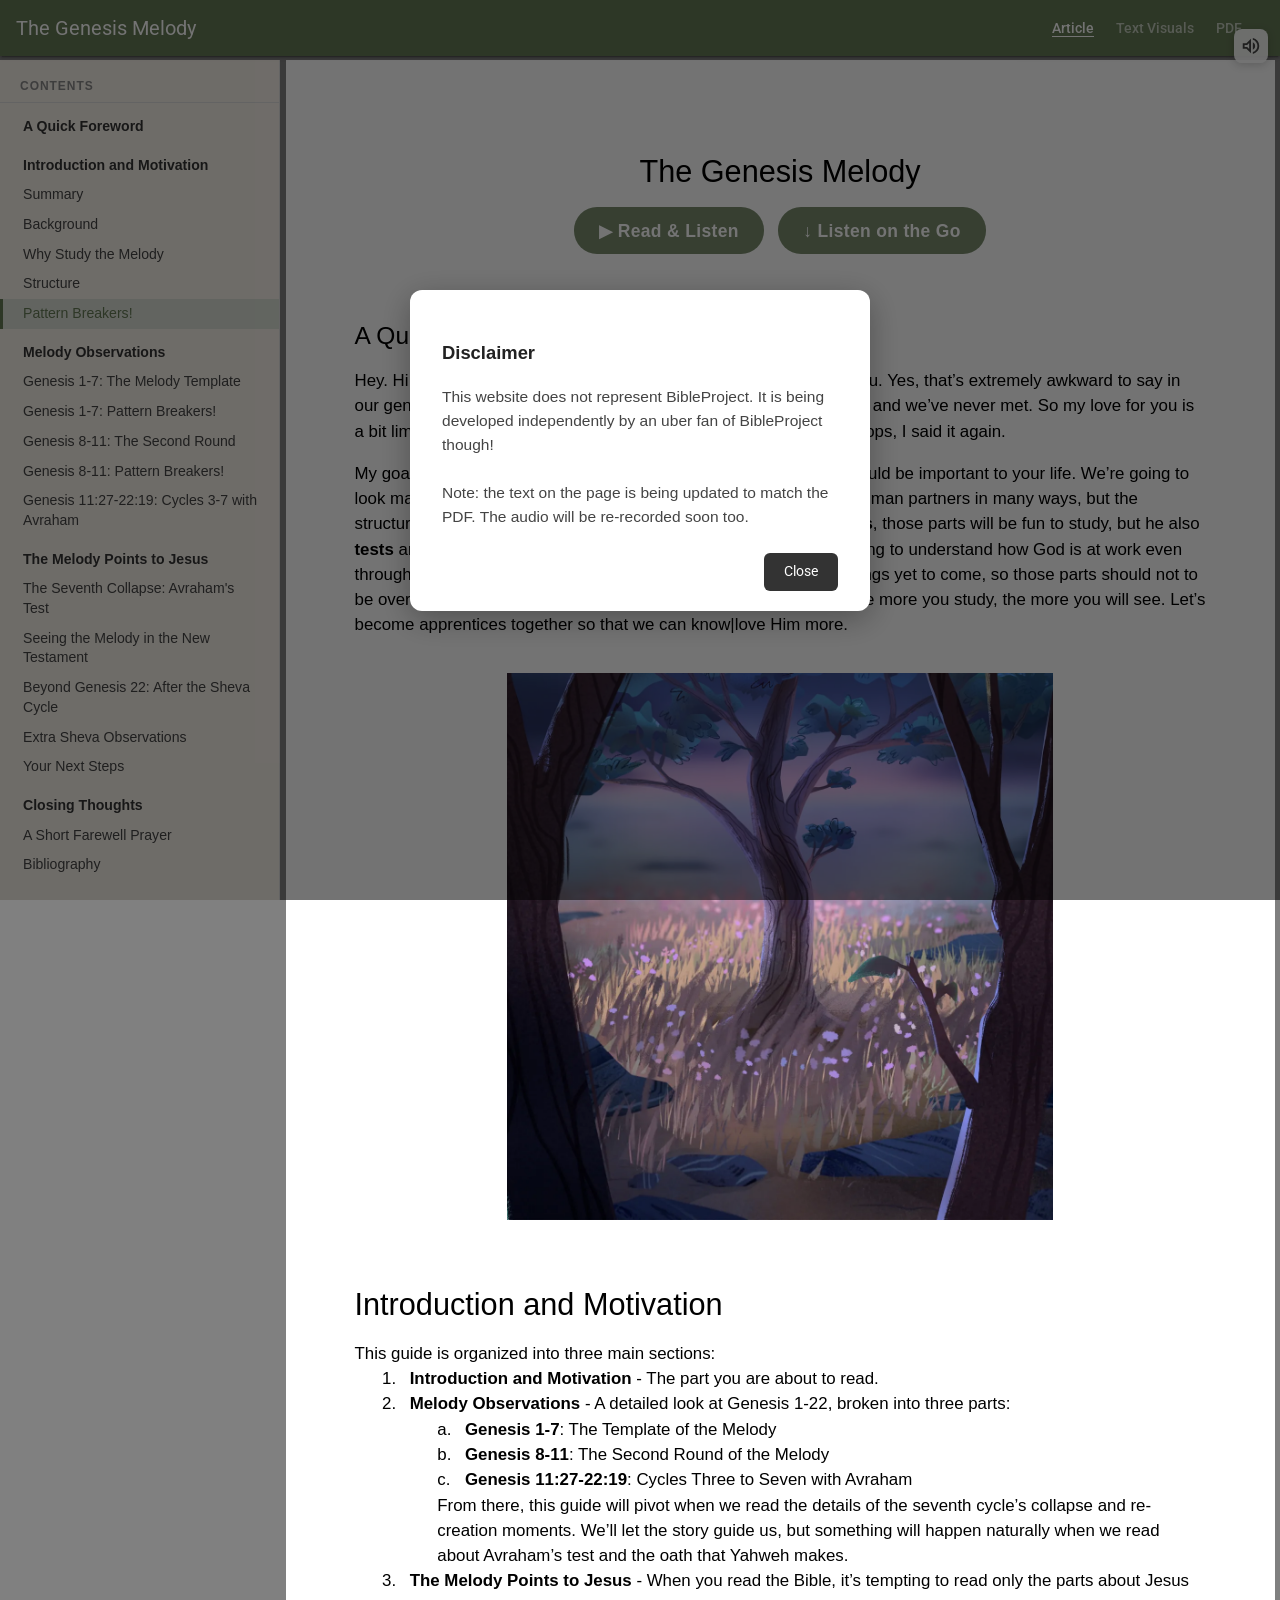
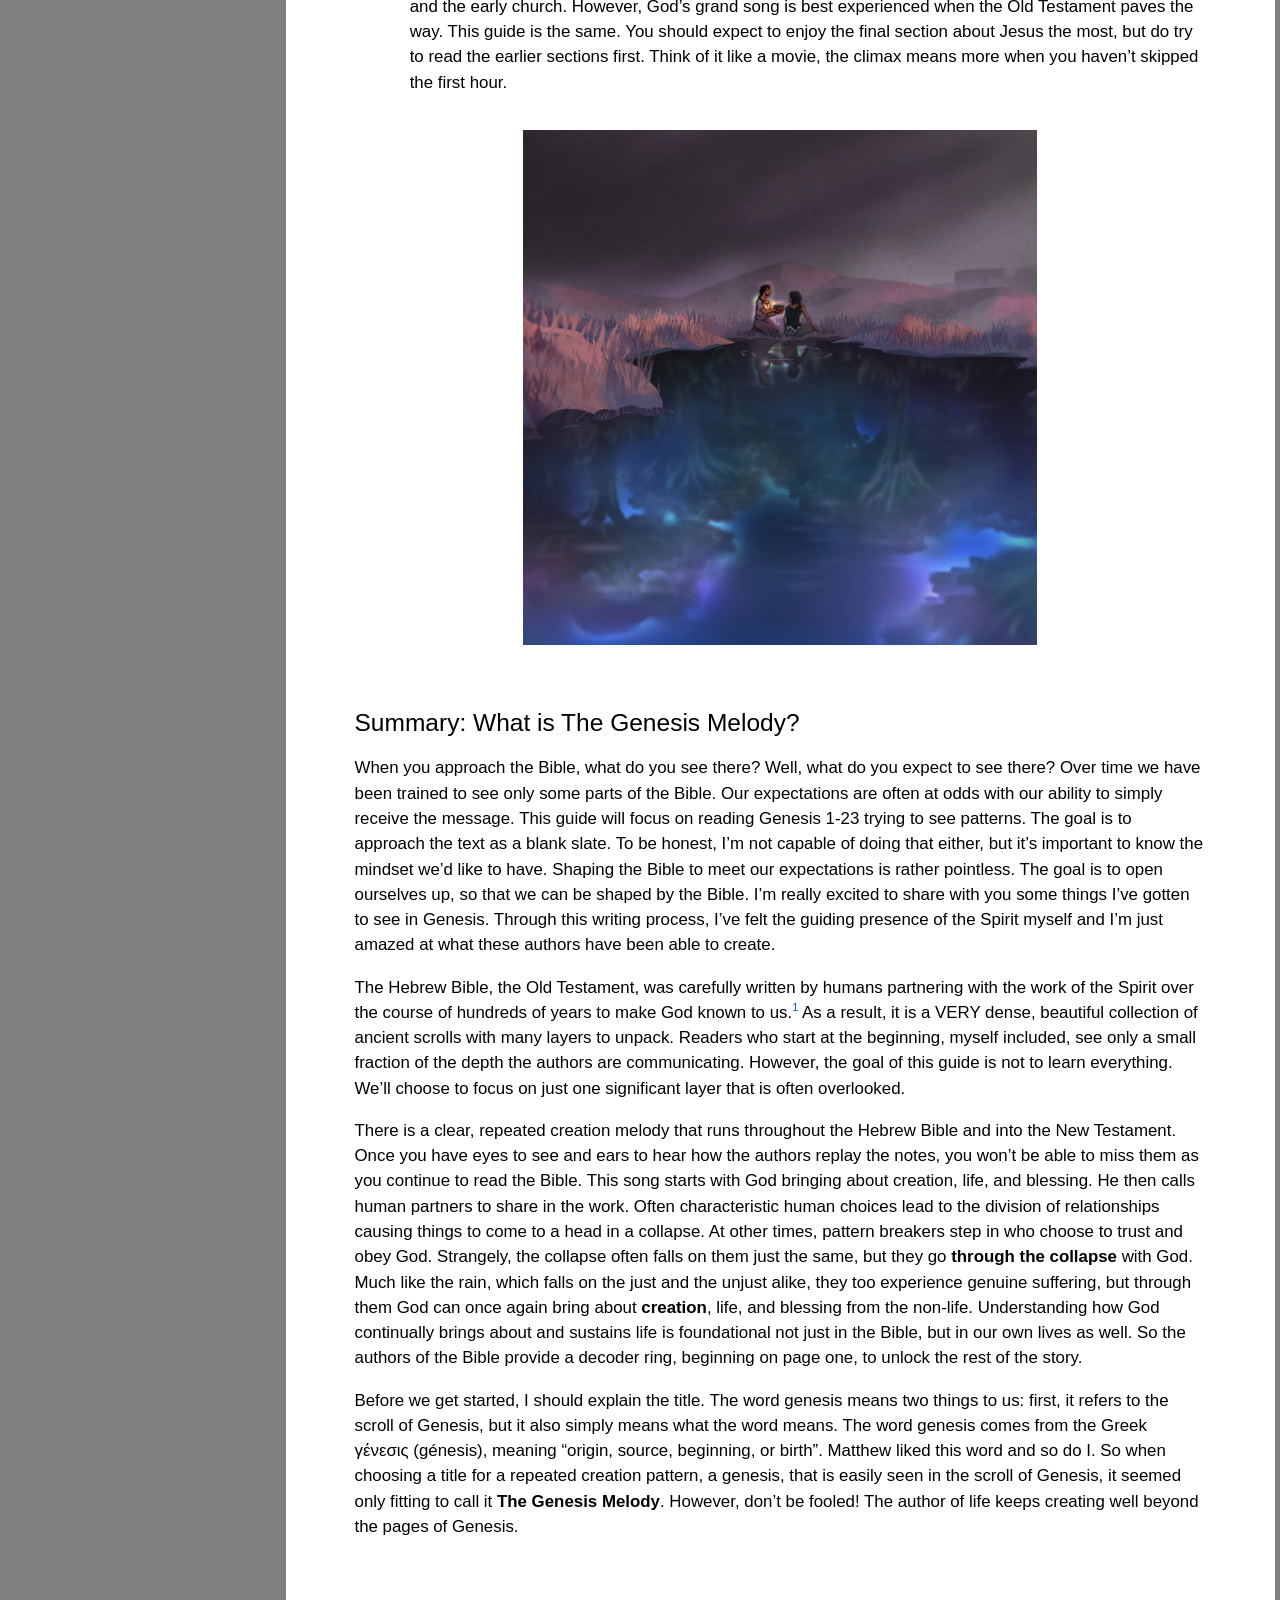
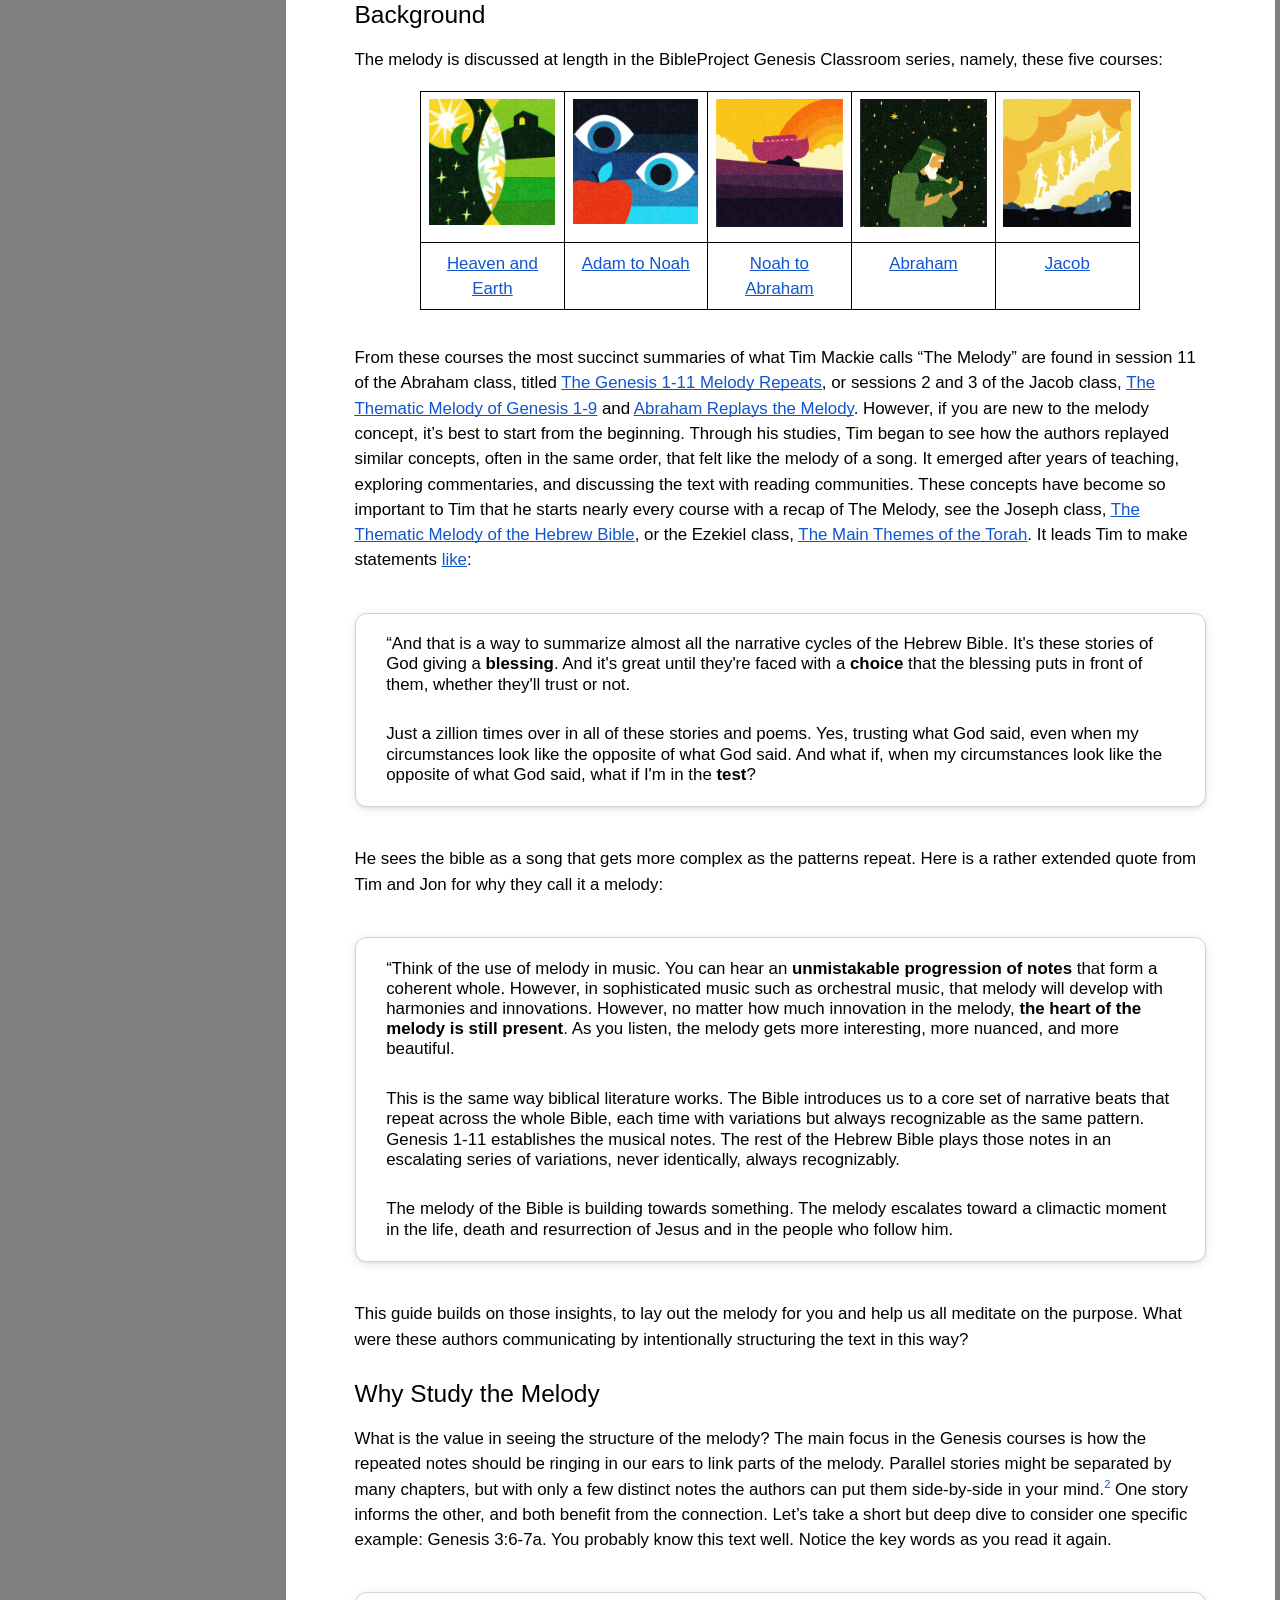
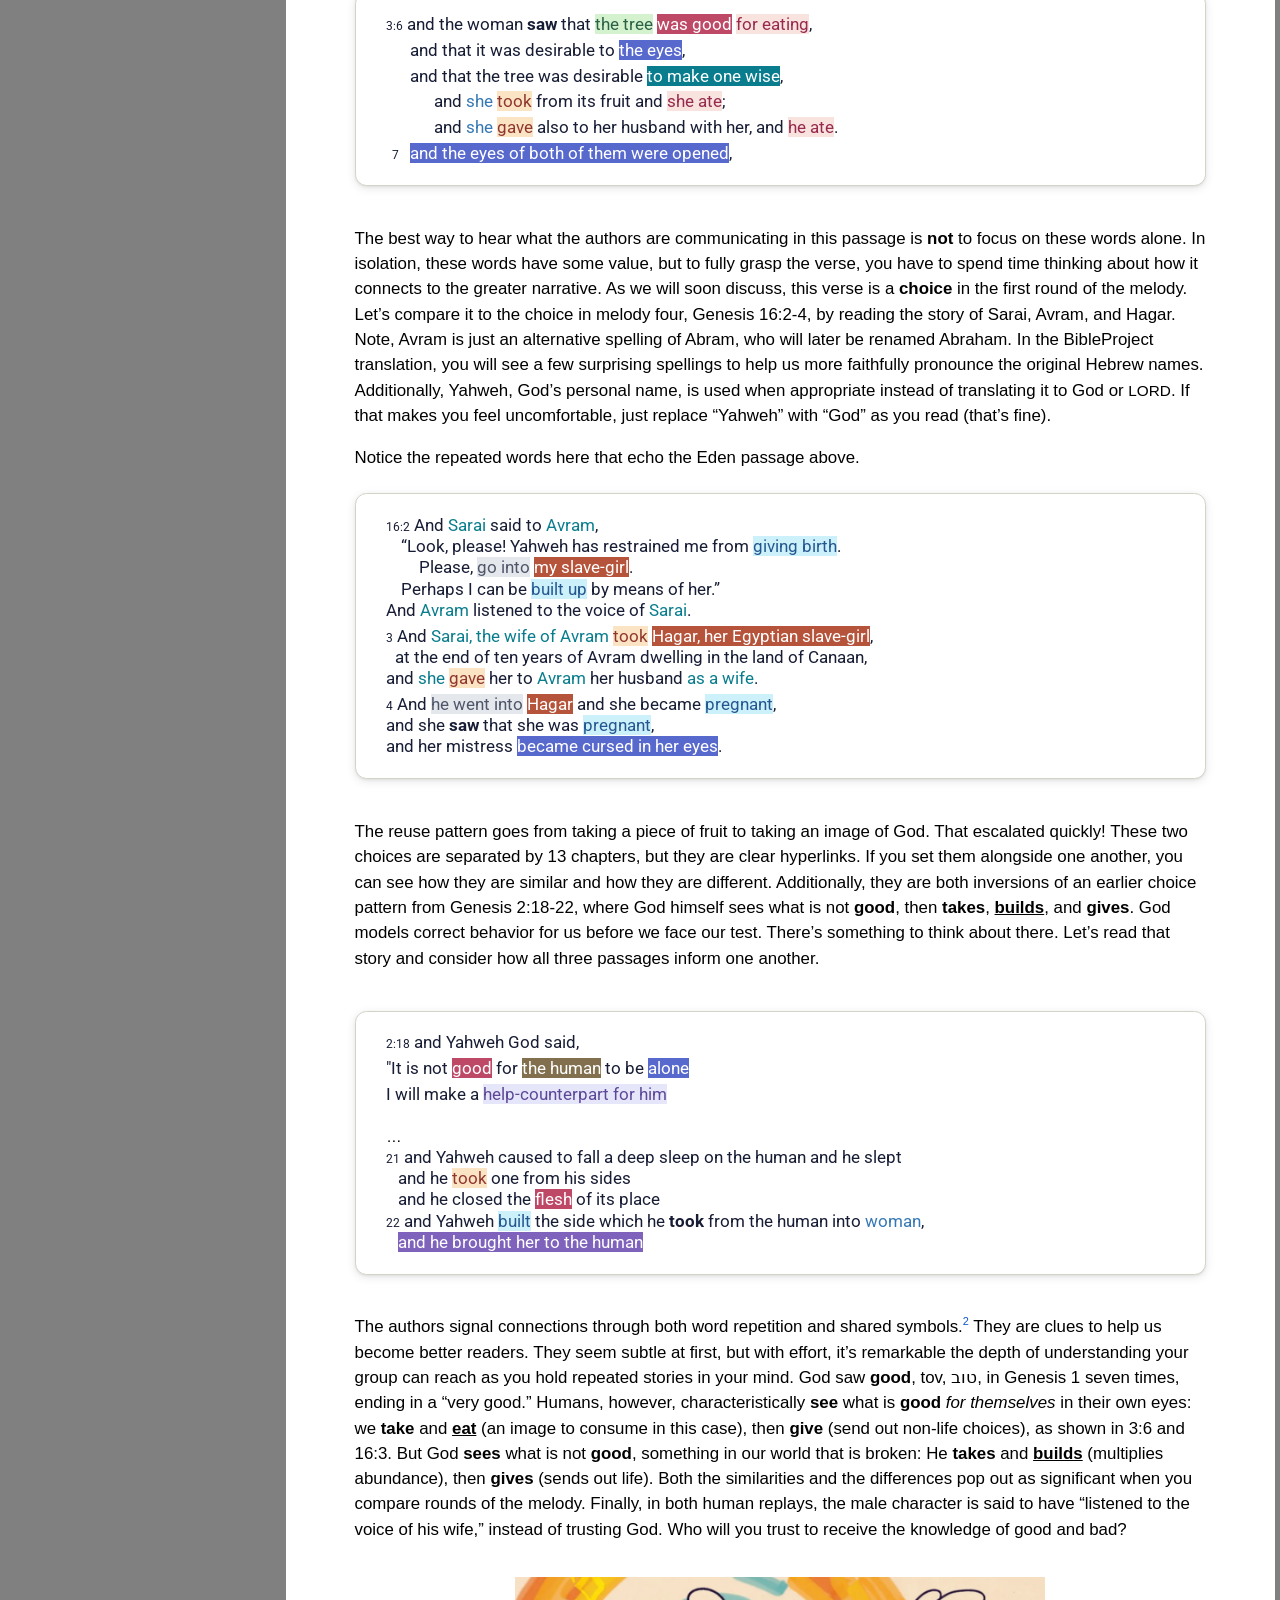
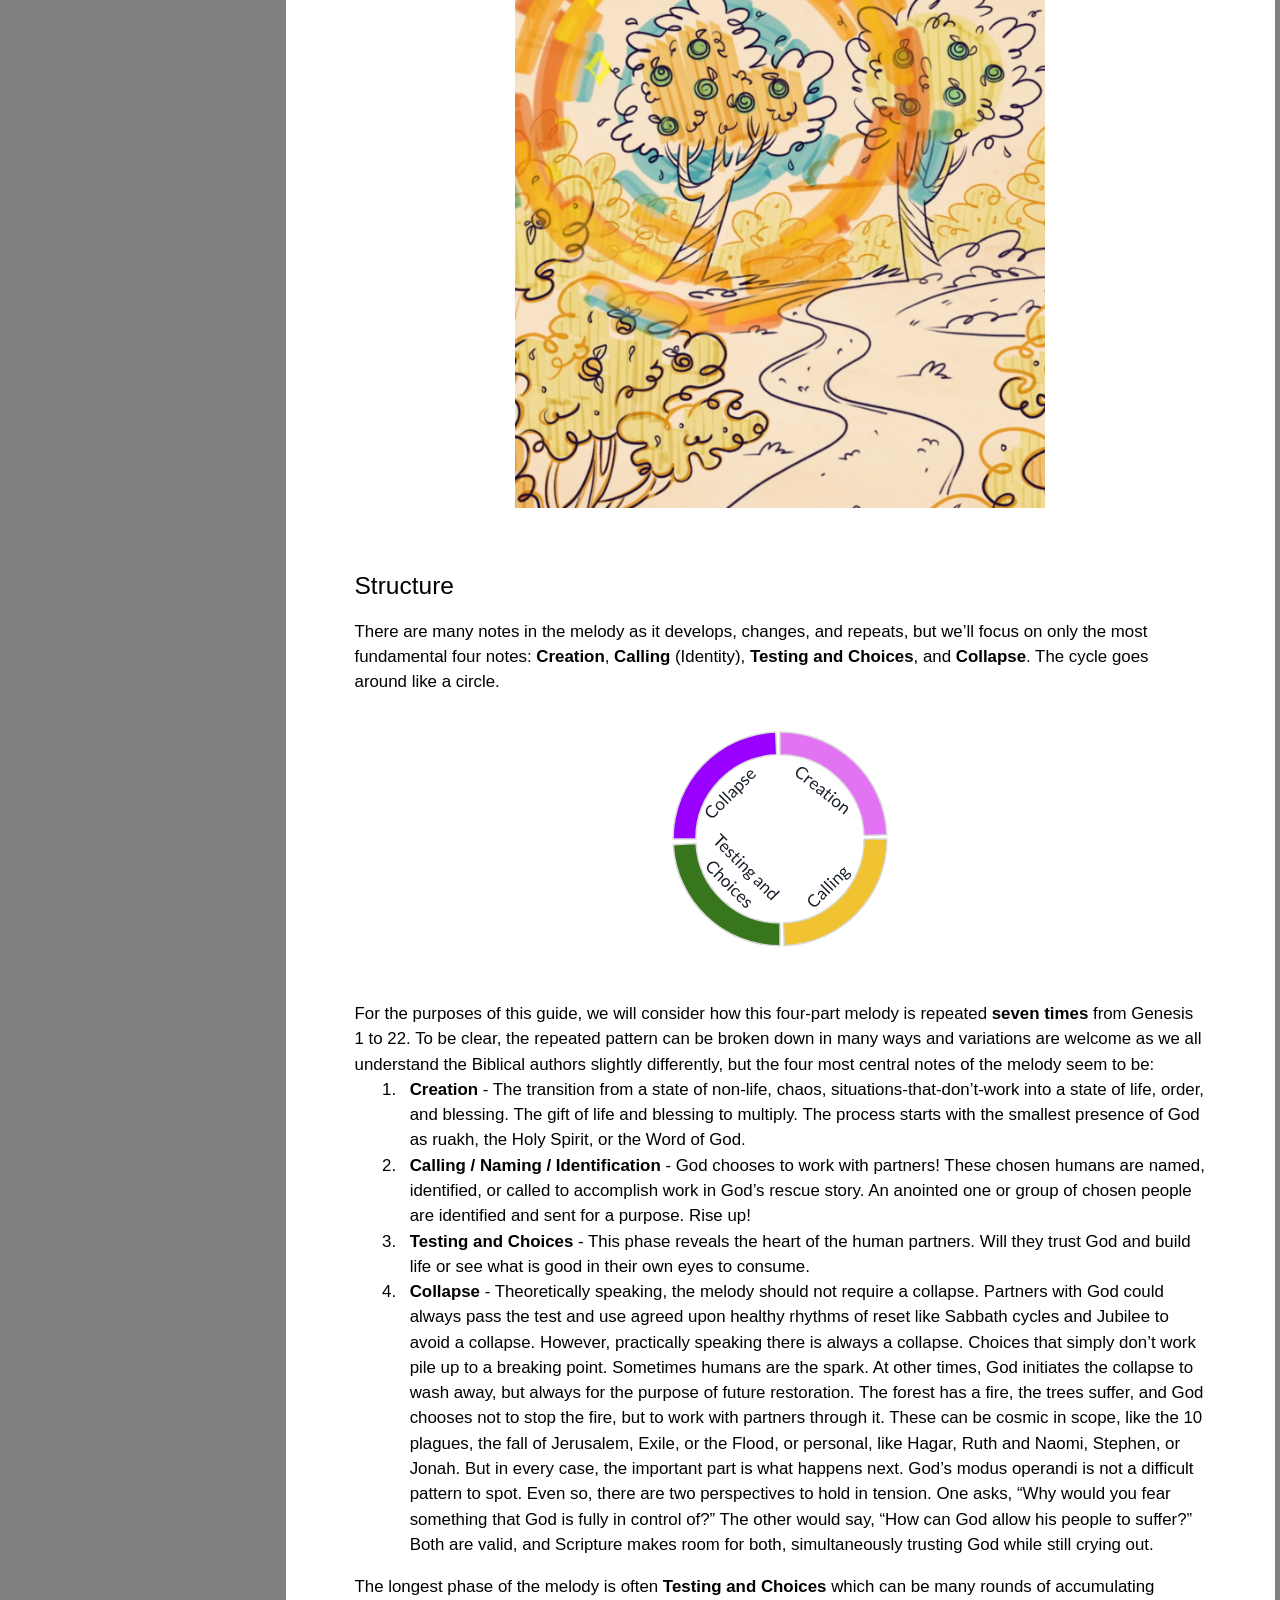
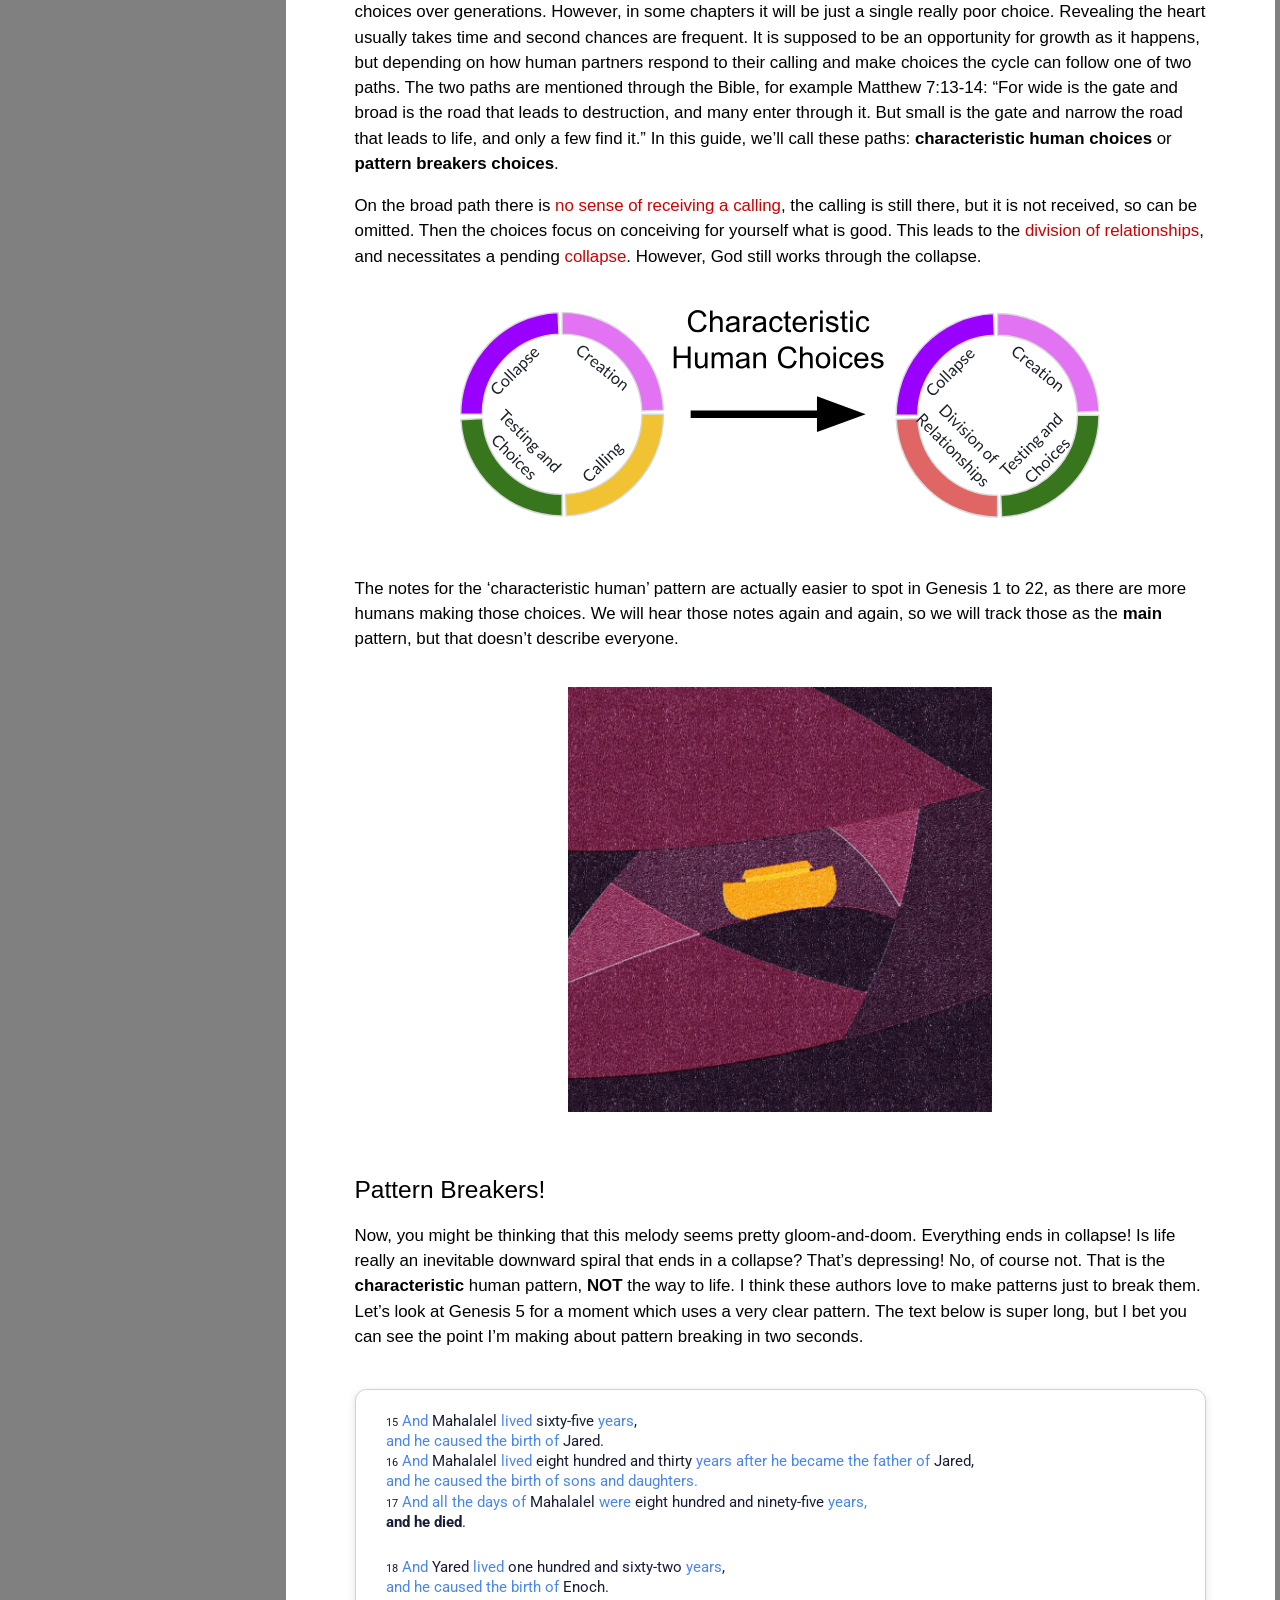
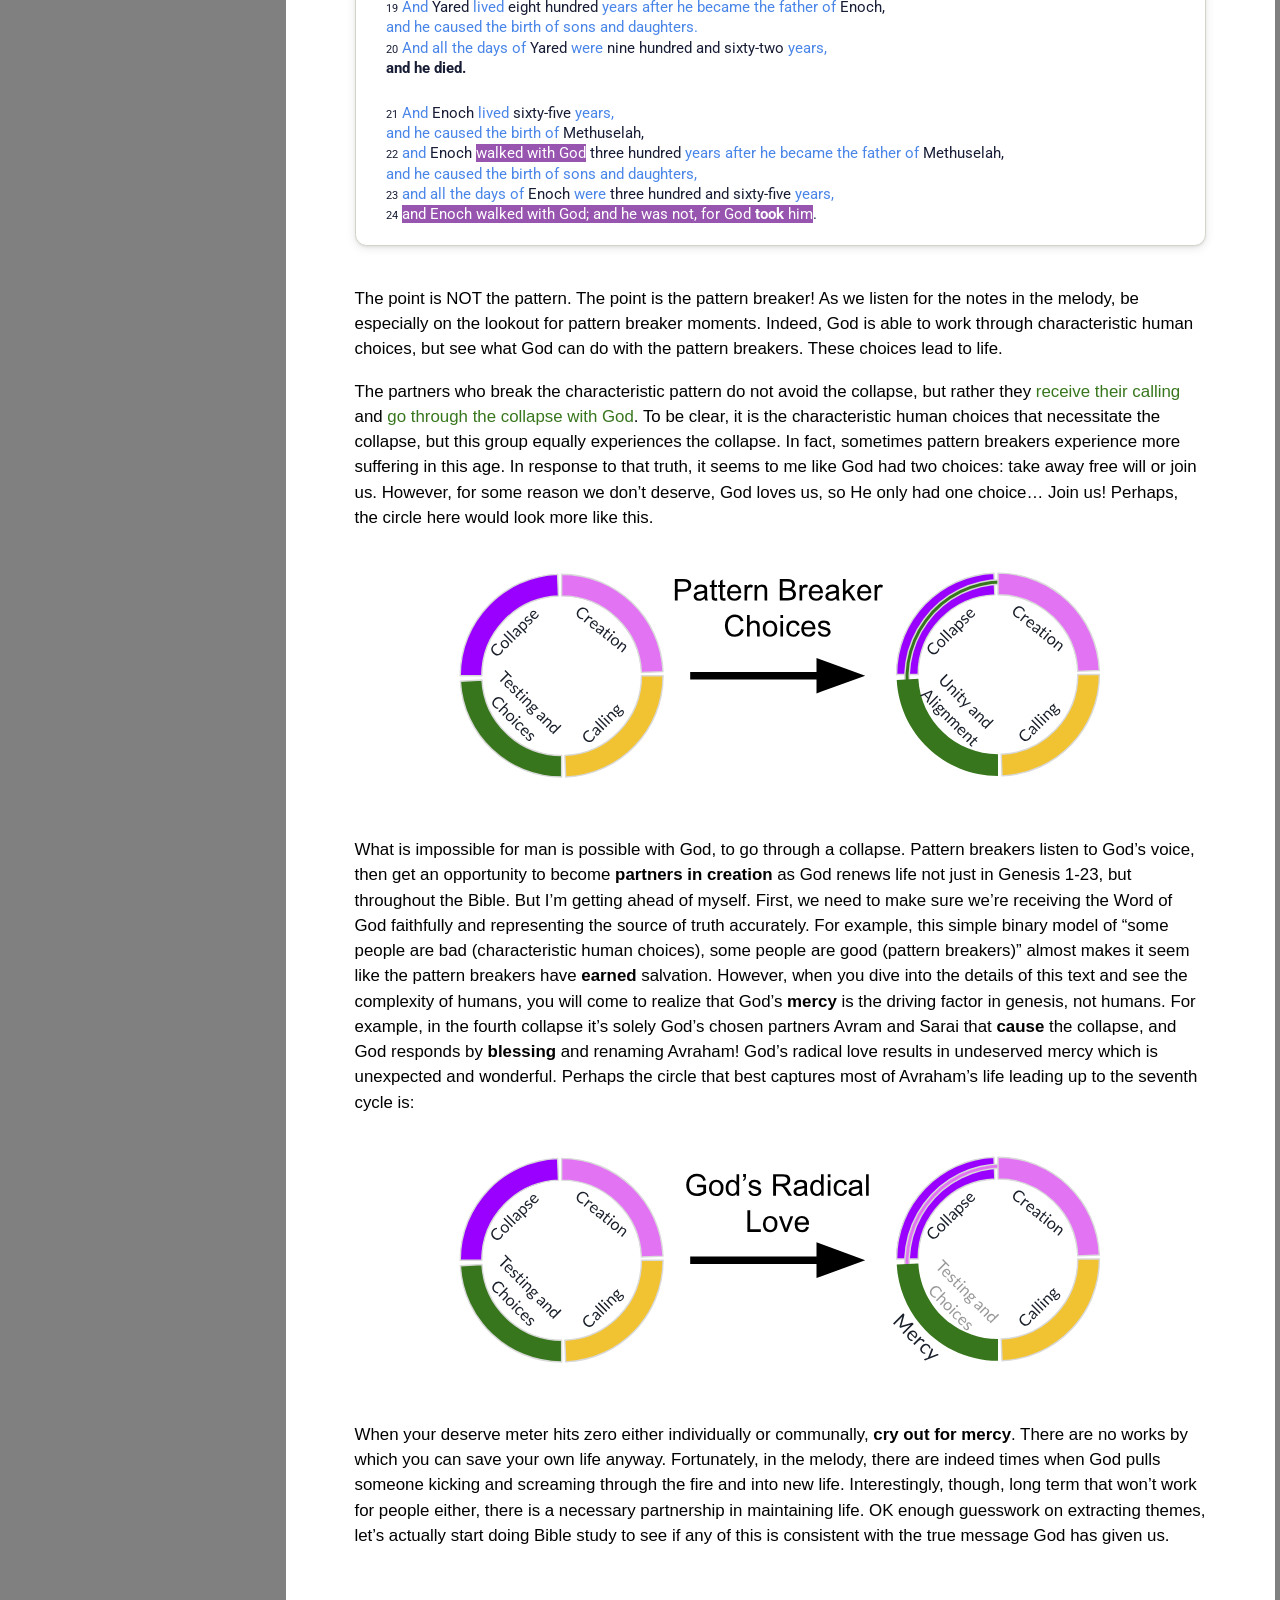
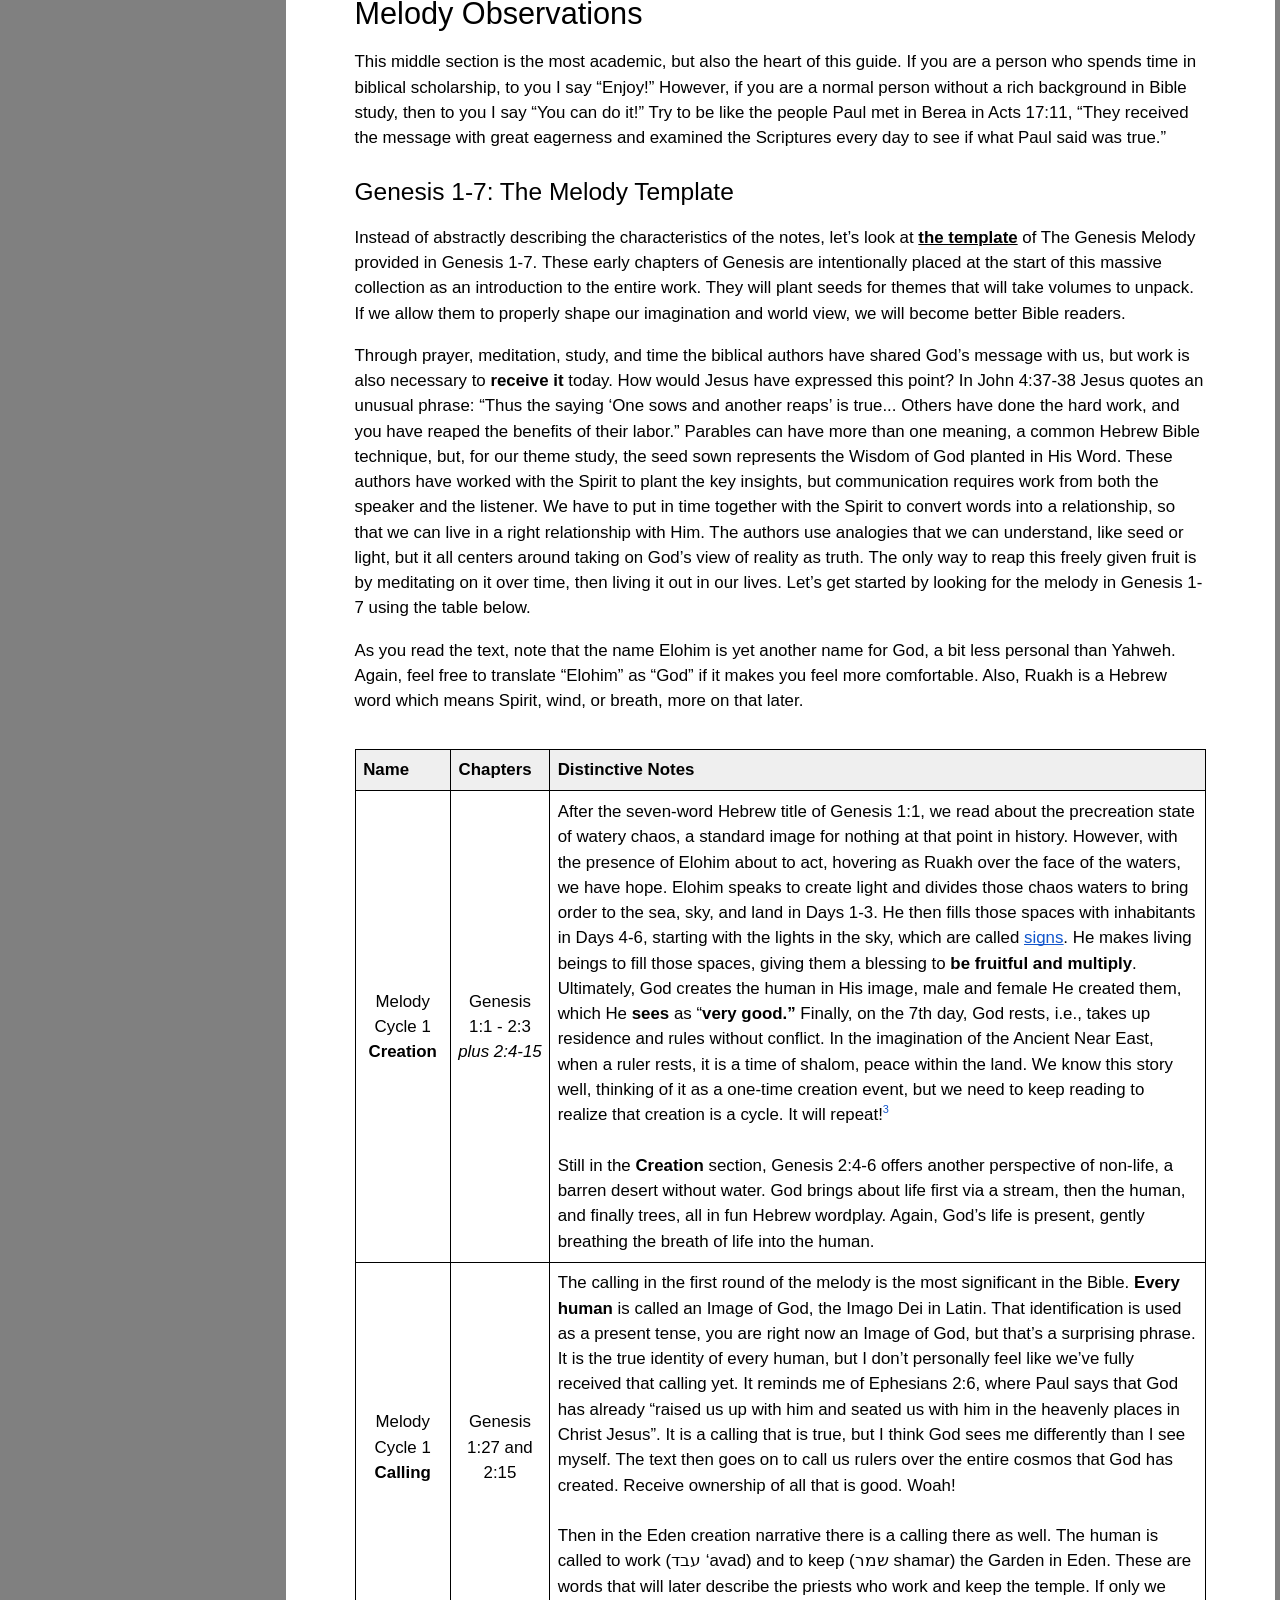
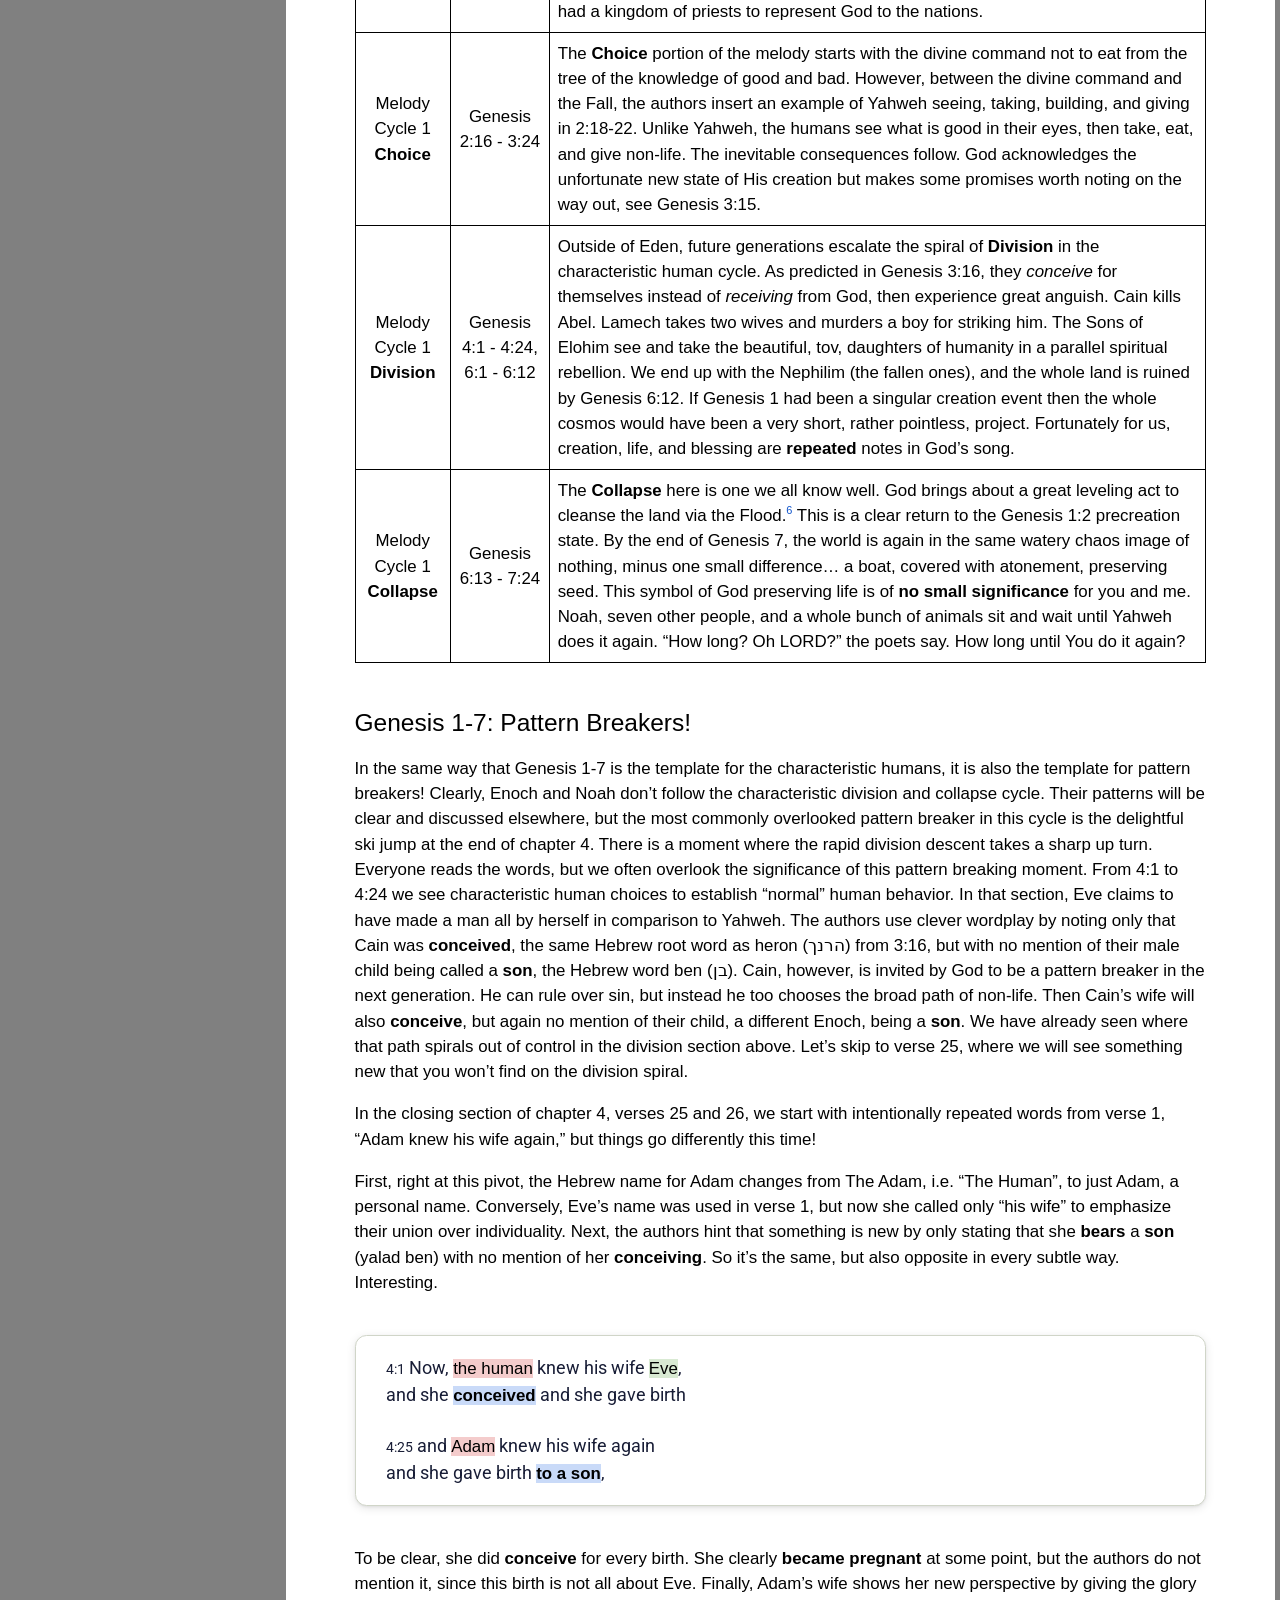
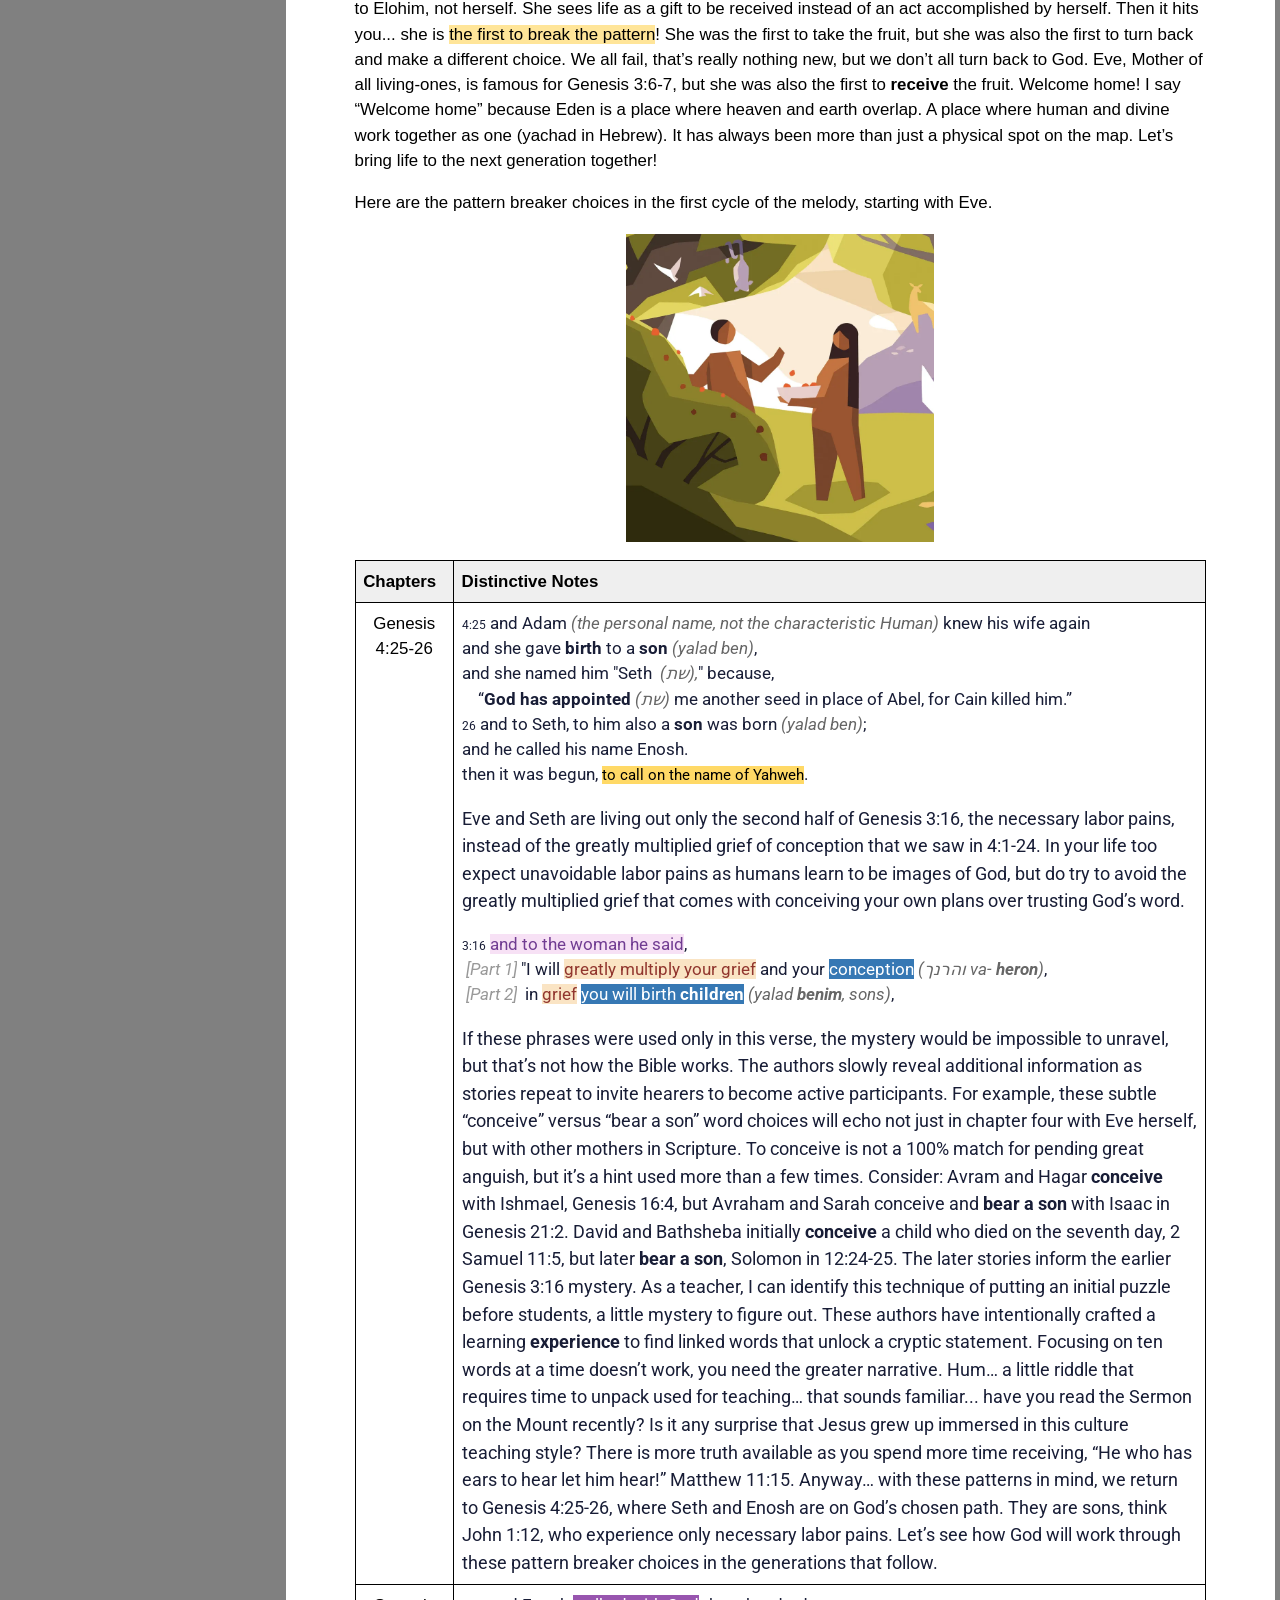
==== commit beed95f9: "cleaning up the export folder git issues" ====
--- a/public/index.html
+++ b/public/index.html
@@ -490,7 +490,7 @@
                                                         </span><span class="c90 c6 c52 c11 c109">benim</span><span class="c6 c52 c67">, </span><span class="c67 c6 c52">sons</span><span class="c67 c6 c52">)</span><span class="c3 c6">,</span>
 </span></p>
 <p class="c12 c29"><span class="c1 c68 c22"></span></p>
-<p class="c12"><span class="gm-cue" data-sentence-id="8e944b169600" data-t-end="-1" data-t-start="-1"><span class="c1 c22">If these phrases were used only in this verse, the mystery would be impossible to unravel, but that’s not how the Bible works.</span></span><span class="gm-cue" data-sentence-id="84a865711fc4" data-t-end="-1" data-t-start="-1"><span class="c1 c22"> The authors slowly reveal additional information as stories repeat to invite hearers to become active participants.</span></span><span class="gm-cue" data-sentence-id="d66b66c2b2f2" data-t-end="-1" data-t-start="-1"><span class="c1 c22"> For example, these subtle “conceive” verse “bear a son” word choices will echo not just in chapter four with Eve herself, but with other mothers in Scripture.</span></span><span class="gm-cue" data-sentence-id="bff712f9d9ca" data-t-end="-1" data-t-start="-1"><span class="c1 c22"> To conceive is not a 100% match for pending great anguish, but it’s a hint used more than a few times.</span></span><span class="gm-cue" data-sentence-id="5df9f68464e4" data-t-end="-1" data-t-start="-1"><span class="c1 c22"> Consider: Avram and Hagar </span><span class="c39 c6 c11 c22">conceive</span><span class="c1 c22"> with Ishmael, Genesis 16:4, but Avraham and Sarah conceive and </span><span class="c39 c6 c11 c22">bear a son</span><span class="c1 c22"> with Isaac in Genesis 21:2.</span></span><span class="gm-cue" data-sentence-id="8627632de09d" data-t-end="-1" data-t-start="-1"><span class="c1 c22"> David and Bathsheba initially </span><span class="c39 c6 c11 c22">conceive</span><span class="c1 c22"> a child who died on the seventh day, 2 Samuel 11:5, but later </span><span class="c39 c6 c11 c22">bear a son</span><span class="c1 c22">, Solomon in 12:24-25.</span></span><span class="gm-cue" data-sentence-id="391fe22996c5" data-t-end="-1" data-t-start="-1"><span class="c1 c22"> The later stories inform the earlier Genesis 3:16 mystery.</span></span><span class="gm-cue" data-sentence-id="c54af87c28db" data-t-end="-1" data-t-start="-1"><span class="c1 c22"> As a teacher, I can identify this technique of putting an initial puzzle before students, a little mystery to figure out.</span></span><span class="gm-cue" data-sentence-id="d0835c1bf1ef" data-t-end="-1" data-t-start="-1"><span class="c1 c22"> These authors have intentionally crafted a learning </span><span class="c39 c6 c11 c22">experience</span><span class="c1 c22"> to find linked words that unlock a cryptic statement.</span></span><span class="gm-cue" data-sentence-id="85657b34fcba" data-t-end="-1" data-t-start="-1"><span class="c1 c22"> Focusing on ten words at a time doesn’t work, you need the greater narrative.</span></span><span class="gm-cue" data-sentence-id="bea4218b606d" data-t-end="-1" data-t-start="-1"><span class="c1 c22"> Hum… a little riddle that requires time to unpack used for teaching… that sounds familiar... have you read the Sermon on the Mount recently?</span></span><span class="gm-cue" data-sentence-id="7433c291a550" data-t-end="-1" data-t-start="-1"><span class="c1 c22"> Is it any surprise that Jesus grew up immersed in this culture teaching style?</span></span><span class="gm-cue" data-sentence-id="aa0d8d921fa1" data-t-end="-1" data-t-start="-1"><span class="c1 c22"> There is more truth available as you spend more time receiving, “He who has ears to hear let him hear!”</span></span><span class="gm-cue" data-sentence-id="fcd53d7375ab" data-t-end="-1" data-t-start="-1"><span class="c1 c22"> Matthew 11:15.</span></span><span class="gm-cue" data-sentence-id="b895890d6f70" data-t-end="-1" data-t-start="-1"><span class="c1 c22"> Anyway… with these patterns in mind, we return to Genesis 4:25-26, where Seth and Enosh are on God’s chosen path.</span></span><span class="gm-cue" data-sentence-id="3bf1d7dd306d" data-t-end="-1" data-t-start="-1"><span class="c1 c22"> They are sons, think John 1:12, who experience only necessary labor pains.</span></span><span class="gm-cue" data-sentence-id="d151b9fc42f9" data-t-end="-1" data-t-start="-1"><span class="c1 c22"> Let’s see how God will work through these pattern breaker choices in the generations that follow.</span></span></p>
+<p class="c12"><span class="gm-cue" data-sentence-id="8e944b169600" data-t-end="-1" data-t-start="-1"><span class="c1 c22">If these phrases were used only in this verse, the mystery would be impossible to unravel, but that’s not how the Bible works.</span></span><span class="gm-cue" data-sentence-id="84a865711fc4" data-t-end="-1" data-t-start="-1"><span class="c1 c22"> The authors slowly reveal additional information as stories repeat to invite hearers to become active participants.</span></span><span class="gm-cue" data-sentence-id="d66b66c2b2f2" data-t-end="-1" data-t-start="-1"><span class="c1 c22"> For example, these subtle “conceive” versus “bear a son” word choices will echo not just in chapter four with Eve herself, but with other mothers in Scripture.</span></span><span class="gm-cue" data-sentence-id="bff712f9d9ca" data-t-end="-1" data-t-start="-1"><span class="c1 c22"> To conceive is not a 100% match for pending great anguish, but it’s a hint used more than a few times.</span></span><span class="gm-cue" data-sentence-id="5df9f68464e4" data-t-end="-1" data-t-start="-1"><span class="c1 c22"> Consider: Avram and Hagar </span><span class="c39 c6 c11 c22">conceive</span><span class="c1 c22"> with Ishmael, Genesis 16:4, but Avraham and Sarah conceive and </span><span class="c39 c6 c11 c22">bear a son</span><span class="c1 c22"> with Isaac in Genesis 21:2.</span></span><span class="gm-cue" data-sentence-id="8627632de09d" data-t-end="-1" data-t-start="-1"><span class="c1 c22"> David and Bathsheba initially </span><span class="c39 c6 c11 c22">conceive</span><span class="c1 c22"> a child who died on the seventh day, 2 Samuel 11:5, but later </span><span class="c39 c6 c11 c22">bear a son</span><span class="c1 c22">, Solomon in 12:24-25.</span></span><span class="gm-cue" data-sentence-id="391fe22996c5" data-t-end="-1" data-t-start="-1"><span class="c1 c22"> The later stories inform the earlier Genesis 3:16 mystery.</span></span><span class="gm-cue" data-sentence-id="c54af87c28db" data-t-end="-1" data-t-start="-1"><span class="c1 c22"> As a teacher, I can identify this technique of putting an initial puzzle before students, a little mystery to figure out.</span></span><span class="gm-cue" data-sentence-id="d0835c1bf1ef" data-t-end="-1" data-t-start="-1"><span class="c1 c22"> These authors have intentionally crafted a learning </span><span class="c39 c6 c11 c22">experience</span><span class="c1 c22"> to find linked words that unlock a cryptic statement.</span></span><span class="gm-cue" data-sentence-id="85657b34fcba" data-t-end="-1" data-t-start="-1"><span class="c1 c22"> Focusing on ten words at a time doesn’t work, you need the greater narrative.</span></span><span class="gm-cue" data-sentence-id="bea4218b606d" data-t-end="-1" data-t-start="-1"><span class="c1 c22"> Hum… a little riddle that requires time to unpack used for teaching… that sounds familiar... have you read the Sermon on the Mount recently?</span></span><span class="gm-cue" data-sentence-id="7433c291a550" data-t-end="-1" data-t-start="-1"><span class="c1 c22"> Is it any surprise that Jesus grew up immersed in this culture teaching style?</span></span><span class="gm-cue" data-sentence-id="aa0d8d921fa1" data-t-end="-1" data-t-start="-1"><span class="c1 c22"> There is more truth available as you spend more time receiving, “He who has ears to hear let him hear!”</span></span><span class="gm-cue" data-sentence-id="fcd53d7375ab" data-t-end="-1" data-t-start="-1"><span class="c1 c22"> Matthew 11:15.</span></span><span class="gm-cue" data-sentence-id="b895890d6f70" data-t-end="-1" data-t-start="-1"><span class="c1 c22"> Anyway… with these patterns in mind, we return to Genesis 4:25-26, where Seth and Enosh are on God’s chosen path.</span></span><span class="gm-cue" data-sentence-id="3bf1d7dd306d" data-t-end="-1" data-t-start="-1"><span class="c1 c22"> They are sons, think John 1:12, who experience only necessary labor pains.</span></span><span class="gm-cue" data-sentence-id="d151b9fc42f9" data-t-end="-1" data-t-start="-1"><span class="c1 c22"> Let’s see how God will work through these pattern breaker choices in the generations that follow.</span></span></p>
 </td>
 </tr>
 <tr class="c80">
@@ -616,7 +616,7 @@
 <p class="c18"><span class="gm-cue" data-sentence-id="b1586b303c6f" data-t-end="-1" data-t-start="-1"><span class="c16">Genesis 8:1-9:18</span></span></p>
 </td>
 <td class="c66" colspan="1" rowspan="1">
-<p class="c12"><span class="gm-cue" data-sentence-id="15e6b493a4fb" data-t-end="-1" data-t-start="-1">We again hear <span class="c11">Creation</span> notes of blessing, but with a new twist, the humans and animals are <span class="c11">partnering with God in the creation process.</span></span><span class="gm-cue" data-sentence-id="7264dade2644" data-t-end="-1" data-t-start="-1"> In Genesis 1:27 when Elohim created the ‘Image of God,’, the authors used the phrase “male and female” he created them.</span><span class="gm-cue" data-sentence-id="a3709543531a" data-t-end="-1" data-t-start="-1"> That phrase in Hebrew is za-KAR oonKAY vah (זָכָ֥ר וּנְקֵבָ֖ה) and it became a creation note that we should listen for.</span><span class="gm-cue" data-sentence-id="836e56dd257f" data-t-end="-1" data-t-start="-1"> In this new creation story, Noah is bringing out the animals who were put into the ark za-KAR oonKAY vah, male and female.</span><span class="gm-cue" data-sentence-id="a7a18e4bb403" data-t-end="-1" data-t-start="-1"> The repeated words are creation vocabulary that the authors didn’t want you to miss.</span><span class="gm-cue" data-sentence-id="97f66401a9db" data-t-end="-1" data-t-start="-1"> In fact they repeat the phrase four times when the animals board the boat, za-KAR oonKay vah.</span><span class="gm-cue" data-sentence-id="d2c46579d949" data-t-end="-1" data-t-start="-1"> By the way, we are stepping around the rabbit hole where the letters for zakar, זכר, mean both “male child” from this phrase AND zakar זכר, “remembered,” in Genesis 8:1, too many hyperlinks!</span><span class="gm-cue" data-sentence-id="622c1848cfba" data-t-end="-1" data-t-start="-1"> But a listener in Hebrew would certainly hear the <span class="c11">zakar</span> creation notes.</span><span class="gm-cue" data-sentence-id="eae10f87c05b" data-t-end="-1" data-t-start="-1"> These new creation events continue in blissful harmony with a sacrifice, covenant, and a sign of the covenant, the rainbow.</span><span class="gm-cue" data-sentence-id="ea4dc934fe24" data-t-end="-1" data-t-start="-1"> What could go wrong?</span><span class="gm-cue" data-sentence-id="0ed244e9bce3" data-t-end="2213" data-t-start="2203"> However, we know the cycle will repeat since Genesis 8:21 warns us that <span class="c11">the human heart has not changed</span>.</span></p>
+<p class="c12"><span class="gm-cue" data-sentence-id="15e6b493a4fb" data-t-end="-1" data-t-start="-1">We again hear <span class="c11">Creation</span> notes of blessing, but with a new twist, the humans and animals are <span class="c11">partnering with God in the creation process.</span></span><span class="gm-cue" data-sentence-id="7264dade2644" data-t-end="-1" data-t-start="-1"> In Genesis 1:27 when Elohim created the ‘Image of God’, the authors used the phrase “male and female” he created them.</span><span class="gm-cue" data-sentence-id="a3709543531a" data-t-end="-1" data-t-start="-1"> That phrase in Hebrew is za-KAR oonKAY vah (זָכָ֥ר וּנְקֵבָ֖ה) and it became a creation note that we should listen for.</span><span class="gm-cue" data-sentence-id="836e56dd257f" data-t-end="-1" data-t-start="-1"> In this new creation story, Noah is bringing out the animals who were put into the ark za-KAR oonKAY vah, male and female.</span><span class="gm-cue" data-sentence-id="a7a18e4bb403" data-t-end="-1" data-t-start="-1"> The repeated words are creation vocabulary that the authors didn’t want you to miss.</span><span class="gm-cue" data-sentence-id="97f66401a9db" data-t-end="-1" data-t-start="-1"> In fact they repeat the phrase four times when the animals board the boat, za-KAR oonKay vah.</span><span class="gm-cue" data-sentence-id="d2c46579d949" data-t-end="-1" data-t-start="-1"> By the way, we are stepping around the rabbit hole where the letters for zakar, זכר, mean both “male child” from this phrase AND zakar זכר, “remembered,” in Genesis 8:1, too many hyperlinks!</span><span class="gm-cue" data-sentence-id="622c1848cfba" data-t-end="-1" data-t-start="-1"> But a listener in Hebrew would certainly hear the <span class="c11">zakar</span> creation notes.</span><span class="gm-cue" data-sentence-id="eae10f87c05b" data-t-end="-1" data-t-start="-1"> These new creation events continue in blissful harmony with a sacrifice, covenant, and a sign of the covenant, the rainbow.</span><span class="gm-cue" data-sentence-id="ea4dc934fe24" data-t-end="-1" data-t-start="-1"> What could go wrong?</span><span class="gm-cue" data-sentence-id="0ed244e9bce3" data-t-end="2213" data-t-start="2203"> However, we know the cycle will repeat since Genesis 8:21 warns us that <span class="c11">the human heart has not changed</span>.</span></p>
 </td>
 </tr>
 <tr class="c80">
@@ -1099,6 +1099,7 @@
 <p class="c20"><span class="gm-cue" data-sentence-id="be087e5822d6" data-t-end="-1" data-t-start="-1"><span class="gm-dark-red">to all the nations, beginning from Jerusalem.”</span></span></p>
 <p class="c2"><span class="c16"></span></p>
 <p class="c30"><span class="gm-cue" data-sentence-id="c3159bf25b6d" data-t-end="-1" data-t-start="-1">Tim loves this passage btw.</span><span class="gm-cue" data-sentence-id="0be36e11c3b3" data-t-end="-1" data-t-start="-1"> Go listen to him explain it some time.</span><span class="gm-cue" data-sentence-id="8d47484f3dff" data-t-end="-1" data-t-start="-1"> Speaking of your next steps…</span></p>
+<p class="c18"><img alt="Painted illustration of a line of travelers following a leader with a staff across a sunlit desert, their reflections in water" loading="lazy" src="images/next_steps.webp" style="width: 460px;"/></p>
 <h2 class="c45" id="your-next-steps"><span class="gm-cue" data-sentence-id="12c6ad9f65c9" data-t-end="4703" data-t-start="4702"><span class="c42 c44">Your Next Steps</span></span></h2>
 <p class="c30"><span class="gm-cue" data-sentence-id="41149d8806d3" data-t-end="-1" data-t-start="-1">God’s not finished and we’re not done.</span><span class="gm-cue" data-sentence-id="9ff73cc579f9" data-t-end="-1" data-t-start="-1"> Let’s talk about next steps.</span><span class="gm-cue" data-sentence-id="bb8408fc0c74" data-t-end="-1" data-t-start="-1"> There is quite a bit more Bible to learn from after these opening chapters and there is an endless amount of work to do once we are prepared to do it.</span><span class="gm-cue" data-sentence-id="6d71bb98971b" data-t-end="-1" data-t-start="-1"> Spend time laying your foundation and then expect to keep going.</span></p>
 <p class="c2"><span class="c16"></span></p>
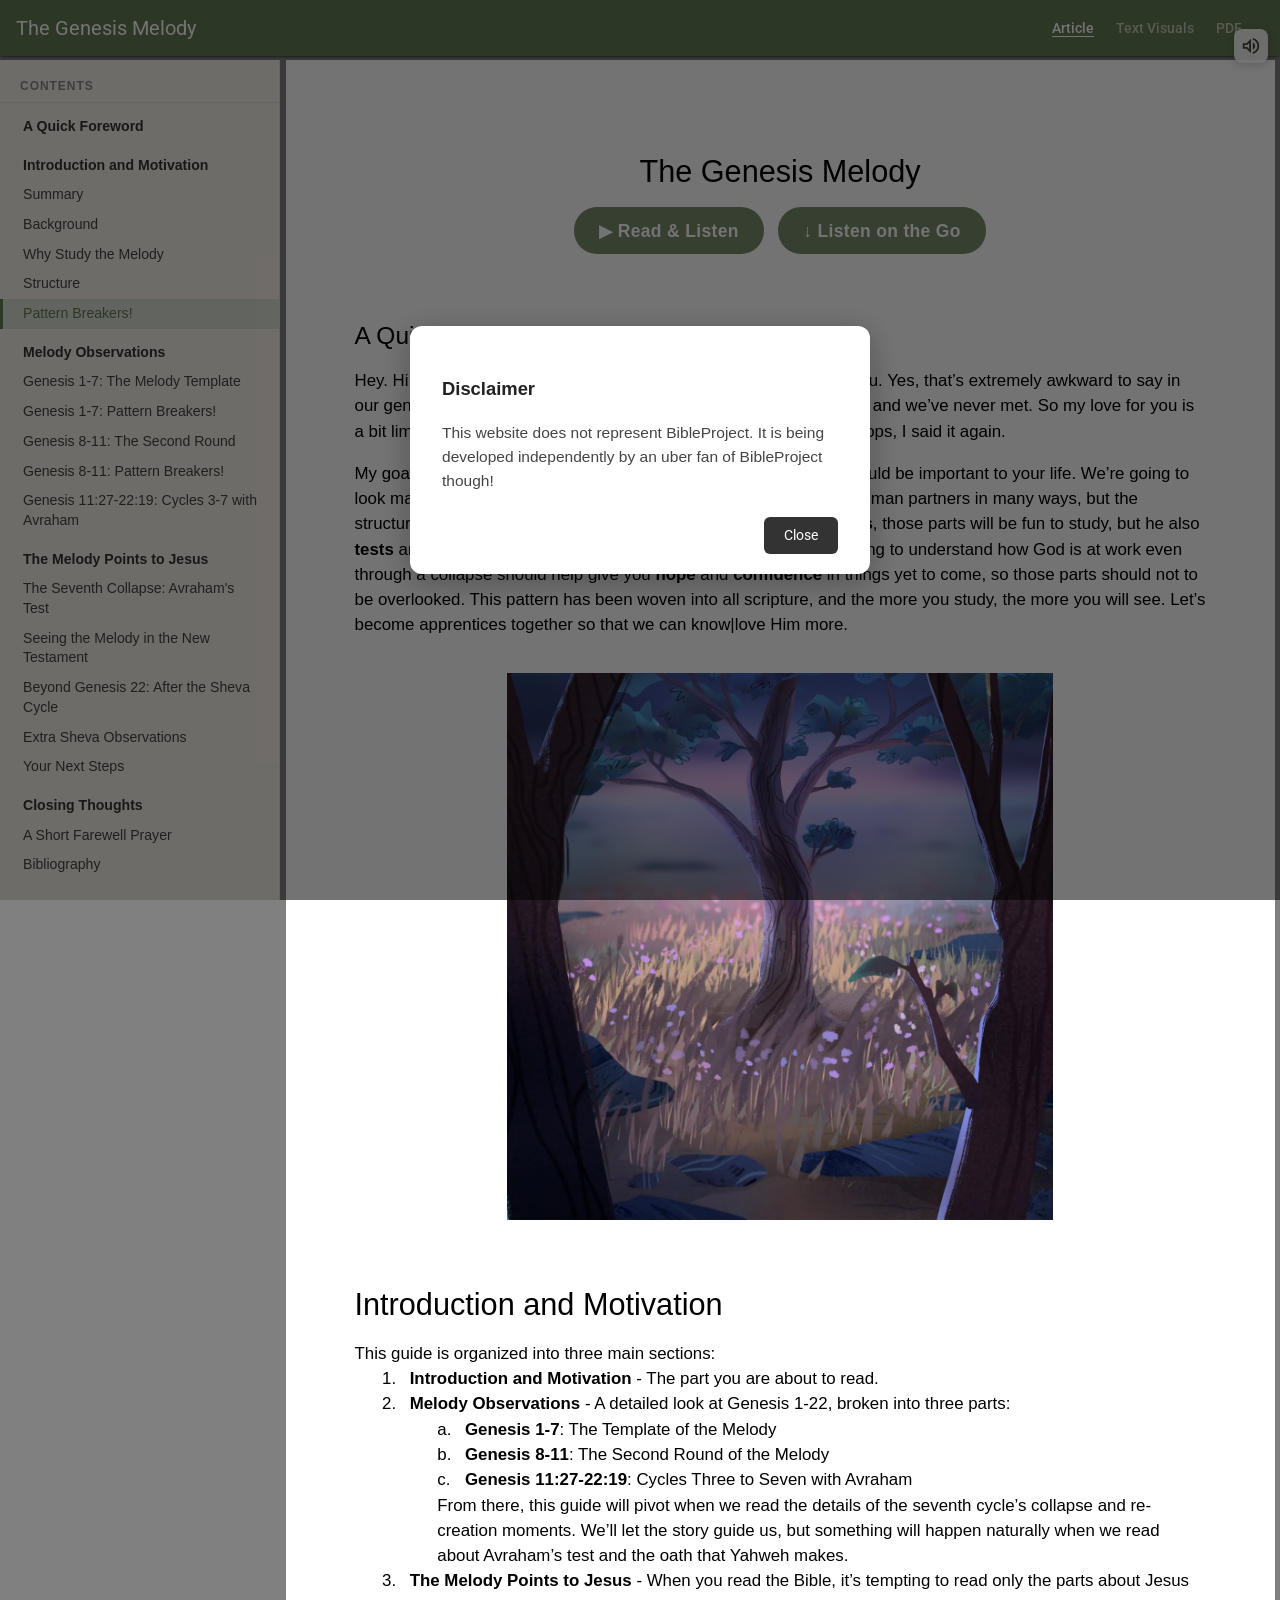
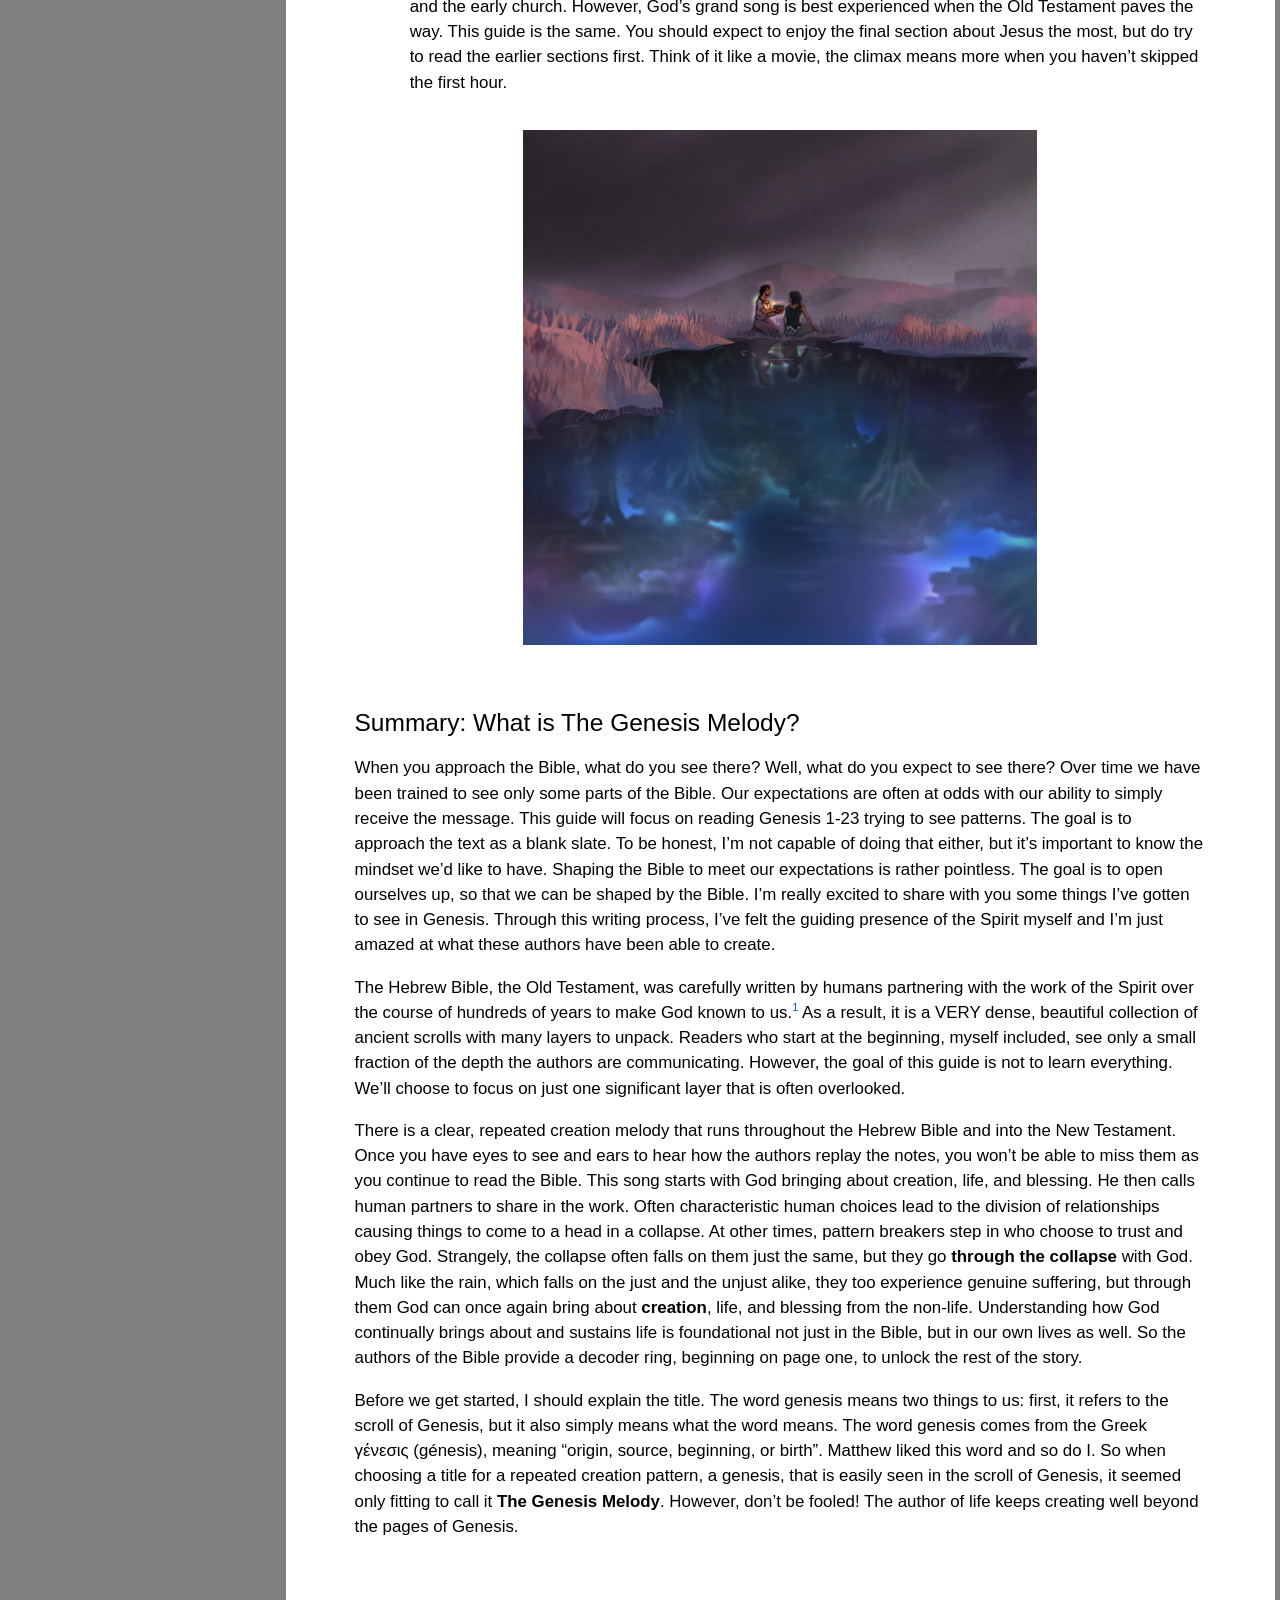
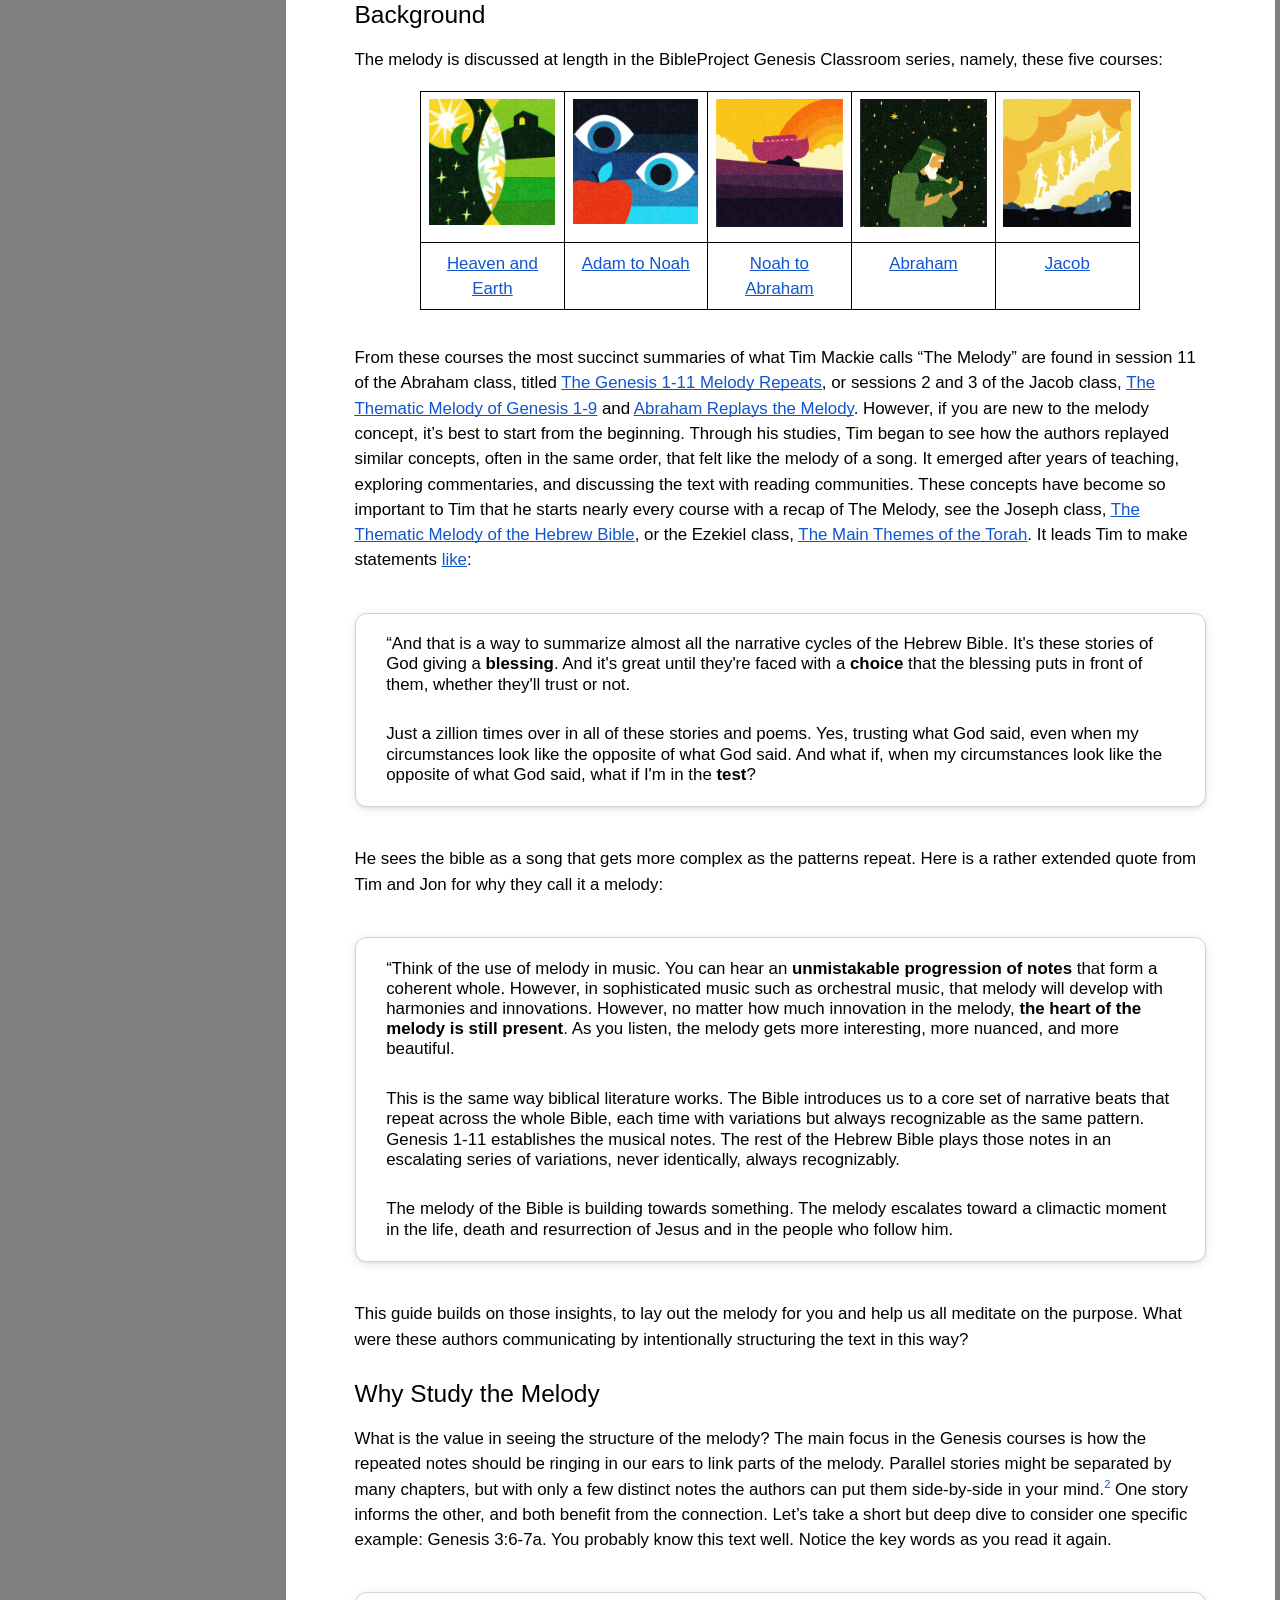
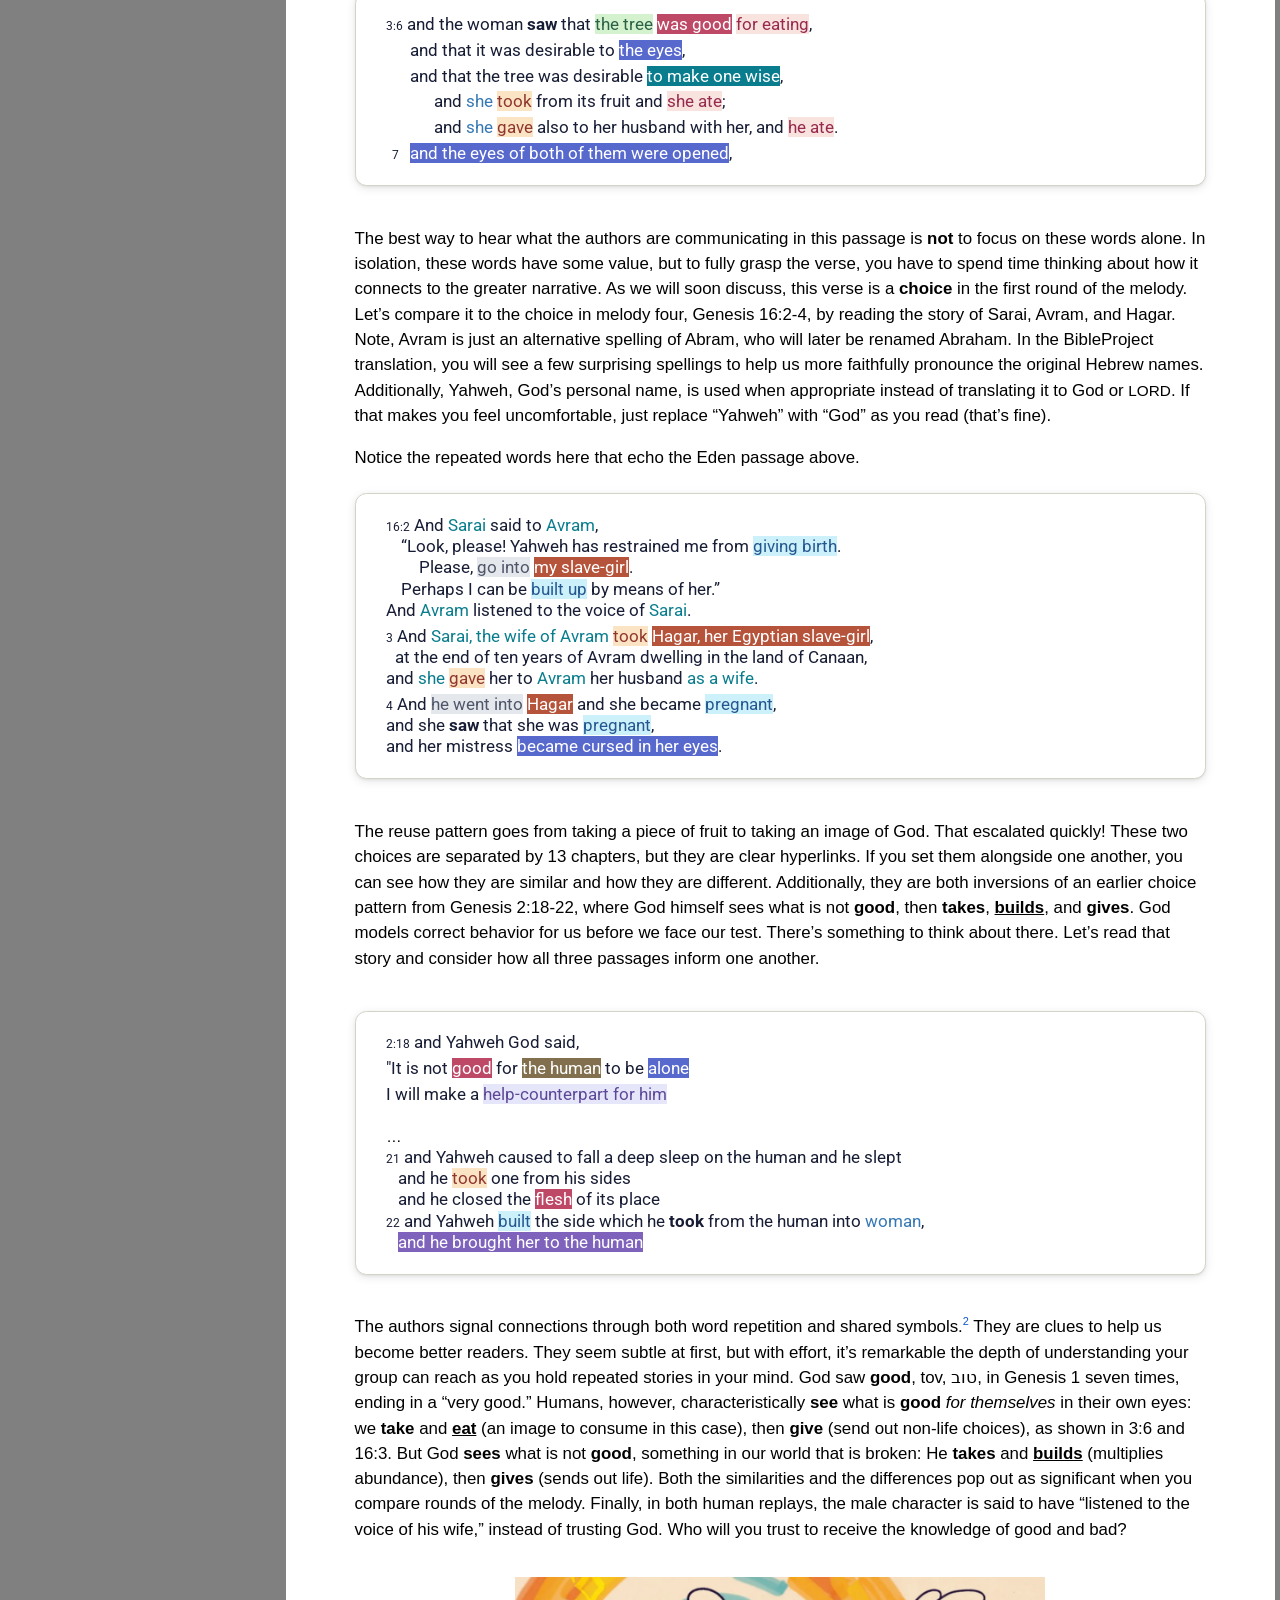
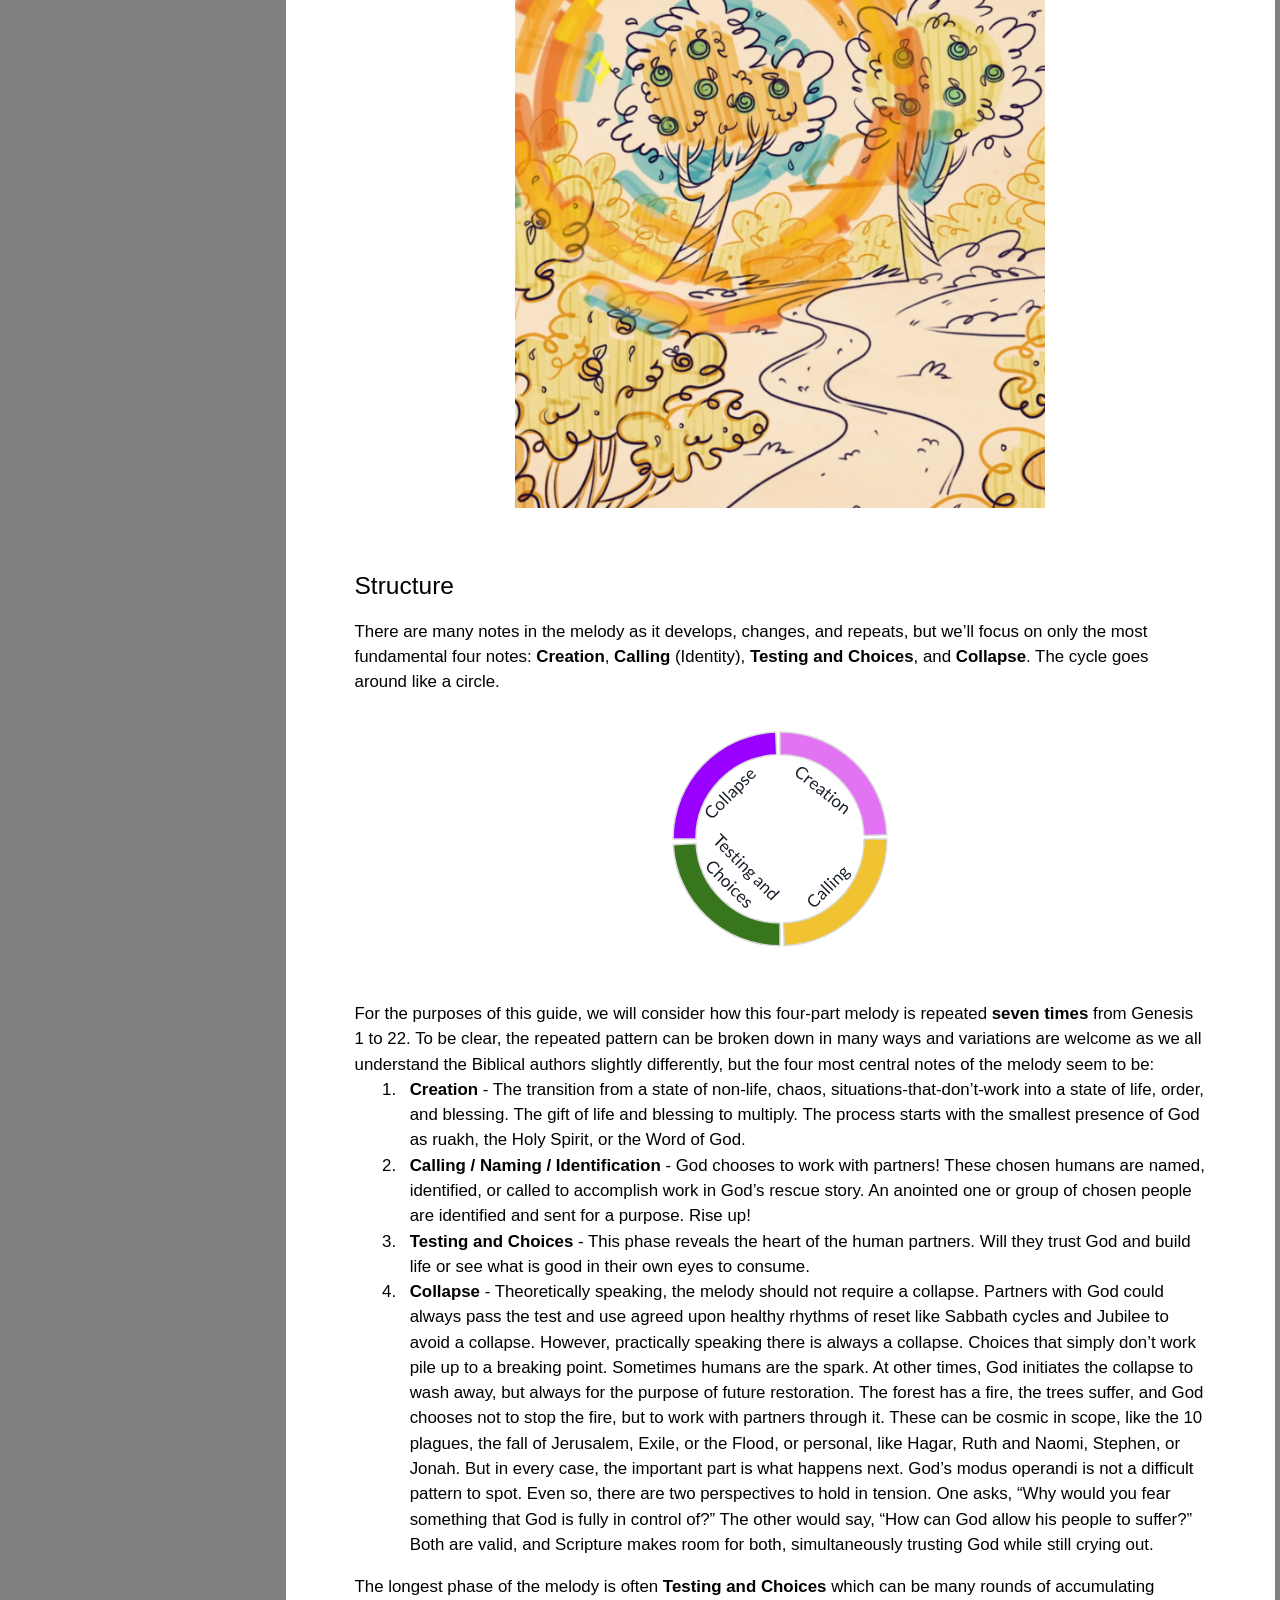
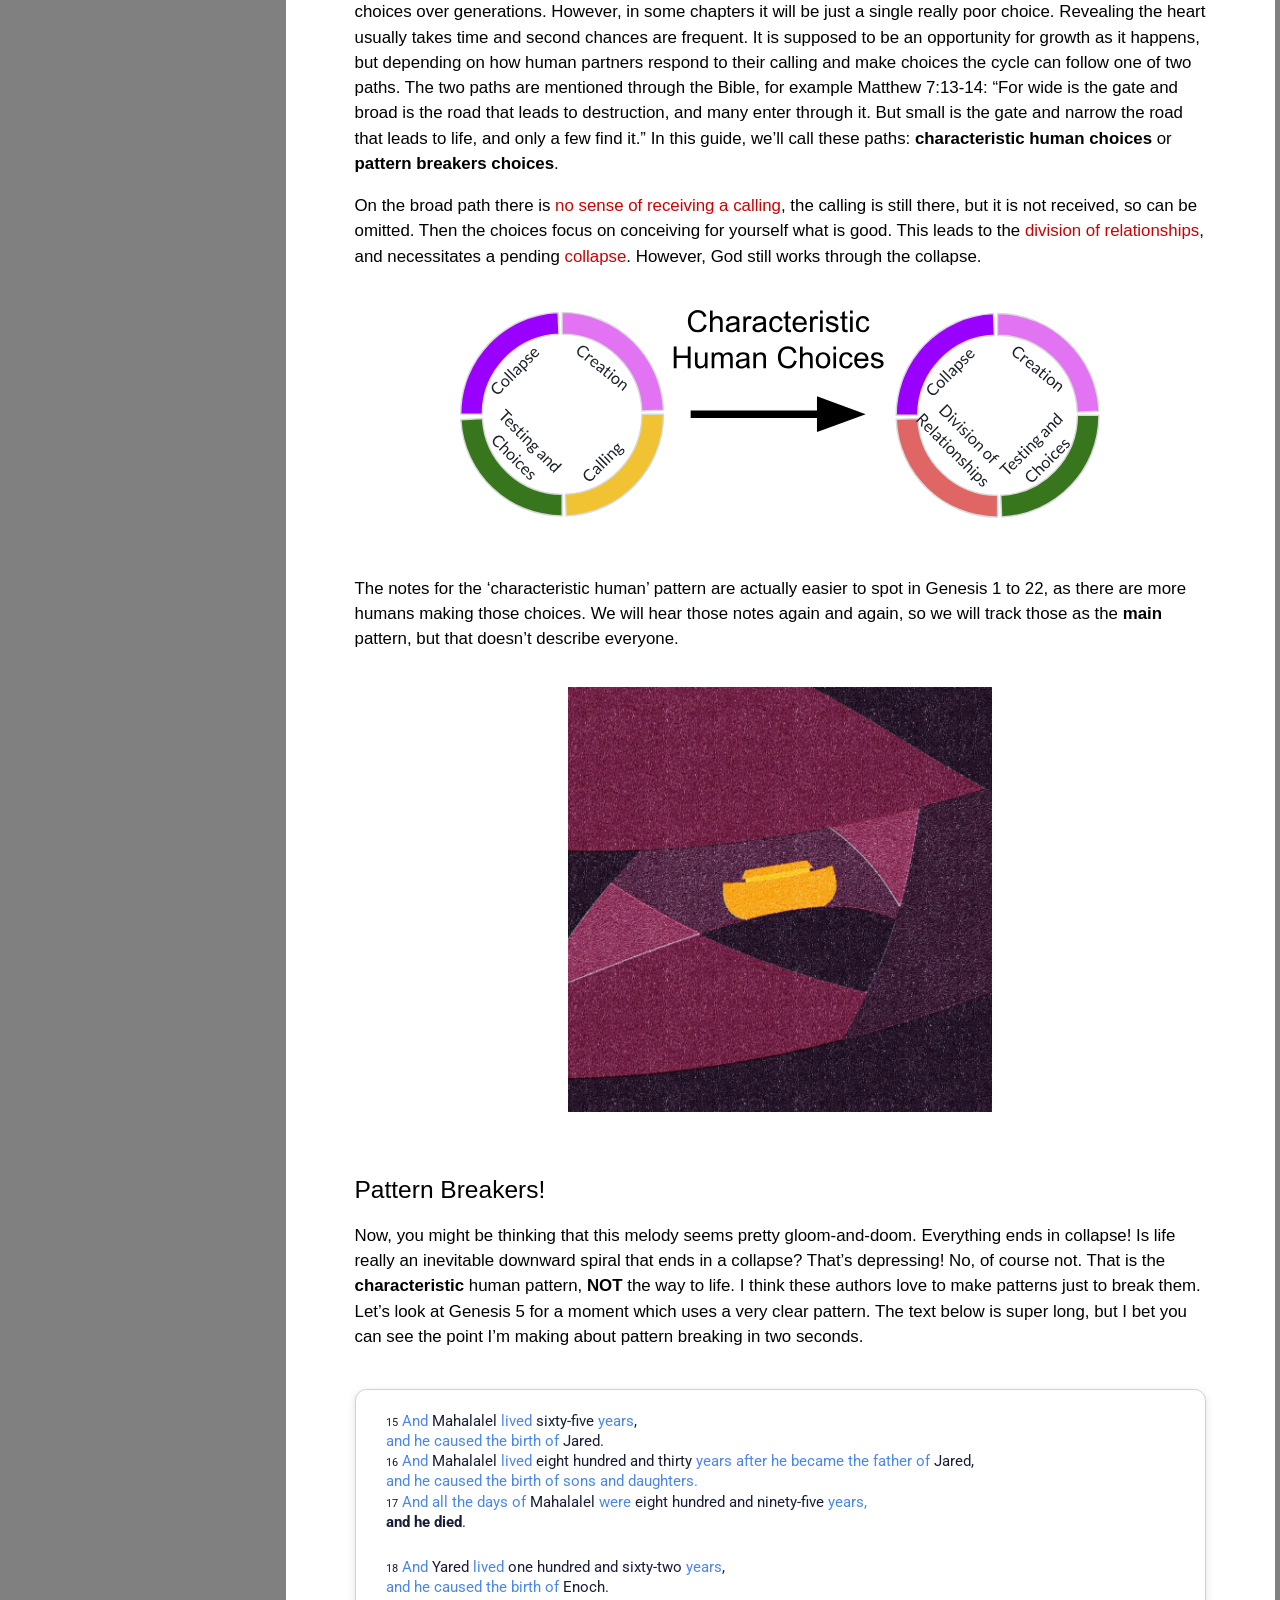
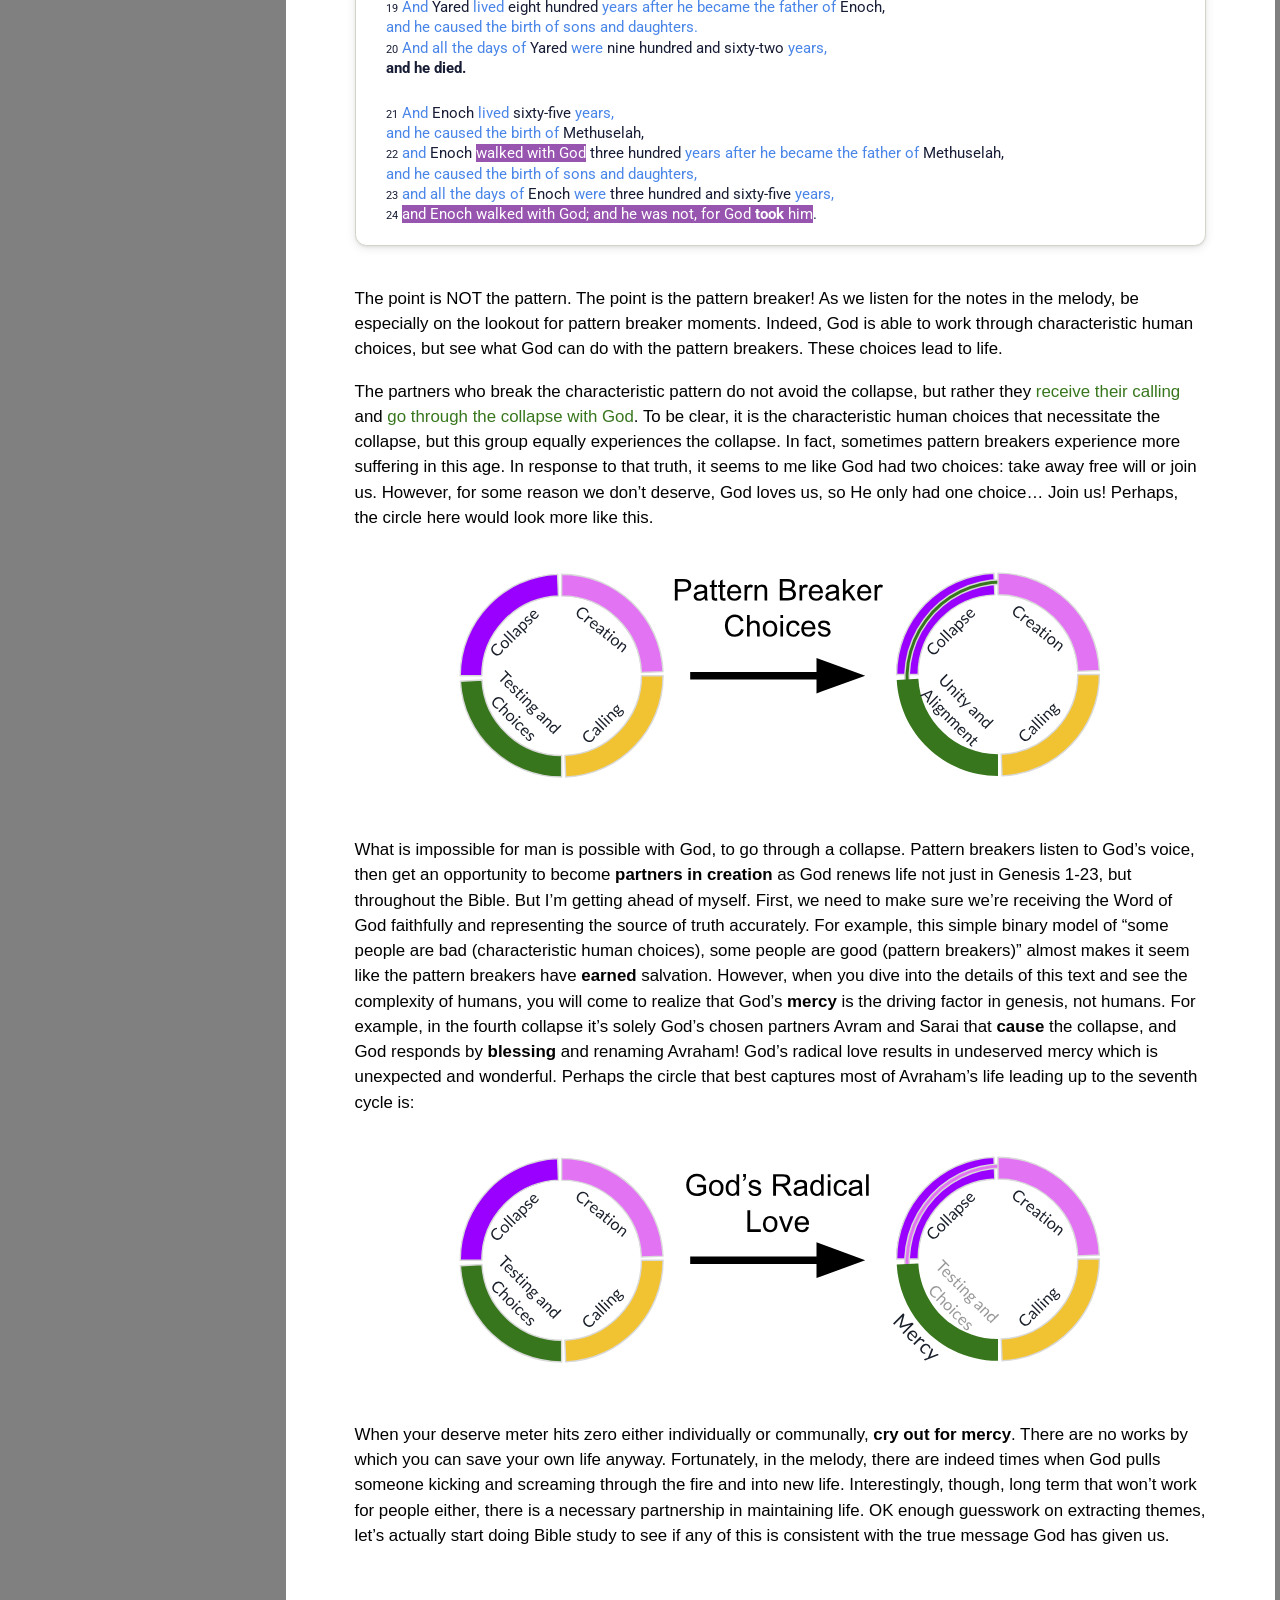
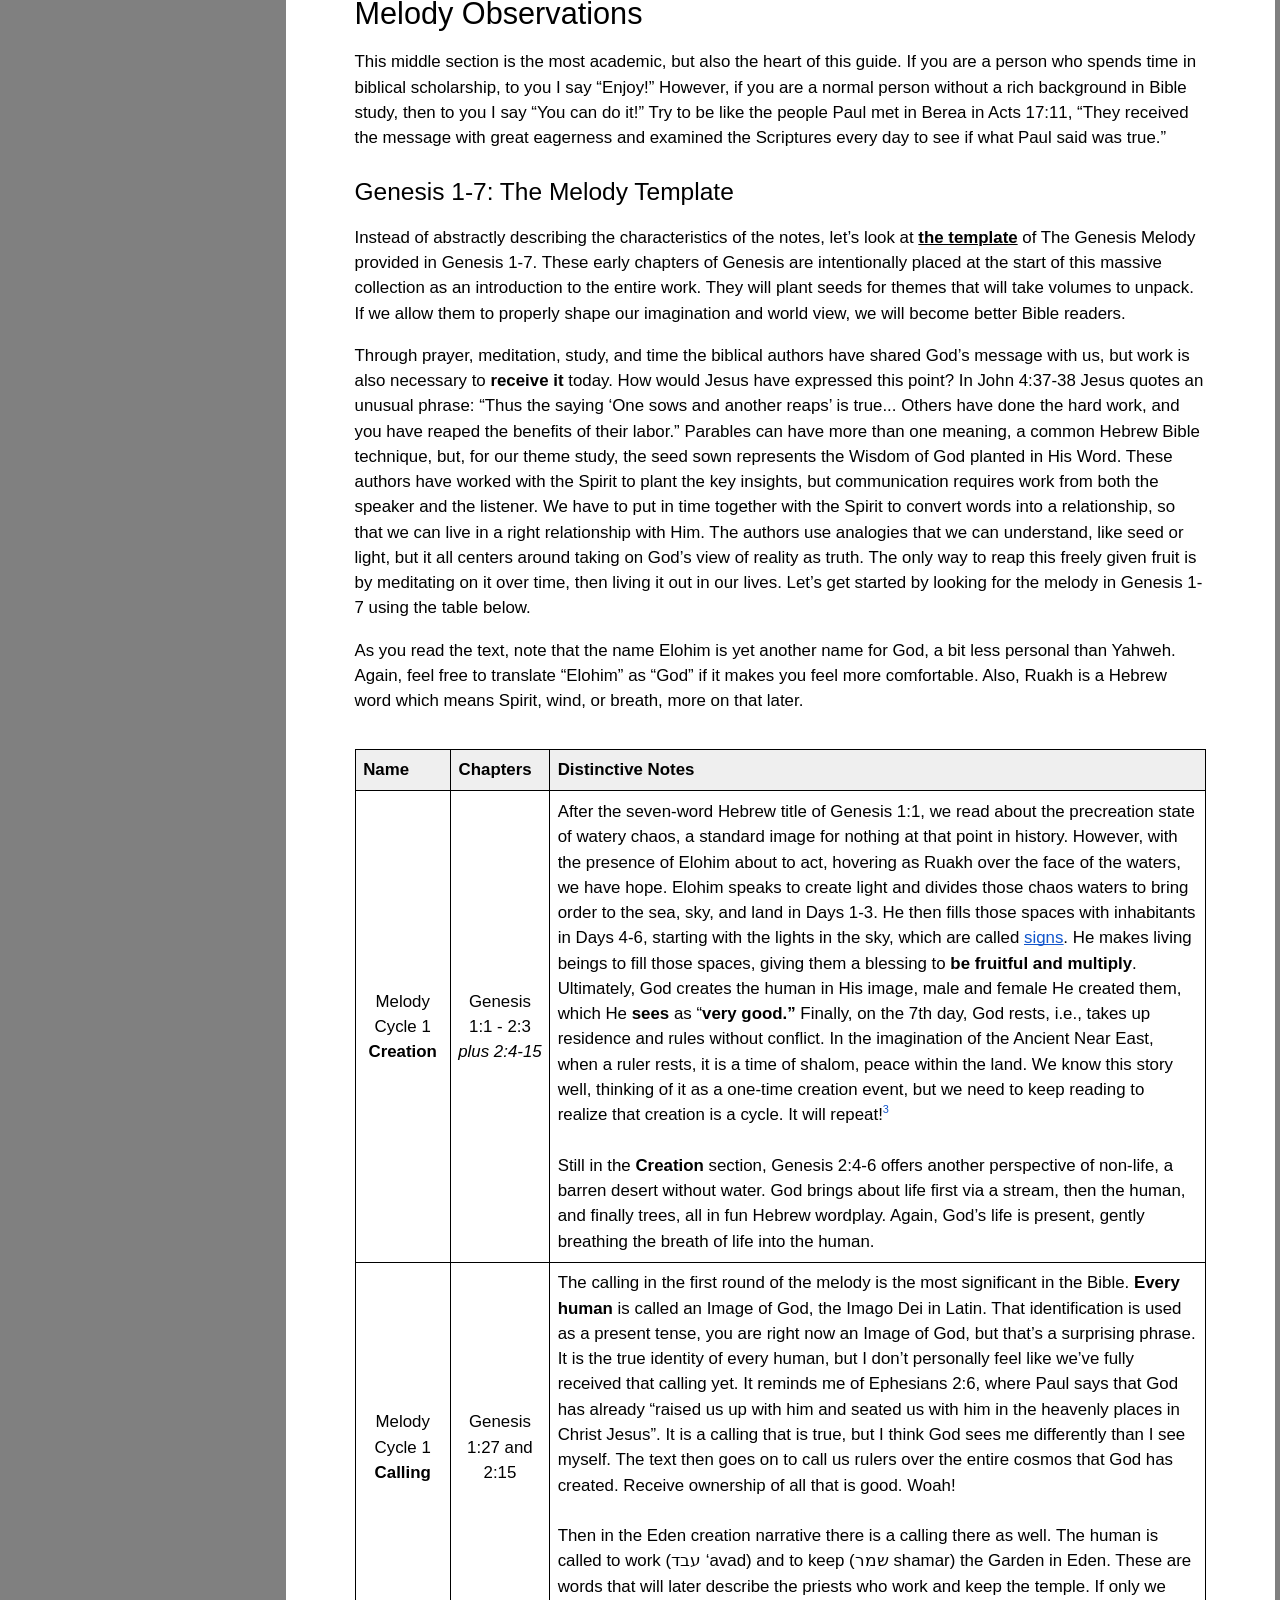
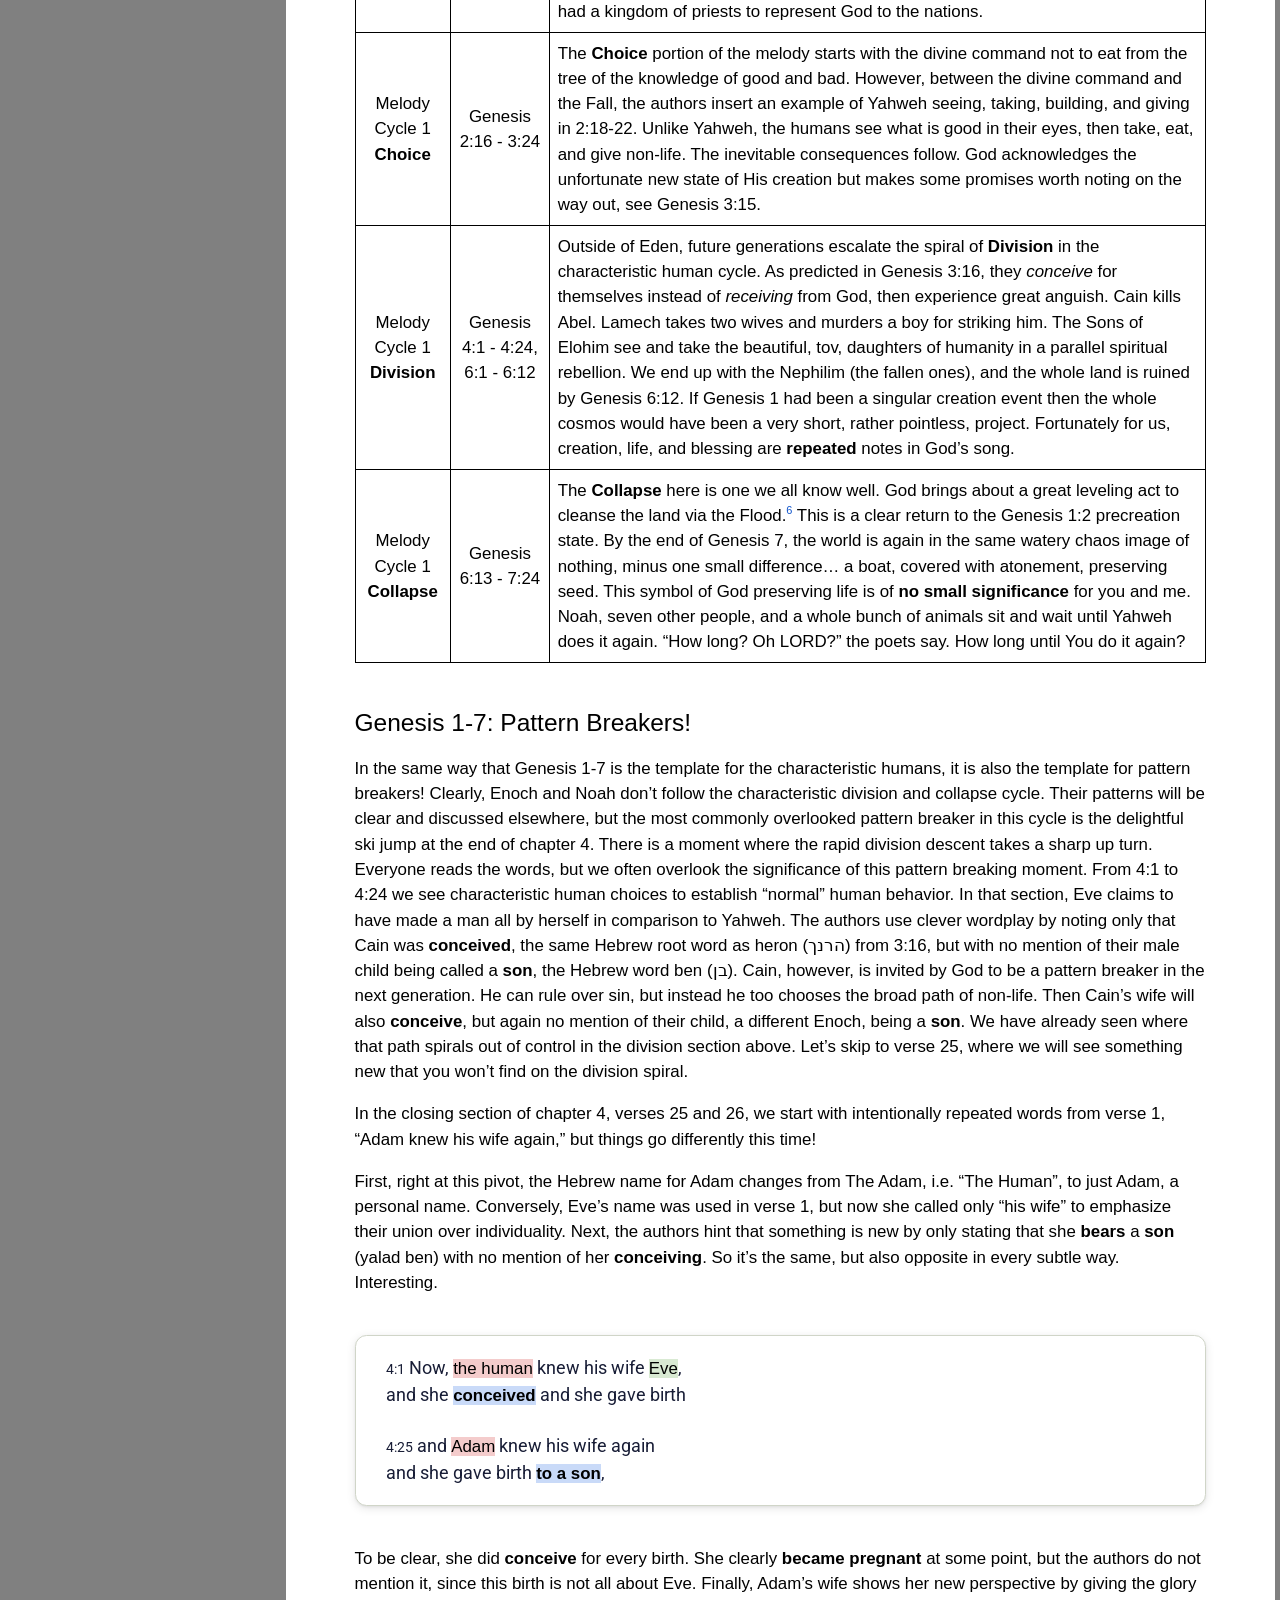
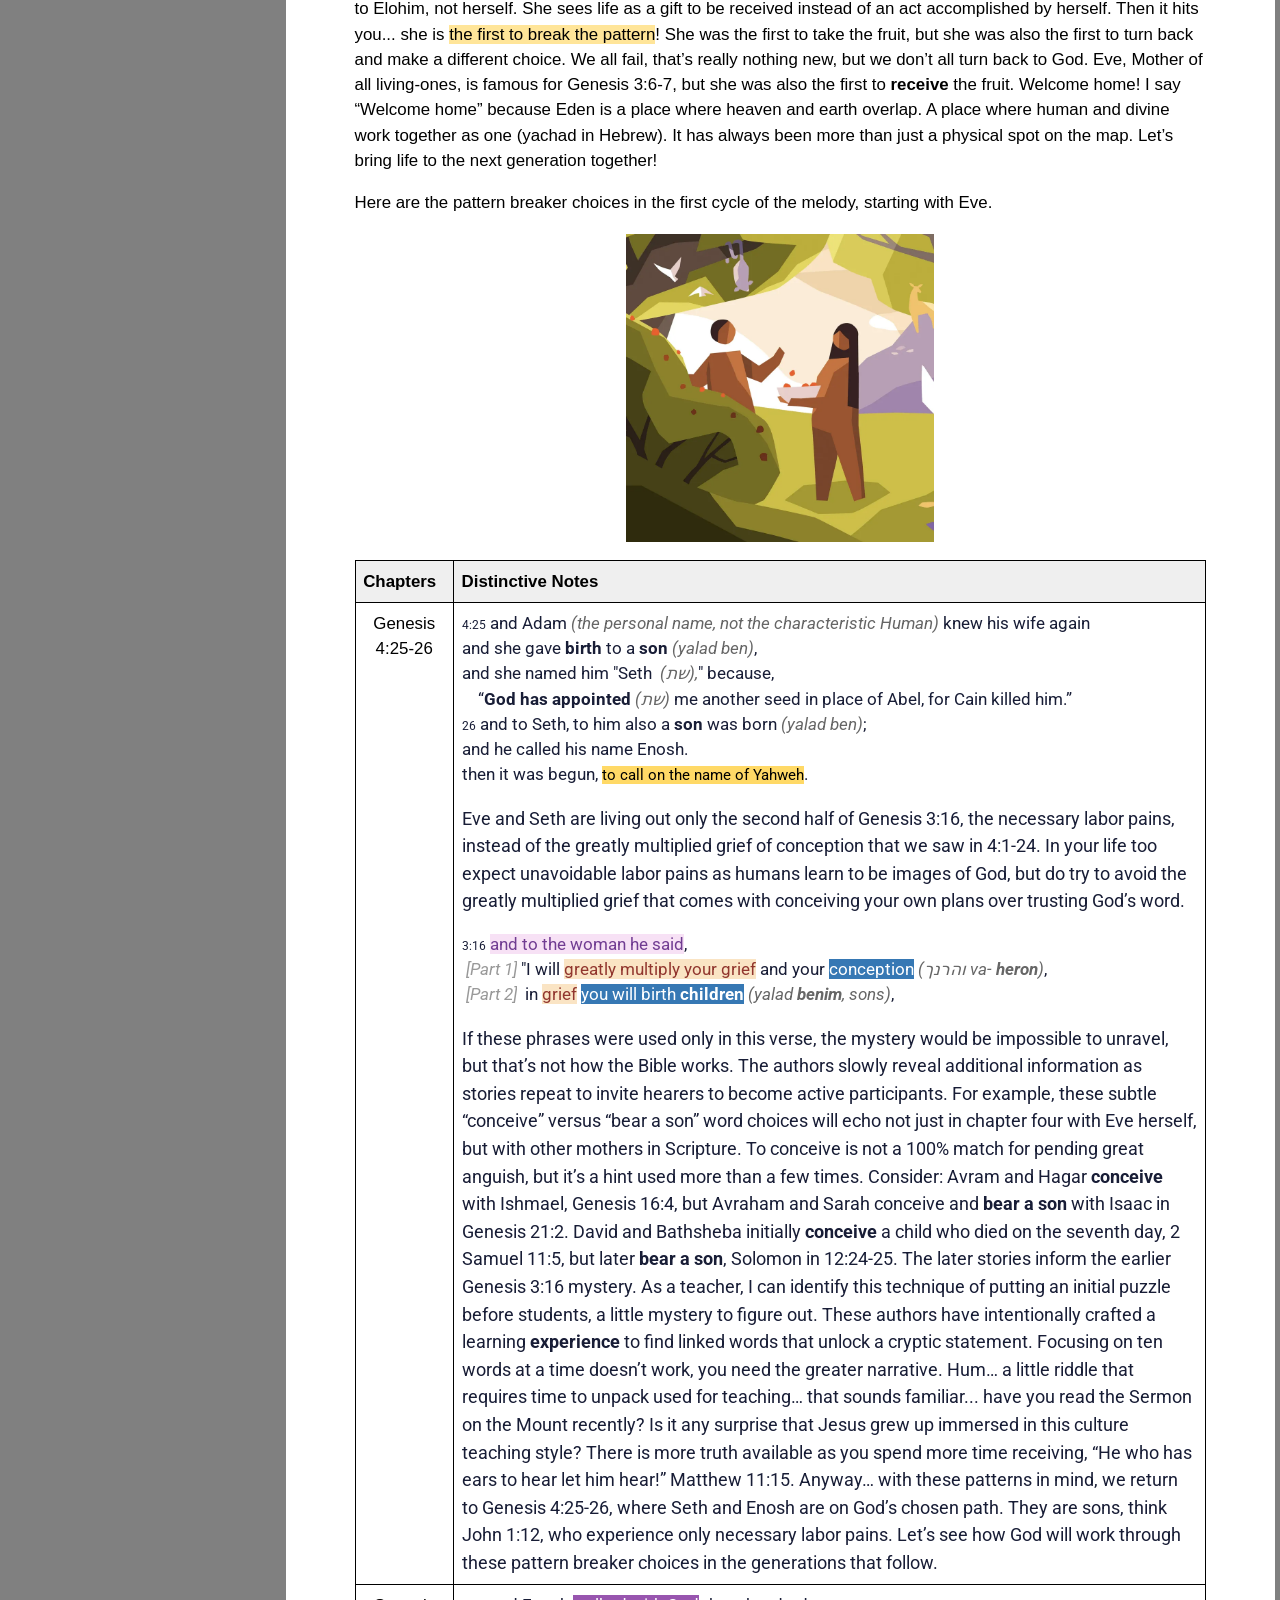
==== commit f772ad53: "whisper update" ====
--- a/public/index.html
+++ b/public/index.html
@@ -17,7 +17,6 @@
 <div id="gm-disclaimer-box">
 <h2>Disclaimer</h2>
 <p>This website does not represent BibleProject. It is being developed independently by an uber fan of BibleProject though!</p>
-<p>Note: the text on the page is being updated to match the PDF. The audio will be re-recorded soon too.</p>
 <div id="gm-disclaimer-close-row">
 <button id="gm-disclaimer-close">Close</button>
 </div>
@@ -131,45 +130,45 @@
 <div>
 <p class="c2"><span class="c16"></span></p>
 </div>
-<h1 class="c87" data-t-end="1.28" data-t-start="0" id="the-genesis-melody"><span class="c42 c70 c88"><span class="gm-cue" data-sentence-id="3509fca29bfd" data-t-end="1.28" data-t-start="0">The Genesis Melody</span></span></h1>
+<h1 class="c87" id="the-genesis-melody"><span class="c42 c70 c88"><span class="gm-cue" data-sentence-id="3509fca29bfd" data-t-end="4.08" data-t-start="0">The Genesis Melody</span></span></h1>
 <p style="text-align:center;margin:8px 0 20px;display:flex;justify-content:center;gap:12px;flex-wrap:wrap;"><button id="gm-demo-btn" style="background:#7a8c6e;color:#fff;border:none;border-radius:20px;padding:9px 22px;font-size:0.95rem;font-weight:600;cursor:pointer;letter-spacing:0.02em;">▶ Read &amp; Listen</button><a href="audio/TheGenesisMelody.m4a" id="gm-listen-btn" style="background:#7a8c6e;color:#fff;border:none;border-radius:20px;padding:9px 22px;font-size:0.95rem;font-weight:600;cursor:pointer;letter-spacing:0.02em;text-decoration:none;">↓ Listen on the Go</a></p>
 <p class="c9 c29"><span class="c7"></span></p>
-<h2 class="c45" data-t-end="2.5" data-t-start="1.28" id="a-quick-foreword"><span class="c42 c44"><span class="gm-cue" data-sentence-id="a557ade044d8" data-t-end="2.5" data-t-start="1.28">A Quick Foreword</span></span></h2>
-<p class="c30" data-t-end="33" data-t-start="3"><span class="gm-cue" data-sentence-id="35fd6ee40418" data-t-end="3.64" data-t-start="2.5">Hey.</span><span class="gm-cue" data-sentence-id="3f6496c4572e" data-t-end="4.04" data-t-start="3.64"> Hi.</span><span class="gm-cue" data-sentence-id="c9f8c808b25c" data-t-end="8" data-t-start="5"> Before we get started, I wanted to let you know that I love you.</span><span class="gm-cue" data-sentence-id="f40f59be03d0" data-t-end="12" data-t-start="8"> Yes, that’s extremely awkward to say in our generation, but it really shouldn’t be.</span><span class="gm-cue" data-sentence-id="4a3ee51965df" data-t-end="15.36" data-t-start="12"> Of course, I don’t know you, and we’ve never met.</span><span class="gm-cue" data-sentence-id="ef6806914cb4" data-t-end="20.7" data-t-start="15.36"> So my love for you is a bit limited, but you are an Image of God like me, so…</span><span class="gm-cue" data-sentence-id="1fc92a48da7c" data-t-end="21.66" data-t-start="20.7"> I love you.</span><span class="gm-cue" data-sentence-id="9fe464b80dcc" data-t-end="23.04" data-t-start="21.66"> Oops, I said it again.</span></p>
+<h2 class="c45" id="a-quick-foreword"><span class="c42 c44"><span class="gm-cue" data-sentence-id="a557ade044d8" data-t-end="5.78" data-t-start="4.08">A Quick Foreword</span></span></h2>
+<p class="c30"><span class="gm-cue" data-sentence-id="35fd6ee40418" data-t-end="6.36" data-t-start="5.78">Hey.</span><span class="gm-cue" data-sentence-id="3f6496c4572e" data-t-end="7.02" data-t-start="6.36"> Hi.</span><span class="gm-cue" data-sentence-id="c9f8c808b25c" data-t-end="11" data-t-start="7.02"> Before we get started, I wanted to let you know that I love you.</span><span class="gm-cue" data-sentence-id="f40f59be03d0" data-t-end="15.54" data-t-start="11"> Yes, that’s extremely awkward to say in our generation, but it really shouldn’t be.</span><span class="gm-cue" data-sentence-id="4a3ee51965df" data-t-end="18.32" data-t-start="15.54"> Of course, I don’t know you, and we’ve never met.</span><span class="gm-cue" data-sentence-id="ef6806914cb4" data-t-end="23.66" data-t-start="18.32"> So my love for you is a bit limited, but you are an Image of God like me, so…</span><span class="gm-cue" data-sentence-id="1fc92a48da7c" data-t-end="25.14" data-t-start="23.66"> I love you.</span><span class="gm-cue" data-sentence-id="9fe464b80dcc" data-t-end="26.22" data-t-start="25.14"> Oops, I said it again.</span></p>
 <p class="c9 c29"><span class="c7"></span></p>
-<p class="c30"><span class="gm-cue" data-sentence-id="d7d1e33deb36" data-t-end="-1" data-t-start="-1">My goal here is to help you see a <span class="c11">pattern</span> in Scripture that I think should be important to your life.</span><span class="gm-cue" data-sentence-id="e57eacbd1f40" data-t-end="-1" data-t-start="-1"> We’re going to look mainly at Genesis 1-23.</span><span class="gm-cue" data-sentence-id="6cf695118c39" data-t-end="-1" data-t-start="-1"> In these chapters God works with his human partners in many ways, but the structure of the text is very carefully designed.</span><span class="gm-cue" data-sentence-id="fa411bda3cc8" data-t-end="-1" data-t-start="-1"> God <span class="c11">creates</span> and <span class="c11">calls</span>, those parts will be fun to study, but he also <span class="c11">tests</span> and brings about <span class="c11">collapse</span> in response to human partners.</span><span class="gm-cue" data-sentence-id="ccb02126e0e6" data-t-end="-1" data-t-start="-1"> Trying to understand how God is at work even through a collapse should help give you <span class="c11">hope</span> and <span class="c11">confidence</span> in things yet to come, so those parts should not to be overlooked.</span><span class="gm-cue" data-sentence-id="e2f8589e31e4" data-t-end="-1" data-t-start="-1"> This pattern has been woven into all scripture, and the more you study, the more you will see.</span><span class="gm-cue" data-sentence-id="acf1f5717ede" data-t-end="-1" data-t-start="-1"> Let’s become apprentices together so that we can know|love Him more.</span></p>
+<p class="c30"><span class="gm-cue" data-sentence-id="d7d1e33deb36" data-t-end="33.26" data-t-start="26.22">My goal here is to help you see a <span class="c11">pattern</span> in Scripture that I think should be important to your life.</span><span class="gm-cue" data-sentence-id="e57eacbd1f40" data-t-end="36.78" data-t-start="33.26"> We’re going to look mainly at Genesis 1-23.</span><span class="gm-cue" data-sentence-id="6cf695118c39" data-t-end="45.84" data-t-start="36.78"> In these chapters God works with his human partners in many ways, but the structure of the text is very carefully designed.</span><span class="gm-cue" data-sentence-id="fa411bda3cc8" data-t-end="56.22" data-t-start="45.84"> God <span class="c11">creates</span> and <span class="c11">calls</span>, those parts will be fun to study, but he also <span class="c11">tests</span> and brings about <span class="c11">collapse</span> in response to human partners.</span><span class="gm-cue" data-sentence-id="ccb02126e0e6" data-t-end="68.26" data-t-start="56.22"> Trying to understand how God is at work even through a collapse should help give you <span class="c11">hope</span> and <span class="c11">confidence</span> in things yet to come, so those parts should not to be overlooked.</span><span class="gm-cue" data-sentence-id="e2f8589e31e4" data-t-end="75.46" data-t-start="68.26"> This pattern has been woven into all scripture, and the more you study, the more you will see.</span><span class="gm-cue" data-sentence-id="acf1f5717ede" data-t-end="80.54" data-t-start="75.46"> Let’s become apprentices together so that we can know|love Him more.</span></p>
 <p class="c9 c29"><span class="c7"></span></p>
 <p class="c18"><img alt="Painted illustration of a tree in a grassy meadow at dusk, framed by darker trees" src="images/foreword-tree.webp" style="width: 475.50px;"/></p>
-<h1 class="c60" data-t-end="38" data-t-start="36" id="introduction-and-motivation"><span class="c42 c88 c70"><span class="gm-cue" data-sentence-id="9667352b46fd" data-t-end="36" data-t-start="35">Introduction and Motivation</span></span></h1>
-<p class="c30" data-t-end="40" data-t-start="37"><span class="gm-cue" data-sentence-id="7031f7dc1d09" data-t-end="40" data-t-start="37"><span class="c16">This guide is organized into three main sections:</span></span></p>
+<h1 class="c60" id="introduction-and-motivation"><span class="c42 c88 c70"><span class="gm-cue" data-sentence-id="9667352b46fd" data-t-end="86.82" data-t-start="84.7">Introduction and Motivation</span></span></h1>
+<p class="c30"><span class="gm-cue" data-sentence-id="7031f7dc1d09" data-t-end="91.86" data-t-start="86.82"><span class="c16">This guide is organized into three main sections:</span></span></p>
 <ol class="c85 lst-kix_uy7j5ipdzxo0-0 start" start="1">
-<li class="c30 c59 li-bullet-0" data-t-end="44" data-t-start="41"><span class="gm-cue" data-sentence-id="aad068bdc9b7" data-t-end="-1" data-t-start="-1"><span class="c11">Introduction and Motivation</span></span><span class="gm-cue" data-sentence-id="2d62ea1d6123" data-t-end="-1" data-t-start="-1"><span class="c16"> - The part you are about to read.</span></span></li>
-<li class="c30 c59 li-bullet-0" data-t-end="51" data-t-start="45"><span class="gm-cue" data-sentence-id="225be6b055cb" data-t-end="46" data-t-start="45"><span class="c11">Melody Observations</span></span><span class="gm-cue" data-sentence-id="6157668bc9b2" data-t-end="51" data-t-start="46"><span class="c16"> - A detailed look at Genesis 1-22, broken into three parts:</span></span></li>
+<li class="c30 c59 li-bullet-0"><span class="gm-cue" data-sentence-id="aad068bdc9b7" data-t-end="93.56" data-t-start="91.86"><span class="c11">Introduction and Motivation</span></span><span class="gm-cue" data-sentence-id="2d62ea1d6123" data-t-end="96.34" data-t-start="93.56"><span class="c16"> - The part you are about to read.</span></span></li>
+<li class="c30 c59 li-bullet-0"><span class="gm-cue" data-sentence-id="225be6b055cb" data-t-end="97.74" data-t-start="96.34"><span class="c11">Melody Observations</span></span><span class="gm-cue" data-sentence-id="6157668bc9b2" data-t-end="103.2" data-t-start="97.74"><span class="c16"> - A detailed look at Genesis 1-22, broken into three parts:</span></span></li>
 </ol>
 <ol class="c85 lst-kix_uy7j5ipdzxo0-1 start" start="1">
-<li class="c30 c74 li-bullet-0" data-t-end="54" data-t-start="52"><span class="gm-cue" data-sentence-id="e92bff512c3b" data-t-end="54" data-t-start="52"><span class="c11">Genesis 1-7</span><span class="c16">: The Template of the Melody</span></span></li>
-<li class="c30 c74 li-bullet-0" data-t-end="58" data-t-start="55"><span class="gm-cue" data-sentence-id="c13afd5d022f" data-t-end="58" data-t-start="55"><span class="c11">Genesis 8-11</span><span class="c16">: The Second Round of the Melody</span></span></li>
-<li class="c30 c74 li-bullet-0" data-t-end="64" data-t-start="59"><span class="gm-cue" data-sentence-id="80b5e026d22c" data-t-end="64" data-t-start="59"><span class="c11">Genesis 11:27-22:19</span><span class="c16">: Cycles Three to Seven with Avraham</span></span></li>
+<li class="c30 c74 li-bullet-0"><span class="gm-cue" data-sentence-id="e92bff512c3b" data-t-end="107.44" data-t-start="103.2"><span class="c11">Genesis 1-7</span><span class="c16">: The Template of the Melody</span></span></li>
+<li class="c30 c74 li-bullet-0"><span class="gm-cue" data-sentence-id="c13afd5d022f" data-t-end="111.98" data-t-start="107.44"><span class="c11">Genesis 8-11</span><span class="c16">: The Second Round of the Melody</span></span></li>
+<li class="c30 c74 li-bullet-0"><span class="gm-cue" data-sentence-id="80b5e026d22c" data-t-end="118.64" data-t-start="111.98"><span class="c11">Genesis 11:27-22:19</span><span class="c16">: Cycles Three to Seven with Avraham</span></span></li>
 </ol>
-<p class="c30 c75" data-t-end="80" data-t-start="65"><span class="gm-cue" data-sentence-id="b8a90552c9e9" data-t-end="71" data-t-start="65"><span class="c16">From there, this guide will pivot when we read the details of the seventh cycle’s collapse and re-creation moments.</span></span><span class="gm-cue" data-sentence-id="a36f681cdd18" data-t-end="80" data-t-start="72"><span class="c16"> We’ll let the story guide us, but something will happen naturally when we read about Avraham’s test and the oath that Yahweh makes.</span></span></p>
+<p class="c30 c75"><span class="gm-cue" data-sentence-id="b8a90552c9e9" data-t-end="126.76" data-t-start="118.64"><span class="c16">From there, this guide will pivot when we read the details of the seventh cycle’s collapse and re-creation moments.</span></span><span class="gm-cue" data-sentence-id="a36f681cdd18" data-t-end="136.4" data-t-start="126.76"><span class="c16"> We’ll let the story guide us, but something will happen naturally when we read about Avraham’s test and the oath that Yahweh makes.</span></span></p>
 <ol class="c85 lst-kix_uy7j5ipdzxo0-0" start="3">
-<li class="c30 c59 li-bullet-0" data-t-end="113" data-t-start="82"><span class="gm-cue" data-sentence-id="02c000cd52f7" data-t-end="84" data-t-start="82"><span class="c11">The Melody Points to Jesus</span></span><span class="gm-cue" data-sentence-id="a0df6a906e0e" data-t-end="91" data-t-start="85"><span class="c16"> - When you read the Bible, it’s tempting to read only the parts about Jesus and the early church.</span></span><span class="gm-cue" data-sentence-id="4c82c324a12f" data-t-end="98" data-t-start="91"><span class="c16"> However, God’s grand song is best experienced when the Old Testament paves the way.</span></span><span class="gm-cue" data-sentence-id="3faa463d254e" data-t-end="100" data-t-start="98"><span class="c16"> This guide is the same.</span></span><span class="gm-cue" data-sentence-id="a5b0952de7df" data-t-end="107" data-t-start="100"><span class="c16"> You should expect to enjoy the final section about Jesus the most, but do try to read the earlier sections first.</span></span><span class="gm-cue" data-sentence-id="432d826cbc5d" data-t-end="113" data-t-start="108"><span class="c16"> Think of it like a movie, the climax means more when you haven’t skipped the first hour.</span></span></li>
+<li class="c30 c59 li-bullet-0"><span class="gm-cue" data-sentence-id="02c000cd52f7" data-t-end="139.12" data-t-start="136.4"><span class="c11">The Melody Points to Jesus</span></span><span class="gm-cue" data-sentence-id="a0df6a906e0e" data-t-end="145.48" data-t-start="139.12"><span class="c16"> - When you read the Bible, it’s tempting to read only the parts about Jesus and the early church.</span></span><span class="gm-cue" data-sentence-id="4c82c324a12f" data-t-end="152.5" data-t-start="145.48"><span class="c16"> However, God’s grand song is best experienced when the Old Testament paves the way.</span></span><span class="gm-cue" data-sentence-id="3faa463d254e" data-t-end="154.24" data-t-start="152.5"><span class="c16"> This guide is the same.</span></span><span class="gm-cue" data-sentence-id="a5b0952de7df" data-t-end="162.1" data-t-start="154.24"><span class="c16"> You should expect to enjoy the final section about Jesus the most, but do try to read the earlier sections first.</span></span><span class="gm-cue" data-sentence-id="432d826cbc5d" data-t-end="167.92" data-t-start="162.1"><span class="c16"> Think of it like a movie, the climax means more when you haven’t skipped the first hour.</span></span></li>
 </ol>
 <p class="c9 c29"><span class="c7"></span></p>
 <p class="c18"><img alt="Painted illustration of two people sitting together on a cliff edge at dusk, above a glowing blue underground world" loading="lazy" src="images/intro-cliff.webp" style="width: 447.32px;"/></p>
-<h2 class="c45" data-t-end="117" data-t-start="114" id="summary"><span class="c42 c44"><span class="gm-cue" data-sentence-id="9517658c6577" data-t-end="117" data-t-start="114">Summary: What is The Genesis Melody?</span></span></h2>
-<p class="c30" data-t-end="167" data-t-start="118"><span class="gm-cue" data-sentence-id="87672d72ca3a" data-t-end="121" data-t-start="118">When you approach the Bible, what do you see there?</span><span class="gm-cue" data-sentence-id="9df242f7d7c2" data-t-end="123" data-t-start="122"> Well, what do you expect to see there?</span><span class="gm-cue" data-sentence-id="6c3c09b3cb7a" data-t-end="-1" data-t-start="-1"> Over time we have been trained to see only some parts of the Bible.</span><span class="gm-cue" data-sentence-id="4c641b46cbbf" data-t-end="129" data-t-start="124"> Our expectations are often at odds with our ability to simply receive the message.</span><span class="gm-cue" data-sentence-id="955636f50972" data-t-end="134" data-t-start="130"> This guide will focus on reading Genesis 1-23 trying to see patterns.</span><span class="gm-cue" data-sentence-id="b0b1f7e61ab1" data-t-end="138" data-t-start="135"> The goal is to approach the text as a blank slate.</span><span class="gm-cue" data-sentence-id="f0ae236fa1e4" data-t-end="144" data-t-start="139"> To be honest, I’m not capable of doing that either, but it’s important to know the mindset we’d like to have.</span><span class="gm-cue" data-sentence-id="0e973d5ccc5c" data-t-end="149" data-t-start="144"> Shaping the Bible to meet our expectations is rather pointless.</span><span class="gm-cue" data-sentence-id="9e86a16e7bce" data-t-end="154" data-t-start="150"> The goal is to open ourselves up, so that we can be shaped by the Bible.</span><span class="gm-cue" data-sentence-id="b314450db25f" data-t-end="159" data-t-start="155"> I’m really excited to share with you some things I’ve gotten to see in Genesis.</span><span class="gm-cue" data-sentence-id="718caa4a6741" data-t-end="167" data-t-start="159"> Through this writing process, I’ve felt the guiding presence of the Spirit myself and I’m just amazed at what these authors have been able to create.</span></p>
-<p class="c2"><span class="c16"></span></p>
-<p class="c30" data-t-end="205" data-t-start="168"><span class="gm-cue" data-sentence-id="3338d4ae3ceb" data-t-end="180" data-t-start="168">The Hebrew Bible, the Old Testament, was carefully written by humans partnering with the work of the Spirit over the course of hundreds of years to make God known to us.<span class="c40 c64"><a class="c49" href="https://bibleproject.com/articles/did-god-or-people-write-bible/">1</a></span></span><span class="gm-cue" data-sentence-id="fd905d70ba48" data-t-end="-1" data-t-start="-1"><span class="c16"> As a result, it is a VERY dense, beautiful collection of ancient scrolls with many layers to unpack.</span></span><span class="gm-cue" data-sentence-id="1889a9d24161" data-t-end="196" data-t-start="181"><span class="c16"> Readers who start at the beginning, myself included, see only a small fraction of the depth the authors are communicating.</span></span><span class="gm-cue" data-sentence-id="b18a4bc3daca" data-t-end="200" data-t-start="197"><span class="c16"> However, the goal of this guide is not to learn everything.</span></span><span class="gm-cue" data-sentence-id="086bb10fe705" data-t-end="205" data-t-start="201"><span class="c16"> We’ll choose to focus on just one significant layer that is often overlooked.</span></span></p>
-<p class="c2"><span class="c16"></span></p>
-<p class="c30" data-t-end="261" data-t-start="206"><span class="gm-cue" data-sentence-id="894dc7558f66" data-t-end="214" data-t-start="206">There is a clear, repeated creation melody that runs throughout the Hebrew Bible and into the New Testament.</span><span class="gm-cue" data-sentence-id="3b0c686d7a5b" data-t-end="223" data-t-start="215"> Once you have eyes to see and ears to hear how the authors replay the notes, you won’t be able to miss them as you continue to read the Bible.</span><span class="gm-cue" data-sentence-id="a94171f4706d" data-t-end="234" data-t-start="223"> This song starts with God bringing about creation, life, and blessing.</span><span class="gm-cue" data-sentence-id="ac37f2acf6ff" data-t-end="-1" data-t-start="-1"> He then calls human partners to share in the work.</span><span class="gm-cue" data-sentence-id="055ccaa23838" data-t-end="-1" data-t-start="-1"> Often characteristic human choices lead to the division of relationships causing things to come to a head in a collapse.</span><span class="gm-cue" data-sentence-id="44efea263d0d" data-t-end="-1" data-t-start="-1"> At other times, pattern breakers step in who choose to trust and obey God.</span><span class="gm-cue" data-sentence-id="b76a0e0e2d0f" data-t-end="-1" data-t-start="-1"> Strangely, the collapse often falls on them just the same, but they go <span class="c11">through the collapse</span> with God.</span><span class="gm-cue" data-sentence-id="23aa21e9f150" data-t-end="-1" data-t-start="-1"> Much like the rain, which falls on the just and the unjust alike, they too experience genuine suffering, but through them God can once again bring about <span class="c11">creation</span>, life, and blessing from the non-life.</span><span class="gm-cue" data-sentence-id="ff1a8d0bcf54" data-t-end="252" data-t-start="244"> Understanding how God continually brings about and sustains life is foundational not just in the Bible, but in our own lives as well.</span><span class="gm-cue" data-sentence-id="5709954feb7c" data-t-end="261" data-t-start="253"> So the authors of the Bible provide a decoder ring, beginning on page one, to unlock the rest of the story.</span></p>
-<p class="c2"><span class="c16"></span></p>
-<p class="c30" data-t-end="306" data-t-start="262"><span class="gm-cue" data-sentence-id="6e5996a00394" data-t-end="-1" data-t-start="-1">Before we get started, I should explain the title.</span><span class="gm-cue" data-sentence-id="4cfc657be313" data-t-end="274" data-t-start="268"> The word genesis means two things to us: first, it refers to the scroll of Genesis, but it also simply means what the word means.</span><span class="gm-cue" data-sentence-id="6d419e9d5185" data-t-end="283" data-t-start="275"> The word genesis comes from the Greek γένεσις (génesis), meaning “origin, source, beginning, or birth”.</span><span class="gm-cue" data-sentence-id="91fe22ee9ee9" data-t-end="286" data-t-start="284"> Matthew liked this word and so do I.</span><span class="gm-cue" data-sentence-id="41056a95bfe3" data-t-end="299" data-t-start="287"> So when choosing a title for a repeated creation pattern, a genesis, that is easily seen in the scroll of Genesis, it seemed only fitting to call it <span class="c11">The Genesis Melody</span>.</span><span class="gm-cue" data-sentence-id="27c7f2e94178" data-t-end="-1" data-t-start="-1"><span class="c16"> However, don’t be fooled!</span></span><span class="gm-cue" data-sentence-id="15a69bf075bc" data-t-end="306" data-t-start="300"><span class="c16"> The author of life keeps creating well beyond the pages of Genesis.</span></span></p>
+<h2 class="c45" id="summary"><span class="c42 c44"><span class="gm-cue" data-sentence-id="9517658c6577" data-t-end="175.04" data-t-start="171.16">Summary: What is The Genesis Melody?</span></span></h2>
+<p class="c30"><span class="gm-cue" data-sentence-id="87672d72ca3a" data-t-end="178.66" data-t-start="175.04">When you approach the Bible, what do you see there?</span><span class="gm-cue" data-sentence-id="9df242f7d7c2" data-t-end="180.7" data-t-start="178.66"> Well, what do you expect to see there?</span><span class="gm-cue" data-sentence-id="6c3c09b3cb7a" data-t-end="186.08" data-t-start="180.7"> Over time we have been trained to see only some parts of the Bible.</span><span class="gm-cue" data-sentence-id="4c641b46cbbf" data-t-end="192.26" data-t-start="186.08"> Our expectations are often at odds with our ability to simply receive the message.</span><span class="gm-cue" data-sentence-id="955636f50972" data-t-end="198.74" data-t-start="192.26"> This guide will focus on reading Genesis 1-23 trying to see patterns.</span><span class="gm-cue" data-sentence-id="b0b1f7e61ab1" data-t-end="202.74" data-t-start="198.74"> The goal is to approach the text as a blank slate.</span><span class="gm-cue" data-sentence-id="f0ae236fa1e4" data-t-end="209.6" data-t-start="202.74"> To be honest, I’m not capable of doing that either, but it’s important to know the mindset we’d like to have.</span><span class="gm-cue" data-sentence-id="0e973d5ccc5c" data-t-end="214.04" data-t-start="209.6"> Shaping the Bible to meet our expectations is rather pointless.</span><span class="gm-cue" data-sentence-id="9e86a16e7bce" data-t-end="219.06" data-t-start="214.04"> The goal is to open ourselves up, so that we can be shaped by the Bible.</span><span class="gm-cue" data-sentence-id="b314450db25f" data-t-end="223.18" data-t-start="219.06"> I’m really excited to share with you some things I’ve gotten to see in Genesis.</span><span class="gm-cue" data-sentence-id="718caa4a6741" data-t-end="232.7" data-t-start="223.18"> Through this writing process, I’ve felt the guiding presence of the Spirit myself and I’m just amazed at what these authors have been able to create.</span></p>
+<p class="c2"><span class="c16"></span></p>
+<p class="c30"><span class="gm-cue" data-sentence-id="3338d4ae3ceb" data-t-end="244.18" data-t-start="232.7">The Hebrew Bible, the Old Testament, was carefully written by humans partnering with the work of the Spirit over the course of hundreds of years to make God known to us.<span class="c40 c64"><a class="c49" href="https://bibleproject.com/articles/did-god-or-people-write-bible/">1</a></span></span><span class="gm-cue" data-sentence-id="fd905d70ba48" data-t-end="253.64" data-t-start="244.18"><span class="c16"> As a result, it is a VERY dense, beautiful collection of ancient scrolls with many layers to unpack.</span></span><span class="gm-cue" data-sentence-id="1889a9d24161" data-t-end="261.46" data-t-start="253.64"><span class="c16"> Readers who start at the beginning, myself included, see only a small fraction of the depth the authors are communicating.</span></span><span class="gm-cue" data-sentence-id="b18a4bc3daca" data-t-end="265.28" data-t-start="261.46"><span class="c16"> However, the goal of this guide is not to learn everything.</span></span><span class="gm-cue" data-sentence-id="086bb10fe705" data-t-end="271.36" data-t-start="265.28"><span class="c16"> We’ll choose to focus on just one significant layer that is often overlooked.</span></span></p>
+<p class="c2"><span class="c16"></span></p>
+<p class="c30"><span class="gm-cue" data-sentence-id="894dc7558f66" data-t-end="280.02" data-t-start="271.36">There is a clear, repeated creation melody that runs throughout the Hebrew Bible and into the New Testament.</span><span class="gm-cue" data-sentence-id="3b0c686d7a5b" data-t-end="289.24" data-t-start="280.02"> Once you have eyes to see and ears to hear how the authors replay the notes, you won’t be able to miss them as you continue to read the Bible.</span><span class="gm-cue" data-sentence-id="a94171f4706d" data-t-end="295" data-t-start="289.24"> This song starts with God bringing about creation, life, and blessing.</span><span class="gm-cue" data-sentence-id="ac37f2acf6ff" data-t-end="300.26" data-t-start="295"> He then calls human partners to share in the work.</span><span class="gm-cue" data-sentence-id="055ccaa23838" data-t-end="308.98" data-t-start="300.26"> Often characteristic human choices lead to the division of relationships causing things to come to a head in a collapse.</span><span class="gm-cue" data-sentence-id="44efea263d0d" data-t-end="316.26" data-t-start="308.98"> At other times, pattern breakers step in who choose to trust and obey God.</span><span class="gm-cue" data-sentence-id="b76a0e0e2d0f" data-t-end="325.32" data-t-start="316.26"> Strangely, the collapse often falls on them just the same, but they go <span class="c11">through the collapse</span> with God.</span><span class="gm-cue" data-sentence-id="23aa21e9f150" data-t-end="342.32" data-t-start="325.32"> Much like the rain, which falls on the just and the unjust alike, they too experience genuine suffering, but through them God can once again bring about <span class="c11">creation</span>, life, and blessing from the non-life.</span><span class="gm-cue" data-sentence-id="ff1a8d0bcf54" data-t-end="351.62" data-t-start="342.32"> Understanding how God continually brings about and sustains life is foundational not just in the Bible, but in our own lives as well.</span><span class="gm-cue" data-sentence-id="5709954feb7c" data-t-end="360.94" data-t-start="351.62"> So the authors of the Bible provide a decoder ring, beginning on page one, to unlock the rest of the story.</span></p>
+<p class="c2"><span class="c16"></span></p>
+<p class="c30"><span class="gm-cue" data-sentence-id="6e5996a00394" data-t-end="364.28" data-t-start="360.94">Before we get started, I should explain the title.</span><span class="gm-cue" data-sentence-id="4cfc657be313" data-t-end="374.76" data-t-start="364.28"> The word genesis means two things to us: first, it refers to the scroll of Genesis, but it also simply means what the word means.</span><span class="gm-cue" data-sentence-id="6d419e9d5185" data-t-end="384.6" data-t-start="374.76"> The word genesis comes from the Greek γένεσις (génesis), meaning “origin, source, beginning, or birth”.</span><span class="gm-cue" data-sentence-id="91fe22ee9ee9" data-t-end="387.36" data-t-start="384.6"> Matthew liked this word and so do I.</span><span class="gm-cue" data-sentence-id="41056a95bfe3" data-t-end="400.5" data-t-start="387.36"> So when choosing a title for a repeated creation pattern, a genesis, that is easily seen in the scroll of Genesis, it seemed only fitting to call it <span class="c11">The Genesis Melody</span>.</span><span class="gm-cue" data-sentence-id="27c7f2e94178" data-t-end="402.06" data-t-start="400.5"><span class="c16"> However, don’t be fooled!</span></span><span class="gm-cue" data-sentence-id="15a69bf075bc" data-t-end="409.7" data-t-start="402.06"><span class="c16"> The author of life keeps creating well beyond the pages of Genesis.</span></span></p>
 <p class="c2"><span class="c16"></span></p>
 <hr style="page-break-before:always;display:none;"/>
 <p class="c2"><span class="c16"></span></p>
-<h2 class="c45" id="background"><span class="c42 c44"><span class="gm-cue" data-sentence-id="c136186f5614" data-t-end="310" data-t-start="308">Background</span></span></h2>
-<p class="c30" data-t-end="317" data-t-start="310"><span class="gm-cue" data-sentence-id="a3ac4cd861cb" data-t-end="317" data-t-start="310"><span class="c16">The melody is discussed at length in the BibleProject Genesis Classroom series, namely, these five courses:</span></span></p>
+<h2 class="c45" id="background"><span class="c42 c44"><span class="gm-cue" data-sentence-id="c136186f5614" data-t-end="411.7" data-t-start="409.7">Background</span></span></h2>
+<p class="c30"><span class="gm-cue" data-sentence-id="a3ac4cd861cb" data-t-end="421.22" data-t-start="411.7"><span class="c16">The melody is discussed at length in the BibleProject Genesis Classroom series, namely, these five courses:</span></span></p>
 <table class="c106 gm-course-tiles">
 <tr class="c80">
 <td class="c58" colspan="1" rowspan="1">
@@ -189,77 +188,77 @@
 </td>
 </tr>
 <tr class="c80">
-<td class="c58" colspan="1" data-t-end="266" data-t-start="140" rowspan="1">
-<p class="c18"><span class="gm-cue" data-sentence-id="bc928157368f" data-t-end="-1" data-t-start="-1"><span class="c21"><a class="c49" href="https://bibleproject.com/classroom/heaven-and-earth">Heaven
+<td class="c58" colspan="1" rowspan="1">
+<p class="c18"><span class="gm-cue" data-sentence-id="bc928157368f" data-t-end="422.64" data-t-start="421.22"><span class="c21"><a class="c49" href="https://bibleproject.com/classroom/heaven-and-earth">Heaven
                                                                         and Earth</a></span></span></p>
 </td>
 <td class="c58" colspan="1" rowspan="1">
-<p class="c18"><span class="gm-cue" data-sentence-id="f1715a42d7eb" data-t-end="-1" data-t-start="-1"><span class="c21"><a class="c49" href="https://bibleproject.com/classroom/adam-to-noah">Adam
+<p class="c18"><span class="gm-cue" data-sentence-id="f1715a42d7eb" data-t-end="424.3" data-t-start="422.64"><span class="c21"><a class="c49" href="https://bibleproject.com/classroom/adam-to-noah">Adam
                                                                         to Noah</a></span></span></p>
 </td>
 <td class="c58" colspan="1" rowspan="1">
-<p class="c18"><span class="gm-cue" data-sentence-id="981cb832a0da" data-t-end="-1" data-t-start="-1"><span class="c21"><a class="c49" href="https://bibleproject.com/classroom/noah-to-abraham">Noah
+<p class="c18"><span class="gm-cue" data-sentence-id="981cb832a0da" data-t-end="426.4" data-t-start="424.3"><span class="c21"><a class="c49" href="https://bibleproject.com/classroom/noah-to-abraham">Noah
                                                                         to Abraham</a></span></span></p>
 </td>
 <td class="c58" colspan="1" rowspan="1">
-<p class="c18"><span class="gm-cue" data-sentence-id="cd0eed7cff00" data-t-end="-1" data-t-start="-1"><span class="c21"><a class="c49" href="https://bibleproject.com/classroom/abraham">Abraham</a></span></span>
+<p class="c18"><span class="gm-cue" data-sentence-id="cd0eed7cff00" data-t-end="427.76" data-t-start="426.4"><span class="c21"><a class="c49" href="https://bibleproject.com/classroom/abraham">Abraham</a></span></span>
 </p>
 </td>
 <td class="c58" colspan="1" rowspan="1">
-<p class="c18"><span class="gm-cue" data-sentence-id="b9a4d659dbd6" data-t-end="-1" data-t-start="-1"><span class="c21"><a class="c49" href="https://bibleproject.com/classroom/jacob">Jacob</a></span></span>
+<p class="c18"><span class="gm-cue" data-sentence-id="b9a4d659dbd6" data-t-end="429.1" data-t-start="427.76"><span class="c21"><a class="c49" href="https://bibleproject.com/classroom/jacob">Jacob</a></span></span>
 </p>
 </td>
 </tr>
 </table>
 <p class="c2"><span class="c16"></span></p>
-<p class="c30"><span class="gm-cue" data-sentence-id="3ca49ff25f3f" data-t-end="-1" data-t-start="-1">From these courses the most succinct summaries of what Tim Mackie calls “The Melody” are found in session 11 of the Abraham class, titled <span class="c21"><a class="c49" href="https://bibleproject.com/classroom/abraham/sessions/11">The Genesis 1-11 Melody Repeats</a></span>, or sessions 2 and 3 of the Jacob class, <span class="c21"><a class="c49" href="https://bibleproject.com/classroom/jacob/sessions/2">The Thematic Melody of Genesis 1-9</a></span> and <span class="c21"><a class="c49" href="https://bibleproject.com/classroom/jacob/sessions/3">Abraham Replays the Melody</a></span>.</span><span class="gm-cue" data-sentence-id="091ea0bdaef1" data-t-end="-1" data-t-start="-1"> However, if you are new to the melody concept, it’s best to start from the beginning.</span><span class="gm-cue" data-sentence-id="957fa8921166" data-t-end="-1" data-t-start="-1"> Through his studies, Tim began to see how the authors replayed similar concepts, often in the same order, that felt like the melody of a song.</span><span class="gm-cue" data-sentence-id="dc4ed2b745c6" data-t-end="-1" data-t-start="-1"> It emerged after years of teaching, exploring commentaries, and discussing the text with reading communities.</span><span class="gm-cue" data-sentence-id="ea2ba906e03d" data-t-end="-1" data-t-start="-1"> These concepts have become so important to Tim that he starts nearly every course with a recap of The Melody, see the Joseph class, <span class="c21"><a class="c49" href="https://bibleproject.com/classroom/joseph/sessions/2">The Thematic Melody of the Hebrew Bible</a></span>, or the Ezekiel class, <span class="c21"><a class="c49" href="https://bibleproject.com/classroom/ezekiel/sessions/2">The Main Themes of the Torah</a></span>.</span><span class="gm-cue" data-sentence-id="148b82b477a4" data-t-end="-1" data-t-start="-1"> It leads Tim to make statements <span class="c21"><a class="c49" href="https://bibleproject.com/classroom/rise-of-the-messiah/sessions/13?t=2324">like</a></span>:</span></p>
-<p class="c2"><span class="c16"></span></p>
-<p class="c20"><span class="gm-cue" data-sentence-id="ea462c4698d1" data-t-end="-1" data-t-start="-1">“And that is a way to summarize almost all the narrative cycles of the Hebrew Bible.</span><span class="gm-cue" data-sentence-id="55dcba156ba3" data-t-end="-1" data-t-start="-1"> It's these stories of God giving a <span class="c11">blessing</span>.</span><span class="gm-cue" data-sentence-id="42c8673c1d8b" data-t-end="-1" data-t-start="-1"> And it's great until they're faced with a <span class="c11">choice</span> that the blessing puts in front of them, whether they'll trust or not.</span></p>
+<p class="c30"><span class="gm-cue" data-sentence-id="3ca49ff25f3f" data-t-end="450.62" data-t-start="429.1">From these courses the most succinct summaries of what Tim Mackie calls “The Melody” are found in session 11 of the Abraham class, titled <span class="c21"><a class="c49" href="https://bibleproject.com/classroom/abraham/sessions/11">The Genesis 1-11 Melody Repeats</a></span>, or sessions 2 and 3 of the Jacob class, <span class="c21"><a class="c49" href="https://bibleproject.com/classroom/jacob/sessions/2">The Thematic Melody of Genesis 1-9</a></span> and <span class="c21"><a class="c49" href="https://bibleproject.com/classroom/jacob/sessions/3">Abraham Replays the Melody</a></span>.</span><span class="gm-cue" data-sentence-id="091ea0bdaef1" data-t-end="456.18" data-t-start="450.62"> However, if you are new to the melody concept, it’s best to start from the beginning.</span><span class="gm-cue" data-sentence-id="957fa8921166" data-t-end="466.48" data-t-start="456.18"> Through his studies, Tim began to see how the authors replayed similar concepts, often in the same order, that felt like the melody of a song.</span><span class="gm-cue" data-sentence-id="dc4ed2b745c6" data-t-end="474.58" data-t-start="466.48"> It emerged after years of teaching, exploring commentaries, and discussing the text with reading communities.</span><span class="gm-cue" data-sentence-id="ea2ba906e03d" data-t-end="488.76" data-t-start="474.58"> These concepts have become so important to Tim that he starts nearly every course with a recap of The Melody, see the Joseph class, <span class="c21"><a class="c49" href="https://bibleproject.com/classroom/joseph/sessions/2">The Thematic Melody of the Hebrew Bible</a></span>, or the Ezekiel class, <span class="c21"><a class="c49" href="https://bibleproject.com/classroom/ezekiel/sessions/2">The Main Themes of the Torah</a></span>.</span><span class="gm-cue" data-sentence-id="148b82b477a4" data-t-end="492.42" data-t-start="488.76"> It leads Tim to make statements <span class="c21"><a class="c49" href="https://bibleproject.com/classroom/rise-of-the-messiah/sessions/13?t=2324">like</a></span>:</span></p>
+<p class="c2"><span class="c16"></span></p>
+<p class="c20"><span class="gm-cue" data-sentence-id="ea462c4698d1" data-t-end="497.94" data-t-start="492.42">“And that is a way to summarize almost all the narrative cycles of the Hebrew Bible.</span><span class="gm-cue" data-sentence-id="55dcba156ba3" data-t-end="501.3" data-t-start="497.94"> It's these stories of God giving a <span class="c11">blessing</span>.</span><span class="gm-cue" data-sentence-id="42c8673c1d8b" data-t-end="507.96" data-t-start="501.3"> And it's great until they're faced with a <span class="c11">choice</span> that the blessing puts in front of them, whether they'll trust or not.</span></p>
 <p class="c20"><br/></p>
-<p class="c20"><span class="gm-cue" data-sentence-id="887a4edc2897" data-t-end="-1" data-t-start="-1">Just a zillion times over in all of these stories and poems.</span><span class="gm-cue" data-sentence-id="8d497196973e" data-t-end="-1" data-t-start="-1"> Yes, trusting what God said, even when my circumstances look like the opposite of what God said.</span><span class="gm-cue" data-sentence-id="e2f0e0b409e0" data-t-end="-1" data-t-start="-1"> And what if, when my circumstances look like the opposite of what God said, what if I'm in the <span class="c11">test</span>?</span></p>
-<p class="c2"><span class="c16"></span></p>
-<p class="c30"><span class="gm-cue" data-sentence-id="c30cca6adf71" data-t-end="-1" data-t-start="-1">He sees the bible as a song that gets more complex as the patterns repeat.</span><span class="gm-cue" data-sentence-id="b64dd3cbc19f" data-t-end="-1" data-t-start="-1"> Here is a rather extended quote from Tim and Jon for why they call it a melody:</span></p>
-<p class="c2"><span class="c16"></span></p>
-<p class="c20"><span class="gm-cue" data-sentence-id="9b2834bd4383" data-t-end="-1" data-t-start="-1">“Think of the use of melody in music.</span><span class="gm-cue" data-sentence-id="23b574442a1b" data-t-end="-1" data-t-start="-1"> You can hear an <span class="c11">unmistakable progression of notes</span> that form a coherent whole.</span><span class="gm-cue" data-sentence-id="eff36ec77c63" data-t-end="-1" data-t-start="-1"> However, in sophisticated music such as orchestral music, that melody will develop with harmonies and innovations.</span><span class="gm-cue" data-sentence-id="2299fda3871e" data-t-end="-1" data-t-start="-1"> However, no matter how much innovation in the melody, <span class="c11">the heart of the melody is still present</span>.</span><span class="gm-cue" data-sentence-id="4e16b7e7a632" data-t-end="-1" data-t-start="-1"> As you listen, the melody gets more interesting, more nuanced, and more beautiful.</span></p>
+<p class="c20"><span class="gm-cue" data-sentence-id="887a4edc2897" data-t-end="513.02" data-t-start="507.96">Just a zillion times over in all of these stories and poems.</span><span class="gm-cue" data-sentence-id="8d497196973e" data-t-end="519.62" data-t-start="513.02"> Yes, trusting what God said, even when my circumstances look like the opposite of what God said.</span><span class="gm-cue" data-sentence-id="e2f0e0b409e0" data-t-end="528.12" data-t-start="519.62"> And what if, when my circumstances look like the opposite of what God said, what if I'm in the <span class="c11">test</span>?</span></p>
+<p class="c2"><span class="c16"></span></p>
+<p class="c30"><span class="gm-cue" data-sentence-id="c30cca6adf71" data-t-end="534.18" data-t-start="528.12">He sees the bible as a song that gets more complex as the patterns repeat.</span><span class="gm-cue" data-sentence-id="b64dd3cbc19f" data-t-end="541.84" data-t-start="534.18"> Here is a rather extended quote from Tim and Jon for why they call it a melody:</span></p>
+<p class="c2"><span class="c16"></span></p>
+<p class="c20"><span class="gm-cue" data-sentence-id="9b2834bd4383" data-t-end="544.16" data-t-start="541.84">“Think of the use of melody in music.</span><span class="gm-cue" data-sentence-id="23b574442a1b" data-t-end="550.18" data-t-start="544.16"> You can hear an <span class="c11">unmistakable progression of notes</span> that form a coherent whole.</span><span class="gm-cue" data-sentence-id="eff36ec77c63" data-t-end="558.64" data-t-start="550.18"> However, in sophisticated music such as orchestral music, that melody will develop with harmonies and innovations.</span><span class="gm-cue" data-sentence-id="2299fda3871e" data-t-end="565.46" data-t-start="558.64"> However, no matter how much innovation in the melody, <span class="c11">the heart of the melody is still present</span>.</span><span class="gm-cue" data-sentence-id="4e16b7e7a632" data-t-end="571.22" data-t-start="565.46"> As you listen, the melody gets more interesting, more nuanced, and more beautiful.</span></p>
 <p class="c20"><br/></p>
-<p class="c20"><span class="gm-cue" data-sentence-id="e44d535fb801" data-t-end="-1" data-t-start="-1">This is the same way biblical literature works.</span><span class="gm-cue" data-sentence-id="df991f2842b1" data-t-end="-1" data-t-start="-1"> The Bible introduces us to a core set of narrative beats that repeat across the whole Bible, each time with variations but always recognizable as the same pattern.</span><span class="gm-cue" data-sentence-id="3aa881d10b81" data-t-end="-1" data-t-start="-1"> Genesis 1-11 establishes the musical notes.</span><span class="gm-cue" data-sentence-id="50f675692941" data-t-end="-1" data-t-start="-1"> The rest of the Hebrew Bible plays those notes in an escalating series of variations, never identically, always recognizably.</span></p>
+<p class="c20"><span class="gm-cue" data-sentence-id="e44d535fb801" data-t-end="574.3" data-t-start="571.22">This is the same way biblical literature works.</span><span class="gm-cue" data-sentence-id="df991f2842b1" data-t-end="587.46" data-t-start="574.3"> The Bible introduces us to a core set of narrative beats that repeat across the whole Bible, each time with variations but always recognizable as the same pattern.</span><span class="gm-cue" data-sentence-id="3aa881d10b81" data-t-end="591.48" data-t-start="587.46"> Genesis 1-11 establishes the musical notes.</span><span class="gm-cue" data-sentence-id="50f675692941" data-t-end="602.1" data-t-start="591.48"> The rest of the Hebrew Bible plays those notes in an escalating series of variations, never identically, always recognizably.</span></p>
 <p class="c20"><br/></p>
-<p class="c20"><span class="gm-cue" data-sentence-id="7af34a02c922" data-t-end="-1" data-t-start="-1">The melody of the Bible is building towards something.</span><span class="gm-cue" data-sentence-id="48fc48f2f948" data-t-end="-1" data-t-start="-1"> The melody escalates toward a climactic moment in the life, death and resurrection of Jesus and in the people who follow him.</span></p>
-<p class="c2"><span class="c16"></span></p>
-<p class="c30"><span class="gm-cue" data-sentence-id="e04418080106" data-t-end="378" data-t-start="371">This guide builds on those insights, to lay out the melody for you and help us all meditate on the purpose.</span><span class="gm-cue" data-sentence-id="711f08710697" data-t-end="384" data-t-start="379"> What were these authors communicating by intentionally structuring the text in this way?</span></p>
-<h2 class="c45" data-t-end="389" data-t-start="388" id="why-study-the-melody"><span class="c42 c44"><span class="gm-cue" data-sentence-id="e63b2045008e" data-t-end="389" data-t-start="388">Why Study the Melody</span></span></h2>
-<p class="c30" data-t-end="432" data-t-start="391"><span class="gm-cue" data-sentence-id="2d7ed341aa32" data-t-end="393" data-t-start="391">What is the value in seeing the structure of the melody?</span><span class="gm-cue" data-sentence-id="965afba7ef1f" data-t-end="401" data-t-start="394"> The main focus in the Genesis courses is how the repeated notes should be ringing in our ears to link parts of the melody.</span><span class="gm-cue" data-sentence-id="4d3c00afb0cd" data-t-end="412" data-t-start="402"> Parallel stories might be separated by many chapters, but with only a few distinct notes the authors can put them side-by-side in your mind.<span class="c40 c64"><a class="c49" href="https://bibleproject.com/articles/what-makes-the-bible-unified/">2</a></span></span><span class="gm-cue" data-sentence-id="fdcd78c0af9b" data-t-end="416" data-t-start="413"><span class="c16"> One story informs the other, and both benefit from the connection.</span></span><span class="gm-cue" data-sentence-id="54640214bc5c" data-t-end="426" data-t-start="417"><span class="c16"> Let’s take a short but deep dive to consider one specific example: Genesis 3:6-7a.</span></span><span class="gm-cue" data-sentence-id="feafa87b9beb" data-t-end="-1" data-t-start="-1"><span class="c16"> You probably know this text well.</span></span><span class="gm-cue" data-sentence-id="75959f2f2aae" data-t-end="432" data-t-start="426"><span class="c16"> Notice the key words as you read it again.</span></span></p>
-<p class="c2"><span class="c16"></span></p>
-<p class="c20" data-t-end="380" data-t-start="328"><span class="gm-cue" data-sentence-id="6e445fc0501b" data-t-end="444" data-t-start="433"><span class="c23 c6">3:6</span><span class="c1"> and the woman </span><span class="c39 c6 c11">saw</span><span class="c1"> that </span><span class="c82 c71">the tree</span><span class="c1"> </span><span class="c32">was good</span><span class="c1"> </span><span class="c91 c90 c71">for eating</span><span class="c1">,</span></span></p>
-<p class="c20" data-t-end="359" data-t-start="356"><span class="gm-cue" data-sentence-id="f9fc635a8312" data-t-end="444" data-t-start="433"><span class="c1">      and that it was desirable to </span><span class="c43">the
+<p class="c20"><span class="gm-cue" data-sentence-id="7af34a02c922" data-t-end="605.6" data-t-start="602.1">The melody of the Bible is building towards something.</span><span class="gm-cue" data-sentence-id="48fc48f2f948" data-t-end="616.18" data-t-start="605.6"> The melody escalates toward a climactic moment in the life, death and resurrection of Jesus and in the people who follow him.</span></p>
+<p class="c2"><span class="c16"></span></p>
+<p class="c30"><span class="gm-cue" data-sentence-id="e04418080106" data-t-end="624" data-t-start="616.18">This guide builds on those insights, to lay out the melody for you and help us all meditate on the purpose.</span><span class="gm-cue" data-sentence-id="711f08710697" data-t-end="629.98" data-t-start="624"> What were these authors communicating by intentionally structuring the text in this way?</span></p>
+<h2 class="c45" id="why-study-the-melody"><span class="c42 c44"><span class="gm-cue" data-sentence-id="e63b2045008e" data-t-end="636.08" data-t-start="633.3">Why Study the Melody</span></span></h2>
+<p class="c30"><span class="gm-cue" data-sentence-id="2d7ed341aa32" data-t-end="639.52" data-t-start="636.08">What is the value in seeing the structure of the melody?</span><span class="gm-cue" data-sentence-id="965afba7ef1f" data-t-end="647.66" data-t-start="639.52"> The main focus in the Genesis courses is how the repeated notes should be ringing in our ears to link parts of the melody.</span><span class="gm-cue" data-sentence-id="4d3c00afb0cd" data-t-end="657.62" data-t-start="647.66"> Parallel stories might be separated by many chapters, but with only a few distinct notes the authors can put them side-by-side in your mind.<span class="c40 c64"><a class="c49" href="https://bibleproject.com/articles/what-makes-the-bible-unified/">2</a></span></span><span class="gm-cue" data-sentence-id="fdcd78c0af9b" data-t-end="662.7" data-t-start="657.62"><span class="c16"> One story informs the other, and both benefit from the connection.</span></span><span class="gm-cue" data-sentence-id="54640214bc5c" data-t-end="671.5" data-t-start="662.7"><span class="c16"> Let’s take a short but deep dive to consider one specific example: Genesis 3:6-7a.</span></span><span class="gm-cue" data-sentence-id="feafa87b9beb" data-t-end="674.24" data-t-start="671.5"><span class="c16"> You probably know this text well.</span></span><span class="gm-cue" data-sentence-id="75959f2f2aae" data-t-end="679.2" data-t-start="674.24"><span class="c16"> Notice the key words as you read it again.</span></span></p>
+<p class="c2"><span class="c16"></span></p>
+<p class="c20"><span class="gm-cue" data-sentence-id="6e445fc0501b" data-t-end="683.72" data-t-start="679.2"><span class="c23 c6">3:6</span><span class="c1"> and the woman </span><span class="c39 c6 c11">saw</span><span class="c1"> that </span><span class="c82 c71">the tree</span><span class="c1"> </span><span class="c32">was good</span><span class="c1"> </span><span class="c91 c90 c71">for eating</span><span class="c1">,</span></span></p>
+<p class="c20"><span class="gm-cue" data-sentence-id="f9fc635a8312" data-t-end="686.48" data-t-start="683.72"><span class="c1">      and that it was desirable to </span><span class="c43">the
                                         eyes</span><span class="c3 c6">,</span></span></p>
-<p class="c20" data-t-end="285" data-t-start="277"><span class="gm-cue" data-sentence-id="b7d920c8b570" data-t-end="444" data-t-start="433"><span class="c1">      and that the tree was desirable
+<p class="c20"><span class="gm-cue" data-sentence-id="b7d920c8b570" data-t-end="690.72" data-t-start="686.48"><span class="c1">      and that the tree was desirable
                                 </span><span class="c19">to
                                         make one wise</span><span class="c1">,</span></span></p>
-<p class="c20"><span class="gm-cue" data-sentence-id="59267b5eac85" data-t-end="-1" data-t-start="-1"><span class="c1">            and </span><span class="c90 c6 c71 c111">she </span><span class="c53 c71">took</span><span class="c1"> from its fruit
+<p class="c20"><span class="gm-cue" data-sentence-id="59267b5eac85" data-t-end="695.06" data-t-start="690.72"><span class="c1">            and </span><span class="c90 c6 c71 c111">she </span><span class="c53 c71">took</span><span class="c1"> from its fruit
                                         and </span><span class="c90 c71 c91">she ate</span><span class="c1">;</span></span></p>
-<p class="c20" data-t-end="455" data-t-start="444"><span class="gm-cue" data-sentence-id="f30600c05cb9" data-t-end="455" data-t-start="444"><span class="c1">            and </span><span class="c90 c6 c71 c111">she </span><span class="c53 c71">gave</span><span class="c1"> also to her
+<p class="c20"><span class="gm-cue" data-sentence-id="f30600c05cb9" data-t-end="700.06" data-t-start="695.06"><span class="c1">            and </span><span class="c90 c6 c71 c111">she </span><span class="c53 c71">gave</span><span class="c1"> also to her
                                         husband with her, and </span><span class="c91 c90 c71">he ate</span><span class="c1">.</span></span></p>
-<p class="c20"><span class="gm-cue" data-sentence-id="ba200de19882" data-t-end="-1" data-t-start="-1"><span class="c23 c6">  7 </span><span class="c1">  </span><span class="c43">and the eyes of
+<p class="c20"><span class="gm-cue" data-sentence-id="ba200de19882" data-t-end="704" data-t-start="700.06"><span class="c23 c6">  7 </span><span class="c1">  </span><span class="c43">and the eyes of
                                         both of them were opened</span><span class="c3 c6">,</span></span></p>
 <p class="c2 c114"><span class="c16"></span></p>
-<p class="c30" data-t-end="517" data-t-start="457"><span class="gm-cue" data-sentence-id="b7b29e921839" data-t-end="-1" data-t-start="-1">The best way to hear what the authors are communicating in this passage is <span class="c11">not</span> to focus on these words alone.</span><span class="gm-cue" data-sentence-id="347dad935c87" data-t-end="-1" data-t-start="-1"> In isolation, these words have some value, but to fully grasp the verse, you have to spend time thinking about how it connects to the greater narrative.</span><span class="gm-cue" data-sentence-id="fecf30ab8721" data-t-end="479" data-t-start="474"> As we will soon discuss, this verse is a <span class="c11">choice</span> in the first round of the melody.</span><span class="gm-cue" data-sentence-id="e72df139defa" data-t-end="488" data-t-start="479"> Let’s compare it to the choice in melody four, Genesis 16:2-4, by reading the story of Sarai, Avram, and Hagar.</span><span class="gm-cue" data-sentence-id="1d3447b04328" data-t-end="495" data-t-start="489"> Note, Avram is just an alternative spelling of Abram, who will later be renamed Abraham.</span><span class="gm-cue" data-sentence-id="3430561612d8" data-t-end="504" data-t-start="496"> In the BibleProject translation, you will see a few surprising spellings to help us more faithfully pronounce the original Hebrew names.</span><span class="gm-cue" data-sentence-id="9926a59e2e84" data-t-end="512" data-t-start="505"> Additionally, Yahweh, God’s personal name, is used when appropriate instead of translating it to God or <span class="c14">LORD</span>.</span><span class="gm-cue" data-sentence-id="787b65a8e78e" data-t-end="517" data-t-start="513"><span class="c16"> If that makes you feel uncomfortable, just replace “Yahweh” with “God” as you read (that’s fine).</span></span></p>
-<p class="c2"><span class="c16"></span></p>
-<p class="c30" data-t-end="522" data-t-start="518"><span class="gm-cue" data-sentence-id="bcd07c7bd9ba" data-t-end="522" data-t-start="518"><span class="c16">Notice the repeated words here that echo the Eden passage above.</span></span></p>
-<p class="c20"><span class="gm-cue" data-sentence-id="1ba92c9c3f09" data-t-end="-1" data-t-start="-1"><span class="c23 c6">16:2</span><span class="c1"> And </span><span class="c10 c6">Sarai</span><span class="c1"> said to </span><span class="c10 c6">Avram</span><span class="c1">,</span><span class="c90 c110 c6 c71 c113"><br/>      </span><span class="c1">“Look, please!</span></span><span class="gm-cue" data-sentence-id="c2e9eed0bb0c" data-t-end="-1" data-t-start="-1"><span class="c1"> Yahweh has r